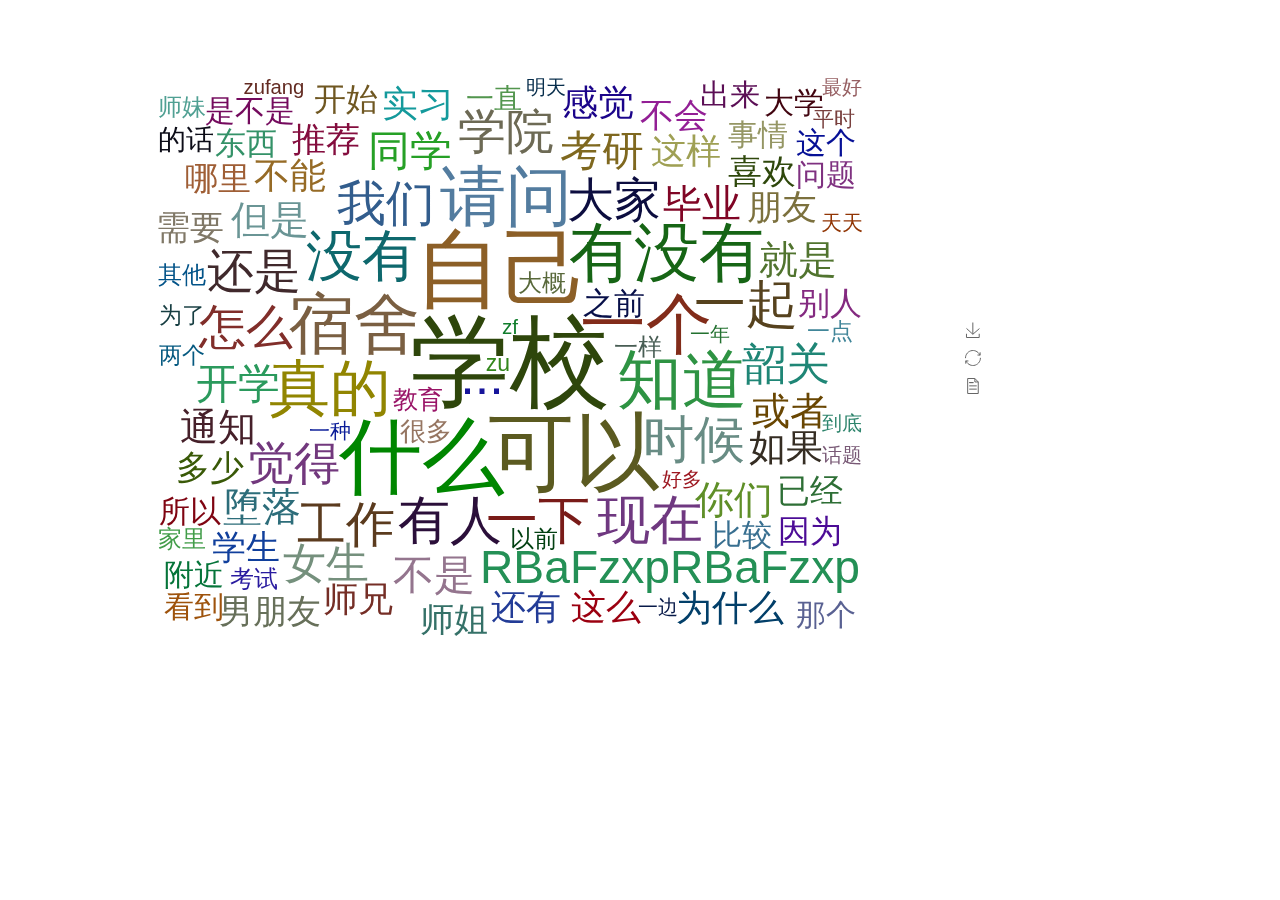
==== index.html @ fe4b2722 "上传首页" ====
<!DOCTYPE html>
<html>
<head>
    <meta charset="UTF-8">
    <title>Echarts</title>
    <script type="text/javascript">

/*
* Licensed to the Apache Software Foundation (ASF) under one
* or more contributor license agreements.  See the NOTICE file
* distributed with this work for additional information
* regarding copyright ownership.  The ASF licenses this file
* to you under the Apache License, Version 2.0 (the
* "License"); you may not use this file except in compliance
* with the License.  You may obtain a copy of the License at
*
*   http://www.apache.org/licenses/LICENSE-2.0
*
* Unless required by applicable law or agreed to in writing,
* software distributed under the License is distributed on an
* "AS IS" BASIS, WITHOUT WARRANTIES OR CONDITIONS OF ANY
* KIND, either express or implied.  See the License for the
* specific language governing permissions and limitations
* under the License.
*/

!function(t,e){"object"==typeof exports&&"undefined"!=typeof module?e(exports):"function"==typeof define&&define.amd?define(["exports"],e):e(t.echarts={})}(this,function(t){"use strict";function e(t,e){"createCanvas"===t&&(v_=null),g_[t]=e}function i(t){if(null==t||"object"!=typeof t)return t;var e=t,n=l_.call(t);if("[object Array]"===n){if(!O(t)){e=[];for(var o=0,a=t.length;o<a;o++)e[o]=i(t[o])}}else if(s_[n]){if(!O(t)){var r=t.constructor;if(t.constructor.from)e=r.from(t);else{e=new r(t.length);for(var o=0,a=t.length;o<a;o++)e[o]=i(t[o])}}}else if(!r_[n]&&!O(t)&&!M(t)){e={};for(var s in t)t.hasOwnProperty(s)&&(e[s]=i(t[s]))}return e}function n(t,e,o){if(!w(e)||!w(t))return o?i(e):t;for(var a in e)if(e.hasOwnProperty(a)){var r=t[a],s=e[a];!w(s)||!w(r)||y(s)||y(r)||M(s)||M(r)||b(s)||b(r)||O(s)||O(r)?!o&&a in t||(t[a]=i(e[a],!0)):n(r,s,o)}return t}function o(t,e){for(var i=t[0],o=1,a=t.length;o<a;o++)i=n(i,t[o],e);return i}function a(t,e){for(var i in e)e.hasOwnProperty(i)&&(t[i]=e[i]);return t}function r(t,e,i){for(var n in e)e.hasOwnProperty(n)&&(i?null!=e[n]:null==t[n])&&(t[n]=e[n]);return t}function s(){return v_||(v_=m_().getContext("2d")),v_}function l(t,e){if(t){if(t.indexOf)return t.indexOf(e);for(var i=0,n=t.length;i<n;i++)if(t[i]===e)return i}return-1}function u(t,e){function i(){}var n=t.prototype;i.prototype=e.prototype,t.prototype=new i;for(var o in n)t.prototype[o]=n[o];t.prototype.constructor=t,t.superClass=e}function h(t,e,i){r(t="prototype"in t?t.prototype:t,e="prototype"in e?e.prototype:e,i)}function c(t){if(t)return"string"!=typeof t&&"number"==typeof t.length}function d(t,e,i){if(t&&e)if(t.forEach&&t.forEach===h_)t.forEach(e,i);else if(t.length===+t.length)for(var n=0,o=t.length;n<o;n++)e.call(i,t[n],n,t);else for(var a in t)t.hasOwnProperty(a)&&e.call(i,t[a],a,t)}function f(t,e,i){if(t&&e){if(t.map&&t.map===f_)return t.map(e,i);for(var n=[],o=0,a=t.length;o<a;o++)n.push(e.call(i,t[o],o,t));return n}}function p(t,e,i,n){if(t&&e){if(t.reduce&&t.reduce===p_)return t.reduce(e,i,n);for(var o=0,a=t.length;o<a;o++)i=e.call(n,i,t[o],o,t);return i}}function g(t,e,i){if(t&&e){if(t.filter&&t.filter===c_)return t.filter(e,i);for(var n=[],o=0,a=t.length;o<a;o++)e.call(i,t[o],o,t)&&n.push(t[o]);return n}}function m(t,e){var i=d_.call(arguments,2);return function(){return t.apply(e,i.concat(d_.call(arguments)))}}function v(t){var e=d_.call(arguments,1);return function(){return t.apply(this,e.concat(d_.call(arguments)))}}function y(t){return"[object Array]"===l_.call(t)}function x(t){return"function"==typeof t}function _(t){return"[object String]"===l_.call(t)}function w(t){var e=typeof t;return"function"===e||!!t&&"object"==e}function b(t){return!!r_[l_.call(t)]}function S(t){return!!s_[l_.call(t)]}function M(t){return"object"==typeof t&&"number"==typeof t.nodeType&&"object"==typeof t.ownerDocument}function I(t){return t!==t}function T(t){for(var e=0,i=arguments.length;e<i;e++)if(null!=arguments[e])return arguments[e]}function D(t,e){return null!=t?t:e}function A(t,e,i){return null!=t?t:null!=e?e:i}function C(){return Function.call.apply(d_,arguments)}function L(t){if("number"==typeof t)return[t,t,t,t];var e=t.length;return 2===e?[t[0],t[1],t[0],t[1]]:3===e?[t[0],t[1],t[2],t[1]]:t}function k(t,e){if(!t)throw new Error(e)}function P(t){return null==t?null:"function"==typeof t.trim?t.trim():t.replace(/^[\s\uFEFF\xA0]+|[\s\uFEFF\xA0]+$/g,"")}function N(t){t[y_]=!0}function O(t){return t[y_]}function E(t){function e(t,e){i?n.set(t,e):n.set(e,t)}var i=y(t),n=this;t instanceof E?t.each(e):t&&d(t,e)}function R(t){return new E(t)}function z(t,e){for(var i=new t.constructor(t.length+e.length),n=0;n<t.length;n++)i[n]=t[n];var o=t.length;for(n=0;n<e.length;n++)i[n+o]=e[n];return i}function B(){}function V(t,e){var i=new __(2);return null==t&&(t=0),null==e&&(e=0),i[0]=t,i[1]=e,i}function G(t,e){return t[0]=e[0],t[1]=e[1],t}function W(t){var e=new __(2);return e[0]=t[0],e[1]=t[1],e}function F(t,e,i){return t[0]=e,t[1]=i,t}function H(t,e,i){return t[0]=e[0]+i[0],t[1]=e[1]+i[1],t}function Z(t,e,i,n){return t[0]=e[0]+i[0]*n,t[1]=e[1]+i[1]*n,t}function U(t,e,i){return t[0]=e[0]-i[0],t[1]=e[1]-i[1],t}function X(t){return Math.sqrt(j(t))}function j(t){return t[0]*t[0]+t[1]*t[1]}function Y(t,e,i){return t[0]=e[0]*i,t[1]=e[1]*i,t}function q(t,e){var i=X(e);return 0===i?(t[0]=0,t[1]=0):(t[0]=e[0]/i,t[1]=e[1]/i),t}function K(t,e){return Math.sqrt((t[0]-e[0])*(t[0]-e[0])+(t[1]-e[1])*(t[1]-e[1]))}function $(t,e){return(t[0]-e[0])*(t[0]-e[0])+(t[1]-e[1])*(t[1]-e[1])}function J(t,e,i,n){return t[0]=e[0]+n*(i[0]-e[0]),t[1]=e[1]+n*(i[1]-e[1]),t}function Q(t,e,i){var n=e[0],o=e[1];return t[0]=i[0]*n+i[2]*o+i[4],t[1]=i[1]*n+i[3]*o+i[5],t}function tt(t,e,i){return t[0]=Math.min(e[0],i[0]),t[1]=Math.min(e[1],i[1]),t}function et(t,e,i){return t[0]=Math.max(e[0],i[0]),t[1]=Math.max(e[1],i[1]),t}function it(){this.on("mousedown",this._dragStart,this),this.on("mousemove",this._drag,this),this.on("mouseup",this._dragEnd,this),this.on("globalout",this._dragEnd,this)}function nt(t,e){return{target:t,topTarget:e&&e.topTarget}}function ot(t,e,i){return{type:t,event:i,target:e.target,topTarget:e.topTarget,cancelBubble:!1,offsetX:i.zrX,offsetY:i.zrY,gestureEvent:i.gestureEvent,pinchX:i.pinchX,pinchY:i.pinchY,pinchScale:i.pinchScale,wheelDelta:i.zrDelta,zrByTouch:i.zrByTouch,which:i.which}}function at(){}function rt(t,e,i){if(t[t.rectHover?"rectContain":"contain"](e,i)){for(var n,o=t;o;){if(o.clipPath&&!o.clipPath.contain(e,i))return!1;o.silent&&(n=!0),o=o.parent}return!n||A_}return!1}function st(){var t=new k_(6);return lt(t),t}function lt(t){return t[0]=1,t[1]=0,t[2]=0,t[3]=1,t[4]=0,t[5]=0,t}function ut(t,e){return t[0]=e[0],t[1]=e[1],t[2]=e[2],t[3]=e[3],t[4]=e[4],t[5]=e[5],t}function ht(t,e,i){var n=e[0]*i[0]+e[2]*i[1],o=e[1]*i[0]+e[3]*i[1],a=e[0]*i[2]+e[2]*i[3],r=e[1]*i[2]+e[3]*i[3],s=e[0]*i[4]+e[2]*i[5]+e[4],l=e[1]*i[4]+e[3]*i[5]+e[5];return t[0]=n,t[1]=o,t[2]=a,t[3]=r,t[4]=s,t[5]=l,t}function ct(t,e,i){return t[0]=e[0],t[1]=e[1],t[2]=e[2],t[3]=e[3],t[4]=e[4]+i[0],t[5]=e[5]+i[1],t}function dt(t,e,i){var n=e[0],o=e[2],a=e[4],r=e[1],s=e[3],l=e[5],u=Math.sin(i),h=Math.cos(i);return t[0]=n*h+r*u,t[1]=-n*u+r*h,t[2]=o*h+s*u,t[3]=-o*u+h*s,t[4]=h*a+u*l,t[5]=h*l-u*a,t}function ft(t,e,i){var n=i[0],o=i[1];return t[0]=e[0]*n,t[1]=e[1]*o,t[2]=e[2]*n,t[3]=e[3]*o,t[4]=e[4]*n,t[5]=e[5]*o,t}function pt(t,e){var i=e[0],n=e[2],o=e[4],a=e[1],r=e[3],s=e[5],l=i*r-a*n;return l?(l=1/l,t[0]=r*l,t[1]=-a*l,t[2]=-n*l,t[3]=i*l,t[4]=(n*s-r*o)*l,t[5]=(a*o-i*s)*l,t):null}function gt(t){var e=st();return ut(e,t),e}function mt(t){return t>O_||t<-O_}function vt(t){this._target=t.target,this._life=t.life||1e3,this._delay=t.delay||0,this._initialized=!1,this.loop=null!=t.loop&&t.loop,this.gap=t.gap||0,this.easing=t.easing||"Linear",this.onframe=t.onframe,this.ondestroy=t.ondestroy,this.onrestart=t.onrestart,this._pausedTime=0,this._paused=!1}function yt(t){return(t=Math.round(t))<0?0:t>255?255:t}function xt(t){return(t=Math.round(t))<0?0:t>360?360:t}function _t(t){return t<0?0:t>1?1:t}function wt(t){return yt(t.length&&"%"===t.charAt(t.length-1)?parseFloat(t)/100*255:parseInt(t,10))}function bt(t){return _t(t.length&&"%"===t.charAt(t.length-1)?parseFloat(t)/100:parseFloat(t))}function St(t,e,i){return i<0?i+=1:i>1&&(i-=1),6*i<1?t+(e-t)*i*6:2*i<1?e:3*i<2?t+(e-t)*(2/3-i)*6:t}function Mt(t,e,i){return t+(e-t)*i}function It(t,e,i,n,o){return t[0]=e,t[1]=i,t[2]=n,t[3]=o,t}function Tt(t,e){return t[0]=e[0],t[1]=e[1],t[2]=e[2],t[3]=e[3],t}function Dt(t,e){X_&&Tt(X_,e),X_=U_.put(t,X_||e.slice())}function At(t,e){if(t){e=e||[];var i=U_.get(t);if(i)return Tt(e,i);var n=(t+="").replace(/ /g,"").toLowerCase();if(n in Z_)return Tt(e,Z_[n]),Dt(t,e),e;if("#"!==n.charAt(0)){var o=n.indexOf("("),a=n.indexOf(")");if(-1!==o&&a+1===n.length){var r=n.substr(0,o),s=n.substr(o+1,a-(o+1)).split(","),l=1;switch(r){case"rgba":if(4!==s.length)return void It(e,0,0,0,1);l=bt(s.pop());case"rgb":return 3!==s.length?void It(e,0,0,0,1):(It(e,wt(s[0]),wt(s[1]),wt(s[2]),l),Dt(t,e),e);case"hsla":return 4!==s.length?void It(e,0,0,0,1):(s[3]=bt(s[3]),Ct(s,e),Dt(t,e),e);case"hsl":return 3!==s.length?void It(e,0,0,0,1):(Ct(s,e),Dt(t,e),e);default:return}}It(e,0,0,0,1)}else{if(4===n.length)return(u=parseInt(n.substr(1),16))>=0&&u<=4095?(It(e,(3840&u)>>4|(3840&u)>>8,240&u|(240&u)>>4,15&u|(15&u)<<4,1),Dt(t,e),e):void It(e,0,0,0,1);if(7===n.length){var u=parseInt(n.substr(1),16);return u>=0&&u<=16777215?(It(e,(16711680&u)>>16,(65280&u)>>8,255&u,1),Dt(t,e),e):void It(e,0,0,0,1)}}}}function Ct(t,e){var i=(parseFloat(t[0])%360+360)%360/360,n=bt(t[1]),o=bt(t[2]),a=o<=.5?o*(n+1):o+n-o*n,r=2*o-a;return e=e||[],It(e,yt(255*St(r,a,i+1/3)),yt(255*St(r,a,i)),yt(255*St(r,a,i-1/3)),1),4===t.length&&(e[3]=t[3]),e}function Lt(t){if(t){var e,i,n=t[0]/255,o=t[1]/255,a=t[2]/255,r=Math.min(n,o,a),s=Math.max(n,o,a),l=s-r,u=(s+r)/2;if(0===l)e=0,i=0;else{i=u<.5?l/(s+r):l/(2-s-r);var h=((s-n)/6+l/2)/l,c=((s-o)/6+l/2)/l,d=((s-a)/6+l/2)/l;n===s?e=d-c:o===s?e=1/3+h-d:a===s&&(e=2/3+c-h),e<0&&(e+=1),e>1&&(e-=1)}var f=[360*e,i,u];return null!=t[3]&&f.push(t[3]),f}}function kt(t,e){var i=At(t);if(i){for(var n=0;n<3;n++)i[n]=e<0?i[n]*(1-e)|0:(255-i[n])*e+i[n]|0,i[n]>255?i[n]=255:t[n]<0&&(i[n]=0);return zt(i,4===i.length?"rgba":"rgb")}}function Pt(t){var e=At(t);if(e)return((1<<24)+(e[0]<<16)+(e[1]<<8)+ +e[2]).toString(16).slice(1)}function Nt(t,e,i){if(e&&e.length&&t>=0&&t<=1){i=i||[];var n=t*(e.length-1),o=Math.floor(n),a=Math.ceil(n),r=e[o],s=e[a],l=n-o;return i[0]=yt(Mt(r[0],s[0],l)),i[1]=yt(Mt(r[1],s[1],l)),i[2]=yt(Mt(r[2],s[2],l)),i[3]=_t(Mt(r[3],s[3],l)),i}}function Ot(t,e,i){if(e&&e.length&&t>=0&&t<=1){var n=t*(e.length-1),o=Math.floor(n),a=Math.ceil(n),r=At(e[o]),s=At(e[a]),l=n-o,u=zt([yt(Mt(r[0],s[0],l)),yt(Mt(r[1],s[1],l)),yt(Mt(r[2],s[2],l)),_t(Mt(r[3],s[3],l))],"rgba");return i?{color:u,leftIndex:o,rightIndex:a,value:n}:u}}function Et(t,e,i,n){if(t=At(t))return t=Lt(t),null!=e&&(t[0]=xt(e)),null!=i&&(t[1]=bt(i)),null!=n&&(t[2]=bt(n)),zt(Ct(t),"rgba")}function Rt(t,e){if((t=At(t))&&null!=e)return t[3]=_t(e),zt(t,"rgba")}function zt(t,e){if(t&&t.length){var i=t[0]+","+t[1]+","+t[2];return"rgba"!==e&&"hsva"!==e&&"hsla"!==e||(i+=","+t[3]),e+"("+i+")"}}function Bt(t,e){return t[e]}function Vt(t,e,i){t[e]=i}function Gt(t,e,i){return(e-t)*i+t}function Wt(t,e,i){return i>.5?e:t}function Ft(t,e,i,n,o){var a=t.length;if(1==o)for(s=0;s<a;s++)n[s]=Gt(t[s],e[s],i);else for(var r=a&&t[0].length,s=0;s<a;s++)for(var l=0;l<r;l++)n[s][l]=Gt(t[s][l],e[s][l],i)}function Ht(t,e,i){var n=t.length,o=e.length;if(n!==o)if(n>o)t.length=o;else for(r=n;r<o;r++)t.push(1===i?e[r]:K_.call(e[r]));for(var a=t[0]&&t[0].length,r=0;r<t.length;r++)if(1===i)isNaN(t[r])&&(t[r]=e[r]);else for(var s=0;s<a;s++)isNaN(t[r][s])&&(t[r][s]=e[r][s])}function Zt(t,e,i){if(t===e)return!0;var n=t.length;if(n!==e.length)return!1;if(1===i){for(a=0;a<n;a++)if(t[a]!==e[a])return!1}else for(var o=t[0].length,a=0;a<n;a++)for(var r=0;r<o;r++)if(t[a][r]!==e[a][r])return!1;return!0}function Ut(t,e,i,n,o,a,r,s,l){var u=t.length;if(1==l)for(c=0;c<u;c++)s[c]=Xt(t[c],e[c],i[c],n[c],o,a,r);else for(var h=t[0].length,c=0;c<u;c++)for(var d=0;d<h;d++)s[c][d]=Xt(t[c][d],e[c][d],i[c][d],n[c][d],o,a,r)}function Xt(t,e,i,n,o,a,r){var s=.5*(i-t),l=.5*(n-e);return(2*(e-i)+s+l)*r+(-3*(e-i)-2*s-l)*a+s*o+e}function jt(t){if(c(t)){var e=t.length;if(c(t[0])){for(var i=[],n=0;n<e;n++)i.push(K_.call(t[n]));return i}return K_.call(t)}return t}function Yt(t){return t[0]=Math.floor(t[0]),t[1]=Math.floor(t[1]),t[2]=Math.floor(t[2]),"rgba("+t.join(",")+")"}function qt(t){var e=t[t.length-1].value;return c(e&&e[0])?2:1}function Kt(t,e,i,n,o,a){var r=t._getter,s=t._setter,l="spline"===e,u=n.length;if(u){var h,d=c(n[0].value),f=!1,p=!1,g=d?qt(n):0;n.sort(function(t,e){return t.time-e.time}),h=n[u-1].time;for(var m=[],v=[],y=n[0].value,x=!0,_=0;_<u;_++){m.push(n[_].time/h);var w=n[_].value;if(d&&Zt(w,y,g)||!d&&w===y||(x=!1),y=w,"string"==typeof w){var b=At(w);b?(w=b,f=!0):p=!0}v.push(w)}if(a||!x){for(var S=v[u-1],_=0;_<u-1;_++)d?Ht(v[_],S,g):!isNaN(v[_])||isNaN(S)||p||f||(v[_]=S);d&&Ht(r(t._target,o),S,g);var M,I,T,D,A,C,L=0,k=0;if(f)var P=[0,0,0,0];var N=new vt({target:t._target,life:h,loop:t._loop,delay:t._delay,onframe:function(t,e){var i;if(e<0)i=0;else if(e<k){for(i=M=Math.min(L+1,u-1);i>=0&&!(m[i]<=e);i--);i=Math.min(i,u-2)}else{for(i=L;i<u&&!(m[i]>e);i++);i=Math.min(i-1,u-2)}L=i,k=e;var n=m[i+1]-m[i];if(0!==n)if(I=(e-m[i])/n,l)if(D=v[i],T=v[0===i?i:i-1],A=v[i>u-2?u-1:i+1],C=v[i>u-3?u-1:i+2],d)Ut(T,D,A,C,I,I*I,I*I*I,r(t,o),g);else{if(f)a=Ut(T,D,A,C,I,I*I,I*I*I,P,1),a=Yt(P);else{if(p)return Wt(D,A,I);a=Xt(T,D,A,C,I,I*I,I*I*I)}s(t,o,a)}else if(d)Ft(v[i],v[i+1],I,r(t,o),g);else{var a;if(f)Ft(v[i],v[i+1],I,P,1),a=Yt(P);else{if(p)return Wt(v[i],v[i+1],I);a=Gt(v[i],v[i+1],I)}s(t,o,a)}},ondestroy:i});return e&&"spline"!==e&&(N.easing=e),N}}}function $t(t,e,i,n){i<0&&(t+=i,i=-i),n<0&&(e+=n,n=-n),this.x=t,this.y=e,this.width=i,this.height=n}function Jt(t){for(var e=0;t>=lw;)e|=1&t,t>>=1;return t+e}function Qt(t,e,i,n){var o=e+1;if(o===i)return 1;if(n(t[o++],t[e])<0){for(;o<i&&n(t[o],t[o-1])<0;)o++;te(t,e,o)}else for(;o<i&&n(t[o],t[o-1])>=0;)o++;return o-e}function te(t,e,i){for(i--;e<i;){var n=t[e];t[e++]=t[i],t[i--]=n}}function ee(t,e,i,n,o){for(n===e&&n++;n<i;n++){for(var a,r=t[n],s=e,l=n;s<l;)o(r,t[a=s+l>>>1])<0?l=a:s=a+1;var u=n-s;switch(u){case 3:t[s+3]=t[s+2];case 2:t[s+2]=t[s+1];case 1:t[s+1]=t[s];break;default:for(;u>0;)t[s+u]=t[s+u-1],u--}t[s]=r}}function ie(t,e,i,n,o,a){var r=0,s=0,l=1;if(a(t,e[i+o])>0){for(s=n-o;l<s&&a(t,e[i+o+l])>0;)r=l,(l=1+(l<<1))<=0&&(l=s);l>s&&(l=s),r+=o,l+=o}else{for(s=o+1;l<s&&a(t,e[i+o-l])<=0;)r=l,(l=1+(l<<1))<=0&&(l=s);l>s&&(l=s);var u=r;r=o-l,l=o-u}for(r++;r<l;){var h=r+(l-r>>>1);a(t,e[i+h])>0?r=h+1:l=h}return l}function ne(t,e,i,n,o,a){var r=0,s=0,l=1;if(a(t,e[i+o])<0){for(s=o+1;l<s&&a(t,e[i+o-l])<0;)r=l,(l=1+(l<<1))<=0&&(l=s);l>s&&(l=s);var u=r;r=o-l,l=o-u}else{for(s=n-o;l<s&&a(t,e[i+o+l])>=0;)r=l,(l=1+(l<<1))<=0&&(l=s);l>s&&(l=s),r+=o,l+=o}for(r++;r<l;){var h=r+(l-r>>>1);a(t,e[i+h])<0?l=h:r=h+1}return l}function oe(t,e){function i(i){var s=a[i],u=r[i],h=a[i+1],c=r[i+1];r[i]=u+c,i===l-3&&(a[i+1]=a[i+2],r[i+1]=r[i+2]),l--;var d=ne(t[h],t,s,u,0,e);s+=d,0!==(u-=d)&&0!==(c=ie(t[s+u-1],t,h,c,c-1,e))&&(u<=c?n(s,u,h,c):o(s,u,h,c))}function n(i,n,o,a){var r=0;for(r=0;r<n;r++)u[r]=t[i+r];var l=0,h=o,c=i;if(t[c++]=t[h++],0!=--a)if(1!==n){for(var d,f,p,g=s;;){d=0,f=0,p=!1;do{if(e(t[h],u[l])<0){if(t[c++]=t[h++],f++,d=0,0==--a){p=!0;break}}else if(t[c++]=u[l++],d++,f=0,1==--n){p=!0;break}}while((d|f)<g);if(p)break;do{if(0!==(d=ne(t[h],u,l,n,0,e))){for(r=0;r<d;r++)t[c+r]=u[l+r];if(c+=d,l+=d,(n-=d)<=1){p=!0;break}}if(t[c++]=t[h++],0==--a){p=!0;break}if(0!==(f=ie(u[l],t,h,a,0,e))){for(r=0;r<f;r++)t[c+r]=t[h+r];if(c+=f,h+=f,0===(a-=f)){p=!0;break}}if(t[c++]=u[l++],1==--n){p=!0;break}g--}while(d>=uw||f>=uw);if(p)break;g<0&&(g=0),g+=2}if((s=g)<1&&(s=1),1===n){for(r=0;r<a;r++)t[c+r]=t[h+r];t[c+a]=u[l]}else{if(0===n)throw new Error;for(r=0;r<n;r++)t[c+r]=u[l+r]}}else{for(r=0;r<a;r++)t[c+r]=t[h+r];t[c+a]=u[l]}else for(r=0;r<n;r++)t[c+r]=u[l+r]}function o(i,n,o,a){var r=0;for(r=0;r<a;r++)u[r]=t[o+r];var l=i+n-1,h=a-1,c=o+a-1,d=0,f=0;if(t[c--]=t[l--],0!=--n)if(1!==a){for(var p=s;;){var g=0,m=0,v=!1;do{if(e(u[h],t[l])<0){if(t[c--]=t[l--],g++,m=0,0==--n){v=!0;break}}else if(t[c--]=u[h--],m++,g=0,1==--a){v=!0;break}}while((g|m)<p);if(v)break;do{if(0!=(g=n-ne(u[h],t,i,n,n-1,e))){for(n-=g,f=(c-=g)+1,d=(l-=g)+1,r=g-1;r>=0;r--)t[f+r]=t[d+r];if(0===n){v=!0;break}}if(t[c--]=u[h--],1==--a){v=!0;break}if(0!=(m=a-ie(t[l],u,0,a,a-1,e))){for(a-=m,f=(c-=m)+1,d=(h-=m)+1,r=0;r<m;r++)t[f+r]=u[d+r];if(a<=1){v=!0;break}}if(t[c--]=t[l--],0==--n){v=!0;break}p--}while(g>=uw||m>=uw);if(v)break;p<0&&(p=0),p+=2}if((s=p)<1&&(s=1),1===a){for(f=(c-=n)+1,d=(l-=n)+1,r=n-1;r>=0;r--)t[f+r]=t[d+r];t[c]=u[h]}else{if(0===a)throw new Error;for(d=c-(a-1),r=0;r<a;r++)t[d+r]=u[r]}}else{for(f=(c-=n)+1,d=(l-=n)+1,r=n-1;r>=0;r--)t[f+r]=t[d+r];t[c]=u[h]}else for(d=c-(a-1),r=0;r<a;r++)t[d+r]=u[r]}var a,r,s=uw,l=0,u=[];a=[],r=[],this.mergeRuns=function(){for(;l>1;){var t=l-2;if(t>=1&&r[t-1]<=r[t]+r[t+1]||t>=2&&r[t-2]<=r[t]+r[t-1])r[t-1]<r[t+1]&&t--;else if(r[t]>r[t+1])break;i(t)}},this.forceMergeRuns=function(){for(;l>1;){var t=l-2;t>0&&r[t-1]<r[t+1]&&t--,i(t)}},this.pushRun=function(t,e){a[l]=t,r[l]=e,l+=1}}function ae(t,e,i,n){i||(i=0),n||(n=t.length);var o=n-i;if(!(o<2)){var a=0;if(o<lw)return a=Qt(t,i,n,e),void ee(t,i,n,i+a,e);var r=new oe(t,e),s=Jt(o);do{if((a=Qt(t,i,n,e))<s){var l=o;l>s&&(l=s),ee(t,i,i+l,i+a,e),a=l}r.pushRun(i,a),r.mergeRuns(),o-=a,i+=a}while(0!==o);r.forceMergeRuns()}}function re(t,e){return t.zlevel===e.zlevel?t.z===e.z?t.z2-e.z2:t.z-e.z:t.zlevel-e.zlevel}function se(t,e,i){var n=null==e.x?0:e.x,o=null==e.x2?1:e.x2,a=null==e.y?0:e.y,r=null==e.y2?0:e.y2;return e.global||(n=n*i.width+i.x,o=o*i.width+i.x,a=a*i.height+i.y,r=r*i.height+i.y),n=isNaN(n)?0:n,o=isNaN(o)?1:o,a=isNaN(a)?0:a,r=isNaN(r)?0:r,t.createLinearGradient(n,a,o,r)}function le(t,e,i){var n=i.width,o=i.height,a=Math.min(n,o),r=null==e.x?.5:e.x,s=null==e.y?.5:e.y,l=null==e.r?.5:e.r;return e.global||(r=r*n+i.x,s=s*o+i.y,l*=a),t.createRadialGradient(r,s,0,r,s,l)}function ue(){return!1}function he(t,e,i){var n=m_(),o=e.getWidth(),a=e.getHeight(),r=n.style;return r&&(r.position="absolute",r.left=0,r.top=0,r.width=o+"px",r.height=a+"px",n.setAttribute("data-zr-dom-id",t)),n.width=o*i,n.height=a*i,n}function ce(t){if("string"==typeof t){var e=ww.get(t);return e&&e.image}return t}function de(t,e,i,n,o){if(t){if("string"==typeof t){if(e&&e.__zrImageSrc===t||!i)return e;var a=ww.get(t),r={hostEl:i,cb:n,cbPayload:o};return a?!pe(e=a.image)&&a.pending.push(r):(!e&&(e=new Image),e.onload=fe,ww.put(t,e.__cachedImgObj={image:e,pending:[r]}),e.src=e.__zrImageSrc=t),e}return t}return e}function fe(){var t=this.__cachedImgObj;this.onload=this.__cachedImgObj=null;for(var e=0;e<t.pending.length;e++){var i=t.pending[e],n=i.cb;n&&n(this,i.cbPayload),i.hostEl.dirty()}t.pending.length=0}function pe(t){return t&&t.width&&t.height}function ge(t,e){var i=t+":"+(e=e||Tw);if(bw[i])return bw[i];for(var n=(t+"").split("\n"),o=0,a=0,r=n.length;a<r;a++)o=Math.max(De(n[a],e).width,o);return Sw>Mw&&(Sw=0,bw={}),Sw++,bw[i]=o,o}function me(t,e,i,n,o,a,r){return a?ye(t,e,i,n,o,a,r):ve(t,e,i,n,o,r)}function ve(t,e,i,n,o,a){var r=Ae(t,e,o,a),s=ge(t,e);o&&(s+=o[1]+o[3]);var l=r.outerHeight,u=new $t(xe(0,s,i),_e(0,l,n),s,l);return u.lineHeight=r.lineHeight,u}function ye(t,e,i,n,o,a,r){var s=Ce(t,{rich:a,truncate:r,font:e,textAlign:i,textPadding:o}),l=s.outerWidth,u=s.outerHeight;return new $t(xe(0,l,i),_e(0,u,n),l,u)}function xe(t,e,i){return"right"===i?t-=e:"center"===i&&(t-=e/2),t}function _e(t,e,i){return"middle"===i?t-=e/2:"bottom"===i&&(t-=e),t}function we(t,e,i){var n=e.x,o=e.y,a=e.height,r=e.width,s=a/2,l="left",u="top";switch(t){case"left":n-=i,o+=s,l="right",u="middle";break;case"right":n+=i+r,o+=s,u="middle";break;case"top":n+=r/2,o-=i,l="center",u="bottom";break;case"bottom":n+=r/2,o+=a+i,l="center";break;case"inside":n+=r/2,o+=s,l="center",u="middle";break;case"insideLeft":n+=i,o+=s,u="middle";break;case"insideRight":n+=r-i,o+=s,l="right",u="middle";break;case"insideTop":n+=r/2,o+=i,l="center";break;case"insideBottom":n+=r/2,o+=a-i,l="center",u="bottom";break;case"insideTopLeft":n+=i,o+=i;break;case"insideTopRight":n+=r-i,o+=i,l="right";break;case"insideBottomLeft":n+=i,o+=a-i,u="bottom";break;case"insideBottomRight":n+=r-i,o+=a-i,l="right",u="bottom"}return{x:n,y:o,textAlign:l,textVerticalAlign:u}}function be(t,e,i,n,o){if(!e)return"";var a=(t+"").split("\n");o=Se(e,i,n,o);for(var r=0,s=a.length;r<s;r++)a[r]=Me(a[r],o);return a.join("\n")}function Se(t,e,i,n){(n=a({},n)).font=e;var i=D(i,"...");n.maxIterations=D(n.maxIterations,2);var o=n.minChar=D(n.minChar,0);n.cnCharWidth=ge("国",e);var r=n.ascCharWidth=ge("a",e);n.placeholder=D(n.placeholder,"");for(var s=t=Math.max(0,t-1),l=0;l<o&&s>=r;l++)s-=r;var u=ge(i);return u>s&&(i="",u=0),s=t-u,n.ellipsis=i,n.ellipsisWidth=u,n.contentWidth=s,n.containerWidth=t,n}function Me(t,e){var i=e.containerWidth,n=e.font,o=e.contentWidth;if(!i)return"";var a=ge(t,n);if(a<=i)return t;for(var r=0;;r++){if(a<=o||r>=e.maxIterations){t+=e.ellipsis;break}var s=0===r?Ie(t,o,e.ascCharWidth,e.cnCharWidth):a>0?Math.floor(t.length*o/a):0;a=ge(t=t.substr(0,s),n)}return""===t&&(t=e.placeholder),t}function Ie(t,e,i,n){for(var o=0,a=0,r=t.length;a<r&&o<e;a++){var s=t.charCodeAt(a);o+=0<=s&&s<=127?i:n}return a}function Te(t){return ge("国",t)}function De(t,e){return Dw.measureText(t,e)}function Ae(t,e,i,n){null!=t&&(t+="");var o=Te(e),a=t?t.split("\n"):[],r=a.length*o,s=r;if(i&&(s+=i[0]+i[2]),t&&n){var l=n.outerHeight,u=n.outerWidth;if(null!=l&&s>l)t="",a=[];else if(null!=u)for(var h=Se(u-(i?i[1]+i[3]:0),e,n.ellipsis,{minChar:n.minChar,placeholder:n.placeholder}),c=0,d=a.length;c<d;c++)a[c]=Me(a[c],h)}return{lines:a,height:r,outerHeight:s,lineHeight:o}}function Ce(t,e){var i={lines:[],width:0,height:0};if(null!=t&&(t+=""),!t)return i;for(var n,o=Iw.lastIndex=0;null!=(n=Iw.exec(t));){var a=n.index;a>o&&Le(i,t.substring(o,a)),Le(i,n[2],n[1]),o=Iw.lastIndex}o<t.length&&Le(i,t.substring(o,t.length));var r=i.lines,s=0,l=0,u=[],h=e.textPadding,c=e.truncate,d=c&&c.outerWidth,f=c&&c.outerHeight;h&&(null!=d&&(d-=h[1]+h[3]),null!=f&&(f-=h[0]+h[2]));for(L=0;L<r.length;L++){for(var p=r[L],g=0,m=0,v=0;v<p.tokens.length;v++){var y=(k=p.tokens[v]).styleName&&e.rich[k.styleName]||{},x=k.textPadding=y.textPadding,_=k.font=y.font||e.font,w=k.textHeight=D(y.textHeight,Te(_));if(x&&(w+=x[0]+x[2]),k.height=w,k.lineHeight=A(y.textLineHeight,e.textLineHeight,w),k.textAlign=y&&y.textAlign||e.textAlign,k.textVerticalAlign=y&&y.textVerticalAlign||"middle",null!=f&&s+k.lineHeight>f)return{lines:[],width:0,height:0};k.textWidth=ge(k.text,_);var b=y.textWidth,S=null==b||"auto"===b;if("string"==typeof b&&"%"===b.charAt(b.length-1))k.percentWidth=b,u.push(k),b=0;else{if(S){b=k.textWidth;var M=y.textBackgroundColor,I=M&&M.image;I&&pe(I=ce(I))&&(b=Math.max(b,I.width*w/I.height))}var T=x?x[1]+x[3]:0;b+=T;var C=null!=d?d-m:null;null!=C&&C<b&&(!S||C<T?(k.text="",k.textWidth=b=0):(k.text=be(k.text,C-T,_,c.ellipsis,{minChar:c.minChar}),k.textWidth=ge(k.text,_),b=k.textWidth+T))}m+=k.width=b,y&&(g=Math.max(g,k.lineHeight))}p.width=m,p.lineHeight=g,s+=g,l=Math.max(l,m)}i.outerWidth=i.width=D(e.textWidth,l),i.outerHeight=i.height=D(e.textHeight,s),h&&(i.outerWidth+=h[1]+h[3],i.outerHeight+=h[0]+h[2]);for(var L=0;L<u.length;L++){var k=u[L],P=k.percentWidth;k.width=parseInt(P,10)/100*l}return i}function Le(t,e,i){for(var n=""===e,o=e.split("\n"),a=t.lines,r=0;r<o.length;r++){var s=o[r],l={styleName:i,text:s,isLineHolder:!s&&!n};if(r)a.push({tokens:[l]});else{var u=(a[a.length-1]||(a[0]={tokens:[]})).tokens,h=u.length;1===h&&u[0].isLineHolder?u[0]=l:(s||!h||n)&&u.push(l)}}}function ke(t){var e=(t.fontSize||t.fontFamily)&&[t.fontStyle,t.fontWeight,(t.fontSize||12)+"px",t.fontFamily||"sans-serif"].join(" ");return e&&P(e)||t.textFont||t.font}function Pe(t,e){var i,n,o,a,r=e.x,s=e.y,l=e.width,u=e.height,h=e.r;l<0&&(r+=l,l=-l),u<0&&(s+=u,u=-u),"number"==typeof h?i=n=o=a=h:h instanceof Array?1===h.length?i=n=o=a=h[0]:2===h.length?(i=o=h[0],n=a=h[1]):3===h.length?(i=h[0],n=a=h[1],o=h[2]):(i=h[0],n=h[1],o=h[2],a=h[3]):i=n=o=a=0;var c;i+n>l&&(i*=l/(c=i+n),n*=l/c),o+a>l&&(o*=l/(c=o+a),a*=l/c),n+o>u&&(n*=u/(c=n+o),o*=u/c),i+a>u&&(i*=u/(c=i+a),a*=u/c),t.moveTo(r+i,s),t.lineTo(r+l-n,s),0!==n&&t.arc(r+l-n,s+n,n,-Math.PI/2,0),t.lineTo(r+l,s+u-o),0!==o&&t.arc(r+l-o,s+u-o,o,0,Math.PI/2),t.lineTo(r+a,s+u),0!==a&&t.arc(r+a,s+u-a,a,Math.PI/2,Math.PI),t.lineTo(r,s+i),0!==i&&t.arc(r+i,s+i,i,Math.PI,1.5*Math.PI)}function Ne(t){return Oe(t),d(t.rich,Oe),t}function Oe(t){if(t){t.font=ke(t);var e=t.textAlign;"middle"===e&&(e="center"),t.textAlign=null==e||Aw[e]?e:"left";var i=t.textVerticalAlign||t.textBaseline;"center"===i&&(i="middle"),t.textVerticalAlign=null==i||Cw[i]?i:"top",t.textPadding&&(t.textPadding=L(t.textPadding))}}function Ee(t,e,i,n,o){n.rich?ze(t,e,i,n,o):Re(t,e,i,n,o)}function Re(t,e,i,n,o){var a=Ue(e,"font",n.font||Tw),r=n.textPadding,s=t.__textCotentBlock;s&&!t.__dirty||(s=t.__textCotentBlock=Ae(i,a,r,n.truncate));var l=s.outerHeight,u=s.lines,h=s.lineHeight,c=Ze(l,n,o),d=c.baseX,f=c.baseY,p=c.textAlign,g=c.textVerticalAlign;Ve(e,n,o,d,f);var m=_e(f,l,g),v=d,y=m,x=We(n);if(x||r){var _=ge(i,a);r&&(_+=r[1]+r[3]);var w=xe(d,_,p);x&&Fe(t,e,n,w,m,_,l),r&&(v=qe(d,p,r),y+=r[0])}Ue(e,"textAlign",p||"left"),Ue(e,"textBaseline","middle"),Ue(e,"shadowBlur",n.textShadowBlur||0),Ue(e,"shadowColor",n.textShadowColor||"transparent"),Ue(e,"shadowOffsetX",n.textShadowOffsetX||0),Ue(e,"shadowOffsetY",n.textShadowOffsetY||0),y+=h/2;var b=n.textStrokeWidth,S=Xe(n.textStroke,b),M=je(n.textFill);S&&(Ue(e,"lineWidth",b),Ue(e,"strokeStyle",S)),M&&Ue(e,"fillStyle",M);for(var I=0;I<u.length;I++)S&&e.strokeText(u[I],v,y),M&&e.fillText(u[I],v,y),y+=h}function ze(t,e,i,n,o){var a=t.__textCotentBlock;a&&!t.__dirty||(a=t.__textCotentBlock=Ce(i,n)),Be(t,e,a,n,o)}function Be(t,e,i,n,o){var a=i.width,r=i.outerWidth,s=i.outerHeight,l=n.textPadding,u=Ze(s,n,o),h=u.baseX,c=u.baseY,d=u.textAlign,f=u.textVerticalAlign;Ve(e,n,o,h,c);var p=xe(h,r,d),g=_e(c,s,f),m=p,v=g;l&&(m+=l[3],v+=l[0]);var y=m+a;We(n)&&Fe(t,e,n,p,g,r,s);for(var x=0;x<i.lines.length;x++){for(var _,w=i.lines[x],b=w.tokens,S=b.length,M=w.lineHeight,I=w.width,T=0,D=m,A=y,C=S-1;T<S&&(!(_=b[T]).textAlign||"left"===_.textAlign);)Ge(t,e,_,n,M,v,D,"left"),I-=_.width,D+=_.width,T++;for(;C>=0&&"right"===(_=b[C]).textAlign;)Ge(t,e,_,n,M,v,A,"right"),I-=_.width,A-=_.width,C--;for(D+=(a-(D-m)-(y-A)-I)/2;T<=C;)Ge(t,e,_=b[T],n,M,v,D+_.width/2,"center"),D+=_.width,T++;v+=M}}function Ve(t,e,i,n,o){if(i&&e.textRotation){var a=e.textOrigin;"center"===a?(n=i.width/2+i.x,o=i.height/2+i.y):a&&(n=a[0]+i.x,o=a[1]+i.y),t.translate(n,o),t.rotate(-e.textRotation),t.translate(-n,-o)}}function Ge(t,e,i,n,o,a,r,s){var l=n.rich[i.styleName]||{},u=i.textVerticalAlign,h=a+o/2;"top"===u?h=a+i.height/2:"bottom"===u&&(h=a+o-i.height/2),!i.isLineHolder&&We(l)&&Fe(t,e,l,"right"===s?r-i.width:"center"===s?r-i.width/2:r,h-i.height/2,i.width,i.height);var c=i.textPadding;c&&(r=qe(r,s,c),h-=i.height/2-c[2]-i.textHeight/2),Ue(e,"shadowBlur",A(l.textShadowBlur,n.textShadowBlur,0)),Ue(e,"shadowColor",l.textShadowColor||n.textShadowColor||"transparent"),Ue(e,"shadowOffsetX",A(l.textShadowOffsetX,n.textShadowOffsetX,0)),Ue(e,"shadowOffsetY",A(l.textShadowOffsetY,n.textShadowOffsetY,0)),Ue(e,"textAlign",s),Ue(e,"textBaseline","middle"),Ue(e,"font",i.font||Tw);var d=Xe(l.textStroke||n.textStroke,p),f=je(l.textFill||n.textFill),p=D(l.textStrokeWidth,n.textStrokeWidth);d&&(Ue(e,"lineWidth",p),Ue(e,"strokeStyle",d),e.strokeText(i.text,r,h)),f&&(Ue(e,"fillStyle",f),e.fillText(i.text,r,h))}function We(t){return t.textBackgroundColor||t.textBorderWidth&&t.textBorderColor}function Fe(t,e,i,n,o,a,r){var s=i.textBackgroundColor,l=i.textBorderWidth,u=i.textBorderColor,h=_(s);if(Ue(e,"shadowBlur",i.textBoxShadowBlur||0),Ue(e,"shadowColor",i.textBoxShadowColor||"transparent"),Ue(e,"shadowOffsetX",i.textBoxShadowOffsetX||0),Ue(e,"shadowOffsetY",i.textBoxShadowOffsetY||0),h||l&&u){e.beginPath();var c=i.textBorderRadius;c?Pe(e,{x:n,y:o,width:a,height:r,r:c}):e.rect(n,o,a,r),e.closePath()}if(h)Ue(e,"fillStyle",s),e.fill();else if(w(s)){var d=s.image;(d=de(d,null,t,He,s))&&pe(d)&&e.drawImage(d,n,o,a,r)}l&&u&&(Ue(e,"lineWidth",l),Ue(e,"strokeStyle",u),e.stroke())}function He(t,e){e.image=t}function Ze(t,e,i){var n=e.x||0,o=e.y||0,a=e.textAlign,r=e.textVerticalAlign;if(i){var s=e.textPosition;if(s instanceof Array)n=i.x+Ye(s[0],i.width),o=i.y+Ye(s[1],i.height);else{var l=we(s,i,e.textDistance);n=l.x,o=l.y,a=a||l.textAlign,r=r||l.textVerticalAlign}var u=e.textOffset;u&&(n+=u[0],o+=u[1])}return{baseX:n,baseY:o,textAlign:a,textVerticalAlign:r}}function Ue(t,e,i){return t[e]=dw(t,e,i),t[e]}function Xe(t,e){return null==t||e<=0||"transparent"===t||"none"===t?null:t.image||t.colorStops?"#000":t}function je(t){return null==t||"none"===t?null:t.image||t.colorStops?"#000":t}function Ye(t,e){return"string"==typeof t?t.lastIndexOf("%")>=0?parseFloat(t)/100*e:parseFloat(t):t}function qe(t,e,i){return"right"===e?t-i[1]:"center"===e?t+i[3]/2-i[1]/2:t+i[3]}function Ke(t,e){return null!=t&&(t||e.textBackgroundColor||e.textBorderWidth&&e.textBorderColor||e.textPadding)}function $e(t){t=t||{},nw.call(this,t);for(var e in t)t.hasOwnProperty(e)&&"style"!==e&&(this[e]=t[e]);this.style=new pw(t.style,this),this._rect=null,this.__clipPaths=[]}function Je(t){$e.call(this,t)}function Qe(t){return parseInt(t,10)}function ti(t){return!!t&&(!!t.__builtin__||"function"==typeof t.resize&&"function"==typeof t.refresh)}function ei(t,e,i){return Pw.copy(t.getBoundingRect()),t.transform&&Pw.applyTransform(t.transform),Nw.width=e,Nw.height=i,!Pw.intersect(Nw)}function ii(t,e){if(t==e)return!1;if(!t||!e||t.length!==e.length)return!0;for(var i=0;i<t.length;i++)if(t[i]!==e[i])return!0}function ni(t,e){for(var i=0;i<t.length;i++){var n=t[i];n.setTransform(e),e.beginPath(),n.buildPath(e,n.shape),e.clip(),n.restoreTransform(e)}}function oi(t,e){var i=document.createElement("div");return i.style.cssText=["position:relative","overflow:hidden","width:"+t+"px","height:"+e+"px","padding:0","margin:0","border-width:0"].join(";")+";",i}function ai(t){return t.getBoundingClientRect?t.getBoundingClientRect():{left:0,top:0}}function ri(t,e,i,n){return i=i||{},n||!a_.canvasSupported?si(t,e,i):a_.browser.firefox&&null!=e.layerX&&e.layerX!==e.offsetX?(i.zrX=e.layerX,i.zrY=e.layerY):null!=e.offsetX?(i.zrX=e.offsetX,i.zrY=e.offsetY):si(t,e,i),i}function si(t,e,i){var n=ai(t);i.zrX=e.clientX-n.left,i.zrY=e.clientY-n.top}function li(t,e,i){if(null!=(e=e||window.event).zrX)return e;var n=e.type;if(n&&n.indexOf("touch")>=0){var o="touchend"!=n?e.targetTouches[0]:e.changedTouches[0];o&&ri(t,o,e,i)}else ri(t,e,e,i),e.zrDelta=e.wheelDelta?e.wheelDelta/120:-(e.detail||0)/3;var a=e.button;return null==e.which&&void 0!==a&&Rw.test(e.type)&&(e.which=1&a?1:2&a?3:4&a?2:0),e}function ui(t,e,i){Ew?t.addEventListener(e,i):t.attachEvent("on"+e,i)}function hi(t,e,i){Ew?t.removeEventListener(e,i):t.detachEvent("on"+e,i)}function ci(t){return t.which>1}function di(t){var e=t[1][0]-t[0][0],i=t[1][1]-t[0][1];return Math.sqrt(e*e+i*i)}function fi(t){return[(t[0][0]+t[1][0])/2,(t[0][1]+t[1][1])/2]}function pi(t){return"mousewheel"===t&&a_.browser.firefox?"DOMMouseScroll":t}function gi(t,e,i){var n=t._gestureMgr;"start"===i&&n.clear();var o=n.recognize(e,t.handler.findHover(e.zrX,e.zrY,null).target,t.dom);if("end"===i&&n.clear(),o){var a=o.type;e.gestureEvent=a,t.handler.dispatchToElement({target:o.target},a,o.event)}}function mi(t){t._touching=!0,clearTimeout(t._touchTimer),t._touchTimer=setTimeout(function(){t._touching=!1},700)}function vi(t){var e=t.pointerType;return"pen"===e||"touch"===e}function yi(t){function e(t,e){return function(){if(!e._touching)return t.apply(e,arguments)}}d(Fw,function(e){t._handlers[e]=m(Uw[e],t)}),d(Zw,function(e){t._handlers[e]=m(Uw[e],t)}),d(Ww,function(i){t._handlers[i]=e(Uw[i],t)})}function xi(t){function e(e,i){d(e,function(e){ui(t,pi(e),i._handlers[e])},i)}D_.call(this),this.dom=t,this._touching=!1,this._touchTimer,this._gestureMgr=new Vw,this._handlers={},yi(this),a_.pointerEventsSupported?e(Zw,this):(a_.touchEventsSupported&&e(Fw,this),e(Ww,this))}function _i(t,e){var i=new Kw(n_(),t,e);return qw[i.id]=i,i}function wi(t,e){Yw[t]=e}function bi(t){delete qw[t]}function Si(t){return t instanceof Array?t:null==t?[]:[t]}function Mi(t,e,i){if(t){t[e]=t[e]||{},t.emphasis=t.emphasis||{},t.emphasis[e]=t.emphasis[e]||{};for(var n=0,o=i.length;n<o;n++){var a=i[n];!t.emphasis[e].hasOwnProperty(a)&&t[e].hasOwnProperty(a)&&(t.emphasis[e][a]=t[e][a])}}}function Ii(t){return!Qw(t)||tb(t)||t instanceof Date?t:t.value}function Ti(t){return Qw(t)&&!(t instanceof Array)}function Di(t,e){e=(e||[]).slice();var i=f(t||[],function(t,e){return{exist:t}});return Jw(e,function(t,n){if(Qw(t)){for(o=0;o<i.length;o++)if(!i[o].option&&null!=t.id&&i[o].exist.id===t.id+"")return i[o].option=t,void(e[n]=null);for(var o=0;o<i.length;o++){var a=i[o].exist;if(!(i[o].option||null!=a.id&&null!=t.id||null==t.name||Li(t)||Li(a)||a.name!==t.name+""))return i[o].option=t,void(e[n]=null)}}}),Jw(e,function(t,e){if(Qw(t)){for(var n=0;n<i.length;n++){var o=i[n].exist;if(!i[n].option&&!Li(o)&&null==t.id){i[n].option=t;break}}n>=i.length&&i.push({option:t})}}),i}function Ai(t){var e=R();Jw(t,function(t,i){var n=t.exist;n&&e.set(n.id,t)}),Jw(t,function(t,i){var n=t.option;k(!n||null==n.id||!e.get(n.id)||e.get(n.id)===t,"id duplicates: "+(n&&n.id)),n&&null!=n.id&&e.set(n.id,t),!t.keyInfo&&(t.keyInfo={})}),Jw(t,function(t,i){var n=t.exist,o=t.option,a=t.keyInfo;if(Qw(o)){if(a.name=null!=o.name?o.name+"":n?n.name:eb+i,n)a.id=n.id;else if(null!=o.id)a.id=o.id+"";else{var r=0;do{a.id="\0"+a.name+"\0"+r++}while(e.get(a.id))}e.set(a.id,t)}})}function Ci(t){var e=t.name;return!(!e||!e.indexOf(eb))}function Li(t){return Qw(t)&&t.id&&0===(t.id+"").indexOf("\0_ec_\0")}function ki(t,e){function i(t,e,i){for(var n=0,o=t.length;n<o;n++)for(var a=t[n].seriesId,r=Si(t[n].dataIndex),s=i&&i[a],l=0,u=r.length;l<u;l++){var h=r[l];s&&s[h]?s[h]=null:(e[a]||(e[a]={}))[h]=1}}function n(t,e){var i=[];for(var o in t)if(t.hasOwnProperty(o)&&null!=t[o])if(e)i.push(+o);else{var a=n(t[o],!0);a.length&&i.push({seriesId:o,dataIndex:a})}return i}var o={},a={};return i(t||[],o),i(e||[],a,o),[n(o),n(a)]}function Pi(t,e){return null!=e.dataIndexInside?e.dataIndexInside:null!=e.dataIndex?y(e.dataIndex)?f(e.dataIndex,function(e){return t.indexOfRawIndex(e)}):t.indexOfRawIndex(e.dataIndex):null!=e.name?y(e.name)?f(e.name,function(e){return t.indexOfName(e)}):t.indexOfName(e.name):void 0}function Ni(){var t="__\0ec_inner_"+nb+++"_"+Math.random().toFixed(5);return function(e){return e[t]||(e[t]={})}}function Oi(t,e,i){if(_(e)){var n={};n[e+"Index"]=0,e=n}var o=i&&i.defaultMainType;!o||Ei(e,o+"Index")||Ei(e,o+"Id")||Ei(e,o+"Name")||(e[o+"Index"]=0);var a={};return Jw(e,function(n,o){var n=e[o];if("dataIndex"!==o&&"dataIndexInside"!==o){var r=o.match(/^(\w+)(Index|Id|Name)$/)||[],s=r[1],u=(r[2]||"").toLowerCase();if(!(!s||!u||null==n||"index"===u&&"none"===n||i&&i.includeMainTypes&&l(i.includeMainTypes,s)<0)){var h={mainType:s};"index"===u&&"all"===n||(h[u]=n);var c=t.queryComponents(h);a[s+"Models"]=c,a[s+"Model"]=c[0]}}else a[o]=n}),a}function Ei(t,e){return t&&t.hasOwnProperty(e)}function Ri(t,e,i){t.setAttribute?t.setAttribute(e,i):t[e]=i}function zi(t,e){return t.getAttribute?t.getAttribute(e):t[e]}function Bi(t){var e={main:"",sub:""};return t&&(t=t.split(ob),e.main=t[0]||"",e.sub=t[1]||""),e}function Vi(t){k(/^[a-zA-Z0-9_]+([.][a-zA-Z0-9_]+)?$/.test(t),'componentType "'+t+'" illegal')}function Gi(t,e){t.$constructor=t,t.extend=function(t){var e=this,i=function(){t.$constructor?t.$constructor.apply(this,arguments):e.apply(this,arguments)};return a(i.prototype,t),i.extend=this.extend,i.superCall=Fi,i.superApply=Hi,u(i,this),i.superClass=e,i}}function Wi(t){var e=["__\0is_clz",rb++,Math.random().toFixed(3)].join("_");t.prototype[e]=!0,t.isInstance=function(t){return!(!t||!t[e])}}function Fi(t,e){var i=C(arguments,2);return this.superClass.prototype[e].apply(t,i)}function Hi(t,e,i){return this.superClass.prototype[e].apply(t,i)}function Zi(t,e){function i(t){var e=n[t.main];return e&&e[ab]||((e=n[t.main]={})[ab]=!0),e}e=e||{};var n={};if(t.registerClass=function(t,e){return e&&(Vi(e),(e=Bi(e)).sub?e.sub!==ab&&(i(e)[e.sub]=t):n[e.main]=t),t},t.getClass=function(t,e,i){var o=n[t];if(o&&o[ab]&&(o=e?o[e]:null),i&&!o)throw new Error(e?"Component "+t+"."+(e||"")+" not exists. Load it first.":t+".type should be specified.");return o},t.getClassesByMainType=function(t){t=Bi(t);var e=[],i=n[t.main];return i&&i[ab]?d(i,function(t,i){i!==ab&&e.push(t)}):e.push(i),e},t.hasClass=function(t){return t=Bi(t),!!n[t.main]},t.getAllClassMainTypes=function(){var t=[];return d(n,function(e,i){t.push(i)}),t},t.hasSubTypes=function(t){t=Bi(t);var e=n[t.main];return e&&e[ab]},t.parseClassType=Bi,e.registerWhenExtend){var o=t.extend;o&&(t.extend=function(e){var i=o.call(this,e);return t.registerClass(i,e.type)})}return t}function Ui(t){return t>-pb&&t<pb}function Xi(t){return t>pb||t<-pb}function ji(t,e,i,n,o){var a=1-o;return a*a*(a*t+3*o*e)+o*o*(o*n+3*a*i)}function Yi(t,e,i,n,o){var a=1-o;return 3*(((e-t)*a+2*(i-e)*o)*a+(n-i)*o*o)}function qi(t,e,i,n,o,a){var r=n+3*(e-i)-t,s=3*(i-2*e+t),l=3*(e-t),u=t-o,h=s*s-3*r*l,c=s*l-9*r*u,d=l*l-3*s*u,f=0;if(Ui(h)&&Ui(c))Ui(s)?a[0]=0:(M=-l/s)>=0&&M<=1&&(a[f++]=M);else{var p=c*c-4*h*d;if(Ui(p)){var g=c/h,m=-g/2;(M=-s/r+g)>=0&&M<=1&&(a[f++]=M),m>=0&&m<=1&&(a[f++]=m)}else if(p>0){var v=fb(p),y=h*s+1.5*r*(-c+v),x=h*s+1.5*r*(-c-v);(M=(-s-((y=y<0?-db(-y,vb):db(y,vb))+(x=x<0?-db(-x,vb):db(x,vb))))/(3*r))>=0&&M<=1&&(a[f++]=M)}else{var _=(2*h*s-3*r*c)/(2*fb(h*h*h)),w=Math.acos(_)/3,b=fb(h),S=Math.cos(w),M=(-s-2*b*S)/(3*r),m=(-s+b*(S+mb*Math.sin(w)))/(3*r),I=(-s+b*(S-mb*Math.sin(w)))/(3*r);M>=0&&M<=1&&(a[f++]=M),m>=0&&m<=1&&(a[f++]=m),I>=0&&I<=1&&(a[f++]=I)}}return f}function Ki(t,e,i,n,o){var a=6*i-12*e+6*t,r=9*e+3*n-3*t-9*i,s=3*e-3*t,l=0;if(Ui(r))Xi(a)&&(c=-s/a)>=0&&c<=1&&(o[l++]=c);else{var u=a*a-4*r*s;if(Ui(u))o[0]=-a/(2*r);else if(u>0){var h=fb(u),c=(-a+h)/(2*r),d=(-a-h)/(2*r);c>=0&&c<=1&&(o[l++]=c),d>=0&&d<=1&&(o[l++]=d)}}return l}function $i(t,e,i,n,o,a){var r=(e-t)*o+t,s=(i-e)*o+e,l=(n-i)*o+i,u=(s-r)*o+r,h=(l-s)*o+s,c=(h-u)*o+u;a[0]=t,a[1]=r,a[2]=u,a[3]=c,a[4]=c,a[5]=h,a[6]=l,a[7]=n}function Ji(t,e,i,n,o,a,r,s,l,u,h){var c,d,f,p,g,m=.005,v=1/0;yb[0]=l,yb[1]=u;for(var y=0;y<1;y+=.05)xb[0]=ji(t,i,o,r,y),xb[1]=ji(e,n,a,s,y),(p=M_(yb,xb))<v&&(c=y,v=p);v=1/0;for(var x=0;x<32&&!(m<gb);x++)d=c-m,f=c+m,xb[0]=ji(t,i,o,r,d),xb[1]=ji(e,n,a,s,d),p=M_(xb,yb),d>=0&&p<v?(c=d,v=p):(_b[0]=ji(t,i,o,r,f),_b[1]=ji(e,n,a,s,f),g=M_(_b,yb),f<=1&&g<v?(c=f,v=g):m*=.5);return h&&(h[0]=ji(t,i,o,r,c),h[1]=ji(e,n,a,s,c)),fb(v)}function Qi(t,e,i,n){var o=1-n;return o*(o*t+2*n*e)+n*n*i}function tn(t,e,i,n){return 2*((1-n)*(e-t)+n*(i-e))}function en(t,e,i,n,o){var a=t-2*e+i,r=2*(e-t),s=t-n,l=0;if(Ui(a))Xi(r)&&(c=-s/r)>=0&&c<=1&&(o[l++]=c);else{var u=r*r-4*a*s;if(Ui(u))(c=-r/(2*a))>=0&&c<=1&&(o[l++]=c);else if(u>0){var h=fb(u),c=(-r+h)/(2*a),d=(-r-h)/(2*a);c>=0&&c<=1&&(o[l++]=c),d>=0&&d<=1&&(o[l++]=d)}}return l}function nn(t,e,i){var n=t+i-2*e;return 0===n?.5:(t-e)/n}function on(t,e,i,n,o){var a=(e-t)*n+t,r=(i-e)*n+e,s=(r-a)*n+a;o[0]=t,o[1]=a,o[2]=s,o[3]=s,o[4]=r,o[5]=i}function an(t,e,i,n,o,a,r,s,l){var u,h=.005,c=1/0;yb[0]=r,yb[1]=s;for(var d=0;d<1;d+=.05)xb[0]=Qi(t,i,o,d),xb[1]=Qi(e,n,a,d),(m=M_(yb,xb))<c&&(u=d,c=m);c=1/0;for(var f=0;f<32&&!(h<gb);f++){var p=u-h,g=u+h;xb[0]=Qi(t,i,o,p),xb[1]=Qi(e,n,a,p);var m=M_(xb,yb);if(p>=0&&m<c)u=p,c=m;else{_b[0]=Qi(t,i,o,g),_b[1]=Qi(e,n,a,g);var v=M_(_b,yb);g<=1&&v<c?(u=g,c=v):h*=.5}}return l&&(l[0]=Qi(t,i,o,u),l[1]=Qi(e,n,a,u)),fb(c)}function rn(t,e,i){if(0!==t.length){var n,o=t[0],a=o[0],r=o[0],s=o[1],l=o[1];for(n=1;n<t.length;n++)o=t[n],a=wb(a,o[0]),r=bb(r,o[0]),s=wb(s,o[1]),l=bb(l,o[1]);e[0]=a,e[1]=s,i[0]=r,i[1]=l}}function sn(t,e,i,n,o,a){o[0]=wb(t,i),o[1]=wb(e,n),a[0]=bb(t,i),a[1]=bb(e,n)}function ln(t,e,i,n,o,a,r,s,l,u){var h,c=Ki,d=ji,f=c(t,i,o,r,Cb);for(l[0]=1/0,l[1]=1/0,u[0]=-1/0,u[1]=-1/0,h=0;h<f;h++){var p=d(t,i,o,r,Cb[h]);l[0]=wb(p,l[0]),u[0]=bb(p,u[0])}for(f=c(e,n,a,s,Lb),h=0;h<f;h++){var g=d(e,n,a,s,Lb[h]);l[1]=wb(g,l[1]),u[1]=bb(g,u[1])}l[0]=wb(t,l[0]),u[0]=bb(t,u[0]),l[0]=wb(r,l[0]),u[0]=bb(r,u[0]),l[1]=wb(e,l[1]),u[1]=bb(e,u[1]),l[1]=wb(s,l[1]),u[1]=bb(s,u[1])}function un(t,e,i,n,o,a,r,s){var l=nn,u=Qi,h=bb(wb(l(t,i,o),1),0),c=bb(wb(l(e,n,a),1),0),d=u(t,i,o,h),f=u(e,n,a,c);r[0]=wb(t,o,d),r[1]=wb(e,a,f),s[0]=bb(t,o,d),s[1]=bb(e,a,f)}function hn(t,e,i,n,o,a,r,s,l){var u=tt,h=et,c=Math.abs(o-a);if(c%Ib<1e-4&&c>1e-4)return s[0]=t-i,s[1]=e-n,l[0]=t+i,void(l[1]=e+n);if(Tb[0]=Mb(o)*i+t,Tb[1]=Sb(o)*n+e,Db[0]=Mb(a)*i+t,Db[1]=Sb(a)*n+e,u(s,Tb,Db),h(l,Tb,Db),(o%=Ib)<0&&(o+=Ib),(a%=Ib)<0&&(a+=Ib),o>a&&!r?a+=Ib:o<a&&r&&(o+=Ib),r){var d=a;a=o,o=d}for(var f=0;f<a;f+=Math.PI/2)f>o&&(Ab[0]=Mb(f)*i+t,Ab[1]=Sb(f)*n+e,u(s,Ab,s),h(l,Ab,l))}function cn(t,e,i,n,o,a,r){if(0===o)return!1;var s=o,l=0,u=t;if(r>e+s&&r>n+s||r<e-s&&r<n-s||a>t+s&&a>i+s||a<t-s&&a<i-s)return!1;if(t===i)return Math.abs(a-t)<=s/2;var h=(l=(e-n)/(t-i))*a-r+(u=(t*n-i*e)/(t-i));return h*h/(l*l+1)<=s/2*s/2}function dn(t,e,i,n,o,a,r,s,l,u,h){if(0===l)return!1;var c=l;return!(h>e+c&&h>n+c&&h>a+c&&h>s+c||h<e-c&&h<n-c&&h<a-c&&h<s-c||u>t+c&&u>i+c&&u>o+c&&u>r+c||u<t-c&&u<i-c&&u<o-c&&u<r-c)&&Ji(t,e,i,n,o,a,r,s,u,h,null)<=c/2}function fn(t,e,i,n,o,a,r,s,l){if(0===r)return!1;var u=r;return!(l>e+u&&l>n+u&&l>a+u||l<e-u&&l<n-u&&l<a-u||s>t+u&&s>i+u&&s>o+u||s<t-u&&s<i-u&&s<o-u)&&an(t,e,i,n,o,a,s,l,null)<=u/2}function pn(t){return(t%=Zb)<0&&(t+=Zb),t}function gn(t,e,i,n,o,a,r,s,l){if(0===r)return!1;var u=r;s-=t,l-=e;var h=Math.sqrt(s*s+l*l);if(h-u>i||h+u<i)return!1;if(Math.abs(n-o)%Ub<1e-4)return!0;if(a){var c=n;n=pn(o),o=pn(c)}else n=pn(n),o=pn(o);n>o&&(o+=Ub);var d=Math.atan2(l,s);return d<0&&(d+=Ub),d>=n&&d<=o||d+Ub>=n&&d+Ub<=o}function mn(t,e,i,n,o,a){if(a>e&&a>n||a<e&&a<n)return 0;if(n===e)return 0;var r=n<e?1:-1,s=(a-e)/(n-e);1!==s&&0!==s||(r=n<e?.5:-.5);var l=s*(i-t)+t;return l===o?1/0:l>o?r:0}function vn(t,e){return Math.abs(t-e)<Yb}function yn(){var t=Kb[0];Kb[0]=Kb[1],Kb[1]=t}function xn(t,e,i,n,o,a,r,s,l,u){if(u>e&&u>n&&u>a&&u>s||u<e&&u<n&&u<a&&u<s)return 0;var h=qi(e,n,a,s,u,qb);if(0===h)return 0;for(var c,d,f=0,p=-1,g=0;g<h;g++){var m=qb[g],v=0===m||1===m?.5:1;ji(t,i,o,r,m)<l||(p<0&&(p=Ki(e,n,a,s,Kb),Kb[1]<Kb[0]&&p>1&&yn(),c=ji(e,n,a,s,Kb[0]),p>1&&(d=ji(e,n,a,s,Kb[1]))),2==p?m<Kb[0]?f+=c<e?v:-v:m<Kb[1]?f+=d<c?v:-v:f+=s<d?v:-v:m<Kb[0]?f+=c<e?v:-v:f+=s<c?v:-v)}return f}function _n(t,e,i,n,o,a,r,s){if(s>e&&s>n&&s>a||s<e&&s<n&&s<a)return 0;var l=en(e,n,a,s,qb);if(0===l)return 0;var u=nn(e,n,a);if(u>=0&&u<=1){for(var h=0,c=Qi(e,n,a,u),d=0;d<l;d++){f=0===qb[d]||1===qb[d]?.5:1;(p=Qi(t,i,o,qb[d]))<r||(qb[d]<u?h+=c<e?f:-f:h+=a<c?f:-f)}return h}var f=0===qb[0]||1===qb[0]?.5:1,p=Qi(t,i,o,qb[0]);return p<r?0:a<e?f:-f}function wn(t,e,i,n,o,a,r,s){if((s-=e)>i||s<-i)return 0;u=Math.sqrt(i*i-s*s);qb[0]=-u,qb[1]=u;var l=Math.abs(n-o);if(l<1e-4)return 0;if(l%jb<1e-4){n=0,o=jb;p=a?1:-1;return r>=qb[0]+t&&r<=qb[1]+t?p:0}if(a){var u=n;n=pn(o),o=pn(u)}else n=pn(n),o=pn(o);n>o&&(o+=jb);for(var h=0,c=0;c<2;c++){var d=qb[c];if(d+t>r){var f=Math.atan2(s,d),p=a?1:-1;f<0&&(f=jb+f),(f>=n&&f<=o||f+jb>=n&&f+jb<=o)&&(f>Math.PI/2&&f<1.5*Math.PI&&(p=-p),h+=p)}}return h}function bn(t,e,i,n,o){for(var a=0,r=0,s=0,l=0,u=0,h=0;h<t.length;){var c=t[h++];switch(c===Xb.M&&h>1&&(i||(a+=mn(r,s,l,u,n,o))),1==h&&(l=r=t[h],u=s=t[h+1]),c){case Xb.M:r=l=t[h++],s=u=t[h++];break;case Xb.L:if(i){if(cn(r,s,t[h],t[h+1],e,n,o))return!0}else a+=mn(r,s,t[h],t[h+1],n,o)||0;r=t[h++],s=t[h++];break;case Xb.C:if(i){if(dn(r,s,t[h++],t[h++],t[h++],t[h++],t[h],t[h+1],e,n,o))return!0}else a+=xn(r,s,t[h++],t[h++],t[h++],t[h++],t[h],t[h+1],n,o)||0;r=t[h++],s=t[h++];break;case Xb.Q:if(i){if(fn(r,s,t[h++],t[h++],t[h],t[h+1],e,n,o))return!0}else a+=_n(r,s,t[h++],t[h++],t[h],t[h+1],n,o)||0;r=t[h++],s=t[h++];break;case Xb.A:var d=t[h++],f=t[h++],p=t[h++],g=t[h++],m=t[h++],v=t[h++],y=(t[h++],1-t[h++]),x=Math.cos(m)*p+d,_=Math.sin(m)*g+f;h>1?a+=mn(r,s,x,_,n,o):(l=x,u=_);var w=(n-d)*g/p+d;if(i){if(gn(d,f,g,m,m+v,y,e,w,o))return!0}else a+=wn(d,f,g,m,m+v,y,w,o);r=Math.cos(m+v)*p+d,s=Math.sin(m+v)*g+f;break;case Xb.R:l=r=t[h++],u=s=t[h++];var x=l+t[h++],_=u+t[h++];if(i){if(cn(l,u,x,u,e,n,o)||cn(x,u,x,_,e,n,o)||cn(x,_,l,_,e,n,o)||cn(l,_,l,u,e,n,o))return!0}else a+=mn(x,u,x,_,n,o),a+=mn(l,_,l,u,n,o);break;case Xb.Z:if(i){if(cn(r,s,l,u,e,n,o))return!0}else a+=mn(r,s,l,u,n,o);r=l,s=u}}return i||vn(s,u)||(a+=mn(r,s,l,u,n,o)||0),0!==a}function Sn(t,e,i){return bn(t,0,!1,e,i)}function Mn(t,e,i,n){return bn(t,e,!0,i,n)}function In(t){$e.call(this,t),this.path=null}function Tn(t,e,i,n,o,a,r,s,l,u,h){var c=l*(uS/180),d=lS(c)*(t-i)/2+sS(c)*(e-n)/2,f=-1*sS(c)*(t-i)/2+lS(c)*(e-n)/2,p=d*d/(r*r)+f*f/(s*s);p>1&&(r*=rS(p),s*=rS(p));var g=(o===a?-1:1)*rS((r*r*(s*s)-r*r*(f*f)-s*s*(d*d))/(r*r*(f*f)+s*s*(d*d)))||0,m=g*r*f/s,v=g*-s*d/r,y=(t+i)/2+lS(c)*m-sS(c)*v,x=(e+n)/2+sS(c)*m+lS(c)*v,_=dS([1,0],[(d-m)/r,(f-v)/s]),w=[(d-m)/r,(f-v)/s],b=[(-1*d-m)/r,(-1*f-v)/s],S=dS(w,b);cS(w,b)<=-1&&(S=uS),cS(w,b)>=1&&(S=0),0===a&&S>0&&(S-=2*uS),1===a&&S<0&&(S+=2*uS),h.addData(u,y,x,r,s,_,S,c,a)}function Dn(t){if(!t)return[];var e,i=t.replace(/-/g," -").replace(/  /g," ").replace(/ /g,",").replace(/,,/g,",");for(e=0;e<aS.length;e++)i=i.replace(new RegExp(aS[e],"g"),"|"+aS[e]);var n,o=i.split("|"),a=0,r=0,s=new Hb,l=Hb.CMD;for(e=1;e<o.length;e++){var u,h=o[e],c=h.charAt(0),d=0,f=h.slice(1).replace(/e,-/g,"e-").split(",");f.length>0&&""===f[0]&&f.shift();for(var p=0;p<f.length;p++)f[p]=parseFloat(f[p]);for(;d<f.length&&!isNaN(f[d])&&!isNaN(f[0]);){var g,m,v,y,x,_,w,b=a,S=r;switch(c){case"l":a+=f[d++],r+=f[d++],u=l.L,s.addData(u,a,r);break;case"L":a=f[d++],r=f[d++],u=l.L,s.addData(u,a,r);break;case"m":a+=f[d++],r+=f[d++],u=l.M,s.addData(u,a,r),c="l";break;case"M":a=f[d++],r=f[d++],u=l.M,s.addData(u,a,r),c="L";break;case"h":a+=f[d++],u=l.L,s.addData(u,a,r);break;case"H":a=f[d++],u=l.L,s.addData(u,a,r);break;case"v":r+=f[d++],u=l.L,s.addData(u,a,r);break;case"V":r=f[d++],u=l.L,s.addData(u,a,r);break;case"C":u=l.C,s.addData(u,f[d++],f[d++],f[d++],f[d++],f[d++],f[d++]),a=f[d-2],r=f[d-1];break;case"c":u=l.C,s.addData(u,f[d++]+a,f[d++]+r,f[d++]+a,f[d++]+r,f[d++]+a,f[d++]+r),a+=f[d-2],r+=f[d-1];break;case"S":g=a,m=r;var M=s.len(),I=s.data;n===l.C&&(g+=a-I[M-4],m+=r-I[M-3]),u=l.C,b=f[d++],S=f[d++],a=f[d++],r=f[d++],s.addData(u,g,m,b,S,a,r);break;case"s":g=a,m=r;var M=s.len(),I=s.data;n===l.C&&(g+=a-I[M-4],m+=r-I[M-3]),u=l.C,b=a+f[d++],S=r+f[d++],a+=f[d++],r+=f[d++],s.addData(u,g,m,b,S,a,r);break;case"Q":b=f[d++],S=f[d++],a=f[d++],r=f[d++],u=l.Q,s.addData(u,b,S,a,r);break;case"q":b=f[d++]+a,S=f[d++]+r,a+=f[d++],r+=f[d++],u=l.Q,s.addData(u,b,S,a,r);break;case"T":g=a,m=r;var M=s.len(),I=s.data;n===l.Q&&(g+=a-I[M-4],m+=r-I[M-3]),a=f[d++],r=f[d++],u=l.Q,s.addData(u,g,m,a,r);break;case"t":g=a,m=r;var M=s.len(),I=s.data;n===l.Q&&(g+=a-I[M-4],m+=r-I[M-3]),a+=f[d++],r+=f[d++],u=l.Q,s.addData(u,g,m,a,r);break;case"A":v=f[d++],y=f[d++],x=f[d++],_=f[d++],w=f[d++],Tn(b=a,S=r,a=f[d++],r=f[d++],_,w,v,y,x,u=l.A,s);break;case"a":v=f[d++],y=f[d++],x=f[d++],_=f[d++],w=f[d++],Tn(b=a,S=r,a+=f[d++],r+=f[d++],_,w,v,y,x,u=l.A,s)}}"z"!==c&&"Z"!==c||(u=l.Z,s.addData(u)),n=u}return s.toStatic(),s}function An(t,e){var i=Dn(t);return e=e||{},e.buildPath=function(t){if(t.setData)t.setData(i.data),(e=t.getContext())&&t.rebuildPath(e);else{var e=t;i.rebuildPath(e)}},e.applyTransform=function(t){oS(i,t),this.dirty(!0)},e}function Cn(t,e){return new In(An(t,e))}function Ln(t,e){return In.extend(An(t,e))}function kn(t,e,i,n,o,a,r){var s=.5*(i-t),l=.5*(n-e);return(2*(e-i)+s+l)*r+(-3*(e-i)-2*s-l)*a+s*o+e}function Pn(t,e,i){var n=e.points,o=e.smooth;if(n&&n.length>=2){if(o&&"spline"!==o){var a=_S(n,o,i,e.smoothConstraint);t.moveTo(n[0][0],n[0][1]);for(var r=n.length,s=0;s<(i?r:r-1);s++){var l=a[2*s],u=a[2*s+1],h=n[(s+1)%r];t.bezierCurveTo(l[0],l[1],u[0],u[1],h[0],h[1])}}else{"spline"===o&&(n=xS(n,i)),t.moveTo(n[0][0],n[0][1]);for(var s=1,c=n.length;s<c;s++)t.lineTo(n[s][0],n[s][1])}i&&t.closePath()}}function Nn(t,e,i){var n=t.cpx2,o=t.cpy2;return null===n||null===o?[(i?Yi:ji)(t.x1,t.cpx1,t.cpx2,t.x2,e),(i?Yi:ji)(t.y1,t.cpy1,t.cpy2,t.y2,e)]:[(i?tn:Qi)(t.x1,t.cpx1,t.x2,e),(i?tn:Qi)(t.y1,t.cpy1,t.y2,e)]}function On(t){$e.call(this,t),this._displayables=[],this._temporaryDisplayables=[],this._cursor=0,this.notClear=!0}function En(t){return In.extend(t)}function Rn(t,e,i,n){var o=Cn(t,e),a=o.getBoundingRect();return i&&("center"===n&&(i=Bn(i,a)),Vn(o,i)),o}function zn(t,e,i){var n=new Je({style:{image:t,x:e.x,y:e.y,width:e.width,height:e.height},onload:function(t){if("center"===i){var o={width:t.width,height:t.height};n.setStyle(Bn(e,o))}}});return n}function Bn(t,e){var i,n=e.width/e.height,o=t.height*n;return i=o<=t.width?t.height:(o=t.width)/n,{x:t.x+t.width/2-o/2,y:t.y+t.height/2-i/2,width:o,height:i}}function Vn(t,e){if(t.applyTransform){var i=t.getBoundingRect().calculateTransform(e);t.applyTransform(i)}}function Gn(t){var e=t.shape,i=t.style.lineWidth;return NS(2*e.x1)===NS(2*e.x2)&&(e.x1=e.x2=Fn(e.x1,i,!0)),NS(2*e.y1)===NS(2*e.y2)&&(e.y1=e.y2=Fn(e.y1,i,!0)),t}function Wn(t){var e=t.shape,i=t.style.lineWidth,n=e.x,o=e.y,a=e.width,r=e.height;return e.x=Fn(e.x,i,!0),e.y=Fn(e.y,i,!0),e.width=Math.max(Fn(n+a,i,!1)-e.x,0===a?0:1),e.height=Math.max(Fn(o+r,i,!1)-e.y,0===r?0:1),t}function Fn(t,e,i){var n=NS(2*t);return(n+NS(e))%2==0?n/2:(n+(i?1:-1))/2}function Hn(t){return null!=t&&"none"!=t}function Zn(t){return"string"==typeof t?kt(t,-.1):t}function Un(t){if(t.__hoverStlDirty){var e=t.style.stroke,i=t.style.fill,n=t.__hoverStl;n.fill=n.fill||(Hn(i)?Zn(i):null),n.stroke=n.stroke||(Hn(e)?Zn(e):null);var o={};for(var a in n)null!=n[a]&&(o[a]=t.style[a]);t.__normalStl=o,t.__hoverStlDirty=!1}}function Xn(t){if(!t.__isHover){if(Un(t),t.useHoverLayer)t.__zr&&t.__zr.addHover(t,t.__hoverStl);else{var e=t.style,i=e.insideRollbackOpt;i&&uo(e),e.extendFrom(t.__hoverStl),i&&(lo(e,e.insideOriginalTextPosition,i),null==e.textFill&&(e.textFill=i.autoColor)),t.dirty(!1),t.z2+=1}t.__isHover=!0}}function jn(t){if(t.__isHover){var e=t.__normalStl;t.useHoverLayer?t.__zr&&t.__zr.removeHover(t):(e&&t.setStyle(e),t.z2-=1),t.__isHover=!1}}function Yn(t){"group"===t.type?t.traverse(function(t){"group"!==t.type&&Xn(t)}):Xn(t)}function qn(t){"group"===t.type?t.traverse(function(t){"group"!==t.type&&jn(t)}):jn(t)}function Kn(t,e){t.__hoverStl=t.hoverStyle||e||{},t.__hoverStlDirty=!0,t.__isHover&&Un(t)}function $n(t){this.__hoverSilentOnTouch&&t.zrByTouch||!this.__isEmphasis&&Yn(this)}function Jn(t){this.__hoverSilentOnTouch&&t.zrByTouch||!this.__isEmphasis&&qn(this)}function Qn(){this.__isEmphasis=!0,Yn(this)}function to(){this.__isEmphasis=!1,qn(this)}function eo(t,e,i){t.__hoverSilentOnTouch=i&&i.hoverSilentOnTouch,"group"===t.type?t.traverse(function(t){"group"!==t.type&&Kn(t,e)}):Kn(t,e),t.on("mouseover",$n).on("mouseout",Jn),t.on("emphasis",Qn).on("normal",to)}function io(t,e,i,n,o,a,r){var s,l=(o=o||RS).labelFetcher,u=o.labelDataIndex,h=o.labelDimIndex,c=i.getShallow("show"),d=n.getShallow("show");(c||d)&&(l&&(s=l.getFormattedLabel(u,"normal",null,h)),null==s&&(s=x(o.defaultText)?o.defaultText(u,o):o.defaultText));var f=c?s:null,p=d?D(l?l.getFormattedLabel(u,"emphasis",null,h):null,s):null;null==f&&null==p||(no(t,i,a,o),no(e,n,r,o,!0)),t.text=f,e.text=p}function no(t,e,i,n,o){return oo(t,e,n,o),i&&a(t,i),t.host&&t.host.dirty&&t.host.dirty(!1),t}function oo(t,e,i,n){if((i=i||RS).isRectText){var o=e.getShallow("position")||(n?null:"inside");"outside"===o&&(o="top"),t.textPosition=o,t.textOffset=e.getShallow("offset");var a=e.getShallow("rotate");null!=a&&(a*=Math.PI/180),t.textRotation=a,t.textDistance=D(e.getShallow("distance"),n?null:5)}var r,s=e.ecModel,l=s&&s.option.textStyle,u=ao(e);if(u){r={};for(var h in u)if(u.hasOwnProperty(h)){var c=e.getModel(["rich",h]);ro(r[h]={},c,l,i,n)}}return t.rich=r,ro(t,e,l,i,n,!0),i.forceRich&&!i.textStyle&&(i.textStyle={}),t}function ao(t){for(var e;t&&t!==t.ecModel;){var i=(t.option||RS).rich;if(i){e=e||{};for(var n in i)i.hasOwnProperty(n)&&(e[n]=1)}t=t.parentModel}return e}function ro(t,e,i,n,o,a){if(i=!o&&i||RS,t.textFill=so(e.getShallow("color"),n)||i.color,t.textStroke=so(e.getShallow("textBorderColor"),n)||i.textBorderColor,t.textStrokeWidth=D(e.getShallow("textBorderWidth"),i.textBorderWidth),!o){if(a){var r=t.textPosition;t.insideRollback=lo(t,r,n),t.insideOriginalTextPosition=r,t.insideRollbackOpt=n}null==t.textFill&&(t.textFill=n.autoColor)}t.fontStyle=e.getShallow("fontStyle")||i.fontStyle,t.fontWeight=e.getShallow("fontWeight")||i.fontWeight,t.fontSize=e.getShallow("fontSize")||i.fontSize,t.fontFamily=e.getShallow("fontFamily")||i.fontFamily,t.textAlign=e.getShallow("align"),t.textVerticalAlign=e.getShallow("verticalAlign")||e.getShallow("baseline"),t.textLineHeight=e.getShallow("lineHeight"),t.textWidth=e.getShallow("width"),t.textHeight=e.getShallow("height"),t.textTag=e.getShallow("tag"),a&&n.disableBox||(t.textBackgroundColor=so(e.getShallow("backgroundColor"),n),t.textPadding=e.getShallow("padding"),t.textBorderColor=so(e.getShallow("borderColor"),n),t.textBorderWidth=e.getShallow("borderWidth"),t.textBorderRadius=e.getShallow("borderRadius"),t.textBoxShadowColor=e.getShallow("shadowColor"),t.textBoxShadowBlur=e.getShallow("shadowBlur"),t.textBoxShadowOffsetX=e.getShallow("shadowOffsetX"),t.textBoxShadowOffsetY=e.getShallow("shadowOffsetY")),t.textShadowColor=e.getShallow("textShadowColor")||i.textShadowColor,t.textShadowBlur=e.getShallow("textShadowBlur")||i.textShadowBlur,t.textShadowOffsetX=e.getShallow("textShadowOffsetX")||i.textShadowOffsetX,t.textShadowOffsetY=e.getShallow("textShadowOffsetY")||i.textShadowOffsetY}function so(t,e){return"auto"!==t?t:e&&e.autoColor?e.autoColor:null}function lo(t,e,i){var n,o=i.useInsideStyle;return null==t.textFill&&!1!==o&&(!0===o||i.isRectText&&e&&"string"==typeof e&&e.indexOf("inside")>=0)&&(n={textFill:null,textStroke:t.textStroke,textStrokeWidth:t.textStrokeWidth},t.textFill="#fff",null==t.textStroke&&(t.textStroke=i.autoColor,null==t.textStrokeWidth&&(t.textStrokeWidth=2))),n}function uo(t){var e=t.insideRollback;e&&(t.textFill=e.textFill,t.textStroke=e.textStroke,t.textStrokeWidth=e.textStrokeWidth)}function ho(t,e){var i=e||e.getModel("textStyle");return P([t.fontStyle||i&&i.getShallow("fontStyle")||"",t.fontWeight||i&&i.getShallow("fontWeight")||"",(t.fontSize||i&&i.getShallow("fontSize")||12)+"px",t.fontFamily||i&&i.getShallow("fontFamily")||"sans-serif"].join(" "))}function co(t,e,i,n,o,a){if("function"==typeof o&&(a=o,o=null),n&&n.isAnimationEnabled()){var r=t?"Update":"",s=n.getShallow("animationDuration"+r),l=n.getShallow("animationEasing"+r),u=n.getShallow("animationDelay"+r);"function"==typeof u&&(u=u(o,n.getAnimationDelayParams?n.getAnimationDelayParams(e,o):null)),"function"==typeof s&&(s=s(o)),s>0?e.animateTo(i,s,u||0,l,a,!!a):(e.stopAnimation(),e.attr(i),a&&a())}else e.stopAnimation(),e.attr(i),a&&a()}function fo(t,e,i,n,o){co(!0,t,e,i,n,o)}function po(t,e,i,n,o){co(!1,t,e,i,n,o)}function go(t,e){for(var i=lt([]);t&&t!==e;)ht(i,t.getLocalTransform(),i),t=t.parent;return i}function mo(t,e,i){return e&&!c(e)&&(e=E_.getLocalTransform(e)),i&&(e=pt([],e)),Q([],t,e)}function vo(t,e,i){var n=0===e[4]||0===e[5]||0===e[0]?1:Math.abs(2*e[4]/e[0]),o=0===e[4]||0===e[5]||0===e[2]?1:Math.abs(2*e[4]/e[2]),a=["left"===t?-n:"right"===t?n:0,"top"===t?-o:"bottom"===t?o:0];return a=mo(a,e,i),Math.abs(a[0])>Math.abs(a[1])?a[0]>0?"right":"left":a[1]>0?"bottom":"top"}function yo(t,e,i,n){function o(t){var e={position:W(t.position),rotation:t.rotation};return t.shape&&(e.shape=a({},t.shape)),e}if(t&&e){var r=function(t){var e={};return t.traverse(function(t){!t.isGroup&&t.anid&&(e[t.anid]=t)}),e}(t);e.traverse(function(t){if(!t.isGroup&&t.anid){var e=r[t.anid];if(e){var n=o(t);t.attr(o(e)),fo(t,n,i,t.dataIndex)}}})}}function xo(t,e){return f(t,function(t){var i=t[0];i=OS(i,e.x),i=ES(i,e.x+e.width);var n=t[1];return n=OS(n,e.y),n=ES(n,e.y+e.height),[i,n]})}function _o(t,e,i){var n=(e=a({rectHover:!0},e)).style={strokeNoScale:!0};if(i=i||{x:-1,y:-1,width:2,height:2},t)return 0===t.indexOf("image://")?(n.image=t.slice(8),r(n,i),new Je(e)):Rn(t.replace("path://",""),e,i,"center")}function wo(t,e,i){this.parentModel=e,this.ecModel=i,this.option=t}function bo(t,e,i){for(var n=0;n<e.length&&(!e[n]||null!=(t=t&&"object"==typeof t?t[e[n]]:null));n++);return null==t&&i&&(t=i.get(e)),t}function So(t,e){var i=ZS(t).getParent;return i?i.call(t,e):t.parentModel}function Mo(t){return[t||"",US++,Math.random().toFixed(5)].join("_")}function Io(t){return t.replace(/^\s+/,"").replace(/\s+$/,"")}function To(t,e,i,n){var o=e[1]-e[0],a=i[1]-i[0];if(0===o)return 0===a?i[0]:(i[0]+i[1])/2;if(n)if(o>0){if(t<=e[0])return i[0];if(t>=e[1])return i[1]}else{if(t>=e[0])return i[0];if(t<=e[1])return i[1]}else{if(t===e[0])return i[0];if(t===e[1])return i[1]}return(t-e[0])/o*a+i[0]}function Do(t,e){switch(t){case"center":case"middle":t="50%";break;case"left":case"top":t="0%";break;case"right":case"bottom":t="100%"}return"string"==typeof t?Io(t).match(/%$/)?parseFloat(t)/100*e:parseFloat(t):null==t?NaN:+t}function Ao(t,e,i){return null==e&&(e=10),e=Math.min(Math.max(0,e),20),t=(+t).toFixed(e),i?t:+t}function Co(t){return t.sort(function(t,e){return t-e}),t}function Lo(t){if(t=+t,isNaN(t))return 0;for(var e=1,i=0;Math.round(t*e)/e!==t;)e*=10,i++;return i}function ko(t){var e=t.toString(),i=e.indexOf("e");if(i>0){var n=+e.slice(i+1);return n<0?-n:0}var o=e.indexOf(".");return o<0?0:e.length-1-o}function Po(t,e){var i=Math.log,n=Math.LN10,o=Math.floor(i(t[1]-t[0])/n),a=Math.round(i(Math.abs(e[1]-e[0]))/n),r=Math.min(Math.max(-o+a,0),20);return isFinite(r)?r:20}function No(t,e,i){if(!t[e])return 0;var n=p(t,function(t,e){return t+(isNaN(e)?0:e)},0);if(0===n)return 0;for(var o=Math.pow(10,i),a=f(t,function(t){return(isNaN(t)?0:t)/n*o*100}),r=100*o,s=f(a,function(t){return Math.floor(t)}),l=p(s,function(t,e){return t+e},0),u=f(a,function(t,e){return t-s[e]});l<r;){for(var h=Number.NEGATIVE_INFINITY,c=null,d=0,g=u.length;d<g;++d)u[d]>h&&(h=u[d],c=d);++s[c],u[c]=0,++l}return s[e]/o}function Oo(t){var e=2*Math.PI;return(t%e+e)%e}function Eo(t){return t>-XS&&t<XS}function Ro(t){if(t instanceof Date)return t;if("string"==typeof t){var e=YS.exec(t);if(!e)return new Date(NaN);if(e[8]){var i=+e[4]||0;return"Z"!==e[8].toUpperCase()&&(i-=e[8].slice(0,3)),new Date(Date.UTC(+e[1],+(e[2]||1)-1,+e[3]||1,i,+(e[5]||0),+e[6]||0,+e[7]||0))}return new Date(+e[1],+(e[2]||1)-1,+e[3]||1,+e[4]||0,+(e[5]||0),+e[6]||0,+e[7]||0)}return null==t?new Date(NaN):new Date(Math.round(t))}function zo(t){return Math.pow(10,Bo(t))}function Bo(t){return Math.floor(Math.log(t)/Math.LN10)}function Vo(t,e){var i,n=Bo(t),o=Math.pow(10,n),a=t/o;return i=e?a<1.5?1:a<2.5?2:a<4?3:a<7?5:10:a<1?1:a<2?2:a<3?3:a<5?5:10,t=i*o,n>=-20?+t.toFixed(n<0?-n:0):t}function Go(t){function e(t,i,n){return t.interval[n]<i.interval[n]||t.interval[n]===i.interval[n]&&(t.close[n]-i.close[n]==(n?-1:1)||!n&&e(t,i,1))}t.sort(function(t,i){return e(t,i,0)?-1:1});for(var i=-1/0,n=1,o=0;o<t.length;){for(var a=t[o].interval,r=t[o].close,s=0;s<2;s++)a[s]<=i&&(a[s]=i,r[s]=s?1:1-n),i=a[s],n=r[s];a[0]===a[1]&&r[0]*r[1]!=1?t.splice(o,1):o++}return t}function Wo(t){return t-parseFloat(t)>=0}function Fo(t){return isNaN(t)?"-":(t=(t+"").split("."))[0].replace(/(\d{1,3})(?=(?:\d{3})+(?!\d))/g,"$1,")+(t.length>1?"."+t[1]:"")}function Ho(t,e){return t=(t||"").toLowerCase().replace(/-(.)/g,function(t,e){return e.toUpperCase()}),e&&t&&(t=t.charAt(0).toUpperCase()+t.slice(1)),t}function Zo(t){return null==t?"":(t+"").replace($S,function(t,e){return JS[e]})}function Uo(t,e,i){y(e)||(e=[e]);var n=e.length;if(!n)return"";for(var o=e[0].$vars||[],a=0;a<o.length;a++){var r=QS[a];t=t.replace(tM(r),tM(r,0))}for(var s=0;s<n;s++)for(var l=0;l<o.length;l++){var u=e[s][o[l]];t=t.replace(tM(QS[l],s),i?Zo(u):u)}return t}function Xo(t,e,i){return d(e,function(e,n){t=t.replace("{"+n+"}",i?Zo(e):e)}),t}function jo(t,e){var i=(t=_(t)?{color:t,extraCssText:e}:t||{}).color,n=t.type,e=t.extraCssText;return i?"subItem"===n?'<span style="display:inline-block;vertical-align:middle;margin-right:8px;margin-left:3px;border-radius:4px;width:4px;height:4px;background-color:'+Zo(i)+";"+(e||"")+'"></span>':'<span style="display:inline-block;margin-right:5px;border-radius:10px;width:10px;height:10px;background-color:'+Zo(i)+";"+(e||"")+'"></span>':""}function Yo(t,e){return t+="","0000".substr(0,e-t.length)+t}function qo(t,e,i){"week"!==t&&"month"!==t&&"quarter"!==t&&"half-year"!==t&&"year"!==t||(t="MM-dd\nyyyy");var n=Ro(e),o=i?"UTC":"",a=n["get"+o+"FullYear"](),r=n["get"+o+"Month"]()+1,s=n["get"+o+"Date"](),l=n["get"+o+"Hours"](),u=n["get"+o+"Minutes"](),h=n["get"+o+"Seconds"](),c=n["get"+o+"Milliseconds"]();return t=t.replace("MM",Yo(r,2)).replace("M",r).replace("yyyy",a).replace("yy",a%100).replace("dd",Yo(s,2)).replace("d",s).replace("hh",Yo(l,2)).replace("h",l).replace("mm",Yo(u,2)).replace("m",u).replace("ss",Yo(h,2)).replace("s",h).replace("SSS",Yo(c,3))}function Ko(t){return t?t.charAt(0).toUpperCase()+t.substr(1):t}function $o(t,e,i,n,o){var a=0,r=0;null==n&&(n=1/0),null==o&&(o=1/0);var s=0;e.eachChild(function(l,u){var h,c,d=l.position,f=l.getBoundingRect(),p=e.childAt(u+1),g=p&&p.getBoundingRect();if("horizontal"===t){var m=f.width+(g?-g.x+f.x:0);(h=a+m)>n||l.newline?(a=0,h=m,r+=s+i,s=f.height):s=Math.max(s,f.height)}else{var v=f.height+(g?-g.y+f.y:0);(c=r+v)>o||l.newline?(a+=s+i,r=0,c=v,s=f.width):s=Math.max(s,f.width)}l.newline||(d[0]=a,d[1]=r,"horizontal"===t?a=h+i:r=c+i)})}function Jo(t,e,i){var n=e.width,o=e.height,a=Do(t.x,n),r=Do(t.y,o),s=Do(t.x2,n),l=Do(t.y2,o);return(isNaN(a)||isNaN(parseFloat(t.x)))&&(a=0),(isNaN(s)||isNaN(parseFloat(t.x2)))&&(s=n),(isNaN(r)||isNaN(parseFloat(t.y)))&&(r=0),(isNaN(l)||isNaN(parseFloat(t.y2)))&&(l=o),i=KS(i||0),{width:Math.max(s-a-i[1]-i[3],0),height:Math.max(l-r-i[0]-i[2],0)}}function Qo(t,e,i){i=KS(i||0);var n=e.width,o=e.height,a=Do(t.left,n),r=Do(t.top,o),s=Do(t.right,n),l=Do(t.bottom,o),u=Do(t.width,n),h=Do(t.height,o),c=i[2]+i[0],d=i[1]+i[3],f=t.aspect;switch(isNaN(u)&&(u=n-s-d-a),isNaN(h)&&(h=o-l-c-r),null!=f&&(isNaN(u)&&isNaN(h)&&(f>n/o?u=.8*n:h=.8*o),isNaN(u)&&(u=f*h),isNaN(h)&&(h=u/f)),isNaN(a)&&(a=n-s-u-d),isNaN(r)&&(r=o-l-h-c),t.left||t.right){case"center":a=n/2-u/2-i[3];break;case"right":a=n-u-d}switch(t.top||t.bottom){case"middle":case"center":r=o/2-h/2-i[0];break;case"bottom":r=o-h-c}a=a||0,r=r||0,isNaN(u)&&(u=n-d-a-(s||0)),isNaN(h)&&(h=o-c-r-(l||0));var p=new $t(a+i[3],r+i[0],u,h);return p.margin=i,p}function ta(t,e,i,n,o){var a=!o||!o.hv||o.hv[0],s=!o||!o.hv||o.hv[1],l=o&&o.boundingMode||"all";if(a||s){var u;if("raw"===l)u="group"===t.type?new $t(0,0,+e.width||0,+e.height||0):t.getBoundingRect();else if(u=t.getBoundingRect(),t.needLocalTransform()){var h=t.getLocalTransform();(u=u.clone()).applyTransform(h)}e=Qo(r({width:u.width,height:u.height},e),i,n);var c=t.position,d=a?e.x-u.x:0,f=s?e.y-u.y:0;t.attr("position","raw"===l?[d,f]:[c[0]+d,c[1]+f])}}function ea(t,e){return null!=t[rM[e][0]]||null!=t[rM[e][1]]&&null!=t[rM[e][2]]}function ia(t,e,i){function n(i,n){var r={},l=0,u={},h=0;if(oM(i,function(e){u[e]=t[e]}),oM(i,function(t){o(e,t)&&(r[t]=u[t]=e[t]),a(r,t)&&l++,a(u,t)&&h++}),s[n])return a(e,i[1])?u[i[2]]=null:a(e,i[2])&&(u[i[1]]=null),u;if(2!==h&&l){if(l>=2)return r;for(var c=0;c<i.length;c++){var d=i[c];if(!o(r,d)&&o(t,d)){r[d]=t[d];break}}return r}return u}function o(t,e){return t.hasOwnProperty(e)}function a(t,e){return null!=t[e]&&"auto"!==t[e]}function r(t,e,i){oM(t,function(t){e[t]=i[t]})}!w(i)&&(i={});var s=i.ignoreSize;!y(s)&&(s=[s,s]);var l=n(rM[0],0),u=n(rM[1],1);r(rM[0],t,l),r(rM[1],t,u)}function na(t){return oa({},t)}function oa(t,e){return e&&t&&oM(aM,function(i){e.hasOwnProperty(i)&&(t[i]=e[i])}),t}function aa(t,e){for(var i=t.length,n=0;n<i;n++)if(t[n].length>e)return t[n];return t[i-1]}function ra(t){var e=t.get("coordinateSystem"),i={coordSysName:e,coordSysDims:[],axisMap:R(),categoryAxisMap:R()},n=gM[e];if(n)return n(t,i,i.axisMap,i.categoryAxisMap),i}function sa(t){return"category"===t.get("type")}function la(t){this.fromDataset=t.fromDataset,this.data=t.data||(t.sourceFormat===xM?{}:[]),this.sourceFormat=t.sourceFormat||_M,this.seriesLayoutBy=t.seriesLayoutBy||bM,this.dimensionsDefine=t.dimensionsDefine,this.encodeDefine=t.encodeDefine&&R(t.encodeDefine),this.startIndex=t.startIndex||0,this.dimensionsDetectCount=t.dimensionsDetectCount}function ua(t){var e=t.option.source,i=_M;if(S(e))i=wM;else if(y(e))for(var n=0,o=e.length;n<o;n++){var a=e[n];if(null!=a){if(y(a)){i=vM;break}if(w(a)){i=yM;break}}}else if(w(e)){for(var r in e)if(e.hasOwnProperty(r)&&c(e[r])){i=xM;break}}else if(null!=e)throw new Error("Invalid data");MM(t).sourceFormat=i}function ha(t){return MM(t).source}function ca(t){MM(t).datasetMap=R()}function da(t){var e=t.option,i=e.data,n=S(i)?wM:mM,o=!1,a=e.seriesLayoutBy,r=e.sourceHeader,s=e.dimensions,l=ya(t);if(l){var u=l.option;i=u.source,n=MM(l).sourceFormat,o=!0,a=a||u.seriesLayoutBy,null==r&&(r=u.sourceHeader),s=s||u.dimensions}var h=fa(i,n,a,r,s),c=e.encode;!c&&l&&(c=va(t,l,i,n,a,h)),MM(t).source=new la({data:i,fromDataset:o,seriesLayoutBy:a,sourceFormat:n,dimensionsDefine:h.dimensionsDefine,startIndex:h.startIndex,dimensionsDetectCount:h.dimensionsDetectCount,encodeDefine:c})}function fa(t,e,i,n,o){if(!t)return{dimensionsDefine:pa(o)};var a,r,s;if(e===vM)"auto"===n||null==n?ga(function(t){null!=t&&"-"!==t&&(_(t)?null==r&&(r=1):r=0)},i,t,10):r=n?1:0,o||1!==r||(o=[],ga(function(t,e){o[e]=null!=t?t:""},i,t)),a=o?o.length:i===SM?t.length:t[0]?t[0].length:null;else if(e===yM)o||(o=ma(t),s=!0);else if(e===xM)o||(o=[],s=!0,d(t,function(t,e){o.push(e)}));else if(e===mM){var l=Ii(t[0]);a=y(l)&&l.length||1}var u;return s&&d(o,function(t,e){"name"===(w(t)?t.name:t)&&(u=e)}),{startIndex:r,dimensionsDefine:pa(o),dimensionsDetectCount:a,potentialNameDimIndex:u}}function pa(t){if(t){var e=R();return f(t,function(t,i){if(null==(t=a({},w(t)?t:{name:t})).name)return t;t.name+="",null==t.displayName&&(t.displayName=t.name);var n=e.get(t.name);return n?t.name+="-"+n.count++:e.set(t.name,{count:1}),t})}}function ga(t,e,i,n){if(null==n&&(n=1/0),e===SM)for(a=0;a<i.length&&a<n;a++)t(i[a]?i[a][0]:null,a);else for(var o=i[0]||[],a=0;a<o.length&&a<n;a++)t(o[a],a)}function ma(t){for(var e,i=0;i<t.length&&!(e=t[i++]););if(e){var n=[];return d(e,function(t,e){n.push(e)}),n}}function va(t,e,i,n,o,a){var r=ra(t),s={},l=[],u=[],h=t.subType,c=R(["pie","map","funnel"]),f=R(["line","bar","pictorialBar","scatter","effectScatter","candlestick","boxplot"]);if(r&&null!=f.get(h)){var p=t.ecModel,g=MM(p).datasetMap,m=e.uid+"_"+o,v=g.get(m)||g.set(m,{categoryWayDim:1,valueWayDim:0});d(r.coordSysDims,function(t){if(null==r.firstCategoryDimIndex){e=v.valueWayDim++;s[t]=e,u.push(e)}else if(r.categoryAxisMap.get(t))s[t]=0,l.push(0);else{var e=v.categoryWayDim++;s[t]=e,u.push(e)}})}else if(null!=c.get(h)){for(var y,x=0;x<5&&null==y;x++)_a(i,n,o,a.dimensionsDefine,a.startIndex,x)||(y=x);if(null!=y){s.value=y;var _=a.potentialNameDimIndex||Math.max(y-1,0);u.push(_),l.push(_)}}return l.length&&(s.itemName=l),u.length&&(s.seriesName=u),s}function ya(t){var e=t.option;if(!e.data)return t.ecModel.getComponent("dataset",e.datasetIndex||0)}function xa(t,e){return _a(t.data,t.sourceFormat,t.seriesLayoutBy,t.dimensionsDefine,t.startIndex,e)}function _a(t,e,i,n,o,a){function r(t){return(null==t||!isFinite(t)||""===t)&&(!(!_(t)||"-"===t)||void 0)}var s;if(S(t))return!1;var l;if(n&&(l=w(l=n[a])?l.name:l),e===vM)if(i===SM){for(var u=t[a],h=0;h<(u||[]).length&&h<5;h++)if(null!=(s=r(u[o+h])))return s}else for(h=0;h<t.length&&h<5;h++){var c=t[o+h];if(c&&null!=(s=r(c[a])))return s}else if(e===yM){if(!l)return;for(h=0;h<t.length&&h<5;h++)if((d=t[h])&&null!=(s=r(d[l])))return s}else if(e===xM){if(!l)return;if(!(u=t[l])||S(u))return!1;for(h=0;h<u.length&&h<5;h++)if(null!=(s=r(u[h])))return s}else if(e===mM)for(h=0;h<t.length&&h<5;h++){var d=t[h],f=Ii(d);if(!y(f))return!1;if(null!=(s=r(f[a])))return s}return!1}function wa(t,e){if(e){var i=e.seiresIndex,n=e.seriesId,o=e.seriesName;return null!=i&&t.componentIndex!==i||null!=n&&t.id!==n||null!=o&&t.name!==o}}function ba(t,e){var o=t.color&&!t.colorLayer;d(e,function(e,a){"colorLayer"===a&&o||hM.hasClass(a)||("object"==typeof e?t[a]=t[a]?n(t[a],e,!1):i(e):null==t[a]&&(t[a]=e))})}function Sa(t){t=t,this.option={},this.option[IM]=1,this._componentsMap=R({series:[]}),this._seriesIndices,this._seriesIndicesMap,ba(t,this._theme.option),n(t,dM,!1),this.mergeOption(t)}function Ma(t,e){y(e)||(e=e?[e]:[]);var i={};return d(e,function(e){i[e]=(t.get(e)||[]).slice()}),i}function Ia(t,e,i){return e.type?e.type:i?i.subType:hM.determineSubType(t,e)}function Ta(t,e){t._seriesIndicesMap=R(t._seriesIndices=f(e,function(t){return t.componentIndex})||[])}function Da(t,e){return e.hasOwnProperty("subType")?g(t,function(t){return t.subType===e.subType}):t}function Aa(t){d(DM,function(e){this[e]=m(t[e],t)},this)}function Ca(){this._coordinateSystems=[]}function La(t){this._api=t,this._timelineOptions=[],this._mediaList=[],this._mediaDefault,this._currentMediaIndices=[],this._optionBackup,this._newBaseOption}function ka(t,e,i){var n,o,a=[],r=[],s=t.timeline;if(t.baseOption&&(o=t.baseOption),(s||t.options)&&(o=o||{},a=(t.options||[]).slice()),t.media){o=o||{};var l=t.media;CM(l,function(t){t&&t.option&&(t.query?r.push(t):n||(n=t))})}return o||(o=t),o.timeline||(o.timeline=s),CM([o].concat(a).concat(f(r,function(t){return t.option})),function(t){CM(e,function(e){e(t,i)})}),{baseOption:o,timelineOptions:a,mediaDefault:n,mediaList:r}}function Pa(t,e,i){var n={width:e,height:i,aspectratio:e/i},o=!0;return d(t,function(t,e){var i=e.match(NM);if(i&&i[1]&&i[2]){var a=i[1],r=i[2].toLowerCase();Na(n[r],t,a)||(o=!1)}}),o}function Na(t,e,i){return"min"===i?t>=e:"max"===i?t<=e:t===e}function Oa(t,e){return t.join(",")===e.join(",")}function Ea(t,e){CM(e=e||{},function(e,i){if(null!=e){var n=t[i];if(hM.hasClass(i)){e=Si(e);var o=Di(n=Si(n),e);t[i]=kM(o,function(t){return t.option&&t.exist?PM(t.exist,t.option,!0):t.exist||t.option})}else t[i]=PM(n,e,!0)}})}function Ra(t){var e=t&&t.itemStyle;if(e)for(var i=0,o=RM.length;i<o;i++){var a=RM[i],r=e.normal,s=e.emphasis;r&&r[a]&&(t[a]=t[a]||{},t[a].normal?n(t[a].normal,r[a]):t[a].normal=r[a],r[a]=null),s&&s[a]&&(t[a]=t[a]||{},t[a].emphasis?n(t[a].emphasis,s[a]):t[a].emphasis=s[a],s[a]=null)}}function za(t,e,i){if(t&&t[e]&&(t[e].normal||t[e].emphasis)){var n=t[e].normal,o=t[e].emphasis;n&&(i?(t[e].normal=t[e].emphasis=null,r(t[e],n)):t[e]=n),o&&(t.emphasis=t.emphasis||{},t.emphasis[e]=o)}}function Ba(t){za(t,"itemStyle"),za(t,"lineStyle"),za(t,"areaStyle"),za(t,"label"),za(t,"labelLine"),za(t,"upperLabel"),za(t,"edgeLabel")}function Va(t,e){var i=EM(t)&&t[e],n=EM(i)&&i.textStyle;if(n)for(var o=0,a=ib.length;o<a;o++){var e=ib[o];n.hasOwnProperty(e)&&(i[e]=n[e])}}function Ga(t){t&&(Ba(t),Va(t,"label"),t.emphasis&&Va(t.emphasis,"label"))}function Wa(t){if(EM(t)){Ra(t),Ba(t),Va(t,"label"),Va(t,"upperLabel"),Va(t,"edgeLabel"),t.emphasis&&(Va(t.emphasis,"label"),Va(t.emphasis,"upperLabel"),Va(t.emphasis,"edgeLabel"));var e=t.markPoint;e&&(Ra(e),Ga(e));var i=t.markLine;i&&(Ra(i),Ga(i));var n=t.markArea;n&&Ga(n);var o=t.data;if("graph"===t.type){o=o||t.nodes;var a=t.links||t.edges;if(a&&!S(a))for(s=0;s<a.length;s++)Ga(a[s]);d(t.categories,function(t){Ba(t)})}if(o&&!S(o))for(s=0;s<o.length;s++)Ga(o[s]);if((e=t.markPoint)&&e.data)for(var r=e.data,s=0;s<r.length;s++)Ga(r[s]);if((i=t.markLine)&&i.data)for(var l=i.data,s=0;s<l.length;s++)y(l[s])?(Ga(l[s][0]),Ga(l[s][1])):Ga(l[s]);"gauge"===t.type?(Va(t,"axisLabel"),Va(t,"title"),Va(t,"detail")):"treemap"===t.type?(za(t.breadcrumb,"itemStyle"),d(t.levels,function(t){Ba(t)})):"tree"===t.type&&Ba(t.leaves)}}function Fa(t){return y(t)?t:t?[t]:[]}function Ha(t){return(y(t)?t[0]:t)||{}}function Za(t,e){e=e.split(",");for(var i=t,n=0;n<e.length&&null!=(i=i&&i[e[n]]);n++);return i}function Ua(t,e,i,n){e=e.split(",");for(var o,a=t,r=0;r<e.length-1;r++)null==a[o=e[r]]&&(a[o]={}),a=a[o];(n||null==a[e[r]])&&(a[e[r]]=i)}function Xa(t){d(BM,function(e){e[0]in t&&!(e[1]in t)&&(t[e[1]]=t[e[0]])})}function ja(t){d(t,function(e,i){var n=[],o=[NaN,NaN],a=[e.stackResultDimension,e.stackedOverDimension],r=e.data,s=e.isStackedByIndex,l=r.map(a,function(a,l,u){var h=r.get(e.stackedDimension,u);if(isNaN(h))return o;var c,d;s?d=r.getRawIndex(u):c=r.get(e.stackedByDimension,u);for(var f=NaN,p=i-1;p>=0;p--){var g=t[p];if(s||(d=g.data.rawIndexOf(g.stackedByDimension,c)),d>=0){var m=g.data.getByRawIndex(g.stackResultDimension,d);if(h>=0&&m>0||h<=0&&m<0){h+=m,f=m;break}}}return n[0]=h,n[1]=f,n});r.hostModel.setData(l),e.data=l})}function Ya(t,e){la.isInstance(t)||(t=la.seriesDataToSource(t)),this._source=t;var i=this._data=t.data,n=t.sourceFormat;n===wM&&(this._offset=0,this._dimSize=e,this._data=i),a(this,FM[n===vM?n+"_"+t.seriesLayoutBy:n])}function qa(){return this._data.length}function Ka(t){return this._data[t]}function $a(t){for(var e=0;e<t.length;e++)this._data.push(t[e])}function Ja(t,e,i,n){return null!=i?t[i]:t}function Qa(t,e,i,n){return tr(t[n],this._dimensionInfos[e])}function tr(t,e){var i=e&&e.type;if("ordinal"===i){var n=e&&e.ordinalMeta;return n?n.parseAndCollect(t):t}return"time"===i&&"number"!=typeof t&&null!=t&&"-"!==t&&(t=+Ro(t)),null==t||""===t?NaN:+t}function er(t,e,i){if(t){var n=t.getRawDataItem(e);if(null!=n){var o,a,r=t.getProvider().getSource().sourceFormat,s=t.getDimensionInfo(i);return s&&(o=s.name,a=s.index),HM[r](n,e,a,o)}}}function ir(t,e,i){if(t){var n=t.getProvider().getSource().sourceFormat;if(n===mM||n===yM){var o=t.getRawDataItem(e);return n!==mM||w(o)||(o=null),o?o[i]:void 0}}}function nr(t){return new or(t)}function or(t){t=t||{},this._reset=t.reset,this._plan=t.plan,this._count=t.count,this._onDirty=t.onDirty,this._dirty=!0,this.context}function ar(t,e,i,n,o,a){YM.reset(i,n,o,a),t._callingProgress=e,t._callingProgress({start:i,end:n,count:n-i,next:YM.next},t.context)}function rr(t,e){t._dueIndex=t._outputDueEnd=t._dueEnd=0,t._settedOutputEnd=null;var i,n;!e&&t._reset&&((i=t._reset(t.context))&&i.progress&&(n=i.forceFirstProgress,i=i.progress),y(i)&&!i.length&&(i=null)),t._progress=i,t._modBy=t._modDataCount=null;var o=t._downstream;return o&&o.dirty(),n}function sr(t){var e=t.name;Ci(t)||(t.name=lr(t)||e)}function lr(t){var e=t.getRawData(),i=[];return d(e.mapDimension("seriesName",!0),function(t){var n=e.getDimensionInfo(t);n.displayName&&i.push(n.displayName)}),i.join(" ")}function ur(t){return t.model.getRawData().count()}function hr(t){var e=t.model;return e.setData(e.getRawData().cloneShallow()),cr}function cr(t,e){t.end>e.outputData.count()&&e.model.getRawData().cloneShallow(e.outputData)}function dr(t,e){d(t.CHANGABLE_METHODS,function(i){t.wrapMethod(i,v(fr,e))})}function fr(t){var e=pr(t);e&&e.setOutputEnd(this.count())}function pr(t){var e=(t.ecModel||{}).scheduler,i=e&&e.getPipeline(t.uid);if(i){var n=i.currentTask;if(n){var o=n.agentStubMap;o&&(n=o.get(t.uid))}return n}}function gr(){this.group=new sw,this.uid=Mo("viewChart"),this.renderTask=nr({plan:yr,reset:xr}),this.renderTask.context={view:this}}function mr(t,e){if(t&&(t.trigger(e),"group"===t.type))for(var i=0;i<t.childCount();i++)mr(t.childAt(i),e)}function vr(t,e,i){var n=Pi(t,e);null!=n?d(Si(n),function(e){mr(t.getItemGraphicEl(e),i)}):t.eachItemGraphicEl(function(t){mr(t,i)})}function yr(t){return eI(t.model)}function xr(t){var e=t.model,i=t.ecModel,n=t.api,o=t.payload,a=e.pipelineContext.progressiveRender,r=t.view,s=o&&tI(o).updateMethod,l=a?"incrementalPrepareRender":s&&r[s]?s:"render";return"render"!==l&&r[l](e,i,n,o),nI[l]}function _r(t,e,i){function n(){h=(new Date).getTime(),c=null,t.apply(r,s||[])}var o,a,r,s,l,u=0,h=0,c=null;e=e||0;var d=function(){o=(new Date).getTime(),r=this,s=arguments;var t=l||e,d=l||i;l=null,a=o-(d?u:h)-t,clearTimeout(c),d?c=setTimeout(n,t):a>=0?n():c=setTimeout(n,-a),u=o};return d.clear=function(){c&&(clearTimeout(c),c=null)},d.debounceNextCall=function(t){l=t},d}function wr(t,e,i,n){var o=t[e];if(o){var a=o[oI]||o,r=o[rI];if(o[aI]!==i||r!==n){if(null==i||!n)return t[e]=a;(o=t[e]=_r(a,i,"debounce"===n))[oI]=a,o[rI]=n,o[aI]=i}return o}}function br(t,e){var i=t[e];i&&i[oI]&&(t[e]=i[oI])}function Sr(t,e,i,n){this.ecInstance=t,this.api=e,this.unfinished;var i=this._dataProcessorHandlers=i.slice(),n=this._visualHandlers=n.slice();this._allHandlers=i.concat(n),this._stageTaskMap=R()}function Mr(t,e,i,n,o){function a(t,e){return t.setDirty&&(!t.dirtyMap||t.dirtyMap.get(e.__pipeline.id))}o=o||{};var r;d(e,function(e,s){if(!o.visualType||o.visualType===e.visualType){var l=t._stageTaskMap.get(e.uid),u=l.seriesTaskMap,h=l.overallTask;if(h){var c,d=h.agentStubMap;d.each(function(t){a(o,t)&&(t.dirty(),c=!0)}),c&&h.dirty(),dI(h,n);var f=t.getPerformArgs(h,o.block);d.each(function(t){t.perform(f)}),r|=h.perform(f)}else u&&u.each(function(s,l){a(o,s)&&s.dirty();var u=t.getPerformArgs(s,o.block);u.skip=!e.performRawSeries&&i.isSeriesFiltered(s.context.model),dI(s,n),r|=s.perform(u)})}}),t.unfinished|=r}function Ir(t,e,i,n,o){function a(i){var a=i.uid,s=r.get(a)||r.set(a,nr({plan:kr,reset:Pr,count:Or}));s.context={model:i,ecModel:n,api:o,useClearVisual:e.isVisual&&!e.isLayout,plan:e.plan,reset:e.reset,scheduler:t},Er(t,i,s)}var r=i.seriesTaskMap||(i.seriesTaskMap=R()),s=e.seriesType,l=e.getTargetSeries;e.createOnAllSeries?n.eachRawSeries(a):s?n.eachRawSeriesByType(s,a):l&&l(n,o).each(a);var u=t._pipelineMap;r.each(function(t,e){u.get(e)||(t.dispose(),r.removeKey(e))})}function Tr(t,e,i,n,o){function a(e){var i=e.uid,n=s.get(i);n||(n=s.set(i,nr({reset:Ar,onDirty:Lr})),r.dirty()),n.context={model:e,overallProgress:h,modifyOutputEnd:c},n.agent=r,n.__block=h,Er(t,e,n)}var r=i.overallTask=i.overallTask||nr({reset:Dr});r.context={ecModel:n,api:o,overallReset:e.overallReset,scheduler:t};var s=r.agentStubMap=r.agentStubMap||R(),l=e.seriesType,u=e.getTargetSeries,h=!0,c=e.modifyOutputEnd;l?n.eachRawSeriesByType(l,a):u?u(n,o).each(a):(h=!1,d(n.getSeries(),a));var f=t._pipelineMap;s.each(function(t,e){f.get(e)||(t.dispose(),r.dirty(),s.removeKey(e))})}function Dr(t){t.overallReset(t.ecModel,t.api,t.payload)}function Ar(t,e){return t.overallProgress&&Cr}function Cr(){this.agent.dirty(),this.getDownstream().dirty()}function Lr(){this.agent&&this.agent.dirty()}function kr(t){return t.plan&&t.plan(t.model,t.ecModel,t.api,t.payload)}function Pr(t){t.useClearVisual&&t.data.clearAllVisual();var e=t.resetDefines=Si(t.reset(t.model,t.ecModel,t.api,t.payload));return e.length>1?f(e,function(t,e){return Nr(e)}):fI}function Nr(t){return function(e,i){var n=i.data,o=i.resetDefines[t];if(o&&o.dataEach)for(var a=e.start;a<e.end;a++)o.dataEach(n,a);else o&&o.progress&&o.progress(e,n)}}function Or(t){return t.data.count()}function Er(t,e,i){var n=e.uid,o=t._pipelineMap.get(n);!o.head&&(o.head=i),o.tail&&o.tail.pipe(i),o.tail=i,i.__idxInPipeline=o.count++,i.__pipeline=o}function Rr(t){pI=null;try{t(gI,mI)}catch(t){}return pI}function zr(t,e){for(var i in e.prototype)t[i]=B}function Br(t){return function(e,i,n){e=e&&e.toLowerCase(),D_.prototype[t].call(this,e,i,n)}}function Vr(){D_.call(this)}function Gr(t,e,n){function o(t,e){return t.__prio-e.__prio}n=n||{},"string"==typeof e&&(e=HI[e]),this.id,this.group,this._dom=t;var a=this._zr=_i(t,{renderer:n.renderer||"canvas",devicePixelRatio:n.devicePixelRatio,width:n.width,height:n.height});this._throttledZrFlush=_r(m(a.flush,a),17),(e=i(e))&&GM(e,!0),this._theme=e,this._chartsViews=[],this._chartsMap={},this._componentsViews=[],this._componentsMap={},this._coordSysMgr=new Ca;var r=this._api=os(this);ae(FI,o),ae(VI,o),this._scheduler=new Sr(this,r,VI,FI),D_.call(this),this._messageCenter=new Vr,this._initEvents(),this.resize=m(this.resize,this),this._pendingActions=[],a.animation.on("frame",this._onframe,this),Yr(a,this),N(this)}function Wr(t,e,i){var n,o=this._model,a=this._coordSysMgr.getCoordinateSystems();e=Oi(o,e);for(var r=0;r<a.length;r++){var s=a[r];if(s[t]&&null!=(n=s[t](o,e,i)))return n}}function Fr(t){var e=t._model,i=t._scheduler;i.restorePipelines(e),i.prepareStageTasks(),qr(t,"component",e,i),qr(t,"chart",e,i),i.plan()}function Hr(t,e,i,n,o){function a(n){n&&n.__alive&&n[e]&&n[e](n.__model,r,t._api,i)}var r=t._model;if(n){var s={};s[n+"Id"]=i[n+"Id"],s[n+"Index"]=i[n+"Index"],s[n+"Name"]=i[n+"Name"];var l={mainType:n,query:s};o&&(l.subType=o);var u=i.excludeSeriesId;null!=u&&(u=R(Si(u))),r&&r.eachComponent(l,function(e){u&&null!=u.get(e.id)||a(t["series"===n?"_chartsMap":"_componentsMap"][e.__viewId])},t)}else bI(t._componentsViews.concat(t._chartsViews),a)}function Zr(t,e){var i=t._chartsMap,n=t._scheduler;e.eachSeries(function(t){n.updateStreamModes(t,i[t.__viewId])})}function Ur(t,e){var i=t.type,n=t.escapeConnect,o=zI[i],s=o.actionInfo,l=(s.update||"update").split(":"),u=l.pop();l=null!=l[0]&&II(l[0]),this[kI]=!0;var h=[t],c=!1;t.batch&&(c=!0,h=f(t.batch,function(e){return e=r(a({},e),t),e.batch=null,e}));var d,p=[],g="highlight"===i||"downplay"===i;bI(h,function(t){d=o.action(t,this._model,this._api),(d=d||a({},t)).type=s.event||d.type,p.push(d),g?Hr(this,u,t,"series"):l&&Hr(this,u,t,l.main,l.sub)},this),"none"===u||g||l||(this[PI]?(Fr(this),EI.update.call(this,t),this[PI]=!1):EI[u].call(this,t)),d=c?{type:s.event||i,escapeConnect:n,batch:p}:p[0],this[kI]=!1,!e&&this._messageCenter.trigger(d.type,d)}function Xr(t){for(var e=this._pendingActions;e.length;){var i=e.shift();Ur.call(this,i,t)}}function jr(t){!t&&this.trigger("updated")}function Yr(t,e){t.on("rendered",function(){e.trigger("rendered"),!t.animation.isFinished()||e[PI]||e._scheduler.unfinished||e._pendingActions.length||e.trigger("finished")})}function qr(t,e,i,n){function o(t){var e="_ec_"+t.id+"_"+t.type,o=s[e];if(!o){var h=II(t.type);(o=new(a?$M.getClass(h.main,h.sub):gr.getClass(h.sub))).init(i,u),s[e]=o,r.push(o),l.add(o.group)}t.__viewId=o.__id=e,o.__alive=!0,o.__model=t,o.group.__ecComponentInfo={mainType:t.mainType,index:t.componentIndex},!a&&n.prepareView(o,t,i,u)}for(var a="component"===e,r=a?t._componentsViews:t._chartsViews,s=a?t._componentsMap:t._chartsMap,l=t._zr,u=t._api,h=0;h<r.length;h++)r[h].__alive=!1;a?i.eachComponent(function(t,e){"series"!==t&&o(e)}):i.eachSeries(o);for(h=0;h<r.length;){var c=r[h];c.__alive?h++:(!a&&c.renderTask.dispose(),l.remove(c.group),c.dispose(i,u),r.splice(h,1),delete s[c.__id],c.__id=c.group.__ecComponentInfo=null)}}function Kr(t){t.clearColorPalette(),t.eachSeries(function(t){t.clearColorPalette()})}function $r(t,e,i,n){Jr(t,e,i,n),bI(t._chartsViews,function(t){t.__alive=!1}),Qr(t,e,i,n),bI(t._chartsViews,function(t){t.__alive||t.remove(e,i)})}function Jr(t,e,i,n,o){bI(o||t._componentsViews,function(t){var o=t.__model;t.render(o,e,i,n),ns(o,t)})}function Qr(t,e,i,n,o){var a,r=t._scheduler;e.eachSeries(function(e){var i=t._chartsMap[e.__viewId];i.__alive=!0;var s=i.renderTask;r.updatePayload(s,n),o&&o.get(e.uid)&&s.dirty(),a|=s.perform(r.getPerformArgs(s)),i.group.silent=!!e.get("silent"),ns(e,i),is(e,i)}),r.unfinished|=a,es(t._zr,e),uI(t._zr.dom,e)}function ts(t,e){bI(WI,function(i){i(t,e)})}function es(t,e){var i=t.storage,n=0;i.traverse(function(t){t.isGroup||n++}),n>e.get("hoverLayerThreshold")&&!a_.node&&i.traverse(function(t){t.isGroup||(t.useHoverLayer=!0)})}function is(t,e){var i=t.get("blendMode")||null;e.group.traverse(function(t){t.isGroup||t.style.blend!==i&&t.setStyle("blend",i),t.eachPendingDisplayable&&t.eachPendingDisplayable(function(t){t.setStyle("blend",i)})})}function ns(t,e){var i=t.get("z"),n=t.get("zlevel");e.group.traverse(function(t){"group"!==t.type&&(null!=i&&(t.z=i),null!=n&&(t.zlevel=n))})}function os(t){var e=t._coordSysMgr;return a(new Aa(t),{getCoordinateSystems:m(e.getCoordinateSystems,e),getComponentByElement:function(e){for(;e;){var i=e.__ecComponentInfo;if(null!=i)return t._model.getComponent(i.mainType,i.index);e=e.parent}}})}function as(t){function e(t,e){for(var n=0;n<t.length;n++)t[n][i]=e}var i="__connectUpdateStatus";bI(BI,function(n,o){t._messageCenter.on(o,function(n){if(XI[t.group]&&0!==t[i]){if(n&&n.escapeConnect)return;var o=t.makeActionFromEvent(n),a=[];bI(UI,function(e){e!==t&&e.group===t.group&&a.push(e)}),e(a,0),bI(a,function(t){1!==t[i]&&t.dispatchAction(o)}),e(a,2)}})})}function rs(t){XI[t]=!1}function ss(t){return UI[zi(t,qI)]}function ls(t,e){HI[t]=e}function us(t){GI.push(t)}function hs(t,e){gs(VI,t,e,DI)}function cs(t,e,i){"function"==typeof e&&(i=e,e="");var n=MI(t)?t.type:[t,t={event:e}][0];t.event=(t.event||n).toLowerCase(),e=t.event,wI(NI.test(n)&&NI.test(e)),zI[n]||(zI[n]={action:i,actionInfo:t}),BI[e]=n}function ds(t,e){Ca.register(t,e)}function fs(t,e){gs(FI,t,e,AI,"layout")}function ps(t,e){gs(FI,t,e,CI,"visual")}function gs(t,e,i,n,o){(SI(e)||MI(e))&&(i=e,e=n);var a=Sr.wrapStageHandler(i,o);return a.__prio=e,a.__raw=i,t.push(a),a}function ms(t,e){ZI[t]=e}function vs(t){return hM.extend(t)}function ys(t){return $M.extend(t)}function xs(t){return KM.extend(t)}function _s(t){return gr.extend(t)}function ws(t){return KI[t]}function bs(t){return t}function Ss(t,e,i,n,o){this._old=t,this._new=e,this._oldKeyGetter=i||bs,this._newKeyGetter=n||bs,this.context=o}function Ms(t,e,i,n,o){for(var a=0;a<t.length;a++){var r="_ec_"+o[n](t[a],a),s=e[r];null==s?(i.push(r),e[r]=a):(s.length||(e[r]=s=[s]),s.push(a))}}function Is(t){var e={},i=e.encode={},n=R(),o=[],a=[];d(t.dimensions,function(e){var r=t.getDimensionInfo(e),s=r.coordDim;if(s){var l=i[s];i.hasOwnProperty(s)||(l=i[s]=[]),l[r.coordDimIndex]=e,r.isExtraCoord||(n.set(s,1),Ds(r.type)&&(o[0]=e)),r.defaultTooltip&&a.push(e)}QI.each(function(t,e){var n=i[e];i.hasOwnProperty(e)||(n=i[e]=[]);var o=r.otherDims[e];null!=o&&!1!==o&&(n[o]=r.name)})});var r=[],s={};n.each(function(t,e){var n=i[e];s[e]=n[0],r=r.concat(n)}),e.dataDimsOnCoord=r,e.encodeFirstDimNotExtra=s;var l=i.label;l&&l.length&&(o=l.slice());var u=i.tooltip;return u&&u.length?a=u.slice():a.length||(a=o.slice()),i.defaultedLabel=o,i.defaultedTooltip=a,e}function Ts(t){return"category"===t?"ordinal":"time"===t?"time":"float"}function Ds(t){return!("ordinal"===t||"time"===t)}function As(t){return t._rawCount>65535?nT:oT}function Cs(t){var e=t.constructor;return e===Array?t.slice():new e(t)}function Ls(t,e){d(aT.concat(e.__wrappedMethods||[]),function(i){e.hasOwnProperty(i)&&(t[i]=e[i])}),t.__wrappedMethods=e.__wrappedMethods,d(rT,function(n){t[n]=i(e[n])}),t._calculationInfo=a(e._calculationInfo)}function ks(t){var e=t._invertedIndicesMap;d(e,function(i,n){var o=t._dimensionInfos[n].ordinalMeta;if(o){i=e[n]=new nT(o.categories.length);for(a=0;a<i.length;a++)i[a]=NaN;for(var a=0;a<t._count;a++)i[t.get(n,a)]=a}})}function Ps(t,e,i){var n;if(null!=e){var o=t._chunkSize,a=Math.floor(i/o),r=i%o,s=t.dimensions[e],l=t._storage[s][a];if(l){n=l[r];var u=t._dimensionInfos[s].ordinalMeta;u&&u.categories.length&&(n=u.categories[n])}}return n}function Ns(t){return t}function Os(t){return t<this._count&&t>=0?this._indices[t]:-1}function Es(t,e){var i=t._idList[e];return null==i&&(i=Ps(t,t._idDimIdx,e)),null==i&&(i=eT+e),i}function Rs(t){return y(t)||(t=[t]),t}function zs(t,e){var i=t.dimensions,n=new sT(f(i,t.getDimensionInfo,t),t.hostModel);Ls(n,t);for(var o=n._storage={},a=t._storage,r=0;r<i.length;r++){var s=i[r];a[s]&&(l(e,s)>=0?(o[s]=Bs(a[s]),n._rawExtent[s]=Vs(),n._extent[s]=null):o[s]=a[s])}return n}function Bs(t){for(var e=new Array(t.length),i=0;i<t.length;i++)e[i]=Cs(t[i]);return e}function Vs(){return[1/0,-1/0]}function Gs(t,e,n){function o(t,e,i){null!=QI.get(e)?t.otherDims[e]=i:(t.coordDim=e,t.coordDimIndex=i,h.set(e,!0))}la.isInstance(e)||(e=la.seriesDataToSource(e)),n=n||{},t=(t||[]).slice();for(var s=(n.dimsDef||[]).slice(),l=R(n.encodeDef),u=R(),h=R(),c=[],f=Ws(e,t,s,n.dimCount),p=0;p<f;p++){var g=s[p]=a({},w(s[p])?s[p]:{name:s[p]}),m=g.name,v=c[p]={otherDims:{}};null!=m&&null==u.get(m)&&(v.name=v.displayName=m,u.set(m,p)),null!=g.type&&(v.type=g.type),null!=g.displayName&&(v.displayName=g.displayName)}l.each(function(t,e){t=Si(t).slice();var i=l.set(e,[]);d(t,function(t,n){_(t)&&(t=u.get(t)),null!=t&&t<f&&(i[n]=t,o(c[t],e,n))})});var y=0;d(t,function(t,e){var n,t,a,s;if(_(t))n=t,t={};else{n=t.name;var u=t.ordinalMeta;t.ordinalMeta=null,(t=i(t)).ordinalMeta=u,a=t.dimsDef,s=t.otherDims,t.name=t.coordDim=t.coordDimIndex=t.dimsDef=t.otherDims=null}var h=Si(l.get(n));if(!h.length)for(var f=0;f<(a&&a.length||1);f++){for(;y<c.length&&null!=c[y].coordDim;)y++;y<c.length&&h.push(y++)}d(h,function(e,i){var l=c[e];if(o(r(l,t),n,i),null==l.name&&a){var u=a[i];!w(u)&&(u={name:u}),l.name=l.displayName=u.name,l.defaultTooltip=u.defaultTooltip}s&&r(l.otherDims,s)})});var x=n.generateCoord,b=n.generateCoordCount,S=null!=b;b=x?b||1:0;for(var M=x||"value",I=0;I<f;I++)null==(v=c[I]=c[I]||{}).coordDim&&(v.coordDim=Fs(M,h,S),v.coordDimIndex=0,(!x||b<=0)&&(v.isExtraCoord=!0),b--),null==v.name&&(v.name=Fs(v.coordDim,u)),null==v.type&&xa(e,I,v.name)&&(v.type="ordinal");return c}function Ws(t,e,i,n){var o=Math.max(t.dimensionsDetectCount||1,e.length,i.length,n||0);return d(e,function(t){var e=t.dimsDef;e&&(o=Math.max(o,e.length))}),o}function Fs(t,e,i){if(i||null!=e.get(t)){for(var n=0;null!=e.get(t+n);)n++;t+=n}return e.set(t,!0),t}function Hs(t,e,i){var n,o,a,r,s=(i=i||{}).byIndex,l=i.stackedCoordDimension,u=!(!t||!t.get("stack"));if(d(e,function(t,i){_(t)&&(e[i]=t={name:t}),u&&!t.isExtraCoord&&(s||n||!t.ordinalMeta||(n=t),o||"ordinal"===t.type||"time"===t.type||l&&l!==t.coordDim||(o=t))}),!o||s||n||(s=!0),o){a="__\0ecstackresult",r="__\0ecstackedover",n&&(n.createInvertedIndices=!0);var h=o.coordDim,c=o.type,f=0;d(e,function(t){t.coordDim===h&&f++}),e.push({name:a,coordDim:h,coordDimIndex:f,type:c,isExtraCoord:!0,isCalculationCoord:!0}),f++,e.push({name:r,coordDim:r,coordDimIndex:f,type:c,isExtraCoord:!0,isCalculationCoord:!0})}return{stackedDimension:o&&o.name,stackedByDimension:n&&n.name,isStackedByIndex:s,stackedOverDimension:r,stackResultDimension:a}}function Zs(t,e){return!!e&&e===t.getCalculationInfo("stackedDimension")}function Us(t,e){return Zs(t,e)?t.getCalculationInfo("stackResultDimension"):e}function Xs(t,e,i){i=i||{},la.isInstance(t)||(t=la.seriesDataToSource(t));var n,o=e.get("coordinateSystem"),a=Ca.get(o),r=ra(e);r&&(n=f(r.coordSysDims,function(t){var e={name:t},i=r.axisMap.get(t);if(i){var n=i.get("type");e.type=Ts(n)}return e})),n||(n=a&&(a.getDimensionsInfo?a.getDimensionsInfo():a.dimensions.slice())||["x","y"]);var s,l,u=hT(t,{coordDimensions:n,generateCoord:i.generateCoord});r&&d(u,function(t,e){var i=t.coordDim,n=r.categoryAxisMap.get(i);n&&(null==s&&(s=e),t.ordinalMeta=n.getOrdinalMeta()),null!=t.otherDims.itemName&&(l=!0)}),l||null==s||(u[s].otherDims.itemName=0);var h=Hs(e,u),c=new sT(u,e);c.setCalculationInfo(h);var p=null!=s&&js(t)?function(t,e,i,n){return n===s?i:this.defaultDimValueGetter(t,e,i,n)}:null;return c.hasItemOption=!1,c.initData(t,null,p),c}function js(t){if(t.sourceFormat===mM){var e=Ys(t.data||[]);return null!=e&&!y(Ii(e))}}function Ys(t){for(var e=0;e<t.length&&null==t[e];)e++;return t[e]}function qs(t){this._setting=t||{},this._extent=[1/0,-1/0],this._interval=0,this.init&&this.init.apply(this,arguments)}function Ks(t){this.categories=t.categories||[],this._needCollect=t.needCollect,this._deduplication=t.deduplication,this._map}function $s(t){return t._map||(t._map=R(t.categories))}function Js(t){return w(t)&&null!=t.value?t.value:t+""}function Qs(t,e,i,n){var o={},a=t[1]-t[0],r=o.interval=Vo(a/e,!0);null!=i&&r<i&&(r=o.interval=i),null!=n&&r>n&&(r=o.interval=n);var s=o.intervalPrecision=tl(r);return il(o.niceTickExtent=[pT(Math.ceil(t[0]/r)*r,s),pT(Math.floor(t[1]/r)*r,s)],t),o}function tl(t){return ko(t)+2}function el(t,e,i){t[e]=Math.max(Math.min(t[e],i[1]),i[0])}function il(t,e){!isFinite(t[0])&&(t[0]=e[0]),!isFinite(t[1])&&(t[1]=e[1]),el(t,0,e),el(t,1,e),t[0]>t[1]&&(t[0]=t[1])}function nl(t,e,i,n){var o=[];if(!t)return o;e[0]<i[0]&&o.push(e[0]);for(var a=i[0];a<=i[1]&&(o.push(a),(a=pT(a+t,n))!==o[o.length-1]);)if(o.length>1e4)return[];return e[1]>(o.length?o[o.length-1]:i[1])&&o.push(e[1]),o}function ol(t){return t.get("stack")||vT+t.seriesIndex}function al(t){return t.dim+t.index}function rl(t){var e=[],i=t.axis;if("category"===i.type){for(var n=i.getBandWidth(),o=0;o<t.count;o++)e.push(r({bandWidth:n,axisKey:"axis0",stackId:vT+o},t));for(var a=ul(e),s=[],o=0;o<t.count;o++){var l=a.axis0[vT+o];l.offsetCenter=l.offset+l.width/2,s.push(l)}return s}}function sl(t,e){var i=[];return e.eachSeriesByType(t,function(t){dl(t)&&!fl(t)&&i.push(t)}),i}function ll(t){var e=[];return d(t,function(t){var i=t.getData(),n=t.coordinateSystem.getBaseAxis(),o=n.getExtent(),a="category"===n.type?n.getBandWidth():Math.abs(o[1]-o[0])/i.count(),r=Do(t.get("barWidth"),a),s=Do(t.get("barMaxWidth"),a),l=t.get("barGap"),u=t.get("barCategoryGap");e.push({bandWidth:a,barWidth:r,barMaxWidth:s,barGap:l,barCategoryGap:u,axisKey:al(n),stackId:ol(t)})}),ul(e)}function ul(t){var e={};d(t,function(t,i){var n=t.axisKey,o=t.bandWidth,a=e[n]||{bandWidth:o,remainedWidth:o,autoWidthCount:0,categoryGap:"20%",gap:"30%",stacks:{}},r=a.stacks;e[n]=a;var s=t.stackId;r[s]||a.autoWidthCount++,r[s]=r[s]||{width:0,maxWidth:0};var l=t.barWidth;l&&!r[s].width&&(r[s].width=l,l=Math.min(a.remainedWidth,l),a.remainedWidth-=l);var u=t.barMaxWidth;u&&(r[s].maxWidth=u);var h=t.barGap;null!=h&&(a.gap=h);var c=t.barCategoryGap;null!=c&&(a.categoryGap=c)});var i={};return d(e,function(t,e){i[e]={};var n=t.stacks,o=t.bandWidth,a=Do(t.categoryGap,o),r=Do(t.gap,1),s=t.remainedWidth,l=t.autoWidthCount,u=(s-a)/(l+(l-1)*r);u=Math.max(u,0),d(n,function(t,e){var i=t.maxWidth;i&&i<u&&(i=Math.min(i,s),t.width&&(i=Math.min(i,t.width)),s-=i,t.width=i,l--)}),u=(s-a)/(l+(l-1)*r),u=Math.max(u,0);var h,c=0;d(n,function(t,e){t.width||(t.width=u),h=t,c+=t.width*(1+r)}),h&&(c-=h.width*r);var f=-c/2;d(n,function(t,n){i[e][n]=i[e][n]||{offset:f,width:t.width},f+=t.width*(1+r)})}),i}function hl(t,e,i){if(t&&e){var n=t[al(e)];return null!=n&&null!=i&&(n=n[ol(i)]),n}}function cl(t,e){var i=sl(t,e),n=ll(i),o={};d(i,function(t){var e=t.getData(),i=t.coordinateSystem,a=i.getBaseAxis(),r=ol(t),s=n[al(a)][r],l=s.offset,u=s.width,h=i.getOtherAxis(a),c=t.get("barMinHeight")||0;o[r]=o[r]||[],e.setLayout({offset:l,size:u});for(var d=e.mapDimension(h.dim),f=e.mapDimension(a.dim),p=Zs(e,d),g=h.isHorizontal(),m=pl(a,h,p),v=0,y=e.count();v<y;v++){var x=e.get(d,v),_=e.get(f,v);if(!isNaN(x)){var w=x>=0?"p":"n",b=m;p&&(o[r][_]||(o[r][_]={p:m,n:m}),b=o[r][_][w]);var S,M,I,T;if(g)S=b,M=(D=i.dataToPoint([x,_]))[1]+l,I=D[0]-m,T=u,Math.abs(I)<c&&(I=(I<0?-1:1)*c),p&&(o[r][_][w]+=I);else{var D=i.dataToPoint([_,x]);S=D[0]+l,M=b,I=u,T=D[1]-m,Math.abs(T)<c&&(T=(T<=0?-1:1)*c),p&&(o[r][_][w]+=T)}e.setItemLayout(v,{x:S,y:M,width:I,height:T})}}},this)}function dl(t){return t.coordinateSystem&&"cartesian2d"===t.coordinateSystem.type}function fl(t){return t.pipelineContext&&t.pipelineContext.large}function pl(t,e,i){return l(t.getAxesOnZeroOf(),e)>=0||i?e.toGlobalCoord(e.dataToCoord(0)):e.getGlobalExtent()[0]}function gl(t,e){return CT(t,AT(e))}function ml(t,e){var i,n,o,a=t.type,r=e.getMin(),s=e.getMax(),l=null!=r,u=null!=s,h=t.getExtent();"ordinal"===a?i=e.getCategories().length:(y(n=e.get("boundaryGap"))||(n=[n||0,n||0]),"boolean"==typeof n[0]&&(n=[0,0]),n[0]=Do(n[0],1),n[1]=Do(n[1],1),o=h[1]-h[0]||Math.abs(h[0])),null==r&&(r="ordinal"===a?i?0:NaN:h[0]-n[0]*o),null==s&&(s="ordinal"===a?i?i-1:NaN:h[1]+n[1]*o),"dataMin"===r?r=h[0]:"function"==typeof r&&(r=r({min:h[0],max:h[1]})),"dataMax"===s?s=h[1]:"function"==typeof s&&(s=s({min:h[0],max:h[1]})),(null==r||!isFinite(r))&&(r=NaN),(null==s||!isFinite(s))&&(s=NaN),t.setBlank(I(r)||I(s)||"ordinal"===a&&!t.getOrdinalMeta().categories.length),e.getNeedCrossZero()&&(r>0&&s>0&&!l&&(r=0),r<0&&s<0&&!u&&(s=0));var c=e.ecModel;if(c&&"time"===a){var f,p=sl("bar",c);if(d(p,function(t){f|=t.getBaseAxis()===e.axis}),f){var g=ll(p),m=vl(r,s,e,g);r=m.min,s=m.max}}return[r,s]}function vl(t,e,i,n){var o=i.axis.getExtent(),a=o[1]-o[0],r=hl(n,i.axis);if(void 0===r)return{min:t,max:e};var s=1/0;d(r,function(t){s=Math.min(t.offset,s)});var l=-1/0;d(r,function(t){l=Math.max(t.offset+t.width,l)}),s=Math.abs(s),l=Math.abs(l);var u=s+l,h=e-t,c=h/(1-(s+l)/a)-h;return e+=c*(l/u),t-=c*(s/u),{min:t,max:e}}function yl(t,e){var i=ml(t,e),n=null!=e.getMin(),o=null!=e.getMax(),a=e.get("splitNumber");"log"===t.type&&(t.base=e.get("logBase"));var r=t.type;t.setExtent(i[0],i[1]),t.niceExtent({splitNumber:a,fixMin:n,fixMax:o,minInterval:"interval"===r||"time"===r?e.get("minInterval"):null,maxInterval:"interval"===r||"time"===r?e.get("maxInterval"):null});var s=e.get("interval");null!=s&&t.setInterval&&t.setInterval(s)}function xl(t,e){if(e=e||t.get("type"))switch(e){case"category":return new fT(t.getOrdinalMeta?t.getOrdinalMeta():t.getCategories(),[1/0,-1/0]);case"value":return new mT;default:return(qs.getClass(e)||mT).create(t)}}function _l(t){var e=t.scale.getExtent(),i=e[0],n=e[1];return!(i>0&&n>0||i<0&&n<0)}function wl(t){var e=t.getLabelModel().get("formatter"),i="category"===t.type?t.scale.getExtent()[0]:null;return"string"==typeof e?e=function(t){return function(e){return t.replace("{value}",null!=e?e:"")}}(e):"function"==typeof e?function(n,o){return null!=i&&(o=n-i),e(bl(t,n),o)}:function(e){return t.scale.getLabel(e)}}function bl(t,e){return"category"===t.type?t.scale.getLabel(e):e}function Sl(t){var e=t.model,i=t.scale;if(e.get("axisLabel.show")&&!i.isBlank()){var n,o,a="category"===t.type,r=i.getExtent();o=a?i.count():(n=i.getTicks()).length;var s,l=t.getLabelModel(),u=wl(t),h=1;o>40&&(h=Math.ceil(o/40));for(var c=0;c<o;c+=h){var d=u(n?n[c]:r[0]+c),f=Ml(l.getTextRect(d),l.get("rotate")||0);s?s.union(f):s=f}return s}}function Ml(t,e){var i=e*Math.PI/180,n=t.plain(),o=n.width,a=n.height,r=o*Math.cos(i)+a*Math.sin(i),s=o*Math.sin(i)+a*Math.cos(i);return new $t(n.x,n.y,r,s)}function Il(t,e){if("image"!==this.type){var i=this.style,n=this.shape;n&&"line"===n.symbolType?i.stroke=t:this.__isEmptyBrush?(i.stroke=t,i.fill=e||"#fff"):(i.fill&&(i.fill=t),i.stroke&&(i.stroke=t)),this.dirty(!1)}}function Tl(t,e,i,n,o,a,r){var s=0===t.indexOf("empty");s&&(t=t.substr(5,1).toLowerCase()+t.substr(6));var l;return l=0===t.indexOf("image://")?zn(t.slice(8),new $t(e,i,n,o),r?"center":"cover"):0===t.indexOf("path://")?Rn(t.slice(7),{},new $t(e,i,n,o),r?"center":"cover"):new FT({shape:{symbolType:t,x:e,y:i,width:n,height:o}}),l.__isEmptyBrush=s,l.setColor=Il,l.setColor(a),l}function Dl(t,e){return Math.abs(t-e)<UT}function Al(t,e,i){var n=0,o=t[0];if(!o)return!1;for(var a=1;a<t.length;a++){var r=t[a];n+=mn(o[0],o[1],r[0],r[1],e,i),o=r}var s=t[0];return Dl(o[0],s[0])&&Dl(o[1],s[1])||(n+=mn(o[0],o[1],s[0],s[1],e,i)),0!==n}function Cl(t,e,i){if(this.name=t,this.geometries=e,i)i=[i[0],i[1]];else{var n=this.getBoundingRect();i=[n.x+n.width/2,n.y+n.height/2]}this.center=i}function Ll(t){if(!t.UTF8Encoding)return t;var e=t.UTF8Scale;null==e&&(e=1024);for(var i=t.features,n=0;n<i.length;n++)for(var o=i[n].geometry,a=o.coordinates,r=o.encodeOffsets,s=0;s<a.length;s++){var l=a[s];if("Polygon"===o.type)a[s]=kl(l,r[s],e);else if("MultiPolygon"===o.type)for(var u=0;u<l.length;u++){var h=l[u];l[u]=kl(h,r[s][u],e)}}return t.UTF8Encoding=!1,t}function kl(t,e,i){for(var n=[],o=e[0],a=e[1],r=0;r<t.length;r+=2){var s=t.charCodeAt(r)-64,l=t.charCodeAt(r+1)-64;s=s>>1^-(1&s),l=l>>1^-(1&l),o=s+=o,a=l+=a,n.push([s/i,l/i])}return n}function Pl(t){return"category"===t.type?Ol(t):zl(t)}function Nl(t,e){return"category"===t.type?Rl(t,e):{ticks:t.scale.getTicks()}}function Ol(t){var e=t.getLabelModel(),i=El(t,e);return!e.get("show")||t.scale.isBlank()?{labels:[],labelCategoryInterval:i.labelCategoryInterval}:i}function El(t,e){var i=Bl(t,"labels"),n=Xl(e),o=Vl(i,n);if(o)return o;var a,r;return a=x(n)?Ul(t,n):Zl(t,r="auto"===n?Wl(t):n),Gl(i,n,{labels:a,labelCategoryInterval:r})}function Rl(t,e){var i=Bl(t,"ticks"),n=Xl(e),o=Vl(i,n);if(o)return o;var a,r;if(e.get("show")&&!t.scale.isBlank()||(a=[]),x(n))a=Ul(t,n,!0);else if("auto"===n){var s=El(t,t.getLabelModel());r=s.labelCategoryInterval,a=f(s.labels,function(t){return t.tickValue})}else a=Zl(t,r=n,!0);return Gl(i,n,{ticks:a,tickCategoryInterval:r})}function zl(t){var e=t.scale.getTicks(),i=wl(t);return{labels:f(e,function(e,n){return{formattedLabel:i(e,n),rawLabel:t.scale.getLabel(e),tickValue:e}})}}function Bl(t,e){return jT(t)[e]||(jT(t)[e]=[])}function Vl(t,e){for(var i=0;i<t.length;i++)if(t[i].key===e)return t[i].value}function Gl(t,e,i){return t.push({key:e,value:i}),i}function Wl(t){var e=jT(t).autoInterval;return null!=e?e:jT(t).autoInterval=t.calculateCategoryInterval()}function Fl(t){var e=Hl(t),i=wl(t),n=(e.axisRotate-e.labelRotate)/180*Math.PI,o=t.scale,a=o.getExtent(),r=o.count();if(a[1]-a[0]<1)return 0;var s=1;r>40&&(s=Math.max(1,Math.floor(r/40)));for(var l=a[0],u=t.dataToCoord(l+1)-t.dataToCoord(l),h=Math.abs(u*Math.cos(n)),c=Math.abs(u*Math.sin(n)),d=0,f=0;l<=a[1];l+=s){var p=0,g=0,m=me(i(l),e.font,"center","top");p=1.3*m.width,g=1.3*m.height,d=Math.max(d,p,7),f=Math.max(f,g,7)}var v=d/h,y=f/c;isNaN(v)&&(v=1/0),isNaN(y)&&(y=1/0);var x=Math.max(0,Math.floor(Math.min(v,y))),_=jT(t.model),w=_.lastAutoInterval,b=_.lastTickCount;return null!=w&&null!=b&&Math.abs(w-x)<=1&&Math.abs(b-r)<=1&&w>x?x=w:(_.lastTickCount=r,_.lastAutoInterval=x),x}function Hl(t){var e=t.getLabelModel();return{axisRotate:t.getRotate?t.getRotate():t.isHorizontal&&!t.isHorizontal()?90:0,labelRotate:e.get("rotate")||0,font:e.getFont()}}function Zl(t,e,i){function n(t){l.push(i?t:{formattedLabel:o(t),rawLabel:a.getLabel(t),tickValue:t})}var o=wl(t),a=t.scale,r=a.getExtent(),s=t.getLabelModel(),l=[],u=Math.max((e||0)+1,1),h=r[0],c=a.count();0!==h&&u>1&&c/u>2&&(h=Math.round(Math.ceil(h/u)*u));var d={min:s.get("showMinLabel"),max:s.get("showMaxLabel")};d.min&&h!==r[0]&&n(r[0]);for(var f=h;f<=r[1];f+=u)n(f);return d.max&&f!==r[1]&&n(r[1]),l}function Ul(t,e,i){var n=t.scale,o=wl(t),a=[];return d(n.getTicks(),function(t){var r=n.getLabel(t);e(t,r)&&a.push(i?t:{formattedLabel:o(t),rawLabel:r,tickValue:t})}),a}function Xl(t){var e=t.get("interval");return null==e?"auto":e}function jl(t,e){var i=(t[1]-t[0])/e/2;t[0]+=i,t[1]-=i}function Yl(t,e,i,n,o){function a(t,e){return h?t>e:t<e}var r=e.length;if(t.onBand&&!n&&r){var s,l=t.getExtent();if(1===r)e[0].coord=l[0],s=e[1]={coord:l[0]};else{var u=e[1].coord-e[0].coord;d(e,function(t){t.coord-=u/2;var e=e||0;e%2>0&&(t.coord-=u/(2*(e+1)))}),s={coord:e[r-1].coord+u},e.push(s)}var h=l[0]>l[1];a(e[0].coord,l[0])&&(o?e[0].coord=l[0]:e.shift()),o&&a(l[0],e[0].coord)&&e.unshift({coord:l[0]}),a(l[1],s.coord)&&(o?s.coord=l[1]:e.pop()),o&&a(s.coord,l[1])&&e.push({coord:l[1]})}}function ql(t,e){var i=t.mapDimension("defaultedLabel",!0),n=i.length;if(1===n)return er(t,e,i[0]);if(n){for(var o=[],a=0;a<i.length;a++){var r=er(t,e,i[a]);o.push(r)}return o.join(" ")}}function Kl(t,e,i){sw.call(this),this.updateData(t,e,i)}function $l(t){return[t[0]/2,t[1]/2]}function Jl(t,e){this.parent.drift(t,e)}function Ql(t){this.group=new sw,this._symbolCtor=t||Kl}function tu(t,e,i,n){return e&&!isNaN(e[0])&&!isNaN(e[1])&&!(n.isIgnore&&n.isIgnore(i))&&!(n.clipShape&&!n.clipShape.contain(e[0],e[1]))&&"none"!==t.getItemVisual(i,"symbol")}function eu(t){return null==t||w(t)||(t={isIgnore:t}),t||{}}function iu(t){var e=t.hostModel;return{itemStyle:e.getModel("itemStyle").getItemStyle(["color"]),hoverItemStyle:e.getModel("emphasis.itemStyle").getItemStyle(),symbolRotate:e.get("symbolRotate"),symbolOffset:e.get("symbolOffset"),hoverAnimation:e.get("hoverAnimation"),labelModel:e.getModel("label"),hoverLabelModel:e.getModel("emphasis.label"),cursorStyle:e.get("cursor")}}function nu(t,e,i){var n,o=t.getBaseAxis(),a=t.getOtherAxis(o),r=ou(a,i),s=o.dim,l=a.dim,u=e.mapDimension(l),h=e.mapDimension(s),c="x"===l||"radius"===l?1:0,d=f(t.dimensions,function(t){return e.mapDimension(t)}),p=e.getCalculationInfo("stackResultDimension");return(n|=Zs(e,d[0]))&&(d[0]=p),(n|=Zs(e,d[1]))&&(d[1]=p),{dataDimsForPoint:d,valueStart:r,valueAxisDim:l,baseAxisDim:s,stacked:!!n,valueDim:u,baseDim:h,baseDataOffset:c,stackedOverDimension:e.getCalculationInfo("stackedOverDimension")}}function ou(t,e){var i=0,n=t.scale.getExtent();return"start"===e?i=n[0]:"end"===e?i=n[1]:n[0]>0?i=n[0]:n[1]<0&&(i=n[1]),i}function au(t,e,i,n){var o=NaN;t.stacked&&(o=i.get(i.getCalculationInfo("stackedOverDimension"),n)),isNaN(o)&&(o=t.valueStart);var a=t.baseDataOffset,r=[];return r[a]=i.get(t.baseDim,n),r[1-a]=o,e.dataToPoint(r)}function ru(t,e){var i=[];return e.diff(t).add(function(t){i.push({cmd:"+",idx:t})}).update(function(t,e){i.push({cmd:"=",idx:e,idx1:t})}).remove(function(t){i.push({cmd:"-",idx:t})}).execute(),i}function su(t){return isNaN(t[0])||isNaN(t[1])}function lu(t,e,i,n,o,a,r,s,l,u,h){return"none"!==u&&u?uu.apply(this,arguments):hu.apply(this,arguments)}function uu(t,e,i,n,o,a,r,s,l,u,h){for(var c=0,d=i,f=0;f<n;f++){var p=e[d];if(d>=o||d<0)break;if(su(p)){if(h){d+=a;continue}break}if(d===i)t[a>0?"moveTo":"lineTo"](p[0],p[1]);else if(l>0){var g=e[c],m="y"===u?1:0,v=(p[m]-g[m])*l;uD(cD,g),cD[m]=g[m]+v,uD(dD,p),dD[m]=p[m]-v,t.bezierCurveTo(cD[0],cD[1],dD[0],dD[1],p[0],p[1])}else t.lineTo(p[0],p[1]);c=d,d+=a}return f}function hu(t,e,i,n,o,a,r,s,l,u,h){for(var c=0,d=i,f=0;f<n;f++){var p=e[d];if(d>=o||d<0)break;if(su(p)){if(h){d+=a;continue}break}if(d===i)t[a>0?"moveTo":"lineTo"](p[0],p[1]),uD(cD,p);else if(l>0){var g=d+a,m=e[g];if(h)for(;m&&su(e[g]);)m=e[g+=a];var v=.5,y=e[c];if(!(m=e[g])||su(m))uD(dD,p);else{su(m)&&!h&&(m=p),U(hD,m,y);var x,_;if("x"===u||"y"===u){var w="x"===u?0:1;x=Math.abs(p[w]-y[w]),_=Math.abs(p[w]-m[w])}else x=S_(p,y),_=S_(p,m);lD(dD,p,hD,-l*(1-(v=_/(_+x))))}rD(cD,cD,s),sD(cD,cD,r),rD(dD,dD,s),sD(dD,dD,r),t.bezierCurveTo(cD[0],cD[1],dD[0],dD[1],p[0],p[1]),lD(cD,p,hD,l*v)}else t.lineTo(p[0],p[1]);c=d,d+=a}return f}function cu(t,e){var i=[1/0,1/0],n=[-1/0,-1/0];if(e)for(var o=0;o<t.length;o++){var a=t[o];a[0]<i[0]&&(i[0]=a[0]),a[1]<i[1]&&(i[1]=a[1]),a[0]>n[0]&&(n[0]=a[0]),a[1]>n[1]&&(n[1]=a[1])}return{min:e?i:n,max:e?n:i}}function du(t,e){if(t.length===e.length){for(var i=0;i<t.length;i++){var n=t[i],o=e[i];if(n[0]!==o[0]||n[1]!==o[1])return}return!0}}function fu(t){return"number"==typeof t?t:t?.5:0}function pu(t){var e=t.getGlobalExtent();if(t.onBand){var i=t.getBandWidth()/2-1,n=e[1]>e[0]?1:-1;e[0]+=n*i,e[1]-=n*i}return e}function gu(t,e,i){if(!i.valueDim)return[];for(var n=[],o=0,a=e.count();o<a;o++)n.push(au(i,t,e,o));return n}function mu(t,e,i,n){var o=pu(t.getAxis("x")),a=pu(t.getAxis("y")),r=t.getBaseAxis().isHorizontal(),s=Math.min(o[0],o[1]),l=Math.min(a[0],a[1]),u=Math.max(o[0],o[1])-s,h=Math.max(a[0],a[1])-l;if(i)s-=.5,u+=.5,l-=.5,h+=.5;else{var c=n.get("lineStyle.width")||2,d=n.get("clipOverflow")?c/2:Math.max(u,h);r?(l-=d,h+=2*d):(s-=d,u+=2*d)}var f=new SS({shape:{x:s,y:l,width:u,height:h}});return e&&(f.shape[r?"width":"height"]=0,po(f,{shape:{width:u,height:h}},n)),f}function vu(t,e,i,n){var o=t.getAngleAxis(),a=t.getRadiusAxis().getExtent().slice();a[0]>a[1]&&a.reverse();var r=o.getExtent(),s=Math.PI/180;i&&(a[0]-=.5,a[1]+=.5);var l=new vS({shape:{cx:Ao(t.cx,1),cy:Ao(t.cy,1),r0:Ao(a[0],1),r:Ao(a[1],1),startAngle:-r[0]*s,endAngle:-r[1]*s,clockwise:o.inverse}});return e&&(l.shape.endAngle=-r[0]*s,po(l,{shape:{endAngle:-r[1]*s}},n)),l}function yu(t,e,i,n){return"polar"===t.type?vu(t,e,i,n):mu(t,e,i,n)}function xu(t,e,i){for(var n=e.getBaseAxis(),o="x"===n.dim||"radius"===n.dim?0:1,a=[],r=0;r<t.length-1;r++){var s=t[r+1],l=t[r];a.push(l);var u=[];switch(i){case"end":u[o]=s[o],u[1-o]=l[1-o],a.push(u);break;case"middle":var h=(l[o]+s[o])/2,c=[];u[o]=c[o]=h,u[1-o]=l[1-o],c[1-o]=s[1-o],a.push(u),a.push(c);break;default:u[o]=l[o],u[1-o]=s[1-o],a.push(u)}}return t[r]&&a.push(t[r]),a}function _u(t,e){var i=t.getVisual("visualMeta");if(i&&i.length&&t.count()&&"cartesian2d"===e.type){for(var n,o,a=i.length-1;a>=0;a--){var r=i[a].dimension,s=t.dimensions[r],l=t.getDimensionInfo(s);if("x"===(n=l&&l.coordDim)||"y"===n){o=i[a];break}}if(o){var u=e.getAxis(n),h=f(o.stops,function(t){return{coord:u.toGlobalCoord(u.dataToCoord(t.value)),color:t.color}}),c=h.length,p=o.outerColors.slice();c&&h[0].coord>h[c-1].coord&&(h.reverse(),p.reverse());var g=h[0].coord-10,m=h[c-1].coord+10,v=m-g;if(v<.001)return"transparent";d(h,function(t){t.offset=(t.coord-g)/v}),h.push({offset:c?h[c-1].offset:.5,color:p[1]||"transparent"}),h.unshift({offset:c?h[0].offset:.5,color:p[0]||"transparent"});var y=new LS(0,0,0,0,h,!0);return y[n]=g,y[n+"2"]=m,y}}}function wu(t,e,i){var n=t.get("showAllSymbol"),o="auto"===n;if(!n||o){var a=i.getAxesByScale("ordinal")[0];if(a&&(!o||!bu(a,e))){var r=e.mapDimension(a.dim),s={};return d(a.getViewLabels(),function(t){s[t.tickValue]=1}),function(t){return!s.hasOwnProperty(e.get(r,t))}}}}function bu(t,e){var i=t.getExtent(),n=Math.abs(i[1]-i[0])/t.scale.count();isNaN(n)&&(n=0);for(var o=e.count(),a=Math.max(1,Math.round(o/5)),r=0;r<o;r+=a)if(1.5*Kl.getSymbolSize(e,r)[t.isHorizontal()?1:0]>n)return!1;return!0}function Su(t){return this._axes[t]}function Mu(t){xD.call(this,t)}function Iu(t,e){return e.type||(e.data?"category":"value")}function Tu(t,e,i){return t.getCoordSysModel()===e}function Du(t,e,i){this._coordsMap={},this._coordsList=[],this._axesMap={},this._axesList=[],this._initCartesian(t,e,i),this.model=t}function Au(t,e,i){i.getAxesOnZeroOf=function(){return n?[n]:[]};var n,o=t[e],a=i.model,r=a.get("axisLine.onZero"),s=a.get("axisLine.onZeroAxisIndex");if(r)if(null==s){for(var l in o)if(o.hasOwnProperty(l)&&Cu(o[l])){n=o[l];break}}else Cu(o[s])&&(n=o[s])}function Cu(t){return t&&"category"!==t.type&&"time"!==t.type&&_l(t)}function Lu(t,e){var i=t.getExtent(),n=i[0]+i[1];t.toGlobalCoord="x"===t.dim?function(t){return t+e}:function(t){return n-t+e},t.toLocalCoord="x"===t.dim?function(t){return t-e}:function(t){return n-t+e}}function ku(t,e){return f(AD,function(e){return t.getReferringComponents(e)[0]})}function Pu(t){return"cartesian2d"===t.get("coordinateSystem")}function Nu(t){var e={componentType:t.mainType};return e[t.mainType+"Index"]=t.componentIndex,e}function Ou(t,e,i,n){var o,a,r=Oo(i-t.rotation),s=n[0]>n[1],l="start"===e&&!s||"start"!==e&&s;return Eo(r-CD/2)?(a=l?"bottom":"top",o="center"):Eo(r-1.5*CD)?(a=l?"top":"bottom",o="center"):(a="middle",o=r<1.5*CD&&r>CD/2?l?"left":"right":l?"right":"left"),{rotation:r,textAlign:o,textVerticalAlign:a}}function Eu(t){var e=t.get("tooltip");return t.get("silent")||!(t.get("triggerEvent")||e&&e.show)}function Ru(t,e,i){var n=t.get("axisLabel.showMinLabel"),o=t.get("axisLabel.showMaxLabel");e=e||[],i=i||[];var a=e[0],r=e[1],s=e[e.length-1],l=e[e.length-2],u=i[0],h=i[1],c=i[i.length-1],d=i[i.length-2];!1===n?(zu(a),zu(u)):Bu(a,r)&&(n?(zu(r),zu(h)):(zu(a),zu(u))),!1===o?(zu(s),zu(c)):Bu(l,s)&&(o?(zu(l),zu(d)):(zu(s),zu(c)))}function zu(t){t&&(t.ignore=!0)}function Bu(t,e,i){var n=t&&t.getBoundingRect().clone(),o=e&&e.getBoundingRect().clone();if(n&&o){var a=lt([]);return dt(a,a,-t.rotation),n.applyTransform(ht([],a,t.getLocalTransform())),o.applyTransform(ht([],a,e.getLocalTransform())),n.intersect(o)}}function Vu(t){return"middle"===t||"center"===t}function Gu(t,e,i){var n=e.axis;if(e.get("axisTick.show")&&!n.scale.isBlank()){for(var o=e.getModel("axisTick"),a=o.getModel("lineStyle"),s=o.get("length"),l=n.getTicksCoords(),u=[],h=[],c=t._transform,d=[],f=0;f<l.length;f++){var p=l[f].coord;u[0]=p,u[1]=0,h[0]=p,h[1]=i.tickDirection*s,c&&(Q(u,u,c),Q(h,h,c));var g=new MS(Gn({anid:"tick_"+l[f].tickValue,shape:{x1:u[0],y1:u[1],x2:h[0],y2:h[1]},style:r(a.getLineStyle(),{stroke:e.get("axisLine.lineStyle.color")}),z2:2,silent:!0}));t.group.add(g),d.push(g)}return d}}function Wu(t,e,i){var n=e.axis;if(T(i.axisLabelShow,e.get("axisLabel.show"))&&!n.scale.isBlank()){var o=e.getModel("axisLabel"),a=o.get("margin"),r=n.getViewLabels(),s=(T(i.labelRotate,o.get("rotate"))||0)*CD/180,l=PD(i.rotation,s,i.labelDirection),u=e.getCategories(!0),h=[],c=Eu(e),f=e.get("triggerEvent");return d(r,function(r,s){var d=r.tickValue,p=r.formattedLabel,g=r.rawLabel,m=o;u&&u[d]&&u[d].textStyle&&(m=new wo(u[d].textStyle,o,e.ecModel));var v=m.getTextColor()||e.get("axisLine.lineStyle.color"),y=[n.dataToCoord(d),i.labelOffset+i.labelDirection*a],x=new fS({anid:"label_"+d,position:y,rotation:l.rotation,silent:c,z2:10});no(x.style,m,{text:p,textAlign:m.getShallow("align",!0)||l.textAlign,textVerticalAlign:m.getShallow("verticalAlign",!0)||m.getShallow("baseline",!0)||l.textVerticalAlign,textFill:"function"==typeof v?v("category"===n.type?g:"value"===n.type?d+"":d,s):v}),f&&(x.eventData=Nu(e),x.eventData.targetType="axisLabel",x.eventData.value=g),t._dumbGroup.add(x),x.updateTransform(),h.push(x),t.group.add(x),x.decomposeTransform()}),h}}function Fu(t,e){var i={axesInfo:{},seriesInvolved:!1,coordSysAxesInfo:{},coordSysMap:{}};return Hu(i,t,e),i.seriesInvolved&&Uu(i,t),i}function Hu(t,e,i){var n=e.getComponent("tooltip"),o=e.getComponent("axisPointer"),a=o.get("link",!0)||[],r=[];ND(i.getCoordinateSystems(),function(i){function s(n,s,l){var c=l.model.getModel("axisPointer",o),d=c.get("show");if(d&&("auto"!==d||n||$u(c))){null==s&&(s=c.get("triggerTooltip"));var f=(c=n?Zu(l,h,o,e,n,s):c).get("snap"),p=Ju(l.model),g=s||f||"category"===l.type,m=t.axesInfo[p]={key:p,axis:l,coordSys:i,axisPointerModel:c,triggerTooltip:s,involveSeries:g,snap:f,useHandle:$u(c),seriesModels:[]};u[p]=m,t.seriesInvolved|=g;var v=Xu(a,l);if(null!=v){var y=r[v]||(r[v]={axesInfo:{}});y.axesInfo[p]=m,y.mapper=a[v].mapper,m.linkGroup=y}}}if(i.axisPointerEnabled){var l=Ju(i.model),u=t.coordSysAxesInfo[l]={};t.coordSysMap[l]=i;var h=i.model.getModel("tooltip",n);if(ND(i.getAxes(),OD(s,!1,null)),i.getTooltipAxes&&n&&h.get("show")){var c="axis"===h.get("trigger"),d="cross"===h.get("axisPointer.type"),f=i.getTooltipAxes(h.get("axisPointer.axis"));(c||d)&&ND(f.baseAxes,OD(s,!d||"cross",c)),d&&ND(f.otherAxes,OD(s,"cross",!1))}}})}function Zu(t,e,n,o,a,s){var l=e.getModel("axisPointer"),u={};ND(["type","snap","lineStyle","shadowStyle","label","animation","animationDurationUpdate","animationEasingUpdate","z"],function(t){u[t]=i(l.get(t))}),u.snap="category"!==t.type&&!!s,"cross"===l.get("type")&&(u.type="line");var h=u.label||(u.label={});if(null==h.show&&(h.show=!1),"cross"===a){var c=l.get("label.show");if(h.show=null==c||c,!s){var d=u.lineStyle=l.get("crossStyle");d&&r(h,d.textStyle)}}return t.model.getModel("axisPointer",new wo(u,n,o))}function Uu(t,e){e.eachSeries(function(e){var i=e.coordinateSystem,n=e.get("tooltip.trigger",!0),o=e.get("tooltip.show",!0);i&&"none"!==n&&!1!==n&&"item"!==n&&!1!==o&&!1!==e.get("axisPointer.show",!0)&&ND(t.coordSysAxesInfo[Ju(i.model)],function(t){var n=t.axis;i.getAxis(n.dim)===n&&(t.seriesModels.push(e),null==t.seriesDataCount&&(t.seriesDataCount=0),t.seriesDataCount+=e.getData().count())})},this)}function Xu(t,e){for(var i=e.model,n=e.dim,o=0;o<t.length;o++){var a=t[o]||{};if(ju(a[n+"AxisId"],i.id)||ju(a[n+"AxisIndex"],i.componentIndex)||ju(a[n+"AxisName"],i.name))return o}}function ju(t,e){return"all"===t||y(t)&&l(t,e)>=0||t===e}function Yu(t){var e=qu(t);if(e){var i=e.axisPointerModel,n=e.axis.scale,o=i.option,a=i.get("status"),r=i.get("value");null!=r&&(r=n.parse(r));var s=$u(i);null==a&&(o.status=s?"show":"hide");var l=n.getExtent().slice();l[0]>l[1]&&l.reverse(),(null==r||r>l[1])&&(r=l[1]),r<l[0]&&(r=l[0]),o.value=r,s&&(o.status=e.axis.scale.isBlank()?"hide":"show")}}function qu(t){var e=(t.ecModel.getComponent("axisPointer")||{}).coordSysAxesInfo;return e&&e.axesInfo[Ju(t)]}function Ku(t){var e=qu(t);return e&&e.axisPointerModel}function $u(t){return!!t.get("handle.show")}function Ju(t){return t.type+"||"+t.id}function Qu(t,e,i,n,o,a){var r=ED.getAxisPointerClass(t.axisPointerClass);if(r){var s=Ku(e);s?(t._axisPointer||(t._axisPointer=new r)).render(e,s,n,a):th(t,n)}}function th(t,e,i){var n=t._axisPointer;n&&n.dispose(e,i),t._axisPointer=null}function eh(t,e,i){i=i||{};var n=t.coordinateSystem,o=e.axis,a={},r=o.getAxesOnZeroOf()[0],s=o.position,l=r?"onZero":s,u=o.dim,h=n.getRect(),c=[h.x,h.x+h.width,h.y,h.y+h.height],d={left:0,right:1,top:0,bottom:1,onZero:2},f=e.get("offset")||0,p="x"===u?[c[2]-f,c[3]+f]:[c[0]-f,c[1]+f];if(r){var g=r.toGlobalCoord(r.dataToCoord(0));p[d.onZero]=Math.max(Math.min(g,p[1]),p[0])}a.position=["y"===u?p[d[l]]:c[0],"x"===u?p[d[l]]:c[3]],a.rotation=Math.PI/2*("x"===u?0:1);var m={top:-1,bottom:1,left:-1,right:1};a.labelDirection=a.tickDirection=a.nameDirection=m[s],a.labelOffset=r?p[d[s]]-p[d.onZero]:0,e.get("axisTick.inside")&&(a.tickDirection=-a.tickDirection),T(i.labelInside,e.get("axisLabel.inside"))&&(a.labelDirection=-a.labelDirection);var v=e.get("axisLabel.rotate");return a.labelRotate="top"===l?-v:v,a.z2=1,a}function ih(t,e,i,n,o,a,r){io(t,e,i.getModel("label"),i.getModel("emphasis.label"),{labelFetcher:o,labelDataIndex:a,defaultText:ql(o.getData(),a),isRectText:!0,autoColor:n}),nh(t),nh(e)}function nh(t,e){"outside"===t.textPosition&&(t.textPosition=e)}function oh(t,e,i){i.style.text=null,fo(i,{shape:{width:0}},e,t,function(){i.parent&&i.parent.remove(i)})}function ah(t,e,i){i.style.text=null,fo(i,{shape:{r:i.shape.r0}},e,t,function(){i.parent&&i.parent.remove(i)})}function rh(t,e,i,n,o,a,s,l){var u=e.getItemVisual(i,"color"),h=e.getItemVisual(i,"opacity"),c=n.getModel("itemStyle"),d=n.getModel("emphasis.itemStyle").getBarItemStyle();l||t.setShape("r",c.get("barBorderRadius")||0),t.useStyle(r({fill:u,opacity:h},c.getBarItemStyle()));var f=n.getShallow("cursor");f&&t.attr("cursor",f);var p=s?o.height>0?"bottom":"top":o.width>0?"left":"right";l||ih(t.style,d,n,u,a,i,p),eo(t,d)}function sh(t,e){var i=t.get(HD)||0;return Math.min(i,Math.abs(e.width),Math.abs(e.height))}function lh(t,e,i){var n=t.getData(),o=[],a=n.getLayout("valueAxisHorizontal")?1:0;o[1-a]=n.getLayout("valueAxisStart");var r=new XD({shape:{points:n.getLayout("largePoints")},incremental:!!i,__startPoint:o,__valueIdx:a});e.add(r),uh(r,t,n)}function uh(t,e,i){var n=i.getVisual("borderColor")||i.getVisual("color"),o=e.getModel("itemStyle").getItemStyle(["color","borderColor"]);t.useStyle(o),t.style.fill=null,t.style.stroke=n,t.style.lineWidth=i.getLayout("barWidth")}function hh(t,e,i,n){var o=e.getData(),a=this.dataIndex,r=o.getName(a),s=e.get("selectedOffset");n.dispatchAction({type:"pieToggleSelect",from:t,name:r,seriesId:e.id}),o.each(function(t){ch(o.getItemGraphicEl(t),o.getItemLayout(t),e.isSelected(o.getName(t)),s,i)})}function ch(t,e,i,n,o){var a=(e.startAngle+e.endAngle)/2,r=Math.cos(a),s=Math.sin(a),l=i?n:0,u=[r*l,s*l];o?t.animate().when(200,{position:u}).start("bounceOut"):t.attr("position",u)}function dh(t,e){function i(){a.ignore=a.hoverIgnore,r.ignore=r.hoverIgnore}function n(){a.ignore=a.normalIgnore,r.ignore=r.normalIgnore}sw.call(this);var o=new vS({z2:2}),a=new bS,r=new fS;this.add(o),this.add(a),this.add(r),this.updateData(t,e,!0),this.on("emphasis",i).on("normal",n).on("mouseover",i).on("mouseout",n)}function fh(t,e,i,n,o,a,r){function s(e,i){for(var n=e;n>=0&&(t[n].y-=i,!(n>0&&t[n].y>t[n-1].y+t[n-1].height));n--);}function l(t,e,i,n,o,a){for(var r=e?Number.MAX_VALUE:0,s=0,l=t.length;s<l;s++)if("center"!==t[s].position){var u=Math.abs(t[s].y-n),h=t[s].len,c=t[s].len2,d=u<o+h?Math.sqrt((o+h+c)*(o+h+c)-u*u):Math.abs(t[s].x-i);e&&d>=r&&(d=r-10),!e&&d<=r&&(d=r+10),t[s].x=i+d*a,r=d}}t.sort(function(t,e){return t.y-e.y});for(var u,h=0,c=t.length,d=[],f=[],p=0;p<c;p++)(u=t[p].y-h)<0&&function(e,i,n,o){for(var a=e;a<i;a++)if(t[a].y+=n,a>e&&a+1<i&&t[a+1].y>t[a].y+t[a].height)return void s(a,n/2);s(i-1,n/2)}(p,c,-u),h=t[p].y+t[p].height;r-h<0&&s(c-1,h-r);for(p=0;p<c;p++)t[p].y>=i?f.push(t[p]):d.push(t[p]);l(d,!1,e,i,n,o),l(f,!0,e,i,n,o)}function ph(t,e,i,n,o,a){for(var r=[],s=[],l=0;l<t.length;l++)t[l].x<e?r.push(t[l]):s.push(t[l]);fh(s,e,i,n,1,o,a),fh(r,e,i,n,-1,o,a);for(l=0;l<t.length;l++){var u=t[l].linePoints;if(u){var h=u[1][0]-u[2][0];t[l].x<e?u[2][0]=t[l].x+3:u[2][0]=t[l].x-3,u[1][1]=u[2][1]=t[l].y,u[1][0]=u[2][0]+h}}}function gh(){this.group=new sw}function mh(t,e,i){qT.call(this,t,e,i),this.type="value",this.angle=0,this.name="",this.model}function vh(t,e,i){this._model=t,this.dimensions=[],this._indicatorAxes=f(t.getIndicatorModels(),function(t,e){var i="indicator_"+e,n=new mh(i,new mT);return n.name=t.get("name"),n.model=t,t.axis=n,this.dimensions.push(i),n},this),this.resize(t,i),this.cx,this.cy,this.r,this.startAngle}function yh(t,e){return r({show:e},t)}function xh(t){return y(t)||(t=[+t,+t]),t}function _h(){E_.call(this)}function wh(t){this.name=t,this.zoomLimit,E_.call(this),this._roamTransformable=new _h,this._rawTransformable=new _h,this._center,this._zoom}function bh(t,e,i,n){var o=i.seriesModel,a=o?o.coordinateSystem:null;return a===this?a[t](n):null}function Sh(t,e,i,n,o){wh.call(this,t),this.map=e,this._nameCoordMap=R(),this.loadGeoJson(i,n,o)}function Mh(t,e,i,n){var o=i.geoModel,a=i.seriesModel,r=o?o.coordinateSystem:a?a.coordinateSystem||(a.getReferringComponents("geo")[0]||{}).coordinateSystem:null;return r===this?r[t](n):null}function Ih(t,e){var i=t.get("boundingCoords");if(null!=i){var n=i[0],o=i[1];isNaN(n[0])||isNaN(n[1])||isNaN(o[0])||isNaN(o[1])||this.setBoundingRect(n[0],n[1],o[0]-n[0],o[1]-n[1])}var a,r=this.getBoundingRect(),s=t.get("layoutCenter"),l=t.get("layoutSize"),u=e.getWidth(),h=e.getHeight(),c=t.get("aspectScale")||.75,d=r.width/r.height*c,f=!1;s&&l&&(s=[Do(s[0],u),Do(s[1],h)],l=Do(l,Math.min(u,h)),isNaN(s[0])||isNaN(s[1])||isNaN(l)||(f=!0));if(f){var p={};d>1?(p.width=l,p.height=l/d):(p.height=l,p.width=l*d),p.y=s[1]-p.height/2,p.x=s[0]-p.width/2}else(a=t.getBoxLayoutParams()).aspect=d,p=Qo(a,{width:u,height:h});this.setViewRect(p.x,p.y,p.width,p.height),this.setCenter(t.get("center")),this.setZoom(t.get("zoom"))}function Th(t,e){d(e.get("geoCoord"),function(e,i){t.addGeoCoord(i,e)})}function Dh(t,e,i){Lh(t)[e]=i}function Ah(t,e,i){var n=Lh(t);n[e]===i&&(n[e]=null)}function Ch(t,e){return!!Lh(t)[e]}function Lh(t){return t[xA]||(t[xA]={})}function kh(t){this.pointerChecker,this._zr=t,this._opt={};var e=m,n=e(Ph,this),o=e(Nh,this),a=e(Oh,this),s=e(Eh,this),l=e(Rh,this);D_.call(this),this.setPointerChecker=function(t){this.pointerChecker=t},this.enable=function(e,u){this.disable(),this._opt=r(i(u)||{},{zoomOnMouseWheel:!0,moveOnMouseMove:!0,preventDefaultMouseMove:!0}),null==e&&(e=!0),!0!==e&&"move"!==e&&"pan"!==e||(t.on("mousedown",n),t.on("mousemove",o),t.on("mouseup",a)),!0!==e&&"scale"!==e&&"zoom"!==e||(t.on("mousewheel",s),t.on("pinch",l))},this.disable=function(){t.off("mousedown",n),t.off("mousemove",o),t.off("mouseup",a),t.off("mousewheel",s),t.off("pinch",l)},this.dispose=this.disable,this.isDragging=function(){return this._dragging},this.isPinching=function(){return this._pinching}}function Ph(t){if(!(ci(t)||t.target&&t.target.draggable)){var e=t.offsetX,i=t.offsetY;this.pointerChecker&&this.pointerChecker(t,e,i)&&(this._x=e,this._y=i,this._dragging=!0)}}function Nh(t){if(!ci(t)&&Bh(this,"moveOnMouseMove",t)&&this._dragging&&"pinch"!==t.gestureEvent&&!Ch(this._zr,"globalPan")){var e=t.offsetX,i=t.offsetY,n=this._x,o=this._y,a=e-n,r=i-o;this._x=e,this._y=i,this._opt.preventDefaultMouseMove&&zw(t.event),this.trigger("pan",a,r,n,o,e,i)}}function Oh(t){ci(t)||(this._dragging=!1)}function Eh(t){if(Bh(this,"zoomOnMouseWheel",t)&&0!==t.wheelDelta){var e=t.wheelDelta>0?1.1:1/1.1;zh.call(this,t,e,t.offsetX,t.offsetY)}}function Rh(t){if(!Ch(this._zr,"globalPan")){var e=t.pinchScale>1?1.1:1/1.1;zh.call(this,t,e,t.pinchX,t.pinchY)}}function zh(t,e,i,n){this.pointerChecker&&this.pointerChecker(t,i,n)&&(zw(t.event),this.trigger("zoom",e,i,n))}function Bh(t,e,i){var n=t._opt[e];return n&&(!_(n)||i.event[n+"Key"])}function Vh(t,e,i){var n=t.target,o=n.position;o[0]+=e,o[1]+=i,n.dirty()}function Gh(t,e,i,n){var o=t.target,a=t.zoomLimit,r=o.position,s=o.scale,l=t.zoom=t.zoom||1;if(l*=e,a){var u=a.min||0,h=a.max||1/0;l=Math.max(Math.min(h,l),u)}var c=l/t.zoom;t.zoom=l,r[0]-=(i-r[0])*(c-1),r[1]-=(n-r[1])*(c-1),s[0]*=c,s[1]*=c,o.dirty()}function Wh(t,e,i){var n=e.getComponentByElement(t.topTarget),o=n&&n.coordinateSystem;return n&&n!==i&&!_A[n.mainType]&&o&&o.model!==i}function Fh(t,e){var i=t.getItemStyle(),n=t.get("areaColor");return null!=n&&(i.fill=n),i}function Hh(t,e,i,n,o){i.off("click"),i.off("mousedown"),e.get("selectedMode")&&(i.on("mousedown",function(){t._mouseDownFlag=!0}),i.on("click",function(a){if(t._mouseDownFlag){t._mouseDownFlag=!1;for(var r=a.target;!r.__regions;)r=r.parent;if(r){var s={type:("geo"===e.mainType?"geo":"map")+"ToggleSelect",batch:f(r.__regions,function(t){return{name:t.name,from:o.uid}})};s[e.mainType+"Id"]=e.id,n.dispatchAction(s),Zh(e,i)}}}))}function Zh(t,e){e.eachChild(function(e){d(e.__regions,function(i){e.trigger(t.isSelected(i.name)?"emphasis":"normal")})})}function Uh(t,e){var i=new sw;this._controller=new kh(t.getZr()),this._controllerHost={target:e?i:null},this.group=i,this._updateGroup=e,this._mouseDownFlag}function Xh(t,e,i){var n=t.getZoom(),o=t.getCenter(),a=e.zoom,r=t.dataToPoint(o);if(null!=e.dx&&null!=e.dy){r[0]-=e.dx,r[1]-=e.dy;o=t.pointToData(r);t.setCenter(o)}if(null!=a){if(i){var s=i.min||0,l=i.max||1/0;a=Math.max(Math.min(n*a,l),s)/n}t.scale[0]*=a,t.scale[1]*=a;var u=t.position,h=(e.originX-u[0])*(a-1),c=(e.originY-u[1])*(a-1);u[0]-=h,u[1]-=c,t.updateTransform();o=t.pointToData(r);t.setCenter(o),t.setZoom(a*n)}return{center:t.getCenter(),zoom:t.getZoom()}}function jh(t,e){var i={};return d(t,function(t){t.each(t.mapDimension("value"),function(e,n){var o="ec-"+t.getName(n);i[o]=i[o]||[],isNaN(e)||i[o].push(e)})}),t[0].map(t[0].mapDimension("value"),function(n,o){for(var a="ec-"+t[0].getName(o),r=0,s=1/0,l=-1/0,u=i[a].length,h=0;h<u;h++)s=Math.min(s,i[a][h]),l=Math.max(l,i[a][h]),r+=i[a][h];var c;return c="min"===e?s:"max"===e?l:"average"===e?r/u:r,0===u?NaN:c})}function Yh(t){var e=t.mainData,i=t.datas;i||(i={main:e},t.datasAttr={main:"data"}),t.datas=t.mainData=null,tc(e,i,t),wA(i,function(i){wA(e.TRANSFERABLE_METHODS,function(e){i.wrapMethod(e,v(qh,t))})}),e.wrapMethod("cloneShallow",v($h,t)),wA(e.CHANGABLE_METHODS,function(i){e.wrapMethod(i,v(Kh,t))}),k(i[e.dataType]===e)}function qh(t,e){if(Qh(this)){var i=a({},this[bA]);i[this.dataType]=e,tc(e,i,t)}else ec(e,this.dataType,this[SA],t);return e}function Kh(t,e){return t.struct&&t.struct.update(this),e}function $h(t,e){return wA(e[bA],function(i,n){i!==e&&ec(i.cloneShallow(),n,e,t)}),e}function Jh(t){var e=this[SA];return null==t||null==e?e:e[bA][t]}function Qh(t){return t[SA]===t}function tc(t,e,i){t[bA]={},wA(e,function(e,n){ec(e,n,t,i)})}function ec(t,e,i,n){i[bA][e]=t,t[SA]=i,t.dataType=e,n.struct&&(t[n.structAttr]=n.struct,n.struct[n.datasAttr[e]]=t),t.getLinkedData=Jh}function ic(t,e,i){this.root,this.data,this._nodes=[],this.hostModel=t,this.levelModels=f(e||[],function(e){return new wo(e,t,t.ecModel)}),this.leavesModel=new wo(i||{},t,t.ecModel)}function nc(t,e){var i=e.children;t.parentNode!==e&&(i.push(t),t.parentNode=e)}function oc(t){t.hierNode={defaultAncestor:null,ancestor:t,prelim:0,modifier:0,change:0,shift:0,i:0,thread:null};for(var e,i,n=[t];e=n.pop();)if(i=e.children,e.isExpand&&i.length)for(var o=i.length-1;o>=0;o--){var a=i[o];a.hierNode={defaultAncestor:null,ancestor:a,prelim:0,modifier:0,change:0,shift:0,i:o,thread:null},n.push(a)}}function ac(t,e){var i=t.isExpand?t.children:[],n=t.parentNode.children,o=t.hierNode.i?n[t.hierNode.i-1]:null;if(i.length){hc(t);var a=(i[0].hierNode.prelim+i[i.length-1].hierNode.prelim)/2;o?(t.hierNode.prelim=o.hierNode.prelim+e(t,o),t.hierNode.modifier=t.hierNode.prelim-a):t.hierNode.prelim=a}else o&&(t.hierNode.prelim=o.hierNode.prelim+e(t,o));t.parentNode.hierNode.defaultAncestor=cc(t,o,t.parentNode.hierNode.defaultAncestor||n[0],e)}function rc(t){var e=t.hierNode.prelim+t.parentNode.hierNode.modifier;t.setLayout({x:e},!0),t.hierNode.modifier+=t.parentNode.hierNode.modifier}function sc(t){return arguments.length?t:mc}function lc(t,e){var i={};return t-=Math.PI/2,i.x=e*Math.cos(t),i.y=e*Math.sin(t),i}function uc(t,e){return Qo(t.getBoxLayoutParams(),{width:e.getWidth(),height:e.getHeight()})}function hc(t){for(var e=t.children,i=e.length,n=0,o=0;--i>=0;){var a=e[i];a.hierNode.prelim+=n,a.hierNode.modifier+=n,o+=a.hierNode.change,n+=a.hierNode.shift+o}}function cc(t,e,i,n){if(e){for(var o=t,a=t,r=a.parentNode.children[0],s=e,l=o.hierNode.modifier,u=a.hierNode.modifier,h=r.hierNode.modifier,c=s.hierNode.modifier;s=dc(s),a=fc(a),s&&a;){o=dc(o),r=fc(r),o.hierNode.ancestor=t;var d=s.hierNode.prelim+c-a.hierNode.prelim-u+n(s,a);d>0&&(gc(pc(s,t,i),t,d),u+=d,l+=d),c+=s.hierNode.modifier,u+=a.hierNode.modifier,l+=o.hierNode.modifier,h+=r.hierNode.modifier}s&&!dc(o)&&(o.hierNode.thread=s,o.hierNode.modifier+=c-l),a&&!fc(r)&&(r.hierNode.thread=a,r.hierNode.modifier+=u-h,i=t)}return i}function dc(t){var e=t.children;return e.length&&t.isExpand?e[e.length-1]:t.hierNode.thread}function fc(t){var e=t.children;return e.length&&t.isExpand?e[0]:t.hierNode.thread}function pc(t,e,i){return t.hierNode.ancestor.parentNode===e.parentNode?t.hierNode.ancestor:i}function gc(t,e,i){var n=i/(e.hierNode.i-t.hierNode.i);e.hierNode.change-=n,e.hierNode.shift+=i,e.hierNode.modifier+=i,e.hierNode.prelim+=i,t.hierNode.change+=n}function mc(t,e){return t.parentNode===e.parentNode?1:2}function vc(t,e){var i=t.getItemLayout(e);return i&&!isNaN(i.x)&&!isNaN(i.y)&&"none"!==t.getItemVisual(e,"symbol")}function yc(t,e,i){return i.itemModel=e,i.itemStyle=e.getModel("itemStyle").getItemStyle(),i.hoverItemStyle=e.getModel("emphasis.itemStyle").getItemStyle(),i.lineStyle=e.getModel("lineStyle").getLineStyle(),i.labelModel=e.getModel("label"),i.hoverLabelModel=e.getModel("emphasis.label"),!1===t.isExpand&&0!==t.children.length?i.symbolInnerColor=i.itemStyle.fill:i.symbolInnerColor="#fff",i}function xc(t,e,i,n,o,a){var s=!i,l=t.tree.getNodeByDataIndex(e),a=yc(l,l.getModel(),a),u=t.tree.root,h=l.parentNode===u?l:l.parentNode||l,c=t.getItemGraphicEl(h.dataIndex),d=h.getLayout(),f=c?{x:c.position[0],y:c.position[1],rawX:c.__radialOldRawX,rawY:c.__radialOldRawY}:d,p=l.getLayout();s?(i=new Kl(t,e,a)).attr("position",[f.x,f.y]):i.updateData(t,e,a),i.__radialOldRawX=i.__radialRawX,i.__radialOldRawY=i.__radialRawY,i.__radialRawX=p.rawX,i.__radialRawY=p.rawY,n.add(i),t.setItemGraphicEl(e,i),fo(i,{position:[p.x,p.y]},o);var g=i.getSymbolPath();if("radial"===a.layout){var m,v,y=u.children[0],x=y.getLayout(),_=y.children.length;if(p.x===x.x&&!0===l.isExpand){var w={};w.x=(y.children[0].getLayout().x+y.children[_-1].getLayout().x)/2,w.y=(y.children[0].getLayout().y+y.children[_-1].getLayout().y)/2,(m=Math.atan2(w.y-x.y,w.x-x.x))<0&&(m=2*Math.PI+m),(v=w.x<x.x)&&(m-=Math.PI)}else(m=Math.atan2(p.y-x.y,p.x-x.x))<0&&(m=2*Math.PI+m),0===l.children.length||0!==l.children.length&&!1===l.isExpand?(v=p.x<x.x)&&(m-=Math.PI):(v=p.x>x.x)||(m-=Math.PI);var b=v?"left":"right";g.setStyle({textPosition:b,textRotation:-m,textOrigin:"center",verticalAlign:"middle"})}if(l.parentNode&&l.parentNode!==u){var S=i.__edge;S||(S=i.__edge=new TS({shape:wc(a,f,f),style:r({opacity:0},a.lineStyle)})),fo(S,{shape:wc(a,d,p),style:{opacity:1}},o),n.add(S)}}function _c(t,e,i,n,o,a){for(var r,s=t.tree.getNodeByDataIndex(e),l=t.tree.root,a=yc(s,s.getModel(),a),u=s.parentNode===l?s:s.parentNode||s;null==(r=u.getLayout());)u=u.parentNode===l?u:u.parentNode||u;fo(i,{position:[r.x+1,r.y+1]},o,function(){n.remove(i),t.setItemGraphicEl(e,null)}),i.fadeOut(null,{keepLabel:!0});var h=i.__edge;h&&fo(h,{shape:wc(a,r,r),style:{opacity:0}},o,function(){n.remove(h)})}function wc(t,e,i){var n,o,a,r,s=t.orient;if("radial"===t.layout){var l=e.rawX,u=e.rawY,h=i.rawX,c=i.rawY,d=lc(l,u),f=lc(l,u+(c-u)*t.curvature),p=lc(h,c+(u-c)*t.curvature),g=lc(h,c);return{x1:d.x,y1:d.y,x2:g.x,y2:g.y,cpx1:f.x,cpy1:f.y,cpx2:p.x,cpy2:p.y}}var l=e.x,u=e.y,h=i.x,c=i.y;return"LR"!==s&&"RL"!==s||(n=l+(h-l)*t.curvature,o=u,a=h+(l-h)*t.curvature,r=c),"TB"!==s&&"BT"!==s||(n=l,o=u+(c-u)*t.curvature,a=h,r=c+(u-c)*t.curvature),{x1:l,y1:u,x2:h,y2:c,cpx1:n,cpy1:o,cpx2:a,cpy2:r}}function bc(t,e,i){for(var n,o=[t],a=[];n=o.pop();)if(a.push(n),n.isExpand){var r=n.children;if(r.length)for(var s=0;s<r.length;s++)o.push(r[s])}for(;n=a.pop();)e(n,i)}function Sc(t,e){for(var i,n=[t];i=n.pop();)if(e(i),i.isExpand){var o=i.children;if(o.length)for(var a=o.length-1;a>=0;a--)n.push(o[a])}}function Mc(t,e){var i=uc(t,e);t.layoutInfo=i;var n=t.get("layout"),o=0,a=0,r=null;"radial"===n?(o=2*Math.PI,a=Math.min(i.height,i.width)/2,r=sc(function(t,e){return(t.parentNode===e.parentNode?1:2)/t.depth})):(o=i.width,a=i.height,r=sc());var s=t.getData().tree.root,l=s.children[0];if(l){oc(s),bc(l,ac,r),s.hierNode.modifier=-l.hierNode.prelim,Sc(l,rc);var u=l,h=l,c=l;Sc(l,function(t){var e=t.getLayout().x;e<u.getLayout().x&&(u=t),e>h.getLayout().x&&(h=t),t.depth>c.depth&&(c=t)});var d=u===h?1:r(u,h)/2,f=d-u.getLayout().x,p=0,g=0,m=0,v=0;if("radial"===n)p=o/(h.getLayout().x+d+f),g=a/(c.depth-1||1),Sc(l,function(t){m=(t.getLayout().x+f)*p,v=(t.depth-1)*g;var e=lc(m,v);t.setLayout({x:e.x,y:e.y,rawX:m,rawY:v},!0)});else{var y=t.getOrient();"RL"===y||"LR"===y?(g=a/(h.getLayout().x+d+f),p=o/(c.depth-1||1),Sc(l,function(t){v=(t.getLayout().x+f)*g,m="LR"===y?(t.depth-1)*p:o-(t.depth-1)*p,t.setLayout({x:m,y:v},!0)})):"TB"!==y&&"BT"!==y||(p=o/(h.getLayout().x+d+f),g=a/(c.depth-1||1),Sc(l,function(t){m=(t.getLayout().x+f)*p,v="TB"===y?(t.depth-1)*g:a-(t.depth-1)*g,t.setLayout({x:m,y:v},!0)}))}}}function Ic(t,e,i){if(t&&l(e,t.type)>=0){var n=i.getData().tree.root,o=t.targetNode;if(o&&n.contains(o))return{node:o};var a=t.targetNodeId;if(null!=a&&(o=n.getNodeById(a)))return{node:o}}}function Tc(t){for(var e=[];t;)(t=t.parentNode)&&e.push(t);return e.reverse()}function Dc(t,e){return l(Tc(t),e)>=0}function Ac(t,e){for(var i=[];t;){var n=t.dataIndex;i.push({name:t.name,dataIndex:n,value:e.getRawValue(n)}),t=t.parentNode}return i.reverse(),i}function Cc(t){var e=0;d(t.children,function(t){Cc(t);var i=t.value;y(i)&&(i=i[0]),e+=i});var i=t.value;y(i)&&(i=i[0]),(null==i||isNaN(i))&&(i=e),i<0&&(i=0),y(t.value)?t.value[0]=i:t.value=i}function Lc(t,e){var i=e.get("color");if(i){var n;return d(t=t||[],function(t){var e=new wo(t),i=e.get("color");(e.get("itemStyle.color")||i&&"none"!==i)&&(n=!0)}),n||((t[0]||(t[0]={})).color=i.slice()),t}}function kc(t){this.group=new sw,t.add(this.group)}function Pc(t,e,i,n,o,a){var r=[[o?t:t-IA,e],[t+i,e],[t+i,e+n],[o?t:t-IA,e+n]];return!a&&r.splice(2,0,[t+i+IA,e+n/2]),!o&&r.push([t,e+n/2]),r}function Nc(t,e,i){t.eventData={componentType:"series",componentSubType:"treemap",seriesIndex:e.componentIndex,seriesName:e.name,seriesType:"treemap",selfType:"breadcrumb",nodeData:{dataIndex:i&&i.dataIndex,name:i&&i.name},treePathInfo:i&&Ac(i,e)}}function Oc(){var t,e=[],i={};return{add:function(t,n,o,a,r){return _(a)&&(r=a,a=0),!i[t.id]&&(i[t.id]=1,e.push({el:t,target:n,time:o,delay:a,easing:r}),!0)},done:function(e){return t=e,this},start:function(){for(var n=e.length,o=0,a=e.length;o<a;o++){var r=e[o];r.el.animateTo(r.target,r.time,r.delay,r.easing,function(){--n||(e.length=0,i={},t&&t())})}return this}}}function Ec(t,e,n,o,r,s,l,u,h,c){function d(t,e){w?!t.invisible&&s.push(t):(e(),t.__tmWillVisible||(t.invisible=!1))}function f(e,n,o,a,r,s){var u=l.getModel(),h=T(t.getFormattedLabel(l.dataIndex,"normal",null,null,s?"upperLabel":"label"),u.get("name"));if(!s&&v.isLeafRoot){var c=t.get("drillDownIcon",!0);h=c?c+" "+h:h}var d=u.getModel(s?PA:LA),f=u.getModel(s?NA:kA),p=d.getShallow("show");io(e,n,d,f,{defaultText:p?h:null,autoColor:o,isRectText:!0}),s&&(e.textRect=i(s)),e.truncate=p&&d.get("ellipsis")?{outerWidth:a,outerHeight:r,minChar:2}:null}function p(t,i,o,a){var s=null!=S&&n[t][S],l=r[t];return s?(n[t][S]=null,g(l,s,t)):w||((s=new i({z:Rc(o,a)})).__tmDepth=o,s.__tmStorageName=t,m(l,s,t)),e[t][b]=s}function g(t,e,i){(t[b]={}).old="nodeGroup"===i?e.position.slice():a({},e.shape)}function m(t,e,i){var n=t[b]={},a=l.parentNode;if(a&&(!o||"drillDown"===o.direction)){var s=0,u=0,h=r.background[a.getRawIndex()];!o&&h&&h.old&&(s=h.old.width,u=h.old.height),n.old="nodeGroup"===i?[0,u]:{x:s,y:u,width:0,height:0}}n.fadein="nodeGroup"!==i}if(l){var v=l.getLayout();if(v&&v.isInView){var y=v.width,x=v.height,_=v.borderWidth,w=v.invisible,b=l.getRawIndex(),S=u&&u.getRawIndex(),M=l.viewChildren,I=v.upperHeight,D=M&&M.length,A=l.getModel("itemStyle"),C=l.getModel("emphasis.itemStyle"),L=p("nodeGroup",DA);if(L){if(h.add(L),L.attr("position",[v.x||0,v.y||0]),L.__tmNodeWidth=y,L.__tmNodeHeight=x,v.isAboveViewRoot)return L;var k=p("background",AA,c,EA);if(k&&function(e,i,n){i.dataIndex=l.dataIndex,i.seriesIndex=t.seriesIndex,i.setShape({x:0,y:0,width:y,height:x});var o=l.getVisual("borderColor",!0),a=C.get("borderColor");d(i,function(){var t=BA(A);t.fill=o;var e=zA(C);if(e.fill=a,n){var r=y-2*_;f(t,e,o,r,I,{x:_,y:0,width:r,height:I})}else t.text=e.text=null;i.setStyle(t),eo(i,e)}),e.add(i)}(L,k,D&&v.upperHeight),!D){var P=p("content",AA,c,RA);P&&function(e,i){i.dataIndex=l.dataIndex,i.seriesIndex=t.seriesIndex;var n=Math.max(y-2*_,0),o=Math.max(x-2*_,0);i.culling=!0,i.setShape({x:_,y:_,width:n,height:o});var a=l.getVisual("color",!0);d(i,function(){var t=BA(A);t.fill=a;var e=zA(C);f(t,e,a,n,o),i.setStyle(t),eo(i,e)}),e.add(i)}(L,P)}return L}}}}function Rc(t,e){var i=t*OA+e;return(i-1)/i}function zc(t){var e=t.pieceList;t.hasSpecialVisual=!1,d(e,function(e,i){e.originIndex=i,null!=e.visual&&(t.hasSpecialVisual=!0)})}function Bc(t){var e=t.categories,i=t.visual,n=t.categoryMap={};if(WA(e,function(t,e){n[t]=e}),!y(i)){var o=[];w(i)?WA(i,function(t,e){var i=n[e];o[null!=i?i:HA]=t}):o[HA]=i,i=jc(t,o)}for(var a=e.length-1;a>=0;a--)null==i[a]&&(delete n[e[a]],e.pop())}function Vc(t,e){var i=t.visual,n=[];w(i)?WA(i,function(t){n.push(t)}):null!=i&&n.push(i);var o={color:1,symbol:1};e||1!==n.length||o.hasOwnProperty(t.type)||(n[1]=n[0]),jc(t,n)}function Gc(t){return{applyVisual:function(e,i,n){e=this.mapValueToVisual(e),n("color",t(i("color"),e))},_doMap:Uc([0,1])}}function Wc(t){var e=this.option.visual;return e[Math.round(To(t,[0,1],[0,e.length-1],!0))]||{}}function Fc(t){return function(e,i,n){n(t,this.mapValueToVisual(e))}}function Hc(t){var e=this.option.visual;return e[this.option.loop&&t!==HA?t%e.length:t]}function Zc(){return this.option.visual[0]}function Uc(t){return{linear:function(e){return To(e,t,this.option.visual,!0)},category:Hc,piecewise:function(e,i){var n=Xc.call(this,i);return null==n&&(n=To(e,t,this.option.visual,!0)),n},fixed:Zc}}function Xc(t){var e=this.option,i=e.pieceList;if(e.hasSpecialVisual){var n=i[ZA.findPieceIndex(t,i)];if(n&&n.visual)return n.visual[this.type]}}function jc(t,e){return t.visual=e,"color"===t.type&&(t.parsedVisual=f(e,function(t){return At(t)})),e}function Yc(t,e,i){return t?e<=i:e<i}function qc(t,e,i,n,o,a){var r=t.getModel(),s=t.getLayout();if(s&&!s.invisible&&s.isInView){var l,u=t.getModel(YA),h=Kc(u,e,i[t.depth],n),c=u.get("borderColor"),f=u.get("borderColorSaturation");null!=f&&(c=Jc(f,l=$c(h))),t.setVisual("borderColor",c);var p=t.viewChildren;if(p&&p.length){var g=td(t,r,s,u,h,p);d(p,function(t,e){(t.depth>=o.length||t===o[t.depth])&&qc(t,id(r,h,t,e,g,a),i,n,o,a)})}else l=$c(h),t.setVisual("color",l)}}function Kc(t,e,i,n){var o=a({},e);return d(["color","colorAlpha","colorSaturation"],function(a){var r=t.get(a,!0);null==r&&i&&(r=i[a]),null==r&&(r=e[a]),null==r&&(r=n.get(a)),null!=r&&(o[a]=r)}),o}function $c(t){var e=Qc(t,"color");if(e){var i=Qc(t,"colorAlpha"),n=Qc(t,"colorSaturation");return n&&(e=Et(e,null,null,n)),i&&(e=Rt(e,i)),e}}function Jc(t,e){return null!=e?Et(e,null,null,t):null}function Qc(t,e){var i=t[e];if(null!=i&&"none"!==i)return i}function td(t,e,i,n,o,a){if(a&&a.length){var r=ed(e,"color")||null!=o.color&&"none"!==o.color&&(ed(e,"colorAlpha")||ed(e,"colorSaturation"));if(r){var s=e.get("visualMin"),l=e.get("visualMax"),u=i.dataExtent.slice();null!=s&&s<u[0]&&(u[0]=s),null!=l&&l>u[1]&&(u[1]=l);var h=e.get("colorMappingBy"),c={type:r.name,dataExtent:u,visual:r.range};"color"!==c.type||"index"!==h&&"id"!==h?c.mappingMethod="linear":(c.mappingMethod="category",c.loop=!0);var d=new ZA(c);return d.__drColorMappingBy=h,d}}}function ed(t,e){var i=t.get(e);return jA(i)&&i.length?{name:e,range:i}:null}function id(t,e,i,n,o,r){var s=a({},e);if(o){var l=o.type,u="color"===l&&o.__drColorMappingBy,h="index"===u?n:"id"===u?r.mapIdToIndex(i.getId()):i.getValue(t.get("visualDimension"));s[l]=o.mapValueToVisual(h)}return s}function nd(t,e,i,n){var o,a;if(!t.isRemoved()){var r=t.getLayout();o=r.width,a=r.height;var s=(f=t.getModel()).get(tC),l=f.get(eC)/2,u=fd(f),h=Math.max(s,u),c=s-l,d=h-l,f=t.getModel();t.setLayout({borderWidth:s,upperHeight:h,upperLabelHeight:u},!0);var p=(o=KA(o-2*c,0))*(a=KA(a-c-d,0)),g=od(t,f,p,e,i,n);if(g.length){var m={x:c,y:d,width:o,height:a},v=$A(o,a),y=1/0,x=[];x.area=0;for(var _=0,w=g.length;_<w;){var b=g[_];x.push(b),x.area+=b.getLayout().area;var S=ld(x,v,e.squareRatio);S<=y?(_++,y=S):(x.area-=x.pop().getLayout().area,ud(x,v,m,l,!1),v=$A(m.width,m.height),x.length=x.area=0,y=1/0)}if(x.length&&ud(x,v,m,l,!0),!i){var M=f.get("childrenVisibleMin");null!=M&&p<M&&(i=!0)}for(var _=0,w=g.length;_<w;_++)nd(g[_],e,i,n+1)}}}function od(t,e,i,n,o,a){var r=t.children||[],s=n.sort;"asc"!==s&&"desc"!==s&&(s=null);var l=null!=n.leafDepth&&n.leafDepth<=a;if(o&&!l)return t.viewChildren=[];rd(r=g(r,function(t){return!t.isRemoved()}),s);var u=sd(e,r,s);if(0===u.sum)return t.viewChildren=[];if(u.sum=ad(e,i,u.sum,s,r),0===u.sum)return t.viewChildren=[];for(var h=0,c=r.length;h<c;h++){var d=r[h].getValue()/u.sum*i;r[h].setLayout({area:d})}return l&&(r.length&&t.setLayout({isLeafRoot:!0},!0),r.length=0),t.viewChildren=r,t.setLayout({dataExtent:u.dataExtent},!0),r}function ad(t,e,i,n,o){if(!n)return i;for(var a=t.get("visibleMin"),r=o.length,s=r,l=r-1;l>=0;l--){var u=o["asc"===n?r-l-1:l].getValue();u/i*e<a&&(s=l,i-=u)}return"asc"===n?o.splice(0,r-s):o.splice(s,r-s),i}function rd(t,e){return e&&t.sort(function(t,i){var n="asc"===e?t.getValue()-i.getValue():i.getValue()-t.getValue();return 0===n?"asc"===e?t.dataIndex-i.dataIndex:i.dataIndex-t.dataIndex:n}),t}function sd(t,e,i){for(var n=0,o=0,a=e.length;o<a;o++)n+=e[o].getValue();var r=t.get("visualDimension");if(e&&e.length)if("value"===r&&i)s=[e[e.length-1].getValue(),e[0].getValue()],"asc"===i&&s.reverse();else{var s=[1/0,-1/0];QA(e,function(t){var e=t.getValue(r);e<s[0]&&(s[0]=e),e>s[1]&&(s[1]=e)})}else s=[NaN,NaN];return{sum:n,dataExtent:s}}function ld(t,e,i){for(var n,o=0,a=1/0,r=0,s=t.length;r<s;r++)(n=t[r].getLayout().area)&&(n<a&&(a=n),n>o&&(o=n));var l=t.area*t.area,u=e*e*i;return l?KA(u*o/l,l/(u*a)):1/0}function ud(t,e,i,n,o){var a=e===i.width?0:1,r=1-a,s=["x","y"],l=["width","height"],u=i[s[a]],h=e?t.area/e:0;(o||h>i[l[r]])&&(h=i[l[r]]);for(var c=0,d=t.length;c<d;c++){var f=t[c],p={},g=h?f.getLayout().area/h:0,m=p[l[r]]=KA(h-2*n,0),v=i[s[a]]+i[l[a]]-u,y=c===d-1||v<g?v:g,x=p[l[a]]=KA(y-2*n,0);p[s[r]]=i[s[r]]+$A(n,m/2),p[s[a]]=u+$A(n,x/2),u+=y,f.setLayout(p,!0)}i[s[r]]+=h,i[l[r]]-=h}function hd(t,e,i,n,o){var a=(e||{}).node,r=[n,o];if(!a||a===i)return r;for(var s,l=n*o,u=l*t.option.zoomToNodeRatio;s=a.parentNode;){for(var h=0,c=s.children,d=0,f=c.length;d<f;d++)h+=c[d].getValue();var p=a.getValue();if(0===p)return r;u*=h/p;var g=s.getModel(),m=g.get(tC);(u+=4*m*m+(3*m+Math.max(m,fd(g)))*Math.pow(u,.5))>jS&&(u=jS),a=s}u<l&&(u=l);var v=Math.pow(u/l,.5);return[n*v,o*v]}function cd(t,e,i){if(e)return{x:e.x,y:e.y};var n={x:0,y:0};if(!i)return n;var o=i.node,a=o.getLayout();if(!a)return n;for(var r=[a.width/2,a.height/2],s=o;s;){var l=s.getLayout();r[0]+=l.x,r[1]+=l.y,s=s.parentNode}return{x:t.width/2-r[0],y:t.height/2-r[1]}}function dd(t,e,i,n,o){var a=t.getLayout(),r=i[o],s=r&&r===t;if(!(r&&!s||o===i.length&&t!==n)){t.setLayout({isInView:!0,invisible:!s&&!e.intersect(a),isAboveViewRoot:s},!0);var l=new $t(e.x-a.x,e.y-a.y,e.width,e.height);QA(t.viewChildren||[],function(t){dd(t,l,i,n,o+1)})}}function fd(t){return t.get(iC)?t.get(nC):0}function pd(t){return"_EC_"+t}function gd(t,e){this.id=null==t?"":t,this.inEdges=[],this.outEdges=[],this.edges=[],this.hostGraph,this.dataIndex=null==e?-1:e}function md(t,e,i){this.node1=t,this.node2=e,this.dataIndex=null==i?-1:i}function vd(t){return isNaN(+t.cpx1)||isNaN(+t.cpy1)}function yd(t){return"_"+t+"Type"}function xd(t,e,i){var n=e.getItemVisual(i,"color"),o=e.getItemVisual(i,t),a=e.getItemVisual(i,t+"Size");if(o&&"none"!==o){y(a)||(a=[a,a]);var r=Tl(o,-a[0]/2,-a[1]/2,a[0],a[1],n);return r.name=t,r}}function _d(t){var e=new dC({name:"line"});return wd(e.shape,t),e}function wd(t,e){var i=e[0],n=e[1],o=e[2];t.x1=i[0],t.y1=i[1],t.x2=n[0],t.y2=n[1],t.percent=1,o?(t.cpx1=o[0],t.cpy1=o[1]):(t.cpx1=NaN,t.cpy1=NaN)}function bd(t,e,i){sw.call(this),this._createLine(t,e,i)}function Sd(t){this._ctor=t||bd,this.group=new sw}function Md(t,e,i,n){if(Ad(e.getItemLayout(i))){var o=new t._ctor(e,i,n);e.setItemGraphicEl(i,o),t.group.add(o)}}function Id(t,e,i,n,o,a){var r=e.getItemGraphicEl(n);Ad(i.getItemLayout(o))?(r?r.updateData(i,o,a):r=new t._ctor(i,o,a),i.setItemGraphicEl(o,r),t.group.add(r)):t.group.remove(r)}function Td(t){var e=t.hostModel;return{lineStyle:e.getModel("lineStyle").getLineStyle(),hoverLineStyle:e.getModel("emphasis.lineStyle").getLineStyle(),labelModel:e.getModel("label"),hoverLabelModel:e.getModel("emphasis.label")}}function Dd(t){return isNaN(t[0])||isNaN(t[1])}function Ad(t){return!Dd(t[0])&&!Dd(t[1])}function Cd(t,e,i){for(var n,o=t[0],a=t[1],r=t[2],s=1/0,l=i*i,u=.1,h=.1;h<=.9;h+=.1)mC[0]=xC(o[0],a[0],r[0],h),mC[1]=xC(o[1],a[1],r[1],h),(f=wC(_C(mC,e)-l))<s&&(s=f,n=h);for(var c=0;c<32;c++){var d=n+u;vC[0]=xC(o[0],a[0],r[0],n),vC[1]=xC(o[1],a[1],r[1],n),yC[0]=xC(o[0],a[0],r[0],d),yC[1]=xC(o[1],a[1],r[1],d);var f=_C(vC,e)-l;if(wC(f)<.01)break;var p=_C(yC,e)-l;u/=2,f<0?p>=0?n+=u:n-=u:p>=0?n-=u:n+=u}return n}function Ld(t,e){return t.getVisual("opacity")||t.getModel().get(e)}function kd(t,e,i){var n=t.getGraphicEl(),o=Ld(t,e);null!=i&&(null==o&&(o=1),o*=i),n.downplay&&n.downplay(),n.traverse(function(t){"group"!==t.type&&t.setStyle("opacity",o)})}function Pd(t,e){var i=Ld(t,e),n=t.getGraphicEl();n.highlight&&n.highlight(),n.traverse(function(t){"group"!==t.type&&t.setStyle("opacity",i)})}function Nd(t){return t instanceof Array||(t=[t,t]),t}function Od(t){var e=t.coordinateSystem;if(!e||"view"===e.type){var i=t.getGraph();i.eachNode(function(t){var e=t.getModel();t.setLayout([+e.get("x"),+e.get("y")])}),Ed(i)}}function Ed(t){t.eachEdge(function(t){var e=t.getModel().get("lineStyle.curveness")||0,i=W(t.node1.getLayout()),n=W(t.node2.getLayout()),o=[i,n];+e&&o.push([(i[0]+n[0])/2-(i[1]-n[1])*e,(i[1]+n[1])/2-(n[0]-i[0])*e]),t.setLayout(o)})}function Rd(t){var e=t.coordinateSystem;if(!e||"view"===e.type){var i=e.getBoundingRect(),n=t.getData(),o=n.graph,a=0,r=n.getSum("value"),s=2*Math.PI/(r||n.count()),l=i.width/2+i.x,u=i.height/2+i.y,h=Math.min(i.width,i.height)/2;o.eachNode(function(t){var e=t.getValue("value");a+=s*(r?e:1)/2,t.setLayout([h*Math.cos(a)+l,h*Math.sin(a)+u]),a+=s*(r?e:1)/2}),n.setLayout({cx:l,cy:u}),o.eachEdge(function(t){var e,i=t.getModel().get("lineStyle.curveness")||0,n=W(t.node1.getLayout()),o=W(t.node2.getLayout()),a=(n[0]+o[0])/2,r=(n[1]+o[1])/2;+i&&(e=[l*(i*=3)+a*(1-i),u*i+r*(1-i)]),t.setLayout([n,o,e])})}}function zd(t,e,i){for(var n=i.rect,o=n.width,a=n.height,r=[n.x+o/2,n.y+a/2],s=null==i.gravity?.1:i.gravity,l=0;l<t.length;l++){var u=t[l];u.p||(u.p=V(o*(Math.random()-.5)+r[0],a*(Math.random()-.5)+r[1])),u.pp=W(u.p),u.edges=null}var h=.6;return{warmUp:function(){h=.5},setFixed:function(e){t[e].fixed=!0},setUnfixed:function(e){t[e].fixed=!1},step:function(i){for(var n=[],o=t.length,a=0;a<e.length;a++){var l=e[a],u=l.n1;U(n,(p=l.n2).p,u.p);var c=X(n)-l.d,d=p.w/(u.w+p.w);isNaN(d)&&(d=0),q(n,n),!u.fixed&&IC(u.p,u.p,n,d*c*h),!p.fixed&&IC(p.p,p.p,n,-(1-d)*c*h)}for(a=0;a<o;a++)(v=t[a]).fixed||(U(n,r,v.p),IC(v.p,v.p,n,s*h));for(a=0;a<o;a++)for(var u=t[a],f=a+1;f<o;f++){var p=t[f];U(n,p.p,u.p),0===(c=X(n))&&(F(n,Math.random()-.5,Math.random()-.5),c=1);var g=(u.rep+p.rep)/c/c;!u.fixed&&IC(u.pp,u.pp,n,g),!p.fixed&&IC(p.pp,p.pp,n,-g)}for(var m=[],a=0;a<o;a++){var v=t[a];v.fixed||(U(m,v.p,v.pp),IC(v.p,v.p,m,h),G(v.pp,v.p))}h*=.992,i&&i(t,e,h<.01)}}}function Bd(t,e,i){var n=t.getBoxLayoutParams();return n.aspect=i,Qo(n,{width:e.getWidth(),height:e.getHeight()})}function Vd(t,e){var i=t.get("center"),n=e.getWidth(),o=e.getHeight(),a=Math.min(n,o);return{cx:Do(i[0],e.getWidth()),cy:Do(i[1],e.getHeight()),r:Do(t.get("radius"),a/2)}}function Gd(t,e){return e&&("string"==typeof e?t=e.replace("{value}",null!=t?t:""):"function"==typeof e&&(t=e(t))),t}function Wd(t,e){function i(){a.ignore=a.hoverIgnore,r.ignore=r.hoverIgnore}function n(){a.ignore=a.normalIgnore,r.ignore=r.normalIgnore}sw.call(this);var o=new wS,a=new bS,r=new fS;this.add(o),this.add(a),this.add(r),this.updateData(t,e,!0),this.on("emphasis",i).on("normal",n).on("mouseover",i).on("mouseout",n)}function Fd(t,e){return Qo(t.getBoxLayoutParams(),{width:e.getWidth(),height:e.getHeight()})}function Hd(t,e){for(var i=t.mapDimension("value"),n=t.mapArray(i,function(t){return t}),o=[],a="ascending"===e,r=0,s=t.count();r<s;r++)o[r]=r;return"function"==typeof e?o.sort(e):"none"!==e&&o.sort(function(t,e){return a?n[t]-n[e]:n[e]-n[t]}),o}function Zd(t){t.each(function(e){var i,n,o,a,r=t.getItemModel(e),s=r.getModel("label").get("position"),l=r.getModel("labelLine"),u=t.getItemLayout(e),h=u.points,c="inner"===s||"inside"===s||"center"===s;if(c)i="center",a=[[n=(h[0][0]+h[1][0]+h[2][0]+h[3][0])/4,o=(h[0][1]+h[1][1]+h[2][1]+h[3][1])/4],[n,o]];else{var d,f,p,g=l.get("length");"left"===s?(d=(h[3][0]+h[0][0])/2,f=(h[3][1]+h[0][1])/2,n=(p=d-g)-5,i="right"):(d=(h[1][0]+h[2][0])/2,f=(h[1][1]+h[2][1])/2,n=(p=d+g)+5,i="left");var m=f;a=[[d,f],[p,m]],o=m}u.label={linePoints:a,x:n,y:o,verticalAlign:"middle",textAlign:i,inside:c}})}function Ud(t){if(!t.parallel){var e=!1;d(t.series,function(t){t&&"parallel"===t.type&&(e=!0)}),e&&(t.parallel=[{}])}}function Xd(t){d(Si(t.parallelAxis),function(e){if(w(e)){var i=e.parallelIndex||0,o=Si(t.parallel)[i];o&&o.parallelAxisDefault&&n(e,o.parallelAxisDefault,!1)}})}function jd(t,e){var i=t[e]-t[1-e];return{span:Math.abs(i),sign:i>0?-1:i<0?1:e?-1:1}}function Yd(t,e){return Math.min(e[1],Math.max(e[0],t))}function qd(t,e,i){this._axesMap=R(),this._axesLayout={},this.dimensions=t.dimensions,this._rect,this._model=t,this._init(t,e,i)}function Kd(t,e){return OC(EC(t,e[0]),e[1])}function $d(t,e){var i=e.layoutLength/(e.axisCount-1);return{position:i*t,axisNameAvailableWidth:i,axisLabelShow:!0}}function Jd(t,e){var i,n,o=e.layoutLength,a=e.axisExpandWidth,r=e.axisCount,s=e.axisCollapseWidth,l=e.winInnerIndices,u=s,h=!1;return t<l[0]?(i=t*s,n=s):t<=l[1]?(i=e.axisExpandWindow0Pos+t*a-e.axisExpandWindow[0],u=a,h=!0):(i=o-(r-1-t)*s,n=s),{position:i,axisNameAvailableWidth:u,axisLabelShow:h,nameTruncateMaxWidth:n}}function Qd(t){D_.call(this),this._zr=t,this.group=new sw,this._brushType,this._brushOption,this._panels,this._track=[],this._dragging,this._covers=[],this._creatingCover,this._creatingPanel,this._enableGlobalPan,this._uid="brushController_"+eL++,this._handlers={},HC(iL,function(t,e){this._handlers[e]=m(t,this)},this)}function tf(t,e){var o=t._zr;t._enableGlobalPan||Dh(o,$C,t._uid),HC(t._handlers,function(t,e){o.on(e,t)}),t._brushType=e.brushType,t._brushOption=n(i(tL),e,!0)}function ef(t){var e=t._zr;Ah(e,$C,t._uid),HC(t._handlers,function(t,i){e.off(i,t)}),t._brushType=t._brushOption=null}function nf(t,e){var i=nL[e.brushType].createCover(t,e);return i.__brushOption=e,rf(i,e),t.group.add(i),i}function of(t,e){var i=lf(e);return i.endCreating&&(i.endCreating(t,e),rf(e,e.__brushOption)),e}function af(t,e){var i=e.__brushOption;lf(e).updateCoverShape(t,e,i.range,i)}function rf(t,e){var i=e.z;null==i&&(i=YC),t.traverse(function(t){t.z=i,t.z2=i})}function sf(t,e){lf(e).updateCommon(t,e),af(t,e)}function lf(t){return nL[t.__brushOption.brushType]}function uf(t,e,i){var n=t._panels;if(!n)return!0;var o,a=t._transform;return HC(n,function(t){t.isTargetByCursor(e,i,a)&&(o=t)}),o}function hf(t,e){var i=t._panels;if(!i)return!0;var n=e.__brushOption.panelId;return null==n||i[n]}function cf(t){var e=t._covers,i=e.length;return HC(e,function(e){t.group.remove(e)},t),e.length=0,!!i}function df(t,e){var n=ZC(t._covers,function(t){var e=t.__brushOption,n=i(e.range);return{brushType:e.brushType,panelId:e.panelId,range:n}});t.trigger("brush",n,{isEnd:!!e.isEnd,removeOnClick:!!e.removeOnClick})}function ff(t){var e=t._track;if(!e.length)return!1;var i=e[e.length-1],n=e[0],o=i[0]-n[0],a=i[1]-n[1];return jC(o*o+a*a,.5)>qC}function pf(t){var e=t.length-1;return e<0&&(e=0),[t[0],t[e]]}function gf(t,e,i,n){var o=new sw;return o.add(new SS({name:"main",style:xf(i),silent:!0,draggable:!0,cursor:"move",drift:FC(t,e,o,"nswe"),ondragend:FC(df,e,{isEnd:!0})})),HC(n,function(i){o.add(new SS({name:i,style:{opacity:0},draggable:!0,silent:!0,invisible:!0,drift:FC(t,e,o,i),ondragend:FC(df,e,{isEnd:!0})}))}),o}function mf(t,e,i,n){var o=n.brushStyle.lineWidth||0,a=XC(o,KC),r=i[0][0],s=i[1][0],l=r-o/2,u=s-o/2,h=i[0][1],c=i[1][1],d=h-a+o/2,f=c-a+o/2,p=h-r,g=c-s,m=p+o,v=g+o;yf(t,e,"main",r,s,p,g),n.transformable&&(yf(t,e,"w",l,u,a,v),yf(t,e,"e",d,u,a,v),yf(t,e,"n",l,u,m,a),yf(t,e,"s",l,f,m,a),yf(t,e,"nw",l,u,a,a),yf(t,e,"ne",d,u,a,a),yf(t,e,"sw",l,f,a,a),yf(t,e,"se",d,f,a,a))}function vf(t,e){var i=e.__brushOption,n=i.transformable,o=e.childAt(0);o.useStyle(xf(i)),o.attr({silent:!n,cursor:n?"move":"default"}),HC(["w","e","n","s","se","sw","ne","nw"],function(i){var o=e.childOfName(i),a=bf(t,i);o&&o.attr({silent:!n,invisible:!n,cursor:n?QC[a]+"-resize":null})})}function yf(t,e,i,n,o,a,r){var s=e.childOfName(i);s&&s.setShape(Df(Tf(t,e,[[n,o],[n+a,o+r]])))}function xf(t){return r({strokeNoScale:!0},t.brushStyle)}function _f(t,e,i,n){var o=[UC(t,i),UC(e,n)],a=[XC(t,i),XC(e,n)];return[[o[0],a[0]],[o[1],a[1]]]}function wf(t){return go(t.group)}function bf(t,e){if(e.length>1)return("e"===(n=[bf(t,(e=e.split(""))[0]),bf(t,e[1])])[0]||"w"===n[0])&&n.reverse(),n.join("");var i={left:"w",right:"e",top:"n",bottom:"s"},n=vo({w:"left",e:"right",n:"top",s:"bottom"}[e],wf(t));return i[n]}function Sf(t,e,i,n,o,a,r,s){var l=n.__brushOption,u=t(l.range),h=If(i,a,r);HC(o.split(""),function(t){var e=JC[t];u[e[0]][e[1]]+=h[e[0]]}),l.range=e(_f(u[0][0],u[1][0],u[0][1],u[1][1])),sf(i,n),df(i,{isEnd:!1})}function Mf(t,e,i,n,o){var a=e.__brushOption.range,r=If(t,i,n);HC(a,function(t){t[0]+=r[0],t[1]+=r[1]}),sf(t,e),df(t,{isEnd:!1})}function If(t,e,i){var n=t.group,o=n.transformCoordToLocal(e,i),a=n.transformCoordToLocal(0,0);return[o[0]-a[0],o[1]-a[1]]}function Tf(t,e,n){var o=hf(t,e);return o&&!0!==o?o.clipPath(n,t._transform):i(n)}function Df(t){var e=UC(t[0][0],t[1][0]),i=UC(t[0][1],t[1][1]);return{x:e,y:i,width:XC(t[0][0],t[1][0])-e,height:XC(t[0][1],t[1][1])-i}}function Af(t,e,i){if(t._brushType){var n=t._zr,o=t._covers,a=uf(t,e,i);if(!t._dragging)for(var r=0;r<o.length;r++){var s=o[r].__brushOption;if(a&&(!0===a||s.panelId===a.panelId)&&nL[s.brushType].contain(o[r],i[0],i[1]))return}a&&n.setCursorStyle("crosshair")}}function Cf(t){var e=t.event;e.preventDefault&&e.preventDefault()}function Lf(t,e,i){return t.childOfName("main").contain(e,i)}function kf(t,e,n,o){var a,r=t._creatingCover,s=t._creatingPanel,l=t._brushOption;if(t._track.push(n.slice()),ff(t)||r){if(s&&!r){"single"===l.brushMode&&cf(t);var u=i(l);u.brushType=Pf(u.brushType,s),u.panelId=!0===s?null:s.panelId,r=t._creatingCover=nf(t,u),t._covers.push(r)}if(r){var h=nL[Pf(t._brushType,s)];r.__brushOption.range=h.getCreatingRange(Tf(t,r,t._track)),o&&(of(t,r),h.updateCommon(t,r)),af(t,r),a={isEnd:o}}}else o&&"single"===l.brushMode&&l.removeOnClick&&uf(t,e,n)&&cf(t)&&(a={isEnd:o,removeOnClick:!0});return a}function Pf(t,e){return"auto"===t?e.defaultBrushType:t}function Nf(t){if(this._dragging){Cf(t);var e=kf(this,t,this.group.transformCoordToLocal(t.offsetX,t.offsetY),!0);this._dragging=!1,this._track=[],this._creatingCover=null,e&&df(this,e)}}function Of(t){return{createCover:function(e,i){return gf(FC(Sf,function(e){var i=[e,[0,100]];return t&&i.reverse(),i},function(e){return e[t]}),e,i,[["w","e"],["n","s"]][t])},getCreatingRange:function(e){var i=pf(e);return[UC(i[0][t],i[1][t]),XC(i[0][t],i[1][t])]},updateCoverShape:function(e,i,n,o){var a,r=hf(e,i);if(!0!==r&&r.getLinearBrushOtherExtent)a=r.getLinearBrushOtherExtent(t,e._transform);else{var s=e._zr;a=[0,[s.getWidth(),s.getHeight()][1-t]]}var l=[n,a];t&&l.reverse(),mf(e,i,l,o)},updateCommon:vf,contain:Lf}}function Ef(t){return t=Bf(t),function(e,i){return xo(e,t)}}function Rf(t,e){return t=Bf(t),function(i){var n=null!=e?e:i,o=n?t.width:t.height,a=n?t.x:t.y;return[a,a+(o||0)]}}function zf(t,e,i){return t=Bf(t),function(n,o,a){return t.contain(o[0],o[1])&&!Wh(n,e,i)}}function Bf(t){return $t.create(t)}function Vf(t,e,i){return i&&"axisAreaSelect"===i.type&&e.findComponents({mainType:"parallelAxis",query:i})[0]===t}function Gf(t){var e=t.axis;return f(t.activeIntervals,function(t){return{brushType:"lineX",panelId:"pl",range:[e.dataToCoord(t[0],!0),e.dataToCoord(t[1],!0)]}})}function Wf(t,e){return e.getComponent("parallel",t.get("parallelIndex"))}function Ff(t,e){var i=t._model;return i.get("axisExpandable")&&i.get("axisExpandTriggerOn")===e}function Hf(t,e){if(!t.encodeDefine){var i=e.ecModel.getComponent("parallel",e.get("parallelIndex"));if(i){var n=t.encodeDefine=R();d(i.dimensions,function(t){var e=Zf(t);n.set(t,e)})}}}function Zf(t){return+t.replace("dim","")}function Uf(t,e,i){var n=t.model,o=t.getRect(),a=new SS({shape:{x:o.x,y:o.y,width:o.width,height:o.height}}),r="horizontal"===n.get("layout")?"width":"height";return a.setShape(r,0),po(a,{shape:{width:o.width,height:o.height}},e,i),a}function Xf(t,e,i,n){for(var o=[],a=0;a<i.length;a++){var r=i[a],s=t.get(t.mapDimension(r),e);Kf(s,n.getAxis(r).type)||o.push(n.dataToPoint(s,r))}return o}function jf(t,e,i,n,o){var a=Xf(t,i,n,o),r=new bS({shape:{points:a},silent:!0,z2:10});return e.add(r),t.setItemGraphicEl(i,r),r}function Yf(t){var e=t.get("smooth",!0);return!0===e&&(e=sL),{lineStyle:t.getModel("lineStyle").getLineStyle(),smooth:null!=e?e:sL}}function qf(t,e,i,n){var o=n.lineStyle;e.hasItemOption&&(o=e.getItemModel(i).getModel("lineStyle").getLineStyle()),t.useStyle(o);var a=t.style;a.fill=null,a.stroke=e.getItemVisual(i,"color"),a.opacity=e.getItemVisual(i,"opacity"),n.smooth&&(t.shape.smooth=n.smooth)}function Kf(t,e){return"category"===e?null==t:null==t||isNaN(t)}function $f(t,e,i){var n=new SS({shape:{x:t.x-10,y:t.y-10,width:0,height:t.height+20}});return po(n,{shape:{width:t.width+20,height:t.height+20}},e,i),n}function Jf(){function t(e,n){if(n>=i.length)return e;for(var o=-1,a=e.length,r=i[n++],s={},l={};++o<a;){var u=r(e[o]),h=l[u];h?h.push(e[o]):l[u]=[e[o]]}return d(l,function(e,i){s[i]=t(e,n)}),s}function e(t,o){if(o>=i.length)return t;var a=[],r=n[o++];return d(t,function(t,i){a.push({key:i,values:e(t,o)})}),r?a.sort(function(t,e){return r(t.key,e.key)}):a}var i=[],n=[];return{key:function(t){return i.push(t),this},sortKeys:function(t){return n[i.length-1]=t,this},entries:function(i){return e(t(i,0),0)}}}function Qf(t,e){return Qo(t.getBoxLayoutParams(),{width:e.getWidth(),height:e.getHeight()})}function tp(t,e,i,n,o,a,r){ip(t,e,i,o),ap(t,e,a,n,r),dp(t)}function ep(t){d(t,function(t){var e=gp(t.outEdges,xp),i=gp(t.inEdges,xp),n=Math.max(e,i);t.setLayout({value:n},!0)})}function ip(t,e,i,n){for(var o=[],a=[],r=[],s=[],l=0,u=0;u<e.length;u++)o[u]=1;for(u=0;u<t.length;u++)a[u]=t[u].inEdges.length,0===a[u]&&r.push(t[u]);for(;r.length;)d(r,function(n){n.setLayout({x:l},!0),n.setLayout({dx:i},!0),d(n.outEdges,function(i){var n=e.indexOf(i);o[n]=0;var r=i.node2,l=t.indexOf(r);0==--a[l]&&s.push(r)})}),++l,r=s,s=[];for(u=0;u<o.length;u++);np(t,l),op(t,(n-i)/(l-1))}function np(t,e){d(t,function(t){t.outEdges.length||t.setLayout({x:e-1},!0)})}function op(t,e){d(t,function(t){var i=t.getLayout().x*e;t.setLayout({x:i},!0)})}function ap(t,e,i,n,o){var a=Jf().key(function(t){return t.getLayout().x}).sortKeys(yp).entries(t).map(function(t){return t.values});rp(t,a,e,i,n),sp(a,n,i);for(var r=1;o>0;o--)lp(a,r*=.99),sp(a,n,i),hp(a,r),sp(a,n,i)}function rp(t,e,i,n,o){var a=[];d(e,function(t){var e=t.length,i=0;d(t,function(t){i+=t.getLayout().value});var r=(n-(e-1)*o)/i;a.push(r)}),a.sort(function(t,e){return t-e});var r=a[0];d(e,function(t){d(t,function(t,e){t.setLayout({y:e},!0);var i=t.getLayout().value*r;t.setLayout({dy:i},!0)})}),d(i,function(t){var e=+t.getValue()*r;t.setLayout({dy:e},!0)})}function sp(t,e,i){d(t,function(t){var n,o,a,r=0,s=t.length;for(t.sort(vp),a=0;a<s;a++){if(n=t[a],(o=r-n.getLayout().y)>0){l=n.getLayout().y+o;n.setLayout({y:l},!0)}r=n.getLayout().y+n.getLayout().dy+e}if((o=r-e-i)>0){var l=n.getLayout().y-o;for(n.setLayout({y:l},!0),r=n.getLayout().y,a=s-2;a>=0;--a)(o=(n=t[a]).getLayout().y+n.getLayout().dy+e-r)>0&&(l=n.getLayout().y-o,n.setLayout({y:l},!0)),r=n.getLayout().y}})}function lp(t,e){d(t.slice().reverse(),function(t){d(t,function(t){if(t.outEdges.length){var i=gp(t.outEdges,up)/gp(t.outEdges,xp),n=t.getLayout().y+(i-mp(t))*e;t.setLayout({y:n},!0)}})})}function up(t){return mp(t.node2)*t.getValue()}function hp(t,e){d(t,function(t){d(t,function(t){if(t.inEdges.length){var i=gp(t.inEdges,cp)/gp(t.inEdges,xp),n=t.getLayout().y+(i-mp(t))*e;t.setLayout({y:n},!0)}})})}function cp(t){return mp(t.node1)*t.getValue()}function dp(t){d(t,function(t){t.outEdges.sort(fp),t.inEdges.sort(pp)}),d(t,function(t){var e=0,i=0;d(t.outEdges,function(t){t.setLayout({sy:e},!0),e+=t.getLayout().dy}),d(t.inEdges,function(t){t.setLayout({ty:i},!0),i+=t.getLayout().dy})})}function fp(t,e){return t.node2.getLayout().y-e.node2.getLayout().y}function pp(t,e){return t.node1.getLayout().y-e.node1.getLayout().y}function gp(t,e){for(var i=0,n=t.length,o=-1;++o<n;){var a=+e.call(t,t[o],o);isNaN(a)||(i+=a)}return i}function mp(t){return t.getLayout().y+t.getLayout().dy/2}function vp(t,e){return t.getLayout().y-e.getLayout().y}function yp(t,e){return t-e}function xp(t){return t.getValue()}function _p(t,e,i,n,o){var a=t.ends,r=new pL({shape:{points:o?bp(a,n,t):a}});return wp(t,r,e,i,o),r}function wp(t,e,i,n,o){var a=i.hostModel;(0,BS[o?"initProps":"updateProps"])(e,{shape:{points:t.ends}},a,n);var r=i.getItemModel(n),s=r.getModel(dL),l=i.getItemVisual(n,"color"),u=s.getItemStyle(["borderColor"]);u.stroke=l,u.strokeNoScale=!0,e.useStyle(u),e.z2=100,eo(e,r.getModel(fL).getItemStyle())}function bp(t,e,i){return f(t,function(t){return t=t.slice(),t[e]=i.initBaseline,t})}function Sp(t){var e=[],i=[];return t.eachSeriesByType("boxplot",function(t){var n=t.getBaseAxis(),o=l(i,n);o<0&&(o=i.length,i[o]=n,e[o]={axis:n,seriesModels:[]}),e[o].seriesModels.push(t)}),e}function Mp(t){var e,i,n=t.axis,o=t.seriesModels,a=o.length,r=t.boxWidthList=[],s=t.boxOffsetList=[],l=[];if("category"===n.type)i=n.getBandWidth();else{var u=0;mL(o,function(t){u=Math.max(u,t.getData().count())}),e=n.getExtent(),Math.abs(e[1]-e[0])}mL(o,function(t){var e=t.get("boxWidth");y(e)||(e=[e,e]),l.push([Do(e[0],i)||0,Do(e[1],i)||0])});var h=.8*i-2,c=h/a*.3,d=(h-c*(a-1))/a,f=d/2-h/2;mL(o,function(t,e){s.push(f),f+=c+d,r.push(Math.min(Math.max(d,l[e][0]),l[e][1]))})}function Ip(t,e,i){function n(t,i,n){var o=s.get(i,n),a=[];a[u]=t,a[h]=o;var l;return isNaN(t)||isNaN(o)?l=[NaN,NaN]:(l=r.dataToPoint(a))[u]+=e,l}function o(t,e,i){var n=e.slice(),o=e.slice();n[u]+=l,o[u]-=l,i?t.push(n,o):t.push(o,n)}function a(t,e){var i=e.slice(),n=e.slice();i[u]-=l,n[u]+=l,t.push(i,n)}var r=t.coordinateSystem,s=t.getData(),l=i/2,u="horizontal"===t.get("layout")?0:1,h=1-u,c=["x","y"],d=s.mapDimension(c[u]),f=s.mapDimension(c[h],!0);if(!(null==d||f.length<5))for(var p=0;p<s.count();p++){var g=s.get(d,p),m=n(g,f[2],p),v=n(g,f[0],p),y=n(g,f[1],p),x=n(g,f[3],p),_=n(g,f[4],p),w=[];o(w,y,0),o(w,x,1),w.push(v,y,_,x),a(w,v),a(w,_),a(w,m),s.setItemLayout(p,{initBaseline:m[h],ends:w})}}function Tp(t,e,i){var n=t.ends;return new _L({shape:{points:i?Ap(n,t):n},z2:100})}function Dp(t,e,i,n){var o=e.getItemModel(i),a=o.getModel(vL),r=e.getItemVisual(i,"color"),s=e.getItemVisual(i,"borderColor")||r,l=a.getItemStyle(xL);t.useStyle(l),t.style.strokeNoScale=!0,t.style.fill=r,t.style.stroke=s,t.__simpleBox=n,eo(t,o.getModel(yL).getItemStyle())}function Ap(t,e){return f(t,function(t){return t=t.slice(),t[1]=e.initBaseline,t})}function Cp(t,e,i){var n=t.getData(),o=n.getLayout("largePoints"),a=new wL({shape:{points:o},__sign:1});e.add(a);var r=new wL({shape:{points:o},__sign:-1});e.add(r),Lp(1,a,t,n),Lp(-1,r,t,n),i&&(a.incremental=!0,r.incremental=!0)}function Lp(t,e,i,n){var o=t>0?"P":"N",a=n.getVisual("borderColor"+o)||n.getVisual("color"+o),r=i.getModel(vL).getItemStyle(xL);e.useStyle(r),e.style.fill=null,e.style.stroke=a}function kp(t,e,i,n,o){return i>n?-1:i<n?1:e>0?t.get(o,e-1)<=n?1:-1:1}function Pp(t,e){var i,n=t.getBaseAxis(),o="category"===n.type?n.getBandWidth():(i=n.getExtent(),Math.abs(i[1]-i[0])/e.count()),a=Do(D(t.get("barMaxWidth"),o),o),r=Do(D(t.get("barMinWidth"),1),o),s=t.get("barWidth");return null!=s?Do(s,o):Math.max(Math.min(o/2,a),r)}function Np(t){return y(t)||(t=[+t,+t]),t}function Op(t,e){t.eachChild(function(t){t.attr({z:e.z,zlevel:e.zlevel,style:{stroke:"stroke"===e.brushType?e.color:null,fill:"fill"===e.brushType?e.color:null}})})}function Ep(t,e){sw.call(this);var i=new Kl(t,e),n=new sw;this.add(i),this.add(n),n.beforeUpdate=function(){this.attr(i.getScale())},this.updateData(t,e)}function Rp(t){var e=t.data;e&&e[0]&&e[0][0]&&e[0][0].coord&&(t.data=f(e,function(t){var e={coords:[t[0].coord,t[1].coord]};return t[0].name&&(e.fromName=t[0].name),t[1].name&&(e.toName=t[1].name),o([e,t[0],t[1]])}))}function zp(t,e,i){sw.call(this),this.add(this.createLine(t,e,i)),this._updateEffectSymbol(t,e)}function Bp(t,e,i){sw.call(this),this._createPolyline(t,e,i)}function Vp(t,e,i){zp.call(this,t,e,i),this._lastFrame=0,this._lastFramePercent=0}function Gp(){this.group=new sw}function Wp(t){return t instanceof Array||(t=[t,t]),t}function Fp(){var t=m_();this.canvas=t,this.blurSize=30,this.pointSize=20,this.maxOpacity=1,this.minOpacity=0,this._gradientPixels={}}function Hp(t,e,i){var n=t[1]-t[0],o=(e=f(e,function(e){return{interval:[(e.interval[0]-t[0])/n,(e.interval[1]-t[0])/n]}})).length,a=0;return function(t){for(n=a;n<o;n++)if((r=e[n].interval)[0]<=t&&t<=r[1]){a=n;break}if(n===o)for(var n=a-1;n>=0;n--){var r=e[n].interval;if(r[0]<=t&&t<=r[1]){a=n;break}}return n>=0&&n<o&&i[n]}}function Zp(t,e){var i=t[1]-t[0];return e=[(e[0]-t[0])/i,(e[1]-t[0])/i],function(t){return t>=e[0]&&t<=e[1]}}function Up(t){var e=t.dimensions;return"lng"===e[0]&&"lat"===e[1]}function Xp(t,e,i,n){var o=t.getItemLayout(e),a=i.get("symbolRepeat"),r=i.get("symbolClip"),s=i.get("symbolPosition")||"start",l=(i.get("symbolRotate")||0)*Math.PI/180||0,u=i.get("symbolPatternSize")||2,h=i.isAnimationEnabled(),c={dataIndex:e,layout:o,itemModel:i,symbolType:t.getItemVisual(e,"symbol")||"circle",color:t.getItemVisual(e,"color"),symbolClip:r,symbolRepeat:a,symbolRepeatDirection:i.get("symbolRepeatDirection"),symbolPatternSize:u,rotation:l,animationModel:h?i:null,hoverAnimation:h&&i.get("hoverAnimation"),z2:i.getShallow("z",!0)||0};jp(i,a,o,n,c),qp(t,e,o,a,r,c.boundingLength,c.pxSign,u,n,c),Kp(i,c.symbolScale,l,n,c);var d=c.symbolSize,f=i.get("symbolOffset");return y(f)&&(f=[Do(f[0],d[0]),Do(f[1],d[1])]),$p(i,d,o,a,r,f,s,c.valueLineWidth,c.boundingLength,c.repeatCutLength,n,c),c}function jp(t,e,i,n,o){var a,r=n.valueDim,s=t.get("symbolBoundingData"),l=n.coordSys.getOtherAxis(n.coordSys.getBaseAxis()),u=l.toGlobalCoord(l.dataToCoord(0)),h=1-+(i[r.wh]<=0);if(y(s)){var c=[Yp(l,s[0])-u,Yp(l,s[1])-u];c[1]<c[0]&&c.reverse(),a=c[h]}else a=null!=s?Yp(l,s)-u:e?n.coordSysExtent[r.index][h]-u:i[r.wh];o.boundingLength=a,e&&(o.repeatCutLength=i[r.wh]),o.pxSign=a>0?1:a<0?-1:0}function Yp(t,e){return t.toGlobalCoord(t.dataToCoord(t.scale.parse(e)))}function qp(t,e,i,n,o,a,r,s,l,u){var h=l.valueDim,c=l.categoryDim,d=Math.abs(i[c.wh]),f=t.getItemVisual(e,"symbolSize");y(f)?f=f.slice():(null==f&&(f="100%"),f=[f,f]),f[c.index]=Do(f[c.index],d),f[h.index]=Do(f[h.index],n?d:Math.abs(a)),u.symbolSize=f,(u.symbolScale=[f[0]/s,f[1]/s])[h.index]*=(l.isHorizontal?-1:1)*r}function Kp(t,e,i,n,o){var a=t.get(FL)||0;a&&(ZL.attr({scale:e.slice(),rotation:i}),ZL.updateTransform(),a/=ZL.getLineScale(),a*=e[n.valueDim.index]),o.valueLineWidth=a}function $p(t,e,i,n,o,r,s,l,u,h,c,d){var f=c.categoryDim,p=c.valueDim,g=d.pxSign,m=Math.max(e[p.index]+l,0),v=m;if(n){var y=Math.abs(u),x=T(t.get("symbolMargin"),"15%")+"",_=!1;x.lastIndexOf("!")===x.length-1&&(_=!0,x=x.slice(0,x.length-1)),x=Do(x,e[p.index]);var w=Math.max(m+2*x,0),b=_?0:2*x,S=Wo(n),M=S?n:pg((y+b)/w);w=m+2*(x=(y-M*m)/2/(_?M:M-1)),b=_?0:2*x,S||"fixed"===n||(M=h?pg((Math.abs(h)+b)/w):0),v=M*w-b,d.repeatTimes=M,d.symbolMargin=x}var I=g*(v/2),D=d.pathPosition=[];D[f.index]=i[f.wh]/2,D[p.index]="start"===s?I:"end"===s?u-I:u/2,r&&(D[0]+=r[0],D[1]+=r[1]);var A=d.bundlePosition=[];A[f.index]=i[f.xy],A[p.index]=i[p.xy];var C=d.barRectShape=a({},i);C[p.wh]=g*Math.max(Math.abs(i[p.wh]),Math.abs(D[p.index]+I)),C[f.wh]=i[f.wh];var L=d.clipShape={};L[f.xy]=-i[f.xy],L[f.wh]=c.ecSize[f.wh],L[p.xy]=0,L[p.wh]=i[p.wh]}function Jp(t){var e=t.symbolPatternSize,i=Tl(t.symbolType,-e/2,-e/2,e,e,t.color);return i.attr({culling:!0}),"image"!==i.type&&i.setStyle({strokeNoScale:!0}),i}function Qp(t,e,i,n){function o(t){var e=l.slice(),n=i.pxSign,o=t;return("start"===i.symbolRepeatDirection?n>0:n<0)&&(o=h-1-t),e[u.index]=d*(o-h/2+.5)+l[u.index],{position:e,scale:i.symbolScale.slice(),rotation:i.rotation}}var a=t.__pictorialBundle,r=i.symbolSize,s=i.valueLineWidth,l=i.pathPosition,u=e.valueDim,h=i.repeatTimes||0,c=0,d=r[e.valueDim.index]+s+2*i.symbolMargin;for(cg(t,function(t){t.__pictorialAnimationIndex=c,t.__pictorialRepeatTimes=h,c<h?dg(t,null,o(c),i,n):dg(t,null,{scale:[0,0]},i,n,function(){a.remove(t)}),rg(t,i),c++});c<h;c++){var f=Jp(i);f.__pictorialAnimationIndex=c,f.__pictorialRepeatTimes=h,a.add(f);var p=o(c);dg(f,{position:p.position,scale:[0,0]},{scale:p.scale,rotation:p.rotation},i,n),f.on("mouseover",function(){cg(t,function(t){t.trigger("emphasis")})}).on("mouseout",function(){cg(t,function(t){t.trigger("normal")})}),rg(f,i)}}function tg(t,e,i,n){var o=t.__pictorialBundle,a=t.__pictorialMainPath;a?dg(a,null,{position:i.pathPosition.slice(),scale:i.symbolScale.slice(),rotation:i.rotation},i,n):(a=t.__pictorialMainPath=Jp(i),o.add(a),dg(a,{position:i.pathPosition.slice(),scale:[0,0],rotation:i.rotation},{scale:i.symbolScale.slice()},i,n),a.on("mouseover",function(){this.trigger("emphasis")}).on("mouseout",function(){this.trigger("normal")})),rg(a,i)}function eg(t,e,i){var n=a({},e.barRectShape),o=t.__pictorialBarRect;o?dg(o,null,{shape:n},e,i):(o=t.__pictorialBarRect=new SS({z2:2,shape:n,silent:!0,style:{stroke:"transparent",fill:"transparent",lineWidth:0}}),t.add(o))}function ig(t,e,i,n){if(i.symbolClip){var o=t.__pictorialClipPath,r=a({},i.clipShape),s=e.valueDim,l=i.animationModel,u=i.dataIndex;if(o)fo(o,{shape:r},l,u);else{r[s.wh]=0,o=new SS({shape:r}),t.__pictorialBundle.setClipPath(o),t.__pictorialClipPath=o;var h={};h[s.wh]=i.clipShape[s.wh],BS[n?"updateProps":"initProps"](o,{shape:h},l,u)}}}function ng(t,e){var i=t.getItemModel(e);return i.getAnimationDelayParams=og,i.isAnimationEnabled=ag,i}function og(t){return{index:t.__pictorialAnimationIndex,count:t.__pictorialRepeatTimes}}function ag(){return this.parentModel.isAnimationEnabled()&&!!this.getShallow("animation")}function rg(t,e){t.off("emphasis").off("normal");var i=e.symbolScale.slice();e.hoverAnimation&&t.on("emphasis",function(){this.animateTo({scale:[1.1*i[0],1.1*i[1]]},400,"elasticOut")}).on("normal",function(){this.animateTo({scale:i.slice()},400,"elasticOut")})}function sg(t,e,i,n){var o=new sw,a=new sw;return o.add(a),o.__pictorialBundle=a,a.attr("position",i.bundlePosition.slice()),i.symbolRepeat?Qp(o,e,i):tg(o,e,i),eg(o,i,n),ig(o,e,i,n),o.__pictorialShapeStr=hg(t,i),o.__pictorialSymbolMeta=i,o}function lg(t,e,i){var n=i.animationModel,o=i.dataIndex;fo(t.__pictorialBundle,{position:i.bundlePosition.slice()},n,o),i.symbolRepeat?Qp(t,e,i,!0):tg(t,e,i,!0),eg(t,i,!0),ig(t,e,i,!0)}function ug(t,e,i,n){var o=n.__pictorialBarRect;o&&(o.style.text=null);var a=[];cg(n,function(t){a.push(t)}),n.__pictorialMainPath&&a.push(n.__pictorialMainPath),n.__pictorialClipPath&&(i=null),d(a,function(t){fo(t,{scale:[0,0]},i,e,function(){n.parent&&n.parent.remove(n)})}),t.setItemGraphicEl(e,null)}function hg(t,e){return[t.getItemVisual(e.dataIndex,"symbol")||"none",!!e.symbolRepeat,!!e.symbolClip].join(":")}function cg(t,e,i){d(t.__pictorialBundle.children(),function(n){n!==t.__pictorialBarRect&&e.call(i,n)})}function dg(t,e,i,n,o,a){e&&t.attr(e),n.symbolClip&&!o?i&&t.attr(i):i&&BS[o?"updateProps":"initProps"](t,i,n.animationModel,n.dataIndex,a)}function fg(t,e,i){var n=i.color,o=i.dataIndex,a=i.itemModel,s=a.getModel("itemStyle").getItemStyle(["color"]),l=a.getModel("emphasis.itemStyle").getItemStyle(),u=a.getShallow("cursor");cg(t,function(t){t.setColor(n),t.setStyle(r({fill:n,opacity:i.opacity},s)),eo(t,l),u&&(t.cursor=u),t.z2=i.z2});var h={},c=e.valueDim.posDesc[+(i.boundingLength>0)],d=t.__pictorialBarRect;ih(d.style,h,a,n,e.seriesModel,o,c),eo(d,h)}function pg(t){var e=Math.round(t);return Math.abs(t-e)<1e-4?e:Math.ceil(t)}function gg(t,e,i){this.dimension="single",this.dimensions=["single"],this._axis=null,this._rect,this._init(t,e,i),this.model=t}function mg(t,e){e=e||{};var i=t.coordinateSystem,n=t.axis,o={},a=n.position,r=n.orient,s=i.getRect(),l=[s.x,s.x+s.width,s.y,s.y+s.height],u={horizontal:{top:l[2],bottom:l[3]},vertical:{left:l[0],right:l[1]}};o.position=["vertical"===r?u.vertical[a]:l[0],"horizontal"===r?u.horizontal[a]:l[3]];var h={horizontal:0,vertical:1};o.rotation=Math.PI/2*h[r];var c={top:-1,bottom:1,right:1,left:-1};o.labelDirection=o.tickDirection=o.nameDirection=c[a],t.get("axisTick.inside")&&(o.tickDirection=-o.tickDirection),T(e.labelInside,t.get("axisLabel.inside"))&&(o.labelDirection=-o.labelDirection);var d=e.rotate;return null==d&&(d=t.get("axisLabel.rotate")),o.labelRotation="top"===a?-d:d,o.z2=1,o}function vg(t,e,i,n,o){var r=t.axis;if(!r.scale.isBlank()&&r.containData(e))if(t.involveSeries){var s=yg(e,t),l=s.payloadBatch,u=s.snapToValue;l[0]&&null==o.seriesIndex&&a(o,l[0]),!n&&t.snap&&r.containData(u)&&null!=u&&(e=u),i.showPointer(t,e,l,o),i.showTooltip(t,s,u)}else i.showPointer(t,e)}function yg(t,e){var i=e.axis,n=i.dim,o=t,a=[],r=Number.MAX_VALUE,s=-1;return $L(e.seriesModels,function(e,l){var u,h,c=e.getData().mapDimension(n,!0);if(e.getAxisTooltipData){var d=e.getAxisTooltipData(c,t,i);h=d.dataIndices,u=d.nestestValue}else{if(!(h=e.getData().indicesOfNearest(c[0],t,"category"===i.type?.5:null)).length)return;u=e.getData().get(c[0],h[0])}if(null!=u&&isFinite(u)){var f=t-u,p=Math.abs(f);p<=r&&((p<r||f>=0&&s<0)&&(r=p,s=f,o=u,a.length=0),$L(h,function(t){a.push({seriesIndex:e.seriesIndex,dataIndexInside:t,dataIndex:e.getData().getRawIndex(t)})}))}}),{payloadBatch:a,snapToValue:o}}function xg(t,e,i,n){t[e.key]={value:i,payloadBatch:n}}function _g(t,e,i,n){var o=i.payloadBatch,a=e.axis,r=a.model,s=e.axisPointerModel;if(e.triggerTooltip&&o.length){var l=e.coordSys.model,u=Ju(l),h=t.map[u];h||(h=t.map[u]={coordSysId:l.id,coordSysIndex:l.componentIndex,coordSysType:l.type,coordSysMainType:l.mainType,dataByAxis:[]},t.list.push(h)),h.dataByAxis.push({axisDim:a.dim,axisIndex:r.componentIndex,axisType:r.type,axisId:r.id,value:n,valueLabelOpt:{precision:s.get("label.precision"),formatter:s.get("label.formatter")},seriesDataIndices:o.slice()})}}function wg(t,e,i){var n=i.axesInfo=[];$L(e,function(e,i){var o=e.axisPointerModel.option,a=t[i];a?(!e.useHandle&&(o.status="show"),o.value=a.value,o.seriesDataIndices=(a.payloadBatch||[]).slice()):!e.useHandle&&(o.status="hide"),"show"===o.status&&n.push({axisDim:e.axis.dim,axisIndex:e.axis.model.componentIndex,value:o.value})})}function bg(t,e,i,n){if(!Tg(e)&&t.list.length){var o=((t.list[0].dataByAxis[0]||{}).seriesDataIndices||[])[0]||{};n({type:"showTip",escapeConnect:!0,x:e[0],y:e[1],tooltipOption:i.tooltipOption,position:i.position,dataIndexInside:o.dataIndexInside,dataIndex:o.dataIndex,seriesIndex:o.seriesIndex,dataByCoordSys:t.list})}else n({type:"hideTip"})}function Sg(t,e,i){var n=i.getZr(),o=QL(n).axisPointerLastHighlights||{},a=QL(n).axisPointerLastHighlights={};$L(t,function(t,e){var i=t.axisPointerModel.option;"show"===i.status&&$L(i.seriesDataIndices,function(t){var e=t.seriesIndex+" | "+t.dataIndex;a[e]=t})});var r=[],s=[];d(o,function(t,e){!a[e]&&s.push(t)}),d(a,function(t,e){!o[e]&&r.push(t)}),s.length&&i.dispatchAction({type:"downplay",escapeConnect:!0,batch:s}),r.length&&i.dispatchAction({type:"highlight",escapeConnect:!0,batch:r})}function Mg(t,e){for(var i=0;i<(t||[]).length;i++){var n=t[i];if(e.axis.dim===n.axisDim&&e.axis.model.componentIndex===n.axisIndex)return n}}function Ig(t){var e=t.axis.model,i={},n=i.axisDim=t.axis.dim;return i.axisIndex=i[n+"AxisIndex"]=e.componentIndex,i.axisName=i[n+"AxisName"]=e.name,i.axisId=i[n+"AxisId"]=e.id,i}function Tg(t){return!t||null==t[0]||isNaN(t[0])||null==t[1]||isNaN(t[1])}function Dg(t,e,i){if(!a_.node){var n=e.getZr();tk(n).records||(tk(n).records={}),Ag(n,e),(tk(n).records[t]||(tk(n).records[t]={})).handler=i}}function Ag(t,e){function i(i,n){t.on(i,function(i){var o=Pg(e);ek(tk(t).records,function(t){t&&n(t,i,o.dispatchAction)}),Cg(o.pendings,e)})}tk(t).initialized||(tk(t).initialized=!0,i("click",v(kg,"click")),i("mousemove",v(kg,"mousemove")),i("globalout",Lg))}function Cg(t,e){var i,n=t.showTip.length,o=t.hideTip.length;n?i=t.showTip[n-1]:o&&(i=t.hideTip[o-1]),i&&(i.dispatchAction=null,e.dispatchAction(i))}function Lg(t,e,i){t.handler("leave",null,i)}function kg(t,e,i,n){e.handler(t,i,n)}function Pg(t){var e={showTip:[],hideTip:[]},i=function(n){var o=e[n.type];o?o.push(n):(n.dispatchAction=i,t.dispatchAction(n))};return{dispatchAction:i,pendings:e}}function Ng(t,e){if(!a_.node){var i=e.getZr();(tk(i).records||{})[t]&&(tk(i).records[t]=null)}}function Og(){}function Eg(t,e,i,n){Rg(nk(i).lastProp,n)||(nk(i).lastProp=n,e?fo(i,n,t):(i.stopAnimation(),i.attr(n)))}function Rg(t,e){if(w(t)&&w(e)){var i=!0;return d(e,function(e,n){i=i&&Rg(t[n],e)}),!!i}return t===e}function zg(t,e){t[e.get("label.show")?"show":"hide"]()}function Bg(t){return{position:t.position.slice(),rotation:t.rotation||0}}function Vg(t,e,i){var n=e.get("z"),o=e.get("zlevel");t&&t.traverse(function(t){"group"!==t.type&&(null!=n&&(t.z=n),null!=o&&(t.zlevel=o),t.silent=i)})}function Gg(t){var e,i=t.get("type"),n=t.getModel(i+"Style");return"line"===i?(e=n.getLineStyle()).fill=null:"shadow"===i&&((e=n.getAreaStyle()).stroke=null),e}function Wg(t,e,i,n,o){var a=Hg(i.get("value"),e.axis,e.ecModel,i.get("seriesDataIndices"),{precision:i.get("label.precision"),formatter:i.get("label.formatter")}),r=i.getModel("label"),s=KS(r.get("padding")||0),l=r.getFont(),u=me(a,l),h=o.position,c=u.width+s[1]+s[3],d=u.height+s[0]+s[2],f=o.align;"right"===f&&(h[0]-=c),"center"===f&&(h[0]-=c/2);var p=o.verticalAlign;"bottom"===p&&(h[1]-=d),"middle"===p&&(h[1]-=d/2),Fg(h,c,d,n);var g=r.get("backgroundColor");g&&"auto"!==g||(g=e.get("axisLine.lineStyle.color")),t.label={shape:{x:0,y:0,width:c,height:d,r:r.get("borderRadius")},position:h.slice(),style:{text:a,textFont:l,textFill:r.getTextColor(),textPosition:"inside",fill:g,stroke:r.get("borderColor")||"transparent",lineWidth:r.get("borderWidth")||0,shadowBlur:r.get("shadowBlur"),shadowColor:r.get("shadowColor"),shadowOffsetX:r.get("shadowOffsetX"),shadowOffsetY:r.get("shadowOffsetY")},z2:10}}function Fg(t,e,i,n){var o=n.getWidth(),a=n.getHeight();t[0]=Math.min(t[0]+e,o)-e,t[1]=Math.min(t[1]+i,a)-i,t[0]=Math.max(t[0],0),t[1]=Math.max(t[1],0)}function Hg(t,e,i,n,o){t=e.scale.parse(t);var a=e.scale.getLabel(t,{precision:o.precision}),r=o.formatter;if(r){var s={value:bl(e,t),seriesData:[]};d(n,function(t){var e=i.getSeriesByIndex(t.seriesIndex),n=t.dataIndexInside,o=e&&e.getDataParams(n);o&&s.seriesData.push(o)}),_(r)?a=r.replace("{value}",a):x(r)&&(a=r(s))}return a}function Zg(t,e,i){var n=st();return dt(n,n,i.rotation),ct(n,n,i.position),mo([t.dataToCoord(e),(i.labelOffset||0)+(i.labelDirection||1)*(i.labelMargin||0)],n)}function Ug(t,e,i,n,o,a){var r=LD.innerTextLayout(i.rotation,0,i.labelDirection);i.labelMargin=o.get("label.margin"),Wg(e,n,o,a,{position:Zg(n.axis,t,i),align:r.textAlign,verticalAlign:r.textVerticalAlign})}function Xg(t,e,i){return i=i||0,{x1:t[i],y1:t[1-i],x2:e[i],y2:e[1-i]}}function jg(t,e,i){return i=i||0,{x:t[i],y:t[1-i],width:e[i],height:e[1-i]}}function Yg(t,e,i,n,o,a){return{cx:t,cy:e,r0:i,r:n,startAngle:o,endAngle:a,clockwise:!0}}function qg(t,e){var i={};return i[e.dim+"AxisIndex"]=e.index,t.getCartesian(i)}function Kg(t){return"x"===t.dim?0:1}function $g(t){return t.isHorizontal()?0:1}function Jg(t,e){var i=t.getRect();return[i[lk[e]],i[lk[e]]+i[uk[e]]]}function Qg(t,e,i){var n=new SS({shape:{x:t.x-10,y:t.y-10,width:0,height:t.height+20}});return po(n,{shape:{width:t.width+20,height:t.height+20}},e,i),n}function tm(t,e,i){if(t.count())for(var n,o=e.coordinateSystem,a=e.getLayerSeries(),r=t.mapDimension("single"),s=t.mapDimension("value"),l=f(a,function(e){return f(e.indices,function(e){var i=o.dataToPoint(t.get(r,e));return i[1]=t.get(s,e),i})}),u=em(l),h=u.y0,c=i/u.max,d=a.length,p=a[0].indices.length,g=0;g<p;++g){n=h[g]*c,t.setItemLayout(a[0].indices[g],{layerIndex:0,x:l[0][g][0],y0:n,y:l[0][g][1]*c});for(var m=1;m<d;++m)n+=l[m-1][g][1]*c,t.setItemLayout(a[m].indices[g],{layerIndex:m,x:l[m][g][0],y0:n,y:l[m][g][1]*c})}}function em(t){for(var e=t.length,i=t[0].length,n=[],o=[],a=0,r={},s=0;s<i;++s){for(var l=0,u=0;l<e;++l)u+=t[l][s][1];u>a&&(a=u),n.push(u)}for(var h=0;h<i;++h)o[h]=(a-n[h])/2;a=0;for(var c=0;c<i;++c){var d=n[c]+o[c];d>a&&(a=d)}return r.y0=o,r.max=a,r}function im(t){var e=0;d(t.children,function(t){im(t);var i=t.value;y(i)&&(i=i[0]),e+=i});var i=t.value;y(i)&&(i=i[0]),(null==i||isNaN(i))&&(i=e),i<0&&(i=0),y(t.value)?t.value[0]=i:t.value=i}function nm(t,e,i){function n(){r.ignore=r.hoverIgnore}function o(){r.ignore=r.normalIgnore}sw.call(this);var a=new vS({z2:pk});a.seriesIndex=e.seriesIndex;var r=new fS({z2:gk,silent:t.getModel("label").get("silent")});this.add(a),this.add(r),this.updateData(!0,t,"normal",e,i),this.on("emphasis",n).on("normal",o).on("mouseover",n).on("mouseout",o)}function om(t,e,i){var n=t.getVisual("color"),o=t.getVisual("visualMeta");o&&0!==o.length||(n=null);var a=t.getModel("itemStyle").get("color");if(a)return a;if(n)return n;if(0===t.depth)return i.option.color[0];var r=i.option.color.length;return a=i.option.color[am(t)%r]}function am(t){for(var e=t;e.depth>1;)e=e.parentNode;return l(t.getAncestors()[0].children,e)}function rm(t,e,i){return i!==fk.NONE&&(i===fk.SELF?t===e:i===fk.ANCESTOR?t===e||t.isAncestorOf(e):t===e||t.isDescendantOf(e))}function sm(t,e){var i=t.children||[];t.children=lm(i,e),i.length&&d(t.children,function(t){sm(t,e)})}function lm(t,e){if("function"==typeof e)return t.sort(e);var i="asc"===e;return t.sort(function(t,e){var n=(t.getValue()-e.getValue())*(i?1:-1);return 0===n?(t.dataIndex-e.dataIndex)*(i?-1:1):n})}function um(t,e){return e=e||[0,0],f(["x","y"],function(i,n){var o=this.getAxis(i),a=e[n],r=t[n]/2;return"category"===o.type?o.getBandWidth():Math.abs(o.dataToCoord(a-r)-o.dataToCoord(a+r))},this)}function hm(t,e){return e=e||[0,0],f([0,1],function(i){var n=e[i],o=t[i]/2,a=[],r=[];return a[i]=n-o,r[i]=n+o,a[1-i]=r[1-i]=e[1-i],Math.abs(this.dataToPoint(a)[i]-this.dataToPoint(r)[i])},this)}function cm(t,e){var i=this.getAxis(),n=e instanceof Array?e[0]:e,o=(t instanceof Array?t[0]:t)/2;return"category"===i.type?i.getBandWidth():Math.abs(i.dataToCoord(n-o)-i.dataToCoord(n+o))}function dm(t,e){return f(["Radius","Angle"],function(i,n){var o=this["get"+i+"Axis"](),a=e[n],r=t[n]/2,s="dataTo"+i,l="category"===o.type?o.getBandWidth():Math.abs(o[s](a-r)-o[s](a+r));return"Angle"===i&&(l=l*Math.PI/180),l},this)}function fm(t){var e,i=t.type;if("path"===i){var n=t.shape;(e=Rn(n.pathData,null,{x:n.x||0,y:n.y||0,width:n.width||0,height:n.height||0},"center")).__customPathData=t.pathData}else"image"===i?(e=new Je({})).__customImagePath=t.style.image:"text"===i?(e=new fS({})).__customText=t.style.text:e=new(0,BS[i.charAt(0).toUpperCase()+i.slice(1)]);return e.__customGraphicType=i,e.name=t.name,e}function pm(t,e,n,o,a,r){var s={},l=n.style||{};if(n.shape&&(s.shape=i(n.shape)),n.position&&(s.position=n.position.slice()),n.scale&&(s.scale=n.scale.slice()),n.origin&&(s.origin=n.origin.slice()),n.rotation&&(s.rotation=n.rotation),"image"===t.type&&n.style){u=s.style={};d(["x","y","width","height"],function(e){gm(e,u,l,t.style,r)})}if("text"===t.type&&n.style){var u=s.style={};d(["x","y"],function(e){gm(e,u,l,t.style,r)}),!l.hasOwnProperty("textFill")&&l.fill&&(l.textFill=l.fill),!l.hasOwnProperty("textStroke")&&l.stroke&&(l.textStroke=l.stroke)}if("group"!==t.type&&(t.useStyle(l),r)){t.style.opacity=0;var h=l.opacity;null==h&&(h=1),po(t,{style:{opacity:h}},o,e)}r?t.attr(s):fo(t,s,o,e),t.attr({z2:n.z2||0,silent:n.silent}),!1!==n.styleEmphasis&&eo(t,n.styleEmphasis)}function gm(t,e,i,n,o){null==i[t]||o||(e[t]=i[t],i[t]=n[t])}function mm(t,e,i,n){function o(t){null==t&&(t=h),v&&(c=e.getItemModel(t),d=c.getModel(bk),f=c.getModel(Sk),p=e.getItemVisual(t,"color"),v=!1)}var s=t.get("renderItem"),l=t.coordinateSystem,u={};l&&(u=l.prepareCustoms?l.prepareCustoms():Ik[l.type](l));var h,c,d,f,p,g=r({getWidth:n.getWidth,getHeight:n.getHeight,getZr:n.getZr,getDevicePixelRatio:n.getDevicePixelRatio,value:function(t,i){return null==i&&(i=h),e.get(e.getDimension(t||0),i)},style:function(i,n){null==n&&(n=h),o(n);var r=c.getModel(_k).getItemStyle();null!=p&&(r.fill=p);var s=e.getItemVisual(n,"opacity");return null!=s&&(r.opacity=s),no(r,d,null,{autoColor:p,isRectText:!0}),r.text=d.getShallow("show")?D(t.getFormattedLabel(n,"normal"),ql(e,n)):null,i&&a(r,i),r},styleEmphasis:function(i,n){null==n&&(n=h),o(n);var r=c.getModel(wk).getItemStyle();return no(r,f,null,{isRectText:!0},!0),r.text=f.getShallow("show")?A(t.getFormattedLabel(n,"emphasis"),t.getFormattedLabel(n,"normal"),ql(e,n)):null,i&&a(r,i),r},visual:function(t,i){return null==i&&(i=h),e.getItemVisual(i,t)},barLayout:function(t){if(l.getBaseAxis)return rl(r({axis:l.getBaseAxis()},t),n)},currentSeriesIndices:function(){return i.getCurrentSeriesIndices()},font:function(t){return ho(t,i)}},u.api||{}),m={context:{},seriesId:t.id,seriesName:t.name,seriesIndex:t.seriesIndex,coordSys:u.coordSys,dataInsideLength:e.count(),encode:vm(t.getData())},v=!0;return function(t){return h=t,v=!0,s&&s(r({dataIndexInside:t,dataIndex:e.getRawIndex(t)},m),g)||{}}}function vm(t){var e={};return d(t.dimensions,function(i,n){var o=t.getDimensionInfo(i);if(!o.isExtraCoord){var a=o.coordDim;(e[a]=e[a]||[])[o.coordDimIndex]=n}}),e}function ym(t,e,i,n,o,a){return(t=xm(t,e,i,n,o,a))&&a.setItemGraphicEl(e,t),t}function xm(t,e,i,n,o,a){var r=i.type;if(!t||r===t.__customGraphicType||"path"===r&&i.pathData===t.__customPathData||"image"===r&&i.style.image===t.__customImagePath||"text"===r&&i.style.text===t.__customText||(o.remove(t),t=null),null!=r){var s=!t;if(!t&&(t=fm(i)),pm(t,e,i,n,a,s),"group"===r){var l=t.children()||[],u=i.children||[];if(i.diffChildrenByName)_m({oldChildren:l,newChildren:u,dataIndex:e,animatableModel:n,group:t,data:a});else{for(var h=0;h<u.length;h++)xm(t.childAt(h),e,u[h],n,t,a);for(;h<l.length;h++)l[h]&&t.remove(l[h])}}return o.add(t),t}}function _m(t){new Ss(t.oldChildren,t.newChildren,wm,wm,t).add(bm).update(bm).remove(Sm).execute()}function wm(t,e){var i=t&&t.name;return null!=i?i:Mk+e}function bm(t,e){var i=this.context,n=null!=t?i.newChildren[t]:null;xm(null!=e?i.oldChildren[e]:null,i.dataIndex,n,i.animatableModel,i.group,i.data)}function Sm(t){var e=this.context,i=e.oldChildren[t];i&&e.group.remove(i)}function Mm(t,e,i,n){var o=i.type,a=new(0,BS[o.charAt(0).toUpperCase()+o.slice(1)])(i);e.add(a),n.set(t,a),a.__ecGraphicId=t}function Im(t,e){var i=t&&t.parent;i&&("group"===t.type&&t.traverse(function(t){Im(t,e)}),e.removeKey(t.__ecGraphicId),i.remove(t))}function Tm(t){return t=a({},t),d(["id","parentId","$action","hv","bounding"].concat(aM),function(e){delete t[e]}),t}function Dm(t,e){var i;return d(e,function(e){null!=t[e]&&"auto"!==t[e]&&(i=!0)}),i}function Am(t,e){var i=t.exist;if(e.id=t.keyInfo.id,!e.type&&i&&(e.type=i.type),null==e.parentId){var n=e.parentOption;n?e.parentId=n.id:i&&(e.parentId=i.parentId)}e.parentOption=null}function Cm(t,e,i){var o=a({},i),r=t[e],s=i.$action||"merge";"merge"===s?r?(n(r,o,!0),ia(r,o,{ignoreSize:!0}),oa(i,r)):t[e]=o:"replace"===s?t[e]=o:"remove"===s&&r&&(t[e]=null)}function Lm(t,e){t&&(t.hv=e.hv=[Dm(e,["left","right"]),Dm(e,["top","bottom"])],"group"===t.type&&(null==t.width&&(t.width=e.width=0),null==t.height&&(t.height=e.height=0)))}function km(t,e,i){var n,o={},a="toggleSelected"===t;return i.eachComponent("legend",function(i){a&&null!=n?i[n?"select":"unSelect"](e.name):(i[t](e.name),n=i.isSelected(e.name)),d(i.getData(),function(t){var e=t.get("name");if("\n"!==e&&""!==e){var n=i.isSelected(e);o.hasOwnProperty(e)?o[e]=o[e]&&n:o[e]=n}})}),{name:e.name,selected:o}}function Pm(t,e,i){var n=e.getBoxLayoutParams(),o=e.get("padding"),a={width:i.getWidth(),height:i.getHeight()},r=Qo(n,a,o);sM(e.get("orient"),t,e.get("itemGap"),r.width,r.height),ta(t,n,a,o)}function Nm(t,e){var i=KS(e.get("padding")),n=e.getItemStyle(["color","opacity"]);return n.fill=e.get("backgroundColor"),t=new SS({shape:{x:t.x-i[3],y:t.y-i[0],width:t.width+i[1]+i[3],height:t.height+i[0]+i[2],r:e.get("borderRadius")},style:n,silent:!0,z2:-1})}function Om(t,e){e.dispatchAction({type:"legendToggleSelect",name:t})}function Em(t,e,i,n){var o=i.getZr().storage.getDisplayList()[0];o&&o.useHoverLayer||i.dispatchAction({type:"highlight",seriesName:t.name,name:e,excludeSeriesId:n})}function Rm(t,e,i,n){var o=i.getZr().storage.getDisplayList()[0];o&&o.useHoverLayer||i.dispatchAction({type:"downplay",seriesName:t.name,name:e,excludeSeriesId:n})}function zm(t,e,i){var n=[1,1];n[t.getOrient().index]=0,ia(e,i,{type:"box",ignoreSize:n})}function Bm(t){var e="left "+t+"s cubic-bezier(0.23, 1, 0.32, 1),top "+t+"s cubic-bezier(0.23, 1, 0.32, 1)";return f(Vk,function(t){return t+"transition:"+e}).join(";")}function Vm(t){var e=[],i=t.get("fontSize"),n=t.getTextColor();return n&&e.push("color:"+n),e.push("font:"+t.getFont()),i&&e.push("line-height:"+Math.round(3*i/2)+"px"),zk(["decoration","align"],function(i){var n=t.get(i);n&&e.push("text-"+i+":"+n)}),e.join(";")}function Gm(t){var e=[],i=t.get("transitionDuration"),n=t.get("backgroundColor"),o=t.getModel("textStyle"),a=t.get("padding");return i&&e.push(Bm(i)),n&&(a_.canvasSupported?e.push("background-Color:"+n):(e.push("background-Color:#"+Pt(n)),e.push("filter:alpha(opacity=70)"))),zk(["width","color","radius"],function(i){var n="border-"+i,o=Bk(n),a=t.get(o);null!=a&&e.push(n+":"+a+("color"===i?"":"px"))}),e.push(Vm(o)),null!=a&&e.push("padding:"+KS(a).join("px ")+"px"),e.join(";")+";"}function Wm(t,e){if(a_.wxa)return null;var i=document.createElement("div"),n=this._zr=e.getZr();this.el=i,this._x=e.getWidth()/2,this._y=e.getHeight()/2,t.appendChild(i),this._container=t,this._show=!1,this._hideTimeout;var o=this;i.onmouseenter=function(){o._enterable&&(clearTimeout(o._hideTimeout),o._show=!0),o._inContent=!0},i.onmousemove=function(e){if(e=e||window.event,!o._enterable){var i=n.handler;li(t,e,!0),i.dispatch("mousemove",e)}},i.onmouseleave=function(){o._enterable&&o._show&&o.hideLater(o._hideDelay),o._inContent=!1}}function Fm(t){for(var e=t.pop();t.length;){var i=t.pop();i&&(wo.isInstance(i)&&(i=i.get("tooltip",!0)),"string"==typeof i&&(i={formatter:i}),e=new wo(i,e,e.ecModel))}return e}function Hm(t,e){return t.dispatchAction||m(e.dispatchAction,e)}function Zm(t,e,i,n,o,a,r){var s=Xm(i),l=s.width,u=s.height;return null!=a&&(t+l+a>n?t-=l+a:t+=a),null!=r&&(e+u+r>o?e-=u+r:e+=r),[t,e]}function Um(t,e,i,n,o){var a=Xm(i),r=a.width,s=a.height;return t=Math.min(t+r,n)-r,e=Math.min(e+s,o)-s,t=Math.max(t,0),e=Math.max(e,0),[t,e]}function Xm(t){var e=t.clientWidth,i=t.clientHeight;if(document.defaultView&&document.defaultView.getComputedStyle){var n=document.defaultView.getComputedStyle(t);n&&(e+=parseInt(n.paddingLeft,10)+parseInt(n.paddingRight,10)+parseInt(n.borderLeftWidth,10)+parseInt(n.borderRightWidth,10),i+=parseInt(n.paddingTop,10)+parseInt(n.paddingBottom,10)+parseInt(n.borderTopWidth,10)+parseInt(n.borderBottomWidth,10))}return{width:e,height:i}}function jm(t,e,i){var n=i[0],o=i[1],a=0,r=0,s=e.width,l=e.height;switch(t){case"inside":a=e.x+s/2-n/2,r=e.y+l/2-o/2;break;case"top":a=e.x+s/2-n/2,r=e.y-o-5;break;case"bottom":a=e.x+s/2-n/2,r=e.y+l+5;break;case"left":a=e.x-n-5,r=e.y+l/2-o/2;break;case"right":a=e.x+s+5,r=e.y+l/2-o/2}return[a,r]}function Ym(t){return"center"===t||"middle"===t}function qm(t){return t.get("stack")||"__ec_stack_"+t.seriesIndex}function Km(t){return t.dim}function $m(t,e){var i={};d(t,function(t,e){var n=t.getData(),o=t.coordinateSystem.getBaseAxis(),a=o.getExtent(),r="category"===o.type?o.getBandWidth():Math.abs(a[1]-a[0])/n.count(),s=i[Km(o)]||{bandWidth:r,remainedWidth:r,autoWidthCount:0,categoryGap:"20%",gap:"30%",stacks:{}},l=s.stacks;i[Km(o)]=s;var u=qm(t);l[u]||s.autoWidthCount++,l[u]=l[u]||{width:0,maxWidth:0};var h=Do(t.get("barWidth"),r),c=Do(t.get("barMaxWidth"),r),d=t.get("barGap"),f=t.get("barCategoryGap");h&&!l[u].width&&(h=Math.min(s.remainedWidth,h),l[u].width=h,s.remainedWidth-=h),c&&(l[u].maxWidth=c),null!=d&&(s.gap=d),null!=f&&(s.categoryGap=f)});var n={};return d(i,function(t,e){n[e]={};var i=t.stacks,o=t.bandWidth,a=Do(t.categoryGap,o),r=Do(t.gap,1),s=t.remainedWidth,l=t.autoWidthCount,u=(s-a)/(l+(l-1)*r);u=Math.max(u,0),d(i,function(t,e){var i=t.maxWidth;i&&i<u&&(i=Math.min(i,s),t.width&&(i=Math.min(i,t.width)),s-=i,t.width=i,l--)}),u=(s-a)/(l+(l-1)*r),u=Math.max(u,0);var h,c=0;d(i,function(t,e){t.width||(t.width=u),h=t,c+=t.width*(1+r)}),h&&(c-=h.width*r);var f=-c/2;d(i,function(t,i){n[e][i]=n[e][i]||{offset:f,width:t.width},f+=t.width*(1+r)})}),n}function Jm(t,e){qT.call(this,"radius",t,e),this.type="category"}function Qm(t,e){e=e||[0,360],qT.call(this,"angle",t,e),this.type="category"}function tv(t,e){return e.type||(e.data?"category":"value")}function ev(t,e,i){var n=e.get("center"),o=i.getWidth(),a=i.getHeight();t.cx=Do(n[0],o),t.cy=Do(n[1],a);var r=t.getRadiusAxis(),s=Math.min(o,a)/2,l=Do(e.get("radius"),s);r.inverse?r.setExtent(l,0):r.setExtent(0,l)}function iv(t,e){var i=this,n=i.getAngleAxis(),o=i.getRadiusAxis();if(n.scale.setExtent(1/0,-1/0),o.scale.setExtent(1/0,-1/0),t.eachSeries(function(t){if(t.coordinateSystem===i){var e=t.getData();d(e.mapDimension("radius",!0),function(t){o.scale.unionExtentFromData(e,Us(e,t))}),d(e.mapDimension("angle",!0),function(t){n.scale.unionExtentFromData(e,Us(e,t))})}}),yl(n.scale,n.model),yl(o.scale,o.model),"category"===n.type&&!n.onBand){var a=n.getExtent(),r=360/n.scale.count();n.inverse?a[1]+=r:a[1]-=r,n.setExtent(a[0],a[1])}}function nv(t,e){if(t.type=e.get("type"),t.scale=xl(e),t.onBand=e.get("boundaryGap")&&"category"===t.type,t.inverse=e.get("inverse"),"angleAxis"===e.mainType){t.inverse^=e.get("clockwise");var i=e.get("startAngle");t.setExtent(i,i+(t.inverse?-360:360))}e.axis=t,t.model=e}function ov(t,e,i){e[1]>e[0]&&(e=e.slice().reverse());var n=t.coordToPoint([e[0],i]),o=t.coordToPoint([e[1],i]);return{x1:n[0],y1:n[1],x2:o[0],y2:o[1]}}function av(t){return t.getRadiusAxis().inverse?0:1}function rv(t){var e=t[0],i=t[t.length-1];e&&i&&Math.abs(Math.abs(e.coord-i.coord)-360)<1e-4&&t.pop()}function sv(t,e,i){return{position:[t.cx,t.cy],rotation:i/180*Math.PI,labelDirection:-1,tickDirection:-1,nameDirection:1,labelRotate:e.getModel("axisLabel").get("rotate"),z2:1}}function lv(t,e,i,n,o){var a=e.axis,r=a.dataToCoord(t),s=n.getAngleAxis().getExtent()[0];s=s/180*Math.PI;var l,u,h,c=n.getRadiusAxis().getExtent();if("radius"===a.dim){var d=st();dt(d,d,s),ct(d,d,[n.cx,n.cy]),l=mo([r,-o],d);var f=e.getModel("axisLabel").get("rotate")||0,p=LD.innerTextLayout(s,f*Math.PI/180,-1);u=p.textAlign,h=p.textVerticalAlign}else{var g=c[1];l=n.coordToPoint([g+o,r]);var m=n.cx,v=n.cy;u=Math.abs(l[0]-m)/g<.3?"center":l[0]>m?"left":"right",h=Math.abs(l[1]-v)/g<.3?"middle":l[1]>v?"top":"bottom"}return{position:l,align:u,verticalAlign:h}}function uv(t,e){e.update="updateView",cs(e,function(e,i){var n={};return i.eachComponent({mainType:"geo",query:e},function(i){i[t](e.name),d(i.coordinateSystem.regions,function(t){n[t.name]=i.isSelected(t.name)||!1})}),{selected:n,name:e.name}})}function hv(t){var e={};d(t,function(t){e[t]=1}),t.length=0,d(e,function(e,i){t.push(i)})}function cv(t){if(t)for(var e in t)if(t.hasOwnProperty(e))return!0}function dv(t,e,n){function o(){var t=function(){};return t.prototype.__hidden=t.prototype,new t}var a={};return tP(e,function(e){var r=a[e]=o();tP(t[e],function(t,o){if(ZA.isValidType(o)){var a={type:o,visual:t};n&&n(a,e),r[o]=new ZA(a),"opacity"===o&&((a=i(a)).type="colorAlpha",r.__hidden.__alphaForOpacity=new ZA(a))}})}),a}function fv(t,e,n){var o;d(n,function(t){e.hasOwnProperty(t)&&cv(e[t])&&(o=!0)}),o&&d(n,function(n){e.hasOwnProperty(n)&&cv(e[n])?t[n]=i(e[n]):delete t[n]})}function pv(t,e,i,n,o,a){function r(t){return i.getItemVisual(h,t)}function s(t,e){i.setItemVisual(h,t,e)}function l(t,l){h=null==a?t:l;var c=i.getRawDataItem(h);if(!c||!1!==c.visualMap)for(var d=n.call(o,t),f=e[d],p=u[d],g=0,m=p.length;g<m;g++){var v=p[g];f[v]&&f[v].applyVisual(t,r,s)}}var u={};d(t,function(t){var i=ZA.prepareVisualTypes(e[t]);u[t]=i});var h;null==a?i.each(l):i.each([a],l)}function gv(t,e,i,n){var o={};return d(t,function(t){var i=ZA.prepareVisualTypes(e[t]);o[t]=i}),{progress:function(t,a){null!=n&&(n=a.getDimension(n));for(var r;null!=(r=t.next());){var s=a.getRawDataItem(r);if(s&&!1===s.visualMap)return;for(var l=null!=n?a.get(n,r,!0):r,u=i(l),h=e[u],c=o[u],d=0,f=c.length;d<f;d++){var p=c[d];h[p]&&h[p].applyVisual(l,function(t){return a.getItemVisual(r,t)},function(t,e){a.setItemVisual(r,t,e)})}}}}}function mv(t){var e=["x","y"],i=["width","height"];return{point:function(e,i,n){if(e){var o=n.range;return vv(e[t],o)}},rect:function(n,o,a){if(n){var r=a.range,s=[n[e[t]],n[e[t]]+n[i[t]]];return s[1]<s[0]&&s.reverse(),vv(s[0],r)||vv(s[1],r)||vv(r[0],s)||vv(r[1],s)}}}}function vv(t,e){return e[0]<=t&&t<=e[1]}function yv(t,e,i,n,o){for(var a=0,r=o[o.length-1];a<o.length;a++){var s=o[a];if(xv(t,e,i,n,s[0],s[1],r[0],r[1]))return!0;r=s}}function xv(t,e,i,n,o,a,r,s){var l=wv(i-t,o-r,n-e,a-s);if(_v(l))return!1;var u=wv(o-t,o-r,a-e,a-s)/l;if(u<0||u>1)return!1;var h=wv(i-t,o-t,n-e,a-e)/l;return!(h<0||h>1)}function _v(t){return t<=1e-6&&t>=-1e-6}function wv(t,e,i,n){return t*n-e*i}function bv(t,e,i){var n=this._targetInfoList=[],o={},a=Mv(e,t);iP(lP,function(t,e){(!i||!i.include||nP(i.include,e)>=0)&&t(a,n,o)})}function Sv(t){return t[0]>t[1]&&t.reverse(),t}function Mv(t,e){return Oi(t,e,{includeMainTypes:rP})}function Iv(t,e,i,n){var o=i.getAxis(["x","y"][t]),a=Sv(f([0,1],function(t){return e?o.coordToData(o.toLocalCoord(n[t])):o.toGlobalCoord(o.dataToCoord(n[t]))})),r=[];return r[t]=a,r[1-t]=[NaN,NaN],{values:a,xyMinMax:r}}function Tv(t,e,i,n){return[e[0]-n[t]*i[0],e[1]-n[t]*i[1]]}function Dv(t,e){var i=Av(t),n=Av(e),o=[i[0]/n[0],i[1]/n[1]];return isNaN(o[0])&&(o[0]=1),isNaN(o[1])&&(o[1]=1),o}function Av(t){return t?[t[0][1]-t[0][0],t[1][1]-t[1][0]]:[NaN,NaN]}function Cv(t,e,i,n,o){if(o){var a=t.getZr();a[gP]||(a[pP]||(a[pP]=Lv),wr(a,pP,i,e)(t,n))}}function Lv(t,e){if(!t.isDisposed()){var i=t.getZr();i[gP]=!0,t.dispatchAction({type:"brushSelect",batch:e}),i[gP]=!1}}function kv(t,e,i,n){for(var o=0,a=e.length;o<a;o++){var r=e[o];if(t[r.brushType](n,i,r.selectors,r))return!0}}function Pv(t){var e=t.brushSelector;if(_(e)){var i=[];return d(eP,function(t,n){i[n]=function(i,n,o,a){var r=n.getItemLayout(i);return t[e](r,o,a)}}),i}if(x(e)){var n={};return d(eP,function(t,i){n[i]=e}),n}return e}function Nv(t,e){var i=t.option.seriesIndex;return null!=i&&"all"!==i&&(y(i)?l(i,e)<0:e!==i)}function Ov(t){var e=t.selectors={};return d(eP[t.brushType],function(i,n){e[n]=function(n){return i(n,e,t)}}),t}function Ev(t){return new $t(t[0][0],t[1][0],t[0][1]-t[0][0],t[1][1]-t[1][0])}function Rv(t,e){return n({brushType:t.brushType,brushMode:t.brushMode,transformable:t.transformable,brushStyle:new wo(t.brushStyle).getItemStyle(),removeOnClick:t.removeOnClick,z:t.z},e,!0)}function zv(t,e,i,n){(!n||n.$from!==t.id)&&this._brushController.setPanels(t.brushTargetManager.makePanelOpts(i)).enableBrush(t.brushOption).updateCovers(t.areas.slice())}function Bv(t,e){xP[t]=e}function Vv(t){return xP[t]}function Gv(t,e,i){this.model=t,this.ecModel=e,this.api=i,this._brushType,this._brushMode}function Wv(t,e,i){this._model=t}function Fv(t,e,i,n){var o=i.calendarModel,a=i.seriesModel,r=o?o.coordinateSystem:a?a.coordinateSystem:null;return r===this?r[t](n):null}function Hv(t,e){var i=t.cellSize;y(i)?1===i.length&&(i[1]=i[0]):i=t.cellSize=[i,i];var n=f([0,1],function(t){return ea(e,t)&&(i[t]="auto"),null!=i[t]&&"auto"!==i[t]});ia(t,e,{type:"box",ignoreSize:n})}function Zv(t){return l(IP,t)>=0}function Uv(t,e,i){function n(t,e){return l(e.nodes,t)>=0}function o(t,n){var o=!1;return e(function(e){d(i(t,e)||[],function(t){n.records[e.name][t]&&(o=!0)})}),o}function a(t,n){n.nodes.push(t),e(function(e){d(i(t,e)||[],function(t){n.records[e.name][t]=!0})})}return function(i){var r={nodes:[],records:{}};if(e(function(t){r.records[t.name]={}}),!i)return r;a(i,r);var s;do{s=!1,t(function(t){!n(t,r)&&o(t,r)&&(a(t,r),s=!0)})}while(s);return r}}function Xv(t,e,i){var n=[1/0,-1/0];return DP(i,function(t){var i=t.getData();i&&DP(i.mapDimension(e,!0),function(t){var e=i.getApproximateExtent(t);e[0]<n[0]&&(n[0]=e[0]),e[1]>n[1]&&(n[1]=e[1])})}),n[1]<n[0]&&(n=[NaN,NaN]),jv(t,n),n}function jv(t,e){var i=t.getAxisModel(),n=i.getMin(!0),o="category"===i.get("type"),a=o&&i.getCategories().length;null!=n&&"dataMin"!==n&&"function"!=typeof n?e[0]=n:o&&(e[0]=a>0?0:NaN);var r=i.getMax(!0);return null!=r&&"dataMax"!==r&&"function"!=typeof r?e[1]=r:o&&(e[1]=a>0?a-1:NaN),i.get("scale",!0)||(e[0]>0&&(e[0]=0),e[1]<0&&(e[1]=0)),e}function Yv(t,e){var i=t.getAxisModel(),n=t._percentWindow,o=t._valueWindow;if(n){var a=Po(o,[0,500]);a=Math.min(a,20);var r=e||0===n[0]&&100===n[1];i.setRange(r?null:+o[0].toFixed(a),r?null:+o[1].toFixed(a))}}function qv(t){var e=t._minMaxSpan={},i=t._dataZoomModel;DP(["min","max"],function(n){e[n+"Span"]=i.get(n+"Span");var o=i.get(n+"ValueSpan");if(null!=o&&(e[n+"ValueSpan"]=o,null!=(o=t.getAxisModel().axis.scale.parse(o)))){var a=t._dataExtent;e[n+"Span"]=To(a[0]+o,a,[0,100],!0)}})}function Kv(t){var e={};return LP(["start","end","startValue","endValue","throttle"],function(i){t.hasOwnProperty(i)&&(e[i]=t[i])}),e}function $v(t,e){var i=t._rangePropMode,n=t.get("rangeMode");LP([["start","startValue"],["end","endValue"]],function(t,o){var a=null!=e[t[0]],r=null!=e[t[1]];a&&!r?i[o]="percent":!a&&r?i[o]="value":n?i[o]=n[o]:a&&(i[o]="percent")})}function Jv(t){return{x:"y",y:"x",radius:"angle",angle:"radius"}[t]}function Qv(t){return"vertical"===t?"ns-resize":"ew-resize"}function ty(t,e){var i=ny(t),n=e.dataZoomId,o=e.coordId;d(i,function(t,i){var a=t.dataZoomInfos;a[n]&&l(e.allCoordIds,o)<0&&(delete a[n],t.count--)}),ay(i);var a=i[o];a||((a=i[o]={coordId:o,dataZoomInfos:{},count:0}).controller=oy(t,a),a.dispatchAction=v(uy,t)),!a.dataZoomInfos[n]&&a.count++,a.dataZoomInfos[n]=e;var r=hy(a.dataZoomInfos);a.controller.enable(r.controlType,r.opt),a.controller.setPointerChecker(e.containsPoint),wr(a,"dispatchAction",e.throttleRate,"fixRate")}function ey(t,e){var i=ny(t);d(i,function(t){t.controller.dispose();var i=t.dataZoomInfos;i[e]&&(delete i[e],t.count--)}),ay(i)}function iy(t){return t.type+"\0_"+t.id}function ny(t){var e=t.getZr();return e[ZP]||(e[ZP]={})}function oy(t,e){var i=new kh(t.getZr());return i.on("pan",HP(ry,e)),i.on("zoom",HP(sy,e)),i}function ay(t){d(t,function(e,i){e.count||(e.controller.dispose(),delete t[i])})}function ry(t,e,i,n,o,a,r){ly(t,function(s){return s.panGetRange(t.controller,e,i,n,o,a,r)})}function sy(t,e,i,n){ly(t,function(o){return o.zoomGetRange(t.controller,e,i,n)})}function ly(t,e){var i=[];d(t.dataZoomInfos,function(t){var n=e(t);!t.disabled&&n&&i.push({dataZoomId:t.dataZoomId,start:n[0],end:n[1]})}),i.length&&t.dispatchAction(i)}function uy(t,e){t.dispatchAction({type:"dataZoom",batch:e})}function hy(t){var e,i={},n={type_true:2,type_move:1,type_false:0,type_undefined:-1};return d(t,function(t){var o=!t.disabled&&(!t.zoomLock||"move");n["type_"+o]>n["type_"+e]&&(e=o),a(i,t.roamControllerOpt)}),{controlType:e,opt:i}}function cy(t,e){return t&&t.hasOwnProperty&&t.hasOwnProperty(e)}function dy(t,e,i,n){for(var o=e.targetVisuals[n],a=ZA.prepareVisualTypes(o),r={color:t.getData().getVisual("color")},s=0,l=a.length;s<l;s++){var u=a[s],h=o["opacity"===u?"__alphaForOpacity":u];h&&h.applyVisual(i,function(t){return r[t]},function(t,e){r[t]=e})}return r.color}function fy(t,e,i){if(i[0]===i[1])return i.slice();for(var n=(i[1]-i[0])/200,o=i[0],a=[],r=0;r<=200&&o<i[1];r++)a.push(o),o+=n;return a.push(i[1]),a}function py(t,e,i){var n=t.option,o=n.align;if(null!=o&&"auto"!==o)return o;for(var a={width:e.getWidth(),height:e.getHeight()},r="horizontal"===n.orient?1:0,s=[["left","right","width"],["top","bottom","height"]],l=s[r],u=[0,null,10],h={},c=0;c<3;c++)h[s[1-r][c]]=u[c],h[l[c]]=2===c?i[0]:n[l[c]];var d=[["x","width",3],["y","height",0]][r],f=Qo(h,a,n.padding);return l[(f.margin[d[2]]||0)+f[d[0]]+.5*f[d[1]]<.5*a[d[1]]?0:1]}function gy(t){return d(t||[],function(e){null!=t.dataIndex&&(t.dataIndexInside=t.dataIndex,t.dataIndex=null)}),t}function my(t,e,i,n){return new wS({shape:{points:t},draggable:!!i,cursor:e,drift:i,onmousemove:function(t){zw(t.event)},ondragend:n})}function vy(t,e){return 0===t?[[0,0],[e,0],[e,-e]]:[[0,0],[e,0],[e,e]]}function yy(t,e,i,n){return t?[[0,-dN(e,fN(i,0))],[gN,0],[0,dN(e,fN(n-i,0))]]:[[0,0],[5,-5],[5,5]]}function xy(t,e,i){var n=pN/2,o=t.get("hoverLinkDataSize");return o&&(n=hN(o,e,i,!0)/2),n}function _y(t){var e=t.get("hoverLinkOnHandle");return!!(null==e?t.get("realtime"):e)}function wy(t){return"vertical"===t?"ns-resize":"ew-resize"}function by(t,e){var i=t.inverse;("vertical"===t.orient?!i:i)&&e.reverse()}function Sy(t){Mi(t,"label",["show"])}function My(t){return!(isNaN(parseFloat(t.x))&&isNaN(parseFloat(t.y)))}function Iy(t){return!isNaN(parseFloat(t.x))&&!isNaN(parseFloat(t.y))}function Ty(t,e,i,n,o,a){var r=[],s=Zs(e,n)?e.getCalculationInfo("stackResultDimension"):n,l=Py(e,s,t),u=e.indicesOfNearest(s,l)[0];r[o]=e.get(i,u),r[a]=e.get(n,u);var h=Lo(e.get(n,u));return(h=Math.min(h,20))>=0&&(r[a]=+r[a].toFixed(h)),r}function Dy(t,e){var n=t.getData(),o=t.coordinateSystem;if(e&&!Iy(e)&&!y(e.coord)&&o){var a=o.dimensions,r=Ay(e,n,o,t);if((e=i(e)).type&&MN[e.type]&&r.baseAxis&&r.valueAxis){var s=bN(a,r.baseAxis.dim),l=bN(a,r.valueAxis.dim);e.coord=MN[e.type](n,r.baseDataDim,r.valueDataDim,s,l),e.value=e.coord[l]}else{for(var u=[null!=e.xAxis?e.xAxis:e.radiusAxis,null!=e.yAxis?e.yAxis:e.angleAxis],h=0;h<2;h++)MN[u[h]]&&(u[h]=Py(n,n.mapDimension(a[h]),u[h]));e.coord=u}}return e}function Ay(t,e,i,n){var o={};return null!=t.valueIndex||null!=t.valueDim?(o.valueDataDim=null!=t.valueIndex?e.getDimension(t.valueIndex):t.valueDim,o.valueAxis=i.getAxis(Cy(n,o.valueDataDim)),o.baseAxis=i.getOtherAxis(o.valueAxis),o.baseDataDim=e.mapDimension(o.baseAxis.dim)):(o.baseAxis=n.getBaseAxis(),o.valueAxis=i.getOtherAxis(o.baseAxis),o.baseDataDim=e.mapDimension(o.baseAxis.dim),o.valueDataDim=e.mapDimension(o.valueAxis.dim)),o}function Cy(t,e){var i=t.getData(),n=i.dimensions;e=i.getDimension(e);for(var o=0;o<n.length;o++){var a=i.getDimensionInfo(n[o]);if(a.name===e)return a.coordDim}}function Ly(t,e){return!(t&&t.containData&&e.coord&&!My(e))||t.containData(e.coord)}function ky(t,e,i,n){return n<2?t.coord&&t.coord[n]:t.value}function Py(t,e,i){if("average"===i){var n=0,o=0;return t.each(e,function(t,e){isNaN(t)||(n+=t,o++)}),n/o}return"median"===i?t.getMedian(e):t.getDataExtent(e,!0)["max"===i?1:0]}function Ny(t,e,i){var n=e.coordinateSystem;t.each(function(o){var a,r=t.getItemModel(o),s=Do(r.get("x"),i.getWidth()),l=Do(r.get("y"),i.getHeight());if(isNaN(s)||isNaN(l)){if(e.getMarkerPosition)a=e.getMarkerPosition(t.getValues(t.dimensions,o));else if(n){var u=t.get(n.dimensions[0],o),h=t.get(n.dimensions[1],o);a=n.dataToPoint([u,h])}}else a=[s,l];isNaN(s)||(a[0]=s),isNaN(l)||(a[1]=l),t.setItemLayout(o,a)})}function Oy(t,e,i){var n;n=t?f(t&&t.dimensions,function(t){return r({name:t},e.getData().getDimensionInfo(e.getData().mapDimension(t))||{})}):[{name:"value",type:"float"}];var o=new sT(n,i),a=f(i.get("data"),v(Dy,e));return t&&(a=g(a,v(Ly,t))),o.initData(a,null,t?ky:function(t){return t.value}),o}function Ey(t){return!isNaN(t)&&!isFinite(t)}function Ry(t,e,i,n){var o=1-t,a=n.dimensions[t];return Ey(e[o])&&Ey(i[o])&&e[t]===i[t]&&n.getAxis(a).containData(e[t])}function zy(t,e){if("cartesian2d"===t.type){var i=e[0].coord,n=e[1].coord;if(i&&n&&(Ry(1,i,n,t)||Ry(0,i,n,t)))return!0}return Ly(t,e[0])&&Ly(t,e[1])}function By(t,e,i,n,o){var a,r=n.coordinateSystem,s=t.getItemModel(e),l=Do(s.get("x"),o.getWidth()),u=Do(s.get("y"),o.getHeight());if(isNaN(l)||isNaN(u)){if(n.getMarkerPosition)a=n.getMarkerPosition(t.getValues(t.dimensions,e));else{var h=r.dimensions,c=t.get(h[0],e),d=t.get(h[1],e);a=r.dataToPoint([c,d])}if("cartesian2d"===r.type){var f=r.getAxis("x"),p=r.getAxis("y"),h=r.dimensions;Ey(t.get(h[0],e))?a[0]=f.toGlobalCoord(f.getExtent()[i?0:1]):Ey(t.get(h[1],e))&&(a[1]=p.toGlobalCoord(p.getExtent()[i?0:1]))}isNaN(l)||(a[0]=l),isNaN(u)||(a[1]=u)}else a=[l,u];t.setItemLayout(e,a)}function Vy(t,e,i){var n;n=t?f(t&&t.dimensions,function(t){return r({name:t},e.getData().getDimensionInfo(e.getData().mapDimension(t))||{})}):[{name:"value",type:"float"}];var o=new sT(n,i),a=new sT(n,i),s=new sT([],i),l=f(i.get("data"),v(TN,e,t,i));t&&(l=g(l,v(zy,t)));var u=t?ky:function(t){return t.value};return o.initData(f(l,function(t){return t[0]}),null,u),a.initData(f(l,function(t){return t[1]}),null,u),s.initData(f(l,function(t){return t[2]})),s.hasItemOption=!0,{from:o,to:a,line:s}}function Gy(t){return!isNaN(t)&&!isFinite(t)}function Wy(t,e,i,n){var o=1-t;return Gy(e[o])&&Gy(i[o])}function Fy(t,e){var i=e.coord[0],n=e.coord[1];return!("cartesian2d"!==t.type||!i||!n||!Wy(1,i,n,t)&&!Wy(0,i,n,t))||(Ly(t,{coord:i,x:e.x0,y:e.y0})||Ly(t,{coord:n,x:e.x1,y:e.y1}))}function Hy(t,e,i,n,o){var a,r=n.coordinateSystem,s=t.getItemModel(e),l=Do(s.get(i[0]),o.getWidth()),u=Do(s.get(i[1]),o.getHeight());if(isNaN(l)||isNaN(u)){if(n.getMarkerPosition)a=n.getMarkerPosition(t.getValues(i,e));else{var h=[f=t.get(i[0],e),p=t.get(i[1],e)];r.clampData&&r.clampData(h,h),a=r.dataToPoint(h,!0)}if("cartesian2d"===r.type){var c=r.getAxis("x"),d=r.getAxis("y"),f=t.get(i[0],e),p=t.get(i[1],e);Gy(f)?a[0]=c.toGlobalCoord(c.getExtent()["x0"===i[0]?0:1]):Gy(p)&&(a[1]=d.toGlobalCoord(d.getExtent()["y0"===i[1]?0:1]))}isNaN(l)||(a[0]=l),isNaN(u)||(a[1]=u)}else a=[l,u];return a}function Zy(t,e,i){var n,o,a=["x0","y0","x1","y1"];t?(n=f(t&&t.dimensions,function(t){var i=e.getData();return r({name:t},i.getDimensionInfo(i.mapDimension(t))||{})}),o=new sT(f(a,function(t,e){return{name:t,type:n[e%2].type}}),i)):o=new sT(n=[{name:"value",type:"float"}],i);var s=f(i.get("data"),v(DN,e,t,i));t&&(s=g(s,v(Fy,t)));var l=t?function(t,e,i,n){return t.coord[Math.floor(n/2)][n%2]}:function(t){return t.value};return o.initData(s,null,l),o.hasItemOption=!0,o}function Uy(t){var e=t.type,i={number:"value",time:"time"};if(i[e]&&(t.axisType=i[e],delete t.type),Xy(t),jy(t,"controlPosition")){var n=t.controlStyle||(t.controlStyle={});jy(n,"position")||(n.position=t.controlPosition),"none"!==n.position||jy(n,"show")||(n.show=!1,delete n.position),delete t.controlPosition}d(t.data||[],function(t){w(t)&&!y(t)&&(!jy(t,"value")&&jy(t,"name")&&(t.value=t.name),Xy(t))})}function Xy(t){var e=t.itemStyle||(t.itemStyle={}),i=e.emphasis||(e.emphasis={}),n=t.label||t.label||{},o=n.normal||(n.normal={}),a={normal:1,emphasis:1};d(n,function(t,e){a[e]||jy(o,e)||(o[e]=t)}),i.label&&!jy(n,"emphasis")&&(n.emphasis=i.label,delete i.label)}function jy(t,e){return t.hasOwnProperty(e)}function Yy(t,e){return Qo(t.getBoxLayoutParams(),{width:e.getWidth(),height:e.getHeight()},t.get("padding"))}function qy(t,e,n,o){return Rn(t.get(e).replace(/^path:\/\//,""),i(o||{}),new $t(n[0],n[1],n[2],n[3]),"center")}function Ky(t,e,i,o,a,r){var s=e.get("color");a?(a.setColor(s),i.add(a),r&&r.onUpdate(a)):((a=Tl(t.get("symbol"),-1,-1,2,2,s)).setStyle("strokeNoScale",!0),i.add(a),r&&r.onCreate(a));var l=e.getItemStyle(["color","symbol","symbolSize"]);a.setStyle(l),o=n({rectHover:!0,z2:100},o,!0);var u=t.get("symbolSize");(u=u instanceof Array?u.slice():[+u,+u])[0]/=2,u[1]/=2,o.scale=u;var h=t.get("symbolOffset");if(h){var c=o.position=o.position||[0,0];c[0]+=Do(h[0],u[0]),c[1]+=Do(h[1],u[1])}var d=t.get("symbolRotate");return o.rotation=(d||0)*Math.PI/180||0,a.attr(o),a.updateTransform(),a}function $y(t,e,i,n,o){if(!t.dragging){var a=n.getModel("checkpointStyle"),r=i.dataToCoord(n.getData().get(["value"],e));o||!a.get("animation",!0)?t.attr({position:[r,0]}):(t.stopAnimation(!0),t.animateTo({position:[r,0]},a.get("animationDuration",!0),a.get("animationEasing",!0)))}}function Jy(t){return 0===t.indexOf("my")}function Qy(t){this.model=t}function tx(t){this.model=t}function ex(t){var e={},i=[],n=[];return t.eachRawSeries(function(t){var o=t.coordinateSystem;if(!o||"cartesian2d"!==o.type&&"polar"!==o.type)i.push(t);else{var a=o.getBaseAxis();if("category"===a.type){var r=a.dim+"_"+a.index;e[r]||(e[r]={categoryAxis:a,valueAxis:o.getOtherAxis(a),series:[]},n.push({axisDim:a.dim,axisIndex:a.index})),e[r].series.push(t)}else i.push(t)}}),{seriesGroupByCategoryAxis:e,other:i,meta:n}}function ix(t){var e=[];return d(t,function(t,i){var n=t.categoryAxis,o=t.valueAxis.dim,a=[" "].concat(f(t.series,function(t){return t.name})),r=[n.model.getCategories()];d(t.series,function(t){r.push(t.getRawData().mapArray(o,function(t){return t}))});for(var s=[a.join(HN)],l=0;l<r[0].length;l++){for(var u=[],h=0;h<r.length;h++)u.push(r[h][l]);s.push(u.join(HN))}e.push(s.join("\n"))}),e.join("\n\n"+FN+"\n\n")}function nx(t){return f(t,function(t){var e=t.getRawData(),i=[t.name],n=[];return e.each(e.dimensions,function(){for(var t=arguments.length,o=arguments[t-1],a=e.getName(o),r=0;r<t-1;r++)n[r]=arguments[r];i.push((a?a+HN:"")+n.join(HN))}),i.join("\n")}).join("\n\n"+FN+"\n\n")}function ox(t){var e=ex(t);return{value:g([ix(e.seriesGroupByCategoryAxis),nx(e.other)],function(t){return t.replace(/[\n\t\s]/g,"")}).join("\n\n"+FN+"\n\n"),meta:e.meta}}function ax(t){return t.replace(/^\s\s*/,"").replace(/\s\s*$/,"")}function rx(t){if(t.slice(0,t.indexOf("\n")).indexOf(HN)>=0)return!0}function sx(t){for(var e=t.split(/\n+/g),i=[],n=f(ax(e.shift()).split(ZN),function(t){return{name:t,data:[]}}),o=0;o<e.length;o++){var a=ax(e[o]).split(ZN);i.push(a.shift());for(var r=0;r<a.length;r++)n[r]&&(n[r].data[o]=a[r])}return{series:n,categories:i}}function lx(t){for(var e=t.split(/\n+/g),i=ax(e.shift()),n=[],o=0;o<e.length;o++){var a,r=ax(e[o]).split(ZN),s="",l=!1;isNaN(r[0])?(l=!0,s=r[0],r=r.slice(1),n[o]={name:s,value:[]},a=n[o].value):a=n[o]=[];for(var u=0;u<r.length;u++)a.push(+r[u]);1===a.length&&(l?n[o].value=a[0]:n[o]=a[0])}return{name:i,data:n}}function ux(t,e){var i={series:[]};return d(t.split(new RegExp("\n*"+FN+"\n*","g")),function(t,n){if(rx(t)){var o=sx(t),a=e[n],r=a.axisDim+"Axis";a&&(i[r]=i[r]||[],i[r][a.axisIndex]={data:o.categories},i.series=i.series.concat(o.series))}else{o=lx(t);i.series.push(o)}}),i}function hx(t){this._dom=null,this.model=t}function cx(t,e){return f(t,function(t,i){var n=e&&e[i];return w(n)&&!y(n)?(w(t)&&!y(t)&&(t=t.value),r({value:t},n)):t})}function dx(t,e){var i=mx(t);UN(e,function(e,n){for(var o=i.length-1;o>=0&&!i[o][n];o--);if(o<0){var a=t.queryComponents({mainType:"dataZoom",subType:"select",id:n})[0];if(a){var r=a.getPercentRange();i[0][n]={dataZoomId:n,start:r[0],end:r[1]}}}}),i.push(e)}function fx(t){var e=mx(t),i=e[e.length-1];e.length>1&&e.pop();var n={};return UN(i,function(t,i){for(var o=e.length-1;o>=0;o--)if(t=e[o][i]){n[i]=t;break}}),n}function px(t){t[XN]=null}function gx(t){return mx(t).length}function mx(t){var e=t[XN];return e||(e=t[XN]=[{}]),e}function vx(t,e,i){(this._brushController=new Qd(i.getZr())).on("brush",m(this._onBrush,this)).mount(),this._isZoomActive}function yx(t){var e={};return d(["xAxisIndex","yAxisIndex"],function(i){e[i]=t[i],null==e[i]&&(e[i]="all"),(!1===e[i]||"none"===e[i])&&(e[i]=[])}),e}function xx(t,e){t.setIconStatus("back",gx(e)>1?"emphasis":"normal")}function _x(t,e,i,n,o){var a=i._isZoomActive;n&&"takeGlobalCursor"===n.type&&(a="dataZoomSelect"===n.key&&n.dataZoomSelectActive),i._isZoomActive=a,t.setIconStatus("zoom",a?"emphasis":"normal");var r=new bv(yx(t.option),e,{include:["grid"]});i._brushController.setPanels(r.makePanelOpts(o,function(t){return t.xAxisDeclared&&!t.yAxisDeclared?"lineX":!t.xAxisDeclared&&t.yAxisDeclared?"lineY":"rect"})).enableBrush(!!a&&{brushType:"auto",brushStyle:{lineWidth:0,fill:"rgba(0,0,0,0.2)"}})}function bx(t){this.model=t}function Sx(t){return QN(t)}function Mx(){if(!iO&&nO){iO=!0;var t=nO.styleSheets;t.length<31?nO.createStyleSheet().addRule(".zrvml","behavior:url(#default#VML)"):t[0].addRule(".zrvml","behavior:url(#default#VML)")}}function Ix(t){return parseInt(t,10)}function Tx(t,e){Mx(),this.root=t,this.storage=e;var i=document.createElement("div"),n=document.createElement("div");i.style.cssText="display:inline-block;overflow:hidden;position:relative;width:300px;height:150px;",n.style.cssText="position:absolute;left:0;top:0;",t.appendChild(i),this._vmlRoot=n,this._vmlViewport=i,this.resize();var o=e.delFromStorage,a=e.addToStorage;e.delFromStorage=function(t){o.call(e,t),t&&t.onRemove&&t.onRemove(n)},e.addToStorage=function(t){t.onAdd&&t.onAdd(n),a.call(e,t)},this._firstPaint=!0}function Dx(t){return function(){ew('In IE8.0 VML mode painter not support method "'+t+'"')}}function Ax(t){return document.createElementNS(zO,t)}function Cx(t){return WO(1e4*t)/1e4}function Lx(t){return t<jO&&t>-jO}function kx(t,e){var i=e?t.textFill:t.fill;return null!=i&&i!==GO}function Px(t,e){var i=e?t.textStroke:t.stroke;return null!=i&&i!==GO}function Nx(t,e){e&&Ox(t,"transform","matrix("+VO.call(e,",")+")")}function Ox(t,e,i){(!i||"linear"!==i.type&&"radial"!==i.type)&&("string"==typeof i&&i.indexOf("NaN")>-1&&console.log(i),t.setAttribute(e,i))}function Ex(t,e,i){t.setAttributeNS("http://www.w3.org/1999/xlink",e,i)}function Rx(t,e,i){if(kx(e,i)){var n=i?e.textFill:e.fill;n="transparent"===n?GO:n,"none"!==t.getAttribute("clip-path")&&n===GO&&(n="rgba(0, 0, 0, 0.002)"),Ox(t,"fill",n),Ox(t,"fill-opacity",e.opacity)}else Ox(t,"fill",GO);if(Px(e,i)){var o=i?e.textStroke:e.stroke;Ox(t,"stroke",o="transparent"===o?GO:o),Ox(t,"stroke-width",(i?e.textStrokeWidth:e.lineWidth)/(!i&&e.strokeNoScale?e.host.getLineScale():1)),Ox(t,"paint-order",i?"stroke":"fill"),Ox(t,"stroke-opacity",e.opacity),e.lineDash?(Ox(t,"stroke-dasharray",e.lineDash.join(",")),Ox(t,"stroke-dashoffset",WO(e.lineDashOffset||0))):Ox(t,"stroke-dasharray",""),e.lineCap&&Ox(t,"stroke-linecap",e.lineCap),e.lineJoin&&Ox(t,"stroke-linejoin",e.lineJoin),e.miterLimit&&Ox(t,"stroke-miterlimit",e.miterLimit)}else Ox(t,"stroke",GO)}function zx(t){for(var e=[],i=t.data,n=t.len(),o=0;o<n;){var a="",r=0;switch(i[o++]){case BO.M:a="M",r=2;break;case BO.L:a="L",r=2;break;case BO.Q:a="Q",r=4;break;case BO.C:a="C",r=6;break;case BO.A:var s=i[o++],l=i[o++],u=i[o++],h=i[o++],c=i[o++],d=i[o++],f=i[o++],p=i[o++],g=Math.abs(d),m=Lx(g-UO)&&!Lx(g),v=!1;v=g>=UO||!Lx(g)&&(d>-ZO&&d<0||d>ZO)==!!p;var y=Cx(s+u*HO(c)),x=Cx(l+h*FO(c));m&&(d=p?UO-1e-4:1e-4-UO,v=!0,9===o&&e.push("M",y,x));var _=Cx(s+u*HO(c+d)),w=Cx(l+h*FO(c+d));e.push("A",Cx(u),Cx(h),WO(f*XO),+v,+p,_,w);break;case BO.Z:a="Z";break;case BO.R:var _=Cx(i[o++]),w=Cx(i[o++]),b=Cx(i[o++]),S=Cx(i[o++]);e.push("M",_,w,"L",_+b,w,"L",_+b,w+S,"L",_,w+S,"L",_,w)}a&&e.push(a);for(var M=0;M<r;M++)e.push(Cx(i[o++]))}return e.join(" ")}function Bx(t){return"middle"===t?"middle":"bottom"===t?"baseline":"hanging"}function Vx(){}function Gx(t,e,i,n){for(var o=0,a=e.length,r=0,s=0;o<a;o++){var l=e[o];if(l.removed){for(var u=[],h=s;h<s+l.count;h++)u.push(h);l.indices=u,s+=l.count}else{for(var u=[],h=r;h<r+l.count;h++)u.push(h);l.indices=u,r+=l.count,l.added||(s+=l.count)}}return e}function Wx(t){return{newPos:t.newPos,components:t.components.slice(0)}}function Fx(t,e,i,n,o){this._zrId=t,this._svgRoot=e,this._tagNames="string"==typeof i?[i]:i,this._markLabel=n,this._domName=o||"_dom",this.nextId=0}function Hx(t,e){Fx.call(this,t,e,["linearGradient","radialGradient"],"__gradient_in_use__")}function Zx(t,e){Fx.call(this,t,e,"clipPath","__clippath_in_use__")}function Ux(t,e){Fx.call(this,t,e,["filter"],"__filter_in_use__","_shadowDom")}function Xx(t){return t&&(t.shadowBlur||t.shadowOffsetX||t.shadowOffsetY||t.textShadowBlur||t.textShadowOffsetX||t.textShadowOffsetY)}function jx(t){return parseInt(t,10)}function Yx(t){return t instanceof In?YO:t instanceof Je?qO:t instanceof fS?KO:YO}function qx(t,e){return e&&t&&e.parentNode!==t}function Kx(t,e,i){if(qx(t,e)&&i){var n=i.nextSibling;n?t.insertBefore(e,n):t.appendChild(e)}}function $x(t,e){if(qx(t,e)){var i=t.firstChild;i?t.insertBefore(e,i):t.appendChild(e)}}function Jx(t,e){e&&t&&e.parentNode===t&&t.removeChild(e)}function Qx(t){return t.__textSvgEl}function t_(t){return t.__svgEl}function e_(t){return function(){ew('In SVG mode painter not support method "'+t+'"')}}var i_=2311,n_=function(){return i_++},o_={},a_=o_="object"==typeof wx&&"function"==typeof wx.getSystemInfoSync?{browser:{},os:{},node:!1,wxa:!0,canvasSupported:!0,svgSupported:!1,touchEventsSupported:!0}:"undefined"==typeof document&&"undefined"!=typeof self?{browser:{},os:{},node:!1,worker:!0,canvasSupported:!0}:"undefined"==typeof navigator?{browser:{},os:{},node:!0,worker:!1,canvasSupported:!0,svgSupported:!0}:function(t){var e={},i={},n=t.match(/Firefox\/([\d.]+)/),o=t.match(/MSIE\s([\d.]+)/)||t.match(/Trident\/.+?rv:(([\d.]+))/),a=t.match(/Edge\/([\d.]+)/),r=/micromessenger/i.test(t);return n&&(i.firefox=!0,i.version=n[1]),o&&(i.ie=!0,i.version=o[1]),a&&(i.edge=!0,i.version=a[1]),r&&(i.weChat=!0),{browser:i,os:e,node:!1,canvasSupported:!!document.createElement("canvas").getContext,svgSupported:"undefined"!=typeof SVGRect,touchEventsSupported:"ontouchstart"in window&&!i.ie&&!i.edge,pointerEventsSupported:"onpointerdown"in window&&(i.edge||i.ie&&i.version>=11)}}(navigator.userAgent),r_={"[object Function]":1,"[object RegExp]":1,"[object Date]":1,"[object Error]":1,"[object CanvasGradient]":1,"[object CanvasPattern]":1,"[object Image]":1,"[object Canvas]":1},s_={"[object Int8Array]":1,"[object Uint8Array]":1,"[object Uint8ClampedArray]":1,"[object Int16Array]":1,"[object Uint16Array]":1,"[object Int32Array]":1,"[object Uint32Array]":1,"[object Float32Array]":1,"[object Float64Array]":1},l_=Object.prototype.toString,u_=Array.prototype,h_=u_.forEach,c_=u_.filter,d_=u_.slice,f_=u_.map,p_=u_.reduce,g_={},m_=function(){return g_.createCanvas()};g_.createCanvas=function(){return document.createElement("canvas")};var v_,y_="__ec_primitive__";E.prototype={constructor:E,get:function(t){return this.hasOwnProperty(t)?this[t]:null},set:function(t,e){return this[t]=e},each:function(t,e){void 0!==e&&(t=m(t,e));for(var i in this)this.hasOwnProperty(i)&&t(this[i],i)},removeKey:function(t){delete this[t]}};var x_=(Object.freeze||Object)({$override:e,clone:i,merge:n,mergeAll:o,extend:a,defaults:r,createCanvas:m_,getContext:s,indexOf:l,inherits:u,mixin:h,isArrayLike:c,each:d,map:f,reduce:p,filter:g,find:function(t,e,i){if(t&&e)for(var n=0,o=t.length;n<o;n++)if(e.call(i,t[n],n,t))return t[n]},bind:m,curry:v,isArray:y,isFunction:x,isString:_,isObject:w,isBuiltInObject:b,isTypedArray:S,isDom:M,eqNaN:I,retrieve:T,retrieve2:D,retrieve3:A,slice:C,normalizeCssArray:L,assert:k,trim:P,setAsPrimitive:N,isPrimitive:O,createHashMap:R,concatArray:z,noop:B}),__="undefined"==typeof Float32Array?Array:Float32Array,w_=X,b_=j,S_=K,M_=$,I_=(Object.freeze||Object)({create:V,copy:G,clone:W,set:F,add:H,scaleAndAdd:Z,sub:U,len:X,length:w_,lenSquare:j,lengthSquare:b_,mul:function(t,e,i){return t[0]=e[0]*i[0],t[1]=e[1]*i[1],t},div:function(t,e,i){return t[0]=e[0]/i[0],t[1]=e[1]/i[1],t},dot:function(t,e){return t[0]*e[0]+t[1]*e[1]},scale:Y,normalize:q,distance:K,dist:S_,distanceSquare:$,distSquare:M_,negate:function(t,e){return t[0]=-e[0],t[1]=-e[1],t},lerp:J,applyTransform:Q,min:tt,max:et});it.prototype={constructor:it,_dragStart:function(t){var e=t.target;e&&e.draggable&&(this._draggingTarget=e,e.dragging=!0,this._x=t.offsetX,this._y=t.offsetY,this.dispatchToElement(nt(e,t),"dragstart",t.event))},_drag:function(t){var e=this._draggingTarget;if(e){var i=t.offsetX,n=t.offsetY,o=i-this._x,a=n-this._y;this._x=i,this._y=n,e.drift(o,a,t),this.dispatchToElement(nt(e,t),"drag",t.event);var r=this.findHover(i,n,e).target,s=this._dropTarget;this._dropTarget=r,e!==r&&(s&&r!==s&&this.dispatchToElement(nt(s,t),"dragleave",t.event),r&&r!==s&&this.dispatchToElement(nt(r,t),"dragenter",t.event))}},_dragEnd:function(t){var e=this._draggingTarget;e&&(e.dragging=!1),this.dispatchToElement(nt(e,t),"dragend",t.event),this._dropTarget&&this.dispatchToElement(nt(this._dropTarget,t),"drop",t.event),this._draggingTarget=null,this._dropTarget=null}};var T_=Array.prototype.slice,D_=function(){this._$handlers={}};D_.prototype={constructor:D_,one:function(t,e,i){var n=this._$handlers;if(!e||!t)return this;n[t]||(n[t]=[]);for(var o=0;o<n[t].length;o++)if(n[t][o].h===e)return this;return n[t].push({h:e,one:!0,ctx:i||this}),this},on:function(t,e,i){var n=this._$handlers;if(!e||!t)return this;n[t]||(n[t]=[]);for(var o=0;o<n[t].length;o++)if(n[t][o].h===e)return this;return n[t].push({h:e,one:!1,ctx:i||this}),this},isSilent:function(t){var e=this._$handlers;return e[t]&&e[t].length},off:function(t,e){var i=this._$handlers;if(!t)return this._$handlers={},this;if(e){if(i[t]){for(var n=[],o=0,a=i[t].length;o<a;o++)i[t][o].h!=e&&n.push(i[t][o]);i[t]=n}i[t]&&0===i[t].length&&delete i[t]}else delete i[t];return this},trigger:function(t){if(this._$handlers[t]){var e=arguments,i=e.length;i>3&&(e=T_.call(e,1));for(var n=this._$handlers[t],o=n.length,a=0;a<o;){switch(i){case 1:n[a].h.call(n[a].ctx);break;case 2:n[a].h.call(n[a].ctx,e[1]);break;case 3:n[a].h.call(n[a].ctx,e[1],e[2]);break;default:n[a].h.apply(n[a].ctx,e)}n[a].one?(n.splice(a,1),o--):a++}}return this},triggerWithContext:function(t){if(this._$handlers[t]){var e=arguments,i=e.length;i>4&&(e=T_.call(e,1,e.length-1));for(var n=e[e.length-1],o=this._$handlers[t],a=o.length,r=0;r<a;){switch(i){case 1:o[r].h.call(n);break;case 2:o[r].h.call(n,e[1]);break;case 3:o[r].h.call(n,e[1],e[2]);break;default:o[r].h.apply(n,e)}o[r].one?(o.splice(r,1),a--):r++}}return this}};var A_="silent";at.prototype.dispose=function(){};var C_=["click","dblclick","mousewheel","mouseout","mouseup","mousedown","mousemove","contextmenu"],L_=function(t,e,i,n){D_.call(this),this.storage=t,this.painter=e,this.painterRoot=n,i=i||new at,this.proxy=null,this._hovered={},this._lastTouchMoment,this._lastX,this._lastY,it.call(this),this.setHandlerProxy(i)};L_.prototype={constructor:L_,setHandlerProxy:function(t){this.proxy&&this.proxy.dispose(),t&&(d(C_,function(e){t.on&&t.on(e,this[e],this)},this),t.handler=this),this.proxy=t},mousemove:function(t){var e=t.zrX,i=t.zrY,n=this._hovered,o=n.target;o&&!o.__zr&&(o=(n=this.findHover(n.x,n.y)).target);var a=this._hovered=this.findHover(e,i),r=a.target,s=this.proxy;s.setCursor&&s.setCursor(r?r.cursor:"default"),o&&r!==o&&this.dispatchToElement(n,"mouseout",t),this.dispatchToElement(a,"mousemove",t),r&&r!==o&&this.dispatchToElement(a,"mouseover",t)},mouseout:function(t){this.dispatchToElement(this._hovered,"mouseout",t);var e,i=t.toElement||t.relatedTarget;do{i=i&&i.parentNode}while(i&&9!=i.nodeType&&!(e=i===this.painterRoot));!e&&this.trigger("globalout",{event:t})},resize:function(t){this._hovered={}},dispatch:function(t,e){var i=this[t];i&&i.call(this,e)},dispose:function(){this.proxy.dispose(),this.storage=this.proxy=this.painter=null},setCursorStyle:function(t){var e=this.proxy;e.setCursor&&e.setCursor(t)},dispatchToElement:function(t,e,i){var n=(t=t||{}).target;if(!n||!n.silent){for(var o="on"+e,a=ot(e,t,i);n&&(n[o]&&(a.cancelBubble=n[o].call(n,a)),n.trigger(e,a),n=n.parent,!a.cancelBubble););a.cancelBubble||(this.trigger(e,a),this.painter&&this.painter.eachOtherLayer(function(t){"function"==typeof t[o]&&t[o].call(t,a),t.trigger&&t.trigger(e,a)}))}},findHover:function(t,e,i){for(var n=this.storage.getDisplayList(),o={x:t,y:e},a=n.length-1;a>=0;a--){var r;if(n[a]!==i&&!n[a].ignore&&(r=rt(n[a],t,e))&&(!o.topTarget&&(o.topTarget=n[a]),r!==A_)){o.target=n[a];break}}return o}},d(["click","mousedown","mouseup","mousewheel","dblclick","contextmenu"],function(t){L_.prototype[t]=function(e){var i=this.findHover(e.zrX,e.zrY),n=i.target;if("mousedown"===t)this._downEl=n,this._downPoint=[e.zrX,e.zrY],this._upEl=n;else if("mouseup"===t)this._upEl=n;else if("click"===t){if(this._downEl!==this._upEl||!this._downPoint||S_(this._downPoint,[e.zrX,e.zrY])>4)return;this._downPoint=null}this.dispatchToElement(i,t,e)}}),h(L_,D_),h(L_,it);var k_="undefined"==typeof Float32Array?Array:Float32Array,P_=(Object.freeze||Object)({create:st,identity:lt,copy:ut,mul:ht,translate:ct,rotate:dt,scale:ft,invert:pt,clone:gt}),N_=lt,O_=5e-5,E_=function(t){(t=t||{}).position||(this.position=[0,0]),null==t.rotation&&(this.rotation=0),t.scale||(this.scale=[1,1]),this.origin=this.origin||null},R_=E_.prototype;R_.transform=null,R_.needLocalTransform=function(){return mt(this.rotation)||mt(this.position[0])||mt(this.position[1])||mt(this.scale[0]-1)||mt(this.scale[1]-1)},R_.updateTransform=function(){var t=this.parent,e=t&&t.transform,i=this.needLocalTransform(),n=this.transform;i||e?(n=n||st(),i?this.getLocalTransform(n):N_(n),e&&(i?ht(n,t.transform,n):ut(n,t.transform)),this.transform=n,this.invTransform=this.invTransform||st(),pt(this.invTransform,n)):n&&N_(n)},R_.getLocalTransform=function(t){return E_.getLocalTransform(this,t)},R_.setTransform=function(t){var e=this.transform,i=t.dpr||1;e?t.setTransform(i*e[0],i*e[1],i*e[2],i*e[3],i*e[4],i*e[5]):t.setTransform(i,0,0,i,0,0)},R_.restoreTransform=function(t){var e=t.dpr||1;t.setTransform(e,0,0,e,0,0)};var z_=[];R_.decomposeTransform=function(){if(this.transform){var t=this.parent,e=this.transform;t&&t.transform&&(ht(z_,t.invTransform,e),e=z_);var i=e[0]*e[0]+e[1]*e[1],n=e[2]*e[2]+e[3]*e[3],o=this.position,a=this.scale;mt(i-1)&&(i=Math.sqrt(i)),mt(n-1)&&(n=Math.sqrt(n)),e[0]<0&&(i=-i),e[3]<0&&(n=-n),o[0]=e[4],o[1]=e[5],a[0]=i,a[1]=n,this.rotation=Math.atan2(-e[1]/n,e[0]/i)}},R_.getGlobalScale=function(){var t=this.transform;if(!t)return[1,1];var e=Math.sqrt(t[0]*t[0]+t[1]*t[1]),i=Math.sqrt(t[2]*t[2]+t[3]*t[3]);return t[0]<0&&(e=-e),t[3]<0&&(i=-i),[e,i]},R_.transformCoordToLocal=function(t,e){var i=[t,e],n=this.invTransform;return n&&Q(i,i,n),i},R_.transformCoordToGlobal=function(t,e){var i=[t,e],n=this.transform;return n&&Q(i,i,n),i},E_.getLocalTransform=function(t,e){N_(e=e||[]);var i=t.origin,n=t.scale||[1,1],o=t.rotation||0,a=t.position||[0,0];return i&&(e[4]-=i[0],e[5]-=i[1]),ft(e,e,n),o&&dt(e,e,o),i&&(e[4]+=i[0],e[5]+=i[1]),e[4]+=a[0],e[5]+=a[1],e};var B_={linear:function(t){return t},quadraticIn:function(t){return t*t},quadraticOut:function(t){return t*(2-t)},quadraticInOut:function(t){return(t*=2)<1?.5*t*t:-.5*(--t*(t-2)-1)},cubicIn:function(t){return t*t*t},cubicOut:function(t){return--t*t*t+1},cubicInOut:function(t){return(t*=2)<1?.5*t*t*t:.5*((t-=2)*t*t+2)},quarticIn:function(t){return t*t*t*t},quarticOut:function(t){return 1- --t*t*t*t},quarticInOut:function(t){return(t*=2)<1?.5*t*t*t*t:-.5*((t-=2)*t*t*t-2)},quinticIn:function(t){return t*t*t*t*t},quinticOut:function(t){return--t*t*t*t*t+1},quinticInOut:function(t){return(t*=2)<1?.5*t*t*t*t*t:.5*((t-=2)*t*t*t*t+2)},sinusoidalIn:function(t){return 1-Math.cos(t*Math.PI/2)},sinusoidalOut:function(t){return Math.sin(t*Math.PI/2)},sinusoidalInOut:function(t){return.5*(1-Math.cos(Math.PI*t))},exponentialIn:function(t){return 0===t?0:Math.pow(1024,t-1)},exponentialOut:function(t){return 1===t?1:1-Math.pow(2,-10*t)},exponentialInOut:function(t){return 0===t?0:1===t?1:(t*=2)<1?.5*Math.pow(1024,t-1):.5*(2-Math.pow(2,-10*(t-1)))},circularIn:function(t){return 1-Math.sqrt(1-t*t)},circularOut:function(t){return Math.sqrt(1- --t*t)},circularInOut:function(t){return(t*=2)<1?-.5*(Math.sqrt(1-t*t)-1):.5*(Math.sqrt(1-(t-=2)*t)+1)},elasticIn:function(t){var e,i=.1;return 0===t?0:1===t?1:(!i||i<1?(i=1,e=.1):e=.4*Math.asin(1/i)/(2*Math.PI),-i*Math.pow(2,10*(t-=1))*Math.sin((t-e)*(2*Math.PI)/.4))},elasticOut:function(t){var e,i=.1;return 0===t?0:1===t?1:(!i||i<1?(i=1,e=.1):e=.4*Math.asin(1/i)/(2*Math.PI),i*Math.pow(2,-10*t)*Math.sin((t-e)*(2*Math.PI)/.4)+1)},elasticInOut:function(t){var e,i=.1;return 0===t?0:1===t?1:(!i||i<1?(i=1,e=.1):e=.4*Math.asin(1/i)/(2*Math.PI),(t*=2)<1?i*Math.pow(2,10*(t-=1))*Math.sin((t-e)*(2*Math.PI)/.4)*-.5:i*Math.pow(2,-10*(t-=1))*Math.sin((t-e)*(2*Math.PI)/.4)*.5+1)},backIn:function(t){var e=1.70158;return t*t*((e+1)*t-e)},backOut:function(t){var e=1.70158;return--t*t*((e+1)*t+e)+1},backInOut:function(t){var e=2.5949095;return(t*=2)<1?t*t*((e+1)*t-e)*.5:.5*((t-=2)*t*((e+1)*t+e)+2)},bounceIn:function(t){return 1-B_.bounceOut(1-t)},bounceOut:function(t){return t<1/2.75?7.5625*t*t:t<2/2.75?7.5625*(t-=1.5/2.75)*t+.75:t<2.5/2.75?7.5625*(t-=2.25/2.75)*t+.9375:7.5625*(t-=2.625/2.75)*t+.984375},bounceInOut:function(t){return t<.5?.5*B_.bounceIn(2*t):.5*B_.bounceOut(2*t-1)+.5}};vt.prototype={constructor:vt,step:function(t,e){if(this._initialized||(this._startTime=t+this._delay,this._initialized=!0),this._paused)this._pausedTime+=e;else{var i=(t-this._startTime-this._pausedTime)/this._life;if(!(i<0)){i=Math.min(i,1);var n=this.easing,o="string"==typeof n?B_[n]:n,a="function"==typeof o?o(i):i;return this.fire("frame",a),1==i?this.loop?(this.restart(t),"restart"):(this._needsRemove=!0,"destroy"):null}}},restart:function(t){var e=(t-this._startTime-this._pausedTime)%this._life;this._startTime=t-e+this.gap,this._pausedTime=0,this._needsRemove=!1},fire:function(t,e){this[t="on"+t]&&this[t](this._target,e)},pause:function(){this._paused=!0},resume:function(){this._paused=!1}};var V_=function(){this.head=null,this.tail=null,this._len=0},G_=V_.prototype;G_.insert=function(t){var e=new W_(t);return this.insertEntry(e),e},G_.insertEntry=function(t){this.head?(this.tail.next=t,t.prev=this.tail,t.next=null,this.tail=t):this.head=this.tail=t,this._len++},G_.remove=function(t){var e=t.prev,i=t.next;e?e.next=i:this.head=i,i?i.prev=e:this.tail=e,t.next=t.prev=null,this._len--},G_.len=function(){return this._len},G_.clear=function(){this.head=this.tail=null,this._len=0};var W_=function(t){this.value=t,this.next,this.prev},F_=function(t){this._list=new V_,this._map={},this._maxSize=t||10,this._lastRemovedEntry=null},H_=F_.prototype;H_.put=function(t,e){var i=this._list,n=this._map,o=null;if(null==n[t]){var a=i.len(),r=this._lastRemovedEntry;if(a>=this._maxSize&&a>0){var s=i.head;i.remove(s),delete n[s.key],o=s.value,this._lastRemovedEntry=s}r?r.value=e:r=new W_(e),r.key=t,i.insertEntry(r),n[t]=r}return o},H_.get=function(t){var e=this._map[t],i=this._list;if(null!=e)return e!==i.tail&&(i.remove(e),i.insertEntry(e)),e.value},H_.clear=function(){this._list.clear(),this._map={}};var Z_={transparent:[0,0,0,0],aliceblue:[240,248,255,1],antiquewhite:[250,235,215,1],aqua:[0,255,255,1],aquamarine:[127,255,212,1],azure:[240,255,255,1],beige:[245,245,220,1],bisque:[255,228,196,1],black:[0,0,0,1],blanchedalmond:[255,235,205,1],blue:[0,0,255,1],blueviolet:[138,43,226,1],brown:[165,42,42,1],burlywood:[222,184,135,1],cadetblue:[95,158,160,1],chartreuse:[127,255,0,1],chocolate:[210,105,30,1],coral:[255,127,80,1],cornflowerblue:[100,149,237,1],cornsilk:[255,248,220,1],crimson:[220,20,60,1],cyan:[0,255,255,1],darkblue:[0,0,139,1],darkcyan:[0,139,139,1],darkgoldenrod:[184,134,11,1],darkgray:[169,169,169,1],darkgreen:[0,100,0,1],darkgrey:[169,169,169,1],darkkhaki:[189,183,107,1],darkmagenta:[139,0,139,1],darkolivegreen:[85,107,47,1],darkorange:[255,140,0,1],darkorchid:[153,50,204,1],darkred:[139,0,0,1],darksalmon:[233,150,122,1],darkseagreen:[143,188,143,1],darkslateblue:[72,61,139,1],darkslategray:[47,79,79,1],darkslategrey:[47,79,79,1],darkturquoise:[0,206,209,1],darkviolet:[148,0,211,1],deeppink:[255,20,147,1],deepskyblue:[0,191,255,1],dimgray:[105,105,105,1],dimgrey:[105,105,105,1],dodgerblue:[30,144,255,1],firebrick:[178,34,34,1],floralwhite:[255,250,240,1],forestgreen:[34,139,34,1],fuchsia:[255,0,255,1],gainsboro:[220,220,220,1],ghostwhite:[248,248,255,1],gold:[255,215,0,1],goldenrod:[218,165,32,1],gray:[128,128,128,1],green:[0,128,0,1],greenyellow:[173,255,47,1],grey:[128,128,128,1],honeydew:[240,255,240,1],hotpink:[255,105,180,1],indianred:[205,92,92,1],indigo:[75,0,130,1],ivory:[255,255,240,1],khaki:[240,230,140,1],lavender:[230,230,250,1],lavenderblush:[255,240,245,1],lawngreen:[124,252,0,1],lemonchiffon:[255,250,205,1],lightblue:[173,216,230,1],lightcoral:[240,128,128,1],lightcyan:[224,255,255,1],lightgoldenrodyellow:[250,250,210,1],lightgray:[211,211,211,1],lightgreen:[144,238,144,1],lightgrey:[211,211,211,1],lightpink:[255,182,193,1],lightsalmon:[255,160,122,1],lightseagreen:[32,178,170,1],lightskyblue:[135,206,250,1],lightslategray:[119,136,153,1],lightslategrey:[119,136,153,1],lightsteelblue:[176,196,222,1],lightyellow:[255,255,224,1],lime:[0,255,0,1],limegreen:[50,205,50,1],linen:[250,240,230,1],magenta:[255,0,255,1],maroon:[128,0,0,1],mediumaquamarine:[102,205,170,1],mediumblue:[0,0,205,1],mediumorchid:[186,85,211,1],mediumpurple:[147,112,219,1],mediumseagreen:[60,179,113,1],mediumslateblue:[123,104,238,1],mediumspringgreen:[0,250,154,1],mediumturquoise:[72,209,204,1],mediumvioletred:[199,21,133,1],midnightblue:[25,25,112,1],mintcream:[245,255,250,1],mistyrose:[255,228,225,1],moccasin:[255,228,181,1],navajowhite:[255,222,173,1],navy:[0,0,128,1],oldlace:[253,245,230,1],olive:[128,128,0,1],olivedrab:[107,142,35,1],orange:[255,165,0,1],orangered:[255,69,0,1],orchid:[218,112,214,1],palegoldenrod:[238,232,170,1],palegreen:[152,251,152,1],paleturquoise:[175,238,238,1],palevioletred:[219,112,147,1],papayawhip:[255,239,213,1],peachpuff:[255,218,185,1],peru:[205,133,63,1],pink:[255,192,203,1],plum:[221,160,221,1],powderblue:[176,224,230,1],purple:[128,0,128,1],red:[255,0,0,1],rosybrown:[188,143,143,1],royalblue:[65,105,225,1],saddlebrown:[139,69,19,1],salmon:[250,128,114,1],sandybrown:[244,164,96,1],seagreen:[46,139,87,1],seashell:[255,245,238,1],sienna:[160,82,45,1],silver:[192,192,192,1],skyblue:[135,206,235,1],slateblue:[106,90,205,1],slategray:[112,128,144,1],slategrey:[112,128,144,1],snow:[255,250,250,1],springgreen:[0,255,127,1],steelblue:[70,130,180,1],tan:[210,180,140,1],teal:[0,128,128,1],thistle:[216,191,216,1],tomato:[255,99,71,1],turquoise:[64,224,208,1],violet:[238,130,238,1],wheat:[245,222,179,1],white:[255,255,255,1],whitesmoke:[245,245,245,1],yellow:[255,255,0,1],yellowgreen:[154,205,50,1]},U_=new F_(20),X_=null,j_=Nt,Y_=Ot,q_=(Object.freeze||Object)({parse:At,lift:kt,toHex:Pt,fastLerp:Nt,fastMapToColor:j_,lerp:Ot,mapToColor:Y_,modifyHSL:Et,modifyAlpha:Rt,stringify:zt}),K_=Array.prototype.slice,$_=function(t,e,i,n){this._tracks={},this._target=t,this._loop=e||!1,this._getter=i||Bt,this._setter=n||Vt,this._clipCount=0,this._delay=0,this._doneList=[],this._onframeList=[],this._clipList=[]};$_.prototype={when:function(t,e){var i=this._tracks;for(var n in e)if(e.hasOwnProperty(n)){if(!i[n]){i[n]=[];var o=this._getter(this._target,n);if(null==o)continue;0!==t&&i[n].push({time:0,value:jt(o)})}i[n].push({time:t,value:e[n]})}return this},during:function(t){return this._onframeList.push(t),this},pause:function(){for(var t=0;t<this._clipList.length;t++)this._clipList[t].pause();this._paused=!0},resume:function(){for(var t=0;t<this._clipList.length;t++)this._clipList[t].resume();this._paused=!1},isPaused:function(){return!!this._paused},_doneCallback:function(){this._tracks={},this._clipList.length=0;for(var t=this._doneList,e=t.length,i=0;i<e;i++)t[i].call(this)},start:function(t,e){var i,n=this,o=0;for(var a in this._tracks)if(this._tracks.hasOwnProperty(a)){var r=Kt(this,t,function(){--o||n._doneCallback()},this._tracks[a],a,e);r&&(this._clipList.push(r),o++,this.animation&&this.animation.addClip(r),i=r)}if(i){var s=i.onframe;i.onframe=function(t,e){s(t,e);for(var i=0;i<n._onframeList.length;i++)n._onframeList[i](t,e)}}return o||this._doneCallback(),this},stop:function(t){for(var e=this._clipList,i=this.animation,n=0;n<e.length;n++){var o=e[n];t&&o.onframe(this._target,1),i&&i.removeClip(o)}e.length=0},delay:function(t){return this._delay=t,this},done:function(t){return t&&this._doneList.push(t),this},getClips:function(){return this._clipList}};var J_=1;"undefined"!=typeof window&&(J_=Math.max(window.devicePixelRatio||1,1));var Q_=J_,tw=function(){},ew=tw,iw=function(){this.animators=[]};iw.prototype={constructor:iw,animate:function(t,e){var i,n=!1,o=this,a=this.__zr;if(t){var r=t.split("."),s=o;n="shape"===r[0];for(var u=0,h=r.length;u<h;u++)s&&(s=s[r[u]]);s&&(i=s)}else i=o;if(i){var c=o.animators,d=new $_(i,e);return d.during(function(t){o.dirty(n)}).done(function(){c.splice(l(c,d),1)}),c.push(d),a&&a.animation.addAnimator(d),d}ew('Property "'+t+'" is not existed in element '+o.id)},stopAnimation:function(t){for(var e=this.animators,i=e.length,n=0;n<i;n++)e[n].stop(t);return e.length=0,this},animateTo:function(t,e,i,n,o,a){_(i)?(o=n,n=i,i=0):x(n)?(o=n,n="linear",i=0):x(i)?(o=i,i=0):x(e)?(o=e,e=500):e||(e=500),this.stopAnimation(),this._animateToShallow("",this,t,e,i);var r=this.animators.slice(),s=r.length;s||o&&o();for(var l=0;l<r.length;l++)r[l].done(function(){--s||o&&o()}).start(n,a)},_animateToShallow:function(t,e,i,n,o){var a={},r=0;for(var s in i)if(i.hasOwnProperty(s))if(null!=e[s])w(i[s])&&!c(i[s])?this._animateToShallow(t?t+"."+s:s,e[s],i[s],n,o):(a[s]=i[s],r++);else if(null!=i[s])if(t){var l={};l[t]={},l[t][s]=i[s],this.attr(l)}else this.attr(s,i[s]);return r>0&&this.animate(t,!1).when(null==n?500:n,a).delay(o||0),this}};var nw=function(t){E_.call(this,t),D_.call(this,t),iw.call(this,t),this.id=t.id||n_()};nw.prototype={type:"element",name:"",__zr:null,ignore:!1,clipPath:null,isGroup:!1,drift:function(t,e){switch(this.draggable){case"horizontal":e=0;break;case"vertical":t=0}var i=this.transform;i||(i=this.transform=[1,0,0,1,0,0]),i[4]+=t,i[5]+=e,this.decomposeTransform(),this.dirty(!1)},beforeUpdate:function(){},afterUpdate:function(){},update:function(){this.updateTransform()},traverse:function(t,e){},attrKV:function(t,e){if("position"===t||"scale"===t||"origin"===t){if(e){var i=this[t];i||(i=this[t]=[]),i[0]=e[0],i[1]=e[1]}}else this[t]=e},hide:function(){this.ignore=!0,this.__zr&&this.__zr.refresh()},show:function(){this.ignore=!1,this.__zr&&this.__zr.refresh()},attr:function(t,e){if("string"==typeof t)this.attrKV(t,e);else if(w(t))for(var i in t)t.hasOwnProperty(i)&&this.attrKV(i,t[i]);return this.dirty(!1),this},setClipPath:function(t){var e=this.__zr;e&&t.addSelfToZr(e),this.clipPath&&this.clipPath!==t&&this.removeClipPath(),this.clipPath=t,t.__zr=e,t.__clipTarget=this,this.dirty(!1)},removeClipPath:function(){var t=this.clipPath;t&&(t.__zr&&t.removeSelfFromZr(t.__zr),t.__zr=null,t.__clipTarget=null,this.clipPath=null,this.dirty(!1))},addSelfToZr:function(t){this.__zr=t;var e=this.animators;if(e)for(var i=0;i<e.length;i++)t.animation.addAnimator(e[i]);this.clipPath&&this.clipPath.addSelfToZr(t)},removeSelfFromZr:function(t){this.__zr=null;var e=this.animators;if(e)for(var i=0;i<e.length;i++)t.animation.removeAnimator(e[i]);this.clipPath&&this.clipPath.removeSelfFromZr(t)}},h(nw,iw),h(nw,E_),h(nw,D_);var ow=Q,aw=Math.min,rw=Math.max;$t.prototype={constructor:$t,union:function(t){var e=aw(t.x,this.x),i=aw(t.y,this.y);this.width=rw(t.x+t.width,this.x+this.width)-e,this.height=rw(t.y+t.height,this.y+this.height)-i,this.x=e,this.y=i},applyTransform:function(){var t=[],e=[],i=[],n=[];return function(o){if(o){t[0]=i[0]=this.x,t[1]=n[1]=this.y,e[0]=n[0]=this.x+this.width,e[1]=i[1]=this.y+this.height,ow(t,t,o),ow(e,e,o),ow(i,i,o),ow(n,n,o),this.x=aw(t[0],e[0],i[0],n[0]),this.y=aw(t[1],e[1],i[1],n[1]);var a=rw(t[0],e[0],i[0],n[0]),r=rw(t[1],e[1],i[1],n[1]);this.width=a-this.x,this.height=r-this.y}}}(),calculateTransform:function(t){var e=this,i=t.width/e.width,n=t.height/e.height,o=st();return ct(o,o,[-e.x,-e.y]),ft(o,o,[i,n]),ct(o,o,[t.x,t.y]),o},intersect:function(t){if(!t)return!1;t instanceof $t||(t=$t.create(t));var e=this,i=e.x,n=e.x+e.width,o=e.y,a=e.y+e.height,r=t.x,s=t.x+t.width,l=t.y,u=t.y+t.height;return!(n<r||s<i||a<l||u<o)},contain:function(t,e){var i=this;return t>=i.x&&t<=i.x+i.width&&e>=i.y&&e<=i.y+i.height},clone:function(){return new $t(this.x,this.y,this.width,this.height)},copy:function(t){this.x=t.x,this.y=t.y,this.width=t.width,this.height=t.height},plain:function(){return{x:this.x,y:this.y,width:this.width,height:this.height}}},$t.create=function(t){return new $t(t.x,t.y,t.width,t.height)};var sw=function(t){t=t||{},nw.call(this,t);for(var e in t)t.hasOwnProperty(e)&&(this[e]=t[e]);this._children=[],this.__storage=null,this.__dirty=!0};sw.prototype={constructor:sw,isGroup:!0,type:"group",silent:!1,children:function(){return this._children.slice()},childAt:function(t){return this._children[t]},childOfName:function(t){for(var e=this._children,i=0;i<e.length;i++)if(e[i].name===t)return e[i]},childCount:function(){return this._children.length},add:function(t){return t&&t!==this&&t.parent!==this&&(this._children.push(t),this._doAdd(t)),this},addBefore:function(t,e){if(t&&t!==this&&t.parent!==this&&e&&e.parent===this){var i=this._children,n=i.indexOf(e);n>=0&&(i.splice(n,0,t),this._doAdd(t))}return this},_doAdd:function(t){t.parent&&t.parent.remove(t),t.parent=this;var e=this.__storage,i=this.__zr;e&&e!==t.__storage&&(e.addToStorage(t),t instanceof sw&&t.addChildrenToStorage(e)),i&&i.refresh()},remove:function(t){var e=this.__zr,i=this.__storage,n=this._children,o=l(n,t);return o<0?this:(n.splice(o,1),t.parent=null,i&&(i.delFromStorage(t),t instanceof sw&&t.delChildrenFromStorage(i)),e&&e.refresh(),this)},removeAll:function(){var t,e,i=this._children,n=this.__storage;for(e=0;e<i.length;e++)t=i[e],n&&(n.delFromStorage(t),t instanceof sw&&t.delChildrenFromStorage(n)),t.parent=null;return i.length=0,this},eachChild:function(t,e){for(var i=this._children,n=0;n<i.length;n++){var o=i[n];t.call(e,o,n)}return this},traverse:function(t,e){for(var i=0;i<this._children.length;i++){var n=this._children[i];t.call(e,n),"group"===n.type&&n.traverse(t,e)}return this},addChildrenToStorage:function(t){for(var e=0;e<this._children.length;e++){var i=this._children[e];t.addToStorage(i),i instanceof sw&&i.addChildrenToStorage(t)}},delChildrenFromStorage:function(t){for(var e=0;e<this._children.length;e++){var i=this._children[e];t.delFromStorage(i),i instanceof sw&&i.delChildrenFromStorage(t)}},dirty:function(){return this.__dirty=!0,this.__zr&&this.__zr.refresh(),this},getBoundingRect:function(t){for(var e=null,i=new $t(0,0,0,0),n=t||this._children,o=[],a=0;a<n.length;a++){var r=n[a];if(!r.ignore&&!r.invisible){var s=r.getBoundingRect(),l=r.getLocalTransform(o);l?(i.copy(s),i.applyTransform(l),(e=e||i.clone()).union(i)):(e=e||s.clone()).union(s)}}return e||i}},u(sw,nw);var lw=32,uw=7,hw=function(){this._roots=[],this._displayList=[],this._displayListLen=0};hw.prototype={constructor:hw,traverse:function(t,e){for(var i=0;i<this._roots.length;i++)this._roots[i].traverse(t,e)},getDisplayList:function(t,e){return e=e||!1,t&&this.updateDisplayList(e),this._displayList},updateDisplayList:function(t){this._displayListLen=0;for(var e=this._roots,i=this._displayList,n=0,o=e.length;n<o;n++)this._updateAndAddDisplayable(e[n],null,t);i.length=this._displayListLen,a_.canvasSupported&&ae(i,re)},_updateAndAddDisplayable:function(t,e,i){if(!t.ignore||i){t.beforeUpdate(),t.__dirty&&t.update(),t.afterUpdate();var n=t.clipPath;if(n){e=e?e.slice():[];for(var o=n,a=t;o;)o.parent=a,o.updateTransform(),e.push(o),a=o,o=o.clipPath}if(t.isGroup){for(var r=t._children,s=0;s<r.length;s++){var l=r[s];t.__dirty&&(l.__dirty=!0),this._updateAndAddDisplayable(l,e,i)}t.__dirty=!1}else t.__clipPaths=e,this._displayList[this._displayListLen++]=t}},addRoot:function(t){t.__storage!==this&&(t instanceof sw&&t.addChildrenToStorage(this),this.addToStorage(t),this._roots.push(t))},delRoot:function(t){if(null==t){for(i=0;i<this._roots.length;i++){var e=this._roots[i];e instanceof sw&&e.delChildrenFromStorage(this)}return this._roots=[],this._displayList=[],void(this._displayListLen=0)}if(t instanceof Array)for(var i=0,n=t.length;i<n;i++)this.delRoot(t[i]);else{var o=l(this._roots,t);o>=0&&(this.delFromStorage(t),this._roots.splice(o,1),t instanceof sw&&t.delChildrenFromStorage(this))}},addToStorage:function(t){return t&&(t.__storage=this,t.dirty(!1)),this},delFromStorage:function(t){return t&&(t.__storage=null),this},dispose:function(){this._renderList=this._roots=null},displayableSortFunc:re};var cw={shadowBlur:1,shadowOffsetX:1,shadowOffsetY:1,textShadowBlur:1,textShadowOffsetX:1,textShadowOffsetY:1,textBoxShadowBlur:1,textBoxShadowOffsetX:1,textBoxShadowOffsetY:1},dw=function(t,e,i){return cw.hasOwnProperty(e)?i*=t.dpr:i},fw=[["shadowBlur",0],["shadowOffsetX",0],["shadowOffsetY",0],["shadowColor","#000"],["lineCap","butt"],["lineJoin","miter"],["miterLimit",10]],pw=function(t,e){this.extendFrom(t,!1),this.host=e};pw.prototype={constructor:pw,host:null,fill:"#000",stroke:null,opacity:1,lineDash:null,lineDashOffset:0,shadowBlur:0,shadowOffsetX:0,shadowOffsetY:0,lineWidth:1,strokeNoScale:!1,text:null,font:null,textFont:null,fontStyle:null,fontWeight:null,fontSize:null,fontFamily:null,textTag:null,textFill:"#000",textStroke:null,textWidth:null,textHeight:null,textStrokeWidth:0,textLineHeight:null,textPosition:"inside",textRect:null,textOffset:null,textAlign:null,textVerticalAlign:null,textDistance:5,textShadowColor:"transparent",textShadowBlur:0,textShadowOffsetX:0,textShadowOffsetY:0,textBoxShadowColor:"transparent",textBoxShadowBlur:0,textBoxShadowOffsetX:0,textBoxShadowOffsetY:0,transformText:!1,textRotation:0,textOrigin:null,textBackgroundColor:null,textBorderColor:null,textBorderWidth:0,textBorderRadius:0,textPadding:null,rich:null,truncate:null,blend:null,bind:function(t,e,i){for(var n=this,o=i&&i.style,a=!o,r=0;r<fw.length;r++){var s=fw[r],l=s[0];(a||n[l]!==o[l])&&(t[l]=dw(t,l,n[l]||s[1]))}if((a||n.fill!==o.fill)&&(t.fillStyle=n.fill),(a||n.stroke!==o.stroke)&&(t.strokeStyle=n.stroke),(a||n.opacity!==o.opacity)&&(t.globalAlpha=null==n.opacity?1:n.opacity),(a||n.blend!==o.blend)&&(t.globalCompositeOperation=n.blend||"source-over"),this.hasStroke()){var u=n.lineWidth;t.lineWidth=u/(this.strokeNoScale&&e&&e.getLineScale?e.getLineScale():1)}},hasFill:function(){var t=this.fill;return null!=t&&"none"!==t},hasStroke:function(){var t=this.stroke;return null!=t&&"none"!==t&&this.lineWidth>0},extendFrom:function(t,e){if(t)for(var i in t)!t.hasOwnProperty(i)||!0!==e&&(!1===e?this.hasOwnProperty(i):null==t[i])||(this[i]=t[i])},set:function(t,e){"string"==typeof t?this[t]=e:this.extendFrom(t,!0)},clone:function(){var t=new this.constructor;return t.extendFrom(this,!0),t},getGradient:function(t,e,i){for(var n=("radial"===e.type?le:se)(t,e,i),o=e.colorStops,a=0;a<o.length;a++)n.addColorStop(o[a].offset,o[a].color);return n}};for(var gw=pw.prototype,mw=0;mw<fw.length;mw++){var vw=fw[mw];vw[0]in gw||(gw[vw[0]]=vw[1])}pw.getGradient=gw.getGradient;var yw=function(t,e){this.image=t,this.repeat=e,this.type="pattern"};yw.prototype.getCanvasPattern=function(t){return t.createPattern(this.image,this.repeat||"repeat")};var xw=function(t,e,i){var n;i=i||Q_,"string"==typeof t?n=he(t,e,i):w(t)&&(t=(n=t).id),this.id=t,this.dom=n;var o=n.style;o&&(n.onselectstart=ue,o["-webkit-user-select"]="none",o["user-select"]="none",o["-webkit-touch-callout"]="none",o["-webkit-tap-highlight-color"]="rgba(0,0,0,0)",o.padding=0,o.margin=0,o["border-width"]=0),this.domBack=null,this.ctxBack=null,this.painter=e,this.config=null,this.clearColor=0,this.motionBlur=!1,this.lastFrameAlpha=.7,this.dpr=i};xw.prototype={constructor:xw,__dirty:!0,__used:!1,__drawIndex:0,__startIndex:0,__endIndex:0,incremental:!1,getElementCount:function(){return this.__endIndex-this.__startIndex},initContext:function(){this.ctx=this.dom.getContext("2d"),this.ctx.dpr=this.dpr},createBackBuffer:function(){var t=this.dpr;this.domBack=he("back-"+this.id,this.painter,t),this.ctxBack=this.domBack.getContext("2d"),1!=t&&this.ctxBack.scale(t,t)},resize:function(t,e){var i=this.dpr,n=this.dom,o=n.style,a=this.domBack;o&&(o.width=t+"px",o.height=e+"px"),n.width=t*i,n.height=e*i,a&&(a.width=t*i,a.height=e*i,1!=i&&this.ctxBack.scale(i,i))},clear:function(t,e){var i=this.dom,n=this.ctx,o=i.width,a=i.height,e=e||this.clearColor,r=this.motionBlur&&!t,s=this.lastFrameAlpha,l=this.dpr;if(r&&(this.domBack||this.createBackBuffer(),this.ctxBack.globalCompositeOperation="copy",this.ctxBack.drawImage(i,0,0,o/l,a/l)),n.clearRect(0,0,o,a),e&&"transparent"!==e){var u;e.colorStops?(u=e.__canvasGradient||pw.getGradient(n,e,{x:0,y:0,width:o,height:a}),e.__canvasGradient=u):e.image&&(u=yw.prototype.getCanvasPattern.call(e,n)),n.save(),n.fillStyle=u||e,n.fillRect(0,0,o,a),n.restore()}if(r){var h=this.domBack;n.save(),n.globalAlpha=s,n.drawImage(h,0,0,o,a),n.restore()}}};var _w="undefined"!=typeof window&&(window.requestAnimationFrame&&window.requestAnimationFrame.bind(window)||window.msRequestAnimationFrame&&window.msRequestAnimationFrame.bind(window)||window.mozRequestAnimationFrame||window.webkitRequestAnimationFrame)||function(t){setTimeout(t,16)},ww=new F_(50),bw={},Sw=0,Mw=5e3,Iw=/\{([a-zA-Z0-9_]+)\|([^}]*)\}/g,Tw="12px sans-serif",Dw={};Dw.measureText=function(t,e){var i=s();return i.font=e||Tw,i.measureText(t)};var Aw={left:1,right:1,center:1},Cw={top:1,bottom:1,middle:1},Lw=new $t,kw=function(){};kw.prototype={constructor:kw,drawRectText:function(t,e){var i=this.style;e=i.textRect||e,this.__dirty&&Ne(i);var n=i.text;if(null!=n&&(n+=""),Ke(n,i)){t.save();var o=this.transform;i.transformText?this.setTransform(t):o&&(Lw.copy(e),Lw.applyTransform(o),e=Lw),Ee(this,t,n,i,e),t.restore()}}},$e.prototype={constructor:$e,type:"displayable",__dirty:!0,invisible:!1,z:0,z2:0,zlevel:0,draggable:!1,dragging:!1,silent:!1,culling:!1,cursor:"pointer",rectHover:!1,progressive:!1,incremental:!1,inplace:!1,beforeBrush:function(t){},afterBrush:function(t){},brush:function(t,e){},getBoundingRect:function(){},contain:function(t,e){return this.rectContain(t,e)},traverse:function(t,e){t.call(e,this)},rectContain:function(t,e){var i=this.transformCoordToLocal(t,e);return this.getBoundingRect().contain(i[0],i[1])},dirty:function(){this.__dirty=!0,this._rect=null,this.__zr&&this.__zr.refresh()},animateStyle:function(t){return this.animate("style",t)},attrKV:function(t,e){"style"!==t?nw.prototype.attrKV.call(this,t,e):this.style.set(e)},setStyle:function(t,e){return this.style.set(t,e),this.dirty(!1),this},useStyle:function(t){return this.style=new pw(t,this),this.dirty(!1),this}},u($e,nw),h($e,kw),Je.prototype={constructor:Je,type:"image",brush:function(t,e){var i=this.style,n=i.image;i.bind(t,this,e);var o=this._image=de(n,this._image,this,this.onload);if(o&&pe(o)){var a=i.x||0,r=i.y||0,s=i.width,l=i.height,u=o.width/o.height;if(null==s&&null!=l?s=l*u:null==l&&null!=s?l=s/u:null==s&&null==l&&(s=o.width,l=o.height),this.setTransform(t),i.sWidth&&i.sHeight){var h=i.sx||0,c=i.sy||0;t.drawImage(o,h,c,i.sWidth,i.sHeight,a,r,s,l)}else if(i.sx&&i.sy){var d=s-(h=i.sx),f=l-(c=i.sy);t.drawImage(o,h,c,d,f,a,r,s,l)}else t.drawImage(o,a,r,s,l);null!=i.text&&(this.restoreTransform(t),this.drawRectText(t,this.getBoundingRect()))}},getBoundingRect:function(){var t=this.style;return this._rect||(this._rect=new $t(t.x||0,t.y||0,t.width||0,t.height||0)),this._rect}},u(Je,$e);var Pw=new $t(0,0,0,0),Nw=new $t(0,0,0,0),Ow=function(t,e,i){this.type="canvas";var n=!t.nodeName||"CANVAS"===t.nodeName.toUpperCase();this._opts=i=a({},i||{}),this.dpr=i.devicePixelRatio||Q_,this._singleCanvas=n,this.root=t;var o=t.style;o&&(o["-webkit-tap-highlight-color"]="transparent",o["-webkit-user-select"]=o["user-select"]=o["-webkit-touch-callout"]="none",t.innerHTML=""),this.storage=e;var r=this._zlevelList=[],s=this._layers={};if(this._layerConfig={},this._needsManuallyCompositing=!1,n){var l=t.width,u=t.height;null!=i.width&&(l=i.width),null!=i.height&&(u=i.height),this.dpr=i.devicePixelRatio||1,t.width=l*this.dpr,t.height=u*this.dpr,this._width=l,this._height=u;var h=new xw(t,this,this.dpr);h.__builtin__=!0,h.initContext(),s[314159]=h,h.zlevel=314159,r.push(314159),this._domRoot=t}else{this._width=this._getSize(0),this._height=this._getSize(1);var c=this._domRoot=oi(this._width,this._height);t.appendChild(c)}this._hoverlayer=null,this._hoverElements=[]};Ow.prototype={constructor:Ow,getType:function(){return"canvas"},isSingleCanvas:function(){return this._singleCanvas},getViewportRoot:function(){return this._domRoot},getViewportRootOffset:function(){var t=this.getViewportRoot();if(t)return{offsetLeft:t.offsetLeft||0,offsetTop:t.offsetTop||0}},refresh:function(t){var e=this.storage.getDisplayList(!0),i=this._zlevelList;this._redrawId=Math.random(),this._paintList(e,t,this._redrawId);for(var n=0;n<i.length;n++){var o=i[n],a=this._layers[o];if(!a.__builtin__&&a.refresh){var r=0===n?this._backgroundColor:null;a.refresh(r)}}return this.refreshHover(),this},addHover:function(t,e){if(!t.__hoverMir){var i=new t.constructor({style:t.style,shape:t.shape});i.__from=t,t.__hoverMir=i,i.setStyle(e),this._hoverElements.push(i)}},removeHover:function(t){var e=t.__hoverMir,i=this._hoverElements,n=l(i,e);n>=0&&i.splice(n,1),t.__hoverMir=null},clearHover:function(t){for(var e=this._hoverElements,i=0;i<e.length;i++){var n=e[i].__from;n&&(n.__hoverMir=null)}e.length=0},refreshHover:function(){var t=this._hoverElements,e=t.length,i=this._hoverlayer;if(i&&i.clear(),e){ae(t,this.storage.displayableSortFunc),i||(i=this._hoverlayer=this.getLayer(1e5));var n={};i.ctx.save();for(var o=0;o<e;){var a=t[o],r=a.__from;r&&r.__zr?(o++,r.invisible||(a.transform=r.transform,a.invTransform=r.invTransform,a.__clipPaths=r.__clipPaths,this._doPaintEl(a,i,!0,n))):(t.splice(o,1),r.__hoverMir=null,e--)}i.ctx.restore()}},getHoverLayer:function(){return this.getLayer(1e5)},_paintList:function(t,e,i){if(this._redrawId===i){e=e||!1,this._updateLayerStatus(t);var n=this._doPaintList(t,e);if(this._needsManuallyCompositing&&this._compositeManually(),!n){var o=this;_w(function(){o._paintList(t,e,i)})}}},_compositeManually:function(){var t=this.getLayer(314159).ctx,e=this._domRoot.width,i=this._domRoot.height;t.clearRect(0,0,e,i),this.eachBuiltinLayer(function(n){n.virtual&&t.drawImage(n.dom,0,0,e,i)})},_doPaintList:function(t,e){for(var i=[],n=0;n<this._zlevelList.length;n++){var o=this._zlevelList[n];(s=this._layers[o]).__builtin__&&s!==this._hoverlayer&&(s.__dirty||e)&&i.push(s)}for(var a=!0,r=0;r<i.length;r++){var s=i[r],l=s.ctx,u={};l.save();var h=e?s.__startIndex:s.__drawIndex,c=!e&&s.incremental&&Date.now,f=c&&Date.now(),p=s.zlevel===this._zlevelList[0]?this._backgroundColor:null;if(s.__startIndex===s.__endIndex)s.clear(!1,p);else if(h===s.__startIndex){var g=t[h];g.incremental&&g.notClear&&!e||s.clear(!1,p)}-1===h&&(console.error("For some unknown reason. drawIndex is -1"),h=s.__startIndex);for(var m=h;m<s.__endIndex;m++){var v=t[m];if(this._doPaintEl(v,s,e,u),v.__dirty=!1,c&&Date.now()-f>15)break}s.__drawIndex=m,s.__drawIndex<s.__endIndex&&(a=!1),u.prevElClipPaths&&l.restore(),l.restore()}return a_.wxa&&d(this._layers,function(t){t&&t.ctx&&t.ctx.draw&&t.ctx.draw()}),a},_doPaintEl:function(t,e,i,n){var o=e.ctx,a=t.transform;if((e.__dirty||i)&&!t.invisible&&0!==t.style.opacity&&(!a||a[0]||a[3])&&(!t.culling||!ei(t,this._width,this._height))){var r=t.__clipPaths;n.prevElClipPaths&&!ii(r,n.prevElClipPaths)||(n.prevElClipPaths&&(e.ctx.restore(),n.prevElClipPaths=null,n.prevEl=null),r&&(o.save(),ni(r,o),n.prevElClipPaths=r)),t.beforeBrush&&t.beforeBrush(o),t.brush(o,n.prevEl||null),n.prevEl=t,t.afterBrush&&t.afterBrush(o)}},getLayer:function(t,e){this._singleCanvas&&!this._needsManuallyCompositing&&(t=314159);var i=this._layers[t];return i||((i=new xw("zr_"+t,this,this.dpr)).zlevel=t,i.__builtin__=!0,this._layerConfig[t]&&n(i,this._layerConfig[t],!0),e&&(i.virtual=e),this.insertLayer(t,i),i.initContext()),i},insertLayer:function(t,e){var i=this._layers,n=this._zlevelList,o=n.length,a=null,r=-1,s=this._domRoot;if(i[t])ew("ZLevel "+t+" has been used already");else if(ti(e)){if(o>0&&t>n[0]){for(r=0;r<o-1&&!(n[r]<t&&n[r+1]>t);r++);a=i[n[r]]}if(n.splice(r+1,0,t),i[t]=e,!e.virtual)if(a){var l=a.dom;l.nextSibling?s.insertBefore(e.dom,l.nextSibling):s.appendChild(e.dom)}else s.firstChild?s.insertBefore(e.dom,s.firstChild):s.appendChild(e.dom)}else ew("Layer of zlevel "+t+" is not valid")},eachLayer:function(t,e){var i,n,o=this._zlevelList;for(n=0;n<o.length;n++)i=o[n],t.call(e,this._layers[i],i)},eachBuiltinLayer:function(t,e){var i,n,o,a=this._zlevelList;for(o=0;o<a.length;o++)n=a[o],(i=this._layers[n]).__builtin__&&t.call(e,i,n)},eachOtherLayer:function(t,e){var i,n,o,a=this._zlevelList;for(o=0;o<a.length;o++)n=a[o],(i=this._layers[n]).__builtin__||t.call(e,i,n)},getLayers:function(){return this._layers},_updateLayerStatus:function(t){function e(t){i&&(i.__endIndex!==t&&(i.__dirty=!0),i.__endIndex=t)}if(this.eachBuiltinLayer(function(t,e){t.__dirty=t.__used=!1}),this._singleCanvas)for(o=1;o<t.length;o++)if((r=t[o]).zlevel!==t[o-1].zlevel||r.incremental){this._needsManuallyCompositing=!0;break}for(var i=null,n=0,o=0;o<t.length;o++){var a,r=t[o],s=r.zlevel;r.incremental?((a=this.getLayer(s+.001,this._needsManuallyCompositing)).incremental=!0,n=1):a=this.getLayer(s+(n>0?.01:0),this._needsManuallyCompositing),a.__builtin__||ew("ZLevel "+s+" has been used by unkown layer "+a.id),a!==i&&(a.__used=!0,a.__startIndex!==o&&(a.__dirty=!0),a.__startIndex=o,a.incremental?a.__drawIndex=-1:a.__drawIndex=o,e(o),i=a),r.__dirty&&(a.__dirty=!0,a.incremental&&a.__drawIndex<0&&(a.__drawIndex=o))}e(o),this.eachBuiltinLayer(function(t,e){!t.__used&&t.getElementCount()>0&&(t.__dirty=!0,t.__startIndex=t.__endIndex=t.__drawIndex=0),t.__dirty&&t.__drawIndex<0&&(t.__drawIndex=t.__startIndex)})},clear:function(){return this.eachBuiltinLayer(this._clearLayer),this},_clearLayer:function(t){t.clear()},setBackgroundColor:function(t){this._backgroundColor=t},configLayer:function(t,e){if(e){var i=this._layerConfig;i[t]?n(i[t],e,!0):i[t]=e;for(var o=0;o<this._zlevelList.length;o++){var a=this._zlevelList[o];a!==t&&a!==t+.01||n(this._layers[a],i[t],!0)}}},delLayer:function(t){var e=this._layers,i=this._zlevelList,n=e[t];n&&(n.dom.parentNode.removeChild(n.dom),delete e[t],i.splice(l(i,t),1))},resize:function(t,e){if(this._domRoot.style){var i=this._domRoot;i.style.display="none";var n=this._opts;if(null!=t&&(n.width=t),null!=e&&(n.height=e),t=this._getSize(0),e=this._getSize(1),i.style.display="",this._width!=t||e!=this._height){i.style.width=t+"px",i.style.height=e+"px";for(var o in this._layers)this._layers.hasOwnProperty(o)&&this._layers[o].resize(t,e);d(this._progressiveLayers,function(i){i.resize(t,e)}),this.refresh(!0)}this._width=t,this._height=e}else{if(null==t||null==e)return;this._width=t,this._height=e,this.getLayer(314159).resize(t,e)}return this},clearLayer:function(t){var e=this._layers[t];e&&e.clear()},dispose:function(){this.root.innerHTML="",this.root=this.storage=this._domRoot=this._layers=null},getRenderedCanvas:function(t){if(t=t||{},this._singleCanvas&&!this._compositeManually)return this._layers[314159].dom;var e=new xw("image",this,t.pixelRatio||this.dpr);if(e.initContext(),e.clear(!1,t.backgroundColor||this._backgroundColor),t.pixelRatio<=this.dpr){this.refresh();var i=e.dom.width,n=e.dom.height,o=e.ctx;this.eachLayer(function(t){t.__builtin__?o.drawImage(t.dom,0,0,i,n):t.renderToCanvas&&(e.ctx.save(),t.renderToCanvas(e.ctx),e.ctx.restore())})}else for(var a={},r=this.storage.getDisplayList(!0),s=0;s<r.length;s++){var l=r[s];this._doPaintEl(l,e,!0,a)}return e.dom},getWidth:function(){return this._width},getHeight:function(){return this._height},_getSize:function(t){var e=this._opts,i=["width","height"][t],n=["clientWidth","clientHeight"][t],o=["paddingLeft","paddingTop"][t],a=["paddingRight","paddingBottom"][t];if(null!=e[i]&&"auto"!==e[i])return parseFloat(e[i]);var r=this.root,s=document.defaultView.getComputedStyle(r);return(r[n]||Qe(s[i])||Qe(r.style[i]))-(Qe(s[o])||0)-(Qe(s[a])||0)|0},pathToImage:function(t,e){e=e||this.dpr;var i=document.createElement("canvas"),n=i.getContext("2d"),o=t.getBoundingRect(),a=t.style,r=a.shadowBlur*e,s=a.shadowOffsetX*e,l=a.shadowOffsetY*e,u=a.hasStroke()?a.lineWidth:0,h=Math.max(u/2,-s+r),c=Math.max(u/2,s+r),d=Math.max(u/2,-l+r),f=Math.max(u/2,l+r),p=o.width+h+c,g=o.height+d+f;i.width=p*e,i.height=g*e,n.scale(e,e),n.clearRect(0,0,p,g),n.dpr=e;var m={position:t.position,rotation:t.rotation,scale:t.scale};t.position=[h-o.x,d-o.y],t.rotation=0,t.scale=[1,1],t.updateTransform(),t&&t.brush(n);var v=new Je({style:{x:0,y:0,image:i}});return null!=m.position&&(v.position=t.position=m.position),null!=m.rotation&&(v.rotation=t.rotation=m.rotation),null!=m.scale&&(v.scale=t.scale=m.scale),v}};var Ew="undefined"!=typeof window&&!!window.addEventListener,Rw=/^(?:mouse|pointer|contextmenu|drag|drop)|click/,zw=Ew?function(t){t.preventDefault(),t.stopPropagation(),t.cancelBubble=!0}:function(t){t.returnValue=!1,t.cancelBubble=!0},Bw=function(t){t=t||{},this.stage=t.stage||{},this.onframe=t.onframe||function(){},this._clips=[],this._running=!1,this._time,this._pausedTime,this._pauseStart,this._paused=!1,D_.call(this)};Bw.prototype={constructor:Bw,addClip:function(t){this._clips.push(t)},addAnimator:function(t){t.animation=this;for(var e=t.getClips(),i=0;i<e.length;i++)this.addClip(e[i])},removeClip:function(t){var e=l(this._clips,t);e>=0&&this._clips.splice(e,1)},removeAnimator:function(t){for(var e=t.getClips(),i=0;i<e.length;i++)this.removeClip(e[i]);t.animation=null},_update:function(){for(var t=(new Date).getTime()-this._pausedTime,e=t-this._time,i=this._clips,n=i.length,o=[],a=[],r=0;r<n;r++){var s=i[r],l=s.step(t,e);l&&(o.push(l),a.push(s))}for(r=0;r<n;)i[r]._needsRemove?(i[r]=i[n-1],i.pop(),n--):r++;n=o.length;for(r=0;r<n;r++)a[r].fire(o[r]);this._time=t,this.onframe(e),this.trigger("frame",e),this.stage.update&&this.stage.update()},_startLoop:function(){function t(){e._running&&(_w(t),!e._paused&&e._update())}var e=this;this._running=!0,_w(t)},start:function(){this._time=(new Date).getTime(),this._pausedTime=0,this._startLoop()},stop:function(){this._running=!1},pause:function(){this._paused||(this._pauseStart=(new Date).getTime(),this._paused=!0)},resume:function(){this._paused&&(this._pausedTime+=(new Date).getTime()-this._pauseStart,this._paused=!1)},clear:function(){this._clips=[]},isFinished:function(){return!this._clips.length},animate:function(t,e){var i=new $_(t,(e=e||{}).loop,e.getter,e.setter);return this.addAnimator(i),i}},h(Bw,D_);var Vw=function(){this._track=[]};Vw.prototype={constructor:Vw,recognize:function(t,e,i){return this._doTrack(t,e,i),this._recognize(t)},clear:function(){return this._track.length=0,this},_doTrack:function(t,e,i){var n=t.touches;if(n){for(var o={points:[],touches:[],target:e,event:t},a=0,r=n.length;a<r;a++){var s=n[a],l=ri(i,s,{});o.points.push([l.zrX,l.zrY]),o.touches.push(s)}this._track.push(o)}},_recognize:function(t){for(var e in Gw)if(Gw.hasOwnProperty(e)){var i=Gw[e](this._track,t);if(i)return i}}};var Gw={pinch:function(t,e){var i=t.length;if(i){var n=(t[i-1]||{}).points,o=(t[i-2]||{}).points||n;if(o&&o.length>1&&n&&n.length>1){var a=di(n)/di(o);!isFinite(a)&&(a=1),e.pinchScale=a;var r=fi(n);return e.pinchX=r[0],e.pinchY=r[1],{type:"pinch",target:t[0].target,event:e}}}}},Ww=["click","dblclick","mousewheel","mouseout","mouseup","mousedown","mousemove","contextmenu"],Fw=["touchstart","touchend","touchmove"],Hw={pointerdown:1,pointerup:1,pointermove:1,pointerout:1},Zw=f(Ww,function(t){var e=t.replace("mouse","pointer");return Hw[e]?e:t}),Uw={mousemove:function(t){t=li(this.dom,t),this.trigger("mousemove",t)},mouseout:function(t){var e=(t=li(this.dom,t)).toElement||t.relatedTarget;if(e!=this.dom)for(;e&&9!=e.nodeType;){if(e===this.dom)return;e=e.parentNode}this.trigger("mouseout",t)},touchstart:function(t){(t=li(this.dom,t)).zrByTouch=!0,this._lastTouchMoment=new Date,gi(this,t,"start"),Uw.mousemove.call(this,t),Uw.mousedown.call(this,t),mi(this)},touchmove:function(t){(t=li(this.dom,t)).zrByTouch=!0,gi(this,t,"change"),Uw.mousemove.call(this,t),mi(this)},touchend:function(t){(t=li(this.dom,t)).zrByTouch=!0,gi(this,t,"end"),Uw.mouseup.call(this,t),+new Date-this._lastTouchMoment<300&&Uw.click.call(this,t),mi(this)},pointerdown:function(t){Uw.mousedown.call(this,t)},pointermove:function(t){vi(t)||Uw.mousemove.call(this,t)},pointerup:function(t){Uw.mouseup.call(this,t)},pointerout:function(t){vi(t)||Uw.mouseout.call(this,t)}};d(["click","mousedown","mouseup","mousewheel","dblclick","contextmenu"],function(t){Uw[t]=function(e){e=li(this.dom,e),this.trigger(t,e)}});var Xw=xi.prototype;Xw.dispose=function(){for(var t=Ww.concat(Fw),e=0;e<t.length;e++){var i=t[e];hi(this.dom,pi(i),this._handlers[i])}},Xw.setCursor=function(t){this.dom.style&&(this.dom.style.cursor=t||"default")},h(xi,D_);var jw=!a_.canvasSupported,Yw={canvas:Ow},qw={},Kw=function(t,e,i){i=i||{},this.dom=e,this.id=t;var n=this,o=new hw,a=i.renderer;if(jw){if(!Yw.vml)throw new Error("You need to require 'zrender/vml/vml' to support IE8");a="vml"}else a&&Yw[a]||(a="canvas");var r=new Yw[a](e,o,i,t);this.storage=o,this.painter=r;var s=a_.node||a_.worker?null:new xi(r.getViewportRoot());this.handler=new L_(o,r,s,r.root),this.animation=new Bw({stage:{update:m(this.flush,this)}}),this.animation.start(),this._needsRefresh;var l=o.delFromStorage,u=o.addToStorage;o.delFromStorage=function(t){l.call(o,t),t&&t.removeSelfFromZr(n)},o.addToStorage=function(t){u.call(o,t),t.addSelfToZr(n)}};Kw.prototype={constructor:Kw,getId:function(){return this.id},add:function(t){this.storage.addRoot(t),this._needsRefresh=!0},remove:function(t){this.storage.delRoot(t),this._needsRefresh=!0},configLayer:function(t,e){this.painter.configLayer&&this.painter.configLayer(t,e),this._needsRefresh=!0},setBackgroundColor:function(t){this.painter.setBackgroundColor&&this.painter.setBackgroundColor(t),this._needsRefresh=!0},refreshImmediately:function(){this._needsRefresh=!1,this.painter.refresh(),this._needsRefresh=!1},refresh:function(){this._needsRefresh=!0},flush:function(){var t;this._needsRefresh&&(t=!0,this.refreshImmediately()),this._needsRefreshHover&&(t=!0,this.refreshHoverImmediately()),t&&this.trigger("rendered")},addHover:function(t,e){this.painter.addHover&&(this.painter.addHover(t,e),this.refreshHover())},removeHover:function(t){this.painter.removeHover&&(this.painter.removeHover(t),this.refreshHover())},clearHover:function(){this.painter.clearHover&&(this.painter.clearHover(),this.refreshHover())},refreshHover:function(){this._needsRefreshHover=!0},refreshHoverImmediately:function(){this._needsRefreshHover=!1,this.painter.refreshHover&&this.painter.refreshHover()},resize:function(t){t=t||{},this.painter.resize(t.width,t.height),this.handler.resize()},clearAnimation:function(){this.animation.clear()},getWidth:function(){return this.painter.getWidth()},getHeight:function(){return this.painter.getHeight()},pathToImage:function(t,e){return this.painter.pathToImage(t,e)},setCursorStyle:function(t){this.handler.setCursorStyle(t)},findHover:function(t,e){return this.handler.findHover(t,e)},on:function(t,e,i){this.handler.on(t,e,i)},off:function(t,e){this.handler.off(t,e)},trigger:function(t,e){this.handler.trigger(t,e)},clear:function(){this.storage.delRoot(),this.painter.clear()},dispose:function(){this.animation.stop(),this.clear(),this.storage.dispose(),this.painter.dispose(),this.handler.dispose(),this.animation=this.storage=this.painter=this.handler=null,bi(this.id)}};var $w=(Object.freeze||Object)({version:"4.0.4",init:_i,dispose:function(t){if(t)t.dispose();else{for(var e in qw)qw.hasOwnProperty(e)&&qw[e].dispose();qw={}}return this},getInstance:function(t){return qw[t]},registerPainter:wi}),Jw=d,Qw=w,tb=y,eb="series\0",ib=["fontStyle","fontWeight","fontSize","fontFamily","rich","tag","color","textBorderColor","textBorderWidth","width","height","lineHeight","align","verticalAlign","baseline","shadowColor","shadowBlur","shadowOffsetX","shadowOffsetY","textShadowColor","textShadowBlur","textShadowOffsetX","textShadowOffsetY","backgroundColor","borderColor","borderWidth","borderRadius","padding"],nb=0,ob=".",ab="___EC__COMPONENT__CONTAINER___",rb=0,sb=function(t){for(var e=0;e<t.length;e++)t[e][1]||(t[e][1]=t[e][0]);return function(e,i,n){for(var o={},a=0;a<t.length;a++){var r=t[a][1];if(!(i&&l(i,r)>=0||n&&l(n,r)<0)){var s=e.getShallow(r);null!=s&&(o[t[a][0]]=s)}}return o}},lb=sb([["lineWidth","width"],["stroke","color"],["opacity"],["shadowBlur"],["shadowOffsetX"],["shadowOffsetY"],["shadowColor"]]),ub={getLineStyle:function(t){var e=lb(this,t),i=this.getLineDash(e.lineWidth);return i&&(e.lineDash=i),e},getLineDash:function(t){null==t&&(t=1);var e=this.get("type"),i=Math.max(t,2),n=4*t;return"solid"===e||null==e?null:"dashed"===e?[n,n]:[i,i]}},hb=sb([["fill","color"],["shadowBlur"],["shadowOffsetX"],["shadowOffsetY"],["opacity"],["shadowColor"]]),cb={getAreaStyle:function(t,e){return hb(this,t,e)}},db=Math.pow,fb=Math.sqrt,pb=1e-8,gb=1e-4,mb=fb(3),vb=1/3,yb=V(),xb=V(),_b=V(),wb=Math.min,bb=Math.max,Sb=Math.sin,Mb=Math.cos,Ib=2*Math.PI,Tb=V(),Db=V(),Ab=V(),Cb=[],Lb=[],kb={M:1,L:2,C:3,Q:4,A:5,Z:6,R:7},Pb=[],Nb=[],Ob=[],Eb=[],Rb=Math.min,zb=Math.max,Bb=Math.cos,Vb=Math.sin,Gb=Math.sqrt,Wb=Math.abs,Fb="undefined"!=typeof Float32Array,Hb=function(t){this._saveData=!t,this._saveData&&(this.data=[]),this._ctx=null};Hb.prototype={constructor:Hb,_xi:0,_yi:0,_x0:0,_y0:0,_ux:0,_uy:0,_len:0,_lineDash:null,_dashOffset:0,_dashIdx:0,_dashSum:0,setScale:function(t,e){this._ux=Wb(1/Q_/t)||0,this._uy=Wb(1/Q_/e)||0},getContext:function(){return this._ctx},beginPath:function(t){return this._ctx=t,t&&t.beginPath(),t&&(this.dpr=t.dpr),this._saveData&&(this._len=0),this._lineDash&&(this._lineDash=null,this._dashOffset=0),this},moveTo:function(t,e){return this.addData(kb.M,t,e),this._ctx&&this._ctx.moveTo(t,e),this._x0=t,this._y0=e,this._xi=t,this._yi=e,this},lineTo:function(t,e){var i=Wb(t-this._xi)>this._ux||Wb(e-this._yi)>this._uy||this._len<5;return this.addData(kb.L,t,e),this._ctx&&i&&(this._needsDash()?this._dashedLineTo(t,e):this._ctx.lineTo(t,e)),i&&(this._xi=t,this._yi=e),this},bezierCurveTo:function(t,e,i,n,o,a){return this.addData(kb.C,t,e,i,n,o,a),this._ctx&&(this._needsDash()?this._dashedBezierTo(t,e,i,n,o,a):this._ctx.bezierCurveTo(t,e,i,n,o,a)),this._xi=o,this._yi=a,this},quadraticCurveTo:function(t,e,i,n){return this.addData(kb.Q,t,e,i,n),this._ctx&&(this._needsDash()?this._dashedQuadraticTo(t,e,i,n):this._ctx.quadraticCurveTo(t,e,i,n)),this._xi=i,this._yi=n,this},arc:function(t,e,i,n,o,a){return this.addData(kb.A,t,e,i,i,n,o-n,0,a?0:1),this._ctx&&this._ctx.arc(t,e,i,n,o,a),this._xi=Bb(o)*i+t,this._yi=Vb(o)*i+t,this},arcTo:function(t,e,i,n,o){return this._ctx&&this._ctx.arcTo(t,e,i,n,o),this},rect:function(t,e,i,n){return this._ctx&&this._ctx.rect(t,e,i,n),this.addData(kb.R,t,e,i,n),this},closePath:function(){this.addData(kb.Z);var t=this._ctx,e=this._x0,i=this._y0;return t&&(this._needsDash()&&this._dashedLineTo(e,i),t.closePath()),this._xi=e,this._yi=i,this},fill:function(t){t&&t.fill(),this.toStatic()},stroke:function(t){t&&t.stroke(),this.toStatic()},setLineDash:function(t){if(t instanceof Array){this._lineDash=t,this._dashIdx=0;for(var e=0,i=0;i<t.length;i++)e+=t[i];this._dashSum=e}return this},setLineDashOffset:function(t){return this._dashOffset=t,this},len:function(){return this._len},setData:function(t){var e=t.length;this.data&&this.data.length==e||!Fb||(this.data=new Float32Array(e));for(var i=0;i<e;i++)this.data[i]=t[i];this._len=e},appendPath:function(t){t instanceof Array||(t=[t]);for(var e=t.length,i=0,n=this._len,o=0;o<e;o++)i+=t[o].len();Fb&&this.data instanceof Float32Array&&(this.data=new Float32Array(n+i));for(o=0;o<e;o++)for(var a=t[o].data,r=0;r<a.length;r++)this.data[n++]=a[r];this._len=n},addData:function(t){if(this._saveData){var e=this.data;this._len+arguments.length>e.length&&(this._expandData(),e=this.data);for(var i=0;i<arguments.length;i++)e[this._len++]=arguments[i];this._prevCmd=t}},_expandData:function(){if(!(this.data instanceof Array)){for(var t=[],e=0;e<this._len;e++)t[e]=this.data[e];this.data=t}},_needsDash:function(){return this._lineDash},_dashedLineTo:function(t,e){var i,n,o=this._dashSum,a=this._dashOffset,r=this._lineDash,s=this._ctx,l=this._xi,u=this._yi,h=t-l,c=e-u,d=Gb(h*h+c*c),f=l,p=u,g=r.length;for(h/=d,c/=d,a<0&&(a=o+a),f-=(a%=o)*h,p-=a*c;h>0&&f<=t||h<0&&f>=t||0==h&&(c>0&&p<=e||c<0&&p>=e);)f+=h*(i=r[n=this._dashIdx]),p+=c*i,this._dashIdx=(n+1)%g,h>0&&f<l||h<0&&f>l||c>0&&p<u||c<0&&p>u||s[n%2?"moveTo":"lineTo"](h>=0?Rb(f,t):zb(f,t),c>=0?Rb(p,e):zb(p,e));h=f-t,c=p-e,this._dashOffset=-Gb(h*h+c*c)},_dashedBezierTo:function(t,e,i,n,o,a){var r,s,l,u,h,c=this._dashSum,d=this._dashOffset,f=this._lineDash,p=this._ctx,g=this._xi,m=this._yi,v=ji,y=0,x=this._dashIdx,_=f.length,w=0;for(d<0&&(d=c+d),d%=c,r=0;r<1;r+=.1)s=v(g,t,i,o,r+.1)-v(g,t,i,o,r),l=v(m,e,n,a,r+.1)-v(m,e,n,a,r),y+=Gb(s*s+l*l);for(;x<_&&!((w+=f[x])>d);x++);for(r=(w-d)/y;r<=1;)u=v(g,t,i,o,r),h=v(m,e,n,a,r),x%2?p.moveTo(u,h):p.lineTo(u,h),r+=f[x]/y,x=(x+1)%_;x%2!=0&&p.lineTo(o,a),s=o-u,l=a-h,this._dashOffset=-Gb(s*s+l*l)},_dashedQuadraticTo:function(t,e,i,n){var o=i,a=n;i=(i+2*t)/3,n=(n+2*e)/3,t=(this._xi+2*t)/3,e=(this._yi+2*e)/3,this._dashedBezierTo(t,e,i,n,o,a)},toStatic:function(){var t=this.data;t instanceof Array&&(t.length=this._len,Fb&&(this.data=new Float32Array(t)))},getBoundingRect:function(){Pb[0]=Pb[1]=Ob[0]=Ob[1]=Number.MAX_VALUE,Nb[0]=Nb[1]=Eb[0]=Eb[1]=-Number.MAX_VALUE;for(var t=this.data,e=0,i=0,n=0,o=0,a=0;a<t.length;){var r=t[a++];switch(1==a&&(n=e=t[a],o=i=t[a+1]),r){case kb.M:e=n=t[a++],i=o=t[a++],Ob[0]=n,Ob[1]=o,Eb[0]=n,Eb[1]=o;break;case kb.L:sn(e,i,t[a],t[a+1],Ob,Eb),e=t[a++],i=t[a++];break;case kb.C:ln(e,i,t[a++],t[a++],t[a++],t[a++],t[a],t[a+1],Ob,Eb),e=t[a++],i=t[a++];break;case kb.Q:un(e,i,t[a++],t[a++],t[a],t[a+1],Ob,Eb),e=t[a++],i=t[a++];break;case kb.A:var s=t[a++],l=t[a++],u=t[a++],h=t[a++],c=t[a++],d=t[a++]+c,f=(t[a++],1-t[a++]);1==a&&(n=Bb(c)*u+s,o=Vb(c)*h+l),hn(s,l,u,h,c,d,f,Ob,Eb),e=Bb(d)*u+s,i=Vb(d)*h+l;break;case kb.R:sn(n=e=t[a++],o=i=t[a++],n+t[a++],o+t[a++],Ob,Eb);break;case kb.Z:e=n,i=o}tt(Pb,Pb,Ob),et(Nb,Nb,Eb)}return 0===a&&(Pb[0]=Pb[1]=Nb[0]=Nb[1]=0),new $t(Pb[0],Pb[1],Nb[0]-Pb[0],Nb[1]-Pb[1])},rebuildPath:function(t){for(var e,i,n,o,a,r,s=this.data,l=this._ux,u=this._uy,h=this._len,c=0;c<h;){var d=s[c++];switch(1==c&&(e=n=s[c],i=o=s[c+1]),d){case kb.M:e=n=s[c++],i=o=s[c++],t.moveTo(n,o);break;case kb.L:a=s[c++],r=s[c++],(Wb(a-n)>l||Wb(r-o)>u||c===h-1)&&(t.lineTo(a,r),n=a,o=r);break;case kb.C:t.bezierCurveTo(s[c++],s[c++],s[c++],s[c++],s[c++],s[c++]),n=s[c-2],o=s[c-1];break;case kb.Q:t.quadraticCurveTo(s[c++],s[c++],s[c++],s[c++]),n=s[c-2],o=s[c-1];break;case kb.A:var f=s[c++],p=s[c++],g=s[c++],m=s[c++],v=s[c++],y=s[c++],x=s[c++],_=s[c++],w=g>m?g:m,b=g>m?1:g/m,S=g>m?m/g:1,M=v+y;Math.abs(g-m)>.001?(t.translate(f,p),t.rotate(x),t.scale(b,S),t.arc(0,0,w,v,M,1-_),t.scale(1/b,1/S),t.rotate(-x),t.translate(-f,-p)):t.arc(f,p,w,v,M,1-_),1==c&&(e=Bb(v)*g+f,i=Vb(v)*m+p),n=Bb(M)*g+f,o=Vb(M)*m+p;break;case kb.R:e=n=s[c],i=o=s[c+1],t.rect(s[c++],s[c++],s[c++],s[c++]);break;case kb.Z:t.closePath(),n=e,o=i}}}},Hb.CMD=kb;var Zb=2*Math.PI,Ub=2*Math.PI,Xb=Hb.CMD,jb=2*Math.PI,Yb=1e-4,qb=[-1,-1,-1],Kb=[-1,-1],$b=yw.prototype.getCanvasPattern,Jb=Math.abs,Qb=new Hb(!0);In.prototype={constructor:In,type:"path",__dirtyPath:!0,strokeContainThreshold:5,brush:function(t,e){var i=this.style,n=this.path||Qb,o=i.hasStroke(),a=i.hasFill(),r=i.fill,s=i.stroke,l=a&&!!r.colorStops,u=o&&!!s.colorStops,h=a&&!!r.image,c=o&&!!s.image;if(i.bind(t,this,e),this.setTransform(t),this.__dirty){var d;l&&(d=d||this.getBoundingRect(),this._fillGradient=i.getGradient(t,r,d)),u&&(d=d||this.getBoundingRect(),this._strokeGradient=i.getGradient(t,s,d))}l?t.fillStyle=this._fillGradient:h&&(t.fillStyle=$b.call(r,t)),u?t.strokeStyle=this._strokeGradient:c&&(t.strokeStyle=$b.call(s,t));var f=i.lineDash,p=i.lineDashOffset,g=!!t.setLineDash,m=this.getGlobalScale();n.setScale(m[0],m[1]),this.__dirtyPath||f&&!g&&o?(n.beginPath(t),f&&!g&&(n.setLineDash(f),n.setLineDashOffset(p)),this.buildPath(n,this.shape,!1),this.path&&(this.__dirtyPath=!1)):(t.beginPath(),this.path.rebuildPath(t)),a&&n.fill(t),f&&g&&(t.setLineDash(f),t.lineDashOffset=p),o&&n.stroke(t),f&&g&&t.setLineDash([]),null!=i.text&&(this.restoreTransform(t),this.drawRectText(t,this.getBoundingRect()))},buildPath:function(t,e,i){},createPathProxy:function(){this.path=new Hb},getBoundingRect:function(){var t=this._rect,e=this.style,i=!t;if(i){var n=this.path;n||(n=this.path=new Hb),this.__dirtyPath&&(n.beginPath(),this.buildPath(n,this.shape,!1)),t=n.getBoundingRect()}if(this._rect=t,e.hasStroke()){var o=this._rectWithStroke||(this._rectWithStroke=t.clone());if(this.__dirty||i){o.copy(t);var a=e.lineWidth,r=e.strokeNoScale?this.getLineScale():1;e.hasFill()||(a=Math.max(a,this.strokeContainThreshold||4)),r>1e-10&&(o.width+=a/r,o.height+=a/r,o.x-=a/r/2,o.y-=a/r/2)}return o}return t},contain:function(t,e){var i=this.transformCoordToLocal(t,e),n=this.getBoundingRect(),o=this.style;if(t=i[0],e=i[1],n.contain(t,e)){var a=this.path.data;if(o.hasStroke()){var r=o.lineWidth,s=o.strokeNoScale?this.getLineScale():1;if(s>1e-10&&(o.hasFill()||(r=Math.max(r,this.strokeContainThreshold)),Mn(a,r/s,t,e)))return!0}if(o.hasFill())return Sn(a,t,e)}return!1},dirty:function(t){null==t&&(t=!0),t&&(this.__dirtyPath=t,this._rect=null),this.__dirty=!0,this.__zr&&this.__zr.refresh(),this.__clipTarget&&this.__clipTarget.dirty()},animateShape:function(t){return this.animate("shape",t)},attrKV:function(t,e){"shape"===t?(this.setShape(e),this.__dirtyPath=!0,this._rect=null):$e.prototype.attrKV.call(this,t,e)},setShape:function(t,e){var i=this.shape;if(i){if(w(t))for(var n in t)t.hasOwnProperty(n)&&(i[n]=t[n]);else i[t]=e;this.dirty(!0)}return this},getLineScale:function(){var t=this.transform;return t&&Jb(t[0]-1)>1e-10&&Jb(t[3]-1)>1e-10?Math.sqrt(Jb(t[0]*t[3]-t[2]*t[1])):1}},In.extend=function(t){var e=function(e){In.call(this,e),t.style&&this.style.extendFrom(t.style,!1);var i=t.shape;if(i){this.shape=this.shape||{};var n=this.shape;for(var o in i)!n.hasOwnProperty(o)&&i.hasOwnProperty(o)&&(n[o]=i[o])}t.init&&t.init.call(this,e)};u(e,In);for(var i in t)"style"!==i&&"shape"!==i&&(e.prototype[i]=t[i]);return e},u(In,$e);var tS=Hb.CMD,eS=[[],[],[]],iS=Math.sqrt,nS=Math.atan2,oS=function(t,e){var i,n,o,a,r,s,l=t.data,u=tS.M,h=tS.C,c=tS.L,d=tS.R,f=tS.A,p=tS.Q;for(o=0,a=0;o<l.length;){switch(i=l[o++],a=o,n=0,i){case u:case c:n=1;break;case h:n=3;break;case p:n=2;break;case f:var g=e[4],m=e[5],v=iS(e[0]*e[0]+e[1]*e[1]),y=iS(e[2]*e[2]+e[3]*e[3]),x=nS(-e[1]/y,e[0]/v);l[o]*=v,l[o++]+=g,l[o]*=y,l[o++]+=m,l[o++]*=v,l[o++]*=y,l[o++]+=x,l[o++]+=x,a=o+=2;break;case d:s[0]=l[o++],s[1]=l[o++],Q(s,s,e),l[a++]=s[0],l[a++]=s[1],s[0]+=l[o++],s[1]+=l[o++],Q(s,s,e),l[a++]=s[0],l[a++]=s[1]}for(r=0;r<n;r++)(s=eS[r])[0]=l[o++],s[1]=l[o++],Q(s,s,e),l[a++]=s[0],l[a++]=s[1]}},aS=["m","M","l","L","v","V","h","H","z","Z","c","C","q","Q","t","T","s","S","a","A"],rS=Math.sqrt,sS=Math.sin,lS=Math.cos,uS=Math.PI,hS=function(t){return Math.sqrt(t[0]*t[0]+t[1]*t[1])},cS=function(t,e){return(t[0]*e[0]+t[1]*e[1])/(hS(t)*hS(e))},dS=function(t,e){return(t[0]*e[1]<t[1]*e[0]?-1:1)*Math.acos(cS(t,e))},fS=function(t){$e.call(this,t)};fS.prototype={constructor:fS,type:"text",brush:function(t,e){var i=this.style;this.__dirty&&Ne(i),i.fill=i.stroke=i.shadowBlur=i.shadowColor=i.shadowOffsetX=i.shadowOffsetY=null;var n=i.text;null!=n&&(n+=""),i.bind(t,this,e),Ke(n,i)&&(this.setTransform(t),Ee(this,t,n,i),this.restoreTransform(t))},getBoundingRect:function(){var t=this.style;if(this.__dirty&&Ne(t),!this._rect){var e=t.text;null!=e?e+="":e="";var i=me(t.text+"",t.font,t.textAlign,t.textVerticalAlign,t.textPadding,t.rich);if(i.x+=t.x||0,i.y+=t.y||0,Xe(t.textStroke,t.textStrokeWidth)){var n=t.textStrokeWidth;i.x-=n/2,i.y-=n/2,i.width+=n,i.height+=n}this._rect=i}return this._rect}},u(fS,$e);var pS=In.extend({type:"circle",shape:{cx:0,cy:0,r:0},buildPath:function(t,e,i){i&&t.moveTo(e.cx+e.r,e.cy),t.arc(e.cx,e.cy,e.r,0,2*Math.PI,!0)}}),gS=[["shadowBlur",0],["shadowColor","#000"],["shadowOffsetX",0],["shadowOffsetY",0]],mS=function(t){return a_.browser.ie&&a_.browser.version>=11?function(){var e,i=this.__clipPaths,n=this.style;if(i)for(var o=0;o<i.length;o++){var a=i[o],r=a&&a.shape,s=a&&a.type;if(r&&("sector"===s&&r.startAngle===r.endAngle||"rect"===s&&(!r.width||!r.height))){for(l=0;l<gS.length;l++)gS[l][2]=n[gS[l][0]],n[gS[l][0]]=gS[l][1];e=!0;break}}if(t.apply(this,arguments),e)for(var l=0;l<gS.length;l++)n[gS[l][0]]=gS[l][2]}:t},vS=In.extend({type:"sector",shape:{cx:0,cy:0,r0:0,r:0,startAngle:0,endAngle:2*Math.PI,clockwise:!0},brush:mS(In.prototype.brush),buildPath:function(t,e){var i=e.cx,n=e.cy,o=Math.max(e.r0||0,0),a=Math.max(e.r,0),r=e.startAngle,s=e.endAngle,l=e.clockwise,u=Math.cos(r),h=Math.sin(r);t.moveTo(u*o+i,h*o+n),t.lineTo(u*a+i,h*a+n),t.arc(i,n,a,r,s,!l),t.lineTo(Math.cos(s)*o+i,Math.sin(s)*o+n),0!==o&&t.arc(i,n,o,s,r,l),t.closePath()}}),yS=In.extend({type:"ring",shape:{cx:0,cy:0,r:0,r0:0},buildPath:function(t,e){var i=e.cx,n=e.cy,o=2*Math.PI;t.moveTo(i+e.r,n),t.arc(i,n,e.r,0,o,!1),t.moveTo(i+e.r0,n),t.arc(i,n,e.r0,0,o,!0)}}),xS=function(t,e){for(var i=t.length,n=[],o=0,a=1;a<i;a++)o+=K(t[a-1],t[a]);var r=o/2;r=r<i?i:r;for(a=0;a<r;a++){var s,l,u,h=a/(r-1)*(e?i:i-1),c=Math.floor(h),d=h-c,f=t[c%i];e?(s=t[(c-1+i)%i],l=t[(c+1)%i],u=t[(c+2)%i]):(s=t[0===c?c:c-1],l=t[c>i-2?i-1:c+1],u=t[c>i-3?i-1:c+2]);var p=d*d,g=d*p;n.push([kn(s[0],f[0],l[0],u[0],d,p,g),kn(s[1],f[1],l[1],u[1],d,p,g)])}return n},_S=function(t,e,i,n){var o,a,r,s,l=[],u=[],h=[],c=[];if(n){r=[1/0,1/0],s=[-1/0,-1/0];for(var d=0,f=t.length;d<f;d++)tt(r,r,t[d]),et(s,s,t[d]);tt(r,r,n[0]),et(s,s,n[1])}for(var d=0,f=t.length;d<f;d++){var p=t[d];if(i)o=t[d?d-1:f-1],a=t[(d+1)%f];else{if(0===d||d===f-1){l.push(W(t[d]));continue}o=t[d-1],a=t[d+1]}U(u,a,o),Y(u,u,e);var g=K(p,o),m=K(p,a),v=g+m;0!==v&&(g/=v,m/=v),Y(h,u,-g),Y(c,u,m);var y=H([],p,h),x=H([],p,c);n&&(et(y,y,r),tt(y,y,s),et(x,x,r),tt(x,x,s)),l.push(y),l.push(x)}return i&&l.push(l.shift()),l},wS=In.extend({type:"polygon",shape:{points:null,smooth:!1,smoothConstraint:null},buildPath:function(t,e){Pn(t,e,!0)}}),bS=In.extend({type:"polyline",shape:{points:null,smooth:!1,smoothConstraint:null},style:{stroke:"#000",fill:null},buildPath:function(t,e){Pn(t,e,!1)}}),SS=In.extend({type:"rect",shape:{r:0,x:0,y:0,width:0,height:0},buildPath:function(t,e){var i=e.x,n=e.y,o=e.width,a=e.height;e.r?Pe(t,e):t.rect(i,n,o,a),t.closePath()}}),MS=In.extend({type:"line",shape:{x1:0,y1:0,x2:0,y2:0,percent:1},style:{stroke:"#000",fill:null},buildPath:function(t,e){var i=e.x1,n=e.y1,o=e.x2,a=e.y2,r=e.percent;0!==r&&(t.moveTo(i,n),r<1&&(o=i*(1-r)+o*r,a=n*(1-r)+a*r),t.lineTo(o,a))},pointAt:function(t){var e=this.shape;return[e.x1*(1-t)+e.x2*t,e.y1*(1-t)+e.y2*t]}}),IS=[],TS=In.extend({type:"bezier-curve",shape:{x1:0,y1:0,x2:0,y2:0,cpx1:0,cpy1:0,percent:1},style:{stroke:"#000",fill:null},buildPath:function(t,e){var i=e.x1,n=e.y1,o=e.x2,a=e.y2,r=e.cpx1,s=e.cpy1,l=e.cpx2,u=e.cpy2,h=e.percent;0!==h&&(t.moveTo(i,n),null==l||null==u?(h<1&&(on(i,r,o,h,IS),r=IS[1],o=IS[2],on(n,s,a,h,IS),s=IS[1],a=IS[2]),t.quadraticCurveTo(r,s,o,a)):(h<1&&($i(i,r,l,o,h,IS),r=IS[1],l=IS[2],o=IS[3],$i(n,s,u,a,h,IS),s=IS[1],u=IS[2],a=IS[3]),t.bezierCurveTo(r,s,l,u,o,a)))},pointAt:function(t){return Nn(this.shape,t,!1)},tangentAt:function(t){var e=Nn(this.shape,t,!0);return q(e,e)}}),DS=In.extend({type:"arc",shape:{cx:0,cy:0,r:0,startAngle:0,endAngle:2*Math.PI,clockwise:!0},style:{stroke:"#000",fill:null},buildPath:function(t,e){var i=e.cx,n=e.cy,o=Math.max(e.r,0),a=e.startAngle,r=e.endAngle,s=e.clockwise,l=Math.cos(a),u=Math.sin(a);t.moveTo(l*o+i,u*o+n),t.arc(i,n,o,a,r,!s)}}),AS=In.extend({type:"compound",shape:{paths:null},_updatePathDirty:function(){for(var t=this.__dirtyPath,e=this.shape.paths,i=0;i<e.length;i++)t=t||e[i].__dirtyPath;this.__dirtyPath=t,this.__dirty=this.__dirty||t},beforeBrush:function(){this._updatePathDirty();for(var t=this.shape.paths||[],e=this.getGlobalScale(),i=0;i<t.length;i++)t[i].path||t[i].createPathProxy(),t[i].path.setScale(e[0],e[1])},buildPath:function(t,e){for(var i=e.paths||[],n=0;n<i.length;n++)i[n].buildPath(t,i[n].shape,!0)},afterBrush:function(){for(var t=this.shape.paths||[],e=0;e<t.length;e++)t[e].__dirtyPath=!1},getBoundingRect:function(){return this._updatePathDirty(),In.prototype.getBoundingRect.call(this)}}),CS=function(t){this.colorStops=t||[]};CS.prototype={constructor:CS,addColorStop:function(t,e){this.colorStops.push({offset:t,color:e})}};var LS=function(t,e,i,n,o,a){this.x=null==t?0:t,this.y=null==e?0:e,this.x2=null==i?1:i,this.y2=null==n?0:n,this.type="linear",this.global=a||!1,CS.call(this,o)};LS.prototype={constructor:LS},u(LS,CS);var kS=function(t,e,i,n,o){this.x=null==t?.5:t,this.y=null==e?.5:e,this.r=null==i?.5:i,this.type="radial",this.global=o||!1,CS.call(this,n)};kS.prototype={constructor:kS},u(kS,CS),On.prototype.incremental=!0,On.prototype.clearDisplaybles=function(){this._displayables=[],this._temporaryDisplayables=[],this._cursor=0,this.dirty(),this.notClear=!1},On.prototype.addDisplayable=function(t,e){e?this._temporaryDisplayables.push(t):this._displayables.push(t),this.dirty()},On.prototype.addDisplayables=function(t,e){e=e||!1;for(var i=0;i<t.length;i++)this.addDisplayable(t[i],e)},On.prototype.eachPendingDisplayable=function(t){for(e=this._cursor;e<this._displayables.length;e++)t&&t(this._displayables[e]);for(var e=0;e<this._temporaryDisplayables.length;e++)t&&t(this._temporaryDisplayables[e])},On.prototype.update=function(){this.updateTransform();for(t=this._cursor;t<this._displayables.length;t++)(e=this._displayables[t]).parent=this,e.update(),e.parent=null;for(var t=0;t<this._temporaryDisplayables.length;t++){var e=this._temporaryDisplayables[t];e.parent=this,e.update(),e.parent=null}},On.prototype.brush=function(t,e){for(i=this._cursor;i<this._displayables.length;i++)(n=this._displayables[i]).beforeBrush&&n.beforeBrush(t),n.brush(t,i===this._cursor?null:this._displayables[i-1]),n.afterBrush&&n.afterBrush(t);this._cursor=i;for(var i=0;i<this._temporaryDisplayables.length;i++){var n=this._temporaryDisplayables[i];n.beforeBrush&&n.beforeBrush(t),n.brush(t,0===i?null:this._temporaryDisplayables[i-1]),n.afterBrush&&n.afterBrush(t)}this._temporaryDisplayables=[],this.notClear=!0};var PS=[];On.prototype.getBoundingRect=function(){if(!this._rect){for(var t=new $t(1/0,1/0,-1/0,-1/0),e=0;e<this._displayables.length;e++){var i=this._displayables[e],n=i.getBoundingRect().clone();i.needLocalTransform()&&n.applyTransform(i.getLocalTransform(PS)),t.union(n)}this._rect=t}return this._rect},On.prototype.contain=function(t,e){var i=this.transformCoordToLocal(t,e);if(this.getBoundingRect().contain(i[0],i[1]))for(var n=0;n<this._displayables.length;n++)if(this._displayables[n].contain(t,e))return!0;return!1},u(On,$e);var NS=Math.round,OS=Math.max,ES=Math.min,RS={},zS=function(t,e){for(var i=[],n=t.length,o=0;o<n;o++){var a=t[o];a.path||a.createPathProxy(),a.__dirtyPath&&a.buildPath(a.path,a.shape,!0),i.push(a.path)}var r=new In(e);return r.createPathProxy(),r.buildPath=function(t){t.appendPath(i);var e=t.getContext();e&&t.rebuildPath(e)},r},BS=(Object.freeze||Object)({extendShape:En,extendPath:function(t,e){return Ln(t,e)},makePath:Rn,makeImage:zn,mergePath:zS,resizePath:Vn,subPixelOptimizeLine:Gn,subPixelOptimizeRect:Wn,subPixelOptimize:Fn,setHoverStyle:eo,setLabelStyle:io,setTextStyle:no,setText:function(t,e,i){var n,o={isRectText:!0};!1===i?n=!0:o.autoColor=i,oo(t,e,o,n),t.host&&t.host.dirty&&t.host.dirty(!1)},getFont:ho,updateProps:fo,initProps:po,getTransform:go,applyTransform:mo,transformDirection:vo,groupTransition:yo,clipPointsByRect:xo,clipRectByRect:function(t,e){var i=OS(t.x,e.x),n=ES(t.x+t.width,e.x+e.width),o=OS(t.y,e.y),a=ES(t.y+t.height,e.y+e.height);if(n>=i&&a>=o)return{x:i,y:o,width:n-i,height:a-o}},createIcon:_o,Group:sw,Image:Je,Text:fS,Circle:pS,Sector:vS,Ring:yS,Polygon:wS,Polyline:bS,Rect:SS,Line:MS,BezierCurve:TS,Arc:DS,IncrementalDisplayable:On,CompoundPath:AS,LinearGradient:LS,RadialGradient:kS,BoundingRect:$t}),VS=["textStyle","color"],GS={getTextColor:function(t){var e=this.ecModel;return this.getShallow("color")||(!t&&e?e.get(VS):null)},getFont:function(){return ho({fontStyle:this.getShallow("fontStyle"),fontWeight:this.getShallow("fontWeight"),fontSize:this.getShallow("fontSize"),fontFamily:this.getShallow("fontFamily")},this.ecModel)},getTextRect:function(t){return me(t,this.getFont(),this.getShallow("align"),this.getShallow("verticalAlign")||this.getShallow("baseline"),this.getShallow("padding"),this.getShallow("rich"),this.getShallow("truncateText"))}},WS=sb([["fill","color"],["stroke","borderColor"],["lineWidth","borderWidth"],["opacity"],["shadowBlur"],["shadowOffsetX"],["shadowOffsetY"],["shadowColor"],["textPosition"],["textAlign"]]),FS={getItemStyle:function(t,e){var i=WS(this,t,e),n=this.getBorderLineDash();return n&&(i.lineDash=n),i},getBorderLineDash:function(){var t=this.get("borderType");return"solid"===t||null==t?null:"dashed"===t?[5,5]:[1,1]}},HS=h,ZS=Ni();wo.prototype={constructor:wo,init:null,mergeOption:function(t){n(this.option,t,!0)},get:function(t,e){return null==t?this.option:bo(this.option,this.parsePath(t),!e&&So(this,t))},getShallow:function(t,e){var i=this.option,n=null==i?i:i[t],o=!e&&So(this,t);return null==n&&o&&(n=o.getShallow(t)),n},getModel:function(t,e){var i,n=null==t?this.option:bo(this.option,t=this.parsePath(t));return e=e||(i=So(this,t))&&i.getModel(t),new wo(n,e,this.ecModel)},isEmpty:function(){return null==this.option},restoreData:function(){},clone:function(){return new(0,this.constructor)(i(this.option))},setReadOnly:function(t){},parsePath:function(t){return"string"==typeof t&&(t=t.split(".")),t},customizeGetParent:function(t){ZS(this).getParent=t},isAnimationEnabled:function(){if(!a_.node){if(null!=this.option.animation)return!!this.option.animation;if(this.parentModel)return this.parentModel.isAnimationEnabled()}}},Gi(wo),Wi(wo),HS(wo,ub),HS(wo,cb),HS(wo,GS),HS(wo,FS);var US=0,XS=1e-4,jS=9007199254740991,YS=/^(?:(\d{4})(?:[-\/](\d{1,2})(?:[-\/](\d{1,2})(?:[T ](\d{1,2})(?::(\d\d)(?::(\d\d)(?:[.,](\d+))?)?)?(Z|[\+\-]\d\d:?\d\d)?)?)?)?)?$/,qS=(Object.freeze||Object)({linearMap:To,parsePercent:Do,round:Ao,asc:Co,getPrecision:Lo,getPrecisionSafe:ko,getPixelPrecision:Po,getPercentWithPrecision:No,MAX_SAFE_INTEGER:jS,remRadian:Oo,isRadianAroundZero:Eo,parseDate:Ro,quantity:zo,nice:Vo,reformIntervals:Go,isNumeric:Wo}),KS=L,$S=/([&<>"'])/g,JS={"&":"&amp;","<":"&lt;",">":"&gt;",'"':"&quot;","'":"&#39;"},QS=["a","b","c","d","e","f","g"],tM=function(t,e){return"{"+t+(null==e?"":e)+"}"},eM=be,iM=me,nM=(Object.freeze||Object)({addCommas:Fo,toCamelCase:Ho,normalizeCssArray:KS,encodeHTML:Zo,formatTpl:Uo,formatTplSimple:Xo,getTooltipMarker:jo,formatTime:qo,capitalFirst:Ko,truncateText:eM,getTextRect:iM}),oM=d,aM=["left","right","top","bottom","width","height"],rM=[["width","left","right"],["height","top","bottom"]],sM=$o,lM=(v($o,"vertical"),v($o,"horizontal"),{getBoxLayoutParams:function(){return{left:this.get("left"),top:this.get("top"),right:this.get("right"),bottom:this.get("bottom"),width:this.get("width"),height:this.get("height")}}}),uM=Ni(),hM=wo.extend({type:"component",id:"",name:"",mainType:"",subType:"",componentIndex:0,defaultOption:null,ecModel:null,dependentModels:[],uid:null,layoutMode:null,$constructor:function(t,e,i,n){wo.call(this,t,e,i,n),this.uid=Mo("ec_cpt_model")},init:function(t,e,i,n){this.mergeDefaultAndTheme(t,i)},mergeDefaultAndTheme:function(t,e){var i=this.layoutMode,o=i?na(t):{};n(t,e.getTheme().get(this.mainType)),n(t,this.getDefaultOption()),i&&ia(t,o,i)},mergeOption:function(t,e){n(this.option,t,!0);var i=this.layoutMode;i&&ia(this.option,t,i)},optionUpdated:function(t,e){},getDefaultOption:function(){var t=uM(this);if(!t.defaultOption){for(var e=[],i=this.constructor;i;){var o=i.prototype.defaultOption;o&&e.push(o),i=i.superClass}for(var a={},r=e.length-1;r>=0;r--)a=n(a,e[r],!0);t.defaultOption=a}return t.defaultOption},getReferringComponents:function(t){return this.ecModel.queryComponents({mainType:t,index:this.get(t+"Index",!0),id:this.get(t+"Id",!0)})}});Zi(hM,{registerWhenExtend:!0}),function(t){var e={};t.registerSubTypeDefaulter=function(t,i){t=Bi(t),e[t.main]=i},t.determineSubType=function(i,n){var o=n.type;if(!o){var a=Bi(i).main;t.hasSubTypes(i)&&e[a]&&(o=e[a](n))}return o}}(hM),function(t,e){function i(t){var i={},a=[];return d(t,function(r){var s=n(i,r),u=o(s.originalDeps=e(r),t);s.entryCount=u.length,0===s.entryCount&&a.push(r),d(u,function(t){l(s.predecessor,t)<0&&s.predecessor.push(t);var e=n(i,t);l(e.successor,t)<0&&e.successor.push(r)})}),{graph:i,noEntryList:a}}function n(t,e){return t[e]||(t[e]={predecessor:[],successor:[]}),t[e]}function o(t,e){var i=[];return d(t,function(t){l(e,t)>=0&&i.push(t)}),i}t.topologicalTravel=function(t,e,n,o){function a(t){s[t].entryCount--,0===s[t].entryCount&&l.push(t)}if(t.length){var r=i(e),s=r.graph,l=r.noEntryList,u={};for(d(t,function(t){u[t]=!0});l.length;){var h=l.pop(),c=s[h],f=!!u[h];f&&(n.call(o,h,c.originalDeps.slice()),delete u[h]),d(c.successor,f?function(t){u[t]=!0,a(t)}:a)}d(u,function(){throw new Error("Circle dependency may exists")})}}}(hM,function(t){var e=[];return d(hM.getClassesByMainType(t),function(t){e=e.concat(t.prototype.dependencies||[])}),e=f(e,function(t){return Bi(t).main}),"dataset"!==t&&l(e,"dataset")<=0&&e.unshift("dataset"),e}),h(hM,lM);var cM="";"undefined"!=typeof navigator&&(cM=navigator.platform||"");var dM={color:["#c23531","#2f4554","#61a0a8","#d48265","#91c7ae","#749f83","#ca8622","#bda29a","#6e7074","#546570","#c4ccd3"],gradientColor:["#f6efa6","#d88273","#bf444c"],textStyle:{fontFamily:cM.match(/^Win/)?"Microsoft YaHei":"sans-serif",fontSize:12,fontStyle:"normal",fontWeight:"normal"},blendMode:null,animation:"auto",animationDuration:1e3,animationDurationUpdate:300,animationEasing:"exponentialOut",animationEasingUpdate:"cubicOut",animationThreshold:2e3,progressiveThreshold:3e3,progressive:400,hoverLayerThreshold:3e3,useUTC:!1},fM=Ni(),pM={clearColorPalette:function(){fM(this).colorIdx=0,fM(this).colorNameMap={}},getColorFromPalette:function(t,e,i){var n=fM(e=e||this),o=n.colorIdx||0,a=n.colorNameMap=n.colorNameMap||{};if(a.hasOwnProperty(t))return a[t];var r=Si(this.get("color",!0)),s=this.get("colorLayer",!0),l=null!=i&&s?aa(s,i):r;if((l=l||r)&&l.length){var u=l[o];return t&&(a[t]=u),n.colorIdx=(o+1)%l.length,u}}},gM={cartesian2d:function(t,e,i,n){var o=t.getReferringComponents("xAxis")[0],a=t.getReferringComponents("yAxis")[0];e.coordSysDims=["x","y"],i.set("x",o),i.set("y",a),sa(o)&&(n.set("x",o),e.firstCategoryDimIndex=0),sa(a)&&(n.set("y",a),e.firstCategoryDimIndex=1)},singleAxis:function(t,e,i,n){var o=t.getReferringComponents("singleAxis")[0];e.coordSysDims=["single"],i.set("single",o),sa(o)&&(n.set("single",o),e.firstCategoryDimIndex=0)},polar:function(t,e,i,n){var o=t.getReferringComponents("polar")[0],a=o.findAxisModel("radiusAxis"),r=o.findAxisModel("angleAxis");e.coordSysDims=["radius","angle"],i.set("radius",a),i.set("angle",r),sa(a)&&(n.set("radius",a),e.firstCategoryDimIndex=0),sa(r)&&(n.set("angle",r),e.firstCategoryDimIndex=1)},geo:function(t,e,i,n){e.coordSysDims=["lng","lat"]},parallel:function(t,e,i,n){var o=t.ecModel,a=o.getComponent("parallel",t.get("parallelIndex")),r=e.coordSysDims=a.dimensions.slice();d(a.parallelAxisIndex,function(t,a){var s=o.getComponent("parallelAxis",t),l=r[a];i.set(l,s),sa(s)&&null==e.firstCategoryDimIndex&&(n.set(l,s),e.firstCategoryDimIndex=a)})}},mM="original",vM="arrayRows",yM="objectRows",xM="keyedColumns",_M="unknown",wM="typedArray",bM="column",SM="row";la.seriesDataToSource=function(t){return new la({data:t,sourceFormat:S(t)?wM:mM,fromDataset:!1})},Wi(la);var MM=Ni(),IM="\0_ec_inner",TM=wo.extend({init:function(t,e,i,n){i=i||{},this.option=null,this._theme=new wo(i),this._optionManager=n},setOption:function(t,e){k(!(IM in t),"please use chart.getOption()"),this._optionManager.setOption(t,e),this.resetOption(null)},resetOption:function(t){var e=!1,i=this._optionManager;if(!t||"recreate"===t){var n=i.mountOption("recreate"===t);this.option&&"recreate"!==t?(this.restoreData(),this.mergeOption(n)):Sa.call(this,n),e=!0}if("timeline"!==t&&"media"!==t||this.restoreData(),!t||"recreate"===t||"timeline"===t){var o=i.getTimelineOption(this);o&&(this.mergeOption(o),e=!0)}if(!t||"recreate"===t||"media"===t){var a=i.getMediaOption(this,this._api);a.length&&d(a,function(t){this.mergeOption(t,e=!0)},this)}return e},mergeOption:function(t){var e=this.option,o=this._componentsMap,r=[];ca(this),d(t,function(t,o){null!=t&&(hM.hasClass(o)?o&&r.push(o):e[o]=null==e[o]?i(t):n(e[o],t,!0))}),hM.topologicalTravel(r,hM.getAllClassMainTypes(),function(i,n){var r=Si(t[i]),s=Di(o.get(i),r);Ai(s),d(s,function(t,e){var n=t.option;w(n)&&(t.keyInfo.mainType=i,t.keyInfo.subType=Ia(i,n,t.exist))});var l=Ma(o,n);e[i]=[],o.set(i,[]),d(s,function(t,n){var r=t.exist,s=t.option;if(k(w(s)||r,"Empty component definition"),s){var u=hM.getClass(i,t.keyInfo.subType,!0);if(r&&r instanceof u)r.name=t.keyInfo.name,r.mergeOption(s,this),r.optionUpdated(s,!1);else{var h=a({dependentModels:l,componentIndex:n},t.keyInfo);a(r=new u(s,this,this,h),h),r.init(s,this,this,h),r.optionUpdated(null,!0)}}else r.mergeOption({},this),r.optionUpdated({},!1);o.get(i)[n]=r,e[i][n]=r.option},this),"series"===i&&Ta(this,o.get("series"))},this),this._seriesIndicesMap=R(this._seriesIndices=this._seriesIndices||[])},getOption:function(){var t=i(this.option);return d(t,function(e,i){if(hM.hasClass(i)){for(var n=(e=Si(e)).length-1;n>=0;n--)Li(e[n])&&e.splice(n,1);t[i]=e}}),delete t[IM],t},getTheme:function(){return this._theme},getComponent:function(t,e){var i=this._componentsMap.get(t);if(i)return i[e||0]},queryComponents:function(t){var e=t.mainType;if(!e)return[];var i=t.index,n=t.id,o=t.name,a=this._componentsMap.get(e);if(!a||!a.length)return[];var r;if(null!=i)y(i)||(i=[i]),r=g(f(i,function(t){return a[t]}),function(t){return!!t});else if(null!=n){var s=y(n);r=g(a,function(t){return s&&l(n,t.id)>=0||!s&&t.id===n})}else if(null!=o){var u=y(o);r=g(a,function(t){return u&&l(o,t.name)>=0||!u&&t.name===o})}else r=a.slice();return Da(r,t)},findComponents:function(t){var e=t.query,i=t.mainType,n=function(t){var e=i+"Index",n=i+"Id",o=i+"Name";return!t||null==t[e]&&null==t[n]&&null==t[o]?null:{mainType:i,index:t[e],id:t[n],name:t[o]}}(e);return function(e){return t.filter?g(e,t.filter):e}(Da(n?this.queryComponents(n):this._componentsMap.get(i),t))},eachComponent:function(t,e,i){var n=this._componentsMap;"function"==typeof t?(i=e,e=t,n.each(function(t,n){d(t,function(t,o){e.call(i,n,t,o)})})):_(t)?d(n.get(t),e,i):w(t)&&d(this.findComponents(t),e,i)},getSeriesByName:function(t){return g(this._componentsMap.get("series"),function(e){return e.name===t})},getSeriesByIndex:function(t){return this._componentsMap.get("series")[t]},getSeriesByType:function(t){return g(this._componentsMap.get("series"),function(e){return e.subType===t})},getSeries:function(){return this._componentsMap.get("series").slice()},getSeriesCount:function(){return this._componentsMap.get("series").length},eachSeries:function(t,e){d(this._seriesIndices,function(i){var n=this._componentsMap.get("series")[i];t.call(e,n,i)},this)},eachRawSeries:function(t,e){d(this._componentsMap.get("series"),t,e)},eachSeriesByType:function(t,e,i){d(this._seriesIndices,function(n){var o=this._componentsMap.get("series")[n];o.subType===t&&e.call(i,o,n)},this)},eachRawSeriesByType:function(t,e,i){return d(this.getSeriesByType(t),e,i)},isSeriesFiltered:function(t){return null==this._seriesIndicesMap.get(t.componentIndex)},getCurrentSeriesIndices:function(){return(this._seriesIndices||[]).slice()},filterSeries:function(t,e){Ta(this,g(this._componentsMap.get("series"),t,e))},restoreData:function(t){var e=this._componentsMap;Ta(this,e.get("series"));var i=[];e.each(function(t,e){i.push(e)}),hM.topologicalTravel(i,hM.getAllClassMainTypes(),function(i,n){d(e.get(i),function(e){("series"!==i||!wa(e,t))&&e.restoreData()})})}});h(TM,pM);var DM=["getDom","getZr","getWidth","getHeight","getDevicePixelRatio","dispatchAction","isDisposed","on","off","getDataURL","getConnectedDataURL","getModel","getOption","getViewOfComponentModel","getViewOfSeriesModel"],AM={};Ca.prototype={constructor:Ca,create:function(t,e){var i=[];d(AM,function(n,o){var a=n.create(t,e);i=i.concat(a||[])}),this._coordinateSystems=i},update:function(t,e){d(this._coordinateSystems,function(i){i.update&&i.update(t,e)})},getCoordinateSystems:function(){return this._coordinateSystems.slice()}},Ca.register=function(t,e){AM[t]=e},Ca.get=function(t){return AM[t]};var CM=d,LM=i,kM=f,PM=n,NM=/^(min|max)?(.+)$/;La.prototype={constructor:La,setOption:function(t,e){t&&d(Si(t.series),function(t){t&&t.data&&S(t.data)&&N(t.data)}),t=LM(t,!0);var i=this._optionBackup,n=ka.call(this,t,e,!i);this._newBaseOption=n.baseOption,i?(Ea(i.baseOption,n.baseOption),n.timelineOptions.length&&(i.timelineOptions=n.timelineOptions),n.mediaList.length&&(i.mediaList=n.mediaList),n.mediaDefault&&(i.mediaDefault=n.mediaDefault)):this._optionBackup=n},mountOption:function(t){var e=this._optionBackup;return this._timelineOptions=kM(e.timelineOptions,LM),this._mediaList=kM(e.mediaList,LM),this._mediaDefault=LM(e.mediaDefault),this._currentMediaIndices=[],LM(t?e.baseOption:this._newBaseOption)},getTimelineOption:function(t){var e,i=this._timelineOptions;if(i.length){var n=t.getComponent("timeline");n&&(e=LM(i[n.getCurrentIndex()],!0))}return e},getMediaOption:function(t){var e=this._api.getWidth(),i=this._api.getHeight(),n=this._mediaList,o=this._mediaDefault,a=[],r=[];if(!n.length&&!o)return r;for(var s=0,l=n.length;s<l;s++)Pa(n[s].query,e,i)&&a.push(s);return!a.length&&o&&(a=[-1]),a.length&&!Oa(a,this._currentMediaIndices)&&(r=kM(a,function(t){return LM(-1===t?o.option:n[t].option)})),this._currentMediaIndices=a,r}};var OM=d,EM=w,RM=["areaStyle","lineStyle","nodeStyle","linkStyle","chordStyle","label","labelLine"],zM=function(t,e){OM(Fa(t.series),function(t){EM(t)&&Wa(t)});var i=["xAxis","yAxis","radiusAxis","angleAxis","singleAxis","parallelAxis","radar"];e&&i.push("valueAxis","categoryAxis","logAxis","timeAxis"),OM(i,function(e){OM(Fa(t[e]),function(t){t&&(Va(t,"axisLabel"),Va(t.axisPointer,"label"))})}),OM(Fa(t.parallel),function(t){var e=t&&t.parallelAxisDefault;Va(e,"axisLabel"),Va(e&&e.axisPointer,"label")}),OM(Fa(t.calendar),function(t){za(t,"itemStyle"),Va(t,"dayLabel"),Va(t,"monthLabel"),Va(t,"yearLabel")}),OM(Fa(t.radar),function(t){Va(t,"name")}),OM(Fa(t.geo),function(t){EM(t)&&(Ga(t),OM(Fa(t.regions),function(t){Ga(t)}))}),OM(Fa(t.timeline),function(t){Ga(t),za(t,"label"),za(t,"itemStyle"),za(t,"controlStyle",!0);var e=t.data;y(e)&&d(e,function(t){w(t)&&(za(t,"label"),za(t,"itemStyle"))})}),OM(Fa(t.toolbox),function(t){za(t,"iconStyle"),OM(t.feature,function(t){za(t,"iconStyle")})}),Va(Ha(t.axisPointer),"label"),Va(Ha(t.tooltip).axisPointer,"label")},BM=[["x","left"],["y","top"],["x2","right"],["y2","bottom"]],VM=["grid","geo","parallel","legend","toolbox","title","visualMap","dataZoom","timeline"],GM=function(t,e){zM(t,e),t.series=Si(t.series),d(t.series,function(t){if(w(t)){var e=t.type;if("pie"!==e&&"gauge"!==e||null!=t.clockWise&&(t.clockwise=t.clockWise),"gauge"===e){var i=Za(t,"pointer.color");null!=i&&Ua(t,"itemStyle.normal.color",i)}Xa(t)}}),t.dataRange&&(t.visualMap=t.dataRange),d(VM,function(e){var i=t[e];i&&(y(i)||(i=[i]),d(i,function(t){Xa(t)}))})},WM=Ya.prototype;WM.pure=!1,WM.persistent=!0,WM.getSource=function(){return this._source};var FM={arrayRows_column:{pure:!0,count:function(){return Math.max(0,this._data.length-this._source.startIndex)},getItem:function(t){return this._data[t+this._source.startIndex]},appendData:$a},arrayRows_row:{pure:!0,count:function(){var t=this._data[0];return t?Math.max(0,t.length-this._source.startIndex):0},getItem:function(t){t+=this._source.startIndex;for(var e=[],i=this._data,n=0;n<i.length;n++){var o=i[n];e.push(o?o[t]:null)}return e},appendData:function(){throw new Error('Do not support appendData when set seriesLayoutBy: "row".')}},objectRows:{pure:!0,count:qa,getItem:Ka,appendData:$a},keyedColumns:{pure:!0,count:function(){var t=this._source.dimensionsDefine[0].name,e=this._data[t];return e?e.length:0},getItem:function(t){for(var e=[],i=this._source.dimensionsDefine,n=0;n<i.length;n++){var o=this._data[i[n].name];e.push(o?o[t]:null)}return e},appendData:function(t){var e=this._data;d(t,function(t,i){for(var n=e[i]||(e[i]=[]),o=0;o<(t||[]).length;o++)n.push(t[o])})}},original:{count:qa,getItem:Ka,appendData:$a},typedArray:{persistent:!1,pure:!0,count:function(){return this._data?this._data.length/this._dimSize:0},getItem:function(t,e){t-=this._offset,e=e||[];for(var i=this._dimSize*t,n=0;n<this._dimSize;n++)e[n]=this._data[i+n];return e},appendData:function(t){this._data=t},clean:function(){this._offset+=this.count(),this._data=null}}},HM={arrayRows:Ja,objectRows:function(t,e,i,n){return null!=i?t[n]:t},keyedColumns:Ja,original:function(t,e,i,n){var o=Ii(t);return null!=i&&o instanceof Array?o[i]:o},typedArray:Ja},ZM={arrayRows:Qa,objectRows:function(t,e,i,n){return tr(t[e],this._dimensionInfos[e])},keyedColumns:Qa,original:function(t,e,i,n){var o=t&&(null==t.value?t:t.value);return!this._rawData.pure&&Ti(t)&&(this.hasItemOption=!0),tr(o instanceof Array?o[n]:o,this._dimensionInfos[e])},typedArray:function(t,e,i,n){return t[n]}},UM=/\{@(.+?)\}/g,XM={getDataParams:function(t,e){var i=this.getData(e),n=this.getRawValue(t,e),o=i.getRawIndex(t),a=i.getName(t),r=i.getRawDataItem(t),s=i.getItemVisual(t,"color");return{componentType:this.mainType,componentSubType:this.subType,seriesType:"series"===this.mainType?this.subType:null,seriesIndex:this.seriesIndex,seriesId:this.id,seriesName:this.name,name:a,dataIndex:o,data:r,dataType:e,value:n,color:s,marker:jo(s),$vars:["seriesName","name","value"]}},getFormattedLabel:function(t,e,i,n,o){e=e||"normal";var a=this.getData(i),r=a.getItemModel(t),s=this.getDataParams(t,i);null!=n&&s.value instanceof Array&&(s.value=s.value[n]);var l=r.get("normal"===e?[o||"label","formatter"]:[e,o||"label","formatter"]);return"function"==typeof l?(s.status=e,l(s)):"string"==typeof l?Uo(l,s).replace(UM,function(e,i){var n=i.length;return"["===i.charAt(0)&&"]"===i.charAt(n-1)&&(i=+i.slice(1,n-1)),er(a,t,i)}):void 0},getRawValue:function(t,e){return er(this.getData(e),t)},formatTooltip:function(){}},jM=or.prototype;jM.perform=function(t){function e(t){return!(t>=1)&&(t=1),t}var i=this._upstream,n=t&&t.skip;if(this._dirty&&i){var o=this.context;o.data=o.outputData=i.context.outputData}this.__pipeline&&(this.__pipeline.currentTask=this);var a;this._plan&&!n&&(a=this._plan(this.context));var r=e(this._modBy),s=this._modDataCount||0,l=e(t&&t.modBy),u=t&&t.modDataCount||0;r===l&&s===u||(a="reset");var h;(this._dirty||"reset"===a)&&(this._dirty=!1,h=rr(this,n)),this._modBy=l,this._modDataCount=u;var c=t&&t.step;if(this._dueEnd=i?i._outputDueEnd:this._count?this._count(this.context):1/0,this._progress){var d=this._dueIndex,f=Math.min(null!=c?this._dueIndex+c:1/0,this._dueEnd);if(!n&&(h||d<f)){var p=this._progress;if(y(p))for(var g=0;g<p.length;g++)ar(this,p[g],d,f,l,u);else ar(this,p,d,f,l,u)}this._dueIndex=f;var m=null!=this._settedOutputEnd?this._settedOutputEnd:f;this._outputDueEnd=m}else this._dueIndex=this._outputDueEnd=null!=this._settedOutputEnd?this._settedOutputEnd:this._dueEnd;return this.unfinished()};var YM=function(){function t(){return n<i?n++:null}function e(){var t=n%r*o+Math.ceil(n/r),e=n>=i?null:t<a?t:n;return n++,e}var i,n,o,a,r,s={reset:function(l,u,h,c){n=l,i=u,o=h,a=c,r=Math.ceil(a/o),s.next=o>1&&a>0?e:t}};return s}();jM.dirty=function(){this._dirty=!0,this._onDirty&&this._onDirty(this.context)},jM.unfinished=function(){return this._progress&&this._dueIndex<this._dueEnd},jM.pipe=function(t){(this._downstream!==t||this._dirty)&&(this._downstream=t,t._upstream=this,t.dirty())},jM.dispose=function(){this._disposed||(this._upstream&&(this._upstream._downstream=null),this._downstream&&(this._downstream._upstream=null),this._dirty=!1,this._disposed=!0)},jM.getUpstream=function(){return this._upstream},jM.getDownstream=function(){return this._downstream},jM.setOutputEnd=function(t){this._outputDueEnd=this._settedOutputEnd=t};var qM=Ni(),KM=hM.extend({type:"series.__base__",seriesIndex:0,coordinateSystem:null,defaultOption:null,legendDataProvider:null,visualColorAccessPath:"itemStyle.color",layoutMode:null,init:function(t,e,i,n){this.seriesIndex=this.componentIndex,this.dataTask=nr({count:ur,reset:hr}),this.dataTask.context={model:this},this.mergeDefaultAndTheme(t,i),da(this);var o=this.getInitialData(t,i);dr(o,this),this.dataTask.context.data=o,qM(this).dataBeforeProcessed=o,sr(this)},mergeDefaultAndTheme:function(t,e){var i=this.layoutMode,o=i?na(t):{},a=this.subType;hM.hasClass(a)&&(a+="Series"),n(t,e.getTheme().get(this.subType)),n(t,this.getDefaultOption()),Mi(t,"label",["show"]),this.fillDataTextStyle(t.data),i&&ia(t,o,i)},mergeOption:function(t,e){t=n(this.option,t,!0),this.fillDataTextStyle(t.data);var i=this.layoutMode;i&&ia(this.option,t,i),da(this);var o=this.getInitialData(t,e);dr(o,this),this.dataTask.dirty(),this.dataTask.context.data=o,qM(this).dataBeforeProcessed=o,sr(this)},fillDataTextStyle:function(t){if(t&&!S(t))for(var e=["show"],i=0;i<t.length;i++)t[i]&&t[i].label&&Mi(t[i],"label",e)},getInitialData:function(){},appendData:function(t){this.getRawData().appendData(t.data)},getData:function(t){var e=pr(this);if(e){var i=e.context.data;return null==t?i:i.getLinkedData(t)}return qM(this).data},setData:function(t){var e=pr(this);if(e){var i=e.context;i.data!==t&&e.modifyOutputEnd&&e.setOutputEnd(t.count()),i.outputData=t,e!==this.dataTask&&(i.data=t)}qM(this).data=t},getSource:function(){return ha(this)},getRawData:function(){return qM(this).dataBeforeProcessed},getBaseAxis:function(){var t=this.coordinateSystem;return t&&t.getBaseAxis&&t.getBaseAxis()},formatTooltip:function(t,e,i){function n(t){return Zo(Fo(t))}var o=this.getData(),a=o.mapDimension("defaultedTooltip",!0),r=a.length,s=this.getRawValue(t),l=y(s),u=o.getItemVisual(t,"color");w(u)&&u.colorStops&&(u=(u.colorStops[0]||{}).color),u=u||"transparent";var h=r>1||l&&!r?function(i){function n(t,i){var n=o.getDimensionInfo(i);if(n&&!1!==n.otherDims.tooltip){var a=n.type,l=jo({color:u,type:"subItem"}),h=(r?l+Zo(n.displayName||"-")+": ":"")+Zo("ordinal"===a?t+"":"time"===a?e?"":qo("yyyy/MM/dd hh:mm:ss",t):Fo(t));h&&s.push(h)}}var r=p(i,function(t,e,i){var n=o.getDimensionInfo(i);return t|=n&&!1!==n.tooltip&&null!=n.displayName},0),s=[];return a.length?d(a,function(e){n(er(o,t,e),e)}):d(i,n),(r?"<br/>":"")+s.join(r?"<br/>":", ")}(s):n(r?er(o,t,a[0]):l?s[0]:s),c=jo(u),f=o.getName(t),g=this.name;return Ci(this)||(g=""),g=g?Zo(g)+(e?": ":"<br/>"):"",e?c+g+h:g+c+(f?Zo(f)+": "+h:h)},isAnimationEnabled:function(){if(a_.node)return!1;var t=this.getShallow("animation");return t&&this.getData().count()>this.getShallow("animationThreshold")&&(t=!1),t},restoreData:function(){this.dataTask.dirty()},getColorFromPalette:function(t,e,i){var n=this.ecModel,o=pM.getColorFromPalette.call(this,t,e,i);return o||(o=n.getColorFromPalette(t,e,i)),o},coordDimToDataDim:function(t){return this.getRawData().mapDimension(t,!0)},getProgressive:function(){return this.get("progressive")},getProgressiveThreshold:function(){return this.get("progressiveThreshold")},getAxisTooltipData:null,getTooltipPosition:null,pipeTask:null,preventIncremental:null,pipelineContext:null});h(KM,XM),h(KM,pM);var $M=function(){this.group=new sw,this.uid=Mo("viewComponent")};$M.prototype={constructor:$M,init:function(t,e){},render:function(t,e,i,n){},dispose:function(){}};var JM=$M.prototype;JM.updateView=JM.updateLayout=JM.updateVisual=function(t,e,i,n){},Gi($M),Zi($M,{registerWhenExtend:!0});var QM=function(){var t=Ni();return function(e){var i=t(e),n=e.pipelineContext,o=i.large,a=i.progressiveRender,r=i.large=n.large,s=i.progressiveRender=n.progressiveRender;return!!(o^r||a^s)&&"reset"}},tI=Ni(),eI=QM();gr.prototype={type:"chart",init:function(t,e){},render:function(t,e,i,n){},highlight:function(t,e,i,n){vr(t.getData(),n,"emphasis")},downplay:function(t,e,i,n){vr(t.getData(),n,"normal")},remove:function(t,e){this.group.removeAll()},dispose:function(){},incrementalPrepareRender:null,incrementalRender:null,updateTransform:null};var iI=gr.prototype;iI.updateView=iI.updateLayout=iI.updateVisual=function(t,e,i,n){this.render(t,e,i,n)},Gi(gr),Zi(gr,{registerWhenExtend:!0}),gr.markUpdateMethod=function(t,e){tI(t).updateMethod=e};var nI={incrementalPrepareRender:{progress:function(t,e){e.view.incrementalRender(t,e.model,e.ecModel,e.api,e.payload)}},render:{forceFirstProgress:!0,progress:function(t,e){e.view.render(e.model,e.ecModel,e.api,e.payload)}}},oI="\0__throttleOriginMethod",aI="\0__throttleRate",rI="\0__throttleType",sI={createOnAllSeries:!0,performRawSeries:!0,reset:function(t,e){var i=t.getData(),n=(t.visualColorAccessPath||"itemStyle.color").split("."),o=t.get(n)||t.getColorFromPalette(t.name,null,e.getSeriesCount());if(i.setVisual("color",o),!e.isSeriesFiltered(t)){"function"!=typeof o||o instanceof CS||i.each(function(e){i.setItemVisual(e,"color",o(t.getDataParams(e)))});return{dataEach:i.hasItemOption?function(t,e){var i=t.getItemModel(e).get(n,!0);null!=i&&t.setItemVisual(e,"color",i)}:null}}}},lI={toolbox:{brush:{title:{rect:"矩形选择",polygon:"圈选",lineX:"横向选择",lineY:"纵向选择",keep:"保持选择",clear:"清除选择"}},dataView:{title:"数据视图",lang:["数据视图","关闭","刷新"]},dataZoom:{title:{zoom:"区域缩放",back:"区域缩放还原"}},magicType:{title:{line:"切换为折线图",bar:"切换为柱状图",stack:"切换为堆叠",tiled:"切换为平铺"}},restore:{title:"还原"},saveAsImage:{title:"保存为图片",lang:["右键另存为图片"]}},series:{typeNames:{pie:"饼图",bar:"柱状图",line:"折线图",scatter:"散点图",effectScatter:"涟漪散点图",radar:"雷达图",tree:"树图",treemap:"矩形树图",boxplot:"箱型图",candlestick:"K线图",k:"K线图",heatmap:"热力图",map:"地图",parallel:"平行坐标图",lines:"线图",graph:"关系图",sankey:"桑基图",funnel:"漏斗图",gauge:"仪表盘图",pictorialBar:"象形柱图",themeRiver:"主题河流图",sunburst:"旭日图"}},aria:{general:{withTitle:"这是一个关于“{title}”的图表。",withoutTitle:"这是一个图表，"},series:{single:{prefix:"",withName:"图表类型是{seriesType}，表示{seriesName}。",withoutName:"图表类型是{seriesType}。"},multiple:{prefix:"它由{seriesCount}个图表系列组成。",withName:"第{seriesId}个系列是一个表示{seriesName}的{seriesType}，",withoutName:"第{seriesId}个系列是一个{seriesType}，",separator:{middle:"；",end:"。"}}},data:{allData:"其数据是——",partialData:"其中，前{displayCnt}项是——",withName:"{name}的数据是{value}",withoutName:"{value}",separator:{middle:"，",end:""}}}},uI=function(t,e){function i(t,e){if("string"!=typeof t)return t;var i=t;return d(e,function(t,e){i=i.replace(new RegExp("\\{\\s*"+e+"\\s*\\}","g"),t)}),i}function n(t){var e=a.get(t);if(null==e){for(var i=t.split("."),n=lI.aria,o=0;o<i.length;++o)n=n[i[o]];return n}return e}function o(t){return lI.series.typeNames[t]||"自定义图"}var a=e.getModel("aria");if(a.get("show"))if(a.get("description"))t.setAttribute("aria-label",a.get("description"));else{var r=0;e.eachSeries(function(t,e){++r},this);var s,l=a.get("data.maxCount")||10,u=a.get("series.maxCount")||10,h=Math.min(r,u);if(!(r<1)){var c=function(){var t=e.getModel("title").option;return t&&t.length&&(t=t[0]),t&&t.text}();s=c?i(n("general.withTitle"),{title:c}):n("general.withoutTitle");var f=[];s+=i(n(r>1?"series.multiple.prefix":"series.single.prefix"),{seriesCount:r}),e.eachSeries(function(t,e){if(e<h){var a,s=t.get("name"),u="series."+(r>1?"multiple":"single")+".";a=i(a=n(s?u+"withName":u+"withoutName"),{seriesId:t.seriesIndex,seriesName:t.get("name"),seriesType:o(t.subType)});var c=t.getData();window.data=c,c.count()>l?a+=i(n("data.partialData"),{displayCnt:l}):a+=n("data.allData");for(var d=[],p=0;p<c.count();p++)if(p<l){var g=c.getName(p),m=er(c,p);d.push(i(n(g?"data.withName":"data.withoutName"),{name:g,value:m}))}a+=d.join(n("data.separator.middle"))+n("data.separator.end"),f.push(a)}}),s+=f.join(n("series.multiple.separator.middle"))+n("series.multiple.separator.end"),t.setAttribute("aria-label",s)}}},hI=Math.PI,cI=Sr.prototype;cI.restoreData=function(t,e){t.restoreData(e),this._stageTaskMap.each(function(t){var e=t.overallTask;e&&e.dirty()})},cI.getPerformArgs=function(t,e){if(t.__pipeline){var i=this._pipelineMap.get(t.__pipeline.id),n=i.context,o=!e&&i.progressiveEnabled&&(!n||n.progressiveRender)&&t.__idxInPipeline>i.blockIndex?i.step:null,a=n&&n.modDataCount;return{step:o,modBy:null!=a?Math.ceil(a/o):null,modDataCount:a}}},cI.getPipeline=function(t){return this._pipelineMap.get(t)},cI.updateStreamModes=function(t,e){var i=this._pipelineMap.get(t.uid),n=t.getData().count(),o=i.progressiveEnabled&&e.incrementalPrepareRender&&n>=i.threshold,a=t.get("large")&&n>=t.get("largeThreshold"),r="mod"===t.get("progressiveChunkMode")?n:null;t.pipelineContext=i.context={progressiveRender:o,modDataCount:r,large:a}},cI.restorePipelines=function(t){var e=this,i=e._pipelineMap=R();t.eachSeries(function(t){var n=t.getProgressive(),o=t.uid;i.set(o,{id:o,head:null,tail:null,threshold:t.getProgressiveThreshold(),progressiveEnabled:n&&!(t.preventIncremental&&t.preventIncremental()),blockIndex:-1,step:Math.round(n||700),count:0}),Er(e,t,t.dataTask)})},cI.prepareStageTasks=function(){var t=this._stageTaskMap,e=this.ecInstance.getModel(),i=this.api;d(this._allHandlers,function(n){var o=t.get(n.uid)||t.set(n.uid,[]);n.reset&&Ir(this,n,o,e,i),n.overallReset&&Tr(this,n,o,e,i)},this)},cI.prepareView=function(t,e,i,n){var o=t.renderTask,a=o.context;a.model=e,a.ecModel=i,a.api=n,o.__block=!t.incrementalPrepareRender,Er(this,e,o)},cI.performDataProcessorTasks=function(t,e){Mr(this,this._dataProcessorHandlers,t,e,{block:!0})},cI.performVisualTasks=function(t,e,i){Mr(this,this._visualHandlers,t,e,i)},cI.performSeriesTasks=function(t){var e;t.eachSeries(function(t){e|=t.dataTask.perform()}),this.unfinished|=e},cI.plan=function(){this._pipelineMap.each(function(t){var e=t.tail;do{if(e.__block){t.blockIndex=e.__idxInPipeline;break}e=e.getUpstream()}while(e)})};var dI=cI.updatePayload=function(t,e){"remain"!==e&&(t.context.payload=e)},fI=Nr(0);Sr.wrapStageHandler=function(t,e){return x(t)&&(t={overallReset:t,seriesType:Rr(t)}),t.uid=Mo("stageHandler"),e&&(t.visualType=e),t};var pI,gI={},mI={};zr(gI,TM),zr(mI,Aa),gI.eachSeriesByType=gI.eachRawSeriesByType=function(t){pI=t},gI.eachComponent=function(t){"series"===t.mainType&&t.subType&&(pI=t.subType)};var vI=["#37A2DA","#32C5E9","#67E0E3","#9FE6B8","#FFDB5C","#ff9f7f","#fb7293","#E062AE","#E690D1","#e7bcf3","#9d96f5","#8378EA","#96BFFF"],yI={color:vI,colorLayer:[["#37A2DA","#ffd85c","#fd7b5f"],["#37A2DA","#67E0E3","#FFDB5C","#ff9f7f","#E062AE","#9d96f5"],["#37A2DA","#32C5E9","#9FE6B8","#FFDB5C","#ff9f7f","#fb7293","#e7bcf3","#8378EA","#96BFFF"],vI]},xI=["#dd6b66","#759aa0","#e69d87","#8dc1a9","#ea7e53","#eedd78","#73a373","#73b9bc","#7289ab","#91ca8c","#f49f42"],_I={color:xI,backgroundColor:"#333",tooltip:{axisPointer:{lineStyle:{color:"#eee"},crossStyle:{color:"#eee"}}},legend:{textStyle:{color:"#eee"}},textStyle:{color:"#eee"},title:{textStyle:{color:"#eee"}},toolbox:{iconStyle:{normal:{borderColor:"#eee"}}},dataZoom:{textStyle:{color:"#eee"}},visualMap:{textStyle:{color:"#eee"}},timeline:{lineStyle:{color:"#eee"},itemStyle:{normal:{color:xI[1]}},label:{normal:{textStyle:{color:"#eee"}}},controlStyle:{normal:{color:"#eee",borderColor:"#eee"}}},timeAxis:{axisLine:{lineStyle:{color:"#eee"}},axisTick:{lineStyle:{color:"#eee"}},axisLabel:{textStyle:{color:"#eee"}},splitLine:{lineStyle:{type:"dashed",color:"#aaa"}},splitArea:{areaStyle:{color:"#eee"}}},logAxis:{axisLine:{lineStyle:{color:"#eee"}},axisTick:{lineStyle:{color:"#eee"}},axisLabel:{textStyle:{color:"#eee"}},splitLine:{lineStyle:{type:"dashed",color:"#aaa"}},splitArea:{areaStyle:{color:"#eee"}}},valueAxis:{axisLine:{lineStyle:{color:"#eee"}},axisTick:{lineStyle:{color:"#eee"}},axisLabel:{textStyle:{color:"#eee"}},splitLine:{lineStyle:{type:"dashed",color:"#aaa"}},splitArea:{areaStyle:{color:"#eee"}}},categoryAxis:{axisLine:{lineStyle:{color:"#eee"}},axisTick:{lineStyle:{color:"#eee"}},axisLabel:{textStyle:{color:"#eee"}},splitLine:{lineStyle:{type:"dashed",color:"#aaa"}},splitArea:{areaStyle:{color:"#eee"}}},line:{symbol:"circle"},graph:{color:xI},gauge:{title:{textStyle:{color:"#eee"}}},candlestick:{itemStyle:{normal:{color:"#FD1050",color0:"#0CF49B",borderColor:"#FD1050",borderColor0:"#0CF49B"}}}};_I.categoryAxis.splitLine.show=!1,hM.extend({type:"dataset",defaultOption:{seriesLayoutBy:bM,sourceHeader:null,dimensions:null,source:null},optionUpdated:function(){ua(this)}}),$M.extend({type:"dataset"});var wI=k,bI=d,SI=x,MI=w,II=hM.parseClassType,TI={zrender:"4.0.4"},DI=1e3,AI=1e3,CI=3e3,LI={PROCESSOR:{FILTER:DI,STATISTIC:5e3},VISUAL:{LAYOUT:AI,GLOBAL:2e3,CHART:CI,COMPONENT:4e3,BRUSH:5e3}},kI="__flagInMainProcess",PI="__optionUpdated",NI=/^[a-zA-Z0-9_]+$/;Vr.prototype.on=Br("on"),Vr.prototype.off=Br("off"),Vr.prototype.one=Br("one"),h(Vr,D_);var OI=Gr.prototype;OI._onframe=function(){if(!this._disposed){var t=this._scheduler;if(this[PI]){var e=this[PI].silent;this[kI]=!0,Fr(this),EI.update.call(this),this[kI]=!1,this[PI]=!1,Xr.call(this,e),jr.call(this,e)}else if(t.unfinished){var i=1,n=this._model;this._api;t.unfinished=!1;do{var o=+new Date;t.performSeriesTasks(n),t.performDataProcessorTasks(n),Zr(this,n),t.performVisualTasks(n),Qr(this,this._model,0,"remain"),i-=+new Date-o}while(i>0&&t.unfinished);t.unfinished||this._zr.flush()}}},OI.getDom=function(){return this._dom},OI.getZr=function(){return this._zr},OI.setOption=function(t,e,i){var n;if(MI(e)&&(i=e.lazyUpdate,n=e.silent,e=e.notMerge),this[kI]=!0,!this._model||e){var o=new La(this._api),a=this._theme,r=this._model=new TM(null,null,a,o);r.scheduler=this._scheduler,r.init(null,null,a,o)}this._model.setOption(t,GI),i?(this[PI]={silent:n},this[kI]=!1):(Fr(this),EI.update.call(this),this._zr.flush(),this[PI]=!1,this[kI]=!1,Xr.call(this,n),jr.call(this,n))},OI.setTheme=function(){console.log("ECharts#setTheme() is DEPRECATED in ECharts 3.0")},OI.getModel=function(){return this._model},OI.getOption=function(){return this._model&&this._model.getOption()},OI.getWidth=function(){return this._zr.getWidth()},OI.getHeight=function(){return this._zr.getHeight()},OI.getDevicePixelRatio=function(){return this._zr.painter.dpr||window.devicePixelRatio||1},OI.getRenderedCanvas=function(t){if(a_.canvasSupported)return(t=t||{}).pixelRatio=t.pixelRatio||1,t.backgroundColor=t.backgroundColor||this._model.get("backgroundColor"),this._zr.painter.getRenderedCanvas(t)},OI.getSvgDataUrl=function(){if(a_.svgSupported){var t=this._zr;return d(t.storage.getDisplayList(),function(t){t.stopAnimation(!0)}),t.painter.pathToDataUrl()}},OI.getDataURL=function(t){var e=(t=t||{}).excludeComponents,i=this._model,n=[],o=this;bI(e,function(t){i.eachComponent({mainType:t},function(t){var e=o._componentsMap[t.__viewId];e.group.ignore||(n.push(e),e.group.ignore=!0)})});var a="svg"===this._zr.painter.getType()?this.getSvgDataUrl():this.getRenderedCanvas(t).toDataURL("image/"+(t&&t.type||"png"));return bI(n,function(t){t.group.ignore=!1}),a},OI.getConnectedDataURL=function(t){if(a_.canvasSupported){var e=this.group,n=Math.min,o=Math.max;if(XI[e]){var a=1/0,r=1/0,s=-1/0,l=-1/0,u=[],h=t&&t.pixelRatio||1;d(UI,function(h,c){if(h.group===e){var d=h.getRenderedCanvas(i(t)),f=h.getDom().getBoundingClientRect();a=n(f.left,a),r=n(f.top,r),s=o(f.right,s),l=o(f.bottom,l),u.push({dom:d,left:f.left,top:f.top})}});var c=(s*=h)-(a*=h),f=(l*=h)-(r*=h),p=m_();p.width=c,p.height=f;var g=_i(p);return bI(u,function(t){var e=new Je({style:{x:t.left*h-a,y:t.top*h-r,image:t.dom}});g.add(e)}),g.refreshImmediately(),p.toDataURL("image/"+(t&&t.type||"png"))}return this.getDataURL(t)}},OI.convertToPixel=v(Wr,"convertToPixel"),OI.convertFromPixel=v(Wr,"convertFromPixel"),OI.containPixel=function(t,e){var i;return t=Oi(this._model,t),d(t,function(t,n){n.indexOf("Models")>=0&&d(t,function(t){var o=t.coordinateSystem;if(o&&o.containPoint)i|=!!o.containPoint(e);else if("seriesModels"===n){var a=this._chartsMap[t.__viewId];a&&a.containPoint&&(i|=a.containPoint(e,t))}},this)},this),!!i},OI.getVisual=function(t,e){var i=(t=Oi(this._model,t,{defaultMainType:"series"})).seriesModel.getData(),n=t.hasOwnProperty("dataIndexInside")?t.dataIndexInside:t.hasOwnProperty("dataIndex")?i.indexOfRawIndex(t.dataIndex):null;return null!=n?i.getItemVisual(n,e):i.getVisual(e)},OI.getViewOfComponentModel=function(t){return this._componentsMap[t.__viewId]},OI.getViewOfSeriesModel=function(t){return this._chartsMap[t.__viewId]};var EI={prepareAndUpdate:function(t){Fr(this),EI.update.call(this,t)},update:function(t){var e=this._model,i=this._api,n=this._zr,o=this._coordSysMgr,a=this._scheduler;if(e){a.restoreData(e,t),a.performSeriesTasks(e),o.create(e,i),a.performDataProcessorTasks(e,t),Zr(this,e),o.update(e,i),Kr(e),a.performVisualTasks(e,t),$r(this,e,i,t);var r=e.get("backgroundColor")||"transparent";if(a_.canvasSupported)n.setBackgroundColor(r);else{var s=At(r);r=zt(s,"rgb"),0===s[3]&&(r="transparent")}ts(e,i)}},updateTransform:function(t){var e=this._model,i=this,n=this._api;if(e){var o=[];e.eachComponent(function(a,r){var s=i.getViewOfComponentModel(r);if(s&&s.__alive)if(s.updateTransform){var l=s.updateTransform(r,e,n,t);l&&l.update&&o.push(s)}else o.push(s)});var a=R();e.eachSeries(function(o){var r=i._chartsMap[o.__viewId];if(r.updateTransform){var s=r.updateTransform(o,e,n,t);s&&s.update&&a.set(o.uid,1)}else a.set(o.uid,1)}),Kr(e),this._scheduler.performVisualTasks(e,t,{setDirty:!0,dirtyMap:a}),Qr(i,e,0,t,a),ts(e,this._api)}},updateView:function(t){var e=this._model;e&&(gr.markUpdateMethod(t,"updateView"),Kr(e),this._scheduler.performVisualTasks(e,t,{setDirty:!0}),$r(this,this._model,this._api,t),ts(e,this._api))},updateVisual:function(t){EI.update.call(this,t)},updateLayout:function(t){EI.update.call(this,t)}};OI.resize=function(t){this._zr.resize(t);var e=this._model;if(this._loadingFX&&this._loadingFX.resize(),e){var i=e.resetOption("media"),n=t&&t.silent;this[kI]=!0,i&&Fr(this),EI.update.call(this),this[kI]=!1,Xr.call(this,n),jr.call(this,n)}},OI.showLoading=function(t,e){if(MI(t)&&(e=t,t=""),t=t||"default",this.hideLoading(),ZI[t]){var i=ZI[t](this._api,e),n=this._zr;this._loadingFX=i,n.add(i)}},OI.hideLoading=function(){this._loadingFX&&this._zr.remove(this._loadingFX),this._loadingFX=null},OI.makeActionFromEvent=function(t){var e=a({},t);return e.type=BI[t.type],e},OI.dispatchAction=function(t,e){MI(e)||(e={silent:!!e}),zI[t.type]&&this._model&&(this[kI]?this._pendingActions.push(t):(Ur.call(this,t,e.silent),e.flush?this._zr.flush(!0):!1!==e.flush&&a_.browser.weChat&&this._throttledZrFlush(),Xr.call(this,e.silent),jr.call(this,e.silent)))},OI.appendData=function(t){var e=t.seriesIndex;this.getModel().getSeriesByIndex(e).appendData(t),this._scheduler.unfinished=!0},OI.on=Br("on"),OI.off=Br("off"),OI.one=Br("one");var RI=["click","dblclick","mouseover","mouseout","mousemove","mousedown","mouseup","globalout","contextmenu"];OI._initEvents=function(){bI(RI,function(t){this._zr.on(t,function(e){var i,n=this.getModel(),o=e.target;if("globalout"===t)i={};else if(o&&null!=o.dataIndex){var r=o.dataModel||n.getSeriesByIndex(o.seriesIndex);i=r&&r.getDataParams(o.dataIndex,o.dataType)||{}}else o&&o.eventData&&(i=a({},o.eventData));i&&(i.event=e,i.type=t,this.trigger(t,i))},this)},this),bI(BI,function(t,e){this._messageCenter.on(e,function(t){this.trigger(e,t)},this)},this)},OI.isDisposed=function(){return this._disposed},OI.clear=function(){this.setOption({series:[]},!0)},OI.dispose=function(){if(!this._disposed){this._disposed=!0,Ri(this.getDom(),qI,"");var t=this._api,e=this._model;bI(this._componentsViews,function(i){i.dispose(e,t)}),bI(this._chartsViews,function(i){i.dispose(e,t)}),this._zr.dispose(),delete UI[this.id]}},h(Gr,D_);var zI={},BI={},VI=[],GI=[],WI=[],FI=[],HI={},ZI={},UI={},XI={},jI=new Date-0,YI=new Date-0,qI="_echarts_instance_",KI={},$I=rs;ps(2e3,sI),us(GM),hs(5e3,function(t){var e=R();t.eachSeries(function(t){var i=t.get("stack");if(i){var n=e.get(i)||e.set(i,[]),o=t.getData(),a={stackResultDimension:o.getCalculationInfo("stackResultDimension"),stackedOverDimension:o.getCalculationInfo("stackedOverDimension"),stackedDimension:o.getCalculationInfo("stackedDimension"),stackedByDimension:o.getCalculationInfo("stackedByDimension"),isStackedByIndex:o.getCalculationInfo("isStackedByIndex"),data:o,seriesModel:t};if(!a.stackedDimension||!a.isStackedByIndex&&!a.stackedByDimension)return;n.length&&o.setCalculationInfo("stackedOnSeries",n[n.length-1].seriesModel),n.push(a)}}),e.each(ja)}),ms("default",function(t,e){r(e=e||{},{text:"loading",color:"#c23531",textColor:"#000",maskColor:"rgba(255, 255, 255, 0.8)",zlevel:0});var i=new SS({style:{fill:e.maskColor},zlevel:e.zlevel,z:1e4}),n=new DS({shape:{startAngle:-hI/2,endAngle:-hI/2+.1,r:10},style:{stroke:e.color,lineCap:"round",lineWidth:5},zlevel:e.zlevel,z:10001}),o=new SS({style:{fill:"none",text:e.text,textPosition:"right",textDistance:10,textFill:e.textColor},zlevel:e.zlevel,z:10001});n.animateShape(!0).when(1e3,{endAngle:3*hI/2}).start("circularInOut"),n.animateShape(!0).when(1e3,{startAngle:3*hI/2}).delay(300).start("circularInOut");var a=new sw;return a.add(n),a.add(o),a.add(i),a.resize=function(){var e=t.getWidth()/2,a=t.getHeight()/2;n.setShape({cx:e,cy:a});var r=n.shape.r;o.setShape({x:e-r,y:a-r,width:2*r,height:2*r}),i.setShape({x:0,y:0,width:t.getWidth(),height:t.getHeight()})},a.resize(),a}),cs({type:"highlight",event:"highlight",update:"highlight"},B),cs({type:"downplay",event:"downplay",update:"downplay"},B),ls("light",yI),ls("dark",_I);var JI={};Ss.prototype={constructor:Ss,add:function(t){return this._add=t,this},update:function(t){return this._update=t,this},remove:function(t){return this._remove=t,this},execute:function(){var t=this._old,e=this._new,i={},n=[],o=[];for(Ms(t,{},n,"_oldKeyGetter",this),Ms(e,i,o,"_newKeyGetter",this),a=0;a<t.length;a++)null!=(s=i[r=n[a]])?((u=s.length)?(1===u&&(i[r]=null),s=s.unshift()):i[r]=null,this._update&&this._update(s,a)):this._remove&&this._remove(a);for(var a=0;a<o.length;a++){var r=o[a];if(i.hasOwnProperty(r)){var s=i[r];if(null==s)continue;if(s.length)for(var l=0,u=s.length;l<u;l++)this._add&&this._add(s[l]);else this._add&&this._add(s)}}}};var QI=R(["tooltip","label","itemName","itemId","seriesName"]),tT=w,eT="e\0\0",iT={float:"undefined"==typeof Float64Array?Array:Float64Array,int:"undefined"==typeof Int32Array?Array:Int32Array,ordinal:Array,number:Array,time:Array},nT="undefined"==typeof Uint32Array?Array:Uint32Array,oT="undefined"==typeof Uint16Array?Array:Uint16Array,aT=["hasItemOption","_nameList","_idList","_invertedIndicesMap","_rawData","_chunkSize","_chunkCount","_dimValueGetter","_count","_rawCount","_nameDimIdx","_idDimIdx"],rT=["_extent","_approximateExtent","_rawExtent"],sT=function(t,e){t=t||["x","y"];for(var i={},n=[],o={},a=0;a<t.length;a++){var r=t[a];_(r)&&(r={name:r});var s=r.name;r.type=r.type||"float",r.coordDim||(r.coordDim=s,r.coordDimIndex=0),r.otherDims=r.otherDims||{},n.push(s),i[s]=r,r.index=a,r.createInvertedIndices&&(o[s]=[])}this.dimensions=n,this._dimensionInfos=i,this.hostModel=e,this.dataType,this._indices=null,this._count=0,this._rawCount=0,this._storage={},this._nameList=[],this._idList=[],this._optionModels=[],this._visual={},this._layout={},this._itemVisuals=[],this.hasItemVisual={},this._itemLayouts=[],this._graphicEls=[],this._chunkSize=1e5,this._chunkCount=0,this._rawData,this._rawExtent={},this._extent={},this._approximateExtent={},this._dimensionsSummary=Is(this),this._invertedIndicesMap=o,this._calculationInfo={}},lT=sT.prototype;lT.type="list",lT.hasItemOption=!0,lT.getDimension=function(t){return isNaN(t)||(t=this.dimensions[t]||t),t},lT.getDimensionInfo=function(t){return this._dimensionInfos[this.getDimension(t)]},lT.getDimensionsOnCoord=function(){return this._dimensionsSummary.dataDimsOnCoord.slice()},lT.mapDimension=function(t,e){var i=this._dimensionsSummary;if(null==e)return i.encodeFirstDimNotExtra[t];var n=i.encode[t];return!0===e?(n||[]).slice():n&&n[e]},lT.initData=function(t,e,i){(la.isInstance(t)||c(t))&&(t=new Ya(t,this.dimensions.length)),this._rawData=t,this._storage={},this._indices=null,this._nameList=e||[],this._idList=[],this._nameRepeatCount={},i||(this.hasItemOption=!1),this.defaultDimValueGetter=ZM[this._rawData.getSource().sourceFormat],this._dimValueGetter=i=i||this.defaultDimValueGetter,this._rawExtent={},this._initDataFromProvider(0,t.count()),t.pure&&(this.hasItemOption=!1)},lT.getProvider=function(){return this._rawData},lT.appendData=function(t){var e=this._rawData,i=this.count();e.appendData(t);var n=e.count();e.persistent||(n+=i),this._initDataFromProvider(i,n)},lT._initDataFromProvider=function(t,e){if(!(t>=e)){for(var i,n=this._chunkSize,o=this._rawData,a=this._storage,r=this.dimensions,s=r.length,l=this._dimensionInfos,u=this._nameList,h=this._idList,c=this._rawExtent,d=this._nameRepeatCount={},f=this._chunkCount,p=f-1,g=0;g<s;g++){c[T=r[g]]||(c[T]=[1/0,-1/0]);var m=l[T];0===m.otherDims.itemName&&(i=this._nameDimIdx=g),0===m.otherDims.itemId&&(this._idDimIdx=g);var v=iT[m.type];a[T]||(a[T]=[]);var y=a[T][p];if(y&&y.length<n){for(var x=new v(Math.min(e-p*n,n)),_=0;_<y.length;_++)x[_]=y[_];a[T][p]=x}for(I=f*n;I<e;I+=n)a[T].push(new v(Math.min(e-I,n)));this._chunkCount=a[T].length}for(var w=new Array(s),b=t;b<e;b++){w=o.getItem(b,w);for(var S=Math.floor(b/n),M=b%n,I=0;I<s;I++){var T=r[I],D=a[T][S],A=this._dimValueGetter(w,T,b,I);D[M]=A;var C=c[T];A<C[0]&&(C[0]=A),A>C[1]&&(C[1]=A)}if(!o.pure){var L=u[b];if(w&&null==L)if(null!=w.name)u[b]=L=w.name;else if(null!=i){var k=r[i],P=a[k][S];if(P){L=P[M];var N=l[k].ordinalMeta;N&&N.categories.length&&(L=N.categories[L])}}var O=null==w?null:w.id;null==O&&null!=L&&(d[L]=d[L]||0,O=L,d[L]>0&&(O+="__ec__"+d[L]),d[L]++),null!=O&&(h[b]=O)}}!o.persistent&&o.clean&&o.clean(),this._rawCount=this._count=e,this._extent={},ks(this)}},lT.count=function(){return this._count},lT.getIndices=function(){var t=this._indices;if(t){var e=t.constructor,i=this._count;if(e===Array){n=new e(i);for(o=0;o<i;o++)n[o]=t[o]}else n=new e(t.buffer,0,i)}else for(var n=new(e=As(this))(this.count()),o=0;o<n.length;o++)n[o]=o;return n},lT.get=function(t,e){if(!(e>=0&&e<this._count))return NaN;var i=this._storage;if(!i[t])return NaN;e=this.getRawIndex(e);var n=Math.floor(e/this._chunkSize),o=e%this._chunkSize;return i[t][n][o]},lT.getByRawIndex=function(t,e){if(!(e>=0&&e<this._rawCount))return NaN;var i=this._storage[t];if(!i)return NaN;var n=Math.floor(e/this._chunkSize),o=e%this._chunkSize;return i[n][o]},lT._getFast=function(t,e){var i=Math.floor(e/this._chunkSize),n=e%this._chunkSize;return this._storage[t][i][n]},lT.getValues=function(t,e){var i=[];y(t)||(e=t,t=this.dimensions);for(var n=0,o=t.length;n<o;n++)i.push(this.get(t[n],e));return i},lT.hasValue=function(t){for(var e=this._dimensionsSummary.dataDimsOnCoord,i=this._dimensionInfos,n=0,o=e.length;n<o;n++)if("ordinal"!==i[e[n]].type&&isNaN(this.get(e[n],t)))return!1;return!0},lT.getDataExtent=function(t){t=this.getDimension(t);var e=[1/0,-1/0];if(!this._storage[t])return e;var i,n=this.count();if(!this._indices)return this._rawExtent[t].slice();if(i=this._extent[t])return i.slice();for(var o=(i=e)[0],a=i[1],r=0;r<n;r++){var s=this._getFast(t,this.getRawIndex(r));s<o&&(o=s),s>a&&(a=s)}return i=[o,a],this._extent[t]=i,i},lT.getApproximateExtent=function(t){return t=this.getDimension(t),this._approximateExtent[t]||this.getDataExtent(t)},lT.setApproximateExtent=function(t,e){e=this.getDimension(e),this._approximateExtent[e]=t.slice()},lT.getCalculationInfo=function(t){return this._calculationInfo[t]},lT.setCalculationInfo=function(t,e){tT(t)?a(this._calculationInfo,t):this._calculationInfo[t]=e},lT.getSum=function(t){var e=0;if(this._storage[t])for(var i=0,n=this.count();i<n;i++){var o=this.get(t,i);isNaN(o)||(e+=o)}return e},lT.getMedian=function(t){var e=[];this.each(t,function(t,i){isNaN(t)||e.push(t)});var i=[].concat(e).sort(function(t,e){return t-e}),n=this.count();return 0===n?0:n%2==1?i[(n-1)/2]:(i[n/2]+i[n/2-1])/2},lT.rawIndexOf=function(t,e){var i=(t&&this._invertedIndicesMap[t])[e];return null==i||isNaN(i)?-1:i},lT.indexOfName=function(t){for(var e=0,i=this.count();e<i;e++)if(this.getName(e)===t)return e;return-1},lT.indexOfRawIndex=function(t){if(!this._indices)return t;if(t>=this._rawCount||t<0)return-1;var e=this._indices,i=e[t];if(null!=i&&i<this._count&&i===t)return t;for(var n=0,o=this._count-1;n<=o;){var a=(n+o)/2|0;if(e[a]<t)n=a+1;else{if(!(e[a]>t))return a;o=a-1}}return-1},lT.indicesOfNearest=function(t,e,i){var n=[];if(!this._storage[t])return n;null==i&&(i=1/0);for(var o=Number.MAX_VALUE,a=-1,r=0,s=this.count();r<s;r++){var l=e-this.get(t,r),u=Math.abs(l);l<=i&&u<=o&&((u<o||l>=0&&a<0)&&(o=u,a=l,n.length=0),n.push(r))}return n},lT.getRawIndex=Ns,lT.getRawDataItem=function(t){if(this._rawData.persistent)return this._rawData.getItem(this.getRawIndex(t));for(var e=[],i=0;i<this.dimensions.length;i++){var n=this.dimensions[i];e.push(this.get(n,t))}return e},lT.getName=function(t){var e=this.getRawIndex(t);return this._nameList[e]||Ps(this,this._nameDimIdx,e)||""},lT.getId=function(t){return Es(this,this.getRawIndex(t))},lT.each=function(t,e,i,n){if(this._count){"function"==typeof t&&(n=i,i=e,e=t,t=[]),i=i||n||this;for(var o=(t=f(Rs(t),this.getDimension,this)).length,a=0;a<this.count();a++)switch(o){case 0:e.call(i,a);break;case 1:e.call(i,this.get(t[0],a),a);break;case 2:e.call(i,this.get(t[0],a),this.get(t[1],a),a);break;default:for(var r=0,s=[];r<o;r++)s[r]=this.get(t[r],a);s[r]=a,e.apply(i,s)}}},lT.filterSelf=function(t,e,i,n){if(this._count){"function"==typeof t&&(n=i,i=e,e=t,t=[]),i=i||n||this,t=f(Rs(t),this.getDimension,this);for(var o=this.count(),a=new(As(this))(o),r=[],s=t.length,l=0,u=t[0],h=0;h<o;h++){var c,d=this.getRawIndex(h);if(0===s)c=e.call(i,h);else if(1===s){var p=this._getFast(u,d);c=e.call(i,p,h)}else{for(var g=0;g<s;g++)r[g]=this._getFast(u,d);r[g]=h,c=e.apply(i,r)}c&&(a[l++]=d)}return l<o&&(this._indices=a),this._count=l,this._extent={},this.getRawIndex=this._indices?Os:Ns,this}},lT.selectRange=function(t){if(this._count){var e=[];for(var i in t)t.hasOwnProperty(i)&&e.push(i);var n=e.length;if(n){var o=this.count(),a=new(As(this))(o),r=0,s=e[0],l=t[s][0],u=t[s][1],h=!1;if(!this._indices){var c=0;if(1===n){for(var d=this._storage[e[0]],f=0;f<this._chunkCount;f++)for(var p=d[f],g=Math.min(this._count-f*this._chunkSize,this._chunkSize),m=0;m<g;m++)((w=p[m])>=l&&w<=u||isNaN(w))&&(a[r++]=c),c++;h=!0}else if(2===n){for(var d=this._storage[s],v=this._storage[e[1]],y=t[e[1]][0],x=t[e[1]][1],f=0;f<this._chunkCount;f++)for(var p=d[f],_=v[f],g=Math.min(this._count-f*this._chunkSize,this._chunkSize),m=0;m<g;m++){var w=p[m],b=_[m];(w>=l&&w<=u||isNaN(w))&&(b>=y&&b<=x||isNaN(b))&&(a[r++]=c),c++}h=!0}}if(!h)if(1===n)for(m=0;m<o;m++){M=this.getRawIndex(m);((w=this._getFast(s,M))>=l&&w<=u||isNaN(w))&&(a[r++]=M)}else for(m=0;m<o;m++){for(var S=!0,M=this.getRawIndex(m),f=0;f<n;f++){var I=e[f];((w=this._getFast(i,M))<t[I][0]||w>t[I][1])&&(S=!1)}S&&(a[r++]=this.getRawIndex(m))}return r<o&&(this._indices=a),this._count=r,this._extent={},this.getRawIndex=this._indices?Os:Ns,this}}},lT.mapArray=function(t,e,i,n){"function"==typeof t&&(n=i,i=e,e=t,t=[]),i=i||n||this;var o=[];return this.each(t,function(){o.push(e&&e.apply(this,arguments))},i),o},lT.map=function(t,e,i,n){i=i||n||this;var o=zs(this,t=f(Rs(t),this.getDimension,this));o._indices=this._indices,o.getRawIndex=o._indices?Os:Ns;for(var a=o._storage,r=[],s=this._chunkSize,l=t.length,u=this.count(),h=[],c=o._rawExtent,d=0;d<u;d++){for(var p=0;p<l;p++)h[p]=this.get(t[p],d);h[l]=d;var g=e&&e.apply(i,h);if(null!=g){"object"!=typeof g&&(r[0]=g,g=r);for(var m=this.getRawIndex(d),v=Math.floor(m/s),y=m%s,x=0;x<g.length;x++){var _=t[x],w=g[x],b=c[_],S=a[_];S&&(S[v][y]=w),w<b[0]&&(b[0]=w),w>b[1]&&(b[1]=w)}}}return o},lT.downSample=function(t,e,i,n){for(var o=zs(this,[t]),a=o._storage,r=[],s=Math.floor(1/e),l=a[t],u=this.count(),h=this._chunkSize,c=o._rawExtent[t],d=new(As(this))(u),f=0,p=0;p<u;p+=s){s>u-p&&(s=u-p,r.length=s);for(var g=0;g<s;g++){var m=this.getRawIndex(p+g),v=Math.floor(m/h),y=m%h;r[g]=l[v][y]}var x=i(r),_=this.getRawIndex(Math.min(p+n(r,x)||0,u-1)),w=_%h;l[Math.floor(_/h)][w]=x,x<c[0]&&(c[0]=x),x>c[1]&&(c[1]=x),d[f++]=_}return o._count=f,o._indices=d,o.getRawIndex=Os,o},lT.getItemModel=function(t){var e=this.hostModel;return new wo(this.getRawDataItem(t),e,e&&e.ecModel)},lT.diff=function(t){var e=this;return new Ss(t?t.getIndices():[],this.getIndices(),function(e){return Es(t,e)},function(t){return Es(e,t)})},lT.getVisual=function(t){var e=this._visual;return e&&e[t]},lT.setVisual=function(t,e){if(tT(t))for(var i in t)t.hasOwnProperty(i)&&this.setVisual(i,t[i]);else this._visual=this._visual||{},this._visual[t]=e},lT.setLayout=function(t,e){if(tT(t))for(var i in t)t.hasOwnProperty(i)&&this.setLayout(i,t[i]);else this._layout[t]=e},lT.getLayout=function(t){return this._layout[t]},lT.getItemLayout=function(t){return this._itemLayouts[t]},lT.setItemLayout=function(t,e,i){this._itemLayouts[t]=i?a(this._itemLayouts[t]||{},e):e},lT.clearItemLayouts=function(){this._itemLayouts.length=0},lT.getItemVisual=function(t,e,i){var n=this._itemVisuals[t],o=n&&n[e];return null!=o||i?o:this.getVisual(e)},lT.setItemVisual=function(t,e,i){var n=this._itemVisuals[t]||{},o=this.hasItemVisual;if(this._itemVisuals[t]=n,tT(e))for(var a in e)e.hasOwnProperty(a)&&(n[a]=e[a],o[a]=!0);else n[e]=i,o[e]=!0},lT.clearAllVisual=function(){this._visual={},this._itemVisuals=[],this.hasItemVisual={}};var uT=function(t){t.seriesIndex=this.seriesIndex,t.dataIndex=this.dataIndex,t.dataType=this.dataType};lT.setItemGraphicEl=function(t,e){var i=this.hostModel;e&&(e.dataIndex=t,e.dataType=this.dataType,e.seriesIndex=i&&i.seriesIndex,"group"===e.type&&e.traverse(uT,e)),this._graphicEls[t]=e},lT.getItemGraphicEl=function(t){return this._graphicEls[t]},lT.eachItemGraphicEl=function(t,e){d(this._graphicEls,function(i,n){i&&t&&t.call(e,i,n)})},lT.cloneShallow=function(t){if(!t){var e=f(this.dimensions,this.getDimensionInfo,this);t=new sT(e,this.hostModel)}if(t._storage=this._storage,Ls(t,this),this._indices){var i=this._indices.constructor;t._indices=new i(this._indices)}else t._indices=null;return t.getRawIndex=t._indices?Os:Ns,t},lT.wrapMethod=function(t,e){var i=this[t];"function"==typeof i&&(this.__wrappedMethods=this.__wrappedMethods||[],this.__wrappedMethods.push(t),this[t]=function(){var t=i.apply(this,arguments);return e.apply(this,[t].concat(C(arguments)))})},lT.TRANSFERABLE_METHODS=["cloneShallow","downSample","map"],lT.CHANGABLE_METHODS=["filterSelf","selectRange"];var hT=function(t,e){return e=e||{},Gs(e.coordDimensions||[],t,{dimsDef:e.dimensionsDefine||t.dimensionsDefine,encodeDef:e.encodeDefine||t.encodeDefine,dimCount:e.dimensionsCount,generateCoord:e.generateCoord,generateCoordCount:e.generateCoordCount})};qs.prototype.parse=function(t){return t},qs.prototype.getSetting=function(t){return this._setting[t]},qs.prototype.contain=function(t){var e=this._extent;return t>=e[0]&&t<=e[1]},qs.prototype.normalize=function(t){var e=this._extent;return e[1]===e[0]?.5:(t-e[0])/(e[1]-e[0])},qs.prototype.scale=function(t){var e=this._extent;return t*(e[1]-e[0])+e[0]},qs.prototype.unionExtent=function(t){var e=this._extent;t[0]<e[0]&&(e[0]=t[0]),t[1]>e[1]&&(e[1]=t[1])},qs.prototype.unionExtentFromData=function(t,e){this.unionExtent(t.getApproximateExtent(e))},qs.prototype.getExtent=function(){return this._extent.slice()},qs.prototype.setExtent=function(t,e){var i=this._extent;isNaN(t)||(i[0]=t),isNaN(e)||(i[1]=e)},qs.prototype.isBlank=function(){return this._isBlank},qs.prototype.setBlank=function(t){this._isBlank=t},qs.prototype.getLabel=null,Gi(qs),Zi(qs,{registerWhenExtend:!0}),Ks.createByAxisModel=function(t){var e=t.option,i=e.data,n=i&&f(i,Js);return new Ks({categories:n,needCollect:!n,deduplication:!1!==e.dedplication})};var cT=Ks.prototype;cT.getOrdinal=function(t){return $s(this).get(t)},cT.parseAndCollect=function(t){var e,i=this._needCollect;if("string"!=typeof t&&!i)return t;if(i&&!this._deduplication)return e=this.categories.length,this.categories[e]=t,e;var n=$s(this);return null==(e=n.get(t))&&(i?(e=this.categories.length,this.categories[e]=t,n.set(t,e)):e=NaN),e};var dT=qs.prototype,fT=qs.extend({type:"ordinal",init:function(t,e){t&&!y(t)||(t=new Ks({categories:t})),this._ordinalMeta=t,this._extent=e||[0,t.categories.length-1]},parse:function(t){return"string"==typeof t?this._ordinalMeta.getOrdinal(t):Math.round(t)},contain:function(t){return t=this.parse(t),dT.contain.call(this,t)&&null!=this._ordinalMeta.categories[t]},normalize:function(t){return dT.normalize.call(this,this.parse(t))},scale:function(t){return Math.round(dT.scale.call(this,t))},getTicks:function(){for(var t=[],e=this._extent,i=e[0];i<=e[1];)t.push(i),i++;return t},getLabel:function(t){if(!this.isBlank())return this._ordinalMeta.categories[t]},count:function(){return this._extent[1]-this._extent[0]+1},unionExtentFromData:function(t,e){this.unionExtent(t.getApproximateExtent(e))},getOrdinalMeta:function(){return this._ordinalMeta},niceTicks:B,niceExtent:B});fT.create=function(){return new fT};var pT=Ao,gT=Ao,mT=qs.extend({type:"interval",_interval:0,_intervalPrecision:2,setExtent:function(t,e){var i=this._extent;isNaN(t)||(i[0]=parseFloat(t)),isNaN(e)||(i[1]=parseFloat(e))},unionExtent:function(t){var e=this._extent;t[0]<e[0]&&(e[0]=t[0]),t[1]>e[1]&&(e[1]=t[1]),mT.prototype.setExtent.call(this,e[0],e[1])},getInterval:function(){return this._interval},setInterval:function(t){this._interval=t,this._niceExtent=this._extent.slice(),this._intervalPrecision=tl(t)},getTicks:function(){return nl(this._interval,this._extent,this._niceExtent,this._intervalPrecision)},getLabel:function(t,e){if(null==t)return"";var i=e&&e.precision;return null==i?i=ko(t)||0:"auto"===i&&(i=this._intervalPrecision),t=gT(t,i,!0),Fo(t)},niceTicks:function(t,e,i){t=t||5;var n=this._extent,o=n[1]-n[0];if(isFinite(o)){o<0&&(o=-o,n.reverse());var a=Qs(n,t,e,i);this._intervalPrecision=a.intervalPrecision,this._interval=a.interval,this._niceExtent=a.niceTickExtent}},niceExtent:function(t){var e=this._extent;if(e[0]===e[1])if(0!==e[0]){var i=e[0];t.fixMax?e[0]-=i/2:(e[1]+=i/2,e[0]-=i/2)}else e[1]=1;var n=e[1]-e[0];isFinite(n)||(e[0]=0,e[1]=1),this.niceTicks(t.splitNumber,t.minInterval,t.maxInterval);var o=this._interval;t.fixMin||(e[0]=gT(Math.floor(e[0]/o)*o)),t.fixMax||(e[1]=gT(Math.ceil(e[1]/o)*o))}});mT.create=function(){return new mT};var vT="__ec_stack_",yT="undefined"!=typeof Float32Array?Float32Array:Array,xT={seriesType:"bar",plan:QM(),reset:function(t){if(dl(t)&&fl(t)){var e=t.getData(),i=t.coordinateSystem,n=i.getBaseAxis(),o=i.getOtherAxis(n),a=e.mapDimension(o.dim),r=e.mapDimension(n.dim),s=o.isHorizontal(),l=s?0:1,u=hl(ll([t]),n,t).width;return u>.5||(u=.5),{progress:function(t,e){for(var h,c=new yT(2*t.count),d=[],f=[],p=0;null!=(h=t.next());)f[l]=e.get(a,h),f[1-l]=e.get(r,h),d=i.dataToPoint(f,null,d),c[p++]=d[0],c[p++]=d[1];e.setLayout({largePoints:c,barWidth:u,valueAxisStart:pl(n,o,!1),valueAxisHorizontal:s})}}}}},_T=mT.prototype,wT=Math.ceil,bT=Math.floor,ST=function(t,e,i,n){for(;i<n;){var o=i+n>>>1;t[o][1]<e?i=o+1:n=o}return i},MT=mT.extend({type:"time",getLabel:function(t){var e=this._stepLvl,i=new Date(t);return qo(e[0],i,this.getSetting("useUTC"))},niceExtent:function(t){var e=this._extent;if(e[0]===e[1]&&(e[0]-=864e5,e[1]+=864e5),e[1]===-1/0&&e[0]===1/0){var i=new Date;e[1]=+new Date(i.getFullYear(),i.getMonth(),i.getDate()),e[0]=e[1]-864e5}this.niceTicks(t.splitNumber,t.minInterval,t.maxInterval);var n=this._interval;t.fixMin||(e[0]=Ao(bT(e[0]/n)*n)),t.fixMax||(e[1]=Ao(wT(e[1]/n)*n))},niceTicks:function(t,e,i){t=t||10;var n=this._extent,o=n[1]-n[0],a=o/t;null!=e&&a<e&&(a=e),null!=i&&a>i&&(a=i);var r=IT.length,s=ST(IT,a,0,r),l=IT[Math.min(s,r-1)],u=l[1];"year"===l[0]&&(u*=Vo(o/u/t,!0));var h=this.getSetting("useUTC")?0:60*new Date(+n[0]||+n[1]).getTimezoneOffset()*1e3,c=[Math.round(wT((n[0]-h)/u)*u+h),Math.round(bT((n[1]-h)/u)*u+h)];il(c,n),this._stepLvl=l,this._interval=u,this._niceExtent=c},parse:function(t){return+Ro(t)}});d(["contain","normalize"],function(t){MT.prototype[t]=function(e){return _T[t].call(this,this.parse(e))}});var IT=[["hh:mm:ss",1e3],["hh:mm:ss",5e3],["hh:mm:ss",1e4],["hh:mm:ss",15e3],["hh:mm:ss",3e4],["hh:mm\nMM-dd",6e4],["hh:mm\nMM-dd",3e5],["hh:mm\nMM-dd",6e5],["hh:mm\nMM-dd",9e5],["hh:mm\nMM-dd",18e5],["hh:mm\nMM-dd",36e5],["hh:mm\nMM-dd",72e5],["hh:mm\nMM-dd",216e5],["hh:mm\nMM-dd",432e5],["MM-dd\nyyyy",864e5],["MM-dd\nyyyy",1728e5],["MM-dd\nyyyy",2592e5],["MM-dd\nyyyy",3456e5],["MM-dd\nyyyy",432e6],["MM-dd\nyyyy",5184e5],["week",6048e5],["MM-dd\nyyyy",864e6],["week",12096e5],["week",18144e5],["month",26784e5],["week",36288e5],["month",53568e5],["week",36288e5],["quarter",8208e6],["month",107136e5],["month",13392e6],["half-year",16416e6],["month",214272e5],["month",26784e6],["year",32832e6]];MT.create=function(t){return new MT({useUTC:t.ecModel.get("useUTC")})};var TT=qs.prototype,DT=mT.prototype,AT=ko,CT=Ao,LT=Math.floor,kT=Math.ceil,PT=Math.pow,NT=Math.log,OT=qs.extend({type:"log",base:10,$constructor:function(){qs.apply(this,arguments),this._originalScale=new mT},getTicks:function(){var t=this._originalScale,e=this._extent,i=t.getExtent();return f(DT.getTicks.call(this),function(n){var o=Ao(PT(this.base,n));return o=n===e[0]&&t.__fixMin?gl(o,i[0]):o,o=n===e[1]&&t.__fixMax?gl(o,i[1]):o},this)},getLabel:DT.getLabel,scale:function(t){return t=TT.scale.call(this,t),PT(this.base,t)},setExtent:function(t,e){var i=this.base;t=NT(t)/NT(i),e=NT(e)/NT(i),DT.setExtent.call(this,t,e)},getExtent:function(){var t=this.base,e=TT.getExtent.call(this);e[0]=PT(t,e[0]),e[1]=PT(t,e[1]);var i=this._originalScale,n=i.getExtent();return i.__fixMin&&(e[0]=gl(e[0],n[0])),i.__fixMax&&(e[1]=gl(e[1],n[1])),e},unionExtent:function(t){this._originalScale.unionExtent(t);var e=this.base;t[0]=NT(t[0])/NT(e),t[1]=NT(t[1])/NT(e),TT.unionExtent.call(this,t)},unionExtentFromData:function(t,e){this.unionExtent(t.getApproximateExtent(e))},niceTicks:function(t){t=t||10;var e=this._extent,i=e[1]-e[0];if(!(i===1/0||i<=0)){var n=zo(i);for(t/i*n<=.5&&(n*=10);!isNaN(n)&&Math.abs(n)<1&&Math.abs(n)>0;)n*=10;var o=[Ao(kT(e[0]/n)*n),Ao(LT(e[1]/n)*n)];this._interval=n,this._niceExtent=o}},niceExtent:function(t){DT.niceExtent.call(this,t);var e=this._originalScale;e.__fixMin=t.fixMin,e.__fixMax=t.fixMax}});d(["contain","normalize"],function(t){OT.prototype[t]=function(e){return e=NT(e)/NT(this.base),TT[t].call(this,e)}}),OT.create=function(){return new OT};var ET={getMin:function(t){var e=this.option,i=t||null==e.rangeStart?e.min:e.rangeStart;return this.axis&&null!=i&&"dataMin"!==i&&"function"!=typeof i&&!I(i)&&(i=this.axis.scale.parse(i)),i},getMax:function(t){var e=this.option,i=t||null==e.rangeEnd?e.max:e.rangeEnd;return this.axis&&null!=i&&"dataMax"!==i&&"function"!=typeof i&&!I(i)&&(i=this.axis.scale.parse(i)),i},getNeedCrossZero:function(){var t=this.option;return null==t.rangeStart&&null==t.rangeEnd&&!t.scale},getCoordSysModel:B,setRange:function(t,e){this.option.rangeStart=t,this.option.rangeEnd=e},resetRange:function(){this.option.rangeStart=this.option.rangeEnd=null}},RT=En({type:"triangle",shape:{cx:0,cy:0,width:0,height:0},buildPath:function(t,e){var i=e.cx,n=e.cy,o=e.width/2,a=e.height/2;t.moveTo(i,n-a),t.lineTo(i+o,n+a),t.lineTo(i-o,n+a),t.closePath()}}),zT=En({type:"diamond",shape:{cx:0,cy:0,width:0,height:0},buildPath:function(t,e){var i=e.cx,n=e.cy,o=e.width/2,a=e.height/2;t.moveTo(i,n-a),t.lineTo(i+o,n),t.lineTo(i,n+a),t.lineTo(i-o,n),t.closePath()}}),BT=En({type:"pin",shape:{x:0,y:0,width:0,height:0},buildPath:function(t,e){var i=e.x,n=e.y,o=e.width/5*3,a=Math.max(o,e.height),r=o/2,s=r*r/(a-r),l=n-a+r+s,u=Math.asin(s/r),h=Math.cos(u)*r,c=Math.sin(u),d=Math.cos(u),f=.6*r,p=.7*r;t.moveTo(i-h,l+s),t.arc(i,l,r,Math.PI-u,2*Math.PI+u),t.bezierCurveTo(i+h-c*f,l+s+d*f,i,n-p,i,n),t.bezierCurveTo(i,n-p,i-h+c*f,l+s+d*f,i-h,l+s),t.closePath()}}),VT=En({type:"arrow",shape:{x:0,y:0,width:0,height:0},buildPath:function(t,e){var i=e.height,n=e.width,o=e.x,a=e.y,r=n/3*2;t.moveTo(o,a),t.lineTo(o+r,a+i),t.lineTo(o,a+i/4*3),t.lineTo(o-r,a+i),t.lineTo(o,a),t.closePath()}}),GT={line:function(t,e,i,n,o){o.x1=t,o.y1=e+n/2,o.x2=t+i,o.y2=e+n/2},rect:function(t,e,i,n,o){o.x=t,o.y=e,o.width=i,o.height=n},roundRect:function(t,e,i,n,o){o.x=t,o.y=e,o.width=i,o.height=n,o.r=Math.min(i,n)/4},square:function(t,e,i,n,o){var a=Math.min(i,n);o.x=t,o.y=e,o.width=a,o.height=a},circle:function(t,e,i,n,o){o.cx=t+i/2,o.cy=e+n/2,o.r=Math.min(i,n)/2},diamond:function(t,e,i,n,o){o.cx=t+i/2,o.cy=e+n/2,o.width=i,o.height=n},pin:function(t,e,i,n,o){o.x=t+i/2,o.y=e+n/2,o.width=i,o.height=n},arrow:function(t,e,i,n,o){o.x=t+i/2,o.y=e+n/2,o.width=i,o.height=n},triangle:function(t,e,i,n,o){o.cx=t+i/2,o.cy=e+n/2,o.width=i,o.height=n}},WT={};d({line:MS,rect:SS,roundRect:SS,square:SS,circle:pS,diamond:zT,pin:BT,arrow:VT,triangle:RT},function(t,e){WT[e]=new t});var FT=En({type:"symbol",shape:{symbolType:"",x:0,y:0,width:0,height:0},beforeBrush:function(){var t=this.style;"pin"===this.shape.symbolType&&"inside"===t.textPosition&&(t.textPosition=["50%","40%"],t.textAlign="center",t.textVerticalAlign="middle")},buildPath:function(t,e,i){var n=e.symbolType,o=WT[n];"none"!==e.symbolType&&(o||(o=WT[n="rect"]),GT[n](e.x,e.y,e.width,e.height,o.shape),o.buildPath(t,o.shape,i))}}),HT={isDimensionStacked:Zs,enableDataStack:Hs,getStackedDimension:Us},ZT=(Object.freeze||Object)({createList:function(t){return Xs(t.getSource(),t)},getLayoutRect:Qo,dataStack:HT,createScale:function(t,e){var i=e;wo.isInstance(e)||h(i=new wo(e),ET);var n=xl(i);return n.setExtent(t[0],t[1]),yl(n,i),n},mixinAxisModelCommonMethods:function(t){h(t,ET)},completeDimensions:Gs,createDimensions:hT,createSymbol:Tl}),UT=1e-8;Cl.prototype={constructor:Cl,properties:null,getBoundingRect:function(){var t=this._rect;if(t)return t;for(var e=Number.MAX_VALUE,i=[e,e],n=[-e,-e],o=[],a=[],r=this.geometries,s=0;s<r.length;s++)"polygon"===r[s].type&&(rn(r[s].exterior,o,a),tt(i,i,o),et(n,n,a));return 0===s&&(i[0]=i[1]=n[0]=n[1]=0),this._rect=new $t(i[0],i[1],n[0]-i[0],n[1]-i[1])},contain:function(t){var e=this.getBoundingRect(),i=this.geometries;if(!e.contain(t[0],t[1]))return!1;t:for(var n=0,o=i.length;n<o;n++)if("polygon"===i[n].type){var a=i[n].exterior,r=i[n].interiors;if(Al(a,t[0],t[1])){for(var s=0;s<(r?r.length:0);s++)if(Al(r[s]))continue t;return!0}}return!1},transformTo:function(t,e,i,n){var o=this.getBoundingRect(),a=o.width/o.height;i?n||(n=i/a):i=a*n;for(var r=new $t(t,e,i,n),s=o.calculateTransform(r),l=this.geometries,u=0;u<l.length;u++)if("polygon"===l[u].type){for(var h=l[u].exterior,c=l[u].interiors,d=0;d<h.length;d++)Q(h[d],h[d],s);for(var f=0;f<(c?c.length:0);f++)for(d=0;d<c[f].length;d++)Q(c[f][d],c[f][d],s)}(o=this._rect).copy(r),this.center=[o.x+o.width/2,o.y+o.height/2]}};var XT=function(t){return Ll(t),f(g(t.features,function(t){return t.geometry&&t.properties&&t.geometry.coordinates.length>0}),function(t){var e=t.properties,i=t.geometry,n=i.coordinates,o=[];"Polygon"===i.type&&o.push({type:"polygon",exterior:n[0],interiors:n.slice(1)}),"MultiPolygon"===i.type&&d(n,function(t){t[0]&&o.push({type:"polygon",exterior:t[0],interiors:t.slice(1)})});var a=new Cl(e.name,o,e.cp);return a.properties=e,a})},jT=Ni(),YT=[0,1],qT=function(t,e,i){this.dim=t,this.scale=e,this._extent=i||[0,0],this.inverse=!1,this.onBand=!1};qT.prototype={constructor:qT,contain:function(t){var e=this._extent,i=Math.min(e[0],e[1]),n=Math.max(e[0],e[1]);return t>=i&&t<=n},containData:function(t){return this.contain(this.dataToCoord(t))},getExtent:function(){return this._extent.slice()},getPixelPrecision:function(t){return Po(t||this.scale.getExtent(),this._extent)},setExtent:function(t,e){var i=this._extent;i[0]=t,i[1]=e},dataToCoord:function(t,e){var i=this._extent,n=this.scale;return t=n.normalize(t),this.onBand&&"ordinal"===n.type&&jl(i=i.slice(),n.count()),To(t,YT,i,e)},coordToData:function(t,e){var i=this._extent,n=this.scale;this.onBand&&"ordinal"===n.type&&jl(i=i.slice(),n.count());var o=To(t,i,YT,e);return this.scale.scale(o)},pointToData:function(t,e){},getTicksCoords:function(t){var e=(t=t||{}).tickModel||this.getTickModel(),i=Nl(this,e),n=f(i.ticks,function(t){return{coord:this.dataToCoord(t),tickValue:t}},this),o=e.get("alignWithLabel");return Yl(this,n,i.tickCategoryInterval,o,t.clamp),n},getViewLabels:function(){return Pl(this).labels},getLabelModel:function(){return this.model.getModel("axisLabel")},getTickModel:function(){return this.model.getModel("axisTick")},getBandWidth:function(){var t=this._extent,e=this.scale.getExtent(),i=e[1]-e[0]+(this.onBand?1:0);0===i&&(i=1);var n=Math.abs(t[1]-t[0]);return Math.abs(n)/i},isHorizontal:null,getRotate:null,calculateCategoryInterval:function(){return Fl(this)}};var KT=XT,$T={};d(["map","each","filter","indexOf","inherits","reduce","filter","bind","curry","isArray","isString","isObject","isFunction","extend","defaults","clone","merge"],function(t){$T[t]=x_[t]}),KM.extend({type:"series.line",dependencies:["grid","polar"],getInitialData:function(t,e){return Xs(this.getSource(),this)},defaultOption:{zlevel:0,z:2,coordinateSystem:"cartesian2d",legendHoverLink:!0,hoverAnimation:!0,clipOverflow:!0,label:{position:"top"},lineStyle:{width:2,type:"solid"},step:!1,smooth:!1,smoothMonotone:null,symbol:"emptyCircle",symbolSize:4,symbolRotate:null,showSymbol:!0,showAllSymbol:"auto",connectNulls:!1,sampling:"none",animationEasing:"linear",progressive:0,hoverLayerThreshold:1/0}});var JT=Kl.prototype,QT=Kl.getSymbolSize=function(t,e){var i=t.getItemVisual(e,"symbolSize");return i instanceof Array?i.slice():[+i,+i]};JT._createSymbol=function(t,e,i,n,o){this.removeAll();var a=Tl(t,-1,-1,2,2,e.getItemVisual(i,"color"),o);a.attr({z2:100,culling:!0,scale:$l(n)}),a.drift=Jl,this._symbolType=t,this.add(a)},JT.stopSymbolAnimation=function(t){this.childAt(0).stopAnimation(t)},JT.getSymbolPath=function(){return this.childAt(0)},JT.getScale=function(){return this.childAt(0).scale},JT.highlight=function(){this.childAt(0).trigger("emphasis")},JT.downplay=function(){this.childAt(0).trigger("normal")},JT.setZ=function(t,e){var i=this.childAt(0);i.zlevel=t,i.z=e},JT.setDraggable=function(t){var e=this.childAt(0);e.draggable=t,e.cursor=t?"move":"pointer"},JT.updateData=function(t,e,i){this.silent=!1;var n=t.getItemVisual(e,"symbol")||"circle",o=t.hostModel,a=QT(t,e),r=n!==this._symbolType;if(r){var s=t.getItemVisual(e,"symbolKeepAspect");this._createSymbol(n,t,e,a,s)}else(l=this.childAt(0)).silent=!1,fo(l,{scale:$l(a)},o,e);if(this._updateCommon(t,e,a,i),r){var l=this.childAt(0),u=i&&i.fadeIn,h={scale:l.scale.slice()};u&&(h.style={opacity:l.style.opacity}),l.scale=[0,0],u&&(l.style.opacity=0),po(l,h,o,e)}this._seriesModel=o};var tD=["itemStyle"],eD=["emphasis","itemStyle"],iD=["label"],nD=["emphasis","label"];JT._updateCommon=function(t,e,i,n){var o=this.childAt(0),r=t.hostModel,s=t.getItemVisual(e,"color");"image"!==o.type&&o.useStyle({strokeNoScale:!0});var l=n&&n.itemStyle,u=n&&n.hoverItemStyle,h=n&&n.symbolRotate,c=n&&n.symbolOffset,d=n&&n.labelModel,f=n&&n.hoverLabelModel,p=n&&n.hoverAnimation,g=n&&n.cursorStyle;if(!n||t.hasItemOption){var m=n&&n.itemModel?n.itemModel:t.getItemModel(e);l=m.getModel(tD).getItemStyle(["color"]),u=m.getModel(eD).getItemStyle(),h=m.getShallow("symbolRotate"),c=m.getShallow("symbolOffset"),d=m.getModel(iD),f=m.getModel(nD),p=m.getShallow("hoverAnimation"),g=m.getShallow("cursor")}else u=a({},u);var v=o.style;o.attr("rotation",(h||0)*Math.PI/180||0),c&&o.attr("position",[Do(c[0],i[0]),Do(c[1],i[1])]),g&&o.attr("cursor",g),o.setColor(s,n&&n.symbolInnerColor),o.setStyle(l);var y=t.getItemVisual(e,"opacity");null!=y&&(v.opacity=y);var x=t.getItemVisual(e,"liftZ"),_=o.__z2Origin;null!=x?null==_&&(o.__z2Origin=o.z2,o.z2+=x):null!=_&&(o.z2=_,o.__z2Origin=null);var w=n&&n.useNameLabel;io(v,u,d,f,{labelFetcher:r,labelDataIndex:e,defaultText:function(e,i){return w?t.getName(e):ql(t,e)},isRectText:!0,autoColor:s}),o.off("mouseover").off("mouseout").off("emphasis").off("normal"),o.hoverStyle=u,eo(o);var b=$l(i);if(p&&r.isAnimationEnabled()){var S=function(){if(!this.incremental){var t=b[1]/b[0];this.animateTo({scale:[Math.max(1.1*b[0],b[0]+3),Math.max(1.1*b[1],b[1]+3*t)]},400,"elasticOut")}},M=function(){this.incremental||this.animateTo({scale:b},400,"elasticOut")};o.on("mouseover",S).on("mouseout",M).on("emphasis",S).on("normal",M)}},JT.fadeOut=function(t,e){var i=this.childAt(0);this.silent=i.silent=!0,!(e&&e.keepLabel)&&(i.style.text=null),fo(i,{style:{opacity:0},scale:[0,0]},this._seriesModel,this.dataIndex,t)},u(Kl,sw);var oD=Ql.prototype;oD.updateData=function(t,e){e=eu(e);var i=this.group,n=t.hostModel,o=this._data,a=this._symbolCtor,r=iu(t);o||i.removeAll(),t.diff(o).add(function(n){var o=t.getItemLayout(n);if(tu(t,o,n,e)){var s=new a(t,n,r);s.attr("position",o),t.setItemGraphicEl(n,s),i.add(s)}}).update(function(s,l){var u=o.getItemGraphicEl(l),h=t.getItemLayout(s);tu(t,h,s,e)?(u?(u.updateData(t,s,r),fo(u,{position:h},n)):(u=new a(t,s)).attr("position",h),i.add(u),t.setItemGraphicEl(s,u)):i.remove(u)}).remove(function(t){var e=o.getItemGraphicEl(t);e&&e.fadeOut(function(){i.remove(e)})}).execute(),this._data=t},oD.isPersistent=function(){return!0},oD.updateLayout=function(){var t=this._data;t&&t.eachItemGraphicEl(function(e,i){var n=t.getItemLayout(i);e.attr("position",n)})},oD.incrementalPrepareUpdate=function(t){this._seriesScope=iu(t),this._data=null,this.group.removeAll()},oD.incrementalUpdate=function(t,e,i){i=eu(i);for(var n=t.start;n<t.end;n++){var o=e.getItemLayout(n);if(tu(e,o,n,i)){var a=new this._symbolCtor(e,n,this._seriesScope);a.traverse(function(t){t.isGroup||(t.incremental=t.useHoverLayer=!0)}),a.attr("position",o),this.group.add(a),e.setItemGraphicEl(n,a)}}},oD.remove=function(t){var e=this.group,i=this._data;i&&t?i.eachItemGraphicEl(function(t){t.fadeOut(function(){e.remove(t)})}):e.removeAll()};var aD=function(t,e,i,n,o,a,r,s){for(var l=ru(t,e),u=[],h=[],c=[],d=[],f=[],p=[],g=[],m=nu(o,e,r),v=nu(a,t,s),y=0;y<l.length;y++){var x=l[y],_=!0;switch(x.cmd){case"=":var w=t.getItemLayout(x.idx),b=e.getItemLayout(x.idx1);(isNaN(w[0])||isNaN(w[1]))&&(w=b.slice()),u.push(w),h.push(b),c.push(i[x.idx]),d.push(n[x.idx1]),g.push(e.getRawIndex(x.idx1));break;case"+":S=x.idx;u.push(o.dataToPoint([e.get(m.dataDimsForPoint[0],S),e.get(m.dataDimsForPoint[1],S)])),h.push(e.getItemLayout(S).slice()),c.push(au(m,o,e,S)),d.push(n[S]),g.push(e.getRawIndex(S));break;case"-":var S=x.idx,M=t.getRawIndex(S);M!==S?(u.push(t.getItemLayout(S)),h.push(a.dataToPoint([t.get(v.dataDimsForPoint[0],S),t.get(v.dataDimsForPoint[1],S)])),c.push(i[S]),d.push(au(v,a,t,S)),g.push(M)):_=!1}_&&(f.push(x),p.push(p.length))}p.sort(function(t,e){return g[t]-g[e]});for(var I=[],T=[],D=[],A=[],C=[],y=0;y<p.length;y++){S=p[y];I[y]=u[S],T[y]=h[S],D[y]=c[S],A[y]=d[S],C[y]=f[S]}return{current:I,next:T,stackedOnCurrent:D,stackedOnNext:A,status:C}},rD=tt,sD=et,lD=Z,uD=G,hD=[],cD=[],dD=[],fD=In.extend({type:"ec-polyline",shape:{points:[],smooth:0,smoothConstraint:!0,smoothMonotone:null,connectNulls:!1},style:{fill:null,stroke:"#000"},brush:mS(In.prototype.brush),buildPath:function(t,e){var i=e.points,n=0,o=i.length,a=cu(i,e.smoothConstraint);if(e.connectNulls){for(;o>0&&su(i[o-1]);o--);for(;n<o&&su(i[n]);n++);}for(;n<o;)n+=lu(t,i,n,o,o,1,a.min,a.max,e.smooth,e.smoothMonotone,e.connectNulls)+1}}),pD=In.extend({type:"ec-polygon",shape:{points:[],stackedOnPoints:[],smooth:0,stackedOnSmooth:0,smoothConstraint:!0,smoothMonotone:null,connectNulls:!1},brush:mS(In.prototype.brush),buildPath:function(t,e){var i=e.points,n=e.stackedOnPoints,o=0,a=i.length,r=e.smoothMonotone,s=cu(i,e.smoothConstraint),l=cu(n,e.smoothConstraint);if(e.connectNulls){for(;a>0&&su(i[a-1]);a--);for(;o<a&&su(i[o]);o++);}for(;o<a;){var u=lu(t,i,o,a,a,1,s.min,s.max,e.smooth,r,e.connectNulls);lu(t,n,o+u-1,u,a,-1,l.min,l.max,e.stackedOnSmooth,r,e.connectNulls),o+=u+1,t.closePath()}}});gr.extend({type:"line",init:function(){var t=new sw,e=new Ql;this.group.add(e.group),this._symbolDraw=e,this._lineGroup=t},render:function(t,e,i){var n=t.coordinateSystem,o=this.group,a=t.getData(),s=t.getModel("lineStyle"),l=t.getModel("areaStyle"),u=a.mapArray(a.getItemLayout),h="polar"===n.type,c=this._coordSys,d=this._symbolDraw,f=this._polyline,p=this._polygon,g=this._lineGroup,m=t.get("animation"),v=!l.isEmpty(),y=l.get("origin"),x=gu(n,a,nu(n,a,y)),_=t.get("showSymbol"),w=_&&!h&&wu(t,a,n),b=this._data;b&&b.eachItemGraphicEl(function(t,e){t.__temp&&(o.remove(t),b.setItemGraphicEl(e,null))}),_||d.remove(),o.add(g);var S=!h&&t.get("step");f&&c.type===n.type&&S===this._step?(v&&!p?p=this._newPolygon(u,x,n,m):p&&!v&&(g.remove(p),p=this._polygon=null),g.setClipPath(yu(n,!1,!1,t)),_&&d.updateData(a,{isIgnore:w,clipShape:yu(n,!1,!0,t)}),a.eachItemGraphicEl(function(t){t.stopAnimation(!0)}),du(this._stackedOnPoints,x)&&du(this._points,u)||(m?this._updateAnimation(a,x,n,i,S,y):(S&&(u=xu(u,n,S),x=xu(x,n,S)),f.setShape({points:u}),p&&p.setShape({points:u,stackedOnPoints:x})))):(_&&d.updateData(a,{isIgnore:w,clipShape:yu(n,!1,!0,t)}),S&&(u=xu(u,n,S),x=xu(x,n,S)),f=this._newPolyline(u,n,m),v&&(p=this._newPolygon(u,x,n,m)),g.setClipPath(yu(n,!0,!1,t)));var M=_u(a,n)||a.getVisual("color");f.useStyle(r(s.getLineStyle(),{fill:"none",stroke:M,lineJoin:"bevel"}));var I=t.get("smooth");if(I=fu(t.get("smooth")),f.setShape({smooth:I,smoothMonotone:t.get("smoothMonotone"),connectNulls:t.get("connectNulls")}),p){var T=a.getCalculationInfo("stackedOnSeries"),D=0;p.useStyle(r(l.getAreaStyle(),{fill:M,opacity:.7,lineJoin:"bevel"})),T&&(D=fu(T.get("smooth"))),p.setShape({smooth:I,stackedOnSmooth:D,smoothMonotone:t.get("smoothMonotone"),connectNulls:t.get("connectNulls")})}this._data=a,this._coordSys=n,this._stackedOnPoints=x,this._points=u,this._step=S,this._valueOrigin=y},dispose:function(){},highlight:function(t,e,i,n){var o=t.getData(),a=Pi(o,n);if(!(a instanceof Array)&&null!=a&&a>=0){var r=o.getItemGraphicEl(a);if(!r){var s=o.getItemLayout(a);if(!s)return;(r=new Kl(o,a)).position=s,r.setZ(t.get("zlevel"),t.get("z")),r.ignore=isNaN(s[0])||isNaN(s[1]),r.__temp=!0,o.setItemGraphicEl(a,r),r.stopSymbolAnimation(!0),this.group.add(r)}r.highlight()}else gr.prototype.highlight.call(this,t,e,i,n)},downplay:function(t,e,i,n){var o=t.getData(),a=Pi(o,n);if(null!=a&&a>=0){var r=o.getItemGraphicEl(a);r&&(r.__temp?(o.setItemGraphicEl(a,null),this.group.remove(r)):r.downplay())}else gr.prototype.downplay.call(this,t,e,i,n)},_newPolyline:function(t){var e=this._polyline;return e&&this._lineGroup.remove(e),e=new fD({shape:{points:t},silent:!0,z2:10}),this._lineGroup.add(e),this._polyline=e,e},_newPolygon:function(t,e){var i=this._polygon;return i&&this._lineGroup.remove(i),i=new pD({shape:{points:t,stackedOnPoints:e},silent:!0}),this._lineGroup.add(i),this._polygon=i,i},_updateAnimation:function(t,e,i,n,o,a){var r=this._polyline,s=this._polygon,l=t.hostModel,u=aD(this._data,t,this._stackedOnPoints,e,this._coordSys,i,this._valueOrigin,a),h=u.current,c=u.stackedOnCurrent,d=u.next,f=u.stackedOnNext;o&&(h=xu(u.current,i,o),c=xu(u.stackedOnCurrent,i,o),d=xu(u.next,i,o),f=xu(u.stackedOnNext,i,o)),r.shape.__points=u.current,r.shape.points=h,fo(r,{shape:{points:d}},l),s&&(s.setShape({points:h,stackedOnPoints:c}),fo(s,{shape:{points:d,stackedOnPoints:f}},l));for(var p=[],g=u.status,m=0;m<g.length;m++)if("="===g[m].cmd){var v=t.getItemGraphicEl(g[m].idx1);v&&p.push({el:v,ptIdx:m})}r.animators&&r.animators.length&&r.animators[0].during(function(){for(var t=0;t<p.length;t++)p[t].el.attr("position",r.shape.__points[p[t].ptIdx])})},remove:function(t){var e=this.group,i=this._data;this._lineGroup.removeAll(),this._symbolDraw.remove(!0),i&&i.eachItemGraphicEl(function(t,n){t.__temp&&(e.remove(t),i.setItemGraphicEl(n,null))}),this._polyline=this._polygon=this._coordSys=this._points=this._stackedOnPoints=this._data=null}});var gD=function(t,e,i){return{seriesType:t,performRawSeries:!0,reset:function(t,n,o){var a=t.getData(),r=t.get("symbol")||e,s=t.get("symbolSize"),l=t.get("symbolKeepAspect");if(a.setVisual({legendSymbol:i||r,symbol:r,symbolSize:s,symbolKeepAspect:l}),!n.isSeriesFiltered(t)){var u="function"==typeof s;return{dataEach:a.hasItemOption||u?function(e,i){if("function"==typeof s){var n=t.getRawValue(i),o=t.getDataParams(i);e.setItemVisual(i,"symbolSize",s(n,o))}if(e.hasItemOption){var a=e.getItemModel(i),r=a.getShallow("symbol",!0),l=a.getShallow("symbolSize",!0),u=a.getShallow("symbolKeepAspect",!0);null!=r&&e.setItemVisual(i,"symbol",r),null!=l&&e.setItemVisual(i,"symbolSize",l),null!=u&&e.setItemVisual(i,"symbolKeepAspect",u)}}:null}}}}},mD=function(t){return{seriesType:t,plan:QM(),reset:function(t){var e=t.getData(),i=t.coordinateSystem,n=t.pipelineContext.large;if(i){var o=f(i.dimensions,function(t){return e.mapDimension(t)}).slice(0,2),a=o.length,r=e.getCalculationInfo("stackResultDimension");return Zs(e,o[0])&&(o[0]=r),Zs(e,o[1])&&(o[1]=r),a&&{progress:function(t,e){for(var r=t.end-t.start,s=n&&new Float32Array(r*a),l=t.start,u=0,h=[],c=[];l<t.end;l++){var d;if(1===a)f=e.get(o[0],l),d=!isNaN(f)&&i.dataToPoint(f,null,c);else{var f=h[0]=e.get(o[0],l),p=h[1]=e.get(o[1],l);d=!isNaN(f)&&!isNaN(p)&&i.dataToPoint(h,null,c)}n?(s[u++]=d?d[0]:NaN,s[u++]=d?d[1]:NaN):e.setItemLayout(l,d&&d.slice()||[NaN,NaN])}n&&e.setLayout("symbolPoints",s)}}}}}},vD={average:function(t){for(var e=0,i=0,n=0;n<t.length;n++)isNaN(t[n])||(e+=t[n],i++);return 0===i?NaN:e/i},sum:function(t){for(var e=0,i=0;i<t.length;i++)e+=t[i]||0;return e},max:function(t){for(var e=-1/0,i=0;i<t.length;i++)t[i]>e&&(e=t[i]);return isFinite(e)?e:NaN},min:function(t){for(var e=1/0,i=0;i<t.length;i++)t[i]<e&&(e=t[i]);return isFinite(e)?e:NaN},nearest:function(t){return t[0]}},yD=function(t,e){return Math.round(t.length/2)},xD=function(t){this._axes={},this._dimList=[],this.name=t||""};xD.prototype={constructor:xD,type:"cartesian",getAxis:function(t){return this._axes[t]},getAxes:function(){return f(this._dimList,Su,this)},getAxesByScale:function(t){return t=t.toLowerCase(),g(this.getAxes(),function(e){return e.scale.type===t})},addAxis:function(t){var e=t.dim;this._axes[e]=t,this._dimList.push(e)},dataToCoord:function(t){return this._dataCoordConvert(t,"dataToCoord")},coordToData:function(t){return this._dataCoordConvert(t,"coordToData")},_dataCoordConvert:function(t,e){for(var i=this._dimList,n=t instanceof Array?[]:{},o=0;o<i.length;o++){var a=i[o],r=this._axes[a];n[a]=r[e](t[a])}return n}},Mu.prototype={constructor:Mu,type:"cartesian2d",dimensions:["x","y"],getBaseAxis:function(){return this.getAxesByScale("ordinal")[0]||this.getAxesByScale("time")[0]||this.getAxis("x")},containPoint:function(t){var e=this.getAxis("x"),i=this.getAxis("y");return e.contain(e.toLocalCoord(t[0]))&&i.contain(i.toLocalCoord(t[1]))},containData:function(t){return this.getAxis("x").containData(t[0])&&this.getAxis("y").containData(t[1])},dataToPoint:function(t,e,i){var n=this.getAxis("x"),o=this.getAxis("y");return i=i||[],i[0]=n.toGlobalCoord(n.dataToCoord(t[0])),i[1]=o.toGlobalCoord(o.dataToCoord(t[1])),i},clampData:function(t,e){var i=this.getAxis("x").scale,n=this.getAxis("y").scale,o=i.getExtent(),a=n.getExtent(),r=i.parse(t[0]),s=n.parse(t[1]);return e=e||[],e[0]=Math.min(Math.max(Math.min(o[0],o[1]),r),Math.max(o[0],o[1])),e[1]=Math.min(Math.max(Math.min(a[0],a[1]),s),Math.max(a[0],a[1])),e},pointToData:function(t,e){var i=this.getAxis("x"),n=this.getAxis("y");return e=e||[],e[0]=i.coordToData(i.toLocalCoord(t[0])),e[1]=n.coordToData(n.toLocalCoord(t[1])),e},getOtherAxis:function(t){return this.getAxis("x"===t.dim?"y":"x")}},u(Mu,xD);var _D=function(t,e,i,n,o){qT.call(this,t,e,i),this.type=n||"value",this.position=o||"bottom"};_D.prototype={constructor:_D,index:0,getAxesOnZeroOf:null,model:null,isHorizontal:function(){var t=this.position;return"top"===t||"bottom"===t},getGlobalExtent:function(t){var e=this.getExtent();return e[0]=this.toGlobalCoord(e[0]),e[1]=this.toGlobalCoord(e[1]),t&&e[0]>e[1]&&e.reverse(),e},getOtherAxis:function(){this.grid.getOtherAxis()},pointToData:function(t,e){return this.coordToData(this.toLocalCoord(t["x"===this.dim?0:1]),e)},toLocalCoord:null,toGlobalCoord:null},u(_D,qT);var wD={show:!0,zlevel:0,z:0,inverse:!1,name:"",nameLocation:"end",nameRotate:null,nameTruncate:{maxWidth:null,ellipsis:"...",placeholder:"."},nameTextStyle:{},nameGap:15,silent:!1,triggerEvent:!1,tooltip:{show:!1},axisPointer:{},axisLine:{show:!0,onZero:!0,onZeroAxisIndex:null,lineStyle:{color:"#333",width:1,type:"solid"},symbol:["none","none"],symbolSize:[10,15]},axisTick:{show:!0,inside:!1,length:5,lineStyle:{width:1}},axisLabel:{show:!0,inside:!1,rotate:0,showMinLabel:null,showMaxLabel:null,margin:8,fontSize:12},splitLine:{show:!0,lineStyle:{color:["#ccc"],width:1,type:"solid"}},splitArea:{show:!1,areaStyle:{color:["rgba(250,250,250,0.3)","rgba(200,200,200,0.3)"]}}},bD={};bD.categoryAxis=n({boundaryGap:!0,deduplication:null,splitLine:{show:!1},axisTick:{alignWithLabel:!1,interval:"auto"},axisLabel:{interval:"auto"}},wD),bD.valueAxis=n({boundaryGap:[0,0],splitNumber:5},wD),bD.timeAxis=r({scale:!0,min:"dataMin",max:"dataMax"},bD.valueAxis),bD.logAxis=r({scale:!0,logBase:10},bD.valueAxis);var SD=["value","category","time","log"],MD=function(t,e,i,a){d(SD,function(r){e.extend({type:t+"Axis."+r,mergeDefaultAndTheme:function(e,o){var a=this.layoutMode,s=a?na(e):{};n(e,o.getTheme().get(r+"Axis")),n(e,this.getDefaultOption()),e.type=i(t,e),a&&ia(e,s,a)},optionUpdated:function(){"category"===this.option.type&&(this.__ordinalMeta=Ks.createByAxisModel(this))},getCategories:function(t){var e=this.option;if("category"===e.type)return t?e.data:this.__ordinalMeta.categories},getOrdinalMeta:function(){return this.__ordinalMeta},defaultOption:o([{},bD[r+"Axis"],a],!0)})}),hM.registerSubTypeDefaulter(t+"Axis",v(i,t))},ID=hM.extend({type:"cartesian2dAxis",axis:null,init:function(){ID.superApply(this,"init",arguments),this.resetRange()},mergeOption:function(){ID.superApply(this,"mergeOption",arguments),this.resetRange()},restoreData:function(){ID.superApply(this,"restoreData",arguments),this.resetRange()},getCoordSysModel:function(){return this.ecModel.queryComponents({mainType:"grid",index:this.option.gridIndex,id:this.option.gridId})[0]}});n(ID.prototype,ET);var TD={offset:0};MD("x",ID,Iu,TD),MD("y",ID,Iu,TD),hM.extend({type:"grid",dependencies:["xAxis","yAxis"],layoutMode:"box",coordinateSystem:null,defaultOption:{show:!1,zlevel:0,z:0,left:"10%",top:60,right:"10%",bottom:60,containLabel:!1,backgroundColor:"rgba(0,0,0,0)",borderWidth:1,borderColor:"#ccc"}});var DD=Du.prototype;DD.type="grid",DD.axisPointerEnabled=!0,DD.getRect=function(){return this._rect},DD.update=function(t,e){var i=this._axesMap;this._updateScale(t,this.model),d(i.x,function(t){yl(t.scale,t.model)}),d(i.y,function(t){yl(t.scale,t.model)}),d(i.x,function(t){Au(i,"y",t)}),d(i.y,function(t){Au(i,"x",t)}),this.resize(this.model,e)},DD.resize=function(t,e,i){function n(){d(a,function(t){var e=t.isHorizontal(),i=e?[0,o.width]:[0,o.height],n=t.inverse?1:0;t.setExtent(i[n],i[1-n]),Lu(t,e?o.x:o.y)})}var o=Qo(t.getBoxLayoutParams(),{width:e.getWidth(),height:e.getHeight()});this._rect=o;var a=this._axesList;n(),!i&&t.get("containLabel")&&(d(a,function(t){if(!t.model.get("axisLabel.inside")){var e=Sl(t);if(e){var i=t.isHorizontal()?"height":"width",n=t.model.get("axisLabel.margin");o[i]-=e[i]+n,"top"===t.position?o.y+=e.height+n:"left"===t.position&&(o.x+=e.width+n)}}}),n())},DD.getAxis=function(t,e){var i=this._axesMap[t];if(null!=i){if(null==e)for(var n in i)if(i.hasOwnProperty(n))return i[n];return i[e]}},DD.getAxes=function(){return this._axesList.slice()},DD.getCartesian=function(t,e){if(null!=t&&null!=e){var i="x"+t+"y"+e;return this._coordsMap[i]}w(t)&&(e=t.yAxisIndex,t=t.xAxisIndex);for(var n=0,o=this._coordsList;n<o.length;n++)if(o[n].getAxis("x").index===t||o[n].getAxis("y").index===e)return o[n]},DD.getCartesians=function(){return this._coordsList.slice()},DD.convertToPixel=function(t,e,i){var n=this._findConvertTarget(t,e);return n.cartesian?n.cartesian.dataToPoint(i):n.axis?n.axis.toGlobalCoord(n.axis.dataToCoord(i)):null},DD.convertFromPixel=function(t,e,i){var n=this._findConvertTarget(t,e);return n.cartesian?n.cartesian.pointToData(i):n.axis?n.axis.coordToData(n.axis.toLocalCoord(i)):null},DD._findConvertTarget=function(t,e){var i,n,o=e.seriesModel,a=e.xAxisModel||o&&o.getReferringComponents("xAxis")[0],r=e.yAxisModel||o&&o.getReferringComponents("yAxis")[0],s=e.gridModel,u=this._coordsList;return o?l(u,i=o.coordinateSystem)<0&&(i=null):a&&r?i=this.getCartesian(a.componentIndex,r.componentIndex):a?n=this.getAxis("x",a.componentIndex):r?n=this.getAxis("y",r.componentIndex):s&&s.coordinateSystem===this&&(i=this._coordsList[0]),{cartesian:i,axis:n}},DD.containPoint=function(t){var e=this._coordsList[0];if(e)return e.containPoint(t)},DD._initCartesian=function(t,e,i){function n(i){return function(n,s){if(Tu(n,t,e)){var l=n.get("position");"x"===i?"top"!==l&&"bottom"!==l&&o[l="bottom"]&&(l="top"===l?"bottom":"top"):"left"!==l&&"right"!==l&&o[l="left"]&&(l="left"===l?"right":"left"),o[l]=!0;var u=new _D(i,xl(n),[0,0],n.get("type"),l),h="category"===u.type;u.onBand=h&&n.get("boundaryGap"),u.inverse=n.get("inverse"),n.axis=u,u.model=n,u.grid=this,u.index=s,this._axesList.push(u),a[i][s]=u,r[i]++}}}var o={left:!1,right:!1,top:!1,bottom:!1},a={x:{},y:{}},r={x:0,y:0};if(e.eachComponent("xAxis",n("x"),this),e.eachComponent("yAxis",n("y"),this),!r.x||!r.y)return this._axesMap={},void(this._axesList=[]);this._axesMap=a,d(a.x,function(e,i){d(a.y,function(n,o){var a="x"+i+"y"+o,r=new Mu(a);r.grid=this,r.model=t,this._coordsMap[a]=r,this._coordsList.push(r),r.addAxis(e),r.addAxis(n)},this)},this)},DD._updateScale=function(t,e){function i(t,e,i){d(t.mapDimension(e.dim,!0),function(i){e.scale.unionExtentFromData(t,Us(t,i))})}d(this._axesList,function(t){t.scale.setExtent(1/0,-1/0)}),t.eachSeries(function(n){if(Pu(n)){var o=ku(n),a=o[0],r=o[1];if(!Tu(a,e,t)||!Tu(r,e,t))return;var s=this.getCartesian(a.componentIndex,r.componentIndex),l=n.getData(),u=s.getAxis("x"),h=s.getAxis("y");"list"===l.type&&(i(l,u),i(l,h))}},this)},DD.getTooltipAxes=function(t){var e=[],i=[];return d(this.getCartesians(),function(n){var o=null!=t&&"auto"!==t?n.getAxis(t):n.getBaseAxis(),a=n.getOtherAxis(o);l(e,o)<0&&e.push(o),l(i,a)<0&&i.push(a)}),{baseAxes:e,otherAxes:i}};var AD=["xAxis","yAxis"];Du.create=function(t,e){var i=[];return t.eachComponent("grid",function(n,o){var a=new Du(n,t,e);a.name="grid_"+o,a.resize(n,e,!0),n.coordinateSystem=a,i.push(a)}),t.eachSeries(function(t){if(Pu(t)){var e=ku(t),i=e[0],n=e[1],o=i.getCoordSysModel().coordinateSystem;t.coordinateSystem=o.getCartesian(i.componentIndex,n.componentIndex)}}),i},Du.dimensions=Du.prototype.dimensions=Mu.prototype.dimensions,Ca.register("cartesian2d",Du);var CD=Math.PI,LD=function(t,e){this.opt=e,this.axisModel=t,r(e,{labelOffset:0,nameDirection:1,tickDirection:1,labelDirection:1,silent:!0}),this.group=new sw;var i=new sw({position:e.position.slice(),rotation:e.rotation});i.updateTransform(),this._transform=i.transform,this._dumbGroup=i};LD.prototype={constructor:LD,hasBuilder:function(t){return!!kD[t]},add:function(t){kD[t].call(this)},getGroup:function(){return this.group}};var kD={axisLine:function(){var t=this.opt,e=this.axisModel;if(e.get("axisLine.show")){var i=this.axisModel.axis.getExtent(),n=this._transform,o=[i[0],0],r=[i[1],0];n&&(Q(o,o,n),Q(r,r,n));var s=a({lineCap:"round"},e.getModel("axisLine.lineStyle").getLineStyle());this.group.add(new MS(Gn({anid:"line",shape:{x1:o[0],y1:o[1],x2:r[0],y2:r[1]},style:s,strokeContainThreshold:t.strokeContainThreshold||5,silent:!0,z2:1})));var l=e.get("axisLine.symbol"),u=e.get("axisLine.symbolSize"),h=e.get("axisLine.symbolOffset")||0;if("number"==typeof h&&(h=[h,h]),null!=l){"string"==typeof l&&(l=[l,l]),"string"!=typeof u&&"number"!=typeof u||(u=[u,u]);var c=u[0],f=u[1];d([{rotate:t.rotation+Math.PI/2,offset:h[0],r:0},{rotate:t.rotation-Math.PI/2,offset:h[1],r:Math.sqrt((o[0]-r[0])*(o[0]-r[0])+(o[1]-r[1])*(o[1]-r[1]))}],function(e,i){if("none"!==l[i]&&null!=l[i]){var n=Tl(l[i],-c/2,-f/2,c,f,s.stroke,!0),a=e.r+e.offset,r=[o[0]+a*Math.cos(t.rotation),o[1]-a*Math.sin(t.rotation)];n.attr({rotation:e.rotate,position:r,silent:!0}),this.group.add(n)}},this)}}},axisTickLabel:function(){var t=this.axisModel,e=this.opt,i=Gu(this,t,e);Ru(t,Wu(this,t,e),i)},axisName:function(){var t=this.opt,e=this.axisModel,i=T(t.axisName,e.get("name"));if(i){var n,o=e.get("nameLocation"),r=t.nameDirection,s=e.getModel("nameTextStyle"),l=e.get("nameGap")||0,u=this.axisModel.axis.getExtent(),h=u[0]>u[1]?-1:1,c=["start"===o?u[0]-h*l:"end"===o?u[1]+h*l:(u[0]+u[1])/2,Vu(o)?t.labelOffset+r*l:0],d=e.get("nameRotate");null!=d&&(d=d*CD/180);var f;Vu(o)?n=PD(t.rotation,null!=d?d:t.rotation,r):(n=Ou(t,o,d||0,u),null!=(f=t.axisNameAvailableWidth)&&(f=Math.abs(f/Math.sin(n.rotation)),!isFinite(f)&&(f=null)));var p=s.getFont(),g=e.get("nameTruncate",!0)||{},m=g.ellipsis,v=T(t.nameTruncateMaxWidth,g.maxWidth,f),y=null!=m&&null!=v?eM(i,v,p,m,{minChar:2,placeholder:g.placeholder}):i,x=e.get("tooltip",!0),_=e.mainType,w={componentType:_,name:i,$vars:["name"]};w[_+"Index"]=e.componentIndex;var b=new fS({anid:"name",__fullText:i,__truncatedText:y,position:c,rotation:n.rotation,silent:Eu(e),z2:1,tooltip:x&&x.show?a({content:i,formatter:function(){return i},formatterParams:w},x):null});no(b.style,s,{text:y,textFont:p,textFill:s.getTextColor()||e.get("axisLine.lineStyle.color"),textAlign:n.textAlign,textVerticalAlign:n.textVerticalAlign}),e.get("triggerEvent")&&(b.eventData=Nu(e),b.eventData.targetType="axisName",b.eventData.name=i),this._dumbGroup.add(b),b.updateTransform(),this.group.add(b),b.decomposeTransform()}}},PD=LD.innerTextLayout=function(t,e,i){var n,o,a=Oo(e-t);return Eo(a)?(o=i>0?"top":"bottom",n="center"):Eo(a-CD)?(o=i>0?"bottom":"top",n="center"):(o="middle",n=a>0&&a<CD?i>0?"right":"left":i>0?"left":"right"),{rotation:a,textAlign:n,textVerticalAlign:o}},ND=d,OD=v,ED=ys({type:"axis",_axisPointer:null,axisPointerClass:null,render:function(t,e,i,n){this.axisPointerClass&&Yu(t),ED.superApply(this,"render",arguments),Qu(this,t,0,i,0,!0)},updateAxisPointer:function(t,e,i,n,o){Qu(this,t,0,i,0,!1)},remove:function(t,e){var i=this._axisPointer;i&&i.remove(e),ED.superApply(this,"remove",arguments)},dispose:function(t,e){th(this,e),ED.superApply(this,"dispose",arguments)}}),RD=[];ED.registerAxisPointerClass=function(t,e){RD[t]=e},ED.getAxisPointerClass=function(t){return t&&RD[t]};var zD=["axisLine","axisTickLabel","axisName"],BD=["splitArea","splitLine"],VD=ED.extend({type:"cartesianAxis",axisPointerClass:"CartesianAxisPointer",render:function(t,e,i,n){this.group.removeAll();var o=this._axisGroup;if(this._axisGroup=new sw,this.group.add(this._axisGroup),t.get("show")){var a=t.getCoordSysModel(),r=eh(a,t),s=new LD(t,r);d(zD,s.add,s),this._axisGroup.add(s.getGroup()),d(BD,function(e){t.get(e+".show")&&this["_"+e](t,a)},this),yo(o,this._axisGroup,t),VD.superCall(this,"render",t,e,i,n)}},remove:function(){this._splitAreaColors=null},_splitLine:function(t,e){var i=t.axis;if(!i.scale.isBlank()){var n=t.getModel("splitLine"),o=n.getModel("lineStyle"),a=o.get("color");a=y(a)?a:[a];for(var s=e.coordinateSystem.getRect(),l=i.isHorizontal(),u=0,h=i.getTicksCoords({tickModel:n}),c=[],d=[],f=o.getLineStyle(),p=0;p<h.length;p++){var g=i.toGlobalCoord(h[p].coord);l?(c[0]=g,c[1]=s.y,d[0]=g,d[1]=s.y+s.height):(c[0]=s.x,c[1]=g,d[0]=s.x+s.width,d[1]=g);var m=u++%a.length,v=h[p].tickValue;this._axisGroup.add(new MS(Gn({anid:null!=v?"line_"+h[p].tickValue:null,shape:{x1:c[0],y1:c[1],x2:d[0],y2:d[1]},style:r({stroke:a[m]},f),silent:!0})))}}},_splitArea:function(t,e){var i=t.axis;if(!i.scale.isBlank()){var n=t.getModel("splitArea"),o=n.getModel("areaStyle"),a=o.get("color"),s=e.coordinateSystem.getRect(),l=i.getTicksCoords({tickModel:n,clamp:!0});if(l.length){var u=a.length,h=this._splitAreaColors,c=R(),d=0;if(h)for(m=0;m<l.length;m++){var f=h.get(l[m].tickValue);if(null!=f){d=(f+(u-1)*m)%u;break}}var p=i.toGlobalCoord(l[0].coord),g=o.getAreaStyle();a=y(a)?a:[a];for(var m=1;m<l.length;m++){var v,x,_,w,b=i.toGlobalCoord(l[m].coord);i.isHorizontal()?(v=p,x=s.y,_=b-v,w=s.height,p=v+_):(v=s.x,x=p,_=s.width,p=x+(w=b-x));var S=l[m-1].tickValue;null!=S&&c.set(S,d),this._axisGroup.add(new SS({anid:null!=S?"area_"+S:null,shape:{x:v,y:x,width:_,height:w},style:r({fill:a[d]},g),silent:!0})),d=(d+1)%u}this._splitAreaColors=c}}}});VD.extend({type:"xAxis"}),VD.extend({type:"yAxis"}),ys({type:"grid",render:function(t,e){this.group.removeAll(),t.get("show")&&this.group.add(new SS({shape:t.coordinateSystem.getRect(),style:r({fill:t.get("backgroundColor")},t.getItemStyle()),silent:!0,z2:-1}))}}),us(function(t){t.xAxis&&t.yAxis&&!t.grid&&(t.grid={})}),ps(gD("line","circle","line")),fs(mD("line")),hs(LI.PROCESSOR.STATISTIC,function(t){return{seriesType:t,modifyOutputEnd:!0,reset:function(t,e,i){var n=t.getData(),o=t.get("sampling"),a=t.coordinateSystem;if("cartesian2d"===a.type&&o){var r=a.getBaseAxis(),s=a.getOtherAxis(r),l=r.getExtent(),u=l[1]-l[0],h=Math.round(n.count()/u);if(h>1){var c;"string"==typeof o?c=vD[o]:"function"==typeof o&&(c=o),c&&t.setData(n.downSample(n.mapDimension(s.dim),1/h,c,yD))}}}}}("line"));var GD=KM.extend({type:"series.__base_bar__",getInitialData:function(t,e){return Xs(this.getSource(),this)},getMarkerPosition:function(t){var e=this.coordinateSystem;if(e){var i=e.dataToPoint(e.clampData(t)),n=this.getData(),o=n.getLayout("offset"),a=n.getLayout("size");return i[e.getBaseAxis().isHorizontal()?0:1]+=o+a/2,i}return[NaN,NaN]},defaultOption:{zlevel:0,z:2,coordinateSystem:"cartesian2d",legendHoverLink:!0,barMinHeight:0,barMinAngle:0,large:!1,largeThreshold:400,progressive:5e3,progressiveChunkMode:"mod",itemStyle:{},emphasis:{}}});GD.extend({type:"series.bar",dependencies:["grid","polar"],brushSelector:"rect",getProgressive:function(){return!!this.get("large")&&this.get("progressive")},getProgressiveThreshold:function(){var t=this.get("progressiveThreshold"),e=this.get("largeThreshold");return e>t&&(t=e),t}});var WD=sb([["fill","color"],["stroke","borderColor"],["lineWidth","borderWidth"],["stroke","barBorderColor"],["lineWidth","barBorderWidth"],["opacity"],["shadowBlur"],["shadowOffsetX"],["shadowOffsetY"],["shadowColor"]]),FD={getBarItemStyle:function(t){var e=WD(this,t);if(this.getBorderLineDash){var i=this.getBorderLineDash();i&&(e.lineDash=i)}return e}},HD=["itemStyle","barBorderWidth"];a(wo.prototype,FD),_s({type:"bar",render:function(t,e,i){this._updateDrawMode(t);var n=t.get("coordinateSystem");return"cartesian2d"!==n&&"polar"!==n||(this._isLargeDraw?this._renderLarge(t,e,i):this._renderNormal(t,e,i)),this.group},incrementalPrepareRender:function(t,e,i){this._clear(),this._updateDrawMode(t)},incrementalRender:function(t,e,i,n){this._incrementalRenderLarge(t,e)},_updateDrawMode:function(t){var e=t.pipelineContext.large;(null==this._isLargeDraw||e^this._isLargeDraw)&&(this._isLargeDraw=e,this._clear())},_renderNormal:function(t,e,i){var n,o=this.group,a=t.getData(),r=this._data,s=t.coordinateSystem,l=s.getBaseAxis();"cartesian2d"===s.type?n=l.isHorizontal():"polar"===s.type&&(n="angle"===l.dim);var u=t.isAnimationEnabled()?t:null;a.diff(r).add(function(e){if(a.hasValue(e)){var i=a.getItemModel(e),r=UD[s.type](a,e,i),l=ZD[s.type](a,e,i,r,n,u);a.setItemGraphicEl(e,l),o.add(l),rh(l,a,e,i,r,t,n,"polar"===s.type)}}).update(function(e,i){var l=r.getItemGraphicEl(i);if(a.hasValue(e)){var h=a.getItemModel(e),c=UD[s.type](a,e,h);l?fo(l,{shape:c},u,e):l=ZD[s.type](a,e,h,c,n,u,!0),a.setItemGraphicEl(e,l),o.add(l),rh(l,a,e,h,c,t,n,"polar"===s.type)}else o.remove(l)}).remove(function(t){var e=r.getItemGraphicEl(t);"cartesian2d"===s.type?e&&oh(t,u,e):e&&ah(t,u,e)}).execute(),this._data=a},_renderLarge:function(t,e,i){this._clear(),lh(t,this.group)},_incrementalRenderLarge:function(t,e){lh(e,this.group,!0)},dispose:B,remove:function(t){this._clear(t)},_clear:function(t){var e=this.group,i=this._data;t&&t.get("animation")&&i&&!this._isLargeDraw?i.eachItemGraphicEl(function(e){"sector"===e.type?ah(e.dataIndex,t,e):oh(e.dataIndex,t,e)}):e.removeAll(),this._data=null}});var ZD={cartesian2d:function(t,e,i,n,o,r,s){var l=new SS({shape:a({},n)});if(r){var u=l.shape,h=o?"height":"width",c={};u[h]=0,c[h]=n[h],BS[s?"updateProps":"initProps"](l,{shape:c},r,e)}return l},polar:function(t,e,i,n,o,a,s){var l=n.startAngle<n.endAngle,u=new vS({shape:r({clockwise:l},n)});if(a){var h=u.shape,c=o?"r":"endAngle",d={};h[c]=o?0:n.startAngle,d[c]=n[c],BS[s?"updateProps":"initProps"](u,{shape:d},a,e)}return u}},UD={cartesian2d:function(t,e,i){var n=t.getItemLayout(e),o=sh(i,n),a=n.width>0?1:-1,r=n.height>0?1:-1;return{x:n.x+a*o/2,y:n.y+r*o/2,width:n.width-a*o,height:n.height-r*o}},polar:function(t,e,i){var n=t.getItemLayout(e);return{cx:n.cx,cy:n.cy,r0:n.r0,r:n.r,startAngle:n.startAngle,endAngle:n.endAngle}}},XD=In.extend({type:"largeBar",shape:{points:[]},buildPath:function(t,e){for(var i=e.points,n=this.__startPoint,o=this.__valueIdx,a=0;a<i.length;a+=2)n[this.__valueIdx]=i[a+o],t.moveTo(n[0],n[1]),t.lineTo(i[a],i[a+1])}});fs(v(cl,"bar")),fs(xT),ps({seriesType:"bar",reset:function(t){t.getData().setVisual("legendSymbol","roundRect")}});var jD=function(t,e,i){e=y(e)&&{coordDimensions:e}||a({},e);var n=t.getSource(),o=hT(n,e),r=new sT(o,t);return r.initData(n,i),r},YD={updateSelectedMap:function(t){this._targetList=y(t)?t.slice():[],this._selectTargetMap=p(t||[],function(t,e){return t.set(e.name,e),t},R())},select:function(t,e){var i=null!=e?this._targetList[e]:this._selectTargetMap.get(t);"single"===this.get("selectedMode")&&this._selectTargetMap.each(function(t){t.selected=!1}),i&&(i.selected=!0)},unSelect:function(t,e){var i=null!=e?this._targetList[e]:this._selectTargetMap.get(t);i&&(i.selected=!1)},toggleSelected:function(t,e){var i=null!=e?this._targetList[e]:this._selectTargetMap.get(t);if(null!=i)return this[i.selected?"unSelect":"select"](t,e),i.selected},isSelected:function(t,e){var i=null!=e?this._targetList[e]:this._selectTargetMap.get(t);return i&&i.selected}},qD=xs({type:"series.pie",init:function(t){qD.superApply(this,"init",arguments),this.legendDataProvider=function(){return this.getRawData()},this.updateSelectedMap(this._createSelectableList()),this._defaultLabelLine(t)},mergeOption:function(t){qD.superCall(this,"mergeOption",t),this.updateSelectedMap(this._createSelectableList())},getInitialData:function(t,e){return jD(this,["value"])},_createSelectableList:function(){for(var t=this.getRawData(),e=t.mapDimension("value"),i=[],n=0,o=t.count();n<o;n++)i.push({name:t.getName(n),value:t.get(e,n),selected:ir(t,n,"selected")});return i},getDataParams:function(t){var e=this.getData(),i=qD.superCall(this,"getDataParams",t),n=[];return e.each(e.mapDimension("value"),function(t){n.push(t)}),i.percent=No(n,t,e.hostModel.get("percentPrecision")),i.$vars.push("percent"),i},_defaultLabelLine:function(t){Mi(t,"labelLine",["show"]);var e=t.labelLine,i=t.emphasis.labelLine;e.show=e.show&&t.label.show,i.show=i.show&&t.emphasis.label.show},defaultOption:{zlevel:0,z:2,legendHoverLink:!0,hoverAnimation:!0,center:["50%","50%"],radius:[0,"75%"],clockwise:!0,startAngle:90,minAngle:0,selectedOffset:10,hoverOffset:10,avoidLabelOverlap:!0,percentPrecision:2,stillShowZeroSum:!0,label:{rotate:!1,show:!0,position:"outer"},labelLine:{show:!0,length:15,length2:15,smooth:!1,lineStyle:{width:1,type:"solid"}},itemStyle:{borderWidth:1},animationType:"expansion",animationEasing:"cubicOut"}});h(qD,YD);var KD=dh.prototype;KD.updateData=function(t,e,i){function n(){s.stopAnimation(!0),s.animateTo({shape:{r:h.r+l.get("hoverOffset")}},300,"elasticOut")}function o(){s.stopAnimation(!0),s.animateTo({shape:{r:h.r}},300,"elasticOut")}var s=this.childAt(0),l=t.hostModel,u=t.getItemModel(e),h=t.getItemLayout(e),c=a({},h);c.label=null,i?(s.setShape(c),"scale"===l.getShallow("animationType")?(s.shape.r=h.r0,po(s,{shape:{r:h.r}},l,e)):(s.shape.endAngle=h.startAngle,fo(s,{shape:{endAngle:h.endAngle}},l,e))):fo(s,{shape:c},l,e);var d=t.getItemVisual(e,"color");s.useStyle(r({lineJoin:"bevel",fill:d},u.getModel("itemStyle").getItemStyle())),s.hoverStyle=u.getModel("emphasis.itemStyle").getItemStyle();var f=u.getShallow("cursor");f&&s.attr("cursor",f),ch(this,t.getItemLayout(e),l.isSelected(null,e),l.get("selectedOffset"),l.get("animation")),s.off("mouseover").off("mouseout").off("emphasis").off("normal"),u.get("hoverAnimation")&&l.isAnimationEnabled()&&s.on("mouseover",n).on("mouseout",o).on("emphasis",n).on("normal",o),this._updateLabel(t,e),eo(this)},KD._updateLabel=function(t,e){var i=this.childAt(1),n=this.childAt(2),o=t.hostModel,a=t.getItemModel(e),r=t.getItemLayout(e).label,s=t.getItemVisual(e,"color");fo(i,{shape:{points:r.linePoints||[[r.x,r.y],[r.x,r.y],[r.x,r.y]]}},o,e),fo(n,{style:{x:r.x,y:r.y}},o,e),n.attr({rotation:r.rotation,origin:[r.x,r.y],z2:10});var l=a.getModel("label"),u=a.getModel("emphasis.label"),h=a.getModel("labelLine"),c=a.getModel("emphasis.labelLine"),s=t.getItemVisual(e,"color");io(n.style,n.hoverStyle={},l,u,{labelFetcher:t.hostModel,labelDataIndex:e,defaultText:t.getName(e),autoColor:s,useInsideStyle:!!r.inside},{textAlign:r.textAlign,textVerticalAlign:r.verticalAlign,opacity:t.getItemVisual(e,"opacity")}),n.ignore=n.normalIgnore=!l.get("show"),n.hoverIgnore=!u.get("show"),i.ignore=i.normalIgnore=!h.get("show"),i.hoverIgnore=!c.get("show"),i.setStyle({stroke:s,opacity:t.getItemVisual(e,"opacity")}),i.setStyle(h.getModel("lineStyle").getLineStyle()),i.hoverStyle=c.getModel("lineStyle").getLineStyle();var d=h.get("smooth");d&&!0===d&&(d=.4),i.setShape({smooth:d})},u(dh,sw);gr.extend({type:"pie",init:function(){var t=new sw;this._sectorGroup=t},render:function(t,e,i,n){if(!n||n.from!==this.uid){var o=t.getData(),a=this._data,r=this.group,s=e.get("animation"),l=!a,u=t.get("animationType"),h=v(hh,this.uid,t,s,i),c=t.get("selectedMode");if(o.diff(a).add(function(t){var e=new dh(o,t);l&&"scale"!==u&&e.eachChild(function(t){t.stopAnimation(!0)}),c&&e.on("click",h),o.setItemGraphicEl(t,e),r.add(e)}).update(function(t,e){var i=a.getItemGraphicEl(e);i.updateData(o,t),i.off("click"),c&&i.on("click",h),r.add(i),o.setItemGraphicEl(t,i)}).remove(function(t){var e=a.getItemGraphicEl(t);r.remove(e)}).execute(),s&&l&&o.count()>0&&"scale"!==u){var d=o.getItemLayout(0),f=Math.max(i.getWidth(),i.getHeight())/2,p=m(r.removeClipPath,r);r.setClipPath(this._createClipPath(d.cx,d.cy,f,d.startAngle,d.clockwise,p,t))}this._data=o}},dispose:function(){},_createClipPath:function(t,e,i,n,o,a,r){var s=new vS({shape:{cx:t,cy:e,r0:0,r:i,startAngle:n,endAngle:n,clockwise:o}});return po(s,{shape:{endAngle:n+(o?1:-1)*Math.PI*2}},r,a),s},containPoint:function(t,e){var i=e.getData().getItemLayout(0);if(i){var n=t[0]-i.cx,o=t[1]-i.cy,a=Math.sqrt(n*n+o*o);return a<=i.r&&a>=i.r0}}});var $D=function(t,e){d(e,function(e){e.update="updateView",cs(e,function(i,n){var o={};return n.eachComponent({mainType:"series",subType:t,query:i},function(t){t[e.method]&&t[e.method](i.name,i.dataIndex);var n=t.getData();n.each(function(e){var i=n.getName(e);o[i]=t.isSelected(i)||!1})}),{name:i.name,selected:o}})})},JD=function(t){return{getTargetSeries:function(e){var i={},n=R();return e.eachSeriesByType(t,function(t){t.__paletteScope=i,n.set(t.uid,t)}),n},reset:function(t,e){var i=t.getRawData(),n={},o=t.getData();o.each(function(t){var e=o.getRawIndex(t);n[e]=t}),i.each(function(e){var a=n[e],r=null!=a&&o.getItemVisual(a,"color",!0);if(r)i.setItemVisual(e,"color",r);else{var s=i.getItemModel(e).get("itemStyle.color")||t.getColorFromPalette(i.getName(e)||e+"",t.__paletteScope,i.count());i.setItemVisual(e,"color",s),null!=a&&o.setItemVisual(a,"color",s)}})}}},QD=function(t,e,i,n){var o,a,r=t.getData(),s=[],l=!1;r.each(function(i){var n,u,h,c,d=r.getItemLayout(i),f=r.getItemModel(i),p=f.getModel("label"),g=p.get("position")||f.get("emphasis.label.position"),m=f.getModel("labelLine"),v=m.get("length"),y=m.get("length2"),x=(d.startAngle+d.endAngle)/2,_=Math.cos(x),w=Math.sin(x);o=d.cx,a=d.cy;var b="inside"===g||"inner"===g;if("center"===g)n=d.cx,u=d.cy,c="center";else{var S=(b?(d.r+d.r0)/2*_:d.r*_)+o,M=(b?(d.r+d.r0)/2*w:d.r*w)+a;if(n=S+3*_,u=M+3*w,!b){var I=S+_*(v+e-d.r),T=M+w*(v+e-d.r),D=I+(_<0?-1:1)*y,A=T;n=D+(_<0?-5:5),u=A,h=[[S,M],[I,T],[D,A]]}c=b?"center":_>0?"left":"right"}var C=p.getFont(),L=p.get("rotate")?_<0?-x+Math.PI:-x:0,k=me(t.getFormattedLabel(i,"normal")||r.getName(i),C,c,"top");l=!!L,d.label={x:n,y:u,position:g,height:k.height,len:v,len2:y,linePoints:h,textAlign:c,verticalAlign:"middle",rotation:L,inside:b},b||s.push(d.label)}),!l&&t.get("avoidLabelOverlap")&&ph(s,o,a,e,i,n)},tA=2*Math.PI,eA=Math.PI/180,iA=function(t){return{seriesType:t,reset:function(t,e){var i=e.findComponents({mainType:"legend"});if(i&&i.length){var n=t.getData();n.filterSelf(function(t){for(var e=n.getName(t),o=0;o<i.length;o++)if(!i[o].isSelected(e))return!1;return!0})}}}};$D("pie",[{type:"pieToggleSelect",event:"pieselectchanged",method:"toggleSelected"},{type:"pieSelect",event:"pieselected",method:"select"},{type:"pieUnSelect",event:"pieunselected",method:"unSelect"}]),ps(JD("pie")),fs(v(function(t,e,i,n){e.eachSeriesByType(t,function(t){var e=t.getData(),n=e.mapDimension("value"),o=t.get("center"),a=t.get("radius");y(a)||(a=[0,a]),y(o)||(o=[o,o]);var r=i.getWidth(),s=i.getHeight(),l=Math.min(r,s),u=Do(o[0],r),h=Do(o[1],s),c=Do(a[0],l/2),d=Do(a[1],l/2),f=-t.get("startAngle")*eA,p=t.get("minAngle")*eA,g=0;e.each(n,function(t){!isNaN(t)&&g++});var m=e.getSum(n),v=Math.PI/(m||g)*2,x=t.get("clockwise"),_=t.get("roseType"),w=t.get("stillShowZeroSum"),b=e.getDataExtent(n);b[0]=0;var S=tA,M=0,I=f,T=x?1:-1;if(e.each(n,function(t,i){var n;if(isNaN(t))e.setItemLayout(i,{angle:NaN,startAngle:NaN,endAngle:NaN,clockwise:x,cx:u,cy:h,r0:c,r:_?NaN:d});else{(n="area"!==_?0===m&&w?v:t*v:tA/g)<p?(n=p,S-=p):M+=t;var o=I+T*n;e.setItemLayout(i,{angle:n,startAngle:I,endAngle:o,clockwise:x,cx:u,cy:h,r0:c,r:_?To(t,b,[c,d]):d}),I=o}}),S<tA&&g)if(S<=.001){var D=tA/g;e.each(n,function(t,i){if(!isNaN(t)){var n=e.getItemLayout(i);n.angle=D,n.startAngle=f+T*i*D,n.endAngle=f+T*(i+1)*D}})}else v=S/M,I=f,e.each(n,function(t,i){if(!isNaN(t)){var n=e.getItemLayout(i),o=n.angle===p?p:t*v;n.startAngle=I,n.endAngle=I+T*o,I+=T*o}});QD(t,d,r,s)})},"pie")),hs(iA("pie")),KM.extend({type:"series.scatter",dependencies:["grid","polar","geo","singleAxis","calendar"],getInitialData:function(t,e){return Xs(this.getSource(),this)},brushSelector:"point",getProgressive:function(){var t=this.option.progressive;return null==t?this.option.large?5e3:this.get("progressive"):t},getProgressiveThreshold:function(){var t=this.option.progressiveThreshold;return null==t?this.option.large?1e4:this.get("progressiveThreshold"):t},defaultOption:{coordinateSystem:"cartesian2d",zlevel:0,z:2,legendHoverLink:!0,hoverAnimation:!0,symbolSize:10,large:!1,largeThreshold:2e3,itemStyle:{opacity:.8}}});var nA=En({shape:{points:null},symbolProxy:null,buildPath:function(t,e){var i=e.points,n=e.size,o=this.symbolProxy,a=o.shape;if(!((t.getContext?t.getContext():t)&&n[0]<4))for(var r=0;r<i.length;){var s=i[r++],l=i[r++];isNaN(s)||isNaN(l)||(a.x=s-n[0]/2,a.y=l-n[1]/2,a.width=n[0],a.height=n[1],o.buildPath(t,a,!0))}},afterBrush:function(t){var e=this.shape,i=e.points,n=e.size;if(n[0]<4){this.setTransform(t);for(var o=0;o<i.length;){var a=i[o++],r=i[o++];isNaN(a)||isNaN(r)||t.fillRect(a-n[0]/2,r-n[1]/2,n[0],n[1])}this.restoreTransform(t)}},findDataIndex:function(t,e){for(var i=this.shape,n=i.points,o=i.size,a=Math.max(o[0],4),r=Math.max(o[1],4),s=n.length/2-1;s>=0;s--){var l=2*s,u=n[l]-a/2,h=n[l+1]-r/2;if(t>=u&&e>=h&&t<=u+a&&e<=h+r)return s}return-1}}),oA=gh.prototype;oA.isPersistent=function(){return!this._incremental},oA.updateData=function(t){this.group.removeAll();var e=new nA({rectHover:!0,cursor:"default"});e.setShape({points:t.getLayout("symbolPoints")}),this._setCommon(e,t),this.group.add(e),this._incremental=null},oA.updateLayout=function(t){if(!this._incremental){var e=t.getLayout("symbolPoints");this.group.eachChild(function(t){if(null!=t.startIndex){var i=2*(t.endIndex-t.startIndex),n=4*t.startIndex*2;e=new Float32Array(e.buffer,n,i)}t.setShape("points",e)})}},oA.incrementalPrepareUpdate=function(t){this.group.removeAll(),this._clearIncremental(),t.count()>2e6?(this._incremental||(this._incremental=new On({silent:!0})),this.group.add(this._incremental)):this._incremental=null},oA.incrementalUpdate=function(t,e){var i;this._incremental?(i=new nA,this._incremental.addDisplayable(i,!0)):((i=new nA({rectHover:!0,cursor:"default",startIndex:t.start,endIndex:t.end})).incremental=!0,this.group.add(i)),i.setShape({points:e.getLayout("symbolPoints")}),this._setCommon(i,e,!!this._incremental)},oA._setCommon=function(t,e,i){var n=e.hostModel,o=e.getVisual("symbolSize");t.setShape("size",o instanceof Array?o:[o,o]),t.symbolProxy=Tl(e.getVisual("symbol"),0,0,0,0),t.setColor=t.symbolProxy.setColor;var a=t.shape.size[0]<4;t.useStyle(n.getModel("itemStyle").getItemStyle(a?["color","shadowBlur","shadowColor"]:["color"]));var r=e.getVisual("color");r&&t.setColor(r),i||(t.seriesIndex=n.seriesIndex,t.on("mousemove",function(e){t.dataIndex=null;var i=t.findDataIndex(e.offsetX,e.offsetY);i>=0&&(t.dataIndex=i+(t.startIndex||0))}))},oA.remove=function(){this._clearIncremental(),this._incremental=null,this.group.removeAll()},oA._clearIncremental=function(){var t=this._incremental;t&&t.clearDisplaybles()},_s({type:"scatter",render:function(t,e,i){var n=t.getData();this._updateSymbolDraw(n,t).updateData(n),this._finished=!0},incrementalPrepareRender:function(t,e,i){var n=t.getData();this._updateSymbolDraw(n,t).incrementalPrepareUpdate(n),this._finished=!1},incrementalRender:function(t,e,i){this._symbolDraw.incrementalUpdate(t,e.getData()),this._finished=t.end===e.getData().count()},updateTransform:function(t,e,i){var n=t.getData();if(this.group.dirty(),!this._finished||n.count()>1e4||!this._symbolDraw.isPersistent())return{update:!0};var o=mD().reset(t);o.progress&&o.progress({start:0,end:n.count()},n),this._symbolDraw.updateLayout(n)},_updateSymbolDraw:function(t,e){var i=this._symbolDraw,n=e.pipelineContext.large;return i&&n===this._isLargeDraw||(i&&i.remove(),i=this._symbolDraw=n?new gh:new Ql,this._isLargeDraw=n,this.group.removeAll()),this.group.add(i.group),i},remove:function(t,e){this._symbolDraw&&this._symbolDraw.remove(!0),this._symbolDraw=null},dispose:function(){}}),ps(gD("scatter","circle")),fs(mD("scatter")),u(mh,qT),vh.prototype.getIndicatorAxes=function(){return this._indicatorAxes},vh.prototype.dataToPoint=function(t,e){var i=this._indicatorAxes[e];return this.coordToPoint(i.dataToCoord(t),e)},vh.prototype.coordToPoint=function(t,e){var i=this._indicatorAxes[e].angle;return[this.cx+t*Math.cos(i),this.cy-t*Math.sin(i)]},vh.prototype.pointToData=function(t){var e=t[0]-this.cx,i=t[1]-this.cy,n=Math.sqrt(e*e+i*i);e/=n,i/=n;for(var o,a=Math.atan2(-i,e),r=1/0,s=-1,l=0;l<this._indicatorAxes.length;l++){var u=this._indicatorAxes[l],h=Math.abs(a-u.angle);h<r&&(o=u,s=l,r=h)}return[s,+(o&&o.coodToData(n))]},vh.prototype.resize=function(t,e){var i=t.get("center"),n=e.getWidth(),o=e.getHeight(),a=Math.min(n,o)/2;this.cx=Do(i[0],n),this.cy=Do(i[1],o),this.startAngle=t.get("startAngle")*Math.PI/180,this.r=Do(t.get("radius"),a),d(this._indicatorAxes,function(t,e){t.setExtent(0,this.r);var i=this.startAngle+e*Math.PI*2/this._indicatorAxes.length;i=Math.atan2(Math.sin(i),Math.cos(i)),t.angle=i},this)},vh.prototype.update=function(t,e){function i(t){var e=Math.pow(10,Math.floor(Math.log(t)/Math.LN10)),i=t/e;return 2===i?i=5:i*=2,i*e}var n=this._indicatorAxes,o=this._model;d(n,function(t){t.scale.setExtent(1/0,-1/0)}),t.eachSeriesByType("radar",function(e,i){if("radar"===e.get("coordinateSystem")&&t.getComponent("radar",e.get("radarIndex"))===o){var a=e.getData();d(n,function(t){t.scale.unionExtentFromData(a,a.mapDimension(t.dim))})}},this);var a=o.get("splitNumber");d(n,function(t,e){var n=ml(t.scale,t.model);yl(t.scale,t.model);var o=t.model,r=t.scale,s=o.getMin(),l=o.getMax(),u=r.getInterval();if(null!=s&&null!=l)r.setExtent(+s,+l),r.setInterval((l-s)/a);else if(null!=s){var h;do{h=s+u*a,r.setExtent(+s,h),r.setInterval(u),u=i(u)}while(h<n[1]&&isFinite(h)&&isFinite(n[1]))}else if(null!=l){var c;do{c=l-u*a,r.setExtent(c,+l),r.setInterval(u),u=i(u)}while(c>n[0]&&isFinite(c)&&isFinite(n[0]))}else{r.getTicks().length-1>a&&(u=i(u));var d=Math.round((n[0]+n[1])/2/u)*u,f=Math.round(a/2);r.setExtent(Ao(d-f*u),Ao(d+(a-f)*u)),r.setInterval(u)}})},vh.dimensions=[],vh.create=function(t,e){var i=[];return t.eachComponent("radar",function(n){var o=new vh(n,t,e);i.push(o),n.coordinateSystem=o}),t.eachSeriesByType("radar",function(t){"radar"===t.get("coordinateSystem")&&(t.coordinateSystem=i[t.get("radarIndex")||0])}),i},Ca.register("radar",vh);var aA=bD.valueAxis,rA=(vs({type:"radar",optionUpdated:function(){var t=this.get("boundaryGap"),e=this.get("splitNumber"),o=this.get("scale"),s=this.get("axisLine"),l=this.get("axisTick"),u=this.get("axisLabel"),h=this.get("name"),c=this.get("name.show"),d=this.get("name.formatter"),p=this.get("nameGap"),g=this.get("triggerEvent"),m=f(this.get("indicator")||[],function(f){null!=f.max&&f.max>0&&!f.min?f.min=0:null!=f.min&&f.min<0&&!f.max&&(f.max=0);var m=h;if(null!=f.color&&(m=r({color:f.color},h)),f=n(i(f),{boundaryGap:t,splitNumber:e,scale:o,axisLine:s,axisTick:l,axisLabel:u,name:f.text,nameLocation:"end",nameGap:p,nameTextStyle:m,triggerEvent:g},!1),c||(f.name=""),"string"==typeof d){var v=f.name;f.name=d.replace("{value}",null!=v?v:"")}else"function"==typeof d&&(f.name=d(f.name,f));var y=a(new wo(f,null,this.ecModel),ET);return y.mainType="radar",y.componentIndex=this.componentIndex,y},this);this.getIndicatorModels=function(){return m}},defaultOption:{zlevel:0,z:0,center:["50%","50%"],radius:"75%",startAngle:90,name:{show:!0},boundaryGap:[0,0],splitNumber:5,nameGap:15,scale:!1,shape:"polygon",axisLine:n({lineStyle:{color:"#bbb"}},aA.axisLine),axisLabel:yh(aA.axisLabel,!1),axisTick:yh(aA.axisTick,!1),splitLine:yh(aA.splitLine,!0),splitArea:yh(aA.splitArea,!0),indicator:[]}}),["axisLine","axisTickLabel","axisName"]);ys({type:"radar",render:function(t,e,i){this.group.removeAll(),this._buildAxes(t),this._buildSplitLineAndArea(t)},_buildAxes:function(t){var e=t.coordinateSystem;d(f(e.getIndicatorAxes(),function(t){return new LD(t.model,{position:[e.cx,e.cy],rotation:t.angle,labelDirection:-1,tickDirection:-1,nameDirection:1})}),function(t){d(rA,t.add,t),this.group.add(t.getGroup())},this)},_buildSplitLineAndArea:function(t){function e(t,e,i){var n=i%e.length;return t[n]=t[n]||[],n}var i=t.coordinateSystem,n=i.getIndicatorAxes();if(n.length){var o=t.get("shape"),a=t.getModel("splitLine"),s=t.getModel("splitArea"),l=a.getModel("lineStyle"),u=s.getModel("areaStyle"),h=a.get("show"),c=s.get("show"),p=l.get("color"),g=u.get("color");p=y(p)?p:[p],g=y(g)?g:[g];var m=[],v=[];if("circle"===o)for(var x=n[0].getTicksCoords(),_=i.cx,w=i.cy,b=0;b<x.length;b++)h&&m[A=e(m,p,b)].push(new pS({shape:{cx:_,cy:w,r:x[b].coord}})),c&&b<x.length-1&&v[A=e(v,g,b)].push(new yS({shape:{cx:_,cy:w,r0:x[b].coord,r:x[b+1].coord}}));else for(var S,M=f(n,function(t,e){var n=t.getTicksCoords();return S=null==S?n.length-1:Math.min(n.length-1,S),f(n,function(t){return i.coordToPoint(t.coord,e)})}),I=[],b=0;b<=S;b++){for(var T=[],D=0;D<n.length;D++)T.push(M[D][b]);if(T[0]&&T.push(T[0].slice()),h&&m[A=e(m,p,b)].push(new bS({shape:{points:T}})),c&&I){var A=e(v,g,b-1);v[A].push(new wS({shape:{points:T.concat(I)}}))}I=T.slice().reverse()}var C=l.getLineStyle(),L=u.getAreaStyle();d(v,function(t,e){this.group.add(zS(t,{style:r({stroke:"none",fill:g[e%g.length]},L),silent:!0}))},this),d(m,function(t,e){this.group.add(zS(t,{style:r({fill:"none",stroke:p[e%p.length]},C),silent:!0}))},this)}}});var sA=KM.extend({type:"series.radar",dependencies:["radar"],init:function(t){sA.superApply(this,"init",arguments),this.legendDataProvider=function(){return this.getRawData()}},getInitialData:function(t,e){return jD(this,{generateCoord:"indicator_",generateCoordCount:1/0})},formatTooltip:function(t){var e=this.getData(),i=this.coordinateSystem.getIndicatorAxes(),n=this.getData().getName(t);return Zo(""===n?this.name:n)+"<br/>"+f(i,function(i,n){var o=e.get(e.mapDimension(i.dim),t);return Zo(i.name+" : "+o)}).join("<br />")},defaultOption:{zlevel:0,z:2,coordinateSystem:"radar",legendHoverLink:!0,radarIndex:0,lineStyle:{width:2,type:"solid"},label:{position:"top"},symbol:"emptyCircle",symbolSize:4}});_s({type:"radar",render:function(t,e,n){function o(t,e){var i=t.getItemVisual(e,"symbol")||"circle",n=t.getItemVisual(e,"color");if("none"!==i){var o=xh(t.getItemVisual(e,"symbolSize")),a=Tl(i,-1,-1,2,2,n);return a.attr({style:{strokeNoScale:!0},z2:100,scale:[o[0]/2,o[1]/2]}),a}}function a(e,i,n,a,r,s){n.removeAll();for(var l=0;l<i.length-1;l++){var u=o(a,r);u&&(u.__dimIdx=l,e[l]?(u.attr("position",e[l]),BS[s?"initProps":"updateProps"](u,{position:i[l]},t,r)):u.attr("position",i[l]),n.add(u))}}function s(t){return f(t,function(t){return[l.cx,l.cy]})}var l=t.coordinateSystem,u=this.group,h=t.getData(),c=this._data;h.diff(c).add(function(e){var i=h.getItemLayout(e);if(i){var n=new wS,o=new bS,r={shape:{points:i}};n.shape.points=s(i),o.shape.points=s(i),po(n,r,t,e),po(o,r,t,e);var l=new sw,u=new sw;l.add(o),l.add(n),l.add(u),a(o.shape.points,i,u,h,e,!0),h.setItemGraphicEl(e,l)}}).update(function(e,i){var n=c.getItemGraphicEl(i),o=n.childAt(0),r=n.childAt(1),s=n.childAt(2),l={shape:{points:h.getItemLayout(e)}};l.shape.points&&(a(o.shape.points,l.shape.points,s,h,e,!1),fo(o,l,t),fo(r,l,t),h.setItemGraphicEl(e,n))}).remove(function(t){u.remove(c.getItemGraphicEl(t))}).execute(),h.eachItemGraphicEl(function(t,e){function n(){l.attr("ignore",m)}function o(){l.attr("ignore",g)}var a=h.getItemModel(e),s=t.childAt(0),l=t.childAt(1),c=t.childAt(2),d=h.getItemVisual(e,"color");u.add(t),s.useStyle(r(a.getModel("lineStyle").getLineStyle(),{fill:"none",stroke:d})),s.hoverStyle=a.getModel("emphasis.lineStyle").getLineStyle();var f=a.getModel("areaStyle"),p=a.getModel("emphasis.areaStyle"),g=f.isEmpty()&&f.parentModel.isEmpty(),m=p.isEmpty()&&p.parentModel.isEmpty();m=m&&g,l.ignore=g,l.useStyle(r(f.getAreaStyle(),{fill:d,opacity:.7})),l.hoverStyle=p.getAreaStyle();var v=a.getModel("itemStyle").getItemStyle(["color"]),y=a.getModel("emphasis.itemStyle").getItemStyle(),x=a.getModel("label"),_=a.getModel("emphasis.label");c.eachChild(function(t){t.setStyle(v),t.hoverStyle=i(y),io(t.style,t.hoverStyle,x,_,{labelFetcher:h.hostModel,labelDataIndex:e,labelDimIndex:t.__dimIdx,defaultText:h.get(h.dimensions[t.__dimIdx],e),autoColor:d,isRectText:!0})}),t.off("mouseover").off("mouseout").off("normal").off("emphasis"),t.on("emphasis",n).on("mouseover",n).on("normal",o).on("mouseout",o),eo(t)}),this._data=h},remove:function(){this.group.removeAll(),this._data=null},dispose:function(){}});ps(JD("radar")),ps(gD("radar","circle")),fs(function(t){t.eachSeriesByType("radar",function(t){var e=t.getData(),i=[],n=t.coordinateSystem;if(n){for(var o=n.getIndicatorAxes(),a=0;a<o.length;a++)e.each(e.mapDimension(o[a].dim),function(t,e){i[e]=i[e]||[],i[e][a]=n.dataToPoint(t,a)});e.each(function(t){i[t][0]&&i[t].push(i[t][0].slice()),e.setItemLayout(t,i[t])})}})}),hs(iA("radar")),us(function(t){var e=t.polar;if(e){y(e)||(e=[e]);var i=[];d(e,function(e,n){e.indicator?(e.type&&!e.shape&&(e.shape=e.type),t.radar=t.radar||[],y(t.radar)||(t.radar=[t.radar]),t.radar.push(e)):i.push(e)}),t.polar=i}d(t.series,function(t){t&&"radar"===t.type&&t.polarIndex&&(t.radarIndex=t.polarIndex)})});var lA=Q;h(_h,E_),wh.prototype={constructor:wh,type:"view",dimensions:["x","y"],setBoundingRect:function(t,e,i,n){return this._rect=new $t(t,e,i,n),this._rect},getBoundingRect:function(){return this._rect},setViewRect:function(t,e,i,n){this.transformTo(t,e,i,n),this._viewRect=new $t(t,e,i,n)},transformTo:function(t,e,i,n){var o=this.getBoundingRect(),a=this._rawTransformable;a.transform=o.calculateTransform(new $t(t,e,i,n)),a.decomposeTransform(),this._updateTransform()},setCenter:function(t){t&&(this._center=t,this._updateCenterAndZoom())},setZoom:function(t){t=t||1;var e=this.zoomLimit;e&&(null!=e.max&&(t=Math.min(e.max,t)),null!=e.min&&(t=Math.max(e.min,t))),this._zoom=t,this._updateCenterAndZoom()},getDefaultCenter:function(){var t=this.getBoundingRect();return[t.x+t.width/2,t.y+t.height/2]},getCenter:function(){return this._center||this.getDefaultCenter()},getZoom:function(){return this._zoom||1},getRoamTransform:function(){return this._roamTransformable.getLocalTransform()},_updateCenterAndZoom:function(){var t=this._rawTransformable.getLocalTransform(),e=this._roamTransformable,i=this.getDefaultCenter(),n=this.getCenter(),o=this.getZoom();n=Q([],n,t),i=Q([],i,t),e.origin=n,e.position=[i[0]-n[0],i[1]-n[1]],e.scale=[o,o],this._updateTransform()},_updateTransform:function(){var t=this._roamTransformable,e=this._rawTransformable;e.parent=t,t.updateTransform(),e.updateTransform(),ut(this.transform||(this.transform=[]),e.transform||st()),this._rawTransform=e.getLocalTransform(),this.invTransform=this.invTransform||[],pt(this.invTransform,this.transform),this.decomposeTransform()},getViewRect:function(){return this._viewRect},getViewRectAfterRoam:function(){var t=this.getBoundingRect().clone();return t.applyTransform(this.transform),t},dataToPoint:function(t,e,i){var n=e?this._rawTransform:this.transform;return i=i||[],n?lA(i,t,n):G(i,t)},pointToData:function(t){var e=this.invTransform;return e?lA([],t,e):[t[0],t[1]]},convertToPixel:v(bh,"dataToPoint"),convertFromPixel:v(bh,"pointToData"),containPoint:function(t){return this.getViewRectAfterRoam().contain(t[0],t[1])}},h(wh,E_);for(var uA=[126,25],hA=[[[0,3.5],[7,11.2],[15,11.9],[30,7],[42,.7],[52,.7],[56,7.7],[59,.7],[64,.7],[64,0],[5,0],[0,3.5]],[[13,16.1],[19,14.7],[16,21.7],[11,23.1],[13,16.1]],[[12,32.2],[14,38.5],[15,38.5],[13,32.2],[12,32.2]],[[16,47.6],[12,53.2],[13,53.2],[18,47.6],[16,47.6]],[[6,64.4],[8,70],[9,70],[8,64.4],[6,64.4]],[[23,82.6],[29,79.8],[30,79.8],[25,82.6],[23,82.6]],[[37,70.7],[43,62.3],[44,62.3],[39,70.7],[37,70.7]],[[48,51.1],[51,45.5],[53,45.5],[50,51.1],[48,51.1]],[[51,35],[51,28.7],[53,28.7],[53,35],[51,35]],[[52,22.4],[55,17.5],[56,17.5],[53,22.4],[52,22.4]],[[58,12.6],[62,7],[63,7],[60,12.6],[58,12.6]],[[0,3.5],[0,93.1],[64,93.1],[64,0],[63,0],[63,92.4],[1,92.4],[1,3.5],[0,3.5]]],cA=0;cA<hA.length;cA++)for(var dA=0;dA<hA[cA].length;dA++)hA[cA][dA][0]/=10.5,hA[cA][dA][1]/=-14,hA[cA][dA][0]+=uA[0],hA[cA][dA][1]+=uA[1];var fA={"南海诸岛":[32,80],"广东":[0,-10],"香港":[10,5],"澳门":[-10,10],"天津":[5,5]},pA={Russia:[100,60],"United States":[-99,38],"United States of America":[-99,38]},gA=[[[123.45165252685547,25.73527164402261],[123.49731445312499,25.73527164402261],[123.49731445312499,25.750734064600884],[123.45165252685547,25.750734064600884],[123.45165252685547,25.73527164402261]]],mA=[function(t){"china"===t.map&&t.regions.push(new Cl("南海诸岛",f(hA,function(t){return{type:"polygon",exterior:t}}),uA))},function(t){d(t.regions,function(t){var e=fA[t.name];if(e){var i=t.center;i[0]+=e[0]/10.5,i[1]+=-e[1]/14}})},function(t){d(t.regions,function(t){var e=pA[t.name];if(e){var i=t.center;i[0]=e[0],i[1]=e[1]}})},function(t){if("china"===t.map)for(var e=0,i=t.regions.length;e<i;++e)"台湾"===t.regions[e].name&&t.regions[e].geometries.push({type:"polygon",exterior:gA[0]})}];Sh.prototype={constructor:Sh,type:"geo",dimensions:["lng","lat"],containCoord:function(t){for(var e=this.regions,i=0;i<e.length;i++)if(e[i].contain(t))return!0;return!1},loadGeoJson:function(t,e,i){try{this.regions=t?XT(t):[]}catch(t){throw"Invalid geoJson format\n"+t.message}e=e||{},i=i||{};for(var n=this.regions,o=R(),a=0;a<n.length;a++){var r=n[a].name;r=i.hasOwnProperty(r)?i[r]:r,n[a].name=r,o.set(r,n[a]),this.addGeoCoord(r,n[a].center);var s=e[r];s&&n[a].transformTo(s.left,s.top,s.width,s.height)}this._regionsMap=o,this._rect=null,d(mA,function(t){t(this)},this)},transformTo:function(t,e,i,n){var o=this.getBoundingRect();(o=o.clone()).y=-o.y-o.height;var a=this._rawTransformable;a.transform=o.calculateTransform(new $t(t,e,i,n)),a.decomposeTransform();var r=a.scale;r[1]=-r[1],a.updateTransform(),this._updateTransform()},getRegion:function(t){return this._regionsMap.get(t)},getRegionByCoord:function(t){for(var e=this.regions,i=0;i<e.length;i++)if(e[i].contain(t))return e[i]},addGeoCoord:function(t,e){this._nameCoordMap.set(t,e)},getGeoCoord:function(t){return this._nameCoordMap.get(t)},getBoundingRect:function(){if(this._rect)return this._rect;for(var t,e=this.regions,i=0;i<e.length;i++){var n=e[i].getBoundingRect();(t=t||n.clone()).union(n)}return this._rect=t||new $t(0,0,0,0)},dataToPoint:function(t,e,i){if("string"==typeof t&&(t=this.getGeoCoord(t)),t)return wh.prototype.dataToPoint.call(this,t,e,i)},convertToPixel:v(Mh,"dataToPoint"),convertFromPixel:v(Mh,"pointToData")},h(Sh,wh);var vA={dimensions:Sh.prototype.dimensions,create:function(t,e){var i=[];t.eachComponent("geo",function(t,n){var o=t.get("map"),a=ws(o),r=new Sh(o+n,o,a&&a.geoJson,a&&a.specialAreas,t.get("nameMap"));r.zoomLimit=t.get("scaleLimit"),i.push(r),Th(r,t),t.coordinateSystem=r,r.model=t,r.resize=Ih,r.resize(t,e)}),t.eachSeries(function(t){if("geo"===t.get("coordinateSystem")){var e=t.get("geoIndex")||0;t.coordinateSystem=i[e]}});var n={};return t.eachSeriesByType("map",function(t){if(!t.getHostGeoModel()){var e=t.getMapType();n[e]=n[e]||[],n[e].push(t)}}),d(n,function(t,n){var a=ws(n),r=f(t,function(t){return t.get("nameMap")}),s=new Sh(n,n,a&&a.geoJson,a&&a.specialAreas,o(r));s.zoomLimit=T.apply(null,f(t,function(t){return t.get("scaleLimit")})),i.push(s),s.resize=Ih,s.resize(t[0],e),d(t,function(t){t.coordinateSystem=s,Th(s,t)})}),i},getFilledRegions:function(t,e,i){var n=(t||[]).slice();i=i||{};var o=ws(e),a=o&&o.geoJson;if(!a)return t;for(var r=R(),s=a.features,l=0;l<n.length;l++)r.set(n[l].name,n[l]);for(l=0;l<s.length;l++){var u=s[l].properties.name;r.get(u)||(i.hasOwnProperty(u)&&(u=i[u]),n.push({name:u}))}return n}};ds("geo",vA);var yA=KM.extend({type:"series.map",dependencies:["geo"],layoutMode:"box",needsDrawMap:!1,seriesGroup:[],init:function(t){yA.superApply(this,"init",arguments),this.updateSelectedMap(this._createSelectableList())},getInitialData:function(t){return jD(this,["value"])},mergeOption:function(t){yA.superApply(this,"mergeOption",arguments),this.updateSelectedMap(this._createSelectableList())},_createSelectableList:function(){for(var t=this.getRawData(),e=t.mapDimension("value"),i=[],n=0,o=t.count();n<o;n++)i.push({name:t.getName(n),value:t.get(e,n),selected:ir(t,n,"selected")});return i=vA.getFilledRegions(i,this.getMapType(),this.option.nameMap)},getHostGeoModel:function(){var t=this.option.geoIndex;return null!=t?this.dependentModels.geo[t]:null},getMapType:function(){return(this.getHostGeoModel()||this).option.map},_fillOption:function(t,e){},getRawValue:function(t){var e=this.getData();return e.get(e.mapDimension("value"),t)},getRegionModel:function(t){var e=this.getData();return e.getItemModel(e.indexOfName(t))},formatTooltip:function(t){for(var e=this.getData(),i=Fo(this.getRawValue(t)),n=e.getName(t),o=this.seriesGroup,a=[],r=0;r<o.length;r++){var s=o[r].originalData.indexOfName(n),l=e.mapDimension("value");isNaN(o[r].originalData.get(l,s))||a.push(Zo(o[r].name))}return a.join(", ")+"<br />"+Zo(n+" : "+i)},getTooltipPosition:function(t){if(null!=t){var e=this.getData().getName(t),i=this.coordinateSystem,n=i.getRegion(e);return n&&i.dataToPoint(n.center)}},setZoom:function(t){this.option.zoom=t},setCenter:function(t){this.option.center=t},defaultOption:{zlevel:0,z:2,coordinateSystem:"geo",map:"",left:"center",top:"center",aspectScale:.75,showLegendSymbol:!0,dataRangeHoverLink:!0,boundingCoords:null,center:null,zoom:1,scaleLimit:null,label:{show:!1,color:"#000"},itemStyle:{borderWidth:.5,borderColor:"#444",areaColor:"#eee"},emphasis:{label:{show:!0,color:"rgb(100,0,0)"},itemStyle:{areaColor:"rgba(255,215,0,0.8)"}}}});h(yA,YD);var xA="\0_ec_interaction_mutex";cs({type:"takeGlobalCursor",event:"globalCursorTaken",update:"update"},function(){}),h(kh,D_);var _A={axisPointer:1,tooltip:1,brush:1};Uh.prototype={constructor:Uh,draw:function(t,e,i,n,o){var a="geo"===t.mainType,r=t.getData&&t.getData();a&&e.eachComponent({mainType:"series",subType:"map"},function(e){r||e.getHostGeoModel()!==t||(r=e.getData())});var s=t.coordinateSystem,l=this.group,u=s.scale,h={position:s.position,scale:u};!l.childAt(0)||o?l.attr(h):fo(l,h,t),l.removeAll();var c=["itemStyle"],f=["emphasis","itemStyle"],p=["label"],g=["emphasis","label"],m=R();d(s.regions,function(e){var i=m.get(e.name)||m.set(e.name,new sw),n=new AS({shape:{paths:[]}});i.add(n);var o,s=(C=t.getRegionModel(e.name)||t).getModel(c),h=C.getModel(f),v=Fh(s),y=Fh(h),x=C.getModel(p),_=C.getModel(g);if(r){o=r.indexOfName(e.name);var w=r.getItemVisual(o,"color",!0);w&&(v.fill=w)}d(e.geometries,function(t){if("polygon"===t.type){n.shape.paths.push(new wS({shape:{points:t.exterior}}));for(var e=0;e<(t.interiors?t.interiors.length:0);e++)n.shape.paths.push(new wS({shape:{points:t.interiors[e]}}))}}),n.setStyle(v),n.style.strokeNoScale=!0,n.culling=!0;var b=x.get("show"),S=_.get("show"),M=r&&isNaN(r.get(r.mapDimension("value"),o)),I=r&&r.getItemLayout(o);if(a||M&&(b||S)||I&&I.showLabel){var T,D=a?e.name:o;(!r||o>=0)&&(T=t);var A=new fS({position:e.center.slice(),scale:[1/u[0],1/u[1]],z2:10,silent:!0});io(A.style,A.hoverStyle={},x,_,{labelFetcher:T,labelDataIndex:D,defaultText:e.name,useInsideStyle:!1},{textAlign:"center",textVerticalAlign:"middle"}),i.add(A)}if(r)r.setItemGraphicEl(o,i);else{var C=t.getRegionModel(e.name);n.eventData={componentType:"geo",geoIndex:t.componentIndex,name:e.name,region:C&&C.option||{}}}(i.__regions||(i.__regions=[])).push(e),eo(i,y,{hoverSilentOnTouch:!!t.get("selectedMode")}),l.add(i)}),this._updateController(t,e,i),Hh(this,t,l,i,n),Zh(t,l)},remove:function(){this.group.removeAll(),this._controller.dispose(),this._controllerHost={}},_updateController:function(t,e,i){function n(){var e={type:"geoRoam",componentType:l};return e[l+"Id"]=t.id,e}var o=t.coordinateSystem,r=this._controller,s=this._controllerHost;s.zoomLimit=t.get("scaleLimit"),s.zoom=o.getZoom(),r.enable(t.get("roam")||!1);var l=t.mainType;r.off("pan").on("pan",function(t,e){this._mouseDownFlag=!1,Vh(s,t,e),i.dispatchAction(a(n(),{dx:t,dy:e}))},this),r.off("zoom").on("zoom",function(t,e,o){if(this._mouseDownFlag=!1,Gh(s,t,e,o),i.dispatchAction(a(n(),{zoom:t,originX:e,originY:o})),this._updateGroup){var r=this.group,l=r.scale;r.traverse(function(t){"text"===t.type&&t.attr("scale",[1/l[0],1/l[1]])})}},this),r.setPointerChecker(function(e,n,a){return o.getViewRectAfterRoam().contain(n,a)&&!Wh(e,i,t)})}},_s({type:"map",render:function(t,e,i,n){if(!n||"mapToggleSelect"!==n.type||n.from!==this.uid){var o=this.group;if(o.removeAll(),!t.getHostGeoModel()){if(n&&"geoRoam"===n.type&&"series"===n.componentType&&n.seriesId===t.id)(a=this._mapDraw)&&o.add(a.group);else if(t.needsDrawMap){var a=this._mapDraw||new Uh(i,!0);o.add(a.group),a.draw(t,e,i,this,n),this._mapDraw=a}else this._mapDraw&&this._mapDraw.remove(),this._mapDraw=null;t.get("showLegendSymbol")&&e.getComponent("legend")&&this._renderSymbols(t,e,i)}}},remove:function(){this._mapDraw&&this._mapDraw.remove(),this._mapDraw=null,this.group.removeAll()},dispose:function(){this._mapDraw&&this._mapDraw.remove(),this._mapDraw=null},_renderSymbols:function(t,e,i){var n=t.originalData,o=this.group;n.each(n.mapDimension("value"),function(e,i){if(!isNaN(e)){var a=n.getItemLayout(i);if(a&&a.point){var r=a.point,s=a.offset,l=new pS({style:{fill:t.getData().getVisual("color")},shape:{cx:r[0]+9*s,cy:r[1],r:3},silent:!0,z2:s?8:10});if(!s){var u=t.mainSeries.getData(),h=n.getName(i),c=u.indexOfName(h),d=n.getItemModel(i),f=d.getModel("label"),p=d.getModel("emphasis.label"),g=u.getItemGraphicEl(c),m=D(t.getFormattedLabel(i,"normal"),h),v=D(t.getFormattedLabel(i,"emphasis"),m),y=function(){var t=no({},p,{text:p.get("show")?v:null},{isRectText:!0,useInsideStyle:!1},!0);l.style.extendFrom(t),l.__mapOriginalZ2=l.z2,l.z2+=1},x=function(){no(l.style,f,{text:f.get("show")?m:null,textPosition:f.getShallow("position")||"bottom"},{isRectText:!0,useInsideStyle:!1}),null!=l.__mapOriginalZ2&&(l.z2=l.__mapOriginalZ2,l.__mapOriginalZ2=null)};g.on("mouseover",y).on("mouseout",x).on("emphasis",y).on("normal",x),x()}o.add(l)}}})}}),cs({type:"geoRoam",event:"geoRoam",update:"updateTransform"},function(t,e){var i=t.componentType||"series";e.eachComponent({mainType:i,query:t},function(e){var n=e.coordinateSystem;if("geo"===n.type){var o=Xh(n,t,e.get("scaleLimit"));e.setCenter&&e.setCenter(o.center),e.setZoom&&e.setZoom(o.zoom),"series"===i&&d(e.seriesGroup,function(t){t.setCenter(o.center),t.setZoom(o.zoom)})}})});fs(function(t){var e={};t.eachSeriesByType("map",function(i){var n=i.getMapType();if(!i.getHostGeoModel()&&!e[n]){var o={};d(i.seriesGroup,function(e){var i=e.coordinateSystem,n=e.originalData;e.get("showLegendSymbol")&&t.getComponent("legend")&&n.each(n.mapDimension("value"),function(t,e){var a=n.getName(e),r=i.getRegion(a);if(r&&!isNaN(t)){var s=o[a]||0,l=i.dataToPoint(r.center);o[a]=s+1,n.setItemLayout(e,{point:l,offset:s})}})});var a=i.getData();a.each(function(t){var e=a.getName(t),i=a.getItemLayout(t)||{};i.showLabel=!o[e],a.setItemLayout(t,i)}),e[n]=!0}})}),ps(function(t){t.eachSeriesByType("map",function(t){var e=t.get("color"),i=t.getModel("itemStyle"),n=i.get("areaColor"),o=i.get("color")||e[t.seriesIndex%e.length];t.getData().setVisual({areaColor:n,color:o})})}),hs(LI.PROCESSOR.STATISTIC,function(t){var e={};t.eachSeriesByType("map",function(t){var i=t.getHostGeoModel(),n=i?"o"+i.id:"i"+t.getMapType();(e[n]=e[n]||[]).push(t)}),d(e,function(t,e){for(var i=jh(f(t,function(t){return t.getData()}),t[0].get("mapValueCalculation")),n=0;n<t.length;n++)t[n].originalData=t[n].getData();for(n=0;n<t.length;n++)t[n].seriesGroup=t,t[n].needsDrawMap=0===n&&!t[n].getHostGeoModel(),t[n].setData(i.cloneShallow()),t[n].mainSeries=t[0]})}),us(function(t){var e=[];d(t.series,function(t){t&&"map"===t.type&&(e.push(t),t.map=t.map||t.mapType,r(t,t.mapLocation))})}),$D("map",[{type:"mapToggleSelect",event:"mapselectchanged",method:"toggleSelected"},{type:"mapSelect",event:"mapselected",method:"select"},{type:"mapUnSelect",event:"mapunselected",method:"unSelect"}]);var wA=d,bA="\0__link_datas",SA="\0__link_mainData",MA=function(t,e){this.name=t||"",this.depth=0,this.height=0,this.parentNode=null,this.dataIndex=-1,this.children=[],this.viewChildren=[],this.hostTree=e};MA.prototype={constructor:MA,isRemoved:function(){return this.dataIndex<0},eachNode:function(t,e,i){"function"==typeof t&&(i=e,e=t,t=null),_(t=t||{})&&(t={order:t});var n,o=t.order||"preorder",a=this[t.attr||"children"];"preorder"===o&&(n=e.call(i,this));for(var r=0;!n&&r<a.length;r++)a[r].eachNode(t,e,i);"postorder"===o&&e.call(i,this)},updateDepthAndHeight:function(t){var e=0;this.depth=t;for(var i=0;i<this.children.length;i++){var n=this.children[i];n.updateDepthAndHeight(t+1),n.height>e&&(e=n.height)}this.height=e+1},getNodeById:function(t){if(this.getId()===t)return this;for(var e=0,i=this.children,n=i.length;e<n;e++){var o=i[e].getNodeById(t);if(o)return o}},contains:function(t){if(t===this)return!0;for(var e=0,i=this.children,n=i.length;e<n;e++){var o=i[e].contains(t);if(o)return o}},getAncestors:function(t){for(var e=[],i=t?this:this.parentNode;i;)e.push(i),i=i.parentNode;return e.reverse(),e},getValue:function(t){var e=this.hostTree.data;return e.get(e.getDimension(t||"value"),this.dataIndex)},setLayout:function(t,e){this.dataIndex>=0&&this.hostTree.data.setItemLayout(this.dataIndex,t,e)},getLayout:function(){return this.hostTree.data.getItemLayout(this.dataIndex)},getModel:function(t){if(!(this.dataIndex<0)){var e,i=this.hostTree,n=i.data.getItemModel(this.dataIndex),o=this.getLevelModel();return o||0!==this.children.length&&(0===this.children.length||!1!==this.isExpand)||(e=this.getLeavesModel()),n.getModel(t,(o||e||i.hostModel).getModel(t))}},getLevelModel:function(){return(this.hostTree.levelModels||[])[this.depth]},getLeavesModel:function(){return this.hostTree.leavesModel},setVisual:function(t,e){this.dataIndex>=0&&this.hostTree.data.setItemVisual(this.dataIndex,t,e)},getVisual:function(t,e){return this.hostTree.data.getItemVisual(this.dataIndex,t,e)},getRawIndex:function(){return this.hostTree.data.getRawIndex(this.dataIndex)},getId:function(){return this.hostTree.data.getId(this.dataIndex)},isAncestorOf:function(t){for(var e=t.parentNode;e;){if(e===this)return!0;e=e.parentNode}return!1},isDescendantOf:function(t){return t!==this&&t.isAncestorOf(this)}},ic.prototype={constructor:ic,type:"tree",eachNode:function(t,e,i){this.root.eachNode(t,e,i)},getNodeByDataIndex:function(t){var e=this.data.getRawIndex(t);return this._nodes[e]},getNodeByName:function(t){return this.root.getNodeByName(t)},update:function(){for(var t=this.data,e=this._nodes,i=0,n=e.length;i<n;i++)e[i].dataIndex=-1;for(var i=0,n=t.count();i<n;i++)e[t.getRawIndex(i)].dataIndex=i},clearLayouts:function(){this.data.clearItemLayouts()}},ic.createTree=function(t,e,i){function n(t,e){var i=t.value;r=Math.max(r,y(i)?i.length:1),a.push(t);var s=new MA(t.name,o);e?nc(s,e):o.root=s,o._nodes.push(s);var l=t.children;if(l)for(var u=0;u<l.length;u++)n(l[u],s)}var o=new ic(e,i.levels,i.leaves),a=[],r=1;n(t),o.root.updateDepthAndHeight(0);var s=hT(a,{coordDimensions:["value"],dimensionsCount:r}),l=new sT(s,e);return l.initData(a),Yh({mainData:l,struct:o,structAttr:"tree"}),o.update(),o},KM.extend({type:"series.tree",layoutInfo:null,layoutMode:"box",getInitialData:function(t){var e={name:t.name,children:t.data},i=t.leaves||{},n={};n.leaves=i;var o=ic.createTree(e,this,n),a=0;o.eachNode("preorder",function(t){t.depth>a&&(a=t.depth)});var r=t.expandAndCollapse&&t.initialTreeDepth>=0?t.initialTreeDepth:a;return o.root.eachNode("preorder",function(t){var e=t.hostTree.data.getRawDataItem(t.dataIndex);t.isExpand=e&&null!=e.collapsed?!e.collapsed:t.depth<=r}),o.data},getOrient:function(){var t=this.get("orient");return"horizontal"===t?t="LR":"vertical"===t&&(t="TB"),t},formatTooltip:function(t){for(var e=this.getData().tree,i=e.root.children[0],n=e.getNodeByDataIndex(t),o=n.getValue(),a=n.name;n&&n!==i;)a=n.parentNode.name+"."+a,n=n.parentNode;return Zo(a+(isNaN(o)||null==o?"":" : "+o))},defaultOption:{zlevel:0,z:2,left:"12%",top:"12%",right:"12%",bottom:"12%",layout:"orthogonal",orient:"LR",symbol:"emptyCircle",symbolSize:7,expandAndCollapse:!0,initialTreeDepth:2,lineStyle:{color:"#ccc",width:1.5,curveness:.5},itemStyle:{color:"lightsteelblue",borderColor:"#c23531",borderWidth:1.5},label:{show:!0,color:"#555"},leaves:{label:{show:!0}},animationEasing:"linear",animationDuration:700,animationDurationUpdate:1e3}}),_s({type:"tree",init:function(t,e){this._oldTree,this._mainGroup=new sw,this.group.add(this._mainGroup)},render:function(t,e,i,n){var o=t.getData(),a=t.layoutInfo,r=this._mainGroup,s=t.get("layout");"radial"===s?r.attr("position",[a.x+a.width/2,a.y+a.height/2]):r.attr("position",[a.x,a.y]);var l=this._data,u={expandAndCollapse:t.get("expandAndCollapse"),layout:s,orient:t.getOrient(),curvature:t.get("lineStyle.curveness"),symbolRotate:t.get("symbolRotate"),symbolOffset:t.get("symbolOffset"),hoverAnimation:t.get("hoverAnimation"),useNameLabel:!0,fadeIn:!0};o.diff(l).add(function(e){vc(o,e)&&xc(o,e,null,r,t,u)}).update(function(e,i){var n=l.getItemGraphicEl(i);vc(o,e)?xc(o,e,n,r,t,u):n&&_c(l,i,n,r,t,u)}).remove(function(e){var i=l.getItemGraphicEl(e);i&&_c(l,e,i,r,t,u)}).execute(),!0===u.expandAndCollapse&&o.eachItemGraphicEl(function(e,n){e.off("click").on("click",function(){i.dispatchAction({type:"treeExpandAndCollapse",seriesId:t.id,dataIndex:n})})}),this._data=o},dispose:function(){},remove:function(){this._mainGroup.removeAll(),this._data=null}}),cs({type:"treeExpandAndCollapse",event:"treeExpandAndCollapse",update:"update"},function(t,e){e.eachComponent({mainType:"series",subType:"tree",query:t},function(e){var i=t.dataIndex,n=e.getData().tree.getNodeByDataIndex(i);n.isExpand=!n.isExpand})});ps(gD("tree","circle")),fs(function(t,e){t.eachSeriesByType("tree",function(t){Mc(t,e)})}),KM.extend({type:"series.treemap",layoutMode:"box",dependencies:["grid","polar"],_viewRoot:null,defaultOption:{progressive:0,hoverLayerThreshold:1/0,left:"center",top:"middle",right:null,bottom:null,width:"80%",height:"80%",sort:!0,clipWindow:"origin",squareRatio:.5*(1+Math.sqrt(5)),leafDepth:null,drillDownIcon:"▶",zoomToNodeRatio:.1024,roam:!0,nodeClick:"zoomToNode",animation:!0,animationDurationUpdate:900,animationEasing:"quinticInOut",breadcrumb:{show:!0,height:22,left:"center",top:"bottom",emptyItemWidth:25,itemStyle:{color:"rgba(0,0,0,0.7)",borderColor:"rgba(255,255,255,0.7)",borderWidth:1,shadowColor:"rgba(150,150,150,1)",shadowBlur:3,shadowOffsetX:0,shadowOffsetY:0,textStyle:{color:"#fff"}},emphasis:{textStyle:{}}},label:{show:!0,distance:0,padding:5,position:"inside",color:"#fff",ellipsis:!0},upperLabel:{show:!1,position:[0,"50%"],height:20,color:"#fff",ellipsis:!0,verticalAlign:"middle"},itemStyle:{color:null,colorAlpha:null,colorSaturation:null,borderWidth:0,gapWidth:0,borderColor:"#fff",borderColorSaturation:null},emphasis:{upperLabel:{show:!0,position:[0,"50%"],color:"#fff",ellipsis:!0,verticalAlign:"middle"}},visualDimension:0,visualMin:null,visualMax:null,color:[],colorAlpha:null,colorSaturation:null,colorMappingBy:"index",visibleMin:10,childrenVisibleMin:null,levels:[]},getInitialData:function(t,e){var i={name:t.name,children:t.data};Cc(i);var n=t.levels||[];n=t.levels=Lc(n,e);var o={};return o.levels=n,ic.createTree(i,this,o).data},optionUpdated:function(){this.resetViewRoot()},formatTooltip:function(t){var e=this.getData(),i=this.getRawValue(t),n=Fo(y(i)?i[0]:i);return Zo(e.getName(t)+": "+n)},getDataParams:function(t){var e=KM.prototype.getDataParams.apply(this,arguments),i=this.getData().tree.getNodeByDataIndex(t);return e.treePathInfo=Ac(i,this),e},setLayoutInfo:function(t){this.layoutInfo=this.layoutInfo||{},a(this.layoutInfo,t)},mapIdToIndex:function(t){var e=this._idIndexMap;e||(e=this._idIndexMap=R(),this._idIndexMapCount=0);var i=e.get(t);return null==i&&e.set(t,i=this._idIndexMapCount++),i},getViewRoot:function(){return this._viewRoot},resetViewRoot:function(t){t?this._viewRoot=t:t=this._viewRoot;var e=this.getRawData().tree.root;t&&(t===e||e.contains(t))||(this._viewRoot=e)}});var IA=5;kc.prototype={constructor:kc,render:function(t,e,i,n){var o=t.getModel("breadcrumb"),a=this.group;if(a.removeAll(),o.get("show")&&i){var r=o.getModel("itemStyle"),s=r.getModel("textStyle"),l={pos:{left:o.get("left"),right:o.get("right"),top:o.get("top"),bottom:o.get("bottom")},box:{width:e.getWidth(),height:e.getHeight()},emptyItemWidth:o.get("emptyItemWidth"),totalWidth:0,renderList:[]};this._prepare(i,l,s),this._renderContent(t,l,r,s,n),ta(a,l.pos,l.box)}},_prepare:function(t,e,i){for(var n=t;n;n=n.parentNode){var o=n.getModel().get("name"),a=i.getTextRect(o),r=Math.max(a.width+16,e.emptyItemWidth);e.totalWidth+=r+8,e.renderList.push({node:n,text:o,width:r})}},_renderContent:function(t,e,i,n,o){for(var a=0,s=e.emptyItemWidth,l=t.get("breadcrumb.height"),u=Jo(e.pos,e.box),h=e.totalWidth,c=e.renderList,d=c.length-1;d>=0;d--){var f=c[d],p=f.node,g=f.width,m=f.text;h>u.width&&(h-=g-s,g=s,m=null);var y=new wS({shape:{points:Pc(a,0,g,l,d===c.length-1,0===d)},style:r(i.getItemStyle(),{lineJoin:"bevel",text:m,textFill:n.getTextColor(),textFont:n.getFont()}),z:10,onclick:v(o,p)});this.group.add(y),Nc(y,t,p),a+=g+8}},remove:function(){this.group.removeAll()}};var TA=m,DA=sw,AA=SS,CA=d,LA=["label"],kA=["emphasis","label"],PA=["upperLabel"],NA=["emphasis","upperLabel"],OA=10,EA=1,RA=2,zA=sb([["fill","color"],["stroke","strokeColor"],["lineWidth","strokeWidth"],["shadowBlur"],["shadowOffsetX"],["shadowOffsetY"],["shadowColor"]]),BA=function(t){var e=zA(t);return e.stroke=e.fill=e.lineWidth=null,e};_s({type:"treemap",init:function(t,e){this._containerGroup,this._storage={nodeGroup:[],background:[],content:[]},this._oldTree,this._breadcrumb,this._controller,this._state="ready"},render:function(t,e,i,n){if(!(l(e.findComponents({mainType:"series",subType:"treemap",query:n}),t)<0)){this.seriesModel=t,this.api=i,this.ecModel=e;var o=Ic(n,["treemapZoomToNode","treemapRootToNode"],t),a=n&&n.type,r=t.layoutInfo,s=!this._oldTree,u=this._storage,h="treemapRootToNode"===a&&o&&u?{rootNodeGroup:u.nodeGroup[o.node.getRawIndex()],direction:n.direction}:null,c=this._giveContainerGroup(r),d=this._doRender(c,t,h);s||a&&"treemapZoomToNode"!==a&&"treemapRootToNode"!==a?d.renderFinally():this._doAnimation(c,d,t,h),this._resetController(i),this._renderBreadcrumb(t,i,o)}},_giveContainerGroup:function(t){var e=this._containerGroup;return e||(e=this._containerGroup=new DA,this._initEvents(e),this.group.add(e)),e.attr("position",[t.x,t.y]),e},_doRender:function(t,e,i){function n(t,e,i,o,a){function r(t){return t.getId()}function s(r,s){var l=null!=r?t[r]:null,u=null!=s?e[s]:null,c=h(l,u,i,a);c&&n(l&&l.viewChildren||[],u&&u.viewChildren||[],c,o,a+1)}o?(e=t,CA(t,function(t,e){!t.isRemoved()&&s(e,e)})):new Ss(e,t,r,r).add(s).update(s).remove(v(s,null)).execute()}var o=e.getData().tree,a=this._oldTree,r={nodeGroup:[],background:[],content:[]},s={nodeGroup:[],background:[],content:[]},l=this._storage,u=[],h=v(Ec,e,s,l,i,r,u);n(o.root?[o.root]:[],a&&a.root?[a.root]:[],t,o===a||!a,0);var c=function(t){var e={nodeGroup:[],background:[],content:[]};return t&&CA(t,function(t,i){var n=e[i];CA(t,function(t){t&&(n.push(t),t.__tmWillDelete=1)})}),e}(l);return this._oldTree=o,this._storage=s,{lastsForAnimation:r,willDeleteEls:c,renderFinally:function(){CA(c,function(t){CA(t,function(t){t.parent&&t.parent.remove(t)})}),CA(u,function(t){t.invisible=!0,t.dirty()})}}},_doAnimation:function(t,e,i,n){if(i.get("animation")){var o=i.get("animationDurationUpdate"),r=i.get("animationEasing"),s=Oc();CA(e.willDeleteEls,function(t,e){CA(t,function(t,i){if(!t.invisible){var a,l=t.parent;if(n&&"drillDown"===n.direction)a=l===n.rootNodeGroup?{shape:{x:0,y:0,width:l.__tmNodeWidth,height:l.__tmNodeHeight},style:{opacity:0}}:{style:{opacity:0}};else{var u=0,h=0;l.__tmWillDelete||(u=l.__tmNodeWidth/2,h=l.__tmNodeHeight/2),a="nodeGroup"===e?{position:[u,h],style:{opacity:0}}:{shape:{x:u,y:h,width:0,height:0},style:{opacity:0}}}a&&s.add(t,a,o,r)}})}),CA(this._storage,function(t,i){CA(t,function(t,n){var l=e.lastsForAnimation[i][n],u={};l&&("nodeGroup"===i?l.old&&(u.position=t.position.slice(),t.attr("position",l.old)):(l.old&&(u.shape=a({},t.shape),t.setShape(l.old)),l.fadein?(t.setStyle("opacity",0),u.style={opacity:1}):1!==t.style.opacity&&(u.style={opacity:1})),s.add(t,u,o,r))})},this),this._state="animating",s.done(TA(function(){this._state="ready",e.renderFinally()},this)).start()}},_resetController:function(t){var e=this._controller;e||((e=this._controller=new kh(t.getZr())).enable(this.seriesModel.get("roam")),e.on("pan",TA(this._onPan,this)),e.on("zoom",TA(this._onZoom,this)));var i=new $t(0,0,t.getWidth(),t.getHeight());e.setPointerChecker(function(t,e,n){return i.contain(e,n)})},_clearController:function(){var t=this._controller;t&&(t.dispose(),t=null)},_onPan:function(t,e){if("animating"!==this._state&&(Math.abs(t)>3||Math.abs(e)>3)){var i=this.seriesModel.getData().tree.root;if(!i)return;var n=i.getLayout();if(!n)return;this.api.dispatchAction({type:"treemapMove",from:this.uid,seriesId:this.seriesModel.id,rootRect:{x:n.x+t,y:n.y+e,width:n.width,height:n.height}})}},_onZoom:function(t,e,i){if("animating"!==this._state){var n=this.seriesModel.getData().tree.root;if(!n)return;var o=n.getLayout();if(!o)return;var a=new $t(o.x,o.y,o.width,o.height),r=this.seriesModel.layoutInfo;e-=r.x,i-=r.y;var s=st();ct(s,s,[-e,-i]),ft(s,s,[t,t]),ct(s,s,[e,i]),a.applyTransform(s),this.api.dispatchAction({type:"treemapRender",from:this.uid,seriesId:this.seriesModel.id,rootRect:{x:a.x,y:a.y,width:a.width,height:a.height}})}},_initEvents:function(t){t.on("click",function(t){if("ready"===this._state){var e=this.seriesModel.get("nodeClick",!0);if(e){var i=this.findTarget(t.offsetX,t.offsetY);if(i){var n=i.node;if(n.getLayout().isLeafRoot)this._rootToNode(i);else if("zoomToNode"===e)this._zoomToNode(i);else if("link"===e){var o=n.hostTree.data.getItemModel(n.dataIndex),a=o.get("link",!0),r=o.get("target",!0)||"blank";a&&window.open(a,r)}}}}},this)},_renderBreadcrumb:function(t,e,i){i||(i=null!=t.get("leafDepth",!0)?{node:t.getViewRoot()}:this.findTarget(e.getWidth()/2,e.getHeight()/2))||(i={node:t.getData().tree.root}),(this._breadcrumb||(this._breadcrumb=new kc(this.group))).render(t,e,i.node,TA(function(e){"animating"!==this._state&&(Dc(t.getViewRoot(),e)?this._rootToNode({node:e}):this._zoomToNode({node:e}))},this))},remove:function(){this._clearController(),this._containerGroup&&this._containerGroup.removeAll(),this._storage={nodeGroup:[],background:[],content:[]},this._state="ready",this._breadcrumb&&this._breadcrumb.remove()},dispose:function(){this._clearController()},_zoomToNode:function(t){this.api.dispatchAction({type:"treemapZoomToNode",from:this.uid,seriesId:this.seriesModel.id,targetNode:t.node})},_rootToNode:function(t){this.api.dispatchAction({type:"treemapRootToNode",from:this.uid,seriesId:this.seriesModel.id,targetNode:t.node})},findTarget:function(t,e){var i;return this.seriesModel.getViewRoot().eachNode({attr:"viewChildren",order:"preorder"},function(n){var o=this._storage.background[n.getRawIndex()];if(o){var a=o.transformCoordToLocal(t,e),r=o.shape;if(!(r.x<=a[0]&&a[0]<=r.x+r.width&&r.y<=a[1]&&a[1]<=r.y+r.height))return!1;i={node:n,offsetX:a[0],offsetY:a[1]}}},this),i}});for(var VA=["treemapZoomToNode","treemapRender","treemapMove"],GA=0;GA<VA.length;GA++)cs({type:VA[GA],update:"updateView"},function(){});cs({type:"treemapRootToNode",update:"updateView"},function(t,e){e.eachComponent({mainType:"series",subType:"treemap",query:t},function(e,i){var n=Ic(t,["treemapZoomToNode","treemapRootToNode"],e);if(n){var o=e.getViewRoot();o&&(t.direction=Dc(o,n.node)?"rollUp":"drillDown"),e.resetViewRoot(n.node)}})});var WA=d,FA=w,HA=-1,ZA=function(t){var e=t.mappingMethod,n=t.type,o=this.option=i(t);this.type=n,this.mappingMethod=e,this._normalizeData=XA[e];var a=UA[n];this.applyVisual=a.applyVisual,this.getColorMapper=a.getColorMapper,this._doMap=a._doMap[e],"piecewise"===e?(Vc(o),zc(o)):"category"===e?o.categories?Bc(o):Vc(o,!0):(k("linear"!==e||o.dataExtent),Vc(o))};ZA.prototype={constructor:ZA,mapValueToVisual:function(t){var e=this._normalizeData(t);return this._doMap(e,t)},getNormalizer:function(){return m(this._normalizeData,this)}};var UA=ZA.visualHandlers={color:{applyVisual:Fc("color"),getColorMapper:function(){var t=this.option;return m("category"===t.mappingMethod?function(t,e){return!e&&(t=this._normalizeData(t)),Hc.call(this,t)}:function(e,i,n){var o=!!n;return!i&&(e=this._normalizeData(e)),n=Nt(e,t.parsedVisual,n),o?n:zt(n,"rgba")},this)},_doMap:{linear:function(t){return zt(Nt(t,this.option.parsedVisual),"rgba")},category:Hc,piecewise:function(t,e){var i=Xc.call(this,e);return null==i&&(i=zt(Nt(t,this.option.parsedVisual),"rgba")),i},fixed:Zc}},colorHue:Gc(function(t,e){return Et(t,e)}),colorSaturation:Gc(function(t,e){return Et(t,null,e)}),colorLightness:Gc(function(t,e){return Et(t,null,null,e)}),colorAlpha:Gc(function(t,e){return Rt(t,e)}),opacity:{applyVisual:Fc("opacity"),_doMap:Uc([0,1])},liftZ:{applyVisual:Fc("liftZ"),_doMap:{linear:Zc,category:Zc,piecewise:Zc,fixed:Zc}},symbol:{applyVisual:function(t,e,i){var n=this.mapValueToVisual(t);if(_(n))i("symbol",n);else if(FA(n))for(var o in n)n.hasOwnProperty(o)&&i(o,n[o])},_doMap:{linear:Wc,category:Hc,piecewise:function(t,e){var i=Xc.call(this,e);return null==i&&(i=Wc.call(this,t)),i},fixed:Zc}},symbolSize:{applyVisual:Fc("symbolSize"),_doMap:Uc([0,1])}},XA={linear:function(t){return To(t,this.option.dataExtent,[0,1],!0)},piecewise:function(t){var e=this.option.pieceList,i=ZA.findPieceIndex(t,e,!0);if(null!=i)return To(i,[0,e.length-1],[0,1],!0)},category:function(t){var e=this.option.categories?this.option.categoryMap[t]:t;return null==e?HA:e},fixed:B};ZA.listVisualTypes=function(){var t=[];return d(UA,function(e,i){t.push(i)}),t},ZA.addVisualHandler=function(t,e){UA[t]=e},ZA.isValidType=function(t){return UA.hasOwnProperty(t)},ZA.eachVisual=function(t,e,i){w(t)?d(t,e,i):e.call(i,t)},ZA.mapVisual=function(t,e,i){var n,o=y(t)?[]:w(t)?{}:(n=!0,null);return ZA.eachVisual(t,function(t,a){var r=e.call(i,t,a);n?o=r:o[a]=r}),o},ZA.retrieveVisuals=function(t){var e,i={};return t&&WA(UA,function(n,o){t.hasOwnProperty(o)&&(i[o]=t[o],e=!0)}),e?i:null},ZA.prepareVisualTypes=function(t){if(FA(t)){var e=[];WA(t,function(t,i){e.push(i)}),t=e}else{if(!y(t))return[];t=t.slice()}return t.sort(function(t,e){return"color"===e&&"color"!==t&&0===t.indexOf("color")?1:-1}),t},ZA.dependsOn=function(t,e){return"color"===e?!(!t||0!==t.indexOf(e)):t===e},ZA.findPieceIndex=function(t,e,i){function n(e,i){var n=Math.abs(e-t);n<a&&(a=n,o=i)}for(var o,a=1/0,r=0,s=e.length;r<s;r++){var l=e[r].value;if(null!=l){if(l===t||"string"==typeof l&&l===t+"")return r;i&&n(l,r)}}for(var r=0,s=e.length;r<s;r++){var u=e[r],h=u.interval,c=u.close;if(h){if(h[0]===-1/0){if(Yc(c[1],t,h[1]))return r}else if(h[1]===1/0){if(Yc(c[0],h[0],t))return r}else if(Yc(c[0],h[0],t)&&Yc(c[1],t,h[1]))return r;i&&n(h[0],r),i&&n(h[1],r)}}if(i)return t===1/0?e.length-1:t===-1/0?0:o};var jA=y,YA="itemStyle",qA={seriesType:"treemap",reset:function(t,e,i,n){var o=t.getData().tree,a=o.root,r=t.getModel(YA);a.isRemoved()||qc(a,{},f(o.levelModels,function(t){return t?t.get(YA):null}),r,t.getViewRoot().getAncestors(),t)}},KA=Math.max,$A=Math.min,JA=T,QA=d,tC=["itemStyle","borderWidth"],eC=["itemStyle","gapWidth"],iC=["upperLabel","show"],nC=["upperLabel","height"],oC={seriesType:"treemap",reset:function(t,e,i,n){var o=i.getWidth(),r=i.getHeight(),s=t.option,l=Qo(t.getBoxLayoutParams(),{width:i.getWidth(),height:i.getHeight()}),u=s.size||[],h=Do(JA(l.width,u[0]),o),c=Do(JA(l.height,u[1]),r),d=n&&n.type,f=Ic(n,["treemapZoomToNode","treemapRootToNode"],t),p="treemapRender"===d||"treemapMove"===d?n.rootRect:null,g=t.getViewRoot(),m=Tc(g);if("treemapMove"!==d){var v="treemapZoomToNode"===d?hd(t,f,g,h,c):p?[p.width,p.height]:[h,c],y=s.sort;y&&"asc"!==y&&"desc"!==y&&(y="desc");var x={squareRatio:s.squareRatio,sort:y,leafDepth:s.leafDepth};g.hostTree.clearLayouts();_={x:0,y:0,width:v[0],height:v[1],area:v[0]*v[1]};g.setLayout(_),nd(g,x,!1,0);var _=g.getLayout();QA(m,function(t,e){var i=(m[e+1]||g).getValue();t.setLayout(a({dataExtent:[i,i],borderWidth:0,upperHeight:0},_))})}var w=t.getData().tree.root;w.setLayout(cd(l,p,f),!0),t.setLayoutInfo(l),dd(w,new $t(-l.x,-l.y,o,r),m,g,0)}};ps(qA),fs(oC);var aC=function(t){this._directed=t||!1,this.nodes=[],this.edges=[],this._nodesMap={},this._edgesMap={},this.data,this.edgeData},rC=aC.prototype;rC.type="graph",rC.isDirected=function(){return this._directed},rC.addNode=function(t,e){t=t||""+e;var i=this._nodesMap;if(!i[pd(t)]){var n=new gd(t,e);return n.hostGraph=this,this.nodes.push(n),i[pd(t)]=n,n}},rC.getNodeByIndex=function(t){var e=this.data.getRawIndex(t);return this.nodes[e]},rC.getNodeById=function(t){return this._nodesMap[pd(t)]},rC.addEdge=function(t,e,i){var n=this._nodesMap,o=this._edgesMap;if("number"==typeof t&&(t=this.nodes[t]),"number"==typeof e&&(e=this.nodes[e]),gd.isInstance(t)||(t=n[pd(t)]),gd.isInstance(e)||(e=n[pd(e)]),t&&e){var a=t.id+"-"+e.id;if(!o[a]){var r=new md(t,e,i);return r.hostGraph=this,this._directed&&(t.outEdges.push(r),e.inEdges.push(r)),t.edges.push(r),t!==e&&e.edges.push(r),this.edges.push(r),o[a]=r,r}}},rC.getEdgeByIndex=function(t){var e=this.edgeData.getRawIndex(t);return this.edges[e]},rC.getEdge=function(t,e){gd.isInstance(t)&&(t=t.id),gd.isInstance(e)&&(e=e.id);var i=this._edgesMap;return this._directed?i[t+"-"+e]:i[t+"-"+e]||i[e+"-"+t]},rC.eachNode=function(t,e){for(var i=this.nodes,n=i.length,o=0;o<n;o++)i[o].dataIndex>=0&&t.call(e,i[o],o)},rC.eachEdge=function(t,e){for(var i=this.edges,n=i.length,o=0;o<n;o++)i[o].dataIndex>=0&&i[o].node1.dataIndex>=0&&i[o].node2.dataIndex>=0&&t.call(e,i[o],o)},rC.breadthFirstTraverse=function(t,e,i,n){if(gd.isInstance(e)||(e=this._nodesMap[pd(e)]),e){for(var o="out"===i?"outEdges":"in"===i?"inEdges":"edges",a=0;a<this.nodes.length;a++)this.nodes[a].__visited=!1;if(!t.call(n,e,null))for(var r=[e];r.length;)for(var s=r.shift(),l=s[o],a=0;a<l.length;a++){var u=l[a],h=u.node1===s?u.node2:u.node1;if(!h.__visited){if(t.call(n,h,s))return;r.push(h),h.__visited=!0}}}},rC.update=function(){for(var t=this.data,e=this.edgeData,i=this.nodes,n=this.edges,o=0,a=i.length;o<a;o++)i[o].dataIndex=-1;for(var o=0,a=t.count();o<a;o++)i[t.getRawIndex(o)].dataIndex=o;e.filterSelf(function(t){var i=n[e.getRawIndex(t)];return i.node1.dataIndex>=0&&i.node2.dataIndex>=0});for(var o=0,a=n.length;o<a;o++)n[o].dataIndex=-1;for(var o=0,a=e.count();o<a;o++)n[e.getRawIndex(o)].dataIndex=o},rC.clone=function(){for(var t=new aC(this._directed),e=this.nodes,i=this.edges,n=0;n<e.length;n++)t.addNode(e[n].id,e[n].dataIndex);for(n=0;n<i.length;n++){var o=i[n];t.addEdge(o.node1.id,o.node2.id,o.dataIndex)}return t},gd.prototype={constructor:gd,degree:function(){return this.edges.length},inDegree:function(){return this.inEdges.length},outDegree:function(){return this.outEdges.length},getModel:function(t){if(!(this.dataIndex<0))return this.hostGraph.data.getItemModel(this.dataIndex).getModel(t)}},md.prototype.getModel=function(t){if(!(this.dataIndex<0))return this.hostGraph.edgeData.getItemModel(this.dataIndex).getModel(t)};var sC=function(t,e){return{getValue:function(i){var n=this[t][e];return n.get(n.getDimension(i||"value"),this.dataIndex)},setVisual:function(i,n){this.dataIndex>=0&&this[t][e].setItemVisual(this.dataIndex,i,n)},getVisual:function(i,n){return this[t][e].getItemVisual(this.dataIndex,i,n)},setLayout:function(i,n){this.dataIndex>=0&&this[t][e].setItemLayout(this.dataIndex,i,n)},getLayout:function(){return this[t][e].getItemLayout(this.dataIndex)},getGraphicEl:function(){return this[t][e].getItemGraphicEl(this.dataIndex)},getRawIndex:function(){return this[t][e].getRawIndex(this.dataIndex)}}};h(gd,sC("hostGraph","data")),h(md,sC("hostGraph","edgeData")),aC.Node=gd,aC.Edge=md,Wi(gd),Wi(md);var lC=function(t,e,i,n,o){for(var a=new aC(n),r=0;r<t.length;r++)a.addNode(T(t[r].id,t[r].name,r),r);for(var s=[],u=[],h=0,r=0;r<e.length;r++){var c=e[r],d=c.source,f=c.target;a.addEdge(d,f,h)&&(u.push(c),s.push(T(c.id,d+" > "+f)),h++)}var p,g=i.get("coordinateSystem");if("cartesian2d"===g||"polar"===g)p=Xs(t,i);else{var m=Ca.get(g),v=m&&"view"!==m.type?m.dimensions||[]:[];l(v,"value")<0&&v.concat(["value"]);var y=hT(t,{coordDimensions:v});(p=new sT(y,i)).initData(t)}var x=new sT(["value"],i);return x.initData(u,s),o&&o(p,x),Yh({mainData:p,struct:a,structAttr:"graph",datas:{node:p,edge:x},datasAttr:{node:"data",edge:"edgeData"}}),a.update(),a},uC=xs({type:"series.graph",init:function(t){uC.superApply(this,"init",arguments),this.legendDataProvider=function(){return this._categoriesData},this.fillDataTextStyle(t.edges||t.links),this._updateCategoriesData()},mergeOption:function(t){uC.superApply(this,"mergeOption",arguments),this.fillDataTextStyle(t.edges||t.links),this._updateCategoriesData()},mergeDefaultAndTheme:function(t){uC.superApply(this,"mergeDefaultAndTheme",arguments),Mi(t,["edgeLabel"],["show"])},getInitialData:function(t,e){var i=t.edges||t.links||[],n=t.data||t.nodes||[],o=this;if(n&&i)return lC(n,i,this,!0,function(t,i){function n(t){return(t=this.parsePath(t))&&"label"===t[0]?r:t&&"emphasis"===t[0]&&"label"===t[1]?l:this.parentModel}t.wrapMethod("getItemModel",function(t){var e=o._categoriesModels[t.getShallow("category")];return e&&(e.parentModel=t.parentModel,t.parentModel=e),t});var a=o.getModel("edgeLabel"),r=new wo({label:a.option},a.parentModel,e),s=o.getModel("emphasis.edgeLabel"),l=new wo({emphasis:{label:s.option}},s.parentModel,e);i.wrapMethod("getItemModel",function(t){return t.customizeGetParent(n),t})}).data},getGraph:function(){return this.getData().graph},getEdgeData:function(){return this.getGraph().edgeData},getCategoriesData:function(){return this._categoriesData},formatTooltip:function(t,e,i){if("edge"===i){var n=this.getData(),o=this.getDataParams(t,i),a=n.graph.getEdgeByIndex(t),r=n.getName(a.node1.dataIndex),s=n.getName(a.node2.dataIndex),l=[];return null!=r&&l.push(r),null!=s&&l.push(s),l=Zo(l.join(" > ")),o.value&&(l+=" : "+Zo(o.value)),l}return uC.superApply(this,"formatTooltip",arguments)},_updateCategoriesData:function(){var t=f(this.option.categories||[],function(t){return null!=t.value?t:a({value:0},t)}),e=new sT(["value"],this);e.initData(t),this._categoriesData=e,this._categoriesModels=e.mapArray(function(t){return e.getItemModel(t,!0)})},setZoom:function(t){this.option.zoom=t},setCenter:function(t){this.option.center=t},isAnimationEnabled:function(){return uC.superCall(this,"isAnimationEnabled")&&!("force"===this.get("layout")&&this.get("force.layoutAnimation"))},defaultOption:{zlevel:0,z:2,coordinateSystem:"view",legendHoverLink:!0,hoverAnimation:!0,layout:null,focusNodeAdjacency:!1,circular:{rotateLabel:!1},force:{initLayout:null,repulsion:[0,50],gravity:.1,edgeLength:30,layoutAnimation:!0},left:"center",top:"center",symbol:"circle",symbolSize:10,edgeSymbol:["none","none"],edgeSymbolSize:10,edgeLabel:{position:"middle"},draggable:!1,roam:!1,center:null,zoom:1,nodeScaleRatio:.6,label:{show:!1,formatter:"{b}"},itemStyle:{},lineStyle:{color:"#aaa",width:1,curveness:0,opacity:.5},emphasis:{label:{show:!0}}}}),hC=MS.prototype,cC=TS.prototype,dC=En({type:"ec-line",style:{stroke:"#000",fill:null},shape:{x1:0,y1:0,x2:0,y2:0,percent:1,cpx1:null,cpy1:null},buildPath:function(t,e){(vd(e)?hC:cC).buildPath(t,e)},pointAt:function(t){return vd(this.shape)?hC.pointAt.call(this,t):cC.pointAt.call(this,t)},tangentAt:function(t){var e=this.shape,i=vd(e)?[e.x2-e.x1,e.y2-e.y1]:cC.tangentAt.call(this,t);return q(i,i)}}),fC=["fromSymbol","toSymbol"],pC=bd.prototype;pC.beforeUpdate=function(){var t=this,e=t.childOfName("fromSymbol"),i=t.childOfName("toSymbol"),n=t.childOfName("label");if(e||i||!n.ignore){for(var o=1,a=this.parent;a;)a.scale&&(o/=a.scale[0]),a=a.parent;var r=t.childOfName("line");if(this.__dirty||r.__dirty){var s=r.shape.percent,l=r.pointAt(0),u=r.pointAt(s),h=U([],u,l);if(q(h,h),e&&(e.attr("position",l),c=r.tangentAt(0),e.attr("rotation",Math.PI/2-Math.atan2(c[1],c[0])),e.attr("scale",[o*s,o*s])),i){i.attr("position",u);var c=r.tangentAt(1);i.attr("rotation",-Math.PI/2-Math.atan2(c[1],c[0])),i.attr("scale",[o*s,o*s])}if(!n.ignore){n.attr("position",u);var d,f,p,g=5*o;if("end"===n.__position)d=[h[0]*g+u[0],h[1]*g+u[1]],f=h[0]>.8?"left":h[0]<-.8?"right":"center",p=h[1]>.8?"top":h[1]<-.8?"bottom":"middle";else if("middle"===n.__position){var m=s/2,v=[(c=r.tangentAt(m))[1],-c[0]],y=r.pointAt(m);v[1]>0&&(v[0]=-v[0],v[1]=-v[1]),d=[y[0]+v[0]*g,y[1]+v[1]*g],f="center",p="bottom";var x=-Math.atan2(c[1],c[0]);u[0]<l[0]&&(x=Math.PI+x),n.attr("rotation",x)}else d=[-h[0]*g+l[0],-h[1]*g+l[1]],f=h[0]>.8?"right":h[0]<-.8?"left":"center",p=h[1]>.8?"bottom":h[1]<-.8?"top":"middle";n.attr({style:{textVerticalAlign:n.__verticalAlign||p,textAlign:n.__textAlign||f},position:d,scale:[o,o]})}}}},pC._createLine=function(t,e,i){var n=t.hostModel,o=_d(t.getItemLayout(e));o.shape.percent=0,po(o,{shape:{percent:1}},n,e),this.add(o);var a=new fS({name:"label"});this.add(a),d(fC,function(i){var n=xd(i,t,e);this.add(n),this[yd(i)]=t.getItemVisual(e,i)},this),this._updateCommonStl(t,e,i)},pC.updateData=function(t,e,i){var n=t.hostModel,o=this.childOfName("line"),a=t.getItemLayout(e),r={shape:{}};wd(r.shape,a),fo(o,r,n,e),d(fC,function(i){var n=t.getItemVisual(e,i),o=yd(i);if(this[o]!==n){this.remove(this.childOfName(i));var a=xd(i,t,e);this.add(a)}this[o]=n},this),this._updateCommonStl(t,e,i)},pC._updateCommonStl=function(t,e,i){var n=t.hostModel,o=this.childOfName("line"),a=i&&i.lineStyle,s=i&&i.hoverLineStyle,l=i&&i.labelModel,u=i&&i.hoverLabelModel;if(!i||t.hasItemOption){var h=t.getItemModel(e);a=h.getModel("lineStyle").getLineStyle(),s=h.getModel("emphasis.lineStyle").getLineStyle(),l=h.getModel("label"),u=h.getModel("emphasis.label")}var c=t.getItemVisual(e,"color"),f=A(t.getItemVisual(e,"opacity"),a.opacity,1);o.useStyle(r({strokeNoScale:!0,fill:"none",stroke:c,opacity:f},a)),o.hoverStyle=s,d(fC,function(t){var e=this.childOfName(t);e&&(e.setColor(c),e.setStyle({opacity:f}))},this);var p,g,m=l.getShallow("show"),v=u.getShallow("show"),y=this.childOfName("label");if((m||v)&&(p=c||"#000",null==(g=n.getFormattedLabel(e,"normal",t.dataType)))){var x=n.getRawValue(e);g=null==x?t.getName(e):isFinite(x)?Ao(x):x}var _=m?g:null,w=v?D(n.getFormattedLabel(e,"emphasis",t.dataType),g):null,b=y.style;null==_&&null==w||(no(y.style,l,{text:_},{autoColor:p}),y.__textAlign=b.textAlign,y.__verticalAlign=b.textVerticalAlign,y.__position=l.get("position")||"middle"),y.hoverStyle=null!=w?{text:w,textFill:u.getTextColor(!0),fontStyle:u.getShallow("fontStyle"),fontWeight:u.getShallow("fontWeight"),fontSize:u.getShallow("fontSize"),fontFamily:u.getShallow("fontFamily")}:{text:null},y.ignore=!m&&!v,eo(this)},pC.highlight=function(){this.trigger("emphasis")},pC.downplay=function(){this.trigger("normal")},pC.updateLayout=function(t,e){this.setLinePoints(t.getItemLayout(e))},pC.setLinePoints=function(t){var e=this.childOfName("line");wd(e.shape,t),e.dirty()},u(bd,sw);var gC=Sd.prototype;gC.isPersistent=function(){return!0},gC.updateData=function(t){var e=this,i=e.group,n=e._lineData;e._lineData=t,n||i.removeAll();var o=Td(t);t.diff(n).add(function(i){Md(e,t,i,o)}).update(function(i,a){Id(e,n,t,a,i,o)}).remove(function(t){i.remove(n.getItemGraphicEl(t))}).execute()},gC.updateLayout=function(){var t=this._lineData;t&&t.eachItemGraphicEl(function(e,i){e.updateLayout(t,i)},this)},gC.incrementalPrepareUpdate=function(t){this._seriesScope=Td(t),this._lineData=null,this.group.removeAll()},gC.incrementalUpdate=function(t,e){for(var i=t.start;i<t.end;i++)if(Ad(e.getItemLayout(i))){var n=new this._ctor(e,i,this._seriesScope);n.traverse(function(t){t.isGroup||(t.incremental=t.useHoverLayer=!0)}),this.group.add(n),e.setItemGraphicEl(i,n)}},gC.remove=function(){this._clearIncremental(),this._incremental=null,this.group.removeAll()},gC._clearIncremental=function(){var t=this._incremental;t&&t.clearDisplaybles()};var mC=[],vC=[],yC=[],xC=Qi,_C=M_,wC=Math.abs,bC=function(t,e){function i(t){var e=t.getVisual("symbolSize");return e instanceof Array&&(e=(e[0]+e[1])/2),e}var n=[],o=on,a=[[],[],[]],r=[[],[]],s=[];e/=2,t.eachEdge(function(t,l){var u=t.getLayout(),h=t.getVisual("fromSymbol"),c=t.getVisual("toSymbol");u.__original||(u.__original=[W(u[0]),W(u[1])],u[2]&&u.__original.push(W(u[2])));var d=u.__original;if(null!=u[2]){if(G(a[0],d[0]),G(a[1],d[2]),G(a[2],d[1]),h&&"none"!=h){var f=i(t.node1),p=Cd(a,d[0],f*e);o(a[0][0],a[1][0],a[2][0],p,n),a[0][0]=n[3],a[1][0]=n[4],o(a[0][1],a[1][1],a[2][1],p,n),a[0][1]=n[3],a[1][1]=n[4]}if(c&&"none"!=c){var f=i(t.node2),p=Cd(a,d[1],f*e);o(a[0][0],a[1][0],a[2][0],p,n),a[1][0]=n[1],a[2][0]=n[2],o(a[0][1],a[1][1],a[2][1],p,n),a[1][1]=n[1],a[2][1]=n[2]}G(u[0],a[0]),G(u[1],a[2]),G(u[2],a[1])}else{if(G(r[0],d[0]),G(r[1],d[1]),U(s,r[1],r[0]),q(s,s),h&&"none"!=h){f=i(t.node1);Z(r[0],r[0],s,f*e)}if(c&&"none"!=c){f=i(t.node2);Z(r[1],r[1],s,-f*e)}G(u[0],r[0]),G(u[1],r[1])}})},SC=["itemStyle","opacity"],MC=["lineStyle","opacity"];_s({type:"graph",init:function(t,e){var i=new Ql,n=new Sd,o=this.group;this._controller=new kh(e.getZr()),this._controllerHost={target:o},o.add(i.group),o.add(n.group),this._symbolDraw=i,this._lineDraw=n,this._firstRender=!0},render:function(t,e,i){var n=t.coordinateSystem;this._model=t,this._nodeScaleRatio=t.get("nodeScaleRatio");var o=this._symbolDraw,a=this._lineDraw,r=this.group;if("view"===n.type){var s={position:n.position,scale:n.scale};this._firstRender?r.attr(s):fo(r,s,t)}bC(t.getGraph(),this._getNodeGlobalScale(t));var l=t.getData();o.updateData(l);var u=t.getEdgeData();a.updateData(u),this._updateNodeAndLinkScale(),this._updateController(t,e,i),clearTimeout(this._layoutTimeout);var h=t.forceLayout,c=t.get("force.layoutAnimation");h&&this._startForceLayoutIteration(h,c),l.eachItemGraphicEl(function(e,n){var o=l.getItemModel(n);e.off("drag").off("dragend");var a=l.getItemModel(n).get("draggable");a&&e.on("drag",function(){h&&(h.warmUp(),!this._layouting&&this._startForceLayoutIteration(h,c),h.setFixed(n),l.setItemLayout(n,e.position))},this).on("dragend",function(){h&&h.setUnfixed(n)},this),e.setDraggable(a&&h),e.off("mouseover",e.__focusNodeAdjacency),e.off("mouseout",e.__unfocusNodeAdjacency),o.get("focusNodeAdjacency")&&(e.on("mouseover",e.__focusNodeAdjacency=function(){i.dispatchAction({type:"focusNodeAdjacency",seriesId:t.id,dataIndex:e.dataIndex})}),e.on("mouseout",e.__unfocusNodeAdjacency=function(){i.dispatchAction({type:"unfocusNodeAdjacency",seriesId:t.id})}))},this),l.graph.eachEdge(function(e){var n=e.getGraphicEl();n.off("mouseover",n.__focusNodeAdjacency),n.off("mouseout",n.__unfocusNodeAdjacency),e.getModel().get("focusNodeAdjacency")&&(n.on("mouseover",n.__focusNodeAdjacency=function(){i.dispatchAction({type:"focusNodeAdjacency",seriesId:t.id,edgeDataIndex:e.dataIndex})}),n.on("mouseout",n.__unfocusNodeAdjacency=function(){i.dispatchAction({type:"unfocusNodeAdjacency",seriesId:t.id})}))});var d="circular"===t.get("layout")&&t.get("circular.rotateLabel"),f=l.getLayout("cx"),p=l.getLayout("cy");l.eachItemGraphicEl(function(t,e){var i=t.getSymbolPath();if(d){var n=l.getItemLayout(e),o=Math.atan2(n[1]-p,n[0]-f);o<0&&(o=2*Math.PI+o);var a=n[0]<f;a&&(o-=Math.PI);var r=a?"left":"right";i.setStyle({textRotation:-o,textPosition:r,textOrigin:"center"}),i.hoverStyle&&(i.hoverStyle.textPosition=r)}else i.setStyle({textRotation:0})}),this._firstRender=!1},dispose:function(){this._controller&&this._controller.dispose(),this._controllerHost={}},focusNodeAdjacency:function(t,e,i,n){var o=this._model.getData().graph,a=n.dataIndex,r=n.edgeDataIndex,s=o.getNodeByIndex(a),l=o.getEdgeByIndex(r);(s||l)&&(o.eachNode(function(t){kd(t,SC,.1)}),o.eachEdge(function(t){kd(t,MC,.1)}),s&&(Pd(s,SC),d(s.edges,function(t){t.dataIndex<0||(Pd(t,MC),Pd(t.node1,SC),Pd(t.node2,SC))})),l&&(Pd(l,MC),Pd(l.node1,SC),Pd(l.node2,SC)))},unfocusNodeAdjacency:function(t,e,i,n){var o=this._model.getData().graph;o.eachNode(function(t){kd(t,SC)}),o.eachEdge(function(t){kd(t,MC)})},_startForceLayoutIteration:function(t,e){var i=this;!function n(){t.step(function(t){i.updateLayout(i._model),(i._layouting=!t)&&(e?i._layoutTimeout=setTimeout(n,16):n())})}()},_updateController:function(t,e,i){var n=this._controller,o=this._controllerHost,a=this.group;n.setPointerChecker(function(e,n,o){var r=a.getBoundingRect();return r.applyTransform(a.transform),r.contain(n,o)&&!Wh(e,i,t)}),"view"===t.coordinateSystem.type?(n.enable(t.get("roam")),o.zoomLimit=t.get("scaleLimit"),o.zoom=t.coordinateSystem.getZoom(),n.off("pan").off("zoom").on("pan",function(e,n){Vh(o,e,n),i.dispatchAction({seriesId:t.id,type:"graphRoam",dx:e,dy:n})}).on("zoom",function(e,n,a){Gh(o,e,n,a),i.dispatchAction({seriesId:t.id,type:"graphRoam",zoom:e,originX:n,originY:a}),this._updateNodeAndLinkScale(),bC(t.getGraph(),this._getNodeGlobalScale(t)),this._lineDraw.updateLayout()},this)):n.disable()},_updateNodeAndLinkScale:function(){var t=this._model,e=t.getData(),i=this._getNodeGlobalScale(t),n=[i,i];e.eachItemGraphicEl(function(t,e){t.attr("scale",n)})},_getNodeGlobalScale:function(t){var e=t.coordinateSystem;if("view"!==e.type)return 1;var i=this._nodeScaleRatio,n=e.scale,o=n&&n[0]||1;return((e.getZoom()-1)*i+1)/o},updateLayout:function(t){bC(t.getGraph(),this._getNodeGlobalScale(t)),this._symbolDraw.updateLayout(),this._lineDraw.updateLayout()},remove:function(t,e){this._symbolDraw&&this._symbolDraw.remove(),this._lineDraw&&this._lineDraw.remove()}}),cs({type:"graphRoam",event:"graphRoam",update:"none"},function(t,e){e.eachComponent({mainType:"series",query:t},function(e){var i=Xh(e.coordinateSystem,t);e.setCenter&&e.setCenter(i.center),e.setZoom&&e.setZoom(i.zoom)})}),cs({type:"focusNodeAdjacency",event:"focusNodeAdjacency",update:"series.graph:focusNodeAdjacency"},function(){}),cs({type:"unfocusNodeAdjacency",event:"unfocusNodeAdjacency",update:"series.graph:unfocusNodeAdjacency"},function(){});var IC=Z;hs(function(t){var e=t.findComponents({mainType:"legend"});e&&e.length&&t.eachSeriesByType("graph",function(t){var i=t.getCategoriesData(),n=t.getGraph().data,o=i.mapArray(i.getName);n.filterSelf(function(t){var i=n.getItemModel(t).getShallow("category");if(null!=i){"number"==typeof i&&(i=o[i]);for(var a=0;a<e.length;a++)if(!e[a].isSelected(i))return!1}return!0})},this)}),ps(gD("graph","circle",null)),ps(function(t){var e={};t.eachSeriesByType("graph",function(t){var i=t.getCategoriesData(),n=t.getData(),o={};i.each(function(n){var a=i.getName(n);o["ec-"+a]=n;var r=i.getItemModel(n).get("itemStyle.color")||t.getColorFromPalette(a,e);i.setItemVisual(n,"color",r)}),i.count()&&n.each(function(t){var e=n.getItemModel(t).getShallow("category");null!=e&&("string"==typeof e&&(e=o["ec-"+e]),n.getItemVisual(t,"color",!0)||n.setItemVisual(t,"color",i.getItemVisual(e,"color")))})})}),ps(function(t){t.eachSeriesByType("graph",function(t){var e=t.getGraph(),i=t.getEdgeData(),n=Nd(t.get("edgeSymbol")),o=Nd(t.get("edgeSymbolSize")),a="lineStyle.color".split("."),r="lineStyle.opacity".split(".");i.setVisual("fromSymbol",n&&n[0]),i.setVisual("toSymbol",n&&n[1]),i.setVisual("fromSymbolSize",o&&o[0]),i.setVisual("toSymbolSize",o&&o[1]),i.setVisual("color",t.get(a)),i.setVisual("opacity",t.get(r)),i.each(function(t){var n=i.getItemModel(t),o=e.getEdgeByIndex(t),s=Nd(n.getShallow("symbol",!0)),l=Nd(n.getShallow("symbolSize",!0)),u=n.get(a),h=n.get(r);switch(u){case"source":u=o.node1.getVisual("color");break;case"target":u=o.node2.getVisual("color")}s[0]&&o.setVisual("fromSymbol",s[0]),s[1]&&o.setVisual("toSymbol",s[1]),l[0]&&o.setVisual("fromSymbolSize",l[0]),l[1]&&o.setVisual("toSymbolSize",l[1]),o.setVisual("color",u),o.setVisual("opacity",h)})})}),fs(function(t,e){t.eachSeriesByType("graph",function(t){var e=t.get("layout"),i=t.coordinateSystem;if(i&&"view"!==i.type){var n=t.getData(),o=[];d(i.dimensions,function(t){o=o.concat(n.mapDimension(t,!0))});for(var a=0;a<n.count();a++){for(var r=[],s=!1,l=0;l<o.length;l++){var u=n.get(o[l],a);isNaN(u)||(s=!0),r.push(u)}s?n.setItemLayout(a,i.dataToPoint(r)):n.setItemLayout(a,[NaN,NaN])}Ed(n.graph)}else e&&"none"!==e||Od(t)})}),fs(function(t){t.eachSeriesByType("graph",function(t){"circular"===t.get("layout")&&Rd(t)})}),fs(function(t){t.eachSeriesByType("graph",function(t){var e=t.coordinateSystem;if(!e||"view"===e.type)if("force"===t.get("layout")){var i=t.preservedPoints||{},n=t.getGraph(),o=n.data,a=n.edgeData,r=t.getModel("force"),s=r.get("initLayout");t.preservedPoints?o.each(function(t){var e=o.getId(t);o.setItemLayout(t,i[e]||[NaN,NaN])}):s&&"none"!==s?"circular"===s&&Rd(t):Od(t);var l=o.getDataExtent("value"),u=a.getDataExtent("value"),h=r.get("repulsion"),c=r.get("edgeLength");y(h)||(h=[h,h]),y(c)||(c=[c,c]),c=[c[1],c[0]];var d=o.mapArray("value",function(t,e){var i=o.getItemLayout(e),n=To(t,l,h);return isNaN(n)&&(n=(h[0]+h[1])/2),{w:n,rep:n,fixed:o.getItemModel(e).get("fixed"),p:!i||isNaN(i[0])||isNaN(i[1])?null:i}}),f=a.mapArray("value",function(t,e){var i=n.getEdgeByIndex(e),o=To(t,u,c);return isNaN(o)&&(o=(c[0]+c[1])/2),{n1:d[i.node1.dataIndex],n2:d[i.node2.dataIndex],d:o,curveness:i.getModel().get("lineStyle.curveness")||0}}),p=(e=t.coordinateSystem).getBoundingRect(),g=zd(d,f,{rect:p,gravity:r.get("gravity")}),m=g.step;g.step=function(t){for(var e=0,a=d.length;e<a;e++)d[e].fixed&&G(d[e].p,n.getNodeByIndex(e).getLayout());m(function(e,a,r){for(var s=0,l=e.length;s<l;s++)e[s].fixed||n.getNodeByIndex(s).setLayout(e[s].p),i[o.getId(s)]=e[s].p;for(var s=0,l=a.length;s<l;s++){var u=a[s],h=n.getEdgeByIndex(s),c=u.n1.p,d=u.n2.p,f=h.getLayout();(f=f?f.slice():[])[0]=f[0]||[],f[1]=f[1]||[],G(f[0],c),G(f[1],d),+u.curveness&&(f[2]=[(c[0]+d[0])/2-(c[1]-d[1])*u.curveness,(c[1]+d[1])/2-(d[0]-c[0])*u.curveness]),h.setLayout(f)}t&&t(r)})},t.forceLayout=g,t.preservedPoints=i,g.step()}else t.forceLayout=null})}),ds("graphView",{create:function(t,e){var i=[];return t.eachSeriesByType("graph",function(t){var n=t.get("coordinateSystem");if(!n||"view"===n){var o=t.getData(),a=[],r=[];rn(o.mapArray(function(t){var e=o.getItemModel(t);return[+e.get("x"),+e.get("y")]}),a,r),r[0]-a[0]==0&&(r[0]+=1,a[0]-=1),r[1]-a[1]==0&&(r[1]+=1,a[1]-=1);var s=(r[0]-a[0])/(r[1]-a[1]),l=Bd(t,e,s);isNaN(s)&&(a=[l.x,l.y],r=[l.x+l.width,l.y+l.height]);var u=r[0]-a[0],h=r[1]-a[1],c=l.width,d=l.height,f=t.coordinateSystem=new wh;f.zoomLimit=t.get("scaleLimit"),f.setBoundingRect(a[0],a[1],u,h),f.setViewRect(l.x,l.y,c,d),f.setCenter(t.get("center")),f.setZoom(t.get("zoom")),i.push(f)}}),i}});KM.extend({type:"series.gauge",getInitialData:function(t,e){var i=t.data||[];return y(i)||(i=[i]),t.data=i,jD(this,["value"])},defaultOption:{zlevel:0,z:2,center:["50%","50%"],legendHoverLink:!0,radius:"75%",startAngle:225,endAngle:-45,clockwise:!0,min:0,max:100,splitNumber:10,axisLine:{show:!0,lineStyle:{color:[[.2,"#91c7ae"],[.8,"#63869e"],[1,"#c23531"]],width:30}},splitLine:{show:!0,length:30,lineStyle:{color:"#eee",width:2,type:"solid"}},axisTick:{show:!0,splitNumber:5,length:8,lineStyle:{color:"#eee",width:1,type:"solid"}},axisLabel:{show:!0,distance:5,color:"auto"},pointer:{show:!0,length:"80%",width:8},itemStyle:{color:"auto"},title:{show:!0,offsetCenter:[0,"-40%"],color:"#333",fontSize:15},detail:{show:!0,backgroundColor:"rgba(0,0,0,0)",borderWidth:0,borderColor:"#ccc",width:100,height:null,padding:[5,10],offsetCenter:[0,"40%"],color:"auto",fontSize:30}}});var TC=In.extend({type:"echartsGaugePointer",shape:{angle:0,width:10,r:10,x:0,y:0},buildPath:function(t,e){var i=Math.cos,n=Math.sin,o=e.r,a=e.width,r=e.angle,s=e.x-i(r)*a*(a>=o/3?1:2),l=e.y-n(r)*a*(a>=o/3?1:2);r=e.angle-Math.PI/2,t.moveTo(s,l),t.lineTo(e.x+i(r)*a,e.y+n(r)*a),t.lineTo(e.x+i(e.angle)*o,e.y+n(e.angle)*o),t.lineTo(e.x-i(r)*a,e.y-n(r)*a),t.lineTo(s,l)}}),DC=2*Math.PI,AC=(gr.extend({type:"gauge",render:function(t,e,i){this.group.removeAll();var n=t.get("axisLine.lineStyle.color"),o=Vd(t,i);this._renderMain(t,e,i,n,o)},dispose:function(){},_renderMain:function(t,e,i,n,o){for(var a=this.group,r=t.getModel("axisLine").getModel("lineStyle"),s=t.get("clockwise"),l=-t.get("startAngle")/180*Math.PI,u=-t.get("endAngle")/180*Math.PI,h=(u-l)%DC,c=l,d=r.get("width"),f=0;f<n.length;f++){var p=Math.min(Math.max(n[f][0],0),1),g=new vS({shape:{startAngle:c,endAngle:u=l+h*p,cx:o.cx,cy:o.cy,clockwise:s,r0:o.r-d,r:o.r},silent:!0});g.setStyle({fill:n[f][1]}),g.setStyle(r.getLineStyle(["color","borderWidth","borderColor"])),a.add(g),c=u}var m=function(t){if(t<=0)return n[0][1];for(var e=0;e<n.length;e++)if(n[e][0]>=t&&(0===e?0:n[e-1][0])<t)return n[e][1];return n[e-1][1]};if(!s){var v=l;l=u,u=v}this._renderTicks(t,e,i,m,o,l,u,s),this._renderPointer(t,e,i,m,o,l,u,s),this._renderTitle(t,e,i,m,o),this._renderDetail(t,e,i,m,o)},_renderTicks:function(t,e,i,n,o,a,r,s){for(var l=this.group,u=o.cx,h=o.cy,c=o.r,d=+t.get("min"),f=+t.get("max"),p=t.getModel("splitLine"),g=t.getModel("axisTick"),m=t.getModel("axisLabel"),v=t.get("splitNumber"),y=g.get("splitNumber"),x=Do(p.get("length"),c),_=Do(g.get("length"),c),w=a,b=(r-a)/v,S=b/y,M=p.getModel("lineStyle").getLineStyle(),I=g.getModel("lineStyle").getLineStyle(),T=0;T<=v;T++){var D=Math.cos(w),A=Math.sin(w);if(p.get("show")){var C=new MS({shape:{x1:D*c+u,y1:A*c+h,x2:D*(c-x)+u,y2:A*(c-x)+h},style:M,silent:!0});"auto"===M.stroke&&C.setStyle({stroke:n(T/v)}),l.add(C)}if(m.get("show")){var L=Gd(Ao(T/v*(f-d)+d),m.get("formatter")),k=m.get("distance"),P=n(T/v);l.add(new fS({style:no({},m,{text:L,x:D*(c-x-k)+u,y:A*(c-x-k)+h,textVerticalAlign:A<-.4?"top":A>.4?"bottom":"middle",textAlign:D<-.4?"left":D>.4?"right":"center"},{autoColor:P}),silent:!0}))}if(g.get("show")&&T!==v){for(var N=0;N<=y;N++){var D=Math.cos(w),A=Math.sin(w),O=new MS({shape:{x1:D*c+u,y1:A*c+h,x2:D*(c-_)+u,y2:A*(c-_)+h},silent:!0,style:I});"auto"===I.stroke&&O.setStyle({stroke:n((T+N/y)/v)}),l.add(O),w+=S}w-=S}else w+=b}},_renderPointer:function(t,e,i,n,o,a,r,s){var l=this.group,u=this._data;if(t.get("pointer.show")){var h=[+t.get("min"),+t.get("max")],c=[a,r],d=t.getData(),f=d.mapDimension("value");d.diff(u).add(function(e){var i=new TC({shape:{angle:a}});po(i,{shape:{angle:To(d.get(f,e),h,c,!0)}},t),l.add(i),d.setItemGraphicEl(e,i)}).update(function(e,i){var n=u.getItemGraphicEl(i);fo(n,{shape:{angle:To(d.get(f,e),h,c,!0)}},t),l.add(n),d.setItemGraphicEl(e,n)}).remove(function(t){var e=u.getItemGraphicEl(t);l.remove(e)}).execute(),d.eachItemGraphicEl(function(t,e){var i=d.getItemModel(e),a=i.getModel("pointer");t.setShape({x:o.cx,y:o.cy,width:Do(a.get("width"),o.r),r:Do(a.get("length"),o.r)}),t.useStyle(i.getModel("itemStyle").getItemStyle()),"auto"===t.style.fill&&t.setStyle("fill",n(To(d.get(f,e),h,[0,1],!0))),eo(t,i.getModel("emphasis.itemStyle").getItemStyle())}),this._data=d}else u&&u.eachItemGraphicEl(function(t){l.remove(t)})},_renderTitle:function(t,e,i,n,o){var a=t.getData(),r=a.mapDimension("value"),s=t.getModel("title");if(s.get("show")){var l=s.get("offsetCenter"),u=o.cx+Do(l[0],o.r),h=o.cy+Do(l[1],o.r),c=+t.get("min"),d=+t.get("max"),f=n(To(t.getData().get(r,0),[c,d],[0,1],!0));this.group.add(new fS({silent:!0,style:no({},s,{x:u,y:h,text:a.getName(0),textAlign:"center",textVerticalAlign:"middle"},{autoColor:f,forceRich:!0})}))}},_renderDetail:function(t,e,i,n,o){var a=t.getModel("detail"),r=+t.get("min"),s=+t.get("max");if(a.get("show")){var l=a.get("offsetCenter"),u=o.cx+Do(l[0],o.r),h=o.cy+Do(l[1],o.r),c=Do(a.get("width"),o.r),d=Do(a.get("height"),o.r),f=t.getData(),p=f.get(f.mapDimension("value"),0),g=n(To(p,[r,s],[0,1],!0));this.group.add(new fS({silent:!0,style:no({},a,{x:u,y:h,text:Gd(p,a.get("formatter")),textWidth:isNaN(c)?null:c,textHeight:isNaN(d)?null:d,textAlign:"center",textVerticalAlign:"middle"},{autoColor:g,forceRich:!0})}))}}}),xs({type:"series.funnel",init:function(t){AC.superApply(this,"init",arguments),this.legendDataProvider=function(){return this.getRawData()},this._defaultLabelLine(t)},getInitialData:function(t,e){return jD(this,["value"])},_defaultLabelLine:function(t){Mi(t,"labelLine",["show"]);var e=t.labelLine,i=t.emphasis.labelLine;e.show=e.show&&t.label.show,i.show=i.show&&t.emphasis.label.show},getDataParams:function(t){var e=this.getData(),i=AC.superCall(this,"getDataParams",t),n=e.mapDimension("value"),o=e.getSum(n);return i.percent=o?+(e.get(n,t)/o*100).toFixed(2):0,i.$vars.push("percent"),i},defaultOption:{zlevel:0,z:2,legendHoverLink:!0,left:80,top:60,right:80,bottom:60,minSize:"0%",maxSize:"100%",sort:"descending",gap:0,funnelAlign:"center",label:{show:!0,position:"outer"},labelLine:{show:!0,length:20,lineStyle:{width:1,type:"solid"}},itemStyle:{borderColor:"#fff",borderWidth:1},emphasis:{label:{show:!0}}}})),CC=Wd.prototype,LC=["itemStyle","opacity"];CC.updateData=function(t,e,i){var n=this.childAt(0),o=t.hostModel,a=t.getItemModel(e),s=t.getItemLayout(e),l=t.getItemModel(e).get(LC);l=null==l?1:l,n.useStyle({}),i?(n.setShape({points:s.points}),n.setStyle({opacity:0}),po(n,{style:{opacity:l}},o,e)):fo(n,{style:{opacity:l},shape:{points:s.points}},o,e);var u=a.getModel("itemStyle"),h=t.getItemVisual(e,"color");n.setStyle(r({lineJoin:"round",fill:h},u.getItemStyle(["opacity"]))),n.hoverStyle=u.getModel("emphasis").getItemStyle(),this._updateLabel(t,e),eo(this)},CC._updateLabel=function(t,e){var i=this.childAt(1),n=this.childAt(2),o=t.hostModel,a=t.getItemModel(e),r=t.getItemLayout(e).label,s=t.getItemVisual(e,"color");fo(i,{shape:{points:r.linePoints||r.linePoints}},o,e),fo(n,{style:{x:r.x,y:r.y}},o,e),n.attr({rotation:r.rotation,origin:[r.x,r.y],z2:10});var l=a.getModel("label"),u=a.getModel("emphasis.label"),h=a.getModel("labelLine"),c=a.getModel("emphasis.labelLine"),s=t.getItemVisual(e,"color");io(n.style,n.hoverStyle={},l,u,{labelFetcher:t.hostModel,labelDataIndex:e,defaultText:t.getName(e),autoColor:s,useInsideStyle:!!r.inside},{textAlign:r.textAlign,textVerticalAlign:r.verticalAlign}),n.ignore=n.normalIgnore=!l.get("show"),n.hoverIgnore=!u.get("show"),i.ignore=i.normalIgnore=!h.get("show"),i.hoverIgnore=!c.get("show"),i.setStyle({stroke:s}),i.setStyle(h.getModel("lineStyle").getLineStyle()),i.hoverStyle=c.getModel("lineStyle").getLineStyle()},u(Wd,sw);gr.extend({type:"funnel",render:function(t,e,i){var n=t.getData(),o=this._data,a=this.group;n.diff(o).add(function(t){var e=new Wd(n,t);n.setItemGraphicEl(t,e),a.add(e)}).update(function(t,e){var i=o.getItemGraphicEl(e);i.updateData(n,t),a.add(i),n.setItemGraphicEl(t,i)}).remove(function(t){var e=o.getItemGraphicEl(t);a.remove(e)}).execute(),this._data=n},remove:function(){this.group.removeAll(),this._data=null},dispose:function(){}});ps(JD("funnel")),fs(function(t,e,i){t.eachSeriesByType("funnel",function(t){var i=t.getData(),n=i.mapDimension("value"),o=t.get("sort"),a=Fd(t,e),r=Hd(i,o),s=[Do(t.get("minSize"),a.width),Do(t.get("maxSize"),a.width)],l=i.getDataExtent(n),u=t.get("min"),h=t.get("max");null==u&&(u=Math.min(l[0],0)),null==h&&(h=l[1]);var c=t.get("funnelAlign"),d=t.get("gap"),f=(a.height-d*(i.count()-1))/i.count(),p=a.y,g=function(t,e){var o,r=To(i.get(n,t)||0,[u,h],s,!0);switch(c){case"left":o=a.x;break;case"center":o=a.x+(a.width-r)/2;break;case"right":o=a.x+a.width-r}return[[o,e],[o+r,e]]};"ascending"===o&&(f=-f,d=-d,p+=a.height,r=r.reverse());for(var m=0;m<r.length;m++){var v=r[m],y=r[m+1],x=i.getItemModel(v).get("itemStyle.height");null==x?x=f:(x=Do(x,a.height),"ascending"===o&&(x=-x));var _=g(v,p),w=g(y,p+x);p+=x+d,i.setItemLayout(v,{points:_.concat(w.slice().reverse())})}Zd(i)})}),hs(iA("funnel"));var kC=function(t,e,i,n,o){qT.call(this,t,e,i),this.type=n||"value",this.axisIndex=o};kC.prototype={constructor:kC,model:null,isHorizontal:function(){return"horizontal"!==this.coordinateSystem.getModel().get("layout")}},u(kC,qT);var PC=function(t,e,i,n,o,a){e[0]=Yd(e[0],i),e[1]=Yd(e[1],i),t=t||0;var r=i[1]-i[0];null!=o&&(o=Yd(o,[0,r])),null!=a&&(a=Math.max(a,null!=o?o:0)),"all"===n&&(o=a=Math.abs(e[1]-e[0]),n=0);var s=jd(e,n);e[n]+=t;var l=o||0,u=i.slice();s.sign<0?u[0]+=l:u[1]-=l,e[n]=Yd(e[n],u);h=jd(e,n);null!=o&&(h.sign!==s.sign||h.span<o)&&(e[1-n]=e[n]+s.sign*o);var h=jd(e,n);return null!=a&&h.span>a&&(e[1-n]=e[n]+h.sign*a),e},NC=d,OC=Math.min,EC=Math.max,RC=Math.floor,zC=Math.ceil,BC=Ao,VC=Math.PI;qd.prototype={type:"parallel",constructor:qd,_init:function(t,e,i){var n=t.dimensions,o=t.parallelAxisIndex;NC(n,function(t,i){var n=o[i],a=e.getComponent("parallelAxis",n),r=this._axesMap.set(t,new kC(t,xl(a),[0,0],a.get("type"),n)),s="category"===r.type;r.onBand=s&&a.get("boundaryGap"),r.inverse=a.get("inverse"),a.axis=r,r.model=a,r.coordinateSystem=a.coordinateSystem=this},this)},update:function(t,e){this._updateAxesFromSeries(this._model,t)},containPoint:function(t){var e=this._makeLayoutInfo(),i=e.axisBase,n=e.layoutBase,o=e.pixelDimIndex,a=t[1-o],r=t[o];return a>=i&&a<=i+e.axisLength&&r>=n&&r<=n+e.layoutLength},getModel:function(){return this._model},_updateAxesFromSeries:function(t,e){e.eachSeries(function(i){if(t.contains(i,e)){var n=i.getData();NC(this.dimensions,function(t){var e=this._axesMap.get(t);e.scale.unionExtentFromData(n,n.mapDimension(t)),yl(e.scale,e.model)},this)}},this)},resize:function(t,e){this._rect=Qo(t.getBoxLayoutParams(),{width:e.getWidth(),height:e.getHeight()}),this._layoutAxes()},getRect:function(){return this._rect},_makeLayoutInfo:function(){var t,e=this._model,i=this._rect,n=["x","y"],o=["width","height"],a=e.get("layout"),r="horizontal"===a?0:1,s=i[o[r]],l=[0,s],u=this.dimensions.length,h=Kd(e.get("axisExpandWidth"),l),c=Kd(e.get("axisExpandCount")||0,[0,u]),d=e.get("axisExpandable")&&u>3&&u>c&&c>1&&h>0&&s>0,f=e.get("axisExpandWindow");f?(t=Kd(f[1]-f[0],l),f[1]=f[0]+t):(t=Kd(h*(c-1),l),(f=[h*(e.get("axisExpandCenter")||RC(u/2))-t/2])[1]=f[0]+t);var p=(s-t)/(u-c);p<3&&(p=0);var g=[RC(BC(f[0]/h,1))+1,zC(BC(f[1]/h,1))-1],m=p/h*f[0];return{layout:a,pixelDimIndex:r,layoutBase:i[n[r]],layoutLength:s,axisBase:i[n[1-r]],axisLength:i[o[1-r]],axisExpandable:d,axisExpandWidth:h,axisCollapseWidth:p,axisExpandWindow:f,axisCount:u,winInnerIndices:g,axisExpandWindow0Pos:m}},_layoutAxes:function(){var t=this._rect,e=this._axesMap,i=this.dimensions,n=this._makeLayoutInfo(),o=n.layout;e.each(function(t){var e=[0,n.axisLength],i=t.inverse?1:0;t.setExtent(e[i],e[1-i])}),NC(i,function(e,i){var a=(n.axisExpandable?Jd:$d)(i,n),r={horizontal:{x:a.position,y:n.axisLength},vertical:{x:0,y:a.position}},s={horizontal:VC/2,vertical:0},l=[r[o].x+t.x,r[o].y+t.y],u=s[o],h=st();dt(h,h,u),ct(h,h,l),this._axesLayout[e]={position:l,rotation:u,transform:h,axisNameAvailableWidth:a.axisNameAvailableWidth,axisLabelShow:a.axisLabelShow,nameTruncateMaxWidth:a.nameTruncateMaxWidth,tickDirection:1,labelDirection:1}},this)},getAxis:function(t){return this._axesMap.get(t)},dataToPoint:function(t,e){return this.axisCoordToPoint(this._axesMap.get(e).dataToCoord(t),e)},eachActiveState:function(t,e,i,n){null==i&&(i=0),null==n&&(n=t.count());var o=this._axesMap,a=this.dimensions,r=[],s=[];d(a,function(e){r.push(t.mapDimension(e)),s.push(o.get(e).model)});for(var l=this.hasAxisBrushed(),u=i;u<n;u++){var h;if(l){h="active";for(var c=t.getValues(r,u),f=0,p=a.length;f<p;f++)if("inactive"===s[f].getActiveState(c[f])){h="inactive";break}}else h="normal";e(h,u)}},hasAxisBrushed:function(){for(var t=this.dimensions,e=this._axesMap,i=!1,n=0,o=t.length;n<o;n++)"normal"!==e.get(t[n]).model.getActiveState()&&(i=!0);return i},axisCoordToPoint:function(t,e){return mo([t,0],this._axesLayout[e].transform)},getAxisLayout:function(t){return i(this._axesLayout[t])},getSlidedAxisExpandWindow:function(t){var e=this._makeLayoutInfo(),i=e.pixelDimIndex,n=e.axisExpandWindow.slice(),o=n[1]-n[0],a=[0,e.axisExpandWidth*(e.axisCount-1)];if(!this.containPoint(t))return{behavior:"none",axisExpandWindow:n};var r,s=t[i]-e.layoutBase-e.axisExpandWindow0Pos,l="slide",u=e.axisCollapseWidth,h=this._model.get("axisExpandSlideTriggerArea"),c=null!=h[0];if(u)c&&u&&s<o*h[0]?(l="jump",r=s-o*h[2]):c&&u&&s>o*(1-h[0])?(l="jump",r=s-o*(1-h[2])):(r=s-o*h[1])>=0&&(r=s-o*(1-h[1]))<=0&&(r=0),(r*=e.axisExpandWidth/u)?PC(r,n,a,"all"):l="none";else{o=n[1]-n[0];(n=[EC(0,a[1]*s/o-o/2)])[1]=OC(a[1],n[0]+o),n[0]=n[1]-o}return{axisExpandWindow:n,behavior:l}}},Ca.register("parallel",{create:function(t,e){var i=[];return t.eachComponent("parallel",function(n,o){var a=new qd(n,t,e);a.name="parallel_"+o,a.resize(n,e),n.coordinateSystem=a,a.model=n,i.push(a)}),t.eachSeries(function(e){if("parallel"===e.get("coordinateSystem")){var i=t.queryComponents({mainType:"parallel",index:e.get("parallelIndex"),id:e.get("parallelId")})[0];e.coordinateSystem=i.coordinateSystem}}),i}});var GC=hM.extend({type:"baseParallelAxis",axis:null,activeIntervals:[],getAreaSelectStyle:function(){return sb([["fill","color"],["lineWidth","borderWidth"],["stroke","borderColor"],["width","width"],["opacity","opacity"]])(this.getModel("areaSelectStyle"))},setActiveIntervals:function(t){var e=this.activeIntervals=i(t);if(e)for(var n=e.length-1;n>=0;n--)Co(e[n])},getActiveState:function(t){var e=this.activeIntervals;if(!e.length)return"normal";if(null==t||isNaN(t))return"inactive";if(1===e.length){var i=e[0];if(i[0]<=t&&t<=i[1])return"active"}else for(var n=0,o=e.length;n<o;n++)if(e[n][0]<=t&&t<=e[n][1])return"active";return"inactive"}}),WC={type:"value",dim:null,areaSelectStyle:{width:20,borderWidth:1,borderColor:"rgba(160,197,232)",color:"rgba(160,197,232)",opacity:.3},realtime:!0,z:10};n(GC.prototype,ET),MD("parallel",GC,function(t,e){return e.type||(e.data?"category":"value")},WC),hM.extend({type:"parallel",dependencies:["parallelAxis"],coordinateSystem:null,dimensions:null,parallelAxisIndex:null,layoutMode:"box",defaultOption:{zlevel:0,z:0,left:80,top:60,right:80,bottom:60,layout:"horizontal",axisExpandable:!1,axisExpandCenter:null,axisExpandCount:0,axisExpandWidth:50,axisExpandRate:17,axisExpandDebounce:50,axisExpandSlideTriggerArea:[-.15,.05,.4],axisExpandTriggerOn:"click",parallelAxisDefault:null},init:function(){hM.prototype.init.apply(this,arguments),this.mergeOption({})},mergeOption:function(t){var e=this.option;t&&n(e,t,!0),this._initDimensions()},contains:function(t,e){var i=t.get("parallelIndex");return null!=i&&e.getComponent("parallel",i)===this},setAxisExpand:function(t){d(["axisExpandable","axisExpandCenter","axisExpandCount","axisExpandWidth","axisExpandWindow"],function(e){t.hasOwnProperty(e)&&(this.option[e]=t[e])},this)},_initDimensions:function(){var t=this.dimensions=[],e=this.parallelAxisIndex=[];d(g(this.dependentModels.parallelAxis,function(t){return(t.get("parallelIndex")||0)===this.componentIndex},this),function(i){t.push("dim"+i.get("dim")),e.push(i.componentIndex)})}}),cs({type:"axisAreaSelect",event:"axisAreaSelected"},function(t,e){e.eachComponent({mainType:"parallelAxis",query:t},function(e){e.axis.model.setActiveIntervals(t.intervals)})}),cs("parallelAxisExpand",function(t,e){e.eachComponent({mainType:"parallel",query:t},function(e){e.setAxisExpand(t)})});var FC=v,HC=d,ZC=f,UC=Math.min,XC=Math.max,jC=Math.pow,YC=1e4,qC=6,KC=6,$C="globalPan",JC={w:[0,0],e:[0,1],n:[1,0],s:[1,1]},QC={w:"ew",e:"ew",n:"ns",s:"ns",ne:"nesw",sw:"nesw",nw:"nwse",se:"nwse"},tL={brushStyle:{lineWidth:2,stroke:"rgba(0,0,0,0.3)",fill:"rgba(0,0,0,0.1)"},transformable:!0,brushMode:"single",removeOnClick:!1},eL=0;Qd.prototype={constructor:Qd,enableBrush:function(t){return this._brushType&&ef(this),t.brushType&&tf(this,t),this},setPanels:function(t){if(t&&t.length){var e=this._panels={};d(t,function(t){e[t.panelId]=i(t)})}else this._panels=null;return this},mount:function(t){t=t||{},this._enableGlobalPan=t.enableGlobalPan;var e=this.group;return this._zr.add(e),e.attr({position:t.position||[0,0],rotation:t.rotation||0,scale:t.scale||[1,1]}),this._transform=e.getLocalTransform(),this},eachCover:function(t,e){HC(this._covers,t,e)},updateCovers:function(t){function e(t,e){return(null!=t.id?t.id:a+e)+"-"+t.brushType}function o(e,i){var n=t[e];if(null!=i&&r[i]===u)s[e]=r[i];else{var o=s[e]=null!=i?(r[i].__brushOption=n,r[i]):of(l,nf(l,n));sf(l,o)}}t=f(t,function(t){return n(i(tL),t,!0)});var a="\0-brush-index-",r=this._covers,s=this._covers=[],l=this,u=this._creatingCover;return new Ss(r,t,function(t,i){return e(t.__brushOption,i)},e).add(o).update(o).remove(function(t){r[t]!==u&&l.group.remove(r[t])}).execute(),this},unmount:function(){return this.enableBrush(!1),cf(this),this._zr.remove(this.group),this},dispose:function(){this.unmount(),this.off()}},h(Qd,D_);var iL={mousedown:function(t){if(this._dragging)Nf.call(this,t);else if(!t.target||!t.target.draggable){Cf(t);var e=this.group.transformCoordToLocal(t.offsetX,t.offsetY);this._creatingCover=null,(this._creatingPanel=uf(this,t,e))&&(this._dragging=!0,this._track=[e.slice()])}},mousemove:function(t){var e=this.group.transformCoordToLocal(t.offsetX,t.offsetY);if(Af(this,t,e),this._dragging){Cf(t);var i=kf(this,t,e,!1);i&&df(this,i)}},mouseup:Nf},nL={lineX:Of(0),lineY:Of(1),rect:{createCover:function(t,e){return gf(FC(Sf,function(t){return t},function(t){return t}),t,e,["w","e","n","s","se","sw","ne","nw"])},getCreatingRange:function(t){var e=pf(t);return _f(e[1][0],e[1][1],e[0][0],e[0][1])},updateCoverShape:function(t,e,i,n){mf(t,e,i,n)},updateCommon:vf,contain:Lf},polygon:{createCover:function(t,e){var i=new sw;return i.add(new bS({name:"main",style:xf(e),silent:!0})),i},getCreatingRange:function(t){return t},endCreating:function(t,e){e.remove(e.childAt(0)),e.add(new wS({name:"main",draggable:!0,drift:FC(Mf,t,e),ondragend:FC(df,t,{isEnd:!0})}))},updateCoverShape:function(t,e,i,n){e.childAt(0).setShape({points:Tf(t,e,i)})},updateCommon:vf,contain:Lf}},oL=["axisLine","axisTickLabel","axisName"],aL=ys({type:"parallelAxis",init:function(t,e){aL.superApply(this,"init",arguments),(this._brushController=new Qd(e.getZr())).on("brush",m(this._onBrush,this))},render:function(t,e,i,n){if(!Vf(t,e,n)){this.axisModel=t,this.api=i,this.group.removeAll();var o=this._axisGroup;if(this._axisGroup=new sw,this.group.add(this._axisGroup),t.get("show")){var r=Wf(t,e),s=r.coordinateSystem,l=t.getAreaSelectStyle(),u=l.width,h=t.axis.dim,c=a({strokeContainThreshold:u},s.getAxisLayout(h)),f=new LD(t,c);d(oL,f.add,f),this._axisGroup.add(f.getGroup()),this._refreshBrushController(c,l,t,r,u,i);var p=n&&!1===n.animation?null:t;yo(o,this._axisGroup,p)}}},_refreshBrushController:function(t,e,i,n,o,a){var r=i.axis.getExtent(),s=r[1]-r[0],l=Math.min(30,.1*Math.abs(s)),u=$t.create({x:r[0],y:-o/2,width:s,height:o});u.x-=l,u.width+=2*l,this._brushController.mount({enableGlobalPan:!0,rotation:t.rotation,position:t.position}).setPanels([{panelId:"pl",clipPath:Ef(u),isTargetByCursor:zf(u,a,n),getLinearBrushOtherExtent:Rf(u,0)}]).enableBrush({brushType:"lineX",brushStyle:e,removeOnClick:!0}).updateCovers(Gf(i))},_onBrush:function(t,e){var i=this.axisModel,n=i.axis,o=f(t,function(t){return[n.coordToData(t.range[0],!0),n.coordToData(t.range[1],!0)]});(!i.option.realtime===e.isEnd||e.removeOnClick)&&this.api.dispatchAction({type:"axisAreaSelect",parallelAxisId:i.id,intervals:o})},dispose:function(){this._brushController.dispose()}});ys({type:"parallel",render:function(t,e,i){this._model=t,this._api=i,this._handlers||(this._handlers={},d(rL,function(t,e){i.getZr().on(e,this._handlers[e]=m(t,this))},this)),wr(this,"_throttledDispatchExpand",t.get("axisExpandRate"),"fixRate")},dispose:function(t,e){d(this._handlers,function(t,i){e.getZr().off(i,t)}),this._handlers=null},_throttledDispatchExpand:function(t){this._dispatchExpand(t)},_dispatchExpand:function(t){t&&this._api.dispatchAction(a({type:"parallelAxisExpand"},t))}});var rL={mousedown:function(t){Ff(this,"click")&&(this._mouseDownPoint=[t.offsetX,t.offsetY])},mouseup:function(t){var e=this._mouseDownPoint;if(Ff(this,"click")&&e){var i=[t.offsetX,t.offsetY];if(Math.pow(e[0]-i[0],2)+Math.pow(e[1]-i[1],2)>5)return;var n=this._model.coordinateSystem.getSlidedAxisExpandWindow([t.offsetX,t.offsetY]);"none"!==n.behavior&&this._dispatchExpand({axisExpandWindow:n.axisExpandWindow})}this._mouseDownPoint=null},mousemove:function(t){if(!this._mouseDownPoint&&Ff(this,"mousemove")){var e=this._model,i=e.coordinateSystem.getSlidedAxisExpandWindow([t.offsetX,t.offsetY]),n=i.behavior;"jump"===n&&this._throttledDispatchExpand.debounceNextCall(e.get("axisExpandDebounce")),this._throttledDispatchExpand("none"===n?null:{axisExpandWindow:i.axisExpandWindow,animation:"jump"===n&&null})}}};us(function(t){Ud(t),Xd(t)}),KM.extend({type:"series.parallel",dependencies:["parallel"],visualColorAccessPath:"lineStyle.color",getInitialData:function(t,e){var i=this.getSource();return Hf(i,this),Xs(i,this)},getRawIndicesByActiveState:function(t){var e=this.coordinateSystem,i=this.getData(),n=[];return e.eachActiveState(i,function(e,o){t===e&&n.push(i.getRawIndex(o))}),n},defaultOption:{zlevel:0,z:2,coordinateSystem:"parallel",parallelIndex:0,label:{show:!1},inactiveOpacity:.05,activeOpacity:1,lineStyle:{width:1,opacity:.45,type:"solid"},emphasis:{label:{show:!1}},progressive:500,smooth:!1,animationEasing:"linear"}});var sL=.3,lL=(gr.extend({type:"parallel",init:function(){this._dataGroup=new sw,this.group.add(this._dataGroup),this._data,this._initialized},render:function(t,e,i,n){var o=this._dataGroup,a=t.getData(),r=this._data,s=t.coordinateSystem,l=s.dimensions,u=Yf(t);if(a.diff(r).add(function(t){qf(jf(a,o,t,l,s),a,t,u)}).update(function(e,i){var o=r.getItemGraphicEl(i),h=Xf(a,e,l,s);a.setItemGraphicEl(e,o),fo(o,{shape:{points:h}},n&&!1===n.animation?null:t,e),qf(o,a,e,u)}).remove(function(t){var e=r.getItemGraphicEl(t);o.remove(e)}).execute(),!this._initialized){this._initialized=!0;var h=Uf(s,t,function(){setTimeout(function(){o.removeClipPath()})});o.setClipPath(h)}this._data=a},incrementalPrepareRender:function(t,e,i){this._initialized=!0,this._data=null,this._dataGroup.removeAll()},incrementalRender:function(t,e,i){for(var n=e.getData(),o=e.coordinateSystem,a=o.dimensions,r=Yf(e),s=t.start;s<t.end;s++){var l=jf(n,this._dataGroup,s,a,o);l.incremental=!0,qf(l,n,s,r)}},dispose:function(){},remove:function(){this._dataGroup&&this._dataGroup.removeAll(),this._data=null}}),["lineStyle","normal","opacity"]);ps({seriesType:"parallel",reset:function(t,e,i){var n=t.getModel("itemStyle"),o=t.getModel("lineStyle"),a=e.get("color"),r=o.get("color")||n.get("color")||a[t.seriesIndex%a.length],s=t.get("inactiveOpacity"),l=t.get("activeOpacity"),u=t.getModel("lineStyle").getLineStyle(),h=t.coordinateSystem,c=t.getData(),d={normal:u.opacity,active:l,inactive:s};return c.setVisual("color",r),{progress:function(t,e){h.eachActiveState(e,function(t,i){var n=d[t];if("normal"===t&&e.hasItemOption){var o=e.getItemModel(i).get(lL,!0);null!=o&&(n=o)}e.setItemVisual(i,"opacity",n)},t.start,t.end)}}}});var uL=KM.extend({type:"series.sankey",layoutInfo:null,getInitialData:function(t){var e=t.edges||t.links,i=t.data||t.nodes;if(i&&e)return lC(i,e,this,!0).data},setNodePosition:function(t,e){var i=this.option.data[t];i.localX=e[0],i.localY=e[1]},getGraph:function(){return this.getData().graph},getEdgeData:function(){return this.getGraph().edgeData},formatTooltip:function(t,e,i){if("edge"===i){var n=this.getDataParams(t,i),o=n.data,a=o.source+" -- "+o.target;return n.value&&(a+=" : "+n.value),Zo(a)}return uL.superCall(this,"formatTooltip",t,e)},defaultOption:{zlevel:0,z:2,coordinateSystem:"view",layout:null,left:"5%",top:"5%",right:"20%",bottom:"5%",nodeWidth:20,nodeGap:8,draggable:!0,layoutIterations:32,label:{show:!0,position:"right",color:"#000",fontSize:12},itemStyle:{borderWidth:1,borderColor:"#333"},lineStyle:{color:"#314656",opacity:.2,curveness:.5},emphasis:{label:{show:!0},lineStyle:{opacity:.6}},animationEasing:"linear",animationDuration:1e3}}),hL=En({shape:{x1:0,y1:0,x2:0,y2:0,cpx1:0,cpy1:0,cpx2:0,cpy2:0,extent:0},buildPath:function(t,e){var i=e.extent/2;t.moveTo(e.x1,e.y1-i),t.bezierCurveTo(e.cpx1,e.cpy1-i,e.cpx2,e.cpy2-i,e.x2,e.y2-i),t.lineTo(e.x2,e.y2+i),t.bezierCurveTo(e.cpx2,e.cpy2+i,e.cpx1,e.cpy1+i,e.x1,e.y1+i),t.closePath()}});_s({type:"sankey",_model:null,render:function(t,e,i){var n=t.getGraph(),o=this.group,a=t.layoutInfo,r=a.width,s=a.height,l=t.getData(),u=t.getData("edge");this._model=t,o.removeAll(),o.attr("position",[a.x,a.y]),n.eachEdge(function(e){var i=new hL;i.dataIndex=e.dataIndex,i.seriesIndex=t.seriesIndex,i.dataType="edge";var n=e.getModel("lineStyle"),a=n.get("curveness"),l=e.node1.getLayout(),h=e.node1.getModel(),c=h.get("localX"),d=h.get("localY"),f=e.node2.getLayout(),p=e.node2.getModel(),g=p.get("localX"),m=p.get("localY"),v=e.getLayout();i.shape.extent=Math.max(1,v.dy);var y=(null!=c?c*r:l.x)+l.dx,x=(null!=d?d*s:l.y)+v.sy+v.dy/2,_=null!=g?g*r:f.x,w=(null!=m?m*s:f.y)+v.ty+v.dy/2,b=y*(1-a)+_*a,S=x,M=y*a+_*(1-a),I=w;switch(i.setShape({x1:y,y1:x,x2:_,y2:w,cpx1:b,cpy1:S,cpx2:M,cpy2:I}),i.setStyle(n.getItemStyle()),i.style.fill){case"source":i.style.fill=e.node1.getVisual("color");break;case"target":i.style.fill=e.node2.getVisual("color")}eo(i,e.getModel("emphasis.lineStyle").getItemStyle()),o.add(i),u.setItemGraphicEl(e.dataIndex,i)}),n.eachNode(function(e){var i=e.getLayout(),n=e.getModel(),a=n.get("localX"),u=n.get("localY"),h=n.getModel("label"),c=n.getModel("emphasis.label"),d=new SS({shape:{x:null!=a?a*r:i.x,y:null!=u?u*s:i.y,width:i.dx,height:i.dy},style:n.getModel("itemStyle").getItemStyle()}),f=e.getModel("emphasis.itemStyle").getItemStyle();io(d.style,f,h,c,{labelFetcher:t,labelDataIndex:e.dataIndex,defaultText:e.id,isRectText:!0}),d.setStyle("fill",e.getVisual("color")),eo(d,f),o.add(d),l.setItemGraphicEl(e.dataIndex,d),d.dataType="node"}),t.get("draggable")&&l.eachItemGraphicEl(function(e,n){e.drift=function(e,o){this.shape.x+=e,this.shape.y+=o,this.dirty(),i.dispatchAction({type:"dragNode",seriesId:t.id,dataIndex:l.getRawIndex(n),localX:this.shape.x/r,localY:this.shape.y/s})},e.draggable=!0,e.cursor="move"}),!this._data&&t.get("animation")&&o.setClipPath($f(o.getBoundingRect(),t,function(){o.removeClipPath()})),this._data=t.getData()},dispose:function(){}}),cs({type:"dragNode",event:"dragNode",update:"update"},function(t,e){e.eachComponent({mainType:"series",subType:"sankey",query:t},function(e){e.setNodePosition(t.dataIndex,[t.localX,t.localY])})});fs(function(t,e,i){t.eachSeriesByType("sankey",function(t){var i=t.get("nodeWidth"),n=t.get("nodeGap"),o=Qf(t,e);t.layoutInfo=o;var a=o.width,r=o.height,s=t.getGraph(),l=s.nodes,u=s.edges;ep(l),tp(l,u,i,n,a,r,0!==g(l,function(t){return 0===t.getLayout().value}).length?0:t.get("layoutIterations"))})}),ps(function(t,e){t.eachSeriesByType("sankey",function(t){var e=t.getGraph().nodes;if(e.length){var i=1/0,n=-1/0;d(e,function(t){var e=t.getLayout().value;e<i&&(i=e),e>n&&(n=e)}),d(e,function(e){var o=new ZA({type:"color",mappingMethod:"linear",dataExtent:[i,n],visual:t.get("color")}).mapValueToVisual(e.getLayout().value);e.setVisual("color",o);var a=e.getModel().get("itemStyle.color");null!=a&&e.setVisual("color",a)})}})});var cL={_baseAxisDim:null,getInitialData:function(t,e){var i,n,o=e.getComponent("xAxis",this.get("xAxisIndex")),a=e.getComponent("yAxis",this.get("yAxisIndex")),r=o.get("type"),s=a.get("type");"category"===r?(t.layout="horizontal",i=o.getOrdinalMeta(),n=!0):"category"===s?(t.layout="vertical",i=a.getOrdinalMeta(),n=!0):t.layout=t.layout||"horizontal";var l=["x","y"],u="horizontal"===t.layout?0:1,h=this._baseAxisDim=l[u],c=l[1-u],f=[o,a],p=f[u].get("type"),g=f[1-u].get("type"),m=t.data;if(m&&n){var v=[];d(m,function(t,e){var i;t.value&&y(t.value)?(i=t.value.slice(),t.value.unshift(e)):y(t)?(i=t.slice(),t.unshift(e)):i=t,v.push(i)}),t.data=v}var x=this.defaultValueDimensions;return jD(this,{coordDimensions:[{name:h,type:Ts(p),ordinalMeta:i,otherDims:{tooltip:!1,itemName:0},dimsDef:["base"]},{name:c,type:Ts(g),dimsDef:x.slice()}],dimensionsCount:x.length+1})},getBaseAxis:function(){var t=this._baseAxisDim;return this.ecModel.getComponent(t+"Axis",this.get(t+"AxisIndex")).axis}};h(KM.extend({type:"series.boxplot",dependencies:["xAxis","yAxis","grid"],defaultValueDimensions:[{name:"min",defaultTooltip:!0},{name:"Q1",defaultTooltip:!0},{name:"median",defaultTooltip:!0},{name:"Q3",defaultTooltip:!0},{name:"max",defaultTooltip:!0}],dimensions:null,defaultOption:{zlevel:0,z:2,coordinateSystem:"cartesian2d",legendHoverLink:!0,hoverAnimation:!0,layout:null,boxWidth:[7,50],itemStyle:{color:"#fff",borderWidth:1},emphasis:{itemStyle:{borderWidth:2,shadowBlur:5,shadowOffsetX:2,shadowOffsetY:2,shadowColor:"rgba(0,0,0,0.4)"}},animationEasing:"elasticOut",animationDuration:800}}),cL,!0);var dL=["itemStyle"],fL=["emphasis","itemStyle"],pL=(gr.extend({type:"boxplot",render:function(t,e,i){var n=t.getData(),o=this.group,a=this._data;this._data||o.removeAll();var r="horizontal"===t.get("layout")?1:0;n.diff(a).add(function(t){if(n.hasValue(t)){var e=_p(n.getItemLayout(t),n,t,r,!0);n.setItemGraphicEl(t,e),o.add(e)}}).update(function(t,e){var i=a.getItemGraphicEl(e);if(n.hasValue(t)){var s=n.getItemLayout(t);i?wp(s,i,n,t):i=_p(s,n,t,r),o.add(i),n.setItemGraphicEl(t,i)}else o.remove(i)}).remove(function(t){var e=a.getItemGraphicEl(t);e&&o.remove(e)}).execute(),this._data=n},remove:function(t){var e=this.group,i=this._data;this._data=null,i&&i.eachItemGraphicEl(function(t){t&&e.remove(t)})},dispose:B}),In.extend({type:"boxplotBoxPath",shape:{},buildPath:function(t,e){var i=e.points,n=0;for(t.moveTo(i[n][0],i[n][1]),n++;n<4;n++)t.lineTo(i[n][0],i[n][1]);for(t.closePath();n<i.length;n++)t.moveTo(i[n][0],i[n][1]),n++,t.lineTo(i[n][0],i[n][1])}})),gL=["itemStyle","borderColor"],mL=d;ps(function(t,e){var i=t.get("color");t.eachRawSeriesByType("boxplot",function(e){var n=i[e.seriesIndex%i.length],o=e.getData();o.setVisual({legendSymbol:"roundRect",color:e.get(gL)||n}),t.isSeriesFiltered(e)||o.each(function(t){var e=o.getItemModel(t);o.setItemVisual(t,{color:e.get(gL,!0)})})})}),fs(function(t){var e=Sp(t);mL(e,function(t){var e=t.seriesModels;e.length&&(Mp(t),mL(e,function(e,i){Ip(e,t.boxOffsetList[i],t.boxWidthList[i])}))})}),h(KM.extend({type:"series.candlestick",dependencies:["xAxis","yAxis","grid"],defaultValueDimensions:[{name:"open",defaultTooltip:!0},{name:"close",defaultTooltip:!0},{name:"lowest",defaultTooltip:!0},{name:"highest",defaultTooltip:!0}],dimensions:null,defaultOption:{zlevel:0,z:2,coordinateSystem:"cartesian2d",legendHoverLink:!0,hoverAnimation:!0,layout:null,itemStyle:{color:"#c23531",color0:"#314656",borderWidth:1,borderColor:"#c23531",borderColor0:"#314656"},emphasis:{itemStyle:{borderWidth:2}},barMaxWidth:null,barMinWidth:null,barWidth:null,large:!0,largeThreshold:600,progressive:5e3,progressiveThreshold:1e4,progressiveChunkMode:"mod",animationUpdate:!1,animationEasing:"linear",animationDuration:300},getShadowDim:function(){return"open"},brushSelector:function(t,e,i){var n=e.getItemLayout(t);return n&&i.rect(n.brushRect)}}),cL,!0);var vL=["itemStyle"],yL=["emphasis","itemStyle"],xL=["color","color0","borderColor","borderColor0"],_L=(gr.extend({type:"candlestick",render:function(t,e,i){this._updateDrawMode(t),this._isLargeDraw?this._renderLarge(t):this._renderNormal(t)},incrementalPrepareRender:function(t,e,i){this._clear(),this._updateDrawMode(t)},incrementalRender:function(t,e,i,n){this._isLargeDraw?this._incrementalRenderLarge(t,e):this._incrementalRenderNormal(t,e)},_updateDrawMode:function(t){var e=t.pipelineContext.large;(null==this._isLargeDraw||e^this._isLargeDraw)&&(this._isLargeDraw=e,this._clear())},_renderNormal:function(t){var e=t.getData(),i=this._data,n=this.group,o=e.getLayout("isSimpleBox");this._data||n.removeAll(),e.diff(i).add(function(i){if(e.hasValue(i)){var a,r=e.getItemLayout(i);po(a=Tp(r,0,!0),{shape:{points:r.ends}},t,i),Dp(a,e,i,o),n.add(a),e.setItemGraphicEl(i,a)}}).update(function(a,r){var s=i.getItemGraphicEl(r);if(e.hasValue(a)){var l=e.getItemLayout(a);s?fo(s,{shape:{points:l.ends}},t,a):s=Tp(l),Dp(s,e,a,o),n.add(s),e.setItemGraphicEl(a,s)}else n.remove(s)}).remove(function(t){var e=i.getItemGraphicEl(t);e&&n.remove(e)}).execute(),this._data=e},_renderLarge:function(t){this._clear(),Cp(t,this.group)},_incrementalRenderNormal:function(t,e){for(var i,n=e.getData(),o=n.getLayout("isSimpleBox");null!=(i=t.next());){var a;Dp(a=Tp(n.getItemLayout(i)),n,i,o),a.incremental=!0,this.group.add(a)}},_incrementalRenderLarge:function(t,e){Cp(e,this.group,!0)},remove:function(t){this._clear()},_clear:function(){this.group.removeAll(),this._data=null},dispose:B}),In.extend({type:"normalCandlestickBox",shape:{},buildPath:function(t,e){var i=e.points;this.__simpleBox?(t.moveTo(i[4][0],i[4][1]),t.lineTo(i[6][0],i[6][1])):(t.moveTo(i[0][0],i[0][1]),t.lineTo(i[1][0],i[1][1]),t.lineTo(i[2][0],i[2][1]),t.lineTo(i[3][0],i[3][1]),t.closePath(),t.moveTo(i[4][0],i[4][1]),t.lineTo(i[5][0],i[5][1]),t.moveTo(i[6][0],i[6][1]),t.lineTo(i[7][0],i[7][1]))}})),wL=In.extend({type:"largeCandlestickBox",shape:{},buildPath:function(t,e){for(var i=e.points,n=0;n<i.length;)if(this.__sign===i[n++]){var o=i[n++];t.moveTo(o,i[n++]),t.lineTo(o,i[n++])}else n+=3}}),bL=["itemStyle","borderColor"],SL=["itemStyle","borderColor0"],ML=["itemStyle","color"],IL=["itemStyle","color0"],TL={seriesType:"candlestick",plan:QM(),performRawSeries:!0,reset:function(t,e){function i(t,e){return e.get(t>0?ML:IL)}function n(t,e){return e.get(t>0?bL:SL)}var o=t.getData(),a=t.pipelineContext.large;if(o.setVisual({legendSymbol:"roundRect",colorP:i(1,t),colorN:i(-1,t),borderColorP:n(1,t),borderColorN:n(-1,t)}),!e.isSeriesFiltered(t))return!a&&{progress:function(t,e){for(var o;null!=(o=t.next());){var a=e.getItemModel(o),r=e.getItemLayout(o).sign;e.setItemVisual(o,{color:i(r,a),borderColor:n(r,a)})}}}}},DL="undefined"!=typeof Float32Array?Float32Array:Array,AL={seriesType:"candlestick",plan:QM(),reset:function(t){var e=t.coordinateSystem,i=t.getData(),n=Pp(t,i),o=0,a=1,r=["x","y"],s=i.mapDimension(r[o]),l=i.mapDimension(r[a],!0),u=l[0],h=l[1],c=l[2],d=l[3];if(i.setLayout({candleWidth:n,isSimpleBox:n<=1.3}),!(null==s||l.length<4))return{progress:t.pipelineContext.large?function(t,i){for(var n,r,l=new DL(5*t.count),f=0,p=[],g=[];null!=(r=t.next());){var m=i.get(s,r),v=i.get(u,r),y=i.get(h,r),x=i.get(c,r),_=i.get(d,r);isNaN(m)||isNaN(x)||isNaN(_)?(l[f++]=NaN,f+=4):(l[f++]=kp(i,r,v,y,h),p[o]=m,p[a]=x,n=e.dataToPoint(p,null,g),l[f++]=n?n[0]:NaN,l[f++]=n?n[1]:NaN,p[a]=_,n=e.dataToPoint(p,null,g),l[f++]=n?n[1]:NaN)}i.setLayout("largePoints",l)}:function(t,i){function r(t,i){var n=[];return n[o]=i,n[a]=t,isNaN(i)||isNaN(t)?[NaN,NaN]:e.dataToPoint(n)}function l(t,e,i){var a=e.slice(),r=e.slice();a[o]=Fn(a[o]+n/2,1,!1),r[o]=Fn(r[o]-n/2,1,!0),i?t.push(a,r):t.push(r,a)}function f(t){return t[o]=Fn(t[o],1),t}for(var p;null!=(p=t.next());){var g=i.get(s,p),m=i.get(u,p),v=i.get(h,p),y=i.get(c,p),x=i.get(d,p),_=Math.min(m,v),w=Math.max(m,v),b=r(_,g),S=r(w,g),M=r(y,g),I=r(x,g),T=[];l(T,S,0),l(T,b,1),T.push(f(I),f(S),f(M),f(b)),i.setItemLayout(p,{sign:kp(i,p,m,v,h),initBaseline:m>v?S[a]:b[a],ends:T,brushRect:function(t,e,i){var s=r(t,i),l=r(e,i);return s[o]-=n/2,l[o]-=n/2,{x:s[0],y:s[1],width:a?n:l[0]-s[0],height:a?l[1]-s[1]:n}}(y,x,g)})}}}}};us(function(t){t&&y(t.series)&&d(t.series,function(t){w(t)&&"k"===t.type&&(t.type="candlestick")})}),ps(TL),fs(AL),KM.extend({type:"series.effectScatter",dependencies:["grid","polar"],getInitialData:function(t,e){return Xs(this.getSource(),this)},brushSelector:"point",defaultOption:{coordinateSystem:"cartesian2d",zlevel:0,z:2,legendHoverLink:!0,effectType:"ripple",progressive:0,showEffectOn:"render",rippleEffect:{period:4,scale:2.5,brushType:"fill"},symbolSize:10}});var CL=Ep.prototype;CL.stopEffectAnimation=function(){this.childAt(1).removeAll()},CL.startEffectAnimation=function(t){for(var e=t.symbolType,i=t.color,n=this.childAt(1),o=0;o<3;o++){var a=Tl(e,-1,-1,2,2,i);a.attr({style:{strokeNoScale:!0},z2:99,silent:!0,scale:[.5,.5]});var r=-o/3*t.period+t.effectOffset;a.animate("",!0).when(t.period,{scale:[t.rippleScale/2,t.rippleScale/2]}).delay(r).start(),a.animateStyle(!0).when(t.period,{opacity:0}).delay(r).start(),n.add(a)}Op(n,t)},CL.updateEffectAnimation=function(t){for(var e=this._effectCfg,i=this.childAt(1),n=["symbolType","period","rippleScale"],o=0;o<n.length;o++){var a=n[o];if(e[a]!==t[a])return this.stopEffectAnimation(),void this.startEffectAnimation(t)}Op(i,t)},CL.highlight=function(){this.trigger("emphasis")},CL.downplay=function(){this.trigger("normal")},CL.updateData=function(t,e){var i=t.hostModel;this.childAt(0).updateData(t,e);var n=this.childAt(1),o=t.getItemModel(e),a=t.getItemVisual(e,"symbol"),r=Np(t.getItemVisual(e,"symbolSize")),s=t.getItemVisual(e,"color");n.attr("scale",r),n.traverse(function(t){t.attr({fill:s})});var l=o.getShallow("symbolOffset");if(l){var u=n.position;u[0]=Do(l[0],r[0]),u[1]=Do(l[1],r[1])}n.rotation=(o.getShallow("symbolRotate")||0)*Math.PI/180||0;var h={};if(h.showEffectOn=i.get("showEffectOn"),h.rippleScale=o.get("rippleEffect.scale"),h.brushType=o.get("rippleEffect.brushType"),h.period=1e3*o.get("rippleEffect.period"),h.effectOffset=e/t.count(),h.z=o.getShallow("z")||0,h.zlevel=o.getShallow("zlevel")||0,h.symbolType=a,h.color=s,this.off("mouseover").off("mouseout").off("emphasis").off("normal"),"render"===h.showEffectOn)this._effectCfg?this.updateEffectAnimation(h):this.startEffectAnimation(h),this._effectCfg=h;else{this._effectCfg=null,this.stopEffectAnimation();var c=this.childAt(0),d=function(){c.highlight(),"render"!==h.showEffectOn&&this.startEffectAnimation(h)},f=function(){c.downplay(),"render"!==h.showEffectOn&&this.stopEffectAnimation()};this.on("mouseover",d,this).on("mouseout",f,this).on("emphasis",d,this).on("normal",f,this)}this._effectCfg=h},CL.fadeOut=function(t){this.off("mouseover").off("mouseout").off("emphasis").off("normal"),t&&t()},u(Ep,sw),_s({type:"effectScatter",init:function(){this._symbolDraw=new Ql(Ep)},render:function(t,e,i){var n=t.getData(),o=this._symbolDraw;o.updateData(n),this.group.add(o.group)},updateTransform:function(t,e,i){var n=t.getData();this.group.dirty();var o=mD().reset(t);o.progress&&o.progress({start:0,end:n.count()},n),this._symbolDraw.updateLayout(n)},_updateGroupTransform:function(t){var e=t.coordinateSystem;e&&e.getRoamTransform&&(this.group.transform=gt(e.getRoamTransform()),this.group.decomposeTransform())},remove:function(t,e){this._symbolDraw&&this._symbolDraw.remove(e)},dispose:function(){}}),ps(gD("effectScatter","circle")),fs(mD("effectScatter"));var LL="undefined"==typeof Uint32Array?Array:Uint32Array,kL="undefined"==typeof Float64Array?Array:Float64Array,PL=KM.extend({type:"series.lines",dependencies:["grid","polar"],visualColorAccessPath:"lineStyle.color",init:function(t){t.data=t.data||[],Rp(t);var e=this._processFlatCoordsArray(t.data);this._flatCoords=e.flatCoords,this._flatCoordsOffset=e.flatCoordsOffset,e.flatCoords&&(t.data=new Float32Array(e.count)),PL.superApply(this,"init",arguments)},mergeOption:function(t){if(t.data=t.data||[],Rp(t),t.data){var e=this._processFlatCoordsArray(t.data);this._flatCoords=e.flatCoords,this._flatCoordsOffset=e.flatCoordsOffset,e.flatCoords&&(t.data=new Float32Array(e.count))}PL.superApply(this,"mergeOption",arguments)},appendData:function(t){var e=this._processFlatCoordsArray(t.data);e.flatCoords&&(this._flatCoords?(this._flatCoords=z(this._flatCoords,e.flatCoords),this._flatCoordsOffset=z(this._flatCoordsOffset,e.flatCoordsOffset)):(this._flatCoords=e.flatCoords,this._flatCoordsOffset=e.flatCoordsOffset),t.data=new Float32Array(e.count)),this.getRawData().appendData(t.data)},_getCoordsFromItemModel:function(t){var e=this.getData().getItemModel(t);return e.option instanceof Array?e.option:e.getShallow("coords")},getLineCoordsCount:function(t){return this._flatCoordsOffset?this._flatCoordsOffset[2*t+1]:this._getCoordsFromItemModel(t).length},getLineCoords:function(t,e){if(this._flatCoordsOffset){for(var i=this._flatCoordsOffset[2*t],n=this._flatCoordsOffset[2*t+1],o=0;o<n;o++)e[o]=e[o]||[],e[o][0]=this._flatCoords[i+2*o],e[o][1]=this._flatCoords[i+2*o+1];return n}for(var a=this._getCoordsFromItemModel(t),o=0;o<a.length;o++)e[o]=e[o]||[],e[o][0]=a[o][0],e[o][1]=a[o][1];return a.length},_processFlatCoordsArray:function(t){var e=0;if(this._flatCoords&&(e=this._flatCoords.length),"number"==typeof t[0]){for(var i=t.length,n=new LL(i),o=new kL(i),a=0,r=0,s=0,l=0;l<i;){s++;var u=t[l++];n[r++]=a+e,n[r++]=u;for(var h=0;h<u;h++){var c=t[l++],d=t[l++];o[a++]=c,o[a++]=d}}return{flatCoordsOffset:new Uint32Array(n.buffer,0,r),flatCoords:o,count:s}}return{flatCoordsOffset:null,flatCoords:null,count:t.length}},getInitialData:function(t,e){var i=new sT(["value"],this);return i.hasItemOption=!1,i.initData(t.data,[],function(t,e,n,o){if(t instanceof Array)return NaN;i.hasItemOption=!0;var a=t.value;return null!=a?a instanceof Array?a[o]:a:void 0}),i},formatTooltip:function(t){var e=this.getData().getItemModel(t),i=e.get("name");if(i)return i;var n=e.get("fromName"),o=e.get("toName"),a=[];return null!=n&&a.push(n),null!=o&&a.push(o),Zo(a.join(" > "))},preventIncremental:function(){return!!this.get("effect.show")},getProgressive:function(){var t=this.option.progressive;return null==t?this.option.large?1e4:this.get("progressive"):t},getProgressiveThreshold:function(){var t=this.option.progressiveThreshold;return null==t?this.option.large?2e4:this.get("progressiveThreshold"):t},defaultOption:{coordinateSystem:"geo",zlevel:0,z:2,legendHoverLink:!0,hoverAnimation:!0,xAxisIndex:0,yAxisIndex:0,symbol:["none","none"],symbolSize:[10,10],geoIndex:0,effect:{show:!1,period:4,constantSpeed:0,symbol:"circle",symbolSize:3,loop:!0,trailLength:.2},large:!1,largeThreshold:2e3,polyline:!1,label:{show:!1,position:"end"},lineStyle:{opacity:.5}}}),NL=zp.prototype;NL.createLine=function(t,e,i){return new bd(t,e,i)},NL._updateEffectSymbol=function(t,e){var i=t.getItemModel(e).getModel("effect"),n=i.get("symbolSize"),o=i.get("symbol");y(n)||(n=[n,n]);var a=i.get("color")||t.getItemVisual(e,"color"),r=this.childAt(1);this._symbolType!==o&&(this.remove(r),(r=Tl(o,-.5,-.5,1,1,a)).z2=100,r.culling=!0,this.add(r)),r&&(r.setStyle("shadowColor",a),r.setStyle(i.getItemStyle(["color"])),r.attr("scale",n),r.setColor(a),r.attr("scale",n),this._symbolType=o,this._updateEffectAnimation(t,i,e))},NL._updateEffectAnimation=function(t,e,i){var n=this.childAt(1);if(n){var o=this,a=t.getItemLayout(i),r=1e3*e.get("period"),s=e.get("loop"),l=e.get("constantSpeed"),u=T(e.get("delay"),function(e){return e/t.count()*r/3}),h="function"==typeof u;if(n.ignore=!0,this.updateAnimationPoints(n,a),l>0&&(r=this.getLineLength(n)/l*1e3),r!==this._period||s!==this._loop){n.stopAnimation();var c=u;h&&(c=u(i)),n.__t>0&&(c=-r*n.__t),n.__t=0;var d=n.animate("",s).when(r,{__t:1}).delay(c).during(function(){o.updateSymbolPosition(n)});s||d.done(function(){o.remove(n)}),d.start()}this._period=r,this._loop=s}},NL.getLineLength=function(t){return S_(t.__p1,t.__cp1)+S_(t.__cp1,t.__p2)},NL.updateAnimationPoints=function(t,e){t.__p1=e[0],t.__p2=e[1],t.__cp1=e[2]||[(e[0][0]+e[1][0])/2,(e[0][1]+e[1][1])/2]},NL.updateData=function(t,e,i){this.childAt(0).updateData(t,e,i),this._updateEffectSymbol(t,e)},NL.updateSymbolPosition=function(t){var e=t.__p1,i=t.__p2,n=t.__cp1,o=t.__t,a=t.position,r=Qi,s=tn;a[0]=r(e[0],n[0],i[0],o),a[1]=r(e[1],n[1],i[1],o);var l=s(e[0],n[0],i[0],o),u=s(e[1],n[1],i[1],o);t.rotation=-Math.atan2(u,l)-Math.PI/2,t.ignore=!1},NL.updateLayout=function(t,e){this.childAt(0).updateLayout(t,e);var i=t.getItemModel(e).getModel("effect");this._updateEffectAnimation(t,i,e)},u(zp,sw);var OL=Bp.prototype;OL._createPolyline=function(t,e,i){var n=t.getItemLayout(e),o=new bS({shape:{points:n}});this.add(o),this._updateCommonStl(t,e,i)},OL.updateData=function(t,e,i){var n=t.hostModel;fo(this.childAt(0),{shape:{points:t.getItemLayout(e)}},n,e),this._updateCommonStl(t,e,i)},OL._updateCommonStl=function(t,e,i){var n=this.childAt(0),o=t.getItemModel(e),a=t.getItemVisual(e,"color"),s=i&&i.lineStyle,l=i&&i.hoverLineStyle;i&&!t.hasItemOption||(s=o.getModel("lineStyle").getLineStyle(),l=o.getModel("emphasis.lineStyle").getLineStyle()),n.useStyle(r({strokeNoScale:!0,fill:"none",stroke:a},s)),n.hoverStyle=l,eo(this)},OL.updateLayout=function(t,e){this.childAt(0).setShape("points",t.getItemLayout(e))},u(Bp,sw);var EL=Vp.prototype;EL.createLine=function(t,e,i){return new Bp(t,e,i)},EL.updateAnimationPoints=function(t,e){this._points=e;for(var i=[0],n=0,o=1;o<e.length;o++){var a=e[o-1],r=e[o];n+=S_(a,r),i.push(n)}if(0!==n){for(o=0;o<i.length;o++)i[o]/=n;this._offsets=i,this._length=n}},EL.getLineLength=function(t){return this._length},EL.updateSymbolPosition=function(t){var e=t.__t,i=this._points,n=this._offsets,o=i.length;if(n){var a=this._lastFrame;if(e<this._lastFramePercent){for(r=Math.min(a+1,o-1);r>=0&&!(n[r]<=e);r--);r=Math.min(r,o-2)}else{for(var r=a;r<o&&!(n[r]>e);r++);r=Math.min(r-1,o-2)}J(t.position,i[r],i[r+1],(e-n[r])/(n[r+1]-n[r]));var s=i[r+1][0]-i[r][0],l=i[r+1][1]-i[r][1];t.rotation=-Math.atan2(l,s)-Math.PI/2,this._lastFrame=r,this._lastFramePercent=e,t.ignore=!1}},u(Vp,zp);var RL=En({shape:{polyline:!1,curveness:0,segs:[]},buildPath:function(t,e){var i=e.segs,n=e.curveness;if(e.polyline)for(r=0;r<i.length;){var o=i[r++];if(o>0){t.moveTo(i[r++],i[r++]);for(var a=1;a<o;a++)t.lineTo(i[r++],i[r++])}}else for(var r=0;r<i.length;){var s=i[r++],l=i[r++],u=i[r++],h=i[r++];if(t.moveTo(s,l),n>0){var c=(s+u)/2-(l-h)*n,d=(l+h)/2-(u-s)*n;t.quadraticCurveTo(c,d,u,h)}else t.lineTo(u,h)}},findDataIndex:function(t,e){var i=this.shape,n=i.segs,o=i.curveness;if(i.polyline)for(var a=0,r=0;r<n.length;){var s=n[r++];if(s>0)for(var l=n[r++],u=n[r++],h=1;h<s;h++)if(cn(l,u,c=n[r++],d=n[r++]))return a;a++}else for(var a=0,r=0;r<n.length;){var l=n[r++],u=n[r++],c=n[r++],d=n[r++];if(o>0){if(fn(l,u,(l+c)/2-(u-d)*o,(u+d)/2-(c-l)*o,c,d))return a}else if(cn(l,u,c,d))return a;a++}return-1}}),zL=Gp.prototype;zL.isPersistent=function(){return!this._incremental},zL.updateData=function(t){this.group.removeAll();var e=new RL({rectHover:!0,cursor:"default"});e.setShape({segs:t.getLayout("linesPoints")}),this._setCommon(e,t),this.group.add(e),this._incremental=null},zL.incrementalPrepareUpdate=function(t){this.group.removeAll(),this._clearIncremental(),t.count()>5e5?(this._incremental||(this._incremental=new On({silent:!0})),this.group.add(this._incremental)):this._incremental=null},zL.incrementalUpdate=function(t,e){var i=new RL;i.setShape({segs:e.getLayout("linesPoints")}),this._setCommon(i,e,!!this._incremental),this._incremental?this._incremental.addDisplayable(i,!0):(i.rectHover=!0,i.cursor="default",i.__startIndex=t.start,this.group.add(i))},zL.remove=function(){this._clearIncremental(),this._incremental=null,this.group.removeAll()},zL._setCommon=function(t,e,i){var n=e.hostModel;t.setShape({polyline:n.get("polyline"),curveness:n.get("lineStyle.curveness")}),t.useStyle(n.getModel("lineStyle").getLineStyle()),t.style.strokeNoScale=!0;var o=e.getVisual("color");o&&t.setStyle("stroke",o),t.setStyle("fill"),i||(t.seriesIndex=n.seriesIndex,t.on("mousemove",function(e){t.dataIndex=null;var i=t.findDataIndex(e.offsetX,e.offsetY);i>0&&(t.dataIndex=i+t.__startIndex)}))},zL._clearIncremental=function(){var t=this._incremental;t&&t.clearDisplaybles()};var BL={seriesType:"lines",plan:QM(),reset:function(t){var e=t.coordinateSystem,i=t.get("polyline"),n=t.pipelineContext.large;return{progress:function(o,a){var r=[];if(n){var s,l=o.end-o.start;if(i){for(var u=0,h=o.start;h<o.end;h++)u+=t.getLineCoordsCount(h);s=new Float32Array(l+2*u)}else s=new Float32Array(4*l);for(var c=0,d=[],h=o.start;h<o.end;h++){g=t.getLineCoords(h,r),i&&(s[c++]=g);for(var f=0;f<g;f++)d=e.dataToPoint(r[f],!1,d),s[c++]=d[0],s[c++]=d[1]}a.setLayout("linesPoints",s)}else for(h=o.start;h<o.end;h++){var p=a.getItemModel(h),g=t.getLineCoords(h,r),m=[];if(i)for(var v=0;v<g;v++)m.push(e.dataToPoint(r[v]));else{m[0]=e.dataToPoint(r[0]),m[1]=e.dataToPoint(r[1]);var y=p.get("lineStyle.curveness");+y&&(m[2]=[(m[0][0]+m[1][0])/2-(m[0][1]-m[1][1])*y,(m[0][1]+m[1][1])/2-(m[1][0]-m[0][0])*y])}a.setItemLayout(h,m)}}}}};_s({type:"lines",init:function(){},render:function(t,e,i){var n=t.getData(),o=this._updateLineDraw(n,t),a=t.get("zlevel"),r=t.get("effect.trailLength"),s=i.getZr(),l="svg"===s.painter.getType();l||s.painter.getLayer(a).clear(!0),null==this._lastZlevel||l||s.configLayer(this._lastZlevel,{motionBlur:!1}),this._showEffect(t)&&r&&(l||s.configLayer(a,{motionBlur:!0,lastFrameAlpha:Math.max(Math.min(r/10+.9,1),0)})),o.updateData(n),this._lastZlevel=a,this._finished=!0},incrementalPrepareRender:function(t,e,i){var n=t.getData();this._updateLineDraw(n,t).incrementalPrepareUpdate(n),this._clearLayer(i),this._finished=!1},incrementalRender:function(t,e,i){this._lineDraw.incrementalUpdate(t,e.getData()),this._finished=t.end===e.getData().count()},updateTransform:function(t,e,i){var n=t.getData(),o=t.pipelineContext;if(!this._finished||o.large||o.progressiveRender)return{update:!0};var a=BL.reset(t);a.progress&&a.progress({start:0,end:n.count()},n),this._lineDraw.updateLayout(),this._clearLayer(i)},_updateLineDraw:function(t,e){var i=this._lineDraw,n=this._showEffect(e),o=!!e.get("polyline"),a=e.pipelineContext.large;return i&&n===this._hasEffet&&o===this._isPolyline&&a===this._isLargeDraw||(i&&i.remove(),i=this._lineDraw=a?new Gp:new Sd(o?n?Vp:Bp:n?zp:bd),this._hasEffet=n,this._isPolyline=o,this._isLargeDraw=a,this.group.removeAll()),this.group.add(i.group),i},_showEffect:function(t){return!!t.get("effect.show")},_clearLayer:function(t){var e=t.getZr();"svg"===e.painter.getType()||null==this._lastZlevel||e.painter.getLayer(this._lastZlevel).clear(!0)},remove:function(t,e){this._lineDraw&&this._lineDraw.remove(),this._lineDraw=null,this._clearLayer(e)},dispose:function(){}});var VL="lineStyle.opacity".split("."),GL={seriesType:"lines",reset:function(t,e,i){var n=Wp(t.get("symbol")),o=Wp(t.get("symbolSize")),a=t.getData();return a.setVisual("fromSymbol",n&&n[0]),a.setVisual("toSymbol",n&&n[1]),a.setVisual("fromSymbolSize",o&&o[0]),a.setVisual("toSymbolSize",o&&o[1]),a.setVisual("opacity",t.get(VL)),{dataEach:a.hasItemOption?function(t,e){var i=t.getItemModel(e),n=Wp(i.getShallow("symbol",!0)),o=Wp(i.getShallow("symbolSize",!0)),a=i.get(VL);n[0]&&t.setItemVisual(e,"fromSymbol",n[0]),n[1]&&t.setItemVisual(e,"toSymbol",n[1]),o[0]&&t.setItemVisual(e,"fromSymbolSize",o[0]),o[1]&&t.setItemVisual(e,"toSymbolSize",o[1]),t.setItemVisual(e,"opacity",a)}:null}}};fs(BL),ps(GL),KM.extend({type:"series.heatmap",getInitialData:function(t,e){return Xs(this.getSource(),this,{generateCoord:"value"})},preventIncremental:function(){var t=Ca.get(this.get("coordinateSystem"));if(t&&t.dimensions)return"lng"===t.dimensions[0]&&"lat"===t.dimensions[1]},defaultOption:{coordinateSystem:"cartesian2d",zlevel:0,z:2,geoIndex:0,blurSize:30,pointSize:20,maxOpacity:1,minOpacity:0}});Fp.prototype={update:function(t,e,i,n,o,a){var r=this._getBrush(),s=this._getGradient(t,o,"inRange"),l=this._getGradient(t,o,"outOfRange"),u=this.pointSize+this.blurSize,h=this.canvas,c=h.getContext("2d"),d=t.length;h.width=e,h.height=i;for(var f=0;f<d;++f){var p=t[f],g=p[0],m=p[1],v=n(p[2]);c.globalAlpha=v,c.drawImage(r,g-u,m-u)}if(!h.width||!h.height)return h;for(var y=c.getImageData(0,0,h.width,h.height),x=y.data,_=0,w=x.length,b=this.minOpacity,S=this.maxOpacity-b;_<w;){var v=x[_+3]/256,M=4*Math.floor(255*v);if(v>0){var I=a(v)?s:l;v>0&&(v=v*S+b),x[_++]=I[M],x[_++]=I[M+1],x[_++]=I[M+2],x[_++]=I[M+3]*v*256}else _+=4}return c.putImageData(y,0,0),h},_getBrush:function(){var t=this._brushCanvas||(this._brushCanvas=m_()),e=this.pointSize+this.blurSize,i=2*e;t.width=i,t.height=i;var n=t.getContext("2d");return n.clearRect(0,0,i,i),n.shadowOffsetX=i,n.shadowBlur=this.blurSize,n.shadowColor="#000",n.beginPath(),n.arc(-e,e,this.pointSize,0,2*Math.PI,!0),n.closePath(),n.fill(),t},_getGradient:function(t,e,i){for(var n=this._gradientPixels,o=n[i]||(n[i]=new Uint8ClampedArray(1024)),a=[0,0,0,0],r=0,s=0;s<256;s++)e[i](s/255,!0,a),o[r++]=a[0],o[r++]=a[1],o[r++]=a[2],o[r++]=a[3];return o}},_s({type:"heatmap",render:function(t,e,i){var n;e.eachComponent("visualMap",function(e){e.eachTargetSeries(function(i){i===t&&(n=e)})}),this.group.removeAll(),this._incrementalDisplayable=null;var o=t.coordinateSystem;"cartesian2d"===o.type||"calendar"===o.type?this._renderOnCartesianAndCalendar(t,i,0,t.getData().count()):Up(o)&&this._renderOnGeo(o,t,n,i)},incrementalPrepareRender:function(t,e,i){this.group.removeAll()},incrementalRender:function(t,e,i,n){e.coordinateSystem&&this._renderOnCartesianAndCalendar(e,n,t.start,t.end,!0)},_renderOnCartesianAndCalendar:function(t,e,i,n,o){var r,s,l=t.coordinateSystem;if("cartesian2d"===l.type){var u=l.getAxis("x"),h=l.getAxis("y");r=u.getBandWidth(),s=h.getBandWidth()}for(var c=this.group,d=t.getData(),f=t.getModel("itemStyle").getItemStyle(["color"]),p=t.getModel("emphasis.itemStyle").getItemStyle(),g=t.getModel("label"),m=t.getModel("emphasis.label"),v=l.type,y="cartesian2d"===v?[d.mapDimension("x"),d.mapDimension("y"),d.mapDimension("value")]:[d.mapDimension("time"),d.mapDimension("value")],x=i;x<n;x++){var _;if("cartesian2d"===v){if(isNaN(d.get(y[2],x)))continue;var w=l.dataToPoint([d.get(y[0],x),d.get(y[1],x)]);_=new SS({shape:{x:w[0]-r/2,y:w[1]-s/2,width:r,height:s},style:{fill:d.getItemVisual(x,"color"),opacity:d.getItemVisual(x,"opacity")}})}else{if(isNaN(d.get(y[1],x)))continue;_=new SS({z2:1,shape:l.dataToRect([d.get(y[0],x)]).contentShape,style:{fill:d.getItemVisual(x,"color"),opacity:d.getItemVisual(x,"opacity")}})}var b=d.getItemModel(x);d.hasItemOption&&(f=b.getModel("itemStyle").getItemStyle(["color"]),p=b.getModel("emphasis.itemStyle").getItemStyle(),g=b.getModel("label"),m=b.getModel("emphasis.label"));var S=t.getRawValue(x),M="-";S&&null!=S[2]&&(M=S[2]),io(f,p,g,m,{labelFetcher:t,labelDataIndex:x,defaultText:M,isRectText:!0}),_.setStyle(f),eo(_,d.hasItemOption?p:a({},p)),_.incremental=o,o&&(_.useHoverLayer=!0),c.add(_),d.setItemGraphicEl(x,_)}},_renderOnGeo:function(t,e,i,n){var o=i.targetVisuals.inRange,a=i.targetVisuals.outOfRange,r=e.getData(),s=this._hmLayer||this._hmLayer||new Fp;s.blurSize=e.get("blurSize"),s.pointSize=e.get("pointSize"),s.minOpacity=e.get("minOpacity"),s.maxOpacity=e.get("maxOpacity");var l=t.getViewRect().clone(),u=t.getRoamTransform();l.applyTransform(u);var h=Math.max(l.x,0),c=Math.max(l.y,0),d=Math.min(l.width+l.x,n.getWidth()),f=Math.min(l.height+l.y,n.getHeight()),p=d-h,g=f-c,m=[r.mapDimension("lng"),r.mapDimension("lat"),r.mapDimension("value")],v=r.mapArray(m,function(e,i,n){var o=t.dataToPoint([e,i]);return o[0]-=h,o[1]-=c,o.push(n),o}),y=i.getExtent(),x="visualMap.continuous"===i.type?Zp(y,i.option.range):Hp(y,i.getPieceList(),i.option.selected);s.update(v,p,g,o.color.getNormalizer(),{inRange:o.color.getColorMapper(),outOfRange:a.color.getColorMapper()},x);var _=new Je({style:{width:p,height:g,x:h,y:c,image:s.canvas},silent:!0});this.group.add(_)},dispose:function(){}});var WL=GD.extend({type:"series.pictorialBar",dependencies:["grid"],defaultOption:{symbol:"circle",symbolSize:null,symbolRotate:null,symbolPosition:null,symbolOffset:null,symbolMargin:null,symbolRepeat:!1,symbolRepeatDirection:"end",symbolClip:!1,symbolBoundingData:null,symbolPatternSize:400,barGap:"-100%",progressive:0,hoverAnimation:!1},getInitialData:function(t){return t.stack=null,WL.superApply(this,"getInitialData",arguments)}}),FL=["itemStyle","borderWidth"],HL=[{xy:"x",wh:"width",index:0,posDesc:["left","right"]},{xy:"y",wh:"height",index:1,posDesc:["top","bottom"]}],ZL=new pS;_s({type:"pictorialBar",render:function(t,e,i){var n=this.group,o=t.getData(),a=this._data,r=t.coordinateSystem,s=!!r.getBaseAxis().isHorizontal(),l=r.grid.getRect(),u={ecSize:{width:i.getWidth(),height:i.getHeight()},seriesModel:t,coordSys:r,coordSysExtent:[[l.x,l.x+l.width],[l.y,l.y+l.height]],isHorizontal:s,valueDim:HL[+s],categoryDim:HL[1-s]};return o.diff(a).add(function(t){if(o.hasValue(t)){var e=ng(o,t),i=Xp(o,t,e,u),a=sg(o,u,i);o.setItemGraphicEl(t,a),n.add(a),fg(a,u,i)}}).update(function(t,e){var i=a.getItemGraphicEl(e);if(o.hasValue(t)){var r=ng(o,t),s=Xp(o,t,r,u),l=hg(o,s);i&&l!==i.__pictorialShapeStr&&(n.remove(i),o.setItemGraphicEl(t,null),i=null),i?lg(i,u,s):i=sg(o,u,s,!0),o.setItemGraphicEl(t,i),i.__pictorialSymbolMeta=s,n.add(i),fg(i,u,s)}else n.remove(i)}).remove(function(t){var e=a.getItemGraphicEl(t);e&&ug(a,t,e.__pictorialSymbolMeta.animationModel,e)}).execute(),this._data=o,this.group},dispose:B,remove:function(t,e){var i=this.group,n=this._data;t.get("animation")?n&&n.eachItemGraphicEl(function(e){ug(n,e.dataIndex,t,e)}):i.removeAll()}});fs(v(cl,"pictorialBar")),ps(gD("pictorialBar","roundRect"));var UL=function(t,e,i,n,o){qT.call(this,t,e,i),this.type=n||"value",this.position=o||"bottom",this.orient=null};UL.prototype={constructor:UL,model:null,isHorizontal:function(){var t=this.position;return"top"===t||"bottom"===t},pointToData:function(t,e){return this.coordinateSystem.pointToData(t,e)[0]},toGlobalCoord:null,toLocalCoord:null},u(UL,qT),gg.prototype={type:"singleAxis",axisPointerEnabled:!0,constructor:gg,_init:function(t,e,i){var n=this.dimension,o=new UL(n,xl(t),[0,0],t.get("type"),t.get("position")),a="category"===o.type;o.onBand=a&&t.get("boundaryGap"),o.inverse=t.get("inverse"),o.orient=t.get("orient"),t.axis=o,o.model=t,o.coordinateSystem=this,this._axis=o},update:function(t,e){t.eachSeries(function(t){if(t.coordinateSystem===this){var e=t.getData();d(e.mapDimension(this.dimension,!0),function(t){this._axis.scale.unionExtentFromData(e,t)},this),yl(this._axis.scale,this._axis.model)}},this)},resize:function(t,e){this._rect=Qo({left:t.get("left"),top:t.get("top"),right:t.get("right"),bottom:t.get("bottom"),width:t.get("width"),height:t.get("height")},{width:e.getWidth(),height:e.getHeight()}),this._adjustAxis()},getRect:function(){return this._rect},_adjustAxis:function(){var t=this._rect,e=this._axis,i=e.isHorizontal(),n=i?[0,t.width]:[0,t.height],o=e.reverse?1:0;e.setExtent(n[o],n[1-o]),this._updateAxisTransform(e,i?t.x:t.y)},_updateAxisTransform:function(t,e){var i=t.getExtent(),n=i[0]+i[1],o=t.isHorizontal();t.toGlobalCoord=o?function(t){return t+e}:function(t){return n-t+e},t.toLocalCoord=o?function(t){return t-e}:function(t){return n-t+e}},getAxis:function(){return this._axis},getBaseAxis:function(){return this._axis},getAxes:function(){return[this._axis]},getTooltipAxes:function(){return{baseAxes:[this.getAxis()]}},containPoint:function(t){var e=this.getRect(),i=this.getAxis();return"horizontal"===i.orient?i.contain(i.toLocalCoord(t[0]))&&t[1]>=e.y&&t[1]<=e.y+e.height:i.contain(i.toLocalCoord(t[1]))&&t[0]>=e.y&&t[0]<=e.y+e.height},pointToData:function(t){var e=this.getAxis();return[e.coordToData(e.toLocalCoord(t["horizontal"===e.orient?0:1]))]},dataToPoint:function(t){var e=this.getAxis(),i=this.getRect(),n=[],o="horizontal"===e.orient?0:1;return t instanceof Array&&(t=t[0]),n[o]=e.toGlobalCoord(e.dataToCoord(+t)),n[1-o]=0===o?i.y+i.height/2:i.x+i.width/2,n}},Ca.register("single",{create:function(t,e){var i=[];return t.eachComponent("singleAxis",function(n,o){var a=new gg(n,t,e);a.name="single_"+o,a.resize(n,e),n.coordinateSystem=a,i.push(a)}),t.eachSeries(function(e){if("singleAxis"===e.get("coordinateSystem")){var i=t.queryComponents({mainType:"singleAxis",index:e.get("singleAxisIndex"),id:e.get("singleAxisId")})[0];e.coordinateSystem=i&&i.coordinateSystem}}),i},dimensions:gg.prototype.dimensions});var XL=["axisLine","axisTickLabel","axisName"],jL=ED.extend({type:"singleAxis",axisPointerClass:"SingleAxisPointer",render:function(t,e,i,n){var o=this.group;o.removeAll();var a=mg(t),r=new LD(t,a);d(XL,r.add,r),o.add(r.getGroup()),t.get("splitLine.show")&&this._splitLine(t),jL.superCall(this,"render",t,e,i,n)},_splitLine:function(t){var e=t.axis;if(!e.scale.isBlank()){var i=t.getModel("splitLine"),n=i.getModel("lineStyle"),o=n.get("width"),a=n.get("color");a=a instanceof Array?a:[a];for(var r=t.coordinateSystem.getRect(),s=e.isHorizontal(),l=[],u=0,h=e.getTicksCoords({tickModel:i}),c=[],d=[],f=0;f<h.length;++f){var p=e.toGlobalCoord(h[f].coord);s?(c[0]=p,c[1]=r.y,d[0]=p,d[1]=r.y+r.height):(c[0]=r.x,c[1]=p,d[0]=r.x+r.width,d[1]=p);var g=u++%a.length;l[g]=l[g]||[],l[g].push(new MS(Gn({shape:{x1:c[0],y1:c[1],x2:d[0],y2:d[1]},style:{lineWidth:o},silent:!0})))}for(f=0;f<l.length;++f)this.group.add(zS(l[f],{style:{stroke:a[f%a.length],lineDash:n.getLineDash(o),lineWidth:o},silent:!0}))}}}),YL=hM.extend({type:"singleAxis",layoutMode:"box",axis:null,coordinateSystem:null,getCoordSysModel:function(){return this}}),qL={left:"5%",top:"5%",right:"5%",bottom:"5%",type:"value",position:"bottom",orient:"horizontal",axisLine:{show:!0,lineStyle:{width:2,type:"solid"}},tooltip:{show:!0},axisTick:{show:!0,length:6,lineStyle:{width:2}},axisLabel:{show:!0,interval:"auto"},splitLine:{show:!0,lineStyle:{type:"dashed",opacity:.2}}};n(YL.prototype,ET),MD("single",YL,function(t,e){return e.type||(e.data?"category":"value")},qL);var KL=function(t,e){var i,n=[],o=t.seriesIndex;if(null==o||!(i=e.getSeriesByIndex(o)))return{point:[]};var a=i.getData(),r=Pi(a,t);if(null==r||r<0||y(r))return{point:[]};var s=a.getItemGraphicEl(r),l=i.coordinateSystem;if(i.getTooltipPosition)n=i.getTooltipPosition(r)||[];else if(l&&l.dataToPoint)n=l.dataToPoint(a.getValues(f(l.dimensions,function(t){return a.mapDimension(t)}),r,!0))||[];else if(s){var u=s.getBoundingRect().clone();u.applyTransform(s.transform),n=[u.x+u.width/2,u.y+u.height/2]}return{point:n,el:s}},$L=d,JL=v,QL=Ni(),tk=(vs({type:"axisPointer",coordSysAxesInfo:null,defaultOption:{show:"auto",triggerOn:null,zlevel:0,z:50,type:"line",snap:!1,triggerTooltip:!0,value:null,status:null,link:[],animation:null,animationDurationUpdate:200,lineStyle:{color:"#aaa",width:1,type:"solid"},shadowStyle:{color:"rgba(150,150,150,0.3)"},label:{show:!0,formatter:null,precision:"auto",margin:3,color:"#fff",padding:[5,7,5,7],backgroundColor:"auto",borderColor:null,borderWidth:0,shadowBlur:3,shadowColor:"#aaa"},handle:{show:!1,icon:"M10.7,11.9v-1.3H9.3v1.3c-4.9,0.3-8.8,4.4-8.8,9.4c0,5,3.9,9.1,8.8,9.4h1.3c4.9-0.3,8.8-4.4,8.8-9.4C19.5,16.3,15.6,12.2,10.7,11.9z M13.3,24.4H6.7v-1.2h6.6z M13.3,22H6.7v-1.2h6.6z M13.3,19.6H6.7v-1.2h6.6z",size:45,margin:50,color:"#333",shadowBlur:3,shadowColor:"#aaa",shadowOffsetX:0,shadowOffsetY:2,throttle:40}}}),Ni()),ek=d,ik=ys({type:"axisPointer",render:function(t,e,i){var n=e.getComponent("tooltip"),o=t.get("triggerOn")||n&&n.get("triggerOn")||"mousemove|click";Dg("axisPointer",i,function(t,e,i){"none"!==o&&("leave"===t||o.indexOf(t)>=0)&&i({type:"updateAxisPointer",currTrigger:t,x:e&&e.offsetX,y:e&&e.offsetY})})},remove:function(t,e){Ng(e.getZr(),"axisPointer"),ik.superApply(this._model,"remove",arguments)},dispose:function(t,e){Ng("axisPointer",e),ik.superApply(this._model,"dispose",arguments)}}),nk=Ni(),ok=i,ak=m;(Og.prototype={_group:null,_lastGraphicKey:null,_handle:null,_dragging:!1,_lastValue:null,_lastStatus:null,_payloadInfo:null,animationThreshold:15,render:function(t,e,i,n){var o=e.get("value"),a=e.get("status");if(this._axisModel=t,this._axisPointerModel=e,this._api=i,n||this._lastValue!==o||this._lastStatus!==a){this._lastValue=o,this._lastStatus=a;var r=this._group,s=this._handle;if(!a||"hide"===a)return r&&r.hide(),void(s&&s.hide());r&&r.show(),s&&s.show();var l={};this.makeElOption(l,o,t,e,i);var u=l.graphicKey;u!==this._lastGraphicKey&&this.clear(i),this._lastGraphicKey=u;var h=this._moveAnimation=this.determineAnimation(t,e);if(r){var c=v(Eg,e,h);this.updatePointerEl(r,l,c,e),this.updateLabelEl(r,l,c,e)}else r=this._group=new sw,this.createPointerEl(r,l,t,e),this.createLabelEl(r,l,t,e),i.getZr().add(r);Vg(r,e,!0),this._renderHandle(o)}},remove:function(t){this.clear(t)},dispose:function(t){this.clear(t)},determineAnimation:function(t,e){var i=e.get("animation"),n=t.axis,o="category"===n.type,a=e.get("snap");if(!a&&!o)return!1;if("auto"===i||null==i){var r=this.animationThreshold;if(o&&n.getBandWidth()>r)return!0;if(a){var s=qu(t).seriesDataCount,l=n.getExtent();return Math.abs(l[0]-l[1])/s>r}return!1}return!0===i},makeElOption:function(t,e,i,n,o){},createPointerEl:function(t,e,i,n){var o=e.pointer;if(o){var a=nk(t).pointerEl=new BS[o.type](ok(e.pointer));t.add(a)}},createLabelEl:function(t,e,i,n){if(e.label){var o=nk(t).labelEl=new SS(ok(e.label));t.add(o),zg(o,n)}},updatePointerEl:function(t,e,i){var n=nk(t).pointerEl;n&&(n.setStyle(e.pointer.style),i(n,{shape:e.pointer.shape}))},updateLabelEl:function(t,e,i,n){var o=nk(t).labelEl;o&&(o.setStyle(e.label.style),i(o,{shape:e.label.shape,position:e.label.position}),zg(o,n))},_renderHandle:function(t){if(!this._dragging&&this.updateHandleTransform){var e=this._axisPointerModel,i=this._api.getZr(),n=this._handle,o=e.getModel("handle"),a=e.get("status");if(!o.get("show")||!a||"hide"===a)return n&&i.remove(n),void(this._handle=null);var r;this._handle||(r=!0,n=this._handle=_o(o.get("icon"),{cursor:"move",draggable:!0,onmousemove:function(t){zw(t.event)},onmousedown:ak(this._onHandleDragMove,this,0,0),drift:ak(this._onHandleDragMove,this),ondragend:ak(this._onHandleDragEnd,this)}),i.add(n)),Vg(n,e,!1);var s=["color","borderColor","borderWidth","opacity","shadowColor","shadowBlur","shadowOffsetX","shadowOffsetY"];n.setStyle(o.getItemStyle(null,s));var l=o.get("size");y(l)||(l=[l,l]),n.attr("scale",[l[0]/2,l[1]/2]),wr(this,"_doDispatchAxisPointer",o.get("throttle")||0,"fixRate"),this._moveHandleToValue(t,r)}},_moveHandleToValue:function(t,e){Eg(this._axisPointerModel,!e&&this._moveAnimation,this._handle,Bg(this.getHandleTransform(t,this._axisModel,this._axisPointerModel)))},_onHandleDragMove:function(t,e){var i=this._handle;if(i){this._dragging=!0;var n=this.updateHandleTransform(Bg(i),[t,e],this._axisModel,this._axisPointerModel);this._payloadInfo=n,i.stopAnimation(),i.attr(Bg(n)),nk(i).lastProp=null,this._doDispatchAxisPointer()}},_doDispatchAxisPointer:function(){if(this._handle){var t=this._payloadInfo,e=this._axisModel;this._api.dispatchAction({type:"updateAxisPointer",x:t.cursorPoint[0],y:t.cursorPoint[1],tooltipOption:t.tooltipOption,axesInfo:[{axisDim:e.axis.dim,axisIndex:e.componentIndex}]})}},_onHandleDragEnd:function(t){if(this._dragging=!1,this._handle){var e=this._axisPointerModel.get("value");this._moveHandleToValue(e),this._api.dispatchAction({type:"hideTip"})}},getHandleTransform:null,updateHandleTransform:null,clear:function(t){this._lastValue=null,this._lastStatus=null;var e=t.getZr(),i=this._group,n=this._handle;e&&i&&(this._lastGraphicKey=null,i&&e.remove(i),n&&e.remove(n),this._group=null,this._handle=null,this._payloadInfo=null)},doClear:function(){},buildLabel:function(t,e,i){return i=i||0,{x:t[i],y:t[1-i],width:e[i],height:e[1-i]}}}).constructor=Og,Gi(Og);var rk=Og.extend({makeElOption:function(t,e,i,n,o){var a=i.axis,r=a.grid,s=n.get("type"),l=qg(r,a).getOtherAxis(a).getGlobalExtent(),u=a.toGlobalCoord(a.dataToCoord(e,!0));if(s&&"none"!==s){var h=Gg(n),c=sk[s](a,u,l,h);c.style=h,t.graphicKey=c.type,t.pointer=c}Ug(e,t,eh(r.model,i),i,n,o)},getHandleTransform:function(t,e,i){var n=eh(e.axis.grid.model,e,{labelInside:!1});return n.labelMargin=i.get("handle.margin"),{position:Zg(e.axis,t,n),rotation:n.rotation+(n.labelDirection<0?Math.PI:0)}},updateHandleTransform:function(t,e,i,n){var o=i.axis,a=o.grid,r=o.getGlobalExtent(!0),s=qg(a,o).getOtherAxis(o).getGlobalExtent(),l="x"===o.dim?0:1,u=t.position;u[l]+=e[l],u[l]=Math.min(r[1],u[l]),u[l]=Math.max(r[0],u[l]);var h=(s[1]+s[0])/2,c=[h,h];c[l]=u[l];var d=[{verticalAlign:"middle"},{align:"center"}];return{position:u,rotation:t.rotation,cursorPoint:c,tooltipOption:d[l]}}}),sk={line:function(t,e,i,n){var o=Xg([e,i[0]],[e,i[1]],Kg(t));return Gn({shape:o,style:n}),{type:"Line",shape:o}},shadow:function(t,e,i,n){var o=Math.max(1,t.getBandWidth()),a=i[1]-i[0];return{type:"Rect",shape:jg([e-o/2,i[0]],[o,a],Kg(t))}}};ED.registerAxisPointerClass("CartesianAxisPointer",rk),us(function(t){if(t){(!t.axisPointer||0===t.axisPointer.length)&&(t.axisPointer={});var e=t.axisPointer.link;e&&!y(e)&&(t.axisPointer.link=[e])}}),hs(LI.PROCESSOR.STATISTIC,function(t,e){t.getComponent("axisPointer").coordSysAxesInfo=Fu(t,e)}),cs({type:"updateAxisPointer",event:"updateAxisPointer",update:":updateAxisPointer"},function(t,e,i){var n=t.currTrigger,o=[t.x,t.y],a=t,r=t.dispatchAction||m(i.dispatchAction,i),s=e.getComponent("axisPointer").coordSysAxesInfo;if(s){Tg(o)&&(o=KL({seriesIndex:a.seriesIndex,dataIndex:a.dataIndex},e).point);var l=Tg(o),u=a.axesInfo,h=s.axesInfo,c="leave"===n||Tg(o),d={},f={},p={list:[],map:{}},g={showPointer:JL(xg,f),showTooltip:JL(_g,p)};$L(s.coordSysMap,function(t,e){var i=l||t.containPoint(o);$L(s.coordSysAxesInfo[e],function(t,e){var n=t.axis,a=Mg(u,t);if(!c&&i&&(!u||a)){var r=a&&a.value;null!=r||l||(r=n.pointToData(o)),null!=r&&vg(t,r,g,!1,d)}})});var v={};return $L(h,function(t,e){var i=t.linkGroup;i&&!f[e]&&$L(i.axesInfo,function(e,n){var o=f[n];if(e!==t&&o){var a=o.value;i.mapper&&(a=t.axis.scale.parse(i.mapper(a,Ig(e),Ig(t)))),v[t.key]=a}})}),$L(v,function(t,e){vg(h[e],t,g,!0,d)}),wg(f,h,d),bg(p,o,t,r),Sg(h,0,i),d}});var lk=["x","y"],uk=["width","height"],hk=Og.extend({makeElOption:function(t,e,i,n,o){var a=i.axis,r=a.coordinateSystem,s=Jg(r,1-$g(a)),l=r.dataToPoint(e)[0],u=n.get("type");if(u&&"none"!==u){var h=Gg(n),c=ck[u](a,l,s,h);c.style=h,t.graphicKey=c.type,t.pointer=c}Ug(e,t,mg(i),i,n,o)},getHandleTransform:function(t,e,i){var n=mg(e,{labelInside:!1});return n.labelMargin=i.get("handle.margin"),{position:Zg(e.axis,t,n),rotation:n.rotation+(n.labelDirection<0?Math.PI:0)}},updateHandleTransform:function(t,e,i,n){var o=i.axis,a=o.coordinateSystem,r=$g(o),s=Jg(a,r),l=t.position;l[r]+=e[r],l[r]=Math.min(s[1],l[r]),l[r]=Math.max(s[0],l[r]);var u=Jg(a,1-r),h=(u[1]+u[0])/2,c=[h,h];return c[r]=l[r],{position:l,rotation:t.rotation,cursorPoint:c,tooltipOption:{verticalAlign:"middle"}}}}),ck={line:function(t,e,i,n){var o=Xg([e,i[0]],[e,i[1]],$g(t));return Gn({shape:o,style:n}),{type:"Line",shape:o}},shadow:function(t,e,i,n){var o=t.getBandWidth(),a=i[1]-i[0];return{type:"Rect",shape:jg([e-o/2,i[0]],[o,a],$g(t))}}};ED.registerAxisPointerClass("SingleAxisPointer",hk),ys({type:"single"});var dk=KM.extend({type:"series.themeRiver",dependencies:["singleAxis"],nameMap:null,init:function(t){dk.superApply(this,"init",arguments),this.legendDataProvider=function(){return this.getRawData()}},fixData:function(t){for(var e=t.length,i=f(Jf().key(function(t){return t[2]}).entries(t),function(t){return{name:t.key,dataList:t.values}}),n=i.length,o=-1,a=-1,r=0;r<n;++r){var s=i[r].dataList.length;s>o&&(o=s,a=r)}for(var l=0;l<n;++l)if(l!==a)for(var u=i[l].name,h=0;h<o;++h){for(var c=i[a].dataList[h][0],d=i[l].dataList.length,p=-1,g=0;g<d;++g)if(i[l].dataList[g][0]===c){p=g;break}-1===p&&(t[e]=[],t[e][0]=c,t[e][1]=0,t[e][2]=u,e++)}return t},getInitialData:function(t,e){for(var i=e.queryComponents({mainType:"singleAxis",index:this.get("singleAxisIndex"),id:this.get("singleAxisId")})[0].get("type"),n=g(t.data,function(t){return void 0!==t[2]}),o=this.fixData(n||[]),a=[],r=this.nameMap=R(),s=0,l=0;l<o.length;++l)a.push(o[l][2]),r.get(o[l][2])||(r.set(o[l][2],s),s++);var u=hT(o,{coordDimensions:["single"],dimensionsDefine:[{name:"time",type:Ts(i)},{name:"value",type:"float"},{name:"name",type:"ordinal"}],encodeDefine:{single:0,value:1,itemName:2}}),h=new sT(u,this);return h.initData(o),h},getLayerSeries:function(){for(var t=this.getData(),e=t.count(),i=[],n=0;n<e;++n)i[n]=n;for(var o=f(Jf().key(function(e){return t.get("name",e)}).entries(i),function(t){return{name:t.key,indices:t.values}}),a=t.mapDimension("single"),r=0;r<o.length;++r)o[r].indices.sort(function(e,i){return t.get(a,e)-t.get(a,i)});return o},getAxisTooltipData:function(t,e,i){y(t)||(t=t?[t]:[]);for(var n,o=this.getData(),a=this.getLayerSeries(),r=[],s=a.length,l=0;l<s;++l){for(var u=Number.MAX_VALUE,h=-1,c=a[l].indices.length,d=0;d<c;++d){var f=o.get(t[0],a[l].indices[d]),p=Math.abs(f-e);p<=u&&(n=f,u=p,h=a[l].indices[d])}r.push(h)}return{dataIndices:r,nestestValue:n}},formatTooltip:function(t){var e=this.getData(),i=e.getName(t),n=e.get(e.mapDimension("value"),t);return(isNaN(n)||null==n)&&(n="-"),Zo(i+" : "+n)},defaultOption:{zlevel:0,z:2,coordinateSystem:"singleAxis",boundaryGap:["10%","10%"],singleAxisIndex:0,animationEasing:"linear",label:{margin:4,show:!0,position:"left",color:"#000",fontSize:11},emphasis:{label:{show:!0}}}});_s({type:"themeRiver",init:function(){this._layers=[]},render:function(t,e,i){function n(t){return t.name}function o(e,i,n){var o=this._layers;if("remove"!==e){for(var u,h=[],c=[],f=l[i].indices,p=0;p<f.length;p++){var g=r.getItemLayout(f[p]),m=g.x,v=g.y0,y=g.y;h.push([m,v]),c.push([m,v+y]),u=r.getItemVisual(f[p],"color")}var x,_,w=r.getItemLayout(f[0]),b=r.getItemModel(f[p-1]),S=b.getModel("label"),M=S.get("margin");if("add"===e){I=d[i]=new sw;x=new pD({shape:{points:h,stackedOnPoints:c,smooth:.4,stackedOnSmooth:.4,smoothConstraint:!1},z2:0}),_=new fS({style:{x:w.x-M,y:w.y0+w.y/2}}),I.add(x),I.add(_),s.add(I),x.setClipPath(Qg(x.getBoundingRect(),t,function(){x.removeClipPath()}))}else{var I=o[n];x=I.childAt(0),_=I.childAt(1),s.add(I),d[i]=I,fo(x,{shape:{points:h,stackedOnPoints:c}},t),fo(_,{style:{x:w.x-M,y:w.y0+w.y/2}},t)}var T=b.getModel("emphasis.itemStyle"),D=b.getModel("itemStyle");no(_.style,S,{text:S.get("show")?t.getFormattedLabel(f[p-1],"normal")||r.getName(f[p-1]):null,textVerticalAlign:"middle"}),x.setStyle(a({fill:u},D.getItemStyle(["color"]))),eo(x,T.getItemStyle())}else s.remove(o[i])}var r=t.getData(),s=this.group,l=t.getLayerSeries(),u=r.getLayout("layoutInfo"),h=u.rect,c=u.boundaryGap;s.attr("position",[0,h.y+c[0]]);var d={};new Ss(this._layersSeries||[],l,n,n).add(m(o,this,"add")).update(m(o,this,"update")).remove(m(o,this,"remove")).execute(),this._layersSeries=l,this._layers=d},dispose:function(){}});fs(function(t,e){t.eachSeriesByType("themeRiver",function(t){var e=t.getData(),i=t.coordinateSystem,n={},o=i.getRect();n.rect=o;var a=t.get("boundaryGap"),r=i.getAxis();n.boundaryGap=a,"horizontal"===r.orient?(a[0]=Do(a[0],o.height),a[1]=Do(a[1],o.height),tm(e,t,o.height-a[0]-a[1])):(a[0]=Do(a[0],o.width),a[1]=Do(a[1],o.width),tm(e,t,o.width-a[0]-a[1])),e.setLayout("layoutInfo",n)})}),ps(function(t){t.eachSeriesByType("themeRiver",function(t){var e=t.getData(),i=t.getRawData(),n=t.get("color"),o=R();e.each(function(t){o.set(e.getRawIndex(t),t)}),i.each(function(a){var r=i.getName(a),s=n[(t.nameMap.get(r)-1)%n.length];i.setItemVisual(a,"color",s);var l=o.get(a);null!=l&&e.setItemVisual(l,"color",s)})})}),hs(iA("themeRiver")),KM.extend({type:"series.sunburst",_viewRoot:null,getInitialData:function(t,e){var i={name:t.name,children:t.data};im(i);var n=t.levels||[],o={};return o.levels=n,ic.createTree(i,this,o).data},optionUpdated:function(){this.resetViewRoot()},getDataParams:function(t){var e=KM.prototype.getDataParams.apply(this,arguments),i=this.getData().tree.getNodeByDataIndex(t);return e.treePathInfo=Ac(i,this),e},defaultOption:{zlevel:0,z:2,center:["50%","50%"],radius:[0,"75%"],clockwise:!0,startAngle:90,minAngle:0,percentPrecision:2,stillShowZeroSum:!0,highlightPolicy:"descendant",nodeClick:"rootToNode",renderLabelForZeroData:!1,label:{rotate:"radial",show:!0,opacity:1,align:"center",position:"inside",distance:5,silent:!0,emphasis:{}},itemStyle:{borderWidth:1,borderColor:"white",opacity:1,emphasis:{},highlight:{opacity:1},downplay:{opacity:.9}},animationType:"expansion",animationDuration:1e3,animationDurationUpdate:500,animationEasing:"cubicOut",data:[],levels:[],sort:"desc"},getViewRoot:function(){return this._viewRoot},resetViewRoot:function(t){t?this._viewRoot=t:t=this._viewRoot;var e=this.getRawData().tree.root;t&&(t===e||e.contains(t))||(this._viewRoot=e)}});var fk={NONE:"none",DESCENDANT:"descendant",ANCESTOR:"ancestor",SELF:"self"},pk=2,gk=4,mk=nm.prototype;mk.updateData=function(t,e,i,o,s){this.node=e,e.piece=this,o=o||this._seriesModel,s=s||this._ecModel;var l=this.childAt(0);l.dataIndex=e.dataIndex;var u=e.getModel(),h=e.getLayout();h||console.log(e.getLayout());var c=a({},h);c.label=null;var d,f=om(e,0,s),p=u.getModel("itemStyle").getItemStyle();d=r({lineJoin:"bevel",fill:(d="normal"===i?p:n(u.getModel(i+".itemStyle").getItemStyle(),p)).fill||f},d),t?(l.setShape(c),l.shape.r=h.r0,fo(l,{shape:{r:h.r}},o,e.dataIndex),l.useStyle(d)):"object"==typeof d.fill&&d.fill.type||"object"==typeof l.style.fill&&l.style.fill.type?(fo(l,{shape:c},o),l.useStyle(d)):fo(l,{shape:c,style:d},o),this._updateLabel(o,f,i);var g=u.getShallow("cursor");if(g&&l.attr("cursor",g),t){var m=o.getShallow("highlightPolicy");this._initEvents(l,e,o,m)}this._seriesModel=o||this._seriesModel,this._ecModel=s||this._ecModel},mk.onEmphasis=function(t){var e=this;this.node.hostTree.root.eachNode(function(i){i.piece&&(e.node===i?i.piece.updateData(!1,i,"emphasis"):rm(i,e.node,t)?i.piece.childAt(0).trigger("highlight"):t!==fk.NONE&&i.piece.childAt(0).trigger("downplay"))})},mk.onNormal=function(){this.node.hostTree.root.eachNode(function(t){t.piece&&t.piece.updateData(!1,t,"normal")})},mk.onHighlight=function(){this.updateData(!1,this.node,"highlight")},mk.onDownplay=function(){this.updateData(!1,this.node,"downplay")},mk._updateLabel=function(t,e,i){function n(t){var e=r.get(t);return null==e?a.get(t):e}var o=this.node.getModel(),a=o.getModel("label"),r="normal"===i||"emphasis"===i?a:o.getModel(i+".label"),s=o.getModel("emphasis.label"),l=T(t.getFormattedLabel(this.node.dataIndex,"normal",null,null,"label"),this.node.name);!1===n("show")&&(l="");var u=this.node.getLayout(),h=r.get("minAngle");null==h&&(h=a.get("minAngle")),h=h/180*Math.PI;var c=u.endAngle-u.startAngle;null!=h&&Math.abs(c)<h&&(l="");var d=this.childAt(1);io(d.style,d.hoverStyle||{},a,s,{defaultText:r.getShallow("show")?l:null,autoColor:e,useInsideStyle:!0});var f,p=(u.startAngle+u.endAngle)/2,g=Math.cos(p),m=Math.sin(p),v=n("position"),y=n("distance")||0,x=n("align");"outside"===v?(f=u.r+y,x=p>Math.PI/2?"right":"left"):x&&"center"!==x?"left"===x?(f=u.r0+y,p>Math.PI/2&&(x="right")):"right"===x&&(f=u.r-y,p>Math.PI/2&&(x="left")):(f=(u.r+u.r0)/2,x="center"),d.attr("style",{text:l,textAlign:x,textVerticalAlign:n("verticalAlign")||"middle",opacity:n("opacity")});var _=f*g+u.cx,w=f*m+u.cy;d.attr("position",[_,w]);var b=n("rotate"),S=0;"radial"===b?(S=-p)<-Math.PI/2&&(S+=Math.PI):"tangential"===b?(S=Math.PI/2-p)>Math.PI/2?S-=Math.PI:S<-Math.PI/2&&(S+=Math.PI):"number"==typeof b&&(S=b*Math.PI/180),d.attr("rotation",S)},mk._initEvents=function(t,e,i,n){t.off("mouseover").off("mouseout").off("emphasis").off("normal");var o=this,a=function(){o.onEmphasis(n)},r=function(){o.onNormal()};i.isAnimationEnabled()&&t.on("mouseover",a).on("mouseout",r).on("emphasis",a).on("normal",r).on("downplay",function(){o.onDownplay()}).on("highlight",function(){o.onHighlight()})},u(nm,sw);gr.extend({type:"sunburst",init:function(){},render:function(t,e,i,n){function o(i,n){if(c||!i||i.getValue()||(i=null),i!==l&&n!==l)if(n&&n.piece)i?(n.piece.updateData(!1,i,"normal",t,e),s.setItemGraphicEl(i.dataIndex,n.piece)):a(n);else if(i){var o=new nm(i,t,e);h.add(o),s.setItemGraphicEl(i.dataIndex,o)}}function a(t){t&&t.piece&&(h.remove(t.piece),t.piece=null)}var r=this;this.seriesModel=t,this.api=i,this.ecModel=e;var s=t.getData(),l=s.tree.root,u=t.getViewRoot(),h=this.group,c=t.get("renderLabelForZeroData"),d=[];u.eachNode(function(t){d.push(t)});var f=this._oldChildren||[];if(function(t,e){function i(t){return t.getId()}function n(i,n){o(null==i?null:t[i],null==n?null:e[n])}0===t.length&&0===e.length||new Ss(e,t,i,i).add(n).update(n).remove(v(n,null)).execute()}(d,f),function(i,n){if(n.depth>0){r.virtualPiece?r.virtualPiece.updateData(!1,i,"normal",t,e):(r.virtualPiece=new nm(i,t,e),h.add(r.virtualPiece)),n.piece._onclickEvent&&n.piece.off("click",n.piece._onclickEvent);var o=function(t){r._rootToNode(n.parentNode)};n.piece._onclickEvent=o,r.virtualPiece.on("click",o)}else r.virtualPiece&&(h.remove(r.virtualPiece),r.virtualPiece=null)}(l,u),n&&n.highlight&&n.highlight.piece){var p=t.getShallow("highlightPolicy");n.highlight.piece.onEmphasis(p)}else if(n&&n.unhighlight){var g=this.virtualPiece;!g&&l.children.length&&(g=l.children[0].piece),g&&g.onNormal()}this._initEvents(),this._oldChildren=d},dispose:function(){},_initEvents:function(){var t=this,e=function(e){var i=!1;t.seriesModel.getViewRoot().eachNode(function(n){if(!i&&n.piece&&n.piece.childAt(0)===e.target){var o=n.getModel().get("nodeClick");if("rootToNode"===o)t._rootToNode(n);else if("link"===o){var a=n.getModel(),r=a.get("link");if(r){var s=a.get("target",!0)||"_blank";window.open(r,s)}}i=!0}})};this.group._onclickEvent&&this.group.off("click",this.group._onclickEvent),this.group.on("click",e),this.group._onclickEvent=e},_rootToNode:function(t){t!==this.seriesModel.getViewRoot()&&this.api.dispatchAction({type:"sunburstRootToNode",from:this.uid,seriesId:this.seriesModel.id,targetNode:t})},containPoint:function(t,e){var i=e.getData().getItemLayout(0);if(i){var n=t[0]-i.cx,o=t[1]-i.cy,a=Math.sqrt(n*n+o*o);return a<=i.r&&a>=i.r0}}});var vk="sunburstRootToNode";cs({type:vk,update:"updateView"},function(t,e){e.eachComponent({mainType:"series",subType:"sunburst",query:t},function(e,i){var n=Ic(t,[vk],e);if(n){var o=e.getViewRoot();o&&(t.direction=Dc(o,n.node)?"rollUp":"drillDown"),e.resetViewRoot(n.node)}})});var yk="sunburstHighlight";cs({type:yk,update:"updateView"},function(t,e){e.eachComponent({mainType:"series",subType:"sunburst",query:t},function(e,i){var n=Ic(t,[yk],e);n&&(t.highlight=n.node)})});cs({type:"sunburstUnhighlight",update:"updateView"},function(t,e){e.eachComponent({mainType:"series",subType:"sunburst",query:t},function(e,i){t.unhighlight=!0})});var xk=Math.PI/180;ps(v(JD,"sunburst")),fs(v(function(t,e,i,n){e.eachSeriesByType(t,function(t){var e=t.get("center"),n=t.get("radius");y(n)||(n=[0,n]),y(e)||(e=[e,e]);var o=i.getWidth(),a=i.getHeight(),r=Math.min(o,a),s=Do(e[0],o),l=Do(e[1],a),u=Do(n[0],r/2),h=Do(n[1],r/2),c=-t.get("startAngle")*xk,f=t.get("minAngle")*xk,p=t.getData().tree.root,g=t.getViewRoot(),m=g.depth,v=t.get("sort");null!=v&&sm(g,v);var x=0;d(g.children,function(t){!isNaN(t.getValue())&&x++});var _=g.getValue(),w=Math.PI/(_||x)*2,b=g.depth>0,S=g.height-(b?-1:1),M=(h-u)/(S||1),I=t.get("clockwise"),T=t.get("stillShowZeroSum"),D=I?1:-1,A=function(t,e){if(t){var i=e;if(t!==p){var n=t.getValue(),o=0===_&&T?w:n*w;o<f&&(o=f),i=e+D*o;var a=t.depth-m-(b?-1:1),h=u+M*a,c=u+M*(a+1),g=t.getModel();null!=g.get("r0")&&(h=Do(g.get("r0"),r/2)),null!=g.get("r")&&(c=Do(g.get("r"),r/2)),t.setLayout({angle:o,startAngle:e,endAngle:i,clockwise:I,cx:s,cy:l,r0:h,r:c})}if(t.children&&t.children.length){var v=0;d(t.children,function(t){v+=A(t,e+v)})}return i-e}};if(b){var C=u,L=u+M,k=2*Math.PI;p.setLayout({angle:k,startAngle:c,endAngle:c+k,clockwise:I,cx:s,cy:l,r0:C,r:L})}A(g,c)})},"sunburst")),hs(v(iA,"sunburst"));var _k=["itemStyle"],wk=["emphasis","itemStyle"],bk=["label"],Sk=["emphasis","label"],Mk="e\0\0",Ik={cartesian2d:function(t){var e=t.grid.getRect();return{coordSys:{type:"cartesian2d",x:e.x,y:e.y,width:e.width,height:e.height},api:{coord:function(e){return t.dataToPoint(e)},size:m(um,t)}}},geo:function(t){var e=t.getBoundingRect();return{coordSys:{type:"geo",x:e.x,y:e.y,width:e.width,height:e.height},api:{coord:function(e){return t.dataToPoint(e)},size:m(hm,t)}}},singleAxis:function(t){var e=t.getRect();return{coordSys:{type:"singleAxis",x:e.x,y:e.y,width:e.width,height:e.height},api:{coord:function(e){return t.dataToPoint(e)},size:m(cm,t)}}},polar:function(t){var e=t.getRadiusAxis(),i=t.getAngleAxis(),n=e.getExtent();return n[0]>n[1]&&n.reverse(),{coordSys:{type:"polar",cx:t.cx,cy:t.cy,r:n[1],r0:n[0]},api:{coord:m(function(n){var o=e.dataToRadius(n[0]),a=i.dataToAngle(n[1]),r=t.coordToPoint([o,a]);return r.push(o,a*Math.PI/180),r}),size:m(dm,t)}}},calendar:function(t){var e=t.getRect(),i=t.getRangeInfo();return{coordSys:{type:"calendar",x:e.x,y:e.y,width:e.width,height:e.height,cellWidth:t.getCellWidth(),cellHeight:t.getCellHeight(),rangeInfo:{start:i.start,end:i.end,weeks:i.weeks,dayCount:i.allDay}},api:{coord:function(e,i){return t.dataToPoint(e,i)}}}}};xs({type:"series.custom",dependencies:["grid","polar","geo","singleAxis","calendar"],defaultOption:{coordinateSystem:"cartesian2d",zlevel:0,z:2,legendHoverLink:!0},getInitialData:function(t,e){return Xs(this.getSource(),this)}}),_s({type:"custom",_data:null,render:function(t,e,i){var n=this._data,o=t.getData(),a=this.group,r=mm(t,o,e,i);this.group.removeAll(),o.diff(n).add(function(e){ym(null,e,r(e),t,a,o)}).update(function(e,i){ym(n.getItemGraphicEl(i),e,r(e),t,a,o)}).remove(function(t){var e=n.getItemGraphicEl(t);e&&a.remove(e)}).execute(),this._data=o},incrementalPrepareRender:function(t,e,i){this.group.removeAll(),this._data=null},incrementalRender:function(t,e,i,n){for(var o=e.getData(),a=mm(e,o,i,n),r=t.start;r<t.end;r++)ym(null,r,a(r),e,this.group,o).traverse(function(t){t.isGroup||(t.incremental=!0,t.useHoverLayer=!0)})},dispose:B}),us(function(t){var e=t.graphic;y(e)?e[0]&&e[0].elements?t.graphic=[t.graphic[0]]:t.graphic=[{elements:e}]:e&&!e.elements&&(t.graphic=[{elements:[e]}])});var Tk=vs({type:"graphic",defaultOption:{elements:[],parentId:null},_elOptionsToUpdate:null,mergeOption:function(t){var e=this.option.elements;this.option.elements=null,Tk.superApply(this,"mergeOption",arguments),this.option.elements=e},optionUpdated:function(t,e){var i=this.option,n=(e?i:t).elements,o=i.elements=e?[]:i.elements,a=[];this._flatten(n,a);var r=Di(o,a);Ai(r);var s=this._elOptionsToUpdate=[];d(r,function(t,e){var i=t.option;i&&(s.push(i),Am(t,i),Cm(o,e,i),Lm(o[e],i))},this);for(var l=o.length-1;l>=0;l--)null==o[l]?o.splice(l,1):delete o[l].$action},_flatten:function(t,e,i){d(t,function(t){if(t){i&&(t.parentOption=i),e.push(t);var n=t.children;"group"===t.type&&n&&this._flatten(n,e,t),delete t.children}},this)},useElOptionsToUpdate:function(){var t=this._elOptionsToUpdate;return this._elOptionsToUpdate=null,t}});ys({type:"graphic",init:function(t,e){this._elMap=R(),this._lastGraphicModel},render:function(t,e,i){t!==this._lastGraphicModel&&this._clear(),this._lastGraphicModel=t,this._updateElements(t,i),this._relocate(t,i)},_updateElements:function(t,e){var i=t.useElOptionsToUpdate();if(i){var n=this._elMap,o=this.group;d(i,function(t){var e=t.$action,i=t.id,a=n.get(i),r=t.parentId,s=null!=r?n.get(r):o;if("text"===t.type){var l=t.style;t.hv&&t.hv[1]&&(l.textVerticalAlign=l.textBaseline=null),!l.hasOwnProperty("textFill")&&l.fill&&(l.textFill=l.fill),!l.hasOwnProperty("textStroke")&&l.stroke&&(l.textStroke=l.stroke)}var u=Tm(t);e&&"merge"!==e?"replace"===e?(Im(a,n),Mm(i,s,u,n)):"remove"===e&&Im(a,n):a?a.attr(u):Mm(i,s,u,n);var h=n.get(i);h&&(h.__ecGraphicWidth=t.width,h.__ecGraphicHeight=t.height)})}},_relocate:function(t,e){for(var i=t.option.elements,n=this.group,o=this._elMap,a=i.length-1;a>=0;a--){var r=i[a],s=o.get(r.id);if(s){var l=s.parent;ta(s,r,l===n?{width:e.getWidth(),height:e.getHeight()}:{width:l.__ecGraphicWidth||0,height:l.__ecGraphicHeight||0},null,{hv:r.hv,boundingMode:r.bounding})}}},_clear:function(){var t=this._elMap;t.each(function(e){Im(e,t)}),this._elMap=R()},dispose:function(){this._clear()}});var Dk=vs({type:"legend.plain",dependencies:["series"],layoutMode:{type:"box",ignoreSize:!0},init:function(t,e,i){this.mergeDefaultAndTheme(t,i),t.selected=t.selected||{}},mergeOption:function(t){Dk.superCall(this,"mergeOption",t)},optionUpdated:function(){this._updateData(this.ecModel);var t=this._data;if(t[0]&&"single"===this.get("selectedMode")){for(var e=!1,i=0;i<t.length;i++){var n=t[i].get("name");if(this.isSelected(n)){this.select(n),e=!0;break}}!e&&this.select(t[0].get("name"))}},_updateData:function(t){var e=[],i=[];t.eachRawSeries(function(n){var o=n.name;i.push(o);var a;if(n.legendDataProvider){var r=n.legendDataProvider(),s=r.mapArray(r.getName);t.isSeriesFiltered(n)||(i=i.concat(s)),s.length?e=e.concat(s):a=!0}else a=!0;a&&Ci(n)&&e.push(n.name)}),this._availableNames=i;var n=f(this.get("data")||e,function(t){return"string"!=typeof t&&"number"!=typeof t||(t={name:t}),new wo(t,this,this.ecModel)},this);this._data=n},getData:function(){return this._data},select:function(t){var e=this.option.selected;"single"===this.get("selectedMode")&&d(this._data,function(t){e[t.get("name")]=!1}),e[t]=!0},unSelect:function(t){"single"!==this.get("selectedMode")&&(this.option.selected[t]=!1)},toggleSelected:function(t){var e=this.option.selected;e.hasOwnProperty(t)||(e[t]=!0),this[e[t]?"unSelect":"select"](t)},isSelected:function(t){var e=this.option.selected;return!(e.hasOwnProperty(t)&&!e[t])&&l(this._availableNames,t)>=0},defaultOption:{zlevel:0,z:4,show:!0,orient:"horizontal",left:"center",top:0,align:"auto",backgroundColor:"rgba(0,0,0,0)",borderColor:"#ccc",borderRadius:0,borderWidth:0,padding:5,itemGap:10,itemWidth:25,itemHeight:14,inactiveColor:"#ccc",textStyle:{color:"#333"},selectedMode:!0,tooltip:{show:!1}}});cs("legendToggleSelect","legendselectchanged",v(km,"toggleSelected")),cs("legendSelect","legendselected",v(km,"select")),cs("legendUnSelect","legendunselected",v(km,"unSelect"));var Ak=v,Ck=d,Lk=sw,kk=ys({type:"legend.plain",newlineDisabled:!1,init:function(){this.group.add(this._contentGroup=new Lk),this._backgroundEl},getContentGroup:function(){return this._contentGroup},render:function(t,e,i){if(this.resetInner(),t.get("show",!0)){var n=t.get("align");n&&"auto"!==n||(n="right"===t.get("left")&&"vertical"===t.get("orient")?"right":"left"),this.renderInner(n,t,e,i);var o=t.getBoxLayoutParams(),a={width:i.getWidth(),height:i.getHeight()},s=t.get("padding"),l=Qo(o,a,s),u=this.layoutInner(t,n,l),h=Qo(r({width:u.width,height:u.height},o),a,s);this.group.attr("position",[h.x-u.x,h.y-u.y]),this.group.add(this._backgroundEl=Nm(u,t))}},resetInner:function(){this.getContentGroup().removeAll(),this._backgroundEl&&this.group.remove(this._backgroundEl)},renderInner:function(t,e,i,n){var o=this.getContentGroup(),a=R(),r=e.get("selectedMode"),s=[];i.eachRawSeries(function(t){!t.get("legendHoverLink")&&s.push(t.id)}),Ck(e.getData(),function(l,u){var h=l.get("name");if(this.newlineDisabled||""!==h&&"\n"!==h){var c=i.getSeriesByName(h)[0];if(!a.get(h))if(c){var d=c.getData(),f=d.getVisual("color");"function"==typeof f&&(f=f(c.getDataParams(0)));var p=d.getVisual("legendSymbol")||"roundRect",g=d.getVisual("symbol");this._createItem(h,u,l,e,p,g,t,f,r).on("click",Ak(Om,h,n)).on("mouseover",Ak(Em,c,null,n,s)).on("mouseout",Ak(Rm,c,null,n,s)),a.set(h,!0)}else i.eachRawSeries(function(i){if(!a.get(h)&&i.legendDataProvider){var o=i.legendDataProvider(),c=o.indexOfName(h);if(c<0)return;var d=o.getItemVisual(c,"color");this._createItem(h,u,l,e,"roundRect",null,t,d,r).on("click",Ak(Om,h,n)).on("mouseover",Ak(Em,i,h,n,s)).on("mouseout",Ak(Rm,i,h,n,s)),a.set(h,!0)}},this)}else o.add(new Lk({newline:!0}))},this)},_createItem:function(t,e,i,n,o,r,s,l,u){var h=n.get("itemWidth"),c=n.get("itemHeight"),d=n.get("inactiveColor"),f=n.get("symbolKeepAspect"),p=n.isSelected(t),g=new Lk,m=i.getModel("textStyle"),v=i.get("icon"),y=i.getModel("tooltip"),x=y.parentModel;if(o=v||o,g.add(Tl(o,0,0,h,c,p?l:d,null==f||f)),!v&&r&&(r!==o||"none"==r)){var _=.8*c;"none"===r&&(r="circle"),g.add(Tl(r,(h-_)/2,(c-_)/2,_,_,p?l:d,null==f||f))}var w="left"===s?h+5:-5,b=s,S=n.get("formatter"),M=t;"string"==typeof S&&S?M=S.replace("{name}",null!=t?t:""):"function"==typeof S&&(M=S(t)),g.add(new fS({style:no({},m,{text:M,x:w,y:c/2,textFill:p?m.getTextColor():d,textAlign:b,textVerticalAlign:"middle"})}));var I=new SS({shape:g.getBoundingRect(),invisible:!0,tooltip:y.get("show")?a({content:t,formatter:x.get("formatter",!0)||function(){return t},formatterParams:{componentType:"legend",legendIndex:n.componentIndex,name:t,$vars:["name"]}},y.option):null});return g.add(I),g.eachChild(function(t){t.silent=!0}),I.silent=!u,this.getContentGroup().add(g),eo(g),g.__legendDataIndex=e,g},layoutInner:function(t,e,i){var n=this.getContentGroup();sM(t.get("orient"),n,t.get("itemGap"),i.width,i.height);var o=n.getBoundingRect();return n.attr("position",[-o.x,-o.y]),this.group.getBoundingRect()}});hs(function(t){var e=t.findComponents({mainType:"legend"});e&&e.length&&t.filterSeries(function(t){for(var i=0;i<e.length;i++)if(!e[i].isSelected(t.name))return!1;return!0})}),hM.registerSubTypeDefaulter("legend",function(){return"plain"});var Pk=Dk.extend({type:"legend.scroll",setScrollDataIndex:function(t){this.option.scrollDataIndex=t},defaultOption:{scrollDataIndex:0,pageButtonItemGap:5,pageButtonGap:null,pageButtonPosition:"end",pageFormatter:"{current}/{total}",pageIcons:{horizontal:["M0,0L12,-10L12,10z","M0,0L-12,-10L-12,10z"],vertical:["M0,0L20,0L10,-20z","M0,0L20,0L10,20z"]},pageIconColor:"#2f4554",pageIconInactiveColor:"#aaa",pageIconSize:15,pageTextStyle:{color:"#333"},animationDurationUpdate:800},init:function(t,e,i,n){var o=na(t);Pk.superCall(this,"init",t,e,i,n),zm(this,t,o)},mergeOption:function(t,e){Pk.superCall(this,"mergeOption",t,e),zm(this,this.option,t)},getOrient:function(){return"vertical"===this.get("orient")?{index:1,name:"vertical"}:{index:0,name:"horizontal"}}}),Nk=sw,Ok=["width","height"],Ek=["x","y"],Rk=kk.extend({type:"legend.scroll",newlineDisabled:!0,init:function(){Rk.superCall(this,"init"),this._currentIndex=0,this.group.add(this._containerGroup=new Nk),this._containerGroup.add(this.getContentGroup()),this.group.add(this._controllerGroup=new Nk),this._showController},resetInner:function(){Rk.superCall(this,"resetInner"),this._controllerGroup.removeAll(),this._containerGroup.removeClipPath(),this._containerGroup.__rectSize=null},renderInner:function(t,e,i,n){function o(t,i){var o=t+"DataIndex",l=_o(e.get("pageIcons",!0)[e.getOrient().name][i],{onclick:m(a._pageGo,a,o,e,n)},{x:-s[0]/2,y:-s[1]/2,width:s[0],height:s[1]});l.name=t,r.add(l)}var a=this;Rk.superCall(this,"renderInner",t,e,i,n);var r=this._controllerGroup,s=e.get("pageIconSize",!0);y(s)||(s=[s,s]),o("pagePrev",0);var l=e.getModel("pageTextStyle");r.add(new fS({name:"pageText",style:{textFill:l.getTextColor(),font:l.getFont(),textVerticalAlign:"middle",textAlign:"center"},silent:!0})),o("pageNext",1)},layoutInner:function(t,e,i){var n=this.getContentGroup(),o=this._containerGroup,a=this._controllerGroup,r=t.getOrient().index,s=Ok[r],l=Ok[1-r],u=Ek[1-r];sM(t.get("orient"),n,t.get("itemGap"),r?i.width:null,r?null:i.height),sM("horizontal",a,t.get("pageButtonItemGap",!0));var h=n.getBoundingRect(),c=a.getBoundingRect(),d=this._showController=h[s]>i[s],f=[-h.x,-h.y];f[r]=n.position[r];var p=[0,0],g=[-c.x,-c.y],m=D(t.get("pageButtonGap",!0),t.get("itemGap",!0));d&&("end"===t.get("pageButtonPosition",!0)?g[r]+=i[s]-c[s]:p[r]+=c[s]+m),g[1-r]+=h[l]/2-c[l]/2,n.attr("position",f),o.attr("position",p),a.attr("position",g);var v=this.group.getBoundingRect();if((v={x:0,y:0})[s]=d?i[s]:h[s],v[l]=Math.max(h[l],c[l]),v[u]=Math.min(0,c[u]+g[1-r]),o.__rectSize=i[s],d){var y={x:0,y:0};y[s]=Math.max(i[s]-c[s]-m,0),y[l]=v[l],o.setClipPath(new SS({shape:y})),o.__rectSize=y[s]}else a.eachChild(function(t){t.attr({invisible:!0,silent:!0})});var x=this._getPageInfo(t);return null!=x.pageIndex&&fo(n,{position:x.contentPosition},!!d&&t),this._updatePageInfoView(t,x),v},_pageGo:function(t,e,i){var n=this._getPageInfo(e)[t];null!=n&&i.dispatchAction({type:"legendScroll",scrollDataIndex:n,legendId:e.id})},_updatePageInfoView:function(t,e){var i=this._controllerGroup;d(["pagePrev","pageNext"],function(n){var o=null!=e[n+"DataIndex"],a=i.childOfName(n);a&&(a.setStyle("fill",o?t.get("pageIconColor",!0):t.get("pageIconInactiveColor",!0)),a.cursor=o?"pointer":"default")});var n=i.childOfName("pageText"),o=t.get("pageFormatter"),a=e.pageIndex,r=null!=a?a+1:0,s=e.pageCount;n&&o&&n.setStyle("text",_(o)?o.replace("{current}",r).replace("{total}",s):o({current:r,total:s}))},_getPageInfo:function(t){function e(t){var e=t.getBoundingRect().clone();return e[f]+=t.position[h],e}var i,n,o,a,r=t.get("scrollDataIndex",!0),s=this.getContentGroup(),l=s.getBoundingRect(),u=this._containerGroup.__rectSize,h=t.getOrient().index,c=Ok[h],d=Ok[1-h],f=Ek[h],p=s.position.slice();this._showController?s.eachChild(function(t){t.__legendDataIndex===r&&(a=t)}):a=s.childAt(0);var g=u?Math.ceil(l[c]/u):0;if(a){var m=a.getBoundingRect(),v=a.position[h]+m[f];p[h]=-v-l[f],i=Math.floor(g*(v+m[f]+u/2)/l[c]),i=l[c]&&g?Math.max(0,Math.min(g-1,i)):-1;var y={x:0,y:0};y[c]=u,y[d]=l[d],y[f]=-p[h]-l[f];var x,_=s.children();if(s.eachChild(function(t,i){var n=e(t);n.intersect(y)&&(null==x&&(x=i),o=t.__legendDataIndex),i===_.length-1&&n[f]+n[c]<=y[f]+y[c]&&(o=null)}),null!=x){var w=e(_[x]);if(y[f]=w[f]+w[c]-y[c],x<=0&&w[f]>=y[f])n=null;else{for(;x>0&&e(_[x-1]).intersect(y);)x--;n=_[x].__legendDataIndex}}}return{contentPosition:p,pageIndex:i,pageCount:g,pagePrevDataIndex:n,pageNextDataIndex:o}}});cs("legendScroll","legendscroll",function(t,e){var i=t.scrollDataIndex;null!=i&&e.eachComponent({mainType:"legend",subType:"scroll",query:t},function(t){t.setScrollDataIndex(i)})}),vs({type:"tooltip",dependencies:["axisPointer"],defaultOption:{zlevel:0,z:8,show:!0,showContent:!0,trigger:"item",triggerOn:"mousemove|click",alwaysShowContent:!1,displayMode:"single",confine:!1,showDelay:0,hideDelay:100,transitionDuration:.4,enterable:!1,backgroundColor:"rgba(50,50,50,0.7)",borderColor:"#333",borderRadius:4,borderWidth:0,padding:5,extraCssText:"",axisPointer:{type:"line",axis:"auto",animation:"auto",animationDurationUpdate:200,animationEasingUpdate:"exponentialOut",crossStyle:{color:"#999",width:1,type:"dashed",textStyle:{}}},textStyle:{color:"#fff",fontSize:14}}});var zk=d,Bk=Ho,Vk=["","-webkit-","-moz-","-o-"];Wm.prototype={constructor:Wm,_enterable:!0,update:function(){var t=this._container,e=t.currentStyle||document.defaultView.getComputedStyle(t),i=t.style;"absolute"!==i.position&&"absolute"!==e.position&&(i.position="relative")},show:function(t){clearTimeout(this._hideTimeout);var e=this.el;e.style.cssText="position:absolute;display:block;border-style:solid;white-space:nowrap;z-index:9999999;"+Gm(t)+";left:"+this._x+"px;top:"+this._y+"px;"+(t.get("extraCssText")||""),e.style.display=e.innerHTML?"block":"none",this._show=!0},setContent:function(t){this.el.innerHTML=null==t?"":t},setEnterable:function(t){this._enterable=t},getSize:function(){var t=this.el;return[t.clientWidth,t.clientHeight]},moveTo:function(t,e){var i,n=this._zr;n&&n.painter&&(i=n.painter.getViewportRootOffset())&&(t+=i.offsetLeft,e+=i.offsetTop);var o=this.el.style;o.left=t+"px",o.top=e+"px",this._x=t,this._y=e},hide:function(){this.el.style.display="none",this._show=!1},hideLater:function(t){!this._show||this._inContent&&this._enterable||(t?(this._hideDelay=t,this._show=!1,this._hideTimeout=setTimeout(m(this.hide,this),t)):this.hide())},isShow:function(){return this._show}};var Gk=m,Wk=d,Fk=Do,Hk=new SS({shape:{x:-1,y:-1,width:2,height:2}});ys({type:"tooltip",init:function(t,e){if(!a_.node){var i=new Wm(e.getDom(),e);this._tooltipContent=i}},render:function(t,e,i){if(!a_.node&&!a_.wxa){this.group.removeAll(),this._tooltipModel=t,this._ecModel=e,this._api=i,this._lastDataByCoordSys=null,this._alwaysShowContent=t.get("alwaysShowContent");var n=this._tooltipContent;n.update(),n.setEnterable(t.get("enterable")),this._initGlobalListener(),this._keepShow()}},_initGlobalListener:function(){var t=this._tooltipModel.get("triggerOn");Dg("itemTooltip",this._api,Gk(function(e,i,n){"none"!==t&&(t.indexOf(e)>=0?this._tryShow(i,n):"leave"===e&&this._hide(n))},this))},_keepShow:function(){var t=this._tooltipModel,e=this._ecModel,i=this._api;if(null!=this._lastX&&null!=this._lastY&&"none"!==t.get("triggerOn")){var n=this;clearTimeout(this._refreshUpdateTimeout),this._refreshUpdateTimeout=setTimeout(function(){n.manuallyShowTip(t,e,i,{x:n._lastX,y:n._lastY})})}},manuallyShowTip:function(t,e,i,n){if(n.from!==this.uid&&!a_.node){var o=Hm(n,i);this._ticket="";var a=n.dataByCoordSys;if(n.tooltip&&null!=n.x&&null!=n.y){var r=Hk;r.position=[n.x,n.y],r.update(),r.tooltip=n.tooltip,this._tryShow({offsetX:n.x,offsetY:n.y,target:r},o)}else if(a)this._tryShow({offsetX:n.x,offsetY:n.y,position:n.position,event:{},dataByCoordSys:n.dataByCoordSys,tooltipOption:n.tooltipOption},o);else if(null!=n.seriesIndex){if(this._manuallyAxisShowTip(t,e,i,n))return;var s=KL(n,e),l=s.point[0],u=s.point[1];null!=l&&null!=u&&this._tryShow({offsetX:l,offsetY:u,position:n.position,target:s.el,event:{}},o)}else null!=n.x&&null!=n.y&&(i.dispatchAction({type:"updateAxisPointer",x:n.x,y:n.y}),this._tryShow({offsetX:n.x,offsetY:n.y,position:n.position,target:i.getZr().findHover(n.x,n.y).target,event:{}},o))}},manuallyHideTip:function(t,e,i,n){var o=this._tooltipContent;!this._alwaysShowContent&&this._tooltipModel&&o.hideLater(this._tooltipModel.get("hideDelay")),this._lastX=this._lastY=null,n.from!==this.uid&&this._hide(Hm(n,i))},_manuallyAxisShowTip:function(t,e,i,n){var o=n.seriesIndex,a=n.dataIndex,r=e.getComponent("axisPointer").coordSysAxesInfo;if(null!=o&&null!=a&&null!=r){var s=e.getSeriesByIndex(o);if(s&&"axis"===(t=Fm([s.getData().getItemModel(a),s,(s.coordinateSystem||{}).model,t])).get("trigger"))return i.dispatchAction({type:"updateAxisPointer",seriesIndex:o,dataIndex:a,position:n.position}),!0}},_tryShow:function(t,e){var i=t.target;if(this._tooltipModel){this._lastX=t.offsetX,this._lastY=t.offsetY;var n=t.dataByCoordSys;n&&n.length?this._showAxisTooltip(n,t):i&&null!=i.dataIndex?(this._lastDataByCoordSys=null,this._showSeriesItemTooltip(t,i,e)):i&&i.tooltip?(this._lastDataByCoordSys=null,this._showComponentItemTooltip(t,i,e)):(this._lastDataByCoordSys=null,this._hide(e))}},_showOrMove:function(t,e){var i=t.get("showDelay");e=m(e,this),clearTimeout(this._showTimout),i>0?this._showTimout=setTimeout(e,i):e()},_showAxisTooltip:function(t,e){var i=this._ecModel,n=this._tooltipModel,o=[e.offsetX,e.offsetY],a=[],r=[],s=Fm([e.tooltipOption,n]);Wk(t,function(t){Wk(t.dataByAxis,function(t){var e=i.getComponent(t.axisDim+"Axis",t.axisIndex),n=t.value,o=[];if(e&&null!=n){var s=Hg(n,e.axis,i,t.seriesDataIndices,t.valueLabelOpt);d(t.seriesDataIndices,function(a){var l=i.getSeriesByIndex(a.seriesIndex),u=a.dataIndexInside,h=l&&l.getDataParams(u);h.axisDim=t.axisDim,h.axisIndex=t.axisIndex,h.axisType=t.axisType,h.axisId=t.axisId,h.axisValue=bl(e.axis,n),h.axisValueLabel=s,h&&(r.push(h),o.push(l.formatTooltip(u,!0)))});var l=s;a.push((l?Zo(l)+"<br />":"")+o.join("<br />"))}})},this),a.reverse(),a=a.join("<br /><br />");var l=e.position;this._showOrMove(s,function(){this._updateContentNotChangedOnAxis(t)?this._updatePosition(s,l,o[0],o[1],this._tooltipContent,r):this._showTooltipContent(s,a,r,Math.random(),o[0],o[1],l)})},_showSeriesItemTooltip:function(t,e,i){var n=this._ecModel,o=e.seriesIndex,a=n.getSeriesByIndex(o),r=e.dataModel||a,s=e.dataIndex,l=e.dataType,u=r.getData(),h=Fm([u.getItemModel(s),r,a&&(a.coordinateSystem||{}).model,this._tooltipModel]),c=h.get("trigger");if(null==c||"item"===c){var d=r.getDataParams(s,l),f=r.formatTooltip(s,!1,l),p="item_"+r.name+"_"+s;this._showOrMove(h,function(){this._showTooltipContent(h,f,d,p,t.offsetX,t.offsetY,t.position,t.target)}),i({type:"showTip",dataIndexInside:s,dataIndex:u.getRawIndex(s),seriesIndex:o,from:this.uid})}},_showComponentItemTooltip:function(t,e,i){var n=e.tooltip;if("string"==typeof n){var o=n;n={content:o,formatter:o}}var a=new wo(n,this._tooltipModel,this._ecModel),r=a.get("content"),s=Math.random();this._showOrMove(a,function(){this._showTooltipContent(a,r,a.get("formatterParams")||{},s,t.offsetX,t.offsetY,t.position,e)}),i({type:"showTip",from:this.uid})},_showTooltipContent:function(t,e,i,n,o,a,r,s){if(this._ticket="",t.get("showContent")&&t.get("show")){var l=this._tooltipContent,u=t.get("formatter");r=r||t.get("position");var h=e;if(u&&"string"==typeof u)h=Uo(u,i,!0);else if("function"==typeof u){var c=Gk(function(e,n){e===this._ticket&&(l.setContent(n),this._updatePosition(t,r,o,a,l,i,s))},this);this._ticket=n,h=u(i,n,c)}l.setContent(h),l.show(t),this._updatePosition(t,r,o,a,l,i,s)}},_updatePosition:function(t,e,i,n,o,a,r){var s=this._api.getWidth(),l=this._api.getHeight();e=e||t.get("position");var u=o.getSize(),h=t.get("align"),c=t.get("verticalAlign"),d=r&&r.getBoundingRect().clone();if(r&&d.applyTransform(r.transform),"function"==typeof e&&(e=e([i,n],a,o.el,d,{viewSize:[s,l],contentSize:u.slice()})),y(e))i=Fk(e[0],s),n=Fk(e[1],l);else if(w(e)){e.width=u[0],e.height=u[1];var f=Qo(e,{width:s,height:l});i=f.x,n=f.y,h=null,c=null}else"string"==typeof e&&r?(i=(p=jm(e,d,u))[0],n=p[1]):(i=(p=Zm(i,n,o.el,s,l,h?null:20,c?null:20))[0],n=p[1]);if(h&&(i-=Ym(h)?u[0]/2:"right"===h?u[0]:0),c&&(n-=Ym(c)?u[1]/2:"bottom"===c?u[1]:0),t.get("confine")){var p=Um(i,n,o.el,s,l);i=p[0],n=p[1]}o.moveTo(i,n)},_updateContentNotChangedOnAxis:function(t){var e=this._lastDataByCoordSys,i=!!e&&e.length===t.length;return i&&Wk(e,function(e,n){var o=e.dataByAxis||{},a=(t[n]||{}).dataByAxis||[];(i&=o.length===a.length)&&Wk(o,function(t,e){var n=a[e]||{},o=t.seriesDataIndices||[],r=n.seriesDataIndices||[];(i&=t.value===n.value&&t.axisType===n.axisType&&t.axisId===n.axisId&&o.length===r.length)&&Wk(o,function(t,e){var n=r[e];i&=t.seriesIndex===n.seriesIndex&&t.dataIndex===n.dataIndex})})}),this._lastDataByCoordSys=t,!!i},_hide:function(t){this._lastDataByCoordSys=null,t({type:"hideTip",from:this.uid})},dispose:function(t,e){a_.node||a_.wxa||(this._tooltipContent.hide(),Ng("itemTooltip",e))}}),cs({type:"showTip",event:"showTip",update:"tooltip:manuallyShowTip"},function(){}),cs({type:"hideTip",event:"hideTip",update:"tooltip:manuallyHideTip"},function(){}),Jm.prototype={constructor:Jm,pointToData:function(t,e){return this.polar.pointToData(t,e)["radius"===this.dim?0:1]},dataToRadius:qT.prototype.dataToCoord,radiusToData:qT.prototype.coordToData},u(Jm,qT),Qm.prototype={constructor:Qm,pointToData:function(t,e){return this.polar.pointToData(t,e)["radius"===this.dim?0:1]},dataToAngle:qT.prototype.dataToCoord,angleToData:qT.prototype.coordToData},u(Qm,qT);var Zk=function(t){this.name=t||"",this.cx=0,this.cy=0,this._radiusAxis=new Jm,this._angleAxis=new Qm,this._radiusAxis.polar=this._angleAxis.polar=this};Zk.prototype={type:"polar",axisPointerEnabled:!0,constructor:Zk,dimensions:["radius","angle"],model:null,containPoint:function(t){var e=this.pointToCoord(t);return this._radiusAxis.contain(e[0])&&this._angleAxis.contain(e[1])},containData:function(t){return this._radiusAxis.containData(t[0])&&this._angleAxis.containData(t[1])},getAxis:function(t){return this["_"+t+"Axis"]},getAxes:function(){return[this._radiusAxis,this._angleAxis]},getAxesByScale:function(t){var e=[],i=this._angleAxis,n=this._radiusAxis;return i.scale.type===t&&e.push(i),n.scale.type===t&&e.push(n),e},getAngleAxis:function(){return this._angleAxis},getRadiusAxis:function(){return this._radiusAxis},getOtherAxis:function(t){var e=this._angleAxis;return t===e?this._radiusAxis:e},getBaseAxis:function(){return this.getAxesByScale("ordinal")[0]||this.getAxesByScale("time")[0]||this.getAngleAxis()},getTooltipAxes:function(t){var e=null!=t&&"auto"!==t?this.getAxis(t):this.getBaseAxis();return{baseAxes:[e],otherAxes:[this.getOtherAxis(e)]}},dataToPoint:function(t,e){return this.coordToPoint([this._radiusAxis.dataToRadius(t[0],e),this._angleAxis.dataToAngle(t[1],e)])},pointToData:function(t,e){var i=this.pointToCoord(t);return[this._radiusAxis.radiusToData(i[0],e),this._angleAxis.angleToData(i[1],e)]},pointToCoord:function(t){var e=t[0]-this.cx,i=t[1]-this.cy,n=this.getAngleAxis(),o=n.getExtent(),a=Math.min(o[0],o[1]),r=Math.max(o[0],o[1]);n.inverse?a=r-360:r=a+360;var s=Math.sqrt(e*e+i*i);e/=s,i/=s;for(var l=Math.atan2(-i,e)/Math.PI*180,u=l<a?1:-1;l<a||l>r;)l+=360*u;return[s,l]},coordToPoint:function(t){var e=t[0],i=t[1]/180*Math.PI;return[Math.cos(i)*e+this.cx,-Math.sin(i)*e+this.cy]}};var Uk=hM.extend({type:"polarAxis",axis:null,getCoordSysModel:function(){return this.ecModel.queryComponents({mainType:"polar",index:this.option.polarIndex,id:this.option.polarId})[0]}});n(Uk.prototype,ET);var Xk={angle:{startAngle:90,clockwise:!0,splitNumber:12,axisLabel:{rotate:!1}},radius:{splitNumber:5}};MD("angle",Uk,tv,Xk.angle),MD("radius",Uk,tv,Xk.radius),vs({type:"polar",dependencies:["polarAxis","angleAxis"],coordinateSystem:null,findAxisModel:function(t){var e;return this.ecModel.eachComponent(t,function(t){t.getCoordSysModel()===this&&(e=t)},this),e},defaultOption:{zlevel:0,z:0,center:["50%","50%"],radius:"80%"}});var jk={dimensions:Zk.prototype.dimensions,create:function(t,e){var i=[];return t.eachComponent("polar",function(t,n){var o=new Zk(n);o.update=iv;var a=o.getRadiusAxis(),r=o.getAngleAxis(),s=t.findAxisModel("radiusAxis"),l=t.findAxisModel("angleAxis");nv(a,s),nv(r,l),ev(o,t,e),i.push(o),t.coordinateSystem=o,o.model=t}),t.eachSeries(function(e){if("polar"===e.get("coordinateSystem")){var i=t.queryComponents({mainType:"polar",index:e.get("polarIndex"),id:e.get("polarId")})[0];e.coordinateSystem=i.coordinateSystem}}),i}};Ca.register("polar",jk);var Yk=["axisLine","axisLabel","axisTick","splitLine","splitArea"];ED.extend({type:"angleAxis",axisPointerClass:"PolarAxisPointer",render:function(t,e){if(this.group.removeAll(),t.get("show")){var n=t.axis,o=n.polar,a=o.getRadiusAxis().getExtent(),r=n.getTicksCoords(),s=f(n.getViewLabels(),function(t){return(t=i(t)).coord=n.dataToCoord(t.tickValue),t});rv(s),rv(r),d(Yk,function(e){!t.get(e+".show")||n.scale.isBlank()&&"axisLine"!==e||this["_"+e](t,o,r,a,s)},this)}},_axisLine:function(t,e,i,n){var o=t.getModel("axisLine.lineStyle"),a=new pS({shape:{cx:e.cx,cy:e.cy,r:n[av(e)]},style:o.getLineStyle(),z2:1,silent:!0});a.style.fill=null,this.group.add(a)},_axisTick:function(t,e,i,n){var o=t.getModel("axisTick"),a=(o.get("inside")?-1:1)*o.get("length"),s=n[av(e)],l=f(i,function(t){return new MS({shape:ov(e,[s,s+a],t.coord)})});this.group.add(zS(l,{style:r(o.getModel("lineStyle").getLineStyle(),{stroke:t.get("axisLine.lineStyle.color")})}))},_axisLabel:function(t,e,i,n,o){var a=t.getCategories(!0),r=t.getModel("axisLabel"),s=r.get("margin");d(o,function(i,o){var l=r,u=i.tickValue,h=n[av(e)],c=e.coordToPoint([h+s,i.coord]),d=e.cx,f=e.cy,p=Math.abs(c[0]-d)/h<.3?"center":c[0]>d?"left":"right",g=Math.abs(c[1]-f)/h<.3?"middle":c[1]>f?"top":"bottom";a&&a[u]&&a[u].textStyle&&(l=new wo(a[u].textStyle,r,r.ecModel));var m=new fS({silent:!0});this.group.add(m),no(m.style,l,{x:c[0],y:c[1],textFill:l.getTextColor()||t.get("axisLine.lineStyle.color"),text:i.formattedLabel,textAlign:p,textVerticalAlign:g})},this)},_splitLine:function(t,e,i,n){var o=t.getModel("splitLine").getModel("lineStyle"),a=o.get("color"),s=0;a=a instanceof Array?a:[a];for(var l=[],u=0;u<i.length;u++){var h=s++%a.length;l[h]=l[h]||[],l[h].push(new MS({shape:ov(e,n,i[u].coord)}))}for(u=0;u<l.length;u++)this.group.add(zS(l[u],{style:r({stroke:a[u%a.length]},o.getLineStyle()),silent:!0,z:t.get("z")}))},_splitArea:function(t,e,i,n){if(i.length){var o=t.getModel("splitArea").getModel("areaStyle"),a=o.get("color"),s=0;a=a instanceof Array?a:[a];for(var l=[],u=Math.PI/180,h=-i[0].coord*u,c=Math.min(n[0],n[1]),d=Math.max(n[0],n[1]),f=t.get("clockwise"),p=1;p<i.length;p++){var g=s++%a.length;l[g]=l[g]||[],l[g].push(new vS({shape:{cx:e.cx,cy:e.cy,r0:c,r:d,startAngle:h,endAngle:-i[p].coord*u,clockwise:f},silent:!0})),h=-i[p].coord*u}for(p=0;p<l.length;p++)this.group.add(zS(l[p],{style:r({fill:a[p%a.length]},o.getAreaStyle()),silent:!0}))}}});var qk=["axisLine","axisTickLabel","axisName"],Kk=["splitLine","splitArea"];ED.extend({type:"radiusAxis",axisPointerClass:"PolarAxisPointer",render:function(t,e){if(this.group.removeAll(),t.get("show")){var i=t.axis,n=i.polar,o=n.getAngleAxis(),a=i.getTicksCoords(),r=o.getExtent()[0],s=i.getExtent(),l=sv(n,t,r),u=new LD(t,l);d(qk,u.add,u),this.group.add(u.getGroup()),d(Kk,function(e){t.get(e+".show")&&!i.scale.isBlank()&&this["_"+e](t,n,r,s,a)},this)}},_splitLine:function(t,e,i,n,o){var a=t.getModel("splitLine").getModel("lineStyle"),s=a.get("color"),l=0;s=s instanceof Array?s:[s];for(var u=[],h=0;h<o.length;h++){var c=l++%s.length;u[c]=u[c]||[],u[c].push(new pS({shape:{cx:e.cx,cy:e.cy,r:o[h].coord},silent:!0}))}for(h=0;h<u.length;h++)this.group.add(zS(u[h],{style:r({stroke:s[h%s.length],fill:null},a.getLineStyle()),silent:!0}))},_splitArea:function(t,e,i,n,o){if(o.length){var a=t.getModel("splitArea").getModel("areaStyle"),s=a.get("color"),l=0;s=s instanceof Array?s:[s];for(var u=[],h=o[0].coord,c=1;c<o.length;c++){var d=l++%s.length;u[d]=u[d]||[],u[d].push(new vS({shape:{cx:e.cx,cy:e.cy,r0:h,r:o[c].coord,startAngle:0,endAngle:2*Math.PI},silent:!0})),h=o[c].coord}for(c=0;c<u.length;c++)this.group.add(zS(u[c],{style:r({fill:s[c%s.length]},a.getAreaStyle()),silent:!0}))}}});var $k=Og.extend({makeElOption:function(t,e,i,n,o){var a=i.axis;"angle"===a.dim&&(this.animationThreshold=Math.PI/18);var r,s=a.polar,l=s.getOtherAxis(a).getExtent();r=a["dataTo"+Ko(a.dim)](e);var u=n.get("type");if(u&&"none"!==u){var h=Gg(n),c=Jk[u](a,s,r,l,h);c.style=h,t.graphicKey=c.type,t.pointer=c}Wg(t,i,n,o,lv(e,i,0,s,n.get("label.margin")))}}),Jk={line:function(t,e,i,n,o){return"angle"===t.dim?{type:"Line",shape:Xg(e.coordToPoint([n[0],i]),e.coordToPoint([n[1],i]))}:{type:"Circle",shape:{cx:e.cx,cy:e.cy,r:i}}},shadow:function(t,e,i,n,o){var a=Math.max(1,t.getBandWidth()),r=Math.PI/180;return"angle"===t.dim?{type:"Sector",shape:Yg(e.cx,e.cy,n[0],n[1],(-i-a/2)*r,(a/2-i)*r)}:{type:"Sector",shape:Yg(e.cx,e.cy,i-a/2,i+a/2,0,2*Math.PI)}}};ED.registerAxisPointerClass("PolarAxisPointer",$k),fs(v(function(t,e,i){var n=i.getWidth(),o=i.getHeight(),a={},r=$m(g(e.getSeriesByType(t),function(t){return!e.isSeriesFiltered(t)&&t.coordinateSystem&&"polar"===t.coordinateSystem.type}));e.eachSeriesByType(t,function(t){if("polar"===t.coordinateSystem.type){var e=t.getData(),i=t.coordinateSystem,s=i.getBaseAxis(),l=qm(t),u=r[Km(s)][l],h=u.offset,c=u.width,d=i.getOtherAxis(s),f=t.get("center")||["50%","50%"],p=Do(f[0],n),g=Do(f[1],o),m=t.get("barMinHeight")||0,v=t.get("barMinAngle")||0;a[l]=a[l]||[];for(var y=e.mapDimension(d.dim),x=e.mapDimension(s.dim),_=Zs(e,y),w=d.getExtent()[0],b=0,S=e.count();b<S;b++){var M=e.get(y,b),I=e.get(x,b);if(!isNaN(M)){var T=M>=0?"p":"n",D=w;_&&(a[l][I]||(a[l][I]={p:w,n:w}),D=a[l][I][T]);var A,C,L,k;if("radius"===d.dim){var P=d.dataToRadius(M)-w,N=s.dataToAngle(I);Math.abs(P)<m&&(P=(P<0?-1:1)*m),A=D,C=D+P,k=(L=N-h)-c,_&&(a[l][I][T]=C)}else{var O=d.dataToAngle(M,!0)-w,E=s.dataToRadius(I);Math.abs(O)<v&&(O=(O<0?-1:1)*v),C=(A=E+h)+c,L=D,k=D+O,_&&(a[l][I][T]=k)}e.setItemLayout(b,{cx:p,cy:g,r0:A,r:C,startAngle:-L*Math.PI/180,endAngle:-k*Math.PI/180})}}}},this)},"bar")),ys({type:"polar"}),h(hM.extend({type:"geo",coordinateSystem:null,layoutMode:"box",init:function(t){hM.prototype.init.apply(this,arguments),Mi(t,"label",["show"])},optionUpdated:function(){var t=this.option,e=this;t.regions=vA.getFilledRegions(t.regions,t.map,t.nameMap),this._optionModelMap=p(t.regions||[],function(t,i){return i.name&&t.set(i.name,new wo(i,e)),t},R()),this.updateSelectedMap(t.regions)},defaultOption:{zlevel:0,z:0,show:!0,left:"center",top:"center",aspectScale:.75,silent:!1,map:"",boundingCoords:null,center:null,zoom:1,scaleLimit:null,label:{show:!1,color:"#000"},itemStyle:{borderWidth:.5,borderColor:"#444",color:"#eee"},emphasis:{label:{show:!0,color:"rgb(100,0,0)"},itemStyle:{color:"rgba(255,215,0,0.8)"}},regions:[]},getRegionModel:function(t){return this._optionModelMap.get(t)||new wo(null,this,this.ecModel)},getFormattedLabel:function(t,e){var i=this.getRegionModel(t).get("label."+e+".formatter"),n={name:t};return"function"==typeof i?(n.status=e,i(n)):"string"==typeof i?i.replace("{a}",null!=t?t:""):void 0},setZoom:function(t){this.option.zoom=t},setCenter:function(t){this.option.center=t}}),YD),ys({type:"geo",init:function(t,e){var i=new Uh(e,!0);this._mapDraw=i,this.group.add(i.group)},render:function(t,e,i,n){if(!n||"geoToggleSelect"!==n.type||n.from!==this.uid){var o=this._mapDraw;t.get("show")?o.draw(t,e,i,this,n):this._mapDraw.group.removeAll(),this.group.silent=t.get("silent")}},dispose:function(){this._mapDraw&&this._mapDraw.remove()}}),uv("toggleSelected",{type:"geoToggleSelect",event:"geoselectchanged"}),uv("select",{type:"geoSelect",event:"geoselected"}),uv("unSelect",{type:"geoUnSelect",event:"geounselected"});var Qk=["rect","polygon","keep","clear"],tP=d,eP={lineX:mv(0),lineY:mv(1),rect:{point:function(t,e,i){return t&&i.boundingRect.contain(t[0],t[1])},rect:function(t,e,i){return t&&i.boundingRect.intersect(t)}},polygon:{point:function(t,e,i){return t&&i.boundingRect.contain(t[0],t[1])&&Al(i.range,t[0],t[1])},rect:function(t,e,i){var n=i.range;if(!t||n.length<=1)return!1;var o=t.x,a=t.y,r=t.width,s=t.height,l=n[0];return!!(Al(n,o,a)||Al(n,o+r,a)||Al(n,o,a+s)||Al(n,o+r,a+s)||$t.create(t).contain(l[0],l[1])||yv(o,a,o+r,a,n)||yv(o,a,o,a+s,n)||yv(o+r,a,o+r,a+s,n)||yv(o,a+s,o+r,a+s,n))||void 0}}},iP=d,nP=l,oP=v,aP=["dataToPoint","pointToData"],rP=["grid","xAxis","yAxis","geo","graph","polar","radiusAxis","angleAxis","bmap"],sP=bv.prototype;sP.setOutputRanges=function(t,e){this.matchOutputRanges(t,e,function(t,e,i){if((t.coordRanges||(t.coordRanges=[])).push(e),!t.coordRange){t.coordRange=e;var n=cP[t.brushType](0,i,e);t.__rangeOffset={offset:dP[t.brushType](n.values,t.range,[1,1]),xyMinMax:n.xyMinMax}}})},sP.matchOutputRanges=function(t,e,i){iP(t,function(t){var n=this.findTargetInfo(t,e);n&&!0!==n&&d(n.coordSyses,function(n){var o=cP[t.brushType](1,n,t.range);i(t,o.values,n,e)})},this)},sP.setInputRanges=function(t,e){iP(t,function(t){var i=this.findTargetInfo(t,e);if(t.range=t.range||[],i&&!0!==i){t.panelId=i.panelId;var n=cP[t.brushType](0,i.coordSys,t.coordRange),o=t.__rangeOffset;t.range=o?dP[t.brushType](n.values,o.offset,Dv(n.xyMinMax,o.xyMinMax)):n.values}},this)},sP.makePanelOpts=function(t,e){return f(this._targetInfoList,function(i){var n=i.getPanelRect();return{panelId:i.panelId,defaultBrushType:e&&e(i),clipPath:Ef(n),isTargetByCursor:zf(n,t,i.coordSysModel),getLinearBrushOtherExtent:Rf(n)}})},sP.controlSeries=function(t,e,i){var n=this.findTargetInfo(t,i);return!0===n||n&&nP(n.coordSyses,e.coordinateSystem)>=0},sP.findTargetInfo=function(t,e){for(var i=this._targetInfoList,n=Mv(e,t),o=0;o<i.length;o++){var a=i[o],r=t.panelId;if(r){if(a.panelId===r)return a}else for(o=0;o<uP.length;o++)if(uP[o](n,a))return a}return!0};var lP={grid:function(t,e){var i=t.xAxisModels,n=t.yAxisModels,o=t.gridModels,a=R(),r={},s={};(i||n||o)&&(iP(i,function(t){var e=t.axis.grid.model;a.set(e.id,e),r[e.id]=!0}),iP(n,function(t){var e=t.axis.grid.model;a.set(e.id,e),s[e.id]=!0}),iP(o,function(t){a.set(t.id,t),r[t.id]=!0,s[t.id]=!0}),a.each(function(t){var o=t.coordinateSystem,a=[];iP(o.getCartesians(),function(t,e){(nP(i,t.getAxis("x").model)>=0||nP(n,t.getAxis("y").model)>=0)&&a.push(t)}),e.push({panelId:"grid--"+t.id,gridModel:t,coordSysModel:t,coordSys:a[0],coordSyses:a,getPanelRect:hP.grid,xAxisDeclared:r[t.id],yAxisDeclared:s[t.id]})}))},geo:function(t,e){iP(t.geoModels,function(t){var i=t.coordinateSystem;e.push({panelId:"geo--"+t.id,geoModel:t,coordSysModel:t,coordSys:i,coordSyses:[i],getPanelRect:hP.geo})})}},uP=[function(t,e){var i=t.xAxisModel,n=t.yAxisModel,o=t.gridModel;return!o&&i&&(o=i.axis.grid.model),!o&&n&&(o=n.axis.grid.model),o&&o===e.gridModel},function(t,e){var i=t.geoModel;return i&&i===e.geoModel}],hP={grid:function(){return this.coordSys.grid.getRect().clone()},geo:function(){var t=this.coordSys,e=t.getBoundingRect().clone();return e.applyTransform(go(t)),e}},cP={lineX:oP(Iv,0),lineY:oP(Iv,1),rect:function(t,e,i){var n=e[aP[t]]([i[0][0],i[1][0]]),o=e[aP[t]]([i[0][1],i[1][1]]),a=[Sv([n[0],o[0]]),Sv([n[1],o[1]])];return{values:a,xyMinMax:a}},polygon:function(t,e,i){var n=[[1/0,-1/0],[1/0,-1/0]];return{values:f(i,function(i){var o=e[aP[t]](i);return n[0][0]=Math.min(n[0][0],o[0]),n[1][0]=Math.min(n[1][0],o[1]),n[0][1]=Math.max(n[0][1],o[0]),n[1][1]=Math.max(n[1][1],o[1]),o}),xyMinMax:n}}},dP={lineX:oP(Tv,0),lineY:oP(Tv,1),rect:function(t,e,i){return[[t[0][0]-i[0]*e[0][0],t[0][1]-i[0]*e[0][1]],[t[1][0]-i[1]*e[1][0],t[1][1]-i[1]*e[1][1]]]},polygon:function(t,e,i){return f(t,function(t,n){return[t[0]-i[0]*e[n][0],t[1]-i[1]*e[n][1]]})}},fP=["inBrush","outOfBrush"],pP="__ecBrushSelect",gP="__ecInBrushSelectEvent",mP=LI.VISUAL.BRUSH;fs(mP,function(t,e,i){t.eachComponent({mainType:"brush"},function(e){i&&"takeGlobalCursor"===i.type&&e.setBrushOption("brush"===i.key?i.brushOption:{brushType:!1}),(e.brushTargetManager=new bv(e.option,t)).setInputRanges(e.areas,t)})}),ps(mP,function(t,e,n){var o,a,s=[];t.eachComponent({mainType:"brush"},function(e,n){function l(t){return"all"===m||v[t]}function u(t){return!!t.length}function h(t,e){var i=t.coordinateSystem;w|=i.hasAxisBrushed(),l(e)&&i.eachActiveState(t.getData(),function(t,e){"active"===t&&(x[e]=1)})}function c(i,n,o){var a=Pv(i);if(a&&!Nv(e,n)&&(d(b,function(n){a[n.brushType]&&e.brushTargetManager.controlSeries(n,i,t)&&o.push(n),w|=u(o)}),l(n)&&u(o))){var r=i.getData();r.each(function(t){kv(a,o,r,t)&&(x[t]=1)})}}var p={brushId:e.id,brushIndex:n,brushName:e.name,areas:i(e.areas),selected:[]};s.push(p);var g=e.option,m=g.brushLink,v=[],x=[],_=[],w=0;n||(o=g.throttleType,a=g.throttleDelay);var b=f(e.areas,function(t){return Ov(r({boundingRect:vP[t.brushType](t)},t))}),S=dv(e.option,fP,function(t){t.mappingMethod="fixed"});y(m)&&d(m,function(t){v[t]=1}),t.eachSeries(function(t,e){var i=_[e]=[];"parallel"===t.subType?h(t,e):c(t,e,i)}),t.eachSeries(function(t,e){var i={seriesId:t.id,seriesIndex:e,seriesName:t.name,dataIndex:[]};p.selected.push(i);var n=Pv(t),o=_[e],a=t.getData(),r=l(e)?function(t){return x[t]?(i.dataIndex.push(a.getRawIndex(t)),"inBrush"):"outOfBrush"}:function(t){return kv(n,o,a,t)?(i.dataIndex.push(a.getRawIndex(t)),"inBrush"):"outOfBrush"};(l(e)?w:u(o))&&pv(fP,S,a,r)})}),Cv(e,o,a,s,n)});var vP={lineX:B,lineY:B,rect:function(t){return Ev(t.range)},polygon:function(t){for(var e,i=t.range,n=0,o=i.length;n<o;n++){e=e||[[1/0,-1/0],[1/0,-1/0]];var a=i[n];a[0]<e[0][0]&&(e[0][0]=a[0]),a[0]>e[0][1]&&(e[0][1]=a[0]),a[1]<e[1][0]&&(e[1][0]=a[1]),a[1]>e[1][1]&&(e[1][1]=a[1])}return e&&Ev(e)}},yP=["#ddd"];vs({type:"brush",dependencies:["geo","grid","xAxis","yAxis","parallel","series"],defaultOption:{toolbox:null,brushLink:null,seriesIndex:"all",geoIndex:null,xAxisIndex:null,yAxisIndex:null,brushType:"rect",brushMode:"single",transformable:!0,brushStyle:{borderWidth:1,color:"rgba(120,140,180,0.3)",borderColor:"rgba(120,140,180,0.8)"},throttleType:"fixRate",throttleDelay:0,removeOnClick:!0,z:1e4},areas:[],brushType:null,brushOption:{},coordInfoList:[],optionUpdated:function(t,e){var i=this.option;!e&&fv(i,t,["inBrush","outOfBrush"]);var n=i.inBrush=i.inBrush||{};i.outOfBrush=i.outOfBrush||{color:yP},n.hasOwnProperty("liftZ")||(n.liftZ=5)},setAreas:function(t){t&&(this.areas=f(t,function(t){return Rv(this.option,t)},this))},setBrushOption:function(t){this.brushOption=Rv(this.option,t),this.brushType=this.brushOption.brushType}});ys({type:"brush",init:function(t,e){this.ecModel=t,this.api=e,this.model,(this._brushController=new Qd(e.getZr())).on("brush",m(this._onBrush,this)).mount()},render:function(t){return this.model=t,zv.apply(this,arguments)},updateTransform:zv,updateView:zv,dispose:function(){this._brushController.dispose()},_onBrush:function(t,e){var n=this.model.id;this.model.brushTargetManager.setOutputRanges(t,this.ecModel),(!e.isEnd||e.removeOnClick)&&this.api.dispatchAction({type:"brush",brushId:n,areas:i(t),$from:n})}}),cs({type:"brush",event:"brush"},function(t,e){e.eachComponent({mainType:"brush",query:t},function(e){e.setAreas(t.areas)})}),cs({type:"brushSelect",event:"brushSelected",update:"none"},function(){});var xP={},_P=lI.toolbox.brush;Gv.defaultOption={show:!0,type:["rect","polygon","lineX","lineY","keep","clear"],icon:{rect:"M7.3,34.7 M0.4,10V-0.2h9.8 M89.6,10V-0.2h-9.8 M0.4,60v10.2h9.8 M89.6,60v10.2h-9.8 M12.3,22.4V10.5h13.1 M33.6,10.5h7.8 M49.1,10.5h7.8 M77.5,22.4V10.5h-13 M12.3,31.1v8.2 M77.7,31.1v8.2 M12.3,47.6v11.9h13.1 M33.6,59.5h7.6 M49.1,59.5 h7.7 M77.5,47.6v11.9h-13",polygon:"M55.2,34.9c1.7,0,3.1,1.4,3.1,3.1s-1.4,3.1-3.1,3.1 s-3.1-1.4-3.1-3.1S53.5,34.9,55.2,34.9z M50.4,51c1.7,0,3.1,1.4,3.1,3.1c0,1.7-1.4,3.1-3.1,3.1c-1.7,0-3.1-1.4-3.1-3.1 C47.3,52.4,48.7,51,50.4,51z M55.6,37.1l1.5-7.8 M60.1,13.5l1.6-8.7l-7.8,4 M59,19l-1,5.3 M24,16.1l6.4,4.9l6.4-3.3 M48.5,11.6 l-5.9,3.1 M19.1,12.8L9.7,5.1l1.1,7.7 M13.4,29.8l1,7.3l6.6,1.6 M11.6,18.4l1,6.1 M32.8,41.9 M26.6,40.4 M27.3,40.2l6.1,1.6 M49.9,52.1l-5.6-7.6l-4.9-1.2",lineX:"M15.2,30 M19.7,15.6V1.9H29 M34.8,1.9H40.4 M55.3,15.6V1.9H45.9 M19.7,44.4V58.1H29 M34.8,58.1H40.4 M55.3,44.4 V58.1H45.9 M12.5,20.3l-9.4,9.6l9.6,9.8 M3.1,29.9h16.5 M62.5,20.3l9.4,9.6L62.3,39.7 M71.9,29.9H55.4",lineY:"M38.8,7.7 M52.7,12h13.2v9 M65.9,26.6V32 M52.7,46.3h13.2v-9 M24.9,12H11.8v9 M11.8,26.6V32 M24.9,46.3H11.8v-9 M48.2,5.1l-9.3-9l-9.4,9.2 M38.9-3.9V12 M48.2,53.3l-9.3,9l-9.4-9.2 M38.9,62.3V46.4",keep:"M4,10.5V1h10.3 M20.7,1h6.1 M33,1h6.1 M55.4,10.5V1H45.2 M4,17.3v6.6 M55.6,17.3v6.6 M4,30.5V40h10.3 M20.7,40 h6.1 M33,40h6.1 M55.4,30.5V40H45.2 M21,18.9h62.9v48.6H21V18.9z",clear:"M22,14.7l30.9,31 M52.9,14.7L22,45.7 M4.7,16.8V4.2h13.1 M26,4.2h7.8 M41.6,4.2h7.8 M70.3,16.8V4.2H57.2 M4.7,25.9v8.6 M70.3,25.9v8.6 M4.7,43.2v12.6h13.1 M26,55.8h7.8 M41.6,55.8h7.8 M70.3,43.2v12.6H57.2"},title:i(_P.title)};var wP=Gv.prototype;wP.render=wP.updateView=function(t,e,i){var n,o,a;e.eachComponent({mainType:"brush"},function(t){n=t.brushType,o=t.brushOption.brushMode||"single",a|=t.areas.length}),this._brushType=n,this._brushMode=o,d(t.get("type",!0),function(e){t.setIconStatus(e,("keep"===e?"multiple"===o:"clear"===e?a:e===n)?"emphasis":"normal")})},wP.getIcons=function(){var t=this.model,e=t.get("icon",!0),i={};return d(t.get("type",!0),function(t){e[t]&&(i[t]=e[t])}),i},wP.onclick=function(t,e,i){var n=this._brushType,o=this._brushMode;"clear"===i?(e.dispatchAction({type:"axisAreaSelect",intervals:[]}),e.dispatchAction({type:"brush",command:"clear",areas:[]})):e.dispatchAction({type:"takeGlobalCursor",key:"brush",brushOption:{brushType:"keep"===i?n:n!==i&&i,brushMode:"keep"===i?"multiple"===o?"single":"multiple":o}})},Bv("brush",Gv),us(function(t,e){var i=t&&t.brush;if(y(i)||(i=i?[i]:[]),i.length){var n=[];d(i,function(t){var e=t.hasOwnProperty("toolbox")?t.toolbox:[];e instanceof Array&&(n=n.concat(e))});var o=t&&t.toolbox;y(o)&&(o=o[0]),o||(o={feature:{}},t.toolbox=[o]);var a=o.feature||(o.feature={}),r=a.brush||(a.brush={}),s=r.type||(r.type=[]);s.push.apply(s,n),hv(s),e&&!s.length&&s.push.apply(s,Qk)}});Wv.prototype={constructor:Wv,type:"calendar",dimensions:["time","value"],getDimensionsInfo:function(){return[{name:"time",type:"time"},"value"]},getRangeInfo:function(){return this._rangeInfo},getModel:function(){return this._model},getRect:function(){return this._rect},getCellWidth:function(){return this._sw},getCellHeight:function(){return this._sh},getOrient:function(){return this._orient},getFirstDayOfWeek:function(){return this._firstDayOfWeek},getDateInfo:function(t){var e=(t=Ro(t)).getFullYear(),i=t.getMonth()+1;i=i<10?"0"+i:i;var n=t.getDate();n=n<10?"0"+n:n;var o=t.getDay();return o=Math.abs((o+7-this.getFirstDayOfWeek())%7),{y:e,m:i,d:n,day:o,time:t.getTime(),formatedDate:e+"-"+i+"-"+n,date:t}},getNextNDay:function(t,e){return 0===(e=e||0)?this.getDateInfo(t):((t=new Date(this.getDateInfo(t).time)).setDate(t.getDate()+e),this.getDateInfo(t))},update:function(t,e){function i(t,e){return null!=t[e]&&"auto"!==t[e]}this._firstDayOfWeek=+this._model.getModel("dayLabel").get("firstDay"),this._orient=this._model.get("orient"),this._lineWidth=this._model.getModel("itemStyle").getItemStyle().lineWidth||0,this._rangeInfo=this._getRangeInfo(this._initRangeOption());var n=this._rangeInfo.weeks||1,o=["width","height"],a=this._model.get("cellSize").slice(),r=this._model.getBoxLayoutParams(),s="horizontal"===this._orient?[n,7]:[7,n];d([0,1],function(t){i(a,t)&&(r[o[t]]=a[t]*s[t])});var l={width:e.getWidth(),height:e.getHeight()},u=this._rect=Qo(r,l);d([0,1],function(t){i(a,t)||(a[t]=u[o[t]]/s[t])}),this._sw=a[0],this._sh=a[1]},dataToPoint:function(t,e){y(t)&&(t=t[0]),null==e&&(e=!0);var i=this.getDateInfo(t),n=this._rangeInfo,o=i.formatedDate;if(e&&!(i.time>=n.start.time&&i.time<n.end.time+864e5))return[NaN,NaN];var a=i.day,r=this._getRangeInfo([n.start.time,o]).nthWeek;return"vertical"===this._orient?[this._rect.x+a*this._sw+this._sw/2,this._rect.y+r*this._sh+this._sh/2]:[this._rect.x+r*this._sw+this._sw/2,this._rect.y+a*this._sh+this._sh/2]},pointToData:function(t){var e=this.pointToDate(t);return e&&e.time},dataToRect:function(t,e){var i=this.dataToPoint(t,e);return{contentShape:{x:i[0]-(this._sw-this._lineWidth)/2,y:i[1]-(this._sh-this._lineWidth)/2,width:this._sw-this._lineWidth,height:this._sh-this._lineWidth},center:i,tl:[i[0]-this._sw/2,i[1]-this._sh/2],tr:[i[0]+this._sw/2,i[1]-this._sh/2],br:[i[0]+this._sw/2,i[1]+this._sh/2],bl:[i[0]-this._sw/2,i[1]+this._sh/2]}},pointToDate:function(t){var e=Math.floor((t[0]-this._rect.x)/this._sw)+1,i=Math.floor((t[1]-this._rect.y)/this._sh)+1,n=this._rangeInfo.range;return"vertical"===this._orient?this._getDateByWeeksAndDay(i,e-1,n):this._getDateByWeeksAndDay(e,i-1,n)},convertToPixel:v(Fv,"dataToPoint"),convertFromPixel:v(Fv,"pointToData"),_initRangeOption:function(){var t=this._model.get("range"),e=t;if(y(e)&&1===e.length&&(e=e[0]),/^\d{4}$/.test(e)&&(t=[e+"-01-01",e+"-12-31"]),/^\d{4}[\/|-]\d{1,2}$/.test(e)){var i=this.getDateInfo(e),n=i.date;n.setMonth(n.getMonth()+1);var o=this.getNextNDay(n,-1);t=[i.formatedDate,o.formatedDate]}/^\d{4}[\/|-]\d{1,2}[\/|-]\d{1,2}$/.test(e)&&(t=[e,e]);var a=this._getRangeInfo(t);return a.start.time>a.end.time&&t.reverse(),t},_getRangeInfo:function(t){var e;(t=[this.getDateInfo(t[0]),this.getDateInfo(t[1])])[0].time>t[1].time&&(e=!0,t.reverse());var i=Math.floor(t[1].time/864e5)-Math.floor(t[0].time/864e5)+1,n=new Date(t[0].time),o=n.getDate(),a=t[1].date.getDate();if(n.setDate(o+i-1),n.getDate()!==a)for(var r=n.getTime()-t[1].time>0?1:-1;n.getDate()!==a&&(n.getTime()-t[1].time)*r>0;)i-=r,n.setDate(o+i-1);var s=Math.floor((i+t[0].day+6)/7),l=e?1-s:s-1;return e&&t.reverse(),{range:[t[0].formatedDate,t[1].formatedDate],start:t[0],end:t[1],allDay:i,weeks:s,nthWeek:l,fweek:t[0].day,lweek:t[1].day}},_getDateByWeeksAndDay:function(t,e,i){var n=this._getRangeInfo(i);if(t>n.weeks||0===t&&e<n.fweek||t===n.weeks&&e>n.lweek)return!1;var o=7*(t-1)-n.fweek+e,a=new Date(n.start.time);return a.setDate(n.start.d+o),this.getDateInfo(a)}},Wv.dimensions=Wv.prototype.dimensions,Wv.getDimensionsInfo=Wv.prototype.getDimensionsInfo,Wv.create=function(t,e){var i=[];return t.eachComponent("calendar",function(n){var o=new Wv(n,t,e);i.push(o),n.coordinateSystem=o}),t.eachSeries(function(t){"calendar"===t.get("coordinateSystem")&&(t.coordinateSystem=i[t.get("calendarIndex")||0])}),i},Ca.register("calendar",Wv);var bP=hM.extend({type:"calendar",coordinateSystem:null,defaultOption:{zlevel:0,z:2,left:80,top:60,cellSize:20,orient:"horizontal",splitLine:{show:!0,lineStyle:{color:"#000",width:1,type:"solid"}},itemStyle:{color:"#fff",borderWidth:1,borderColor:"#ccc"},dayLabel:{show:!0,firstDay:0,position:"start",margin:"50%",nameMap:"en",color:"#000"},monthLabel:{show:!0,position:"start",margin:5,align:"center",nameMap:"en",formatter:null,color:"#000"},yearLabel:{show:!0,position:null,margin:30,formatter:null,color:"#ccc",fontFamily:"sans-serif",fontWeight:"bolder",fontSize:20}},init:function(t,e,i,n){var o=na(t);bP.superApply(this,"init",arguments),Hv(t,o)},mergeOption:function(t,e){bP.superApply(this,"mergeOption",arguments),Hv(this.option,t)}}),SP={EN:["Jan","Feb","Mar","Apr","May","Jun","Jul","Aug","Sep","Oct","Nov","Dec"],CN:["一月","二月","三月","四月","五月","六月","七月","八月","九月","十月","十一月","十二月"]},MP={EN:["S","M","T","W","T","F","S"],CN:["日","一","二","三","四","五","六"]};ys({type:"calendar",_tlpoints:null,_blpoints:null,_firstDayOfMonth:null,_firstDayPoints:null,render:function(t,e,i){var n=this.group;n.removeAll();var o=t.coordinateSystem,a=o.getRangeInfo(),r=o.getOrient();this._renderDayRect(t,a,n),this._renderLines(t,a,r,n),this._renderYearText(t,a,r,n),this._renderMonthText(t,r,n),this._renderWeekText(t,a,r,n)},_renderDayRect:function(t,e,i){for(var n=t.coordinateSystem,o=t.getModel("itemStyle").getItemStyle(),a=n.getCellWidth(),r=n.getCellHeight(),s=e.start.time;s<=e.end.time;s=n.getNextNDay(s,1).time){var l=n.dataToRect([s],!1).tl,u=new SS({shape:{x:l[0],y:l[1],width:a,height:r},cursor:"default",style:o});i.add(u)}},_renderLines:function(t,e,i,n){function o(e){a._firstDayOfMonth.push(r.getDateInfo(e)),a._firstDayPoints.push(r.dataToRect([e],!1).tl);var o=a._getLinePointsOfOneWeek(t,e,i);a._tlpoints.push(o[0]),a._blpoints.push(o[o.length-1]),l&&a._drawSplitline(o,s,n)}var a=this,r=t.coordinateSystem,s=t.getModel("splitLine.lineStyle").getLineStyle(),l=t.get("splitLine.show"),u=s.lineWidth;this._tlpoints=[],this._blpoints=[],this._firstDayOfMonth=[],this._firstDayPoints=[];for(var h=e.start,c=0;h.time<=e.end.time;c++){o(h.formatedDate),0===c&&(h=r.getDateInfo(e.start.y+"-"+e.start.m));var d=h.date;d.setMonth(d.getMonth()+1),h=r.getDateInfo(d)}o(r.getNextNDay(e.end.time,1).formatedDate),l&&this._drawSplitline(a._getEdgesPoints(a._tlpoints,u,i),s,n),l&&this._drawSplitline(a._getEdgesPoints(a._blpoints,u,i),s,n)},_getEdgesPoints:function(t,e,i){var n=[t[0].slice(),t[t.length-1].slice()],o="horizontal"===i?0:1;return n[0][o]=n[0][o]-e/2,n[1][o]=n[1][o]+e/2,n},_drawSplitline:function(t,e,i){var n=new bS({z2:20,shape:{points:t},style:e});i.add(n)},_getLinePointsOfOneWeek:function(t,e,i){var n=t.coordinateSystem;e=n.getDateInfo(e);for(var o=[],a=0;a<7;a++){var r=n.getNextNDay(e.time,a),s=n.dataToRect([r.time],!1);o[2*r.day]=s.tl,o[2*r.day+1]=s["horizontal"===i?"bl":"tr"]}return o},_formatterLabel:function(t,e){return"string"==typeof t&&t?Xo(t,e):"function"==typeof t?t(e):e.nameMap},_yearTextPositionControl:function(t,e,i,n,o){e=e.slice();var a=["center","bottom"];"bottom"===n?(e[1]+=o,a=["center","top"]):"left"===n?e[0]-=o:"right"===n?(e[0]+=o,a=["center","top"]):e[1]-=o;var r=0;return"left"!==n&&"right"!==n||(r=Math.PI/2),{rotation:r,position:e,style:{textAlign:a[0],textVerticalAlign:a[1]}}},_renderYearText:function(t,e,i,n){var o=t.getModel("yearLabel");if(o.get("show")){var a=o.get("margin"),r=o.get("position");r||(r="horizontal"!==i?"top":"left");var s=[this._tlpoints[this._tlpoints.length-1],this._blpoints[0]],l=(s[0][0]+s[1][0])/2,u=(s[0][1]+s[1][1])/2,h="horizontal"===i?0:1,c={top:[l,s[h][1]],bottom:[l,s[1-h][1]],left:[s[1-h][0],u],right:[s[h][0],u]},d=e.start.y;+e.end.y>+e.start.y&&(d=d+"-"+e.end.y);var f=o.get("formatter"),p={start:e.start.y,end:e.end.y,nameMap:d},g=this._formatterLabel(f,p),m=new fS({z2:30});no(m.style,o,{text:g}),m.attr(this._yearTextPositionControl(m,c[r],i,r,a)),n.add(m)}},_monthTextPositionControl:function(t,e,i,n,o){var a="left",r="top",s=t[0],l=t[1];return"horizontal"===i?(l+=o,e&&(a="center"),"start"===n&&(r="bottom")):(s+=o,e&&(r="middle"),"start"===n&&(a="right")),{x:s,y:l,textAlign:a,textVerticalAlign:r}},_renderMonthText:function(t,e,i){var n=t.getModel("monthLabel");if(n.get("show")){var o=n.get("nameMap"),r=n.get("margin"),s=n.get("position"),l=n.get("align"),u=[this._tlpoints,this._blpoints];_(o)&&(o=SP[o.toUpperCase()]||[]);var h="start"===s?0:1,c="horizontal"===e?0:1;r="start"===s?-r:r;for(var d="center"===l,f=0;f<u[h].length-1;f++){var p=u[h][f].slice(),g=this._firstDayOfMonth[f];if(d){var m=this._firstDayPoints[f];p[c]=(m[c]+u[0][f+1][c])/2}var v=n.get("formatter"),y=o[+g.m-1],x={yyyy:g.y,yy:(g.y+"").slice(2),MM:g.m,M:+g.m,nameMap:y},w=this._formatterLabel(v,x),b=new fS({z2:30});a(no(b.style,n,{text:w}),this._monthTextPositionControl(p,d,e,s,r)),i.add(b)}}},_weekTextPositionControl:function(t,e,i,n,o){var a="center",r="middle",s=t[0],l=t[1],u="start"===i;return"horizontal"===e?(s=s+n+(u?1:-1)*o[0]/2,a=u?"right":"left"):(l=l+n+(u?1:-1)*o[1]/2,r=u?"bottom":"top"),{x:s,y:l,textAlign:a,textVerticalAlign:r}},_renderWeekText:function(t,e,i,n){var o=t.getModel("dayLabel");if(o.get("show")){var r=t.coordinateSystem,s=o.get("position"),l=o.get("nameMap"),u=o.get("margin"),h=r.getFirstDayOfWeek();_(l)&&(l=MP[l.toUpperCase()]||[]);var c=r.getNextNDay(e.end.time,7-e.lweek).time,d=[r.getCellWidth(),r.getCellHeight()];u=Do(u,d["horizontal"===i?0:1]),"start"===s&&(c=r.getNextNDay(e.start.time,-(7+e.fweek)).time,u=-u);for(var f=0;f<7;f++){var p=r.getNextNDay(c,f),g=r.dataToRect([p.time],!1).center,m=f;m=Math.abs((f+h)%7);var v=new fS({z2:30});a(no(v.style,o,{text:l[m]}),this._weekTextPositionControl(g,i,s,u,d)),n.add(v)}}}}),vs({type:"title",layoutMode:{type:"box",ignoreSize:!0},defaultOption:{zlevel:0,z:6,show:!0,text:"",target:"blank",subtext:"",subtarget:"blank",left:0,top:0,backgroundColor:"rgba(0,0,0,0)",borderColor:"#ccc",borderWidth:0,padding:5,itemGap:10,textStyle:{fontSize:18,fontWeight:"bolder",color:"#333"},subtextStyle:{color:"#aaa"}}}),ys({type:"title",render:function(t,e,i){if(this.group.removeAll(),t.get("show")){var n=this.group,o=t.getModel("textStyle"),a=t.getModel("subtextStyle"),r=t.get("textAlign"),s=t.get("textBaseline"),l=new fS({style:no({},o,{text:t.get("text"),textFill:o.getTextColor()},{disableBox:!0}),z2:10}),u=l.getBoundingRect(),h=t.get("subtext"),c=new fS({style:no({},a,{text:h,textFill:a.getTextColor(),y:u.height+t.get("itemGap"),textVerticalAlign:"top"},{disableBox:!0}),z2:10}),d=t.get("link"),f=t.get("sublink");l.silent=!d,c.silent=!f,d&&l.on("click",function(){window.open(d,"_"+t.get("target"))}),f&&c.on("click",function(){window.open(f,"_"+t.get("subtarget"))}),n.add(l),h&&n.add(c);var p=n.getBoundingRect(),g=t.getBoxLayoutParams();g.width=p.width,g.height=p.height;var m=Qo(g,{width:i.getWidth(),height:i.getHeight()},t.get("padding"));r||("middle"===(r=t.get("left")||t.get("right"))&&(r="center"),"right"===r?m.x+=m.width:"center"===r&&(m.x+=m.width/2)),s||("center"===(s=t.get("top")||t.get("bottom"))&&(s="middle"),"bottom"===s?m.y+=m.height:"middle"===s&&(m.y+=m.height/2),s=s||"top"),n.attr("position",[m.x,m.y]);var v={textAlign:r,textVerticalAlign:s};l.setStyle(v),c.setStyle(v),p=n.getBoundingRect();var y=m.margin,x=t.getItemStyle(["color","opacity"]);x.fill=t.get("backgroundColor");var _=new SS({shape:{x:p.x-y[3],y:p.y-y[0],width:p.width+y[1]+y[3],height:p.height+y[0]+y[2],r:t.get("borderRadius")},style:x,silent:!0});Wn(_),n.add(_)}}}),hM.registerSubTypeDefaulter("dataZoom",function(){return"slider"});var IP=["cartesian2d","polar","singleAxis"],TP=function(t,e){var i=f(t=t.slice(),Ko),n=f(e=(e||[]).slice(),Ko);return function(o,a){d(t,function(t,r){for(var s={name:t,capital:i[r]},l=0;l<e.length;l++)s[e[l]]=t+n[l];o.call(a,s)})}}(["x","y","z","radius","angle","single"],["axisIndex","axis","index","id"]),DP=d,AP=Co,CP=function(t,e,i,n){this._dimName=t,this._axisIndex=e,this._valueWindow,this._percentWindow,this._dataExtent,this._minMaxSpan,this.ecModel=n,this._dataZoomModel=i};CP.prototype={constructor:CP,hostedBy:function(t){return this._dataZoomModel===t},getDataValueWindow:function(){return this._valueWindow.slice()},getDataPercentWindow:function(){return this._percentWindow.slice()},getTargetSeriesModels:function(){var t=[],e=this.ecModel;return e.eachSeries(function(i){if(Zv(i.get("coordinateSystem"))){var n=this._dimName,o=e.queryComponents({mainType:n+"Axis",index:i.get(n+"AxisIndex"),id:i.get(n+"AxisId")})[0];this._axisIndex===(o&&o.componentIndex)&&t.push(i)}},this),t},getAxisModel:function(){return this.ecModel.getComponent(this._dimName+"Axis",this._axisIndex)},getOtherAxisModel:function(){var t,e,i=this._dimName,n=this.ecModel,o=this.getAxisModel();"x"===i||"y"===i?(e="gridIndex",t="x"===i?"y":"x"):(e="polarIndex",t="angle"===i?"radius":"angle");var a;return n.eachComponent(t+"Axis",function(t){(t.get(e)||0)===(o.get(e)||0)&&(a=t)}),a},getMinMaxSpan:function(){return i(this._minMaxSpan)},calculateDataWindow:function(t){var e=this._dataExtent,i=this.getAxisModel().axis.scale,n=this._dataZoomModel.getRangePropMode(),o=[0,100],a=[t.start,t.end],r=[];return DP(["startValue","endValue"],function(e){r.push(null!=t[e]?i.parse(t[e]):null)}),DP([0,1],function(t){var s=r[t],l=a[t];"percent"===n[t]?(null==l&&(l=o[t]),s=i.parse(To(l,o,e,!0))):l=To(s,e,o,!0),r[t]=s,a[t]=l}),{valueWindow:AP(r),percentWindow:AP(a)}},reset:function(t){if(t===this._dataZoomModel){var e=this.getTargetSeriesModels();this._dataExtent=Xv(this,this._dimName,e);var i=this.calculateDataWindow(t.option);this._valueWindow=i.valueWindow,this._percentWindow=i.percentWindow,qv(this),Yv(this)}},restore:function(t){t===this._dataZoomModel&&(this._valueWindow=this._percentWindow=null,Yv(this,!0))},filterData:function(t,e){function i(t){return t>=r[0]&&t<=r[1]}if(t===this._dataZoomModel){var n=this._dimName,o=this.getTargetSeriesModels(),a=t.get("filterMode"),r=this._valueWindow;"none"!==a&&DP(o,function(t){var e=t.getData(),o=e.mapDimension(n,!0);"weakFilter"===a?e.filterSelf(function(t){for(var i,n,a,s=0;s<o.length;s++){var l=e.get(o[s],t),u=!isNaN(l),h=l<r[0],c=l>r[1];if(u&&!h&&!c)return!0;u&&(a=!0),h&&(i=!0),c&&(n=!0)}return a&&i&&n}):DP(o,function(n){if("empty"===a)t.setData(e.map(n,function(t){return i(t)?t:NaN}));else{var o={};o[n]=r,e.selectRange(o)}}),DP(o,function(t){e.setApproximateExtent(r,t)})})}}};var LP=d,kP=TP,PP=vs({type:"dataZoom",dependencies:["xAxis","yAxis","zAxis","radiusAxis","angleAxis","singleAxis","series"],defaultOption:{zlevel:0,z:4,orient:null,xAxisIndex:null,yAxisIndex:null,filterMode:"filter",throttle:null,start:0,end:100,startValue:null,endValue:null,minSpan:null,maxSpan:null,minValueSpan:null,maxValueSpan:null,rangeMode:null},init:function(t,e,i){this._dataIntervalByAxis={},this._dataInfo={},this._axisProxies={},this.textStyleModel,this._autoThrottle=!0,this._rangePropMode=["percent","percent"];var n=Kv(t);this.mergeDefaultAndTheme(t,i),this.doInit(n)},mergeOption:function(t){var e=Kv(t);n(this.option,t,!0),this.doInit(e)},doInit:function(t){var e=this.option;a_.canvasSupported||(e.realtime=!1),this._setDefaultThrottle(t),$v(this,t),LP([["start","startValue"],["end","endValue"]],function(t,i){"value"===this._rangePropMode[i]&&(e[t[0]]=null)},this),this.textStyleModel=this.getModel("textStyle"),this._resetTarget(),this._giveAxisProxies()},_giveAxisProxies:function(){var t=this._axisProxies;this.eachTargetAxis(function(e,i,n,o){var a=this.dependentModels[e.axis][i],r=a.__dzAxisProxy||(a.__dzAxisProxy=new CP(e.name,i,this,o));t[e.name+"_"+i]=r},this)},_resetTarget:function(){var t=this.option,e=this._judgeAutoMode();kP(function(e){var i=e.axisIndex;t[i]=Si(t[i])},this),"axisIndex"===e?this._autoSetAxisIndex():"orient"===e&&this._autoSetOrient()},_judgeAutoMode:function(){var t=this.option,e=!1;kP(function(i){null!=t[i.axisIndex]&&(e=!0)},this);var i=t.orient;return null==i&&e?"orient":e?void 0:(null==i&&(t.orient="horizontal"),"axisIndex")},_autoSetAxisIndex:function(){var t=!0,e=this.get("orient",!0),i=this.option,n=this.dependentModels;if(t){var o="vertical"===e?"y":"x";n[o+"Axis"].length?(i[o+"AxisIndex"]=[0],t=!1):LP(n.singleAxis,function(n){t&&n.get("orient",!0)===e&&(i.singleAxisIndex=[n.componentIndex],t=!1)})}t&&kP(function(e){if(t){var n=[],o=this.dependentModels[e.axis];if(o.length&&!n.length)for(var a=0,r=o.length;a<r;a++)"category"===o[a].get("type")&&n.push(a);i[e.axisIndex]=n,n.length&&(t=!1)}},this),t&&this.ecModel.eachSeries(function(t){this._isSeriesHasAllAxesTypeOf(t,"value")&&kP(function(e){var n=i[e.axisIndex],o=t.get(e.axisIndex),a=t.get(e.axisId);l(n,o=t.ecModel.queryComponents({mainType:e.axis,index:o,id:a})[0].componentIndex)<0&&n.push(o)})},this)},_autoSetOrient:function(){var t;this.eachTargetAxis(function(e){!t&&(t=e.name)},this),this.option.orient="y"===t?"vertical":"horizontal"},_isSeriesHasAllAxesTypeOf:function(t,e){var i=!0;return kP(function(n){var o=t.get(n.axisIndex),a=this.dependentModels[n.axis][o];a&&a.get("type")===e||(i=!1)},this),i},_setDefaultThrottle:function(t){if(t.hasOwnProperty("throttle")&&(this._autoThrottle=!1),this._autoThrottle){var e=this.ecModel.option;this.option.throttle=e.animation&&e.animationDurationUpdate>0?100:20}},getFirstTargetAxisModel:function(){var t;return kP(function(e){if(null==t){var i=this.get(e.axisIndex);i.length&&(t=this.dependentModels[e.axis][i[0]])}},this),t},eachTargetAxis:function(t,e){var i=this.ecModel;kP(function(n){LP(this.get(n.axisIndex),function(o){t.call(e,n,o,this,i)},this)},this)},getAxisProxy:function(t,e){return this._axisProxies[t+"_"+e]},getAxisModel:function(t,e){var i=this.getAxisProxy(t,e);return i&&i.getAxisModel()},setRawRange:function(t,e){var i=this.option;LP([["start","startValue"],["end","endValue"]],function(e){null==t[e[0]]&&null==t[e[1]]||(i[e[0]]=t[e[0]],i[e[1]]=t[e[1]])},this),!e&&$v(this,t)},getPercentRange:function(){var t=this.findRepresentativeAxisProxy();if(t)return t.getDataPercentWindow()},getValueRange:function(t,e){if(null!=t||null!=e)return this.getAxisProxy(t,e).getDataValueWindow();var i=this.findRepresentativeAxisProxy();return i?i.getDataValueWindow():void 0},findRepresentativeAxisProxy:function(t){if(t)return t.__dzAxisProxy;var e=this._axisProxies;for(var i in e)if(e.hasOwnProperty(i)&&e[i].hostedBy(this))return e[i];for(var i in e)if(e.hasOwnProperty(i)&&!e[i].hostedBy(this))return e[i]},getRangePropMode:function(){return this._rangePropMode.slice()}}),NP=$M.extend({type:"dataZoom",render:function(t,e,i,n){this.dataZoomModel=t,this.ecModel=e,this.api=i},getTargetCoordInfo:function(){function t(t,e,i,n){for(var o,a=0;a<i.length;a++)if(i[a].model===t){o=i[a];break}o||i.push(o={model:t,axisModels:[],coordIndex:n}),o.axisModels.push(e)}var e=this.dataZoomModel,i=this.ecModel,n={};return e.eachTargetAxis(function(e,o){var a=i.getComponent(e.axis,o);if(a){var r=a.getCoordSysModel();r&&t(r,a,n[r.mainType]||(n[r.mainType]=[]),r.componentIndex)}},this),n}}),OP=(PP.extend({type:"dataZoom.slider",layoutMode:"box",defaultOption:{show:!0,right:"ph",top:"ph",width:"ph",height:"ph",left:null,bottom:null,backgroundColor:"rgba(47,69,84,0)",dataBackground:{lineStyle:{color:"#2f4554",width:.5,opacity:.3},areaStyle:{color:"rgba(47,69,84,0.3)",opacity:.3}},borderColor:"#ddd",fillerColor:"rgba(167,183,204,0.4)",handleIcon:"M8.2,13.6V3.9H6.3v9.7H3.1v14.9h3.3v9.7h1.8v-9.7h3.3V13.6H8.2z M9.7,24.4H4.8v-1.4h4.9V24.4z M9.7,19.1H4.8v-1.4h4.9V19.1z",handleSize:"100%",handleStyle:{color:"#a7b7cc"},labelPrecision:null,labelFormatter:null,showDetail:!0,showDataShadow:"auto",realtime:!0,zoomLock:!1,textStyle:{color:"#333"}}}),SS),EP=To,RP=Co,zP=m,BP=d,VP="horizontal",GP=5,WP=["line","bar","candlestick","scatter"],FP=NP.extend({type:"dataZoom.slider",init:function(t,e){this._displayables={},this._orient,this._range,this._handleEnds,this._size,this._handleWidth,this._handleHeight,this._location,this._dragging,this._dataShadowInfo,this.api=e},render:function(t,e,i,n){FP.superApply(this,"render",arguments),wr(this,"_dispatchZoomAction",this.dataZoomModel.get("throttle"),"fixRate"),this._orient=t.get("orient"),!1!==this.dataZoomModel.get("show")?(n&&"dataZoom"===n.type&&n.from===this.uid||this._buildView(),this._updateView()):this.group.removeAll()},remove:function(){FP.superApply(this,"remove",arguments),br(this,"_dispatchZoomAction")},dispose:function(){FP.superApply(this,"dispose",arguments),br(this,"_dispatchZoomAction")},_buildView:function(){var t=this.group;t.removeAll(),this._resetLocation(),this._resetInterval();var e=this._displayables.barGroup=new sw;this._renderBackground(),this._renderHandle(),this._renderDataShadow(),t.add(e),this._positionGroup()},_resetLocation:function(){var t=this.dataZoomModel,e=this.api,i=this._findCoordRect(),n={width:e.getWidth(),height:e.getHeight()},o=this._orient===VP?{right:n.width-i.x-i.width,top:n.height-30-7,width:i.width,height:30}:{right:7,top:i.y,width:30,height:i.height},a=na(t.option);d(["right","top","width","height"],function(t){"ph"===a[t]&&(a[t]=o[t])});var r=Qo(a,n,t.padding);this._location={x:r.x,y:r.y},this._size=[r.width,r.height],"vertical"===this._orient&&this._size.reverse()},_positionGroup:function(){var t=this.group,e=this._location,i=this._orient,n=this.dataZoomModel.getFirstTargetAxisModel(),o=n&&n.get("inverse"),a=this._displayables.barGroup,r=(this._dataShadowInfo||{}).otherAxisInverse;a.attr(i!==VP||o?i===VP&&o?{scale:r?[-1,1]:[-1,-1]}:"vertical"!==i||o?{scale:r?[-1,-1]:[-1,1],rotation:Math.PI/2}:{scale:r?[1,-1]:[1,1],rotation:Math.PI/2}:{scale:r?[1,1]:[1,-1]});var s=t.getBoundingRect([a]);t.attr("position",[e.x-s.x,e.y-s.y])},_getViewExtent:function(){return[0,this._size[0]]},_renderBackground:function(){var t=this.dataZoomModel,e=this._size,i=this._displayables.barGroup;i.add(new OP({silent:!0,shape:{x:0,y:0,width:e[0],height:e[1]},style:{fill:t.get("backgroundColor")},z2:-40})),i.add(new OP({shape:{x:0,y:0,width:e[0],height:e[1]},style:{fill:"transparent"},z2:0,onclick:m(this._onClickPanelClick,this)}))},_renderDataShadow:function(){var t=this._dataShadowInfo=this._prepareDataShadowInfo();if(t){var e=this._size,i=t.series,n=i.getRawData(),o=i.getShadowDim?i.getShadowDim():t.otherDim;if(null!=o){var a=n.getDataExtent(o),s=.3*(a[1]-a[0]);a=[a[0]-s,a[1]+s];var l,u=[0,e[1]],h=[0,e[0]],c=[[e[0],0],[0,0]],d=[],f=h[1]/(n.count()-1),p=0,g=Math.round(n.count()/e[0]);n.each([o],function(t,e){if(g>0&&e%g)p+=f;else{var i=null==t||isNaN(t)||""===t,n=i?0:EP(t,a,u,!0);i&&!l&&e?(c.push([c[c.length-1][0],0]),d.push([d[d.length-1][0],0])):!i&&l&&(c.push([p,0]),d.push([p,0])),c.push([p,n]),d.push([p,n]),p+=f,l=i}});var m=this.dataZoomModel;this._displayables.barGroup.add(new wS({shape:{points:c},style:r({fill:m.get("dataBackgroundColor")},m.getModel("dataBackground.areaStyle").getAreaStyle()),silent:!0,z2:-20})),this._displayables.barGroup.add(new bS({shape:{points:d},style:m.getModel("dataBackground.lineStyle").getLineStyle(),silent:!0,z2:-19}))}}},_prepareDataShadowInfo:function(){var t=this.dataZoomModel,e=t.get("showDataShadow");if(!1!==e){var i,n=this.ecModel;return t.eachTargetAxis(function(o,a){d(t.getAxisProxy(o.name,a).getTargetSeriesModels(),function(t){if(!(i||!0!==e&&l(WP,t.get("type"))<0)){var r,s=n.getComponent(o.axis,a).axis,u=Jv(o.name),h=t.coordinateSystem;null!=u&&h.getOtherAxis&&(r=h.getOtherAxis(s).inverse),u=t.getData().mapDimension(u),i={thisAxis:s,series:t,thisDim:o.name,otherDim:u,otherAxisInverse:r}}},this)},this),i}},_renderHandle:function(){var t=this._displayables,e=t.handles=[],i=t.handleLabels=[],n=this._displayables.barGroup,o=this._size,a=this.dataZoomModel;n.add(t.filler=new OP({draggable:!0,cursor:Qv(this._orient),drift:zP(this._onDragMove,this,"all"),onmousemove:function(t){zw(t.event)},ondragstart:zP(this._showDataInfo,this,!0),ondragend:zP(this._onDragEnd,this),onmouseover:zP(this._showDataInfo,this,!0),onmouseout:zP(this._showDataInfo,this,!1),style:{fill:a.get("fillerColor"),textPosition:"inside"}})),n.add(new OP(Wn({silent:!0,shape:{x:0,y:0,width:o[0],height:o[1]},style:{stroke:a.get("dataBackgroundColor")||a.get("borderColor"),lineWidth:1,fill:"rgba(0,0,0,0)"}}))),BP([0,1],function(t){var o=_o(a.get("handleIcon"),{cursor:Qv(this._orient),draggable:!0,drift:zP(this._onDragMove,this,t),onmousemove:function(t){zw(t.event)},ondragend:zP(this._onDragEnd,this),onmouseover:zP(this._showDataInfo,this,!0),onmouseout:zP(this._showDataInfo,this,!1)},{x:-1,y:0,width:2,height:2}),r=o.getBoundingRect();this._handleHeight=Do(a.get("handleSize"),this._size[1]),this._handleWidth=r.width/r.height*this._handleHeight,o.setStyle(a.getModel("handleStyle").getItemStyle());var s=a.get("handleColor");null!=s&&(o.style.fill=s),n.add(e[t]=o);var l=a.textStyleModel;this.group.add(i[t]=new fS({silent:!0,invisible:!0,style:{x:0,y:0,text:"",textVerticalAlign:"middle",textAlign:"center",textFill:l.getTextColor(),textFont:l.getFont()},z2:10}))},this)},_resetInterval:function(){var t=this._range=this.dataZoomModel.getPercentRange(),e=this._getViewExtent();this._handleEnds=[EP(t[0],[0,100],e,!0),EP(t[1],[0,100],e,!0)]},_updateInterval:function(t,e){var i=this.dataZoomModel,n=this._handleEnds,o=this._getViewExtent(),a=i.findRepresentativeAxisProxy().getMinMaxSpan(),r=[0,100];PC(e,n,o,i.get("zoomLock")?"all":t,null!=a.minSpan?EP(a.minSpan,r,o,!0):null,null!=a.maxSpan?EP(a.maxSpan,r,o,!0):null);var s=this._range,l=this._range=RP([EP(n[0],o,r,!0),EP(n[1],o,r,!0)]);return!s||s[0]!==l[0]||s[1]!==l[1]},_updateView:function(t){var e=this._displayables,i=this._handleEnds,n=RP(i.slice()),o=this._size;BP([0,1],function(t){var n=e.handles[t],a=this._handleHeight;n.attr({scale:[a/2,a/2],position:[i[t],o[1]/2-a/2]})},this),e.filler.setShape({x:n[0],y:0,width:n[1]-n[0],height:o[1]}),this._updateDataInfo(t)},_updateDataInfo:function(t){function e(t){var e=go(n.handles[t].parent,this.group),i=vo(0===t?"right":"left",e),s=this._handleWidth/2+GP,l=mo([c[t]+(0===t?-s:s),this._size[1]/2],e);o[t].setStyle({x:l[0],y:l[1],textVerticalAlign:a===VP?"middle":i,textAlign:a===VP?i:"center",text:r[t]})}var i=this.dataZoomModel,n=this._displayables,o=n.handleLabels,a=this._orient,r=["",""];if(i.get("showDetail")){var s=i.findRepresentativeAxisProxy();if(s){var l=s.getAxisModel().axis,u=this._range,h=t?s.calculateDataWindow({start:u[0],end:u[1]}).valueWindow:s.getDataValueWindow();r=[this._formatLabel(h[0],l),this._formatLabel(h[1],l)]}}var c=RP(this._handleEnds.slice());e.call(this,0),e.call(this,1)},_formatLabel:function(t,e){var i=this.dataZoomModel,n=i.get("labelFormatter"),o=i.get("labelPrecision");null!=o&&"auto"!==o||(o=e.getPixelPrecision());var a=null==t||isNaN(t)?"":"category"===e.type||"time"===e.type?e.scale.getLabel(Math.round(t)):t.toFixed(Math.min(o,20));return x(n)?n(t,a):_(n)?n.replace("{value}",a):a},_showDataInfo:function(t){t=this._dragging||t;var e=this._displayables.handleLabels;e[0].attr("invisible",!t),e[1].attr("invisible",!t)},_onDragMove:function(t,e,i){this._dragging=!0;var n=mo([e,i],this._displayables.barGroup.getLocalTransform(),!0),o=this._updateInterval(t,n[0]),a=this.dataZoomModel.get("realtime");this._updateView(!a),o&&a&&this._dispatchZoomAction()},_onDragEnd:function(){this._dragging=!1,this._showDataInfo(!1),!this.dataZoomModel.get("realtime")&&this._dispatchZoomAction()},_onClickPanelClick:function(t){var e=this._size,i=this._displayables.barGroup.transformCoordToLocal(t.offsetX,t.offsetY);if(!(i[0]<0||i[0]>e[0]||i[1]<0||i[1]>e[1])){var n=this._handleEnds,o=(n[0]+n[1])/2,a=this._updateInterval("all",i[0]-o);this._updateView(),a&&this._dispatchZoomAction()}},_dispatchZoomAction:function(){var t=this._range;this.api.dispatchAction({type:"dataZoom",from:this.uid,dataZoomId:this.dataZoomModel.id,start:t[0],end:t[1]})},_findCoordRect:function(){var t;if(BP(this.getTargetCoordInfo(),function(e){if(!t&&e.length){var i=e[0].model.coordinateSystem;t=i.getRect&&i.getRect()}}),!t){var e=this.api.getWidth(),i=this.api.getHeight();t={x:.2*e,y:.2*i,width:.6*e,height:.6*i}}return t}});PP.extend({type:"dataZoom.inside",defaultOption:{disabled:!1,zoomLock:!1,zoomOnMouseWheel:!0,moveOnMouseMove:!0,preventDefaultMouseMove:!0}});var HP=v,ZP="\0_ec_dataZoom_roams",UP=m,XP=NP.extend({type:"dataZoom.inside",init:function(t,e){this._range},render:function(t,e,i,n){XP.superApply(this,"render",arguments),this._range=t.getPercentRange(),d(this.getTargetCoordInfo(),function(e,n){var o=f(e,function(t){return iy(t.model)});d(e,function(e){var a=e.model,r=t.option;ty(i,{coordId:iy(a),allCoordIds:o,containsPoint:function(t,e,i){return a.coordinateSystem.containPoint([e,i])},dataZoomId:t.id,throttleRate:t.get("throttle",!0),panGetRange:UP(this._onPan,this,e,n),zoomGetRange:UP(this._onZoom,this,e,n),zoomLock:r.zoomLock,disabled:r.disabled,roamControllerOpt:{zoomOnMouseWheel:r.zoomOnMouseWheel,moveOnMouseMove:r.moveOnMouseMove,preventDefaultMouseMove:r.preventDefaultMouseMove}})},this)},this)},dispose:function(){ey(this.api,this.dataZoomModel.id),XP.superApply(this,"dispose",arguments),this._range=null},_onPan:function(t,e,i,n,o,a,r,s,l){var u=this._range,h=u.slice(),c=t.axisModels[0];if(c){var d=jP[e]([a,r],[s,l],c,i,t),f=d.signal*(h[1]-h[0])*d.pixel/d.pixelLength;return PC(f,h,[0,100],"all"),this._range=h,u[0]!==h[0]||u[1]!==h[1]?h:void 0}},_onZoom:function(t,e,i,n,o,a){var r=this._range,s=r.slice(),l=t.axisModels[0];if(l){var u=jP[e](null,[o,a],l,i,t),h=(u.signal>0?u.pixelStart+u.pixelLength-u.pixel:u.pixel-u.pixelStart)/u.pixelLength*(s[1]-s[0])+s[0];n=Math.max(1/n,0),s[0]=(s[0]-h)*n+h,s[1]=(s[1]-h)*n+h;var c=this.dataZoomModel.findRepresentativeAxisProxy().getMinMaxSpan();return PC(0,s,[0,100],0,c.minSpan,c.maxSpan),this._range=s,r[0]!==s[0]||r[1]!==s[1]?s:void 0}}}),jP={grid:function(t,e,i,n,o){var a=i.axis,r={},s=o.model.coordinateSystem.getRect();return t=t||[0,0],"x"===a.dim?(r.pixel=e[0]-t[0],r.pixelLength=s.width,r.pixelStart=s.x,r.signal=a.inverse?1:-1):(r.pixel=e[1]-t[1],r.pixelLength=s.height,r.pixelStart=s.y,r.signal=a.inverse?-1:1),r},polar:function(t,e,i,n,o){var a=i.axis,r={},s=o.model.coordinateSystem,l=s.getRadiusAxis().getExtent(),u=s.getAngleAxis().getExtent();return t=t?s.pointToCoord(t):[0,0],e=s.pointToCoord(e),"radiusAxis"===i.mainType?(r.pixel=e[0]-t[0],r.pixelLength=l[1]-l[0],r.pixelStart=l[0],r.signal=a.inverse?1:-1):(r.pixel=e[1]-t[1],r.pixelLength=u[1]-u[0],r.pixelStart=u[0],r.signal=a.inverse?-1:1),r},singleAxis:function(t,e,i,n,o){var a=i.axis,r=o.model.coordinateSystem.getRect(),s={};return t=t||[0,0],"horizontal"===a.orient?(s.pixel=e[0]-t[0],s.pixelLength=r.width,s.pixelStart=r.x,s.signal=a.inverse?1:-1):(s.pixel=e[1]-t[1],s.pixelLength=r.height,s.pixelStart=r.y,s.signal=a.inverse?-1:1),s}};hs({getTargetSeries:function(t){var e=R();return t.eachComponent("dataZoom",function(t){t.eachTargetAxis(function(t,i,n){d(n.getAxisProxy(t.name,i).getTargetSeriesModels(),function(t){e.set(t.uid,t)})})}),e},modifyOutputEnd:!0,overallReset:function(t,e){t.eachComponent("dataZoom",function(t){t.eachTargetAxis(function(t,i,n){n.getAxisProxy(t.name,i).reset(n,e)}),t.eachTargetAxis(function(t,i,n){n.getAxisProxy(t.name,i).filterData(n,e)})}),t.eachComponent("dataZoom",function(t){var e=t.findRepresentativeAxisProxy(),i=e.getDataPercentWindow(),n=e.getDataValueWindow();t.setRawRange({start:i[0],end:i[1],startValue:n[0],endValue:n[1]},!0)})}}),cs("dataZoom",function(t,e){var i=Uv(m(e.eachComponent,e,"dataZoom"),TP,function(t,e){return t.get(e.axisIndex)}),n=[];e.eachComponent({mainType:"dataZoom",query:t},function(t,e){n.push.apply(n,i(t).nodes)}),d(n,function(e,i){e.setRawRange({start:t.start,end:t.end,startValue:t.startValue,endValue:t.endValue})})});var YP=d,qP=function(t){var e=t&&t.visualMap;y(e)||(e=e?[e]:[]),YP(e,function(t){if(t){cy(t,"splitList")&&!cy(t,"pieces")&&(t.pieces=t.splitList,delete t.splitList);var e=t.pieces;e&&y(e)&&YP(e,function(t){w(t)&&(cy(t,"start")&&!cy(t,"min")&&(t.min=t.start),cy(t,"end")&&!cy(t,"max")&&(t.max=t.end))})}})};hM.registerSubTypeDefaulter("visualMap",function(t){return t.categories||(t.pieces?t.pieces.length>0:t.splitNumber>0)&&!t.calculable?"piecewise":"continuous"});var KP=LI.VISUAL.COMPONENT;ps(KP,{createOnAllSeries:!0,reset:function(t,e){var i=[];return e.eachComponent("visualMap",function(e){var n=t.pipelineContext;!e.isTargetSeries(t)||n&&n.large||i.push(gv(e.stateList,e.targetVisuals,m(e.getValueState,e),e.getDataDimension(t.getData())))}),i}}),ps(KP,{createOnAllSeries:!0,reset:function(t,e){var i=t.getData(),n=[];e.eachComponent("visualMap",function(e){if(e.isTargetSeries(t)){var o=e.getVisualMeta(m(dy,null,t,e))||{stops:[],outerColors:[]},a=e.getDataDimension(i),r=i.getDimensionInfo(a);null!=r&&(o.dimension=r.index,n.push(o))}}),t.getData().setVisual("visualMeta",n)}});var $P={get:function(t,e,n){var o=i((JP[t]||{})[e]);return n&&y(o)?o[o.length-1]:o}},JP={color:{active:["#006edd","#e0ffff"],inactive:["rgba(0,0,0,0)"]},colorHue:{active:[0,360],inactive:[0,0]},colorSaturation:{active:[.3,1],inactive:[0,0]},colorLightness:{active:[.9,.5],inactive:[0,0]},colorAlpha:{active:[.3,1],inactive:[0,0]},opacity:{active:[.3,1],inactive:[0,0]},symbol:{active:["circle","roundRect","diamond"],inactive:["none"]},symbolSize:{active:[10,50],inactive:[0,0]}},QP=ZA.mapVisual,tN=ZA.eachVisual,eN=y,iN=d,nN=Co,oN=To,aN=B,rN=vs({type:"visualMap",dependencies:["series"],stateList:["inRange","outOfRange"],replacableOptionKeys:["inRange","outOfRange","target","controller","color"],dataBound:[-1/0,1/0],layoutMode:{type:"box",ignoreSize:!0},defaultOption:{show:!0,zlevel:0,z:4,seriesIndex:"all",min:0,max:200,dimension:null,inRange:null,outOfRange:null,left:0,right:null,top:null,bottom:0,itemWidth:null,itemHeight:null,inverse:!1,orient:"vertical",backgroundColor:"rgba(0,0,0,0)",borderColor:"#ccc",contentColor:"#5793f3",inactiveColor:"#aaa",borderWidth:0,padding:5,textGap:10,precision:0,color:null,formatter:null,text:null,textStyle:{color:"#333"}},init:function(t,e,i){this._dataExtent,this.targetVisuals={},this.controllerVisuals={},this.textStyleModel,this.itemSize,this.mergeDefaultAndTheme(t,i)},optionUpdated:function(t,e){var i=this.option;a_.canvasSupported||(i.realtime=!1),!e&&fv(i,t,this.replacableOptionKeys),this.textStyleModel=this.getModel("textStyle"),this.resetItemSize(),this.completeVisualOption()},resetVisual:function(t){var e=this.stateList;t=m(t,this),this.controllerVisuals=dv(this.option.controller,e,t),this.targetVisuals=dv(this.option.target,e,t)},getTargetSeriesIndices:function(){var t=this.option.seriesIndex,e=[];return null==t||"all"===t?this.ecModel.eachSeries(function(t,i){e.push(i)}):e=Si(t),e},eachTargetSeries:function(t,e){d(this.getTargetSeriesIndices(),function(i){t.call(e,this.ecModel.getSeriesByIndex(i))},this)},isTargetSeries:function(t){var e=!1;return this.eachTargetSeries(function(i){i===t&&(e=!0)}),e},formatValueText:function(t,e,i){function n(t){return t===l[0]?"min":t===l[1]?"max":(+t).toFixed(Math.min(s,20))}var o,a,r=this.option,s=r.precision,l=this.dataBound,u=r.formatter;return i=i||["<",">"],y(t)&&(t=t.slice(),o=!0),a=e?t:o?[n(t[0]),n(t[1])]:n(t),_(u)?u.replace("{value}",o?a[0]:a).replace("{value2}",o?a[1]:a):x(u)?o?u(t[0],t[1]):u(t):o?t[0]===l[0]?i[0]+" "+a[1]:t[1]===l[1]?i[1]+" "+a[0]:a[0]+" - "+a[1]:a},resetExtent:function(){var t=this.option,e=nN([t.min,t.max]);this._dataExtent=e},getDataDimension:function(t){var e=this.option.dimension,i=t.dimensions;if(null!=e||i.length){if(null!=e)return t.getDimension(e);for(var n=t.dimensions,o=n.length-1;o>=0;o--){var a=n[o];if(!t.getDimensionInfo(a).isCalculationCoord)return a}}},getExtent:function(){return this._dataExtent.slice()},completeVisualOption:function(){function t(t){eN(o.color)&&!t.inRange&&(t.inRange={color:o.color.slice().reverse()}),t.inRange=t.inRange||{color:e.get("gradientColor")},iN(this.stateList,function(e){var i=t[e];if(_(i)){var n=$P.get(i,"active",l);n?(t[e]={},t[e][i]=n):delete t[e]}},this)}var e=this.ecModel,o=this.option,a={inRange:o.inRange,outOfRange:o.outOfRange},r=o.target||(o.target={}),s=o.controller||(o.controller={});n(r,a),n(s,a);var l=this.isCategory();t.call(this,r),t.call(this,s),function(t,e,i){var n=t[e],o=t[i];n&&!o&&(o=t[i]={},iN(n,function(t,e){if(ZA.isValidType(e)){var i=$P.get(e,"inactive",l);null!=i&&(o[e]=i,"color"!==e||o.hasOwnProperty("opacity")||o.hasOwnProperty("colorAlpha")||(o.opacity=[0,0]))}}))}.call(this,r,"inRange","outOfRange"),function(t){var e=(t.inRange||{}).symbol||(t.outOfRange||{}).symbol,n=(t.inRange||{}).symbolSize||(t.outOfRange||{}).symbolSize,o=this.get("inactiveColor");iN(this.stateList,function(a){var r=this.itemSize,s=t[a];s||(s=t[a]={color:l?o:[o]}),null==s.symbol&&(s.symbol=e&&i(e)||(l?"roundRect":["roundRect"])),null==s.symbolSize&&(s.symbolSize=n&&i(n)||(l?r[0]:[r[0],r[0]])),s.symbol=QP(s.symbol,function(t){return"none"===t||"square"===t?"roundRect":t});var u=s.symbolSize;if(null!=u){var h=-1/0;tN(u,function(t){t>h&&(h=t)}),s.symbolSize=QP(u,function(t){return oN(t,[0,h],[0,r[0]],!0)})}},this)}.call(this,s)},resetItemSize:function(){this.itemSize=[parseFloat(this.get("itemWidth")),parseFloat(this.get("itemHeight"))]},isCategory:function(){return!!this.option.categories},setSelected:aN,getValueState:aN,getVisualMeta:aN}),sN=[20,140],lN=rN.extend({type:"visualMap.continuous",defaultOption:{align:"auto",calculable:!1,range:null,realtime:!0,itemHeight:null,itemWidth:null,hoverLink:!0,hoverLinkDataSize:null,hoverLinkOnHandle:null},optionUpdated:function(t,e){lN.superApply(this,"optionUpdated",arguments),this.resetExtent(),this.resetVisual(function(t){t.mappingMethod="linear",t.dataExtent=this.getExtent()}),this._resetRange()},resetItemSize:function(){lN.superApply(this,"resetItemSize",arguments);var t=this.itemSize;"horizontal"===this._orient&&t.reverse(),(null==t[0]||isNaN(t[0]))&&(t[0]=sN[0]),(null==t[1]||isNaN(t[1]))&&(t[1]=sN[1])},_resetRange:function(){var t=this.getExtent(),e=this.option.range;!e||e.auto?(t.auto=1,this.option.range=t):y(e)&&(e[0]>e[1]&&e.reverse(),e[0]=Math.max(e[0],t[0]),e[1]=Math.min(e[1],t[1]))},completeVisualOption:function(){rN.prototype.completeVisualOption.apply(this,arguments),d(this.stateList,function(t){var e=this.option.controller[t].symbolSize;e&&e[0]!==e[1]&&(e[0]=0)},this)},setSelected:function(t){this.option.range=t.slice(),this._resetRange()},getSelected:function(){var t=this.getExtent(),e=Co((this.get("range")||[]).slice());return e[0]>t[1]&&(e[0]=t[1]),e[1]>t[1]&&(e[1]=t[1]),e[0]<t[0]&&(e[0]=t[0]),e[1]<t[0]&&(e[1]=t[0]),e},getValueState:function(t){var e=this.option.range,i=this.getExtent();return(e[0]<=i[0]||e[0]<=t)&&(e[1]>=i[1]||t<=e[1])?"inRange":"outOfRange"},findTargetDataIndices:function(t){var e=[];return this.eachTargetSeries(function(i){var n=[],o=i.getData();o.each(this.getDataDimension(o),function(e,i){t[0]<=e&&e<=t[1]&&n.push(i)},this),e.push({seriesId:i.id,dataIndex:n})},this),e},getVisualMeta:function(t){function e(e,i){o.push({value:e,color:t(e,i)})}for(var i=fy(0,0,this.getExtent()),n=fy(0,0,this.option.range.slice()),o=[],a=0,r=0,s=n.length,l=i.length;r<l&&(!n.length||i[r]<=n[0]);r++)i[r]<n[a]&&e(i[r],"outOfRange");for(u=1;a<s;a++,u=0)u&&o.length&&e(n[a],"outOfRange"),e(n[a],"inRange");for(var u=1;r<l;r++)(!n.length||n[n.length-1]<i[r])&&(u&&(o.length&&e(o[o.length-1].value,"outOfRange"),u=0),e(i[r],"outOfRange"));var h=o.length;return{stops:o,outerColors:[h?o[0].color:"transparent",h?o[h-1].color:"transparent"]}}}),uN=ys({type:"visualMap",autoPositionValues:{left:1,right:1,top:1,bottom:1},init:function(t,e){this.ecModel=t,this.api=e,this.visualMapModel},render:function(t,e,i,n){this.visualMapModel=t,!1!==t.get("show")?this.doRender.apply(this,arguments):this.group.removeAll()},renderBackground:function(t){var e=this.visualMapModel,i=KS(e.get("padding")||0),n=t.getBoundingRect();t.add(new SS({z2:-1,silent:!0,shape:{x:n.x-i[3],y:n.y-i[0],width:n.width+i[3]+i[1],height:n.height+i[0]+i[2]},style:{fill:e.get("backgroundColor"),stroke:e.get("borderColor"),lineWidth:e.get("borderWidth")}}))},getControllerVisual:function(t,e,i){function n(t){return s[t]}function o(t,e){s[t]=e}var a=(i=i||{}).forceState,r=this.visualMapModel,s={};if("symbol"===e&&(s.symbol=r.get("itemSymbol")),"color"===e){var l=r.get("contentColor");s.color=l}var u=r.controllerVisuals[a||r.getValueState(t)];return d(ZA.prepareVisualTypes(u),function(a){var r=u[a];i.convertOpacityToAlpha&&"opacity"===a&&(a="colorAlpha",r=u.__alphaForOpacity),ZA.dependsOn(a,e)&&r&&r.applyVisual(t,n,o)}),s[e]},positionGroup:function(t){var e=this.visualMapModel,i=this.api;ta(t,e.getBoxLayoutParams(),{width:i.getWidth(),height:i.getHeight()})},doRender:B}),hN=To,cN=d,dN=Math.min,fN=Math.max,pN=12,gN=6,mN=uN.extend({type:"visualMap.continuous",init:function(){mN.superApply(this,"init",arguments),this._shapes={},this._dataInterval=[],this._handleEnds=[],this._orient,this._useHandle,this._hoverLinkDataIndices=[],this._dragging,this._hovering},doRender:function(t,e,i,n){n&&"selectDataRange"===n.type&&n.from===this.uid||this._buildView()},_buildView:function(){this.group.removeAll();var t=this.visualMapModel,e=this.group;this._orient=t.get("orient"),this._useHandle=t.get("calculable"),this._resetInterval(),this._renderBar(e);var i=t.get("text");this._renderEndsText(e,i,0),this._renderEndsText(e,i,1),this._updateView(!0),this.renderBackground(e),this._updateView(),this._enableHoverLinkToSeries(),this._enableHoverLinkFromSeries(),this.positionGroup(e)},_renderEndsText:function(t,e,i){if(e){var n=e[1-i];n=null!=n?n+"":"";var o=this.visualMapModel,a=o.get("textGap"),r=o.itemSize,s=this._shapes.barGroup,l=this._applyTransform([r[0]/2,0===i?-a:r[1]+a],s),u=this._applyTransform(0===i?"bottom":"top",s),h=this._orient,c=this.visualMapModel.textStyleModel;this.group.add(new fS({style:{x:l[0],y:l[1],textVerticalAlign:"horizontal"===h?"middle":u,textAlign:"horizontal"===h?u:"center",text:n,textFont:c.getFont(),textFill:c.getTextColor()}}))}},_renderBar:function(t){var e=this.visualMapModel,i=this._shapes,n=e.itemSize,o=this._orient,a=this._useHandle,r=py(e,this.api,n),s=i.barGroup=this._createBarGroup(r);s.add(i.outOfRange=my()),s.add(i.inRange=my(null,a?wy(this._orient):null,m(this._dragHandle,this,"all",!1),m(this._dragHandle,this,"all",!0)));var l=e.textStyleModel.getTextRect("国"),u=fN(l.width,l.height);a&&(i.handleThumbs=[],i.handleLabels=[],i.handleLabelPoints=[],this._createHandle(s,0,n,u,o,r),this._createHandle(s,1,n,u,o,r)),this._createIndicator(s,n,u,o),t.add(s)},_createHandle:function(t,e,i,n,o){var a=m(this._dragHandle,this,e,!1),r=m(this._dragHandle,this,e,!0),s=my(vy(e,n),wy(this._orient),a,r);s.position[0]=i[0],t.add(s);var l=this.visualMapModel.textStyleModel,u=new fS({draggable:!0,drift:a,onmousemove:function(t){zw(t.event)},ondragend:r,style:{x:0,y:0,text:"",textFont:l.getFont(),textFill:l.getTextColor()}});this.group.add(u);var h=["horizontal"===o?n/2:1.5*n,"horizontal"===o?0===e?-1.5*n:1.5*n:0===e?-n/2:n/2],c=this._shapes;c.handleThumbs[e]=s,c.handleLabelPoints[e]=h,c.handleLabels[e]=u},_createIndicator:function(t,e,i,n){var o=my([[0,0]],"move");o.position[0]=e[0],o.attr({invisible:!0,silent:!0}),t.add(o);var a=this.visualMapModel.textStyleModel,r=new fS({silent:!0,invisible:!0,style:{x:0,y:0,text:"",textFont:a.getFont(),textFill:a.getTextColor()}});this.group.add(r);var s=["horizontal"===n?i/2:gN+3,0],l=this._shapes;l.indicator=o,l.indicatorLabel=r,l.indicatorLabelPoint=s},_dragHandle:function(t,e,i,n){if(this._useHandle){if(this._dragging=!e,!e){var o=this._applyTransform([i,n],this._shapes.barGroup,!0);this._updateInterval(t,o[1]),this._updateView()}e===!this.visualMapModel.get("realtime")&&this.api.dispatchAction({type:"selectDataRange",from:this.uid,visualMapId:this.visualMapModel.id,selected:this._dataInterval.slice()}),e?!this._hovering&&this._clearHoverLinkToSeries():_y(this.visualMapModel)&&this._doHoverLinkToSeries(this._handleEnds[t],!1)}},_resetInterval:function(){var t=this.visualMapModel,e=this._dataInterval=t.getSelected(),i=t.getExtent(),n=[0,t.itemSize[1]];this._handleEnds=[hN(e[0],i,n,!0),hN(e[1],i,n,!0)]},_updateInterval:function(t,e){e=e||0;var i=this.visualMapModel,n=this._handleEnds,o=[0,i.itemSize[1]];PC(e,n,o,t,0);var a=i.getExtent();this._dataInterval=[hN(n[0],o,a,!0),hN(n[1],o,a,!0)]},_updateView:function(t){var e=this.visualMapModel,i=e.getExtent(),n=this._shapes,o=[0,e.itemSize[1]],a=t?o:this._handleEnds,r=this._createBarVisual(this._dataInterval,i,a,"inRange"),s=this._createBarVisual(i,i,o,"outOfRange");n.inRange.setStyle({fill:r.barColor,opacity:r.opacity}).setShape("points",r.barPoints),n.outOfRange.setStyle({fill:s.barColor,opacity:s.opacity}).setShape("points",s.barPoints),this._updateHandle(a,r)},_createBarVisual:function(t,e,i,n){var o={forceState:n,convertOpacityToAlpha:!0},a=this._makeColorGradient(t,o),r=[this.getControllerVisual(t[0],"symbolSize",o),this.getControllerVisual(t[1],"symbolSize",o)],s=this._createBarPoints(i,r);return{barColor:new LS(0,0,0,1,a),barPoints:s,handlesColor:[a[0].color,a[a.length-1].color]}},_makeColorGradient:function(t,e){var i=[],n=(t[1]-t[0])/100;i.push({color:this.getControllerVisual(t[0],"color",e),offset:0});for(var o=1;o<100;o++){var a=t[0]+n*o;if(a>t[1])break;i.push({color:this.getControllerVisual(a,"color",e),offset:o/100})}return i.push({color:this.getControllerVisual(t[1],"color",e),offset:1}),i},_createBarPoints:function(t,e){var i=this.visualMapModel.itemSize;return[[i[0]-e[0],t[0]],[i[0],t[0]],[i[0],t[1]],[i[0]-e[1],t[1]]]},_createBarGroup:function(t){var e=this._orient,i=this.visualMapModel.get("inverse");return new sw("horizontal"!==e||i?"horizontal"===e&&i?{scale:"bottom"===t?[-1,1]:[1,1],rotation:-Math.PI/2}:"vertical"!==e||i?{scale:"left"===t?[1,1]:[-1,1]}:{scale:"left"===t?[1,-1]:[-1,-1]}:{scale:"bottom"===t?[1,1]:[-1,1],rotation:Math.PI/2})},_updateHandle:function(t,e){if(this._useHandle){var i=this._shapes,n=this.visualMapModel,o=i.handleThumbs,a=i.handleLabels;cN([0,1],function(r){var s=o[r];s.setStyle("fill",e.handlesColor[r]),s.position[1]=t[r];var l=mo(i.handleLabelPoints[r],go(s,this.group));a[r].setStyle({x:l[0],y:l[1],text:n.formatValueText(this._dataInterval[r]),textVerticalAlign:"middle",textAlign:this._applyTransform("horizontal"===this._orient?0===r?"bottom":"top":"left",i.barGroup)})},this)}},_showIndicator:function(t,e,i,n){var o=this.visualMapModel,a=o.getExtent(),r=o.itemSize,s=[0,r[1]],l=hN(t,a,s,!0),u=this._shapes,h=u.indicator;if(h){h.position[1]=l,h.attr("invisible",!1),h.setShape("points",yy(!!i,n,l,r[1]));var c={convertOpacityToAlpha:!0},d=this.getControllerVisual(t,"color",c);h.setStyle("fill",d);var f=mo(u.indicatorLabelPoint,go(h,this.group)),p=u.indicatorLabel;p.attr("invisible",!1);var g=this._applyTransform("left",u.barGroup),m=this._orient;p.setStyle({text:(i||"")+o.formatValueText(e),textVerticalAlign:"horizontal"===m?g:"middle",textAlign:"horizontal"===m?"center":g,x:f[0],y:f[1]})}},_enableHoverLinkToSeries:function(){var t=this;this._shapes.barGroup.on("mousemove",function(e){if(t._hovering=!0,!t._dragging){var i=t.visualMapModel.itemSize,n=t._applyTransform([e.offsetX,e.offsetY],t._shapes.barGroup,!0,!0);n[1]=dN(fN(0,n[1]),i[1]),t._doHoverLinkToSeries(n[1],0<=n[0]&&n[0]<=i[0])}}).on("mouseout",function(){t._hovering=!1,!t._dragging&&t._clearHoverLinkToSeries()})},_enableHoverLinkFromSeries:function(){var t=this.api.getZr();this.visualMapModel.option.hoverLink?(t.on("mouseover",this._hoverLinkFromSeriesMouseOver,this),t.on("mouseout",this._hideIndicator,this)):this._clearHoverLinkFromSeries()},_doHoverLinkToSeries:function(t,e){var i=this.visualMapModel,n=i.itemSize;if(i.option.hoverLink){var o=[0,n[1]],a=i.getExtent();t=dN(fN(o[0],t),o[1]);var r=xy(i,a,o),s=[t-r,t+r],l=hN(t,o,a,!0),u=[hN(s[0],o,a,!0),hN(s[1],o,a,!0)];s[0]<o[0]&&(u[0]=-1/0),s[1]>o[1]&&(u[1]=1/0),e&&(u[0]===-1/0?this._showIndicator(l,u[1],"< ",r):u[1]===1/0?this._showIndicator(l,u[0],"> ",r):this._showIndicator(l,l,"≈ ",r));var h=this._hoverLinkDataIndices,c=[];(e||_y(i))&&(c=this._hoverLinkDataIndices=i.findTargetDataIndices(u));var d=ki(h,c);this._dispatchHighDown("downplay",gy(d[0])),this._dispatchHighDown("highlight",gy(d[1]))}},_hoverLinkFromSeriesMouseOver:function(t){var e=t.target,i=this.visualMapModel;if(e&&null!=e.dataIndex){var n=this.ecModel.getSeriesByIndex(e.seriesIndex);if(i.isTargetSeries(n)){var o=n.getData(e.dataType),a=o.get(i.getDataDimension(o),e.dataIndex,!0);isNaN(a)||this._showIndicator(a,a)}}},_hideIndicator:function(){var t=this._shapes;t.indicator&&t.indicator.attr("invisible",!0),t.indicatorLabel&&t.indicatorLabel.attr("invisible",!0)},_clearHoverLinkToSeries:function(){this._hideIndicator();var t=this._hoverLinkDataIndices;this._dispatchHighDown("downplay",gy(t)),t.length=0},_clearHoverLinkFromSeries:function(){this._hideIndicator();var t=this.api.getZr();t.off("mouseover",this._hoverLinkFromSeriesMouseOver),t.off("mouseout",this._hideIndicator)},_applyTransform:function(t,e,i,n){var o=go(e,n?null:this.group);return BS[y(t)?"applyTransform":"transformDirection"](t,o,i)},_dispatchHighDown:function(t,e){e&&e.length&&this.api.dispatchAction({type:t,batch:e})},dispose:function(){this._clearHoverLinkFromSeries(),this._clearHoverLinkToSeries()},remove:function(){this._clearHoverLinkFromSeries(),this._clearHoverLinkToSeries()}});cs({type:"selectDataRange",event:"dataRangeSelected",update:"update"},function(t,e){e.eachComponent({mainType:"visualMap",query:t},function(e){e.setSelected(t.selected)})}),us(qP);var vN=rN.extend({type:"visualMap.piecewise",defaultOption:{selected:null,minOpen:!1,maxOpen:!1,align:"auto",itemWidth:20,itemHeight:14,itemSymbol:"roundRect",pieceList:null,categories:null,splitNumber:5,selectedMode:"multiple",itemGap:10,hoverLink:!0,showLabel:null},optionUpdated:function(t,e){vN.superApply(this,"optionUpdated",arguments),this._pieceList=[],this.resetExtent();var n=this._mode=this._determineMode();yN[this._mode].call(this),this._resetSelected(t,e);var o=this.option.categories;this.resetVisual(function(t,e){"categories"===n?(t.mappingMethod="category",t.categories=i(o)):(t.dataExtent=this.getExtent(),t.mappingMethod="piecewise",t.pieceList=f(this._pieceList,function(t){var t=i(t);return"inRange"!==e&&(t.visual=null),t}))})},completeVisualOption:function(){function t(t,e,i){return t&&t[e]&&(w(t[e])?t[e].hasOwnProperty(i):t[e]===i)}var e=this.option,i={},n=ZA.listVisualTypes(),o=this.isCategory();d(e.pieces,function(t){d(n,function(e){t.hasOwnProperty(e)&&(i[e]=1)})}),d(i,function(i,n){var a=0;d(this.stateList,function(i){a|=t(e,i,n)||t(e.target,i,n)},this),!a&&d(this.stateList,function(t){(e[t]||(e[t]={}))[n]=$P.get(n,"inRange"===t?"active":"inactive",o)})},this),rN.prototype.completeVisualOption.apply(this,arguments)},_resetSelected:function(t,e){var i=this.option,n=this._pieceList,o=(e?i:t).selected||{};if(i.selected=o,d(n,function(t,e){var i=this.getSelectedMapKey(t);o.hasOwnProperty(i)||(o[i]=!0)},this),"single"===i.selectedMode){var a=!1;d(n,function(t,e){var i=this.getSelectedMapKey(t);o[i]&&(a?o[i]=!1:a=!0)},this)}},getSelectedMapKey:function(t){return"categories"===this._mode?t.value+"":t.index+""},getPieceList:function(){return this._pieceList},_determineMode:function(){var t=this.option;return t.pieces&&t.pieces.length>0?"pieces":this.option.categories?"categories":"splitNumber"},setSelected:function(t){this.option.selected=i(t)},getValueState:function(t){var e=ZA.findPieceIndex(t,this._pieceList);return null!=e&&this.option.selected[this.getSelectedMapKey(this._pieceList[e])]?"inRange":"outOfRange"},findTargetDataIndices:function(t){var e=[];return this.eachTargetSeries(function(i){var n=[],o=i.getData();o.each(this.getDataDimension(o),function(e,i){ZA.findPieceIndex(e,this._pieceList)===t&&n.push(i)},this),e.push({seriesId:i.id,dataIndex:n})},this),e},getRepresentValue:function(t){var e;if(this.isCategory())e=t.value;else if(null!=t.value)e=t.value;else{var i=t.interval||[];e=i[0]===-1/0&&i[1]===1/0?0:(i[0]+i[1])/2}return e},getVisualMeta:function(t){function e(e,a){var r=o.getRepresentValue({interval:e});a||(a=o.getValueState(r));var s=t(r,a);e[0]===-1/0?n[0]=s:e[1]===1/0?n[1]=s:i.push({value:e[0],color:s},{value:e[1],color:s})}if(!this.isCategory()){var i=[],n=[],o=this,a=this._pieceList.slice();if(a.length){var r=a[0].interval[0];r!==-1/0&&a.unshift({interval:[-1/0,r]}),(r=a[a.length-1].interval[1])!==1/0&&a.push({interval:[r,1/0]})}else a.push({interval:[-1/0,1/0]});var s=-1/0;return d(a,function(t){var i=t.interval;i&&(i[0]>s&&e([s,i[0]],"outOfRange"),e(i.slice()),s=i[1])},this),{stops:i,outerColors:n}}}}),yN={splitNumber:function(){var t=this.option,e=this._pieceList,i=Math.min(t.precision,20),n=this.getExtent(),o=t.splitNumber;o=Math.max(parseInt(o,10),1),t.splitNumber=o;for(var a=(n[1]-n[0])/o;+a.toFixed(i)!==a&&i<5;)i++;t.precision=i,a=+a.toFixed(i);var r=0;t.minOpen&&e.push({index:r++,interval:[-1/0,n[0]],close:[0,0]});for(var s=n[0],l=r+o;r<l;s+=a){var u=r===o-1?n[1]:s+a;e.push({index:r++,interval:[s,u],close:[1,1]})}t.maxOpen&&e.push({index:r++,interval:[n[1],1/0],close:[0,0]}),Go(e),d(e,function(t){t.text=this.formatValueText(t.interval)},this)},categories:function(){var t=this.option;d(t.categories,function(t){this._pieceList.push({text:this.formatValueText(t,!0),value:t})},this),by(t,this._pieceList)},pieces:function(){var t=this.option,e=this._pieceList;d(t.pieces,function(t,i){w(t)||(t={value:t});var n={text:"",index:i};if(null!=t.label&&(n.text=t.label),t.hasOwnProperty("value")){var o=n.value=t.value;n.interval=[o,o],n.close=[1,1]}else{for(var a=n.interval=[],r=n.close=[0,0],s=[1,0,1],l=[-1/0,1/0],u=[],h=0;h<2;h++){for(var c=[["gte","gt","min"],["lte","lt","max"]][h],d=0;d<3&&null==a[h];d++)a[h]=t[c[d]],r[h]=s[d],u[h]=2===d;null==a[h]&&(a[h]=l[h])}u[0]&&a[1]===1/0&&(r[0]=0),u[1]&&a[0]===-1/0&&(r[1]=0),a[0]===a[1]&&r[0]&&r[1]&&(n.value=a[0])}n.visual=ZA.retrieveVisuals(t),e.push(n)},this),by(t,e),Go(e),d(e,function(t){var e=t.close,i=[["<","≤"][e[1]],[">","≥"][e[0]]];t.text=t.text||this.formatValueText(null!=t.value?t.value:t.interval,!1,i)},this)}};uN.extend({type:"visualMap.piecewise",doRender:function(){var t=this.group;t.removeAll();var e=this.visualMapModel,i=e.get("textGap"),n=e.textStyleModel,o=n.getFont(),a=n.getTextColor(),r=this._getItemAlign(),s=e.itemSize,l=this._getViewData(),u=l.endsText,h=T(e.get("showLabel",!0),!u);u&&this._renderEndsText(t,u[0],s,h,r),d(l.viewPieceList,function(n){var l=n.piece,u=new sw;u.onclick=m(this._onItemClick,this,l),this._enableHoverLink(u,n.indexInModelPieceList);var c=e.getRepresentValue(l);if(this._createItemSymbol(u,c,[0,0,s[0],s[1]]),h){var d=this.visualMapModel.getValueState(c);u.add(new fS({style:{x:"right"===r?-i:s[0]+i,y:s[1]/2,text:l.text,textVerticalAlign:"middle",textAlign:r,textFont:o,textFill:a,opacity:"outOfRange"===d?.5:1}}))}t.add(u)},this),u&&this._renderEndsText(t,u[1],s,h,r),sM(e.get("orient"),t,e.get("itemGap")),this.renderBackground(t),this.positionGroup(t)},_enableHoverLink:function(t,e){function i(t){var i=this.visualMapModel;i.option.hoverLink&&this.api.dispatchAction({type:t,batch:gy(i.findTargetDataIndices(e))})}t.on("mouseover",m(i,this,"highlight")).on("mouseout",m(i,this,"downplay"))},_getItemAlign:function(){var t=this.visualMapModel,e=t.option;if("vertical"===e.orient)return py(t,this.api,t.itemSize);var i=e.align;return i&&"auto"!==i||(i="left"),i},_renderEndsText:function(t,e,i,n,o){if(e){var a=new sw,r=this.visualMapModel.textStyleModel;a.add(new fS({style:{x:n?"right"===o?i[0]:0:i[0]/2,y:i[1]/2,textVerticalAlign:"middle",textAlign:n?o:"center",text:e,textFont:r.getFont(),textFill:r.getTextColor()}})),t.add(a)}},_getViewData:function(){var t=this.visualMapModel,e=f(t.getPieceList(),function(t,e){return{piece:t,indexInModelPieceList:e}}),i=t.get("text"),n=t.get("orient"),o=t.get("inverse");return("horizontal"===n?o:!o)?e.reverse():i&&(i=i.slice().reverse()),{viewPieceList:e,endsText:i}},_createItemSymbol:function(t,e,i){t.add(Tl(this.getControllerVisual(e,"symbol"),i[0],i[1],i[2],i[3],this.getControllerVisual(e,"color")))},_onItemClick:function(t){var e=this.visualMapModel,n=e.option,o=i(n.selected),a=e.getSelectedMapKey(t);"single"===n.selectedMode?(o[a]=!0,d(o,function(t,e){o[e]=e===a})):o[a]=!o[a],this.api.dispatchAction({type:"selectDataRange",from:this.uid,visualMapId:this.visualMapModel.id,selected:o})}});us(qP);var xN=Fo,_N=Zo,wN=vs({type:"marker",dependencies:["series","grid","polar","geo"],init:function(t,e,i,n){this.mergeDefaultAndTheme(t,i),this.mergeOption(t,i,n.createdBySelf,!0)},isAnimationEnabled:function(){if(a_.node)return!1;var t=this.__hostSeries;return this.getShallow("animation")&&t&&t.isAnimationEnabled()},mergeOption:function(t,e,i,n){var o=this.constructor,r=this.mainType+"Model";i||e.eachSeries(function(t){var i=t.get(this.mainType,!0),s=t[r];i&&i.data?(s?s.mergeOption(i,e,!0):(n&&Sy(i),d(i.data,function(t){t instanceof Array?(Sy(t[0]),Sy(t[1])):Sy(t)}),a(s=new o(i,this,e),{mainType:this.mainType,seriesIndex:t.seriesIndex,name:t.name,createdBySelf:!0}),s.__hostSeries=t),t[r]=s):t[r]=null},this)},formatTooltip:function(t){var e=this.getData(),i=this.getRawValue(t),n=y(i)?f(i,xN).join(", "):xN(i),o=e.getName(t),a=_N(this.name);return(null!=i||o)&&(a+="<br />"),o&&(a+=_N(o),null!=i&&(a+=" : ")),null!=i&&(a+=_N(n)),a},getData:function(){return this._data},setData:function(t){this._data=t}});h(wN,XM),wN.extend({type:"markPoint",defaultOption:{zlevel:0,z:5,symbol:"pin",symbolSize:50,tooltip:{trigger:"item"},label:{show:!0,position:"inside"},itemStyle:{borderWidth:2},emphasis:{label:{show:!0}}}});var bN=l,SN=v,MN={min:SN(Ty,"min"),max:SN(Ty,"max"),average:SN(Ty,"average")},IN=ys({type:"marker",init:function(){this.markerGroupMap=R()},render:function(t,e,i){var n=this.markerGroupMap;n.each(function(t){t.__keep=!1});var o=this.type+"Model";e.eachSeries(function(t){var n=t[o];n&&this.renderSeries(t,n,e,i)},this),n.each(function(t){!t.__keep&&this.group.remove(t.group)},this)},renderSeries:function(){}});IN.extend({type:"markPoint",updateTransform:function(t,e,i){e.eachSeries(function(t){var e=t.markPointModel;e&&(Ny(e.getData(),t,i),this.markerGroupMap.get(t.id).updateLayout(e))},this)},renderSeries:function(t,e,i,n){var o=t.coordinateSystem,a=t.id,r=t.getData(),s=this.markerGroupMap,l=s.get(a)||s.set(a,new Ql),u=Oy(o,t,e);e.setData(u),Ny(e.getData(),t,n),u.each(function(t){var i=u.getItemModel(t),n=i.getShallow("symbolSize");"function"==typeof n&&(n=n(e.getRawValue(t),e.getDataParams(t))),u.setItemVisual(t,{symbolSize:n,color:i.get("itemStyle.color")||r.getVisual("color"),symbol:i.getShallow("symbol")})}),l.updateData(u),this.group.add(l.group),u.eachItemGraphicEl(function(t){t.traverse(function(t){t.dataModel=e})}),l.__keep=!0,l.group.silent=e.get("silent")||t.get("silent")}}),us(function(t){t.markPoint=t.markPoint||{}}),wN.extend({type:"markLine",defaultOption:{zlevel:0,z:5,symbol:["circle","arrow"],symbolSize:[8,16],precision:2,tooltip:{trigger:"item"},label:{show:!0,position:"end"},lineStyle:{type:"dashed"},emphasis:{label:{show:!0},lineStyle:{width:3}},animationEasing:"linear"}});var TN=function(t,e,o,r){var s=t.getData(),l=r.type;if(!y(r)&&("min"===l||"max"===l||"average"===l||"median"===l||null!=r.xAxis||null!=r.yAxis)){var u,h;if(null!=r.yAxis||null!=r.xAxis)u=null!=r.yAxis?"y":"x",e.getAxis(u),h=T(r.yAxis,r.xAxis);else{var c=Ay(r,s,e,t);u=c.valueDataDim,c.valueAxis,h=Py(s,u,l)}var d="x"===u?0:1,f=1-d,p=i(r),g={};p.type=null,p.coord=[],g.coord=[],p.coord[f]=-1/0,g.coord[f]=1/0;var m=o.get("precision");m>=0&&"number"==typeof h&&(h=+h.toFixed(Math.min(m,20))),p.coord[d]=g.coord[d]=h,r=[p,g,{type:l,valueIndex:r.valueIndex,value:h}]}return r=[Dy(t,r[0]),Dy(t,r[1]),a({},r[2])],r[2].type=r[2].type||"",n(r[2],r[0]),n(r[2],r[1]),r};IN.extend({type:"markLine",updateTransform:function(t,e,i){e.eachSeries(function(t){var e=t.markLineModel;if(e){var n=e.getData(),o=e.__from,a=e.__to;o.each(function(e){By(o,e,!0,t,i),By(a,e,!1,t,i)}),n.each(function(t){n.setItemLayout(t,[o.getItemLayout(t),a.getItemLayout(t)])}),this.markerGroupMap.get(t.id).updateLayout()}},this)},renderSeries:function(t,e,i,n){function o(e,i,o){var a=e.getItemModel(i);By(e,i,o,t,n),e.setItemVisual(i,{symbolSize:a.get("symbolSize")||g[o?0:1],symbol:a.get("symbol",!0)||p[o?0:1],color:a.get("itemStyle.color")||s.getVisual("color")})}var a=t.coordinateSystem,r=t.id,s=t.getData(),l=this.markerGroupMap,u=l.get(r)||l.set(r,new Sd);this.group.add(u.group);var h=Vy(a,t,e),c=h.from,d=h.to,f=h.line;e.__from=c,e.__to=d,e.setData(f);var p=e.get("symbol"),g=e.get("symbolSize");y(p)||(p=[p,p]),"number"==typeof g&&(g=[g,g]),h.from.each(function(t){o(c,t,!0),o(d,t,!1)}),f.each(function(t){var e=f.getItemModel(t).get("lineStyle.color");f.setItemVisual(t,{color:e||c.getItemVisual(t,"color")}),f.setItemLayout(t,[c.getItemLayout(t),d.getItemLayout(t)]),f.setItemVisual(t,{fromSymbolSize:c.getItemVisual(t,"symbolSize"),fromSymbol:c.getItemVisual(t,"symbol"),toSymbolSize:d.getItemVisual(t,"symbolSize"),toSymbol:d.getItemVisual(t,"symbol")})}),u.updateData(f),h.line.eachItemGraphicEl(function(t,i){t.traverse(function(t){t.dataModel=e})}),u.__keep=!0,u.group.silent=e.get("silent")||t.get("silent")}}),us(function(t){t.markLine=t.markLine||{}}),wN.extend({type:"markArea",defaultOption:{zlevel:0,z:1,tooltip:{trigger:"item"},animation:!1,label:{show:!0,position:"top"},itemStyle:{borderWidth:0},emphasis:{label:{show:!0,position:"top"}}}});var DN=function(t,e,i,n){var a=Dy(t,n[0]),r=Dy(t,n[1]),s=T,l=a.coord,u=r.coord;l[0]=s(l[0],-1/0),l[1]=s(l[1],-1/0),u[0]=s(u[0],1/0),u[1]=s(u[1],1/0);var h=o([{},a,r]);return h.coord=[a.coord,r.coord],h.x0=a.x,h.y0=a.y,h.x1=r.x,h.y1=r.y,h},AN=[["x0","y0"],["x1","y0"],["x1","y1"],["x0","y1"]];IN.extend({type:"markArea",updateTransform:function(t,e,i){e.eachSeries(function(t){var e=t.markAreaModel;if(e){var n=e.getData();n.each(function(e){var o=f(AN,function(o){return Hy(n,e,o,t,i)});n.setItemLayout(e,o),n.getItemGraphicEl(e).setShape("points",o)})}},this)},renderSeries:function(t,e,i,n){var o=t.coordinateSystem,a=t.id,s=t.getData(),l=this.markerGroupMap,u=l.get(a)||l.set(a,{group:new sw});this.group.add(u.group),u.__keep=!0;var h=Zy(o,t,e);e.setData(h),h.each(function(e){h.setItemLayout(e,f(AN,function(i){return Hy(h,e,i,t,n)})),h.setItemVisual(e,{color:s.getVisual("color")})}),h.diff(u.__data).add(function(t){var e=new wS({shape:{points:h.getItemLayout(t)}});h.setItemGraphicEl(t,e),u.group.add(e)}).update(function(t,i){var n=u.__data.getItemGraphicEl(i);fo(n,{shape:{points:h.getItemLayout(t)}},e,t),u.group.add(n),h.setItemGraphicEl(t,n)}).remove(function(t){var e=u.__data.getItemGraphicEl(t);u.group.remove(e)}).execute(),h.eachItemGraphicEl(function(t,i){var n=h.getItemModel(i),o=n.getModel("label"),a=n.getModel("emphasis.label"),s=h.getItemVisual(i,"color");t.useStyle(r(n.getModel("itemStyle").getItemStyle(),{fill:Rt(s,.4),stroke:s})),t.hoverStyle=n.getModel("emphasis.itemStyle").getItemStyle(),io(t.style,t.hoverStyle,o,a,{labelFetcher:e,labelDataIndex:i,defaultText:h.getName(i)||"",isRectText:!0,autoColor:s}),eo(t,{}),t.dataModel=e}),u.__data=h,u.group.silent=e.get("silent")||t.get("silent")}}),us(function(t){t.markArea=t.markArea||{}});hM.registerSubTypeDefaulter("timeline",function(){return"slider"}),cs({type:"timelineChange",event:"timelineChanged",update:"prepareAndUpdate"},function(t,e){var i=e.getComponent("timeline");return i&&null!=t.currentIndex&&(i.setCurrentIndex(t.currentIndex),!i.get("loop",!0)&&i.isIndexMax()&&i.setPlayState(!1)),e.resetOption("timeline"),r({currentIndex:i.option.currentIndex},t)}),cs({type:"timelinePlayChange",event:"timelinePlayChanged",update:"update"},function(t,e){var i=e.getComponent("timeline");i&&null!=t.playState&&i.setPlayState(t.playState)});var CN=hM.extend({type:"timeline",layoutMode:"box",defaultOption:{zlevel:0,z:4,show:!0,axisType:"time",realtime:!0,left:"20%",top:null,right:"20%",bottom:0,width:null,height:40,padding:5,controlPosition:"left",autoPlay:!1,rewind:!1,loop:!0,playInterval:2e3,currentIndex:0,itemStyle:{},label:{color:"#000"},data:[]},init:function(t,e,i){this._data,this._names,this.mergeDefaultAndTheme(t,i),this._initData()},mergeOption:function(t){CN.superApply(this,"mergeOption",arguments),this._initData()},setCurrentIndex:function(t){null==t&&(t=this.option.currentIndex);var e=this._data.count();this.option.loop?t=(t%e+e)%e:(t>=e&&(t=e-1),t<0&&(t=0)),this.option.currentIndex=t},getCurrentIndex:function(){return this.option.currentIndex},isIndexMax:function(){return this.getCurrentIndex()>=this._data.count()-1},setPlayState:function(t){this.option.autoPlay=!!t},getPlayState:function(){return!!this.option.autoPlay},_initData:function(){var t=this.option,e=t.data||[],n=t.axisType,o=this._names=[];if("category"===n){var a=[];d(e,function(t,e){var n,r=Ii(t);w(t)?(n=i(t)).value=e:n=e,a.push(n),_(r)||null!=r&&!isNaN(r)||(r=""),o.push(r+"")}),e=a}var r={category:"ordinal",time:"time"}[n]||"number";(this._data=new sT([{name:"value",type:r}],this)).initData(e,o)},getData:function(){return this._data},getCategories:function(){if("category"===this.get("axisType"))return this._names.slice()}});h(CN.extend({type:"timeline.slider",defaultOption:{backgroundColor:"rgba(0,0,0,0)",borderColor:"#ccc",borderWidth:0,orient:"horizontal",inverse:!1,tooltip:{trigger:"item"},symbol:"emptyCircle",symbolSize:10,lineStyle:{show:!0,width:2,color:"#304654"},label:{position:"auto",show:!0,interval:"auto",rotate:0,color:"#304654"},itemStyle:{color:"#304654",borderWidth:1},checkpointStyle:{symbol:"circle",symbolSize:13,color:"#c23531",borderWidth:5,borderColor:"rgba(194,53,49, 0.5)",animation:!0,animationDuration:300,animationEasing:"quinticInOut"},controlStyle:{show:!0,showPlayBtn:!0,showPrevBtn:!0,showNextBtn:!0,itemSize:22,itemGap:12,position:"left",playIcon:"path://M31.6,53C17.5,53,6,41.5,6,27.4S17.5,1.8,31.6,1.8C45.7,1.8,57.2,13.3,57.2,27.4S45.7,53,31.6,53z M31.6,3.3 C18.4,3.3,7.5,14.1,7.5,27.4c0,13.3,10.8,24.1,24.1,24.1C44.9,51.5,55.7,40.7,55.7,27.4C55.7,14.1,44.9,3.3,31.6,3.3z M24.9,21.3 c0-2.2,1.6-3.1,3.5-2l10.5,6.1c1.899,1.1,1.899,2.9,0,4l-10.5,6.1c-1.9,1.1-3.5,0.2-3.5-2V21.3z",stopIcon:"path://M30.9,53.2C16.8,53.2,5.3,41.7,5.3,27.6S16.8,2,30.9,2C45,2,56.4,13.5,56.4,27.6S45,53.2,30.9,53.2z M30.9,3.5C17.6,3.5,6.8,14.4,6.8,27.6c0,13.3,10.8,24.1,24.101,24.1C44.2,51.7,55,40.9,55,27.6C54.9,14.4,44.1,3.5,30.9,3.5z M36.9,35.8c0,0.601-0.4,1-0.9,1h-1.3c-0.5,0-0.9-0.399-0.9-1V19.5c0-0.6,0.4-1,0.9-1H36c0.5,0,0.9,0.4,0.9,1V35.8z M27.8,35.8 c0,0.601-0.4,1-0.9,1h-1.3c-0.5,0-0.9-0.399-0.9-1V19.5c0-0.6,0.4-1,0.9-1H27c0.5,0,0.9,0.4,0.9,1L27.8,35.8L27.8,35.8z",nextIcon:"path://M18.6,50.8l22.5-22.5c0.2-0.2,0.3-0.4,0.3-0.7c0-0.3-0.1-0.5-0.3-0.7L18.7,4.4c-0.1-0.1-0.2-0.3-0.2-0.5 c0-0.4,0.3-0.8,0.8-0.8c0.2,0,0.5,0.1,0.6,0.3l23.5,23.5l0,0c0.2,0.2,0.3,0.4,0.3,0.7c0,0.3-0.1,0.5-0.3,0.7l-0.1,0.1L19.7,52 c-0.1,0.1-0.3,0.2-0.5,0.2c-0.4,0-0.8-0.3-0.8-0.8C18.4,51.2,18.5,51,18.6,50.8z",prevIcon:"path://M43,52.8L20.4,30.3c-0.2-0.2-0.3-0.4-0.3-0.7c0-0.3,0.1-0.5,0.3-0.7L42.9,6.4c0.1-0.1,0.2-0.3,0.2-0.5 c0-0.4-0.3-0.8-0.8-0.8c-0.2,0-0.5,0.1-0.6,0.3L18.3,28.8l0,0c-0.2,0.2-0.3,0.4-0.3,0.7c0,0.3,0.1,0.5,0.3,0.7l0.1,0.1L41.9,54 c0.1,0.1,0.3,0.2,0.5,0.2c0.4,0,0.8-0.3,0.8-0.8C43.2,53.2,43.1,53,43,52.8z",color:"#304654",borderColor:"#304654",borderWidth:1},emphasis:{label:{show:!0,color:"#c23531"},itemStyle:{color:"#c23531"},controlStyle:{color:"#c23531",borderColor:"#c23531",borderWidth:2}},data:[]}}),XM);var LN=$M.extend({type:"timeline"}),kN=function(t,e,i,n){qT.call(this,t,e,i),this.type=n||"value",this.model=null};kN.prototype={constructor:kN,getLabelModel:function(){return this.model.getModel("label")},isHorizontal:function(){return"horizontal"===this.model.get("orient")}},u(kN,qT);var PN=m,NN=d,ON=Math.PI;LN.extend({type:"timeline.slider",init:function(t,e){this.api=e,this._axis,this._viewRect,this._timer,this._currentPointer,this._mainGroup,this._labelGroup},render:function(t,e,i,n){if(this.model=t,this.api=i,this.ecModel=e,this.group.removeAll(),t.get("show",!0)){var o=this._layout(t,i),a=this._createGroup("mainGroup"),r=this._createGroup("labelGroup"),s=this._axis=this._createAxis(o,t);t.formatTooltip=function(t){return Zo(s.scale.getLabel(t))},NN(["AxisLine","AxisTick","Control","CurrentPointer"],function(e){this["_render"+e](o,a,s,t)},this),this._renderAxisLabel(o,r,s,t),this._position(o,t)}this._doPlayStop()},remove:function(){this._clearTimer(),this.group.removeAll()},dispose:function(){this._clearTimer()},_layout:function(t,e){var i=t.get("label.position"),n=t.get("orient"),o=Yy(t,e);null==i||"auto"===i?i="horizontal"===n?o.y+o.height/2<e.getHeight()/2?"-":"+":o.x+o.width/2<e.getWidth()/2?"+":"-":isNaN(i)&&(i={horizontal:{top:"-",bottom:"+"},vertical:{left:"-",right:"+"}}[n][i]);var a={horizontal:"center",vertical:i>=0||"+"===i?"left":"right"},r={horizontal:i>=0||"+"===i?"top":"bottom",vertical:"middle"},s={horizontal:0,vertical:ON/2},l="vertical"===n?o.height:o.width,u=t.getModel("controlStyle"),h=u.get("show",!0),c=h?u.get("itemSize"):0,d=h?u.get("itemGap"):0,f=c+d,p=t.get("label.rotate")||0;p=p*ON/180;var g,m,v,y,x=u.get("position",!0),_=h&&u.get("showPlayBtn",!0),w=h&&u.get("showPrevBtn",!0),b=h&&u.get("showNextBtn",!0),S=0,M=l;return"left"===x||"bottom"===x?(_&&(g=[0,0],S+=f),w&&(m=[S,0],S+=f),b&&(v=[M-c,0],M-=f)):(_&&(g=[M-c,0],M-=f),w&&(m=[0,0],S+=f),b&&(v=[M-c,0],M-=f)),y=[S,M],t.get("inverse")&&y.reverse(),{viewRect:o,mainLength:l,orient:n,rotation:s[n],labelRotation:p,labelPosOpt:i,labelAlign:t.get("label.align")||a[n],labelBaseline:t.get("label.verticalAlign")||t.get("label.baseline")||r[n],playPosition:g,prevBtnPosition:m,nextBtnPosition:v,axisExtent:y,controlSize:c,controlGap:d}},_position:function(t,e){function i(t){var e=t.position;t.origin=[c[0][0]-e[0],c[1][0]-e[1]]}function n(t){return[[t.x,t.x+t.width],[t.y,t.y+t.height]]}function o(t,e,i,n,o){t[n]+=i[n][o]-e[n][o]}var a=this._mainGroup,r=this._labelGroup,s=t.viewRect;if("vertical"===t.orient){var l=st(),u=s.x,h=s.y+s.height;ct(l,l,[-u,-h]),dt(l,l,-ON/2),ct(l,l,[u,h]),(s=s.clone()).applyTransform(l)}var c=n(s),d=n(a.getBoundingRect()),f=n(r.getBoundingRect()),p=a.position,g=r.position;g[0]=p[0]=c[0][0];var m=t.labelPosOpt;if(isNaN(m))o(p,d,c,1,v="+"===m?0:1),o(g,f,c,1,1-v);else{var v=m>=0?0:1;o(p,d,c,1,v),g[1]=p[1]+m}a.attr("position",p),r.attr("position",g),a.rotation=r.rotation=t.rotation,i(a),i(r)},_createAxis:function(t,e){var i=e.getData(),n=e.get("axisType"),o=xl(e,n);o.getTicks=function(){return i.mapArray(["value"],function(t){return t})};var a=i.getDataExtent("value");o.setExtent(a[0],a[1]),o.niceTicks();var r=new kN("value",o,t.axisExtent,n);return r.model=e,r},_createGroup:function(t){var e=this["_"+t]=new sw;return this.group.add(e),e},_renderAxisLine:function(t,e,i,n){var o=i.getExtent();n.get("lineStyle.show")&&e.add(new MS({shape:{x1:o[0],y1:0,x2:o[1],y2:0},style:a({lineCap:"round"},n.getModel("lineStyle").getLineStyle()),silent:!0,z2:1}))},_renderAxisTick:function(t,e,i,n){var o=n.getData(),a=i.scale.getTicks();NN(a,function(t){var a=i.dataToCoord(t),r=o.getItemModel(t),s=r.getModel("itemStyle"),l=r.getModel("emphasis.itemStyle"),u={position:[a,0],onclick:PN(this._changeTimeline,this,t)},h=Ky(r,s,e,u);eo(h,l.getItemStyle()),r.get("tooltip")?(h.dataIndex=t,h.dataModel=n):h.dataIndex=h.dataModel=null},this)},_renderAxisLabel:function(t,e,i,n){if(i.getLabelModel().get("show")){var o=n.getData(),a=i.getViewLabels();NN(a,function(n){var a=n.tickValue,r=o.getItemModel(a),s=r.getModel("label"),l=r.getModel("emphasis.label"),u=i.dataToCoord(n.tickValue),h=new fS({position:[u,0],rotation:t.labelRotation-t.rotation,onclick:PN(this._changeTimeline,this,a),silent:!1});no(h.style,s,{text:n.formattedLabel,textAlign:t.labelAlign,textVerticalAlign:t.labelBaseline}),e.add(h),eo(h,no({},l))},this)}},_renderControl:function(t,e,i,n){function o(t,i,o,h){if(t){var c=qy(n,i,u,{position:t,origin:[a/2,0],rotation:h?-r:0,rectHover:!0,style:s,onclick:o});e.add(c),eo(c,l)}}var a=t.controlSize,r=t.rotation,s=n.getModel("controlStyle").getItemStyle(),l=n.getModel("emphasis.controlStyle").getItemStyle(),u=[0,-a/2,a,a],h=n.getPlayState(),c=n.get("inverse",!0);o(t.nextBtnPosition,"controlStyle.nextIcon",PN(this._changeTimeline,this,c?"-":"+")),o(t.prevBtnPosition,"controlStyle.prevIcon",PN(this._changeTimeline,this,c?"+":"-")),o(t.playPosition,"controlStyle."+(h?"stopIcon":"playIcon"),PN(this._handlePlayClick,this,!h),!0)},_renderCurrentPointer:function(t,e,i,n){var o=n.getData(),a=n.getCurrentIndex(),r=o.getItemModel(a).getModel("checkpointStyle"),s=this,l={onCreate:function(t){t.draggable=!0,t.drift=PN(s._handlePointerDrag,s),t.ondragend=PN(s._handlePointerDragend,s),$y(t,a,i,n,!0)},onUpdate:function(t){$y(t,a,i,n)}};this._currentPointer=Ky(r,r,this._mainGroup,{},this._currentPointer,l)},_handlePlayClick:function(t){this._clearTimer(),this.api.dispatchAction({type:"timelinePlayChange",playState:t,from:this.uid})},_handlePointerDrag:function(t,e,i){this._clearTimer(),this._pointerChangeTimeline([i.offsetX,i.offsetY])},_handlePointerDragend:function(t){this._pointerChangeTimeline([t.offsetX,t.offsetY],!0)},_pointerChangeTimeline:function(t,e){var i=this._toAxisCoord(t)[0],n=Co(this._axis.getExtent().slice());i>n[1]&&(i=n[1]),i<n[0]&&(i=n[0]),this._currentPointer.position[0]=i,this._currentPointer.dirty();var o=this._findNearestTick(i),a=this.model;(e||o!==a.getCurrentIndex()&&a.get("realtime"))&&this._changeTimeline(o)},_doPlayStop:function(){this._clearTimer(),this.model.getPlayState()&&(this._timer=setTimeout(PN(function(){var t=this.model;this._changeTimeline(t.getCurrentIndex()+(t.get("rewind",!0)?-1:1))},this),this.model.get("playInterval")))},_toAxisCoord:function(t){return mo(t,this._mainGroup.getLocalTransform(),!0)},_findNearestTick:function(t){var e,i=this.model.getData(),n=1/0,o=this._axis;return i.each(["value"],function(i,a){var r=o.dataToCoord(i),s=Math.abs(r-t);s<n&&(n=s,e=a)}),e},_clearTimer:function(){this._timer&&(clearTimeout(this._timer),this._timer=null)},_changeTimeline:function(t){var e=this.model.getCurrentIndex();"+"===t?t=e+1:"-"===t&&(t=e-1),this.api.dispatchAction({type:"timelineChange",currentIndex:t,from:this.uid})}}),us(function(t){var e=t&&t.timeline;y(e)||(e=e?[e]:[]),d(e,function(t){t&&Uy(t)})});var EN=vs({type:"toolbox",layoutMode:{type:"box",ignoreSize:!0},optionUpdated:function(){EN.superApply(this,"optionUpdated",arguments),d(this.option.feature,function(t,e){var i=Vv(e);i&&n(t,i.defaultOption)})},defaultOption:{show:!0,z:6,zlevel:0,orient:"horizontal",left:"right",top:"top",backgroundColor:"transparent",borderColor:"#ccc",borderRadius:0,borderWidth:0,padding:5,itemSize:15,itemGap:8,showTitle:!0,iconStyle:{borderColor:"#666",color:"none"},emphasis:{iconStyle:{borderColor:"#3E98C5"}}}});ys({type:"toolbox",render:function(t,e,i,n){function o(o,r){var s,c=h[o],d=h[r],f=new wo(l[c],t,t.ecModel);if(c&&!d){if(Jy(c))s={model:f,onclick:f.option.onclick,featureName:c};else{var p=Vv(c);if(!p)return;s=new p(f,e,i)}u[c]=s}else{if(!(s=u[d]))return;s.model=f,s.ecModel=e,s.api=i}c||!d?f.get("show")&&!s.unusable?(a(f,s,c),f.setIconStatus=function(t,e){var i=this.option,n=this.iconPaths;i.iconStatus=i.iconStatus||{},i.iconStatus[t]=e,n[t]&&n[t].trigger(e)},s.render&&s.render(f,e,i,n)):s.remove&&s.remove(e,i):s.dispose&&s.dispose(e,i)}function a(n,o,a){var l=n.getModel("iconStyle"),u=n.getModel("emphasis.iconStyle"),h=o.getIcons?o.getIcons():n.get("icon"),c=n.get("title")||{};if("string"==typeof h){var f=h,p=c;c={},(h={})[a]=f,c[a]=p}var g=n.iconPaths={};d(h,function(a,h){var d=_o(a,{},{x:-s/2,y:-s/2,width:s,height:s});d.setStyle(l.getItemStyle()),d.hoverStyle=u.getItemStyle(),eo(d),t.get("showTitle")&&(d.__title=c[h],d.on("mouseover",function(){var t=u.getItemStyle();d.setStyle({text:c[h],textPosition:t.textPosition||"bottom",textFill:t.fill||t.stroke||"#000",textAlign:t.textAlign||"center"})}).on("mouseout",function(){d.setStyle({textFill:null})})),d.trigger(n.get("iconStatus."+h)||"normal"),r.add(d),d.on("click",m(o.onclick,o,e,i,h)),g[h]=d})}var r=this.group;if(r.removeAll(),t.get("show")){var s=+t.get("itemSize"),l=t.get("feature")||{},u=this._features||(this._features={}),h=[];d(l,function(t,e){h.push(e)}),new Ss(this._featureNames||[],h).add(o).update(o).remove(v(o,null)).execute(),this._featureNames=h,Pm(r,t,i),r.add(Nm(r.getBoundingRect(),t)),r.eachChild(function(t){var e=t.__title,n=t.hoverStyle;if(n&&e){var o=me(e,ke(n)),a=t.position[0]+r.position[0],l=!1;t.position[1]+r.position[1]+s+o.height>i.getHeight()&&(n.textPosition="top",l=!0);var u=l?-5-o.height:s+8;a+o.width/2>i.getWidth()?(n.textPosition=["100%",u],n.textAlign="right"):a-o.width/2<0&&(n.textPosition=[0,u],n.textAlign="left")}})}},updateView:function(t,e,i,n){d(this._features,function(t){t.updateView&&t.updateView(t.model,e,i,n)})},remove:function(t,e){d(this._features,function(i){i.remove&&i.remove(t,e)}),this.group.removeAll()},dispose:function(t,e){d(this._features,function(i){i.dispose&&i.dispose(t,e)})}});var RN=lI.toolbox.saveAsImage;Qy.defaultOption={show:!0,icon:"M4.7,22.9L29.3,45.5L54.7,23.4M4.6,43.6L4.6,58L53.8,58L53.8,43.6M29.2,45.1L29.2,0",title:RN.title,type:"png",name:"",excludeComponents:["toolbox"],pixelRatio:1,lang:RN.lang.slice()},Qy.prototype.unusable=!a_.canvasSupported,Qy.prototype.onclick=function(t,e){var i=this.model,n=i.get("name")||t.get("title.0.text")||"echarts",o=document.createElement("a"),a=i.get("type",!0)||"png";o.download=n+"."+a,o.target="_blank";var r=e.getConnectedDataURL({type:a,backgroundColor:i.get("backgroundColor",!0)||t.get("backgroundColor")||"#fff",excludeComponents:i.get("excludeComponents"),pixelRatio:i.get("pixelRatio")});if(o.href=r,"function"!=typeof MouseEvent||a_.browser.ie||a_.browser.edge)if(window.navigator.msSaveOrOpenBlob){for(var s=atob(r.split(",")[1]),l=s.length,u=new Uint8Array(l);l--;)u[l]=s.charCodeAt(l);var h=new Blob([u]);window.navigator.msSaveOrOpenBlob(h,n+"."+a)}else{var c=i.get("lang"),d='<body style="margin:0;"><img src="'+r+'" style="max-width:100%;" title="'+(c&&c[0]||"")+'" /></body>';window.open().document.write(d)}else{var f=new MouseEvent("click",{view:window,bubbles:!0,cancelable:!1});o.dispatchEvent(f)}},Bv("saveAsImage",Qy);var zN=lI.toolbox.magicType;tx.defaultOption={show:!0,type:[],icon:{line:"M4.1,28.9h7.1l9.3-22l7.4,38l9.7-19.7l3,12.8h14.9M4.1,58h51.4",bar:"M6.7,22.9h10V48h-10V22.9zM24.9,13h10v35h-10V13zM43.2,2h10v46h-10V2zM3.1,58h53.7",stack:"M8.2,38.4l-8.4,4.1l30.6,15.3L60,42.5l-8.1-4.1l-21.5,11L8.2,38.4z M51.9,30l-8.1,4.2l-13.4,6.9l-13.9-6.9L8.2,30l-8.4,4.2l8.4,4.2l22.2,11l21.5-11l8.1-4.2L51.9,30z M51.9,21.7l-8.1,4.2L35.7,30l-5.3,2.8L24.9,30l-8.4-4.1l-8.3-4.2l-8.4,4.2L8.2,30l8.3,4.2l13.9,6.9l13.4-6.9l8.1-4.2l8.1-4.1L51.9,21.7zM30.4,2.2L-0.2,17.5l8.4,4.1l8.3,4.2l8.4,4.2l5.5,2.7l5.3-2.7l8.1-4.2l8.1-4.2l8.1-4.1L30.4,2.2z",tiled:"M2.3,2.2h22.8V25H2.3V2.2z M35,2.2h22.8V25H35V2.2zM2.3,35h22.8v22.8H2.3V35z M35,35h22.8v22.8H35V35z"},title:i(zN.title),option:{},seriesIndex:{}};var BN=tx.prototype;BN.getIcons=function(){var t=this.model,e=t.get("icon"),i={};return d(t.get("type"),function(t){e[t]&&(i[t]=e[t])}),i};var VN={line:function(t,e,i,o){if("bar"===t)return n({id:e,type:"line",data:i.get("data"),stack:i.get("stack"),markPoint:i.get("markPoint"),markLine:i.get("markLine")},o.get("option.line")||{},!0)},bar:function(t,e,i,o){if("line"===t)return n({id:e,type:"bar",data:i.get("data"),stack:i.get("stack"),markPoint:i.get("markPoint"),markLine:i.get("markLine")},o.get("option.bar")||{},!0)},stack:function(t,e,i,o){if("line"===t||"bar"===t)return n({id:e,stack:"__ec_magicType_stack__"},o.get("option.stack")||{},!0)},tiled:function(t,e,i,o){if("line"===t||"bar"===t)return n({id:e,stack:""},o.get("option.tiled")||{},!0)}},GN=[["line","bar"],["stack","tiled"]];BN.onclick=function(t,e,i){var n=this.model,o=n.get("seriesIndex."+i);if(VN[i]){var a={series:[]};d(GN,function(t){l(t,i)>=0&&d(t,function(t){n.setIconStatus(t,"normal")})}),n.setIconStatus(i,"emphasis"),t.eachComponent({mainType:"series",query:null==o?null:{seriesIndex:o}},function(e){var o=e.subType,s=e.id,l=VN[i](o,s,e,n);l&&(r(l,e.option),a.series.push(l));var u=e.coordinateSystem;if(u&&"cartesian2d"===u.type&&("line"===i||"bar"===i)){var h=u.getAxesByScale("ordinal")[0];if(h){var c=h.dim+"Axis",d=t.queryComponents({mainType:c,index:e.get(name+"Index"),id:e.get(name+"Id")})[0].componentIndex;a[c]=a[c]||[];for(var f=0;f<=d;f++)a[c][d]=a[c][d]||{};a[c][d].boundaryGap="bar"===i}}}),e.dispatchAction({type:"changeMagicType",currentType:i,newOption:a})}},cs({type:"changeMagicType",event:"magicTypeChanged",update:"prepareAndUpdate"},function(t,e){e.mergeOption(t.newOption)}),Bv("magicType",tx);var WN=lI.toolbox.dataView,FN=new Array(60).join("-"),HN="\t",ZN=new RegExp("["+HN+"]+","g");hx.defaultOption={show:!0,readOnly:!1,optionToContent:null,contentToOption:null,icon:"M17.5,17.3H33 M17.5,17.3H33 M45.4,29.5h-28 M11.5,2v56H51V14.8L38.4,2H11.5z M38.4,2.2v12.7H51 M45.4,41.7h-28",title:i(WN.title),lang:i(WN.lang),backgroundColor:"#fff",textColor:"#000",textareaColor:"#fff",textareaBorderColor:"#333",buttonColor:"#c23531",buttonTextColor:"#fff"},hx.prototype.onclick=function(t,e){function i(){n.removeChild(a),x._dom=null}var n=e.getDom(),o=this.model;this._dom&&n.removeChild(this._dom);var a=document.createElement("div");a.style.cssText="position:absolute;left:5px;top:5px;bottom:5px;right:5px;",a.style.backgroundColor=o.get("backgroundColor")||"#fff";var r=document.createElement("h4"),s=o.get("lang")||[];r.innerHTML=s[0]||o.get("title"),r.style.cssText="margin: 10px 20px;",r.style.color=o.get("textColor");var l=document.createElement("div"),u=document.createElement("textarea");l.style.cssText="display:block;width:100%;overflow:auto;";var h=o.get("optionToContent"),c=o.get("contentToOption"),d=ox(t);if("function"==typeof h){var f=h(e.getOption());"string"==typeof f?l.innerHTML=f:M(f)&&l.appendChild(f)}else l.appendChild(u),u.readOnly=o.get("readOnly"),u.style.cssText="width:100%;height:100%;font-family:monospace;font-size:14px;line-height:1.6rem;",u.style.color=o.get("textColor"),u.style.borderColor=o.get("textareaBorderColor"),u.style.backgroundColor=o.get("textareaColor"),u.value=d.value;var p=d.meta,g=document.createElement("div");g.style.cssText="position:absolute;bottom:0;left:0;right:0;";var m="float:right;margin-right:20px;border:none;cursor:pointer;padding:2px 5px;font-size:12px;border-radius:3px",v=document.createElement("div"),y=document.createElement("div");m+=";background-color:"+o.get("buttonColor"),m+=";color:"+o.get("buttonTextColor");var x=this;ui(v,"click",i),ui(y,"click",function(){var t;try{t="function"==typeof c?c(l,e.getOption()):ux(u.value,p)}catch(t){throw i(),new Error("Data view format error "+t)}t&&e.dispatchAction({type:"changeDataView",newOption:t}),i()}),v.innerHTML=s[1],y.innerHTML=s[2],y.style.cssText=m,v.style.cssText=m,!o.get("readOnly")&&g.appendChild(y),g.appendChild(v),ui(u,"keydown",function(t){if(9===(t.keyCode||t.which)){var e=this.value,i=this.selectionStart,n=this.selectionEnd;this.value=e.substring(0,i)+HN+e.substring(n),this.selectionStart=this.selectionEnd=i+1,zw(t)}}),a.appendChild(r),a.appendChild(l),a.appendChild(g),l.style.height=n.clientHeight-80+"px",n.appendChild(a),this._dom=a},hx.prototype.remove=function(t,e){this._dom&&e.getDom().removeChild(this._dom)},hx.prototype.dispose=function(t,e){this.remove(t,e)},Bv("dataView",hx),cs({type:"changeDataView",event:"dataViewChanged",update:"prepareAndUpdate"},function(t,e){var i=[];d(t.newOption.series,function(t){var n=e.getSeriesByName(t.name)[0];if(n){var o=n.get("data");i.push({name:t.name,data:cx(t.data,o)})}else i.push(a({type:"scatter"},t))}),e.mergeOption(r({series:i},t.newOption))});var UN=d,XN="\0_ec_hist_store";PP.extend({type:"dataZoom.select"}),NP.extend({type:"dataZoom.select"});var jN=lI.toolbox.dataZoom,YN=d,qN="\0_ec_\0toolbox-dataZoom_";vx.defaultOption={show:!0,icon:{zoom:"M0,13.5h26.9 M13.5,26.9V0 M32.1,13.5H58V58H13.5 V32.1",back:"M22,1.4L9.9,13.5l12.3,12.3 M10.3,13.5H54.9v44.6 H10.3v-26"},title:i(jN.title)};var KN=vx.prototype;KN.render=function(t,e,i,n){this.model=t,this.ecModel=e,this.api=i,_x(t,e,this,n,i),xx(t,e)},KN.onclick=function(t,e,i){$N[i].call(this)},KN.remove=function(t,e){this._brushController.unmount()},KN.dispose=function(t,e){this._brushController.dispose()};var $N={zoom:function(){var t=!this._isZoomActive;this.api.dispatchAction({type:"takeGlobalCursor",key:"dataZoomSelect",dataZoomSelectActive:t})},back:function(){this._dispatchZoomAction(fx(this.ecModel))}};KN._onBrush=function(t,e){function i(t,e,i){var r=e.getAxis(t),s=r.model,l=n(t,s,a),u=l.findRepresentativeAxisProxy(s).getMinMaxSpan();null==u.minValueSpan&&null==u.maxValueSpan||(i=PC(0,i.slice(),r.scale.getExtent(),0,u.minValueSpan,u.maxValueSpan)),l&&(o[l.id]={dataZoomId:l.id,startValue:i[0],endValue:i[1]})}function n(t,e,i){var n;return i.eachComponent({mainType:"dataZoom",subType:"select"},function(i){i.getAxisModel(t,e.componentIndex)&&(n=i)}),n}if(e.isEnd&&t.length){var o={},a=this.ecModel;this._brushController.updateCovers([]),new bv(yx(this.model.option),a,{include:["grid"]}).matchOutputRanges(t,a,function(t,e,n){if("cartesian2d"===n.type){var o=t.brushType;"rect"===o?(i("x",n,e[0]),i("y",n,e[1])):i({lineX:"x",lineY:"y"}[o],n,e)}}),dx(a,o),this._dispatchZoomAction(o)}},KN._dispatchZoomAction=function(t){var e=[];YN(t,function(t,n){e.push(i(t))}),e.length&&this.api.dispatchAction({type:"dataZoom",from:this.uid,batch:e})},Bv("dataZoom",vx),us(function(t){function e(t,e){if(e){var o=t+"Index",a=e[o];null==a||"all"==a||y(a)||(a=!1===a||"none"===a?[]:[a]),i(t,function(e,i){if(null==a||"all"==a||-1!==l(a,i)){var r={type:"select",$fromToolbox:!0,id:qN+t+i};r[o]=i,n.push(r)}})}}function i(e,i){var n=t[e];y(n)||(n=n?[n]:[]),YN(n,i)}if(t){var n=t.dataZoom||(t.dataZoom=[]);y(n)||(t.dataZoom=n=[n]);var o=t.toolbox;if(o&&(y(o)&&(o=o[0]),o&&o.feature)){var a=o.feature.dataZoom;e("xAxis",a),e("yAxis",a)}}});var JN=lI.toolbox.restore;bx.defaultOption={show:!0,icon:"M3.8,33.4 M47,18.9h9.8V8.7 M56.3,20.1 C52.1,9,40.5,0.6,26.8,2.1C12.6,3.7,1.6,16.2,2.1,30.6 M13,41.1H3.1v10.2 M3.7,39.9c4.2,11.1,15.8,19.5,29.5,18 c14.2-1.6,25.2-14.1,24.7-28.5",title:JN.title},bx.prototype.onclick=function(t,e,i){px(t),e.dispatchAction({type:"restore",from:this.uid})},Bv("restore",bx),cs({type:"restore",event:"restore",update:"prepareAndUpdate"},function(t,e){e.resetOption("recreate")});var QN,tO="urn:schemas-microsoft-com:vml",eO="undefined"==typeof window?null:window,iO=!1,nO=eO&&eO.document;if(nO&&!a_.canvasSupported)try{!nO.namespaces.zrvml&&nO.namespaces.add("zrvml",tO),QN=function(t){return nO.createElement("<zrvml:"+t+' class="zrvml">')}}catch(t){QN=function(t){return nO.createElement("<"+t+' xmlns="'+tO+'" class="zrvml">')}}var oO=Hb.CMD,aO=Math.round,rO=Math.sqrt,sO=Math.abs,lO=Math.cos,uO=Math.sin,hO=Math.max;if(!a_.canvasSupported){var cO=21600,dO=cO/2,fO=function(t){t.style.cssText="position:absolute;left:0;top:0;width:1px;height:1px;",t.coordsize=cO+","+cO,t.coordorigin="0,0"},pO=function(t){return String(t).replace(/&/g,"&amp;").replace(/"/g,"&quot;")},gO=function(t,e,i){return"rgb("+[t,e,i].join(",")+")"},mO=function(t,e){e&&t&&e.parentNode!==t&&t.appendChild(e)},vO=function(t,e){e&&t&&e.parentNode===t&&t.removeChild(e)},yO=function(t,e,i){return 1e5*(parseFloat(t)||0)+1e3*(parseFloat(e)||0)+i},xO=function(t,e){return"string"==typeof t?t.lastIndexOf("%")>=0?parseFloat(t)/100*e:parseFloat(t):t},_O=function(t,e,i){var n=At(e);i=+i,isNaN(i)&&(i=1),n&&(t.color=gO(n[0],n[1],n[2]),t.opacity=i*n[3])},wO=function(t){var e=At(t);return[gO(e[0],e[1],e[2]),e[3]]},bO=function(t,e,i){var n=e.fill;if(null!=n)if(n instanceof CS){var o,a=0,r=[0,0],s=0,l=1,u=i.getBoundingRect(),h=u.width,c=u.height;if("linear"===n.type){o="gradient";var d=i.transform,f=[n.x*h,n.y*c],p=[n.x2*h,n.y2*c];d&&(Q(f,f,d),Q(p,p,d));var g=p[0]-f[0],m=p[1]-f[1];(a=180*Math.atan2(g,m)/Math.PI)<0&&(a+=360),a<1e-6&&(a=0)}else{o="gradientradial";var f=[n.x*h,n.y*c],d=i.transform,v=i.scale,y=h,x=c;r=[(f[0]-u.x)/y,(f[1]-u.y)/x],d&&Q(f,f,d),y/=v[0]*cO,x/=v[1]*cO;var _=hO(y,x);s=0/_,l=2*n.r/_-s}var w=n.colorStops.slice();w.sort(function(t,e){return t.offset-e.offset});for(var b=w.length,S=[],M=[],I=0;I<b;I++){var T=w[I],D=wO(T.color);M.push(T.offset*l+s+" "+D[0]),0!==I&&I!==b-1||S.push(D)}if(b>=2){var A=S[0][0],C=S[1][0],L=S[0][1]*e.opacity,k=S[1][1]*e.opacity;t.type=o,t.method="none",t.focus="100%",t.angle=a,t.color=A,t.color2=C,t.colors=M.join(","),t.opacity=k,t.opacity2=L}"radial"===o&&(t.focusposition=r.join(","))}else _O(t,n,e.opacity)},SO=function(t,e){null!=e.lineDash&&(t.dashstyle=e.lineDash.join(" ")),null==e.stroke||e.stroke instanceof CS||_O(t,e.stroke,e.opacity)},MO=function(t,e,i,n){var o="fill"==e,a=t.getElementsByTagName(e)[0];null!=i[e]&&"none"!==i[e]&&(o||!o&&i.lineWidth)?(t[o?"filled":"stroked"]="true",i[e]instanceof CS&&vO(t,a),a||(a=Sx(e)),o?bO(a,i,n):SO(a,i),mO(t,a)):(t[o?"filled":"stroked"]="false",vO(t,a))},IO=[[],[],[]],TO=function(t,e){var i,n,o,a,r,s,l=oO.M,u=oO.C,h=oO.L,c=oO.A,d=oO.Q,f=[],p=t.data,g=t.len();for(a=0;a<g;){switch(o=p[a++],n="",i=0,o){case l:n=" m ",i=1,r=p[a++],s=p[a++],IO[0][0]=r,IO[0][1]=s;break;case h:n=" l ",i=1,r=p[a++],s=p[a++],IO[0][0]=r,IO[0][1]=s;break;case d:case u:n=" c ",i=3;var m,v,y=p[a++],x=p[a++],_=p[a++],w=p[a++];o===d?(m=_,v=w,_=(_+2*y)/3,w=(w+2*x)/3,y=(r+2*y)/3,x=(s+2*x)/3):(m=p[a++],v=p[a++]),IO[0][0]=y,IO[0][1]=x,IO[1][0]=_,IO[1][1]=w,IO[2][0]=m,IO[2][1]=v,r=m,s=v;break;case c:var b=0,S=0,M=1,I=1,T=0;e&&(b=e[4],S=e[5],M=rO(e[0]*e[0]+e[1]*e[1]),I=rO(e[2]*e[2]+e[3]*e[3]),T=Math.atan2(-e[1]/I,e[0]/M));var D=p[a++],A=p[a++],C=p[a++],L=p[a++],k=p[a++]+T,P=p[a++]+k+T;a++;var N=p[a++],O=D+lO(k)*C,E=A+uO(k)*L,y=D+lO(P)*C,x=A+uO(P)*L,R=N?" wa ":" at ";Math.abs(O-y)<1e-4&&(Math.abs(P-k)>.01?N&&(O+=.0125):Math.abs(E-A)<1e-4?N&&O<D||!N&&O>D?x-=.0125:x+=.0125:N&&E<A||!N&&E>A?y+=.0125:y-=.0125),f.push(R,aO(((D-C)*M+b)*cO-dO),",",aO(((A-L)*I+S)*cO-dO),",",aO(((D+C)*M+b)*cO-dO),",",aO(((A+L)*I+S)*cO-dO),",",aO((O*M+b)*cO-dO),",",aO((E*I+S)*cO-dO),",",aO((y*M+b)*cO-dO),",",aO((x*I+S)*cO-dO)),r=y,s=x;break;case oO.R:var z=IO[0],B=IO[1];z[0]=p[a++],z[1]=p[a++],B[0]=z[0]+p[a++],B[1]=z[1]+p[a++],e&&(Q(z,z,e),Q(B,B,e)),z[0]=aO(z[0]*cO-dO),B[0]=aO(B[0]*cO-dO),z[1]=aO(z[1]*cO-dO),B[1]=aO(B[1]*cO-dO),f.push(" m ",z[0],",",z[1]," l ",B[0],",",z[1]," l ",B[0],",",B[1]," l ",z[0],",",B[1]);break;case oO.Z:f.push(" x ")}if(i>0){f.push(n);for(var V=0;V<i;V++){var G=IO[V];e&&Q(G,G,e),f.push(aO(G[0]*cO-dO),",",aO(G[1]*cO-dO),V<i-1?",":"")}}}return f.join("")};In.prototype.brushVML=function(t){var e=this.style,i=this._vmlEl;i||(i=Sx("shape"),fO(i),this._vmlEl=i),MO(i,"fill",e,this),MO(i,"stroke",e,this);var n=this.transform,o=null!=n,a=i.getElementsByTagName("stroke")[0];if(a){var r=e.lineWidth;if(o&&!e.strokeNoScale){var s=n[0]*n[3]-n[1]*n[2];r*=rO(sO(s))}a.weight=r+"px"}var l=this.path||(this.path=new Hb);this.__dirtyPath&&(l.beginPath(),this.buildPath(l,this.shape),l.toStatic(),this.__dirtyPath=!1),i.path=TO(l,this.transform),i.style.zIndex=yO(this.zlevel,this.z,this.z2),mO(t,i),null!=e.text?this.drawRectText(t,this.getBoundingRect()):this.removeRectText(t)},In.prototype.onRemove=function(t){vO(t,this._vmlEl),this.removeRectText(t)},In.prototype.onAdd=function(t){mO(t,this._vmlEl),this.appendRectText(t)};var DO=function(t){return"object"==typeof t&&t.tagName&&"IMG"===t.tagName.toUpperCase()};Je.prototype.brushVML=function(t){var e,i,n=this.style,o=n.image;if(DO(o)){var a=o.src;if(a===this._imageSrc)e=this._imageWidth,i=this._imageHeight;else{var r=o.runtimeStyle,s=r.width,l=r.height;r.width="auto",r.height="auto",e=o.width,i=o.height,r.width=s,r.height=l,this._imageSrc=a,this._imageWidth=e,this._imageHeight=i}o=a}else o===this._imageSrc&&(e=this._imageWidth,i=this._imageHeight);if(o){var u=n.x||0,h=n.y||0,c=n.width,d=n.height,f=n.sWidth,p=n.sHeight,g=n.sx||0,m=n.sy||0,v=f&&p,y=this._vmlEl;y||(y=nO.createElement("div"),fO(y),this._vmlEl=y);var x,_=y.style,w=!1,b=1,S=1;if(this.transform&&(x=this.transform,b=rO(x[0]*x[0]+x[1]*x[1]),S=rO(x[2]*x[2]+x[3]*x[3]),w=x[1]||x[2]),w){var M=[u,h],I=[u+c,h],T=[u,h+d],D=[u+c,h+d];Q(M,M,x),Q(I,I,x),Q(T,T,x),Q(D,D,x);var A=hO(M[0],I[0],T[0],D[0]),C=hO(M[1],I[1],T[1],D[1]),L=[];L.push("M11=",x[0]/b,",","M12=",x[2]/S,",","M21=",x[1]/b,",","M22=",x[3]/S,",","Dx=",aO(u*b+x[4]),",","Dy=",aO(h*S+x[5])),_.padding="0 "+aO(A)+"px "+aO(C)+"px 0",_.filter="progid:DXImageTransform.Microsoft.Matrix("+L.join("")+", SizingMethod=clip)"}else x&&(u=u*b+x[4],h=h*S+x[5]),_.filter="",_.left=aO(u)+"px",_.top=aO(h)+"px";var k=this._imageEl,P=this._cropEl;k||(k=nO.createElement("div"),this._imageEl=k);var N=k.style;if(v){if(e&&i)N.width=aO(b*e*c/f)+"px",N.height=aO(S*i*d/p)+"px";else{var O=new Image,E=this;O.onload=function(){O.onload=null,e=O.width,i=O.height,N.width=aO(b*e*c/f)+"px",N.height=aO(S*i*d/p)+"px",E._imageWidth=e,E._imageHeight=i,E._imageSrc=o},O.src=o}P||((P=nO.createElement("div")).style.overflow="hidden",this._cropEl=P);var R=P.style;R.width=aO((c+g*c/f)*b),R.height=aO((d+m*d/p)*S),R.filter="progid:DXImageTransform.Microsoft.Matrix(Dx="+-g*c/f*b+",Dy="+-m*d/p*S+")",P.parentNode||y.appendChild(P),k.parentNode!=P&&P.appendChild(k)}else N.width=aO(b*c)+"px",N.height=aO(S*d)+"px",y.appendChild(k),P&&P.parentNode&&(y.removeChild(P),this._cropEl=null);var z="",B=n.opacity;B<1&&(z+=".Alpha(opacity="+aO(100*B)+") "),z+="progid:DXImageTransform.Microsoft.AlphaImageLoader(src="+o+", SizingMethod=scale)",N.filter=z,y.style.zIndex=yO(this.zlevel,this.z,this.z2),mO(t,y),null!=n.text&&this.drawRectText(t,this.getBoundingRect())}},Je.prototype.onRemove=function(t){vO(t,this._vmlEl),this._vmlEl=null,this._cropEl=null,this._imageEl=null,this.removeRectText(t)},Je.prototype.onAdd=function(t){mO(t,this._vmlEl),this.appendRectText(t)};var AO,CO={},LO=0,kO=document.createElement("div"),PO=function(t){var e=CO[t];if(!e){LO>100&&(LO=0,CO={});var i,n=kO.style;try{n.font=t,i=n.fontFamily.split(",")[0]}catch(t){}e={style:n.fontStyle||"normal",variant:n.fontVariant||"normal",weight:n.fontWeight||"normal",size:0|parseFloat(n.fontSize||12),family:i||"Microsoft YaHei"},CO[t]=e,LO++}return e};!function(t,e){Dw[t]=e}("measureText",function(t,e){var i=nO;AO||((AO=i.createElement("div")).style.cssText="position:absolute;top:-20000px;left:0;padding:0;margin:0;border:none;white-space:pre;",nO.body.appendChild(AO));try{AO.style.font=e}catch(t){}return AO.innerHTML="",AO.appendChild(i.createTextNode(t)),{width:AO.offsetWidth}});for(var NO=new $t,OO=[kw,$e,Je,In,fS],EO=0;EO<OO.length;EO++){var RO=OO[EO].prototype;RO.drawRectText=function(t,e,i,n){var o=this.style;this.__dirty&&Ne(o);var a=o.text;if(null!=a&&(a+=""),a){if(o.rich){var r=Ce(a,o);a=[];for(var s=0;s<r.lines.length;s++){for(var l=r.lines[s].tokens,u=[],h=0;h<l.length;h++)u.push(l[h].text);a.push(u.join(""))}a=a.join("\n")}var c,d,f=o.textAlign,p=o.textVerticalAlign,g=PO(o.font),m=g.style+" "+g.variant+" "+g.weight+" "+g.size+'px "'+g.family+'"';i=i||me(a,m,f,p);var v=this.transform;if(v&&!n&&(NO.copy(e),NO.applyTransform(v),e=NO),n)c=e.x,d=e.y;else{var y=o.textPosition,x=o.textDistance;if(y instanceof Array)c=e.x+xO(y[0],e.width),d=e.y+xO(y[1],e.height),f=f||"left";else{var _=we(y,e,x);c=_.x,d=_.y,f=f||_.textAlign,p=p||_.textVerticalAlign}}c=xe(c,i.width,f),d=_e(d,i.height,p),d+=i.height/2;var w,b,S,M=Sx,I=this._textVmlEl;I?b=(w=(S=I.firstChild).nextSibling).nextSibling:(I=M("line"),w=M("path"),b=M("textpath"),S=M("skew"),b.style["v-text-align"]="left",fO(I),w.textpathok=!0,b.on=!0,I.from="0 0",I.to="1000 0.05",mO(I,S),mO(I,w),mO(I,b),this._textVmlEl=I);var T=[c,d],D=I.style;v&&n?(Q(T,T,v),S.on=!0,S.matrix=v[0].toFixed(3)+","+v[2].toFixed(3)+","+v[1].toFixed(3)+","+v[3].toFixed(3)+",0,0",S.offset=(aO(T[0])||0)+","+(aO(T[1])||0),S.origin="0 0",D.left="0px",D.top="0px"):(S.on=!1,D.left=aO(c)+"px",D.top=aO(d)+"px"),b.string=pO(a);try{b.style.font=m}catch(t){}MO(I,"fill",{fill:o.textFill,opacity:o.opacity},this),MO(I,"stroke",{stroke:o.textStroke,opacity:o.opacity,lineDash:o.lineDash},this),I.style.zIndex=yO(this.zlevel,this.z,this.z2),mO(t,I)}},RO.removeRectText=function(t){vO(t,this._textVmlEl),this._textVmlEl=null},RO.appendRectText=function(t){mO(t,this._textVmlEl)}}fS.prototype.brushVML=function(t){var e=this.style;null!=e.text?this.drawRectText(t,{x:e.x||0,y:e.y||0,width:0,height:0},this.getBoundingRect(),!0):this.removeRectText(t)},fS.prototype.onRemove=function(t){this.removeRectText(t)},fS.prototype.onAdd=function(t){this.appendRectText(t)}}Tx.prototype={constructor:Tx,getType:function(){return"vml"},getViewportRoot:function(){return this._vmlViewport},getViewportRootOffset:function(){var t=this.getViewportRoot();if(t)return{offsetLeft:t.offsetLeft||0,offsetTop:t.offsetTop||0}},refresh:function(){var t=this.storage.getDisplayList(!0,!0);this._paintList(t)},_paintList:function(t){for(var e=this._vmlRoot,i=0;i<t.length;i++){var n=t[i];n.invisible||n.ignore?(n.__alreadyNotVisible||n.onRemove(e),n.__alreadyNotVisible=!0):(n.__alreadyNotVisible&&n.onAdd(e),n.__alreadyNotVisible=!1,n.__dirty&&(n.beforeBrush&&n.beforeBrush(),(n.brushVML||n.brush).call(n,e),n.afterBrush&&n.afterBrush())),n.__dirty=!1}this._firstPaint&&(this._vmlViewport.appendChild(e),this._firstPaint=!1)},resize:function(t,e){var t=null==t?this._getWidth():t,e=null==e?this._getHeight():e;if(this._width!=t||this._height!=e){this._width=t,this._height=e;var i=this._vmlViewport.style;i.width=t+"px",i.height=e+"px"}},dispose:function(){this.root.innerHTML="",this._vmlRoot=this._vmlViewport=this.storage=null},getWidth:function(){return this._width},getHeight:function(){return this._height},clear:function(){this._vmlViewport&&this.root.removeChild(this._vmlViewport)},_getWidth:function(){var t=this.root,e=t.currentStyle;return(t.clientWidth||Ix(e.width))-Ix(e.paddingLeft)-Ix(e.paddingRight)|0},_getHeight:function(){var t=this.root,e=t.currentStyle;return(t.clientHeight||Ix(e.height))-Ix(e.paddingTop)-Ix(e.paddingBottom)|0}},d(["getLayer","insertLayer","eachLayer","eachBuiltinLayer","eachOtherLayer","getLayers","modLayer","delLayer","clearLayer","toDataURL","pathToImage"],function(t){Tx.prototype[t]=Dx(t)}),wi("vml",Tx);var zO="http://www.w3.org/2000/svg",BO=Hb.CMD,VO=Array.prototype.join,GO="none",WO=Math.round,FO=Math.sin,HO=Math.cos,ZO=Math.PI,UO=2*Math.PI,XO=180/ZO,jO=1e-4,YO={};YO.brush=function(t){var e=t.style,i=t.__svgEl;i||(i=Ax("path"),t.__svgEl=i),t.path||t.createPathProxy();var n=t.path;if(t.__dirtyPath){n.beginPath(),t.buildPath(n,t.shape),t.__dirtyPath=!1;var o=zx(n);o.indexOf("NaN")<0&&Ox(i,"d",o)}Rx(i,e),Nx(i,t.transform),null!=e.text&&JO(t,t.getBoundingRect())};var qO={};qO.brush=function(t){var e=t.style,i=e.image;if(i instanceof HTMLImageElement&&(i=i.src),i){var n=e.x||0,o=e.y||0,a=e.width,r=e.height,s=t.__svgEl;s||(s=Ax("image"),t.__svgEl=s),i!==t.__imageSrc&&(Ex(s,"href",i),t.__imageSrc=i),Ox(s,"width",a),Ox(s,"height",r),Ox(s,"x",n),Ox(s,"y",o),Nx(s,t.transform),null!=e.text&&JO(t,t.getBoundingRect())}};var KO={},$O=new $t,JO=function(t,e,i){var n=t.style;t.__dirty&&Ne(n);var o=n.text;if(null!=o){o+="";var a=t.__textSvgEl;a||(a=Ax("text"),t.__textSvgEl=a);var r,s,l=n.textPosition,u=n.textDistance,h=n.textAlign||"left";"number"==typeof n.fontSize&&(n.fontSize+="px");var c=n.font||[n.fontStyle||"",n.fontWeight||"",n.fontSize||"",n.fontFamily||""].join(" ")||Tw,d=Bx(n.textVerticalAlign),f=(i=me(o,c,h,d)).lineHeight;if(l instanceof Array)r=e.x+l[0],s=e.y+l[1];else{var p=we(l,e,u);r=p.x,s=p.y,d=Bx(p.textVerticalAlign),h=p.textAlign}Ox(a,"alignment-baseline",d),c&&(a.style.font=c);var g=n.textPadding;if(Ox(a,"x",r),Ox(a,"y",s),Rx(a,n,!0),t instanceof fS||t.style.transformText)Nx(a,t.transform);else{if(t.transform)$O.copy(e),$O.applyTransform(t.transform),e=$O;else{var m=t.transformCoordToGlobal(e.x,e.y);e.x=m[0],e.y=m[1]}var v=n.textOrigin;"center"===v?(r=i.width/2+r,s=i.height/2+s):v&&(r=v[0]+r,s=v[1]+s);var y=-n.textRotation||0,x=st();dt(x,t.transform,y),Nx(a,x)}var _=o.split("\n"),w=_.length,b=h;"left"===b?(b="start",g&&(r+=g[3])):"right"===b?(b="end",g&&(r-=g[1])):"center"===b&&(b="middle",g&&(r+=(g[3]-g[1])/2));var S=0;if("baseline"===d?(S=-i.height+f,g&&(S-=g[2])):"middle"===d?(S=(-i.height+f)/2,g&&(s+=(g[0]-g[2])/2)):g&&(S+=g[0]),t.__text!==o||t.__textFont!==c){var M=t.__tspanList||[];t.__tspanList=M;for(T=0;T<w;T++)(D=M[T])?D.innerHTML="":(D=M[T]=Ax("tspan"),a.appendChild(D),Ox(D,"alignment-baseline",d),Ox(D,"text-anchor",b)),Ox(D,"x",r),Ox(D,"y",s+T*f+S),D.appendChild(document.createTextNode(_[T]));for(;T<M.length;T++)a.removeChild(M[T]);M.length=w,t.__text=o,t.__textFont=c}else if(t.__tspanList.length)for(var I=t.__tspanList.length,T=0;T<I;++T){var D=t.__tspanList[T];D&&(Ox(D,"x",r),Ox(D,"y",s+T*f+S))}}};KO.drawRectText=JO,KO.brush=function(t){var e=t.style;null!=e.text&&(e.textPosition=[0,0],JO(t,{x:e.x||0,y:e.y||0,width:0,height:0},t.getBoundingRect()))},Vx.prototype={diff:function(t,e,i){i||(i=function(t,e){return t===e}),this.equals=i;var n=this;t=t.slice();var o=(e=e.slice()).length,a=t.length,r=1,s=o+a,l=[{newPos:-1,components:[]}],u=this.extractCommon(l[0],e,t,0);if(l[0].newPos+1>=o&&u+1>=a){for(var h=[],c=0;c<e.length;c++)h.push(c);return[{indices:h,count:e.length}]}for(;r<=s;){var d=function(){for(var i=-1*r;i<=r;i+=2){var s,u=l[i-1],h=l[i+1],c=(h?h.newPos:0)-i;u&&(l[i-1]=void 0);var d=u&&u.newPos+1<o,f=h&&0<=c&&c<a;if(d||f){if(!d||f&&u.newPos<h.newPos?(s=Wx(h),n.pushComponent(s.components,void 0,!0)):((s=u).newPos++,n.pushComponent(s.components,!0,void 0)),c=n.extractCommon(s,e,t,i),s.newPos+1>=o&&c+1>=a)return Gx(0,s.components);l[i]=s}else l[i]=void 0}r++}();if(d)return d}},pushComponent:function(t,e,i){var n=t[t.length-1];n&&n.added===e&&n.removed===i?t[t.length-1]={count:n.count+1,added:e,removed:i}:t.push({count:1,added:e,removed:i})},extractCommon:function(t,e,i,n){for(var o=e.length,a=i.length,r=t.newPos,s=r-n,l=0;r+1<o&&s+1<a&&this.equals(e[r+1],i[s+1]);)r++,s++,l++;return l&&t.components.push({count:l}),t.newPos=r,s},tokenize:function(t){return t.slice()},join:function(t){return t.slice()}};var QO=new Vx,tE=function(t,e,i){return QO.diff(t,e,i)};Fx.prototype.createElement=Ax,Fx.prototype.getDefs=function(t){var e=this._svgRoot,i=this._svgRoot.getElementsByTagName("defs");return 0===i.length?t?((i=e.insertBefore(this.createElement("defs"),e.firstChild)).contains||(i.contains=function(t){var e=i.children;if(!e)return!1;for(var n=e.length-1;n>=0;--n)if(e[n]===t)return!0;return!1}),i):null:i[0]},Fx.prototype.update=function(t,e){if(t){var i=this.getDefs(!1);if(t[this._domName]&&i.contains(t[this._domName]))"function"==typeof e&&e(t);else{var n=this.add(t);n&&(t[this._domName]=n)}}},Fx.prototype.addDom=function(t){this.getDefs(!0).appendChild(t)},Fx.prototype.removeDom=function(t){var e=this.getDefs(!1);e&&t[this._domName]&&(e.removeChild(t[this._domName]),t[this._domName]=null)},Fx.prototype.getDoms=function(){var t=this.getDefs(!1);if(!t)return[];var e=[];return d(this._tagNames,function(i){var n=t.getElementsByTagName(i);e=e.concat([].slice.call(n))}),e},Fx.prototype.markAllUnused=function(){var t=this;d(this.getDoms(),function(e){e[t._markLabel]="0"})},Fx.prototype.markUsed=function(t){t&&(t[this._markLabel]="1")},Fx.prototype.removeUnused=function(){var t=this.getDefs(!1);if(t){var e=this;d(this.getDoms(),function(i){"1"!==i[e._markLabel]&&t.removeChild(i)})}},Fx.prototype.getSvgProxy=function(t){return t instanceof In?YO:t instanceof Je?qO:t instanceof fS?KO:YO},Fx.prototype.getTextSvgElement=function(t){return t.__textSvgEl},Fx.prototype.getSvgElement=function(t){return t.__svgEl},u(Hx,Fx),Hx.prototype.addWithoutUpdate=function(t,e){if(e&&e.style){var i=this;d(["fill","stroke"],function(n){if(e.style[n]&&("linear"===e.style[n].type||"radial"===e.style[n].type)){var o,a=e.style[n],r=i.getDefs(!0);a._dom?(o=a._dom,r.contains(a._dom)||i.addDom(o)):o=i.add(a),i.markUsed(e);var s=o.getAttribute("id");t.setAttribute(n,"url(#"+s+")")}})}},Hx.prototype.add=function(t){var e;if("linear"===t.type)e=this.createElement("linearGradient");else{if("radial"!==t.type)return ew("Illegal gradient type."),null;e=this.createElement("radialGradient")}return t.id=t.id||this.nextId++,e.setAttribute("id","zr"+this._zrId+"-gradient-"+t.id),this.updateDom(t,e),this.addDom(e),e},Hx.prototype.update=function(t){var e=this;Fx.prototype.update.call(this,t,function(){var i=t.type,n=t._dom.tagName;"linear"===i&&"linearGradient"===n||"radial"===i&&"radialGradient"===n?e.updateDom(t,t._dom):(e.removeDom(t),e.add(t))})},Hx.prototype.updateDom=function(t,e){if("linear"===t.type)e.setAttribute("x1",t.x),e.setAttribute("y1",t.y),e.setAttribute("x2",t.x2),e.setAttribute("y2",t.y2);else{if("radial"!==t.type)return void ew("Illegal gradient type.");e.setAttribute("cx",t.x),e.setAttribute("cy",t.y),e.setAttribute("r",t.r)}t.global?e.setAttribute("gradientUnits","userSpaceOnUse"):e.setAttribute("gradientUnits","objectBoundingBox"),e.innerHTML="";for(var i=t.colorStops,n=0,o=i.length;n<o;++n){var a=this.createElement("stop");a.setAttribute("offset",100*i[n].offset+"%"),a.setAttribute("stop-color",i[n].color),e.appendChild(a)}t._dom=e},Hx.prototype.markUsed=function(t){if(t.style){var e=t.style.fill;e&&e._dom&&Fx.prototype.markUsed.call(this,e._dom),(e=t.style.stroke)&&e._dom&&Fx.prototype.markUsed.call(this,e._dom)}},u(Zx,Fx),Zx.prototype.update=function(t){var e=this.getSvgElement(t);e&&this.updateDom(e,t.__clipPaths,!1);var i=this.getTextSvgElement(t);i&&this.updateDom(i,t.__clipPaths,!0),this.markUsed(t)},Zx.prototype.updateDom=function(t,e,i){if(e&&e.length>0){var n,o,a=this.getDefs(!0),r=e[0],s=i?"_textDom":"_dom";r[s]?(o=r[s].getAttribute("id"),n=r[s],a.contains(n)||a.appendChild(n)):(o="zr"+this._zrId+"-clip-"+this.nextId,++this.nextId,(n=this.createElement("clipPath")).setAttribute("id",o),a.appendChild(n),r[s]=n);var l=this.getSvgProxy(r);if(r.transform&&r.parent.invTransform&&!i){var u=Array.prototype.slice.call(r.transform);ht(r.transform,r.parent.invTransform,r.transform),l.brush(r),r.transform=u}else l.brush(r);var h=this.getSvgElement(r);n.innerHTML="",n.appendChild(h.cloneNode()),t.setAttribute("clip-path","url(#"+o+")"),e.length>1&&this.updateDom(n,e.slice(1),i)}else t&&t.setAttribute("clip-path","none")},Zx.prototype.markUsed=function(t){var e=this;t.__clipPaths&&t.__clipPaths.length>0&&d(t.__clipPaths,function(t){t._dom&&Fx.prototype.markUsed.call(e,t._dom),t._textDom&&Fx.prototype.markUsed.call(e,t._textDom)})},u(Ux,Fx),Ux.prototype.addWithoutUpdate=function(t,e){if(e&&Xx(e.style)){var i,n=e.style;n._shadowDom?(i=n._shadowDom,this.getDefs(!0).contains(n._shadowDom)||this.addDom(i)):i=this.add(e),this.markUsed(e);var o=i.getAttribute("id");t.style.filter="url(#"+o+")"}},Ux.prototype.add=function(t){var e=this.createElement("filter"),i=t.style;return i._shadowDomId=i._shadowDomId||this.nextId++,e.setAttribute("id","zr"+this._zrId+"-shadow-"+i._shadowDomId),this.updateDom(t,e),this.addDom(e),e},Ux.prototype.update=function(t,e){var i=e.style;if(Xx(i)){var n=this;Fx.prototype.update.call(this,e,function(t){n.updateDom(e,t._shadowDom)})}else this.remove(t,i)},Ux.prototype.remove=function(t,e){null!=e._shadowDomId&&(this.removeDom(e),t.style.filter="")},Ux.prototype.updateDom=function(t,e){var i=e.getElementsByTagName("feDropShadow");i=0===i.length?this.createElement("feDropShadow"):i[0];var n,o,a,r,s=t.style,l=t.scale?t.scale[0]||1:1,u=t.scale?t.scale[1]||1:1;if(s.shadowBlur||s.shadowOffsetX||s.shadowOffsetY)n=s.shadowOffsetX||0,o=s.shadowOffsetY||0,a=s.shadowBlur,r=s.shadowColor;else{if(!s.textShadowBlur)return void this.removeDom(e,s);n=s.textShadowOffsetX||0,o=s.textShadowOffsetY||0,a=s.textShadowBlur,r=s.textShadowColor}i.setAttribute("dx",n/l),i.setAttribute("dy",o/u),i.setAttribute("flood-color",r);var h=a/2/l+" "+a/2/u;i.setAttribute("stdDeviation",h),e.setAttribute("x","-100%"),e.setAttribute("y","-100%"),e.setAttribute("width",Math.ceil(a/2*200)+"%"),e.setAttribute("height",Math.ceil(a/2*200)+"%"),e.appendChild(i),s._shadowDom=e},Ux.prototype.markUsed=function(t){var e=t.style;e&&e._shadowDom&&Fx.prototype.markUsed.call(this,e._shadowDom)};var eE=function(t,e,i,n){this.root=t,this.storage=e,this._opts=i=a({},i||{});var o=Ax("svg");o.setAttribute("xmlns","http://www.w3.org/2000/svg"),o.setAttribute("version","1.1"),o.setAttribute("baseProfile","full"),o.style.cssText="user-select:none;position:absolute;left:0;top:0;",this.gradientManager=new Hx(n,o),this.clipPathManager=new Zx(n,o),this.shadowManager=new Ux(n,o);var r=document.createElement("div");r.style.cssText="overflow:hidden;position:relative",this._svgRoot=o,this._viewport=r,t.appendChild(r),r.appendChild(o),this.resize(i.width,i.height),this._visibleList=[]};eE.prototype={constructor:eE,getType:function(){return"svg"},getViewportRoot:function(){return this._viewport},getViewportRootOffset:function(){var t=this.getViewportRoot();if(t)return{offsetLeft:t.offsetLeft||0,offsetTop:t.offsetTop||0}},refresh:function(){var t=this.storage.getDisplayList(!0);this._paintList(t)},setBackgroundColor:function(t){this._viewport.style.background=t},_paintList:function(t){this.gradientManager.markAllUnused(),this.clipPathManager.markAllUnused(),this.shadowManager.markAllUnused();var e,i=this._svgRoot,n=this._visibleList,o=t.length,a=[];for(e=0;e<o;e++){var r=Yx(f=t[e]),s=t_(f)||Qx(f);f.invisible||(f.__dirty&&(r&&r.brush(f),this.clipPathManager.update(f),f.style&&(this.gradientManager.update(f.style.fill),this.gradientManager.update(f.style.stroke),this.shadowManager.update(s,f)),f.__dirty=!1),a.push(f))}var l,u=tE(n,a);for(e=0;e<u.length;e++)if((c=u[e]).removed)for(d=0;d<c.count;d++){var s=t_(f=n[c.indices[d]]),h=Qx(f);Jx(i,s),Jx(i,h)}for(e=0;e<u.length;e++){var c=u[e];if(c.added)for(d=0;d<c.count;d++){var s=t_(f=a[c.indices[d]]),h=Qx(f);l?Kx(i,s,l):$x(i,s),s?Kx(i,h,s):l?Kx(i,h,l):$x(i,h),Kx(i,h,s),l=h||s||l,this.gradientManager.addWithoutUpdate(s,f),this.shadowManager.addWithoutUpdate(l,f),this.clipPathManager.markUsed(f)}else if(!c.removed)for(var d=0;d<c.count;d++){var f=a[c.indices[d]];l=s=Qx(f)||t_(f)||l,this.gradientManager.markUsed(f),this.gradientManager.addWithoutUpdate(s,f),this.shadowManager.markUsed(f),this.shadowManager.addWithoutUpdate(s,f),this.clipPathManager.markUsed(f)}}this.gradientManager.removeUnused(),this.clipPathManager.removeUnused(),this.shadowManager.removeUnused(),this._visibleList=a},_getDefs:function(t){var e=this._svgRoot,i=this._svgRoot.getElementsByTagName("defs");return 0===i.length?t?((i=e.insertBefore(Ax("defs"),e.firstChild)).contains||(i.contains=function(t){var e=i.children;if(!e)return!1;for(var n=e.length-1;n>=0;--n)if(e[n]===t)return!0;return!1}),i):null:i[0]},resize:function(t,e){var i=this._viewport;i.style.display="none";var n=this._opts;if(null!=t&&(n.width=t),null!=e&&(n.height=e),t=this._getSize(0),e=this._getSize(1),i.style.display="",this._width!==t||this._height!==e){this._width=t,this._height=e;var o=i.style;o.width=t+"px",o.height=e+"px";var a=this._svgRoot;a.setAttribute("width",t),a.setAttribute("height",e)}},getWidth:function(){return this._width},getHeight:function(){return this._height},_getSize:function(t){var e=this._opts,i=["width","height"][t],n=["clientWidth","clientHeight"][t],o=["paddingLeft","paddingTop"][t],a=["paddingRight","paddingBottom"][t];if(null!=e[i]&&"auto"!==e[i])return parseFloat(e[i]);var r=this.root,s=document.defaultView.getComputedStyle(r);return(r[n]||jx(s[i])||jx(r.style[i]))-(jx(s[o])||0)-(jx(s[a])||0)|0},dispose:function(){this.root.innerHTML="",this._svgRoot=this._viewport=this.storage=null},clear:function(){this._viewport&&this.root.removeChild(this._viewport)},pathToDataUrl:function(){return this.refresh(),"data:image/svg+xml;charset=UTF-8,"+this._svgRoot.outerHTML}},d(["getLayer","insertLayer","eachLayer","eachBuiltinLayer","eachOtherLayer","getLayers","modLayer","delLayer","clearLayer","toDataURL","pathToImage"],function(t){eE.prototype[t]=e_(t)}),wi("svg",eE),t.version="4.1.0",t.dependencies=TI,t.PRIORITY=LI,t.init=function(t,e,i){var n=ss(t);if(n)return n;var o=new Gr(t,e,i);return o.id="ec_"+jI++,UI[o.id]=o,Ri(t,qI,o.id),as(o),o},t.connect=function(t){if(y(t)){var e=t;t=null,bI(e,function(e){null!=e.group&&(t=e.group)}),t=t||"g_"+YI++,bI(e,function(e){e.group=t})}return XI[t]=!0,t},t.disConnect=rs,t.disconnect=$I,t.dispose=function(t){"string"==typeof t?t=UI[t]:t instanceof Gr||(t=ss(t)),t instanceof Gr&&!t.isDisposed()&&t.dispose()},t.getInstanceByDom=ss,t.getInstanceById=function(t){return UI[t]},t.registerTheme=ls,t.registerPreprocessor=us,t.registerProcessor=hs,t.registerPostUpdate=function(t){WI.push(t)},t.registerAction=cs,t.registerCoordinateSystem=ds,t.getCoordinateSystemDimensions=function(t){var e=Ca.get(t);if(e)return e.getDimensionsInfo?e.getDimensionsInfo():e.dimensions.slice()},t.registerLayout=fs,t.registerVisual=ps,t.registerLoading=ms,t.extendComponentModel=vs,t.extendComponentView=ys,t.extendSeriesModel=xs,t.extendChartView=_s,t.setCanvasCreator=function(t){e("createCanvas",t)},t.registerMap=function(t,e,i){e.geoJson&&!e.features&&(i=e.specialAreas,e=e.geoJson),"string"==typeof e&&(e="undefined"!=typeof JSON&&JSON.parse?JSON.parse(e):new Function("return ("+e+");")()),KI[t]={geoJson:e,specialAreas:i}},t.getMap=ws,t.dataTool=JI,t.zrender=$w,t.graphic=BS,t.number=qS,t.format=nM,t.throttle=_r,t.helper=ZT,t.matrix=P_,t.vector=I_,t.color=q_,t.parseGeoJSON=XT,t.parseGeoJson=KT,t.util=$T,t.List=sT,t.Model=wo,t.Axis=qT,t.env=a_});

</script>
<script type="text/javascript">
!function(t,e){"object"==typeof exports&&"object"==typeof module?module.exports=e(require("echarts")):"function"==typeof define&&define.amd?define(["echarts"],e):"object"==typeof exports?exports["echarts-wordcloud"]=e(require("echarts")):t["echarts-wordcloud"]=e(t.echarts)}(this,function(t){return function(t){function e(n){if(r[n])return r[n].exports;var i=r[n]={i:n,l:!1,exports:{}};return t[n].call(i.exports,i,i.exports,e),i.l=!0,i.exports}var r={};return e.m=t,e.c=r,e.d=function(t,r,n){e.o(t,r)||Object.defineProperty(t,r,{configurable:!1,enumerable:!0,get:n})},e.n=function(t){var r=t&&t.__esModule?function(){return t.default}:function(){return t};return e.d(r,"a",r),r},e.o=function(t,e){return Object.prototype.hasOwnProperty.call(t,e)},e.p="",e(e.s=25)}([function(t,e){function r(t){if(null==t||"object"!=typeof t)return t;var e=t,n=W.call(t);if("[object Array]"===n){e=[];for(var i=0,a=t.length;i<a;i++)e[i]=r(t[i])}else if(E[n]){var o=t.constructor;if(t.constructor.from)e=o.from(t);else{e=new o(t.length);for(var i=0,a=t.length;i<a;i++)e[i]=r(t[i])}}else if(!N[n]&&!F(t)&&!T(t)){e={};for(var s in t)t.hasOwnProperty(s)&&(e[s]=r(t[s]))}return e}function n(t,e,i){if(!S(e)||!S(t))return i?r(e):t;for(var a in e)if(e.hasOwnProperty(a)){var o=t[a],s=e[a];!S(s)||!S(o)||w(s)||w(o)||T(s)||T(o)||M(s)||M(o)||F(s)||F(o)?!i&&a in t||(t[a]=r(e[a],!0)):n(o,s,i)}return t}function i(t,e){for(var r=t[0],i=1,a=t.length;i<a;i++)r=n(r,t[i],e);return r}function a(t,e){for(var r in e)e.hasOwnProperty(r)&&(t[r]=e[r]);return t}function o(t,e,r){for(var n in e)e.hasOwnProperty(n)&&(r?null!=e[n]:null==t[n])&&(t[n]=e[n]);return t}function s(){return document.createElement("canvas")}function l(){return z||(z=U.createCanvas().getContext("2d")),z}function h(t,e){if(t){if(t.indexOf)return t.indexOf(e);for(var r=0,n=t.length;r<n;r++)if(t[r]===e)return r}return-1}function u(t,e){function r(){}var n=t.prototype;r.prototype=e.prototype,t.prototype=new r;for(var i in n)t.prototype[i]=n[i];t.prototype.constructor=t,t.superClass=e}function c(t,e,r){t="prototype"in t?t.prototype:t,e="prototype"in e?e.prototype:e,o(t,e,r)}function f(t){if(t)return"string"!=typeof t&&"number"==typeof t.length}function d(t,e,r){if(t&&e)if(t.forEach&&t.forEach===H)t.forEach(e,r);else if(t.length===+t.length)for(var n=0,i=t.length;n<i;n++)e.call(r,t[n],n,t);else for(var a in t)t.hasOwnProperty(a)&&e.call(r,t[a],a,t)}function g(t,e,r){if(t&&e){if(t.map&&t.map===Y)return t.map(e,r);for(var n=[],i=0,a=t.length;i<a;i++)n.push(e.call(r,t[i],i,t));return n}}function p(t,e,r,n){if(t&&e){if(t.reduce&&t.reduce===V)return t.reduce(e,r,n);for(var i=0,a=t.length;i<a;i++)r=e.call(n,r,t[i],i,t);return r}}function v(t,e,r){if(t&&e){if(t.filter&&t.filter===j)return t.filter(e,r);for(var n=[],i=0,a=t.length;i<a;i++)e.call(r,t[i],i,t)&&n.push(t[i]);return n}}function m(t,e,r){if(t&&e)for(var n=0,i=t.length;n<i;n++)if(e.call(r,t[n],n,t))return t[n]}function x(t,e){var r=X.call(arguments,2);return function(){return t.apply(e,r.concat(X.call(arguments)))}}function y(t){var e=X.call(arguments,1);return function(){return t.apply(this,e.concat(X.call(arguments)))}}function w(t){return"[object Array]"===W.call(t)}function _(t){return"function"==typeof t}function b(t){return"[object String]"===W.call(t)}function S(t){var e=typeof t;return"function"===e||!!t&&"object"==e}function M(t){return!!N[W.call(t)]}function T(t){return"object"==typeof t&&"number"==typeof t.nodeType&&"object"==typeof t.ownerDocument}function k(t){return t!==t}function C(t){for(var e=0,r=arguments.length;e<r;e++)if(null!=arguments[e])return arguments[e]}function P(t,e){return null!=t?t:e}function I(t,e,r){return null!=t?t:null!=e?e:r}function A(){return Function.call.apply(X,arguments)}function O(t){if("number"==typeof t)return[t,t,t,t];var e=t.length;return 2===e?[t[0],t[1],t[0],t[1]]:3===e?[t[0],t[1],t[2],t[1]]:t}function D(t,e){if(!t)throw new Error(e)}function L(t){t[G]=!0}function F(t){return t[G]}function R(t){t&&d(t,function(t,e){this.set(e,t)},this)}function B(t){return new R(t)}var z,N={"[object Function]":1,"[object RegExp]":1,"[object Date]":1,"[object Error]":1,"[object CanvasGradient]":1,"[object CanvasPattern]":1,"[object Image]":1,"[object Canvas]":1},E={"[object Int8Array]":1,"[object Uint8Array]":1,"[object Uint8ClampedArray]":1,"[object Int16Array]":1,"[object Uint16Array]":1,"[object Int32Array]":1,"[object Uint32Array]":1,"[object Float32Array]":1,"[object Float64Array]":1},W=Object.prototype.toString,q=Array.prototype,H=q.forEach,j=q.filter,X=q.slice,Y=q.map,V=q.reduce,G="__ec_primitive__";R.prototype={constructor:R,get:function(t){return this["_ec_"+t]},set:function(t,e){return this["_ec_"+t]=e,e},each:function(t,e){void 0!==e&&(t=x(t,e));for(var r in this)this.hasOwnProperty(r)&&t(this[r],r.slice(4))},removeKey:function(t){delete this["_ec_"+t]}};var U={inherits:u,mixin:c,clone:r,merge:n,mergeAll:i,extend:a,defaults:o,getContext:l,createCanvas:s,indexOf:h,slice:A,find:m,isArrayLike:f,each:d,map:g,reduce:p,filter:v,bind:x,curry:y,isArray:w,isString:b,isObject:S,isFunction:_,isBuiltInObject:M,isDom:T,eqNaN:k,retrieve:C,retrieve2:P,retrieve3:I,assert:D,setAsPrimitive:L,createHashMap:B,normalizeCssArray:O,noop:function(){}};t.exports=U},function(t,e,r){function n(t){i.call(this,t),this.path=null}var i=r(12),a=r(0),o=r(6),s=r(48),l=r(54),h=l.prototype.getCanvasPattern,u=Math.abs,c=new o(!0);n.prototype={constructor:n,type:"path",__dirtyPath:!0,strokeContainThreshold:5,brush:function(t,e){var r=this.style,n=this.path||c,i=r.hasStroke(),a=r.hasFill(),o=r.fill,s=r.stroke,l=a&&!!o.colorStops,u=i&&!!s.colorStops,f=a&&!!o.image,d=i&&!!s.image;if(r.bind(t,this,e),this.setTransform(t),this.__dirty){var g;l&&(g=g||this.getBoundingRect(),this._fillGradient=r.getGradient(t,o,g)),u&&(g=g||this.getBoundingRect(),this._strokeGradient=r.getGradient(t,s,g))}l?t.fillStyle=this._fillGradient:f&&(t.fillStyle=h.call(o,t)),u?t.strokeStyle=this._strokeGradient:d&&(t.strokeStyle=h.call(s,t));var p=r.lineDash,v=r.lineDashOffset,m=!!t.setLineDash,x=this.getGlobalScale();n.setScale(x[0],x[1]),this.__dirtyPath||p&&!m&&i?(n.beginPath(t),p&&!m&&(n.setLineDash(p),n.setLineDashOffset(v)),this.buildPath(n,this.shape,!1),this.path&&(this.__dirtyPath=!1)):(t.beginPath(),this.path.rebuildPath(t)),a&&n.fill(t),p&&m&&(t.setLineDash(p),t.lineDashOffset=v),i&&n.stroke(t),p&&m&&t.setLineDash([]),this.restoreTransform(t),null!=r.text&&this.drawRectText(t,this.getBoundingRect())},buildPath:function(t,e,r){},createPathProxy:function(){this.path=new o},getBoundingRect:function(){var t=this._rect,e=this.style,r=!t;if(r){var n=this.path;n||(n=this.path=new o),this.__dirtyPath&&(n.beginPath(),this.buildPath(n,this.shape,!1)),t=n.getBoundingRect()}if(this._rect=t,e.hasStroke()){var i=this._rectWithStroke||(this._rectWithStroke=t.clone());if(this.__dirty||r){i.copy(t);var a=e.lineWidth,s=e.strokeNoScale?this.getLineScale():1;e.hasFill()||(a=Math.max(a,this.strokeContainThreshold||4)),s>1e-10&&(i.width+=a/s,i.height+=a/s,i.x-=a/s/2,i.y-=a/s/2)}return i}return t},contain:function(t,e){var r=this.transformCoordToLocal(t,e),n=this.getBoundingRect(),i=this.style;if(t=r[0],e=r[1],n.contain(t,e)){var a=this.path.data;if(i.hasStroke()){var o=i.lineWidth,l=i.strokeNoScale?this.getLineScale():1;if(l>1e-10&&(i.hasFill()||(o=Math.max(o,this.strokeContainThreshold)),s.containStroke(a,o/l,t,e)))return!0}if(i.hasFill())return s.contain(a,t,e)}return!1},dirty:function(t){null==t&&(t=!0),t&&(this.__dirtyPath=t,this._rect=null),this.__dirty=!0,this.__zr&&this.__zr.refresh(),this.__clipTarget&&this.__clipTarget.dirty()},animateShape:function(t){return this.animate("shape",t)},attrKV:function(t,e){"shape"===t?(this.setShape(e),this.__dirtyPath=!0,this._rect=null):i.prototype.attrKV.call(this,t,e)},setShape:function(t,e){var r=this.shape;if(r){if(a.isObject(t))for(var n in t)t.hasOwnProperty(n)&&(r[n]=t[n]);else r[t]=e;this.dirty(!0)}return this},getLineScale:function(){var t=this.transform;return t&&u(t[0]-1)>1e-10&&u(t[3]-1)>1e-10?Math.sqrt(u(t[0]*t[3]-t[2]*t[1])):1}},n.extend=function(t){var e=function(e){n.call(this,e),t.style&&this.style.extendFrom(t.style,!1);var r=t.shape;if(r){this.shape=this.shape||{};var i=this.shape;for(var a in r)!i.hasOwnProperty(a)&&r.hasOwnProperty(a)&&(i[a]=r[a])}t.init&&t.init.call(this,e)};a.inherits(e,n);for(var r in t)"style"!==r&&"shape"!==r&&(e.prototype[r]=t[r]);return e},a.inherits(n,i),t.exports=n},function(t,e){var r="undefined"==typeof Float32Array?Array:Float32Array,n={create:function(t,e){var n=new r(2);return null==t&&(t=0),null==e&&(e=0),n[0]=t,n[1]=e,n},copy:function(t,e){return t[0]=e[0],t[1]=e[1],t},clone:function(t){var e=new r(2);return e[0]=t[0],e[1]=t[1],e},set:function(t,e,r){return t[0]=e,t[1]=r,t},add:function(t,e,r){return t[0]=e[0]+r[0],t[1]=e[1]+r[1],t},scaleAndAdd:function(t,e,r,n){return t[0]=e[0]+r[0]*n,t[1]=e[1]+r[1]*n,t},sub:function(t,e,r){return t[0]=e[0]-r[0],t[1]=e[1]-r[1],t},len:function(t){return Math.sqrt(this.lenSquare(t))},lenSquare:function(t){return t[0]*t[0]+t[1]*t[1]},mul:function(t,e,r){return t[0]=e[0]*r[0],t[1]=e[1]*r[1],t},div:function(t,e,r){return t[0]=e[0]/r[0],t[1]=e[1]/r[1],t},dot:function(t,e){return t[0]*e[0]+t[1]*e[1]},scale:function(t,e,r){return t[0]=e[0]*r,t[1]=e[1]*r,t},normalize:function(t,e){var r=n.len(e);return 0===r?(t[0]=0,t[1]=0):(t[0]=e[0]/r,t[1]=e[1]/r),t},distance:function(t,e){return Math.sqrt((t[0]-e[0])*(t[0]-e[0])+(t[1]-e[1])*(t[1]-e[1]))},distanceSquare:function(t,e){return(t[0]-e[0])*(t[0]-e[0])+(t[1]-e[1])*(t[1]-e[1])},negate:function(t,e){return t[0]=-e[0],t[1]=-e[1],t},lerp:function(t,e,r,n){return t[0]=e[0]+n*(r[0]-e[0]),t[1]=e[1]+n*(r[1]-e[1]),t},applyTransform:function(t,e,r){var n=e[0],i=e[1];return t[0]=r[0]*n+r[2]*i+r[4],t[1]=r[1]*n+r[3]*i+r[5],t},min:function(t,e,r){return t[0]=Math.min(e[0],r[0]),t[1]=Math.min(e[1],r[1]),t},max:function(t,e,r){return t[0]=Math.max(e[0],r[0]),t[1]=Math.max(e[1],r[1]),t}};n.length=n.len,n.lengthSquare=n.lenSquare,n.dist=n.distance,n.distSquare=n.distanceSquare,t.exports=n},function(t,e,r){"use strict";function n(t,e,r,n){r<0&&(t+=r,r=-r),n<0&&(e+=n,n=-n),this.x=t,this.y=e,this.width=r,this.height=n}var i=r(2),a=r(8),o=i.applyTransform,s=Math.min,l=Math.max;n.prototype={constructor:n,union:function(t){var e=s(t.x,this.x),r=s(t.y,this.y);this.width=l(t.x+t.width,this.x+this.width)-e,this.height=l(t.y+t.height,this.y+this.height)-r,this.x=e,this.y=r},applyTransform:function(){var t=[],e=[],r=[],n=[];return function(i){if(i){t[0]=r[0]=this.x,t[1]=n[1]=this.y,e[0]=n[0]=this.x+this.width,e[1]=r[1]=this.y+this.height,o(t,t,i),o(e,e,i),o(r,r,i),o(n,n,i),this.x=s(t[0],e[0],r[0],n[0]),this.y=s(t[1],e[1],r[1],n[1]);var a=l(t[0],e[0],r[0],n[0]),h=l(t[1],e[1],r[1],n[1]);this.width=a-this.x,this.height=h-this.y}}}(),calculateTransform:function(t){var e=this,r=t.width/e.width,n=t.height/e.height,i=a.create();return a.translate(i,i,[-e.x,-e.y]),a.scale(i,i,[r,n]),a.translate(i,i,[t.x,t.y]),i},intersect:function(t){if(!t)return!1;t instanceof n||(t=n.create(t));var e=this,r=e.x,i=e.x+e.width,a=e.y,o=e.y+e.height,s=t.x,l=t.x+t.width,h=t.y,u=t.y+t.height;return!(i<s||l<r||o<h||u<a)},contain:function(t,e){var r=this;return t>=r.x&&t<=r.x+r.width&&e>=r.y&&e<=r.y+r.height},clone:function(){return new n(this.x,this.y,this.width,this.height)},copy:function(t){this.x=t.x,this.y=t.y,this.width=t.width,this.height=t.height},plain:function(){return{x:this.x,y:this.y,width:this.width,height:this.height}}},n.create=function(t){return new n(t.x,t.y,t.width,t.height)},t.exports=n},function(t,e,r){"use strict";function n(t){return t>-b&&t<b}function i(t){return t>b||t<-b}function a(t,e,r,n,i){var a=1-i;return a*a*(a*t+3*i*e)+i*i*(i*n+3*a*r)}function o(t,e,r,n,i){var a=1-i;return 3*(((e-t)*a+2*(r-e)*i)*a+(n-r)*i*i)}function s(t,e,r,i,a,o){var s=i+3*(e-r)-t,l=3*(r-2*e+t),h=3*(e-t),u=t-a,c=l*l-3*s*h,f=l*h-9*s*u,d=h*h-3*l*u,g=0;if(n(c)&&n(f))if(n(l))o[0]=0;else{var p=-h/l;p>=0&&p<=1&&(o[g++]=p)}else{var v=f*f-4*c*d;if(n(v)){var m=f/c,p=-l/s+m,x=-m/2;p>=0&&p<=1&&(o[g++]=p),x>=0&&x<=1&&(o[g++]=x)}else if(v>0){var y=_(v),b=c*l+1.5*s*(-f+y),S=c*l+1.5*s*(-f-y);b=b<0?-w(-b,T):w(b,T),S=S<0?-w(-S,T):w(S,T);var p=(-l-(b+S))/(3*s);p>=0&&p<=1&&(o[g++]=p)}else{var k=(2*c*l-3*s*f)/(2*_(c*c*c)),C=Math.acos(k)/3,P=_(c),I=Math.cos(C),p=(-l-2*P*I)/(3*s),x=(-l+P*(I+M*Math.sin(C)))/(3*s),A=(-l+P*(I-M*Math.sin(C)))/(3*s);p>=0&&p<=1&&(o[g++]=p),x>=0&&x<=1&&(o[g++]=x),A>=0&&A<=1&&(o[g++]=A)}}return g}function l(t,e,r,a,o){var s=6*r-12*e+6*t,l=9*e+3*a-3*t-9*r,h=3*e-3*t,u=0;if(n(l)){if(i(s)){var c=-h/s;c>=0&&c<=1&&(o[u++]=c)}}else{var f=s*s-4*l*h;if(n(f))o[0]=-s/(2*l);else if(f>0){var d=_(f),c=(-s+d)/(2*l),g=(-s-d)/(2*l);c>=0&&c<=1&&(o[u++]=c),g>=0&&g<=1&&(o[u++]=g)}}return u}function h(t,e,r,n,i,a){var o=(e-t)*i+t,s=(r-e)*i+e,l=(n-r)*i+r,h=(s-o)*i+o,u=(l-s)*i+s,c=(u-h)*i+h;a[0]=t,a[1]=o,a[2]=h,a[3]=c,a[4]=c,a[5]=u,a[6]=l,a[7]=n}function u(t,e,r,n,i,o,s,l,h,u,c){var f,d,g,p,v,m=.005,x=1/0;k[0]=h,k[1]=u;for(var w=0;w<1;w+=.05)C[0]=a(t,r,i,s,w),C[1]=a(e,n,o,l,w),(p=y(k,C))<x&&(f=w,x=p);x=1/0;for(var b=0;b<32&&!(m<S);b++)d=f-m,g=f+m,C[0]=a(t,r,i,s,d),C[1]=a(e,n,o,l,d),p=y(C,k),d>=0&&p<x?(f=d,x=p):(P[0]=a(t,r,i,s,g),P[1]=a(e,n,o,l,g),v=y(P,k),g<=1&&v<x?(f=g,x=v):m*=.5);return c&&(c[0]=a(t,r,i,s,f),c[1]=a(e,n,o,l,f)),_(x)}function c(t,e,r,n){var i=1-n;return i*(i*t+2*n*e)+n*n*r}function f(t,e,r,n){return 2*((1-n)*(e-t)+n*(r-e))}function d(t,e,r,a,o){var s=t-2*e+r,l=2*(e-t),h=t-a,u=0;if(n(s)){if(i(l)){var c=-h/l;c>=0&&c<=1&&(o[u++]=c)}}else{var f=l*l-4*s*h;if(n(f)){var c=-l/(2*s);c>=0&&c<=1&&(o[u++]=c)}else if(f>0){var d=_(f),c=(-l+d)/(2*s),g=(-l-d)/(2*s);c>=0&&c<=1&&(o[u++]=c),g>=0&&g<=1&&(o[u++]=g)}}return u}function g(t,e,r){var n=t+r-2*e;return 0===n?.5:(t-e)/n}function p(t,e,r,n,i){var a=(e-t)*n+t,o=(r-e)*n+e,s=(o-a)*n+a;i[0]=t,i[1]=a,i[2]=s,i[3]=s,i[4]=o,i[5]=r}function v(t,e,r,n,i,a,o,s,l){var h,u=.005,f=1/0;k[0]=o,k[1]=s;for(var d=0;d<1;d+=.05){C[0]=c(t,r,i,d),C[1]=c(e,n,a,d);var g=y(k,C);g<f&&(h=d,f=g)}f=1/0;for(var p=0;p<32&&!(u<S);p++){var v=h-u,m=h+u;C[0]=c(t,r,i,v),C[1]=c(e,n,a,v);var g=y(C,k);if(v>=0&&g<f)h=v,f=g;else{P[0]=c(t,r,i,m),P[1]=c(e,n,a,m);var x=y(P,k);m<=1&&x<f?(h=m,f=x):u*=.5}}return l&&(l[0]=c(t,r,i,h),l[1]=c(e,n,a,h)),_(f)}var m=r(2),x=m.create,y=m.distSquare,w=Math.pow,_=Math.sqrt,b=1e-8,S=1e-4,M=_(3),T=1/3,k=x(),C=x(),P=x();t.exports={cubicAt:a,cubicDerivativeAt:o,cubicRootAt:s,cubicExtrema:l,cubicSubdivide:h,cubicProjectPoint:u,quadraticAt:c,quadraticDerivativeAt:f,quadraticRootAt:d,quadraticExtremum:g,quadraticSubdivide:p,quadraticProjectPoint:v}},function(t,e,r){function n(t,e){e=e||C;var r=t+":"+e;if(S[r])return S[r];for(var n=(t+"").split("\n"),i=0,a=0,o=n.length;a<o;a++)i=Math.max(A.measureText(n[a],e).width,i);return M>T&&(M=0,S={}),M++,S[r]=i,i}function i(t,e,r,n,i,s,l){return s?o(t,e,r,n,i,s,l):a(t,e,r,n,i,l)}function a(t,e,r,i,a,o){var h=v(t,e,a,o),u=n(t,e);a&&(u+=a[1]+a[3]);var c=h.outerHeight,f=s(0,u,r),d=l(0,c,i),g=new _(f,d,u,c);return g.lineHeight=h.lineHeight,g}function o(t,e,r,n,i,a,o){var h=m(t,{rich:a,truncate:o,font:e,textAlign:r,textPadding:i}),u=h.outerWidth,c=h.outerHeight,f=s(0,u,r),d=l(0,c,n);return new _(f,d,u,c)}function s(t,e,r){return"right"===r?t-=e:"center"===r&&(t-=e/2),t}function l(t,e,r){return"middle"===r?t-=e/2:"bottom"===r&&(t-=e),t}function h(t,e,r){var n=e.x,i=e.y,a=e.height,o=e.width,s=a/2,l="left",h="top";switch(t){case"left":n-=r,i+=s,l="right",h="middle";break;case"right":n+=r+o,i+=s,h="middle";break;case"top":n+=o/2,i-=r,l="center",h="bottom";break;case"bottom":n+=o/2,i+=a+r,l="center";break;case"inside":n+=o/2,i+=s,l="center",h="middle";break;case"insideLeft":n+=r,i+=s,h="middle";break;case"insideRight":n+=o-r,i+=s,l="right",h="middle";break;case"insideTop":n+=o/2,i+=r,l="center";break;case"insideBottom":n+=o/2,i+=a-r,l="center",h="bottom";break;case"insideTopLeft":n+=r,i+=r;break;case"insideTopRight":n+=o-r,i+=r,l="right";break;case"insideBottomLeft":n+=r,i+=a-r,h="bottom";break;case"insideBottomRight":n+=o-r,i+=a-r,l="right",h="bottom"}return{x:n,y:i,textAlign:l,textVerticalAlign:h}}function u(t,e,r,n,i){if(!e)return"";var a=(t+"").split("\n");i=c(e,r,n,i);for(var o=0,s=a.length;o<s;o++)a[o]=f(a[o],i);return a.join("\n")}function c(t,e,r,i){i=w.extend({},i),i.font=e;var r=P(r,"...");i.maxIterations=P(i.maxIterations,2);var a=i.minChar=P(i.minChar,0);i.cnCharWidth=n("国",e);var o=i.ascCharWidth=n("a",e);i.placeholder=P(i.placeholder,"");for(var s=t=Math.max(0,t-1),l=0;l<a&&s>=o;l++)s-=o;var h=n(r);return h>s&&(r="",h=0),s=t-h,i.ellipsis=r,i.ellipsisWidth=h,i.contentWidth=s,i.containerWidth=t,i}function f(t,e){var r=e.containerWidth,i=e.font,a=e.contentWidth;if(!r)return"";var o=n(t,i);if(o<=r)return t;for(var s=0;;s++){if(o<=a||s>=e.maxIterations){t+=e.ellipsis;break}var l=0===s?d(t,a,e.ascCharWidth,e.cnCharWidth):o>0?Math.floor(t.length*a/o):0;t=t.substr(0,l),o=n(t,i)}return""===t&&(t=e.placeholder),t}function d(t,e,r,n){for(var i=0,a=0,o=t.length;a<o&&i<e;a++){var s=t.charCodeAt(a);i+=0<=s&&s<=127?r:n}return a}function g(t){return n("国",t)}function p(t,e){var r=w.getContext();return r.font=e||C,r.measureText(t)}function v(t,e,r,n){null!=t&&(t+="");var i=g(e),a=t?t.split("\n"):[],o=a.length*i,s=o;if(r&&(s+=r[0]+r[2]),t&&n){var l=n.outerHeight,h=n.outerWidth;if(null!=l&&s>l)t="",a=[];else if(null!=h)for(var u=c(h-(r?r[1]+r[3]:0),e,n.ellipsis,{minChar:n.minChar,placeholder:n.placeholder}),d=0,p=a.length;d<p;d++)a[d]=f(a[d],u)}return{lines:a,height:o,outerHeight:s,lineHeight:i}}function m(t,e){var r={lines:[],width:0,height:0};if(null!=t&&(t+=""),!t)return r;for(var n,i=k.lastIndex=0;null!=(n=k.exec(t));){var a=n.index;a>i&&x(r,t.substring(i,a)),x(r,n[2],n[1]),i=k.lastIndex}i<t.length&&x(r,t.substring(i,t.length));var o=r.lines,s=0,l=0,h=[],c=e.textPadding,f=e.truncate,d=f&&f.outerWidth,g=f&&f.outerHeight;c&&(null!=d&&(d-=c[1]+c[3]),null!=g&&(g-=c[0]+c[2]));for(var p=0;p<o.length;p++){for(var v=o[p],m=0,y=0,w=0;w<v.tokens.length;w++){var _=v.tokens[w],S=_.styleName&&e.rich[_.styleName]||{},M=_.textPadding=S.textPadding,T=_.font=S.font||e.font,C=_.textHeight=P(S.textHeight,A.getLineHeight(T));if(M&&(C+=M[0]+M[2]),_.height=C,_.lineHeight=I(S.textLineHeight,e.textLineHeight,C),_.textAlign=S&&S.textAlign||e.textAlign,_.textVerticalAlign=S&&S.textVerticalAlign||"middle",null!=g&&s+_.lineHeight>g)return{lines:[],width:0,height:0};_.textWidth=A.getWidth(_.text,T);var O=S.textWidth,D=null==O||"auto"===O;if("string"==typeof O&&"%"===O.charAt(O.length-1))_.percentWidth=O,h.push(_),O=0;else{if(D){O=_.textWidth;var L=S.textBackgroundColor,F=L&&L.image;F&&(F=b.findExistImage(F),b.isImageReady(F)&&(O=Math.max(O,F.width*C/F.height)))}var R=M?M[1]+M[3]:0;O+=R;var B=null!=d?d-y:null;null!=B&&B<O&&(!D||B<R?(_.text="",_.textWidth=O=0):(_.text=u(_.text,B-R,T,f.ellipsis,{minChar:f.minChar}),_.textWidth=A.getWidth(_.text,T),O=_.textWidth+R))}y+=_.width=O,S&&(m=Math.max(m,_.lineHeight))}v.width=y,v.lineHeight=m,s+=m,l=Math.max(l,y)}r.outerWidth=r.width=P(e.textWidth,l),r.outerHeight=r.height=P(e.textHeight,s),c&&(r.outerWidth+=c[1]+c[3],r.outerHeight+=c[0]+c[2]);for(var p=0;p<h.length;p++){var _=h[p],z=_.percentWidth;_.width=parseInt(z,10)/100*l}return r}function x(t,e,r){for(var n=""===e,i=e.split("\n"),a=t.lines,o=0;o<i.length;o++){var s=i[o],l={styleName:r,text:s,isLineHolder:!s&&!n};if(o)a.push({tokens:[l]});else{var h=(a[a.length-1]||(a[0]={tokens:[]})).tokens,u=h.length;1===u&&h[0].isLineHolder?h[0]=l:(s||!u||n)&&h.push(l)}}}function y(t){return(t.fontSize||t.fontFamily)&&[t.fontStyle,t.fontWeight,(t.fontSize||12)+"px",t.fontFamily||"sans-serif"].join(" ")||t.textFont||t.font}var w=r(0),_=r(3),b=r(10),S={},M=0,T=5e3,k=/\{([a-zA-Z0-9_]+)\|([^}]*)\}/g,C="12px sans-serif",P=w.retrieve2,I=w.retrieve3,A={getWidth:n,getBoundingRect:i,adjustTextPositionOnRect:h,truncateText:u,measureText:p,getLineHeight:g,parsePlainText:v,parseRichText:m,adjustTextX:s,adjustTextY:l,makeFont:y,DEFAULT_FONT:C};t.exports=A},function(t,e,r){"use strict";var n=r(4),i=r(2),a=r(47),o=r(3),s=r(19).devicePixelRatio,l={M:1,L:2,C:3,Q:4,A:5,Z:6,R:7},h=[],u=[],c=[],f=[],d=Math.min,g=Math.max,p=Math.cos,v=Math.sin,m=Math.sqrt,x=Math.abs,y="undefined"!=typeof Float32Array,w=function(t){this._saveData=!t,this._saveData&&(this.data=[]),this._ctx=null};w.prototype={constructor:w,_xi:0,_yi:0,_x0:0,_y0:0,_ux:0,_uy:0,_len:0,_lineDash:null,_dashOffset:0,_dashIdx:0,_dashSum:0,setScale:function(t,e){this._ux=x(1/s/t)||0,this._uy=x(1/s/e)||0},getContext:function(){return this._ctx},beginPath:function(t){return this._ctx=t,t&&t.beginPath(),t&&(this.dpr=t.dpr),this._saveData&&(this._len=0),this._lineDash&&(this._lineDash=null,this._dashOffset=0),this},moveTo:function(t,e){return this.addData(l.M,t,e),this._ctx&&this._ctx.moveTo(t,e),this._x0=t,this._y0=e,this._xi=t,this._yi=e,this},lineTo:function(t,e){var r=x(t-this._xi)>this._ux||x(e-this._yi)>this._uy||this._len<5;return this.addData(l.L,t,e),this._ctx&&r&&(this._needsDash()?this._dashedLineTo(t,e):this._ctx.lineTo(t,e)),r&&(this._xi=t,this._yi=e),this},bezierCurveTo:function(t,e,r,n,i,a){return this.addData(l.C,t,e,r,n,i,a),this._ctx&&(this._needsDash()?this._dashedBezierTo(t,e,r,n,i,a):this._ctx.bezierCurveTo(t,e,r,n,i,a)),this._xi=i,this._yi=a,this},quadraticCurveTo:function(t,e,r,n){return this.addData(l.Q,t,e,r,n),this._ctx&&(this._needsDash()?this._dashedQuadraticTo(t,e,r,n):this._ctx.quadraticCurveTo(t,e,r,n)),this._xi=r,this._yi=n,this},arc:function(t,e,r,n,i,a){return this.addData(l.A,t,e,r,r,n,i-n,0,a?0:1),this._ctx&&this._ctx.arc(t,e,r,n,i,a),this._xi=p(i)*r+t,this._yi=v(i)*r+t,this},arcTo:function(t,e,r,n,i){return this._ctx&&this._ctx.arcTo(t,e,r,n,i),this},rect:function(t,e,r,n){return this._ctx&&this._ctx.rect(t,e,r,n),this.addData(l.R,t,e,r,n),this},closePath:function(){this.addData(l.Z);var t=this._ctx,e=this._x0,r=this._y0;return t&&(this._needsDash()&&this._dashedLineTo(e,r),t.closePath()),this._xi=e,this._yi=r,this},fill:function(t){t&&t.fill(),this.toStatic()},stroke:function(t){t&&t.stroke(),this.toStatic()},setLineDash:function(t){if(t instanceof Array){this._lineDash=t,this._dashIdx=0;for(var e=0,r=0;r<t.length;r++)e+=t[r];this._dashSum=e}return this},setLineDashOffset:function(t){return this._dashOffset=t,this},len:function(){return this._len},setData:function(t){var e=t.length;this.data&&this.data.length==e||!y||(this.data=new Float32Array(e));for(var r=0;r<e;r++)this.data[r]=t[r];this._len=e},appendPath:function(t){t instanceof Array||(t=[t]);for(var e=t.length,r=0,n=this._len,i=0;i<e;i++)r+=t[i].len();y&&this.data instanceof Float32Array&&(this.data=new Float32Array(n+r));for(var i=0;i<e;i++)for(var a=t[i].data,o=0;o<a.length;o++)this.data[n++]=a[o];this._len=n},addData:function(t){if(this._saveData){var e=this.data;this._len+arguments.length>e.length&&(this._expandData(),e=this.data);for(var r=0;r<arguments.length;r++)e[this._len++]=arguments[r];this._prevCmd=t}},_expandData:function(){if(!(this.data instanceof Array)){for(var t=[],e=0;e<this._len;e++)t[e]=this.data[e];this.data=t}},_needsDash:function(){return this._lineDash},_dashedLineTo:function(t,e){var r,n,i=this._dashSum,a=this._dashOffset,o=this._lineDash,s=this._ctx,l=this._xi,h=this._yi,u=t-l,c=e-h,f=m(u*u+c*c),p=l,v=h,x=o.length;for(u/=f,c/=f,a<0&&(a=i+a),a%=i,p-=a*u,v-=a*c;u>0&&p<=t||u<0&&p>=t||0==u&&(c>0&&v<=e||c<0&&v>=e);)n=this._dashIdx,r=o[n],p+=u*r,v+=c*r,this._dashIdx=(n+1)%x,u>0&&p<l||u<0&&p>l||c>0&&v<h||c<0&&v>h||s[n%2?"moveTo":"lineTo"](u>=0?d(p,t):g(p,t),c>=0?d(v,e):g(v,e));u=p-t,c=v-e,this._dashOffset=-m(u*u+c*c)},_dashedBezierTo:function(t,e,r,i,a,o){var s,l,h,u,c,f=this._dashSum,d=this._dashOffset,g=this._lineDash,p=this._ctx,v=this._xi,x=this._yi,y=n.cubicAt,w=0,_=this._dashIdx,b=g.length,S=0;for(d<0&&(d=f+d),d%=f,s=0;s<1;s+=.1)l=y(v,t,r,a,s+.1)-y(v,t,r,a,s),h=y(x,e,i,o,s+.1)-y(x,e,i,o,s),w+=m(l*l+h*h);for(;_<b&&!((S+=g[_])>d);_++);for(s=(S-d)/w;s<=1;)u=y(v,t,r,a,s),c=y(x,e,i,o,s),_%2?p.moveTo(u,c):p.lineTo(u,c),s+=g[_]/w,_=(_+1)%b;_%2!=0&&p.lineTo(a,o),l=a-u,h=o-c,this._dashOffset=-m(l*l+h*h)},_dashedQuadraticTo:function(t,e,r,n){var i=r,a=n;r=(r+2*t)/3,n=(n+2*e)/3,t=(this._xi+2*t)/3,e=(this._yi+2*e)/3,this._dashedBezierTo(t,e,r,n,i,a)},toStatic:function(){var t=this.data;t instanceof Array&&(t.length=this._len,y&&(this.data=new Float32Array(t)))},getBoundingRect:function(){h[0]=h[1]=c[0]=c[1]=Number.MAX_VALUE,u[0]=u[1]=f[0]=f[1]=-Number.MAX_VALUE;for(var t=this.data,e=0,r=0,n=0,s=0,d=0;d<t.length;){var g=t[d++];switch(1==d&&(e=t[d],r=t[d+1],n=e,s=r),g){case l.M:n=t[d++],s=t[d++],e=n,r=s,c[0]=n,c[1]=s,f[0]=n,f[1]=s;break;case l.L:a.fromLine(e,r,t[d],t[d+1],c,f),e=t[d++],r=t[d++];break;case l.C:a.fromCubic(e,r,t[d++],t[d++],t[d++],t[d++],t[d],t[d+1],c,f),e=t[d++],r=t[d++];break;case l.Q:a.fromQuadratic(e,r,t[d++],t[d++],t[d],t[d+1],c,f),e=t[d++],r=t[d++];break;case l.A:var m=t[d++],x=t[d++],y=t[d++],w=t[d++],_=t[d++],b=t[d++]+_,S=(t[d++],1-t[d++]);1==d&&(n=p(_)*y+m,s=v(_)*w+x),a.fromArc(m,x,y,w,_,b,S,c,f),e=p(b)*y+m,r=v(b)*w+x;break;case l.R:n=e=t[d++],s=r=t[d++];var M=t[d++],T=t[d++];a.fromLine(n,s,n+M,s+T,c,f);break;case l.Z:e=n,r=s}i.min(h,h,c),i.max(u,u,f)}return 0===d&&(h[0]=h[1]=u[0]=u[1]=0),new o(h[0],h[1],u[0]-h[0],u[1]-h[1])},rebuildPath:function(t){for(var e,r,n,i,a,o,s=this.data,h=this._ux,u=this._uy,c=this._len,f=0;f<c;){var d=s[f++];switch(1==f&&(n=s[f],i=s[f+1],e=n,r=i),d){case l.M:e=n=s[f++],r=i=s[f++],t.moveTo(n,i);break;case l.L:a=s[f++],o=s[f++],(x(a-n)>h||x(o-i)>u||f===c-1)&&(t.lineTo(a,o),n=a,i=o);break;case l.C:t.bezierCurveTo(s[f++],s[f++],s[f++],s[f++],s[f++],s[f++]),n=s[f-2],i=s[f-1];break;case l.Q:t.quadraticCurveTo(s[f++],s[f++],s[f++],s[f++]),n=s[f-2],i=s[f-1];break;case l.A:var g=s[f++],m=s[f++],y=s[f++],w=s[f++],_=s[f++],b=s[f++],S=s[f++],M=s[f++],T=y>w?y:w,k=y>w?1:y/w,C=y>w?w/y:1,P=Math.abs(y-w)>.001,I=_+b;P?(t.translate(g,m),t.rotate(S),t.scale(k,C),t.arc(0,0,T,_,I,1-M),t.scale(1/k,1/C),t.rotate(-S),t.translate(-g,-m)):t.arc(g,m,T,_,I,1-M),1==f&&(e=p(_)*y+g,r=v(_)*w+m),n=p(I)*y+g,i=v(I)*w+m;break;case l.R:e=n=s[f],r=i=s[f+1],t.rect(s[f++],s[f++],s[f++],s[f++]);break;case l.Z:t.closePath(),n=e,i=r}}}},w.CMD=l,t.exports=w},function(e,r){e.exports=t},function(t,e){var r="undefined"==typeof Float32Array?Array:Float32Array,n={create:function(){var t=new r(6);return n.identity(t),t},identity:function(t){return t[0]=1,t[1]=0,t[2]=0,t[3]=1,t[4]=0,t[5]=0,t},copy:function(t,e){return t[0]=e[0],t[1]=e[1],t[2]=e[2],t[3]=e[3],t[4]=e[4],t[5]=e[5],t},mul:function(t,e,r){var n=e[0]*r[0]+e[2]*r[1],i=e[1]*r[0]+e[3]*r[1],a=e[0]*r[2]+e[2]*r[3],o=e[1]*r[2]+e[3]*r[3],s=e[0]*r[4]+e[2]*r[5]+e[4],l=e[1]*r[4]+e[3]*r[5]+e[5];return t[0]=n,t[1]=i,t[2]=a,t[3]=o,t[4]=s,t[5]=l,t},translate:function(t,e,r){return t[0]=e[0],t[1]=e[1],t[2]=e[2],t[3]=e[3],t[4]=e[4]+r[0],t[5]=e[5]+r[1],t},rotate:function(t,e,r){var n=e[0],i=e[2],a=e[4],o=e[1],s=e[3],l=e[5],h=Math.sin(r),u=Math.cos(r);return t[0]=n*u+o*h,t[1]=-n*h+o*u,t[2]=i*u+s*h,t[3]=-i*h+u*s,t[4]=u*a+h*l,t[5]=u*l-h*a,t},scale:function(t,e,r){var n=r[0],i=r[1];return t[0]=e[0]*n,t[1]=e[1]*i,t[2]=e[2]*n,t[3]=e[3]*i,t[4]=e[4]*n,t[5]=e[5]*i,t},invert:function(t,e){var r=e[0],n=e[2],i=e[4],a=e[1],o=e[3],s=e[5],l=r*o-a*n;return l?(l=1/l,t[0]=o*l,t[1]=-a*l,t[2]=-n*l,t[3]=r*l,t[4]=(n*s-o*i)*l,t[5]=(a*i-r*s)*l,t):null}};t.exports=n},function(t,e,r){function n(t){return t.replace(/^\s+/,"").replace(/\s+$/,"")}function i(t){return Math.floor(Math.log(t)/Math.LN10)}var a=r(0),o={};o.linearMap=function(t,e,r,n){var i=e[1]-e[0],a=r[1]-r[0];if(0===i)return 0===a?r[0]:(r[0]+r[1])/2;if(n)if(i>0){if(t<=e[0])return r[0];if(t>=e[1])return r[1]}else{if(t>=e[0])return r[0];if(t<=e[1])return r[1]}else{if(t===e[0])return r[0];if(t===e[1])return r[1]}return(t-e[0])/i*a+r[0]},o.parsePercent=function(t,e){switch(t){case"center":case"middle":t="50%";break;case"left":case"top":t="0%";break;case"right":case"bottom":t="100%"}return"string"==typeof t?n(t).match(/%$/)?parseFloat(t)/100*e:parseFloat(t):null==t?NaN:+t},o.round=function(t,e,r){return null==e&&(e=10),e=Math.min(Math.max(0,e),20),t=(+t).toFixed(e),r?t:+t},o.asc=function(t){return t.sort(function(t,e){return t-e}),t},o.getPrecision=function(t){if(t=+t,isNaN(t))return 0;for(var e=1,r=0;Math.round(t*e)/e!==t;)e*=10,r++;return r},o.getPrecisionSafe=function(t){var e=t.toString(),r=e.indexOf("e");if(r>0){var n=+e.slice(r+1);return n<0?-n:0}var i=e.indexOf(".");return i<0?0:e.length-1-i},o.getPixelPrecision=function(t,e){var r=Math.log,n=Math.LN10,i=Math.floor(r(t[1]-t[0])/n),a=Math.round(r(Math.abs(e[1]-e[0]))/n),o=Math.min(Math.max(-i+a,0),20);return isFinite(o)?o:20},o.getPercentWithPrecision=function(t,e,r){if(!t[e])return 0;var n=a.reduce(t,function(t,e){return t+(isNaN(e)?0:e)},0);if(0===n)return 0;for(var i=Math.pow(10,r),o=a.map(t,function(t){return(isNaN(t)?0:t)/n*i*100}),s=100*i,l=a.map(o,function(t){return Math.floor(t)}),h=a.reduce(l,function(t,e){return t+e},0),u=a.map(o,function(t,e){return t-l[e]});h<s;){for(var c=Number.NEGATIVE_INFINITY,f=null,d=0,g=u.length;d<g;++d)u[d]>c&&(c=u[d],f=d);++l[f],u[f]=0,++h}return l[e]/i},o.MAX_SAFE_INTEGER=9007199254740991,o.remRadian=function(t){var e=2*Math.PI;return(t%e+e)%e},o.isRadianAroundZero=function(t){return t>-1e-4&&t<1e-4};var s=/^(?:(\d{4})(?:[-\/](\d{1,2})(?:[-\/](\d{1,2})(?:[T ](\d{1,2})(?::(\d\d)(?::(\d\d)(?:[.,](\d+))?)?)?(Z|[\+\-]\d\d:?\d\d)?)?)?)?)?$/;o.parseDate=function(t){if(t instanceof Date)return t;if("string"==typeof t){var e=s.exec(t);if(!e)return new Date(NaN);if(e[8]){var r=+e[4]||0;return"Z"!==e[8].toUpperCase()&&(r-=e[8].slice(0,3)),new Date(Date.UTC(+e[1],+(e[2]||1)-1,+e[3]||1,r,+(e[5]||0),+e[6]||0,+e[7]||0))}return new Date(+e[1],+(e[2]||1)-1,+e[3]||1,+e[4]||0,+(e[5]||0),+e[6]||0,+e[7]||0)}return null==t?new Date(NaN):new Date(Math.round(t))},o.quantity=function(t){return Math.pow(10,i(t))},o.nice=function(t,e){var r,n=i(t),a=Math.pow(10,n),o=t/a;return r=e?o<1.5?1:o<2.5?2:o<4?3:o<7?5:10:o<1?1:o<2?2:o<3?3:o<5?5:10,t=r*a,n>=-20?+t.toFixed(n<0?-n:0):t},o.reformIntervals=function(t){function e(t,r,n){return t.interval[n]<r.interval[n]||t.interval[n]===r.interval[n]&&(t.close[n]-r.close[n]==(n?-1:1)||!n&&e(t,r,1))}t.sort(function(t,r){return e(t,r,0)?-1:1});for(var r=-1/0,n=1,i=0;i<t.length;){for(var a=t[i].interval,o=t[i].close,s=0;s<2;s++)a[s]<=r&&(a[s]=r,o[s]=s?1:1-n),r=a[s],n=o[s];a[0]===a[1]&&o[0]*o[1]!=1?t.splice(i,1):i++}return t},o.isNumeric=function(t){return t-parseFloat(t)>=0},t.exports=o},function(t,e,r){function n(){var t=this.__cachedImgObj;this.onload=this.__cachedImgObj=null;for(var e=0;e<t.pending.length;e++){var r=t.pending[e],n=r.cb;n&&n(this,r.cbPayload),r.hostEl.dirty()}t.pending.length=0}var i=r(14),a=new i(50),o={};o.findExistImage=function(t){if("string"==typeof t){var e=a.get(t);return e&&e.image}return t},o.createOrUpdateImage=function(t,e,r,i,o){if(t){if("string"==typeof t){if(e&&e.__zrImageSrc===t||!r)return e;var l=a.get(t),h={hostEl:r,cb:i,cbPayload:o};return l?(e=l.image,!s(e)&&l.pending.push(h)):(!e&&(e=new Image),e.onload=n,a.put(t,e.__cachedImgObj={image:e,pending:[h]}),e.src=e.__zrImageSrc=t),e}return t}return e};var s=o.isImageReady=function(t){return t&&t.width&&t.height};t.exports=o},function(t,e,r){var n=r(0);t.exports=function(t){for(var e=0;e<t.length;e++)t[e][1]||(t[e][1]=t[e][0]);return function(e,r){for(var i={},a=0;a<t.length;a++){var o=t[a][1];if(!(e&&n.indexOf(e,o)>=0||r&&n.indexOf(r,o)<0)){var s=this.getShallow(o);null!=s&&(i[t[a][0]]=s)}}return i}}},function(t,e,r){function n(t){t=t||{},o.call(this,t);for(var e in t)t.hasOwnProperty(e)&&"style"!==e&&(this[e]=t[e]);this.style=new a(t.style,this),this._rect=null,this.__clipPaths=[]}var i=r(0),a=r(38),o=r(16),s=r(46);n.prototype={constructor:n,type:"displayable",__dirty:!0,invisible:!1,z:0,z2:0,zlevel:0,draggable:!1,dragging:!1,silent:!1,culling:!1,cursor:"pointer",rectHover:!1,progressive:-1,beforeBrush:function(t){},afterBrush:function(t){},brush:function(t,e){},getBoundingRect:function(){},contain:function(t,e){return this.rectContain(t,e)},traverse:function(t,e){t.call(e,this)},rectContain:function(t,e){var r=this.transformCoordToLocal(t,e);return this.getBoundingRect().contain(r[0],r[1])},dirty:function(){this.__dirty=!0,this._rect=null,this.__zr&&this.__zr.refresh()},animateStyle:function(t){return this.animate("style",t)},attrKV:function(t,e){"style"!==t?o.prototype.attrKV.call(this,t,e):this.style.set(e)},setStyle:function(t,e){return this.style.set(t,e),this.dirty(!1),this},useStyle:function(t){return this.style=new a(t,this),this.dirty(!1),this}},i.inherits(n,o),i.mixin(n,s),t.exports=n},function(t,e,r){var n=r(0),i=r(9),a=r(5),o={};o.addCommas=function(t){return isNaN(t)?"-":(t=(t+"").split("."),t[0].replace(/(\d{1,3})(?=(?:\d{3})+(?!\d))/g,"$1,")+(t.length>1?"."+t[1]:""))},o.toCamelCase=function(t,e){return t=(t||"").toLowerCase().replace(/-(.)/g,function(t,e){return e.toUpperCase()}),e&&t&&(t=t.charAt(0).toUpperCase()+t.slice(1)),t},o.normalizeCssArray=n.normalizeCssArray;var s=o.encodeHTML=function(t){return String(t).replace(/&/g,"&amp;").replace(/</g,"&lt;").replace(/>/g,"&gt;").replace(/"/g,"&quot;").replace(/'/g,"&#39;")},l=["a","b","c","d","e","f","g"],h=function(t,e){return"{"+t+(null==e?"":e)+"}"};o.formatTpl=function(t,e,r){n.isArray(e)||(e=[e]);var i=e.length;if(!i)return"";for(var a=e[0].$vars||[],o=0;o<a.length;o++){var u=l[o],c=h(u,0);t=t.replace(h(u),r?s(c):c)}for(var f=0;f<i;f++)for(var d=0;d<a.length;d++){var c=e[f][a[d]];t=t.replace(h(l[d],f),r?s(c):c)}return t},o.formatTplSimple=function(t,e,r){return n.each(e,function(e,n){t=t.replace("{"+n+"}",r?s(e):e)}),t},o.getTooltipMarker=function(t,e){return t?'<span style="display:inline-block;margin-right:5px;border-radius:10px;width:9px;height:9px;background-color:'+o.encodeHTML(t)+";"+(e||"")+'"></span>':""};var u=function(t){return t<10?"0"+t:t};o.formatTime=function(t,e,r){"week"!==t&&"month"!==t&&"quarter"!==t&&"half-year"!==t&&"year"!==t||(t="MM-dd\nyyyy");var n=i.parseDate(e),a=r?"UTC":"",o=n["get"+a+"FullYear"](),s=n["get"+a+"Month"]()+1,l=n["get"+a+"Date"](),h=n["get"+a+"Hours"](),c=n["get"+a+"Minutes"](),f=n["get"+a+"Seconds"]();return t=t.replace("MM",u(s)).replace("M",s).replace("yyyy",o).replace("yy",o%100).replace("dd",u(l)).replace("d",l).replace("hh",u(h)).replace("h",h).replace("mm",u(c)).replace("m",c).replace("ss",u(f)).replace("s",f)},o.capitalFirst=function(t){return t?t.charAt(0).toUpperCase()+t.substr(1):t},o.truncateText=a.truncateText,o.getTextRect=a.getBoundingRect,t.exports=o},function(t,e){var r=function(){this.head=null,this.tail=null,this._len=0},n=r.prototype;n.insert=function(t){var e=new i(t);return this.insertEntry(e),e},n.insertEntry=function(t){this.head?(this.tail.next=t,t.prev=this.tail,t.next=null,this.tail=t):this.head=this.tail=t,this._len++},n.remove=function(t){var e=t.prev,r=t.next;e?e.next=r:this.head=r,r?r.prev=e:this.tail=e,t.next=t.prev=null,this._len--},n.len=function(){return this._len},n.clear=function(){this.head=this.tail=null,this._len=0};var i=function(t){this.value=t,this.next,this.prev},a=function(t){this._list=new r,this._map={},this._maxSize=t||10,this._lastRemovedEntry=null},o=a.prototype;o.put=function(t,e){var r=this._list,n=this._map,a=null;if(null==n[t]){var o=r.len(),s=this._lastRemovedEntry;if(o>=this._maxSize&&o>0){var l=r.head;r.remove(l),delete n[l.key],a=l.value,this._lastRemovedEntry=l}s?s.value=e:s=new i(e),s.key=t,r.insertEntry(s),n[t]=s}return a},o.get=function(t){var e=this._map[t],r=this._list;if(null!=e)return e!==r.tail&&(r.remove(e),r.insertEntry(e)),e.value},o.clear=function(){this._list.clear(),this._map={}},t.exports=a},function(t,e){var r={};r="undefined"==typeof navigator?{browser:{},os:{},node:!0,canvasSupported:!0}:function(t){var e={},r={},n=t.match(/Firefox\/([\d.]+)/),i=t.match(/MSIE\s([\d.]+)/)||t.match(/Trident\/.+?rv:(([\d.]+))/),a=t.match(/Edge\/([\d.]+)/),o=/micromessenger/i.test(t);return n&&(r.firefox=!0,r.version=n[1]),i&&(r.ie=!0,r.version=i[1]),a&&(r.edge=!0,r.version=a[1]),o&&(r.weChat=!0),{browser:r,os:e,node:!1,canvasSupported:!!document.createElement("canvas").getContext,touchEventsSupported:"ontouchstart"in window&&!r.ie&&!r.edge,pointerEventsSupported:"onpointerdown"in window&&(r.edge||r.ie&&r.version>=11)}}(navigator.userAgent),t.exports=r},function(t,e,r){"use strict";var n=r(39),i=r(40),a=r(17),o=r(41),s=r(0),l=function(t){a.call(this,t),i.call(this,t),o.call(this,t),this.id=t.id||n()};l.prototype={type:"element",name:"",__zr:null,ignore:!1,clipPath:null,drift:function(t,e){switch(this.draggable){case"horizontal":e=0;break;case"vertical":t=0}var r=this.transform;r||(r=this.transform=[1,0,0,1,0,0]),r[4]+=t,r[5]+=e,this.decomposeTransform(),this.dirty(!1)},beforeUpdate:function(){},afterUpdate:function(){},update:function(){this.updateTransform()},traverse:function(t,e){},attrKV:function(t,e){if("position"===t||"scale"===t||"origin"===t){if(e){var r=this[t];r||(r=this[t]=[]),r[0]=e[0],r[1]=e[1]}}else this[t]=e},hide:function(){this.ignore=!0,this.__zr&&this.__zr.refresh()},show:function(){this.ignore=!1,this.__zr&&this.__zr.refresh()},attr:function(t,e){if("string"==typeof t)this.attrKV(t,e);else if(s.isObject(t))for(var r in t)t.hasOwnProperty(r)&&this.attrKV(r,t[r]);return this.dirty(!1),this},setClipPath:function(t){var e=this.__zr;e&&t.addSelfToZr(e),this.clipPath&&this.clipPath!==t&&this.removeClipPath(),this.clipPath=t,t.__zr=e,t.__clipTarget=this,this.dirty(!1)},removeClipPath:function(){var t=this.clipPath;t&&(t.__zr&&t.removeSelfFromZr(t.__zr),t.__zr=null,t.__clipTarget=null,this.clipPath=null,this.dirty(!1))},addSelfToZr:function(t){this.__zr=t;var e=this.animators;if(e)for(var r=0;r<e.length;r++)t.animation.addAnimator(e[r]);this.clipPath&&this.clipPath.addSelfToZr(t)},removeSelfFromZr:function(t){this.__zr=null;var e=this.animators;if(e)for(var r=0;r<e.length;r++)t.animation.removeAnimator(e[r]);this.clipPath&&this.clipPath.removeSelfFromZr(t)}},s.mixin(l,o),s.mixin(l,a),s.mixin(l,i),t.exports=l},function(t,e,r){"use strict";function n(t){return t>s||t<-s}var i=r(8),a=r(2),o=i.identity,s=5e-5,l=function(t){t=t||{},t.position||(this.position=[0,0]),null==t.rotation&&(this.rotation=0),t.scale||(this.scale=[1,1]),this.origin=this.origin||null},h=l.prototype;h.transform=null,h.needLocalTransform=function(){return n(this.rotation)||n(this.position[0])||n(this.position[1])||n(this.scale[0]-1)||n(this.scale[1]-1)},h.updateTransform=function(){var t=this.parent,e=t&&t.transform,r=this.needLocalTransform(),n=this.transform;if(!r&&!e)return void(n&&o(n));n=n||i.create(),r?this.getLocalTransform(n):o(n),e&&(r?i.mul(n,t.transform,n):i.copy(n,t.transform)),this.transform=n,this.invTransform=this.invTransform||i.create(),i.invert(this.invTransform,n)},h.getLocalTransform=function(t){return l.getLocalTransform(this,t)},h.setTransform=function(t){var e=this.transform,r=t.dpr||1;e?t.setTransform(r*e[0],r*e[1],r*e[2],r*e[3],r*e[4],r*e[5]):t.setTransform(r,0,0,r,0,0)},h.restoreTransform=function(t){var e=t.dpr||1;t.setTransform(e,0,0,e,0,0)};var u=[];h.decomposeTransform=function(){if(this.transform){var t=this.parent,e=this.transform;t&&t.transform&&(i.mul(u,t.invTransform,e),e=u);var r=e[0]*e[0]+e[1]*e[1],a=e[2]*e[2]+e[3]*e[3],o=this.position,s=this.scale;n(r-1)&&(r=Math.sqrt(r)),n(a-1)&&(a=Math.sqrt(a)),e[0]<0&&(r=-r),e[3]<0&&(a=-a),o[0]=e[4],o[1]=e[5],s[0]=r,s[1]=a,this.rotation=Math.atan2(-e[1]/a,e[0]/r)}},h.getGlobalScale=function(){var t=this.transform;if(!t)return[1,1];var e=Math.sqrt(t[0]*t[0]+t[1]*t[1]),r=Math.sqrt(t[2]*t[2]+t[3]*t[3]);return t[0]<0&&(e=-e),t[3]<0&&(r=-r),[e,r]},h.transformCoordToLocal=function(t,e){var r=[t,e],n=this.invTransform;return n&&a.applyTransform(r,r,n),r},h.transformCoordToGlobal=function(t,e){var r=[t,e],n=this.transform;return n&&a.applyTransform(r,r,n),r},l.getLocalTransform=function(t,e){e=e||[],o(e);var r=t.origin,n=t.scale||[1,1],a=t.rotation||0,s=t.position||[0,0];return r&&(e[4]-=r[0],e[5]-=r[1]),i.scale(e,e,n),a&&i.rotate(e,e,a),r&&(e[4]+=r[0],e[5]+=r[1]),e[4]+=s[0],e[5]+=s[1],e},t.exports=l},function(t,e,r){function n(t){return t=Math.round(t),t<0?0:t>255?255:t}function i(t){return t=Math.round(t),t<0?0:t>360?360:t}function a(t){return t<0?0:t>1?1:t}function o(t){return n(t.length&&"%"===t.charAt(t.length-1)?parseFloat(t)/100*255:parseInt(t,10))}function s(t){return a(t.length&&"%"===t.charAt(t.length-1)?parseFloat(t)/100:parseFloat(t))}function l(t,e,r){return r<0?r+=1:r>1&&(r-=1),6*r<1?t+(e-t)*r*6:2*r<1?e:3*r<2?t+(e-t)*(2/3-r)*6:t}function h(t,e,r){return t+(e-t)*r}function u(t,e,r,n,i){return t[0]=e,t[1]=r,t[2]=n,t[3]=i,t}function c(t,e){return t[0]=e[0],t[1]=e[1],t[2]=e[2],t[3]=e[3],t}function f(t,e){k&&c(k,e),k=T.put(t,k||e.slice())}function d(t,e){if(t){e=e||[];var r=T.get(t);if(r)return c(e,r);t+="";var n=t.replace(/ /g,"").toLowerCase();if(n in M)return c(e,M[n]),f(t,e),e;if("#"!==n.charAt(0)){var i=n.indexOf("("),a=n.indexOf(")");if(-1!==i&&a+1===n.length){var l=n.substr(0,i),h=n.substr(i+1,a-(i+1)).split(","),d=1;switch(l){case"rgba":if(4!==h.length)return void u(e,0,0,0,1);d=s(h.pop());case"rgb":return 3!==h.length?void u(e,0,0,0,1):(u(e,o(h[0]),o(h[1]),o(h[2]),d),f(t,e),e);case"hsla":return 4!==h.length?void u(e,0,0,0,1):(h[3]=s(h[3]),g(h,e),f(t,e),e);case"hsl":return 3!==h.length?void u(e,0,0,0,1):(g(h,e),f(t,e),e);default:return}}u(e,0,0,0,1)}else{if(4===n.length){var p=parseInt(n.substr(1),16);return p>=0&&p<=4095?(u(e,(3840&p)>>4|(3840&p)>>8,240&p|(240&p)>>4,15&p|(15&p)<<4,1),f(t,e),e):void u(e,0,0,0,1)}if(7===n.length){var p=parseInt(n.substr(1),16);return p>=0&&p<=16777215?(u(e,(16711680&p)>>16,(65280&p)>>8,255&p,1),f(t,e),e):void u(e,0,0,0,1)}}}}function g(t,e){var r=(parseFloat(t[0])%360+360)%360/360,i=s(t[1]),a=s(t[2]),o=a<=.5?a*(i+1):a+i-a*i,h=2*a-o;return e=e||[],u(e,n(255*l(h,o,r+1/3)),n(255*l(h,o,r)),n(255*l(h,o,r-1/3)),1),4===t.length&&(e[3]=t[3]),e}function p(t){if(t){var e,r,n=t[0]/255,i=t[1]/255,a=t[2]/255,o=Math.min(n,i,a),s=Math.max(n,i,a),l=s-o,h=(s+o)/2;if(0===l)e=0,r=0;else{r=h<.5?l/(s+o):l/(2-s-o);var u=((s-n)/6+l/2)/l,c=((s-i)/6+l/2)/l,f=((s-a)/6+l/2)/l;n===s?e=f-c:i===s?e=1/3+u-f:a===s&&(e=2/3+c-u),e<0&&(e+=1),e>1&&(e-=1)}var d=[360*e,r,h];return null!=t[3]&&d.push(t[3]),d}}function v(t,e){var r=d(t);if(r){for(var n=0;n<3;n++)r[n]=e<0?r[n]*(1-e)|0:(255-r[n])*e+r[n]|0;return b(r,4===r.length?"rgba":"rgb")}}function m(t,e){var r=d(t);if(r)return((1<<24)+(r[0]<<16)+(r[1]<<8)+ +r[2]).toString(16).slice(1)}function x(t,e,r){if(e&&e.length&&t>=0&&t<=1){r=r||[];var i=t*(e.length-1),o=Math.floor(i),s=Math.ceil(i),l=e[o],u=e[s],c=i-o;return r[0]=n(h(l[0],u[0],c)),r[1]=n(h(l[1],u[1],c)),r[2]=n(h(l[2],u[2],c)),r[3]=a(h(l[3],u[3],c)),r}}function y(t,e,r){if(e&&e.length&&t>=0&&t<=1){var i=t*(e.length-1),o=Math.floor(i),s=Math.ceil(i),l=d(e[o]),u=d(e[s]),c=i-o,f=b([n(h(l[0],u[0],c)),n(h(l[1],u[1],c)),n(h(l[2],u[2],c)),a(h(l[3],u[3],c))],"rgba");return r?{color:f,leftIndex:o,rightIndex:s,value:i}:f}}function w(t,e,r,n){if(t=d(t))return t=p(t),null!=e&&(t[0]=i(e)),null!=r&&(t[1]=s(r)),null!=n&&(t[2]=s(n)),b(g(t),"rgba")}function _(t,e){if((t=d(t))&&null!=e)return t[3]=a(e),b(t,"rgba")}function b(t,e){if(t&&t.length){var r=t[0]+","+t[1]+","+t[2];return"rgba"!==e&&"hsva"!==e&&"hsla"!==e||(r+=","+t[3]),e+"("+r+")"}}var S=r(14),M={transparent:[0,0,0,0],aliceblue:[240,248,255,1],antiquewhite:[250,235,215,1],aqua:[0,255,255,1],aquamarine:[127,255,212,1],azure:[240,255,255,1],beige:[245,245,220,1],bisque:[255,228,196,1],black:[0,0,0,1],blanchedalmond:[255,235,205,1],blue:[0,0,255,1],blueviolet:[138,43,226,1],brown:[165,42,42,1],burlywood:[222,184,135,1],cadetblue:[95,158,160,1],chartreuse:[127,255,0,1],chocolate:[210,105,30,1],coral:[255,127,80,1],cornflowerblue:[100,149,237,1],cornsilk:[255,248,220,1],crimson:[220,20,60,1],cyan:[0,255,255,1],darkblue:[0,0,139,1],darkcyan:[0,139,139,1],darkgoldenrod:[184,134,11,1],darkgray:[169,169,169,1],darkgreen:[0,100,0,1],darkgrey:[169,169,169,1],darkkhaki:[189,183,107,1],darkmagenta:[139,0,139,1],darkolivegreen:[85,107,47,1],darkorange:[255,140,0,1],darkorchid:[153,50,204,1],darkred:[139,0,0,1],darksalmon:[233,150,122,1],darkseagreen:[143,188,143,1],darkslateblue:[72,61,139,1],darkslategray:[47,79,79,1],darkslategrey:[47,79,79,1],darkturquoise:[0,206,209,1],darkviolet:[148,0,211,1],deeppink:[255,20,147,1],deepskyblue:[0,191,255,1],dimgray:[105,105,105,1],dimgrey:[105,105,105,1],dodgerblue:[30,144,255,1],firebrick:[178,34,34,1],floralwhite:[255,250,240,1],forestgreen:[34,139,34,1],fuchsia:[255,0,255,1],gainsboro:[220,220,220,1],ghostwhite:[248,248,255,1],gold:[255,215,0,1],goldenrod:[218,165,32,1],gray:[128,128,128,1],green:[0,128,0,1],greenyellow:[173,255,47,1],grey:[128,128,128,1],honeydew:[240,255,240,1],hotpink:[255,105,180,1],indianred:[205,92,92,1],indigo:[75,0,130,1],ivory:[255,255,240,1],khaki:[240,230,140,1],lavender:[230,230,250,1],lavenderblush:[255,240,245,1],lawngreen:[124,252,0,1],lemonchiffon:[255,250,205,1],lightblue:[173,216,230,1],lightcoral:[240,128,128,1],lightcyan:[224,255,255,1],lightgoldenrodyellow:[250,250,210,1],lightgray:[211,211,211,1],lightgreen:[144,238,144,1],lightgrey:[211,211,211,1],lightpink:[255,182,193,1],lightsalmon:[255,160,122,1],lightseagreen:[32,178,170,1],lightskyblue:[135,206,250,1],lightslategray:[119,136,153,1],lightslategrey:[119,136,153,1],lightsteelblue:[176,196,222,1],lightyellow:[255,255,224,1],lime:[0,255,0,1],limegreen:[50,205,50,1],linen:[250,240,230,1],magenta:[255,0,255,1],maroon:[128,0,0,1],mediumaquamarine:[102,205,170,1],mediumblue:[0,0,205,1],mediumorchid:[186,85,211,1],mediumpurple:[147,112,219,1],mediumseagreen:[60,179,113,1],mediumslateblue:[123,104,238,1],mediumspringgreen:[0,250,154,1],mediumturquoise:[72,209,204,1],mediumvioletred:[199,21,133,1],midnightblue:[25,25,112,1],mintcream:[245,255,250,1],mistyrose:[255,228,225,1],moccasin:[255,228,181,1],navajowhite:[255,222,173,1],navy:[0,0,128,1],oldlace:[253,245,230,1],olive:[128,128,0,1],olivedrab:[107,142,35,1],orange:[255,165,0,1],orangered:[255,69,0,1],orchid:[218,112,214,1],palegoldenrod:[238,232,170,1],palegreen:[152,251,152,1],paleturquoise:[175,238,238,1],palevioletred:[219,112,147,1],papayawhip:[255,239,213,1],peachpuff:[255,218,185,1],peru:[205,133,63,1],pink:[255,192,203,1],plum:[221,160,221,1],powderblue:[176,224,230,1],purple:[128,0,128,1],red:[255,0,0,1],rosybrown:[188,143,143,1],royalblue:[65,105,225,1],saddlebrown:[139,69,19,1],salmon:[250,128,114,1],sandybrown:[244,164,96,1],seagreen:[46,139,87,1],seashell:[255,245,238,1],sienna:[160,82,45,1],silver:[192,192,192,1],skyblue:[135,206,235,1],slateblue:[106,90,205,1],slategray:[112,128,144,1],slategrey:[112,128,144,1],snow:[255,250,250,1],springgreen:[0,255,127,1],steelblue:[70,130,180,1],tan:[210,180,140,1],teal:[0,128,128,1],thistle:[216,191,216,1],tomato:[255,99,71,1],turquoise:[64,224,208,1],violet:[238,130,238,1],wheat:[245,222,179,1],white:[255,255,255,1],whitesmoke:[245,245,245,1],yellow:[255,255,0,1],yellowgreen:[154,205,50,1]},T=new S(20),k=null;t.exports={parse:d,lift:v,toHex:m,fastLerp:x,fastMapToColor:x,lerp:y,mapToColor:y,modifyHSL:w,modifyAlpha:_,stringify:b}},function(t,e){var r=1;"undefined"!=typeof window&&(r=Math.max(window.devicePixelRatio||1,1));var n={debugMode:0,devicePixelRatio:r};t.exports=n},function(t,e,r){function n(t){if(t){t.font=v.makeFont(t);var e=t.textAlign;"middle"===e&&(e="center"),t.textAlign=null==e||b[e]?e:"left";var r=t.textVerticalAlign||t.textBaseline;"center"===r&&(r="middle"),t.textVerticalAlign=null==r||S[r]?r:"top";t.textPadding&&(t.textPadding=m.normalizeCssArray(t.textPadding))}}function i(t,e,r,n,i){var a=d(e,"font",n.font||v.DEFAULT_FONT),o=n.textPadding,l=t.__textCotentBlock;l&&!t.__dirty||(l=t.__textCotentBlock=v.parsePlainText(r,a,o,n.truncate));var c=l.outerHeight,g=l.lines,m=l.lineHeight,x=f(c,n,i),y=x.baseX,w=x.baseY,_=x.textAlign,b=x.textVerticalAlign;s(e,n,i,y,w);var S=v.adjustTextY(w,c,b),M=y,C=S,P=h(n);if(P||o){var I=v.getWidth(r,a),A=I;o&&(A+=o[1]+o[3]);var O=v.adjustTextX(y,A,_);P&&u(t,e,n,O,S,A,c),o&&(M=p(y,_,o),C+=o[0])}d(e,"textAlign",_||"left"),d(e,"textBaseline","middle"),d(e,"shadowBlur",n.textShadowBlur||0),d(e,"shadowColor",n.textShadowColor||"transparent"),d(e,"shadowOffsetX",n.textShadowOffsetX||0),d(e,"shadowOffsetY",n.textShadowOffsetY||0),C+=m/2;var D=n.textStrokeWidth,L=T(n.textStroke,D),F=k(n.textFill);L&&(d(e,"lineWidth",D),d(e,"strokeStyle",L)),F&&d(e,"fillStyle",F);for(var R=0;R<g.length;R++)L&&e.strokeText(g[R],M,C),F&&e.fillText(g[R],M,C),C+=m}function a(t,e,r,n,i){var a=t.__textCotentBlock;a&&!t.__dirty||(a=t.__textCotentBlock=v.parseRichText(r,n)),o(t,e,a,n,i)}function o(t,e,r,n,i){var a=r.width,o=r.outerWidth,c=r.outerHeight,d=n.textPadding,g=f(c,n,i),p=g.baseX,m=g.baseY,x=g.textAlign,y=g.textVerticalAlign;s(e,n,i,p,m);var w=v.adjustTextX(p,o,x),_=v.adjustTextY(m,c,y),b=w,S=_;d&&(b+=d[3],S+=d[0]);var M=b+a;h(n)&&u(t,e,n,w,_,o,c);for(var T=0;T<r.lines.length;T++){for(var k,C=r.lines[T],P=C.tokens,I=P.length,A=C.lineHeight,O=C.width,D=0,L=b,F=M,R=I-1;D<I&&(k=P[D],!k.textAlign||"left"===k.textAlign);)l(t,e,k,n,A,S,L,"left"),O-=k.width,L+=k.width,D++;for(;R>=0&&(k=P[R],"right"===k.textAlign);)l(t,e,k,n,A,S,F,"right"),O-=k.width,F-=k.width,R--;for(L+=(a-(L-b)-(M-F)-O)/2;D<=R;)k=P[D],l(t,e,k,n,A,S,L+k.width/2,"center"),L+=k.width,D++;S+=A}}function s(t,e,r,n,i){if(r&&e.textRotation){var a=e.textOrigin;"center"===a?(n=r.width/2+r.x,i=r.height/2+r.y):a&&(n=a[0]+r.x,i=a[1]+r.y),t.translate(n,i),t.rotate(-e.textRotation),t.translate(-n,-i)}}function l(t,e,r,n,i,a,o,s){var l=n.rich[r.styleName]||{},c=r.textVerticalAlign,f=a+i/2;"top"===c?f=a+r.height/2:"bottom"===c&&(f=a+i-r.height/2),!r.isLineHolder&&h(l)&&u(t,e,l,"right"===s?o-r.width:"center"===s?o-r.width/2:o,f-r.height/2,r.width,r.height);var g=r.textPadding;g&&(o=p(o,s,g),f-=r.height/2-g[2]-r.textHeight/2),d(e,"shadowBlur",w(l.textShadowBlur,n.textShadowBlur,0)),d(e,"shadowColor",l.textShadowColor||n.textShadowColor||"transparent"),d(e,"shadowOffsetX",w(l.textShadowOffsetX,n.textShadowOffsetX,0)),d(e,"shadowOffsetY",w(l.textShadowOffsetY,n.textShadowOffsetY,0)),d(e,"textAlign",s),d(e,"textBaseline","middle"),d(e,"font",r.font||v.DEFAULT_FONT);var m=T(l.textStroke||n.textStroke,y),x=k(l.textFill||n.textFill),y=_(l.textStrokeWidth,n.textStrokeWidth);m&&(d(e,"lineWidth",y),d(e,"strokeStyle",m),e.strokeText(r.text,o,f)),x&&(d(e,"fillStyle",x),e.fillText(r.text,o,f))}function h(t){return t.textBackgroundColor||t.textBorderWidth&&t.textBorderColor}function u(t,e,r,n,i,a,o){var s=r.textBackgroundColor,l=r.textBorderWidth,h=r.textBorderColor,u=m.isString(s);if(d(e,"shadowBlur",r.textBoxShadowBlur||0),d(e,"shadowColor",r.textBoxShadowColor||"transparent"),d(e,"shadowOffsetX",r.textBoxShadowOffsetX||0),d(e,"shadowOffsetY",r.textBoxShadowOffsetY||0),u||l&&h){e.beginPath();var f=r.textBorderRadius;f?x.buildPath(e,{x:n,y:i,width:a,height:o,r:f}):e.rect(n,i,a,o),e.closePath()}if(u)d(e,"fillStyle",s),e.fill();else if(m.isObject(s)){var g=s.image;g=y.createOrUpdateImage(g,null,t,c,s),g&&y.isImageReady(g)&&e.drawImage(g,n,i,a,o)}l&&h&&(d(e,"lineWidth",l),d(e,"strokeStyle",h),e.stroke())}function c(t,e){e.image=t}function f(t,e,r){var n=e.x||0,i=e.y||0,a=e.textAlign,o=e.textVerticalAlign;if(r){var s=e.textPosition;if(s instanceof Array)n=r.x+g(s[0],r.width),i=r.y+g(s[1],r.height);else{var l=v.adjustTextPositionOnRect(s,r,e.textDistance);n=l.x,i=l.y,a=a||l.textAlign,o=o||l.textVerticalAlign}var h=e.textOffset;h&&(n+=h[0],i+=h[1])}return{baseX:n,baseY:i,textAlign:a,textVerticalAlign:o}}function d(t,e,r){return t[e]=r,t[e]}function g(t,e){return"string"==typeof t?t.lastIndexOf("%")>=0?parseFloat(t)/100*e:parseFloat(t):t}function p(t,e,r){return"right"===e?t-r[1]:"center"===e?t+r[3]/2-r[1]/2:t+r[3]}var v=r(5),m=r(0),x=r(21),y=r(10),w=m.retrieve3,_=m.retrieve2,b={left:1,right:1,center:1},S={top:1,bottom:1,middle:1},M={};M.normalizeTextStyle=function(t){return n(t),m.each(t.rich,n),t},M.renderText=function(t,e,r,n,o){n.rich?a(t,e,r,n,o):i(t,e,r,n,o)};var T=M.getStroke=function(t,e){return null==t||e<=0||"transparent"===t||"none"===t?null:t.image||t.colorStops?"#000":t},k=M.getFill=function(t){return null==t||"none"===t?null:t.image||t.colorStops?"#000":t};M.needDrawText=function(t,e){return null!=t&&(t||e.textBackgroundColor||e.textBorderWidth&&e.textBorderColor||e.textPadding)},t.exports=M},function(t,e){t.exports={buildPath:function(t,e){var r,n,i,a,o=e.x,s=e.y,l=e.width,h=e.height,u=e.r;l<0&&(o+=l,l=-l),h<0&&(s+=h,h=-h),"number"==typeof u?r=n=i=a=u:u instanceof Array?1===u.length?r=n=i=a=u[0]:2===u.length?(r=i=u[0],n=a=u[1]):3===u.length?(r=u[0],n=a=u[1],i=u[2]):(r=u[0],n=u[1],i=u[2],a=u[3]):r=n=i=a=0;var c;r+n>l&&(c=r+n,r*=l/c,n*=l/c),i+a>l&&(c=i+a,i*=l/c,a*=l/c),n+i>h&&(c=n+i,n*=h/c,i*=h/c),r+a>h&&(c=r+a,r*=h/c,a*=h/c),t.moveTo(o+r,s),t.lineTo(o+l-n,s),0!==n&&t.quadraticCurveTo(o+l,s,o+l,s+n),t.lineTo(o+l,s+h-i),0!==i&&t.quadraticCurveTo(o+l,s+h,o+l-i,s+h),t.lineTo(o+a,s+h),0!==a&&t.quadraticCurveTo(o,s+h,o,s+h-a),t.lineTo(o,s+r),0!==r&&t.quadraticCurveTo(o,s,o+r,s)}}},function(t,e){var r=2*Math.PI;t.exports={normalizeRadian:function(t){return t%=r,t<0&&(t+=r),t}}},function(t,e,r){var n=r(64),i=r(65);t.exports={buildPath:function(t,e,r){var a=e.points,o=e.smooth;if(a&&a.length>=2){if(o&&"spline"!==o){var s=i(a,o,r,e.smoothConstraint);t.moveTo(a[0][0],a[0][1]);for(var l=a.length,h=0;h<(r?l:l-1);h++){var u=s[2*h],c=s[2*h+1],f=a[(h+1)%l];t.bezierCurveTo(u[0],u[1],c[0],c[1],f[0],f[1])}}else{"spline"===o&&(a=n(a,r)),t.moveTo(a[0][0],a[0][1]);for(var h=1,d=a.length;h<d;h++)t.lineTo(a[h][0],a[h][1])}r&&t.closePath()}}}},function(t,e){var r=function(t){this.colorStops=t||[]};r.prototype={constructor:r,addColorStop:function(t,e){this.colorStops.push({offset:t,color:e})}},t.exports=r},function(t,e,r){t.exports=r(26)},function(t,e,r){function n(t){for(var e=t.getContext("2d"),r=e.getImageData(0,0,t.width,t.height),n=e.createImageData(r),i=0,a=0,o=0;o<r.data.length;o+=4){var s=r.data[o+3];if(s>128){var l=r.data[o]+r.data[o+1]+r.data[o+2];i+=l,++a}}for(var h=i/a,o=0;o<r.data.length;o+=4){var l=r.data[o]+r.data[o+1]+r.data[o+2],s=r.data[o+3];s<128||l>h?(n.data[o]=0,n.data[o+1]=0,n.data[o+2]=0,n.data[o+3]=0):(n.data[o]=255,n.data[o+1]=255,n.data[o+2]=255,n.data[o+3]=255)}e.putImageData(n,0,0)}var i=r(7),a=r(27);r(28),r(75);var o=r(76);if(!o.isSupported)throw new Error("Sorry your browser not support wordCloud");i.registerLayout(function(t,e){t.eachSeriesByType("wordCloud",function(r){function s(t){var e=t.detail.item;t.detail.drawn&&r.layoutInstance.ondraw&&(t.detail.drawn.gx+=l.x/m,t.detail.drawn.gy+=l.y/m,r.layoutInstance.ondraw(e[0],e[1],e[2],t.detail.drawn))}var l=a.getLayoutRect(r.getBoxLayoutParams(),{width:e.getWidth(),height:e.getHeight()}),h=r.getData(),u=document.createElement("canvas");u.width=l.width,u.height=l.height;var c=u.getContext("2d"),f=r.get("maskImage");if(f)try{c.drawImage(f,0,0,u.width,u.height),n(u)}catch(t){console.error("Invalid mask image"),console.error(t.toString())}var d=r.get("sizeRange"),g=r.get("rotationRange"),p=h.getDataExtent("value"),v=Math.PI/180,m=r.get("gridSize");o(u,{list:h.mapArray("value",function(t,e){var r=h.getItemModel(e);return[h.getName(e),r.get("textStyle.normal.textSize",!0)||i.number.linearMap(t,p,d),e]}).sort(function(t,e){return e[1]-t[1]}),fontFamily:r.get("textStyle.normal.fontFamily")||r.get("textStyle.emphasis.fontFamily")||t.get("textStyle.fontFamily"),fontWeight:r.get("textStyle.normal.fontWeight")||r.get("textStyle.emphasis.fontWeight")||t.get("textStyle.fontWeight"),gridSize:m,ellipticity:l.height/l.width,minRotation:g[0]*v,maxRotation:g[1]*v,clearCanvas:!f,rotateRatio:1,rotationStep:r.get("rotationStep")*v,drawOutOfBound:r.get("drawOutOfBound"),shuffle:!1,shape:r.get("shape")}),u.addEventListener("wordclouddrawn",s),r.layoutInstance&&r.layoutInstance.dispose(),r.layoutInstance={ondraw:null,dispose:function(){u.removeEventListener("wordclouddrawn",s),u.addEventListener("wordclouddrawn",function(t){t.preventDefault()})}}})}),i.registerPreprocessor(function(t){function e(t){t&&i.util.each(n,function(e){t.hasOwnProperty(e)&&(t["text"+i.format.capitalFirst(e)]=t[e])})}var r=(t||{}).series;!i.util.isArray(r)&&(r=r?[r]:[]);var n=["shadowColor","shadowBlur","shadowOffsetX","shadowOffsetY"];i.util.each(r,function(t){if(t&&"wordCloud"===t.type){var r=t.textStyle||{};e(r.normal),e(r.emphasis)}})})},function(t,e,r){"use strict";function n(t,e,r,n,i){var a=0,o=0;null==n&&(n=1/0),null==i&&(i=1/0);var s=0;e.eachChild(function(l,h){var u,c,f=l.position,d=l.getBoundingRect(),g=e.childAt(h+1),p=g&&g.getBoundingRect();if("horizontal"===t){var v=d.width+(p?-p.x+d.x:0);u=a+v,u>n||l.newline?(a=0,u=v,o+=s+r,s=d.height):s=Math.max(s,d.height)}else{var m=d.height+(p?-p.y+d.y:0);c=o+m,c>i||l.newline?(a+=s+r,o=0,c=m,s=d.width):s=Math.max(s,d.width)}l.newline||(f[0]=a,f[1]=o,"horizontal"===t?a=u+r:o=c+r)})}var i=r(0),a=r(3),o=r(9),s=r(13),l=o.parsePercent,h=i.each,u={},c=u.LOCATION_PARAMS=["left","right","top","bottom","width","height"],f=u.HV_NAMES=[["width","left","right"],["height","top","bottom"]];u.box=n,u.vbox=i.curry(n,"vertical"),u.hbox=i.curry(n,"horizontal"),u.getAvailableSize=function(t,e,r){var n=e.width,i=e.height,a=l(t.x,n),o=l(t.y,i),h=l(t.x2,n),u=l(t.y2,i);return(isNaN(a)||isNaN(parseFloat(t.x)))&&(a=0),(isNaN(h)||isNaN(parseFloat(t.x2)))&&(h=n),(isNaN(o)||isNaN(parseFloat(t.y)))&&(o=0),(isNaN(u)||isNaN(parseFloat(t.y2)))&&(u=i),r=s.normalizeCssArray(r||0),{width:Math.max(h-a-r[1]-r[3],0),height:Math.max(u-o-r[0]-r[2],0)}},u.getLayoutRect=function(t,e,r){r=s.normalizeCssArray(r||0);var n=e.width,i=e.height,o=l(t.left,n),h=l(t.top,i),u=l(t.right,n),c=l(t.bottom,i),f=l(t.width,n),d=l(t.height,i),g=r[2]+r[0],p=r[1]+r[3],v=t.aspect;switch(isNaN(f)&&(f=n-u-p-o),isNaN(d)&&(d=i-c-g-h),null!=v&&(isNaN(f)&&isNaN(d)&&(v>n/i?f=.8*n:d=.8*i),isNaN(f)&&(f=v*d),isNaN(d)&&(d=f/v)),isNaN(o)&&(o=n-u-f-p),isNaN(h)&&(h=i-c-d-g),t.left||t.right){case"center":o=n/2-f/2-r[3];break;case"right":o=n-f-p}switch(t.top||t.bottom){case"middle":case"center":h=i/2-d/2-r[0];break;case"bottom":h=i-d-g}o=o||0,h=h||0,isNaN(f)&&(f=n-p-o-(u||0)),isNaN(d)&&(d=i-g-h-(c||0));var m=new a(o+r[3],h+r[0],f,d);return m.margin=r,m},u.positionElement=function(t,e,r,n,o){var s=!o||!o.hv||o.hv[0],l=!o||!o.hv||o.hv[1],h=o&&o.boundingMode||"all";if(s||l){var c;if("raw"===h)c="group"===t.type?new a(0,0,+e.width||0,+e.height||0):t.getBoundingRect();else if(c=t.getBoundingRect(),t.needLocalTransform()){var f=t.getLocalTransform();c=c.clone(),c.applyTransform(f)}e=u.getLayoutRect(i.defaults({width:c.width,height:c.height},e),r,n);var d=t.position,g=s?e.x-c.x:0,p=l?e.y-c.y:0;t.attr("position","raw"===h?[g,p]:[d[0]+g,d[1]+p])}},u.sizeCalculable=function(t,e){return null!=t[f[e][0]]||null!=t[f[e][1]]&&null!=t[f[e][2]]},u.mergeLayoutParam=function(t,e,r){function n(r,n){var i={},s=0,u={},c=0;if(h(r,function(e){u[e]=t[e]}),h(r,function(t){a(e,t)&&(i[t]=u[t]=e[t]),o(i,t)&&s++,o(u,t)&&c++}),l[n])return o(e,r[1])?u[r[2]]=null:o(e,r[2])&&(u[r[1]]=null),u;if(2!==c&&s){if(s>=2)return i;for(var f=0;f<r.length;f++){var d=r[f];if(!a(i,d)&&a(t,d)){i[d]=t[d];break}}return i}return u}function a(t,e){return t.hasOwnProperty(e)}function o(t,e){return null!=t[e]&&"auto"!==t[e]}function s(t,e,r){h(t,function(t){e[t]=r[t]})}!i.isObject(r)&&(r={});var l=r.ignoreSize;!i.isArray(l)&&(l=[l,l]);var u=n(f[0],0),c=n(f[1],1);s(f[0],t,u),s(f[1],t,c)},u.getLayoutParams=function(t){return u.copyLayoutParams({},t)},u.copyLayoutParams=function(t,e){return e&&t&&h(c,function(r){e.hasOwnProperty(r)&&(t[r]=e[r])}),t},t.exports=u},function(t,e,r){var n=r(29),i=r(7);i.extendSeriesModel({type:"series.wordCloud",visualColorAccessPath:"textStyle.normal.color",optionUpdated:function(){var t=this.option;t.gridSize=Math.max(Math.floor(t.gridSize),4)},getInitialData:function(t,e){var r=n(["value"],t.data),a=new i.List(r,this);return a.initData(t.data),a},defaultOption:{maskImage:null,shape:"circle",left:"center",top:"center",width:"70%",height:"80%",sizeRange:[12,60],rotationRange:[-90,90],rotationStep:45,gridSize:8,drawOutOfBound:!1,textStyle:{normal:{fontWeight:"normal"}}}})},function(t,e,r){function n(t,e,r){function n(t,e,r){c[e]?t.otherDims[e]=r:(t.coordDim=e,t.coordDimIndex=r,v.set(e,!0))}function o(t,e,r){if(r||null!=e.get(t)){for(var n=0;null!=e.get(t+n);)n++;t+=n}return e.set(t,!0),t}e=e||[],r=r||{},t=(t||[]).slice();var d=(r.dimsDef||[]).slice(),g=a.createHashMap(r.encodeDef),p=a.createHashMap(),v=a.createHashMap(),m=[],x=r.dimCount;if(null==x){var y=i(e[0]);x=Math.max(a.isArray(y)&&y.length||1,t.length,d.length),s(t,function(t){var e=t.dimsDef;e&&(x=Math.max(x,e.length))})}for(var w=0;w<x;w++){var _=l(d[w])?{name:d[w]}:d[w]||{},b=_.name,S=m[w]={otherDims:{}};null!=b&&null==p.get(b)&&(S.name=S.tooltipName=b,p.set(b,w)),null!=_.type&&(S.type=_.type)}g.each(function(t,e){t=g.set(e,u(t).slice()),s(t,function(r,i){l(r)&&(r=p.get(r)),null!=r&&r<x&&(t[i]=r,n(m[r],e,i))})});var M=0;s(t,function(t,e){var r,t,i,o;l(t)?(r=t,t={}):(r=t.name,t=a.clone(t),i=t.dimsDef,o=t.otherDims,t.name=t.coordDim=t.coordDimIndex=t.dimsDef=t.otherDims=null);var c=u(g.get(r));if(!c.length)for(var f=0;f<(i&&i.length||1);f++){for(;M<m.length&&null!=m[M].coordDim;)M++;M<m.length&&c.push(M++)}s(c,function(e,a){var s=m[e];n(h(s,t),r,a),null==s.name&&i&&(s.name=s.tooltipName=i[a]),o&&h(s.otherDims,o)})});for(var T=r.extraPrefix||"value",k=0;k<x;k++){var S=m[k]=m[k]||{};null==S.coordDim&&(S.coordDim=o(T,v,r.extraFromZero),S.coordDimIndex=0,S.isExtraCoord=!0),null==S.name&&(S.name=o(S.coordDim,p)),null==S.type&&f(e,k)&&(S.type="ordinal")}return m}function i(t){return a.isArray(t)?t:a.isObject(t)?t.value:t}var a=r(0),o=r(30),s=a.each,l=a.isString,h=a.defaults,u=o.normalizeToArray,c={tooltip:1,label:1,itemName:1},f=n.guessOrdinal=function(t,e){for(var r=0,n=t.length;r<n;r++){var o=i(t[r]);if(!a.isArray(o))return!1;var o=o[e];if(null!=o&&isFinite(o)&&""!==o)return!1;if(l(o)&&"-"!==o)return!0}return!1};t.exports=n},function(t,e,r){function n(t,e){return t&&t.hasOwnProperty(e)}var i=r(13),a=r(9),o=r(31),s=r(0),l=s.each,h=s.isObject,u={};u.normalizeToArray=function(t){return t instanceof Array?t:null==t?[]:[t]},u.defaultEmphasis=function(t,e){if(t)for(var r=t.emphasis=t.emphasis||{},n=t.normal=t.normal||{},i=0,a=e.length;i<a;i++){var o=e[i];!r.hasOwnProperty(o)&&n.hasOwnProperty(o)&&(r[o]=n[o])}},u.TEXT_STYLE_OPTIONS=["fontStyle","fontWeight","fontSize","fontFamily","rich","tag","color","textBorderColor","textBorderWidth","width","height","lineHeight","align","verticalAlign","baseline","shadowColor","shadowBlur","shadowOffsetX","shadowOffsetY","textShadowColor","textShadowBlur","textShadowOffsetX","textShadowOffsetY","backgroundColor","borderColor","borderWidth","borderRadius","padding"],u.getDataItemValue=function(t){return t&&(null==t.value?t:t.value)},u.isDataItemOption=function(t){return h(t)&&!(t instanceof Array)},u.converDataValue=function(t,e){var r=e&&e.type;return"ordinal"===r?t:("time"===r&&"number"!=typeof t&&null!=t&&"-"!==t&&(t=+a.parseDate(t)),null==t||""===t?NaN:+t)},u.createDataFormatModel=function(t,e){var r=new o;return s.mixin(r,u.dataFormatMixin),r.seriesIndex=e.seriesIndex,r.name=e.name||"",r.mainType=e.mainType,r.subType=e.subType,r.getData=function(){return t},r},u.dataFormatMixin={getDataParams:function(t,e){var r=this.getData(e),n=this.getRawValue(t,e),a=r.getRawIndex(t),o=r.getName(t,!0),s=r.getRawDataItem(t),l=r.getItemVisual(t,"color");return{componentType:this.mainType,componentSubType:this.subType,seriesType:"series"===this.mainType?this.subType:null,seriesIndex:this.seriesIndex,seriesId:this.id,seriesName:this.name,name:o,dataIndex:a,data:s,dataType:e,value:n,color:l,marker:i.getTooltipMarker(l),$vars:["seriesName","name","value"]}},getFormattedLabel:function(t,e,r,n,a){e=e||"normal";var o=this.getData(r),s=o.getItemModel(t),l=this.getDataParams(t,r);null!=n&&l.value instanceof Array&&(l.value=l.value[n]);var h=s.get([a||"label",e,"formatter"]);return"function"==typeof h?(l.status=e,h(l)):"string"==typeof h?i.formatTpl(h,l):void 0},getRawValue:function(t,e){var r=this.getData(e),n=r.getRawDataItem(t);if(null!=n)return!h(n)||n instanceof Array?n:n.value},formatTooltip:s.noop},u.mappingToExists=function(t,e){e=(e||[]).slice();var r=s.map(t||[],function(t,e){return{exist:t}});return l(e,function(t,n){if(h(t)){for(var i=0;i<r.length;i++)if(!r[i].option&&null!=t.id&&r[i].exist.id===t.id+"")return r[i].option=t,void(e[n]=null);for(var i=0;i<r.length;i++){var a=r[i].exist;if(!(r[i].option||null!=a.id&&null!=t.id||null==t.name||u.isIdInner(t)||u.isIdInner(a)||a.name!==t.name+""))return r[i].option=t,void(e[n]=null)}}}),l(e,function(t,e){if(h(t)){for(var n=0;n<r.length;n++){var i=r[n].exist;if(!r[n].option&&!u.isIdInner(i)&&null==t.id){r[n].option=t;break}}n>=r.length&&r.push({option:t})}}),r},u.makeIdAndName=function(t){var e=s.createHashMap();l(t,function(t,r){var n=t.exist;n&&e.set(n.id,t)}),l(t,function(t,r){var n=t.option;s.assert(!n||null==n.id||!e.get(n.id)||e.get(n.id)===t,"id duplicates: "+(n&&n.id)),n&&null!=n.id&&e.set(n.id,t),!t.keyInfo&&(t.keyInfo={})}),l(t,function(t,r){var n=t.exist,i=t.option,a=t.keyInfo;if(h(i)){if(a.name=null!=i.name?i.name+"":n?n.name:"\0-",n)a.id=n.id;else if(null!=i.id)a.id=i.id+"";else{var o=0;do{a.id="\0"+a.name+"\0"+o++}while(e.get(a.id))}e.set(a.id,t)}})},u.isIdInner=function(t){return h(t)&&t.id&&0===(t.id+"").indexOf("\0_ec_\0")},u.compressBatches=function(t,e){function r(t,e,r){for(var n=0,i=t.length;n<i;n++)for(var a=t[n].seriesId,o=u.normalizeToArray(t[n].dataIndex),s=r&&r[a],l=0,h=o.length;l<h;l++){var c=o[l];s&&s[c]?s[c]=null:(e[a]||(e[a]={}))[c]=1}}function n(t,e){var r=[];for(var i in t)if(t.hasOwnProperty(i)&&null!=t[i])if(e)r.push(+i);else{var a=n(t[i],!0);a.length&&r.push({seriesId:i,dataIndex:a})}return r}var i={},a={};return r(t||[],i),r(e||[],a,i),[n(i),n(a)]},u.queryDataIndex=function(t,e){return null!=e.dataIndexInside?e.dataIndexInside:null!=e.dataIndex?s.isArray(e.dataIndex)?s.map(e.dataIndex,function(e){return t.indexOfRawIndex(e)}):t.indexOfRawIndex(e.dataIndex):null!=e.name?s.isArray(e.name)?s.map(e.name,function(e){return t.indexOfName(e)}):t.indexOfName(e.name):void 0},u.makeGetter=function(){var t=0;return function(){var e="\0__ec_prop_getter_"+t++;return function(t){return t[e]||(t[e]={})}}}(),u.parseFinder=function(t,e,r){if(s.isString(e)){var i={};i[e+"Index"]=0,e=i}var a=r&&r.defaultMainType;!a||n(e,a+"Index")||n(e,a+"Id")||n(e,a+"Name")||(e[a+"Index"]=0);var o={};return l(e,function(n,i){var n=e[i];if("dataIndex"===i||"dataIndexInside"===i)return void(o[i]=n);var a=i.match(/^(\w+)(Index|Id|Name)$/)||[],l=a[1],h=(a[2]||"").toLowerCase();if(!(!l||!h||null==n||"index"===h&&"none"===n||r&&r.includeMainTypes&&s.indexOf(r.includeMainTypes,l)<0)){var u={mainType:l};"index"===h&&"all"===n||(u[h]=n);var c=t.queryComponents(u);o[l+"Models"]=c,o[l+"Model"]=c[0]}}),o},u.dataDimToCoordDim=function(t,e){var r=t.dimensions;e=t.getDimension(e);for(var n=0;n<r.length;n++){var i=t.getDimensionInfo(r[n]);if(i.name===e)return i.coordDim}},u.coordDimToDataDim=function(t,e){var r=[];return l(t.dimensions,function(n){var i=t.getDimensionInfo(n);i.coordDim===e&&(r[i.coordDimIndex]=i.name)}),r},u.otherDimToDataDim=function(t,e){var r=[];return l(t.dimensions,function(n){var i=t.getDimensionInfo(n),a=i.otherDims,o=a[e];null!=o&&!1!==o&&(r[o]=i.name)}),r},t.exports=u},function(t,e,r){function n(t,e,r){this.parentModel=e,this.ecModel=r,this.option=t}function i(t,e,r){for(var n=0;n<e.length&&(!e[n]||null!=(t=t&&"object"==typeof t?t[e[n]]:null));n++);return null==t&&r&&(t=r.get(e)),t}function a(t,e){var r=s.get(t,"getParent");return r?r.call(t,e):t.parentModel}var o=r(0),s=r(32),l=r(15);n.prototype={constructor:n,init:null,mergeOption:function(t){o.merge(this.option,t,!0)},get:function(t,e){return null==t?this.option:i(this.option,this.parsePath(t),!e&&a(this,t))},getShallow:function(t,e){var r=this.option,n=null==r?r:r[t],i=!e&&a(this,t);return null==n&&i&&(n=i.getShallow(t)),n},getModel:function(t,e){var r,o=null==t?this.option:i(this.option,t=this.parsePath(t));return e=e||(r=a(this,t))&&r.getModel(t),new n(o,e,this.ecModel)},isEmpty:function(){return null==this.option},restoreData:function(){},clone:function(){return new(0,this.constructor)(o.clone(this.option))},setReadOnly:function(t){s.setReadOnly(this,t)},parsePath:function(t){return"string"==typeof t&&(t=t.split(".")),t},customizeGetParent:function(t){s.set(this,"getParent",t)},isAnimationEnabled:function(){if(!l.node){if(null!=this.option.animation)return!!this.option.animation;if(this.parentModel)return this.parentModel.isAnimationEnabled()}}},s.enableClassExtend(n);var h=o.mixin;h(n,r(33)),h(n,r(34)),h(n,r(35)),h(n,r(74)),t.exports=n},function(t,e,r){function n(t){o.assert(/^[a-zA-Z0-9_]+([.][a-zA-Z0-9_]+)?$/.test(t),'componentType "'+t+'" illegal')}function i(t,e){var r=o.slice(arguments,2);return this.superClass.prototype[e].apply(t,r)}function a(t,e,r){return this.superClass.prototype[e].apply(t,r)}var o=r(0),s={},l="___EC__COMPONENT__CONTAINER___";s.set=function(t,e,r){return t["\0ec_\0"+e]=r},s.get=function(t,e){return t["\0ec_\0"+e]},s.hasOwn=function(t,e){return t.hasOwnProperty("\0ec_\0"+e)};var h=s.parseClassType=function(t){var e={main:"",sub:""};return t&&(t=t.split("."),e.main=t[0]||"",e.sub=t[1]||""),e};s.enableClassExtend=function(t,e){t.$constructor=t,t.extend=function(t){__DEV__&&o.each(e,function(e){t[e]||console.warn("Method `"+e+"` should be implemented"+(t.type?" in "+t.type:"")+".")});var r=this,n=function(){t.$constructor?t.$constructor.apply(this,arguments):r.apply(this,arguments)};return o.extend(n.prototype,t),n.extend=this.extend,n.superCall=i,n.superApply=a,o.inherits(n,this),n.superClass=r,n}},s.enableClassManagement=function(t,e){function r(t){var e=i[t.main];return e&&e[l]||(e=i[t.main]={},e[l]=!0),e}e=e||{};var i={};if(t.registerClass=function(t,e){if(e)if(n(e),e=h(e),e.sub){if(e.sub!==l){var a=r(e);a[e.sub]=t}}else __DEV__&&i[e.main]&&console.warn(e.main+" exists."),i[e.main]=t;return t},t.getClass=function(t,e,r){var n=i[t];if(n&&n[l]&&(n=e?n[e]:null),r&&!n)throw new Error(e?"Component "+t+"."+(e||"")+" not exists. Load it first.":t+".type should be specified.");return n},t.getClassesByMainType=function(t){t=h(t);var e=[],r=i[t.main];return r&&r[l]?o.each(r,function(t,r){r!==l&&e.push(t)}):e.push(r),e},t.hasClass=function(t){return t=h(t),!!i[t.main]},t.getAllClassMainTypes=function(){var t=[];return o.each(i,function(e,r){t.push(r)}),t},t.hasSubTypes=function(t){t=h(t);var e=i[t.main];return e&&e[l]},t.parseClassType=h,e.registerWhenExtend){var a=t.extend;a&&(t.extend=function(e){var r=a.call(this,e);return t.registerClass(r,e.type)})}return t},s.setReadOnly=function(t,e){},t.exports=s},function(t,e,r){var n=r(11)([["lineWidth","width"],["stroke","color"],["opacity"],["shadowBlur"],["shadowOffsetX"],["shadowOffsetY"],["shadowColor"]]);t.exports={getLineStyle:function(t){var e=n.call(this,t),r=this.getLineDash(e.lineWidth);return r&&(e.lineDash=r),e},getLineDash:function(t){null==t&&(t=1);var e=this.get("type"),r=Math.max(t,2),n=4*t;return"solid"===e||null==e?null:"dashed"===e?[n,n]:[r,r]}}},function(t,e,r){t.exports={getAreaStyle:r(11)([["fill","color"],["shadowBlur"],["shadowOffsetX"],["shadowOffsetY"],["opacity"],["shadowColor"]])}},function(t,e,r){var n=r(5),i=r(36),a=["textStyle","color"];t.exports={getTextColor:function(t){var e=this.ecModel;return this.getShallow("color")||(!t&&e?e.get(a):null)},getFont:function(){return i.getFont({fontStyle:this.getShallow("fontStyle"),fontWeight:this.getShallow("fontWeight"),fontSize:this.getShallow("fontSize"),fontFamily:this.getShallow("fontFamily")},this.ecModel)},getTextRect:function(t){return n.getBoundingRect(t,this.getFont(),this.getShallow("align"),this.getShallow("verticalAlign")||this.getShallow("baseline"),this.getShallow("padding"),this.getShallow("rich"),this.getShallow("truncateText"))}}},function(t,e,r){"use strict";function n(t){return null!=t&&"none"!=t}function i(t){return"string"==typeof t?T.lift(t,-.1):t}function a(t){if(t.__hoverStlDirty){var e=t.style.stroke,r=t.style.fill,a=t.__hoverStl;a.fill=a.fill||(n(r)?i(r):null),a.stroke=a.stroke||(n(e)?i(e):null);var o={};for(var s in a)null!=a[s]&&(o[s]=t.style[s]);t.__normalStl=o,t.__hoverStlDirty=!1}}function o(t){if(!t.__isHover){if(a(t),t.useHoverLayer)t.__zr&&t.__zr.addHover(t,t.__hoverStl);else{var e=t.style,r=e.insideRollbackOpt;r&&w(e),e.extendFrom(t.__hoverStl),r&&(y(e,e.insideOriginalTextPosition,r),null==e.textFill&&(e.textFill=r.autoColor)),t.dirty(!1),t.z2+=1}t.__isHover=!0}}function s(t){if(t.__isHover){var e=t.__normalStl;t.useHoverLayer?t.__zr&&t.__zr.removeHover(t):(e&&t.setStyle(e),t.z2-=1),t.__isHover=!1}}function l(t){"group"===t.type?t.traverse(function(t){"group"!==t.type&&o(t)}):o(t)}function h(t){"group"===t.type?t.traverse(function(t){"group"!==t.type&&s(t)}):s(t)}function u(t,e){t.__hoverStl=t.hoverStyle||e||{},t.__hoverStlDirty=!0,t.__isHover&&a(t)}function c(t){this.__hoverSilentOnTouch&&t.zrByTouch||!this.__isEmphasis&&l(this)}function f(t){this.__hoverSilentOnTouch&&t.zrByTouch||!this.__isEmphasis&&h(this)}function d(){this.__isEmphasis=!0,l(this)}function g(){this.__isEmphasis=!1,h(this)}function p(t,e,r,n){if(r=r||L,r.isRectText){var i=e.getShallow("position")||(n?null:"inside");"outside"===i&&(i="top"),t.textPosition=i,t.textOffset=e.getShallow("offset");var a=e.getShallow("rotate");null!=a&&(a*=Math.PI/180),t.textRotation=a,t.textDistance=b.retrieve2(e.getShallow("distance"),n?null:5)}var o,s=e.ecModel,l=s&&s.option.textStyle,h=v(e);if(h){o={};for(var u in h)if(h.hasOwnProperty(u)){var c=e.getModel(["rich",u]);m(o[u]={},c,l,r,n)}}return t.rich=o,m(t,e,l,r,n,!0),r.forceRich&&!r.textStyle&&(r.textStyle={}),t}function v(t){for(var e;t&&t!==t.ecModel;){var r=(t.option||L).rich;if(r){e=e||{};for(var n in r)r.hasOwnProperty(n)&&(e[n]=1)}t=t.parentModel}return e}function m(t,e,r,n,i,a){if(r=!i&&r||L,t.textFill=x(e.getShallow("color"),n)||r.color,t.textStroke=x(e.getShallow("textBorderColor"),n)||r.textBorderColor,t.textStrokeWidth=b.retrieve2(e.getShallow("textBorderWidth"),r.textBorderWidth),!i){if(a){var o=t.textPosition;t.insideRollback=y(t,o,n),t.insideOriginalTextPosition=o,t.insideRollbackOpt=n}null==t.textFill&&(t.textFill=n.autoColor)}t.fontStyle=e.getShallow("fontStyle")||r.fontStyle,t.fontWeight=e.getShallow("fontWeight")||r.fontWeight,t.fontSize=e.getShallow("fontSize")||r.fontSize,t.fontFamily=e.getShallow("fontFamily")||r.fontFamily,t.textAlign=e.getShallow("align"),t.textVerticalAlign=e.getShallow("verticalAlign")||e.getShallow("baseline"),t.textLineHeight=e.getShallow("lineHeight"),t.textWidth=e.getShallow("width"),t.textHeight=e.getShallow("height"),t.textTag=e.getShallow("tag"),a&&n.disableBox||(t.textBackgroundColor=x(e.getShallow("backgroundColor"),n),t.textPadding=e.getShallow("padding"),t.textBorderColor=x(e.getShallow("borderColor"),n),t.textBorderWidth=e.getShallow("borderWidth"),t.textBorderRadius=e.getShallow("borderRadius"),t.textBoxShadowColor=e.getShallow("shadowColor"),t.textBoxShadowBlur=e.getShallow("shadowBlur"),t.textBoxShadowOffsetX=e.getShallow("shadowOffsetX"),t.textBoxShadowOffsetY=e.getShallow("shadowOffsetY")),t.textShadowColor=e.getShallow("textShadowColor")||r.textShadowColor,t.textShadowBlur=e.getShallow("textShadowBlur")||r.textShadowBlur,t.textShadowOffsetX=e.getShallow("textShadowOffsetX")||r.textShadowOffsetX,t.textShadowOffsetY=e.getShallow("textShadowOffsetY")||r.textShadowOffsetY}function x(t,e){return"auto"!==t?t:e&&e.autoColor?e.autoColor:null}function y(t,e,r){var n,i=r.useInsideStyle;return null==t.textFill&&!1!==i&&(!0===i||r.isRectText&&e&&"string"==typeof e&&e.indexOf("inside")>=0)&&(n={textFill:null,textStroke:t.textStroke,textStrokeWidth:t.textStrokeWidth},t.textFill="#fff",null==t.textStroke&&(t.textStroke=r.autoColor,null==t.textStrokeWidth&&(t.textStrokeWidth=2))),n}function w(t){var e=t.insideRollback;e&&(t.textFill=e.textFill,t.textStroke=e.textStroke,t.textStrokeWidth=e.textStrokeWidth)}function _(t,e,r,n,i,a){if("function"==typeof i&&(a=i,i=null),n&&n.isAnimationEnabled()){var o=t?"Update":"",s=n.getShallow("animationDuration"+o),l=n.getShallow("animationEasing"+o),h=n.getShallow("animationDelay"+o);"function"==typeof h&&(h=h(i,n.getAnimationDelayParams?n.getAnimationDelayParams(e,i):null)),"function"==typeof s&&(s=s(i)),s>0?e.animateTo(r,s,h||0,l,a,!!a):(e.stopAnimation(),e.attr(r),a&&a())}else e.stopAnimation(),e.attr(r),a&&a()}var b=r(0),S=r(37),M=r(1),T=r(18),k=r(8),C=r(2),P=r(17),I=r(3),A=Math.round,O=Math.max,D=Math.min,L={},F={};F.Group=r(56),F.Image=r(57),F.Text=r(58),F.Circle=r(59),F.Sector=r(60),F.Ring=r(62),F.Polygon=r(63),F.Polyline=r(66),F.Rect=r(67),F.Line=r(68),F.BezierCurve=r(69),F.Arc=r(70),F.CompoundPath=r(71),F.LinearGradient=r(72),F.RadialGradient=r(73),F.BoundingRect=I,F.extendShape=function(t){return M.extend(t)},F.extendPath=function(t,e){return S.extendFromString(t,e)},F.makePath=function(t,e,r,n){var i=S.createFromString(t,e),a=i.getBoundingRect();if(r){var o=a.width/a.height;if("center"===n){var s,l=r.height*o;l<=r.width?s=r.height:(l=r.width,s=l/o);var h=r.x+r.width/2,u=r.y+r.height/2;r.x=h-l/2,r.y=u-s/2,r.width=l,r.height=s}F.resizePath(i,r)}return i},F.mergePath=S.mergePath,F.resizePath=function(t,e){if(t.applyTransform){var r=t.getBoundingRect(),n=r.calculateTransform(e);t.applyTransform(n)}},F.subPixelOptimizeLine=function(t){var e=t.shape,r=t.style.lineWidth;return A(2*e.x1)===A(2*e.x2)&&(e.x1=e.x2=R(e.x1,r,!0)),A(2*e.y1)===A(2*e.y2)&&(e.y1=e.y2=R(e.y1,r,!0)),t},F.subPixelOptimizeRect=function(t){var e=t.shape,r=t.style.lineWidth,n=e.x,i=e.y,a=e.width,o=e.height;return e.x=R(e.x,r,!0),e.y=R(e.y,r,!0),e.width=Math.max(R(n+a,r,!1)-e.x,0===a?0:1),e.height=Math.max(R(i+o,r,!1)-e.y,0===o?0:1),t};var R=F.subPixelOptimize=function(t,e,r){var n=A(2*t);return(n+A(e))%2==0?n/2:(n+(r?1:-1))/2};F.setHoverStyle=function(t,e,r){t.__hoverSilentOnTouch=r&&r.hoverSilentOnTouch,"group"===t.type?t.traverse(function(t){"group"!==t.type&&u(t,e)}):u(t,e),t.on("mouseover",c).on("mouseout",f),t.on("emphasis",d).on("normal",g)},F.setLabelStyle=function(t,e,r,n,i,a,o){i=i||L;var s=i.labelFetcher,l=i.labelDataIndex,h=i.labelDimIndex,u=r.getShallow("show"),c=n.getShallow("show"),f=u||c?b.retrieve2(s?s.getFormattedLabel(l,"normal",null,h):null,i.defaultText):null,d=u?f:null,g=c?b.retrieve2(s?s.getFormattedLabel(l,"emphasis",null,h):null,f):null;null==d&&null==g||(B(t,r,a,i),B(e,n,o,i,!0)),t.text=d,e.text=g};var B=F.setTextStyle=function(t,e,r,n,i){return p(t,e,n,i),r&&b.extend(t,r),t.host&&t.host.dirty&&t.host.dirty(!1),t};F.setText=function(t,e,r){var n,i={isRectText:!0};!1===r?n=!0:i.autoColor=r,p(t,e,i,n),t.host&&t.host.dirty&&t.host.dirty(!1)},F.getFont=function(t,e){var r=e||e.getModel("textStyle");return[t.fontStyle||r&&r.getShallow("fontStyle")||"",t.fontWeight||r&&r.getShallow("fontWeight")||"",(t.fontSize||r&&r.getShallow("fontSize")||12)+"px",t.fontFamily||r&&r.getShallow("fontFamily")||"sans-serif"].join(" ")},F.updateProps=function(t,e,r,n,i){_(!0,t,e,r,n,i)},F.initProps=function(t,e,r,n,i){_(!1,t,e,r,n,i)},F.getTransform=function(t,e){for(var r=k.identity([]);t&&t!==e;)k.mul(r,t.getLocalTransform(),r),t=t.parent;return r},F.applyTransform=function(t,e,r){return e&&!b.isArrayLike(e)&&(e=P.getLocalTransform(e)),r&&(e=k.invert([],e)),C.applyTransform([],t,e)},F.transformDirection=function(t,e,r){var n=0===e[4]||0===e[5]||0===e[0]?1:Math.abs(2*e[4]/e[0]),i=0===e[4]||0===e[5]||0===e[2]?1:Math.abs(2*e[4]/e[2]),a=["left"===t?-n:"right"===t?n:0,"top"===t?-i:"bottom"===t?i:0];return a=F.applyTransform(a,e,r),Math.abs(a[0])>Math.abs(a[1])?a[0]>0?"right":"left":a[1]>0?"bottom":"top"},F.groupTransition=function(t,e,r,n){function i(t){var e={position:C.clone(t.position),rotation:t.rotation};return t.shape&&(e.shape=b.extend({},t.shape)),e}if(t&&e){var a=function(t){var e={};return t.traverse(function(t){!t.isGroup&&t.anid&&(e[t.anid]=t)}),e}(t);e.traverse(function(t){if(!t.isGroup&&t.anid){var e=a[t.anid];if(e){var n=i(t);t.attr(i(e)),F.updateProps(t,n,r,t.dataIndex)}}})}},F.clipPointsByRect=function(t,e){return b.map(t,function(t){var r=t[0];r=O(r,e.x),r=D(r,e.x+e.width);var n=t[1];return n=O(n,e.y),n=D(n,e.y+e.height),[r,n]})},F.clipRectByRect=function(t,e){var r=O(t.x,e.x),n=D(t.x+t.width,e.x+e.width),i=O(t.y,e.y),a=D(t.y+t.height,e.y+e.height);if(n>=r&&a>=i)return{x:r,y:i,width:n-r,height:a-i}},F.createIcon=function(t,e,r){e=b.extend({rectHover:!0},e);var n=e.style={strokeNoScale:!0};if(r=r||{x:-1,y:-1,width:2,height:2},t)return 0===t.indexOf("image://")?(n.image=t.slice(8),b.defaults(n,r),new F.Image(e)):F.makePath(t.replace("path://",""),e,r,"center")},t.exports=F},function(t,e,r){function n(t,e,r,n,i,a,o,s,l,h,g){var m=l*(d/180),x=f(m)*(t-r)/2+c(m)*(e-n)/2,y=-1*c(m)*(t-r)/2+f(m)*(e-n)/2,w=x*x/(o*o)+y*y/(s*s);w>1&&(o*=u(w),s*=u(w));var _=(i===a?-1:1)*u((o*o*(s*s)-o*o*(y*y)-s*s*(x*x))/(o*o*(y*y)+s*s*(x*x)))||0,b=_*o*y/s,S=_*-s*x/o,M=(t+r)/2+f(m)*b-c(m)*S,T=(e+n)/2+c(m)*b+f(m)*S,k=v([1,0],[(x-b)/o,(y-S)/s]),C=[(x-b)/o,(y-S)/s],P=[(-1*x-b)/o,(-1*y-S)/s],I=v(C,P);p(C,P)<=-1&&(I=d),p(C,P)>=1&&(I=0),0===a&&I>0&&(I-=2*d),1===a&&I<0&&(I+=2*d),g.addData(h,M,T,o,s,k,I,m,a)}function i(t){if(!t)return[];var e,r=t.replace(/-/g," -").replace(/  /g," ").replace(/ /g,",").replace(/,,/g,",");for(e=0;e<h.length;e++)r=r.replace(new RegExp(h[e],"g"),"|"+h[e]);var i,a=r.split("|"),o=0,l=0,u=new s,c=s.CMD;for(e=1;e<a.length;e++){var f,d=a[e],g=d.charAt(0),p=0,v=d.slice(1).replace(/e,-/g,"e-").split(",");v.length>0&&""===v[0]&&v.shift();for(var m=0;m<v.length;m++)v[m]=parseFloat(v[m]);for(;p<v.length&&!isNaN(v[p])&&!isNaN(v[0]);){var x,y,w,_,b,S,M,T=o,k=l;switch(g){case"l":o+=v[p++],l+=v[p++],f=c.L,u.addData(f,o,l);break;case"L":o=v[p++],l=v[p++],f=c.L,u.addData(f,o,l);break;case"m":o+=v[p++],l+=v[p++],f=c.M,u.addData(f,o,l),g="l";break;case"M":o=v[p++],l=v[p++],f=c.M,u.addData(f,o,l),g="L";break;case"h":o+=v[p++],f=c.L,u.addData(f,o,l);break;case"H":o=v[p++],f=c.L,u.addData(f,o,l);break;case"v":l+=v[p++],f=c.L,u.addData(f,o,l);break;case"V":l=v[p++],f=c.L,u.addData(f,o,l);break;case"C":f=c.C,u.addData(f,v[p++],v[p++],v[p++],v[p++],v[p++],v[p++]),o=v[p-2],l=v[p-1];break;case"c":f=c.C,u.addData(f,v[p++]+o,v[p++]+l,v[p++]+o,v[p++]+l,v[p++]+o,v[p++]+l),o+=v[p-2],l+=v[p-1];break;case"S":x=o,y=l;var C=u.len(),P=u.data;i===c.C&&(x+=o-P[C-4],y+=l-P[C-3]),f=c.C,T=v[p++],k=v[p++],o=v[p++],l=v[p++],u.addData(f,x,y,T,k,o,l);break;case"s":x=o,y=l;var C=u.len(),P=u.data;i===c.C&&(x+=o-P[C-4],y+=l-P[C-3]),f=c.C,T=o+v[p++],k=l+v[p++],o+=v[p++],l+=v[p++],u.addData(f,x,y,T,k,o,l);break;case"Q":T=v[p++],k=v[p++],o=v[p++],l=v[p++],f=c.Q,u.addData(f,T,k,o,l);break;case"q":T=v[p++]+o,k=v[p++]+l,o+=v[p++],l+=v[p++],f=c.Q,u.addData(f,T,k,o,l);break;case"T":x=o,y=l;var C=u.len(),P=u.data;i===c.Q&&(x+=o-P[C-4],y+=l-P[C-3]),o=v[p++],l=v[p++],f=c.Q,u.addData(f,x,y,o,l);break;case"t":x=o,y=l;var C=u.len(),P=u.data;i===c.Q&&(x+=o-P[C-4],y+=l-P[C-3]),o+=v[p++],l+=v[p++],f=c.Q,u.addData(f,x,y,o,l);break;case"A":w=v[p++],_=v[p++],b=v[p++],S=v[p++],M=v[p++],T=o,k=l,o=v[p++],l=v[p++],f=c.A,n(T,k,o,l,S,M,w,_,b,f,u);break;case"a":w=v[p++],_=v[p++],b=v[p++],S=v[p++],M=v[p++],T=o,k=l,o+=v[p++],l+=v[p++],f=c.A,n(T,k,o,l,S,M,w,_,b,f,u)}}"z"!==g&&"Z"!==g||(f=c.Z,u.addData(f)),i=f}return u.toStatic(),u}function a(t,e){var r=i(t);return e=e||{},e.buildPath=function(t){if(t.setData){t.setData(r.data);var e=t.getContext();e&&t.rebuildPath(e)}else{var e=t;r.rebuildPath(e)}},e.applyTransform=function(t){l(r,t),this.dirty(!0)},e}var o=r(1),s=r(6),l=r(55),h=["m","M","l","L","v","V","h","H","z","Z","c","C","q","Q","t","T","s","S","a","A"],u=Math.sqrt,c=Math.sin,f=Math.cos,d=Math.PI,g=function(t){return Math.sqrt(t[0]*t[0]+t[1]*t[1])},p=function(t,e){return(t[0]*e[0]+t[1]*e[1])/(g(t)*g(e))},v=function(t,e){return(t[0]*e[1]<t[1]*e[0]?-1:1)*Math.acos(p(t,e))};t.exports={createFromString:function(t,e){return new o(a(t,e))},extendFromString:function(t,e){return o.extend(a(t,e))},mergePath:function(t,e){for(var r=[],n=t.length,i=0;i<n;i++){var a=t[i];a.path||a.createPathProxy(),a.__dirtyPath&&a.buildPath(a.path,a.shape,!0),r.push(a.path)}var s=new o(e);return s.createPathProxy(),s.buildPath=function(t){t.appendPath(r);var e=t.getContext();e&&t.rebuildPath(e)},s}}},function(t,e){function r(t,e,r){var n=null==e.x?0:e.x,i=null==e.x2?1:e.x2,a=null==e.y?0:e.y,o=null==e.y2?0:e.y2;return e.global||(n=n*r.width+r.x,i=i*r.width+r.x,a=a*r.height+r.y,o=o*r.height+r.y),t.createLinearGradient(n,a,i,o)}function n(t,e,r){var n=r.width,i=r.height,a=Math.min(n,i),o=null==e.x?.5:e.x,s=null==e.y?.5:e.y,l=null==e.r?.5:e.r;return e.global||(o=o*n+r.x,s=s*i+r.y,l*=a),t.createRadialGradient(o,s,0,o,s,l)}var i=[["shadowBlur",0],["shadowOffsetX",0],["shadowOffsetY",0],["shadowColor","#000"],["lineCap","butt"],["lineJoin","miter"],["miterLimit",10]],a=function(t,e){this.extendFrom(t,!1),this.host=e};a.prototype={constructor:a,host:null,fill:"#000",stroke:null,opacity:1,lineDash:null,lineDashOffset:0,shadowBlur:0,shadowOffsetX:0,shadowOffsetY:0,lineWidth:1,strokeNoScale:!1,text:null,font:null,textFont:null,fontStyle:null,fontWeight:null,fontSize:null,fontFamily:null,textTag:null,textFill:"#000",textStroke:null,textWidth:null,textHeight:null,textStrokeWidth:0,textLineHeight:null,textPosition:"inside",textRect:null,textOffset:null,textAlign:null,textVerticalAlign:null,textDistance:5,textShadowColor:"transparent",textShadowBlur:0,textShadowOffsetX:0,textShadowOffsetY:0,textBoxShadowColor:"transparent",textBoxShadowBlur:0,textBoxShadowOffsetX:0,textBoxShadowOffsetY:0,transformText:!1,textRotation:0,textOrigin:null,textBackgroundColor:null,textBorderColor:null,textBorderWidth:0,textBorderRadius:0,textPadding:null,rich:null,truncate:null,blend:null,bind:function(t,e,r){for(var n=this,a=r&&r.style,o=!a,s=0;s<i.length;s++){var l=i[s],h=l[0];(o||n[h]!==a[h])&&(t[h]=n[h]||l[1])}if((o||n.fill!==a.fill)&&(t.fillStyle=n.fill),(o||n.stroke!==a.stroke)&&(t.strokeStyle=n.stroke),(o||n.opacity!==a.opacity)&&(t.globalAlpha=null==n.opacity?1:n.opacity),(o||n.blend!==a.blend)&&(t.globalCompositeOperation=n.blend||"source-over"),this.hasStroke()){var u=n.lineWidth;t.lineWidth=u/(this.strokeNoScale&&e&&e.getLineScale?e.getLineScale():1)}},hasFill:function(){var t=this.fill;return null!=t&&"none"!==t},hasStroke:function(){var t=this.stroke;return null!=t&&"none"!==t&&this.lineWidth>0},extendFrom:function(t,e){if(t)for(var r in t)!t.hasOwnProperty(r)||!0!==e&&(!1===e?this.hasOwnProperty(r):null==t[r])||(this[r]=t[r])},set:function(t,e){"string"==typeof t?this[t]=e:this.extendFrom(t,!0)},clone:function(){var t=new this.constructor;return t.extendFrom(this,!0),t},getGradient:function(t,e,i){for(var a="radial"===e.type?n:r,o=a(t,e,i),s=e.colorStops,l=0;l<s.length;l++)o.addColorStop(s[l].offset,s[l].color);return o}};for(var o=a.prototype,s=0;s<i.length;s++){var l=i[s];l[0]in o||(o[l[0]]=l[1])}a.getGradient=o.getGradient,t.exports=a},function(t,e){var r=2311;t.exports=function(){return r++}},function(t,e){var r=Array.prototype.slice,n=function(){this._$handlers={}};n.prototype={constructor:n,one:function(t,e,r){var n=this._$handlers;if(!e||!t)return this;n[t]||(n[t]=[]);for(var i=0;i<n[t].length;i++)if(n[t][i].h===e)return this;return n[t].push({h:e,one:!0,ctx:r||this}),this},on:function(t,e,r){var n=this._$handlers;if(!e||!t)return this;n[t]||(n[t]=[]);for(var i=0;i<n[t].length;i++)if(n[t][i].h===e)return this;return n[t].push({h:e,one:!1,ctx:r||this}),this},isSilent:function(t){var e=this._$handlers;return e[t]&&e[t].length},off:function(t,e){var r=this._$handlers;if(!t)return this._$handlers={},this;if(e){if(r[t]){for(var n=[],i=0,a=r[t].length;i<a;i++)r[t][i].h!=e&&n.push(r[t][i]);r[t]=n}r[t]&&0===r[t].length&&delete r[t]}else delete r[t];return this},trigger:function(t){if(this._$handlers[t]){var e=arguments,n=e.length;n>3&&(e=r.call(e,1));for(var i=this._$handlers[t],a=i.length,o=0;o<a;){switch(n){case 1:i[o].h.call(i[o].ctx);break;case 2:i[o].h.call(i[o].ctx,e[1]);break;case 3:i[o].h.call(i[o].ctx,e[1],e[2]);break;default:i[o].h.apply(i[o].ctx,e)}i[o].one?(i.splice(o,1),a--):o++}}return this},triggerWithContext:function(t){if(this._$handlers[t]){var e=arguments,n=e.length;n>4&&(e=r.call(e,1,e.length-1));for(var i=e[e.length-1],a=this._$handlers[t],o=a.length,s=0;s<o;){switch(n){case 1:a[s].h.call(i);break;case 2:a[s].h.call(i,e[1]);break;case 3:a[s].h.call(i,e[1],e[2]);break;default:a[s].h.apply(i,e)}a[s].one?(a.splice(s,1),o--):s++}}return this}},t.exports=n},function(t,e,r){"use strict";var n=r(42),i=r(0),a=i.isString,o=i.isFunction,s=i.isObject,l=r(45),h=function(){this.animators=[]};h.prototype={constructor:h,animate:function(t,e){var r,a=!1,o=this,s=this.__zr;if(t){var h=t.split("."),u=o;a="shape"===h[0];for(var c=0,f=h.length;c<f;c++)u&&(u=u[h[c]]);u&&(r=u)}else r=o;if(!r)return void l('Property "'+t+'" is not existed in element '+o.id);var d=o.animators,g=new n(r,e);return g.during(function(t){o.dirty(a)}).done(function(){d.splice(i.indexOf(d,g),1)}),d.push(g),s&&s.animation.addAnimator(g),g},stopAnimation:function(t){for(var e=this.animators,r=e.length,n=0;n<r;n++)e[n].stop(t);return e.length=0,this},animateTo:function(t,e,r,n,i,s){function l(){--u||i&&i()}a(r)?(i=n,n=r,r=0):o(n)?(i=n,n="linear",r=0):o(r)?(i=r,r=0):o(e)?(i=e,e=500):e||(e=500),this.stopAnimation(),this._animateToShallow("",this,t,e,r,n,i);var h=this.animators.slice(),u=h.length;u||i&&i();for(var c=0;c<h.length;c++)h[c].done(l).start(n,s)},_animateToShallow:function(t,e,r,n,a){var o={},l=0;for(var h in r)if(r.hasOwnProperty(h))if(null!=e[h])s(r[h])&&!i.isArrayLike(r[h])?this._animateToShallow(t?t+"."+h:h,e[h],r[h],n,a):(o[h]=r[h],l++);else if(null!=r[h])if(t){var u={};u[t]={},u[t][h]=r[h],this.attr(u)}else this.attr(h,r[h]);return l>0&&this.animate(t,!1).when(null==n?500:n,o).delay(a||0),this}},t.exports=h},function(t,e,r){function n(t,e){return t[e]}function i(t,e,r){t[e]=r}function a(t,e,r){return(e-t)*r+t}function o(t,e,r){return r>.5?e:t}function s(t,e,r,n,i){var o=t.length;if(1==i)for(var s=0;s<o;s++)n[s]=a(t[s],e[s],r);else for(var l=o&&t[0].length,s=0;s<o;s++)for(var h=0;h<l;h++)n[s][h]=a(t[s][h],e[s][h],r)}function l(t,e,r){var n=t.length,i=e.length;if(n!==i){if(n>i)t.length=i;else for(var a=n;a<i;a++)t.push(1===r?e[a]:w.call(e[a]))}for(var o=t[0]&&t[0].length,a=0;a<t.length;a++)if(1===r)isNaN(t[a])&&(t[a]=e[a]);else for(var s=0;s<o;s++)isNaN(t[a][s])&&(t[a][s]=e[a][s])}function h(t,e,r){if(t===e)return!0;var n=t.length;if(n!==e.length)return!1;if(1===r){for(var i=0;i<n;i++)if(t[i]!==e[i])return!1}else for(var a=t[0].length,i=0;i<n;i++)for(var o=0;o<a;o++)if(t[i][o]!==e[i][o])return!1;return!0}function u(t,e,r,n,i,a,o,s,l){var h=t.length;if(1==l)for(var u=0;u<h;u++)s[u]=c(t[u],e[u],r[u],n[u],i,a,o);else for(var f=t[0].length,u=0;u<h;u++)for(var d=0;d<f;d++)s[u][d]=c(t[u][d],e[u][d],r[u][d],n[u][d],i,a,o)}function c(t,e,r,n,i,a,o){var s=.5*(r-t),l=.5*(n-e);return(2*(e-r)+s+l)*o+(-3*(e-r)-2*s-l)*a+s*i+e}function f(t){if(y(t)){var e=t.length;if(y(t[0])){for(var r=[],n=0;n<e;n++)r.push(w.call(t[n]));return r}return w.call(t)}return t}function d(t){return t[0]=Math.floor(t[0]),t[1]=Math.floor(t[1]),t[2]=Math.floor(t[2]),"rgba("+t.join(",")+")"}function g(t){var e=t[t.length-1].value;return y(e&&e[0])?2:1}function p(t,e,r,n,i,f){var p=t._getter,x=t._setter,w="spline"===e,_=n.length;if(_){var b,S=n[0].value,M=y(S),T=!1,k=!1,C=M?g(n):0;n.sort(function(t,e){return t.time-e.time}),b=n[_-1].time;for(var P=[],I=[],A=n[0].value,O=!0,D=0;D<_;D++){P.push(n[D].time/b);var L=n[D].value;if(M&&h(L,A,C)||!M&&L===A||(O=!1),A=L,"string"==typeof L){var F=m.parse(L);F?(L=F,T=!0):k=!0}I.push(L)}if(f||!O){for(var R=I[_-1],D=0;D<_-1;D++)M?l(I[D],R,C):!isNaN(I[D])||isNaN(R)||k||T||(I[D]=R);M&&l(p(t._target,i),R,C);var B,z,N,E,W,q,H=0,j=0;if(T)var X=[0,0,0,0];var Y=function(t,e){var r;if(e<0)r=0;else if(e<j){for(B=Math.min(H+1,_-1),r=B;r>=0&&!(P[r]<=e);r--);r=Math.min(r,_-2)}else{for(r=H;r<_&&!(P[r]>e);r++);r=Math.min(r-1,_-2)}H=r,j=e;var n=P[r+1]-P[r];if(0!==n)if(z=(e-P[r])/n,w)if(E=I[r],N=I[0===r?r:r-1],W=I[r>_-2?_-1:r+1],q=I[r>_-3?_-1:r+2],M)u(N,E,W,q,z,z*z,z*z*z,p(t,i),C);else{var l;if(T)l=u(N,E,W,q,z,z*z,z*z*z,X,1),l=d(X);else{if(k)return o(E,W,z);l=c(N,E,W,q,z,z*z,z*z*z)}x(t,i,l)}else if(M)s(I[r],I[r+1],z,p(t,i),C);else{var l;if(T)s(I[r],I[r+1],z,X,1),l=d(X);else{if(k)return o(I[r],I[r+1],z);l=a(I[r],I[r+1],z)}x(t,i,l)}},V=new v({target:t._target,life:b,loop:t._loop,delay:t._delay,onframe:Y,ondestroy:r});return e&&"spline"!==e&&(V.easing=e),V}}}var v=r(43),m=r(18),x=r(0),y=x.isArrayLike,w=Array.prototype.slice,_=function(t,e,r,a){this._tracks={},this._target=t,this._loop=e||!1,this._getter=r||n,this._setter=a||i,this._clipCount=0,this._delay=0,this._doneList=[],this._onframeList=[],this._clipList=[]};_.prototype={when:function(t,e){var r=this._tracks;for(var n in e)if(e.hasOwnProperty(n)){if(!r[n]){r[n]=[];var i=this._getter(this._target,n);if(null==i)continue;0!==t&&r[n].push({time:0,value:f(i)})}r[n].push({time:t,value:e[n]})}return this},during:function(t){return this._onframeList.push(t),this},pause:function(){for(var t=0;t<this._clipList.length;t++)this._clipList[t].pause();this._paused=!0},resume:function(){for(var t=0;t<this._clipList.length;t++)this._clipList[t].resume();this._paused=!1},isPaused:function(){return!!this._paused},_doneCallback:function(){this._tracks={},this._clipList.length=0;for(var t=this._doneList,e=t.length,r=0;r<e;r++)t[r].call(this)},start:function(t,e){var r,n=this,i=0,a=function(){--i||n._doneCallback()};for(var o in this._tracks)if(this._tracks.hasOwnProperty(o)){var s=p(this,t,a,this._tracks[o],o,e);s&&(this._clipList.push(s),i++,this.animation&&this.animation.addClip(s),r=s)}if(r){var l=r.onframe;r.onframe=function(t,e){l(t,e);for(var r=0;r<n._onframeList.length;r++)n._onframeList[r](t,e)}}return i||this._doneCallback(),this},stop:function(t){for(var e=this._clipList,r=this.animation,n=0;n<e.length;n++){var i=e[n];t&&i.onframe(this._target,1),r&&r.removeClip(i)}e.length=0},delay:function(t){return this._delay=t,this},done:function(t){return t&&this._doneList.push(t),this},getClips:function(){return this._clipList}},t.exports=_},function(t,e,r){function n(t){this._target=t.target,this._life=t.life||1e3,this._delay=t.delay||0,this._initialized=!1,this.loop=null!=t.loop&&t.loop,this.gap=t.gap||0,this.easing=t.easing||"Linear",this.onframe=t.onframe,this.ondestroy=t.ondestroy,this.onrestart=t.onrestart,this._pausedTime=0,this._paused=!1}var i=r(44);n.prototype={constructor:n,step:function(t,e){if(this._initialized||(this._startTime=t+this._delay,this._initialized=!0),this._paused)return void(this._pausedTime+=e);var r=(t-this._startTime-this._pausedTime)/this._life;if(!(r<0)){r=Math.min(r,1);var n=this.easing,a="string"==typeof n?i[n]:n,o="function"==typeof a?a(r):r;return this.fire("frame",o),1==r?this.loop?(this.restart(t),"restart"):(this._needsRemove=!0,"destroy"):null}},restart:function(t){var e=(t-this._startTime-this._pausedTime)%this._life;this._startTime=t-e+this.gap,this._pausedTime=0,this._needsRemove=!1},fire:function(t,e){t="on"+t,this[t]&&this[t](this._target,e)},pause:function(){this._paused=!0},resume:function(){this._paused=!1}},t.exports=n},function(t,e){var r={linear:function(t){return t},quadraticIn:function(t){return t*t},quadraticOut:function(t){return t*(2-t)},quadraticInOut:function(t){return(t*=2)<1?.5*t*t:-.5*(--t*(t-2)-1)},cubicIn:function(t){return t*t*t},cubicOut:function(t){return--t*t*t+1},cubicInOut:function(t){return(t*=2)<1?.5*t*t*t:.5*((t-=2)*t*t+2)},quarticIn:function(t){return t*t*t*t},quarticOut:function(t){return 1- --t*t*t*t},quarticInOut:function(t){return(t*=2)<1?.5*t*t*t*t:-.5*((t-=2)*t*t*t-2)},quinticIn:function(t){return t*t*t*t*t},quinticOut:function(t){return--t*t*t*t*t+1},quinticInOut:function(t){return(t*=2)<1?.5*t*t*t*t*t:.5*((t-=2)*t*t*t*t+2)},sinusoidalIn:function(t){return 1-Math.cos(t*Math.PI/2)},sinusoidalOut:function(t){return Math.sin(t*Math.PI/2)},sinusoidalInOut:function(t){return.5*(1-Math.cos(Math.PI*t))},exponentialIn:function(t){return 0===t?0:Math.pow(1024,t-1)},exponentialOut:function(t){return 1===t?1:1-Math.pow(2,-10*t)},exponentialInOut:function(t){return 0===t?0:1===t?1:(t*=2)<1?.5*Math.pow(1024,t-1):.5*(2-Math.pow(2,-10*(t-1)))},circularIn:function(t){return 1-Math.sqrt(1-t*t)},circularOut:function(t){return Math.sqrt(1- --t*t)},circularInOut:function(t){return(t*=2)<1?-.5*(Math.sqrt(1-t*t)-1):.5*(Math.sqrt(1-(t-=2)*t)+1)},elasticIn:function(t){var e,r=.1;return 0===t?0:1===t?1:(!r||r<1?(r=1,e=.1):e=.4*Math.asin(1/r)/(2*Math.PI),-r*Math.pow(2,10*(t-=1))*Math.sin((t-e)*(2*Math.PI)/.4))},elasticOut:function(t){var e,r=.1;return 0===t?0:1===t?1:(!r||r<1?(r=1,e=.1):e=.4*Math.asin(1/r)/(2*Math.PI),r*Math.pow(2,-10*t)*Math.sin((t-e)*(2*Math.PI)/.4)+1)},elasticInOut:function(t){var e,r=.1;return 0===t?0:1===t?1:(!r||r<1?(r=1,e=.1):e=.4*Math.asin(1/r)/(2*Math.PI),(t*=2)<1?r*Math.pow(2,10*(t-=1))*Math.sin((t-e)*(2*Math.PI)/.4)*-.5:r*Math.pow(2,-10*(t-=1))*Math.sin((t-e)*(2*Math.PI)/.4)*.5+1)},backIn:function(t){var e=1.70158;return t*t*((e+1)*t-e)},backOut:function(t){var e=1.70158;return--t*t*((e+1)*t+e)+1},backInOut:function(t){var e=2.5949095;return(t*=2)<1?t*t*((e+1)*t-e)*.5:.5*((t-=2)*t*((e+1)*t+e)+2)},bounceIn:function(t){return 1-r.bounceOut(1-t)},bounceOut:function(t){return t<1/2.75?7.5625*t*t:t<2/2.75?7.5625*(t-=1.5/2.75)*t+.75:t<2.5/2.75?7.5625*(t-=2.25/2.75)*t+.9375:7.5625*(t-=2.625/2.75)*t+.984375},bounceInOut:function(t){return t<.5?.5*r.bounceIn(2*t):.5*r.bounceOut(2*t-1)+.5}};t.exports=r},function(t,e,r){var n=r(19);t.exports=function(){if(0!==n.debugMode)if(1==n.debugMode)for(var t in arguments)throw new Error(arguments[t]);else if(n.debugMode>1)for(var t in arguments)console.log(arguments[t])}},function(t,e,r){var n=r(20),i=r(3),a=new i,o=function(){};o.prototype={constructor:o,drawRectText:function(t,e){var r=this.style;e=r.textRect||e,this.__dirty&&n.normalizeTextStyle(r,!0);var i=r.text;if(null!=i&&(i+=""),n.needDrawText(i,r)){t.save();var o=this.transform;r.transformText?this.setTransform(t):o&&(a.copy(e),a.applyTransform(o),e=a),n.renderText(this,t,i,r,e),t.restore()}}},t.exports=o},function(t,e,r){var n=r(2),i=r(4),a={},o=Math.min,s=Math.max,l=Math.sin,h=Math.cos,u=n.create(),c=n.create(),f=n.create(),d=2*Math.PI;a.fromPoints=function(t,e,r){if(0!==t.length){var n,i=t[0],a=i[0],l=i[0],h=i[1],u=i[1];for(n=1;n<t.length;n++)i=t[n],a=o(a,i[0]),l=s(l,i[0]),h=o(h,i[1]),u=s(u,i[1]);e[0]=a,e[1]=h,r[0]=l,r[1]=u}},a.fromLine=function(t,e,r,n,i,a){i[0]=o(t,r),i[1]=o(e,n),a[0]=s(t,r),a[1]=s(e,n)};var g=[],p=[];a.fromCubic=function(t,e,r,n,a,l,h,u,c,f){var d,v=i.cubicExtrema,m=i.cubicAt,x=v(t,r,a,h,g);for(c[0]=1/0,c[1]=1/0,f[0]=-1/0,f[1]=-1/0,d=0;d<x;d++){var y=m(t,r,a,h,g[d]);c[0]=o(y,c[0]),f[0]=s(y,f[0])}for(x=v(e,n,l,u,p),d=0;d<x;d++){var w=m(e,n,l,u,p[d]);c[1]=o(w,c[1]),f[1]=s(w,f[1])}c[0]=o(t,c[0]),f[0]=s(t,f[0]),c[0]=o(h,c[0]),f[0]=s(h,f[0]),c[1]=o(e,c[1]),f[1]=s(e,f[1]),c[1]=o(u,c[1]),f[1]=s(u,f[1])},a.fromQuadratic=function(t,e,r,n,a,l,h,u){var c=i.quadraticExtremum,f=i.quadraticAt,d=s(o(c(t,r,a),1),0),g=s(o(c(e,n,l),1),0),p=f(t,r,a,d),v=f(e,n,l,g);h[0]=o(t,a,p),h[1]=o(e,l,v),u[0]=s(t,a,p),u[1]=s(e,l,v)},a.fromArc=function(t,e,r,i,a,o,s,g,p){var v=n.min,m=n.max,x=Math.abs(a-o);if(x%d<1e-4&&x>1e-4)return g[0]=t-r,g[1]=e-i,p[0]=t+r,void(p[1]=e+i);if(u[0]=h(a)*r+t,u[1]=l(a)*i+e,c[0]=h(o)*r+t,c[1]=l(o)*i+e,v(g,u,c),m(p,u,c),a%=d,a<0&&(a+=d),o%=d,o<0&&(o+=d),a>o&&!s?o+=d:a<o&&s&&(a+=d),s){var y=o;o=a,a=y}for(var w=0;w<o;w+=Math.PI/2)w>a&&(f[0]=h(w)*r+t,f[1]=l(w)*i+e,v(g,f,g),m(p,f,p))},t.exports=a},function(t,e,r){"use strict";function n(t,e){return Math.abs(t-e)<y}function i(){var t=_[0];_[0]=_[1],_[1]=t}function a(t,e,r,n,a,o,s,l,h,u){if(u>e&&u>n&&u>o&&u>l||u<e&&u<n&&u<o&&u<l)return 0;var c=p.cubicRootAt(e,n,o,l,u,w);if(0===c)return 0;for(var f,d,g=0,v=-1,m=0;m<c;m++){var x=w[m],y=0===x||1===x?.5:1;p.cubicAt(t,r,a,s,x)<h||(v<0&&(v=p.cubicExtrema(e,n,o,l,_),_[1]<_[0]&&v>1&&i(),f=p.cubicAt(e,n,o,l,_[0]),v>1&&(d=p.cubicAt(e,n,o,l,_[1]))),2==v?x<_[0]?g+=f<e?y:-y:x<_[1]?g+=d<f?y:-y:g+=l<d?y:-y:x<_[0]?g+=f<e?y:-y:g+=l<f?y:-y)}return g}function o(t,e,r,n,i,a,o,s){if(s>e&&s>n&&s>a||s<e&&s<n&&s<a)return 0;var l=p.quadraticRootAt(e,n,a,s,w);if(0===l)return 0;var h=p.quadraticExtremum(e,n,a);if(h>=0&&h<=1){for(var u=0,c=p.quadraticAt(e,n,a,h),f=0;f<l;f++){var d=0===w[f]||1===w[f]?.5:1,g=p.quadraticAt(t,r,i,w[f]);g<o||(w[f]<h?u+=c<e?d:-d:u+=a<c?d:-d)}return u}var d=0===w[0]||1===w[0]?.5:1,g=p.quadraticAt(t,r,i,w[0]);return g<o?0:a<e?d:-d}function s(t,e,r,n,i,a,o,s){if((s-=e)>r||s<-r)return 0;var l=Math.sqrt(r*r-s*s);w[0]=-l,w[1]=l;var h=Math.abs(n-i);if(h<1e-4)return 0;if(h%x<1e-4){n=0,i=x;var u=a?1:-1;return o>=w[0]+t&&o<=w[1]+t?u:0}if(a){var l=n;n=g(i),i=g(l)}else n=g(n),i=g(i);n>i&&(i+=x);for(var c=0,f=0;f<2;f++){var d=w[f];if(d+t>o){var p=Math.atan2(s,d),u=a?1:-1;p<0&&(p=x+p),(p>=n&&p<=i||p+x>=n&&p+x<=i)&&(p>Math.PI/2&&p<1.5*Math.PI&&(u=-u),c+=u)}}return c}function l(t,e,r,i,l){for(var u=0,g=0,p=0,x=0,y=0,w=0;w<t.length;){var _=t[w++];switch(_===h.M&&w>1&&(r||(u+=v(g,p,x,y,i,l))),1==w&&(g=t[w],p=t[w+1],x=g,y=p),_){case h.M:x=t[w++],y=t[w++],g=x,p=y;break;case h.L:if(r){if(m(g,p,t[w],t[w+1],e,i,l))return!0}else u+=v(g,p,t[w],t[w+1],i,l)||0;g=t[w++],p=t[w++];break;case h.C:if(r){if(c.containStroke(g,p,t[w++],t[w++],t[w++],t[w++],t[w],t[w+1],e,i,l))return!0}else u+=a(g,p,t[w++],t[w++],t[w++],t[w++],t[w],t[w+1],i,l)||0;g=t[w++],p=t[w++];break;case h.Q:if(r){if(f.containStroke(g,p,t[w++],t[w++],t[w],t[w+1],e,i,l))return!0}else u+=o(g,p,t[w++],t[w++],t[w],t[w+1],i,l)||0;g=t[w++],p=t[w++];break;case h.A:var b=t[w++],S=t[w++],M=t[w++],T=t[w++],k=t[w++],C=t[w++],P=(t[w++],1-t[w++]),I=Math.cos(k)*M+b,A=Math.sin(k)*T+S;w>1?u+=v(g,p,I,A,i,l):(x=I,y=A);var O=(i-b)*T/M+b;if(r){if(d.containStroke(b,S,T,k,k+C,P,e,O,l))return!0}else u+=s(b,S,T,k,k+C,P,O,l);g=Math.cos(k+C)*M+b,p=Math.sin(k+C)*T+S;break;case h.R:x=g=t[w++],y=p=t[w++];var D=t[w++],L=t[w++],I=x+D,A=y+L;if(r){if(m(x,y,I,y,e,i,l)||m(I,y,I,A,e,i,l)||m(I,A,x,A,e,i,l)||m(x,A,x,y,e,i,l))return!0}else u+=v(I,y,I,A,i,l),u+=v(x,A,x,y,i,l);break;case h.Z:if(r){if(m(g,p,x,y,e,i,l))return!0}else u+=v(g,p,x,y,i,l);g=x,p=y}}return r||n(p,y)||(u+=v(g,p,x,y,i,l)||0),0!==u}var h=r(6).CMD,u=r(49),c=r(50),f=r(51),d=r(52),g=r(22).normalizeRadian,p=r(4),v=r(53),m=u.containStroke,x=2*Math.PI,y=1e-4,w=[-1,-1,-1],_=[-1,-1];t.exports={contain:function(t,e,r){return l(t,0,!1,e,r)},containStroke:function(t,e,r,n){return l(t,e,!0,r,n)}}},function(t,e){t.exports={containStroke:function(t,e,r,n,i,a,o){if(0===i)return!1;var s=i,l=0,h=t;if(o>e+s&&o>n+s||o<e-s&&o<n-s||a>t+s&&a>r+s||a<t-s&&a<r-s)return!1;if(t===r)return Math.abs(a-t)<=s/2;l=(e-n)/(t-r),h=(t*n-r*e)/(t-r);var u=l*a-o+h;return u*u/(l*l+1)<=s/2*s/2}}},function(t,e,r){var n=r(4);t.exports={containStroke:function(t,e,r,i,a,o,s,l,h,u,c){if(0===h)return!1;var f=h;return!(c>e+f&&c>i+f&&c>o+f&&c>l+f||c<e-f&&c<i-f&&c<o-f&&c<l-f||u>t+f&&u>r+f&&u>a+f&&u>s+f||u<t-f&&u<r-f&&u<a-f&&u<s-f)&&n.cubicProjectPoint(t,e,r,i,a,o,s,l,u,c,null)<=f/2}}},function(t,e,r){var n=r(4);t.exports={containStroke:function(t,e,r,i,a,o,s,l,h){if(0===s)return!1;var u=s;return!(h>e+u&&h>i+u&&h>o+u||h<e-u&&h<i-u&&h<o-u||l>t+u&&l>r+u&&l>a+u||l<t-u&&l<r-u&&l<a-u)&&n.quadraticProjectPoint(t,e,r,i,a,o,l,h,null)<=u/2}}},function(t,e,r){var n=r(22).normalizeRadian,i=2*Math.PI;t.exports={containStroke:function(t,e,r,a,o,s,l,h,u){if(0===l)return!1;var c=l;h-=t,u-=e;var f=Math.sqrt(h*h+u*u);if(f-c>r||f+c<r)return!1;if(Math.abs(a-o)%i<1e-4)return!0;if(s){var d=a;a=n(o),o=n(d)}else a=n(a),o=n(o);a>o&&(o+=i);var g=Math.atan2(u,h);return g<0&&(g+=i),g>=a&&g<=o||g+i>=a&&g+i<=o}}},function(t,e){t.exports=function(t,e,r,n,i,a){if(a>e&&a>n||a<e&&a<n)return 0;if(n===e)return 0;var o=n<e?1:-1,s=(a-e)/(n-e);return 1!==s&&0!==s||(o=n<e?.5:-.5),s*(r-t)+t>i?o:0}},function(t,e){var r=function(t,e){this.image=t,this.repeat=e,this.type="pattern"};r.prototype.getCanvasPattern=function(t){return t.createPattern(this.image,this.repeat||"repeat")},t.exports=r},function(t,e,r){function n(t,e){var r,n,a,u,c,f,d=t.data,g=i.M,p=i.C,v=i.L,m=i.R,x=i.A,y=i.Q;for(a=0,u=0;a<d.length;){switch(r=d[a++],u=a,n=0,r){case g:case v:n=1;break;case p:n=3;break;case y:n=2;break;case x:var w=e[4],_=e[5],b=l(e[0]*e[0]+e[1]*e[1]),S=l(e[2]*e[2]+e[3]*e[3]),M=h(-e[1]/S,e[0]/b);d[a]*=b,d[a++]+=w,d[a]*=S,d[a++]+=_,d[a++]*=b,d[a++]*=S,d[a++]+=M,d[a++]+=M,a+=2,u=a;break;case m:f[0]=d[a++],f[1]=d[a++],o(f,f,e),d[u++]=f[0],d[u++]=f[1],f[0]+=d[a++],f[1]+=d[a++],o(f,f,e),d[u++]=f[0],d[u++]=f[1]}for(c=0;c<n;c++){var f=s[c];f[0]=d[a++],f[1]=d[a++],o(f,f,e),d[u++]=f[0],d[u++]=f[1]}}}var i=r(6).CMD,a=r(2),o=a.applyTransform,s=[[],[],[]],l=Math.sqrt,h=Math.atan2;t.exports=n},function(t,e,r){var n=r(0),i=r(16),a=r(3),o=function(t){t=t||{},i.call(this,t);for(var e in t)t.hasOwnProperty(e)&&(this[e]=t[e]);this._children=[],this.__storage=null,this.__dirty=!0};o.prototype={constructor:o,isGroup:!0,type:"group",silent:!1,children:function(){return this._children.slice()},childAt:function(t){return this._children[t]},childOfName:function(t){for(var e=this._children,r=0;r<e.length;r++)if(e[r].name===t)return e[r]},childCount:function(){return this._children.length},add:function(t){return t&&t!==this&&t.parent!==this&&(this._children.push(t),this._doAdd(t)),this},addBefore:function(t,e){if(t&&t!==this&&t.parent!==this&&e&&e.parent===this){var r=this._children,n=r.indexOf(e);n>=0&&(r.splice(n,0,t),this._doAdd(t))}return this},_doAdd:function(t){t.parent&&t.parent.remove(t),t.parent=this;var e=this.__storage,r=this.__zr;e&&e!==t.__storage&&(e.addToStorage(t),t instanceof o&&t.addChildrenToStorage(e)),r&&r.refresh()},remove:function(t){var e=this.__zr,r=this.__storage,i=this._children,a=n.indexOf(i,t);return a<0?this:(i.splice(a,1),t.parent=null,r&&(r.delFromStorage(t),t instanceof o&&t.delChildrenFromStorage(r)),e&&e.refresh(),this)},removeAll:function(){var t,e,r=this._children,n=this.__storage;for(e=0;e<r.length;e++)t=r[e],n&&(n.delFromStorage(t),t instanceof o&&t.delChildrenFromStorage(n)),t.parent=null;return r.length=0,this},eachChild:function(t,e){for(var r=this._children,n=0;n<r.length;n++){var i=r[n];t.call(e,i,n)}return this},traverse:function(t,e){for(var r=0;r<this._children.length;r++){var n=this._children[r];t.call(e,n),"group"===n.type&&n.traverse(t,e)}return this},addChildrenToStorage:function(t){for(var e=0;e<this._children.length;e++){var r=this._children[e];t.addToStorage(r),r instanceof o&&r.addChildrenToStorage(t)}},delChildrenFromStorage:function(t){for(var e=0;e<this._children.length;e++){var r=this._children[e];t.delFromStorage(r),r instanceof o&&r.delChildrenFromStorage(t)}},dirty:function(){return this.__dirty=!0,this.__zr&&this.__zr.refresh(),this},getBoundingRect:function(t){for(var e=null,r=new a(0,0,0,0),n=t||this._children,i=[],o=0;o<n.length;o++){var s=n[o];if(!s.ignore&&!s.invisible){var l=s.getBoundingRect(),h=s.getLocalTransform(i);h?(r.copy(l),r.applyTransform(h),e=e||r.clone(),e.union(r)):(e=e||l.clone(),e.union(l))}}return e||r}},n.inherits(o,i),t.exports=o},function(t,e,r){function n(t){i.call(this,t)}var i=r(12),a=r(3),o=r(0),s=r(10);n.prototype={constructor:n,type:"image",brush:function(t,e){var r=this.style,n=r.image;r.bind(t,this,e);var i=this._image=s.createOrUpdateImage(n,this._image,this);if(i&&s.isImageReady(i)){var a=r.x||0,o=r.y||0,l=r.width,h=r.height,u=i.width/i.height;if(null==l&&null!=h?l=h*u:null==h&&null!=l?h=l/u:null==l&&null==h&&(l=i.width,h=i.height),this.setTransform(t),r.sWidth&&r.sHeight){var c=r.sx||0,f=r.sy||0;t.drawImage(i,c,f,r.sWidth,r.sHeight,a,o,l,h)}else if(r.sx&&r.sy){var c=r.sx,f=r.sy,d=l-c,g=h-f;t.drawImage(i,c,f,d,g,a,o,l,h)}else t.drawImage(i,a,o,l,h);this.restoreTransform(t),null!=r.text&&this.drawRectText(t,this.getBoundingRect())}},getBoundingRect:function(){var t=this.style;return this._rect||(this._rect=new a(t.x||0,t.y||0,t.width||0,t.height||0)),this._rect}},o.inherits(n,i),t.exports=n},function(t,e,r){var n=r(12),i=r(0),a=r(5),o=r(20),s=function(t){n.call(this,t)};s.prototype={constructor:s,type:"text",brush:function(t,e){var r=this.style;this.__dirty&&o.normalizeTextStyle(r,!0),r.fill=r.stroke=r.shadowBlur=r.shadowColor=r.shadowOffsetX=r.shadowOffsetY=null;var n=r.text;null!=n&&(n+=""),r.bind(t,this,e),o.needDrawText(n,r)&&(this.setTransform(t),o.renderText(this,t,n,r),this.restoreTransform(t))},getBoundingRect:function(){var t=this.style;if(this.__dirty&&o.normalizeTextStyle(t,!0),!this._rect){var e=t.text;null!=e?e+="":e="";var r=a.getBoundingRect(t.text+"",t.font,t.textAlign,t.textVerticalAlign,t.textPadding,t.rich);if(r.x+=t.x||0,r.y+=t.y||0,o.getStroke(t.textStroke,t.textStrokeWidth)){var n=t.textStrokeWidth;r.x-=n/2,r.y-=n/2,r.width+=n,r.height+=n}this._rect=r}return this._rect}},i.inherits(s,n),t.exports=s},function(t,e,r){"use strict";t.exports=r(1).extend({type:"circle",shape:{cx:0,cy:0,r:0},buildPath:function(t,e,r){r&&t.moveTo(e.cx+e.r,e.cy),t.arc(e.cx,e.cy,e.r,0,2*Math.PI,!0)}})},function(t,e,r){var n=r(1),i=r(61);t.exports=n.extend({type:"sector",shape:{cx:0,cy:0,r0:0,r:0,startAngle:0,endAngle:2*Math.PI,clockwise:!0},brush:i(n.prototype.brush),buildPath:function(t,e){var r=e.cx,n=e.cy,i=Math.max(e.r0||0,0),a=Math.max(e.r,0),o=e.startAngle,s=e.endAngle,l=e.clockwise,h=Math.cos(o),u=Math.sin(o);t.moveTo(h*i+r,u*i+n),t.lineTo(h*a+r,u*a+n),t.arc(r,n,a,o,s,!l),t.lineTo(Math.cos(s)*i+r,Math.sin(s)*i+n),0!==i&&t.arc(r,n,i,s,o,l),t.closePath()}})},function(t,e,r){var n=r(15),i=[["shadowBlur",0],["shadowColor","#000"],["shadowOffsetX",0],["shadowOffsetY",0]];t.exports=function(t){return n.browser.ie&&n.browser.version>=11?function(){var e,r=this.__clipPaths,n=this.style;if(r)for(var a=0;a<r.length;a++){var o=r[a],s=o&&o.shape,l=o&&o.type;if(s&&("sector"===l&&s.startAngle===s.endAngle||"rect"===l&&(!s.width||!s.height))){for(var h=0;h<i.length;h++)i[h][2]=n[i[h][0]],n[i[h][0]]=i[h][1];e=!0;break}}if(t.apply(this,arguments),e)for(var h=0;h<i.length;h++)n[i[h][0]]=i[h][2]}:t}},function(t,e,r){t.exports=r(1).extend({type:"ring",shape:{cx:0,cy:0,r:0,r0:0},buildPath:function(t,e){var r=e.cx,n=e.cy,i=2*Math.PI;t.moveTo(r+e.r,n),t.arc(r,n,e.r,0,i,!1),t.moveTo(r+e.r0,n),t.arc(r,n,e.r0,0,i,!0)}})},function(t,e,r){var n=r(23);t.exports=r(1).extend({type:"polygon",shape:{points:null,smooth:!1,smoothConstraint:null},buildPath:function(t,e){n.buildPath(t,e,!0)}})},function(t,e,r){function n(t,e,r,n,i,a,o){var s=.5*(r-t),l=.5*(n-e);return(2*(e-r)+s+l)*o+(-3*(e-r)-2*s-l)*a+s*i+e}var i=r(2);t.exports=function(t,e){for(var r=t.length,a=[],o=0,s=1;s<r;s++)o+=i.distance(t[s-1],t[s]);var l=o/2;l=l<r?r:l;for(var s=0;s<l;s++){var h,u,c,f=s/(l-1)*(e?r:r-1),d=Math.floor(f),g=f-d,p=t[d%r];e?(h=t[(d-1+r)%r],u=t[(d+1)%r],c=t[(d+2)%r]):(h=t[0===d?d:d-1],u=t[d>r-2?r-1:d+1],c=t[d>r-3?r-1:d+2]);var v=g*g,m=g*v;a.push([n(h[0],p[0],u[0],c[0],g,v,m),n(h[1],p[1],u[1],c[1],g,v,m)])}return a}},function(t,e,r){var n=r(2),i=n.min,a=n.max,o=n.scale,s=n.distance,l=n.add;t.exports=function(t,e,r,h){var u,c,f,d,g=[],p=[],v=[],m=[];if(h){f=[1/0,1/0],d=[-1/0,-1/0];for(var x=0,y=t.length;x<y;x++)i(f,f,t[x]),a(d,d,t[x]);i(f,f,h[0]),a(d,d,h[1])}for(var x=0,y=t.length;x<y;x++){var w=t[x];if(r)u=t[x?x-1:y-1],c=t[(x+1)%y];else{if(0===x||x===y-1){g.push(n.clone(t[x]));continue}u=t[x-1],c=t[x+1]}n.sub(p,c,u),o(p,p,e);var _=s(w,u),b=s(w,c),S=_+b;0!==S&&(_/=S,b/=S),o(v,p,-_),o(m,p,b);var M=l([],w,v),T=l([],w,m);h&&(a(M,M,f),i(M,M,d),a(T,T,f),i(T,T,d)),g.push(M),g.push(T)}return r&&g.push(g.shift()),g}},function(t,e,r){var n=r(23);t.exports=r(1).extend({type:"polyline",shape:{points:null,smooth:!1,smoothConstraint:null},style:{stroke:"#000",fill:null},buildPath:function(t,e){n.buildPath(t,e,!1)}})},function(t,e,r){var n=r(21);t.exports=r(1).extend({type:"rect",shape:{r:0,x:0,y:0,width:0,height:0},buildPath:function(t,e){var r=e.x,i=e.y,a=e.width,o=e.height;e.r?n.buildPath(t,e):t.rect(r,i,a,o),t.closePath()}})},function(t,e,r){t.exports=r(1).extend({type:"line",shape:{x1:0,y1:0,x2:0,y2:0,percent:1},style:{stroke:"#000",fill:null},buildPath:function(t,e){var r=e.x1,n=e.y1,i=e.x2,a=e.y2,o=e.percent;0!==o&&(t.moveTo(r,n),o<1&&(i=r*(1-o)+i*o,a=n*(1-o)+a*o),t.lineTo(i,a))},pointAt:function(t){var e=this.shape;return[e.x1*(1-t)+e.x2*t,e.y1*(1-t)+e.y2*t]}})},function(t,e,r){"use strict";function n(t,e,r){var n=t.cpx2,i=t.cpy2;return null===n||null===i?[(r?c:h)(t.x1,t.cpx1,t.cpx2,t.x2,e),(r?c:h)(t.y1,t.cpy1,t.cpy2,t.y2,e)]:[(r?u:l)(t.x1,t.cpx1,t.x2,e),(r?u:l)(t.y1,t.cpy1,t.y2,e)]}var i=r(4),a=r(2),o=i.quadraticSubdivide,s=i.cubicSubdivide,l=i.quadraticAt,h=i.cubicAt,u=i.quadraticDerivativeAt,c=i.cubicDerivativeAt,f=[];t.exports=r(1).extend({type:"bezier-curve",shape:{x1:0,y1:0,x2:0,y2:0,cpx1:0,cpy1:0,percent:1},style:{stroke:"#000",fill:null},buildPath:function(t,e){var r=e.x1,n=e.y1,i=e.x2,a=e.y2,l=e.cpx1,h=e.cpy1,u=e.cpx2,c=e.cpy2,d=e.percent;0!==d&&(t.moveTo(r,n),null==u||null==c?(d<1&&(o(r,l,i,d,f),l=f[1],i=f[2],o(n,h,a,d,f),h=f[1],a=f[2]),t.quadraticCurveTo(l,h,i,a)):(d<1&&(s(r,l,u,i,d,f),l=f[1],u=f[2],i=f[3],s(n,h,c,a,d,f),h=f[1],c=f[2],a=f[3]),t.bezierCurveTo(l,h,u,c,i,a)))},pointAt:function(t){return n(this.shape,t,!1)},tangentAt:function(t){var e=n(this.shape,t,!0);return a.normalize(e,e)}})},function(t,e,r){t.exports=r(1).extend({type:"arc",shape:{cx:0,cy:0,r:0,startAngle:0,endAngle:2*Math.PI,clockwise:!0},style:{stroke:"#000",fill:null},buildPath:function(t,e){var r=e.cx,n=e.cy,i=Math.max(e.r,0),a=e.startAngle,o=e.endAngle,s=e.clockwise,l=Math.cos(a),h=Math.sin(a);t.moveTo(l*i+r,h*i+n),t.arc(r,n,i,a,o,!s)}})},function(t,e,r){var n=r(1);t.exports=n.extend({type:"compound",shape:{paths:null},_updatePathDirty:function(){for(var t=this.__dirtyPath,e=this.shape.paths,r=0;r<e.length;r++)t=t||e[r].__dirtyPath;this.__dirtyPath=t,this.__dirty=this.__dirty||t},beforeBrush:function(){this._updatePathDirty();for(var t=this.shape.paths||[],e=this.getGlobalScale(),r=0;r<t.length;r++)t[r].path||t[r].createPathProxy(),t[r].path.setScale(e[0],e[1])},buildPath:function(t,e){for(var r=e.paths||[],n=0;n<r.length;n++)r[n].buildPath(t,r[n].shape,!0)},afterBrush:function(){for(var t=this.shape.paths,e=0;e<t.length;e++)t[e].__dirtyPath=!1},getBoundingRect:function(){return this._updatePathDirty(),n.prototype.getBoundingRect.call(this)}})},function(t,e,r){"use strict";var n=r(0),i=r(24),a=function(t,e,r,n,a,o){this.x=null==t?0:t,this.y=null==e?0:e,this.x2=null==r?1:r,this.y2=null==n?0:n,this.type="linear",this.global=o||!1,i.call(this,a)};a.prototype={constructor:a},n.inherits(a,i),t.exports=a},function(t,e,r){"use strict";var n=r(0),i=r(24),a=function(t,e,r,n,a){this.x=null==t?.5:t,this.y=null==e?.5:e,this.r=null==r?.5:r,this.type="radial",this.global=a||!1,i.call(this,n)};a.prototype={constructor:a},n.inherits(a,i),t.exports=a},function(t,e,r){var n=r(11)([["fill","color"],["stroke","borderColor"],["lineWidth","borderWidth"],["opacity"],["shadowBlur"],["shadowOffsetX"],["shadowOffsetY"],["shadowColor"],["textPosition"],["textAlign"]]);t.exports={getItemStyle:function(t,e){var r=n.call(this,t,e),i=this.getBorderLineDash();return i&&(r.lineDash=i),r},getBorderLineDash:function(){var t=this.get("borderType");return"solid"===t||null==t?null:"dashed"===t?[5,5]:[1,1]}}},function(t,e,r){var n=r(7);n.extendChartView({type:"wordCloud",render:function(t,e,r){var i=this.group;i.removeAll();var a=t.getData(),o=t.get("gridSize");t.layoutInstance.ondraw=function(t,e,r,s){var l=a.getItemModel(r),h=l.getModel("textStyle.normal"),u=l.getModel("textStyle.emphasis"),c=new n.graphic.Text({style:n.graphic.setTextStyle({},h,{x:s.info.fillTextOffsetX,y:s.info.fillTextOffsetY+.5*e,text:t,textBaseline:"middle",textFill:a.getItemVisual(r,"color"),fontSize:e}),scale:[1/s.info.mu,1/s.info.mu],position:[(s.gx+s.info.gw/2)*o,(s.gy+s.info.gh/2)*o],rotation:s.rot});i.add(c),a.setItemGraphicEl(r,c),n.graphic.setHoverStyle(c,n.graphic.setTextStyle({},u,null,{forMerge:!0},!0))},this._model=t},remove:function(){this.group.removeAll(),this._model.layoutInstance.dispose()},dispose:function(){this._model.layoutInstance.dispose()}})},function(t,e,r){"use strict";var n,i;/*!
 * wordcloud2.js
 * http://timdream.org/wordcloud2.js/
 *
 * Copyright 2011 - 2013 Tim Chien
 * Released under the MIT license
 */
window.setImmediate||(window.setImmediate=function(){return window.msSetImmediate||window.webkitSetImmediate||window.mozSetImmediate||window.oSetImmediate||function(){if(!window.postMessage||!window.addEventListener)return null;var t=[void 0],e="zero-timeout-message",r=function(r){var n=t.length;return t.push(r),window.postMessage(e+n.toString(36),"*"),n};return window.addEventListener("message",function(r){if("string"==typeof r.data&&r.data.substr(0,e.length)===e){r.stopImmediatePropagation();var n=parseInt(r.data.substr(e.length),36);t[n]&&(t[n](),t[n]=void 0)}},!0),window.clearImmediate=function(e){t[e]&&(t[e]=void 0)},r}()||function(t){window.setTimeout(t,0)}}()),window.clearImmediate||(window.clearImmediate=function(){return window.msClearImmediate||window.webkitClearImmediate||window.mozClearImmediate||window.oClearImmediate||function(t){window.clearTimeout(t)}}()),function(r){var a=function(){var t=document.createElement("canvas");if(!t||!t.getContext)return!1;var e=t.getContext("2d");return!!e.getImageData&&(!!e.fillText&&(!!Array.prototype.some&&!!Array.prototype.push))}(),o=function(){if(a){for(var t,e,r=document.createElement("canvas").getContext("2d"),n=20;n;){if(r.font=n.toString(10)+"px sans-serif",r.measureText("Ｗ").width===t&&r.measureText("m").width===e)return n+1;t=r.measureText("Ｗ").width,e=r.measureText("m").width,n--}return 0}}(),s=function(t){for(var e,r,n=t.length;n;e=Math.floor(Math.random()*n),r=t[--n],t[n]=t[e],t[e]=r);return t},l=function(t,e){function r(t,e){return"hsl("+(360*Math.random()).toFixed()+","+(30*Math.random()+70).toFixed()+"%,"+(Math.random()*(e-t)+t).toFixed()+"%)"}if(a){Array.isArray(t)||(t=[t]),t.forEach(function(e,r){if("string"==typeof e){if(t[r]=document.getElementById(e),!t[r])throw"The element id specified is not found."}else if(!e.tagName&&!e.appendChild)throw"You must pass valid HTML elements, or ID of the element."});var n={list:[],fontFamily:'"Trebuchet MS", "Heiti TC", "微軟正黑體", "Arial Unicode MS", "Droid Fallback Sans", sans-serif',fontWeight:"normal",color:"random-dark",minSize:0,weightFactor:1,clearCanvas:!0,backgroundColor:"#fff",gridSize:8,drawOutOfBound:!1,origin:null,drawMask:!1,maskColor:"rgba(255,0,0,0.3)",maskGapWidth:.3,wait:0,abortThreshold:0,abort:function(){},minRotation:-Math.PI/2,maxRotation:Math.PI/2,rotationStep:.1,shuffle:!0,rotateRatio:.1,shape:"circle",ellipticity:.65,classes:null,hover:null,click:null};if(e)for(var i in e)i in n&&(n[i]=e[i]);if("function"!=typeof n.weightFactor){var l=n.weightFactor;n.weightFactor=function(t){return t*l}}if("function"!=typeof n.shape)switch(n.shape){case"circle":default:n.shape="circle";break;case"cardioid":n.shape=function(t){return 1-Math.sin(t)};break;case"diamond":case"square":n.shape=function(t){var e=t%(2*Math.PI/4);return 1/(Math.cos(e)+Math.sin(e))};break;case"triangle-forward":n.shape=function(t){var e=t%(2*Math.PI/3);return 1/(Math.cos(e)+Math.sqrt(3)*Math.sin(e))};break;case"triangle":case"triangle-upright":n.shape=function(t){var e=(t+3*Math.PI/2)%(2*Math.PI/3);return 1/(Math.cos(e)+Math.sqrt(3)*Math.sin(e))};break;case"pentagon":n.shape=function(t){var e=(t+.955)%(2*Math.PI/5);return 1/(Math.cos(e)+.726543*Math.sin(e))};break;case"star":n.shape=function(t){var e=(t+.955)%(2*Math.PI/10);return(t+.955)%(2*Math.PI/5)-2*Math.PI/10>=0?1/(Math.cos(2*Math.PI/10-e)+3.07768*Math.sin(2*Math.PI/10-e)):1/(Math.cos(e)+3.07768*Math.sin(e))}}n.gridSize=Math.max(Math.floor(n.gridSize),4);var h,u,c,f,d,g,p,v=n.gridSize,m=v-n.maskGapWidth,x=Math.abs(n.maxRotation-n.minRotation),y=Math.min(n.maxRotation,n.minRotation),w=n.rotationStep;switch(n.color){case"random-dark":p=function(){return r(10,50)};break;case"random-light":p=function(){return r(50,90)};break;default:"function"==typeof n.color&&(p=n.color)}var _=null;"function"==typeof n.classes&&(_=n.classes);var b,S=!1,M=[],T=function(t){var e,r,n=t.currentTarget,i=n.getBoundingClientRect();t.touches?(e=t.touches[0].clientX,r=t.touches[0].clientY):(e=t.clientX,r=t.clientY);var a=e-i.left,o=r-i.top,s=Math.floor(a*(n.width/i.width||1)/v),l=Math.floor(o*(n.height/i.height||1)/v);return M[s][l]},k=function(t){var e=T(t);if(b!==e){if(b=e,!e)return void n.hover(void 0,void 0,t);n.hover(e.item,e.dimension,t)}},C=function(t){var e=T(t);e&&(n.click(e.item,e.dimension,t),t.preventDefault())},P=[],I=function(t){if(P[t])return P[t];var e=8*t,r=e,i=[];for(0===t&&i.push([f[0],f[1],0]);r--;){var a=1;"circle"!==n.shape&&(a=n.shape(r/e*2*Math.PI)),i.push([f[0]+t*a*Math.cos(-r/e*2*Math.PI),f[1]+t*a*Math.sin(-r/e*2*Math.PI)*n.ellipticity,r/e*2*Math.PI])}return P[t]=i,i},A=function(){return n.abortThreshold>0&&(new Date).getTime()-g>n.abortThreshold},O=function(){return 0===n.rotateRatio?0:Math.random()>n.rotateRatio?0:0===x?y:y+Math.round(Math.random()*x/w)*w},D=function(t,e,r){var i=n.weightFactor(e);if(i<=n.minSize)return!1;var a=1;i<o&&(a=function(){for(var t=2;t*i<o;)t+=2;return t}());var s=document.createElement("canvas"),l=s.getContext("2d",{willReadFrequently:!0});l.font=n.fontWeight+" "+(i*a).toString(10)+"px "+n.fontFamily;var h=l.measureText(t).width/a,u=Math.max(i*a,l.measureText("m").width,l.measureText("Ｗ").width)/a,c=h+2*u,f=3*u,d=Math.ceil(c/v),g=Math.ceil(f/v);c=d*v,f=g*v;var p=-h/2,m=.4*-u,x=Math.ceil((c*Math.abs(Math.sin(r))+f*Math.abs(Math.cos(r)))/v),y=Math.ceil((c*Math.abs(Math.cos(r))+f*Math.abs(Math.sin(r)))/v),w=y*v,_=x*v;s.setAttribute("width",w),s.setAttribute("height",_),l.scale(1/a,1/a),l.translate(w*a/2,_*a/2),l.rotate(-r),l.font=n.fontWeight+" "+(i*a).toString(10)+"px "+n.fontFamily,l.fillStyle="#000",l.textBaseline="middle",l.fillText(t,p*a,(m+.5*i)*a);var b=l.getImageData(0,0,w,_).data;if(A())return!1;for(var S,M,T,k=[],C=y,P=[x/2,y/2,x/2,y/2];C--;)for(S=x;S--;){T=v;t:for(;T--;)for(M=v;M--;)if(b[4*((S*v+T)*w+(C*v+M))+3]){k.push([C,S]),C<P[3]&&(P[3]=C),C>P[1]&&(P[1]=C),S<P[0]&&(P[0]=S),S>P[2]&&(P[2]=S);break t}}return{mu:a,occupied:k,bounds:P,gw:y,gh:x,fillTextOffsetX:p,fillTextOffsetY:m,fillTextWidth:h,fillTextHeight:u,fontSize:i}},L=function(t,e,r,i,a){for(var o=a.length;o--;){var s=t+a[o][0],l=e+a[o][1];if(s>=u||l>=c||s<0||l<0){if(!n.drawOutOfBound)return!1}else if(!h[s][l])return!1}return!0},F=function(e,r,i,a,o,s,l,h,u){var c,f=i.fontSize;c=p?p(a,o,f,s,l):n.color;var d;d=_?_(a,o,f,s,l):n.classes;var g=i.bounds;g[3],g[0],g[1],g[3],g[2],g[0],t.forEach(function(t){if(t.getContext){var o=t.getContext("2d"),s=i.mu;o.save(),o.scale(1/s,1/s),o.font=n.fontWeight+" "+(f*s).toString(10)+"px "+n.fontFamily,o.fillStyle=c,o.translate((e+i.gw/2)*v*s,(r+i.gh/2)*v*s),0!==h&&o.rotate(-h),o.textBaseline="middle",o.fillText(a,i.fillTextOffsetX*s,(i.fillTextOffsetY+.5*f)*s),o.restore()}else{var l=document.createElement("span"),g="";g="rotate("+-h/Math.PI*180+"deg) ",1!==i.mu&&(g+="translateX(-"+i.fillTextWidth/4+"px) scale("+1/i.mu+")");var p={position:"absolute",display:"block",font:n.fontWeight+" "+f*i.mu+"px "+n.fontFamily,left:(e+i.gw/2)*v+i.fillTextOffsetX+"px",top:(r+i.gh/2)*v+i.fillTextOffsetY+"px",width:i.fillTextWidth+"px",height:i.fillTextHeight+"px",lineHeight:f+"px",whiteSpace:"nowrap",transform:g,webkitTransform:g,msTransform:g,transformOrigin:"50% 40%",webkitTransformOrigin:"50% 40%",msTransformOrigin:"50% 40%"};c&&(p.color=c),l.textContent=a;for(var m in p)l.style[m]=p[m];if(u)for(var x in u)l.setAttribute(x,u[x]);d&&(l.className+=d),t.appendChild(l)}})},R=function(e,r,n,i,a){if(!(e>=u||r>=c||e<0||r<0)){if(h[e][r]=!1,n){t[0].getContext("2d").fillRect(e*v,r*v,m,m)}S&&(M[e][r]={item:a,dimension:i})}},B=function(e,r,i,a,o,s){var l,h=o.occupied,f=n.drawMask;f&&(l=t[0].getContext("2d"),l.save(),l.fillStyle=n.maskColor);var d;if(S){var g=o.bounds;d={x:(e+g[3])*v,y:(r+g[0])*v,w:(g[1]-g[3]+1)*v,h:(g[2]-g[0]+1)*v}}for(var p=h.length;p--;){var m=e+h[p][0],x=r+h[p][1];m>=u||x>=c||m<0||x<0||R(m,x,f,d,s)}f&&l.restore()},z=function(t){var e,r,i;Array.isArray(t)?(e=t[0],r=t[1]):(e=t.word,r=t.weight,i=t.attributes);var a=O(),o=D(e,r,a);if(!o)return!1;if(A())return!1;if(!n.drawOutOfBound){var l=o.bounds;if(l[1]-l[3]+1>u||l[2]-l[0]+1>c)return!1}for(var h=d+1;h--;){var f=I(d-h);n.shuffle&&(f=[].concat(f),s(f));for(var g=0;g<f.length;g++){var p=function(n){var s=Math.floor(n[0]-o.gw/2),l=Math.floor(n[1]-o.gh/2);o.gw,o.gh;return!!L(s,l,0,0,o.occupied)&&(F(s,l,o,e,r,d-h,n[2],a,i),B(s,l,0,0,o,t),{gx:s,gy:l,rot:a,info:o})}(f[g]);if(p)return p}}return null},N=function(e,r,n){if(r)return!t.some(function(t){var i=document.createEvent("CustomEvent");return i.initCustomEvent(e,!0,r,n||{}),!t.dispatchEvent(i)},this);t.forEach(function(t){var i=document.createEvent("CustomEvent");i.initCustomEvent(e,!0,r,n||{}),t.dispatchEvent(i)},this)};!function(){var e=t[0];if(e.getContext)u=Math.ceil(e.width/v),c=Math.ceil(e.height/v);else{var r=e.getBoundingClientRect();u=Math.ceil(r.width/v),c=Math.ceil(r.height/v)}if(N("wordcloudstart",!0)){f=n.origin?[n.origin[0]/v,n.origin[1]/v]:[u/2,c/2],d=Math.floor(Math.sqrt(u*u+c*c)),h=[];var i,a,o;if(!e.getContext||n.clearCanvas)for(t.forEach(function(t){if(t.getContext){var e=t.getContext("2d");e.fillStyle=n.backgroundColor,e.clearRect(0,0,u*(v+1),c*(v+1)),e.fillRect(0,0,u*(v+1),c*(v+1))}else t.textContent="",t.style.backgroundColor=n.backgroundColor,t.style.position="relative"}),i=u;i--;)for(h[i]=[],a=c;a--;)h[i][a]=!0;else{var s=document.createElement("canvas").getContext("2d");s.fillStyle=n.backgroundColor,s.fillRect(0,0,1,1);var l=s.getImageData(0,0,1,1).data,p=e.getContext("2d").getImageData(0,0,u*v,c*v).data;i=u;for(var m,x;i--;)for(h[i]=[],a=c;a--;){x=v;t:for(;x--;)for(m=v;m--;)for(o=4;o--;)if(p[4*((a*v+x)*u*v+(i*v+m))+o]!==l[o]){h[i][a]=!1;break t}!1!==h[i][a]&&(h[i][a]=!0)}p=s=l=void 0}if(n.hover||n.click){for(S=!0,i=u+1;i--;)M[i]=[];n.hover&&e.addEventListener("mousemove",k),n.click&&(e.addEventListener("click",C),e.addEventListener("touchstart",C),e.addEventListener("touchend",function(t){t.preventDefault()}),e.style.webkitTapHighlightColor="rgba(0, 0, 0, 0)"),e.addEventListener("wordcloudstart",function t(){e.removeEventListener("wordcloudstart",t),e.removeEventListener("mousemove",k),e.removeEventListener("click",C),b=void 0})}o=0;var y,w;0!==n.wait?(y=window.setTimeout,w=window.clearTimeout):(y=window.setImmediate,w=window.clearImmediate);var _=function(e,r){t.forEach(function(t){t.removeEventListener(e,r)},this)},T=function t(){_("wordcloudstart",t),w(P)};!function(e,r){t.forEach(function(t){t.addEventListener(e,r)},this)}("wordcloudstart",T);var P=y(function t(){if(o>=n.list.length)return w(P),N("wordcloudstop",!1),void _("wordcloudstart",T);g=(new Date).getTime();var e=z(n.list[o]),r=!N("wordclouddrawn",!0,{item:n.list[o],drawn:e});if(A()||r)return w(P),n.abort(),N("wordcloudabort",!1),N("wordcloudstop",!1),void _("wordcloudstart",T);o++,P=y(t,n.wait)},n.wait)}}()}};l.isSupported=a,l.minFontSize=o,n=[],void 0!==(i=function(){return l}.apply(e,n))&&(t.exports=i)}()}])});
</script>
</head>
<body>
    <div id="a3ccb97b6e0d42e8b8a6bb75bf53318b" style="width:1000px;height:700px;"></div>
    <script type="text/javascript">

var myChart_a3ccb97b6e0d42e8b8a6bb75bf53318b = echarts.init(document.getElementById('a3ccb97b6e0d42e8b8a6bb75bf53318b'), 'light', {renderer: 'canvas'});

var option_a3ccb97b6e0d42e8b8a6bb75bf53318b = {
    "title": [
        {
            "left": "auto",
            "top": "auto",
            "textStyle": {
                "fontSize": 18
            },
            "subtextStyle": {
                "fontSize": 12
            }
        }
    ],
    "toolbox": {
        "show": true,
        "orient": "vertical",
        "left": "95%",
        "top": "center",
        "feature": {
            "saveAsImage": {
                "show": true,
                "title": "save as image"
            },
            "restore": {
                "show": true,
                "title": "restore"
            },
            "dataView": {
                "show": true,
                "title": "data view"
            }
        }
    },
    "series_id": 7901573,
    "tooltip": {
        "trigger": "item",
        "triggerOn": "mousemove|click",
        "axisPointer": {
            "type": "line"
        },
        "textStyle": {
            "fontSize": 14
        },
        "backgroundColor": "rgba(50,50,50,0.7)",
        "borderColor": "#333",
        "borderWidth": 0
    },
    "series": [
        {
            "type": "wordCloud",
            "shape": "pentagon",
            "rotationRange": [
                0,
                0
            ],
            "rotationStep": 20,
            "girdSize": 20,
            "sizeRange": [
                17,
                100
            ],
            "data": [
                {
                    "name": "\u5b66\u6821",
                    "value": 181,
                    "textStyle": {
                        "normal": {
                            "color": "rgb(46,70,11)"
                        }
                    }
                },
                {
                    "name": "\u81ea\u5df1",
                    "value": 153,
                    "textStyle": {
                        "normal": {
                            "color": "rgb(140,95,39)"
                        }
                    }
                },
                {
                    "name": "\u53ef\u4ee5",
                    "value": 151,
                    "textStyle": {
                        "normal": {
                            "color": "rgb(91,90,32)"
                        }
                    }
                },
                {
                    "name": "\u4ec0\u4e48",
                    "value": 145,
                    "textStyle": {
                        "normal": {
                            "color": "rgb(0,134,0)"
                        }
                    }
                },
                {
                    "name": "\u4e00\u4e2a",
                    "value": 108,
                    "textStyle": {
                        "normal": {
                            "color": "rgb(130,44,26)"
                        }
                    }
                },
                {
                    "name": "\u5bbf\u820d",
                    "value": 107,
                    "textStyle": {
                        "normal": {
                            "color": "rgb(122,95,66)"
                        }
                    }
                },
                {
                    "name": "\u8bf7\u95ee",
                    "value": 107,
                    "textStyle": {
                        "normal": {
                            "color": "rgb(83,124,159)"
                        }
                    }
                },
                {
                    "name": "\u6709\u6ca1\u6709",
                    "value": 106,
                    "textStyle": {
                        "normal": {
                            "color": "rgb(22,101,21)"
                        }
                    }
                },
                {
                    "name": "\u77e5\u9053",
                    "value": 105,
                    "textStyle": {
                        "normal": {
                            "color": "rgb(46,147,67)"
                        }
                    }
                },
                {
                    "name": "\u771f\u7684",
                    "value": 96,
                    "textStyle": {
                        "normal": {
                            "color": "rgb(145,133,1)"
                        }
                    }
                },
                {
                    "name": "\u6ca1\u6709",
                    "value": 87,
                    "textStyle": {
                        "normal": {
                            "color": "rgb(14,104,109)"
                        }
                    }
                },
                {
                    "name": "\u73b0\u5728",
                    "value": 80,
                    "textStyle": {
                        "normal": {
                            "color": "rgb(111,56,128)"
                        }
                    }
                },
                {
                    "name": "\u4e00\u4e0b",
                    "value": 78,
                    "textStyle": {
                        "normal": {
                            "color": "rgb(121,27,24)"
                        }
                    }
                },
                {
                    "name": "\u6709\u4eba",
                    "value": 78,
                    "textStyle": {
                        "normal": {
                            "color": "rgb(43,15,58)"
                        }
                    }
                },
                {
                    "name": "\u4e00\u8d77",
                    "value": 78,
                    "textStyle": {
                        "normal": {
                            "color": "rgb(86,66,30)"
                        }
                    }
                },
                {
                    "name": "...",
                    "value": 78,
                    "textStyle": {
                        "normal": {
                            "color": "rgb(23,21,155)"
                        }
                    }
                },
                {
                    "name": "\u65f6\u5019",
                    "value": 76,
                    "textStyle": {
                        "normal": {
                            "color": "rgb(104,140,132)"
                        }
                    }
                },
                {
                    "name": "\u5de5\u4f5c",
                    "value": 72,
                    "textStyle": {
                        "normal": {
                            "color": "rgb(91,59,30)"
                        }
                    }
                },
                {
                    "name": "\u6211\u4eec",
                    "value": 71,
                    "textStyle": {
                        "normal": {
                            "color": "rgb(50,93,141)"
                        }
                    }
                },
                {
                    "name": "\u5b66\u9662",
                    "value": 69,
                    "textStyle": {
                        "normal": {
                            "color": "rgb(109,106,85)"
                        }
                    }
                },
                {
                    "name": "\u5927\u5bb6",
                    "value": 67,
                    "textStyle": {
                        "normal": {
                            "color": "rgb(12,13,63)"
                        }
                    }
                },
                {
                    "name": "\u8fd8\u662f",
                    "value": 66,
                    "textStyle": {
                        "normal": {
                            "color": "rgb(64,41,44)"
                        }
                    }
                },
                {
                    "name": "\u600e\u4e48",
                    "value": 66,
                    "textStyle": {
                        "normal": {
                            "color": "rgb(129,46,42)"
                        }
                    }
                },
                {
                    "name": "RBaFzxpRBaFzxp",
                    "value": 65,
                    "textStyle": {
                        "normal": {
                            "color": "rgb(36,144,86)"
                        }
                    }
                },
                {
                    "name": "\u89c9\u5f97",
                    "value": 65,
                    "textStyle": {
                        "normal": {
                            "color": "rgb(114,56,125)"
                        }
                    }
                },
                {
                    "name": "\u97f6\u5173",
                    "value": 61,
                    "textStyle": {
                        "normal": {
                            "color": "rgb(31,134,118)"
                        }
                    }
                },
                {
                    "name": "\u5973\u751f",
                    "value": 57,
                    "textStyle": {
                        "normal": {
                            "color": "rgb(117,144,125)"
                        }
                    }
                },
                {
                    "name": "\u5f00\u5b66",
                    "value": 56,
                    "textStyle": {
                        "normal": {
                            "color": "rgb(43,154,93)"
                        }
                    }
                },
                {
                    "name": "\u8003\u7814",
                    "value": 55,
                    "textStyle": {
                        "normal": {
                            "color": "rgb(127,104,31)"
                        }
                    }
                },
                {
                    "name": "\u540c\u5b66",
                    "value": 55,
                    "textStyle": {
                        "normal": {
                            "color": "rgb(38,160,38)"
                        }
                    }
                },
                {
                    "name": "\u4e0d\u662f",
                    "value": 53,
                    "textStyle": {
                        "normal": {
                            "color": "rgb(148,117,142)"
                        }
                    }
                },
                {
                    "name": "\u4f60\u4eec",
                    "value": 50,
                    "textStyle": {
                        "normal": {
                            "color": "rgb(95,143,40)"
                        }
                    }
                },
                {
                    "name": "\u6bd5\u4e1a",
                    "value": 50,
                    "textStyle": {
                        "normal": {
                            "color": "rgb(128,5,37)"
                        }
                    }
                },
                {
                    "name": "\u4f46\u662f",
                    "value": 50,
                    "textStyle": {
                        "normal": {
                            "color": "rgb(106,149,149)"
                        }
                    }
                },
                {
                    "name": "\u5c31\u662f",
                    "value": 50,
                    "textStyle": {
                        "normal": {
                            "color": "rgb(81,116,47)"
                        }
                    }
                },
                {
                    "name": "\u5815\u843d",
                    "value": 49,
                    "textStyle": {
                        "normal": {
                            "color": "rgb(45,109,122)"
                        }
                    }
                },
                {
                    "name": "\u6216\u8005",
                    "value": 48,
                    "textStyle": {
                        "normal": {
                            "color": "rgb(105,70,2)"
                        }
                    }
                },
                {
                    "name": "\u901a\u77e5",
                    "value": 47,
                    "textStyle": {
                        "normal": {
                            "color": "rgb(70,32,42)"
                        }
                    }
                },
                {
                    "name": "\u5982\u679c",
                    "value": 45,
                    "textStyle": {
                        "normal": {
                            "color": "rgb(53,45,35)"
                        }
                    }
                },
                {
                    "name": "\u4e3a\u4ec0\u4e48",
                    "value": 44,
                    "textStyle": {
                        "normal": {
                            "color": "rgb(2,63,105)"
                        }
                    }
                },
                {
                    "name": "\u4e0d\u80fd",
                    "value": 43,
                    "textStyle": {
                        "normal": {
                            "color": "rgb(150,107,38)"
                        }
                    }
                },
                {
                    "name": "\u5b9e\u4e60",
                    "value": 43,
                    "textStyle": {
                        "normal": {
                            "color": "rgb(20,154,156)"
                        }
                    }
                },
                {
                    "name": "\u611f\u89c9",
                    "value": 42,
                    "textStyle": {
                        "normal": {
                            "color": "rgb(27,4,138)"
                        }
                    }
                },
                {
                    "name": "\u8fd9\u4e48",
                    "value": 41,
                    "textStyle": {
                        "normal": {
                            "color": "rgb(155,0,16)"
                        }
                    }
                },
                {
                    "name": "\u8fd8\u6709",
                    "value": 41,
                    "textStyle": {
                        "normal": {
                            "color": "rgb(35,60,151)"
                        }
                    }
                },
                {
                    "name": "\u5e08\u5144",
                    "value": 41,
                    "textStyle": {
                        "normal": {
                            "color": "rgb(117,46,38)"
                        }
                    }
                },
                {
                    "name": "\u8fd9\u6837",
                    "value": 40,
                    "textStyle": {
                        "normal": {
                            "color": "rgb(159,160,84)"
                        }
                    }
                },
                {
                    "name": "\u670b\u53cb",
                    "value": 40,
                    "textStyle": {
                        "normal": {
                            "color": "rgb(124,113,62)"
                        }
                    }
                },
                {
                    "name": "\u7537\u670b\u53cb",
                    "value": 39,
                    "textStyle": {
                        "normal": {
                            "color": "rgb(103,112,90)"
                        }
                    }
                },
                {
                    "name": "\u5b66\u751f",
                    "value": 39,
                    "textStyle": {
                        "normal": {
                            "color": "rgb(16,63,156)"
                        }
                    }
                },
                {
                    "name": "\u9700\u8981",
                    "value": 39,
                    "textStyle": {
                        "normal": {
                            "color": "rgb(128,120,103)"
                        }
                    }
                },
                {
                    "name": "\u63a8\u8350",
                    "value": 39,
                    "textStyle": {
                        "normal": {
                            "color": "rgb(132,13,62)"
                        }
                    }
                },
                {
                    "name": "\u5e08\u59d0",
                    "value": 39,
                    "textStyle": {
                        "normal": {
                            "color": "rgb(53,113,104)"
                        }
                    }
                },
                {
                    "name": "\u591a\u5c11",
                    "value": 38,
                    "textStyle": {
                        "normal": {
                            "color": "rgb(57,89,7)"
                        }
                    }
                },
                {
                    "name": "\u559c\u6b22",
                    "value": 38,
                    "textStyle": {
                        "normal": {
                            "color": "rgb(47,72,12)"
                        }
                    }
                },
                {
                    "name": "\u4e0d\u4f1a",
                    "value": 38,
                    "textStyle": {
                        "normal": {
                            "color": "rgb(147,31,149)"
                        }
                    }
                },
                {
                    "name": "\u5df2\u7ecf",
                    "value": 36,
                    "textStyle": {
                        "normal": {
                            "color": "rgb(46,111,54)"
                        }
                    }
                },
                {
                    "name": "\u54ea\u91cc",
                    "value": 36,
                    "textStyle": {
                        "normal": {
                            "color": "rgb(159,94,53)"
                        }
                    }
                },
                {
                    "name": "\u5f00\u59cb",
                    "value": 35,
                    "textStyle": {
                        "normal": {
                            "color": "rgb(111,87,33)"
                        }
                    }
                },
                {
                    "name": "\u56e0\u4e3a",
                    "value": 35,
                    "textStyle": {
                        "normal": {
                            "color": "rgb(76,12,150)"
                        }
                    }
                },
                {
                    "name": "\u522b\u4eba",
                    "value": 34,
                    "textStyle": {
                        "normal": {
                            "color": "rgb(132,42,128)"
                        }
                    }
                },
                {
                    "name": "\u4e4b\u524d",
                    "value": 32,
                    "textStyle": {
                        "normal": {
                            "color": "rgb(8,16,73)"
                        }
                    }
                },
                {
                    "name": "\u6240\u4ee5",
                    "value": 32,
                    "textStyle": {
                        "normal": {
                            "color": "rgb(127,4,17)"
                        }
                    }
                },
                {
                    "name": "\u4e1c\u897f",
                    "value": 32,
                    "textStyle": {
                        "normal": {
                            "color": "rgb(52,146,104)"
                        }
                    }
                },
                {
                    "name": "\u4e8b\u60c5",
                    "value": 31,
                    "textStyle": {
                        "normal": {
                            "color": "rgb(149,150,100)"
                        }
                    }
                },
                {
                    "name": "\u662f\u4e0d\u662f",
                    "value": 31,
                    "textStyle": {
                        "normal": {
                            "color": "rgb(116,10,93)"
                        }
                    }
                },
                {
                    "name": "\u6bd4\u8f83",
                    "value": 31,
                    "textStyle": {
                        "normal": {
                            "color": "rgb(56,111,144)"
                        }
                    }
                },
                {
                    "name": "\u95ee\u9898",
                    "value": 30,
                    "textStyle": {
                        "normal": {
                            "color": "rgb(127,49,128)"
                        }
                    }
                },
                {
                    "name": "\u9644\u8fd1",
                    "value": 30,
                    "textStyle": {
                        "normal": {
                            "color": "rgb(5,116,57)"
                        }
                    }
                },
                {
                    "name": "\u51fa\u6765",
                    "value": 30,
                    "textStyle": {
                        "normal": {
                            "color": "rgb(91,14,85)"
                        }
                    }
                },
                {
                    "name": "\u8fd9\u4e2a",
                    "value": 30,
                    "textStyle": {
                        "normal": {
                            "color": "rgb(6,16,150)"
                        }
                    }
                },
                {
                    "name": "\u90a3\u4e2a",
                    "value": 29,
                    "textStyle": {
                        "normal": {
                            "color": "rgb(89,97,146)"
                        }
                    }
                },
                {
                    "name": "\u5927\u5b66",
                    "value": 29,
                    "textStyle": {
                        "normal": {
                            "color": "rgb(65,4,15)"
                        }
                    }
                },
                {
                    "name": "\u770b\u5230",
                    "value": 29,
                    "textStyle": {
                        "normal": {
                            "color": "rgb(158,83,12)"
                        }
                    }
                },
                {
                    "name": "\u7136\u540e",
                    "value": 28,
                    "textStyle": {
                        "normal": {
                            "color": "rgb(77,108,20)"
                        }
                    }
                },
                {
                    "name": "\u6811\u6d1e",
                    "value": 28,
                    "textStyle": {
                        "normal": {
                            "color": "rgb(111,73,26)"
                        }
                    }
                },
                {
                    "name": "\u56de\u53bb",
                    "value": 28,
                    "textStyle": {
                        "normal": {
                            "color": "rgb(90,14,0)"
                        }
                    }
                },
                {
                    "name": "\u4e13\u4e1a",
                    "value": 28,
                    "textStyle": {
                        "normal": {
                            "color": "rgb(128,69,148)"
                        }
                    }
                },
                {
                    "name": "\u4e0d\u60f3",
                    "value": 27,
                    "textStyle": {
                        "normal": {
                            "color": "rgb(61,157,92)"
                        }
                    }
                },
                {
                    "name": "\u7684\u8bdd",
                    "value": 26,
                    "textStyle": {
                        "normal": {
                            "color": "rgb(12,12,23)"
                        }
                    }
                },
                {
                    "name": "\u4e00\u76f4",
                    "value": 25,
                    "textStyle": {
                        "normal": {
                            "color": "rgb(83,150,78)"
                        }
                    }
                },
                {
                    "name": "\u6700\u8fd1",
                    "value": 25,
                    "textStyle": {
                        "normal": {
                            "color": "rgb(103,45,138)"
                        }
                    }
                },
                {
                    "name": "\u6559\u5e08",
                    "value": 25,
                    "textStyle": {
                        "normal": {
                            "color": "rgb(9,86,135)"
                        }
                    }
                },
                {
                    "name": "\u600e\u4e48\u6837",
                    "value": 24,
                    "textStyle": {
                        "normal": {
                            "color": "rgb(124,84,101)"
                        }
                    }
                },
                {
                    "name": "\u5730\u65b9",
                    "value": 24,
                    "textStyle": {
                        "normal": {
                            "color": "rgb(139,57,23)"
                        }
                    }
                },
                {
                    "name": "\u4e0d\u8981",
                    "value": 24,
                    "textStyle": {
                        "normal": {
                            "color": "rgb(144,66,121)"
                        }
                    }
                },
                {
                    "name": "\u8001\u5e08",
                    "value": 24,
                    "textStyle": {
                        "normal": {
                            "color": "rgb(142,40,23)"
                        }
                    }
                },
                {
                    "name": "\u7537\u751f",
                    "value": 24,
                    "textStyle": {
                        "normal": {
                            "color": "rgb(62,24,138)"
                        }
                    }
                },
                {
                    "name": "\u800c\u4e14",
                    "value": 23,
                    "textStyle": {
                        "normal": {
                            "color": "rgb(131,70,146)"
                        }
                    }
                },
                {
                    "name": "\u8fd4\u6821",
                    "value": 23,
                    "textStyle": {
                        "normal": {
                            "color": "rgb(11,158,57)"
                        }
                    }
                },
                {
                    "name": "\u6709\u70b9",
                    "value": 23,
                    "textStyle": {
                        "normal": {
                            "color": "rgb(160,1,122)"
                        }
                    }
                },
                {
                    "name": "\u4e00\u5b9a",
                    "value": 22,
                    "textStyle": {
                        "normal": {
                            "color": "rgb(140,27,157)"
                        }
                    }
                },
                {
                    "name": "\u5728\u5bb6",
                    "value": 22,
                    "textStyle": {
                        "normal": {
                            "color": "rgb(131,4,43)"
                        }
                    }
                },
                {
                    "name": "\u6bcf\u6b21",
                    "value": 22,
                    "textStyle": {
                        "normal": {
                            "color": "rgb(115,140,112)"
                        }
                    }
                },
                {
                    "name": "\u5f88\u591a",
                    "value": 21,
                    "textStyle": {
                        "normal": {
                            "color": "rgb(150,118,98)"
                        }
                    }
                },
                {
                    "name": "\u70b9\u8d5e",
                    "value": 20,
                    "textStyle": {
                        "normal": {
                            "color": "rgb(132,100,5)"
                        }
                    }
                },
                {
                    "name": "\u8fd8\u8981",
                    "value": 20,
                    "textStyle": {
                        "normal": {
                            "color": "rgb(97,41,7)"
                        }
                    }
                },
                {
                    "name": "\u7a81\u7136",
                    "value": 20,
                    "textStyle": {
                        "normal": {
                            "color": "rgb(83,8,156)"
                        }
                    }
                },
                {
                    "name": "\u9886\u5bfc",
                    "value": 20,
                    "textStyle": {
                        "normal": {
                            "color": "rgb(31,78,119)"
                        }
                    }
                },
                {
                    "name": "\u6559\u80b2",
                    "value": 20,
                    "textStyle": {
                        "normal": {
                            "color": "rgb(153,20,103)"
                        }
                    }
                },
                {
                    "name": "\u5927\u56db",
                    "value": 20,
                    "textStyle": {
                        "normal": {
                            "color": "rgb(71,62,31)"
                        }
                    }
                },
                {
                    "name": "\u4ee5\u540e",
                    "value": 20,
                    "textStyle": {
                        "normal": {
                            "color": "rgb(38,92,136)"
                        }
                    }
                },
                {
                    "name": "\u5de6\u53f3",
                    "value": 20,
                    "textStyle": {
                        "normal": {
                            "color": "rgb(159,74,131)"
                        }
                    }
                },
                {
                    "name": "\u5176\u5b9e",
                    "value": 19,
                    "textStyle": {
                        "normal": {
                            "color": "rgb(5,12,121)"
                        }
                    }
                },
                {
                    "name": "\u5404\u4f4d",
                    "value": 19,
                    "textStyle": {
                        "normal": {
                            "color": "rgb(8,111,122)"
                        }
                    }
                },
                {
                    "name": "\u5e0c\u671b",
                    "value": 19,
                    "textStyle": {
                        "normal": {
                            "color": "rgb(44,144,153)"
                        }
                    }
                },
                {
                    "name": "\u90a3\u4e48",
                    "value": 19,
                    "textStyle": {
                        "normal": {
                            "color": "rgb(79,133,159)"
                        }
                    }
                },
                {
                    "name": "\u5e7f\u5dde",
                    "value": 19,
                    "textStyle": {
                        "normal": {
                            "color": "rgb(109,67,107)"
                        }
                    }
                },
                {
                    "name": "\u623f\u5b50",
                    "value": 19,
                    "textStyle": {
                        "normal": {
                            "color": "rgb(25,40,143)"
                        }
                    }
                },
                {
                    "name": "\u4eca\u5e74",
                    "value": 19,
                    "textStyle": {
                        "normal": {
                            "color": "rgb(41,25,100)"
                        }
                    }
                },
                {
                    "name": "\u8fd9\u4e9b",
                    "value": 19,
                    "textStyle": {
                        "normal": {
                            "color": "rgb(23,12,147)"
                        }
                    }
                },
                {
                    "name": "\u53ef\u80fd",
                    "value": 19,
                    "textStyle": {
                        "normal": {
                            "color": "rgb(35,138,147)"
                        }
                    }
                },
                {
                    "name": "\u5317\u533a",
                    "value": 18,
                    "textStyle": {
                        "normal": {
                            "color": "rgb(103,38,14)"
                        }
                    }
                },
                {
                    "name": "\u4eca\u5929",
                    "value": 18,
                    "textStyle": {
                        "normal": {
                            "color": "rgb(103,30,144)"
                        }
                    }
                },
                {
                    "name": "\u627e\u5230",
                    "value": 18,
                    "textStyle": {
                        "normal": {
                            "color": "rgb(96,18,106)"
                        }
                    }
                },
                {
                    "name": "\u4e4b\u540e",
                    "value": 18,
                    "textStyle": {
                        "normal": {
                            "color": "rgb(148,37,97)"
                        }
                    }
                },
                {
                    "name": "\u8054\u7cfb\u65b9\u5f0f",
                    "value": 18,
                    "textStyle": {
                        "normal": {
                            "color": "rgb(137,92,43)"
                        }
                    }
                },
                {
                    "name": "\u4e00\u4e2a\u6708",
                    "value": 18,
                    "textStyle": {
                        "normal": {
                            "color": "rgb(33,107,61)"
                        }
                    }
                },
                {
                    "name": "\u5c0f\u4f19\u4f34",
                    "value": 17,
                    "textStyle": {
                        "normal": {
                            "color": "rgb(63,34,133)"
                        }
                    }
                },
                {
                    "name": "\u5176\u4ed6",
                    "value": 17,
                    "textStyle": {
                        "normal": {
                            "color": "rgb(2,83,136)"
                        }
                    }
                },
                {
                    "name": "\u5feb\u9012",
                    "value": 17,
                    "textStyle": {
                        "normal": {
                            "color": "rgb(63,137,91)"
                        }
                    }
                },
                {
                    "name": "\u5bb6\u91cc",
                    "value": 17,
                    "textStyle": {
                        "normal": {
                            "color": "rgb(66,157,73)"
                        }
                    }
                },
                {
                    "name": "\u5927\u6982",
                    "value": 17,
                    "textStyle": {
                        "normal": {
                            "color": "rgb(89,105,59)"
                        }
                    }
                },
                {
                    "name": "\u4ee5\u524d",
                    "value": 17,
                    "textStyle": {
                        "normal": {
                            "color": "rgb(3,65,18)"
                        }
                    }
                },
                {
                    "name": "\u4e00\u6837",
                    "value": 17,
                    "textStyle": {
                        "normal": {
                            "color": "rgb(72,93,84)"
                        }
                    }
                },
                {
                    "name": "\u8003\u8bd5",
                    "value": 17,
                    "textStyle": {
                        "normal": {
                            "color": "rgb(41,27,159)"
                        }
                    }
                },
                {
                    "name": "\u5e08\u59b9",
                    "value": 17,
                    "textStyle": {
                        "normal": {
                            "color": "rgb(80,160,147)"
                        }
                    }
                },
                {
                    "name": "\u4ed6\u4eec",
                    "value": 16,
                    "textStyle": {
                        "normal": {
                            "color": "rgb(34,50,24)"
                        }
                    }
                },
                {
                    "name": "\u820d\u53cb",
                    "value": 16,
                    "textStyle": {
                        "normal": {
                            "color": "rgb(106,150,24)"
                        }
                    }
                },
                {
                    "name": "\u4e00\u70b9",
                    "value": 16,
                    "textStyle": {
                        "normal": {
                            "color": "rgb(65,134,153)"
                        }
                    }
                },
                {
                    "name": "\u544a\u8bc9",
                    "value": 16,
                    "textStyle": {
                        "normal": {
                            "color": "rgb(131,134,132)"
                        }
                    }
                },
                {
                    "name": "\u7ba1\u7406",
                    "value": 16,
                    "textStyle": {
                        "normal": {
                            "color": "rgb(156,93,154)"
                        }
                    }
                },
                {
                    "name": "\u51c6\u5907",
                    "value": 16,
                    "textStyle": {
                        "normal": {
                            "color": "rgb(51,23,40)"
                        }
                    }
                },
                {
                    "name": "\u603b\u662f",
                    "value": 16,
                    "textStyle": {
                        "normal": {
                            "color": "rgb(87,25,27)"
                        }
                    }
                },
                {
                    "name": "\u53ea\u6709",
                    "value": 16,
                    "textStyle": {
                        "normal": {
                            "color": "rgb(59,31,54)"
                        }
                    }
                },
                {
                    "name": "\u4e3a\u4e86",
                    "value": 16,
                    "textStyle": {
                        "normal": {
                            "color": "rgb(22,61,65)"
                        }
                    }
                },
                {
                    "name": "\u7236\u6bcd",
                    "value": 16,
                    "textStyle": {
                        "normal": {
                            "color": "rgb(31,134,69)"
                        }
                    }
                },
                {
                    "name": "\u624b\u673a",
                    "value": 16,
                    "textStyle": {
                        "normal": {
                            "color": "rgb(126,117,137)"
                        }
                    }
                },
                {
                    "name": "\u5973\u670b\u53cb",
                    "value": 16,
                    "textStyle": {
                        "normal": {
                            "color": "rgb(95,102,109)"
                        }
                    }
                },
                {
                    "name": "\u60f3\u8981",
                    "value": 15,
                    "textStyle": {
                        "normal": {
                            "color": "rgb(36,13,130)"
                        }
                    }
                },
                {
                    "name": "\u9009\u62e9",
                    "value": 15,
                    "textStyle": {
                        "normal": {
                            "color": "rgb(91,29,75)"
                        }
                    }
                },
                {
                    "name": "\u75ab\u60c5",
                    "value": 15,
                    "textStyle": {
                        "normal": {
                            "color": "rgb(17,113,156)"
                        }
                    }
                },
                {
                    "name": "\u8fd9\u79cd",
                    "value": 15,
                    "textStyle": {
                        "normal": {
                            "color": "rgb(6,10,37)"
                        }
                    }
                },
                {
                    "name": "\u82f1\u8bed",
                    "value": 15,
                    "textStyle": {
                        "normal": {
                            "color": "rgb(48,61,153)"
                        }
                    }
                },
                {
                    "name": "\u751f\u6d3b",
                    "value": 15,
                    "textStyle": {
                        "normal": {
                            "color": "rgb(54,155,5)"
                        }
                    }
                },
                {
                    "name": "\u7ed3\u5a5a",
                    "value": 15,
                    "textStyle": {
                        "normal": {
                            "color": "rgb(145,16,14)"
                        }
                    }
                },
                {
                    "name": "zu",
                    "value": 15,
                    "textStyle": {
                        "normal": {
                            "color": "rgb(51,135,28)"
                        }
                    }
                },
                {
                    "name": "\u4e0d\u597d",
                    "value": 15,
                    "textStyle": {
                        "normal": {
                            "color": "rgb(104,96,157)"
                        }
                    }
                },
                {
                    "name": "\u4e24\u4e2a",
                    "value": 15,
                    "textStyle": {
                        "normal": {
                            "color": "rgb(5,89,128)"
                        }
                    }
                },
                {
                    "name": "\u5e2e\u5fd9",
                    "value": 14,
                    "textStyle": {
                        "normal": {
                            "color": "rgb(35,23,47)"
                        }
                    }
                },
                {
                    "name": "\u590d\u4e60",
                    "value": 14,
                    "textStyle": {
                        "normal": {
                            "color": "rgb(92,32,88)"
                        }
                    }
                },
                {
                    "name": "\u51e0\u5929",
                    "value": 14,
                    "textStyle": {
                        "normal": {
                            "color": "rgb(156,3,68)"
                        }
                    }
                },
                {
                    "name": "\u5e94\u8be5",
                    "value": 14,
                    "textStyle": {
                        "normal": {
                            "color": "rgb(29,76,107)"
                        }
                    }
                },
                {
                    "name": "\u60c5\u51b5",
                    "value": 14,
                    "textStyle": {
                        "normal": {
                            "color": "rgb(31,150,90)"
                        }
                    }
                },
                {
                    "name": "\u5c01\u95ed",
                    "value": 14,
                    "textStyle": {
                        "normal": {
                            "color": "rgb(87,135,44)"
                        }
                    }
                },
                {
                    "name": "\u63d0\u524d",
                    "value": 14,
                    "textStyle": {
                        "normal": {
                            "color": "rgb(157,21,61)"
                        }
                    }
                },
                {
                    "name": "\u665a\u4e0a",
                    "value": 14,
                    "textStyle": {
                        "normal": {
                            "color": "rgb(101,61,156)"
                        }
                    }
                },
                {
                    "name": "\u7279\u522b",
                    "value": 14,
                    "textStyle": {
                        "normal": {
                            "color": "rgb(159,5,121)"
                        }
                    }
                },
                {
                    "name": "\u597d\u50cf",
                    "value": 14,
                    "textStyle": {
                        "normal": {
                            "color": "rgb(26,126,60)"
                        }
                    }
                },
                {
                    "name": "\u56de\u6765",
                    "value": 14,
                    "textStyle": {
                        "normal": {
                            "color": "rgb(78,21,23)"
                        }
                    }
                },
                {
                    "name": "\u97f6\u5927",
                    "value": 14,
                    "textStyle": {
                        "normal": {
                            "color": "rgb(4,86,104)"
                        }
                    }
                },
                {
                    "name": "\u90a3\u4e9b",
                    "value": 13,
                    "textStyle": {
                        "normal": {
                            "color": "rgb(91,128,86)"
                        }
                    }
                },
                {
                    "name": "\u7a7a\u8c03",
                    "value": 13,
                    "textStyle": {
                        "normal": {
                            "color": "rgb(18,5,25)"
                        }
                    }
                },
                {
                    "name": "\u51b3\u5b9a",
                    "value": 13,
                    "textStyle": {
                        "normal": {
                            "color": "rgb(140,111,27)"
                        }
                    }
                },
                {
                    "name": "\u670b\u53cb\u5708",
                    "value": 13,
                    "textStyle": {
                        "normal": {
                            "color": "rgb(31,4,146)"
                        }
                    }
                },
                {
                    "name": "\u4ee5\u4e3a",
                    "value": 13,
                    "textStyle": {
                        "normal": {
                            "color": "rgb(68,66,27)"
                        }
                    }
                },
                {
                    "name": "\u8981\u6c42",
                    "value": 13,
                    "textStyle": {
                        "normal": {
                            "color": "rgb(116,99,68)"
                        }
                    }
                },
                {
                    "name": "\u59d0\u59b9",
                    "value": 13,
                    "textStyle": {
                        "normal": {
                            "color": "rgb(92,115,73)"
                        }
                    }
                },
                {
                    "name": "\u6bd5\u4e1a\u751f",
                    "value": 13,
                    "textStyle": {
                        "normal": {
                            "color": "rgb(73,19,90)"
                        }
                    }
                },
                {
                    "name": "\u611f\u60c5",
                    "value": 13,
                    "textStyle": {
                        "normal": {
                            "color": "rgb(45,0,87)"
                        }
                    }
                },
                {
                    "name": "\u8003\u8651",
                    "value": 13,
                    "textStyle": {
                        "normal": {
                            "color": "rgb(158,160,84)"
                        }
                    }
                },
                {
                    "name": "\u867d\u7136",
                    "value": 13,
                    "textStyle": {
                        "normal": {
                            "color": "rgb(54,20,77)"
                        }
                    }
                },
                {
                    "name": "\u76f4\u63a5",
                    "value": 13,
                    "textStyle": {
                        "normal": {
                            "color": "rgb(21,70,20)"
                        }
                    }
                },
                {
                    "name": "\u95ee\u4e0b",
                    "value": 13,
                    "textStyle": {
                        "normal": {
                            "color": "rgb(145,9,52)"
                        }
                    }
                },
                {
                    "name": "\u5e08\u5f1f",
                    "value": 13,
                    "textStyle": {
                        "normal": {
                            "color": "rgb(65,110,32)"
                        }
                    }
                },
                {
                    "name": "\u539f\u6765",
                    "value": 13,
                    "textStyle": {
                        "normal": {
                            "color": "rgb(93,120,7)"
                        }
                    }
                },
                {
                    "name": "\u517c\u804c",
                    "value": 13,
                    "textStyle": {
                        "normal": {
                            "color": "rgb(139,159,105)"
                        }
                    }
                },
                {
                    "name": "\u6709\u65f6\u5019",
                    "value": 12,
                    "textStyle": {
                        "normal": {
                            "color": "rgb(136,115,61)"
                        }
                    }
                },
                {
                    "name": "\u529e\u6cd5",
                    "value": 12,
                    "textStyle": {
                        "normal": {
                            "color": "rgb(92,57,10)"
                        }
                    }
                },
                {
                    "name": "\u6253\u7b97",
                    "value": 12,
                    "textStyle": {
                        "normal": {
                            "color": "rgb(99,63,17)"
                        }
                    }
                },
                {
                    "name": "\u5408\u79df",
                    "value": 12,
                    "textStyle": {
                        "normal": {
                            "color": "rgb(49,92,64)"
                        }
                    }
                },
                {
                    "name": "\u56fe\u4e66\u9986",
                    "value": 12,
                    "textStyle": {
                        "normal": {
                            "color": "rgb(70,130,61)"
                        }
                    }
                },
                {
                    "name": "\u95ee\u95ee",
                    "value": 12,
                    "textStyle": {
                        "normal": {
                            "color": "rgb(115,123,61)"
                        }
                    }
                },
                {
                    "name": "\u52aa\u529b",
                    "value": 12,
                    "textStyle": {
                        "normal": {
                            "color": "rgb(9,126,13)"
                        }
                    }
                },
                {
                    "name": "\u624d\u80fd",
                    "value": 12,
                    "textStyle": {
                        "normal": {
                            "color": "rgb(3,44,85)"
                        }
                    }
                },
                {
                    "name": "\u6709\u610f",
                    "value": 12,
                    "textStyle": {
                        "normal": {
                            "color": "rgb(51,10,131)"
                        }
                    }
                },
                {
                    "name": "\u90a3\u8fb9",
                    "value": 12,
                    "textStyle": {
                        "normal": {
                            "color": "rgb(138,93,52)"
                        }
                    }
                },
                {
                    "name": "\u53bb\u5e74",
                    "value": 12,
                    "textStyle": {
                        "normal": {
                            "color": "rgb(113,151,138)"
                        }
                    }
                },
                {
                    "name": "\u54ea\u4e9b",
                    "value": 12,
                    "textStyle": {
                        "normal": {
                            "color": "rgb(64,119,61)"
                        }
                    }
                },
                {
                    "name": "\u54ea\u4e2a",
                    "value": 12,
                    "textStyle": {
                        "normal": {
                            "color": "rgb(126,91,55)"
                        }
                    }
                },
                {
                    "name": "\u6bcf\u5929",
                    "value": 12,
                    "textStyle": {
                        "normal": {
                            "color": "rgb(138,107,57)"
                        }
                    }
                },
                {
                    "name": "\u5b69\u5b50",
                    "value": 12,
                    "textStyle": {
                        "normal": {
                            "color": "rgb(84,159,53)"
                        }
                    }
                },
                {
                    "name": "\u4e0d\u4e86",
                    "value": 12,
                    "textStyle": {
                        "normal": {
                            "color": "rgb(156,96,97)"
                        }
                    }
                },
                {
                    "name": "\u5de5\u8d44",
                    "value": 12,
                    "textStyle": {
                        "normal": {
                            "color": "rgb(31,13,89)"
                        }
                    }
                },
                {
                    "name": "\u5b66\u4e60",
                    "value": 12,
                    "textStyle": {
                        "normal": {
                            "color": "rgb(37,112,111)"
                        }
                    }
                },
                {
                    "name": "\u65c5\u6e38",
                    "value": 12,
                    "textStyle": {
                        "normal": {
                            "color": "rgb(36,151,36)"
                        }
                    }
                },
                {
                    "name": "\u804a\u5929",
                    "value": 12,
                    "textStyle": {
                        "normal": {
                            "color": "rgb(97,23,35)"
                        }
                    }
                },
                {
                    "name": "\u5f00\u5fc3",
                    "value": 12,
                    "textStyle": {
                        "normal": {
                            "color": "rgb(69,6,88)"
                        }
                    }
                },
                {
                    "name": "\u5c0f\u5b66",
                    "value": 12,
                    "textStyle": {
                        "normal": {
                            "color": "rgb(55,151,45)"
                        }
                    }
                },
                {
                    "name": "\u5403\u996d",
                    "value": 12,
                    "textStyle": {
                        "normal": {
                            "color": "rgb(49,143,87)"
                        }
                    }
                },
                {
                    "name": "\u5929\u5929",
                    "value": 11,
                    "textStyle": {
                        "normal": {
                            "color": "rgb(145,53,4)"
                        }
                    }
                },
                {
                    "name": "\u770b\u770b",
                    "value": 11,
                    "textStyle": {
                        "normal": {
                            "color": "rgb(39,40,109)"
                        }
                    }
                },
                {
                    "name": "\u4e00\u5929",
                    "value": 11,
                    "textStyle": {
                        "normal": {
                            "color": "rgb(71,66,124)"
                        }
                    }
                },
                {
                    "name": "\u56de\u6821",
                    "value": 11,
                    "textStyle": {
                        "normal": {
                            "color": "rgb(58,155,37)"
                        }
                    }
                },
                {
                    "name": "\u897f\u533a",
                    "value": 11,
                    "textStyle": {
                        "normal": {
                            "color": "rgb(80,68,3)"
                        }
                    }
                },
                {
                    "name": "\u672c\u6765",
                    "value": 11,
                    "textStyle": {
                        "normal": {
                            "color": "rgb(68,95,32)"
                        }
                    }
                },
                {
                    "name": "\u9ad8\u8003",
                    "value": 11,
                    "textStyle": {
                        "normal": {
                            "color": "rgb(95,127,109)"
                        }
                    }
                },
                {
                    "name": "\u4e0d\u5230",
                    "value": 11,
                    "textStyle": {
                        "normal": {
                            "color": "rgb(153,127,94)"
                        }
                    }
                },
                {
                    "name": "\u600e\u4e48\u529e",
                    "value": 11,
                    "textStyle": {
                        "normal": {
                            "color": "rgb(31,130,141)"
                        }
                    }
                },
                {
                    "name": "\u5f53\u65f6",
                    "value": 11,
                    "textStyle": {
                        "normal": {
                            "color": "rgb(121,38,50)"
                        }
                    }
                },
                {
                    "name": "\u5173\u7cfb",
                    "value": 11,
                    "textStyle": {
                        "normal": {
                            "color": "rgb(97,9,6)"
                        }
                    }
                },
                {
                    "name": "\u7f51\u4e0a",
                    "value": 11,
                    "textStyle": {
                        "normal": {
                            "color": "rgb(147,19,145)"
                        }
                    }
                },
                {
                    "name": "\u8003\u4e0a",
                    "value": 11,
                    "textStyle": {
                        "normal": {
                            "color": "rgb(38,155,113)"
                        }
                    }
                },
                {
                    "name": "\u4e00\u822c",
                    "value": 11,
                    "textStyle": {
                        "normal": {
                            "color": "rgb(65,35,72)"
                        }
                    }
                },
                {
                    "name": "\u5bb3\u6015",
                    "value": 11,
                    "textStyle": {
                        "normal": {
                            "color": "rgb(39,39,24)"
                        }
                    }
                },
                {
                    "name": "\u5982\u4f55",
                    "value": 11,
                    "textStyle": {
                        "normal": {
                            "color": "rgb(24,4,101)"
                        }
                    }
                },
                {
                    "name": "\u5b66\u65f6",
                    "value": 10,
                    "textStyle": {
                        "normal": {
                            "color": "rgb(134,145,75)"
                        }
                    }
                },
                {
                    "name": "\u4e00\u6b21",
                    "value": 10,
                    "textStyle": {
                        "normal": {
                            "color": "rgb(69,147,119)"
                        }
                    }
                },
                {
                    "name": "\u62a5\u540d",
                    "value": 10,
                    "textStyle": {
                        "normal": {
                            "color": "rgb(9,153,64)"
                        }
                    }
                },
                {
                    "name": "\u8bf4\u8bdd",
                    "value": 10,
                    "textStyle": {
                        "normal": {
                            "color": "rgb(116,74,136)"
                        }
                    }
                },
                {
                    "name": "\u5b66\u671f",
                    "value": 10,
                    "textStyle": {
                        "normal": {
                            "color": "rgb(120,105,47)"
                        }
                    }
                },
                {
                    "name": "\u4e00\u4e9b",
                    "value": 10,
                    "textStyle": {
                        "normal": {
                            "color": "rgb(144,72,152)"
                        }
                    }
                },
                {
                    "name": "\u53d1\u73b0",
                    "value": 10,
                    "textStyle": {
                        "normal": {
                            "color": "rgb(79,151,156)"
                        }
                    }
                },
                {
                    "name": "\u672c\u4eba",
                    "value": 10,
                    "textStyle": {
                        "normal": {
                            "color": "rgb(38,55,41)"
                        }
                    }
                },
                {
                    "name": "\u5357\u533a",
                    "value": 10,
                    "textStyle": {
                        "normal": {
                            "color": "rgb(91,65,130)"
                        }
                    }
                },
                {
                    "name": "\u8fc7\u53bb",
                    "value": 10,
                    "textStyle": {
                        "normal": {
                            "color": "rgb(32,139,73)"
                        }
                    }
                },
                {
                    "name": "\u53ef\u662f",
                    "value": 10,
                    "textStyle": {
                        "normal": {
                            "color": "rgb(156,113,1)"
                        }
                    }
                },
                {
                    "name": "\u8f85\u5bfc\u5458",
                    "value": 10,
                    "textStyle": {
                        "normal": {
                            "color": "rgb(10,53,25)"
                        }
                    }
                },
                {
                    "name": "\u6d88\u606f",
                    "value": 10,
                    "textStyle": {
                        "normal": {
                            "color": "rgb(35,88,54)"
                        }
                    }
                },
                {
                    "name": "\u51fa\u53bb",
                    "value": 10,
                    "textStyle": {
                        "normal": {
                            "color": "rgb(111,159,145)"
                        }
                    }
                },
                {
                    "name": "\u522b\u7684",
                    "value": 10,
                    "textStyle": {
                        "normal": {
                            "color": "rgb(100,34,156)"
                        }
                    }
                },
                {
                    "name": "\u62d2\u7edd",
                    "value": 10,
                    "textStyle": {
                        "normal": {
                            "color": "rgb(127,121,46)"
                        }
                    }
                },
                {
                    "name": "\u6253\u5361",
                    "value": 10,
                    "textStyle": {
                        "normal": {
                            "color": "rgb(151,60,130)"
                        }
                    }
                },
                {
                    "name": "\u5404\u79cd",
                    "value": 10,
                    "textStyle": {
                        "normal": {
                            "color": "rgb(69,13,71)"
                        }
                    }
                },
                {
                    "name": "\u4e0d\u8fc7",
                    "value": 10,
                    "textStyle": {
                        "normal": {
                            "color": "rgb(97,112,51)"
                        }
                    }
                },
                {
                    "name": "\u8d77\u6765",
                    "value": 10,
                    "textStyle": {
                        "normal": {
                            "color": "rgb(58,45,48)"
                        }
                    }
                },
                {
                    "name": "\u51e0\u4e2a",
                    "value": 10,
                    "textStyle": {
                        "normal": {
                            "color": "rgb(68,74,66)"
                        }
                    }
                },
                {
                    "name": "\u51fa\u79df",
                    "value": 10,
                    "textStyle": {
                        "normal": {
                            "color": "rgb(18,108,49)"
                        }
                    }
                },
                {
                    "name": "\u51fa\u53bb\u73a9",
                    "value": 10,
                    "textStyle": {
                        "normal": {
                            "color": "rgb(128,54,20)"
                        }
                    }
                },
                {
                    "name": "\u65b9\u4fbf",
                    "value": 10,
                    "textStyle": {
                        "normal": {
                            "color": "rgb(34,70,100)"
                        }
                    }
                },
                {
                    "name": "\u516c\u5bd3",
                    "value": 10,
                    "textStyle": {
                        "normal": {
                            "color": "rgb(143,107,6)"
                        }
                    }
                },
                {
                    "name": "\u8d44\u683c\u8bc1",
                    "value": 10,
                    "textStyle": {
                        "normal": {
                            "color": "rgb(142,93,125)"
                        }
                    }
                },
                {
                    "name": "\u4e00\u79cd",
                    "value": 10,
                    "textStyle": {
                        "normal": {
                            "color": "rgb(11,29,153)"
                        }
                    }
                },
                {
                    "name": "\u5e73\u65f6",
                    "value": 10,
                    "textStyle": {
                        "normal": {
                            "color": "rgb(121,64,62)"
                        }
                    }
                },
                {
                    "name": "\u53ea\u662f",
                    "value": 10,
                    "textStyle": {
                        "normal": {
                            "color": "rgb(89,90,158)"
                        }
                    }
                },
                {
                    "name": "\u8c08\u604b\u7231",
                    "value": 10,
                    "textStyle": {
                        "normal": {
                            "color": "rgb(52,57,36)"
                        }
                    }
                },
                {
                    "name": "\u9047\u5230",
                    "value": 10,
                    "textStyle": {
                        "normal": {
                            "color": "rgb(82,41,75)"
                        }
                    }
                },
                {
                    "name": "\u5e02\u533a",
                    "value": 10,
                    "textStyle": {
                        "normal": {
                            "color": "rgb(57,0,6)"
                        }
                    }
                },
                {
                    "name": "zf",
                    "value": 10,
                    "textStyle": {
                        "normal": {
                            "color": "rgb(17,125,44)"
                        }
                    }
                },
                {
                    "name": "\u8ba8\u538c",
                    "value": 10,
                    "textStyle": {
                        "normal": {
                            "color": "rgb(82,56,77)"
                        }
                    }
                },
                {
                    "name": "\u8c22\u8c22",
                    "value": 10,
                    "textStyle": {
                        "normal": {
                            "color": "rgb(142,99,75)"
                        }
                    }
                },
                {
                    "name": "\u534a\u4e2a",
                    "value": 10,
                    "textStyle": {
                        "normal": {
                            "color": "rgb(57,160,139)"
                        }
                    }
                },
                {
                    "name": "\u516c\u53f8",
                    "value": 10,
                    "textStyle": {
                        "normal": {
                            "color": "rgb(146,10,60)"
                        }
                    }
                },
                {
                    "name": "\u8f6c\u79df",
                    "value": 10,
                    "textStyle": {
                        "normal": {
                            "color": "rgb(86,139,109)"
                        }
                    }
                },
                {
                    "name": "\u5230\u5e95",
                    "value": 9,
                    "textStyle": {
                        "normal": {
                            "color": "rgb(47,133,109)"
                        }
                    }
                },
                {
                    "name": "\u8bdd\u9898",
                    "value": 9,
                    "textStyle": {
                        "normal": {
                            "color": "rgb(121,90,118)"
                        }
                    }
                },
                {
                    "name": "\u5206\u624b",
                    "value": 9,
                    "textStyle": {
                        "normal": {
                            "color": "rgb(84,53,48)"
                        }
                    }
                },
                {
                    "name": "\u660e\u5929",
                    "value": 9,
                    "textStyle": {
                        "normal": {
                            "color": "rgb(7,45,75)"
                        }
                    }
                },
                {
                    "name": "\u6700\u597d",
                    "value": 9,
                    "textStyle": {
                        "normal": {
                            "color": "rgb(150,95,98)"
                        }
                    }
                },
                {
                    "name": "\u5b89\u6392",
                    "value": 9,
                    "textStyle": {
                        "normal": {
                            "color": "rgb(73,127,112)"
                        }
                    }
                },
                {
                    "name": "\u6ca1\u4ec0\u4e48",
                    "value": 9,
                    "textStyle": {
                        "normal": {
                            "color": "rgb(101,126,9)"
                        }
                    }
                },
                {
                    "name": "\u5fc3\u91cc",
                    "value": 9,
                    "textStyle": {
                        "normal": {
                            "color": "rgb(31,74,144)"
                        }
                    }
                },
                {
                    "name": "\u5206\u5f00",
                    "value": 9,
                    "textStyle": {
                        "normal": {
                            "color": "rgb(157,109,85)"
                        }
                    }
                },
                {
                    "name": "\u9ebb\u70e6",
                    "value": 9,
                    "textStyle": {
                        "normal": {
                            "color": "rgb(6,138,41)"
                        }
                    }
                },
                {
                    "name": "\u597d\u591a",
                    "value": 9,
                    "textStyle": {
                        "normal": {
                            "color": "rgb(156,22,31)"
                        }
                    }
                },
                {
                    "name": "\u5927\u4e8c",
                    "value": 9,
                    "textStyle": {
                        "normal": {
                            "color": "rgb(108,115,93)"
                        }
                    }
                },
                {
                    "name": "zufang",
                    "value": 9,
                    "textStyle": {
                        "normal": {
                            "color": "rgb(99,43,34)"
                        }
                    }
                },
                {
                    "name": "\u5c0f\u65f6",
                    "value": 9,
                    "textStyle": {
                        "normal": {
                            "color": "rgb(120,37,67)"
                        }
                    }
                },
                {
                    "name": "\u5c31\u4e1a",
                    "value": 9,
                    "textStyle": {
                        "normal": {
                            "color": "rgb(101,39,130)"
                        }
                    }
                },
                {
                    "name": "\u4e2a\u4eba",
                    "value": 9,
                    "textStyle": {
                        "normal": {
                            "color": "rgb(13,114,110)"
                        }
                    }
                },
                {
                    "name": "\u4e00\u8fb9",
                    "value": 9,
                    "textStyle": {
                        "normal": {
                            "color": "rgb(7,25,72)"
                        }
                    }
                },
                {
                    "name": "\u672c\u90e8",
                    "value": 9,
                    "textStyle": {
                        "normal": {
                            "color": "rgb(49,32,61)"
                        }
                    }
                },
                {
                    "name": "\u5973\u5b69\u5b50",
                    "value": 9,
                    "textStyle": {
                        "normal": {
                            "color": "rgb(136,160,13)"
                        }
                    }
                },
                {
                    "name": "\u4ef7\u683c",
                    "value": 9,
                    "textStyle": {
                        "normal": {
                            "color": "rgb(131,16,81)"
                        }
                    }
                },
                {
                    "name": "\u623f\u4e1c",
                    "value": 9,
                    "textStyle": {
                        "normal": {
                            "color": "rgb(159,159,54)"
                        }
                    }
                },
                {
                    "name": "\u7ee7\u7eed",
                    "value": 9,
                    "textStyle": {
                        "normal": {
                            "color": "rgb(101,48,133)"
                        }
                    }
                },
                {
                    "name": "\u79c1\u804a",
                    "value": 9,
                    "textStyle": {
                        "normal": {
                            "color": "rgb(29,22,98)"
                        }
                    }
                },
                {
                    "name": "\u9ad8\u4e2d",
                    "value": 9,
                    "textStyle": {
                        "normal": {
                            "color": "rgb(107,88,32)"
                        }
                    }
                },
                {
                    "name": "\u79d1\u76ee",
                    "value": 9,
                    "textStyle": {
                        "normal": {
                            "color": "rgb(99,132,53)"
                        }
                    }
                },
                {
                    "name": "\u4e0d\u6562",
                    "value": 9,
                    "textStyle": {
                        "normal": {
                            "color": "rgb(4,73,157)"
                        }
                    }
                },
                {
                    "name": "\u6211\u4f1a",
                    "value": 9,
                    "textStyle": {
                        "normal": {
                            "color": "rgb(27,140,149)"
                        }
                    }
                },
                {
                    "name": "\u4ecb\u7ecd",
                    "value": 9,
                    "textStyle": {
                        "normal": {
                            "color": "rgb(155,144,70)"
                        }
                    }
                },
                {
                    "name": "\u604b\u7231",
                    "value": 9,
                    "textStyle": {
                        "normal": {
                            "color": "rgb(66,28,92)"
                        }
                    }
                },
                {
                    "name": "\u9a7e\u6821",
                    "value": 9,
                    "textStyle": {
                        "normal": {
                            "color": "rgb(15,9,113)"
                        }
                    }
                },
                {
                    "name": "\u8fd9\u91cc",
                    "value": 8,
                    "textStyle": {
                        "normal": {
                            "color": "rgb(41,9,138)"
                        }
                    }
                },
                {
                    "name": "\u8ba1\u5212",
                    "value": 8,
                    "textStyle": {
                        "normal": {
                            "color": "rgb(89,55,122)"
                        }
                    }
                },
                {
                    "name": "\u8eab\u8fb9",
                    "value": 8,
                    "textStyle": {
                        "normal": {
                            "color": "rgb(30,37,35)"
                        }
                    }
                },
                {
                    "name": "\u5927\u4e09",
                    "value": 8,
                    "textStyle": {
                        "normal": {
                            "color": "rgb(122,61,145)"
                        }
                    }
                },
                {
                    "name": "\u4e8c\u7ea7",
                    "value": 8,
                    "textStyle": {
                        "normal": {
                            "color": "rgb(150,18,113)"
                        }
                    }
                },
                {
                    "name": "\u90a3\u79cd",
                    "value": 8,
                    "textStyle": {
                        "normal": {
                            "color": "rgb(51,146,136)"
                        }
                    }
                },
                {
                    "name": "\u77ed\u79df",
                    "value": 8,
                    "textStyle": {
                        "normal": {
                            "color": "rgb(93,30,129)"
                        }
                    }
                },
                {
                    "name": "\u4fbf\u5b9c",
                    "value": 8,
                    "textStyle": {
                        "normal": {
                            "color": "rgb(133,86,4)"
                        }
                    }
                },
                {
                    "name": "\u5177\u4f53",
                    "value": 8,
                    "textStyle": {
                        "normal": {
                            "color": "rgb(156,74,7)"
                        }
                    }
                },
                {
                    "name": "\u7ec3\u8f66",
                    "value": 8,
                    "textStyle": {
                        "normal": {
                            "color": "rgb(146,40,130)"
                        }
                    }
                },
                {
                    "name": "\u89e3\u51b3",
                    "value": 8,
                    "textStyle": {
                        "normal": {
                            "color": "rgb(128,28,80)"
                        }
                    }
                },
                {
                    "name": "\u4e00\u5e74",
                    "value": 8,
                    "textStyle": {
                        "normal": {
                            "color": "rgb(35,113,48)"
                        }
                    }
                },
                {
                    "name": "\u4e0d\u884c",
                    "value": 8,
                    "textStyle": {
                        "normal": {
                            "color": "rgb(32,137,147)"
                        }
                    }
                },
                {
                    "name": "\u5b8c\u5168",
                    "value": 8,
                    "textStyle": {
                        "normal": {
                            "color": "rgb(135,73,127)"
                        }
                    }
                },
                {
                    "name": "\u6700\u540e",
                    "value": 8,
                    "textStyle": {
                        "normal": {
                            "color": "rgb(13,159,18)"
                        }
                    }
                },
                {
                    "name": "\u4e3b\u8981",
                    "value": 8,
                    "textStyle": {
                        "normal": {
                            "color": "rgb(100,63,154)"
                        }
                    }
                },
                {
                    "name": "\u771f\u662f",
                    "value": 8,
                    "textStyle": {
                        "normal": {
                            "color": "rgb(7,149,55)"
                        }
                    }
                },
                {
                    "name": "\u9664\u4e86",
                    "value": 8,
                    "textStyle": {
                        "normal": {
                            "color": "rgb(73,0,111)"
                        }
                    }
                },
                {
                    "name": "\u7559\u4e0b",
                    "value": 8,
                    "textStyle": {
                        "normal": {
                            "color": "rgb(89,131,92)"
                        }
                    }
                },
                {
                    "name": "\u89c1\u9762",
                    "value": 8,
                    "textStyle": {
                        "normal": {
                            "color": "rgb(64,36,20)"
                        }
                    }
                },
                {
                    "name": "\u6df1\u5733",
                    "value": 8,
                    "textStyle": {
                        "normal": {
                            "color": "rgb(136,57,47)"
                        }
                    }
                },
                {
                    "name": "\u7814\u7a76\u751f",
                    "value": 8,
                    "textStyle": {
                        "normal": {
                            "color": "rgb(68,16,154)"
                        }
                    }
                },
                {
                    "name": "\u4eba\u5bb6",
                    "value": 8,
                    "textStyle": {
                        "normal": {
                            "color": "rgb(91,145,53)"
                        }
                    }
                },
                {
                    "name": "\u5fae\u4fe1",
                    "value": 8,
                    "textStyle": {
                        "normal": {
                            "color": "rgb(52,68,91)"
                        }
                    }
                },
                {
                    "name": "\u56de\u5bb6",
                    "value": 8,
                    "textStyle": {
                        "normal": {
                            "color": "rgb(142,156,39)"
                        }
                    }
                },
                {
                    "name": "\u53ea\u80fd",
                    "value": 8,
                    "textStyle": {
                        "normal": {
                            "color": "rgb(54,80,12)"
                        }
                    }
                },
                {
                    "name": "\u5468\u672b",
                    "value": 8,
                    "textStyle": {
                        "normal": {
                            "color": "rgb(53,120,76)"
                        }
                    }
                },
                {
                    "name": "\u4ee5\u53ca",
                    "value": 8,
                    "textStyle": {
                        "normal": {
                            "color": "rgb(52,7,44)"
                        }
                    }
                },
                {
                    "name": "\u8ba1\u7b97\u673a",
                    "value": 8,
                    "textStyle": {
                        "normal": {
                            "color": "rgb(0,21,33)"
                        }
                    }
                },
                {
                    "name": "\u5bb6\u5ead",
                    "value": 8,
                    "textStyle": {
                        "normal": {
                            "color": "rgb(125,149,81)"
                        }
                    }
                },
                {
                    "name": "\u6210\u7ee9",
                    "value": 8,
                    "textStyle": {
                        "normal": {
                            "color": "rgb(84,65,84)"
                        }
                    }
                },
                {
                    "name": "\u5973\u65b9",
                    "value": 8,
                    "textStyle": {
                        "normal": {
                            "color": "rgb(63,142,27)"
                        }
                    }
                },
                {
                    "name": "\u51fa\u8f68",
                    "value": 8,
                    "textStyle": {
                        "normal": {
                            "color": "rgb(80,50,16)"
                        }
                    }
                },
                {
                    "name": "\u6559\u7ec3",
                    "value": 7,
                    "textStyle": {
                        "normal": {
                            "color": "rgb(35,15,51)"
                        }
                    }
                },
                {
                    "name": "\u64cd\u4f5c",
                    "value": 7,
                    "textStyle": {
                        "normal": {
                            "color": "rgb(4,59,92)"
                        }
                    }
                },
                {
                    "name": "\u5230\u65f6\u5019",
                    "value": 7,
                    "textStyle": {
                        "normal": {
                            "color": "rgb(53,85,24)"
                        }
                    }
                },
                {
                    "name": "\u4e00\u5957",
                    "value": 7,
                    "textStyle": {
                        "normal": {
                            "color": "rgb(74,158,64)"
                        }
                    }
                },
                {
                    "name": "\u6709\u65e0",
                    "value": 7,
                    "textStyle": {
                        "normal": {
                            "color": "rgb(13,27,110)"
                        }
                    }
                },
                {
                    "name": "\u7814\u7a76",
                    "value": 7,
                    "textStyle": {
                        "normal": {
                            "color": "rgb(111,23,1)"
                        }
                    }
                },
                {
                    "name": "\u610f\u601d",
                    "value": 7,
                    "textStyle": {
                        "normal": {
                            "color": "rgb(68,138,66)"
                        }
                    }
                },
                {
                    "name": "\u4eba\u95f4",
                    "value": 7,
                    "textStyle": {
                        "normal": {
                            "color": "rgb(50,13,94)"
                        }
                    }
                },
                {
                    "name": "\u7406\u89e3",
                    "value": 7,
                    "textStyle": {
                        "normal": {
                            "color": "rgb(12,26,153)"
                        }
                    }
                },
                {
                    "name": "\u5b66\u8f66",
                    "value": 7,
                    "textStyle": {
                        "normal": {
                            "color": "rgb(81,115,18)"
                        }
                    }
                },
                {
                    "name": "\u4e00\u6761",
                    "value": 7,
                    "textStyle": {
                        "normal": {
                            "color": "rgb(88,101,22)"
                        }
                    }
                },
                {
                    "name": "\u6295\u8bc9",
                    "value": 7,
                    "textStyle": {
                        "normal": {
                            "color": "rgb(6,8,32)"
                        }
                    }
                },
                {
                    "name": "\u600e\u6837",
                    "value": 7,
                    "textStyle": {
                        "normal": {
                            "color": "rgb(43,82,145)"
                        }
                    }
                },
                {
                    "name": "\u5e08\u8303",
                    "value": 7,
                    "textStyle": {
                        "normal": {
                            "color": "rgb(102,38,118)"
                        }
                    }
                },
                {
                    "name": "\u5168\u65b0",
                    "value": 7,
                    "textStyle": {
                        "normal": {
                            "color": "rgb(117,133,146)"
                        }
                    }
                },
                {
                    "name": "\u65e0\u6cd5",
                    "value": 7,
                    "textStyle": {
                        "normal": {
                            "color": "rgb(37,128,118)"
                        }
                    }
                },
                {
                    "name": "\u8fd9\u8fb9",
                    "value": 7,
                    "textStyle": {
                        "normal": {
                            "color": "rgb(90,132,80)"
                        }
                    }
                },
                {
                    "name": "\u542c\u8bf4",
                    "value": 7,
                    "textStyle": {
                        "normal": {
                            "color": "rgb(10,138,88)"
                        }
                    }
                },
                {
                    "name": "\u660e\u660e",
                    "value": 7,
                    "textStyle": {
                        "normal": {
                            "color": "rgb(105,55,28)"
                        }
                    }
                },
                {
                    "name": "\u5565\u65f6\u5019",
                    "value": 7,
                    "textStyle": {
                        "normal": {
                            "color": "rgb(5,95,69)"
                        }
                    }
                },
                {
                    "name": "\u8bb0\u5f97",
                    "value": 7,
                    "textStyle": {
                        "normal": {
                            "color": "rgb(63,156,7)"
                        }
                    }
                },
                {
                    "name": "\u60f3\u6cd5",
                    "value": 7,
                    "textStyle": {
                        "normal": {
                            "color": "rgb(9,72,75)"
                        }
                    }
                },
                {
                    "name": "\u65b0\u751f",
                    "value": 7,
                    "textStyle": {
                        "normal": {
                            "color": "rgb(130,29,0)"
                        }
                    }
                },
                {
                    "name": "\u63a5\u53d7",
                    "value": 7,
                    "textStyle": {
                        "normal": {
                            "color": "rgb(36,44,59)"
                        }
                    }
                },
                {
                    "name": "\u97f6\u5173\u5e02",
                    "value": 7,
                    "textStyle": {
                        "normal": {
                            "color": "rgb(86,127,0)"
                        }
                    }
                },
                {
                    "name": "\u5efa\u8bae",
                    "value": 7,
                    "textStyle": {
                        "normal": {
                            "color": "rgb(102,39,87)"
                        }
                    }
                },
                {
                    "name": "\u6210\u529f",
                    "value": 7,
                    "textStyle": {
                        "normal": {
                            "color": "rgb(127,149,17)"
                        }
                    }
                },
                {
                    "name": "\u97f6\u9662",
                    "value": 7,
                    "textStyle": {
                        "normal": {
                            "color": "rgb(81,35,144)"
                        }
                    }
                },
                {
                    "name": "\u90a3\u91cc",
                    "value": 7,
                    "textStyle": {
                        "normal": {
                            "color": "rgb(105,36,36)"
                        }
                    }
                },
                {
                    "name": "\u8d44\u6599",
                    "value": 7,
                    "textStyle": {
                        "normal": {
                            "color": "rgb(118,141,120)"
                        }
                    }
                },
                {
                    "name": "\u5355\u8eab",
                    "value": 7,
                    "textStyle": {
                        "normal": {
                            "color": "rgb(139,127,2)"
                        }
                    }
                },
                {
                    "name": "\u597d\u770b",
                    "value": 7,
                    "textStyle": {
                        "normal": {
                            "color": "rgb(54,139,96)"
                        }
                    }
                },
                {
                    "name": "\u4e4b\u7c7b",
                    "value": 7,
                    "textStyle": {
                        "normal": {
                            "color": "rgb(139,137,99)"
                        }
                    }
                },
                {
                    "name": "\u57fa\u672c",
                    "value": 7,
                    "textStyle": {
                        "normal": {
                            "color": "rgb(157,2,130)"
                        }
                    }
                },
                {
                    "name": "\u521d\u4e2d",
                    "value": 7,
                    "textStyle": {
                        "normal": {
                            "color": "rgb(21,89,67)"
                        }
                    }
                },
                {
                    "name": "\u6027\u4ef7\u6bd4",
                    "value": 7,
                    "textStyle": {
                        "normal": {
                            "color": "rgb(3,27,20)"
                        }
                    }
                },
                {
                    "name": "\u662f\u5426",
                    "value": 7,
                    "textStyle": {
                        "normal": {
                            "color": "rgb(151,75,61)"
                        }
                    }
                },
                {
                    "name": "\u5435\u67b6",
                    "value": 7,
                    "textStyle": {
                        "normal": {
                            "color": "rgb(158,8,25)"
                        }
                    }
                },
                {
                    "name": "\u5fc5\u8981",
                    "value": 7,
                    "textStyle": {
                        "normal": {
                            "color": "rgb(155,94,147)"
                        }
                    }
                },
                {
                    "name": "\u5757\u94b1",
                    "value": 7,
                    "textStyle": {
                        "normal": {
                            "color": "rgb(152,120,156)"
                        }
                    }
                },
                {
                    "name": "\u5dee\u4e0d\u591a",
                    "value": 7,
                    "textStyle": {
                        "normal": {
                            "color": "rgb(2,116,125)"
                        }
                    }
                },
                {
                    "name": "\u4e00\u4f4d",
                    "value": 7,
                    "textStyle": {
                        "normal": {
                            "color": "rgb(105,38,32)"
                        }
                    }
                },
                {
                    "name": "\u793c\u7269",
                    "value": 7,
                    "textStyle": {
                        "normal": {
                            "color": "rgb(24,152,150)"
                        }
                    }
                },
                {
                    "name": "\u7ecf\u5386",
                    "value": 7,
                    "textStyle": {
                        "normal": {
                            "color": "rgb(30,62,4)"
                        }
                    }
                },
                {
                    "name": "\u4e86\u89e3",
                    "value": 7,
                    "textStyle": {
                        "normal": {
                            "color": "rgb(140,152,147)"
                        }
                    }
                },
                {
                    "name": "\u5988\u5988",
                    "value": 7,
                    "textStyle": {
                        "normal": {
                            "color": "rgb(142,66,33)"
                        }
                    }
                },
                {
                    "name": "\u7ecf\u5e38",
                    "value": 7,
                    "textStyle": {
                        "normal": {
                            "color": "rgb(90,117,87)"
                        }
                    }
                },
                {
                    "name": "\u516b\u6708",
                    "value": 7,
                    "textStyle": {
                        "normal": {
                            "color": "rgb(126,100,84)"
                        }
                    }
                },
                {
                    "name": "\u7ee9\u70b9",
                    "value": 7,
                    "textStyle": {
                        "normal": {
                            "color": "rgb(32,118,160)"
                        }
                    }
                },
                {
                    "name": "\u7ca4\u5317",
                    "value": 6,
                    "textStyle": {
                        "normal": {
                            "color": "rgb(36,125,78)"
                        }
                    }
                },
                {
                    "name": "\u8001\u53cb\u8bb0",
                    "value": 6,
                    "textStyle": {
                        "normal": {
                            "color": "rgb(140,109,46)"
                        }
                    }
                },
                {
                    "name": "\u51e0\u6b21",
                    "value": 6,
                    "textStyle": {
                        "normal": {
                            "color": "rgb(75,68,154)"
                        }
                    }
                },
                {
                    "name": "\u6bcf\u4e2a",
                    "value": 6,
                    "textStyle": {
                        "normal": {
                            "color": "rgb(148,144,120)"
                        }
                    }
                },
                {
                    "name": "\u5f3a\u5236",
                    "value": 6,
                    "textStyle": {
                        "normal": {
                            "color": "rgb(61,137,20)"
                        }
                    }
                },
                {
                    "name": "\u8003\u79d1",
                    "value": 6,
                    "textStyle": {
                        "normal": {
                            "color": "rgb(109,14,21)"
                        }
                    }
                },
                {
                    "name": "\u6c34\u58f6",
                    "value": 6,
                    "textStyle": {
                        "normal": {
                            "color": "rgb(33,142,49)"
                        }
                    }
                },
                {
                    "name": "\u6000\u7591",
                    "value": 6,
                    "textStyle": {
                        "normal": {
                            "color": "rgb(148,7,155)"
                        }
                    }
                },
                {
                    "name": "\u5feb\u4e50",
                    "value": 6,
                    "textStyle": {
                        "normal": {
                            "color": "rgb(107,43,78)"
                        }
                    }
                },
                {
                    "name": "\u6bd5\u7adf",
                    "value": 6,
                    "textStyle": {
                        "normal": {
                            "color": "rgb(65,93,85)"
                        }
                    }
                },
                {
                    "name": "\u7f16\u5236",
                    "value": 6,
                    "textStyle": {
                        "normal": {
                            "color": "rgb(129,70,140)"
                        }
                    }
                },
                {
                    "name": "\u5144\u5f1f\u59d0\u59b9",
                    "value": 6,
                    "textStyle": {
                        "normal": {
                            "color": "rgb(148,113,59)"
                        }
                    }
                },
                {
                    "name": "\u9884\u7ea6",
                    "value": 6,
                    "textStyle": {
                        "normal": {
                            "color": "rgb(158,78,112)"
                        }
                    }
                },
                {
                    "name": "\u53e6\u5916",
                    "value": 6,
                    "textStyle": {
                        "normal": {
                            "color": "rgb(120,30,57)"
                        }
                    }
                },
                {
                    "name": "\u591a\u5e74",
                    "value": 6,
                    "textStyle": {
                        "normal": {
                            "color": "rgb(45,14,106)"
                        }
                    }
                },
                {
                    "name": "\u5b66\u8d39",
                    "value": 6,
                    "textStyle": {
                        "normal": {
                            "color": "rgb(75,154,36)"
                        }
                    }
                },
                {
                    "name": "\u6211\u5988",
                    "value": 6,
                    "textStyle": {
                        "normal": {
                            "color": "rgb(31,139,58)"
                        }
                    }
                },
                {
                    "name": "\u6709\u4e9b",
                    "value": 6,
                    "textStyle": {
                        "normal": {
                            "color": "rgb(20,124,127)"
                        }
                    }
                },
                {
                    "name": "\u5bf9\u4e8e",
                    "value": 6,
                    "textStyle": {
                        "normal": {
                            "color": "rgb(3,47,153)"
                        }
                    }
                },
                {
                    "name": "\u5b89\u5168",
                    "value": 6,
                    "textStyle": {
                        "normal": {
                            "color": "rgb(100,46,98)"
                        }
                    }
                },
                {
                    "name": "\u81f3\u5c11",
                    "value": 6,
                    "textStyle": {
                        "normal": {
                            "color": "rgb(11,6,119)"
                        }
                    }
                },
                {
                    "name": "\u6ca1\u7528",
                    "value": 6,
                    "textStyle": {
                        "normal": {
                            "color": "rgb(126,36,76)"
                        }
                    }
                },
                {
                    "name": "30",
                    "value": 6,
                    "textStyle": {
                        "normal": {
                            "color": "rgb(93,52,23)"
                        }
                    }
                },
                {
                    "name": "\u8054\u7cfb",
                    "value": 6,
                    "textStyle": {
                        "normal": {
                            "color": "rgb(146,134,104)"
                        }
                    }
                },
                {
                    "name": "\u597d\u597d",
                    "value": 6,
                    "textStyle": {
                        "normal": {
                            "color": "rgb(138,157,6)"
                        }
                    }
                },
                {
                    "name": "\u56db\u5e74",
                    "value": 6,
                    "textStyle": {
                        "normal": {
                            "color": "rgb(100,138,118)"
                        }
                    }
                },
                {
                    "name": "\u4e00\u672c",
                    "value": 6,
                    "textStyle": {
                        "normal": {
                            "color": "rgb(60,42,112)"
                        }
                    }
                },
                {
                    "name": "\u5907\u8003",
                    "value": 6,
                    "textStyle": {
                        "normal": {
                            "color": "rgb(40,132,92)"
                        }
                    }
                },
                {
                    "name": "\u673a\u4f1a",
                    "value": 6,
                    "textStyle": {
                        "normal": {
                            "color": "rgb(21,70,113)"
                        }
                    }
                },
                {
                    "name": "\u7535\u8bdd",
                    "value": 6,
                    "textStyle": {
                        "normal": {
                            "color": "rgb(155,101,146)"
                        }
                    }
                },
                {
                    "name": "\u5b9e\u5728",
                    "value": 6,
                    "textStyle": {
                        "normal": {
                            "color": "rgb(65,37,145)"
                        }
                    }
                },
                {
                    "name": "\u7167\u7247",
                    "value": 6,
                    "textStyle": {
                        "normal": {
                            "color": "rgb(3,56,111)"
                        }
                    }
                },
                {
                    "name": "\u4e2d\u5b66",
                    "value": 6,
                    "textStyle": {
                        "normal": {
                            "color": "rgb(77,31,23)"
                        }
                    }
                },
                {
                    "name": "\u4e0d\u7528",
                    "value": 6,
                    "textStyle": {
                        "normal": {
                            "color": "rgb(35,29,59)"
                        }
                    }
                },
                {
                    "name": "\u4e24\u5e74",
                    "value": 6,
                    "textStyle": {
                        "normal": {
                            "color": "rgb(140,153,53)"
                        }
                    }
                },
                {
                    "name": "\u8ba4\u5b9a",
                    "value": 6,
                    "textStyle": {
                        "normal": {
                            "color": "rgb(82,110,80)"
                        }
                    }
                },
                {
                    "name": "\u7559\u8a00",
                    "value": 6,
                    "textStyle": {
                        "normal": {
                            "color": "rgb(143,59,105)"
                        }
                    }
                },
                {
                    "name": "\u9002\u5408",
                    "value": 6,
                    "textStyle": {
                        "normal": {
                            "color": "rgb(126,151,92)"
                        }
                    }
                },
                {
                    "name": "\u957f\u5927",
                    "value": 6,
                    "textStyle": {
                        "normal": {
                            "color": "rgb(66,145,25)"
                        }
                    }
                },
                {
                    "name": "\u4eb2\u621a",
                    "value": 6,
                    "textStyle": {
                        "normal": {
                            "color": "rgb(67,4,114)"
                        }
                    }
                },
                {
                    "name": "\u4e00\u53e5",
                    "value": 6,
                    "textStyle": {
                        "normal": {
                            "color": "rgb(122,3,58)"
                        }
                    }
                },
                {
                    "name": "\u6708\u4efd",
                    "value": 6,
                    "textStyle": {
                        "normal": {
                            "color": "rgb(142,104,126)"
                        }
                    }
                },
                {
                    "name": "\u89c6\u9891",
                    "value": 6,
                    "textStyle": {
                        "normal": {
                            "color": "rgb(33,68,56)"
                        }
                    }
                },
                {
                    "name": "\u6d3b\u52a8",
                    "value": 6,
                    "textStyle": {
                        "normal": {
                            "color": "rgb(91,38,71)"
                        }
                    }
                },
                {
                    "name": "\u6709\u4e2a",
                    "value": 6,
                    "textStyle": {
                        "normal": {
                            "color": "rgb(66,116,43)"
                        }
                    }
                },
                {
                    "name": "\u597d\u5947",
                    "value": 6,
                    "textStyle": {
                        "normal": {
                            "color": "rgb(131,147,6)"
                        }
                    }
                },
                {
                    "name": "\u6628\u5929",
                    "value": 6,
                    "textStyle": {
                        "normal": {
                            "color": "rgb(118,150,126)"
                        }
                    }
                },
                {
                    "name": "\u5bb6\u4eba",
                    "value": 6,
                    "textStyle": {
                        "normal": {
                            "color": "rgb(83,51,71)"
                        }
                    }
                },
                {
                    "name": "\u5206\u6279",
                    "value": 6,
                    "textStyle": {
                        "normal": {
                            "color": "rgb(154,105,129)"
                        }
                    }
                },
                {
                    "name": "\u5bb6\u6559",
                    "value": 6,
                    "textStyle": {
                        "normal": {
                            "color": "rgb(65,135,33)"
                        }
                    }
                },
                {
                    "name": "\u65b9\u6cd5",
                    "value": 6,
                    "textStyle": {
                        "normal": {
                            "color": "rgb(3,68,46)"
                        }
                    }
                },
                {
                    "name": "\u4e00\u5468",
                    "value": 6,
                    "textStyle": {
                        "normal": {
                            "color": "rgb(28,53,134)"
                        }
                    }
                },
                {
                    "name": "\u5973\u5b69",
                    "value": 6,
                    "textStyle": {
                        "normal": {
                            "color": "rgb(89,53,128)"
                        }
                    }
                },
                {
                    "name": "\u5bb9\u6613",
                    "value": 6,
                    "textStyle": {
                        "normal": {
                            "color": "rgb(17,124,108)"
                        }
                    }
                },
                {
                    "name": "\u7238\u5988",
                    "value": 6,
                    "textStyle": {
                        "normal": {
                            "color": "rgb(26,121,138)"
                        }
                    }
                },
                {
                    "name": "\u54e5\u54e5",
                    "value": 6,
                    "textStyle": {
                        "normal": {
                            "color": "rgb(140,13,31)"
                        }
                    }
                },
                {
                    "name": "\u65c1\u8fb9",
                    "value": 6,
                    "textStyle": {
                        "normal": {
                            "color": "rgb(54,148,41)"
                        }
                    }
                },
                {
                    "name": "\u79d1\u4e09",
                    "value": 6,
                    "textStyle": {
                        "normal": {
                            "color": "rgb(72,84,120)"
                        }
                    }
                },
                {
                    "name": "\u5f55\u53d6",
                    "value": 6,
                    "textStyle": {
                        "normal": {
                            "color": "rgb(15,82,7)"
                        }
                    }
                },
                {
                    "name": "\u6253\u5370",
                    "value": 6,
                    "textStyle": {
                        "normal": {
                            "color": "rgb(86,67,140)"
                        }
                    }
                },
                {
                    "name": "\u6e38\u620f",
                    "value": 6,
                    "textStyle": {
                        "normal": {
                            "color": "rgb(119,63,138)"
                        }
                    }
                },
                {
                    "name": "\u8865\u8003",
                    "value": 6,
                    "textStyle": {
                        "normal": {
                            "color": "rgb(122,13,143)"
                        }
                    }
                },
                {
                    "name": "\u6628\u665a",
                    "value": 6,
                    "textStyle": {
                        "normal": {
                            "color": "rgb(104,40,79)"
                        }
                    }
                },
                {
                    "name": "\u6211\u7238",
                    "value": 6,
                    "textStyle": {
                        "normal": {
                            "color": "rgb(110,80,11)"
                        }
                    }
                },
                {
                    "name": "\u9762\u8bd5",
                    "value": 6,
                    "textStyle": {
                        "normal": {
                            "color": "rgb(53,50,137)"
                        }
                    }
                },
                {
                    "name": "300",
                    "value": 6,
                    "textStyle": {
                        "normal": {
                            "color": "rgb(152,107,33)"
                        }
                    }
                },
                {
                    "name": "\u8f66\u8d39",
                    "value": 6,
                    "textStyle": {
                        "normal": {
                            "color": "rgb(131,117,31)"
                        }
                    }
                },
                {
                    "name": "\u8d8a\u6765\u8d8a",
                    "value": 6,
                    "textStyle": {
                        "normal": {
                            "color": "rgb(33,16,124)"
                        }
                    }
                },
                {
                    "name": "\u738b\u8005",
                    "value": 6,
                    "textStyle": {
                        "normal": {
                            "color": "rgb(139,93,107)"
                        }
                    }
                },
                {
                    "name": "\u7ec8\u4e8e",
                    "value": 5,
                    "textStyle": {
                        "normal": {
                            "color": "rgb(100,85,14)"
                        }
                    }
                },
                {
                    "name": "\u60f3\u5230",
                    "value": 5,
                    "textStyle": {
                        "normal": {
                            "color": "rgb(27,128,50)"
                        }
                    }
                },
                {
                    "name": "\u5c31\u8981",
                    "value": 5,
                    "textStyle": {
                        "normal": {
                            "color": "rgb(85,91,88)"
                        }
                    }
                },
                {
                    "name": "\u59d4\u5c48",
                    "value": 5,
                    "textStyle": {
                        "normal": {
                            "color": "rgb(60,45,144)"
                        }
                    }
                },
                {
                    "name": "\u6162\u6162",
                    "value": 5,
                    "textStyle": {
                        "normal": {
                            "color": "rgb(91,117,39)"
                        }
                    }
                },
                {
                    "name": "\u4e0a\u8bfe",
                    "value": 5,
                    "textStyle": {
                        "normal": {
                            "color": "rgb(100,130,154)"
                        }
                    }
                },
                {
                    "name": "\u8003\u516c",
                    "value": 5,
                    "textStyle": {
                        "normal": {
                            "color": "rgb(54,46,31)"
                        }
                    }
                },
                {
                    "name": "\u4fe1\u606f",
                    "value": 5,
                    "textStyle": {
                        "normal": {
                            "color": "rgb(62,21,79)"
                        }
                    }
                },
                {
                    "name": "\u56db\u516d\u7ea7",
                    "value": 5,
                    "textStyle": {
                        "normal": {
                            "color": "rgb(10,89,48)"
                        }
                    }
                },
                {
                    "name": "\u884c\u674e",
                    "value": 5,
                    "textStyle": {
                        "normal": {
                            "color": "rgb(99,125,84)"
                        }
                    }
                },
                {
                    "name": "\u65e9\u4e0a",
                    "value": 5,
                    "textStyle": {
                        "normal": {
                            "color": "rgb(5,7,44)"
                        }
                    }
                },
                {
                    "name": "\u5341\u4e00\u70b9",
                    "value": 5,
                    "textStyle": {
                        "normal": {
                            "color": "rgb(146,136,109)"
                        }
                    }
                },
                {
                    "name": "\u8fd9\u662f",
                    "value": 5,
                    "textStyle": {
                        "normal": {
                            "color": "rgb(47,27,64)"
                        }
                    }
                },
                {
                    "name": "\u81ea\u4e60\u5ba4",
                    "value": 5,
                    "textStyle": {
                        "normal": {
                            "color": "rgb(49,153,16)"
                        }
                    }
                },
                {
                    "name": "or",
                    "value": 5,
                    "textStyle": {
                        "normal": {
                            "color": "rgb(159,109,61)"
                        }
                    }
                },
                {
                    "name": "\u90a3\u6837",
                    "value": 5,
                    "textStyle": {
                        "normal": {
                            "color": "rgb(12,67,80)"
                        }
                    }
                },
                {
                    "name": "\u6765\u8bf4",
                    "value": 5,
                    "textStyle": {
                        "normal": {
                            "color": "rgb(9,146,86)"
                        }
                    }
                },
                {
                    "name": "\u5f02\u5730",
                    "value": 5,
                    "textStyle": {
                        "normal": {
                            "color": "rgb(154,104,132)"
                        }
                    }
                },
                {
                    "name": "\u6536\u5230",
                    "value": 5,
                    "textStyle": {
                        "normal": {
                            "color": "rgb(81,17,94)"
                        }
                    }
                },
                {
                    "name": "\u6b3a\u8d1f",
                    "value": 5,
                    "textStyle": {
                        "normal": {
                            "color": "rgb(148,39,65)"
                        }
                    }
                },
                {
                    "name": "\u6709\u610f\u8005",
                    "value": 5,
                    "textStyle": {
                        "normal": {
                            "color": "rgb(73,127,38)"
                        }
                    }
                },
                {
                    "name": "\u671f\u5f85",
                    "value": 5,
                    "textStyle": {
                        "normal": {
                            "color": "rgb(48,125,22)"
                        }
                    }
                },
                {
                    "name": "\u80fd\u529b",
                    "value": 5,
                    "textStyle": {
                        "normal": {
                            "color": "rgb(119,90,9)"
                        }
                    }
                },
                {
                    "name": "\u6821\u533a",
                    "value": 5,
                    "textStyle": {
                        "normal": {
                            "color": "rgb(113,22,67)"
                        }
                    }
                },
                {
                    "name": "\u538b\u529b",
                    "value": 5,
                    "textStyle": {
                        "normal": {
                            "color": "rgb(72,131,51)"
                        }
                    }
                },
                {
                    "name": "\u56de\u5230",
                    "value": 5,
                    "textStyle": {
                        "normal": {
                            "color": "rgb(53,111,67)"
                        }
                    }
                },
                {
                    "name": "\u8fd9\u6b21",
                    "value": 5,
                    "textStyle": {
                        "normal": {
                            "color": "rgb(160,13,79)"
                        }
                    }
                },
                {
                    "name": "\u4e00\u4efd",
                    "value": 5,
                    "textStyle": {
                        "normal": {
                            "color": "rgb(119,89,154)"
                        }
                    }
                },
                {
                    "name": "\u5168\u6821",
                    "value": 5,
                    "textStyle": {
                        "normal": {
                            "color": "rgb(93,18,119)"
                        }
                    }
                },
                {
                    "name": "\u4e0b\u6765",
                    "value": 5,
                    "textStyle": {
                        "normal": {
                            "color": "rgb(40,116,133)"
                        }
                    }
                },
                {
                    "name": "\u7f51\u7edc",
                    "value": 5,
                    "textStyle": {
                        "normal": {
                            "color": "rgb(160,47,95)"
                        }
                    }
                },
                {
                    "name": "\u4e0d\u5982",
                    "value": 5,
                    "textStyle": {
                        "normal": {
                            "color": "rgb(18,82,142)"
                        }
                    }
                },
                {
                    "name": "\u57ce\u5e02",
                    "value": 5,
                    "textStyle": {
                        "normal": {
                            "color": "rgb(131,75,21)"
                        }
                    }
                },
                {
                    "name": "\u91cc\u9762",
                    "value": 5,
                    "textStyle": {
                        "normal": {
                            "color": "rgb(23,25,51)"
                        }
                    }
                },
                {
                    "name": "\u6559\u8d44",
                    "value": 5,
                    "textStyle": {
                        "normal": {
                            "color": "rgb(154,154,67)"
                        }
                    }
                },
                {
                    "name": "\u76f8\u5173",
                    "value": 5,
                    "textStyle": {
                        "normal": {
                            "color": "rgb(141,67,123)"
                        }
                    }
                },
                {
                    "name": "\u73ed\u4e3b\u4efb",
                    "value": 5,
                    "textStyle": {
                        "normal": {
                            "color": "rgb(120,1,35)"
                        }
                    }
                },
                {
                    "name": "\u5927\u90e8\u5206",
                    "value": 5,
                    "textStyle": {
                        "normal": {
                            "color": "rgb(130,60,136)"
                        }
                    }
                },
                {
                    "name": "\u6e05\u695a",
                    "value": 5,
                    "textStyle": {
                        "normal": {
                            "color": "rgb(88,137,47)"
                        }
                    }
                },
                {
                    "name": "\u7537\u53cb",
                    "value": 5,
                    "textStyle": {
                        "normal": {
                            "color": "rgb(118,144,151)"
                        }
                    }
                },
                {
                    "name": "\u6076\u5fc3",
                    "value": 5,
                    "textStyle": {
                        "normal": {
                            "color": "rgb(135,45,73)"
                        }
                    }
                },
                {
                    "name": "\u545c\u545c",
                    "value": 5,
                    "textStyle": {
                        "normal": {
                            "color": "rgb(130,121,50)"
                        }
                    }
                },
                {
                    "name": "\u5316\u5986",
                    "value": 5,
                    "textStyle": {
                        "normal": {
                            "color": "rgb(145,85,62)"
                        }
                    }
                },
                {
                    "name": "\u5927\u4f6c",
                    "value": 5,
                    "textStyle": {
                        "normal": {
                            "color": "rgb(143,113,9)"
                        }
                    }
                },
                {
                    "name": "\u6280\u672f",
                    "value": 5,
                    "textStyle": {
                        "normal": {
                            "color": "rgb(38,67,42)"
                        }
                    }
                },
                {
                    "name": "\u786e\u5b9e",
                    "value": 5,
                    "textStyle": {
                        "normal": {
                            "color": "rgb(103,18,128)"
                        }
                    }
                },
                {
                    "name": "\u5bf9\u65b9",
                    "value": 5,
                    "textStyle": {
                        "normal": {
                            "color": "rgb(99,160,111)"
                        }
                    }
                },
                {
                    "name": "\u6765\u81ea",
                    "value": 5,
                    "textStyle": {
                        "normal": {
                            "color": "rgb(22,12,107)"
                        }
                    }
                },
                {
                    "name": "\u66f4\u597d",
                    "value": 5,
                    "textStyle": {
                        "normal": {
                            "color": "rgb(4,15,131)"
                        }
                    }
                },
                {
                    "name": "\u516c\u52a1\u5458",
                    "value": 5,
                    "textStyle": {
                        "normal": {
                            "color": "rgb(78,69,123)"
                        }
                    }
                },
                {
                    "name": "\u6539\u53d8",
                    "value": 5,
                    "textStyle": {
                        "normal": {
                            "color": "rgb(124,6,1)"
                        }
                    }
                },
                {
                    "name": "RBaFzxp8",
                    "value": 5,
                    "textStyle": {
                        "normal": {
                            "color": "rgb(41,156,16)"
                        }
                    }
                },
                {
                    "name": "12",
                    "value": 5,
                    "textStyle": {
                        "normal": {
                            "color": "rgb(160,87,58)"
                        }
                    }
                },
                {
                    "name": "\u544a\u77e5",
                    "value": 5,
                    "textStyle": {
                        "normal": {
                            "color": "rgb(101,118,81)"
                        }
                    }
                },
                {
                    "name": "\u653e\u5f03",
                    "value": 5,
                    "textStyle": {
                        "normal": {
                            "color": "rgb(48,32,109)"
                        }
                    }
                },
                {
                    "name": "\u53c2\u52a0",
                    "value": 5,
                    "textStyle": {
                        "normal": {
                            "color": "rgb(60,89,75)"
                        }
                    }
                },
                {
                    "name": "\u4eba\u751f",
                    "value": 5,
                    "textStyle": {
                        "normal": {
                            "color": "rgb(158,112,132)"
                        }
                    }
                },
                {
                    "name": "\u62a5\u9053",
                    "value": 5,
                    "textStyle": {
                        "normal": {
                            "color": "rgb(5,5,21)"
                        }
                    }
                },
                {
                    "name": "\u662f\u56e0\u4e3a",
                    "value": 5,
                    "textStyle": {
                        "normal": {
                            "color": "rgb(133,127,91)"
                        }
                    }
                },
                {
                    "name": "\u897f\u95e8",
                    "value": 5,
                    "textStyle": {
                        "normal": {
                            "color": "rgb(37,56,132)"
                        }
                    }
                },
                {
                    "name": "\u7535\u8111",
                    "value": 5,
                    "textStyle": {
                        "normal": {
                            "color": "rgb(152,53,158)"
                        }
                    }
                },
                {
                    "name": "\u8fdb\u53bb",
                    "value": 5,
                    "textStyle": {
                        "normal": {
                            "color": "rgb(2,129,64)"
                        }
                    }
                },
                {
                    "name": "\u8d39\u7528",
                    "value": 5,
                    "textStyle": {
                        "normal": {
                            "color": "rgb(88,72,110)"
                        }
                    }
                },
                {
                    "name": "hs",
                    "value": 5,
                    "textStyle": {
                        "normal": {
                            "color": "rgb(100,19,24)"
                        }
                    }
                },
                {
                    "name": "\u4e0d\u591f",
                    "value": 5,
                    "textStyle": {
                        "normal": {
                            "color": "rgb(29,126,1)"
                        }
                    }
                },
                {
                    "name": "\u5f02\u6027",
                    "value": 5,
                    "textStyle": {
                        "normal": {
                            "color": "rgb(137,102,144)"
                        }
                    }
                },
                {
                    "name": "\u5f1f\u5f1f",
                    "value": 5,
                    "textStyle": {
                        "normal": {
                            "color": "rgb(148,43,130)"
                        }
                    }
                },
                {
                    "name": "\u53cc\u65b9",
                    "value": 5,
                    "textStyle": {
                        "normal": {
                            "color": "rgb(4,34,159)"
                        }
                    }
                },
                {
                    "name": "\u501f\u53e3",
                    "value": 5,
                    "textStyle": {
                        "normal": {
                            "color": "rgb(33,17,79)"
                        }
                    }
                },
                {
                    "name": "hesheng",
                    "value": 5,
                    "textStyle": {
                        "normal": {
                            "color": "rgb(51,99,65)"
                        }
                    }
                },
                {
                    "name": "\u8868\u767d",
                    "value": 5,
                    "textStyle": {
                        "normal": {
                            "color": "rgb(109,111,38)"
                        }
                    }
                },
                {
                    "name": "\u6536\u8d39",
                    "value": 5,
                    "textStyle": {
                        "normal": {
                            "color": "rgb(98,42,74)"
                        }
                    }
                },
                {
                    "name": "\u91cd\u56de",
                    "value": 5,
                    "textStyle": {
                        "normal": {
                            "color": "rgb(97,16,68)"
                        }
                    }
                },
                {
                    "name": "\u76f8\u5904",
                    "value": 5,
                    "textStyle": {
                        "normal": {
                            "color": "rgb(82,90,21)"
                        }
                    }
                },
                {
                    "name": "\u56db\u7ea7",
                    "value": 5,
                    "textStyle": {
                        "normal": {
                            "color": "rgb(64,26,10)"
                        }
                    }
                },
                {
                    "name": "\u540e\u6765",
                    "value": 5,
                    "textStyle": {
                        "normal": {
                            "color": "rgb(83,136,20)"
                        }
                    }
                },
                {
                    "name": "\u5b89\u5c45",
                    "value": 5,
                    "textStyle": {
                        "normal": {
                            "color": "rgb(41,128,41)"
                        }
                    }
                },
                {
                    "name": "\u6709\u623f",
                    "value": 5,
                    "textStyle": {
                        "normal": {
                            "color": "rgb(24,78,17)"
                        }
                    }
                },
                {
                    "name": "\u793e\u4f1a",
                    "value": 5,
                    "textStyle": {
                        "normal": {
                            "color": "rgb(131,125,67)"
                        }
                    }
                },
                {
                    "name": "\u6545\u4e8b",
                    "value": 5,
                    "textStyle": {
                        "normal": {
                            "color": "rgb(128,1,10)"
                        }
                    }
                },
                {
                    "name": "\u5979\u4eec",
                    "value": 5,
                    "textStyle": {
                        "normal": {
                            "color": "rgb(31,6,114)"
                        }
                    }
                },
                {
                    "name": "\u96c5\u5c45\u82d1",
                    "value": 5,
                    "textStyle": {
                        "normal": {
                            "color": "rgb(77,91,29)"
                        }
                    }
                },
                {
                    "name": "\u51b0\u7bb1",
                    "value": 5,
                    "textStyle": {
                        "normal": {
                            "color": "rgb(81,135,97)"
                        }
                    }
                },
                {
                    "name": "\u5f80\u4e0a\u8d70",
                    "value": 5,
                    "textStyle": {
                        "normal": {
                            "color": "rgb(130,52,16)"
                        }
                    }
                },
                {
                    "name": "\u4e09\u5206\u949f",
                    "value": 5,
                    "textStyle": {
                        "normal": {
                            "color": "rgb(95,38,51)"
                        }
                    }
                },
                {
                    "name": "\u6709\u914d",
                    "value": 5,
                    "textStyle": {
                        "normal": {
                            "color": "rgb(114,118,9)"
                        }
                    }
                },
                {
                    "name": "\u5e8a\u54c1",
                    "value": 5,
                    "textStyle": {
                        "normal": {
                            "color": "rgb(78,51,51)"
                        }
                    }
                },
                {
                    "name": "\u79df\u7ed9",
                    "value": 5,
                    "textStyle": {
                        "normal": {
                            "color": "rgb(146,37,0)"
                        }
                    }
                },
                {
                    "name": "\u4e00\u53ea",
                    "value": 5,
                    "textStyle": {
                        "normal": {
                            "color": "rgb(88,84,14)"
                        }
                    }
                },
                {
                    "name": "\u8865\u8d34",
                    "value": 5,
                    "textStyle": {
                        "normal": {
                            "color": "rgb(158,19,49)"
                        }
                    }
                },
                {
                    "name": "\u7761\u89c9",
                    "value": 5,
                    "textStyle": {
                        "normal": {
                            "color": "rgb(66,56,138)"
                        }
                    }
                },
                {
                    "name": "\u9876\u5c97",
                    "value": 5,
                    "textStyle": {
                        "normal": {
                            "color": "rgb(98,65,61)"
                        }
                    }
                },
                {
                    "name": "\u65f6\u4e0d\u65f6",
                    "value": 4,
                    "textStyle": {
                        "normal": {
                            "color": "rgb(59,13,60)"
                        }
                    }
                },
                {
                    "name": "\u53ea\u4f1a",
                    "value": 4,
                    "textStyle": {
                        "normal": {
                            "color": "rgb(126,116,26)"
                        }
                    }
                },
                {
                    "name": "\u96be\u9053",
                    "value": 4,
                    "textStyle": {
                        "normal": {
                            "color": "rgb(135,60,153)"
                        }
                    }
                },
                {
                    "name": "\u7531\u4e8e",
                    "value": 4,
                    "textStyle": {
                        "normal": {
                            "color": "rgb(145,123,141)"
                        }
                    }
                },
                {
                    "name": "\u8eab\u4f53",
                    "value": 4,
                    "textStyle": {
                        "normal": {
                            "color": "rgb(131,128,63)"
                        }
                    }
                },
                {
                    "name": "sgu",
                    "value": 4,
                    "textStyle": {
                        "normal": {
                            "color": "rgb(27,147,160)"
                        }
                    }
                },
                {
                    "name": "\u65b9\u5f0f",
                    "value": 4,
                    "textStyle": {
                        "normal": {
                            "color": "rgb(138,84,63)"
                        }
                    }
                },
                {
                    "name": "\u610f\u89c1",
                    "value": 4,
                    "textStyle": {
                        "normal": {
                            "color": "rgb(119,62,62)"
                        }
                    }
                },
                {
                    "name": "\u7b2c\u4e00\u6b21",
                    "value": 4,
                    "textStyle": {
                        "normal": {
                            "color": "rgb(134,136,38)"
                        }
                    }
                },
                {
                    "name": "\u6709\u94b1",
                    "value": 4,
                    "textStyle": {
                        "normal": {
                            "color": "rgb(153,94,40)"
                        }
                    }
                },
                {
                    "name": "\u505a\u597d",
                    "value": 4,
                    "textStyle": {
                        "normal": {
                            "color": "rgb(60,84,38)"
                        }
                    }
                },
                {
                    "name": "\u7528\u6765",
                    "value": 4,
                    "textStyle": {
                        "normal": {
                            "color": "rgb(74,110,153)"
                        }
                    }
                },
                {
                    "name": "\u59a5\u534f",
                    "value": 4,
                    "textStyle": {
                        "normal": {
                            "color": "rgb(154,130,80)"
                        }
                    }
                },
                {
                    "name": "18",
                    "value": 4,
                    "textStyle": {
                        "normal": {
                            "color": "rgb(88,11,4)"
                        }
                    }
                },
                {
                    "name": "\u5bb6\u957f",
                    "value": 4,
                    "textStyle": {
                        "normal": {
                            "color": "rgb(98,46,147)"
                        }
                    }
                },
                {
                    "name": "\u6709\u51fa",
                    "value": 4,
                    "textStyle": {
                        "normal": {
                            "color": "rgb(101,10,2)"
                        }
                    }
                },
                {
                    "name": "\u6c49\u8bed\u8a00",
                    "value": 4,
                    "textStyle": {
                        "normal": {
                            "color": "rgb(81,99,125)"
                        }
                    }
                },
                {
                    "name": "\u5b9e\u73b0",
                    "value": 4,
                    "textStyle": {
                        "normal": {
                            "color": "rgb(130,111,123)"
                        }
                    }
                },
                {
                    "name": "\u7b49\u5230",
                    "value": 4,
                    "textStyle": {
                        "normal": {
                            "color": "rgb(25,154,43)"
                        }
                    }
                },
                {
                    "name": "\u5931\u671b",
                    "value": 4,
                    "textStyle": {
                        "normal": {
                            "color": "rgb(60,64,47)"
                        }
                    }
                },
                {
                    "name": "\u79bb\u5f00",
                    "value": 4,
                    "textStyle": {
                        "normal": {
                            "color": "rgb(81,77,25)"
                        }
                    }
                },
                {
                    "name": "\u6574\u5929",
                    "value": 4,
                    "textStyle": {
                        "normal": {
                            "color": "rgb(79,32,85)"
                        }
                    }
                },
                {
                    "name": "\u5173\u5fc3",
                    "value": 4,
                    "textStyle": {
                        "normal": {
                            "color": "rgb(160,30,110)"
                        }
                    }
                },
                {
                    "name": "\u6bcf\u5e74",
                    "value": 4,
                    "textStyle": {
                        "normal": {
                            "color": "rgb(154,41,128)"
                        }
                    }
                },
                {
                    "name": "\u6821\u56ed",
                    "value": 4,
                    "textStyle": {
                        "normal": {
                            "color": "rgb(11,139,37)"
                        }
                    }
                },
                {
                    "name": "\u5f53\u7136",
                    "value": 4,
                    "textStyle": {
                        "normal": {
                            "color": "rgb(117,61,97)"
                        }
                    }
                },
                {
                    "name": "\u8bf4\u660e",
                    "value": 4,
                    "textStyle": {
                        "normal": {
                            "color": "rgb(150,39,123)"
                        }
                    }
                },
                {
                    "name": "\u80af\u5b9a",
                    "value": 4,
                    "textStyle": {
                        "normal": {
                            "color": "rgb(40,18,80)"
                        }
                    }
                },
                {
                    "name": "\u627e\u4e2a",
                    "value": 4,
                    "textStyle": {
                        "normal": {
                            "color": "rgb(143,19,130)"
                        }
                    }
                },
                {
                    "name": "\u671f\u95f4",
                    "value": 4,
                    "textStyle": {
                        "normal": {
                            "color": "rgb(89,136,82)"
                        }
                    }
                },
                {
                    "name": "\u54c8\u54c8",
                    "value": 4,
                    "textStyle": {
                        "normal": {
                            "color": "rgb(1,19,97)"
                        }
                    }
                },
                {
                    "name": "\u6298\u817e",
                    "value": 4,
                    "textStyle": {
                        "normal": {
                            "color": "rgb(57,71,92)"
                        }
                    }
                },
                {
                    "name": "\u63d0\u5347",
                    "value": 4,
                    "textStyle": {
                        "normal": {
                            "color": "rgb(100,156,85)"
                        }
                    }
                },
                {
                    "name": "\u65e9\u5c31",
                    "value": 4,
                    "textStyle": {
                        "normal": {
                            "color": "rgb(102,16,55)"
                        }
                    }
                },
                {
                    "name": "\u9662\u6821",
                    "value": 4,
                    "textStyle": {
                        "normal": {
                            "color": "rgb(103,77,112)"
                        }
                    }
                },
                {
                    "name": "\u9a6c\u4e0a",
                    "value": 4,
                    "textStyle": {
                        "normal": {
                            "color": "rgb(12,82,42)"
                        }
                    }
                },
                {
                    "name": "\u6bd5\u4e1a\u8bc1",
                    "value": 4,
                    "textStyle": {
                        "normal": {
                            "color": "rgb(63,10,0)"
                        }
                    }
                },
                {
                    "name": "\u4e0d\u7136",
                    "value": 4,
                    "textStyle": {
                        "normal": {
                            "color": "rgb(140,74,47)"
                        }
                    }
                },
                {
                    "name": "\u5168\u90fd",
                    "value": 4,
                    "textStyle": {
                        "normal": {
                            "color": "rgb(119,67,136)"
                        }
                    }
                },
                {
                    "name": "\u6709\u7a7a",
                    "value": 4,
                    "textStyle": {
                        "normal": {
                            "color": "rgb(21,114,154)"
                        }
                    }
                },
                {
                    "name": "\u786e\u5b9a",
                    "value": 4,
                    "textStyle": {
                        "normal": {
                            "color": "rgb(7,152,151)"
                        }
                    }
                },
                {
                    "name": "\u8fd9\u4ef6",
                    "value": 4,
                    "textStyle": {
                        "normal": {
                            "color": "rgb(115,99,60)"
                        }
                    }
                },
                {
                    "name": "\u4e5d\u6708",
                    "value": 4,
                    "textStyle": {
                        "normal": {
                            "color": "rgb(4,150,52)"
                        }
                    }
                },
                {
                    "name": "\u5b58\u5728",
                    "value": 4,
                    "textStyle": {
                        "normal": {
                            "color": "rgb(121,136,86)"
                        }
                    }
                },
                {
                    "name": "\u54c8\u54c8\u54c8\u54c8",
                    "value": 4,
                    "textStyle": {
                        "normal": {
                            "color": "rgb(122,68,50)"
                        }
                    }
                },
                {
                    "name": "\u73ed\u7ea7",
                    "value": 4,
                    "textStyle": {
                        "normal": {
                            "color": "rgb(154,116,29)"
                        }
                    }
                },
                {
                    "name": "\u7ec4\u961f",
                    "value": 4,
                    "textStyle": {
                        "normal": {
                            "color": "rgb(106,143,109)"
                        }
                    }
                },
                {
                    "name": "\u6ca1\u4e8b",
                    "value": 4,
                    "textStyle": {
                        "normal": {
                            "color": "rgb(48,12,115)"
                        }
                    }
                },
                {
                    "name": "\u60f3\u60f3",
                    "value": 4,
                    "textStyle": {
                        "normal": {
                            "color": "rgb(160,135,157)"
                        }
                    }
                },
                {
                    "name": "\u60f3\u7740",
                    "value": 4,
                    "textStyle": {
                        "normal": {
                            "color": "rgb(63,146,21)"
                        }
                    }
                },
                {
                    "name": "\u53ef\u7231",
                    "value": 4,
                    "textStyle": {
                        "normal": {
                            "color": "rgb(10,67,84)"
                        }
                    }
                },
                {
                    "name": "\u5c11\u6570",
                    "value": 4,
                    "textStyle": {
                        "normal": {
                            "color": "rgb(120,154,89)"
                        }
                    }
                },
                {
                    "name": "\u7ed3\u679c",
                    "value": 4,
                    "textStyle": {
                        "normal": {
                            "color": "rgb(71,62,26)"
                        }
                    }
                },
                {
                    "name": "\u5206\u6570\u7ebf",
                    "value": 4,
                    "textStyle": {
                        "normal": {
                            "color": "rgb(108,71,54)"
                        }
                    }
                },
                {
                    "name": "\u5bb6\u91cc\u4eba",
                    "value": 4,
                    "textStyle": {
                        "normal": {
                            "color": "rgb(136,4,3)"
                        }
                    }
                },
                {
                    "name": "\u5904\u7406",
                    "value": 4,
                    "textStyle": {
                        "normal": {
                            "color": "rgb(148,30,53)"
                        }
                    }
                },
                {
                    "name": "\u62ff\u5230",
                    "value": 4,
                    "textStyle": {
                        "normal": {
                            "color": "rgb(9,6,118)"
                        }
                    }
                },
                {
                    "name": "\u4eba\u51fa",
                    "value": 4,
                    "textStyle": {
                        "normal": {
                            "color": "rgb(60,126,22)"
                        }
                    }
                },
                {
                    "name": "\u4e03\u5915",
                    "value": 4,
                    "textStyle": {
                        "normal": {
                            "color": "rgb(31,10,74)"
                        }
                    }
                },
                {
                    "name": "\u52a9\u7406",
                    "value": 4,
                    "textStyle": {
                        "normal": {
                            "color": "rgb(123,150,60)"
                        }
                    }
                },
                {
                    "name": "\u8001\u5988",
                    "value": 4,
                    "textStyle": {
                        "normal": {
                            "color": "rgb(37,115,63)"
                        }
                    }
                },
                {
                    "name": "\u5c0f\u65f6\u5019",
                    "value": 4,
                    "textStyle": {
                        "normal": {
                            "color": "rgb(39,41,120)"
                        }
                    }
                },
                {
                    "name": "\u6691\u5047",
                    "value": 4,
                    "textStyle": {
                        "normal": {
                            "color": "rgb(131,0,0)"
                        }
                    }
                },
                {
                    "name": "\u5815\u843d\u8857",
                    "value": 4,
                    "textStyle": {
                        "normal": {
                            "color": "rgb(107,109,7)"
                        }
                    }
                },
                {
                    "name": "\u5355\u95f4",
                    "value": 4,
                    "textStyle": {
                        "normal": {
                            "color": "rgb(132,55,79)"
                        }
                    }
                },
                {
                    "name": "\u4f5b\u5c71",
                    "value": 4,
                    "textStyle": {
                        "normal": {
                            "color": "rgb(111,133,100)"
                        }
                    }
                },
                {
                    "name": "\u653e\u5047",
                    "value": 4,
                    "textStyle": {
                        "normal": {
                            "color": "rgb(72,113,133)"
                        }
                    }
                },
                {
                    "name": "\u4e5f\u597d",
                    "value": 4,
                    "textStyle": {
                        "normal": {
                            "color": "rgb(158,61,118)"
                        }
                    }
                },
                {
                    "name": "\u7537\u4eba",
                    "value": 4,
                    "textStyle": {
                        "normal": {
                            "color": "rgb(42,66,149)"
                        }
                    }
                },
                {
                    "name": "\u554a\u554a\u554a",
                    "value": 4,
                    "textStyle": {
                        "normal": {
                            "color": "rgb(84,59,101)"
                        }
                    }
                },
                {
                    "name": "\u91cd\u8981",
                    "value": 4,
                    "textStyle": {
                        "normal": {
                            "color": "rgb(66,105,91)"
                        }
                    }
                },
                {
                    "name": "\u4eca\u665a",
                    "value": 4,
                    "textStyle": {
                        "normal": {
                            "color": "rgb(156,160,3)"
                        }
                    }
                },
                {
                    "name": "\u9ec4\u8154",
                    "value": 4,
                    "textStyle": {
                        "normal": {
                            "color": "rgb(53,28,32)"
                        }
                    }
                },
                {
                    "name": "\u9a82\u4eba",
                    "value": 4,
                    "textStyle": {
                        "normal": {
                            "color": "rgb(128,149,136)"
                        }
                    }
                },
                {
                    "name": "\u7ec3\u4e60",
                    "value": 4,
                    "textStyle": {
                        "normal": {
                            "color": "rgb(63,139,67)"
                        }
                    }
                },
                {
                    "name": "\u518d\u6765",
                    "value": 4,
                    "textStyle": {
                        "normal": {
                            "color": "rgb(132,14,81)"
                        }
                    }
                },
                {
                    "name": "\u53bb\u8fc7",
                    "value": 4,
                    "textStyle": {
                        "normal": {
                            "color": "rgb(69,50,131)"
                        }
                    }
                },
                {
                    "name": "\u5f88\u5927",
                    "value": 4,
                    "textStyle": {
                        "normal": {
                            "color": "rgb(6,155,68)"
                        }
                    }
                },
                {
                    "name": "\u4e0a\u5347",
                    "value": 4,
                    "textStyle": {
                        "normal": {
                            "color": "rgb(143,128,24)"
                        }
                    }
                },
                {
                    "name": "\u59b9\u59b9",
                    "value": 4,
                    "textStyle": {
                        "normal": {
                            "color": "rgb(27,84,51)"
                        }
                    }
                },
                {
                    "name": "\u6b63\u5e38",
                    "value": 4,
                    "textStyle": {
                        "normal": {
                            "color": "rgb(79,45,66)"
                        }
                    }
                },
                {
                    "name": "\u9650\u5236",
                    "value": 4,
                    "textStyle": {
                        "normal": {
                            "color": "rgb(52,68,98)"
                        }
                    }
                },
                {
                    "name": "\u75db\u82e6",
                    "value": 4,
                    "textStyle": {
                        "normal": {
                            "color": "rgb(138,107,40)"
                        }
                    }
                },
                {
                    "name": "\u7f3a\u70b9",
                    "value": 4,
                    "textStyle": {
                        "normal": {
                            "color": "rgb(18,14,57)"
                        }
                    }
                },
                {
                    "name": "\u552f\u4e00",
                    "value": 4,
                    "textStyle": {
                        "normal": {
                            "color": "rgb(7,80,19)"
                        }
                    }
                },
                {
                    "name": "\u673a\u6784",
                    "value": 4,
                    "textStyle": {
                        "normal": {
                            "color": "rgb(89,54,134)"
                        }
                    }
                },
                {
                    "name": "\u52a0\u73ed",
                    "value": 4,
                    "textStyle": {
                        "normal": {
                            "color": "rgb(91,90,54)"
                        }
                    }
                },
                {
                    "name": "\u53d1\u751f",
                    "value": 4,
                    "textStyle": {
                        "normal": {
                            "color": "rgb(97,91,148)"
                        }
                    }
                },
                {
                    "name": "\u89e3\u7b54",
                    "value": 4,
                    "textStyle": {
                        "normal": {
                            "color": "rgb(156,36,1)"
                        }
                    }
                },
                {
                    "name": "\u884c\u4e3a",
                    "value": 4,
                    "textStyle": {
                        "normal": {
                            "color": "rgb(160,127,46)"
                        }
                    }
                },
                {
                    "name": "10",
                    "value": 4,
                    "textStyle": {
                        "normal": {
                            "color": "rgb(54,61,114)"
                        }
                    }
                },
                {
                    "name": "\u7ecf\u9a8c",
                    "value": 4,
                    "textStyle": {
                        "normal": {
                            "color": "rgb(113,111,152)"
                        }
                    }
                },
                {
                    "name": "\u53d8\u5f97",
                    "value": 4,
                    "textStyle": {
                        "normal": {
                            "color": "rgb(5,110,93)"
                        }
                    }
                },
                {
                    "name": "\u7b80\u5355",
                    "value": 4,
                    "textStyle": {
                        "normal": {
                            "color": "rgb(83,81,67)"
                        }
                    }
                },
                {
                    "name": "\u6392\u540d",
                    "value": 4,
                    "textStyle": {
                        "normal": {
                            "color": "rgb(18,118,81)"
                        }
                    }
                },
                {
                    "name": "\u8003\u7f16",
                    "value": 4,
                    "textStyle": {
                        "normal": {
                            "color": "rgb(95,12,61)"
                        }
                    }
                },
                {
                    "name": "\u6570\u5b66",
                    "value": 4,
                    "textStyle": {
                        "normal": {
                            "color": "rgb(147,59,48)"
                        }
                    }
                },
                {
                    "name": "\u8ba4\u771f",
                    "value": 4,
                    "textStyle": {
                        "normal": {
                            "color": "rgb(9,23,10)"
                        }
                    }
                },
                {
                    "name": "\u9057\u61be",
                    "value": 4,
                    "textStyle": {
                        "normal": {
                            "color": "rgb(42,46,147)"
                        }
                    }
                },
                {
                    "name": "\u76f8\u4fe1",
                    "value": 4,
                    "textStyle": {
                        "normal": {
                            "color": "rgb(123,78,15)"
                        }
                    }
                },
                {
                    "name": "\u5957\u8def",
                    "value": 4,
                    "textStyle": {
                        "normal": {
                            "color": "rgb(108,79,43)"
                        }
                    }
                },
                {
                    "name": "\u591a\u4e50",
                    "value": 4,
                    "textStyle": {
                        "normal": {
                            "color": "rgb(64,9,120)"
                        }
                    }
                },
                {
                    "name": "\u5e2e\u52a9",
                    "value": 4,
                    "textStyle": {
                        "normal": {
                            "color": "rgb(37,148,44)"
                        }
                    }
                },
                {
                    "name": "\u8131\u5355",
                    "value": 4,
                    "textStyle": {
                        "normal": {
                            "color": "rgb(58,1,131)"
                        }
                    }
                },
                {
                    "name": "\u5c0f\u5b69",
                    "value": 4,
                    "textStyle": {
                        "normal": {
                            "color": "rgb(52,121,90)"
                        }
                    }
                },
                {
                    "name": "\u901b\u8857",
                    "value": 4,
                    "textStyle": {
                        "normal": {
                            "color": "rgb(93,35,18)"
                        }
                    }
                },
                {
                    "name": "\u5bf9\u9762",
                    "value": 4,
                    "textStyle": {
                        "normal": {
                            "color": "rgb(8,81,108)"
                        }
                    }
                },
                {
                    "name": "\u8212\u670d",
                    "value": 4,
                    "textStyle": {
                        "normal": {
                            "color": "rgb(95,99,129)"
                        }
                    }
                },
                {
                    "name": "\u8eab\u4e0a",
                    "value": 4,
                    "textStyle": {
                        "normal": {
                            "color": "rgb(124,46,19)"
                        }
                    }
                },
                {
                    "name": "\u4e0d\u8ba9",
                    "value": 4,
                    "textStyle": {
                        "normal": {
                            "color": "rgb(78,93,116)"
                        }
                    }
                },
                {
                    "name": "\u5973\u4eba",
                    "value": 4,
                    "textStyle": {
                        "normal": {
                            "color": "rgb(126,38,66)"
                        }
                    }
                },
                {
                    "name": "\u505a\u4e0d\u4e86",
                    "value": 4,
                    "textStyle": {
                        "normal": {
                            "color": "rgb(121,108,138)"
                        }
                    }
                },
                {
                    "name": "\u5b89\u6170",
                    "value": 4,
                    "textStyle": {
                        "normal": {
                            "color": "rgb(141,101,18)"
                        }
                    }
                },
                {
                    "name": "\u4e0b\u5b66\u671f",
                    "value": 4,
                    "textStyle": {
                        "normal": {
                            "color": "rgb(60,110,65)"
                        }
                    }
                },
                {
                    "name": "\u98ce\u6247",
                    "value": 4,
                    "textStyle": {
                        "normal": {
                            "color": "rgb(109,117,151)"
                        }
                    }
                },
                {
                    "name": "\u7b2c\u4e8c\u5929",
                    "value": 4,
                    "textStyle": {
                        "normal": {
                            "color": "rgb(159,108,153)"
                        }
                    }
                },
                {
                    "name": "\u81ea\u4e60",
                    "value": 4,
                    "textStyle": {
                        "normal": {
                            "color": "rgb(36,36,19)"
                        }
                    }
                },
                {
                    "name": "\u79d1\u4e8c",
                    "value": 4,
                    "textStyle": {
                        "normal": {
                            "color": "rgb(156,2,96)"
                        }
                    }
                },
                {
                    "name": "\u8865\u8003\u8d39",
                    "value": 4,
                    "textStyle": {
                        "normal": {
                            "color": "rgb(46,35,66)"
                        }
                    }
                },
                {
                    "name": "\u91cd\u65b0",
                    "value": 4,
                    "textStyle": {
                        "normal": {
                            "color": "rgb(63,129,83)"
                        }
                    }
                },
                {
                    "name": "\u5b66\u5386",
                    "value": 4,
                    "textStyle": {
                        "normal": {
                            "color": "rgb(86,37,152)"
                        }
                    }
                },
                {
                    "name": "16",
                    "value": 4,
                    "textStyle": {
                        "normal": {
                            "color": "rgb(79,85,61)"
                        }
                    }
                },
                {
                    "name": "\u4e3a\u5565",
                    "value": 4,
                    "textStyle": {
                        "normal": {
                            "color": "rgb(92,84,107)"
                        }
                    }
                },
                {
                    "name": "\u5408\u683c",
                    "value": 4,
                    "textStyle": {
                        "normal": {
                            "color": "rgb(125,90,77)"
                        }
                    }
                },
                {
                    "name": "\u5931\u53bb",
                    "value": 4,
                    "textStyle": {
                        "normal": {
                            "color": "rgb(90,159,130)"
                        }
                    }
                },
                {
                    "name": "\u5976\u5976",
                    "value": 4,
                    "textStyle": {
                        "normal": {
                            "color": "rgb(24,121,73)"
                        }
                    }
                },
                {
                    "name": "\u770b\u6cd5",
                    "value": 4,
                    "textStyle": {
                        "normal": {
                            "color": "rgb(3,141,48)"
                        }
                    }
                },
                {
                    "name": "100",
                    "value": 4,
                    "textStyle": {
                        "normal": {
                            "color": "rgb(32,25,43)"
                        }
                    }
                },
                {
                    "name": "\u5fc3\u52a8",
                    "value": 4,
                    "textStyle": {
                        "normal": {
                            "color": "rgb(158,77,34)"
                        }
                    }
                },
                {
                    "name": "\u524d\u5973\u53cb",
                    "value": 4,
                    "textStyle": {
                        "normal": {
                            "color": "rgb(39,159,132)"
                        }
                    }
                },
                {
                    "name": "\u6253\u6e38\u620f",
                    "value": 4,
                    "textStyle": {
                        "normal": {
                            "color": "rgb(23,152,144)"
                        }
                    }
                },
                {
                    "name": "\u56de\u590d",
                    "value": 4,
                    "textStyle": {
                        "normal": {
                            "color": "rgb(146,2,119)"
                        }
                    }
                },
                {
                    "name": "\u534f\u8bae",
                    "value": 4,
                    "textStyle": {
                        "normal": {
                            "color": "rgb(129,2,144)"
                        }
                    }
                },
                {
                    "name": "\u8ba4\u8bc6",
                    "value": 4,
                    "textStyle": {
                        "normal": {
                            "color": "rgb(33,80,108)"
                        }
                    }
                },
                {
                    "name": "\u8f9e\u804c",
                    "value": 4,
                    "textStyle": {
                        "normal": {
                            "color": "rgb(36,13,45)"
                        }
                    }
                },
                {
                    "name": "\u4e0d\u600e\u4e48",
                    "value": 4,
                    "textStyle": {
                        "normal": {
                            "color": "rgb(131,132,29)"
                        }
                    }
                },
                {
                    "name": "\u5373\u4f7f",
                    "value": 4,
                    "textStyle": {
                        "normal": {
                            "color": "rgb(93,62,107)"
                        }
                    }
                },
                {
                    "name": "\u5143\u7ec3",
                    "value": 4,
                    "textStyle": {
                        "normal": {
                            "color": "rgb(94,69,45)"
                        }
                    }
                },
                {
                    "name": "\u4ec1\u5316",
                    "value": 4,
                    "textStyle": {
                        "normal": {
                            "color": "rgb(138,15,57)"
                        }
                    }
                },
                {
                    "name": "\u518d\u7ec3\u8f66",
                    "value": 4,
                    "textStyle": {
                        "normal": {
                            "color": "rgb(39,104,69)"
                        }
                    }
                },
                {
                    "name": "\u96be\u5403",
                    "value": 4,
                    "textStyle": {
                        "normal": {
                            "color": "rgb(66,0,89)"
                        }
                    }
                },
                {
                    "name": "\u4f53\u68c0",
                    "value": 4,
                    "textStyle": {
                        "normal": {
                            "color": "rgb(86,73,43)"
                        }
                    }
                },
                {
                    "name": "\u5973\u6027",
                    "value": 4,
                    "textStyle": {
                        "normal": {
                            "color": "rgb(144,102,145)"
                        }
                    }
                },
                {
                    "name": "\u65e0\u804a",
                    "value": 4,
                    "textStyle": {
                        "normal": {
                            "color": "rgb(79,120,123)"
                        }
                    }
                },
                {
                    "name": "\u8863\u670d",
                    "value": 4,
                    "textStyle": {
                        "normal": {
                            "color": "rgb(5,57,121)"
                        }
                    }
                },
                {
                    "name": "\u540e\u6094",
                    "value": 4,
                    "textStyle": {
                        "normal": {
                            "color": "rgb(34,98,23)"
                        }
                    }
                },
                {
                    "name": "\u59d0\u59d0",
                    "value": 4,
                    "textStyle": {
                        "normal": {
                            "color": "rgb(153,119,18)"
                        }
                    }
                },
                {
                    "name": "\u533b\u9662",
                    "value": 4,
                    "textStyle": {
                        "normal": {
                            "color": "rgb(152,52,2)"
                        }
                    }
                },
                {
                    "name": "\u4ee5\u4e0a",
                    "value": 4,
                    "textStyle": {
                        "normal": {
                            "color": "rgb(42,28,45)"
                        }
                    }
                },
                {
                    "name": "\u62a4\u80a4\u54c1",
                    "value": 4,
                    "textStyle": {
                        "normal": {
                            "color": "rgb(82,140,29)"
                        }
                    }
                },
                {
                    "name": "\u770b\u7740",
                    "value": 4,
                    "textStyle": {
                        "normal": {
                            "color": "rgb(56,24,1)"
                        }
                    }
                },
                {
                    "name": "\u5305\u62ec",
                    "value": 4,
                    "textStyle": {
                        "normal": {
                            "color": "rgb(149,79,122)"
                        }
                    }
                },
                {
                    "name": "\u5165\u4f4f",
                    "value": 4,
                    "textStyle": {
                        "normal": {
                            "color": "rgb(155,69,34)"
                        }
                    }
                },
                {
                    "name": "\u7b2c\u4e8c",
                    "value": 4,
                    "textStyle": {
                        "normal": {
                            "color": "rgb(138,12,13)"
                        }
                    }
                },
                {
                    "name": "\u65e0\u8bba",
                    "value": 4,
                    "textStyle": {
                        "normal": {
                            "color": "rgb(98,37,49)"
                        }
                    }
                },
                {
                    "name": "\u8be6\u7ec6",
                    "value": 4,
                    "textStyle": {
                        "normal": {
                            "color": "rgb(100,53,114)"
                        }
                    }
                },
                {
                    "name": "\u663e\u793a",
                    "value": 4,
                    "textStyle": {
                        "normal": {
                            "color": "rgb(138,141,77)"
                        }
                    }
                },
                {
                    "name": "\u6240\u6709",
                    "value": 4,
                    "textStyle": {
                        "normal": {
                            "color": "rgb(70,11,62)"
                        }
                    }
                },
                {
                    "name": "\u91cd\u7537\u8f7b\u5973",
                    "value": 4,
                    "textStyle": {
                        "normal": {
                            "color": "rgb(83,157,144)"
                        }
                    }
                },
                {
                    "name": "\u6709\u8f66\u6709\u623f",
                    "value": 4,
                    "textStyle": {
                        "normal": {
                            "color": "rgb(25,49,104)"
                        }
                    }
                },
                {
                    "name": "\u6863\u6848",
                    "value": 4,
                    "textStyle": {
                        "normal": {
                            "color": "rgb(102,134,36)"
                        }
                    }
                },
                {
                    "name": "\u653b\u7565",
                    "value": 4,
                    "textStyle": {
                        "normal": {
                            "color": "rgb(44,66,45)"
                        }
                    }
                },
                {
                    "name": "\u62a5\u8003",
                    "value": 4,
                    "textStyle": {
                        "normal": {
                            "color": "rgb(36,65,14)"
                        }
                    }
                },
                {
                    "name": "\u773c\u971c",
                    "value": 4,
                    "textStyle": {
                        "normal": {
                            "color": "rgb(138,156,119)"
                        }
                    }
                },
                {
                    "name": "\u5f71\u54cd",
                    "value": 4,
                    "textStyle": {
                        "normal": {
                            "color": "rgb(156,153,138)"
                        }
                    }
                },
                {
                    "name": "\u81ea\u6740",
                    "value": 4,
                    "textStyle": {
                        "normal": {
                            "color": "rgb(21,159,31)"
                        }
                    }
                },
                {
                    "name": "\u7537\u4e3b",
                    "value": 4,
                    "textStyle": {
                        "normal": {
                            "color": "rgb(136,147,130)"
                        }
                    }
                },
                {
                    "name": "\u5973\u4e3b",
                    "value": 4,
                    "textStyle": {
                        "normal": {
                            "color": "rgb(1,95,149)"
                        }
                    }
                },
                {
                    "name": "\u80a0\u7c89",
                    "value": 4,
                    "textStyle": {
                        "normal": {
                            "color": "rgb(156,30,157)"
                        }
                    }
                },
                {
                    "name": "\u51e0\u5bb6",
                    "value": 4,
                    "textStyle": {
                        "normal": {
                            "color": "rgb(111,90,26)"
                        }
                    }
                },
                {
                    "name": "\u73ed\u59d4",
                    "value": 4,
                    "textStyle": {
                        "normal": {
                            "color": "rgb(154,131,59)"
                        }
                    }
                },
                {
                    "name": "\u613f\u610f",
                    "value": 3,
                    "textStyle": {
                        "normal": {
                            "color": "rgb(73,41,21)"
                        }
                    }
                },
                {
                    "name": "\u516d\u7ea7",
                    "value": 3,
                    "textStyle": {
                        "normal": {
                            "color": "rgb(152,58,16)"
                        }
                    }
                },
                {
                    "name": "\u591a\u4ea4",
                    "value": 3,
                    "textStyle": {
                        "normal": {
                            "color": "rgb(27,91,81)"
                        }
                    }
                },
                {
                    "name": "\u592a\u4e45",
                    "value": 3,
                    "textStyle": {
                        "normal": {
                            "color": "rgb(135,28,50)"
                        }
                    }
                },
                {
                    "name": "\u751f\u6c14",
                    "value": 3,
                    "textStyle": {
                        "normal": {
                            "color": "rgb(82,44,136)"
                        }
                    }
                },
                {
                    "name": "\u5c31\u8ba9",
                    "value": 3,
                    "textStyle": {
                        "normal": {
                            "color": "rgb(126,115,76)"
                        }
                    }
                },
                {
                    "name": "\u9000\u5b66",
                    "value": 3,
                    "textStyle": {
                        "normal": {
                            "color": "rgb(147,45,15)"
                        }
                    }
                },
                {
                    "name": "\u5a01\u80c1",
                    "value": 3,
                    "textStyle": {
                        "normal": {
                            "color": "rgb(0,114,99)"
                        }
                    }
                },
                {
                    "name": "\u5f85\u9047",
                    "value": 3,
                    "textStyle": {
                        "normal": {
                            "color": "rgb(107,2,38)"
                        }
                    }
                },
                {
                    "name": "\u540c\u65f6",
                    "value": 3,
                    "textStyle": {
                        "normal": {
                            "color": "rgb(43,70,86)"
                        }
                    }
                },
                {
                    "name": "\u90e8\u5206",
                    "value": 3,
                    "textStyle": {
                        "normal": {
                            "color": "rgb(159,90,157)"
                        }
                    }
                },
                {
                    "name": "\u95ee\u653f",
                    "value": 3,
                    "textStyle": {
                        "normal": {
                            "color": "rgb(3,120,131)"
                        }
                    }
                },
                {
                    "name": "\u53d1\u51fa",
                    "value": 3,
                    "textStyle": {
                        "normal": {
                            "color": "rgb(129,149,85)"
                        }
                    }
                },
                {
                    "name": "\u9646\u9646\u7eed\u7eed",
                    "value": 3,
                    "textStyle": {
                        "normal": {
                            "color": "rgb(41,44,116)"
                        }
                    }
                },
                {
                    "name": "\u5404\u4e2a",
                    "value": 3,
                    "textStyle": {
                        "normal": {
                            "color": "rgb(131,5,46)"
                        }
                    }
                },
                {
                    "name": "\u7ecf\u8fc7",
                    "value": 3,
                    "textStyle": {
                        "normal": {
                            "color": "rgb(67,138,128)"
                        }
                    }
                },
                {
                    "name": "\u6df1\u601d\u719f\u8651",
                    "value": 3,
                    "textStyle": {
                        "normal": {
                            "color": "rgb(25,16,116)"
                        }
                    }
                },
                {
                    "name": "\u5468\u516d\u65e5",
                    "value": 3,
                    "textStyle": {
                        "normal": {
                            "color": "rgb(44,34,24)"
                        }
                    }
                },
                {
                    "name": "\u4f11\u606f",
                    "value": 3,
                    "textStyle": {
                        "normal": {
                            "color": "rgb(141,92,125)"
                        }
                    }
                },
                {
                    "name": "\u4e24\u5929",
                    "value": 3,
                    "textStyle": {
                        "normal": {
                            "color": "rgb(115,127,17)"
                        }
                    }
                },
                {
                    "name": "\u8fde\u7eed",
                    "value": 3,
                    "textStyle": {
                        "normal": {
                            "color": "rgb(136,63,109)"
                        }
                    }
                },
                {
                    "name": "\u9ad8\u94c1",
                    "value": 3,
                    "textStyle": {
                        "normal": {
                            "color": "rgb(93,100,111)"
                        }
                    }
                },
                {
                    "name": "\u62fc\u8f66",
                    "value": 3,
                    "textStyle": {
                        "normal": {
                            "color": "rgb(21,113,106)"
                        }
                    }
                },
                {
                    "name": "\u521b\u65b0",
                    "value": 3,
                    "textStyle": {
                        "normal": {
                            "color": "rgb(44,30,128)"
                        }
                    }
                },
                {
                    "name": "\u6bd4\u5982",
                    "value": 3,
                    "textStyle": {
                        "normal": {
                            "color": "rgb(143,91,52)"
                        }
                    }
                },
                {
                    "name": "RBaFzxpRBaFzxpRBaFzxp",
                    "value": 3,
                    "textStyle": {
                        "normal": {
                            "color": "rgb(134,104,108)"
                        }
                    }
                },
                {
                    "name": "\u597d\u597d\u5b66\u4e60",
                    "value": 3,
                    "textStyle": {
                        "normal": {
                            "color": "rgb(97,86,120)"
                        }
                    }
                },
                {
                    "name": "\u9ed1\u6697",
                    "value": 3,
                    "textStyle": {
                        "normal": {
                            "color": "rgb(89,37,107)"
                        }
                    }
                },
                {
                    "name": "\u7533\u8bf7",
                    "value": 3,
                    "textStyle": {
                        "normal": {
                            "color": "rgb(135,44,77)"
                        }
                    }
                },
                {
                    "name": "\u5e74\u9f84",
                    "value": 3,
                    "textStyle": {
                        "normal": {
                            "color": "rgb(38,149,99)"
                        }
                    }
                },
                {
                    "name": "\u5927\u534a\u5e74",
                    "value": 3,
                    "textStyle": {
                        "normal": {
                            "color": "rgb(74,119,31)"
                        }
                    }
                },
                {
                    "name": "\u7269\u54c1",
                    "value": 3,
                    "textStyle": {
                        "normal": {
                            "color": "rgb(127,118,112)"
                        }
                    }
                },
                {
                    "name": "\u4e70\u7968",
                    "value": 3,
                    "textStyle": {
                        "normal": {
                            "color": "rgb(38,72,112)"
                        }
                    }
                },
                {
                    "name": "\u56fd\u5e86",
                    "value": 3,
                    "textStyle": {
                        "normal": {
                            "color": "rgb(117,42,53)"
                        }
                    }
                },
                {
                    "name": "\u4e09\u5e74",
                    "value": 3,
                    "textStyle": {
                        "normal": {
                            "color": "rgb(102,135,65)"
                        }
                    }
                },
                {
                    "name": "\u8fdb\u6765",
                    "value": 3,
                    "textStyle": {
                        "normal": {
                            "color": "rgb(154,121,68)"
                        }
                    }
                },
                {
                    "name": "\u6253\u5de5",
                    "value": 3,
                    "textStyle": {
                        "normal": {
                            "color": "rgb(0,86,60)"
                        }
                    }
                },
                {
                    "name": "\u52c9\u5f3a",
                    "value": 3,
                    "textStyle": {
                        "normal": {
                            "color": "rgb(70,100,32)"
                        }
                    }
                },
                {
                    "name": "\u66f4\u52a0",
                    "value": 3,
                    "textStyle": {
                        "normal": {
                            "color": "rgb(18,11,30)"
                        }
                    }
                },
                {
                    "name": "\u6ca1\u89c1",
                    "value": 3,
                    "textStyle": {
                        "normal": {
                            "color": "rgb(58,27,53)"
                        }
                    }
                },
                {
                    "name": "\u6d6a\u8d39\u65f6\u95f4",
                    "value": 3,
                    "textStyle": {
                        "normal": {
                            "color": "rgb(74,130,108)"
                        }
                    }
                },
                {
                    "name": "\u5b8c\u6210",
                    "value": 3,
                    "textStyle": {
                        "normal": {
                            "color": "rgb(133,66,57)"
                        }
                    }
                },
                {
                    "name": "\u4e0d\u53bb",
                    "value": 3,
                    "textStyle": {
                        "normal": {
                            "color": "rgb(81,124,141)"
                        }
                    }
                },
                {
                    "name": "\u96c6\u4e2d",
                    "value": 3,
                    "textStyle": {
                        "normal": {
                            "color": "rgb(55,92,92)"
                        }
                    }
                },
                {
                    "name": "\u76ee\u6807",
                    "value": 3,
                    "textStyle": {
                        "normal": {
                            "color": "rgb(136,32,112)"
                        }
                    }
                },
                {
                    "name": "\u6297\u8bae",
                    "value": 3,
                    "textStyle": {
                        "normal": {
                            "color": "rgb(22,66,159)"
                        }
                    }
                },
                {
                    "name": "\u8ddf\u7740",
                    "value": 3,
                    "textStyle": {
                        "normal": {
                            "color": "rgb(18,22,127)"
                        }
                    }
                },
                {
                    "name": "\u5565\u4e8b",
                    "value": 3,
                    "textStyle": {
                        "normal": {
                            "color": "rgb(36,12,4)"
                        }
                    }
                },
                {
                    "name": "\u5fae\u535a\u4e0a",
                    "value": 3,
                    "textStyle": {
                        "normal": {
                            "color": "rgb(103,69,156)"
                        }
                    }
                },
                {
                    "name": "\u9ad8\u6821",
                    "value": 3,
                    "textStyle": {
                        "normal": {
                            "color": "rgb(110,102,134)"
                        }
                    }
                },
                {
                    "name": "\u4e00\u5929\u5230\u665a",
                    "value": 3,
                    "textStyle": {
                        "normal": {
                            "color": "rgb(41,11,100)"
                        }
                    }
                },
                {
                    "name": "\u8981\u662f",
                    "value": 3,
                    "textStyle": {
                        "normal": {
                            "color": "rgb(30,91,107)"
                        }
                    }
                },
                {
                    "name": "\u591a\u4e45",
                    "value": 3,
                    "textStyle": {
                        "normal": {
                            "color": "rgb(53,153,19)"
                        }
                    }
                },
                {
                    "name": "\u76ee\u524d",
                    "value": 3,
                    "textStyle": {
                        "normal": {
                            "color": "rgb(21,76,157)"
                        }
                    }
                },
                {
                    "name": "\u5f20\u5251",
                    "value": 3,
                    "textStyle": {
                        "normal": {
                            "color": "rgb(143,117,103)"
                        }
                    }
                },
                {
                    "name": "\u6b22\u8fce",
                    "value": 3,
                    "textStyle": {
                        "normal": {
                            "color": "rgb(79,156,50)"
                        }
                    }
                },
                {
                    "name": "\u8bf4\u597d",
                    "value": 3,
                    "textStyle": {
                        "normal": {
                            "color": "rgb(39,42,120)"
                        }
                    }
                },
                {
                    "name": "\u53d6\u4ef6",
                    "value": 3,
                    "textStyle": {
                        "normal": {
                            "color": "rgb(51,153,159)"
                        }
                    }
                },
                {
                    "name": "\u672a\u6765",
                    "value": 3,
                    "textStyle": {
                        "normal": {
                            "color": "rgb(1,8,148)"
                        }
                    }
                },
                {
                    "name": "\u8bfb\u5b8c",
                    "value": 3,
                    "textStyle": {
                        "normal": {
                            "color": "rgb(9,129,147)"
                        }
                    }
                },
                {
                    "name": "\u73b0\u5b9e",
                    "value": 3,
                    "textStyle": {
                        "normal": {
                            "color": "rgb(6,122,18)"
                        }
                    }
                },
                {
                    "name": "\u4e0b\u53bb",
                    "value": 3,
                    "textStyle": {
                        "normal": {
                            "color": "rgb(24,99,104)"
                        }
                    }
                },
                {
                    "name": "\u8981\u4e48",
                    "value": 3,
                    "textStyle": {
                        "normal": {
                            "color": "rgb(62,31,137)"
                        }
                    }
                },
                {
                    "name": "\u4e24\u4eba",
                    "value": 3,
                    "textStyle": {
                        "normal": {
                            "color": "rgb(27,48,10)"
                        }
                    }
                },
                {
                    "name": "\u660e\u5e74",
                    "value": 3,
                    "textStyle": {
                        "normal": {
                            "color": "rgb(25,86,42)"
                        }
                    }
                },
                {
                    "name": "tag",
                    "value": 3,
                    "textStyle": {
                        "normal": {
                            "color": "rgb(21,39,87)"
                        }
                    }
                },
                {
                    "name": "\u4e00\u5927",
                    "value": 3,
                    "textStyle": {
                        "normal": {
                            "color": "rgb(62,73,73)"
                        }
                    }
                },
                {
                    "name": "\u9605\u8bfb",
                    "value": 3,
                    "textStyle": {
                        "normal": {
                            "color": "rgb(66,105,36)"
                        }
                    }
                },
                {
                    "name": "\u8ba8\u8bba",
                    "value": 3,
                    "textStyle": {
                        "normal": {
                            "color": "rgb(123,130,108)"
                        }
                    }
                },
                {
                    "name": "\u53d7\u4e0d\u4e86",
                    "value": 3,
                    "textStyle": {
                        "normal": {
                            "color": "rgb(15,81,118)"
                        }
                    }
                },
                {
                    "name": "\u5982\u6b64",
                    "value": 3,
                    "textStyle": {
                        "normal": {
                            "color": "rgb(95,101,103)"
                        }
                    }
                },
                {
                    "name": "24",
                    "value": 3,
                    "textStyle": {
                        "normal": {
                            "color": "rgb(125,134,120)"
                        }
                    }
                },
                {
                    "name": "\u8425\u4e1a",
                    "value": 3,
                    "textStyle": {
                        "normal": {
                            "color": "rgb(125,159,135)"
                        }
                    }
                },
                {
                    "name": "\u90a3\u6761",
                    "value": 3,
                    "textStyle": {
                        "normal": {
                            "color": "rgb(140,25,17)"
                        }
                    }
                },
                {
                    "name": "\u4eba\u5458",
                    "value": 3,
                    "textStyle": {
                        "normal": {
                            "color": "rgb(118,76,100)"
                        }
                    }
                },
                {
                    "name": "\u5165\u804c",
                    "value": 3,
                    "textStyle": {
                        "normal": {
                            "color": "rgb(62,30,132)"
                        }
                    }
                },
                {
                    "name": "\u5c97\u4f4d",
                    "value": 3,
                    "textStyle": {
                        "normal": {
                            "color": "rgb(4,89,29)"
                        }
                    }
                },
                {
                    "name": "\u8111\u5b50",
                    "value": 3,
                    "textStyle": {
                        "normal": {
                            "color": "rgb(109,49,119)"
                        }
                    }
                },
                {
                    "name": "\u4e0d\u5b9a",
                    "value": 3,
                    "textStyle": {
                        "normal": {
                            "color": "rgb(105,133,11)"
                        }
                    }
                },
                {
                    "name": "\u4e0a\u4e00\u5e74",
                    "value": 3,
                    "textStyle": {
                        "normal": {
                            "color": "rgb(24,150,25)"
                        }
                    }
                },
                {
                    "name": "\u516c\u5e03",
                    "value": 3,
                    "textStyle": {
                        "normal": {
                            "color": "rgb(105,12,85)"
                        }
                    }
                },
                {
                    "name": "\u73a9\u610f",
                    "value": 3,
                    "textStyle": {
                        "normal": {
                            "color": "rgb(155,99,115)"
                        }
                    }
                },
                {
                    "name": "\u5783\u573e",
                    "value": 3,
                    "textStyle": {
                        "normal": {
                            "color": "rgb(72,64,36)"
                        }
                    }
                },
                {
                    "name": "\u540e\u9762",
                    "value": 3,
                    "textStyle": {
                        "normal": {
                            "color": "rgb(104,125,13)"
                        }
                    }
                },
                {
                    "name": "\u53cd\u6b63",
                    "value": 3,
                    "textStyle": {
                        "normal": {
                            "color": "rgb(34,136,14)"
                        }
                    }
                },
                {
                    "name": "\u5728\u7ebf",
                    "value": 3,
                    "textStyle": {
                        "normal": {
                            "color": "rgb(47,36,86)"
                        }
                    }
                },
                {
                    "name": "\u67d0\u4e9b",
                    "value": 3,
                    "textStyle": {
                        "normal": {
                            "color": "rgb(85,72,137)"
                        }
                    }
                },
                {
                    "name": "\u539f\u672c",
                    "value": 3,
                    "textStyle": {
                        "normal": {
                            "color": "rgb(30,62,38)"
                        }
                    }
                },
                {
                    "name": "\u6298\u78e8",
                    "value": 3,
                    "textStyle": {
                        "normal": {
                            "color": "rgb(124,159,128)"
                        }
                    }
                },
                {
                    "name": "\u5916\u9662",
                    "value": 3,
                    "textStyle": {
                        "normal": {
                            "color": "rgb(123,20,156)"
                        }
                    }
                },
                {
                    "name": "\u62bd\u7b7e",
                    "value": 3,
                    "textStyle": {
                        "normal": {
                            "color": "rgb(149,134,62)"
                        }
                    }
                },
                {
                    "name": "\u53d1\u4e2a",
                    "value": 3,
                    "textStyle": {
                        "normal": {
                            "color": "rgb(71,84,132)"
                        }
                    }
                },
                {
                    "name": "\u975e\u8981",
                    "value": 3,
                    "textStyle": {
                        "normal": {
                            "color": "rgb(133,9,23)"
                        }
                    }
                },
                {
                    "name": "\u4e00\u540d",
                    "value": 3,
                    "textStyle": {
                        "normal": {
                            "color": "rgb(95,11,94)"
                        }
                    }
                },
                {
                    "name": "19",
                    "value": 3,
                    "textStyle": {
                        "normal": {
                            "color": "rgb(146,22,74)"
                        }
                    }
                },
                {
                    "name": "\u611f\u53d7",
                    "value": 3,
                    "textStyle": {
                        "normal": {
                            "color": "rgb(132,115,147)"
                        }
                    }
                },
                {
                    "name": "\u800c\u662f",
                    "value": 3,
                    "textStyle": {
                        "normal": {
                            "color": "rgb(20,84,55)"
                        }
                    }
                },
                {
                    "name": "\u4e00\u7fa4",
                    "value": 3,
                    "textStyle": {
                        "normal": {
                            "color": "rgb(103,20,25)"
                        }
                    }
                },
                {
                    "name": "\u623f\u95f4",
                    "value": 3,
                    "textStyle": {
                        "normal": {
                            "color": "rgb(128,112,38)"
                        }
                    }
                },
                {
                    "name": "\u4e00\u4e2a\u73ed",
                    "value": 3,
                    "textStyle": {
                        "normal": {
                            "color": "rgb(16,79,16)"
                        }
                    }
                },
                {
                    "name": "\u597d\u96be",
                    "value": 3,
                    "textStyle": {
                        "normal": {
                            "color": "rgb(74,28,129)"
                        }
                    }
                },
                {
                    "name": "\u5168\u90e8",
                    "value": 3,
                    "textStyle": {
                        "normal": {
                            "color": "rgb(57,142,17)"
                        }
                    }
                },
                {
                    "name": "\u65e2\u7136",
                    "value": 3,
                    "textStyle": {
                        "normal": {
                            "color": "rgb(108,64,155)"
                        }
                    }
                },
                {
                    "name": "\u5e8a\u4f4d",
                    "value": 3,
                    "textStyle": {
                        "normal": {
                            "color": "rgb(110,159,62)"
                        }
                    }
                },
                {
                    "name": "\u6765\u4e2a",
                    "value": 3,
                    "textStyle": {
                        "normal": {
                            "color": "rgb(104,56,31)"
                        }
                    }
                },
                {
                    "name": "\u4e13\u7855",
                    "value": 3,
                    "textStyle": {
                        "normal": {
                            "color": "rgb(57,115,148)"
                        }
                    }
                },
                {
                    "name": "\u751f\u6d3b\u8d39",
                    "value": 3,
                    "textStyle": {
                        "normal": {
                            "color": "rgb(125,94,36)"
                        }
                    }
                },
                {
                    "name": "\u5546\u91cf",
                    "value": 3,
                    "textStyle": {
                        "normal": {
                            "color": "rgb(51,34,61)"
                        }
                    }
                },
                {
                    "name": "\u957f\u5f97",
                    "value": 3,
                    "textStyle": {
                        "normal": {
                            "color": "rgb(24,60,16)"
                        }
                    }
                },
                {
                    "name": "\u4e0d\u9519",
                    "value": 3,
                    "textStyle": {
                        "normal": {
                            "color": "rgb(30,114,137)"
                        }
                    }
                },
                {
                    "name": "\u73af\u5883",
                    "value": 3,
                    "textStyle": {
                        "normal": {
                            "color": "rgb(52,54,129)"
                        }
                    }
                },
                {
                    "name": "\u62dc\u6258",
                    "value": 3,
                    "textStyle": {
                        "normal": {
                            "color": "rgb(70,98,22)"
                        }
                    }
                },
                {
                    "name": "\u5176\u5b83",
                    "value": 3,
                    "textStyle": {
                        "normal": {
                            "color": "rgb(65,155,155)"
                        }
                    }
                },
                {
                    "name": "\u4e0a\u7f51",
                    "value": 3,
                    "textStyle": {
                        "normal": {
                            "color": "rgb(48,134,141)"
                        }
                    }
                },
                {
                    "name": "\u54ea\u4f4d",
                    "value": 3,
                    "textStyle": {
                        "normal": {
                            "color": "rgb(122,116,13)"
                        }
                    }
                },
                {
                    "name": "\u51e0\u53f7",
                    "value": 3,
                    "textStyle": {
                        "normal": {
                            "color": "rgb(66,97,38)"
                        }
                    }
                },
                {
                    "name": "\u4e0d\u96be",
                    "value": 3,
                    "textStyle": {
                        "normal": {
                            "color": "rgb(69,86,53)"
                        }
                    }
                },
                {
                    "name": "\u96be\u8003",
                    "value": 3,
                    "textStyle": {
                        "normal": {
                            "color": "rgb(131,37,39)"
                        }
                    }
                },
                {
                    "name": "\u6839\u672c",
                    "value": 3,
                    "textStyle": {
                        "normal": {
                            "color": "rgb(72,22,56)"
                        }
                    }
                },
                {
                    "name": "\u79fb\u52a8",
                    "value": 3,
                    "textStyle": {
                        "normal": {
                            "color": "rgb(68,52,14)"
                        }
                    }
                },
                {
                    "name": "\u5e72\u561b",
                    "value": 3,
                    "textStyle": {
                        "normal": {
                            "color": "rgb(36,74,19)"
                        }
                    }
                },
                {
                    "name": "\u8d5a\u94b1",
                    "value": 3,
                    "textStyle": {
                        "normal": {
                            "color": "rgb(72,154,126)"
                        }
                    }
                },
                {
                    "name": "\u4e00\u5385",
                    "value": 3,
                    "textStyle": {
                        "normal": {
                            "color": "rgb(59,149,132)"
                        }
                    }
                },
                {
                    "name": "\u4e92\u76f8\u76d1\u7763",
                    "value": 3,
                    "textStyle": {
                        "normal": {
                            "color": "rgb(108,50,86)"
                        }
                    }
                },
                {
                    "name": "\u5e72\u51c0",
                    "value": 3,
                    "textStyle": {
                        "normal": {
                            "color": "rgb(56,36,160)"
                        }
                    }
                },
                {
                    "name": "\u5916\u9762",
                    "value": 3,
                    "textStyle": {
                        "normal": {
                            "color": "rgb(148,111,12)"
                        }
                    }
                },
                {
                    "name": "\u5e74\u7ea7",
                    "value": 3,
                    "textStyle": {
                        "normal": {
                            "color": "rgb(33,99,36)"
                        }
                    }
                },
                {
                    "name": "\u88d9\u5b50",
                    "value": 3,
                    "textStyle": {
                        "normal": {
                            "color": "rgb(74,23,112)"
                        }
                    }
                },
                {
                    "name": "\u5c3d\u7ba1",
                    "value": 3,
                    "textStyle": {
                        "normal": {
                            "color": "rgb(104,36,53)"
                        }
                    }
                },
                {
                    "name": "\u5185\u5fc3",
                    "value": 3,
                    "textStyle": {
                        "normal": {
                            "color": "rgb(101,105,119)"
                        }
                    }
                },
                {
                    "name": "\u9053\u5fb7",
                    "value": 3,
                    "textStyle": {
                        "normal": {
                            "color": "rgb(111,5,58)"
                        }
                    }
                },
                {
                    "name": "\u96be\u542c",
                    "value": 3,
                    "textStyle": {
                        "normal": {
                            "color": "rgb(44,82,43)"
                        }
                    }
                },
                {
                    "name": "\u6697\u793a",
                    "value": 3,
                    "textStyle": {
                        "normal": {
                            "color": "rgb(2,66,43)"
                        }
                    }
                },
                {
                    "name": "\u4f18\u60e0",
                    "value": 3,
                    "textStyle": {
                        "normal": {
                            "color": "rgb(146,59,114)"
                        }
                    }
                },
                {
                    "name": "\u76f4\u5230",
                    "value": 3,
                    "textStyle": {
                        "normal": {
                            "color": "rgb(98,34,43)"
                        }
                    }
                },
                {
                    "name": "\u5c4f\u5e55",
                    "value": 3,
                    "textStyle": {
                        "normal": {
                            "color": "rgb(22,66,102)"
                        }
                    }
                },
                {
                    "name": "\u4e00\u4ef6",
                    "value": 3,
                    "textStyle": {
                        "normal": {
                            "color": "rgb(160,43,15)"
                        }
                    }
                },
                {
                    "name": "\u5c0f\u4e8b",
                    "value": 3,
                    "textStyle": {
                        "normal": {
                            "color": "rgb(102,22,56)"
                        }
                    }
                },
                {
                    "name": "\u4e00\u70b9\u70b9",
                    "value": 3,
                    "textStyle": {
                        "normal": {
                            "color": "rgb(148,138,19)"
                        }
                    }
                },
                {
                    "name": "\u6ce8\u610f",
                    "value": 3,
                    "textStyle": {
                        "normal": {
                            "color": "rgb(78,80,87)"
                        }
                    }
                },
                {
                    "name": "\u907f\u96f7",
                    "value": 3,
                    "textStyle": {
                        "normal": {
                            "color": "rgb(44,63,100)"
                        }
                    }
                },
                {
                    "name": "\u5269\u4e0b",
                    "value": 3,
                    "textStyle": {
                        "normal": {
                            "color": "rgb(25,98,48)"
                        }
                    }
                },
                {
                    "name": "\u53cd\u800c",
                    "value": 3,
                    "textStyle": {
                        "normal": {
                            "color": "rgb(37,152,124)"
                        }
                    }
                },
                {
                    "name": "\u5ba2\u4eba",
                    "value": 3,
                    "textStyle": {
                        "normal": {
                            "color": "rgb(15,141,28)"
                        }
                    }
                },
                {
                    "name": "\u56fe\u7247",
                    "value": 3,
                    "textStyle": {
                        "normal": {
                            "color": "rgb(18,143,15)"
                        }
                    }
                },
                {
                    "name": "\u5f97\u5230",
                    "value": 3,
                    "textStyle": {
                        "normal": {
                            "color": "rgb(85,76,52)"
                        }
                    }
                },
                {
                    "name": "\u8bf7\u70b9",
                    "value": 3,
                    "textStyle": {
                        "normal": {
                            "color": "rgb(136,160,70)"
                        }
                    }
                },
                {
                    "name": "\u9a6c\u745b",
                    "value": 3,
                    "textStyle": {
                        "normal": {
                            "color": "rgb(118,98,104)"
                        }
                    }
                },
                {
                    "name": "\u8bc1\u660e",
                    "value": 3,
                    "textStyle": {
                        "normal": {
                            "color": "rgb(84,50,8)"
                        }
                    }
                },
                {
                    "name": "\u4e4b\u95f4",
                    "value": 3,
                    "textStyle": {
                        "normal": {
                            "color": "rgb(6,130,15)"
                        }
                    }
                },
                {
                    "name": "\u4fe1\u4efb",
                    "value": 3,
                    "textStyle": {
                        "normal": {
                            "color": "rgb(111,139,87)"
                        }
                    }
                },
                {
                    "name": "\u4e94\u9669",
                    "value": 3,
                    "textStyle": {
                        "normal": {
                            "color": "rgb(90,104,5)"
                        }
                    }
                },
                {
                    "name": "90",
                    "value": 3,
                    "textStyle": {
                        "normal": {
                            "color": "rgb(129,147,65)"
                        }
                    }
                },
                {
                    "name": "\u62db\u751f",
                    "value": 3,
                    "textStyle": {
                        "normal": {
                            "color": "rgb(115,29,108)"
                        }
                    }
                },
                {
                    "name": "\u751f\u6e90",
                    "value": 3,
                    "textStyle": {
                        "normal": {
                            "color": "rgb(72,32,135)"
                        }
                    }
                },
                {
                    "name": "\u8ba4\u8bc1",
                    "value": 3,
                    "textStyle": {
                        "normal": {
                            "color": "rgb(131,101,24)"
                        }
                    }
                },
                {
                    "name": "\u5347\u9ad8",
                    "value": 3,
                    "textStyle": {
                        "normal": {
                            "color": "rgb(146,25,88)"
                        }
                    }
                },
                {
                    "name": "\u5957\u9910",
                    "value": 3,
                    "textStyle": {
                        "normal": {
                            "color": "rgb(149,36,75)"
                        }
                    }
                },
                {
                    "name": "\u540d\u989d",
                    "value": 3,
                    "textStyle": {
                        "normal": {
                            "color": "rgb(77,7,75)"
                        }
                    }
                },
                {
                    "name": "\u6296\u97f3",
                    "value": 3,
                    "textStyle": {
                        "normal": {
                            "color": "rgb(15,139,59)"
                        }
                    }
                },
                {
                    "name": "\u4e60\u60ef",
                    "value": 3,
                    "textStyle": {
                        "normal": {
                            "color": "rgb(53,52,98)"
                        }
                    }
                },
                {
                    "name": "\u6587\u5b57",
                    "value": 3,
                    "textStyle": {
                        "normal": {
                            "color": "rgb(123,12,159)"
                        }
                    }
                },
                {
                    "name": "\u8bfb\u4e66",
                    "value": 3,
                    "textStyle": {
                        "normal": {
                            "color": "rgb(128,131,119)"
                        }
                    }
                },
                {
                    "name": "\u53cd\u611f",
                    "value": 3,
                    "textStyle": {
                        "normal": {
                            "color": "rgb(84,60,54)"
                        }
                    }
                },
                {
                    "name": "\u4e09\u4e2a",
                    "value": 3,
                    "textStyle": {
                        "normal": {
                            "color": "rgb(118,71,18)"
                        }
                    }
                },
                {
                    "name": "\u6536\u62fe",
                    "value": 3,
                    "textStyle": {
                        "normal": {
                            "color": "rgb(102,110,120)"
                        }
                    }
                },
                {
                    "name": "\u4e00\u6bb5",
                    "value": 3,
                    "textStyle": {
                        "normal": {
                            "color": "rgb(115,58,153)"
                        }
                    }
                },
                {
                    "name": "\u5c0f\u5200",
                    "value": 3,
                    "textStyle": {
                        "normal": {
                            "color": "rgb(61,41,115)"
                        }
                    }
                },
                {
                    "name": "\u6d48\u6c5f\u533a",
                    "value": 3,
                    "textStyle": {
                        "normal": {
                            "color": "rgb(84,89,30)"
                        }
                    }
                },
                {
                    "name": "\u6ef4\u6ef4",
                    "value": 3,
                    "textStyle": {
                        "normal": {
                            "color": "rgb(133,106,71)"
                        }
                    }
                },
                {
                    "name": "\u6253\u7403",
                    "value": 3,
                    "textStyle": {
                        "normal": {
                            "color": "rgb(73,138,112)"
                        }
                    }
                },
                {
                    "name": "\u5c0f\u59d0\u59d0",
                    "value": 3,
                    "textStyle": {
                        "normal": {
                            "color": "rgb(37,71,59)"
                        }
                    }
                },
                {
                    "name": "\u6bd4\u8d5b",
                    "value": 3,
                    "textStyle": {
                        "normal": {
                            "color": "rgb(42,65,77)"
                        }
                    }
                },
                {
                    "name": "\u51fa\u95e8",
                    "value": 3,
                    "textStyle": {
                        "normal": {
                            "color": "rgb(105,73,10)"
                        }
                    }
                },
                {
                    "name": "\u5185\u5bb9",
                    "value": 3,
                    "textStyle": {
                        "normal": {
                            "color": "rgb(106,134,108)"
                        }
                    }
                },
                {
                    "name": "\u96c6\u7f8e",
                    "value": 3,
                    "textStyle": {
                        "normal": {
                            "color": "rgb(125,125,11)"
                        }
                    }
                },
                {
                    "name": "\u8001\u662f",
                    "value": 3,
                    "textStyle": {
                        "normal": {
                            "color": "rgb(77,118,139)"
                        }
                    }
                },
                {
                    "name": "\u5e73\u53f0",
                    "value": 3,
                    "textStyle": {
                        "normal": {
                            "color": "rgb(138,39,55)"
                        }
                    }
                },
                {
                    "name": "\u6807\u51c6",
                    "value": 3,
                    "textStyle": {
                        "normal": {
                            "color": "rgb(140,55,51)"
                        }
                    }
                },
                {
                    "name": "\u5165\u624b",
                    "value": 3,
                    "textStyle": {
                        "normal": {
                            "color": "rgb(127,15,17)"
                        }
                    }
                },
                {
                    "name": "\u604b\u8bcd",
                    "value": 3,
                    "textStyle": {
                        "normal": {
                            "color": "rgb(40,66,5)"
                        }
                    }
                },
                {
                    "name": "\u7eaf\u7cb9",
                    "value": 3,
                    "textStyle": {
                        "normal": {
                            "color": "rgb(75,65,80)"
                        }
                    }
                },
                {
                    "name": "\u4f30\u8ba1",
                    "value": 3,
                    "textStyle": {
                        "normal": {
                            "color": "rgb(85,22,128)"
                        }
                    }
                },
                {
                    "name": "\u80fd\u591f",
                    "value": 3,
                    "textStyle": {
                        "normal": {
                            "color": "rgb(110,82,29)"
                        }
                    }
                },
                {
                    "name": "\u6d1e\u53cb",
                    "value": 3,
                    "textStyle": {
                        "normal": {
                            "color": "rgb(94,110,126)"
                        }
                    }
                },
                {
                    "name": "\u9152\u5e97",
                    "value": 3,
                    "textStyle": {
                        "normal": {
                            "color": "rgb(110,45,11)"
                        }
                    }
                },
                {
                    "name": "\u4e0b\u5348",
                    "value": 3,
                    "textStyle": {
                        "normal": {
                            "color": "rgb(50,28,142)"
                        }
                    }
                },
                {
                    "name": "\u8d26\u53f7",
                    "value": 3,
                    "textStyle": {
                        "normal": {
                            "color": "rgb(158,0,25)"
                        }
                    }
                },
                {
                    "name": "\u6b65\u884c\u8857",
                    "value": 3,
                    "textStyle": {
                        "normal": {
                            "color": "rgb(42,36,36)"
                        }
                    }
                },
                {
                    "name": "\u6ca1\u60f3\u5230",
                    "value": 3,
                    "textStyle": {
                        "normal": {
                            "color": "rgb(142,21,75)"
                        }
                    }
                },
                {
                    "name": "\u539f\u56e0",
                    "value": 3,
                    "textStyle": {
                        "normal": {
                            "color": "rgb(106,54,53)"
                        }
                    }
                },
                {
                    "name": "\u65c5\u5730",
                    "value": 3,
                    "textStyle": {
                        "normal": {
                            "color": "rgb(84,1,64)"
                        }
                    }
                },
                {
                    "name": "\u611f\u6069",
                    "value": 3,
                    "textStyle": {
                        "normal": {
                            "color": "rgb(85,49,114)"
                        }
                    }
                },
                {
                    "name": "\u6709\u5f00",
                    "value": 3,
                    "textStyle": {
                        "normal": {
                            "color": "rgb(73,157,65)"
                        }
                    }
                },
                {
                    "name": "\u5173\u4e8e",
                    "value": 3,
                    "textStyle": {
                        "normal": {
                            "color": "rgb(148,103,7)"
                        }
                    }
                },
                {
                    "name": "\u666e\u901a\u8bdd",
                    "value": 3,
                    "textStyle": {
                        "normal": {
                            "color": "rgb(2,151,43)"
                        }
                    }
                },
                {
                    "name": "\u6574\u4e2a",
                    "value": 3,
                    "textStyle": {
                        "normal": {
                            "color": "rgb(151,84,134)"
                        }
                    }
                },
                {
                    "name": "\u6c38\u8fdc",
                    "value": 3,
                    "textStyle": {
                        "normal": {
                            "color": "rgb(61,155,72)"
                        }
                    }
                },
                {
                    "name": "\u5fc3\u8f6f",
                    "value": 3,
                    "textStyle": {
                        "normal": {
                            "color": "rgb(80,76,115)"
                        }
                    }
                },
                {
                    "name": "\u5931\u604b",
                    "value": 3,
                    "textStyle": {
                        "normal": {
                            "color": "rgb(94,134,148)"
                        }
                    }
                },
                {
                    "name": "\u6709\u6548",
                    "value": 3,
                    "textStyle": {
                        "normal": {
                            "color": "rgb(100,137,118)"
                        }
                    }
                },
                {
                    "name": "\u95f2\u7f6e",
                    "value": 3,
                    "textStyle": {
                        "normal": {
                            "color": "rgb(58,94,6)"
                        }
                    }
                },
                {
                    "name": "\u64ad\u62a5",
                    "value": 3,
                    "textStyle": {
                        "normal": {
                            "color": "rgb(10,105,130)"
                        }
                    }
                },
                {
                    "name": "\u4e0a\u53bb",
                    "value": 3,
                    "textStyle": {
                        "normal": {
                            "color": "rgb(112,110,20)"
                        }
                    }
                },
                {
                    "name": "\u5bfc\u81f4",
                    "value": 3,
                    "textStyle": {
                        "normal": {
                            "color": "rgb(42,16,38)"
                        }
                    }
                },
                {
                    "name": "\u9762\u5bf9",
                    "value": 3,
                    "textStyle": {
                        "normal": {
                            "color": "rgb(112,145,67)"
                        }
                    }
                },
                {
                    "name": "\u6c42\u52a9",
                    "value": 3,
                    "textStyle": {
                        "normal": {
                            "color": "rgb(98,93,62)"
                        }
                    }
                },
                {
                    "name": "\u7cfb\u7edf",
                    "value": 3,
                    "textStyle": {
                        "normal": {
                            "color": "rgb(115,130,20)"
                        }
                    }
                },
                {
                    "name": "\u63a7\u5236",
                    "value": 3,
                    "textStyle": {
                        "normal": {
                            "color": "rgb(28,30,32)"
                        }
                    }
                },
                {
                    "name": "\u4e0d\u4f4f",
                    "value": 3,
                    "textStyle": {
                        "normal": {
                            "color": "rgb(153,52,137)"
                        }
                    }
                },
                {
                    "name": "\u8bdd\u8d39",
                    "value": 3,
                    "textStyle": {
                        "normal": {
                            "color": "rgb(105,98,54)"
                        }
                    }
                },
                {
                    "name": "\u63a5\u89e6",
                    "value": 3,
                    "textStyle": {
                        "normal": {
                            "color": "rgb(137,124,107)"
                        }
                    }
                },
                {
                    "name": "\u5fcd\u4e0d\u4f4f",
                    "value": 3,
                    "textStyle": {
                        "normal": {
                            "color": "rgb(26,54,94)"
                        }
                    }
                },
                {
                    "name": "\u5e02\u573a",
                    "value": 3,
                    "textStyle": {
                        "normal": {
                            "color": "rgb(74,4,4)"
                        }
                    }
                },
                {
                    "name": "\u5e95\u4e0b",
                    "value": 3,
                    "textStyle": {
                        "normal": {
                            "color": "rgb(152,52,138)"
                        }
                    }
                },
                {
                    "name": "\u4e16\u754c",
                    "value": 3,
                    "textStyle": {
                        "normal": {
                            "color": "rgb(91,137,103)"
                        }
                    }
                },
                {
                    "name": "\u7231\u56fd",
                    "value": 3,
                    "textStyle": {
                        "normal": {
                            "color": "rgb(159,66,74)"
                        }
                    }
                },
                {
                    "name": "\u5bfb\u627e",
                    "value": 3,
                    "textStyle": {
                        "normal": {
                            "color": "rgb(88,3,87)"
                        }
                    }
                },
                {
                    "name": "\u4ea4\u5b66\u8d39",
                    "value": 3,
                    "textStyle": {
                        "normal": {
                            "color": "rgb(124,137,65)"
                        }
                    }
                },
                {
                    "name": "\u7535\u78c1\u7089",
                    "value": 3,
                    "textStyle": {
                        "normal": {
                            "color": "rgb(63,74,93)"
                        }
                    }
                },
                {
                    "name": "iPhone11",
                    "value": 3,
                    "textStyle": {
                        "normal": {
                            "color": "rgb(44,133,42)"
                        }
                    }
                },
                {
                    "name": "\u4ea4\u4e86",
                    "value": 3,
                    "textStyle": {
                        "normal": {
                            "color": "rgb(35,67,123)"
                        }
                    }
                },
                {
                    "name": "\u4e8c\u624b",
                    "value": 3,
                    "textStyle": {
                        "normal": {
                            "color": "rgb(80,124,111)"
                        }
                    }
                },
                {
                    "name": "\u51fa\u552e",
                    "value": 3,
                    "textStyle": {
                        "normal": {
                            "color": "rgb(142,91,125)"
                        }
                    }
                },
                {
                    "name": "\u96be\u53d7",
                    "value": 3,
                    "textStyle": {
                        "normal": {
                            "color": "rgb(51,91,33)"
                        }
                    }
                },
                {
                    "name": "\u7a7a\u767d",
                    "value": 3,
                    "textStyle": {
                        "normal": {
                            "color": "rgb(158,72,30)"
                        }
                    }
                },
                {
                    "name": "\u5230\u624b",
                    "value": 3,
                    "textStyle": {
                        "normal": {
                            "color": "rgb(135,68,122)"
                        }
                    }
                },
                {
                    "name": "\u6bb5\u65f6\u95f4",
                    "value": 3,
                    "textStyle": {
                        "normal": {
                            "color": "rgb(41,86,45)"
                        }
                    }
                },
                {
                    "name": "\u65f6\u5149",
                    "value": 3,
                    "textStyle": {
                        "normal": {
                            "color": "rgb(30,156,44)"
                        }
                    }
                },
                {
                    "name": "\u5c24\u5176",
                    "value": 3,
                    "textStyle": {
                        "normal": {
                            "color": "rgb(12,94,34)"
                        }
                    }
                },
                {
                    "name": "\u7761\u4e0d\u7740",
                    "value": 3,
                    "textStyle": {
                        "normal": {
                            "color": "rgb(94,47,66)"
                        }
                    }
                },
                {
                    "name": "\u4e70\u83dc",
                    "value": 3,
                    "textStyle": {
                        "normal": {
                            "color": "rgb(44,53,144)"
                        }
                    }
                },
                {
                    "name": "\u4e0d\u5751",
                    "value": 3,
                    "textStyle": {
                        "normal": {
                            "color": "rgb(60,33,18)"
                        }
                    }
                },
                {
                    "name": "\u5fc3\u7406",
                    "value": 3,
                    "textStyle": {
                        "normal": {
                            "color": "rgb(58,118,122)"
                        }
                    }
                },
                {
                    "name": "\u6210\u4e3a",
                    "value": 3,
                    "textStyle": {
                        "normal": {
                            "color": "rgb(86,40,53)"
                        }
                    }
                },
                {
                    "name": "\u4e0d\u53ef",
                    "value": 3,
                    "textStyle": {
                        "normal": {
                            "color": "rgb(153,144,2)"
                        }
                    }
                },
                {
                    "name": "\u7535\u5b50",
                    "value": 3,
                    "textStyle": {
                        "normal": {
                            "color": "rgb(75,70,132)"
                        }
                    }
                },
                {
                    "name": "\u4e2d\u5fc3",
                    "value": 3,
                    "textStyle": {
                        "normal": {
                            "color": "rgb(57,87,80)"
                        }
                    }
                },
                {
                    "name": "\u6821\u53cb",
                    "value": 3,
                    "textStyle": {
                        "normal": {
                            "color": "rgb(7,95,133)"
                        }
                    }
                },
                {
                    "name": "\u4ece\u6765",
                    "value": 3,
                    "textStyle": {
                        "normal": {
                            "color": "rgb(36,12,154)"
                        }
                    }
                },
                {
                    "name": "\u4f7f\u7528",
                    "value": 3,
                    "textStyle": {
                        "normal": {
                            "color": "rgb(106,128,85)"
                        }
                    }
                },
                {
                    "name": "\u80fd\u5426",
                    "value": 3,
                    "textStyle": {
                        "normal": {
                            "color": "rgb(133,154,14)"
                        }
                    }
                },
                {
                    "name": "\u6c34\u679c",
                    "value": 3,
                    "textStyle": {
                        "normal": {
                            "color": "rgb(116,84,30)"
                        }
                    }
                },
                {
                    "name": "\u4e3b\u52a8",
                    "value": 3,
                    "textStyle": {
                        "normal": {
                            "color": "rgb(64,137,26)"
                        }
                    }
                },
                {
                    "name": "\u8fc7\u7ebf",
                    "value": 3,
                    "textStyle": {
                        "normal": {
                            "color": "rgb(114,105,54)"
                        }
                    }
                },
                {
                    "name": "\u5fc3\u75bc",
                    "value": 3,
                    "textStyle": {
                        "normal": {
                            "color": "rgb(111,58,103)"
                        }
                    }
                },
                {
                    "name": "\u5c45\u7136",
                    "value": 3,
                    "textStyle": {
                        "normal": {
                            "color": "rgb(88,36,84)"
                        }
                    }
                },
                {
                    "name": "\u8fc7\u540e",
                    "value": 3,
                    "textStyle": {
                        "normal": {
                            "color": "rgb(139,152,41)"
                        }
                    }
                },
                {
                    "name": "\u7535\u52a8\u8f66",
                    "value": 3,
                    "textStyle": {
                        "normal": {
                            "color": "rgb(117,107,133)"
                        }
                    }
                },
                {
                    "name": "\u62cd\u7167",
                    "value": 3,
                    "textStyle": {
                        "normal": {
                            "color": "rgb(94,109,159)"
                        }
                    }
                },
                {
                    "name": "\u6548\u7387",
                    "value": 3,
                    "textStyle": {
                        "normal": {
                            "color": "rgb(137,120,22)"
                        }
                    }
                },
                {
                    "name": "\u5916\u6821",
                    "value": 3,
                    "textStyle": {
                        "normal": {
                            "color": "rgb(123,136,25)"
                        }
                    }
                },
                {
                    "name": "\u5956\u5b66\u91d1",
                    "value": 3,
                    "textStyle": {
                        "normal": {
                            "color": "rgb(115,103,150)"
                        }
                    }
                },
                {
                    "name": "\u5b64\u72ec",
                    "value": 3,
                    "textStyle": {
                        "normal": {
                            "color": "rgb(100,98,60)"
                        }
                    }
                },
                {
                    "name": "\u4f18\u79c0",
                    "value": 3,
                    "textStyle": {
                        "normal": {
                            "color": "rgb(41,102,28)"
                        }
                    }
                },
                {
                    "name": "\u6210\u7ee9\u5355",
                    "value": 3,
                    "textStyle": {
                        "normal": {
                            "color": "rgb(101,116,152)"
                        }
                    }
                },
                {
                    "name": "\u8d70\u8d70",
                    "value": 3,
                    "textStyle": {
                        "normal": {
                            "color": "rgb(88,32,144)"
                        }
                    }
                },
                {
                    "name": "\u5b66\u79d1",
                    "value": 3,
                    "textStyle": {
                        "normal": {
                            "color": "rgb(11,119,101)"
                        }
                    }
                },
                {
                    "name": "\u4e13\u79d1",
                    "value": 3,
                    "textStyle": {
                        "normal": {
                            "color": "rgb(41,20,113)"
                        }
                    }
                },
                {
                    "name": "\u8f7b\u677e",
                    "value": 3,
                    "textStyle": {
                        "normal": {
                            "color": "rgb(41,42,51)"
                        }
                    }
                },
                {
                    "name": "\u53ea\u8981",
                    "value": 3,
                    "textStyle": {
                        "normal": {
                            "color": "rgb(134,37,57)"
                        }
                    }
                },
                {
                    "name": "\u6df1\u591c",
                    "value": 3,
                    "textStyle": {
                        "normal": {
                            "color": "rgb(157,79,123)"
                        }
                    }
                },
                {
                    "name": "\u62ce\u5305",
                    "value": 3,
                    "textStyle": {
                        "normal": {
                            "color": "rgb(108,106,18)"
                        }
                    }
                },
                {
                    "name": "\u8ff7\u832b",
                    "value": 3,
                    "textStyle": {
                        "normal": {
                            "color": "rgb(120,14,82)"
                        }
                    }
                },
                {
                    "name": "\u652f\u6559",
                    "value": 3,
                    "textStyle": {
                        "normal": {
                            "color": "rgb(73,56,58)"
                        }
                    }
                },
                {
                    "name": "\u6761\u4ef6",
                    "value": 3,
                    "textStyle": {
                        "normal": {
                            "color": "rgb(11,18,68)"
                        }
                    }
                },
                {
                    "name": "\u770b\u4e66",
                    "value": 3,
                    "textStyle": {
                        "normal": {
                            "color": "rgb(27,144,137)"
                        }
                    }
                },
                {
                    "name": "\u7cbe\u534e",
                    "value": 3,
                    "textStyle": {
                        "normal": {
                            "color": "rgb(84,151,115)"
                        }
                    }
                },
                {
                    "name": "\u7406\u60f3",
                    "value": 3,
                    "textStyle": {
                        "normal": {
                            "color": "rgb(80,31,75)"
                        }
                    }
                },
                {
                    "name": "\u60c5\u4fa3",
                    "value": 3,
                    "textStyle": {
                        "normal": {
                            "color": "rgb(69,66,125)"
                        }
                    }
                },
                {
                    "name": "\u5ba1\u6838",
                    "value": 3,
                    "textStyle": {
                        "normal": {
                            "color": "rgb(28,1,69)"
                        }
                    }
                },
                {
                    "name": "\u516c\u4f17",
                    "value": 3,
                    "textStyle": {
                        "normal": {
                            "color": "rgb(152,31,70)"
                        }
                    }
                },
                {
                    "name": "\u6ce8\u9500",
                    "value": 3,
                    "textStyle": {
                        "normal": {
                            "color": "rgb(51,147,127)"
                        }
                    }
                },
                {
                    "name": "\u4e13\u63d2\u672c",
                    "value": 3,
                    "textStyle": {
                        "normal": {
                            "color": "rgb(40,119,48)"
                        }
                    }
                },
                {
                    "name": "\u5206\u6570",
                    "value": 3,
                    "textStyle": {
                        "normal": {
                            "color": "rgb(52,124,21)"
                        }
                    }
                },
                {
                    "name": "\u5f53\u8fc7",
                    "value": 3,
                    "textStyle": {
                        "normal": {
                            "color": "rgb(128,126,155)"
                        }
                    }
                },
                {
                    "name": "\u6253\u7535\u8bdd",
                    "value": 3,
                    "textStyle": {
                        "normal": {
                            "color": "rgb(90,41,8)"
                        }
                    }
                },
                {
                    "name": "\u7535\u996d\u7172",
                    "value": 3,
                    "textStyle": {
                        "normal": {
                            "color": "rgb(53,67,144)"
                        }
                    }
                },
                {
                    "name": "\u75c5\u6001",
                    "value": 3,
                    "textStyle": {
                        "normal": {
                            "color": "rgb(72,26,144)"
                        }
                    }
                },
                {
                    "name": "\u4f53\u80b2",
                    "value": 3,
                    "textStyle": {
                        "normal": {
                            "color": "rgb(136,62,52)"
                        }
                    }
                },
                {
                    "name": "\u73ed\u5e72\u90e8",
                    "value": 3,
                    "textStyle": {
                        "normal": {
                            "color": "rgb(103,23,148)"
                        }
                    }
                },
                {
                    "name": "\u65b9\u9762",
                    "value": 3,
                    "textStyle": {
                        "normal": {
                            "color": "rgb(96,4,96)"
                        }
                    }
                },
                {
                    "name": "\u62a5\u5230\u8bc1",
                    "value": 3,
                    "textStyle": {
                        "normal": {
                            "color": "rgb(96,123,150)"
                        }
                    }
                },
                {
                    "name": "\u62a5\u5230",
                    "value": 3,
                    "textStyle": {
                        "normal": {
                            "color": "rgb(44,86,42)"
                        }
                    }
                },
                {
                    "name": "\u4e0a\u73ed",
                    "value": 3,
                    "textStyle": {
                        "normal": {
                            "color": "rgb(26,157,115)"
                        }
                    }
                },
                {
                    "name": "\u79d1\u5927",
                    "value": 3,
                    "textStyle": {
                        "normal": {
                            "color": "rgb(27,6,150)"
                        }
                    }
                },
                {
                    "name": "\u97f3\u4e50\u5b66\u9662",
                    "value": 3,
                    "textStyle": {
                        "normal": {
                            "color": "rgb(118,31,63)"
                        }
                    }
                },
                {
                    "name": "15",
                    "value": 3,
                    "textStyle": {
                        "normal": {
                            "color": "rgb(118,81,156)"
                        }
                    }
                },
                {
                    "name": "\u513f\u5b50",
                    "value": 3,
                    "textStyle": {
                        "normal": {
                            "color": "rgb(12,71,5)"
                        }
                    }
                },
                {
                    "name": "\u5927\u5b66\u751f",
                    "value": 2,
                    "textStyle": {
                        "normal": {
                            "color": "rgb(83,48,112)"
                        }
                    }
                },
                {
                    "name": "\u724c\u5b50",
                    "value": 2,
                    "textStyle": {
                        "normal": {
                            "color": "rgb(62,49,17)"
                        }
                    }
                },
                {
                    "name": "\u6253\u79d1",
                    "value": 2,
                    "textStyle": {
                        "normal": {
                            "color": "rgb(102,26,115)"
                        }
                    }
                },
                {
                    "name": "\u661f\u671f",
                    "value": 2,
                    "textStyle": {
                        "normal": {
                            "color": "rgb(99,140,32)"
                        }
                    }
                },
                {
                    "name": "\u7528\u529b",
                    "value": 2,
                    "textStyle": {
                        "normal": {
                            "color": "rgb(136,4,49)"
                        }
                    }
                },
                {
                    "name": "\u897f\u90e8",
                    "value": 2,
                    "textStyle": {
                        "normal": {
                            "color": "rgb(133,136,156)"
                        }
                    }
                },
                {
                    "name": "\u63f4\u85cf",
                    "value": 2,
                    "textStyle": {
                        "normal": {
                            "color": "rgb(101,4,117)"
                        }
                    }
                },
                {
                    "name": "\u6c34\u7535\u8d39",
                    "value": 2,
                    "textStyle": {
                        "normal": {
                            "color": "rgb(77,112,15)"
                        }
                    }
                },
                {
                    "name": "\u56e2\u7ed3\u8d77\u6765",
                    "value": 2,
                    "textStyle": {
                        "normal": {
                            "color": "rgb(159,21,12)"
                        }
                    }
                },
                {
                    "name": "\u5403\u74dc",
                    "value": 2,
                    "textStyle": {
                        "normal": {
                            "color": "rgb(73,109,115)"
                        }
                    }
                },
                {
                    "name": "\u9010\u4e2a",
                    "value": 2,
                    "textStyle": {
                        "normal": {
                            "color": "rgb(122,80,130)"
                        }
                    }
                },
                {
                    "name": "\u51fb\u7834",
                    "value": 2,
                    "textStyle": {
                        "normal": {
                            "color": "rgb(95,130,99)"
                        }
                    }
                },
                {
                    "name": "\u8170\u75bc",
                    "value": 2,
                    "textStyle": {
                        "normal": {
                            "color": "rgb(83,74,1)"
                        }
                    }
                }
            ]
        }
    ],
    "legend": [
        {
            "data": [],
            "selectedMode": "multiple",
            "show": true,
            "left": "center",
            "top": "top",
            "orient": "horizontal",
            "textStyle": {
                "fontSize": 12
            }
        }
    ],
    "animation": true,
    "color": [
        "#c23531",
        "#2f4554",
        "#61a0a8",
        "#d48265",
        "#749f83",
        "#ca8622",
        "#bda29a",
        "#6e7074",
        "#546570",
        "#c4ccd3",
        "#f05b72",
        "#ef5b9c",
        "#f47920",
        "#905a3d",
        "#fab27b",
        "#2a5caa",
        "#444693",
        "#726930",
        "#b2d235",
        "#6d8346",
        "#ac6767",
        "#1d953f",
        "#6950a1",
        "#918597",
        "#f6f5ec"
    ]
};
myChart_a3ccb97b6e0d42e8b8a6bb75bf53318b.setOption(option_a3ccb97b6e0d42e8b8a6bb75bf53318b);

</script>
</body>
</html>
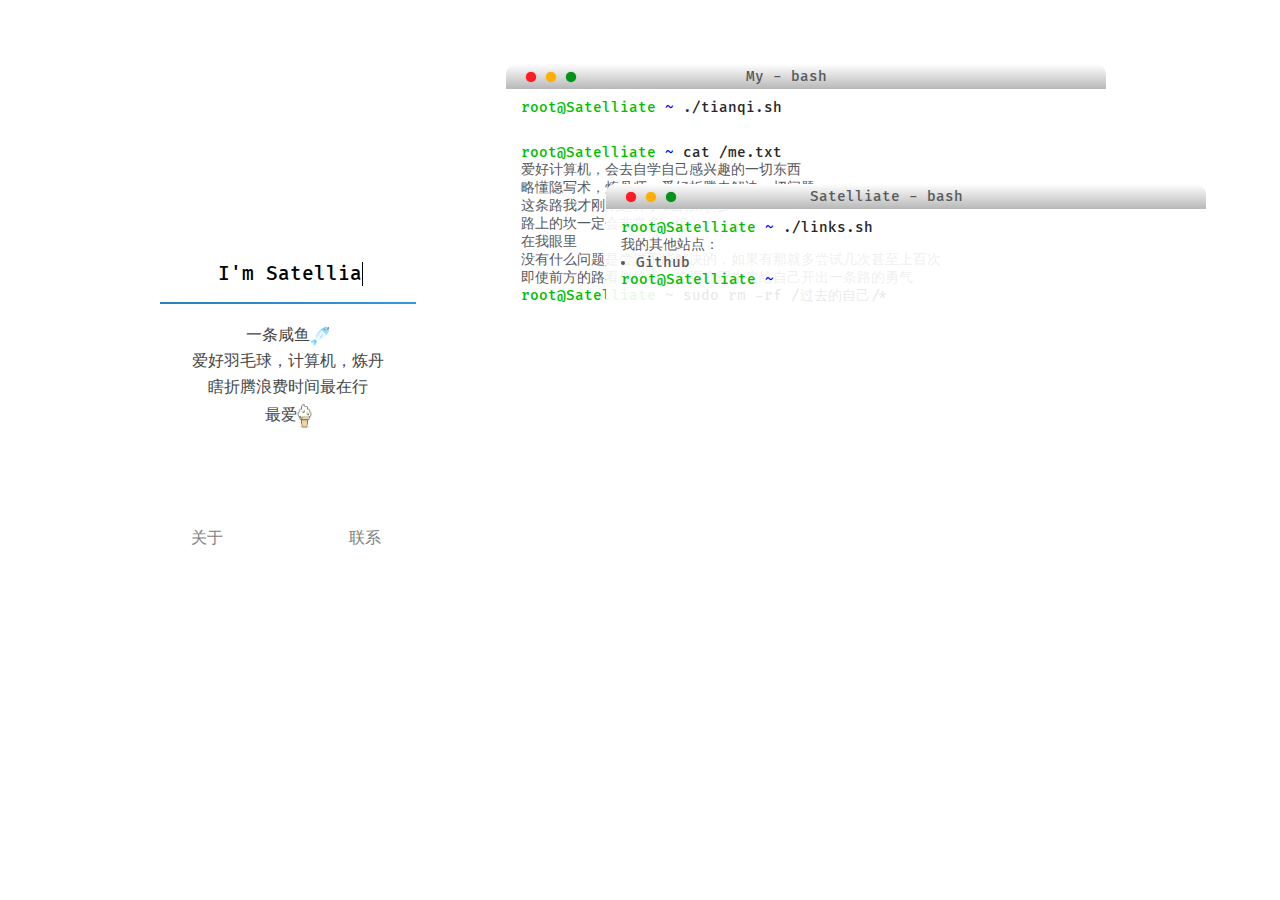
==== commit 01497db8: "Add files via upload" ====
--- a/index.html
+++ b/index.html
@@ -1,9158 +1,119 @@
-<!DOCTYPE html>
-<html>
-<head>
-    <meta charset="UTF-8">
-    <title>Echarts</title>
-    <script type="text/javascript">
-
-/*
-* Licensed to the Apache Software Foundation (ASF) under one
-* or more contributor license agreements.  See the NOTICE file
-* distributed with this work for additional information
-* regarding copyright ownership.  The ASF licenses this file
-* to you under the Apache License, Version 2.0 (the
-* "License"); you may not use this file except in compliance
-* with the License.  You may obtain a copy of the License at
-*
-*   http://www.apache.org/licenses/LICENSE-2.0
-*
-* Unless required by applicable law or agreed to in writing,
-* software distributed under the License is distributed on an
-* "AS IS" BASIS, WITHOUT WARRANTIES OR CONDITIONS OF ANY
-* KIND, either express or implied.  See the License for the
-* specific language governing permissions and limitations
-* under the License.
-*/
-
-!function(t,e){"object"==typeof exports&&"undefined"!=typeof module?e(exports):"function"==typeof define&&define.amd?define(["exports"],e):e(t.echarts={})}(this,function(t){"use strict";function e(t,e){"createCanvas"===t&&(v_=null),g_[t]=e}function i(t){if(null==t||"object"!=typeof t)return t;var e=t,n=l_.call(t);if("[object Array]"===n){if(!O(t)){e=[];for(var o=0,a=t.length;o<a;o++)e[o]=i(t[o])}}else if(s_[n]){if(!O(t)){var r=t.constructor;if(t.constructor.from)e=r.from(t);else{e=new r(t.length);for(var o=0,a=t.length;o<a;o++)e[o]=i(t[o])}}}else if(!r_[n]&&!O(t)&&!M(t)){e={};for(var s in t)t.hasOwnProperty(s)&&(e[s]=i(t[s]))}return e}function n(t,e,o){if(!w(e)||!w(t))return o?i(e):t;for(var a in e)if(e.hasOwnProperty(a)){var r=t[a],s=e[a];!w(s)||!w(r)||y(s)||y(r)||M(s)||M(r)||b(s)||b(r)||O(s)||O(r)?!o&&a in t||(t[a]=i(e[a],!0)):n(r,s,o)}return t}function o(t,e){for(var i=t[0],o=1,a=t.length;o<a;o++)i=n(i,t[o],e);return i}function a(t,e){for(var i in e)e.hasOwnProperty(i)&&(t[i]=e[i]);return t}function r(t,e,i){for(var n in e)e.hasOwnProperty(n)&&(i?null!=e[n]:null==t[n])&&(t[n]=e[n]);return t}function s(){return v_||(v_=m_().getContext("2d")),v_}function l(t,e){if(t){if(t.indexOf)return t.indexOf(e);for(var i=0,n=t.length;i<n;i++)if(t[i]===e)return i}return-1}function u(t,e){function i(){}var n=t.prototype;i.prototype=e.prototype,t.prototype=new i;for(var o in n)t.prototype[o]=n[o];t.prototype.constructor=t,t.superClass=e}function h(t,e,i){r(t="prototype"in t?t.prototype:t,e="prototype"in e?e.prototype:e,i)}function c(t){if(t)return"string"!=typeof t&&"number"==typeof t.length}function d(t,e,i){if(t&&e)if(t.forEach&&t.forEach===h_)t.forEach(e,i);else if(t.length===+t.length)for(var n=0,o=t.length;n<o;n++)e.call(i,t[n],n,t);else for(var a in t)t.hasOwnProperty(a)&&e.call(i,t[a],a,t)}function f(t,e,i){if(t&&e){if(t.map&&t.map===f_)return t.map(e,i);for(var n=[],o=0,a=t.length;o<a;o++)n.push(e.call(i,t[o],o,t));return n}}function p(t,e,i,n){if(t&&e){if(t.reduce&&t.reduce===p_)return t.reduce(e,i,n);for(var o=0,a=t.length;o<a;o++)i=e.call(n,i,t[o],o,t);return i}}function g(t,e,i){if(t&&e){if(t.filter&&t.filter===c_)return t.filter(e,i);for(var n=[],o=0,a=t.length;o<a;o++)e.call(i,t[o],o,t)&&n.push(t[o]);return n}}function m(t,e){var i=d_.call(arguments,2);return function(){return t.apply(e,i.concat(d_.call(arguments)))}}function v(t){var e=d_.call(arguments,1);return function(){return t.apply(this,e.concat(d_.call(arguments)))}}function y(t){return"[object Array]"===l_.call(t)}function x(t){return"function"==typeof t}function _(t){return"[object String]"===l_.call(t)}function w(t){var e=typeof t;return"function"===e||!!t&&"object"==e}function b(t){return!!r_[l_.call(t)]}function S(t){return!!s_[l_.call(t)]}function M(t){return"object"==typeof t&&"number"==typeof t.nodeType&&"object"==typeof t.ownerDocument}function I(t){return t!==t}function T(t){for(var e=0,i=arguments.length;e<i;e++)if(null!=arguments[e])return arguments[e]}function D(t,e){return null!=t?t:e}function A(t,e,i){return null!=t?t:null!=e?e:i}function C(){return Function.call.apply(d_,arguments)}function L(t){if("number"==typeof t)return[t,t,t,t];var e=t.length;return 2===e?[t[0],t[1],t[0],t[1]]:3===e?[t[0],t[1],t[2],t[1]]:t}function k(t,e){if(!t)throw new Error(e)}function P(t){return null==t?null:"function"==typeof t.trim?t.trim():t.replace(/^[\s\uFEFF\xA0]+|[\s\uFEFF\xA0]+$/g,"")}function N(t){t[y_]=!0}function O(t){return t[y_]}function E(t){function e(t,e){i?n.set(t,e):n.set(e,t)}var i=y(t),n=this;t instanceof E?t.each(e):t&&d(t,e)}function R(t){return new E(t)}function z(t,e){for(var i=new t.constructor(t.length+e.length),n=0;n<t.length;n++)i[n]=t[n];var o=t.length;for(n=0;n<e.length;n++)i[n+o]=e[n];return i}function B(){}function V(t,e){var i=new __(2);return null==t&&(t=0),null==e&&(e=0),i[0]=t,i[1]=e,i}function G(t,e){return t[0]=e[0],t[1]=e[1],t}function W(t){var e=new __(2);return e[0]=t[0],e[1]=t[1],e}function F(t,e,i){return t[0]=e,t[1]=i,t}function H(t,e,i){return t[0]=e[0]+i[0],t[1]=e[1]+i[1],t}function Z(t,e,i,n){return t[0]=e[0]+i[0]*n,t[1]=e[1]+i[1]*n,t}function U(t,e,i){return t[0]=e[0]-i[0],t[1]=e[1]-i[1],t}function X(t){return Math.sqrt(j(t))}function j(t){return t[0]*t[0]+t[1]*t[1]}function Y(t,e,i){return t[0]=e[0]*i,t[1]=e[1]*i,t}function q(t,e){var i=X(e);return 0===i?(t[0]=0,t[1]=0):(t[0]=e[0]/i,t[1]=e[1]/i),t}function K(t,e){return Math.sqrt((t[0]-e[0])*(t[0]-e[0])+(t[1]-e[1])*(t[1]-e[1]))}function $(t,e){return(t[0]-e[0])*(t[0]-e[0])+(t[1]-e[1])*(t[1]-e[1])}function J(t,e,i,n){return t[0]=e[0]+n*(i[0]-e[0]),t[1]=e[1]+n*(i[1]-e[1]),t}function Q(t,e,i){var n=e[0],o=e[1];return t[0]=i[0]*n+i[2]*o+i[4],t[1]=i[1]*n+i[3]*o+i[5],t}function tt(t,e,i){return t[0]=Math.min(e[0],i[0]),t[1]=Math.min(e[1],i[1]),t}function et(t,e,i){return t[0]=Math.max(e[0],i[0]),t[1]=Math.max(e[1],i[1]),t}function it(){this.on("mousedown",this._dragStart,this),this.on("mousemove",this._drag,this),this.on("mouseup",this._dragEnd,this),this.on("globalout",this._dragEnd,this)}function nt(t,e){return{target:t,topTarget:e&&e.topTarget}}function ot(t,e,i){return{type:t,event:i,target:e.target,topTarget:e.topTarget,cancelBubble:!1,offsetX:i.zrX,offsetY:i.zrY,gestureEvent:i.gestureEvent,pinchX:i.pinchX,pinchY:i.pinchY,pinchScale:i.pinchScale,wheelDelta:i.zrDelta,zrByTouch:i.zrByTouch,which:i.which}}function at(){}function rt(t,e,i){if(t[t.rectHover?"rectContain":"contain"](e,i)){for(var n,o=t;o;){if(o.clipPath&&!o.clipPath.contain(e,i))return!1;o.silent&&(n=!0),o=o.parent}return!n||A_}return!1}function st(){var t=new k_(6);return lt(t),t}function lt(t){return t[0]=1,t[1]=0,t[2]=0,t[3]=1,t[4]=0,t[5]=0,t}function ut(t,e){return t[0]=e[0],t[1]=e[1],t[2]=e[2],t[3]=e[3],t[4]=e[4],t[5]=e[5],t}function ht(t,e,i){var n=e[0]*i[0]+e[2]*i[1],o=e[1]*i[0]+e[3]*i[1],a=e[0]*i[2]+e[2]*i[3],r=e[1]*i[2]+e[3]*i[3],s=e[0]*i[4]+e[2]*i[5]+e[4],l=e[1]*i[4]+e[3]*i[5]+e[5];return t[0]=n,t[1]=o,t[2]=a,t[3]=r,t[4]=s,t[5]=l,t}function ct(t,e,i){return t[0]=e[0],t[1]=e[1],t[2]=e[2],t[3]=e[3],t[4]=e[4]+i[0],t[5]=e[5]+i[1],t}function dt(t,e,i){var n=e[0],o=e[2],a=e[4],r=e[1],s=e[3],l=e[5],u=Math.sin(i),h=Math.cos(i);return t[0]=n*h+r*u,t[1]=-n*u+r*h,t[2]=o*h+s*u,t[3]=-o*u+h*s,t[4]=h*a+u*l,t[5]=h*l-u*a,t}function ft(t,e,i){var n=i[0],o=i[1];return t[0]=e[0]*n,t[1]=e[1]*o,t[2]=e[2]*n,t[3]=e[3]*o,t[4]=e[4]*n,t[5]=e[5]*o,t}function pt(t,e){var i=e[0],n=e[2],o=e[4],a=e[1],r=e[3],s=e[5],l=i*r-a*n;return l?(l=1/l,t[0]=r*l,t[1]=-a*l,t[2]=-n*l,t[3]=i*l,t[4]=(n*s-r*o)*l,t[5]=(a*o-i*s)*l,t):null}function gt(t){var e=st();return ut(e,t),e}function mt(t){return t>O_||t<-O_}function vt(t){this._target=t.target,this._life=t.life||1e3,this._delay=t.delay||0,this._initialized=!1,this.loop=null!=t.loop&&t.loop,this.gap=t.gap||0,this.easing=t.easing||"Linear",this.onframe=t.onframe,this.ondestroy=t.ondestroy,this.onrestart=t.onrestart,this._pausedTime=0,this._paused=!1}function yt(t){return(t=Math.round(t))<0?0:t>255?255:t}function xt(t){return(t=Math.round(t))<0?0:t>360?360:t}function _t(t){return t<0?0:t>1?1:t}function wt(t){return yt(t.length&&"%"===t.charAt(t.length-1)?parseFloat(t)/100*255:parseInt(t,10))}function bt(t){return _t(t.length&&"%"===t.charAt(t.length-1)?parseFloat(t)/100:parseFloat(t))}function St(t,e,i){return i<0?i+=1:i>1&&(i-=1),6*i<1?t+(e-t)*i*6:2*i<1?e:3*i<2?t+(e-t)*(2/3-i)*6:t}function Mt(t,e,i){return t+(e-t)*i}function It(t,e,i,n,o){return t[0]=e,t[1]=i,t[2]=n,t[3]=o,t}function Tt(t,e){return t[0]=e[0],t[1]=e[1],t[2]=e[2],t[3]=e[3],t}function Dt(t,e){X_&&Tt(X_,e),X_=U_.put(t,X_||e.slice())}function At(t,e){if(t){e=e||[];var i=U_.get(t);if(i)return Tt(e,i);var n=(t+="").replace(/ /g,"").toLowerCase();if(n in Z_)return Tt(e,Z_[n]),Dt(t,e),e;if("#"!==n.charAt(0)){var o=n.indexOf("("),a=n.indexOf(")");if(-1!==o&&a+1===n.length){var r=n.substr(0,o),s=n.substr(o+1,a-(o+1)).split(","),l=1;switch(r){case"rgba":if(4!==s.length)return void It(e,0,0,0,1);l=bt(s.pop());case"rgb":return 3!==s.length?void It(e,0,0,0,1):(It(e,wt(s[0]),wt(s[1]),wt(s[2]),l),Dt(t,e),e);case"hsla":return 4!==s.length?void It(e,0,0,0,1):(s[3]=bt(s[3]),Ct(s,e),Dt(t,e),e);case"hsl":return 3!==s.length?void It(e,0,0,0,1):(Ct(s,e),Dt(t,e),e);default:return}}It(e,0,0,0,1)}else{if(4===n.length)return(u=parseInt(n.substr(1),16))>=0&&u<=4095?(It(e,(3840&u)>>4|(3840&u)>>8,240&u|(240&u)>>4,15&u|(15&u)<<4,1),Dt(t,e),e):void It(e,0,0,0,1);if(7===n.length){var u=parseInt(n.substr(1),16);return u>=0&&u<=16777215?(It(e,(16711680&u)>>16,(65280&u)>>8,255&u,1),Dt(t,e),e):void It(e,0,0,0,1)}}}}function Ct(t,e){var i=(parseFloat(t[0])%360+360)%360/360,n=bt(t[1]),o=bt(t[2]),a=o<=.5?o*(n+1):o+n-o*n,r=2*o-a;return e=e||[],It(e,yt(255*St(r,a,i+1/3)),yt(255*St(r,a,i)),yt(255*St(r,a,i-1/3)),1),4===t.length&&(e[3]=t[3]),e}function Lt(t){if(t){var e,i,n=t[0]/255,o=t[1]/255,a=t[2]/255,r=Math.min(n,o,a),s=Math.max(n,o,a),l=s-r,u=(s+r)/2;if(0===l)e=0,i=0;else{i=u<.5?l/(s+r):l/(2-s-r);var h=((s-n)/6+l/2)/l,c=((s-o)/6+l/2)/l,d=((s-a)/6+l/2)/l;n===s?e=d-c:o===s?e=1/3+h-d:a===s&&(e=2/3+c-h),e<0&&(e+=1),e>1&&(e-=1)}var f=[360*e,i,u];return null!=t[3]&&f.push(t[3]),f}}function kt(t,e){var i=At(t);if(i){for(var n=0;n<3;n++)i[n]=e<0?i[n]*(1-e)|0:(255-i[n])*e+i[n]|0,i[n]>255?i[n]=255:t[n]<0&&(i[n]=0);return zt(i,4===i.length?"rgba":"rgb")}}function Pt(t){var e=At(t);if(e)return((1<<24)+(e[0]<<16)+(e[1]<<8)+ +e[2]).toString(16).slice(1)}function Nt(t,e,i){if(e&&e.length&&t>=0&&t<=1){i=i||[];var n=t*(e.length-1),o=Math.floor(n),a=Math.ceil(n),r=e[o],s=e[a],l=n-o;return i[0]=yt(Mt(r[0],s[0],l)),i[1]=yt(Mt(r[1],s[1],l)),i[2]=yt(Mt(r[2],s[2],l)),i[3]=_t(Mt(r[3],s[3],l)),i}}function Ot(t,e,i){if(e&&e.length&&t>=0&&t<=1){var n=t*(e.length-1),o=Math.floor(n),a=Math.ceil(n),r=At(e[o]),s=At(e[a]),l=n-o,u=zt([yt(Mt(r[0],s[0],l)),yt(Mt(r[1],s[1],l)),yt(Mt(r[2],s[2],l)),_t(Mt(r[3],s[3],l))],"rgba");return i?{color:u,leftIndex:o,rightIndex:a,value:n}:u}}function Et(t,e,i,n){if(t=At(t))return t=Lt(t),null!=e&&(t[0]=xt(e)),null!=i&&(t[1]=bt(i)),null!=n&&(t[2]=bt(n)),zt(Ct(t),"rgba")}function Rt(t,e){if((t=At(t))&&null!=e)return t[3]=_t(e),zt(t,"rgba")}function zt(t,e){if(t&&t.length){var i=t[0]+","+t[1]+","+t[2];return"rgba"!==e&&"hsva"!==e&&"hsla"!==e||(i+=","+t[3]),e+"("+i+")"}}function Bt(t,e){return t[e]}function Vt(t,e,i){t[e]=i}function Gt(t,e,i){return(e-t)*i+t}function Wt(t,e,i){return i>.5?e:t}function Ft(t,e,i,n,o){var a=t.length;if(1==o)for(s=0;s<a;s++)n[s]=Gt(t[s],e[s],i);else for(var r=a&&t[0].length,s=0;s<a;s++)for(var l=0;l<r;l++)n[s][l]=Gt(t[s][l],e[s][l],i)}function Ht(t,e,i){var n=t.length,o=e.length;if(n!==o)if(n>o)t.length=o;else for(r=n;r<o;r++)t.push(1===i?e[r]:K_.call(e[r]));for(var a=t[0]&&t[0].length,r=0;r<t.length;r++)if(1===i)isNaN(t[r])&&(t[r]=e[r]);else for(var s=0;s<a;s++)isNaN(t[r][s])&&(t[r][s]=e[r][s])}function Zt(t,e,i){if(t===e)return!0;var n=t.length;if(n!==e.length)return!1;if(1===i){for(a=0;a<n;a++)if(t[a]!==e[a])return!1}else for(var o=t[0].length,a=0;a<n;a++)for(var r=0;r<o;r++)if(t[a][r]!==e[a][r])return!1;return!0}function Ut(t,e,i,n,o,a,r,s,l){var u=t.length;if(1==l)for(c=0;c<u;c++)s[c]=Xt(t[c],e[c],i[c],n[c],o,a,r);else for(var h=t[0].length,c=0;c<u;c++)for(var d=0;d<h;d++)s[c][d]=Xt(t[c][d],e[c][d],i[c][d],n[c][d],o,a,r)}function Xt(t,e,i,n,o,a,r){var s=.5*(i-t),l=.5*(n-e);return(2*(e-i)+s+l)*r+(-3*(e-i)-2*s-l)*a+s*o+e}function jt(t){if(c(t)){var e=t.length;if(c(t[0])){for(var i=[],n=0;n<e;n++)i.push(K_.call(t[n]));return i}return K_.call(t)}return t}function Yt(t){return t[0]=Math.floor(t[0]),t[1]=Math.floor(t[1]),t[2]=Math.floor(t[2]),"rgba("+t.join(",")+")"}function qt(t){var e=t[t.length-1].value;return c(e&&e[0])?2:1}function Kt(t,e,i,n,o,a){var r=t._getter,s=t._setter,l="spline"===e,u=n.length;if(u){var h,d=c(n[0].value),f=!1,p=!1,g=d?qt(n):0;n.sort(function(t,e){return t.time-e.time}),h=n[u-1].time;for(var m=[],v=[],y=n[0].value,x=!0,_=0;_<u;_++){m.push(n[_].time/h);var w=n[_].value;if(d&&Zt(w,y,g)||!d&&w===y||(x=!1),y=w,"string"==typeof w){var b=At(w);b?(w=b,f=!0):p=!0}v.push(w)}if(a||!x){for(var S=v[u-1],_=0;_<u-1;_++)d?Ht(v[_],S,g):!isNaN(v[_])||isNaN(S)||p||f||(v[_]=S);d&&Ht(r(t._target,o),S,g);var M,I,T,D,A,C,L=0,k=0;if(f)var P=[0,0,0,0];var N=new vt({target:t._target,life:h,loop:t._loop,delay:t._delay,onframe:function(t,e){var i;if(e<0)i=0;else if(e<k){for(i=M=Math.min(L+1,u-1);i>=0&&!(m[i]<=e);i--);i=Math.min(i,u-2)}else{for(i=L;i<u&&!(m[i]>e);i++);i=Math.min(i-1,u-2)}L=i,k=e;var n=m[i+1]-m[i];if(0!==n)if(I=(e-m[i])/n,l)if(D=v[i],T=v[0===i?i:i-1],A=v[i>u-2?u-1:i+1],C=v[i>u-3?u-1:i+2],d)Ut(T,D,A,C,I,I*I,I*I*I,r(t,o),g);else{if(f)a=Ut(T,D,A,C,I,I*I,I*I*I,P,1),a=Yt(P);else{if(p)return Wt(D,A,I);a=Xt(T,D,A,C,I,I*I,I*I*I)}s(t,o,a)}else if(d)Ft(v[i],v[i+1],I,r(t,o),g);else{var a;if(f)Ft(v[i],v[i+1],I,P,1),a=Yt(P);else{if(p)return Wt(v[i],v[i+1],I);a=Gt(v[i],v[i+1],I)}s(t,o,a)}},ondestroy:i});return e&&"spline"!==e&&(N.easing=e),N}}}function $t(t,e,i,n){i<0&&(t+=i,i=-i),n<0&&(e+=n,n=-n),this.x=t,this.y=e,this.width=i,this.height=n}function Jt(t){for(var e=0;t>=lw;)e|=1&t,t>>=1;return t+e}function Qt(t,e,i,n){var o=e+1;if(o===i)return 1;if(n(t[o++],t[e])<0){for(;o<i&&n(t[o],t[o-1])<0;)o++;te(t,e,o)}else for(;o<i&&n(t[o],t[o-1])>=0;)o++;return o-e}function te(t,e,i){for(i--;e<i;){var n=t[e];t[e++]=t[i],t[i--]=n}}function ee(t,e,i,n,o){for(n===e&&n++;n<i;n++){for(var a,r=t[n],s=e,l=n;s<l;)o(r,t[a=s+l>>>1])<0?l=a:s=a+1;var u=n-s;switch(u){case 3:t[s+3]=t[s+2];case 2:t[s+2]=t[s+1];case 1:t[s+1]=t[s];break;default:for(;u>0;)t[s+u]=t[s+u-1],u--}t[s]=r}}function ie(t,e,i,n,o,a){var r=0,s=0,l=1;if(a(t,e[i+o])>0){for(s=n-o;l<s&&a(t,e[i+o+l])>0;)r=l,(l=1+(l<<1))<=0&&(l=s);l>s&&(l=s),r+=o,l+=o}else{for(s=o+1;l<s&&a(t,e[i+o-l])<=0;)r=l,(l=1+(l<<1))<=0&&(l=s);l>s&&(l=s);var u=r;r=o-l,l=o-u}for(r++;r<l;){var h=r+(l-r>>>1);a(t,e[i+h])>0?r=h+1:l=h}return l}function ne(t,e,i,n,o,a){var r=0,s=0,l=1;if(a(t,e[i+o])<0){for(s=o+1;l<s&&a(t,e[i+o-l])<0;)r=l,(l=1+(l<<1))<=0&&(l=s);l>s&&(l=s);var u=r;r=o-l,l=o-u}else{for(s=n-o;l<s&&a(t,e[i+o+l])>=0;)r=l,(l=1+(l<<1))<=0&&(l=s);l>s&&(l=s),r+=o,l+=o}for(r++;r<l;){var h=r+(l-r>>>1);a(t,e[i+h])<0?l=h:r=h+1}return l}function oe(t,e){function i(i){var s=a[i],u=r[i],h=a[i+1],c=r[i+1];r[i]=u+c,i===l-3&&(a[i+1]=a[i+2],r[i+1]=r[i+2]),l--;var d=ne(t[h],t,s,u,0,e);s+=d,0!==(u-=d)&&0!==(c=ie(t[s+u-1],t,h,c,c-1,e))&&(u<=c?n(s,u,h,c):o(s,u,h,c))}function n(i,n,o,a){var r=0;for(r=0;r<n;r++)u[r]=t[i+r];var l=0,h=o,c=i;if(t[c++]=t[h++],0!=--a)if(1!==n){for(var d,f,p,g=s;;){d=0,f=0,p=!1;do{if(e(t[h],u[l])<0){if(t[c++]=t[h++],f++,d=0,0==--a){p=!0;break}}else if(t[c++]=u[l++],d++,f=0,1==--n){p=!0;break}}while((d|f)<g);if(p)break;do{if(0!==(d=ne(t[h],u,l,n,0,e))){for(r=0;r<d;r++)t[c+r]=u[l+r];if(c+=d,l+=d,(n-=d)<=1){p=!0;break}}if(t[c++]=t[h++],0==--a){p=!0;break}if(0!==(f=ie(u[l],t,h,a,0,e))){for(r=0;r<f;r++)t[c+r]=t[h+r];if(c+=f,h+=f,0===(a-=f)){p=!0;break}}if(t[c++]=u[l++],1==--n){p=!0;break}g--}while(d>=uw||f>=uw);if(p)break;g<0&&(g=0),g+=2}if((s=g)<1&&(s=1),1===n){for(r=0;r<a;r++)t[c+r]=t[h+r];t[c+a]=u[l]}else{if(0===n)throw new Error;for(r=0;r<n;r++)t[c+r]=u[l+r]}}else{for(r=0;r<a;r++)t[c+r]=t[h+r];t[c+a]=u[l]}else for(r=0;r<n;r++)t[c+r]=u[l+r]}function o(i,n,o,a){var r=0;for(r=0;r<a;r++)u[r]=t[o+r];var l=i+n-1,h=a-1,c=o+a-1,d=0,f=0;if(t[c--]=t[l--],0!=--n)if(1!==a){for(var p=s;;){var g=0,m=0,v=!1;do{if(e(u[h],t[l])<0){if(t[c--]=t[l--],g++,m=0,0==--n){v=!0;break}}else if(t[c--]=u[h--],m++,g=0,1==--a){v=!0;break}}while((g|m)<p);if(v)break;do{if(0!=(g=n-ne(u[h],t,i,n,n-1,e))){for(n-=g,f=(c-=g)+1,d=(l-=g)+1,r=g-1;r>=0;r--)t[f+r]=t[d+r];if(0===n){v=!0;break}}if(t[c--]=u[h--],1==--a){v=!0;break}if(0!=(m=a-ie(t[l],u,0,a,a-1,e))){for(a-=m,f=(c-=m)+1,d=(h-=m)+1,r=0;r<m;r++)t[f+r]=u[d+r];if(a<=1){v=!0;break}}if(t[c--]=t[l--],0==--n){v=!0;break}p--}while(g>=uw||m>=uw);if(v)break;p<0&&(p=0),p+=2}if((s=p)<1&&(s=1),1===a){for(f=(c-=n)+1,d=(l-=n)+1,r=n-1;r>=0;r--)t[f+r]=t[d+r];t[c]=u[h]}else{if(0===a)throw new Error;for(d=c-(a-1),r=0;r<a;r++)t[d+r]=u[r]}}else{for(f=(c-=n)+1,d=(l-=n)+1,r=n-1;r>=0;r--)t[f+r]=t[d+r];t[c]=u[h]}else for(d=c-(a-1),r=0;r<a;r++)t[d+r]=u[r]}var a,r,s=uw,l=0,u=[];a=[],r=[],this.mergeRuns=function(){for(;l>1;){var t=l-2;if(t>=1&&r[t-1]<=r[t]+r[t+1]||t>=2&&r[t-2]<=r[t]+r[t-1])r[t-1]<r[t+1]&&t--;else if(r[t]>r[t+1])break;i(t)}},this.forceMergeRuns=function(){for(;l>1;){var t=l-2;t>0&&r[t-1]<r[t+1]&&t--,i(t)}},this.pushRun=function(t,e){a[l]=t,r[l]=e,l+=1}}function ae(t,e,i,n){i||(i=0),n||(n=t.length);var o=n-i;if(!(o<2)){var a=0;if(o<lw)return a=Qt(t,i,n,e),void ee(t,i,n,i+a,e);var r=new oe(t,e),s=Jt(o);do{if((a=Qt(t,i,n,e))<s){var l=o;l>s&&(l=s),ee(t,i,i+l,i+a,e),a=l}r.pushRun(i,a),r.mergeRuns(),o-=a,i+=a}while(0!==o);r.forceMergeRuns()}}function re(t,e){return t.zlevel===e.zlevel?t.z===e.z?t.z2-e.z2:t.z-e.z:t.zlevel-e.zlevel}function se(t,e,i){var n=null==e.x?0:e.x,o=null==e.x2?1:e.x2,a=null==e.y?0:e.y,r=null==e.y2?0:e.y2;return e.global||(n=n*i.width+i.x,o=o*i.width+i.x,a=a*i.height+i.y,r=r*i.height+i.y),n=isNaN(n)?0:n,o=isNaN(o)?1:o,a=isNaN(a)?0:a,r=isNaN(r)?0:r,t.createLinearGradient(n,a,o,r)}function le(t,e,i){var n=i.width,o=i.height,a=Math.min(n,o),r=null==e.x?.5:e.x,s=null==e.y?.5:e.y,l=null==e.r?.5:e.r;return e.global||(r=r*n+i.x,s=s*o+i.y,l*=a),t.createRadialGradient(r,s,0,r,s,l)}function ue(){return!1}function he(t,e,i){var n=m_(),o=e.getWidth(),a=e.getHeight(),r=n.style;return r&&(r.position="absolute",r.left=0,r.top=0,r.width=o+"px",r.height=a+"px",n.setAttribute("data-zr-dom-id",t)),n.width=o*i,n.height=a*i,n}function ce(t){if("string"==typeof t){var e=ww.get(t);return e&&e.image}return t}function de(t,e,i,n,o){if(t){if("string"==typeof t){if(e&&e.__zrImageSrc===t||!i)return e;var a=ww.get(t),r={hostEl:i,cb:n,cbPayload:o};return a?!pe(e=a.image)&&a.pending.push(r):(!e&&(e=new Image),e.onload=fe,ww.put(t,e.__cachedImgObj={image:e,pending:[r]}),e.src=e.__zrImageSrc=t),e}return t}return e}function fe(){var t=this.__cachedImgObj;this.onload=this.__cachedImgObj=null;for(var e=0;e<t.pending.length;e++){var i=t.pending[e],n=i.cb;n&&n(this,i.cbPayload),i.hostEl.dirty()}t.pending.length=0}function pe(t){return t&&t.width&&t.height}function ge(t,e){var i=t+":"+(e=e||Tw);if(bw[i])return bw[i];for(var n=(t+"").split("\n"),o=0,a=0,r=n.length;a<r;a++)o=Math.max(De(n[a],e).width,o);return Sw>Mw&&(Sw=0,bw={}),Sw++,bw[i]=o,o}function me(t,e,i,n,o,a,r){return a?ye(t,e,i,n,o,a,r):ve(t,e,i,n,o,r)}function ve(t,e,i,n,o,a){var r=Ae(t,e,o,a),s=ge(t,e);o&&(s+=o[1]+o[3]);var l=r.outerHeight,u=new $t(xe(0,s,i),_e(0,l,n),s,l);return u.lineHeight=r.lineHeight,u}function ye(t,e,i,n,o,a,r){var s=Ce(t,{rich:a,truncate:r,font:e,textAlign:i,textPadding:o}),l=s.outerWidth,u=s.outerHeight;return new $t(xe(0,l,i),_e(0,u,n),l,u)}function xe(t,e,i){return"right"===i?t-=e:"center"===i&&(t-=e/2),t}function _e(t,e,i){return"middle"===i?t-=e/2:"bottom"===i&&(t-=e),t}function we(t,e,i){var n=e.x,o=e.y,a=e.height,r=e.width,s=a/2,l="left",u="top";switch(t){case"left":n-=i,o+=s,l="right",u="middle";break;case"right":n+=i+r,o+=s,u="middle";break;case"top":n+=r/2,o-=i,l="center",u="bottom";break;case"bottom":n+=r/2,o+=a+i,l="center";break;case"inside":n+=r/2,o+=s,l="center",u="middle";break;case"insideLeft":n+=i,o+=s,u="middle";break;case"insideRight":n+=r-i,o+=s,l="right",u="middle";break;case"insideTop":n+=r/2,o+=i,l="center";break;case"insideBottom":n+=r/2,o+=a-i,l="center",u="bottom";break;case"insideTopLeft":n+=i,o+=i;break;case"insideTopRight":n+=r-i,o+=i,l="right";break;case"insideBottomLeft":n+=i,o+=a-i,u="bottom";break;case"insideBottomRight":n+=r-i,o+=a-i,l="right",u="bottom"}return{x:n,y:o,textAlign:l,textVerticalAlign:u}}function be(t,e,i,n,o){if(!e)return"";var a=(t+"").split("\n");o=Se(e,i,n,o);for(var r=0,s=a.length;r<s;r++)a[r]=Me(a[r],o);return a.join("\n")}function Se(t,e,i,n){(n=a({},n)).font=e;var i=D(i,"...");n.maxIterations=D(n.maxIterations,2);var o=n.minChar=D(n.minChar,0);n.cnCharWidth=ge("国",e);var r=n.ascCharWidth=ge("a",e);n.placeholder=D(n.placeholder,"");for(var s=t=Math.max(0,t-1),l=0;l<o&&s>=r;l++)s-=r;var u=ge(i);return u>s&&(i="",u=0),s=t-u,n.ellipsis=i,n.ellipsisWidth=u,n.contentWidth=s,n.containerWidth=t,n}function Me(t,e){var i=e.containerWidth,n=e.font,o=e.contentWidth;if(!i)return"";var a=ge(t,n);if(a<=i)return t;for(var r=0;;r++){if(a<=o||r>=e.maxIterations){t+=e.ellipsis;break}var s=0===r?Ie(t,o,e.ascCharWidth,e.cnCharWidth):a>0?Math.floor(t.length*o/a):0;a=ge(t=t.substr(0,s),n)}return""===t&&(t=e.placeholder),t}function Ie(t,e,i,n){for(var o=0,a=0,r=t.length;a<r&&o<e;a++){var s=t.charCodeAt(a);o+=0<=s&&s<=127?i:n}return a}function Te(t){return ge("国",t)}function De(t,e){return Dw.measureText(t,e)}function Ae(t,e,i,n){null!=t&&(t+="");var o=Te(e),a=t?t.split("\n"):[],r=a.length*o,s=r;if(i&&(s+=i[0]+i[2]),t&&n){var l=n.outerHeight,u=n.outerWidth;if(null!=l&&s>l)t="",a=[];else if(null!=u)for(var h=Se(u-(i?i[1]+i[3]:0),e,n.ellipsis,{minChar:n.minChar,placeholder:n.placeholder}),c=0,d=a.length;c<d;c++)a[c]=Me(a[c],h)}return{lines:a,height:r,outerHeight:s,lineHeight:o}}function Ce(t,e){var i={lines:[],width:0,height:0};if(null!=t&&(t+=""),!t)return i;for(var n,o=Iw.lastIndex=0;null!=(n=Iw.exec(t));){var a=n.index;a>o&&Le(i,t.substring(o,a)),Le(i,n[2],n[1]),o=Iw.lastIndex}o<t.length&&Le(i,t.substring(o,t.length));var r=i.lines,s=0,l=0,u=[],h=e.textPadding,c=e.truncate,d=c&&c.outerWidth,f=c&&c.outerHeight;h&&(null!=d&&(d-=h[1]+h[3]),null!=f&&(f-=h[0]+h[2]));for(L=0;L<r.length;L++){for(var p=r[L],g=0,m=0,v=0;v<p.tokens.length;v++){var y=(k=p.tokens[v]).styleName&&e.rich[k.styleName]||{},x=k.textPadding=y.textPadding,_=k.font=y.font||e.font,w=k.textHeight=D(y.textHeight,Te(_));if(x&&(w+=x[0]+x[2]),k.height=w,k.lineHeight=A(y.textLineHeight,e.textLineHeight,w),k.textAlign=y&&y.textAlign||e.textAlign,k.textVerticalAlign=y&&y.textVerticalAlign||"middle",null!=f&&s+k.lineHeight>f)return{lines:[],width:0,height:0};k.textWidth=ge(k.text,_);var b=y.textWidth,S=null==b||"auto"===b;if("string"==typeof b&&"%"===b.charAt(b.length-1))k.percentWidth=b,u.push(k),b=0;else{if(S){b=k.textWidth;var M=y.textBackgroundColor,I=M&&M.image;I&&pe(I=ce(I))&&(b=Math.max(b,I.width*w/I.height))}var T=x?x[1]+x[3]:0;b+=T;var C=null!=d?d-m:null;null!=C&&C<b&&(!S||C<T?(k.text="",k.textWidth=b=0):(k.text=be(k.text,C-T,_,c.ellipsis,{minChar:c.minChar}),k.textWidth=ge(k.text,_),b=k.textWidth+T))}m+=k.width=b,y&&(g=Math.max(g,k.lineHeight))}p.width=m,p.lineHeight=g,s+=g,l=Math.max(l,m)}i.outerWidth=i.width=D(e.textWidth,l),i.outerHeight=i.height=D(e.textHeight,s),h&&(i.outerWidth+=h[1]+h[3],i.outerHeight+=h[0]+h[2]);for(var L=0;L<u.length;L++){var k=u[L],P=k.percentWidth;k.width=parseInt(P,10)/100*l}return i}function Le(t,e,i){for(var n=""===e,o=e.split("\n"),a=t.lines,r=0;r<o.length;r++){var s=o[r],l={styleName:i,text:s,isLineHolder:!s&&!n};if(r)a.push({tokens:[l]});else{var u=(a[a.length-1]||(a[0]={tokens:[]})).tokens,h=u.length;1===h&&u[0].isLineHolder?u[0]=l:(s||!h||n)&&u.push(l)}}}function ke(t){var e=(t.fontSize||t.fontFamily)&&[t.fontStyle,t.fontWeight,(t.fontSize||12)+"px",t.fontFamily||"sans-serif"].join(" ");return e&&P(e)||t.textFont||t.font}function Pe(t,e){var i,n,o,a,r=e.x,s=e.y,l=e.width,u=e.height,h=e.r;l<0&&(r+=l,l=-l),u<0&&(s+=u,u=-u),"number"==typeof h?i=n=o=a=h:h instanceof Array?1===h.length?i=n=o=a=h[0]:2===h.length?(i=o=h[0],n=a=h[1]):3===h.length?(i=h[0],n=a=h[1],o=h[2]):(i=h[0],n=h[1],o=h[2],a=h[3]):i=n=o=a=0;var c;i+n>l&&(i*=l/(c=i+n),n*=l/c),o+a>l&&(o*=l/(c=o+a),a*=l/c),n+o>u&&(n*=u/(c=n+o),o*=u/c),i+a>u&&(i*=u/(c=i+a),a*=u/c),t.moveTo(r+i,s),t.lineTo(r+l-n,s),0!==n&&t.arc(r+l-n,s+n,n,-Math.PI/2,0),t.lineTo(r+l,s+u-o),0!==o&&t.arc(r+l-o,s+u-o,o,0,Math.PI/2),t.lineTo(r+a,s+u),0!==a&&t.arc(r+a,s+u-a,a,Math.PI/2,Math.PI),t.lineTo(r,s+i),0!==i&&t.arc(r+i,s+i,i,Math.PI,1.5*Math.PI)}function Ne(t){return Oe(t),d(t.rich,Oe),t}function Oe(t){if(t){t.font=ke(t);var e=t.textAlign;"middle"===e&&(e="center"),t.textAlign=null==e||Aw[e]?e:"left";var i=t.textVerticalAlign||t.textBaseline;"center"===i&&(i="middle"),t.textVerticalAlign=null==i||Cw[i]?i:"top",t.textPadding&&(t.textPadding=L(t.textPadding))}}function Ee(t,e,i,n,o){n.rich?ze(t,e,i,n,o):Re(t,e,i,n,o)}function Re(t,e,i,n,o){var a=Ue(e,"font",n.font||Tw),r=n.textPadding,s=t.__textCotentBlock;s&&!t.__dirty||(s=t.__textCotentBlock=Ae(i,a,r,n.truncate));var l=s.outerHeight,u=s.lines,h=s.lineHeight,c=Ze(l,n,o),d=c.baseX,f=c.baseY,p=c.textAlign,g=c.textVerticalAlign;Ve(e,n,o,d,f);var m=_e(f,l,g),v=d,y=m,x=We(n);if(x||r){var _=ge(i,a);r&&(_+=r[1]+r[3]);var w=xe(d,_,p);x&&Fe(t,e,n,w,m,_,l),r&&(v=qe(d,p,r),y+=r[0])}Ue(e,"textAlign",p||"left"),Ue(e,"textBaseline","middle"),Ue(e,"shadowBlur",n.textShadowBlur||0),Ue(e,"shadowColor",n.textShadowColor||"transparent"),Ue(e,"shadowOffsetX",n.textShadowOffsetX||0),Ue(e,"shadowOffsetY",n.textShadowOffsetY||0),y+=h/2;var b=n.textStrokeWidth,S=Xe(n.textStroke,b),M=je(n.textFill);S&&(Ue(e,"lineWidth",b),Ue(e,"strokeStyle",S)),M&&Ue(e,"fillStyle",M);for(var I=0;I<u.length;I++)S&&e.strokeText(u[I],v,y),M&&e.fillText(u[I],v,y),y+=h}function ze(t,e,i,n,o){var a=t.__textCotentBlock;a&&!t.__dirty||(a=t.__textCotentBlock=Ce(i,n)),Be(t,e,a,n,o)}function Be(t,e,i,n,o){var a=i.width,r=i.outerWidth,s=i.outerHeight,l=n.textPadding,u=Ze(s,n,o),h=u.baseX,c=u.baseY,d=u.textAlign,f=u.textVerticalAlign;Ve(e,n,o,h,c);var p=xe(h,r,d),g=_e(c,s,f),m=p,v=g;l&&(m+=l[3],v+=l[0]);var y=m+a;We(n)&&Fe(t,e,n,p,g,r,s);for(var x=0;x<i.lines.length;x++){for(var _,w=i.lines[x],b=w.tokens,S=b.length,M=w.lineHeight,I=w.width,T=0,D=m,A=y,C=S-1;T<S&&(!(_=b[T]).textAlign||"left"===_.textAlign);)Ge(t,e,_,n,M,v,D,"left"),I-=_.width,D+=_.width,T++;for(;C>=0&&"right"===(_=b[C]).textAlign;)Ge(t,e,_,n,M,v,A,"right"),I-=_.width,A-=_.width,C--;for(D+=(a-(D-m)-(y-A)-I)/2;T<=C;)Ge(t,e,_=b[T],n,M,v,D+_.width/2,"center"),D+=_.width,T++;v+=M}}function Ve(t,e,i,n,o){if(i&&e.textRotation){var a=e.textOrigin;"center"===a?(n=i.width/2+i.x,o=i.height/2+i.y):a&&(n=a[0]+i.x,o=a[1]+i.y),t.translate(n,o),t.rotate(-e.textRotation),t.translate(-n,-o)}}function Ge(t,e,i,n,o,a,r,s){var l=n.rich[i.styleName]||{},u=i.textVerticalAlign,h=a+o/2;"top"===u?h=a+i.height/2:"bottom"===u&&(h=a+o-i.height/2),!i.isLineHolder&&We(l)&&Fe(t,e,l,"right"===s?r-i.width:"center"===s?r-i.width/2:r,h-i.height/2,i.width,i.height);var c=i.textPadding;c&&(r=qe(r,s,c),h-=i.height/2-c[2]-i.textHeight/2),Ue(e,"shadowBlur",A(l.textShadowBlur,n.textShadowBlur,0)),Ue(e,"shadowColor",l.textShadowColor||n.textShadowColor||"transparent"),Ue(e,"shadowOffsetX",A(l.textShadowOffsetX,n.textShadowOffsetX,0)),Ue(e,"shadowOffsetY",A(l.textShadowOffsetY,n.textShadowOffsetY,0)),Ue(e,"textAlign",s),Ue(e,"textBaseline","middle"),Ue(e,"font",i.font||Tw);var d=Xe(l.textStroke||n.textStroke,p),f=je(l.textFill||n.textFill),p=D(l.textStrokeWidth,n.textStrokeWidth);d&&(Ue(e,"lineWidth",p),Ue(e,"strokeStyle",d),e.strokeText(i.text,r,h)),f&&(Ue(e,"fillStyle",f),e.fillText(i.text,r,h))}function We(t){return t.textBackgroundColor||t.textBorderWidth&&t.textBorderColor}function Fe(t,e,i,n,o,a,r){var s=i.textBackgroundColor,l=i.textBorderWidth,u=i.textBorderColor,h=_(s);if(Ue(e,"shadowBlur",i.textBoxShadowBlur||0),Ue(e,"shadowColor",i.textBoxShadowColor||"transparent"),Ue(e,"shadowOffsetX",i.textBoxShadowOffsetX||0),Ue(e,"shadowOffsetY",i.textBoxShadowOffsetY||0),h||l&&u){e.beginPath();var c=i.textBorderRadius;c?Pe(e,{x:n,y:o,width:a,height:r,r:c}):e.rect(n,o,a,r),e.closePath()}if(h)Ue(e,"fillStyle",s),e.fill();else if(w(s)){var d=s.image;(d=de(d,null,t,He,s))&&pe(d)&&e.drawImage(d,n,o,a,r)}l&&u&&(Ue(e,"lineWidth",l),Ue(e,"strokeStyle",u),e.stroke())}function He(t,e){e.image=t}function Ze(t,e,i){var n=e.x||0,o=e.y||0,a=e.textAlign,r=e.textVerticalAlign;if(i){var s=e.textPosition;if(s instanceof Array)n=i.x+Ye(s[0],i.width),o=i.y+Ye(s[1],i.height);else{var l=we(s,i,e.textDistance);n=l.x,o=l.y,a=a||l.textAlign,r=r||l.textVerticalAlign}var u=e.textOffset;u&&(n+=u[0],o+=u[1])}return{baseX:n,baseY:o,textAlign:a,textVerticalAlign:r}}function Ue(t,e,i){return t[e]=dw(t,e,i),t[e]}function Xe(t,e){return null==t||e<=0||"transparent"===t||"none"===t?null:t.image||t.colorStops?"#000":t}function je(t){return null==t||"none"===t?null:t.image||t.colorStops?"#000":t}function Ye(t,e){return"string"==typeof t?t.lastIndexOf("%")>=0?parseFloat(t)/100*e:parseFloat(t):t}function qe(t,e,i){return"right"===e?t-i[1]:"center"===e?t+i[3]/2-i[1]/2:t+i[3]}function Ke(t,e){return null!=t&&(t||e.textBackgroundColor||e.textBorderWidth&&e.textBorderColor||e.textPadding)}function $e(t){t=t||{},nw.call(this,t);for(var e in t)t.hasOwnProperty(e)&&"style"!==e&&(this[e]=t[e]);this.style=new pw(t.style,this),this._rect=null,this.__clipPaths=[]}function Je(t){$e.call(this,t)}function Qe(t){return parseInt(t,10)}function ti(t){return!!t&&(!!t.__builtin__||"function"==typeof t.resize&&"function"==typeof t.refresh)}function ei(t,e,i){return Pw.copy(t.getBoundingRect()),t.transform&&Pw.applyTransform(t.transform),Nw.width=e,Nw.height=i,!Pw.intersect(Nw)}function ii(t,e){if(t==e)return!1;if(!t||!e||t.length!==e.length)return!0;for(var i=0;i<t.length;i++)if(t[i]!==e[i])return!0}function ni(t,e){for(var i=0;i<t.length;i++){var n=t[i];n.setTransform(e),e.beginPath(),n.buildPath(e,n.shape),e.clip(),n.restoreTransform(e)}}function oi(t,e){var i=document.createElement("div");return i.style.cssText=["position:relative","overflow:hidden","width:"+t+"px","height:"+e+"px","padding:0","margin:0","border-width:0"].join(";")+";",i}function ai(t){return t.getBoundingClientRect?t.getBoundingClientRect():{left:0,top:0}}function ri(t,e,i,n){return i=i||{},n||!a_.canvasSupported?si(t,e,i):a_.browser.firefox&&null!=e.layerX&&e.layerX!==e.offsetX?(i.zrX=e.layerX,i.zrY=e.layerY):null!=e.offsetX?(i.zrX=e.offsetX,i.zrY=e.offsetY):si(t,e,i),i}function si(t,e,i){var n=ai(t);i.zrX=e.clientX-n.left,i.zrY=e.clientY-n.top}function li(t,e,i){if(null!=(e=e||window.event).zrX)return e;var n=e.type;if(n&&n.indexOf("touch")>=0){var o="touchend"!=n?e.targetTouches[0]:e.changedTouches[0];o&&ri(t,o,e,i)}else ri(t,e,e,i),e.zrDelta=e.wheelDelta?e.wheelDelta/120:-(e.detail||0)/3;var a=e.button;return null==e.which&&void 0!==a&&Rw.test(e.type)&&(e.which=1&a?1:2&a?3:4&a?2:0),e}function ui(t,e,i){Ew?t.addEventListener(e,i):t.attachEvent("on"+e,i)}function hi(t,e,i){Ew?t.removeEventListener(e,i):t.detachEvent("on"+e,i)}function ci(t){return t.which>1}function di(t){var e=t[1][0]-t[0][0],i=t[1][1]-t[0][1];return Math.sqrt(e*e+i*i)}function fi(t){return[(t[0][0]+t[1][0])/2,(t[0][1]+t[1][1])/2]}function pi(t){return"mousewheel"===t&&a_.browser.firefox?"DOMMouseScroll":t}function gi(t,e,i){var n=t._gestureMgr;"start"===i&&n.clear();var o=n.recognize(e,t.handler.findHover(e.zrX,e.zrY,null).target,t.dom);if("end"===i&&n.clear(),o){var a=o.type;e.gestureEvent=a,t.handler.dispatchToElement({target:o.target},a,o.event)}}function mi(t){t._touching=!0,clearTimeout(t._touchTimer),t._touchTimer=setTimeout(function(){t._touching=!1},700)}function vi(t){var e=t.pointerType;return"pen"===e||"touch"===e}function yi(t){function e(t,e){return function(){if(!e._touching)return t.apply(e,arguments)}}d(Fw,function(e){t._handlers[e]=m(Uw[e],t)}),d(Zw,function(e){t._handlers[e]=m(Uw[e],t)}),d(Ww,function(i){t._handlers[i]=e(Uw[i],t)})}function xi(t){function e(e,i){d(e,function(e){ui(t,pi(e),i._handlers[e])},i)}D_.call(this),this.dom=t,this._touching=!1,this._touchTimer,this._gestureMgr=new Vw,this._handlers={},yi(this),a_.pointerEventsSupported?e(Zw,this):(a_.touchEventsSupported&&e(Fw,this),e(Ww,this))}function _i(t,e){var i=new Kw(n_(),t,e);return qw[i.id]=i,i}function wi(t,e){Yw[t]=e}function bi(t){delete qw[t]}function Si(t){return t instanceof Array?t:null==t?[]:[t]}function Mi(t,e,i){if(t){t[e]=t[e]||{},t.emphasis=t.emphasis||{},t.emphasis[e]=t.emphasis[e]||{};for(var n=0,o=i.length;n<o;n++){var a=i[n];!t.emphasis[e].hasOwnProperty(a)&&t[e].hasOwnProperty(a)&&(t.emphasis[e][a]=t[e][a])}}}function Ii(t){return!Qw(t)||tb(t)||t instanceof Date?t:t.value}function Ti(t){return Qw(t)&&!(t instanceof Array)}function Di(t,e){e=(e||[]).slice();var i=f(t||[],function(t,e){return{exist:t}});return Jw(e,function(t,n){if(Qw(t)){for(o=0;o<i.length;o++)if(!i[o].option&&null!=t.id&&i[o].exist.id===t.id+"")return i[o].option=t,void(e[n]=null);for(var o=0;o<i.length;o++){var a=i[o].exist;if(!(i[o].option||null!=a.id&&null!=t.id||null==t.name||Li(t)||Li(a)||a.name!==t.name+""))return i[o].option=t,void(e[n]=null)}}}),Jw(e,function(t,e){if(Qw(t)){for(var n=0;n<i.length;n++){var o=i[n].exist;if(!i[n].option&&!Li(o)&&null==t.id){i[n].option=t;break}}n>=i.length&&i.push({option:t})}}),i}function Ai(t){var e=R();Jw(t,function(t,i){var n=t.exist;n&&e.set(n.id,t)}),Jw(t,function(t,i){var n=t.option;k(!n||null==n.id||!e.get(n.id)||e.get(n.id)===t,"id duplicates: "+(n&&n.id)),n&&null!=n.id&&e.set(n.id,t),!t.keyInfo&&(t.keyInfo={})}),Jw(t,function(t,i){var n=t.exist,o=t.option,a=t.keyInfo;if(Qw(o)){if(a.name=null!=o.name?o.name+"":n?n.name:eb+i,n)a.id=n.id;else if(null!=o.id)a.id=o.id+"";else{var r=0;do{a.id="\0"+a.name+"\0"+r++}while(e.get(a.id))}e.set(a.id,t)}})}function Ci(t){var e=t.name;return!(!e||!e.indexOf(eb))}function Li(t){return Qw(t)&&t.id&&0===(t.id+"").indexOf("\0_ec_\0")}function ki(t,e){function i(t,e,i){for(var n=0,o=t.length;n<o;n++)for(var a=t[n].seriesId,r=Si(t[n].dataIndex),s=i&&i[a],l=0,u=r.length;l<u;l++){var h=r[l];s&&s[h]?s[h]=null:(e[a]||(e[a]={}))[h]=1}}function n(t,e){var i=[];for(var o in t)if(t.hasOwnProperty(o)&&null!=t[o])if(e)i.push(+o);else{var a=n(t[o],!0);a.length&&i.push({seriesId:o,dataIndex:a})}return i}var o={},a={};return i(t||[],o),i(e||[],a,o),[n(o),n(a)]}function Pi(t,e){return null!=e.dataIndexInside?e.dataIndexInside:null!=e.dataIndex?y(e.dataIndex)?f(e.dataIndex,function(e){return t.indexOfRawIndex(e)}):t.indexOfRawIndex(e.dataIndex):null!=e.name?y(e.name)?f(e.name,function(e){return t.indexOfName(e)}):t.indexOfName(e.name):void 0}function Ni(){var t="__\0ec_inner_"+nb+++"_"+Math.random().toFixed(5);return function(e){return e[t]||(e[t]={})}}function Oi(t,e,i){if(_(e)){var n={};n[e+"Index"]=0,e=n}var o=i&&i.defaultMainType;!o||Ei(e,o+"Index")||Ei(e,o+"Id")||Ei(e,o+"Name")||(e[o+"Index"]=0);var a={};return Jw(e,function(n,o){var n=e[o];if("dataIndex"!==o&&"dataIndexInside"!==o){var r=o.match(/^(\w+)(Index|Id|Name)$/)||[],s=r[1],u=(r[2]||"").toLowerCase();if(!(!s||!u||null==n||"index"===u&&"none"===n||i&&i.includeMainTypes&&l(i.includeMainTypes,s)<0)){var h={mainType:s};"index"===u&&"all"===n||(h[u]=n);var c=t.queryComponents(h);a[s+"Models"]=c,a[s+"Model"]=c[0]}}else a[o]=n}),a}function Ei(t,e){return t&&t.hasOwnProperty(e)}function Ri(t,e,i){t.setAttribute?t.setAttribute(e,i):t[e]=i}function zi(t,e){return t.getAttribute?t.getAttribute(e):t[e]}function Bi(t){var e={main:"",sub:""};return t&&(t=t.split(ob),e.main=t[0]||"",e.sub=t[1]||""),e}function Vi(t){k(/^[a-zA-Z0-9_]+([.][a-zA-Z0-9_]+)?$/.test(t),'componentType "'+t+'" illegal')}function Gi(t,e){t.$constructor=t,t.extend=function(t){var e=this,i=function(){t.$constructor?t.$constructor.apply(this,arguments):e.apply(this,arguments)};return a(i.prototype,t),i.extend=this.extend,i.superCall=Fi,i.superApply=Hi,u(i,this),i.superClass=e,i}}function Wi(t){var e=["__\0is_clz",rb++,Math.random().toFixed(3)].join("_");t.prototype[e]=!0,t.isInstance=function(t){return!(!t||!t[e])}}function Fi(t,e){var i=C(arguments,2);return this.superClass.prototype[e].apply(t,i)}function Hi(t,e,i){return this.superClass.prototype[e].apply(t,i)}function Zi(t,e){function i(t){var e=n[t.main];return e&&e[ab]||((e=n[t.main]={})[ab]=!0),e}e=e||{};var n={};if(t.registerClass=function(t,e){return e&&(Vi(e),(e=Bi(e)).sub?e.sub!==ab&&(i(e)[e.sub]=t):n[e.main]=t),t},t.getClass=function(t,e,i){var o=n[t];if(o&&o[ab]&&(o=e?o[e]:null),i&&!o)throw new Error(e?"Component "+t+"."+(e||"")+" not exists. Load it first.":t+".type should be specified.");return o},t.getClassesByMainType=function(t){t=Bi(t);var e=[],i=n[t.main];return i&&i[ab]?d(i,function(t,i){i!==ab&&e.push(t)}):e.push(i),e},t.hasClass=function(t){return t=Bi(t),!!n[t.main]},t.getAllClassMainTypes=function(){var t=[];return d(n,function(e,i){t.push(i)}),t},t.hasSubTypes=function(t){t=Bi(t);var e=n[t.main];return e&&e[ab]},t.parseClassType=Bi,e.registerWhenExtend){var o=t.extend;o&&(t.extend=function(e){var i=o.call(this,e);return t.registerClass(i,e.type)})}return t}function Ui(t){return t>-pb&&t<pb}function Xi(t){return t>pb||t<-pb}function ji(t,e,i,n,o){var a=1-o;return a*a*(a*t+3*o*e)+o*o*(o*n+3*a*i)}function Yi(t,e,i,n,o){var a=1-o;return 3*(((e-t)*a+2*(i-e)*o)*a+(n-i)*o*o)}function qi(t,e,i,n,o,a){var r=n+3*(e-i)-t,s=3*(i-2*e+t),l=3*(e-t),u=t-o,h=s*s-3*r*l,c=s*l-9*r*u,d=l*l-3*s*u,f=0;if(Ui(h)&&Ui(c))Ui(s)?a[0]=0:(M=-l/s)>=0&&M<=1&&(a[f++]=M);else{var p=c*c-4*h*d;if(Ui(p)){var g=c/h,m=-g/2;(M=-s/r+g)>=0&&M<=1&&(a[f++]=M),m>=0&&m<=1&&(a[f++]=m)}else if(p>0){var v=fb(p),y=h*s+1.5*r*(-c+v),x=h*s+1.5*r*(-c-v);(M=(-s-((y=y<0?-db(-y,vb):db(y,vb))+(x=x<0?-db(-x,vb):db(x,vb))))/(3*r))>=0&&M<=1&&(a[f++]=M)}else{var _=(2*h*s-3*r*c)/(2*fb(h*h*h)),w=Math.acos(_)/3,b=fb(h),S=Math.cos(w),M=(-s-2*b*S)/(3*r),m=(-s+b*(S+mb*Math.sin(w)))/(3*r),I=(-s+b*(S-mb*Math.sin(w)))/(3*r);M>=0&&M<=1&&(a[f++]=M),m>=0&&m<=1&&(a[f++]=m),I>=0&&I<=1&&(a[f++]=I)}}return f}function Ki(t,e,i,n,o){var a=6*i-12*e+6*t,r=9*e+3*n-3*t-9*i,s=3*e-3*t,l=0;if(Ui(r))Xi(a)&&(c=-s/a)>=0&&c<=1&&(o[l++]=c);else{var u=a*a-4*r*s;if(Ui(u))o[0]=-a/(2*r);else if(u>0){var h=fb(u),c=(-a+h)/(2*r),d=(-a-h)/(2*r);c>=0&&c<=1&&(o[l++]=c),d>=0&&d<=1&&(o[l++]=d)}}return l}function $i(t,e,i,n,o,a){var r=(e-t)*o+t,s=(i-e)*o+e,l=(n-i)*o+i,u=(s-r)*o+r,h=(l-s)*o+s,c=(h-u)*o+u;a[0]=t,a[1]=r,a[2]=u,a[3]=c,a[4]=c,a[5]=h,a[6]=l,a[7]=n}function Ji(t,e,i,n,o,a,r,s,l,u,h){var c,d,f,p,g,m=.005,v=1/0;yb[0]=l,yb[1]=u;for(var y=0;y<1;y+=.05)xb[0]=ji(t,i,o,r,y),xb[1]=ji(e,n,a,s,y),(p=M_(yb,xb))<v&&(c=y,v=p);v=1/0;for(var x=0;x<32&&!(m<gb);x++)d=c-m,f=c+m,xb[0]=ji(t,i,o,r,d),xb[1]=ji(e,n,a,s,d),p=M_(xb,yb),d>=0&&p<v?(c=d,v=p):(_b[0]=ji(t,i,o,r,f),_b[1]=ji(e,n,a,s,f),g=M_(_b,yb),f<=1&&g<v?(c=f,v=g):m*=.5);return h&&(h[0]=ji(t,i,o,r,c),h[1]=ji(e,n,a,s,c)),fb(v)}function Qi(t,e,i,n){var o=1-n;return o*(o*t+2*n*e)+n*n*i}function tn(t,e,i,n){return 2*((1-n)*(e-t)+n*(i-e))}function en(t,e,i,n,o){var a=t-2*e+i,r=2*(e-t),s=t-n,l=0;if(Ui(a))Xi(r)&&(c=-s/r)>=0&&c<=1&&(o[l++]=c);else{var u=r*r-4*a*s;if(Ui(u))(c=-r/(2*a))>=0&&c<=1&&(o[l++]=c);else if(u>0){var h=fb(u),c=(-r+h)/(2*a),d=(-r-h)/(2*a);c>=0&&c<=1&&(o[l++]=c),d>=0&&d<=1&&(o[l++]=d)}}return l}function nn(t,e,i){var n=t+i-2*e;return 0===n?.5:(t-e)/n}function on(t,e,i,n,o){var a=(e-t)*n+t,r=(i-e)*n+e,s=(r-a)*n+a;o[0]=t,o[1]=a,o[2]=s,o[3]=s,o[4]=r,o[5]=i}function an(t,e,i,n,o,a,r,s,l){var u,h=.005,c=1/0;yb[0]=r,yb[1]=s;for(var d=0;d<1;d+=.05)xb[0]=Qi(t,i,o,d),xb[1]=Qi(e,n,a,d),(m=M_(yb,xb))<c&&(u=d,c=m);c=1/0;for(var f=0;f<32&&!(h<gb);f++){var p=u-h,g=u+h;xb[0]=Qi(t,i,o,p),xb[1]=Qi(e,n,a,p);var m=M_(xb,yb);if(p>=0&&m<c)u=p,c=m;else{_b[0]=Qi(t,i,o,g),_b[1]=Qi(e,n,a,g);var v=M_(_b,yb);g<=1&&v<c?(u=g,c=v):h*=.5}}return l&&(l[0]=Qi(t,i,o,u),l[1]=Qi(e,n,a,u)),fb(c)}function rn(t,e,i){if(0!==t.length){var n,o=t[0],a=o[0],r=o[0],s=o[1],l=o[1];for(n=1;n<t.length;n++)o=t[n],a=wb(a,o[0]),r=bb(r,o[0]),s=wb(s,o[1]),l=bb(l,o[1]);e[0]=a,e[1]=s,i[0]=r,i[1]=l}}function sn(t,e,i,n,o,a){o[0]=wb(t,i),o[1]=wb(e,n),a[0]=bb(t,i),a[1]=bb(e,n)}function ln(t,e,i,n,o,a,r,s,l,u){var h,c=Ki,d=ji,f=c(t,i,o,r,Cb);for(l[0]=1/0,l[1]=1/0,u[0]=-1/0,u[1]=-1/0,h=0;h<f;h++){var p=d(t,i,o,r,Cb[h]);l[0]=wb(p,l[0]),u[0]=bb(p,u[0])}for(f=c(e,n,a,s,Lb),h=0;h<f;h++){var g=d(e,n,a,s,Lb[h]);l[1]=wb(g,l[1]),u[1]=bb(g,u[1])}l[0]=wb(t,l[0]),u[0]=bb(t,u[0]),l[0]=wb(r,l[0]),u[0]=bb(r,u[0]),l[1]=wb(e,l[1]),u[1]=bb(e,u[1]),l[1]=wb(s,l[1]),u[1]=bb(s,u[1])}function un(t,e,i,n,o,a,r,s){var l=nn,u=Qi,h=bb(wb(l(t,i,o),1),0),c=bb(wb(l(e,n,a),1),0),d=u(t,i,o,h),f=u(e,n,a,c);r[0]=wb(t,o,d),r[1]=wb(e,a,f),s[0]=bb(t,o,d),s[1]=bb(e,a,f)}function hn(t,e,i,n,o,a,r,s,l){var u=tt,h=et,c=Math.abs(o-a);if(c%Ib<1e-4&&c>1e-4)return s[0]=t-i,s[1]=e-n,l[0]=t+i,void(l[1]=e+n);if(Tb[0]=Mb(o)*i+t,Tb[1]=Sb(o)*n+e,Db[0]=Mb(a)*i+t,Db[1]=Sb(a)*n+e,u(s,Tb,Db),h(l,Tb,Db),(o%=Ib)<0&&(o+=Ib),(a%=Ib)<0&&(a+=Ib),o>a&&!r?a+=Ib:o<a&&r&&(o+=Ib),r){var d=a;a=o,o=d}for(var f=0;f<a;f+=Math.PI/2)f>o&&(Ab[0]=Mb(f)*i+t,Ab[1]=Sb(f)*n+e,u(s,Ab,s),h(l,Ab,l))}function cn(t,e,i,n,o,a,r){if(0===o)return!1;var s=o,l=0,u=t;if(r>e+s&&r>n+s||r<e-s&&r<n-s||a>t+s&&a>i+s||a<t-s&&a<i-s)return!1;if(t===i)return Math.abs(a-t)<=s/2;var h=(l=(e-n)/(t-i))*a-r+(u=(t*n-i*e)/(t-i));return h*h/(l*l+1)<=s/2*s/2}function dn(t,e,i,n,o,a,r,s,l,u,h){if(0===l)return!1;var c=l;return!(h>e+c&&h>n+c&&h>a+c&&h>s+c||h<e-c&&h<n-c&&h<a-c&&h<s-c||u>t+c&&u>i+c&&u>o+c&&u>r+c||u<t-c&&u<i-c&&u<o-c&&u<r-c)&&Ji(t,e,i,n,o,a,r,s,u,h,null)<=c/2}function fn(t,e,i,n,o,a,r,s,l){if(0===r)return!1;var u=r;return!(l>e+u&&l>n+u&&l>a+u||l<e-u&&l<n-u&&l<a-u||s>t+u&&s>i+u&&s>o+u||s<t-u&&s<i-u&&s<o-u)&&an(t,e,i,n,o,a,s,l,null)<=u/2}function pn(t){return(t%=Zb)<0&&(t+=Zb),t}function gn(t,e,i,n,o,a,r,s,l){if(0===r)return!1;var u=r;s-=t,l-=e;var h=Math.sqrt(s*s+l*l);if(h-u>i||h+u<i)return!1;if(Math.abs(n-o)%Ub<1e-4)return!0;if(a){var c=n;n=pn(o),o=pn(c)}else n=pn(n),o=pn(o);n>o&&(o+=Ub);var d=Math.atan2(l,s);return d<0&&(d+=Ub),d>=n&&d<=o||d+Ub>=n&&d+Ub<=o}function mn(t,e,i,n,o,a){if(a>e&&a>n||a<e&&a<n)return 0;if(n===e)return 0;var r=n<e?1:-1,s=(a-e)/(n-e);1!==s&&0!==s||(r=n<e?.5:-.5);var l=s*(i-t)+t;return l===o?1/0:l>o?r:0}function vn(t,e){return Math.abs(t-e)<Yb}function yn(){var t=Kb[0];Kb[0]=Kb[1],Kb[1]=t}function xn(t,e,i,n,o,a,r,s,l,u){if(u>e&&u>n&&u>a&&u>s||u<e&&u<n&&u<a&&u<s)return 0;var h=qi(e,n,a,s,u,qb);if(0===h)return 0;for(var c,d,f=0,p=-1,g=0;g<h;g++){var m=qb[g],v=0===m||1===m?.5:1;ji(t,i,o,r,m)<l||(p<0&&(p=Ki(e,n,a,s,Kb),Kb[1]<Kb[0]&&p>1&&yn(),c=ji(e,n,a,s,Kb[0]),p>1&&(d=ji(e,n,a,s,Kb[1]))),2==p?m<Kb[0]?f+=c<e?v:-v:m<Kb[1]?f+=d<c?v:-v:f+=s<d?v:-v:m<Kb[0]?f+=c<e?v:-v:f+=s<c?v:-v)}return f}function _n(t,e,i,n,o,a,r,s){if(s>e&&s>n&&s>a||s<e&&s<n&&s<a)return 0;var l=en(e,n,a,s,qb);if(0===l)return 0;var u=nn(e,n,a);if(u>=0&&u<=1){for(var h=0,c=Qi(e,n,a,u),d=0;d<l;d++){f=0===qb[d]||1===qb[d]?.5:1;(p=Qi(t,i,o,qb[d]))<r||(qb[d]<u?h+=c<e?f:-f:h+=a<c?f:-f)}return h}var f=0===qb[0]||1===qb[0]?.5:1,p=Qi(t,i,o,qb[0]);return p<r?0:a<e?f:-f}function wn(t,e,i,n,o,a,r,s){if((s-=e)>i||s<-i)return 0;u=Math.sqrt(i*i-s*s);qb[0]=-u,qb[1]=u;var l=Math.abs(n-o);if(l<1e-4)return 0;if(l%jb<1e-4){n=0,o=jb;p=a?1:-1;return r>=qb[0]+t&&r<=qb[1]+t?p:0}if(a){var u=n;n=pn(o),o=pn(u)}else n=pn(n),o=pn(o);n>o&&(o+=jb);for(var h=0,c=0;c<2;c++){var d=qb[c];if(d+t>r){var f=Math.atan2(s,d),p=a?1:-1;f<0&&(f=jb+f),(f>=n&&f<=o||f+jb>=n&&f+jb<=o)&&(f>Math.PI/2&&f<1.5*Math.PI&&(p=-p),h+=p)}}return h}function bn(t,e,i,n,o){for(var a=0,r=0,s=0,l=0,u=0,h=0;h<t.length;){var c=t[h++];switch(c===Xb.M&&h>1&&(i||(a+=mn(r,s,l,u,n,o))),1==h&&(l=r=t[h],u=s=t[h+1]),c){case Xb.M:r=l=t[h++],s=u=t[h++];break;case Xb.L:if(i){if(cn(r,s,t[h],t[h+1],e,n,o))return!0}else a+=mn(r,s,t[h],t[h+1],n,o)||0;r=t[h++],s=t[h++];break;case Xb.C:if(i){if(dn(r,s,t[h++],t[h++],t[h++],t[h++],t[h],t[h+1],e,n,o))return!0}else a+=xn(r,s,t[h++],t[h++],t[h++],t[h++],t[h],t[h+1],n,o)||0;r=t[h++],s=t[h++];break;case Xb.Q:if(i){if(fn(r,s,t[h++],t[h++],t[h],t[h+1],e,n,o))return!0}else a+=_n(r,s,t[h++],t[h++],t[h],t[h+1],n,o)||0;r=t[h++],s=t[h++];break;case Xb.A:var d=t[h++],f=t[h++],p=t[h++],g=t[h++],m=t[h++],v=t[h++],y=(t[h++],1-t[h++]),x=Math.cos(m)*p+d,_=Math.sin(m)*g+f;h>1?a+=mn(r,s,x,_,n,o):(l=x,u=_);var w=(n-d)*g/p+d;if(i){if(gn(d,f,g,m,m+v,y,e,w,o))return!0}else a+=wn(d,f,g,m,m+v,y,w,o);r=Math.cos(m+v)*p+d,s=Math.sin(m+v)*g+f;break;case Xb.R:l=r=t[h++],u=s=t[h++];var x=l+t[h++],_=u+t[h++];if(i){if(cn(l,u,x,u,e,n,o)||cn(x,u,x,_,e,n,o)||cn(x,_,l,_,e,n,o)||cn(l,_,l,u,e,n,o))return!0}else a+=mn(x,u,x,_,n,o),a+=mn(l,_,l,u,n,o);break;case Xb.Z:if(i){if(cn(r,s,l,u,e,n,o))return!0}else a+=mn(r,s,l,u,n,o);r=l,s=u}}return i||vn(s,u)||(a+=mn(r,s,l,u,n,o)||0),0!==a}function Sn(t,e,i){return bn(t,0,!1,e,i)}function Mn(t,e,i,n){return bn(t,e,!0,i,n)}function In(t){$e.call(this,t),this.path=null}function Tn(t,e,i,n,o,a,r,s,l,u,h){var c=l*(uS/180),d=lS(c)*(t-i)/2+sS(c)*(e-n)/2,f=-1*sS(c)*(t-i)/2+lS(c)*(e-n)/2,p=d*d/(r*r)+f*f/(s*s);p>1&&(r*=rS(p),s*=rS(p));var g=(o===a?-1:1)*rS((r*r*(s*s)-r*r*(f*f)-s*s*(d*d))/(r*r*(f*f)+s*s*(d*d)))||0,m=g*r*f/s,v=g*-s*d/r,y=(t+i)/2+lS(c)*m-sS(c)*v,x=(e+n)/2+sS(c)*m+lS(c)*v,_=dS([1,0],[(d-m)/r,(f-v)/s]),w=[(d-m)/r,(f-v)/s],b=[(-1*d-m)/r,(-1*f-v)/s],S=dS(w,b);cS(w,b)<=-1&&(S=uS),cS(w,b)>=1&&(S=0),0===a&&S>0&&(S-=2*uS),1===a&&S<0&&(S+=2*uS),h.addData(u,y,x,r,s,_,S,c,a)}function Dn(t){if(!t)return[];var e,i=t.replace(/-/g," -").replace(/  /g," ").replace(/ /g,",").replace(/,,/g,",");for(e=0;e<aS.length;e++)i=i.replace(new RegExp(aS[e],"g"),"|"+aS[e]);var n,o=i.split("|"),a=0,r=0,s=new Hb,l=Hb.CMD;for(e=1;e<o.length;e++){var u,h=o[e],c=h.charAt(0),d=0,f=h.slice(1).replace(/e,-/g,"e-").split(",");f.length>0&&""===f[0]&&f.shift();for(var p=0;p<f.length;p++)f[p]=parseFloat(f[p]);for(;d<f.length&&!isNaN(f[d])&&!isNaN(f[0]);){var g,m,v,y,x,_,w,b=a,S=r;switch(c){case"l":a+=f[d++],r+=f[d++],u=l.L,s.addData(u,a,r);break;case"L":a=f[d++],r=f[d++],u=l.L,s.addData(u,a,r);break;case"m":a+=f[d++],r+=f[d++],u=l.M,s.addData(u,a,r),c="l";break;case"M":a=f[d++],r=f[d++],u=l.M,s.addData(u,a,r),c="L";break;case"h":a+=f[d++],u=l.L,s.addData(u,a,r);break;case"H":a=f[d++],u=l.L,s.addData(u,a,r);break;case"v":r+=f[d++],u=l.L,s.addData(u,a,r);break;case"V":r=f[d++],u=l.L,s.addData(u,a,r);break;case"C":u=l.C,s.addData(u,f[d++],f[d++],f[d++],f[d++],f[d++],f[d++]),a=f[d-2],r=f[d-1];break;case"c":u=l.C,s.addData(u,f[d++]+a,f[d++]+r,f[d++]+a,f[d++]+r,f[d++]+a,f[d++]+r),a+=f[d-2],r+=f[d-1];break;case"S":g=a,m=r;var M=s.len(),I=s.data;n===l.C&&(g+=a-I[M-4],m+=r-I[M-3]),u=l.C,b=f[d++],S=f[d++],a=f[d++],r=f[d++],s.addData(u,g,m,b,S,a,r);break;case"s":g=a,m=r;var M=s.len(),I=s.data;n===l.C&&(g+=a-I[M-4],m+=r-I[M-3]),u=l.C,b=a+f[d++],S=r+f[d++],a+=f[d++],r+=f[d++],s.addData(u,g,m,b,S,a,r);break;case"Q":b=f[d++],S=f[d++],a=f[d++],r=f[d++],u=l.Q,s.addData(u,b,S,a,r);break;case"q":b=f[d++]+a,S=f[d++]+r,a+=f[d++],r+=f[d++],u=l.Q,s.addData(u,b,S,a,r);break;case"T":g=a,m=r;var M=s.len(),I=s.data;n===l.Q&&(g+=a-I[M-4],m+=r-I[M-3]),a=f[d++],r=f[d++],u=l.Q,s.addData(u,g,m,a,r);break;case"t":g=a,m=r;var M=s.len(),I=s.data;n===l.Q&&(g+=a-I[M-4],m+=r-I[M-3]),a+=f[d++],r+=f[d++],u=l.Q,s.addData(u,g,m,a,r);break;case"A":v=f[d++],y=f[d++],x=f[d++],_=f[d++],w=f[d++],Tn(b=a,S=r,a=f[d++],r=f[d++],_,w,v,y,x,u=l.A,s);break;case"a":v=f[d++],y=f[d++],x=f[d++],_=f[d++],w=f[d++],Tn(b=a,S=r,a+=f[d++],r+=f[d++],_,w,v,y,x,u=l.A,s)}}"z"!==c&&"Z"!==c||(u=l.Z,s.addData(u)),n=u}return s.toStatic(),s}function An(t,e){var i=Dn(t);return e=e||{},e.buildPath=function(t){if(t.setData)t.setData(i.data),(e=t.getContext())&&t.rebuildPath(e);else{var e=t;i.rebuildPath(e)}},e.applyTransform=function(t){oS(i,t),this.dirty(!0)},e}function Cn(t,e){return new In(An(t,e))}function Ln(t,e){return In.extend(An(t,e))}function kn(t,e,i,n,o,a,r){var s=.5*(i-t),l=.5*(n-e);return(2*(e-i)+s+l)*r+(-3*(e-i)-2*s-l)*a+s*o+e}function Pn(t,e,i){var n=e.points,o=e.smooth;if(n&&n.length>=2){if(o&&"spline"!==o){var a=_S(n,o,i,e.smoothConstraint);t.moveTo(n[0][0],n[0][1]);for(var r=n.length,s=0;s<(i?r:r-1);s++){var l=a[2*s],u=a[2*s+1],h=n[(s+1)%r];t.bezierCurveTo(l[0],l[1],u[0],u[1],h[0],h[1])}}else{"spline"===o&&(n=xS(n,i)),t.moveTo(n[0][0],n[0][1]);for(var s=1,c=n.length;s<c;s++)t.lineTo(n[s][0],n[s][1])}i&&t.closePath()}}function Nn(t,e,i){var n=t.cpx2,o=t.cpy2;return null===n||null===o?[(i?Yi:ji)(t.x1,t.cpx1,t.cpx2,t.x2,e),(i?Yi:ji)(t.y1,t.cpy1,t.cpy2,t.y2,e)]:[(i?tn:Qi)(t.x1,t.cpx1,t.x2,e),(i?tn:Qi)(t.y1,t.cpy1,t.y2,e)]}function On(t){$e.call(this,t),this._displayables=[],this._temporaryDisplayables=[],this._cursor=0,this.notClear=!0}function En(t){return In.extend(t)}function Rn(t,e,i,n){var o=Cn(t,e),a=o.getBoundingRect();return i&&("center"===n&&(i=Bn(i,a)),Vn(o,i)),o}function zn(t,e,i){var n=new Je({style:{image:t,x:e.x,y:e.y,width:e.width,height:e.height},onload:function(t){if("center"===i){var o={width:t.width,height:t.height};n.setStyle(Bn(e,o))}}});return n}function Bn(t,e){var i,n=e.width/e.height,o=t.height*n;return i=o<=t.width?t.height:(o=t.width)/n,{x:t.x+t.width/2-o/2,y:t.y+t.height/2-i/2,width:o,height:i}}function Vn(t,e){if(t.applyTransform){var i=t.getBoundingRect().calculateTransform(e);t.applyTransform(i)}}function Gn(t){var e=t.shape,i=t.style.lineWidth;return NS(2*e.x1)===NS(2*e.x2)&&(e.x1=e.x2=Fn(e.x1,i,!0)),NS(2*e.y1)===NS(2*e.y2)&&(e.y1=e.y2=Fn(e.y1,i,!0)),t}function Wn(t){var e=t.shape,i=t.style.lineWidth,n=e.x,o=e.y,a=e.width,r=e.height;return e.x=Fn(e.x,i,!0),e.y=Fn(e.y,i,!0),e.width=Math.max(Fn(n+a,i,!1)-e.x,0===a?0:1),e.height=Math.max(Fn(o+r,i,!1)-e.y,0===r?0:1),t}function Fn(t,e,i){var n=NS(2*t);return(n+NS(e))%2==0?n/2:(n+(i?1:-1))/2}function Hn(t){return null!=t&&"none"!=t}function Zn(t){return"string"==typeof t?kt(t,-.1):t}function Un(t){if(t.__hoverStlDirty){var e=t.style.stroke,i=t.style.fill,n=t.__hoverStl;n.fill=n.fill||(Hn(i)?Zn(i):null),n.stroke=n.stroke||(Hn(e)?Zn(e):null);var o={};for(var a in n)null!=n[a]&&(o[a]=t.style[a]);t.__normalStl=o,t.__hoverStlDirty=!1}}function Xn(t){if(!t.__isHover){if(Un(t),t.useHoverLayer)t.__zr&&t.__zr.addHover(t,t.__hoverStl);else{var e=t.style,i=e.insideRollbackOpt;i&&uo(e),e.extendFrom(t.__hoverStl),i&&(lo(e,e.insideOriginalTextPosition,i),null==e.textFill&&(e.textFill=i.autoColor)),t.dirty(!1),t.z2+=1}t.__isHover=!0}}function jn(t){if(t.__isHover){var e=t.__normalStl;t.useHoverLayer?t.__zr&&t.__zr.removeHover(t):(e&&t.setStyle(e),t.z2-=1),t.__isHover=!1}}function Yn(t){"group"===t.type?t.traverse(function(t){"group"!==t.type&&Xn(t)}):Xn(t)}function qn(t){"group"===t.type?t.traverse(function(t){"group"!==t.type&&jn(t)}):jn(t)}function Kn(t,e){t.__hoverStl=t.hoverStyle||e||{},t.__hoverStlDirty=!0,t.__isHover&&Un(t)}function $n(t){this.__hoverSilentOnTouch&&t.zrByTouch||!this.__isEmphasis&&Yn(this)}function Jn(t){this.__hoverSilentOnTouch&&t.zrByTouch||!this.__isEmphasis&&qn(this)}function Qn(){this.__isEmphasis=!0,Yn(this)}function to(){this.__isEmphasis=!1,qn(this)}function eo(t,e,i){t.__hoverSilentOnTouch=i&&i.hoverSilentOnTouch,"group"===t.type?t.traverse(function(t){"group"!==t.type&&Kn(t,e)}):Kn(t,e),t.on("mouseover",$n).on("mouseout",Jn),t.on("emphasis",Qn).on("normal",to)}function io(t,e,i,n,o,a,r){var s,l=(o=o||RS).labelFetcher,u=o.labelDataIndex,h=o.labelDimIndex,c=i.getShallow("show"),d=n.getShallow("show");(c||d)&&(l&&(s=l.getFormattedLabel(u,"normal",null,h)),null==s&&(s=x(o.defaultText)?o.defaultText(u,o):o.defaultText));var f=c?s:null,p=d?D(l?l.getFormattedLabel(u,"emphasis",null,h):null,s):null;null==f&&null==p||(no(t,i,a,o),no(e,n,r,o,!0)),t.text=f,e.text=p}function no(t,e,i,n,o){return oo(t,e,n,o),i&&a(t,i),t.host&&t.host.dirty&&t.host.dirty(!1),t}function oo(t,e,i,n){if((i=i||RS).isRectText){var o=e.getShallow("position")||(n?null:"inside");"outside"===o&&(o="top"),t.textPosition=o,t.textOffset=e.getShallow("offset");var a=e.getShallow("rotate");null!=a&&(a*=Math.PI/180),t.textRotation=a,t.textDistance=D(e.getShallow("distance"),n?null:5)}var r,s=e.ecModel,l=s&&s.option.textStyle,u=ao(e);if(u){r={};for(var h in u)if(u.hasOwnProperty(h)){var c=e.getModel(["rich",h]);ro(r[h]={},c,l,i,n)}}return t.rich=r,ro(t,e,l,i,n,!0),i.forceRich&&!i.textStyle&&(i.textStyle={}),t}function ao(t){for(var e;t&&t!==t.ecModel;){var i=(t.option||RS).rich;if(i){e=e||{};for(var n in i)i.hasOwnProperty(n)&&(e[n]=1)}t=t.parentModel}return e}function ro(t,e,i,n,o,a){if(i=!o&&i||RS,t.textFill=so(e.getShallow("color"),n)||i.color,t.textStroke=so(e.getShallow("textBorderColor"),n)||i.textBorderColor,t.textStrokeWidth=D(e.getShallow("textBorderWidth"),i.textBorderWidth),!o){if(a){var r=t.textPosition;t.insideRollback=lo(t,r,n),t.insideOriginalTextPosition=r,t.insideRollbackOpt=n}null==t.textFill&&(t.textFill=n.autoColor)}t.fontStyle=e.getShallow("fontStyle")||i.fontStyle,t.fontWeight=e.getShallow("fontWeight")||i.fontWeight,t.fontSize=e.getShallow("fontSize")||i.fontSize,t.fontFamily=e.getShallow("fontFamily")||i.fontFamily,t.textAlign=e.getShallow("align"),t.textVerticalAlign=e.getShallow("verticalAlign")||e.getShallow("baseline"),t.textLineHeight=e.getShallow("lineHeight"),t.textWidth=e.getShallow("width"),t.textHeight=e.getShallow("height"),t.textTag=e.getShallow("tag"),a&&n.disableBox||(t.textBackgroundColor=so(e.getShallow("backgroundColor"),n),t.textPadding=e.getShallow("padding"),t.textBorderColor=so(e.getShallow("borderColor"),n),t.textBorderWidth=e.getShallow("borderWidth"),t.textBorderRadius=e.getShallow("borderRadius"),t.textBoxShadowColor=e.getShallow("shadowColor"),t.textBoxShadowBlur=e.getShallow("shadowBlur"),t.textBoxShadowOffsetX=e.getShallow("shadowOffsetX"),t.textBoxShadowOffsetY=e.getShallow("shadowOffsetY")),t.textShadowColor=e.getShallow("textShadowColor")||i.textShadowColor,t.textShadowBlur=e.getShallow("textShadowBlur")||i.textShadowBlur,t.textShadowOffsetX=e.getShallow("textShadowOffsetX")||i.textShadowOffsetX,t.textShadowOffsetY=e.getShallow("textShadowOffsetY")||i.textShadowOffsetY}function so(t,e){return"auto"!==t?t:e&&e.autoColor?e.autoColor:null}function lo(t,e,i){var n,o=i.useInsideStyle;return null==t.textFill&&!1!==o&&(!0===o||i.isRectText&&e&&"string"==typeof e&&e.indexOf("inside")>=0)&&(n={textFill:null,textStroke:t.textStroke,textStrokeWidth:t.textStrokeWidth},t.textFill="#fff",null==t.textStroke&&(t.textStroke=i.autoColor,null==t.textStrokeWidth&&(t.textStrokeWidth=2))),n}function uo(t){var e=t.insideRollback;e&&(t.textFill=e.textFill,t.textStroke=e.textStroke,t.textStrokeWidth=e.textStrokeWidth)}function ho(t,e){var i=e||e.getModel("textStyle");return P([t.fontStyle||i&&i.getShallow("fontStyle")||"",t.fontWeight||i&&i.getShallow("fontWeight")||"",(t.fontSize||i&&i.getShallow("fontSize")||12)+"px",t.fontFamily||i&&i.getShallow("fontFamily")||"sans-serif"].join(" "))}function co(t,e,i,n,o,a){if("function"==typeof o&&(a=o,o=null),n&&n.isAnimationEnabled()){var r=t?"Update":"",s=n.getShallow("animationDuration"+r),l=n.getShallow("animationEasing"+r),u=n.getShallow("animationDelay"+r);"function"==typeof u&&(u=u(o,n.getAnimationDelayParams?n.getAnimationDelayParams(e,o):null)),"function"==typeof s&&(s=s(o)),s>0?e.animateTo(i,s,u||0,l,a,!!a):(e.stopAnimation(),e.attr(i),a&&a())}else e.stopAnimation(),e.attr(i),a&&a()}function fo(t,e,i,n,o){co(!0,t,e,i,n,o)}function po(t,e,i,n,o){co(!1,t,e,i,n,o)}function go(t,e){for(var i=lt([]);t&&t!==e;)ht(i,t.getLocalTransform(),i),t=t.parent;return i}function mo(t,e,i){return e&&!c(e)&&(e=E_.getLocalTransform(e)),i&&(e=pt([],e)),Q([],t,e)}function vo(t,e,i){var n=0===e[4]||0===e[5]||0===e[0]?1:Math.abs(2*e[4]/e[0]),o=0===e[4]||0===e[5]||0===e[2]?1:Math.abs(2*e[4]/e[2]),a=["left"===t?-n:"right"===t?n:0,"top"===t?-o:"bottom"===t?o:0];return a=mo(a,e,i),Math.abs(a[0])>Math.abs(a[1])?a[0]>0?"right":"left":a[1]>0?"bottom":"top"}function yo(t,e,i,n){function o(t){var e={position:W(t.position),rotation:t.rotation};return t.shape&&(e.shape=a({},t.shape)),e}if(t&&e){var r=function(t){var e={};return t.traverse(function(t){!t.isGroup&&t.anid&&(e[t.anid]=t)}),e}(t);e.traverse(function(t){if(!t.isGroup&&t.anid){var e=r[t.anid];if(e){var n=o(t);t.attr(o(e)),fo(t,n,i,t.dataIndex)}}})}}function xo(t,e){return f(t,function(t){var i=t[0];i=OS(i,e.x),i=ES(i,e.x+e.width);var n=t[1];return n=OS(n,e.y),n=ES(n,e.y+e.height),[i,n]})}function _o(t,e,i){var n=(e=a({rectHover:!0},e)).style={strokeNoScale:!0};if(i=i||{x:-1,y:-1,width:2,height:2},t)return 0===t.indexOf("image://")?(n.image=t.slice(8),r(n,i),new Je(e)):Rn(t.replace("path://",""),e,i,"center")}function wo(t,e,i){this.parentModel=e,this.ecModel=i,this.option=t}function bo(t,e,i){for(var n=0;n<e.length&&(!e[n]||null!=(t=t&&"object"==typeof t?t[e[n]]:null));n++);return null==t&&i&&(t=i.get(e)),t}function So(t,e){var i=ZS(t).getParent;return i?i.call(t,e):t.parentModel}function Mo(t){return[t||"",US++,Math.random().toFixed(5)].join("_")}function Io(t){return t.replace(/^\s+/,"").replace(/\s+$/,"")}function To(t,e,i,n){var o=e[1]-e[0],a=i[1]-i[0];if(0===o)return 0===a?i[0]:(i[0]+i[1])/2;if(n)if(o>0){if(t<=e[0])return i[0];if(t>=e[1])return i[1]}else{if(t>=e[0])return i[0];if(t<=e[1])return i[1]}else{if(t===e[0])return i[0];if(t===e[1])return i[1]}return(t-e[0])/o*a+i[0]}function Do(t,e){switch(t){case"center":case"middle":t="50%";break;case"left":case"top":t="0%";break;case"right":case"bottom":t="100%"}return"string"==typeof t?Io(t).match(/%$/)?parseFloat(t)/100*e:parseFloat(t):null==t?NaN:+t}function Ao(t,e,i){return null==e&&(e=10),e=Math.min(Math.max(0,e),20),t=(+t).toFixed(e),i?t:+t}function Co(t){return t.sort(function(t,e){return t-e}),t}function Lo(t){if(t=+t,isNaN(t))return 0;for(var e=1,i=0;Math.round(t*e)/e!==t;)e*=10,i++;return i}function ko(t){var e=t.toString(),i=e.indexOf("e");if(i>0){var n=+e.slice(i+1);return n<0?-n:0}var o=e.indexOf(".");return o<0?0:e.length-1-o}function Po(t,e){var i=Math.log,n=Math.LN10,o=Math.floor(i(t[1]-t[0])/n),a=Math.round(i(Math.abs(e[1]-e[0]))/n),r=Math.min(Math.max(-o+a,0),20);return isFinite(r)?r:20}function No(t,e,i){if(!t[e])return 0;var n=p(t,function(t,e){return t+(isNaN(e)?0:e)},0);if(0===n)return 0;for(var o=Math.pow(10,i),a=f(t,function(t){return(isNaN(t)?0:t)/n*o*100}),r=100*o,s=f(a,function(t){return Math.floor(t)}),l=p(s,function(t,e){return t+e},0),u=f(a,function(t,e){return t-s[e]});l<r;){for(var h=Number.NEGATIVE_INFINITY,c=null,d=0,g=u.length;d<g;++d)u[d]>h&&(h=u[d],c=d);++s[c],u[c]=0,++l}return s[e]/o}function Oo(t){var e=2*Math.PI;return(t%e+e)%e}function Eo(t){return t>-XS&&t<XS}function Ro(t){if(t instanceof Date)return t;if("string"==typeof t){var e=YS.exec(t);if(!e)return new Date(NaN);if(e[8]){var i=+e[4]||0;return"Z"!==e[8].toUpperCase()&&(i-=e[8].slice(0,3)),new Date(Date.UTC(+e[1],+(e[2]||1)-1,+e[3]||1,i,+(e[5]||0),+e[6]||0,+e[7]||0))}return new Date(+e[1],+(e[2]||1)-1,+e[3]||1,+e[4]||0,+(e[5]||0),+e[6]||0,+e[7]||0)}return null==t?new Date(NaN):new Date(Math.round(t))}function zo(t){return Math.pow(10,Bo(t))}function Bo(t){return Math.floor(Math.log(t)/Math.LN10)}function Vo(t,e){var i,n=Bo(t),o=Math.pow(10,n),a=t/o;return i=e?a<1.5?1:a<2.5?2:a<4?3:a<7?5:10:a<1?1:a<2?2:a<3?3:a<5?5:10,t=i*o,n>=-20?+t.toFixed(n<0?-n:0):t}function Go(t){function e(t,i,n){return t.interval[n]<i.interval[n]||t.interval[n]===i.interval[n]&&(t.close[n]-i.close[n]==(n?-1:1)||!n&&e(t,i,1))}t.sort(function(t,i){return e(t,i,0)?-1:1});for(var i=-1/0,n=1,o=0;o<t.length;){for(var a=t[o].interval,r=t[o].close,s=0;s<2;s++)a[s]<=i&&(a[s]=i,r[s]=s?1:1-n),i=a[s],n=r[s];a[0]===a[1]&&r[0]*r[1]!=1?t.splice(o,1):o++}return t}function Wo(t){return t-parseFloat(t)>=0}function Fo(t){return isNaN(t)?"-":(t=(t+"").split("."))[0].replace(/(\d{1,3})(?=(?:\d{3})+(?!\d))/g,"$1,")+(t.length>1?"."+t[1]:"")}function Ho(t,e){return t=(t||"").toLowerCase().replace(/-(.)/g,function(t,e){return e.toUpperCase()}),e&&t&&(t=t.charAt(0).toUpperCase()+t.slice(1)),t}function Zo(t){return null==t?"":(t+"").replace($S,function(t,e){return JS[e]})}function Uo(t,e,i){y(e)||(e=[e]);var n=e.length;if(!n)return"";for(var o=e[0].$vars||[],a=0;a<o.length;a++){var r=QS[a];t=t.replace(tM(r),tM(r,0))}for(var s=0;s<n;s++)for(var l=0;l<o.length;l++){var u=e[s][o[l]];t=t.replace(tM(QS[l],s),i?Zo(u):u)}return t}function Xo(t,e,i){return d(e,function(e,n){t=t.replace("{"+n+"}",i?Zo(e):e)}),t}function jo(t,e){var i=(t=_(t)?{color:t,extraCssText:e}:t||{}).color,n=t.type,e=t.extraCssText;return i?"subItem"===n?'<span style="display:inline-block;vertical-align:middle;margin-right:8px;margin-left:3px;border-radius:4px;width:4px;height:4px;background-color:'+Zo(i)+";"+(e||"")+'"></span>':'<span style="display:inline-block;margin-right:5px;border-radius:10px;width:10px;height:10px;background-color:'+Zo(i)+";"+(e||"")+'"></span>':""}function Yo(t,e){return t+="","0000".substr(0,e-t.length)+t}function qo(t,e,i){"week"!==t&&"month"!==t&&"quarter"!==t&&"half-year"!==t&&"year"!==t||(t="MM-dd\nyyyy");var n=Ro(e),o=i?"UTC":"",a=n["get"+o+"FullYear"](),r=n["get"+o+"Month"]()+1,s=n["get"+o+"Date"](),l=n["get"+o+"Hours"](),u=n["get"+o+"Minutes"](),h=n["get"+o+"Seconds"](),c=n["get"+o+"Milliseconds"]();return t=t.replace("MM",Yo(r,2)).replace("M",r).replace("yyyy",a).replace("yy",a%100).replace("dd",Yo(s,2)).replace("d",s).replace("hh",Yo(l,2)).replace("h",l).replace("mm",Yo(u,2)).replace("m",u).replace("ss",Yo(h,2)).replace("s",h).replace("SSS",Yo(c,3))}function Ko(t){return t?t.charAt(0).toUpperCase()+t.substr(1):t}function $o(t,e,i,n,o){var a=0,r=0;null==n&&(n=1/0),null==o&&(o=1/0);var s=0;e.eachChild(function(l,u){var h,c,d=l.position,f=l.getBoundingRect(),p=e.childAt(u+1),g=p&&p.getBoundingRect();if("horizontal"===t){var m=f.width+(g?-g.x+f.x:0);(h=a+m)>n||l.newline?(a=0,h=m,r+=s+i,s=f.height):s=Math.max(s,f.height)}else{var v=f.height+(g?-g.y+f.y:0);(c=r+v)>o||l.newline?(a+=s+i,r=0,c=v,s=f.width):s=Math.max(s,f.width)}l.newline||(d[0]=a,d[1]=r,"horizontal"===t?a=h+i:r=c+i)})}function Jo(t,e,i){var n=e.width,o=e.height,a=Do(t.x,n),r=Do(t.y,o),s=Do(t.x2,n),l=Do(t.y2,o);return(isNaN(a)||isNaN(parseFloat(t.x)))&&(a=0),(isNaN(s)||isNaN(parseFloat(t.x2)))&&(s=n),(isNaN(r)||isNaN(parseFloat(t.y)))&&(r=0),(isNaN(l)||isNaN(parseFloat(t.y2)))&&(l=o),i=KS(i||0),{width:Math.max(s-a-i[1]-i[3],0),height:Math.max(l-r-i[0]-i[2],0)}}function Qo(t,e,i){i=KS(i||0);var n=e.width,o=e.height,a=Do(t.left,n),r=Do(t.top,o),s=Do(t.right,n),l=Do(t.bottom,o),u=Do(t.width,n),h=Do(t.height,o),c=i[2]+i[0],d=i[1]+i[3],f=t.aspect;switch(isNaN(u)&&(u=n-s-d-a),isNaN(h)&&(h=o-l-c-r),null!=f&&(isNaN(u)&&isNaN(h)&&(f>n/o?u=.8*n:h=.8*o),isNaN(u)&&(u=f*h),isNaN(h)&&(h=u/f)),isNaN(a)&&(a=n-s-u-d),isNaN(r)&&(r=o-l-h-c),t.left||t.right){case"center":a=n/2-u/2-i[3];break;case"right":a=n-u-d}switch(t.top||t.bottom){case"middle":case"center":r=o/2-h/2-i[0];break;case"bottom":r=o-h-c}a=a||0,r=r||0,isNaN(u)&&(u=n-d-a-(s||0)),isNaN(h)&&(h=o-c-r-(l||0));var p=new $t(a+i[3],r+i[0],u,h);return p.margin=i,p}function ta(t,e,i,n,o){var a=!o||!o.hv||o.hv[0],s=!o||!o.hv||o.hv[1],l=o&&o.boundingMode||"all";if(a||s){var u;if("raw"===l)u="group"===t.type?new $t(0,0,+e.width||0,+e.height||0):t.getBoundingRect();else if(u=t.getBoundingRect(),t.needLocalTransform()){var h=t.getLocalTransform();(u=u.clone()).applyTransform(h)}e=Qo(r({width:u.width,height:u.height},e),i,n);var c=t.position,d=a?e.x-u.x:0,f=s?e.y-u.y:0;t.attr("position","raw"===l?[d,f]:[c[0]+d,c[1]+f])}}function ea(t,e){return null!=t[rM[e][0]]||null!=t[rM[e][1]]&&null!=t[rM[e][2]]}function ia(t,e,i){function n(i,n){var r={},l=0,u={},h=0;if(oM(i,function(e){u[e]=t[e]}),oM(i,function(t){o(e,t)&&(r[t]=u[t]=e[t]),a(r,t)&&l++,a(u,t)&&h++}),s[n])return a(e,i[1])?u[i[2]]=null:a(e,i[2])&&(u[i[1]]=null),u;if(2!==h&&l){if(l>=2)return r;for(var c=0;c<i.length;c++){var d=i[c];if(!o(r,d)&&o(t,d)){r[d]=t[d];break}}return r}return u}function o(t,e){return t.hasOwnProperty(e)}function a(t,e){return null!=t[e]&&"auto"!==t[e]}function r(t,e,i){oM(t,function(t){e[t]=i[t]})}!w(i)&&(i={});var s=i.ignoreSize;!y(s)&&(s=[s,s]);var l=n(rM[0],0),u=n(rM[1],1);r(rM[0],t,l),r(rM[1],t,u)}function na(t){return oa({},t)}function oa(t,e){return e&&t&&oM(aM,function(i){e.hasOwnProperty(i)&&(t[i]=e[i])}),t}function aa(t,e){for(var i=t.length,n=0;n<i;n++)if(t[n].length>e)return t[n];return t[i-1]}function ra(t){var e=t.get("coordinateSystem"),i={coordSysName:e,coordSysDims:[],axisMap:R(),categoryAxisMap:R()},n=gM[e];if(n)return n(t,i,i.axisMap,i.categoryAxisMap),i}function sa(t){return"category"===t.get("type")}function la(t){this.fromDataset=t.fromDataset,this.data=t.data||(t.sourceFormat===xM?{}:[]),this.sourceFormat=t.sourceFormat||_M,this.seriesLayoutBy=t.seriesLayoutBy||bM,this.dimensionsDefine=t.dimensionsDefine,this.encodeDefine=t.encodeDefine&&R(t.encodeDefine),this.startIndex=t.startIndex||0,this.dimensionsDetectCount=t.dimensionsDetectCount}function ua(t){var e=t.option.source,i=_M;if(S(e))i=wM;else if(y(e))for(var n=0,o=e.length;n<o;n++){var a=e[n];if(null!=a){if(y(a)){i=vM;break}if(w(a)){i=yM;break}}}else if(w(e)){for(var r in e)if(e.hasOwnProperty(r)&&c(e[r])){i=xM;break}}else if(null!=e)throw new Error("Invalid data");MM(t).sourceFormat=i}function ha(t){return MM(t).source}function ca(t){MM(t).datasetMap=R()}function da(t){var e=t.option,i=e.data,n=S(i)?wM:mM,o=!1,a=e.seriesLayoutBy,r=e.sourceHeader,s=e.dimensions,l=ya(t);if(l){var u=l.option;i=u.source,n=MM(l).sourceFormat,o=!0,a=a||u.seriesLayoutBy,null==r&&(r=u.sourceHeader),s=s||u.dimensions}var h=fa(i,n,a,r,s),c=e.encode;!c&&l&&(c=va(t,l,i,n,a,h)),MM(t).source=new la({data:i,fromDataset:o,seriesLayoutBy:a,sourceFormat:n,dimensionsDefine:h.dimensionsDefine,startIndex:h.startIndex,dimensionsDetectCount:h.dimensionsDetectCount,encodeDefine:c})}function fa(t,e,i,n,o){if(!t)return{dimensionsDefine:pa(o)};var a,r,s;if(e===vM)"auto"===n||null==n?ga(function(t){null!=t&&"-"!==t&&(_(t)?null==r&&(r=1):r=0)},i,t,10):r=n?1:0,o||1!==r||(o=[],ga(function(t,e){o[e]=null!=t?t:""},i,t)),a=o?o.length:i===SM?t.length:t[0]?t[0].length:null;else if(e===yM)o||(o=ma(t),s=!0);else if(e===xM)o||(o=[],s=!0,d(t,function(t,e){o.push(e)}));else if(e===mM){var l=Ii(t[0]);a=y(l)&&l.length||1}var u;return s&&d(o,function(t,e){"name"===(w(t)?t.name:t)&&(u=e)}),{startIndex:r,dimensionsDefine:pa(o),dimensionsDetectCount:a,potentialNameDimIndex:u}}function pa(t){if(t){var e=R();return f(t,function(t,i){if(null==(t=a({},w(t)?t:{name:t})).name)return t;t.name+="",null==t.displayName&&(t.displayName=t.name);var n=e.get(t.name);return n?t.name+="-"+n.count++:e.set(t.name,{count:1}),t})}}function ga(t,e,i,n){if(null==n&&(n=1/0),e===SM)for(a=0;a<i.length&&a<n;a++)t(i[a]?i[a][0]:null,a);else for(var o=i[0]||[],a=0;a<o.length&&a<n;a++)t(o[a],a)}function ma(t){for(var e,i=0;i<t.length&&!(e=t[i++]););if(e){var n=[];return d(e,function(t,e){n.push(e)}),n}}function va(t,e,i,n,o,a){var r=ra(t),s={},l=[],u=[],h=t.subType,c=R(["pie","map","funnel"]),f=R(["line","bar","pictorialBar","scatter","effectScatter","candlestick","boxplot"]);if(r&&null!=f.get(h)){var p=t.ecModel,g=MM(p).datasetMap,m=e.uid+"_"+o,v=g.get(m)||g.set(m,{categoryWayDim:1,valueWayDim:0});d(r.coordSysDims,function(t){if(null==r.firstCategoryDimIndex){e=v.valueWayDim++;s[t]=e,u.push(e)}else if(r.categoryAxisMap.get(t))s[t]=0,l.push(0);else{var e=v.categoryWayDim++;s[t]=e,u.push(e)}})}else if(null!=c.get(h)){for(var y,x=0;x<5&&null==y;x++)_a(i,n,o,a.dimensionsDefine,a.startIndex,x)||(y=x);if(null!=y){s.value=y;var _=a.potentialNameDimIndex||Math.max(y-1,0);u.push(_),l.push(_)}}return l.length&&(s.itemName=l),u.length&&(s.seriesName=u),s}function ya(t){var e=t.option;if(!e.data)return t.ecModel.getComponent("dataset",e.datasetIndex||0)}function xa(t,e){return _a(t.data,t.sourceFormat,t.seriesLayoutBy,t.dimensionsDefine,t.startIndex,e)}function _a(t,e,i,n,o,a){function r(t){return(null==t||!isFinite(t)||""===t)&&(!(!_(t)||"-"===t)||void 0)}var s;if(S(t))return!1;var l;if(n&&(l=w(l=n[a])?l.name:l),e===vM)if(i===SM){for(var u=t[a],h=0;h<(u||[]).length&&h<5;h++)if(null!=(s=r(u[o+h])))return s}else for(h=0;h<t.length&&h<5;h++){var c=t[o+h];if(c&&null!=(s=r(c[a])))return s}else if(e===yM){if(!l)return;for(h=0;h<t.length&&h<5;h++)if((d=t[h])&&null!=(s=r(d[l])))return s}else if(e===xM){if(!l)return;if(!(u=t[l])||S(u))return!1;for(h=0;h<u.length&&h<5;h++)if(null!=(s=r(u[h])))return s}else if(e===mM)for(h=0;h<t.length&&h<5;h++){var d=t[h],f=Ii(d);if(!y(f))return!1;if(null!=(s=r(f[a])))return s}return!1}function wa(t,e){if(e){var i=e.seiresIndex,n=e.seriesId,o=e.seriesName;return null!=i&&t.componentIndex!==i||null!=n&&t.id!==n||null!=o&&t.name!==o}}function ba(t,e){var o=t.color&&!t.colorLayer;d(e,function(e,a){"colorLayer"===a&&o||hM.hasClass(a)||("object"==typeof e?t[a]=t[a]?n(t[a],e,!1):i(e):null==t[a]&&(t[a]=e))})}function Sa(t){t=t,this.option={},this.option[IM]=1,this._componentsMap=R({series:[]}),this._seriesIndices,this._seriesIndicesMap,ba(t,this._theme.option),n(t,dM,!1),this.mergeOption(t)}function Ma(t,e){y(e)||(e=e?[e]:[]);var i={};return d(e,function(e){i[e]=(t.get(e)||[]).slice()}),i}function Ia(t,e,i){return e.type?e.type:i?i.subType:hM.determineSubType(t,e)}function Ta(t,e){t._seriesIndicesMap=R(t._seriesIndices=f(e,function(t){return t.componentIndex})||[])}function Da(t,e){return e.hasOwnProperty("subType")?g(t,function(t){return t.subType===e.subType}):t}function Aa(t){d(DM,function(e){this[e]=m(t[e],t)},this)}function Ca(){this._coordinateSystems=[]}function La(t){this._api=t,this._timelineOptions=[],this._mediaList=[],this._mediaDefault,this._currentMediaIndices=[],this._optionBackup,this._newBaseOption}function ka(t,e,i){var n,o,a=[],r=[],s=t.timeline;if(t.baseOption&&(o=t.baseOption),(s||t.options)&&(o=o||{},a=(t.options||[]).slice()),t.media){o=o||{};var l=t.media;CM(l,function(t){t&&t.option&&(t.query?r.push(t):n||(n=t))})}return o||(o=t),o.timeline||(o.timeline=s),CM([o].concat(a).concat(f(r,function(t){return t.option})),function(t){CM(e,function(e){e(t,i)})}),{baseOption:o,timelineOptions:a,mediaDefault:n,mediaList:r}}function Pa(t,e,i){var n={width:e,height:i,aspectratio:e/i},o=!0;return d(t,function(t,e){var i=e.match(NM);if(i&&i[1]&&i[2]){var a=i[1],r=i[2].toLowerCase();Na(n[r],t,a)||(o=!1)}}),o}function Na(t,e,i){return"min"===i?t>=e:"max"===i?t<=e:t===e}function Oa(t,e){return t.join(",")===e.join(",")}function Ea(t,e){CM(e=e||{},function(e,i){if(null!=e){var n=t[i];if(hM.hasClass(i)){e=Si(e);var o=Di(n=Si(n),e);t[i]=kM(o,function(t){return t.option&&t.exist?PM(t.exist,t.option,!0):t.exist||t.option})}else t[i]=PM(n,e,!0)}})}function Ra(t){var e=t&&t.itemStyle;if(e)for(var i=0,o=RM.length;i<o;i++){var a=RM[i],r=e.normal,s=e.emphasis;r&&r[a]&&(t[a]=t[a]||{},t[a].normal?n(t[a].normal,r[a]):t[a].normal=r[a],r[a]=null),s&&s[a]&&(t[a]=t[a]||{},t[a].emphasis?n(t[a].emphasis,s[a]):t[a].emphasis=s[a],s[a]=null)}}function za(t,e,i){if(t&&t[e]&&(t[e].normal||t[e].emphasis)){var n=t[e].normal,o=t[e].emphasis;n&&(i?(t[e].normal=t[e].emphasis=null,r(t[e],n)):t[e]=n),o&&(t.emphasis=t.emphasis||{},t.emphasis[e]=o)}}function Ba(t){za(t,"itemStyle"),za(t,"lineStyle"),za(t,"areaStyle"),za(t,"label"),za(t,"labelLine"),za(t,"upperLabel"),za(t,"edgeLabel")}function Va(t,e){var i=EM(t)&&t[e],n=EM(i)&&i.textStyle;if(n)for(var o=0,a=ib.length;o<a;o++){var e=ib[o];n.hasOwnProperty(e)&&(i[e]=n[e])}}function Ga(t){t&&(Ba(t),Va(t,"label"),t.emphasis&&Va(t.emphasis,"label"))}function Wa(t){if(EM(t)){Ra(t),Ba(t),Va(t,"label"),Va(t,"upperLabel"),Va(t,"edgeLabel"),t.emphasis&&(Va(t.emphasis,"label"),Va(t.emphasis,"upperLabel"),Va(t.emphasis,"edgeLabel"));var e=t.markPoint;e&&(Ra(e),Ga(e));var i=t.markLine;i&&(Ra(i),Ga(i));var n=t.markArea;n&&Ga(n);var o=t.data;if("graph"===t.type){o=o||t.nodes;var a=t.links||t.edges;if(a&&!S(a))for(s=0;s<a.length;s++)Ga(a[s]);d(t.categories,function(t){Ba(t)})}if(o&&!S(o))for(s=0;s<o.length;s++)Ga(o[s]);if((e=t.markPoint)&&e.data)for(var r=e.data,s=0;s<r.length;s++)Ga(r[s]);if((i=t.markLine)&&i.data)for(var l=i.data,s=0;s<l.length;s++)y(l[s])?(Ga(l[s][0]),Ga(l[s][1])):Ga(l[s]);"gauge"===t.type?(Va(t,"axisLabel"),Va(t,"title"),Va(t,"detail")):"treemap"===t.type?(za(t.breadcrumb,"itemStyle"),d(t.levels,function(t){Ba(t)})):"tree"===t.type&&Ba(t.leaves)}}function Fa(t){return y(t)?t:t?[t]:[]}function Ha(t){return(y(t)?t[0]:t)||{}}function Za(t,e){e=e.split(",");for(var i=t,n=0;n<e.length&&null!=(i=i&&i[e[n]]);n++);return i}function Ua(t,e,i,n){e=e.split(",");for(var o,a=t,r=0;r<e.length-1;r++)null==a[o=e[r]]&&(a[o]={}),a=a[o];(n||null==a[e[r]])&&(a[e[r]]=i)}function Xa(t){d(BM,function(e){e[0]in t&&!(e[1]in t)&&(t[e[1]]=t[e[0]])})}function ja(t){d(t,function(e,i){var n=[],o=[NaN,NaN],a=[e.stackResultDimension,e.stackedOverDimension],r=e.data,s=e.isStackedByIndex,l=r.map(a,function(a,l,u){var h=r.get(e.stackedDimension,u);if(isNaN(h))return o;var c,d;s?d=r.getRawIndex(u):c=r.get(e.stackedByDimension,u);for(var f=NaN,p=i-1;p>=0;p--){var g=t[p];if(s||(d=g.data.rawIndexOf(g.stackedByDimension,c)),d>=0){var m=g.data.getByRawIndex(g.stackResultDimension,d);if(h>=0&&m>0||h<=0&&m<0){h+=m,f=m;break}}}return n[0]=h,n[1]=f,n});r.hostModel.setData(l),e.data=l})}function Ya(t,e){la.isInstance(t)||(t=la.seriesDataToSource(t)),this._source=t;var i=this._data=t.data,n=t.sourceFormat;n===wM&&(this._offset=0,this._dimSize=e,this._data=i),a(this,FM[n===vM?n+"_"+t.seriesLayoutBy:n])}function qa(){return this._data.length}function Ka(t){return this._data[t]}function $a(t){for(var e=0;e<t.length;e++)this._data.push(t[e])}function Ja(t,e,i,n){return null!=i?t[i]:t}function Qa(t,e,i,n){return tr(t[n],this._dimensionInfos[e])}function tr(t,e){var i=e&&e.type;if("ordinal"===i){var n=e&&e.ordinalMeta;return n?n.parseAndCollect(t):t}return"time"===i&&"number"!=typeof t&&null!=t&&"-"!==t&&(t=+Ro(t)),null==t||""===t?NaN:+t}function er(t,e,i){if(t){var n=t.getRawDataItem(e);if(null!=n){var o,a,r=t.getProvider().getSource().sourceFormat,s=t.getDimensionInfo(i);return s&&(o=s.name,a=s.index),HM[r](n,e,a,o)}}}function ir(t,e,i){if(t){var n=t.getProvider().getSource().sourceFormat;if(n===mM||n===yM){var o=t.getRawDataItem(e);return n!==mM||w(o)||(o=null),o?o[i]:void 0}}}function nr(t){return new or(t)}function or(t){t=t||{},this._reset=t.reset,this._plan=t.plan,this._count=t.count,this._onDirty=t.onDirty,this._dirty=!0,this.context}function ar(t,e,i,n,o,a){YM.reset(i,n,o,a),t._callingProgress=e,t._callingProgress({start:i,end:n,count:n-i,next:YM.next},t.context)}function rr(t,e){t._dueIndex=t._outputDueEnd=t._dueEnd=0,t._settedOutputEnd=null;var i,n;!e&&t._reset&&((i=t._reset(t.context))&&i.progress&&(n=i.forceFirstProgress,i=i.progress),y(i)&&!i.length&&(i=null)),t._progress=i,t._modBy=t._modDataCount=null;var o=t._downstream;return o&&o.dirty(),n}function sr(t){var e=t.name;Ci(t)||(t.name=lr(t)||e)}function lr(t){var e=t.getRawData(),i=[];return d(e.mapDimension("seriesName",!0),function(t){var n=e.getDimensionInfo(t);n.displayName&&i.push(n.displayName)}),i.join(" ")}function ur(t){return t.model.getRawData().count()}function hr(t){var e=t.model;return e.setData(e.getRawData().cloneShallow()),cr}function cr(t,e){t.end>e.outputData.count()&&e.model.getRawData().cloneShallow(e.outputData)}function dr(t,e){d(t.CHANGABLE_METHODS,function(i){t.wrapMethod(i,v(fr,e))})}function fr(t){var e=pr(t);e&&e.setOutputEnd(this.count())}function pr(t){var e=(t.ecModel||{}).scheduler,i=e&&e.getPipeline(t.uid);if(i){var n=i.currentTask;if(n){var o=n.agentStubMap;o&&(n=o.get(t.uid))}return n}}function gr(){this.group=new sw,this.uid=Mo("viewChart"),this.renderTask=nr({plan:yr,reset:xr}),this.renderTask.context={view:this}}function mr(t,e){if(t&&(t.trigger(e),"group"===t.type))for(var i=0;i<t.childCount();i++)mr(t.childAt(i),e)}function vr(t,e,i){var n=Pi(t,e);null!=n?d(Si(n),function(e){mr(t.getItemGraphicEl(e),i)}):t.eachItemGraphicEl(function(t){mr(t,i)})}function yr(t){return eI(t.model)}function xr(t){var e=t.model,i=t.ecModel,n=t.api,o=t.payload,a=e.pipelineContext.progressiveRender,r=t.view,s=o&&tI(o).updateMethod,l=a?"incrementalPrepareRender":s&&r[s]?s:"render";return"render"!==l&&r[l](e,i,n,o),nI[l]}function _r(t,e,i){function n(){h=(new Date).getTime(),c=null,t.apply(r,s||[])}var o,a,r,s,l,u=0,h=0,c=null;e=e||0;var d=function(){o=(new Date).getTime(),r=this,s=arguments;var t=l||e,d=l||i;l=null,a=o-(d?u:h)-t,clearTimeout(c),d?c=setTimeout(n,t):a>=0?n():c=setTimeout(n,-a),u=o};return d.clear=function(){c&&(clearTimeout(c),c=null)},d.debounceNextCall=function(t){l=t},d}function wr(t,e,i,n){var o=t[e];if(o){var a=o[oI]||o,r=o[rI];if(o[aI]!==i||r!==n){if(null==i||!n)return t[e]=a;(o=t[e]=_r(a,i,"debounce"===n))[oI]=a,o[rI]=n,o[aI]=i}return o}}function br(t,e){var i=t[e];i&&i[oI]&&(t[e]=i[oI])}function Sr(t,e,i,n){this.ecInstance=t,this.api=e,this.unfinished;var i=this._dataProcessorHandlers=i.slice(),n=this._visualHandlers=n.slice();this._allHandlers=i.concat(n),this._stageTaskMap=R()}function Mr(t,e,i,n,o){function a(t,e){return t.setDirty&&(!t.dirtyMap||t.dirtyMap.get(e.__pipeline.id))}o=o||{};var r;d(e,function(e,s){if(!o.visualType||o.visualType===e.visualType){var l=t._stageTaskMap.get(e.uid),u=l.seriesTaskMap,h=l.overallTask;if(h){var c,d=h.agentStubMap;d.each(function(t){a(o,t)&&(t.dirty(),c=!0)}),c&&h.dirty(),dI(h,n);var f=t.getPerformArgs(h,o.block);d.each(function(t){t.perform(f)}),r|=h.perform(f)}else u&&u.each(function(s,l){a(o,s)&&s.dirty();var u=t.getPerformArgs(s,o.block);u.skip=!e.performRawSeries&&i.isSeriesFiltered(s.context.model),dI(s,n),r|=s.perform(u)})}}),t.unfinished|=r}function Ir(t,e,i,n,o){function a(i){var a=i.uid,s=r.get(a)||r.set(a,nr({plan:kr,reset:Pr,count:Or}));s.context={model:i,ecModel:n,api:o,useClearVisual:e.isVisual&&!e.isLayout,plan:e.plan,reset:e.reset,scheduler:t},Er(t,i,s)}var r=i.seriesTaskMap||(i.seriesTaskMap=R()),s=e.seriesType,l=e.getTargetSeries;e.createOnAllSeries?n.eachRawSeries(a):s?n.eachRawSeriesByType(s,a):l&&l(n,o).each(a);var u=t._pipelineMap;r.each(function(t,e){u.get(e)||(t.dispose(),r.removeKey(e))})}function Tr(t,e,i,n,o){function a(e){var i=e.uid,n=s.get(i);n||(n=s.set(i,nr({reset:Ar,onDirty:Lr})),r.dirty()),n.context={model:e,overallProgress:h,modifyOutputEnd:c},n.agent=r,n.__block=h,Er(t,e,n)}var r=i.overallTask=i.overallTask||nr({reset:Dr});r.context={ecModel:n,api:o,overallReset:e.overallReset,scheduler:t};var s=r.agentStubMap=r.agentStubMap||R(),l=e.seriesType,u=e.getTargetSeries,h=!0,c=e.modifyOutputEnd;l?n.eachRawSeriesByType(l,a):u?u(n,o).each(a):(h=!1,d(n.getSeries(),a));var f=t._pipelineMap;s.each(function(t,e){f.get(e)||(t.dispose(),r.dirty(),s.removeKey(e))})}function Dr(t){t.overallReset(t.ecModel,t.api,t.payload)}function Ar(t,e){return t.overallProgress&&Cr}function Cr(){this.agent.dirty(),this.getDownstream().dirty()}function Lr(){this.agent&&this.agent.dirty()}function kr(t){return t.plan&&t.plan(t.model,t.ecModel,t.api,t.payload)}function Pr(t){t.useClearVisual&&t.data.clearAllVisual();var e=t.resetDefines=Si(t.reset(t.model,t.ecModel,t.api,t.payload));return e.length>1?f(e,function(t,e){return Nr(e)}):fI}function Nr(t){return function(e,i){var n=i.data,o=i.resetDefines[t];if(o&&o.dataEach)for(var a=e.start;a<e.end;a++)o.dataEach(n,a);else o&&o.progress&&o.progress(e,n)}}function Or(t){return t.data.count()}function Er(t,e,i){var n=e.uid,o=t._pipelineMap.get(n);!o.head&&(o.head=i),o.tail&&o.tail.pipe(i),o.tail=i,i.__idxInPipeline=o.count++,i.__pipeline=o}function Rr(t){pI=null;try{t(gI,mI)}catch(t){}return pI}function zr(t,e){for(var i in e.prototype)t[i]=B}function Br(t){return function(e,i,n){e=e&&e.toLowerCase(),D_.prototype[t].call(this,e,i,n)}}function Vr(){D_.call(this)}function Gr(t,e,n){function o(t,e){return t.__prio-e.__prio}n=n||{},"string"==typeof e&&(e=HI[e]),this.id,this.group,this._dom=t;var a=this._zr=_i(t,{renderer:n.renderer||"canvas",devicePixelRatio:n.devicePixelRatio,width:n.width,height:n.height});this._throttledZrFlush=_r(m(a.flush,a),17),(e=i(e))&&GM(e,!0),this._theme=e,this._chartsViews=[],this._chartsMap={},this._componentsViews=[],this._componentsMap={},this._coordSysMgr=new Ca;var r=this._api=os(this);ae(FI,o),ae(VI,o),this._scheduler=new Sr(this,r,VI,FI),D_.call(this),this._messageCenter=new Vr,this._initEvents(),this.resize=m(this.resize,this),this._pendingActions=[],a.animation.on("frame",this._onframe,this),Yr(a,this),N(this)}function Wr(t,e,i){var n,o=this._model,a=this._coordSysMgr.getCoordinateSystems();e=Oi(o,e);for(var r=0;r<a.length;r++){var s=a[r];if(s[t]&&null!=(n=s[t](o,e,i)))return n}}function Fr(t){var e=t._model,i=t._scheduler;i.restorePipelines(e),i.prepareStageTasks(),qr(t,"component",e,i),qr(t,"chart",e,i),i.plan()}function Hr(t,e,i,n,o){function a(n){n&&n.__alive&&n[e]&&n[e](n.__model,r,t._api,i)}var r=t._model;if(n){var s={};s[n+"Id"]=i[n+"Id"],s[n+"Index"]=i[n+"Index"],s[n+"Name"]=i[n+"Name"];var l={mainType:n,query:s};o&&(l.subType=o);var u=i.excludeSeriesId;null!=u&&(u=R(Si(u))),r&&r.eachComponent(l,function(e){u&&null!=u.get(e.id)||a(t["series"===n?"_chartsMap":"_componentsMap"][e.__viewId])},t)}else bI(t._componentsViews.concat(t._chartsViews),a)}function Zr(t,e){var i=t._chartsMap,n=t._scheduler;e.eachSeries(function(t){n.updateStreamModes(t,i[t.__viewId])})}function Ur(t,e){var i=t.type,n=t.escapeConnect,o=zI[i],s=o.actionInfo,l=(s.update||"update").split(":"),u=l.pop();l=null!=l[0]&&II(l[0]),this[kI]=!0;var h=[t],c=!1;t.batch&&(c=!0,h=f(t.batch,function(e){return e=r(a({},e),t),e.batch=null,e}));var d,p=[],g="highlight"===i||"downplay"===i;bI(h,function(t){d=o.action(t,this._model,this._api),(d=d||a({},t)).type=s.event||d.type,p.push(d),g?Hr(this,u,t,"series"):l&&Hr(this,u,t,l.main,l.sub)},this),"none"===u||g||l||(this[PI]?(Fr(this),EI.update.call(this,t),this[PI]=!1):EI[u].call(this,t)),d=c?{type:s.event||i,escapeConnect:n,batch:p}:p[0],this[kI]=!1,!e&&this._messageCenter.trigger(d.type,d)}function Xr(t){for(var e=this._pendingActions;e.length;){var i=e.shift();Ur.call(this,i,t)}}function jr(t){!t&&this.trigger("updated")}function Yr(t,e){t.on("rendered",function(){e.trigger("rendered"),!t.animation.isFinished()||e[PI]||e._scheduler.unfinished||e._pendingActions.length||e.trigger("finished")})}function qr(t,e,i,n){function o(t){var e="_ec_"+t.id+"_"+t.type,o=s[e];if(!o){var h=II(t.type);(o=new(a?$M.getClass(h.main,h.sub):gr.getClass(h.sub))).init(i,u),s[e]=o,r.push(o),l.add(o.group)}t.__viewId=o.__id=e,o.__alive=!0,o.__model=t,o.group.__ecComponentInfo={mainType:t.mainType,index:t.componentIndex},!a&&n.prepareView(o,t,i,u)}for(var a="component"===e,r=a?t._componentsViews:t._chartsViews,s=a?t._componentsMap:t._chartsMap,l=t._zr,u=t._api,h=0;h<r.length;h++)r[h].__alive=!1;a?i.eachComponent(function(t,e){"series"!==t&&o(e)}):i.eachSeries(o);for(h=0;h<r.length;){var c=r[h];c.__alive?h++:(!a&&c.renderTask.dispose(),l.remove(c.group),c.dispose(i,u),r.splice(h,1),delete s[c.__id],c.__id=c.group.__ecComponentInfo=null)}}function Kr(t){t.clearColorPalette(),t.eachSeries(function(t){t.clearColorPalette()})}function $r(t,e,i,n){Jr(t,e,i,n),bI(t._chartsViews,function(t){t.__alive=!1}),Qr(t,e,i,n),bI(t._chartsViews,function(t){t.__alive||t.remove(e,i)})}function Jr(t,e,i,n,o){bI(o||t._componentsViews,function(t){var o=t.__model;t.render(o,e,i,n),ns(o,t)})}function Qr(t,e,i,n,o){var a,r=t._scheduler;e.eachSeries(function(e){var i=t._chartsMap[e.__viewId];i.__alive=!0;var s=i.renderTask;r.updatePayload(s,n),o&&o.get(e.uid)&&s.dirty(),a|=s.perform(r.getPerformArgs(s)),i.group.silent=!!e.get("silent"),ns(e,i),is(e,i)}),r.unfinished|=a,es(t._zr,e),uI(t._zr.dom,e)}function ts(t,e){bI(WI,function(i){i(t,e)})}function es(t,e){var i=t.storage,n=0;i.traverse(function(t){t.isGroup||n++}),n>e.get("hoverLayerThreshold")&&!a_.node&&i.traverse(function(t){t.isGroup||(t.useHoverLayer=!0)})}function is(t,e){var i=t.get("blendMode")||null;e.group.traverse(function(t){t.isGroup||t.style.blend!==i&&t.setStyle("blend",i),t.eachPendingDisplayable&&t.eachPendingDisplayable(function(t){t.setStyle("blend",i)})})}function ns(t,e){var i=t.get("z"),n=t.get("zlevel");e.group.traverse(function(t){"group"!==t.type&&(null!=i&&(t.z=i),null!=n&&(t.zlevel=n))})}function os(t){var e=t._coordSysMgr;return a(new Aa(t),{getCoordinateSystems:m(e.getCoordinateSystems,e),getComponentByElement:function(e){for(;e;){var i=e.__ecComponentInfo;if(null!=i)return t._model.getComponent(i.mainType,i.index);e=e.parent}}})}function as(t){function e(t,e){for(var n=0;n<t.length;n++)t[n][i]=e}var i="__connectUpdateStatus";bI(BI,function(n,o){t._messageCenter.on(o,function(n){if(XI[t.group]&&0!==t[i]){if(n&&n.escapeConnect)return;var o=t.makeActionFromEvent(n),a=[];bI(UI,function(e){e!==t&&e.group===t.group&&a.push(e)}),e(a,0),bI(a,function(t){1!==t[i]&&t.dispatchAction(o)}),e(a,2)}})})}function rs(t){XI[t]=!1}function ss(t){return UI[zi(t,qI)]}function ls(t,e){HI[t]=e}function us(t){GI.push(t)}function hs(t,e){gs(VI,t,e,DI)}function cs(t,e,i){"function"==typeof e&&(i=e,e="");var n=MI(t)?t.type:[t,t={event:e}][0];t.event=(t.event||n).toLowerCase(),e=t.event,wI(NI.test(n)&&NI.test(e)),zI[n]||(zI[n]={action:i,actionInfo:t}),BI[e]=n}function ds(t,e){Ca.register(t,e)}function fs(t,e){gs(FI,t,e,AI,"layout")}function ps(t,e){gs(FI,t,e,CI,"visual")}function gs(t,e,i,n,o){(SI(e)||MI(e))&&(i=e,e=n);var a=Sr.wrapStageHandler(i,o);return a.__prio=e,a.__raw=i,t.push(a),a}function ms(t,e){ZI[t]=e}function vs(t){return hM.extend(t)}function ys(t){return $M.extend(t)}function xs(t){return KM.extend(t)}function _s(t){return gr.extend(t)}function ws(t){return KI[t]}function bs(t){return t}function Ss(t,e,i,n,o){this._old=t,this._new=e,this._oldKeyGetter=i||bs,this._newKeyGetter=n||bs,this.context=o}function Ms(t,e,i,n,o){for(var a=0;a<t.length;a++){var r="_ec_"+o[n](t[a],a),s=e[r];null==s?(i.push(r),e[r]=a):(s.length||(e[r]=s=[s]),s.push(a))}}function Is(t){var e={},i=e.encode={},n=R(),o=[],a=[];d(t.dimensions,function(e){var r=t.getDimensionInfo(e),s=r.coordDim;if(s){var l=i[s];i.hasOwnProperty(s)||(l=i[s]=[]),l[r.coordDimIndex]=e,r.isExtraCoord||(n.set(s,1),Ds(r.type)&&(o[0]=e)),r.defaultTooltip&&a.push(e)}QI.each(function(t,e){var n=i[e];i.hasOwnProperty(e)||(n=i[e]=[]);var o=r.otherDims[e];null!=o&&!1!==o&&(n[o]=r.name)})});var r=[],s={};n.each(function(t,e){var n=i[e];s[e]=n[0],r=r.concat(n)}),e.dataDimsOnCoord=r,e.encodeFirstDimNotExtra=s;var l=i.label;l&&l.length&&(o=l.slice());var u=i.tooltip;return u&&u.length?a=u.slice():a.length||(a=o.slice()),i.defaultedLabel=o,i.defaultedTooltip=a,e}function Ts(t){return"category"===t?"ordinal":"time"===t?"time":"float"}function Ds(t){return!("ordinal"===t||"time"===t)}function As(t){return t._rawCount>65535?nT:oT}function Cs(t){var e=t.constructor;return e===Array?t.slice():new e(t)}function Ls(t,e){d(aT.concat(e.__wrappedMethods||[]),function(i){e.hasOwnProperty(i)&&(t[i]=e[i])}),t.__wrappedMethods=e.__wrappedMethods,d(rT,function(n){t[n]=i(e[n])}),t._calculationInfo=a(e._calculationInfo)}function ks(t){var e=t._invertedIndicesMap;d(e,function(i,n){var o=t._dimensionInfos[n].ordinalMeta;if(o){i=e[n]=new nT(o.categories.length);for(a=0;a<i.length;a++)i[a]=NaN;for(var a=0;a<t._count;a++)i[t.get(n,a)]=a}})}function Ps(t,e,i){var n;if(null!=e){var o=t._chunkSize,a=Math.floor(i/o),r=i%o,s=t.dimensions[e],l=t._storage[s][a];if(l){n=l[r];var u=t._dimensionInfos[s].ordinalMeta;u&&u.categories.length&&(n=u.categories[n])}}return n}function Ns(t){return t}function Os(t){return t<this._count&&t>=0?this._indices[t]:-1}function Es(t,e){var i=t._idList[e];return null==i&&(i=Ps(t,t._idDimIdx,e)),null==i&&(i=eT+e),i}function Rs(t){return y(t)||(t=[t]),t}function zs(t,e){var i=t.dimensions,n=new sT(f(i,t.getDimensionInfo,t),t.hostModel);Ls(n,t);for(var o=n._storage={},a=t._storage,r=0;r<i.length;r++){var s=i[r];a[s]&&(l(e,s)>=0?(o[s]=Bs(a[s]),n._rawExtent[s]=Vs(),n._extent[s]=null):o[s]=a[s])}return n}function Bs(t){for(var e=new Array(t.length),i=0;i<t.length;i++)e[i]=Cs(t[i]);return e}function Vs(){return[1/0,-1/0]}function Gs(t,e,n){function o(t,e,i){null!=QI.get(e)?t.otherDims[e]=i:(t.coordDim=e,t.coordDimIndex=i,h.set(e,!0))}la.isInstance(e)||(e=la.seriesDataToSource(e)),n=n||{},t=(t||[]).slice();for(var s=(n.dimsDef||[]).slice(),l=R(n.encodeDef),u=R(),h=R(),c=[],f=Ws(e,t,s,n.dimCount),p=0;p<f;p++){var g=s[p]=a({},w(s[p])?s[p]:{name:s[p]}),m=g.name,v=c[p]={otherDims:{}};null!=m&&null==u.get(m)&&(v.name=v.displayName=m,u.set(m,p)),null!=g.type&&(v.type=g.type),null!=g.displayName&&(v.displayName=g.displayName)}l.each(function(t,e){t=Si(t).slice();var i=l.set(e,[]);d(t,function(t,n){_(t)&&(t=u.get(t)),null!=t&&t<f&&(i[n]=t,o(c[t],e,n))})});var y=0;d(t,function(t,e){var n,t,a,s;if(_(t))n=t,t={};else{n=t.name;var u=t.ordinalMeta;t.ordinalMeta=null,(t=i(t)).ordinalMeta=u,a=t.dimsDef,s=t.otherDims,t.name=t.coordDim=t.coordDimIndex=t.dimsDef=t.otherDims=null}var h=Si(l.get(n));if(!h.length)for(var f=0;f<(a&&a.length||1);f++){for(;y<c.length&&null!=c[y].coordDim;)y++;y<c.length&&h.push(y++)}d(h,function(e,i){var l=c[e];if(o(r(l,t),n,i),null==l.name&&a){var u=a[i];!w(u)&&(u={name:u}),l.name=l.displayName=u.name,l.defaultTooltip=u.defaultTooltip}s&&r(l.otherDims,s)})});var x=n.generateCoord,b=n.generateCoordCount,S=null!=b;b=x?b||1:0;for(var M=x||"value",I=0;I<f;I++)null==(v=c[I]=c[I]||{}).coordDim&&(v.coordDim=Fs(M,h,S),v.coordDimIndex=0,(!x||b<=0)&&(v.isExtraCoord=!0),b--),null==v.name&&(v.name=Fs(v.coordDim,u)),null==v.type&&xa(e,I,v.name)&&(v.type="ordinal");return c}function Ws(t,e,i,n){var o=Math.max(t.dimensionsDetectCount||1,e.length,i.length,n||0);return d(e,function(t){var e=t.dimsDef;e&&(o=Math.max(o,e.length))}),o}function Fs(t,e,i){if(i||null!=e.get(t)){for(var n=0;null!=e.get(t+n);)n++;t+=n}return e.set(t,!0),t}function Hs(t,e,i){var n,o,a,r,s=(i=i||{}).byIndex,l=i.stackedCoordDimension,u=!(!t||!t.get("stack"));if(d(e,function(t,i){_(t)&&(e[i]=t={name:t}),u&&!t.isExtraCoord&&(s||n||!t.ordinalMeta||(n=t),o||"ordinal"===t.type||"time"===t.type||l&&l!==t.coordDim||(o=t))}),!o||s||n||(s=!0),o){a="__\0ecstackresult",r="__\0ecstackedover",n&&(n.createInvertedIndices=!0);var h=o.coordDim,c=o.type,f=0;d(e,function(t){t.coordDim===h&&f++}),e.push({name:a,coordDim:h,coordDimIndex:f,type:c,isExtraCoord:!0,isCalculationCoord:!0}),f++,e.push({name:r,coordDim:r,coordDimIndex:f,type:c,isExtraCoord:!0,isCalculationCoord:!0})}return{stackedDimension:o&&o.name,stackedByDimension:n&&n.name,isStackedByIndex:s,stackedOverDimension:r,stackResultDimension:a}}function Zs(t,e){return!!e&&e===t.getCalculationInfo("stackedDimension")}function Us(t,e){return Zs(t,e)?t.getCalculationInfo("stackResultDimension"):e}function Xs(t,e,i){i=i||{},la.isInstance(t)||(t=la.seriesDataToSource(t));var n,o=e.get("coordinateSystem"),a=Ca.get(o),r=ra(e);r&&(n=f(r.coordSysDims,function(t){var e={name:t},i=r.axisMap.get(t);if(i){var n=i.get("type");e.type=Ts(n)}return e})),n||(n=a&&(a.getDimensionsInfo?a.getDimensionsInfo():a.dimensions.slice())||["x","y"]);var s,l,u=hT(t,{coordDimensions:n,generateCoord:i.generateCoord});r&&d(u,function(t,e){var i=t.coordDim,n=r.categoryAxisMap.get(i);n&&(null==s&&(s=e),t.ordinalMeta=n.getOrdinalMeta()),null!=t.otherDims.itemName&&(l=!0)}),l||null==s||(u[s].otherDims.itemName=0);var h=Hs(e,u),c=new sT(u,e);c.setCalculationInfo(h);var p=null!=s&&js(t)?function(t,e,i,n){return n===s?i:this.defaultDimValueGetter(t,e,i,n)}:null;return c.hasItemOption=!1,c.initData(t,null,p),c}function js(t){if(t.sourceFormat===mM){var e=Ys(t.data||[]);return null!=e&&!y(Ii(e))}}function Ys(t){for(var e=0;e<t.length&&null==t[e];)e++;return t[e]}function qs(t){this._setting=t||{},this._extent=[1/0,-1/0],this._interval=0,this.init&&this.init.apply(this,arguments)}function Ks(t){this.categories=t.categories||[],this._needCollect=t.needCollect,this._deduplication=t.deduplication,this._map}function $s(t){return t._map||(t._map=R(t.categories))}function Js(t){return w(t)&&null!=t.value?t.value:t+""}function Qs(t,e,i,n){var o={},a=t[1]-t[0],r=o.interval=Vo(a/e,!0);null!=i&&r<i&&(r=o.interval=i),null!=n&&r>n&&(r=o.interval=n);var s=o.intervalPrecision=tl(r);return il(o.niceTickExtent=[pT(Math.ceil(t[0]/r)*r,s),pT(Math.floor(t[1]/r)*r,s)],t),o}function tl(t){return ko(t)+2}function el(t,e,i){t[e]=Math.max(Math.min(t[e],i[1]),i[0])}function il(t,e){!isFinite(t[0])&&(t[0]=e[0]),!isFinite(t[1])&&(t[1]=e[1]),el(t,0,e),el(t,1,e),t[0]>t[1]&&(t[0]=t[1])}function nl(t,e,i,n){var o=[];if(!t)return o;e[0]<i[0]&&o.push(e[0]);for(var a=i[0];a<=i[1]&&(o.push(a),(a=pT(a+t,n))!==o[o.length-1]);)if(o.length>1e4)return[];return e[1]>(o.length?o[o.length-1]:i[1])&&o.push(e[1]),o}function ol(t){return t.get("stack")||vT+t.seriesIndex}function al(t){return t.dim+t.index}function rl(t){var e=[],i=t.axis;if("category"===i.type){for(var n=i.getBandWidth(),o=0;o<t.count;o++)e.push(r({bandWidth:n,axisKey:"axis0",stackId:vT+o},t));for(var a=ul(e),s=[],o=0;o<t.count;o++){var l=a.axis0[vT+o];l.offsetCenter=l.offset+l.width/2,s.push(l)}return s}}function sl(t,e){var i=[];return e.eachSeriesByType(t,function(t){dl(t)&&!fl(t)&&i.push(t)}),i}function ll(t){var e=[];return d(t,function(t){var i=t.getData(),n=t.coordinateSystem.getBaseAxis(),o=n.getExtent(),a="category"===n.type?n.getBandWidth():Math.abs(o[1]-o[0])/i.count(),r=Do(t.get("barWidth"),a),s=Do(t.get("barMaxWidth"),a),l=t.get("barGap"),u=t.get("barCategoryGap");e.push({bandWidth:a,barWidth:r,barMaxWidth:s,barGap:l,barCategoryGap:u,axisKey:al(n),stackId:ol(t)})}),ul(e)}function ul(t){var e={};d(t,function(t,i){var n=t.axisKey,o=t.bandWidth,a=e[n]||{bandWidth:o,remainedWidth:o,autoWidthCount:0,categoryGap:"20%",gap:"30%",stacks:{}},r=a.stacks;e[n]=a;var s=t.stackId;r[s]||a.autoWidthCount++,r[s]=r[s]||{width:0,maxWidth:0};var l=t.barWidth;l&&!r[s].width&&(r[s].width=l,l=Math.min(a.remainedWidth,l),a.remainedWidth-=l);var u=t.barMaxWidth;u&&(r[s].maxWidth=u);var h=t.barGap;null!=h&&(a.gap=h);var c=t.barCategoryGap;null!=c&&(a.categoryGap=c)});var i={};return d(e,function(t,e){i[e]={};var n=t.stacks,o=t.bandWidth,a=Do(t.categoryGap,o),r=Do(t.gap,1),s=t.remainedWidth,l=t.autoWidthCount,u=(s-a)/(l+(l-1)*r);u=Math.max(u,0),d(n,function(t,e){var i=t.maxWidth;i&&i<u&&(i=Math.min(i,s),t.width&&(i=Math.min(i,t.width)),s-=i,t.width=i,l--)}),u=(s-a)/(l+(l-1)*r),u=Math.max(u,0);var h,c=0;d(n,function(t,e){t.width||(t.width=u),h=t,c+=t.width*(1+r)}),h&&(c-=h.width*r);var f=-c/2;d(n,function(t,n){i[e][n]=i[e][n]||{offset:f,width:t.width},f+=t.width*(1+r)})}),i}function hl(t,e,i){if(t&&e){var n=t[al(e)];return null!=n&&null!=i&&(n=n[ol(i)]),n}}function cl(t,e){var i=sl(t,e),n=ll(i),o={};d(i,function(t){var e=t.getData(),i=t.coordinateSystem,a=i.getBaseAxis(),r=ol(t),s=n[al(a)][r],l=s.offset,u=s.width,h=i.getOtherAxis(a),c=t.get("barMinHeight")||0;o[r]=o[r]||[],e.setLayout({offset:l,size:u});for(var d=e.mapDimension(h.dim),f=e.mapDimension(a.dim),p=Zs(e,d),g=h.isHorizontal(),m=pl(a,h,p),v=0,y=e.count();v<y;v++){var x=e.get(d,v),_=e.get(f,v);if(!isNaN(x)){var w=x>=0?"p":"n",b=m;p&&(o[r][_]||(o[r][_]={p:m,n:m}),b=o[r][_][w]);var S,M,I,T;if(g)S=b,M=(D=i.dataToPoint([x,_]))[1]+l,I=D[0]-m,T=u,Math.abs(I)<c&&(I=(I<0?-1:1)*c),p&&(o[r][_][w]+=I);else{var D=i.dataToPoint([_,x]);S=D[0]+l,M=b,I=u,T=D[1]-m,Math.abs(T)<c&&(T=(T<=0?-1:1)*c),p&&(o[r][_][w]+=T)}e.setItemLayout(v,{x:S,y:M,width:I,height:T})}}},this)}function dl(t){return t.coordinateSystem&&"cartesian2d"===t.coordinateSystem.type}function fl(t){return t.pipelineContext&&t.pipelineContext.large}function pl(t,e,i){return l(t.getAxesOnZeroOf(),e)>=0||i?e.toGlobalCoord(e.dataToCoord(0)):e.getGlobalExtent()[0]}function gl(t,e){return CT(t,AT(e))}function ml(t,e){var i,n,o,a=t.type,r=e.getMin(),s=e.getMax(),l=null!=r,u=null!=s,h=t.getExtent();"ordinal"===a?i=e.getCategories().length:(y(n=e.get("boundaryGap"))||(n=[n||0,n||0]),"boolean"==typeof n[0]&&(n=[0,0]),n[0]=Do(n[0],1),n[1]=Do(n[1],1),o=h[1]-h[0]||Math.abs(h[0])),null==r&&(r="ordinal"===a?i?0:NaN:h[0]-n[0]*o),null==s&&(s="ordinal"===a?i?i-1:NaN:h[1]+n[1]*o),"dataMin"===r?r=h[0]:"function"==typeof r&&(r=r({min:h[0],max:h[1]})),"dataMax"===s?s=h[1]:"function"==typeof s&&(s=s({min:h[0],max:h[1]})),(null==r||!isFinite(r))&&(r=NaN),(null==s||!isFinite(s))&&(s=NaN),t.setBlank(I(r)||I(s)||"ordinal"===a&&!t.getOrdinalMeta().categories.length),e.getNeedCrossZero()&&(r>0&&s>0&&!l&&(r=0),r<0&&s<0&&!u&&(s=0));var c=e.ecModel;if(c&&"time"===a){var f,p=sl("bar",c);if(d(p,function(t){f|=t.getBaseAxis()===e.axis}),f){var g=ll(p),m=vl(r,s,e,g);r=m.min,s=m.max}}return[r,s]}function vl(t,e,i,n){var o=i.axis.getExtent(),a=o[1]-o[0],r=hl(n,i.axis);if(void 0===r)return{min:t,max:e};var s=1/0;d(r,function(t){s=Math.min(t.offset,s)});var l=-1/0;d(r,function(t){l=Math.max(t.offset+t.width,l)}),s=Math.abs(s),l=Math.abs(l);var u=s+l,h=e-t,c=h/(1-(s+l)/a)-h;return e+=c*(l/u),t-=c*(s/u),{min:t,max:e}}function yl(t,e){var i=ml(t,e),n=null!=e.getMin(),o=null!=e.getMax(),a=e.get("splitNumber");"log"===t.type&&(t.base=e.get("logBase"));var r=t.type;t.setExtent(i[0],i[1]),t.niceExtent({splitNumber:a,fixMin:n,fixMax:o,minInterval:"interval"===r||"time"===r?e.get("minInterval"):null,maxInterval:"interval"===r||"time"===r?e.get("maxInterval"):null});var s=e.get("interval");null!=s&&t.setInterval&&t.setInterval(s)}function xl(t,e){if(e=e||t.get("type"))switch(e){case"category":return new fT(t.getOrdinalMeta?t.getOrdinalMeta():t.getCategories(),[1/0,-1/0]);case"value":return new mT;default:return(qs.getClass(e)||mT).create(t)}}function _l(t){var e=t.scale.getExtent(),i=e[0],n=e[1];return!(i>0&&n>0||i<0&&n<0)}function wl(t){var e=t.getLabelModel().get("formatter"),i="category"===t.type?t.scale.getExtent()[0]:null;return"string"==typeof e?e=function(t){return function(e){return t.replace("{value}",null!=e?e:"")}}(e):"function"==typeof e?function(n,o){return null!=i&&(o=n-i),e(bl(t,n),o)}:function(e){return t.scale.getLabel(e)}}function bl(t,e){return"category"===t.type?t.scale.getLabel(e):e}function Sl(t){var e=t.model,i=t.scale;if(e.get("axisLabel.show")&&!i.isBlank()){var n,o,a="category"===t.type,r=i.getExtent();o=a?i.count():(n=i.getTicks()).length;var s,l=t.getLabelModel(),u=wl(t),h=1;o>40&&(h=Math.ceil(o/40));for(var c=0;c<o;c+=h){var d=u(n?n[c]:r[0]+c),f=Ml(l.getTextRect(d),l.get("rotate")||0);s?s.union(f):s=f}return s}}function Ml(t,e){var i=e*Math.PI/180,n=t.plain(),o=n.width,a=n.height,r=o*Math.cos(i)+a*Math.sin(i),s=o*Math.sin(i)+a*Math.cos(i);return new $t(n.x,n.y,r,s)}function Il(t,e){if("image"!==this.type){var i=this.style,n=this.shape;n&&"line"===n.symbolType?i.stroke=t:this.__isEmptyBrush?(i.stroke=t,i.fill=e||"#fff"):(i.fill&&(i.fill=t),i.stroke&&(i.stroke=t)),this.dirty(!1)}}function Tl(t,e,i,n,o,a,r){var s=0===t.indexOf("empty");s&&(t=t.substr(5,1).toLowerCase()+t.substr(6));var l;return l=0===t.indexOf("image://")?zn(t.slice(8),new $t(e,i,n,o),r?"center":"cover"):0===t.indexOf("path://")?Rn(t.slice(7),{},new $t(e,i,n,o),r?"center":"cover"):new FT({shape:{symbolType:t,x:e,y:i,width:n,height:o}}),l.__isEmptyBrush=s,l.setColor=Il,l.setColor(a),l}function Dl(t,e){return Math.abs(t-e)<UT}function Al(t,e,i){var n=0,o=t[0];if(!o)return!1;for(var a=1;a<t.length;a++){var r=t[a];n+=mn(o[0],o[1],r[0],r[1],e,i),o=r}var s=t[0];return Dl(o[0],s[0])&&Dl(o[1],s[1])||(n+=mn(o[0],o[1],s[0],s[1],e,i)),0!==n}function Cl(t,e,i){if(this.name=t,this.geometries=e,i)i=[i[0],i[1]];else{var n=this.getBoundingRect();i=[n.x+n.width/2,n.y+n.height/2]}this.center=i}function Ll(t){if(!t.UTF8Encoding)return t;var e=t.UTF8Scale;null==e&&(e=1024);for(var i=t.features,n=0;n<i.length;n++)for(var o=i[n].geometry,a=o.coordinates,r=o.encodeOffsets,s=0;s<a.length;s++){var l=a[s];if("Polygon"===o.type)a[s]=kl(l,r[s],e);else if("MultiPolygon"===o.type)for(var u=0;u<l.length;u++){var h=l[u];l[u]=kl(h,r[s][u],e)}}return t.UTF8Encoding=!1,t}function kl(t,e,i){for(var n=[],o=e[0],a=e[1],r=0;r<t.length;r+=2){var s=t.charCodeAt(r)-64,l=t.charCodeAt(r+1)-64;s=s>>1^-(1&s),l=l>>1^-(1&l),o=s+=o,a=l+=a,n.push([s/i,l/i])}return n}function Pl(t){return"category"===t.type?Ol(t):zl(t)}function Nl(t,e){return"category"===t.type?Rl(t,e):{ticks:t.scale.getTicks()}}function Ol(t){var e=t.getLabelModel(),i=El(t,e);return!e.get("show")||t.scale.isBlank()?{labels:[],labelCategoryInterval:i.labelCategoryInterval}:i}function El(t,e){var i=Bl(t,"labels"),n=Xl(e),o=Vl(i,n);if(o)return o;var a,r;return a=x(n)?Ul(t,n):Zl(t,r="auto"===n?Wl(t):n),Gl(i,n,{labels:a,labelCategoryInterval:r})}function Rl(t,e){var i=Bl(t,"ticks"),n=Xl(e),o=Vl(i,n);if(o)return o;var a,r;if(e.get("show")&&!t.scale.isBlank()||(a=[]),x(n))a=Ul(t,n,!0);else if("auto"===n){var s=El(t,t.getLabelModel());r=s.labelCategoryInterval,a=f(s.labels,function(t){return t.tickValue})}else a=Zl(t,r=n,!0);return Gl(i,n,{ticks:a,tickCategoryInterval:r})}function zl(t){var e=t.scale.getTicks(),i=wl(t);return{labels:f(e,function(e,n){return{formattedLabel:i(e,n),rawLabel:t.scale.getLabel(e),tickValue:e}})}}function Bl(t,e){return jT(t)[e]||(jT(t)[e]=[])}function Vl(t,e){for(var i=0;i<t.length;i++)if(t[i].key===e)return t[i].value}function Gl(t,e,i){return t.push({key:e,value:i}),i}function Wl(t){var e=jT(t).autoInterval;return null!=e?e:jT(t).autoInterval=t.calculateCategoryInterval()}function Fl(t){var e=Hl(t),i=wl(t),n=(e.axisRotate-e.labelRotate)/180*Math.PI,o=t.scale,a=o.getExtent(),r=o.count();if(a[1]-a[0]<1)return 0;var s=1;r>40&&(s=Math.max(1,Math.floor(r/40)));for(var l=a[0],u=t.dataToCoord(l+1)-t.dataToCoord(l),h=Math.abs(u*Math.cos(n)),c=Math.abs(u*Math.sin(n)),d=0,f=0;l<=a[1];l+=s){var p=0,g=0,m=me(i(l),e.font,"center","top");p=1.3*m.width,g=1.3*m.height,d=Math.max(d,p,7),f=Math.max(f,g,7)}var v=d/h,y=f/c;isNaN(v)&&(v=1/0),isNaN(y)&&(y=1/0);var x=Math.max(0,Math.floor(Math.min(v,y))),_=jT(t.model),w=_.lastAutoInterval,b=_.lastTickCount;return null!=w&&null!=b&&Math.abs(w-x)<=1&&Math.abs(b-r)<=1&&w>x?x=w:(_.lastTickCount=r,_.lastAutoInterval=x),x}function Hl(t){var e=t.getLabelModel();return{axisRotate:t.getRotate?t.getRotate():t.isHorizontal&&!t.isHorizontal()?90:0,labelRotate:e.get("rotate")||0,font:e.getFont()}}function Zl(t,e,i){function n(t){l.push(i?t:{formattedLabel:o(t),rawLabel:a.getLabel(t),tickValue:t})}var o=wl(t),a=t.scale,r=a.getExtent(),s=t.getLabelModel(),l=[],u=Math.max((e||0)+1,1),h=r[0],c=a.count();0!==h&&u>1&&c/u>2&&(h=Math.round(Math.ceil(h/u)*u));var d={min:s.get("showMinLabel"),max:s.get("showMaxLabel")};d.min&&h!==r[0]&&n(r[0]);for(var f=h;f<=r[1];f+=u)n(f);return d.max&&f!==r[1]&&n(r[1]),l}function Ul(t,e,i){var n=t.scale,o=wl(t),a=[];return d(n.getTicks(),function(t){var r=n.getLabel(t);e(t,r)&&a.push(i?t:{formattedLabel:o(t),rawLabel:r,tickValue:t})}),a}function Xl(t){var e=t.get("interval");return null==e?"auto":e}function jl(t,e){var i=(t[1]-t[0])/e/2;t[0]+=i,t[1]-=i}function Yl(t,e,i,n,o){function a(t,e){return h?t>e:t<e}var r=e.length;if(t.onBand&&!n&&r){var s,l=t.getExtent();if(1===r)e[0].coord=l[0],s=e[1]={coord:l[0]};else{var u=e[1].coord-e[0].coord;d(e,function(t){t.coord-=u/2;var e=e||0;e%2>0&&(t.coord-=u/(2*(e+1)))}),s={coord:e[r-1].coord+u},e.push(s)}var h=l[0]>l[1];a(e[0].coord,l[0])&&(o?e[0].coord=l[0]:e.shift()),o&&a(l[0],e[0].coord)&&e.unshift({coord:l[0]}),a(l[1],s.coord)&&(o?s.coord=l[1]:e.pop()),o&&a(s.coord,l[1])&&e.push({coord:l[1]})}}function ql(t,e){var i=t.mapDimension("defaultedLabel",!0),n=i.length;if(1===n)return er(t,e,i[0]);if(n){for(var o=[],a=0;a<i.length;a++){var r=er(t,e,i[a]);o.push(r)}return o.join(" ")}}function Kl(t,e,i){sw.call(this),this.updateData(t,e,i)}function $l(t){return[t[0]/2,t[1]/2]}function Jl(t,e){this.parent.drift(t,e)}function Ql(t){this.group=new sw,this._symbolCtor=t||Kl}function tu(t,e,i,n){return e&&!isNaN(e[0])&&!isNaN(e[1])&&!(n.isIgnore&&n.isIgnore(i))&&!(n.clipShape&&!n.clipShape.contain(e[0],e[1]))&&"none"!==t.getItemVisual(i,"symbol")}function eu(t){return null==t||w(t)||(t={isIgnore:t}),t||{}}function iu(t){var e=t.hostModel;return{itemStyle:e.getModel("itemStyle").getItemStyle(["color"]),hoverItemStyle:e.getModel("emphasis.itemStyle").getItemStyle(),symbolRotate:e.get("symbolRotate"),symbolOffset:e.get("symbolOffset"),hoverAnimation:e.get("hoverAnimation"),labelModel:e.getModel("label"),hoverLabelModel:e.getModel("emphasis.label"),cursorStyle:e.get("cursor")}}function nu(t,e,i){var n,o=t.getBaseAxis(),a=t.getOtherAxis(o),r=ou(a,i),s=o.dim,l=a.dim,u=e.mapDimension(l),h=e.mapDimension(s),c="x"===l||"radius"===l?1:0,d=f(t.dimensions,function(t){return e.mapDimension(t)}),p=e.getCalculationInfo("stackResultDimension");return(n|=Zs(e,d[0]))&&(d[0]=p),(n|=Zs(e,d[1]))&&(d[1]=p),{dataDimsForPoint:d,valueStart:r,valueAxisDim:l,baseAxisDim:s,stacked:!!n,valueDim:u,baseDim:h,baseDataOffset:c,stackedOverDimension:e.getCalculationInfo("stackedOverDimension")}}function ou(t,e){var i=0,n=t.scale.getExtent();return"start"===e?i=n[0]:"end"===e?i=n[1]:n[0]>0?i=n[0]:n[1]<0&&(i=n[1]),i}function au(t,e,i,n){var o=NaN;t.stacked&&(o=i.get(i.getCalculationInfo("stackedOverDimension"),n)),isNaN(o)&&(o=t.valueStart);var a=t.baseDataOffset,r=[];return r[a]=i.get(t.baseDim,n),r[1-a]=o,e.dataToPoint(r)}function ru(t,e){var i=[];return e.diff(t).add(function(t){i.push({cmd:"+",idx:t})}).update(function(t,e){i.push({cmd:"=",idx:e,idx1:t})}).remove(function(t){i.push({cmd:"-",idx:t})}).execute(),i}function su(t){return isNaN(t[0])||isNaN(t[1])}function lu(t,e,i,n,o,a,r,s,l,u,h){return"none"!==u&&u?uu.apply(this,arguments):hu.apply(this,arguments)}function uu(t,e,i,n,o,a,r,s,l,u,h){for(var c=0,d=i,f=0;f<n;f++){var p=e[d];if(d>=o||d<0)break;if(su(p)){if(h){d+=a;continue}break}if(d===i)t[a>0?"moveTo":"lineTo"](p[0],p[1]);else if(l>0){var g=e[c],m="y"===u?1:0,v=(p[m]-g[m])*l;uD(cD,g),cD[m]=g[m]+v,uD(dD,p),dD[m]=p[m]-v,t.bezierCurveTo(cD[0],cD[1],dD[0],dD[1],p[0],p[1])}else t.lineTo(p[0],p[1]);c=d,d+=a}return f}function hu(t,e,i,n,o,a,r,s,l,u,h){for(var c=0,d=i,f=0;f<n;f++){var p=e[d];if(d>=o||d<0)break;if(su(p)){if(h){d+=a;continue}break}if(d===i)t[a>0?"moveTo":"lineTo"](p[0],p[1]),uD(cD,p);else if(l>0){var g=d+a,m=e[g];if(h)for(;m&&su(e[g]);)m=e[g+=a];var v=.5,y=e[c];if(!(m=e[g])||su(m))uD(dD,p);else{su(m)&&!h&&(m=p),U(hD,m,y);var x,_;if("x"===u||"y"===u){var w="x"===u?0:1;x=Math.abs(p[w]-y[w]),_=Math.abs(p[w]-m[w])}else x=S_(p,y),_=S_(p,m);lD(dD,p,hD,-l*(1-(v=_/(_+x))))}rD(cD,cD,s),sD(cD,cD,r),rD(dD,dD,s),sD(dD,dD,r),t.bezierCurveTo(cD[0],cD[1],dD[0],dD[1],p[0],p[1]),lD(cD,p,hD,l*v)}else t.lineTo(p[0],p[1]);c=d,d+=a}return f}function cu(t,e){var i=[1/0,1/0],n=[-1/0,-1/0];if(e)for(var o=0;o<t.length;o++){var a=t[o];a[0]<i[0]&&(i[0]=a[0]),a[1]<i[1]&&(i[1]=a[1]),a[0]>n[0]&&(n[0]=a[0]),a[1]>n[1]&&(n[1]=a[1])}return{min:e?i:n,max:e?n:i}}function du(t,e){if(t.length===e.length){for(var i=0;i<t.length;i++){var n=t[i],o=e[i];if(n[0]!==o[0]||n[1]!==o[1])return}return!0}}function fu(t){return"number"==typeof t?t:t?.5:0}function pu(t){var e=t.getGlobalExtent();if(t.onBand){var i=t.getBandWidth()/2-1,n=e[1]>e[0]?1:-1;e[0]+=n*i,e[1]-=n*i}return e}function gu(t,e,i){if(!i.valueDim)return[];for(var n=[],o=0,a=e.count();o<a;o++)n.push(au(i,t,e,o));return n}function mu(t,e,i,n){var o=pu(t.getAxis("x")),a=pu(t.getAxis("y")),r=t.getBaseAxis().isHorizontal(),s=Math.min(o[0],o[1]),l=Math.min(a[0],a[1]),u=Math.max(o[0],o[1])-s,h=Math.max(a[0],a[1])-l;if(i)s-=.5,u+=.5,l-=.5,h+=.5;else{var c=n.get("lineStyle.width")||2,d=n.get("clipOverflow")?c/2:Math.max(u,h);r?(l-=d,h+=2*d):(s-=d,u+=2*d)}var f=new SS({shape:{x:s,y:l,width:u,height:h}});return e&&(f.shape[r?"width":"height"]=0,po(f,{shape:{width:u,height:h}},n)),f}function vu(t,e,i,n){var o=t.getAngleAxis(),a=t.getRadiusAxis().getExtent().slice();a[0]>a[1]&&a.reverse();var r=o.getExtent(),s=Math.PI/180;i&&(a[0]-=.5,a[1]+=.5);var l=new vS({shape:{cx:Ao(t.cx,1),cy:Ao(t.cy,1),r0:Ao(a[0],1),r:Ao(a[1],1),startAngle:-r[0]*s,endAngle:-r[1]*s,clockwise:o.inverse}});return e&&(l.shape.endAngle=-r[0]*s,po(l,{shape:{endAngle:-r[1]*s}},n)),l}function yu(t,e,i,n){return"polar"===t.type?vu(t,e,i,n):mu(t,e,i,n)}function xu(t,e,i){for(var n=e.getBaseAxis(),o="x"===n.dim||"radius"===n.dim?0:1,a=[],r=0;r<t.length-1;r++){var s=t[r+1],l=t[r];a.push(l);var u=[];switch(i){case"end":u[o]=s[o],u[1-o]=l[1-o],a.push(u);break;case"middle":var h=(l[o]+s[o])/2,c=[];u[o]=c[o]=h,u[1-o]=l[1-o],c[1-o]=s[1-o],a.push(u),a.push(c);break;default:u[o]=l[o],u[1-o]=s[1-o],a.push(u)}}return t[r]&&a.push(t[r]),a}function _u(t,e){var i=t.getVisual("visualMeta");if(i&&i.length&&t.count()&&"cartesian2d"===e.type){for(var n,o,a=i.length-1;a>=0;a--){var r=i[a].dimension,s=t.dimensions[r],l=t.getDimensionInfo(s);if("x"===(n=l&&l.coordDim)||"y"===n){o=i[a];break}}if(o){var u=e.getAxis(n),h=f(o.stops,function(t){return{coord:u.toGlobalCoord(u.dataToCoord(t.value)),color:t.color}}),c=h.length,p=o.outerColors.slice();c&&h[0].coord>h[c-1].coord&&(h.reverse(),p.reverse());var g=h[0].coord-10,m=h[c-1].coord+10,v=m-g;if(v<.001)return"transparent";d(h,function(t){t.offset=(t.coord-g)/v}),h.push({offset:c?h[c-1].offset:.5,color:p[1]||"transparent"}),h.unshift({offset:c?h[0].offset:.5,color:p[0]||"transparent"});var y=new LS(0,0,0,0,h,!0);return y[n]=g,y[n+"2"]=m,y}}}function wu(t,e,i){var n=t.get("showAllSymbol"),o="auto"===n;if(!n||o){var a=i.getAxesByScale("ordinal")[0];if(a&&(!o||!bu(a,e))){var r=e.mapDimension(a.dim),s={};return d(a.getViewLabels(),function(t){s[t.tickValue]=1}),function(t){return!s.hasOwnProperty(e.get(r,t))}}}}function bu(t,e){var i=t.getExtent(),n=Math.abs(i[1]-i[0])/t.scale.count();isNaN(n)&&(n=0);for(var o=e.count(),a=Math.max(1,Math.round(o/5)),r=0;r<o;r+=a)if(1.5*Kl.getSymbolSize(e,r)[t.isHorizontal()?1:0]>n)return!1;return!0}function Su(t){return this._axes[t]}function Mu(t){xD.call(this,t)}function Iu(t,e){return e.type||(e.data?"category":"value")}function Tu(t,e,i){return t.getCoordSysModel()===e}function Du(t,e,i){this._coordsMap={},this._coordsList=[],this._axesMap={},this._axesList=[],this._initCartesian(t,e,i),this.model=t}function Au(t,e,i){i.getAxesOnZeroOf=function(){return n?[n]:[]};var n,o=t[e],a=i.model,r=a.get("axisLine.onZero"),s=a.get("axisLine.onZeroAxisIndex");if(r)if(null==s){for(var l in o)if(o.hasOwnProperty(l)&&Cu(o[l])){n=o[l];break}}else Cu(o[s])&&(n=o[s])}function Cu(t){return t&&"category"!==t.type&&"time"!==t.type&&_l(t)}function Lu(t,e){var i=t.getExtent(),n=i[0]+i[1];t.toGlobalCoord="x"===t.dim?function(t){return t+e}:function(t){return n-t+e},t.toLocalCoord="x"===t.dim?function(t){return t-e}:function(t){return n-t+e}}function ku(t,e){return f(AD,function(e){return t.getReferringComponents(e)[0]})}function Pu(t){return"cartesian2d"===t.get("coordinateSystem")}function Nu(t){var e={componentType:t.mainType};return e[t.mainType+"Index"]=t.componentIndex,e}function Ou(t,e,i,n){var o,a,r=Oo(i-t.rotation),s=n[0]>n[1],l="start"===e&&!s||"start"!==e&&s;return Eo(r-CD/2)?(a=l?"bottom":"top",o="center"):Eo(r-1.5*CD)?(a=l?"top":"bottom",o="center"):(a="middle",o=r<1.5*CD&&r>CD/2?l?"left":"right":l?"right":"left"),{rotation:r,textAlign:o,textVerticalAlign:a}}function Eu(t){var e=t.get("tooltip");return t.get("silent")||!(t.get("triggerEvent")||e&&e.show)}function Ru(t,e,i){var n=t.get("axisLabel.showMinLabel"),o=t.get("axisLabel.showMaxLabel");e=e||[],i=i||[];var a=e[0],r=e[1],s=e[e.length-1],l=e[e.length-2],u=i[0],h=i[1],c=i[i.length-1],d=i[i.length-2];!1===n?(zu(a),zu(u)):Bu(a,r)&&(n?(zu(r),zu(h)):(zu(a),zu(u))),!1===o?(zu(s),zu(c)):Bu(l,s)&&(o?(zu(l),zu(d)):(zu(s),zu(c)))}function zu(t){t&&(t.ignore=!0)}function Bu(t,e,i){var n=t&&t.getBoundingRect().clone(),o=e&&e.getBoundingRect().clone();if(n&&o){var a=lt([]);return dt(a,a,-t.rotation),n.applyTransform(ht([],a,t.getLocalTransform())),o.applyTransform(ht([],a,e.getLocalTransform())),n.intersect(o)}}function Vu(t){return"middle"===t||"center"===t}function Gu(t,e,i){var n=e.axis;if(e.get("axisTick.show")&&!n.scale.isBlank()){for(var o=e.getModel("axisTick"),a=o.getModel("lineStyle"),s=o.get("length"),l=n.getTicksCoords(),u=[],h=[],c=t._transform,d=[],f=0;f<l.length;f++){var p=l[f].coord;u[0]=p,u[1]=0,h[0]=p,h[1]=i.tickDirection*s,c&&(Q(u,u,c),Q(h,h,c));var g=new MS(Gn({anid:"tick_"+l[f].tickValue,shape:{x1:u[0],y1:u[1],x2:h[0],y2:h[1]},style:r(a.getLineStyle(),{stroke:e.get("axisLine.lineStyle.color")}),z2:2,silent:!0}));t.group.add(g),d.push(g)}return d}}function Wu(t,e,i){var n=e.axis;if(T(i.axisLabelShow,e.get("axisLabel.show"))&&!n.scale.isBlank()){var o=e.getModel("axisLabel"),a=o.get("margin"),r=n.getViewLabels(),s=(T(i.labelRotate,o.get("rotate"))||0)*CD/180,l=PD(i.rotation,s,i.labelDirection),u=e.getCategories(!0),h=[],c=Eu(e),f=e.get("triggerEvent");return d(r,function(r,s){var d=r.tickValue,p=r.formattedLabel,g=r.rawLabel,m=o;u&&u[d]&&u[d].textStyle&&(m=new wo(u[d].textStyle,o,e.ecModel));var v=m.getTextColor()||e.get("axisLine.lineStyle.color"),y=[n.dataToCoord(d),i.labelOffset+i.labelDirection*a],x=new fS({anid:"label_"+d,position:y,rotation:l.rotation,silent:c,z2:10});no(x.style,m,{text:p,textAlign:m.getShallow("align",!0)||l.textAlign,textVerticalAlign:m.getShallow("verticalAlign",!0)||m.getShallow("baseline",!0)||l.textVerticalAlign,textFill:"function"==typeof v?v("category"===n.type?g:"value"===n.type?d+"":d,s):v}),f&&(x.eventData=Nu(e),x.eventData.targetType="axisLabel",x.eventData.value=g),t._dumbGroup.add(x),x.updateTransform(),h.push(x),t.group.add(x),x.decomposeTransform()}),h}}function Fu(t,e){var i={axesInfo:{},seriesInvolved:!1,coordSysAxesInfo:{},coordSysMap:{}};return Hu(i,t,e),i.seriesInvolved&&Uu(i,t),i}function Hu(t,e,i){var n=e.getComponent("tooltip"),o=e.getComponent("axisPointer"),a=o.get("link",!0)||[],r=[];ND(i.getCoordinateSystems(),function(i){function s(n,s,l){var c=l.model.getModel("axisPointer",o),d=c.get("show");if(d&&("auto"!==d||n||$u(c))){null==s&&(s=c.get("triggerTooltip"));var f=(c=n?Zu(l,h,o,e,n,s):c).get("snap"),p=Ju(l.model),g=s||f||"category"===l.type,m=t.axesInfo[p]={key:p,axis:l,coordSys:i,axisPointerModel:c,triggerTooltip:s,involveSeries:g,snap:f,useHandle:$u(c),seriesModels:[]};u[p]=m,t.seriesInvolved|=g;var v=Xu(a,l);if(null!=v){var y=r[v]||(r[v]={axesInfo:{}});y.axesInfo[p]=m,y.mapper=a[v].mapper,m.linkGroup=y}}}if(i.axisPointerEnabled){var l=Ju(i.model),u=t.coordSysAxesInfo[l]={};t.coordSysMap[l]=i;var h=i.model.getModel("tooltip",n);if(ND(i.getAxes(),OD(s,!1,null)),i.getTooltipAxes&&n&&h.get("show")){var c="axis"===h.get("trigger"),d="cross"===h.get("axisPointer.type"),f=i.getTooltipAxes(h.get("axisPointer.axis"));(c||d)&&ND(f.baseAxes,OD(s,!d||"cross",c)),d&&ND(f.otherAxes,OD(s,"cross",!1))}}})}function Zu(t,e,n,o,a,s){var l=e.getModel("axisPointer"),u={};ND(["type","snap","lineStyle","shadowStyle","label","animation","animationDurationUpdate","animationEasingUpdate","z"],function(t){u[t]=i(l.get(t))}),u.snap="category"!==t.type&&!!s,"cross"===l.get("type")&&(u.type="line");var h=u.label||(u.label={});if(null==h.show&&(h.show=!1),"cross"===a){var c=l.get("label.show");if(h.show=null==c||c,!s){var d=u.lineStyle=l.get("crossStyle");d&&r(h,d.textStyle)}}return t.model.getModel("axisPointer",new wo(u,n,o))}function Uu(t,e){e.eachSeries(function(e){var i=e.coordinateSystem,n=e.get("tooltip.trigger",!0),o=e.get("tooltip.show",!0);i&&"none"!==n&&!1!==n&&"item"!==n&&!1!==o&&!1!==e.get("axisPointer.show",!0)&&ND(t.coordSysAxesInfo[Ju(i.model)],function(t){var n=t.axis;i.getAxis(n.dim)===n&&(t.seriesModels.push(e),null==t.seriesDataCount&&(t.seriesDataCount=0),t.seriesDataCount+=e.getData().count())})},this)}function Xu(t,e){for(var i=e.model,n=e.dim,o=0;o<t.length;o++){var a=t[o]||{};if(ju(a[n+"AxisId"],i.id)||ju(a[n+"AxisIndex"],i.componentIndex)||ju(a[n+"AxisName"],i.name))return o}}function ju(t,e){return"all"===t||y(t)&&l(t,e)>=0||t===e}function Yu(t){var e=qu(t);if(e){var i=e.axisPointerModel,n=e.axis.scale,o=i.option,a=i.get("status"),r=i.get("value");null!=r&&(r=n.parse(r));var s=$u(i);null==a&&(o.status=s?"show":"hide");var l=n.getExtent().slice();l[0]>l[1]&&l.reverse(),(null==r||r>l[1])&&(r=l[1]),r<l[0]&&(r=l[0]),o.value=r,s&&(o.status=e.axis.scale.isBlank()?"hide":"show")}}function qu(t){var e=(t.ecModel.getComponent("axisPointer")||{}).coordSysAxesInfo;return e&&e.axesInfo[Ju(t)]}function Ku(t){var e=qu(t);return e&&e.axisPointerModel}function $u(t){return!!t.get("handle.show")}function Ju(t){return t.type+"||"+t.id}function Qu(t,e,i,n,o,a){var r=ED.getAxisPointerClass(t.axisPointerClass);if(r){var s=Ku(e);s?(t._axisPointer||(t._axisPointer=new r)).render(e,s,n,a):th(t,n)}}function th(t,e,i){var n=t._axisPointer;n&&n.dispose(e,i),t._axisPointer=null}function eh(t,e,i){i=i||{};var n=t.coordinateSystem,o=e.axis,a={},r=o.getAxesOnZeroOf()[0],s=o.position,l=r?"onZero":s,u=o.dim,h=n.getRect(),c=[h.x,h.x+h.width,h.y,h.y+h.height],d={left:0,right:1,top:0,bottom:1,onZero:2},f=e.get("offset")||0,p="x"===u?[c[2]-f,c[3]+f]:[c[0]-f,c[1]+f];if(r){var g=r.toGlobalCoord(r.dataToCoord(0));p[d.onZero]=Math.max(Math.min(g,p[1]),p[0])}a.position=["y"===u?p[d[l]]:c[0],"x"===u?p[d[l]]:c[3]],a.rotation=Math.PI/2*("x"===u?0:1);var m={top:-1,bottom:1,left:-1,right:1};a.labelDirection=a.tickDirection=a.nameDirection=m[s],a.labelOffset=r?p[d[s]]-p[d.onZero]:0,e.get("axisTick.inside")&&(a.tickDirection=-a.tickDirection),T(i.labelInside,e.get("axisLabel.inside"))&&(a.labelDirection=-a.labelDirection);var v=e.get("axisLabel.rotate");return a.labelRotate="top"===l?-v:v,a.z2=1,a}function ih(t,e,i,n,o,a,r){io(t,e,i.getModel("label"),i.getModel("emphasis.label"),{labelFetcher:o,labelDataIndex:a,defaultText:ql(o.getData(),a),isRectText:!0,autoColor:n}),nh(t),nh(e)}function nh(t,e){"outside"===t.textPosition&&(t.textPosition=e)}function oh(t,e,i){i.style.text=null,fo(i,{shape:{width:0}},e,t,function(){i.parent&&i.parent.remove(i)})}function ah(t,e,i){i.style.text=null,fo(i,{shape:{r:i.shape.r0}},e,t,function(){i.parent&&i.parent.remove(i)})}function rh(t,e,i,n,o,a,s,l){var u=e.getItemVisual(i,"color"),h=e.getItemVisual(i,"opacity"),c=n.getModel("itemStyle"),d=n.getModel("emphasis.itemStyle").getBarItemStyle();l||t.setShape("r",c.get("barBorderRadius")||0),t.useStyle(r({fill:u,opacity:h},c.getBarItemStyle()));var f=n.getShallow("cursor");f&&t.attr("cursor",f);var p=s?o.height>0?"bottom":"top":o.width>0?"left":"right";l||ih(t.style,d,n,u,a,i,p),eo(t,d)}function sh(t,e){var i=t.get(HD)||0;return Math.min(i,Math.abs(e.width),Math.abs(e.height))}function lh(t,e,i){var n=t.getData(),o=[],a=n.getLayout("valueAxisHorizontal")?1:0;o[1-a]=n.getLayout("valueAxisStart");var r=new XD({shape:{points:n.getLayout("largePoints")},incremental:!!i,__startPoint:o,__valueIdx:a});e.add(r),uh(r,t,n)}function uh(t,e,i){var n=i.getVisual("borderColor")||i.getVisual("color"),o=e.getModel("itemStyle").getItemStyle(["color","borderColor"]);t.useStyle(o),t.style.fill=null,t.style.stroke=n,t.style.lineWidth=i.getLayout("barWidth")}function hh(t,e,i,n){var o=e.getData(),a=this.dataIndex,r=o.getName(a),s=e.get("selectedOffset");n.dispatchAction({type:"pieToggleSelect",from:t,name:r,seriesId:e.id}),o.each(function(t){ch(o.getItemGraphicEl(t),o.getItemLayout(t),e.isSelected(o.getName(t)),s,i)})}function ch(t,e,i,n,o){var a=(e.startAngle+e.endAngle)/2,r=Math.cos(a),s=Math.sin(a),l=i?n:0,u=[r*l,s*l];o?t.animate().when(200,{position:u}).start("bounceOut"):t.attr("position",u)}function dh(t,e){function i(){a.ignore=a.hoverIgnore,r.ignore=r.hoverIgnore}function n(){a.ignore=a.normalIgnore,r.ignore=r.normalIgnore}sw.call(this);var o=new vS({z2:2}),a=new bS,r=new fS;this.add(o),this.add(a),this.add(r),this.updateData(t,e,!0),this.on("emphasis",i).on("normal",n).on("mouseover",i).on("mouseout",n)}function fh(t,e,i,n,o,a,r){function s(e,i){for(var n=e;n>=0&&(t[n].y-=i,!(n>0&&t[n].y>t[n-1].y+t[n-1].height));n--);}function l(t,e,i,n,o,a){for(var r=e?Number.MAX_VALUE:0,s=0,l=t.length;s<l;s++)if("center"!==t[s].position){var u=Math.abs(t[s].y-n),h=t[s].len,c=t[s].len2,d=u<o+h?Math.sqrt((o+h+c)*(o+h+c)-u*u):Math.abs(t[s].x-i);e&&d>=r&&(d=r-10),!e&&d<=r&&(d=r+10),t[s].x=i+d*a,r=d}}t.sort(function(t,e){return t.y-e.y});for(var u,h=0,c=t.length,d=[],f=[],p=0;p<c;p++)(u=t[p].y-h)<0&&function(e,i,n,o){for(var a=e;a<i;a++)if(t[a].y+=n,a>e&&a+1<i&&t[a+1].y>t[a].y+t[a].height)return void s(a,n/2);s(i-1,n/2)}(p,c,-u),h=t[p].y+t[p].height;r-h<0&&s(c-1,h-r);for(p=0;p<c;p++)t[p].y>=i?f.push(t[p]):d.push(t[p]);l(d,!1,e,i,n,o),l(f,!0,e,i,n,o)}function ph(t,e,i,n,o,a){for(var r=[],s=[],l=0;l<t.length;l++)t[l].x<e?r.push(t[l]):s.push(t[l]);fh(s,e,i,n,1,o,a),fh(r,e,i,n,-1,o,a);for(l=0;l<t.length;l++){var u=t[l].linePoints;if(u){var h=u[1][0]-u[2][0];t[l].x<e?u[2][0]=t[l].x+3:u[2][0]=t[l].x-3,u[1][1]=u[2][1]=t[l].y,u[1][0]=u[2][0]+h}}}function gh(){this.group=new sw}function mh(t,e,i){qT.call(this,t,e,i),this.type="value",this.angle=0,this.name="",this.model}function vh(t,e,i){this._model=t,this.dimensions=[],this._indicatorAxes=f(t.getIndicatorModels(),function(t,e){var i="indicator_"+e,n=new mh(i,new mT);return n.name=t.get("name"),n.model=t,t.axis=n,this.dimensions.push(i),n},this),this.resize(t,i),this.cx,this.cy,this.r,this.startAngle}function yh(t,e){return r({show:e},t)}function xh(t){return y(t)||(t=[+t,+t]),t}function _h(){E_.call(this)}function wh(t){this.name=t,this.zoomLimit,E_.call(this),this._roamTransformable=new _h,this._rawTransformable=new _h,this._center,this._zoom}function bh(t,e,i,n){var o=i.seriesModel,a=o?o.coordinateSystem:null;return a===this?a[t](n):null}function Sh(t,e,i,n,o){wh.call(this,t),this.map=e,this._nameCoordMap=R(),this.loadGeoJson(i,n,o)}function Mh(t,e,i,n){var o=i.geoModel,a=i.seriesModel,r=o?o.coordinateSystem:a?a.coordinateSystem||(a.getReferringComponents("geo")[0]||{}).coordinateSystem:null;return r===this?r[t](n):null}function Ih(t,e){var i=t.get("boundingCoords");if(null!=i){var n=i[0],o=i[1];isNaN(n[0])||isNaN(n[1])||isNaN(o[0])||isNaN(o[1])||this.setBoundingRect(n[0],n[1],o[0]-n[0],o[1]-n[1])}var a,r=this.getBoundingRect(),s=t.get("layoutCenter"),l=t.get("layoutSize"),u=e.getWidth(),h=e.getHeight(),c=t.get("aspectScale")||.75,d=r.width/r.height*c,f=!1;s&&l&&(s=[Do(s[0],u),Do(s[1],h)],l=Do(l,Math.min(u,h)),isNaN(s[0])||isNaN(s[1])||isNaN(l)||(f=!0));if(f){var p={};d>1?(p.width=l,p.height=l/d):(p.height=l,p.width=l*d),p.y=s[1]-p.height/2,p.x=s[0]-p.width/2}else(a=t.getBoxLayoutParams()).aspect=d,p=Qo(a,{width:u,height:h});this.setViewRect(p.x,p.y,p.width,p.height),this.setCenter(t.get("center")),this.setZoom(t.get("zoom"))}function Th(t,e){d(e.get("geoCoord"),function(e,i){t.addGeoCoord(i,e)})}function Dh(t,e,i){Lh(t)[e]=i}function Ah(t,e,i){var n=Lh(t);n[e]===i&&(n[e]=null)}function Ch(t,e){return!!Lh(t)[e]}function Lh(t){return t[xA]||(t[xA]={})}function kh(t){this.pointerChecker,this._zr=t,this._opt={};var e=m,n=e(Ph,this),o=e(Nh,this),a=e(Oh,this),s=e(Eh,this),l=e(Rh,this);D_.call(this),this.setPointerChecker=function(t){this.pointerChecker=t},this.enable=function(e,u){this.disable(),this._opt=r(i(u)||{},{zoomOnMouseWheel:!0,moveOnMouseMove:!0,preventDefaultMouseMove:!0}),null==e&&(e=!0),!0!==e&&"move"!==e&&"pan"!==e||(t.on("mousedown",n),t.on("mousemove",o),t.on("mouseup",a)),!0!==e&&"scale"!==e&&"zoom"!==e||(t.on("mousewheel",s),t.on("pinch",l))},this.disable=function(){t.off("mousedown",n),t.off("mousemove",o),t.off("mouseup",a),t.off("mousewheel",s),t.off("pinch",l)},this.dispose=this.disable,this.isDragging=function(){return this._dragging},this.isPinching=function(){return this._pinching}}function Ph(t){if(!(ci(t)||t.target&&t.target.draggable)){var e=t.offsetX,i=t.offsetY;this.pointerChecker&&this.pointerChecker(t,e,i)&&(this._x=e,this._y=i,this._dragging=!0)}}function Nh(t){if(!ci(t)&&Bh(this,"moveOnMouseMove",t)&&this._dragging&&"pinch"!==t.gestureEvent&&!Ch(this._zr,"globalPan")){var e=t.offsetX,i=t.offsetY,n=this._x,o=this._y,a=e-n,r=i-o;this._x=e,this._y=i,this._opt.preventDefaultMouseMove&&zw(t.event),this.trigger("pan",a,r,n,o,e,i)}}function Oh(t){ci(t)||(this._dragging=!1)}function Eh(t){if(Bh(this,"zoomOnMouseWheel",t)&&0!==t.wheelDelta){var e=t.wheelDelta>0?1.1:1/1.1;zh.call(this,t,e,t.offsetX,t.offsetY)}}function Rh(t){if(!Ch(this._zr,"globalPan")){var e=t.pinchScale>1?1.1:1/1.1;zh.call(this,t,e,t.pinchX,t.pinchY)}}function zh(t,e,i,n){this.pointerChecker&&this.pointerChecker(t,i,n)&&(zw(t.event),this.trigger("zoom",e,i,n))}function Bh(t,e,i){var n=t._opt[e];return n&&(!_(n)||i.event[n+"Key"])}function Vh(t,e,i){var n=t.target,o=n.position;o[0]+=e,o[1]+=i,n.dirty()}function Gh(t,e,i,n){var o=t.target,a=t.zoomLimit,r=o.position,s=o.scale,l=t.zoom=t.zoom||1;if(l*=e,a){var u=a.min||0,h=a.max||1/0;l=Math.max(Math.min(h,l),u)}var c=l/t.zoom;t.zoom=l,r[0]-=(i-r[0])*(c-1),r[1]-=(n-r[1])*(c-1),s[0]*=c,s[1]*=c,o.dirty()}function Wh(t,e,i){var n=e.getComponentByElement(t.topTarget),o=n&&n.coordinateSystem;return n&&n!==i&&!_A[n.mainType]&&o&&o.model!==i}function Fh(t,e){var i=t.getItemStyle(),n=t.get("areaColor");return null!=n&&(i.fill=n),i}function Hh(t,e,i,n,o){i.off("click"),i.off("mousedown"),e.get("selectedMode")&&(i.on("mousedown",function(){t._mouseDownFlag=!0}),i.on("click",function(a){if(t._mouseDownFlag){t._mouseDownFlag=!1;for(var r=a.target;!r.__regions;)r=r.parent;if(r){var s={type:("geo"===e.mainType?"geo":"map")+"ToggleSelect",batch:f(r.__regions,function(t){return{name:t.name,from:o.uid}})};s[e.mainType+"Id"]=e.id,n.dispatchAction(s),Zh(e,i)}}}))}function Zh(t,e){e.eachChild(function(e){d(e.__regions,function(i){e.trigger(t.isSelected(i.name)?"emphasis":"normal")})})}function Uh(t,e){var i=new sw;this._controller=new kh(t.getZr()),this._controllerHost={target:e?i:null},this.group=i,this._updateGroup=e,this._mouseDownFlag}function Xh(t,e,i){var n=t.getZoom(),o=t.getCenter(),a=e.zoom,r=t.dataToPoint(o);if(null!=e.dx&&null!=e.dy){r[0]-=e.dx,r[1]-=e.dy;o=t.pointToData(r);t.setCenter(o)}if(null!=a){if(i){var s=i.min||0,l=i.max||1/0;a=Math.max(Math.min(n*a,l),s)/n}t.scale[0]*=a,t.scale[1]*=a;var u=t.position,h=(e.originX-u[0])*(a-1),c=(e.originY-u[1])*(a-1);u[0]-=h,u[1]-=c,t.updateTransform();o=t.pointToData(r);t.setCenter(o),t.setZoom(a*n)}return{center:t.getCenter(),zoom:t.getZoom()}}function jh(t,e){var i={};return d(t,function(t){t.each(t.mapDimension("value"),function(e,n){var o="ec-"+t.getName(n);i[o]=i[o]||[],isNaN(e)||i[o].push(e)})}),t[0].map(t[0].mapDimension("value"),function(n,o){for(var a="ec-"+t[0].getName(o),r=0,s=1/0,l=-1/0,u=i[a].length,h=0;h<u;h++)s=Math.min(s,i[a][h]),l=Math.max(l,i[a][h]),r+=i[a][h];var c;return c="min"===e?s:"max"===e?l:"average"===e?r/u:r,0===u?NaN:c})}function Yh(t){var e=t.mainData,i=t.datas;i||(i={main:e},t.datasAttr={main:"data"}),t.datas=t.mainData=null,tc(e,i,t),wA(i,function(i){wA(e.TRANSFERABLE_METHODS,function(e){i.wrapMethod(e,v(qh,t))})}),e.wrapMethod("cloneShallow",v($h,t)),wA(e.CHANGABLE_METHODS,function(i){e.wrapMethod(i,v(Kh,t))}),k(i[e.dataType]===e)}function qh(t,e){if(Qh(this)){var i=a({},this[bA]);i[this.dataType]=e,tc(e,i,t)}else ec(e,this.dataType,this[SA],t);return e}function Kh(t,e){return t.struct&&t.struct.update(this),e}function $h(t,e){return wA(e[bA],function(i,n){i!==e&&ec(i.cloneShallow(),n,e,t)}),e}function Jh(t){var e=this[SA];return null==t||null==e?e:e[bA][t]}function Qh(t){return t[SA]===t}function tc(t,e,i){t[bA]={},wA(e,function(e,n){ec(e,n,t,i)})}function ec(t,e,i,n){i[bA][e]=t,t[SA]=i,t.dataType=e,n.struct&&(t[n.structAttr]=n.struct,n.struct[n.datasAttr[e]]=t),t.getLinkedData=Jh}function ic(t,e,i){this.root,this.data,this._nodes=[],this.hostModel=t,this.levelModels=f(e||[],function(e){return new wo(e,t,t.ecModel)}),this.leavesModel=new wo(i||{},t,t.ecModel)}function nc(t,e){var i=e.children;t.parentNode!==e&&(i.push(t),t.parentNode=e)}function oc(t){t.hierNode={defaultAncestor:null,ancestor:t,prelim:0,modifier:0,change:0,shift:0,i:0,thread:null};for(var e,i,n=[t];e=n.pop();)if(i=e.children,e.isExpand&&i.length)for(var o=i.length-1;o>=0;o--){var a=i[o];a.hierNode={defaultAncestor:null,ancestor:a,prelim:0,modifier:0,change:0,shift:0,i:o,thread:null},n.push(a)}}function ac(t,e){var i=t.isExpand?t.children:[],n=t.parentNode.children,o=t.hierNode.i?n[t.hierNode.i-1]:null;if(i.length){hc(t);var a=(i[0].hierNode.prelim+i[i.length-1].hierNode.prelim)/2;o?(t.hierNode.prelim=o.hierNode.prelim+e(t,o),t.hierNode.modifier=t.hierNode.prelim-a):t.hierNode.prelim=a}else o&&(t.hierNode.prelim=o.hierNode.prelim+e(t,o));t.parentNode.hierNode.defaultAncestor=cc(t,o,t.parentNode.hierNode.defaultAncestor||n[0],e)}function rc(t){var e=t.hierNode.prelim+t.parentNode.hierNode.modifier;t.setLayout({x:e},!0),t.hierNode.modifier+=t.parentNode.hierNode.modifier}function sc(t){return arguments.length?t:mc}function lc(t,e){var i={};return t-=Math.PI/2,i.x=e*Math.cos(t),i.y=e*Math.sin(t),i}function uc(t,e){return Qo(t.getBoxLayoutParams(),{width:e.getWidth(),height:e.getHeight()})}function hc(t){for(var e=t.children,i=e.length,n=0,o=0;--i>=0;){var a=e[i];a.hierNode.prelim+=n,a.hierNode.modifier+=n,o+=a.hierNode.change,n+=a.hierNode.shift+o}}function cc(t,e,i,n){if(e){for(var o=t,a=t,r=a.parentNode.children[0],s=e,l=o.hierNode.modifier,u=a.hierNode.modifier,h=r.hierNode.modifier,c=s.hierNode.modifier;s=dc(s),a=fc(a),s&&a;){o=dc(o),r=fc(r),o.hierNode.ancestor=t;var d=s.hierNode.prelim+c-a.hierNode.prelim-u+n(s,a);d>0&&(gc(pc(s,t,i),t,d),u+=d,l+=d),c+=s.hierNode.modifier,u+=a.hierNode.modifier,l+=o.hierNode.modifier,h+=r.hierNode.modifier}s&&!dc(o)&&(o.hierNode.thread=s,o.hierNode.modifier+=c-l),a&&!fc(r)&&(r.hierNode.thread=a,r.hierNode.modifier+=u-h,i=t)}return i}function dc(t){var e=t.children;return e.length&&t.isExpand?e[e.length-1]:t.hierNode.thread}function fc(t){var e=t.children;return e.length&&t.isExpand?e[0]:t.hierNode.thread}function pc(t,e,i){return t.hierNode.ancestor.parentNode===e.parentNode?t.hierNode.ancestor:i}function gc(t,e,i){var n=i/(e.hierNode.i-t.hierNode.i);e.hierNode.change-=n,e.hierNode.shift+=i,e.hierNode.modifier+=i,e.hierNode.prelim+=i,t.hierNode.change+=n}function mc(t,e){return t.parentNode===e.parentNode?1:2}function vc(t,e){var i=t.getItemLayout(e);return i&&!isNaN(i.x)&&!isNaN(i.y)&&"none"!==t.getItemVisual(e,"symbol")}function yc(t,e,i){return i.itemModel=e,i.itemStyle=e.getModel("itemStyle").getItemStyle(),i.hoverItemStyle=e.getModel("emphasis.itemStyle").getItemStyle(),i.lineStyle=e.getModel("lineStyle").getLineStyle(),i.labelModel=e.getModel("label"),i.hoverLabelModel=e.getModel("emphasis.label"),!1===t.isExpand&&0!==t.children.length?i.symbolInnerColor=i.itemStyle.fill:i.symbolInnerColor="#fff",i}function xc(t,e,i,n,o,a){var s=!i,l=t.tree.getNodeByDataIndex(e),a=yc(l,l.getModel(),a),u=t.tree.root,h=l.parentNode===u?l:l.parentNode||l,c=t.getItemGraphicEl(h.dataIndex),d=h.getLayout(),f=c?{x:c.position[0],y:c.position[1],rawX:c.__radialOldRawX,rawY:c.__radialOldRawY}:d,p=l.getLayout();s?(i=new Kl(t,e,a)).attr("position",[f.x,f.y]):i.updateData(t,e,a),i.__radialOldRawX=i.__radialRawX,i.__radialOldRawY=i.__radialRawY,i.__radialRawX=p.rawX,i.__radialRawY=p.rawY,n.add(i),t.setItemGraphicEl(e,i),fo(i,{position:[p.x,p.y]},o);var g=i.getSymbolPath();if("radial"===a.layout){var m,v,y=u.children[0],x=y.getLayout(),_=y.children.length;if(p.x===x.x&&!0===l.isExpand){var w={};w.x=(y.children[0].getLayout().x+y.children[_-1].getLayout().x)/2,w.y=(y.children[0].getLayout().y+y.children[_-1].getLayout().y)/2,(m=Math.atan2(w.y-x.y,w.x-x.x))<0&&(m=2*Math.PI+m),(v=w.x<x.x)&&(m-=Math.PI)}else(m=Math.atan2(p.y-x.y,p.x-x.x))<0&&(m=2*Math.PI+m),0===l.children.length||0!==l.children.length&&!1===l.isExpand?(v=p.x<x.x)&&(m-=Math.PI):(v=p.x>x.x)||(m-=Math.PI);var b=v?"left":"right";g.setStyle({textPosition:b,textRotation:-m,textOrigin:"center",verticalAlign:"middle"})}if(l.parentNode&&l.parentNode!==u){var S=i.__edge;S||(S=i.__edge=new TS({shape:wc(a,f,f),style:r({opacity:0},a.lineStyle)})),fo(S,{shape:wc(a,d,p),style:{opacity:1}},o),n.add(S)}}function _c(t,e,i,n,o,a){for(var r,s=t.tree.getNodeByDataIndex(e),l=t.tree.root,a=yc(s,s.getModel(),a),u=s.parentNode===l?s:s.parentNode||s;null==(r=u.getLayout());)u=u.parentNode===l?u:u.parentNode||u;fo(i,{position:[r.x+1,r.y+1]},o,function(){n.remove(i),t.setItemGraphicEl(e,null)}),i.fadeOut(null,{keepLabel:!0});var h=i.__edge;h&&fo(h,{shape:wc(a,r,r),style:{opacity:0}},o,function(){n.remove(h)})}function wc(t,e,i){var n,o,a,r,s=t.orient;if("radial"===t.layout){var l=e.rawX,u=e.rawY,h=i.rawX,c=i.rawY,d=lc(l,u),f=lc(l,u+(c-u)*t.curvature),p=lc(h,c+(u-c)*t.curvature),g=lc(h,c);return{x1:d.x,y1:d.y,x2:g.x,y2:g.y,cpx1:f.x,cpy1:f.y,cpx2:p.x,cpy2:p.y}}var l=e.x,u=e.y,h=i.x,c=i.y;return"LR"!==s&&"RL"!==s||(n=l+(h-l)*t.curvature,o=u,a=h+(l-h)*t.curvature,r=c),"TB"!==s&&"BT"!==s||(n=l,o=u+(c-u)*t.curvature,a=h,r=c+(u-c)*t.curvature),{x1:l,y1:u,x2:h,y2:c,cpx1:n,cpy1:o,cpx2:a,cpy2:r}}function bc(t,e,i){for(var n,o=[t],a=[];n=o.pop();)if(a.push(n),n.isExpand){var r=n.children;if(r.length)for(var s=0;s<r.length;s++)o.push(r[s])}for(;n=a.pop();)e(n,i)}function Sc(t,e){for(var i,n=[t];i=n.pop();)if(e(i),i.isExpand){var o=i.children;if(o.length)for(var a=o.length-1;a>=0;a--)n.push(o[a])}}function Mc(t,e){var i=uc(t,e);t.layoutInfo=i;var n=t.get("layout"),o=0,a=0,r=null;"radial"===n?(o=2*Math.PI,a=Math.min(i.height,i.width)/2,r=sc(function(t,e){return(t.parentNode===e.parentNode?1:2)/t.depth})):(o=i.width,a=i.height,r=sc());var s=t.getData().tree.root,l=s.children[0];if(l){oc(s),bc(l,ac,r),s.hierNode.modifier=-l.hierNode.prelim,Sc(l,rc);var u=l,h=l,c=l;Sc(l,function(t){var e=t.getLayout().x;e<u.getLayout().x&&(u=t),e>h.getLayout().x&&(h=t),t.depth>c.depth&&(c=t)});var d=u===h?1:r(u,h)/2,f=d-u.getLayout().x,p=0,g=0,m=0,v=0;if("radial"===n)p=o/(h.getLayout().x+d+f),g=a/(c.depth-1||1),Sc(l,function(t){m=(t.getLayout().x+f)*p,v=(t.depth-1)*g;var e=lc(m,v);t.setLayout({x:e.x,y:e.y,rawX:m,rawY:v},!0)});else{var y=t.getOrient();"RL"===y||"LR"===y?(g=a/(h.getLayout().x+d+f),p=o/(c.depth-1||1),Sc(l,function(t){v=(t.getLayout().x+f)*g,m="LR"===y?(t.depth-1)*p:o-(t.depth-1)*p,t.setLayout({x:m,y:v},!0)})):"TB"!==y&&"BT"!==y||(p=o/(h.getLayout().x+d+f),g=a/(c.depth-1||1),Sc(l,function(t){m=(t.getLayout().x+f)*p,v="TB"===y?(t.depth-1)*g:a-(t.depth-1)*g,t.setLayout({x:m,y:v},!0)}))}}}function Ic(t,e,i){if(t&&l(e,t.type)>=0){var n=i.getData().tree.root,o=t.targetNode;if(o&&n.contains(o))return{node:o};var a=t.targetNodeId;if(null!=a&&(o=n.getNodeById(a)))return{node:o}}}function Tc(t){for(var e=[];t;)(t=t.parentNode)&&e.push(t);return e.reverse()}function Dc(t,e){return l(Tc(t),e)>=0}function Ac(t,e){for(var i=[];t;){var n=t.dataIndex;i.push({name:t.name,dataIndex:n,value:e.getRawValue(n)}),t=t.parentNode}return i.reverse(),i}function Cc(t){var e=0;d(t.children,function(t){Cc(t);var i=t.value;y(i)&&(i=i[0]),e+=i});var i=t.value;y(i)&&(i=i[0]),(null==i||isNaN(i))&&(i=e),i<0&&(i=0),y(t.value)?t.value[0]=i:t.value=i}function Lc(t,e){var i=e.get("color");if(i){var n;return d(t=t||[],function(t){var e=new wo(t),i=e.get("color");(e.get("itemStyle.color")||i&&"none"!==i)&&(n=!0)}),n||((t[0]||(t[0]={})).color=i.slice()),t}}function kc(t){this.group=new sw,t.add(this.group)}function Pc(t,e,i,n,o,a){var r=[[o?t:t-IA,e],[t+i,e],[t+i,e+n],[o?t:t-IA,e+n]];return!a&&r.splice(2,0,[t+i+IA,e+n/2]),!o&&r.push([t,e+n/2]),r}function Nc(t,e,i){t.eventData={componentType:"series",componentSubType:"treemap",seriesIndex:e.componentIndex,seriesName:e.name,seriesType:"treemap",selfType:"breadcrumb",nodeData:{dataIndex:i&&i.dataIndex,name:i&&i.name},treePathInfo:i&&Ac(i,e)}}function Oc(){var t,e=[],i={};return{add:function(t,n,o,a,r){return _(a)&&(r=a,a=0),!i[t.id]&&(i[t.id]=1,e.push({el:t,target:n,time:o,delay:a,easing:r}),!0)},done:function(e){return t=e,this},start:function(){for(var n=e.length,o=0,a=e.length;o<a;o++){var r=e[o];r.el.animateTo(r.target,r.time,r.delay,r.easing,function(){--n||(e.length=0,i={},t&&t())})}return this}}}function Ec(t,e,n,o,r,s,l,u,h,c){function d(t,e){w?!t.invisible&&s.push(t):(e(),t.__tmWillVisible||(t.invisible=!1))}function f(e,n,o,a,r,s){var u=l.getModel(),h=T(t.getFormattedLabel(l.dataIndex,"normal",null,null,s?"upperLabel":"label"),u.get("name"));if(!s&&v.isLeafRoot){var c=t.get("drillDownIcon",!0);h=c?c+" "+h:h}var d=u.getModel(s?PA:LA),f=u.getModel(s?NA:kA),p=d.getShallow("show");io(e,n,d,f,{defaultText:p?h:null,autoColor:o,isRectText:!0}),s&&(e.textRect=i(s)),e.truncate=p&&d.get("ellipsis")?{outerWidth:a,outerHeight:r,minChar:2}:null}function p(t,i,o,a){var s=null!=S&&n[t][S],l=r[t];return s?(n[t][S]=null,g(l,s,t)):w||((s=new i({z:Rc(o,a)})).__tmDepth=o,s.__tmStorageName=t,m(l,s,t)),e[t][b]=s}function g(t,e,i){(t[b]={}).old="nodeGroup"===i?e.position.slice():a({},e.shape)}function m(t,e,i){var n=t[b]={},a=l.parentNode;if(a&&(!o||"drillDown"===o.direction)){var s=0,u=0,h=r.background[a.getRawIndex()];!o&&h&&h.old&&(s=h.old.width,u=h.old.height),n.old="nodeGroup"===i?[0,u]:{x:s,y:u,width:0,height:0}}n.fadein="nodeGroup"!==i}if(l){var v=l.getLayout();if(v&&v.isInView){var y=v.width,x=v.height,_=v.borderWidth,w=v.invisible,b=l.getRawIndex(),S=u&&u.getRawIndex(),M=l.viewChildren,I=v.upperHeight,D=M&&M.length,A=l.getModel("itemStyle"),C=l.getModel("emphasis.itemStyle"),L=p("nodeGroup",DA);if(L){if(h.add(L),L.attr("position",[v.x||0,v.y||0]),L.__tmNodeWidth=y,L.__tmNodeHeight=x,v.isAboveViewRoot)return L;var k=p("background",AA,c,EA);if(k&&function(e,i,n){i.dataIndex=l.dataIndex,i.seriesIndex=t.seriesIndex,i.setShape({x:0,y:0,width:y,height:x});var o=l.getVisual("borderColor",!0),a=C.get("borderColor");d(i,function(){var t=BA(A);t.fill=o;var e=zA(C);if(e.fill=a,n){var r=y-2*_;f(t,e,o,r,I,{x:_,y:0,width:r,height:I})}else t.text=e.text=null;i.setStyle(t),eo(i,e)}),e.add(i)}(L,k,D&&v.upperHeight),!D){var P=p("content",AA,c,RA);P&&function(e,i){i.dataIndex=l.dataIndex,i.seriesIndex=t.seriesIndex;var n=Math.max(y-2*_,0),o=Math.max(x-2*_,0);i.culling=!0,i.setShape({x:_,y:_,width:n,height:o});var a=l.getVisual("color",!0);d(i,function(){var t=BA(A);t.fill=a;var e=zA(C);f(t,e,a,n,o),i.setStyle(t),eo(i,e)}),e.add(i)}(L,P)}return L}}}}function Rc(t,e){var i=t*OA+e;return(i-1)/i}function zc(t){var e=t.pieceList;t.hasSpecialVisual=!1,d(e,function(e,i){e.originIndex=i,null!=e.visual&&(t.hasSpecialVisual=!0)})}function Bc(t){var e=t.categories,i=t.visual,n=t.categoryMap={};if(WA(e,function(t,e){n[t]=e}),!y(i)){var o=[];w(i)?WA(i,function(t,e){var i=n[e];o[null!=i?i:HA]=t}):o[HA]=i,i=jc(t,o)}for(var a=e.length-1;a>=0;a--)null==i[a]&&(delete n[e[a]],e.pop())}function Vc(t,e){var i=t.visual,n=[];w(i)?WA(i,function(t){n.push(t)}):null!=i&&n.push(i);var o={color:1,symbol:1};e||1!==n.length||o.hasOwnProperty(t.type)||(n[1]=n[0]),jc(t,n)}function Gc(t){return{applyVisual:function(e,i,n){e=this.mapValueToVisual(e),n("color",t(i("color"),e))},_doMap:Uc([0,1])}}function Wc(t){var e=this.option.visual;return e[Math.round(To(t,[0,1],[0,e.length-1],!0))]||{}}function Fc(t){return function(e,i,n){n(t,this.mapValueToVisual(e))}}function Hc(t){var e=this.option.visual;return e[this.option.loop&&t!==HA?t%e.length:t]}function Zc(){return this.option.visual[0]}function Uc(t){return{linear:function(e){return To(e,t,this.option.visual,!0)},category:Hc,piecewise:function(e,i){var n=Xc.call(this,i);return null==n&&(n=To(e,t,this.option.visual,!0)),n},fixed:Zc}}function Xc(t){var e=this.option,i=e.pieceList;if(e.hasSpecialVisual){var n=i[ZA.findPieceIndex(t,i)];if(n&&n.visual)return n.visual[this.type]}}function jc(t,e){return t.visual=e,"color"===t.type&&(t.parsedVisual=f(e,function(t){return At(t)})),e}function Yc(t,e,i){return t?e<=i:e<i}function qc(t,e,i,n,o,a){var r=t.getModel(),s=t.getLayout();if(s&&!s.invisible&&s.isInView){var l,u=t.getModel(YA),h=Kc(u,e,i[t.depth],n),c=u.get("borderColor"),f=u.get("borderColorSaturation");null!=f&&(c=Jc(f,l=$c(h))),t.setVisual("borderColor",c);var p=t.viewChildren;if(p&&p.length){var g=td(t,r,s,u,h,p);d(p,function(t,e){(t.depth>=o.length||t===o[t.depth])&&qc(t,id(r,h,t,e,g,a),i,n,o,a)})}else l=$c(h),t.setVisual("color",l)}}function Kc(t,e,i,n){var o=a({},e);return d(["color","colorAlpha","colorSaturation"],function(a){var r=t.get(a,!0);null==r&&i&&(r=i[a]),null==r&&(r=e[a]),null==r&&(r=n.get(a)),null!=r&&(o[a]=r)}),o}function $c(t){var e=Qc(t,"color");if(e){var i=Qc(t,"colorAlpha"),n=Qc(t,"colorSaturation");return n&&(e=Et(e,null,null,n)),i&&(e=Rt(e,i)),e}}function Jc(t,e){return null!=e?Et(e,null,null,t):null}function Qc(t,e){var i=t[e];if(null!=i&&"none"!==i)return i}function td(t,e,i,n,o,a){if(a&&a.length){var r=ed(e,"color")||null!=o.color&&"none"!==o.color&&(ed(e,"colorAlpha")||ed(e,"colorSaturation"));if(r){var s=e.get("visualMin"),l=e.get("visualMax"),u=i.dataExtent.slice();null!=s&&s<u[0]&&(u[0]=s),null!=l&&l>u[1]&&(u[1]=l);var h=e.get("colorMappingBy"),c={type:r.name,dataExtent:u,visual:r.range};"color"!==c.type||"index"!==h&&"id"!==h?c.mappingMethod="linear":(c.mappingMethod="category",c.loop=!0);var d=new ZA(c);return d.__drColorMappingBy=h,d}}}function ed(t,e){var i=t.get(e);return jA(i)&&i.length?{name:e,range:i}:null}function id(t,e,i,n,o,r){var s=a({},e);if(o){var l=o.type,u="color"===l&&o.__drColorMappingBy,h="index"===u?n:"id"===u?r.mapIdToIndex(i.getId()):i.getValue(t.get("visualDimension"));s[l]=o.mapValueToVisual(h)}return s}function nd(t,e,i,n){var o,a;if(!t.isRemoved()){var r=t.getLayout();o=r.width,a=r.height;var s=(f=t.getModel()).get(tC),l=f.get(eC)/2,u=fd(f),h=Math.max(s,u),c=s-l,d=h-l,f=t.getModel();t.setLayout({borderWidth:s,upperHeight:h,upperLabelHeight:u},!0);var p=(o=KA(o-2*c,0))*(a=KA(a-c-d,0)),g=od(t,f,p,e,i,n);if(g.length){var m={x:c,y:d,width:o,height:a},v=$A(o,a),y=1/0,x=[];x.area=0;for(var _=0,w=g.length;_<w;){var b=g[_];x.push(b),x.area+=b.getLayout().area;var S=ld(x,v,e.squareRatio);S<=y?(_++,y=S):(x.area-=x.pop().getLayout().area,ud(x,v,m,l,!1),v=$A(m.width,m.height),x.length=x.area=0,y=1/0)}if(x.length&&ud(x,v,m,l,!0),!i){var M=f.get("childrenVisibleMin");null!=M&&p<M&&(i=!0)}for(var _=0,w=g.length;_<w;_++)nd(g[_],e,i,n+1)}}}function od(t,e,i,n,o,a){var r=t.children||[],s=n.sort;"asc"!==s&&"desc"!==s&&(s=null);var l=null!=n.leafDepth&&n.leafDepth<=a;if(o&&!l)return t.viewChildren=[];rd(r=g(r,function(t){return!t.isRemoved()}),s);var u=sd(e,r,s);if(0===u.sum)return t.viewChildren=[];if(u.sum=ad(e,i,u.sum,s,r),0===u.sum)return t.viewChildren=[];for(var h=0,c=r.length;h<c;h++){var d=r[h].getValue()/u.sum*i;r[h].setLayout({area:d})}return l&&(r.length&&t.setLayout({isLeafRoot:!0},!0),r.length=0),t.viewChildren=r,t.setLayout({dataExtent:u.dataExtent},!0),r}function ad(t,e,i,n,o){if(!n)return i;for(var a=t.get("visibleMin"),r=o.length,s=r,l=r-1;l>=0;l--){var u=o["asc"===n?r-l-1:l].getValue();u/i*e<a&&(s=l,i-=u)}return"asc"===n?o.splice(0,r-s):o.splice(s,r-s),i}function rd(t,e){return e&&t.sort(function(t,i){var n="asc"===e?t.getValue()-i.getValue():i.getValue()-t.getValue();return 0===n?"asc"===e?t.dataIndex-i.dataIndex:i.dataIndex-t.dataIndex:n}),t}function sd(t,e,i){for(var n=0,o=0,a=e.length;o<a;o++)n+=e[o].getValue();var r=t.get("visualDimension");if(e&&e.length)if("value"===r&&i)s=[e[e.length-1].getValue(),e[0].getValue()],"asc"===i&&s.reverse();else{var s=[1/0,-1/0];QA(e,function(t){var e=t.getValue(r);e<s[0]&&(s[0]=e),e>s[1]&&(s[1]=e)})}else s=[NaN,NaN];return{sum:n,dataExtent:s}}function ld(t,e,i){for(var n,o=0,a=1/0,r=0,s=t.length;r<s;r++)(n=t[r].getLayout().area)&&(n<a&&(a=n),n>o&&(o=n));var l=t.area*t.area,u=e*e*i;return l?KA(u*o/l,l/(u*a)):1/0}function ud(t,e,i,n,o){var a=e===i.width?0:1,r=1-a,s=["x","y"],l=["width","height"],u=i[s[a]],h=e?t.area/e:0;(o||h>i[l[r]])&&(h=i[l[r]]);for(var c=0,d=t.length;c<d;c++){var f=t[c],p={},g=h?f.getLayout().area/h:0,m=p[l[r]]=KA(h-2*n,0),v=i[s[a]]+i[l[a]]-u,y=c===d-1||v<g?v:g,x=p[l[a]]=KA(y-2*n,0);p[s[r]]=i[s[r]]+$A(n,m/2),p[s[a]]=u+$A(n,x/2),u+=y,f.setLayout(p,!0)}i[s[r]]+=h,i[l[r]]-=h}function hd(t,e,i,n,o){var a=(e||{}).node,r=[n,o];if(!a||a===i)return r;for(var s,l=n*o,u=l*t.option.zoomToNodeRatio;s=a.parentNode;){for(var h=0,c=s.children,d=0,f=c.length;d<f;d++)h+=c[d].getValue();var p=a.getValue();if(0===p)return r;u*=h/p;var g=s.getModel(),m=g.get(tC);(u+=4*m*m+(3*m+Math.max(m,fd(g)))*Math.pow(u,.5))>jS&&(u=jS),a=s}u<l&&(u=l);var v=Math.pow(u/l,.5);return[n*v,o*v]}function cd(t,e,i){if(e)return{x:e.x,y:e.y};var n={x:0,y:0};if(!i)return n;var o=i.node,a=o.getLayout();if(!a)return n;for(var r=[a.width/2,a.height/2],s=o;s;){var l=s.getLayout();r[0]+=l.x,r[1]+=l.y,s=s.parentNode}return{x:t.width/2-r[0],y:t.height/2-r[1]}}function dd(t,e,i,n,o){var a=t.getLayout(),r=i[o],s=r&&r===t;if(!(r&&!s||o===i.length&&t!==n)){t.setLayout({isInView:!0,invisible:!s&&!e.intersect(a),isAboveViewRoot:s},!0);var l=new $t(e.x-a.x,e.y-a.y,e.width,e.height);QA(t.viewChildren||[],function(t){dd(t,l,i,n,o+1)})}}function fd(t){return t.get(iC)?t.get(nC):0}function pd(t){return"_EC_"+t}function gd(t,e){this.id=null==t?"":t,this.inEdges=[],this.outEdges=[],this.edges=[],this.hostGraph,this.dataIndex=null==e?-1:e}function md(t,e,i){this.node1=t,this.node2=e,this.dataIndex=null==i?-1:i}function vd(t){return isNaN(+t.cpx1)||isNaN(+t.cpy1)}function yd(t){return"_"+t+"Type"}function xd(t,e,i){var n=e.getItemVisual(i,"color"),o=e.getItemVisual(i,t),a=e.getItemVisual(i,t+"Size");if(o&&"none"!==o){y(a)||(a=[a,a]);var r=Tl(o,-a[0]/2,-a[1]/2,a[0],a[1],n);return r.name=t,r}}function _d(t){var e=new dC({name:"line"});return wd(e.shape,t),e}function wd(t,e){var i=e[0],n=e[1],o=e[2];t.x1=i[0],t.y1=i[1],t.x2=n[0],t.y2=n[1],t.percent=1,o?(t.cpx1=o[0],t.cpy1=o[1]):(t.cpx1=NaN,t.cpy1=NaN)}function bd(t,e,i){sw.call(this),this._createLine(t,e,i)}function Sd(t){this._ctor=t||bd,this.group=new sw}function Md(t,e,i,n){if(Ad(e.getItemLayout(i))){var o=new t._ctor(e,i,n);e.setItemGraphicEl(i,o),t.group.add(o)}}function Id(t,e,i,n,o,a){var r=e.getItemGraphicEl(n);Ad(i.getItemLayout(o))?(r?r.updateData(i,o,a):r=new t._ctor(i,o,a),i.setItemGraphicEl(o,r),t.group.add(r)):t.group.remove(r)}function Td(t){var e=t.hostModel;return{lineStyle:e.getModel("lineStyle").getLineStyle(),hoverLineStyle:e.getModel("emphasis.lineStyle").getLineStyle(),labelModel:e.getModel("label"),hoverLabelModel:e.getModel("emphasis.label")}}function Dd(t){return isNaN(t[0])||isNaN(t[1])}function Ad(t){return!Dd(t[0])&&!Dd(t[1])}function Cd(t,e,i){for(var n,o=t[0],a=t[1],r=t[2],s=1/0,l=i*i,u=.1,h=.1;h<=.9;h+=.1)mC[0]=xC(o[0],a[0],r[0],h),mC[1]=xC(o[1],a[1],r[1],h),(f=wC(_C(mC,e)-l))<s&&(s=f,n=h);for(var c=0;c<32;c++){var d=n+u;vC[0]=xC(o[0],a[0],r[0],n),vC[1]=xC(o[1],a[1],r[1],n),yC[0]=xC(o[0],a[0],r[0],d),yC[1]=xC(o[1],a[1],r[1],d);var f=_C(vC,e)-l;if(wC(f)<.01)break;var p=_C(yC,e)-l;u/=2,f<0?p>=0?n+=u:n-=u:p>=0?n-=u:n+=u}return n}function Ld(t,e){return t.getVisual("opacity")||t.getModel().get(e)}function kd(t,e,i){var n=t.getGraphicEl(),o=Ld(t,e);null!=i&&(null==o&&(o=1),o*=i),n.downplay&&n.downplay(),n.traverse(function(t){"group"!==t.type&&t.setStyle("opacity",o)})}function Pd(t,e){var i=Ld(t,e),n=t.getGraphicEl();n.highlight&&n.highlight(),n.traverse(function(t){"group"!==t.type&&t.setStyle("opacity",i)})}function Nd(t){return t instanceof Array||(t=[t,t]),t}function Od(t){var e=t.coordinateSystem;if(!e||"view"===e.type){var i=t.getGraph();i.eachNode(function(t){var e=t.getModel();t.setLayout([+e.get("x"),+e.get("y")])}),Ed(i)}}function Ed(t){t.eachEdge(function(t){var e=t.getModel().get("lineStyle.curveness")||0,i=W(t.node1.getLayout()),n=W(t.node2.getLayout()),o=[i,n];+e&&o.push([(i[0]+n[0])/2-(i[1]-n[1])*e,(i[1]+n[1])/2-(n[0]-i[0])*e]),t.setLayout(o)})}function Rd(t){var e=t.coordinateSystem;if(!e||"view"===e.type){var i=e.getBoundingRect(),n=t.getData(),o=n.graph,a=0,r=n.getSum("value"),s=2*Math.PI/(r||n.count()),l=i.width/2+i.x,u=i.height/2+i.y,h=Math.min(i.width,i.height)/2;o.eachNode(function(t){var e=t.getValue("value");a+=s*(r?e:1)/2,t.setLayout([h*Math.cos(a)+l,h*Math.sin(a)+u]),a+=s*(r?e:1)/2}),n.setLayout({cx:l,cy:u}),o.eachEdge(function(t){var e,i=t.getModel().get("lineStyle.curveness")||0,n=W(t.node1.getLayout()),o=W(t.node2.getLayout()),a=(n[0]+o[0])/2,r=(n[1]+o[1])/2;+i&&(e=[l*(i*=3)+a*(1-i),u*i+r*(1-i)]),t.setLayout([n,o,e])})}}function zd(t,e,i){for(var n=i.rect,o=n.width,a=n.height,r=[n.x+o/2,n.y+a/2],s=null==i.gravity?.1:i.gravity,l=0;l<t.length;l++){var u=t[l];u.p||(u.p=V(o*(Math.random()-.5)+r[0],a*(Math.random()-.5)+r[1])),u.pp=W(u.p),u.edges=null}var h=.6;return{warmUp:function(){h=.5},setFixed:function(e){t[e].fixed=!0},setUnfixed:function(e){t[e].fixed=!1},step:function(i){for(var n=[],o=t.length,a=0;a<e.length;a++){var l=e[a],u=l.n1;U(n,(p=l.n2).p,u.p);var c=X(n)-l.d,d=p.w/(u.w+p.w);isNaN(d)&&(d=0),q(n,n),!u.fixed&&IC(u.p,u.p,n,d*c*h),!p.fixed&&IC(p.p,p.p,n,-(1-d)*c*h)}for(a=0;a<o;a++)(v=t[a]).fixed||(U(n,r,v.p),IC(v.p,v.p,n,s*h));for(a=0;a<o;a++)for(var u=t[a],f=a+1;f<o;f++){var p=t[f];U(n,p.p,u.p),0===(c=X(n))&&(F(n,Math.random()-.5,Math.random()-.5),c=1);var g=(u.rep+p.rep)/c/c;!u.fixed&&IC(u.pp,u.pp,n,g),!p.fixed&&IC(p.pp,p.pp,n,-g)}for(var m=[],a=0;a<o;a++){var v=t[a];v.fixed||(U(m,v.p,v.pp),IC(v.p,v.p,m,h),G(v.pp,v.p))}h*=.992,i&&i(t,e,h<.01)}}}function Bd(t,e,i){var n=t.getBoxLayoutParams();return n.aspect=i,Qo(n,{width:e.getWidth(),height:e.getHeight()})}function Vd(t,e){var i=t.get("center"),n=e.getWidth(),o=e.getHeight(),a=Math.min(n,o);return{cx:Do(i[0],e.getWidth()),cy:Do(i[1],e.getHeight()),r:Do(t.get("radius"),a/2)}}function Gd(t,e){return e&&("string"==typeof e?t=e.replace("{value}",null!=t?t:""):"function"==typeof e&&(t=e(t))),t}function Wd(t,e){function i(){a.ignore=a.hoverIgnore,r.ignore=r.hoverIgnore}function n(){a.ignore=a.normalIgnore,r.ignore=r.normalIgnore}sw.call(this);var o=new wS,a=new bS,r=new fS;this.add(o),this.add(a),this.add(r),this.updateData(t,e,!0),this.on("emphasis",i).on("normal",n).on("mouseover",i).on("mouseout",n)}function Fd(t,e){return Qo(t.getBoxLayoutParams(),{width:e.getWidth(),height:e.getHeight()})}function Hd(t,e){for(var i=t.mapDimension("value"),n=t.mapArray(i,function(t){return t}),o=[],a="ascending"===e,r=0,s=t.count();r<s;r++)o[r]=r;return"function"==typeof e?o.sort(e):"none"!==e&&o.sort(function(t,e){return a?n[t]-n[e]:n[e]-n[t]}),o}function Zd(t){t.each(function(e){var i,n,o,a,r=t.getItemModel(e),s=r.getModel("label").get("position"),l=r.getModel("labelLine"),u=t.getItemLayout(e),h=u.points,c="inner"===s||"inside"===s||"center"===s;if(c)i="center",a=[[n=(h[0][0]+h[1][0]+h[2][0]+h[3][0])/4,o=(h[0][1]+h[1][1]+h[2][1]+h[3][1])/4],[n,o]];else{var d,f,p,g=l.get("length");"left"===s?(d=(h[3][0]+h[0][0])/2,f=(h[3][1]+h[0][1])/2,n=(p=d-g)-5,i="right"):(d=(h[1][0]+h[2][0])/2,f=(h[1][1]+h[2][1])/2,n=(p=d+g)+5,i="left");var m=f;a=[[d,f],[p,m]],o=m}u.label={linePoints:a,x:n,y:o,verticalAlign:"middle",textAlign:i,inside:c}})}function Ud(t){if(!t.parallel){var e=!1;d(t.series,function(t){t&&"parallel"===t.type&&(e=!0)}),e&&(t.parallel=[{}])}}function Xd(t){d(Si(t.parallelAxis),function(e){if(w(e)){var i=e.parallelIndex||0,o=Si(t.parallel)[i];o&&o.parallelAxisDefault&&n(e,o.parallelAxisDefault,!1)}})}function jd(t,e){var i=t[e]-t[1-e];return{span:Math.abs(i),sign:i>0?-1:i<0?1:e?-1:1}}function Yd(t,e){return Math.min(e[1],Math.max(e[0],t))}function qd(t,e,i){this._axesMap=R(),this._axesLayout={},this.dimensions=t.dimensions,this._rect,this._model=t,this._init(t,e,i)}function Kd(t,e){return OC(EC(t,e[0]),e[1])}function $d(t,e){var i=e.layoutLength/(e.axisCount-1);return{position:i*t,axisNameAvailableWidth:i,axisLabelShow:!0}}function Jd(t,e){var i,n,o=e.layoutLength,a=e.axisExpandWidth,r=e.axisCount,s=e.axisCollapseWidth,l=e.winInnerIndices,u=s,h=!1;return t<l[0]?(i=t*s,n=s):t<=l[1]?(i=e.axisExpandWindow0Pos+t*a-e.axisExpandWindow[0],u=a,h=!0):(i=o-(r-1-t)*s,n=s),{position:i,axisNameAvailableWidth:u,axisLabelShow:h,nameTruncateMaxWidth:n}}function Qd(t){D_.call(this),this._zr=t,this.group=new sw,this._brushType,this._brushOption,this._panels,this._track=[],this._dragging,this._covers=[],this._creatingCover,this._creatingPanel,this._enableGlobalPan,this._uid="brushController_"+eL++,this._handlers={},HC(iL,function(t,e){this._handlers[e]=m(t,this)},this)}function tf(t,e){var o=t._zr;t._enableGlobalPan||Dh(o,$C,t._uid),HC(t._handlers,function(t,e){o.on(e,t)}),t._brushType=e.brushType,t._brushOption=n(i(tL),e,!0)}function ef(t){var e=t._zr;Ah(e,$C,t._uid),HC(t._handlers,function(t,i){e.off(i,t)}),t._brushType=t._brushOption=null}function nf(t,e){var i=nL[e.brushType].createCover(t,e);return i.__brushOption=e,rf(i,e),t.group.add(i),i}function of(t,e){var i=lf(e);return i.endCreating&&(i.endCreating(t,e),rf(e,e.__brushOption)),e}function af(t,e){var i=e.__brushOption;lf(e).updateCoverShape(t,e,i.range,i)}function rf(t,e){var i=e.z;null==i&&(i=YC),t.traverse(function(t){t.z=i,t.z2=i})}function sf(t,e){lf(e).updateCommon(t,e),af(t,e)}function lf(t){return nL[t.__brushOption.brushType]}function uf(t,e,i){var n=t._panels;if(!n)return!0;var o,a=t._transform;return HC(n,function(t){t.isTargetByCursor(e,i,a)&&(o=t)}),o}function hf(t,e){var i=t._panels;if(!i)return!0;var n=e.__brushOption.panelId;return null==n||i[n]}function cf(t){var e=t._covers,i=e.length;return HC(e,function(e){t.group.remove(e)},t),e.length=0,!!i}function df(t,e){var n=ZC(t._covers,function(t){var e=t.__brushOption,n=i(e.range);return{brushType:e.brushType,panelId:e.panelId,range:n}});t.trigger("brush",n,{isEnd:!!e.isEnd,removeOnClick:!!e.removeOnClick})}function ff(t){var e=t._track;if(!e.length)return!1;var i=e[e.length-1],n=e[0],o=i[0]-n[0],a=i[1]-n[1];return jC(o*o+a*a,.5)>qC}function pf(t){var e=t.length-1;return e<0&&(e=0),[t[0],t[e]]}function gf(t,e,i,n){var o=new sw;return o.add(new SS({name:"main",style:xf(i),silent:!0,draggable:!0,cursor:"move",drift:FC(t,e,o,"nswe"),ondragend:FC(df,e,{isEnd:!0})})),HC(n,function(i){o.add(new SS({name:i,style:{opacity:0},draggable:!0,silent:!0,invisible:!0,drift:FC(t,e,o,i),ondragend:FC(df,e,{isEnd:!0})}))}),o}function mf(t,e,i,n){var o=n.brushStyle.lineWidth||0,a=XC(o,KC),r=i[0][0],s=i[1][0],l=r-o/2,u=s-o/2,h=i[0][1],c=i[1][1],d=h-a+o/2,f=c-a+o/2,p=h-r,g=c-s,m=p+o,v=g+o;yf(t,e,"main",r,s,p,g),n.transformable&&(yf(t,e,"w",l,u,a,v),yf(t,e,"e",d,u,a,v),yf(t,e,"n",l,u,m,a),yf(t,e,"s",l,f,m,a),yf(t,e,"nw",l,u,a,a),yf(t,e,"ne",d,u,a,a),yf(t,e,"sw",l,f,a,a),yf(t,e,"se",d,f,a,a))}function vf(t,e){var i=e.__brushOption,n=i.transformable,o=e.childAt(0);o.useStyle(xf(i)),o.attr({silent:!n,cursor:n?"move":"default"}),HC(["w","e","n","s","se","sw","ne","nw"],function(i){var o=e.childOfName(i),a=bf(t,i);o&&o.attr({silent:!n,invisible:!n,cursor:n?QC[a]+"-resize":null})})}function yf(t,e,i,n,o,a,r){var s=e.childOfName(i);s&&s.setShape(Df(Tf(t,e,[[n,o],[n+a,o+r]])))}function xf(t){return r({strokeNoScale:!0},t.brushStyle)}function _f(t,e,i,n){var o=[UC(t,i),UC(e,n)],a=[XC(t,i),XC(e,n)];return[[o[0],a[0]],[o[1],a[1]]]}function wf(t){return go(t.group)}function bf(t,e){if(e.length>1)return("e"===(n=[bf(t,(e=e.split(""))[0]),bf(t,e[1])])[0]||"w"===n[0])&&n.reverse(),n.join("");var i={left:"w",right:"e",top:"n",bottom:"s"},n=vo({w:"left",e:"right",n:"top",s:"bottom"}[e],wf(t));return i[n]}function Sf(t,e,i,n,o,a,r,s){var l=n.__brushOption,u=t(l.range),h=If(i,a,r);HC(o.split(""),function(t){var e=JC[t];u[e[0]][e[1]]+=h[e[0]]}),l.range=e(_f(u[0][0],u[1][0],u[0][1],u[1][1])),sf(i,n),df(i,{isEnd:!1})}function Mf(t,e,i,n,o){var a=e.__brushOption.range,r=If(t,i,n);HC(a,function(t){t[0]+=r[0],t[1]+=r[1]}),sf(t,e),df(t,{isEnd:!1})}function If(t,e,i){var n=t.group,o=n.transformCoordToLocal(e,i),a=n.transformCoordToLocal(0,0);return[o[0]-a[0],o[1]-a[1]]}function Tf(t,e,n){var o=hf(t,e);return o&&!0!==o?o.clipPath(n,t._transform):i(n)}function Df(t){var e=UC(t[0][0],t[1][0]),i=UC(t[0][1],t[1][1]);return{x:e,y:i,width:XC(t[0][0],t[1][0])-e,height:XC(t[0][1],t[1][1])-i}}function Af(t,e,i){if(t._brushType){var n=t._zr,o=t._covers,a=uf(t,e,i);if(!t._dragging)for(var r=0;r<o.length;r++){var s=o[r].__brushOption;if(a&&(!0===a||s.panelId===a.panelId)&&nL[s.brushType].contain(o[r],i[0],i[1]))return}a&&n.setCursorStyle("crosshair")}}function Cf(t){var e=t.event;e.preventDefault&&e.preventDefault()}function Lf(t,e,i){return t.childOfName("main").contain(e,i)}function kf(t,e,n,o){var a,r=t._creatingCover,s=t._creatingPanel,l=t._brushOption;if(t._track.push(n.slice()),ff(t)||r){if(s&&!r){"single"===l.brushMode&&cf(t);var u=i(l);u.brushType=Pf(u.brushType,s),u.panelId=!0===s?null:s.panelId,r=t._creatingCover=nf(t,u),t._covers.push(r)}if(r){var h=nL[Pf(t._brushType,s)];r.__brushOption.range=h.getCreatingRange(Tf(t,r,t._track)),o&&(of(t,r),h.updateCommon(t,r)),af(t,r),a={isEnd:o}}}else o&&"single"===l.brushMode&&l.removeOnClick&&uf(t,e,n)&&cf(t)&&(a={isEnd:o,removeOnClick:!0});return a}function Pf(t,e){return"auto"===t?e.defaultBrushType:t}function Nf(t){if(this._dragging){Cf(t);var e=kf(this,t,this.group.transformCoordToLocal(t.offsetX,t.offsetY),!0);this._dragging=!1,this._track=[],this._creatingCover=null,e&&df(this,e)}}function Of(t){return{createCover:function(e,i){return gf(FC(Sf,function(e){var i=[e,[0,100]];return t&&i.reverse(),i},function(e){return e[t]}),e,i,[["w","e"],["n","s"]][t])},getCreatingRange:function(e){var i=pf(e);return[UC(i[0][t],i[1][t]),XC(i[0][t],i[1][t])]},updateCoverShape:function(e,i,n,o){var a,r=hf(e,i);if(!0!==r&&r.getLinearBrushOtherExtent)a=r.getLinearBrushOtherExtent(t,e._transform);else{var s=e._zr;a=[0,[s.getWidth(),s.getHeight()][1-t]]}var l=[n,a];t&&l.reverse(),mf(e,i,l,o)},updateCommon:vf,contain:Lf}}function Ef(t){return t=Bf(t),function(e,i){return xo(e,t)}}function Rf(t,e){return t=Bf(t),function(i){var n=null!=e?e:i,o=n?t.width:t.height,a=n?t.x:t.y;return[a,a+(o||0)]}}function zf(t,e,i){return t=Bf(t),function(n,o,a){return t.contain(o[0],o[1])&&!Wh(n,e,i)}}function Bf(t){return $t.create(t)}function Vf(t,e,i){return i&&"axisAreaSelect"===i.type&&e.findComponents({mainType:"parallelAxis",query:i})[0]===t}function Gf(t){var e=t.axis;return f(t.activeIntervals,function(t){return{brushType:"lineX",panelId:"pl",range:[e.dataToCoord(t[0],!0),e.dataToCoord(t[1],!0)]}})}function Wf(t,e){return e.getComponent("parallel",t.get("parallelIndex"))}function Ff(t,e){var i=t._model;return i.get("axisExpandable")&&i.get("axisExpandTriggerOn")===e}function Hf(t,e){if(!t.encodeDefine){var i=e.ecModel.getComponent("parallel",e.get("parallelIndex"));if(i){var n=t.encodeDefine=R();d(i.dimensions,function(t){var e=Zf(t);n.set(t,e)})}}}function Zf(t){return+t.replace("dim","")}function Uf(t,e,i){var n=t.model,o=t.getRect(),a=new SS({shape:{x:o.x,y:o.y,width:o.width,height:o.height}}),r="horizontal"===n.get("layout")?"width":"height";return a.setShape(r,0),po(a,{shape:{width:o.width,height:o.height}},e,i),a}function Xf(t,e,i,n){for(var o=[],a=0;a<i.length;a++){var r=i[a],s=t.get(t.mapDimension(r),e);Kf(s,n.getAxis(r).type)||o.push(n.dataToPoint(s,r))}return o}function jf(t,e,i,n,o){var a=Xf(t,i,n,o),r=new bS({shape:{points:a},silent:!0,z2:10});return e.add(r),t.setItemGraphicEl(i,r),r}function Yf(t){var e=t.get("smooth",!0);return!0===e&&(e=sL),{lineStyle:t.getModel("lineStyle").getLineStyle(),smooth:null!=e?e:sL}}function qf(t,e,i,n){var o=n.lineStyle;e.hasItemOption&&(o=e.getItemModel(i).getModel("lineStyle").getLineStyle()),t.useStyle(o);var a=t.style;a.fill=null,a.stroke=e.getItemVisual(i,"color"),a.opacity=e.getItemVisual(i,"opacity"),n.smooth&&(t.shape.smooth=n.smooth)}function Kf(t,e){return"category"===e?null==t:null==t||isNaN(t)}function $f(t,e,i){var n=new SS({shape:{x:t.x-10,y:t.y-10,width:0,height:t.height+20}});return po(n,{shape:{width:t.width+20,height:t.height+20}},e,i),n}function Jf(){function t(e,n){if(n>=i.length)return e;for(var o=-1,a=e.length,r=i[n++],s={},l={};++o<a;){var u=r(e[o]),h=l[u];h?h.push(e[o]):l[u]=[e[o]]}return d(l,function(e,i){s[i]=t(e,n)}),s}function e(t,o){if(o>=i.length)return t;var a=[],r=n[o++];return d(t,function(t,i){a.push({key:i,values:e(t,o)})}),r?a.sort(function(t,e){return r(t.key,e.key)}):a}var i=[],n=[];return{key:function(t){return i.push(t),this},sortKeys:function(t){return n[i.length-1]=t,this},entries:function(i){return e(t(i,0),0)}}}function Qf(t,e){return Qo(t.getBoxLayoutParams(),{width:e.getWidth(),height:e.getHeight()})}function tp(t,e,i,n,o,a,r){ip(t,e,i,o),ap(t,e,a,n,r),dp(t)}function ep(t){d(t,function(t){var e=gp(t.outEdges,xp),i=gp(t.inEdges,xp),n=Math.max(e,i);t.setLayout({value:n},!0)})}function ip(t,e,i,n){for(var o=[],a=[],r=[],s=[],l=0,u=0;u<e.length;u++)o[u]=1;for(u=0;u<t.length;u++)a[u]=t[u].inEdges.length,0===a[u]&&r.push(t[u]);for(;r.length;)d(r,function(n){n.setLayout({x:l},!0),n.setLayout({dx:i},!0),d(n.outEdges,function(i){var n=e.indexOf(i);o[n]=0;var r=i.node2,l=t.indexOf(r);0==--a[l]&&s.push(r)})}),++l,r=s,s=[];for(u=0;u<o.length;u++);np(t,l),op(t,(n-i)/(l-1))}function np(t,e){d(t,function(t){t.outEdges.length||t.setLayout({x:e-1},!0)})}function op(t,e){d(t,function(t){var i=t.getLayout().x*e;t.setLayout({x:i},!0)})}function ap(t,e,i,n,o){var a=Jf().key(function(t){return t.getLayout().x}).sortKeys(yp).entries(t).map(function(t){return t.values});rp(t,a,e,i,n),sp(a,n,i);for(var r=1;o>0;o--)lp(a,r*=.99),sp(a,n,i),hp(a,r),sp(a,n,i)}function rp(t,e,i,n,o){var a=[];d(e,function(t){var e=t.length,i=0;d(t,function(t){i+=t.getLayout().value});var r=(n-(e-1)*o)/i;a.push(r)}),a.sort(function(t,e){return t-e});var r=a[0];d(e,function(t){d(t,function(t,e){t.setLayout({y:e},!0);var i=t.getLayout().value*r;t.setLayout({dy:i},!0)})}),d(i,function(t){var e=+t.getValue()*r;t.setLayout({dy:e},!0)})}function sp(t,e,i){d(t,function(t){var n,o,a,r=0,s=t.length;for(t.sort(vp),a=0;a<s;a++){if(n=t[a],(o=r-n.getLayout().y)>0){l=n.getLayout().y+o;n.setLayout({y:l},!0)}r=n.getLayout().y+n.getLayout().dy+e}if((o=r-e-i)>0){var l=n.getLayout().y-o;for(n.setLayout({y:l},!0),r=n.getLayout().y,a=s-2;a>=0;--a)(o=(n=t[a]).getLayout().y+n.getLayout().dy+e-r)>0&&(l=n.getLayout().y-o,n.setLayout({y:l},!0)),r=n.getLayout().y}})}function lp(t,e){d(t.slice().reverse(),function(t){d(t,function(t){if(t.outEdges.length){var i=gp(t.outEdges,up)/gp(t.outEdges,xp),n=t.getLayout().y+(i-mp(t))*e;t.setLayout({y:n},!0)}})})}function up(t){return mp(t.node2)*t.getValue()}function hp(t,e){d(t,function(t){d(t,function(t){if(t.inEdges.length){var i=gp(t.inEdges,cp)/gp(t.inEdges,xp),n=t.getLayout().y+(i-mp(t))*e;t.setLayout({y:n},!0)}})})}function cp(t){return mp(t.node1)*t.getValue()}function dp(t){d(t,function(t){t.outEdges.sort(fp),t.inEdges.sort(pp)}),d(t,function(t){var e=0,i=0;d(t.outEdges,function(t){t.setLayout({sy:e},!0),e+=t.getLayout().dy}),d(t.inEdges,function(t){t.setLayout({ty:i},!0),i+=t.getLayout().dy})})}function fp(t,e){return t.node2.getLayout().y-e.node2.getLayout().y}function pp(t,e){return t.node1.getLayout().y-e.node1.getLayout().y}function gp(t,e){for(var i=0,n=t.length,o=-1;++o<n;){var a=+e.call(t,t[o],o);isNaN(a)||(i+=a)}return i}function mp(t){return t.getLayout().y+t.getLayout().dy/2}function vp(t,e){return t.getLayout().y-e.getLayout().y}function yp(t,e){return t-e}function xp(t){return t.getValue()}function _p(t,e,i,n,o){var a=t.ends,r=new pL({shape:{points:o?bp(a,n,t):a}});return wp(t,r,e,i,o),r}function wp(t,e,i,n,o){var a=i.hostModel;(0,BS[o?"initProps":"updateProps"])(e,{shape:{points:t.ends}},a,n);var r=i.getItemModel(n),s=r.getModel(dL),l=i.getItemVisual(n,"color"),u=s.getItemStyle(["borderColor"]);u.stroke=l,u.strokeNoScale=!0,e.useStyle(u),e.z2=100,eo(e,r.getModel(fL).getItemStyle())}function bp(t,e,i){return f(t,function(t){return t=t.slice(),t[e]=i.initBaseline,t})}function Sp(t){var e=[],i=[];return t.eachSeriesByType("boxplot",function(t){var n=t.getBaseAxis(),o=l(i,n);o<0&&(o=i.length,i[o]=n,e[o]={axis:n,seriesModels:[]}),e[o].seriesModels.push(t)}),e}function Mp(t){var e,i,n=t.axis,o=t.seriesModels,a=o.length,r=t.boxWidthList=[],s=t.boxOffsetList=[],l=[];if("category"===n.type)i=n.getBandWidth();else{var u=0;mL(o,function(t){u=Math.max(u,t.getData().count())}),e=n.getExtent(),Math.abs(e[1]-e[0])}mL(o,function(t){var e=t.get("boxWidth");y(e)||(e=[e,e]),l.push([Do(e[0],i)||0,Do(e[1],i)||0])});var h=.8*i-2,c=h/a*.3,d=(h-c*(a-1))/a,f=d/2-h/2;mL(o,function(t,e){s.push(f),f+=c+d,r.push(Math.min(Math.max(d,l[e][0]),l[e][1]))})}function Ip(t,e,i){function n(t,i,n){var o=s.get(i,n),a=[];a[u]=t,a[h]=o;var l;return isNaN(t)||isNaN(o)?l=[NaN,NaN]:(l=r.dataToPoint(a))[u]+=e,l}function o(t,e,i){var n=e.slice(),o=e.slice();n[u]+=l,o[u]-=l,i?t.push(n,o):t.push(o,n)}function a(t,e){var i=e.slice(),n=e.slice();i[u]-=l,n[u]+=l,t.push(i,n)}var r=t.coordinateSystem,s=t.getData(),l=i/2,u="horizontal"===t.get("layout")?0:1,h=1-u,c=["x","y"],d=s.mapDimension(c[u]),f=s.mapDimension(c[h],!0);if(!(null==d||f.length<5))for(var p=0;p<s.count();p++){var g=s.get(d,p),m=n(g,f[2],p),v=n(g,f[0],p),y=n(g,f[1],p),x=n(g,f[3],p),_=n(g,f[4],p),w=[];o(w,y,0),o(w,x,1),w.push(v,y,_,x),a(w,v),a(w,_),a(w,m),s.setItemLayout(p,{initBaseline:m[h],ends:w})}}function Tp(t,e,i){var n=t.ends;return new _L({shape:{points:i?Ap(n,t):n},z2:100})}function Dp(t,e,i,n){var o=e.getItemModel(i),a=o.getModel(vL),r=e.getItemVisual(i,"color"),s=e.getItemVisual(i,"borderColor")||r,l=a.getItemStyle(xL);t.useStyle(l),t.style.strokeNoScale=!0,t.style.fill=r,t.style.stroke=s,t.__simpleBox=n,eo(t,o.getModel(yL).getItemStyle())}function Ap(t,e){return f(t,function(t){return t=t.slice(),t[1]=e.initBaseline,t})}function Cp(t,e,i){var n=t.getData(),o=n.getLayout("largePoints"),a=new wL({shape:{points:o},__sign:1});e.add(a);var r=new wL({shape:{points:o},__sign:-1});e.add(r),Lp(1,a,t,n),Lp(-1,r,t,n),i&&(a.incremental=!0,r.incremental=!0)}function Lp(t,e,i,n){var o=t>0?"P":"N",a=n.getVisual("borderColor"+o)||n.getVisual("color"+o),r=i.getModel(vL).getItemStyle(xL);e.useStyle(r),e.style.fill=null,e.style.stroke=a}function kp(t,e,i,n,o){return i>n?-1:i<n?1:e>0?t.get(o,e-1)<=n?1:-1:1}function Pp(t,e){var i,n=t.getBaseAxis(),o="category"===n.type?n.getBandWidth():(i=n.getExtent(),Math.abs(i[1]-i[0])/e.count()),a=Do(D(t.get("barMaxWidth"),o),o),r=Do(D(t.get("barMinWidth"),1),o),s=t.get("barWidth");return null!=s?Do(s,o):Math.max(Math.min(o/2,a),r)}function Np(t){return y(t)||(t=[+t,+t]),t}function Op(t,e){t.eachChild(function(t){t.attr({z:e.z,zlevel:e.zlevel,style:{stroke:"stroke"===e.brushType?e.color:null,fill:"fill"===e.brushType?e.color:null}})})}function Ep(t,e){sw.call(this);var i=new Kl(t,e),n=new sw;this.add(i),this.add(n),n.beforeUpdate=function(){this.attr(i.getScale())},this.updateData(t,e)}function Rp(t){var e=t.data;e&&e[0]&&e[0][0]&&e[0][0].coord&&(t.data=f(e,function(t){var e={coords:[t[0].coord,t[1].coord]};return t[0].name&&(e.fromName=t[0].name),t[1].name&&(e.toName=t[1].name),o([e,t[0],t[1]])}))}function zp(t,e,i){sw.call(this),this.add(this.createLine(t,e,i)),this._updateEffectSymbol(t,e)}function Bp(t,e,i){sw.call(this),this._createPolyline(t,e,i)}function Vp(t,e,i){zp.call(this,t,e,i),this._lastFrame=0,this._lastFramePercent=0}function Gp(){this.group=new sw}function Wp(t){return t instanceof Array||(t=[t,t]),t}function Fp(){var t=m_();this.canvas=t,this.blurSize=30,this.pointSize=20,this.maxOpacity=1,this.minOpacity=0,this._gradientPixels={}}function Hp(t,e,i){var n=t[1]-t[0],o=(e=f(e,function(e){return{interval:[(e.interval[0]-t[0])/n,(e.interval[1]-t[0])/n]}})).length,a=0;return function(t){for(n=a;n<o;n++)if((r=e[n].interval)[0]<=t&&t<=r[1]){a=n;break}if(n===o)for(var n=a-1;n>=0;n--){var r=e[n].interval;if(r[0]<=t&&t<=r[1]){a=n;break}}return n>=0&&n<o&&i[n]}}function Zp(t,e){var i=t[1]-t[0];return e=[(e[0]-t[0])/i,(e[1]-t[0])/i],function(t){return t>=e[0]&&t<=e[1]}}function Up(t){var e=t.dimensions;return"lng"===e[0]&&"lat"===e[1]}function Xp(t,e,i,n){var o=t.getItemLayout(e),a=i.get("symbolRepeat"),r=i.get("symbolClip"),s=i.get("symbolPosition")||"start",l=(i.get("symbolRotate")||0)*Math.PI/180||0,u=i.get("symbolPatternSize")||2,h=i.isAnimationEnabled(),c={dataIndex:e,layout:o,itemModel:i,symbolType:t.getItemVisual(e,"symbol")||"circle",color:t.getItemVisual(e,"color"),symbolClip:r,symbolRepeat:a,symbolRepeatDirection:i.get("symbolRepeatDirection"),symbolPatternSize:u,rotation:l,animationModel:h?i:null,hoverAnimation:h&&i.get("hoverAnimation"),z2:i.getShallow("z",!0)||0};jp(i,a,o,n,c),qp(t,e,o,a,r,c.boundingLength,c.pxSign,u,n,c),Kp(i,c.symbolScale,l,n,c);var d=c.symbolSize,f=i.get("symbolOffset");return y(f)&&(f=[Do(f[0],d[0]),Do(f[1],d[1])]),$p(i,d,o,a,r,f,s,c.valueLineWidth,c.boundingLength,c.repeatCutLength,n,c),c}function jp(t,e,i,n,o){var a,r=n.valueDim,s=t.get("symbolBoundingData"),l=n.coordSys.getOtherAxis(n.coordSys.getBaseAxis()),u=l.toGlobalCoord(l.dataToCoord(0)),h=1-+(i[r.wh]<=0);if(y(s)){var c=[Yp(l,s[0])-u,Yp(l,s[1])-u];c[1]<c[0]&&c.reverse(),a=c[h]}else a=null!=s?Yp(l,s)-u:e?n.coordSysExtent[r.index][h]-u:i[r.wh];o.boundingLength=a,e&&(o.repeatCutLength=i[r.wh]),o.pxSign=a>0?1:a<0?-1:0}function Yp(t,e){return t.toGlobalCoord(t.dataToCoord(t.scale.parse(e)))}function qp(t,e,i,n,o,a,r,s,l,u){var h=l.valueDim,c=l.categoryDim,d=Math.abs(i[c.wh]),f=t.getItemVisual(e,"symbolSize");y(f)?f=f.slice():(null==f&&(f="100%"),f=[f,f]),f[c.index]=Do(f[c.index],d),f[h.index]=Do(f[h.index],n?d:Math.abs(a)),u.symbolSize=f,(u.symbolScale=[f[0]/s,f[1]/s])[h.index]*=(l.isHorizontal?-1:1)*r}function Kp(t,e,i,n,o){var a=t.get(FL)||0;a&&(ZL.attr({scale:e.slice(),rotation:i}),ZL.updateTransform(),a/=ZL.getLineScale(),a*=e[n.valueDim.index]),o.valueLineWidth=a}function $p(t,e,i,n,o,r,s,l,u,h,c,d){var f=c.categoryDim,p=c.valueDim,g=d.pxSign,m=Math.max(e[p.index]+l,0),v=m;if(n){var y=Math.abs(u),x=T(t.get("symbolMargin"),"15%")+"",_=!1;x.lastIndexOf("!")===x.length-1&&(_=!0,x=x.slice(0,x.length-1)),x=Do(x,e[p.index]);var w=Math.max(m+2*x,0),b=_?0:2*x,S=Wo(n),M=S?n:pg((y+b)/w);w=m+2*(x=(y-M*m)/2/(_?M:M-1)),b=_?0:2*x,S||"fixed"===n||(M=h?pg((Math.abs(h)+b)/w):0),v=M*w-b,d.repeatTimes=M,d.symbolMargin=x}var I=g*(v/2),D=d.pathPosition=[];D[f.index]=i[f.wh]/2,D[p.index]="start"===s?I:"end"===s?u-I:u/2,r&&(D[0]+=r[0],D[1]+=r[1]);var A=d.bundlePosition=[];A[f.index]=i[f.xy],A[p.index]=i[p.xy];var C=d.barRectShape=a({},i);C[p.wh]=g*Math.max(Math.abs(i[p.wh]),Math.abs(D[p.index]+I)),C[f.wh]=i[f.wh];var L=d.clipShape={};L[f.xy]=-i[f.xy],L[f.wh]=c.ecSize[f.wh],L[p.xy]=0,L[p.wh]=i[p.wh]}function Jp(t){var e=t.symbolPatternSize,i=Tl(t.symbolType,-e/2,-e/2,e,e,t.color);return i.attr({culling:!0}),"image"!==i.type&&i.setStyle({strokeNoScale:!0}),i}function Qp(t,e,i,n){function o(t){var e=l.slice(),n=i.pxSign,o=t;return("start"===i.symbolRepeatDirection?n>0:n<0)&&(o=h-1-t),e[u.index]=d*(o-h/2+.5)+l[u.index],{position:e,scale:i.symbolScale.slice(),rotation:i.rotation}}var a=t.__pictorialBundle,r=i.symbolSize,s=i.valueLineWidth,l=i.pathPosition,u=e.valueDim,h=i.repeatTimes||0,c=0,d=r[e.valueDim.index]+s+2*i.symbolMargin;for(cg(t,function(t){t.__pictorialAnimationIndex=c,t.__pictorialRepeatTimes=h,c<h?dg(t,null,o(c),i,n):dg(t,null,{scale:[0,0]},i,n,function(){a.remove(t)}),rg(t,i),c++});c<h;c++){var f=Jp(i);f.__pictorialAnimationIndex=c,f.__pictorialRepeatTimes=h,a.add(f);var p=o(c);dg(f,{position:p.position,scale:[0,0]},{scale:p.scale,rotation:p.rotation},i,n),f.on("mouseover",function(){cg(t,function(t){t.trigger("emphasis")})}).on("mouseout",function(){cg(t,function(t){t.trigger("normal")})}),rg(f,i)}}function tg(t,e,i,n){var o=t.__pictorialBundle,a=t.__pictorialMainPath;a?dg(a,null,{position:i.pathPosition.slice(),scale:i.symbolScale.slice(),rotation:i.rotation},i,n):(a=t.__pictorialMainPath=Jp(i),o.add(a),dg(a,{position:i.pathPosition.slice(),scale:[0,0],rotation:i.rotation},{scale:i.symbolScale.slice()},i,n),a.on("mouseover",function(){this.trigger("emphasis")}).on("mouseout",function(){this.trigger("normal")})),rg(a,i)}function eg(t,e,i){var n=a({},e.barRectShape),o=t.__pictorialBarRect;o?dg(o,null,{shape:n},e,i):(o=t.__pictorialBarRect=new SS({z2:2,shape:n,silent:!0,style:{stroke:"transparent",fill:"transparent",lineWidth:0}}),t.add(o))}function ig(t,e,i,n){if(i.symbolClip){var o=t.__pictorialClipPath,r=a({},i.clipShape),s=e.valueDim,l=i.animationModel,u=i.dataIndex;if(o)fo(o,{shape:r},l,u);else{r[s.wh]=0,o=new SS({shape:r}),t.__pictorialBundle.setClipPath(o),t.__pictorialClipPath=o;var h={};h[s.wh]=i.clipShape[s.wh],BS[n?"updateProps":"initProps"](o,{shape:h},l,u)}}}function ng(t,e){var i=t.getItemModel(e);return i.getAnimationDelayParams=og,i.isAnimationEnabled=ag,i}function og(t){return{index:t.__pictorialAnimationIndex,count:t.__pictorialRepeatTimes}}function ag(){return this.parentModel.isAnimationEnabled()&&!!this.getShallow("animation")}function rg(t,e){t.off("emphasis").off("normal");var i=e.symbolScale.slice();e.hoverAnimation&&t.on("emphasis",function(){this.animateTo({scale:[1.1*i[0],1.1*i[1]]},400,"elasticOut")}).on("normal",function(){this.animateTo({scale:i.slice()},400,"elasticOut")})}function sg(t,e,i,n){var o=new sw,a=new sw;return o.add(a),o.__pictorialBundle=a,a.attr("position",i.bundlePosition.slice()),i.symbolRepeat?Qp(o,e,i):tg(o,e,i),eg(o,i,n),ig(o,e,i,n),o.__pictorialShapeStr=hg(t,i),o.__pictorialSymbolMeta=i,o}function lg(t,e,i){var n=i.animationModel,o=i.dataIndex;fo(t.__pictorialBundle,{position:i.bundlePosition.slice()},n,o),i.symbolRepeat?Qp(t,e,i,!0):tg(t,e,i,!0),eg(t,i,!0),ig(t,e,i,!0)}function ug(t,e,i,n){var o=n.__pictorialBarRect;o&&(o.style.text=null);var a=[];cg(n,function(t){a.push(t)}),n.__pictorialMainPath&&a.push(n.__pictorialMainPath),n.__pictorialClipPath&&(i=null),d(a,function(t){fo(t,{scale:[0,0]},i,e,function(){n.parent&&n.parent.remove(n)})}),t.setItemGraphicEl(e,null)}function hg(t,e){return[t.getItemVisual(e.dataIndex,"symbol")||"none",!!e.symbolRepeat,!!e.symbolClip].join(":")}function cg(t,e,i){d(t.__pictorialBundle.children(),function(n){n!==t.__pictorialBarRect&&e.call(i,n)})}function dg(t,e,i,n,o,a){e&&t.attr(e),n.symbolClip&&!o?i&&t.attr(i):i&&BS[o?"updateProps":"initProps"](t,i,n.animationModel,n.dataIndex,a)}function fg(t,e,i){var n=i.color,o=i.dataIndex,a=i.itemModel,s=a.getModel("itemStyle").getItemStyle(["color"]),l=a.getModel("emphasis.itemStyle").getItemStyle(),u=a.getShallow("cursor");cg(t,function(t){t.setColor(n),t.setStyle(r({fill:n,opacity:i.opacity},s)),eo(t,l),u&&(t.cursor=u),t.z2=i.z2});var h={},c=e.valueDim.posDesc[+(i.boundingLength>0)],d=t.__pictorialBarRect;ih(d.style,h,a,n,e.seriesModel,o,c),eo(d,h)}function pg(t){var e=Math.round(t);return Math.abs(t-e)<1e-4?e:Math.ceil(t)}function gg(t,e,i){this.dimension="single",this.dimensions=["single"],this._axis=null,this._rect,this._init(t,e,i),this.model=t}function mg(t,e){e=e||{};var i=t.coordinateSystem,n=t.axis,o={},a=n.position,r=n.orient,s=i.getRect(),l=[s.x,s.x+s.width,s.y,s.y+s.height],u={horizontal:{top:l[2],bottom:l[3]},vertical:{left:l[0],right:l[1]}};o.position=["vertical"===r?u.vertical[a]:l[0],"horizontal"===r?u.horizontal[a]:l[3]];var h={horizontal:0,vertical:1};o.rotation=Math.PI/2*h[r];var c={top:-1,bottom:1,right:1,left:-1};o.labelDirection=o.tickDirection=o.nameDirection=c[a],t.get("axisTick.inside")&&(o.tickDirection=-o.tickDirection),T(e.labelInside,t.get("axisLabel.inside"))&&(o.labelDirection=-o.labelDirection);var d=e.rotate;return null==d&&(d=t.get("axisLabel.rotate")),o.labelRotation="top"===a?-d:d,o.z2=1,o}function vg(t,e,i,n,o){var r=t.axis;if(!r.scale.isBlank()&&r.containData(e))if(t.involveSeries){var s=yg(e,t),l=s.payloadBatch,u=s.snapToValue;l[0]&&null==o.seriesIndex&&a(o,l[0]),!n&&t.snap&&r.containData(u)&&null!=u&&(e=u),i.showPointer(t,e,l,o),i.showTooltip(t,s,u)}else i.showPointer(t,e)}function yg(t,e){var i=e.axis,n=i.dim,o=t,a=[],r=Number.MAX_VALUE,s=-1;return $L(e.seriesModels,function(e,l){var u,h,c=e.getData().mapDimension(n,!0);if(e.getAxisTooltipData){var d=e.getAxisTooltipData(c,t,i);h=d.dataIndices,u=d.nestestValue}else{if(!(h=e.getData().indicesOfNearest(c[0],t,"category"===i.type?.5:null)).length)return;u=e.getData().get(c[0],h[0])}if(null!=u&&isFinite(u)){var f=t-u,p=Math.abs(f);p<=r&&((p<r||f>=0&&s<0)&&(r=p,s=f,o=u,a.length=0),$L(h,function(t){a.push({seriesIndex:e.seriesIndex,dataIndexInside:t,dataIndex:e.getData().getRawIndex(t)})}))}}),{payloadBatch:a,snapToValue:o}}function xg(t,e,i,n){t[e.key]={value:i,payloadBatch:n}}function _g(t,e,i,n){var o=i.payloadBatch,a=e.axis,r=a.model,s=e.axisPointerModel;if(e.triggerTooltip&&o.length){var l=e.coordSys.model,u=Ju(l),h=t.map[u];h||(h=t.map[u]={coordSysId:l.id,coordSysIndex:l.componentIndex,coordSysType:l.type,coordSysMainType:l.mainType,dataByAxis:[]},t.list.push(h)),h.dataByAxis.push({axisDim:a.dim,axisIndex:r.componentIndex,axisType:r.type,axisId:r.id,value:n,valueLabelOpt:{precision:s.get("label.precision"),formatter:s.get("label.formatter")},seriesDataIndices:o.slice()})}}function wg(t,e,i){var n=i.axesInfo=[];$L(e,function(e,i){var o=e.axisPointerModel.option,a=t[i];a?(!e.useHandle&&(o.status="show"),o.value=a.value,o.seriesDataIndices=(a.payloadBatch||[]).slice()):!e.useHandle&&(o.status="hide"),"show"===o.status&&n.push({axisDim:e.axis.dim,axisIndex:e.axis.model.componentIndex,value:o.value})})}function bg(t,e,i,n){if(!Tg(e)&&t.list.length){var o=((t.list[0].dataByAxis[0]||{}).seriesDataIndices||[])[0]||{};n({type:"showTip",escapeConnect:!0,x:e[0],y:e[1],tooltipOption:i.tooltipOption,position:i.position,dataIndexInside:o.dataIndexInside,dataIndex:o.dataIndex,seriesIndex:o.seriesIndex,dataByCoordSys:t.list})}else n({type:"hideTip"})}function Sg(t,e,i){var n=i.getZr(),o=QL(n).axisPointerLastHighlights||{},a=QL(n).axisPointerLastHighlights={};$L(t,function(t,e){var i=t.axisPointerModel.option;"show"===i.status&&$L(i.seriesDataIndices,function(t){var e=t.seriesIndex+" | "+t.dataIndex;a[e]=t})});var r=[],s=[];d(o,function(t,e){!a[e]&&s.push(t)}),d(a,function(t,e){!o[e]&&r.push(t)}),s.length&&i.dispatchAction({type:"downplay",escapeConnect:!0,batch:s}),r.length&&i.dispatchAction({type:"highlight",escapeConnect:!0,batch:r})}function Mg(t,e){for(var i=0;i<(t||[]).length;i++){var n=t[i];if(e.axis.dim===n.axisDim&&e.axis.model.componentIndex===n.axisIndex)return n}}function Ig(t){var e=t.axis.model,i={},n=i.axisDim=t.axis.dim;return i.axisIndex=i[n+"AxisIndex"]=e.componentIndex,i.axisName=i[n+"AxisName"]=e.name,i.axisId=i[n+"AxisId"]=e.id,i}function Tg(t){return!t||null==t[0]||isNaN(t[0])||null==t[1]||isNaN(t[1])}function Dg(t,e,i){if(!a_.node){var n=e.getZr();tk(n).records||(tk(n).records={}),Ag(n,e),(tk(n).records[t]||(tk(n).records[t]={})).handler=i}}function Ag(t,e){function i(i,n){t.on(i,function(i){var o=Pg(e);ek(tk(t).records,function(t){t&&n(t,i,o.dispatchAction)}),Cg(o.pendings,e)})}tk(t).initialized||(tk(t).initialized=!0,i("click",v(kg,"click")),i("mousemove",v(kg,"mousemove")),i("globalout",Lg))}function Cg(t,e){var i,n=t.showTip.length,o=t.hideTip.length;n?i=t.showTip[n-1]:o&&(i=t.hideTip[o-1]),i&&(i.dispatchAction=null,e.dispatchAction(i))}function Lg(t,e,i){t.handler("leave",null,i)}function kg(t,e,i,n){e.handler(t,i,n)}function Pg(t){var e={showTip:[],hideTip:[]},i=function(n){var o=e[n.type];o?o.push(n):(n.dispatchAction=i,t.dispatchAction(n))};return{dispatchAction:i,pendings:e}}function Ng(t,e){if(!a_.node){var i=e.getZr();(tk(i).records||{})[t]&&(tk(i).records[t]=null)}}function Og(){}function Eg(t,e,i,n){Rg(nk(i).lastProp,n)||(nk(i).lastProp=n,e?fo(i,n,t):(i.stopAnimation(),i.attr(n)))}function Rg(t,e){if(w(t)&&w(e)){var i=!0;return d(e,function(e,n){i=i&&Rg(t[n],e)}),!!i}return t===e}function zg(t,e){t[e.get("label.show")?"show":"hide"]()}function Bg(t){return{position:t.position.slice(),rotation:t.rotation||0}}function Vg(t,e,i){var n=e.get("z"),o=e.get("zlevel");t&&t.traverse(function(t){"group"!==t.type&&(null!=n&&(t.z=n),null!=o&&(t.zlevel=o),t.silent=i)})}function Gg(t){var e,i=t.get("type"),n=t.getModel(i+"Style");return"line"===i?(e=n.getLineStyle()).fill=null:"shadow"===i&&((e=n.getAreaStyle()).stroke=null),e}function Wg(t,e,i,n,o){var a=Hg(i.get("value"),e.axis,e.ecModel,i.get("seriesDataIndices"),{precision:i.get("label.precision"),formatter:i.get("label.formatter")}),r=i.getModel("label"),s=KS(r.get("padding")||0),l=r.getFont(),u=me(a,l),h=o.position,c=u.width+s[1]+s[3],d=u.height+s[0]+s[2],f=o.align;"right"===f&&(h[0]-=c),"center"===f&&(h[0]-=c/2);var p=o.verticalAlign;"bottom"===p&&(h[1]-=d),"middle"===p&&(h[1]-=d/2),Fg(h,c,d,n);var g=r.get("backgroundColor");g&&"auto"!==g||(g=e.get("axisLine.lineStyle.color")),t.label={shape:{x:0,y:0,width:c,height:d,r:r.get("borderRadius")},position:h.slice(),style:{text:a,textFont:l,textFill:r.getTextColor(),textPosition:"inside",fill:g,stroke:r.get("borderColor")||"transparent",lineWidth:r.get("borderWidth")||0,shadowBlur:r.get("shadowBlur"),shadowColor:r.get("shadowColor"),shadowOffsetX:r.get("shadowOffsetX"),shadowOffsetY:r.get("shadowOffsetY")},z2:10}}function Fg(t,e,i,n){var o=n.getWidth(),a=n.getHeight();t[0]=Math.min(t[0]+e,o)-e,t[1]=Math.min(t[1]+i,a)-i,t[0]=Math.max(t[0],0),t[1]=Math.max(t[1],0)}function Hg(t,e,i,n,o){t=e.scale.parse(t);var a=e.scale.getLabel(t,{precision:o.precision}),r=o.formatter;if(r){var s={value:bl(e,t),seriesData:[]};d(n,function(t){var e=i.getSeriesByIndex(t.seriesIndex),n=t.dataIndexInside,o=e&&e.getDataParams(n);o&&s.seriesData.push(o)}),_(r)?a=r.replace("{value}",a):x(r)&&(a=r(s))}return a}function Zg(t,e,i){var n=st();return dt(n,n,i.rotation),ct(n,n,i.position),mo([t.dataToCoord(e),(i.labelOffset||0)+(i.labelDirection||1)*(i.labelMargin||0)],n)}function Ug(t,e,i,n,o,a){var r=LD.innerTextLayout(i.rotation,0,i.labelDirection);i.labelMargin=o.get("label.margin"),Wg(e,n,o,a,{position:Zg(n.axis,t,i),align:r.textAlign,verticalAlign:r.textVerticalAlign})}function Xg(t,e,i){return i=i||0,{x1:t[i],y1:t[1-i],x2:e[i],y2:e[1-i]}}function jg(t,e,i){return i=i||0,{x:t[i],y:t[1-i],width:e[i],height:e[1-i]}}function Yg(t,e,i,n,o,a){return{cx:t,cy:e,r0:i,r:n,startAngle:o,endAngle:a,clockwise:!0}}function qg(t,e){var i={};return i[e.dim+"AxisIndex"]=e.index,t.getCartesian(i)}function Kg(t){return"x"===t.dim?0:1}function $g(t){return t.isHorizontal()?0:1}function Jg(t,e){var i=t.getRect();return[i[lk[e]],i[lk[e]]+i[uk[e]]]}function Qg(t,e,i){var n=new SS({shape:{x:t.x-10,y:t.y-10,width:0,height:t.height+20}});return po(n,{shape:{width:t.width+20,height:t.height+20}},e,i),n}function tm(t,e,i){if(t.count())for(var n,o=e.coordinateSystem,a=e.getLayerSeries(),r=t.mapDimension("single"),s=t.mapDimension("value"),l=f(a,function(e){return f(e.indices,function(e){var i=o.dataToPoint(t.get(r,e));return i[1]=t.get(s,e),i})}),u=em(l),h=u.y0,c=i/u.max,d=a.length,p=a[0].indices.length,g=0;g<p;++g){n=h[g]*c,t.setItemLayout(a[0].indices[g],{layerIndex:0,x:l[0][g][0],y0:n,y:l[0][g][1]*c});for(var m=1;m<d;++m)n+=l[m-1][g][1]*c,t.setItemLayout(a[m].indices[g],{layerIndex:m,x:l[m][g][0],y0:n,y:l[m][g][1]*c})}}function em(t){for(var e=t.length,i=t[0].length,n=[],o=[],a=0,r={},s=0;s<i;++s){for(var l=0,u=0;l<e;++l)u+=t[l][s][1];u>a&&(a=u),n.push(u)}for(var h=0;h<i;++h)o[h]=(a-n[h])/2;a=0;for(var c=0;c<i;++c){var d=n[c]+o[c];d>a&&(a=d)}return r.y0=o,r.max=a,r}function im(t){var e=0;d(t.children,function(t){im(t);var i=t.value;y(i)&&(i=i[0]),e+=i});var i=t.value;y(i)&&(i=i[0]),(null==i||isNaN(i))&&(i=e),i<0&&(i=0),y(t.value)?t.value[0]=i:t.value=i}function nm(t,e,i){function n(){r.ignore=r.hoverIgnore}function o(){r.ignore=r.normalIgnore}sw.call(this);var a=new vS({z2:pk});a.seriesIndex=e.seriesIndex;var r=new fS({z2:gk,silent:t.getModel("label").get("silent")});this.add(a),this.add(r),this.updateData(!0,t,"normal",e,i),this.on("emphasis",n).on("normal",o).on("mouseover",n).on("mouseout",o)}function om(t,e,i){var n=t.getVisual("color"),o=t.getVisual("visualMeta");o&&0!==o.length||(n=null);var a=t.getModel("itemStyle").get("color");if(a)return a;if(n)return n;if(0===t.depth)return i.option.color[0];var r=i.option.color.length;return a=i.option.color[am(t)%r]}function am(t){for(var e=t;e.depth>1;)e=e.parentNode;return l(t.getAncestors()[0].children,e)}function rm(t,e,i){return i!==fk.NONE&&(i===fk.SELF?t===e:i===fk.ANCESTOR?t===e||t.isAncestorOf(e):t===e||t.isDescendantOf(e))}function sm(t,e){var i=t.children||[];t.children=lm(i,e),i.length&&d(t.children,function(t){sm(t,e)})}function lm(t,e){if("function"==typeof e)return t.sort(e);var i="asc"===e;return t.sort(function(t,e){var n=(t.getValue()-e.getValue())*(i?1:-1);return 0===n?(t.dataIndex-e.dataIndex)*(i?-1:1):n})}function um(t,e){return e=e||[0,0],f(["x","y"],function(i,n){var o=this.getAxis(i),a=e[n],r=t[n]/2;return"category"===o.type?o.getBandWidth():Math.abs(o.dataToCoord(a-r)-o.dataToCoord(a+r))},this)}function hm(t,e){return e=e||[0,0],f([0,1],function(i){var n=e[i],o=t[i]/2,a=[],r=[];return a[i]=n-o,r[i]=n+o,a[1-i]=r[1-i]=e[1-i],Math.abs(this.dataToPoint(a)[i]-this.dataToPoint(r)[i])},this)}function cm(t,e){var i=this.getAxis(),n=e instanceof Array?e[0]:e,o=(t instanceof Array?t[0]:t)/2;return"category"===i.type?i.getBandWidth():Math.abs(i.dataToCoord(n-o)-i.dataToCoord(n+o))}function dm(t,e){return f(["Radius","Angle"],function(i,n){var o=this["get"+i+"Axis"](),a=e[n],r=t[n]/2,s="dataTo"+i,l="category"===o.type?o.getBandWidth():Math.abs(o[s](a-r)-o[s](a+r));return"Angle"===i&&(l=l*Math.PI/180),l},this)}function fm(t){var e,i=t.type;if("path"===i){var n=t.shape;(e=Rn(n.pathData,null,{x:n.x||0,y:n.y||0,width:n.width||0,height:n.height||0},"center")).__customPathData=t.pathData}else"image"===i?(e=new Je({})).__customImagePath=t.style.image:"text"===i?(e=new fS({})).__customText=t.style.text:e=new(0,BS[i.charAt(0).toUpperCase()+i.slice(1)]);return e.__customGraphicType=i,e.name=t.name,e}function pm(t,e,n,o,a,r){var s={},l=n.style||{};if(n.shape&&(s.shape=i(n.shape)),n.position&&(s.position=n.position.slice()),n.scale&&(s.scale=n.scale.slice()),n.origin&&(s.origin=n.origin.slice()),n.rotation&&(s.rotation=n.rotation),"image"===t.type&&n.style){u=s.style={};d(["x","y","width","height"],function(e){gm(e,u,l,t.style,r)})}if("text"===t.type&&n.style){var u=s.style={};d(["x","y"],function(e){gm(e,u,l,t.style,r)}),!l.hasOwnProperty("textFill")&&l.fill&&(l.textFill=l.fill),!l.hasOwnProperty("textStroke")&&l.stroke&&(l.textStroke=l.stroke)}if("group"!==t.type&&(t.useStyle(l),r)){t.style.opacity=0;var h=l.opacity;null==h&&(h=1),po(t,{style:{opacity:h}},o,e)}r?t.attr(s):fo(t,s,o,e),t.attr({z2:n.z2||0,silent:n.silent}),!1!==n.styleEmphasis&&eo(t,n.styleEmphasis)}function gm(t,e,i,n,o){null==i[t]||o||(e[t]=i[t],i[t]=n[t])}function mm(t,e,i,n){function o(t){null==t&&(t=h),v&&(c=e.getItemModel(t),d=c.getModel(bk),f=c.getModel(Sk),p=e.getItemVisual(t,"color"),v=!1)}var s=t.get("renderItem"),l=t.coordinateSystem,u={};l&&(u=l.prepareCustoms?l.prepareCustoms():Ik[l.type](l));var h,c,d,f,p,g=r({getWidth:n.getWidth,getHeight:n.getHeight,getZr:n.getZr,getDevicePixelRatio:n.getDevicePixelRatio,value:function(t,i){return null==i&&(i=h),e.get(e.getDimension(t||0),i)},style:function(i,n){null==n&&(n=h),o(n);var r=c.getModel(_k).getItemStyle();null!=p&&(r.fill=p);var s=e.getItemVisual(n,"opacity");return null!=s&&(r.opacity=s),no(r,d,null,{autoColor:p,isRectText:!0}),r.text=d.getShallow("show")?D(t.getFormattedLabel(n,"normal"),ql(e,n)):null,i&&a(r,i),r},styleEmphasis:function(i,n){null==n&&(n=h),o(n);var r=c.getModel(wk).getItemStyle();return no(r,f,null,{isRectText:!0},!0),r.text=f.getShallow("show")?A(t.getFormattedLabel(n,"emphasis"),t.getFormattedLabel(n,"normal"),ql(e,n)):null,i&&a(r,i),r},visual:function(t,i){return null==i&&(i=h),e.getItemVisual(i,t)},barLayout:function(t){if(l.getBaseAxis)return rl(r({axis:l.getBaseAxis()},t),n)},currentSeriesIndices:function(){return i.getCurrentSeriesIndices()},font:function(t){return ho(t,i)}},u.api||{}),m={context:{},seriesId:t.id,seriesName:t.name,seriesIndex:t.seriesIndex,coordSys:u.coordSys,dataInsideLength:e.count(),encode:vm(t.getData())},v=!0;return function(t){return h=t,v=!0,s&&s(r({dataIndexInside:t,dataIndex:e.getRawIndex(t)},m),g)||{}}}function vm(t){var e={};return d(t.dimensions,function(i,n){var o=t.getDimensionInfo(i);if(!o.isExtraCoord){var a=o.coordDim;(e[a]=e[a]||[])[o.coordDimIndex]=n}}),e}function ym(t,e,i,n,o,a){return(t=xm(t,e,i,n,o,a))&&a.setItemGraphicEl(e,t),t}function xm(t,e,i,n,o,a){var r=i.type;if(!t||r===t.__customGraphicType||"path"===r&&i.pathData===t.__customPathData||"image"===r&&i.style.image===t.__customImagePath||"text"===r&&i.style.text===t.__customText||(o.remove(t),t=null),null!=r){var s=!t;if(!t&&(t=fm(i)),pm(t,e,i,n,a,s),"group"===r){var l=t.children()||[],u=i.children||[];if(i.diffChildrenByName)_m({oldChildren:l,newChildren:u,dataIndex:e,animatableModel:n,group:t,data:a});else{for(var h=0;h<u.length;h++)xm(t.childAt(h),e,u[h],n,t,a);for(;h<l.length;h++)l[h]&&t.remove(l[h])}}return o.add(t),t}}function _m(t){new Ss(t.oldChildren,t.newChildren,wm,wm,t).add(bm).update(bm).remove(Sm).execute()}function wm(t,e){var i=t&&t.name;return null!=i?i:Mk+e}function bm(t,e){var i=this.context,n=null!=t?i.newChildren[t]:null;xm(null!=e?i.oldChildren[e]:null,i.dataIndex,n,i.animatableModel,i.group,i.data)}function Sm(t){var e=this.context,i=e.oldChildren[t];i&&e.group.remove(i)}function Mm(t,e,i,n){var o=i.type,a=new(0,BS[o.charAt(0).toUpperCase()+o.slice(1)])(i);e.add(a),n.set(t,a),a.__ecGraphicId=t}function Im(t,e){var i=t&&t.parent;i&&("group"===t.type&&t.traverse(function(t){Im(t,e)}),e.removeKey(t.__ecGraphicId),i.remove(t))}function Tm(t){return t=a({},t),d(["id","parentId","$action","hv","bounding"].concat(aM),function(e){delete t[e]}),t}function Dm(t,e){var i;return d(e,function(e){null!=t[e]&&"auto"!==t[e]&&(i=!0)}),i}function Am(t,e){var i=t.exist;if(e.id=t.keyInfo.id,!e.type&&i&&(e.type=i.type),null==e.parentId){var n=e.parentOption;n?e.parentId=n.id:i&&(e.parentId=i.parentId)}e.parentOption=null}function Cm(t,e,i){var o=a({},i),r=t[e],s=i.$action||"merge";"merge"===s?r?(n(r,o,!0),ia(r,o,{ignoreSize:!0}),oa(i,r)):t[e]=o:"replace"===s?t[e]=o:"remove"===s&&r&&(t[e]=null)}function Lm(t,e){t&&(t.hv=e.hv=[Dm(e,["left","right"]),Dm(e,["top","bottom"])],"group"===t.type&&(null==t.width&&(t.width=e.width=0),null==t.height&&(t.height=e.height=0)))}function km(t,e,i){var n,o={},a="toggleSelected"===t;return i.eachComponent("legend",function(i){a&&null!=n?i[n?"select":"unSelect"](e.name):(i[t](e.name),n=i.isSelected(e.name)),d(i.getData(),function(t){var e=t.get("name");if("\n"!==e&&""!==e){var n=i.isSelected(e);o.hasOwnProperty(e)?o[e]=o[e]&&n:o[e]=n}})}),{name:e.name,selected:o}}function Pm(t,e,i){var n=e.getBoxLayoutParams(),o=e.get("padding"),a={width:i.getWidth(),height:i.getHeight()},r=Qo(n,a,o);sM(e.get("orient"),t,e.get("itemGap"),r.width,r.height),ta(t,n,a,o)}function Nm(t,e){var i=KS(e.get("padding")),n=e.getItemStyle(["color","opacity"]);return n.fill=e.get("backgroundColor"),t=new SS({shape:{x:t.x-i[3],y:t.y-i[0],width:t.width+i[1]+i[3],height:t.height+i[0]+i[2],r:e.get("borderRadius")},style:n,silent:!0,z2:-1})}function Om(t,e){e.dispatchAction({type:"legendToggleSelect",name:t})}function Em(t,e,i,n){var o=i.getZr().storage.getDisplayList()[0];o&&o.useHoverLayer||i.dispatchAction({type:"highlight",seriesName:t.name,name:e,excludeSeriesId:n})}function Rm(t,e,i,n){var o=i.getZr().storage.getDisplayList()[0];o&&o.useHoverLayer||i.dispatchAction({type:"downplay",seriesName:t.name,name:e,excludeSeriesId:n})}function zm(t,e,i){var n=[1,1];n[t.getOrient().index]=0,ia(e,i,{type:"box",ignoreSize:n})}function Bm(t){var e="left "+t+"s cubic-bezier(0.23, 1, 0.32, 1),top "+t+"s cubic-bezier(0.23, 1, 0.32, 1)";return f(Vk,function(t){return t+"transition:"+e}).join(";")}function Vm(t){var e=[],i=t.get("fontSize"),n=t.getTextColor();return n&&e.push("color:"+n),e.push("font:"+t.getFont()),i&&e.push("line-height:"+Math.round(3*i/2)+"px"),zk(["decoration","align"],function(i){var n=t.get(i);n&&e.push("text-"+i+":"+n)}),e.join(";")}function Gm(t){var e=[],i=t.get("transitionDuration"),n=t.get("backgroundColor"),o=t.getModel("textStyle"),a=t.get("padding");return i&&e.push(Bm(i)),n&&(a_.canvasSupported?e.push("background-Color:"+n):(e.push("background-Color:#"+Pt(n)),e.push("filter:alpha(opacity=70)"))),zk(["width","color","radius"],function(i){var n="border-"+i,o=Bk(n),a=t.get(o);null!=a&&e.push(n+":"+a+("color"===i?"":"px"))}),e.push(Vm(o)),null!=a&&e.push("padding:"+KS(a).join("px ")+"px"),e.join(";")+";"}function Wm(t,e){if(a_.wxa)return null;var i=document.createElement("div"),n=this._zr=e.getZr();this.el=i,this._x=e.getWidth()/2,this._y=e.getHeight()/2,t.appendChild(i),this._container=t,this._show=!1,this._hideTimeout;var o=this;i.onmouseenter=function(){o._enterable&&(clearTimeout(o._hideTimeout),o._show=!0),o._inContent=!0},i.onmousemove=function(e){if(e=e||window.event,!o._enterable){var i=n.handler;li(t,e,!0),i.dispatch("mousemove",e)}},i.onmouseleave=function(){o._enterable&&o._show&&o.hideLater(o._hideDelay),o._inContent=!1}}function Fm(t){for(var e=t.pop();t.length;){var i=t.pop();i&&(wo.isInstance(i)&&(i=i.get("tooltip",!0)),"string"==typeof i&&(i={formatter:i}),e=new wo(i,e,e.ecModel))}return e}function Hm(t,e){return t.dispatchAction||m(e.dispatchAction,e)}function Zm(t,e,i,n,o,a,r){var s=Xm(i),l=s.width,u=s.height;return null!=a&&(t+l+a>n?t-=l+a:t+=a),null!=r&&(e+u+r>o?e-=u+r:e+=r),[t,e]}function Um(t,e,i,n,o){var a=Xm(i),r=a.width,s=a.height;return t=Math.min(t+r,n)-r,e=Math.min(e+s,o)-s,t=Math.max(t,0),e=Math.max(e,0),[t,e]}function Xm(t){var e=t.clientWidth,i=t.clientHeight;if(document.defaultView&&document.defaultView.getComputedStyle){var n=document.defaultView.getComputedStyle(t);n&&(e+=parseInt(n.paddingLeft,10)+parseInt(n.paddingRight,10)+parseInt(n.borderLeftWidth,10)+parseInt(n.borderRightWidth,10),i+=parseInt(n.paddingTop,10)+parseInt(n.paddingBottom,10)+parseInt(n.borderTopWidth,10)+parseInt(n.borderBottomWidth,10))}return{width:e,height:i}}function jm(t,e,i){var n=i[0],o=i[1],a=0,r=0,s=e.width,l=e.height;switch(t){case"inside":a=e.x+s/2-n/2,r=e.y+l/2-o/2;break;case"top":a=e.x+s/2-n/2,r=e.y-o-5;break;case"bottom":a=e.x+s/2-n/2,r=e.y+l+5;break;case"left":a=e.x-n-5,r=e.y+l/2-o/2;break;case"right":a=e.x+s+5,r=e.y+l/2-o/2}return[a,r]}function Ym(t){return"center"===t||"middle"===t}function qm(t){return t.get("stack")||"__ec_stack_"+t.seriesIndex}function Km(t){return t.dim}function $m(t,e){var i={};d(t,function(t,e){var n=t.getData(),o=t.coordinateSystem.getBaseAxis(),a=o.getExtent(),r="category"===o.type?o.getBandWidth():Math.abs(a[1]-a[0])/n.count(),s=i[Km(o)]||{bandWidth:r,remainedWidth:r,autoWidthCount:0,categoryGap:"20%",gap:"30%",stacks:{}},l=s.stacks;i[Km(o)]=s;var u=qm(t);l[u]||s.autoWidthCount++,l[u]=l[u]||{width:0,maxWidth:0};var h=Do(t.get("barWidth"),r),c=Do(t.get("barMaxWidth"),r),d=t.get("barGap"),f=t.get("barCategoryGap");h&&!l[u].width&&(h=Math.min(s.remainedWidth,h),l[u].width=h,s.remainedWidth-=h),c&&(l[u].maxWidth=c),null!=d&&(s.gap=d),null!=f&&(s.categoryGap=f)});var n={};return d(i,function(t,e){n[e]={};var i=t.stacks,o=t.bandWidth,a=Do(t.categoryGap,o),r=Do(t.gap,1),s=t.remainedWidth,l=t.autoWidthCount,u=(s-a)/(l+(l-1)*r);u=Math.max(u,0),d(i,function(t,e){var i=t.maxWidth;i&&i<u&&(i=Math.min(i,s),t.width&&(i=Math.min(i,t.width)),s-=i,t.width=i,l--)}),u=(s-a)/(l+(l-1)*r),u=Math.max(u,0);var h,c=0;d(i,function(t,e){t.width||(t.width=u),h=t,c+=t.width*(1+r)}),h&&(c-=h.width*r);var f=-c/2;d(i,function(t,i){n[e][i]=n[e][i]||{offset:f,width:t.width},f+=t.width*(1+r)})}),n}function Jm(t,e){qT.call(this,"radius",t,e),this.type="category"}function Qm(t,e){e=e||[0,360],qT.call(this,"angle",t,e),this.type="category"}function tv(t,e){return e.type||(e.data?"category":"value")}function ev(t,e,i){var n=e.get("center"),o=i.getWidth(),a=i.getHeight();t.cx=Do(n[0],o),t.cy=Do(n[1],a);var r=t.getRadiusAxis(),s=Math.min(o,a)/2,l=Do(e.get("radius"),s);r.inverse?r.setExtent(l,0):r.setExtent(0,l)}function iv(t,e){var i=this,n=i.getAngleAxis(),o=i.getRadiusAxis();if(n.scale.setExtent(1/0,-1/0),o.scale.setExtent(1/0,-1/0),t.eachSeries(function(t){if(t.coordinateSystem===i){var e=t.getData();d(e.mapDimension("radius",!0),function(t){o.scale.unionExtentFromData(e,Us(e,t))}),d(e.mapDimension("angle",!0),function(t){n.scale.unionExtentFromData(e,Us(e,t))})}}),yl(n.scale,n.model),yl(o.scale,o.model),"category"===n.type&&!n.onBand){var a=n.getExtent(),r=360/n.scale.count();n.inverse?a[1]+=r:a[1]-=r,n.setExtent(a[0],a[1])}}function nv(t,e){if(t.type=e.get("type"),t.scale=xl(e),t.onBand=e.get("boundaryGap")&&"category"===t.type,t.inverse=e.get("inverse"),"angleAxis"===e.mainType){t.inverse^=e.get("clockwise");var i=e.get("startAngle");t.setExtent(i,i+(t.inverse?-360:360))}e.axis=t,t.model=e}function ov(t,e,i){e[1]>e[0]&&(e=e.slice().reverse());var n=t.coordToPoint([e[0],i]),o=t.coordToPoint([e[1],i]);return{x1:n[0],y1:n[1],x2:o[0],y2:o[1]}}function av(t){return t.getRadiusAxis().inverse?0:1}function rv(t){var e=t[0],i=t[t.length-1];e&&i&&Math.abs(Math.abs(e.coord-i.coord)-360)<1e-4&&t.pop()}function sv(t,e,i){return{position:[t.cx,t.cy],rotation:i/180*Math.PI,labelDirection:-1,tickDirection:-1,nameDirection:1,labelRotate:e.getModel("axisLabel").get("rotate"),z2:1}}function lv(t,e,i,n,o){var a=e.axis,r=a.dataToCoord(t),s=n.getAngleAxis().getExtent()[0];s=s/180*Math.PI;var l,u,h,c=n.getRadiusAxis().getExtent();if("radius"===a.dim){var d=st();dt(d,d,s),ct(d,d,[n.cx,n.cy]),l=mo([r,-o],d);var f=e.getModel("axisLabel").get("rotate")||0,p=LD.innerTextLayout(s,f*Math.PI/180,-1);u=p.textAlign,h=p.textVerticalAlign}else{var g=c[1];l=n.coordToPoint([g+o,r]);var m=n.cx,v=n.cy;u=Math.abs(l[0]-m)/g<.3?"center":l[0]>m?"left":"right",h=Math.abs(l[1]-v)/g<.3?"middle":l[1]>v?"top":"bottom"}return{position:l,align:u,verticalAlign:h}}function uv(t,e){e.update="updateView",cs(e,function(e,i){var n={};return i.eachComponent({mainType:"geo",query:e},function(i){i[t](e.name),d(i.coordinateSystem.regions,function(t){n[t.name]=i.isSelected(t.name)||!1})}),{selected:n,name:e.name}})}function hv(t){var e={};d(t,function(t){e[t]=1}),t.length=0,d(e,function(e,i){t.push(i)})}function cv(t){if(t)for(var e in t)if(t.hasOwnProperty(e))return!0}function dv(t,e,n){function o(){var t=function(){};return t.prototype.__hidden=t.prototype,new t}var a={};return tP(e,function(e){var r=a[e]=o();tP(t[e],function(t,o){if(ZA.isValidType(o)){var a={type:o,visual:t};n&&n(a,e),r[o]=new ZA(a),"opacity"===o&&((a=i(a)).type="colorAlpha",r.__hidden.__alphaForOpacity=new ZA(a))}})}),a}function fv(t,e,n){var o;d(n,function(t){e.hasOwnProperty(t)&&cv(e[t])&&(o=!0)}),o&&d(n,function(n){e.hasOwnProperty(n)&&cv(e[n])?t[n]=i(e[n]):delete t[n]})}function pv(t,e,i,n,o,a){function r(t){return i.getItemVisual(h,t)}function s(t,e){i.setItemVisual(h,t,e)}function l(t,l){h=null==a?t:l;var c=i.getRawDataItem(h);if(!c||!1!==c.visualMap)for(var d=n.call(o,t),f=e[d],p=u[d],g=0,m=p.length;g<m;g++){var v=p[g];f[v]&&f[v].applyVisual(t,r,s)}}var u={};d(t,function(t){var i=ZA.prepareVisualTypes(e[t]);u[t]=i});var h;null==a?i.each(l):i.each([a],l)}function gv(t,e,i,n){var o={};return d(t,function(t){var i=ZA.prepareVisualTypes(e[t]);o[t]=i}),{progress:function(t,a){null!=n&&(n=a.getDimension(n));for(var r;null!=(r=t.next());){var s=a.getRawDataItem(r);if(s&&!1===s.visualMap)return;for(var l=null!=n?a.get(n,r,!0):r,u=i(l),h=e[u],c=o[u],d=0,f=c.length;d<f;d++){var p=c[d];h[p]&&h[p].applyVisual(l,function(t){return a.getItemVisual(r,t)},function(t,e){a.setItemVisual(r,t,e)})}}}}}function mv(t){var e=["x","y"],i=["width","height"];return{point:function(e,i,n){if(e){var o=n.range;return vv(e[t],o)}},rect:function(n,o,a){if(n){var r=a.range,s=[n[e[t]],n[e[t]]+n[i[t]]];return s[1]<s[0]&&s.reverse(),vv(s[0],r)||vv(s[1],r)||vv(r[0],s)||vv(r[1],s)}}}}function vv(t,e){return e[0]<=t&&t<=e[1]}function yv(t,e,i,n,o){for(var a=0,r=o[o.length-1];a<o.length;a++){var s=o[a];if(xv(t,e,i,n,s[0],s[1],r[0],r[1]))return!0;r=s}}function xv(t,e,i,n,o,a,r,s){var l=wv(i-t,o-r,n-e,a-s);if(_v(l))return!1;var u=wv(o-t,o-r,a-e,a-s)/l;if(u<0||u>1)return!1;var h=wv(i-t,o-t,n-e,a-e)/l;return!(h<0||h>1)}function _v(t){return t<=1e-6&&t>=-1e-6}function wv(t,e,i,n){return t*n-e*i}function bv(t,e,i){var n=this._targetInfoList=[],o={},a=Mv(e,t);iP(lP,function(t,e){(!i||!i.include||nP(i.include,e)>=0)&&t(a,n,o)})}function Sv(t){return t[0]>t[1]&&t.reverse(),t}function Mv(t,e){return Oi(t,e,{includeMainTypes:rP})}function Iv(t,e,i,n){var o=i.getAxis(["x","y"][t]),a=Sv(f([0,1],function(t){return e?o.coordToData(o.toLocalCoord(n[t])):o.toGlobalCoord(o.dataToCoord(n[t]))})),r=[];return r[t]=a,r[1-t]=[NaN,NaN],{values:a,xyMinMax:r}}function Tv(t,e,i,n){return[e[0]-n[t]*i[0],e[1]-n[t]*i[1]]}function Dv(t,e){var i=Av(t),n=Av(e),o=[i[0]/n[0],i[1]/n[1]];return isNaN(o[0])&&(o[0]=1),isNaN(o[1])&&(o[1]=1),o}function Av(t){return t?[t[0][1]-t[0][0],t[1][1]-t[1][0]]:[NaN,NaN]}function Cv(t,e,i,n,o){if(o){var a=t.getZr();a[gP]||(a[pP]||(a[pP]=Lv),wr(a,pP,i,e)(t,n))}}function Lv(t,e){if(!t.isDisposed()){var i=t.getZr();i[gP]=!0,t.dispatchAction({type:"brushSelect",batch:e}),i[gP]=!1}}function kv(t,e,i,n){for(var o=0,a=e.length;o<a;o++){var r=e[o];if(t[r.brushType](n,i,r.selectors,r))return!0}}function Pv(t){var e=t.brushSelector;if(_(e)){var i=[];return d(eP,function(t,n){i[n]=function(i,n,o,a){var r=n.getItemLayout(i);return t[e](r,o,a)}}),i}if(x(e)){var n={};return d(eP,function(t,i){n[i]=e}),n}return e}function Nv(t,e){var i=t.option.seriesIndex;return null!=i&&"all"!==i&&(y(i)?l(i,e)<0:e!==i)}function Ov(t){var e=t.selectors={};return d(eP[t.brushType],function(i,n){e[n]=function(n){return i(n,e,t)}}),t}function Ev(t){return new $t(t[0][0],t[1][0],t[0][1]-t[0][0],t[1][1]-t[1][0])}function Rv(t,e){return n({brushType:t.brushType,brushMode:t.brushMode,transformable:t.transformable,brushStyle:new wo(t.brushStyle).getItemStyle(),removeOnClick:t.removeOnClick,z:t.z},e,!0)}function zv(t,e,i,n){(!n||n.$from!==t.id)&&this._brushController.setPanels(t.brushTargetManager.makePanelOpts(i)).enableBrush(t.brushOption).updateCovers(t.areas.slice())}function Bv(t,e){xP[t]=e}function Vv(t){return xP[t]}function Gv(t,e,i){this.model=t,this.ecModel=e,this.api=i,this._brushType,this._brushMode}function Wv(t,e,i){this._model=t}function Fv(t,e,i,n){var o=i.calendarModel,a=i.seriesModel,r=o?o.coordinateSystem:a?a.coordinateSystem:null;return r===this?r[t](n):null}function Hv(t,e){var i=t.cellSize;y(i)?1===i.length&&(i[1]=i[0]):i=t.cellSize=[i,i];var n=f([0,1],function(t){return ea(e,t)&&(i[t]="auto"),null!=i[t]&&"auto"!==i[t]});ia(t,e,{type:"box",ignoreSize:n})}function Zv(t){return l(IP,t)>=0}function Uv(t,e,i){function n(t,e){return l(e.nodes,t)>=0}function o(t,n){var o=!1;return e(function(e){d(i(t,e)||[],function(t){n.records[e.name][t]&&(o=!0)})}),o}function a(t,n){n.nodes.push(t),e(function(e){d(i(t,e)||[],function(t){n.records[e.name][t]=!0})})}return function(i){var r={nodes:[],records:{}};if(e(function(t){r.records[t.name]={}}),!i)return r;a(i,r);var s;do{s=!1,t(function(t){!n(t,r)&&o(t,r)&&(a(t,r),s=!0)})}while(s);return r}}function Xv(t,e,i){var n=[1/0,-1/0];return DP(i,function(t){var i=t.getData();i&&DP(i.mapDimension(e,!0),function(t){var e=i.getApproximateExtent(t);e[0]<n[0]&&(n[0]=e[0]),e[1]>n[1]&&(n[1]=e[1])})}),n[1]<n[0]&&(n=[NaN,NaN]),jv(t,n),n}function jv(t,e){var i=t.getAxisModel(),n=i.getMin(!0),o="category"===i.get("type"),a=o&&i.getCategories().length;null!=n&&"dataMin"!==n&&"function"!=typeof n?e[0]=n:o&&(e[0]=a>0?0:NaN);var r=i.getMax(!0);return null!=r&&"dataMax"!==r&&"function"!=typeof r?e[1]=r:o&&(e[1]=a>0?a-1:NaN),i.get("scale",!0)||(e[0]>0&&(e[0]=0),e[1]<0&&(e[1]=0)),e}function Yv(t,e){var i=t.getAxisModel(),n=t._percentWindow,o=t._valueWindow;if(n){var a=Po(o,[0,500]);a=Math.min(a,20);var r=e||0===n[0]&&100===n[1];i.setRange(r?null:+o[0].toFixed(a),r?null:+o[1].toFixed(a))}}function qv(t){var e=t._minMaxSpan={},i=t._dataZoomModel;DP(["min","max"],function(n){e[n+"Span"]=i.get(n+"Span");var o=i.get(n+"ValueSpan");if(null!=o&&(e[n+"ValueSpan"]=o,null!=(o=t.getAxisModel().axis.scale.parse(o)))){var a=t._dataExtent;e[n+"Span"]=To(a[0]+o,a,[0,100],!0)}})}function Kv(t){var e={};return LP(["start","end","startValue","endValue","throttle"],function(i){t.hasOwnProperty(i)&&(e[i]=t[i])}),e}function $v(t,e){var i=t._rangePropMode,n=t.get("rangeMode");LP([["start","startValue"],["end","endValue"]],function(t,o){var a=null!=e[t[0]],r=null!=e[t[1]];a&&!r?i[o]="percent":!a&&r?i[o]="value":n?i[o]=n[o]:a&&(i[o]="percent")})}function Jv(t){return{x:"y",y:"x",radius:"angle",angle:"radius"}[t]}function Qv(t){return"vertical"===t?"ns-resize":"ew-resize"}function ty(t,e){var i=ny(t),n=e.dataZoomId,o=e.coordId;d(i,function(t,i){var a=t.dataZoomInfos;a[n]&&l(e.allCoordIds,o)<0&&(delete a[n],t.count--)}),ay(i);var a=i[o];a||((a=i[o]={coordId:o,dataZoomInfos:{},count:0}).controller=oy(t,a),a.dispatchAction=v(uy,t)),!a.dataZoomInfos[n]&&a.count++,a.dataZoomInfos[n]=e;var r=hy(a.dataZoomInfos);a.controller.enable(r.controlType,r.opt),a.controller.setPointerChecker(e.containsPoint),wr(a,"dispatchAction",e.throttleRate,"fixRate")}function ey(t,e){var i=ny(t);d(i,function(t){t.controller.dispose();var i=t.dataZoomInfos;i[e]&&(delete i[e],t.count--)}),ay(i)}function iy(t){return t.type+"\0_"+t.id}function ny(t){var e=t.getZr();return e[ZP]||(e[ZP]={})}function oy(t,e){var i=new kh(t.getZr());return i.on("pan",HP(ry,e)),i.on("zoom",HP(sy,e)),i}function ay(t){d(t,function(e,i){e.count||(e.controller.dispose(),delete t[i])})}function ry(t,e,i,n,o,a,r){ly(t,function(s){return s.panGetRange(t.controller,e,i,n,o,a,r)})}function sy(t,e,i,n){ly(t,function(o){return o.zoomGetRange(t.controller,e,i,n)})}function ly(t,e){var i=[];d(t.dataZoomInfos,function(t){var n=e(t);!t.disabled&&n&&i.push({dataZoomId:t.dataZoomId,start:n[0],end:n[1]})}),i.length&&t.dispatchAction(i)}function uy(t,e){t.dispatchAction({type:"dataZoom",batch:e})}function hy(t){var e,i={},n={type_true:2,type_move:1,type_false:0,type_undefined:-1};return d(t,function(t){var o=!t.disabled&&(!t.zoomLock||"move");n["type_"+o]>n["type_"+e]&&(e=o),a(i,t.roamControllerOpt)}),{controlType:e,opt:i}}function cy(t,e){return t&&t.hasOwnProperty&&t.hasOwnProperty(e)}function dy(t,e,i,n){for(var o=e.targetVisuals[n],a=ZA.prepareVisualTypes(o),r={color:t.getData().getVisual("color")},s=0,l=a.length;s<l;s++){var u=a[s],h=o["opacity"===u?"__alphaForOpacity":u];h&&h.applyVisual(i,function(t){return r[t]},function(t,e){r[t]=e})}return r.color}function fy(t,e,i){if(i[0]===i[1])return i.slice();for(var n=(i[1]-i[0])/200,o=i[0],a=[],r=0;r<=200&&o<i[1];r++)a.push(o),o+=n;return a.push(i[1]),a}function py(t,e,i){var n=t.option,o=n.align;if(null!=o&&"auto"!==o)return o;for(var a={width:e.getWidth(),height:e.getHeight()},r="horizontal"===n.orient?1:0,s=[["left","right","width"],["top","bottom","height"]],l=s[r],u=[0,null,10],h={},c=0;c<3;c++)h[s[1-r][c]]=u[c],h[l[c]]=2===c?i[0]:n[l[c]];var d=[["x","width",3],["y","height",0]][r],f=Qo(h,a,n.padding);return l[(f.margin[d[2]]||0)+f[d[0]]+.5*f[d[1]]<.5*a[d[1]]?0:1]}function gy(t){return d(t||[],function(e){null!=t.dataIndex&&(t.dataIndexInside=t.dataIndex,t.dataIndex=null)}),t}function my(t,e,i,n){return new wS({shape:{points:t},draggable:!!i,cursor:e,drift:i,onmousemove:function(t){zw(t.event)},ondragend:n})}function vy(t,e){return 0===t?[[0,0],[e,0],[e,-e]]:[[0,0],[e,0],[e,e]]}function yy(t,e,i,n){return t?[[0,-dN(e,fN(i,0))],[gN,0],[0,dN(e,fN(n-i,0))]]:[[0,0],[5,-5],[5,5]]}function xy(t,e,i){var n=pN/2,o=t.get("hoverLinkDataSize");return o&&(n=hN(o,e,i,!0)/2),n}function _y(t){var e=t.get("hoverLinkOnHandle");return!!(null==e?t.get("realtime"):e)}function wy(t){return"vertical"===t?"ns-resize":"ew-resize"}function by(t,e){var i=t.inverse;("vertical"===t.orient?!i:i)&&e.reverse()}function Sy(t){Mi(t,"label",["show"])}function My(t){return!(isNaN(parseFloat(t.x))&&isNaN(parseFloat(t.y)))}function Iy(t){return!isNaN(parseFloat(t.x))&&!isNaN(parseFloat(t.y))}function Ty(t,e,i,n,o,a){var r=[],s=Zs(e,n)?e.getCalculationInfo("stackResultDimension"):n,l=Py(e,s,t),u=e.indicesOfNearest(s,l)[0];r[o]=e.get(i,u),r[a]=e.get(n,u);var h=Lo(e.get(n,u));return(h=Math.min(h,20))>=0&&(r[a]=+r[a].toFixed(h)),r}function Dy(t,e){var n=t.getData(),o=t.coordinateSystem;if(e&&!Iy(e)&&!y(e.coord)&&o){var a=o.dimensions,r=Ay(e,n,o,t);if((e=i(e)).type&&MN[e.type]&&r.baseAxis&&r.valueAxis){var s=bN(a,r.baseAxis.dim),l=bN(a,r.valueAxis.dim);e.coord=MN[e.type](n,r.baseDataDim,r.valueDataDim,s,l),e.value=e.coord[l]}else{for(var u=[null!=e.xAxis?e.xAxis:e.radiusAxis,null!=e.yAxis?e.yAxis:e.angleAxis],h=0;h<2;h++)MN[u[h]]&&(u[h]=Py(n,n.mapDimension(a[h]),u[h]));e.coord=u}}return e}function Ay(t,e,i,n){var o={};return null!=t.valueIndex||null!=t.valueDim?(o.valueDataDim=null!=t.valueIndex?e.getDimension(t.valueIndex):t.valueDim,o.valueAxis=i.getAxis(Cy(n,o.valueDataDim)),o.baseAxis=i.getOtherAxis(o.valueAxis),o.baseDataDim=e.mapDimension(o.baseAxis.dim)):(o.baseAxis=n.getBaseAxis(),o.valueAxis=i.getOtherAxis(o.baseAxis),o.baseDataDim=e.mapDimension(o.baseAxis.dim),o.valueDataDim=e.mapDimension(o.valueAxis.dim)),o}function Cy(t,e){var i=t.getData(),n=i.dimensions;e=i.getDimension(e);for(var o=0;o<n.length;o++){var a=i.getDimensionInfo(n[o]);if(a.name===e)return a.coordDim}}function Ly(t,e){return!(t&&t.containData&&e.coord&&!My(e))||t.containData(e.coord)}function ky(t,e,i,n){return n<2?t.coord&&t.coord[n]:t.value}function Py(t,e,i){if("average"===i){var n=0,o=0;return t.each(e,function(t,e){isNaN(t)||(n+=t,o++)}),n/o}return"median"===i?t.getMedian(e):t.getDataExtent(e,!0)["max"===i?1:0]}function Ny(t,e,i){var n=e.coordinateSystem;t.each(function(o){var a,r=t.getItemModel(o),s=Do(r.get("x"),i.getWidth()),l=Do(r.get("y"),i.getHeight());if(isNaN(s)||isNaN(l)){if(e.getMarkerPosition)a=e.getMarkerPosition(t.getValues(t.dimensions,o));else if(n){var u=t.get(n.dimensions[0],o),h=t.get(n.dimensions[1],o);a=n.dataToPoint([u,h])}}else a=[s,l];isNaN(s)||(a[0]=s),isNaN(l)||(a[1]=l),t.setItemLayout(o,a)})}function Oy(t,e,i){var n;n=t?f(t&&t.dimensions,function(t){return r({name:t},e.getData().getDimensionInfo(e.getData().mapDimension(t))||{})}):[{name:"value",type:"float"}];var o=new sT(n,i),a=f(i.get("data"),v(Dy,e));return t&&(a=g(a,v(Ly,t))),o.initData(a,null,t?ky:function(t){return t.value}),o}function Ey(t){return!isNaN(t)&&!isFinite(t)}function Ry(t,e,i,n){var o=1-t,a=n.dimensions[t];return Ey(e[o])&&Ey(i[o])&&e[t]===i[t]&&n.getAxis(a).containData(e[t])}function zy(t,e){if("cartesian2d"===t.type){var i=e[0].coord,n=e[1].coord;if(i&&n&&(Ry(1,i,n,t)||Ry(0,i,n,t)))return!0}return Ly(t,e[0])&&Ly(t,e[1])}function By(t,e,i,n,o){var a,r=n.coordinateSystem,s=t.getItemModel(e),l=Do(s.get("x"),o.getWidth()),u=Do(s.get("y"),o.getHeight());if(isNaN(l)||isNaN(u)){if(n.getMarkerPosition)a=n.getMarkerPosition(t.getValues(t.dimensions,e));else{var h=r.dimensions,c=t.get(h[0],e),d=t.get(h[1],e);a=r.dataToPoint([c,d])}if("cartesian2d"===r.type){var f=r.getAxis("x"),p=r.getAxis("y"),h=r.dimensions;Ey(t.get(h[0],e))?a[0]=f.toGlobalCoord(f.getExtent()[i?0:1]):Ey(t.get(h[1],e))&&(a[1]=p.toGlobalCoord(p.getExtent()[i?0:1]))}isNaN(l)||(a[0]=l),isNaN(u)||(a[1]=u)}else a=[l,u];t.setItemLayout(e,a)}function Vy(t,e,i){var n;n=t?f(t&&t.dimensions,function(t){return r({name:t},e.getData().getDimensionInfo(e.getData().mapDimension(t))||{})}):[{name:"value",type:"float"}];var o=new sT(n,i),a=new sT(n,i),s=new sT([],i),l=f(i.get("data"),v(TN,e,t,i));t&&(l=g(l,v(zy,t)));var u=t?ky:function(t){return t.value};return o.initData(f(l,function(t){return t[0]}),null,u),a.initData(f(l,function(t){return t[1]}),null,u),s.initData(f(l,function(t){return t[2]})),s.hasItemOption=!0,{from:o,to:a,line:s}}function Gy(t){return!isNaN(t)&&!isFinite(t)}function Wy(t,e,i,n){var o=1-t;return Gy(e[o])&&Gy(i[o])}function Fy(t,e){var i=e.coord[0],n=e.coord[1];return!("cartesian2d"!==t.type||!i||!n||!Wy(1,i,n,t)&&!Wy(0,i,n,t))||(Ly(t,{coord:i,x:e.x0,y:e.y0})||Ly(t,{coord:n,x:e.x1,y:e.y1}))}function Hy(t,e,i,n,o){var a,r=n.coordinateSystem,s=t.getItemModel(e),l=Do(s.get(i[0]),o.getWidth()),u=Do(s.get(i[1]),o.getHeight());if(isNaN(l)||isNaN(u)){if(n.getMarkerPosition)a=n.getMarkerPosition(t.getValues(i,e));else{var h=[f=t.get(i[0],e),p=t.get(i[1],e)];r.clampData&&r.clampData(h,h),a=r.dataToPoint(h,!0)}if("cartesian2d"===r.type){var c=r.getAxis("x"),d=r.getAxis("y"),f=t.get(i[0],e),p=t.get(i[1],e);Gy(f)?a[0]=c.toGlobalCoord(c.getExtent()["x0"===i[0]?0:1]):Gy(p)&&(a[1]=d.toGlobalCoord(d.getExtent()["y0"===i[1]?0:1]))}isNaN(l)||(a[0]=l),isNaN(u)||(a[1]=u)}else a=[l,u];return a}function Zy(t,e,i){var n,o,a=["x0","y0","x1","y1"];t?(n=f(t&&t.dimensions,function(t){var i=e.getData();return r({name:t},i.getDimensionInfo(i.mapDimension(t))||{})}),o=new sT(f(a,function(t,e){return{name:t,type:n[e%2].type}}),i)):o=new sT(n=[{name:"value",type:"float"}],i);var s=f(i.get("data"),v(DN,e,t,i));t&&(s=g(s,v(Fy,t)));var l=t?function(t,e,i,n){return t.coord[Math.floor(n/2)][n%2]}:function(t){return t.value};return o.initData(s,null,l),o.hasItemOption=!0,o}function Uy(t){var e=t.type,i={number:"value",time:"time"};if(i[e]&&(t.axisType=i[e],delete t.type),Xy(t),jy(t,"controlPosition")){var n=t.controlStyle||(t.controlStyle={});jy(n,"position")||(n.position=t.controlPosition),"none"!==n.position||jy(n,"show")||(n.show=!1,delete n.position),delete t.controlPosition}d(t.data||[],function(t){w(t)&&!y(t)&&(!jy(t,"value")&&jy(t,"name")&&(t.value=t.name),Xy(t))})}function Xy(t){var e=t.itemStyle||(t.itemStyle={}),i=e.emphasis||(e.emphasis={}),n=t.label||t.label||{},o=n.normal||(n.normal={}),a={normal:1,emphasis:1};d(n,function(t,e){a[e]||jy(o,e)||(o[e]=t)}),i.label&&!jy(n,"emphasis")&&(n.emphasis=i.label,delete i.label)}function jy(t,e){return t.hasOwnProperty(e)}function Yy(t,e){return Qo(t.getBoxLayoutParams(),{width:e.getWidth(),height:e.getHeight()},t.get("padding"))}function qy(t,e,n,o){return Rn(t.get(e).replace(/^path:\/\//,""),i(o||{}),new $t(n[0],n[1],n[2],n[3]),"center")}function Ky(t,e,i,o,a,r){var s=e.get("color");a?(a.setColor(s),i.add(a),r&&r.onUpdate(a)):((a=Tl(t.get("symbol"),-1,-1,2,2,s)).setStyle("strokeNoScale",!0),i.add(a),r&&r.onCreate(a));var l=e.getItemStyle(["color","symbol","symbolSize"]);a.setStyle(l),o=n({rectHover:!0,z2:100},o,!0);var u=t.get("symbolSize");(u=u instanceof Array?u.slice():[+u,+u])[0]/=2,u[1]/=2,o.scale=u;var h=t.get("symbolOffset");if(h){var c=o.position=o.position||[0,0];c[0]+=Do(h[0],u[0]),c[1]+=Do(h[1],u[1])}var d=t.get("symbolRotate");return o.rotation=(d||0)*Math.PI/180||0,a.attr(o),a.updateTransform(),a}function $y(t,e,i,n,o){if(!t.dragging){var a=n.getModel("checkpointStyle"),r=i.dataToCoord(n.getData().get(["value"],e));o||!a.get("animation",!0)?t.attr({position:[r,0]}):(t.stopAnimation(!0),t.animateTo({position:[r,0]},a.get("animationDuration",!0),a.get("animationEasing",!0)))}}function Jy(t){return 0===t.indexOf("my")}function Qy(t){this.model=t}function tx(t){this.model=t}function ex(t){var e={},i=[],n=[];return t.eachRawSeries(function(t){var o=t.coordinateSystem;if(!o||"cartesian2d"!==o.type&&"polar"!==o.type)i.push(t);else{var a=o.getBaseAxis();if("category"===a.type){var r=a.dim+"_"+a.index;e[r]||(e[r]={categoryAxis:a,valueAxis:o.getOtherAxis(a),series:[]},n.push({axisDim:a.dim,axisIndex:a.index})),e[r].series.push(t)}else i.push(t)}}),{seriesGroupByCategoryAxis:e,other:i,meta:n}}function ix(t){var e=[];return d(t,function(t,i){var n=t.categoryAxis,o=t.valueAxis.dim,a=[" "].concat(f(t.series,function(t){return t.name})),r=[n.model.getCategories()];d(t.series,function(t){r.push(t.getRawData().mapArray(o,function(t){return t}))});for(var s=[a.join(HN)],l=0;l<r[0].length;l++){for(var u=[],h=0;h<r.length;h++)u.push(r[h][l]);s.push(u.join(HN))}e.push(s.join("\n"))}),e.join("\n\n"+FN+"\n\n")}function nx(t){return f(t,function(t){var e=t.getRawData(),i=[t.name],n=[];return e.each(e.dimensions,function(){for(var t=arguments.length,o=arguments[t-1],a=e.getName(o),r=0;r<t-1;r++)n[r]=arguments[r];i.push((a?a+HN:"")+n.join(HN))}),i.join("\n")}).join("\n\n"+FN+"\n\n")}function ox(t){var e=ex(t);return{value:g([ix(e.seriesGroupByCategoryAxis),nx(e.other)],function(t){return t.replace(/[\n\t\s]/g,"")}).join("\n\n"+FN+"\n\n"),meta:e.meta}}function ax(t){return t.replace(/^\s\s*/,"").replace(/\s\s*$/,"")}function rx(t){if(t.slice(0,t.indexOf("\n")).indexOf(HN)>=0)return!0}function sx(t){for(var e=t.split(/\n+/g),i=[],n=f(ax(e.shift()).split(ZN),function(t){return{name:t,data:[]}}),o=0;o<e.length;o++){var a=ax(e[o]).split(ZN);i.push(a.shift());for(var r=0;r<a.length;r++)n[r]&&(n[r].data[o]=a[r])}return{series:n,categories:i}}function lx(t){for(var e=t.split(/\n+/g),i=ax(e.shift()),n=[],o=0;o<e.length;o++){var a,r=ax(e[o]).split(ZN),s="",l=!1;isNaN(r[0])?(l=!0,s=r[0],r=r.slice(1),n[o]={name:s,value:[]},a=n[o].value):a=n[o]=[];for(var u=0;u<r.length;u++)a.push(+r[u]);1===a.length&&(l?n[o].value=a[0]:n[o]=a[0])}return{name:i,data:n}}function ux(t,e){var i={series:[]};return d(t.split(new RegExp("\n*"+FN+"\n*","g")),function(t,n){if(rx(t)){var o=sx(t),a=e[n],r=a.axisDim+"Axis";a&&(i[r]=i[r]||[],i[r][a.axisIndex]={data:o.categories},i.series=i.series.concat(o.series))}else{o=lx(t);i.series.push(o)}}),i}function hx(t){this._dom=null,this.model=t}function cx(t,e){return f(t,function(t,i){var n=e&&e[i];return w(n)&&!y(n)?(w(t)&&!y(t)&&(t=t.value),r({value:t},n)):t})}function dx(t,e){var i=mx(t);UN(e,function(e,n){for(var o=i.length-1;o>=0&&!i[o][n];o--);if(o<0){var a=t.queryComponents({mainType:"dataZoom",subType:"select",id:n})[0];if(a){var r=a.getPercentRange();i[0][n]={dataZoomId:n,start:r[0],end:r[1]}}}}),i.push(e)}function fx(t){var e=mx(t),i=e[e.length-1];e.length>1&&e.pop();var n={};return UN(i,function(t,i){for(var o=e.length-1;o>=0;o--)if(t=e[o][i]){n[i]=t;break}}),n}function px(t){t[XN]=null}function gx(t){return mx(t).length}function mx(t){var e=t[XN];return e||(e=t[XN]=[{}]),e}function vx(t,e,i){(this._brushController=new Qd(i.getZr())).on("brush",m(this._onBrush,this)).mount(),this._isZoomActive}function yx(t){var e={};return d(["xAxisIndex","yAxisIndex"],function(i){e[i]=t[i],null==e[i]&&(e[i]="all"),(!1===e[i]||"none"===e[i])&&(e[i]=[])}),e}function xx(t,e){t.setIconStatus("back",gx(e)>1?"emphasis":"normal")}function _x(t,e,i,n,o){var a=i._isZoomActive;n&&"takeGlobalCursor"===n.type&&(a="dataZoomSelect"===n.key&&n.dataZoomSelectActive),i._isZoomActive=a,t.setIconStatus("zoom",a?"emphasis":"normal");var r=new bv(yx(t.option),e,{include:["grid"]});i._brushController.setPanels(r.makePanelOpts(o,function(t){return t.xAxisDeclared&&!t.yAxisDeclared?"lineX":!t.xAxisDeclared&&t.yAxisDeclared?"lineY":"rect"})).enableBrush(!!a&&{brushType:"auto",brushStyle:{lineWidth:0,fill:"rgba(0,0,0,0.2)"}})}function bx(t){this.model=t}function Sx(t){return QN(t)}function Mx(){if(!iO&&nO){iO=!0;var t=nO.styleSheets;t.length<31?nO.createStyleSheet().addRule(".zrvml","behavior:url(#default#VML)"):t[0].addRule(".zrvml","behavior:url(#default#VML)")}}function Ix(t){return parseInt(t,10)}function Tx(t,e){Mx(),this.root=t,this.storage=e;var i=document.createElement("div"),n=document.createElement("div");i.style.cssText="display:inline-block;overflow:hidden;position:relative;width:300px;height:150px;",n.style.cssText="position:absolute;left:0;top:0;",t.appendChild(i),this._vmlRoot=n,this._vmlViewport=i,this.resize();var o=e.delFromStorage,a=e.addToStorage;e.delFromStorage=function(t){o.call(e,t),t&&t.onRemove&&t.onRemove(n)},e.addToStorage=function(t){t.onAdd&&t.onAdd(n),a.call(e,t)},this._firstPaint=!0}function Dx(t){return function(){ew('In IE8.0 VML mode painter not support method "'+t+'"')}}function Ax(t){return document.createElementNS(zO,t)}function Cx(t){return WO(1e4*t)/1e4}function Lx(t){return t<jO&&t>-jO}function kx(t,e){var i=e?t.textFill:t.fill;return null!=i&&i!==GO}function Px(t,e){var i=e?t.textStroke:t.stroke;return null!=i&&i!==GO}function Nx(t,e){e&&Ox(t,"transform","matrix("+VO.call(e,",")+")")}function Ox(t,e,i){(!i||"linear"!==i.type&&"radial"!==i.type)&&("string"==typeof i&&i.indexOf("NaN")>-1&&console.log(i),t.setAttribute(e,i))}function Ex(t,e,i){t.setAttributeNS("http://www.w3.org/1999/xlink",e,i)}function Rx(t,e,i){if(kx(e,i)){var n=i?e.textFill:e.fill;n="transparent"===n?GO:n,"none"!==t.getAttribute("clip-path")&&n===GO&&(n="rgba(0, 0, 0, 0.002)"),Ox(t,"fill",n),Ox(t,"fill-opacity",e.opacity)}else Ox(t,"fill",GO);if(Px(e,i)){var o=i?e.textStroke:e.stroke;Ox(t,"stroke",o="transparent"===o?GO:o),Ox(t,"stroke-width",(i?e.textStrokeWidth:e.lineWidth)/(!i&&e.strokeNoScale?e.host.getLineScale():1)),Ox(t,"paint-order",i?"stroke":"fill"),Ox(t,"stroke-opacity",e.opacity),e.lineDash?(Ox(t,"stroke-dasharray",e.lineDash.join(",")),Ox(t,"stroke-dashoffset",WO(e.lineDashOffset||0))):Ox(t,"stroke-dasharray",""),e.lineCap&&Ox(t,"stroke-linecap",e.lineCap),e.lineJoin&&Ox(t,"stroke-linejoin",e.lineJoin),e.miterLimit&&Ox(t,"stroke-miterlimit",e.miterLimit)}else Ox(t,"stroke",GO)}function zx(t){for(var e=[],i=t.data,n=t.len(),o=0;o<n;){var a="",r=0;switch(i[o++]){case BO.M:a="M",r=2;break;case BO.L:a="L",r=2;break;case BO.Q:a="Q",r=4;break;case BO.C:a="C",r=6;break;case BO.A:var s=i[o++],l=i[o++],u=i[o++],h=i[o++],c=i[o++],d=i[o++],f=i[o++],p=i[o++],g=Math.abs(d),m=Lx(g-UO)&&!Lx(g),v=!1;v=g>=UO||!Lx(g)&&(d>-ZO&&d<0||d>ZO)==!!p;var y=Cx(s+u*HO(c)),x=Cx(l+h*FO(c));m&&(d=p?UO-1e-4:1e-4-UO,v=!0,9===o&&e.push("M",y,x));var _=Cx(s+u*HO(c+d)),w=Cx(l+h*FO(c+d));e.push("A",Cx(u),Cx(h),WO(f*XO),+v,+p,_,w);break;case BO.Z:a="Z";break;case BO.R:var _=Cx(i[o++]),w=Cx(i[o++]),b=Cx(i[o++]),S=Cx(i[o++]);e.push("M",_,w,"L",_+b,w,"L",_+b,w+S,"L",_,w+S,"L",_,w)}a&&e.push(a);for(var M=0;M<r;M++)e.push(Cx(i[o++]))}return e.join(" ")}function Bx(t){return"middle"===t?"middle":"bottom"===t?"baseline":"hanging"}function Vx(){}function Gx(t,e,i,n){for(var o=0,a=e.length,r=0,s=0;o<a;o++){var l=e[o];if(l.removed){for(var u=[],h=s;h<s+l.count;h++)u.push(h);l.indices=u,s+=l.count}else{for(var u=[],h=r;h<r+l.count;h++)u.push(h);l.indices=u,r+=l.count,l.added||(s+=l.count)}}return e}function Wx(t){return{newPos:t.newPos,components:t.components.slice(0)}}function Fx(t,e,i,n,o){this._zrId=t,this._svgRoot=e,this._tagNames="string"==typeof i?[i]:i,this._markLabel=n,this._domName=o||"_dom",this.nextId=0}function Hx(t,e){Fx.call(this,t,e,["linearGradient","radialGradient"],"__gradient_in_use__")}function Zx(t,e){Fx.call(this,t,e,"clipPath","__clippath_in_use__")}function Ux(t,e){Fx.call(this,t,e,["filter"],"__filter_in_use__","_shadowDom")}function Xx(t){return t&&(t.shadowBlur||t.shadowOffsetX||t.shadowOffsetY||t.textShadowBlur||t.textShadowOffsetX||t.textShadowOffsetY)}function jx(t){return parseInt(t,10)}function Yx(t){return t instanceof In?YO:t instanceof Je?qO:t instanceof fS?KO:YO}function qx(t,e){return e&&t&&e.parentNode!==t}function Kx(t,e,i){if(qx(t,e)&&i){var n=i.nextSibling;n?t.insertBefore(e,n):t.appendChild(e)}}function $x(t,e){if(qx(t,e)){var i=t.firstChild;i?t.insertBefore(e,i):t.appendChild(e)}}function Jx(t,e){e&&t&&e.parentNode===t&&t.removeChild(e)}function Qx(t){return t.__textSvgEl}function t_(t){return t.__svgEl}function e_(t){return function(){ew('In SVG mode painter not support method "'+t+'"')}}var i_=2311,n_=function(){return i_++},o_={},a_=o_="object"==typeof wx&&"function"==typeof wx.getSystemInfoSync?{browser:{},os:{},node:!1,wxa:!0,canvasSupported:!0,svgSupported:!1,touchEventsSupported:!0}:"undefined"==typeof document&&"undefined"!=typeof self?{browser:{},os:{},node:!1,worker:!0,canvasSupported:!0}:"undefined"==typeof navigator?{browser:{},os:{},node:!0,worker:!1,canvasSupported:!0,svgSupported:!0}:function(t){var e={},i={},n=t.match(/Firefox\/([\d.]+)/),o=t.match(/MSIE\s([\d.]+)/)||t.match(/Trident\/.+?rv:(([\d.]+))/),a=t.match(/Edge\/([\d.]+)/),r=/micromessenger/i.test(t);return n&&(i.firefox=!0,i.version=n[1]),o&&(i.ie=!0,i.version=o[1]),a&&(i.edge=!0,i.version=a[1]),r&&(i.weChat=!0),{browser:i,os:e,node:!1,canvasSupported:!!document.createElement("canvas").getContext,svgSupported:"undefined"!=typeof SVGRect,touchEventsSupported:"ontouchstart"in window&&!i.ie&&!i.edge,pointerEventsSupported:"onpointerdown"in window&&(i.edge||i.ie&&i.version>=11)}}(navigator.userAgent),r_={"[object Function]":1,"[object RegExp]":1,"[object Date]":1,"[object Error]":1,"[object CanvasGradient]":1,"[object CanvasPattern]":1,"[object Image]":1,"[object Canvas]":1},s_={"[object Int8Array]":1,"[object Uint8Array]":1,"[object Uint8ClampedArray]":1,"[object Int16Array]":1,"[object Uint16Array]":1,"[object Int32Array]":1,"[object Uint32Array]":1,"[object Float32Array]":1,"[object Float64Array]":1},l_=Object.prototype.toString,u_=Array.prototype,h_=u_.forEach,c_=u_.filter,d_=u_.slice,f_=u_.map,p_=u_.reduce,g_={},m_=function(){return g_.createCanvas()};g_.createCanvas=function(){return document.createElement("canvas")};var v_,y_="__ec_primitive__";E.prototype={constructor:E,get:function(t){return this.hasOwnProperty(t)?this[t]:null},set:function(t,e){return this[t]=e},each:function(t,e){void 0!==e&&(t=m(t,e));for(var i in this)this.hasOwnProperty(i)&&t(this[i],i)},removeKey:function(t){delete this[t]}};var x_=(Object.freeze||Object)({$override:e,clone:i,merge:n,mergeAll:o,extend:a,defaults:r,createCanvas:m_,getContext:s,indexOf:l,inherits:u,mixin:h,isArrayLike:c,each:d,map:f,reduce:p,filter:g,find:function(t,e,i){if(t&&e)for(var n=0,o=t.length;n<o;n++)if(e.call(i,t[n],n,t))return t[n]},bind:m,curry:v,isArray:y,isFunction:x,isString:_,isObject:w,isBuiltInObject:b,isTypedArray:S,isDom:M,eqNaN:I,retrieve:T,retrieve2:D,retrieve3:A,slice:C,normalizeCssArray:L,assert:k,trim:P,setAsPrimitive:N,isPrimitive:O,createHashMap:R,concatArray:z,noop:B}),__="undefined"==typeof Float32Array?Array:Float32Array,w_=X,b_=j,S_=K,M_=$,I_=(Object.freeze||Object)({create:V,copy:G,clone:W,set:F,add:H,scaleAndAdd:Z,sub:U,len:X,length:w_,lenSquare:j,lengthSquare:b_,mul:function(t,e,i){return t[0]=e[0]*i[0],t[1]=e[1]*i[1],t},div:function(t,e,i){return t[0]=e[0]/i[0],t[1]=e[1]/i[1],t},dot:function(t,e){return t[0]*e[0]+t[1]*e[1]},scale:Y,normalize:q,distance:K,dist:S_,distanceSquare:$,distSquare:M_,negate:function(t,e){return t[0]=-e[0],t[1]=-e[1],t},lerp:J,applyTransform:Q,min:tt,max:et});it.prototype={constructor:it,_dragStart:function(t){var e=t.target;e&&e.draggable&&(this._draggingTarget=e,e.dragging=!0,this._x=t.offsetX,this._y=t.offsetY,this.dispatchToElement(nt(e,t),"dragstart",t.event))},_drag:function(t){var e=this._draggingTarget;if(e){var i=t.offsetX,n=t.offsetY,o=i-this._x,a=n-this._y;this._x=i,this._y=n,e.drift(o,a,t),this.dispatchToElement(nt(e,t),"drag",t.event);var r=this.findHover(i,n,e).target,s=this._dropTarget;this._dropTarget=r,e!==r&&(s&&r!==s&&this.dispatchToElement(nt(s,t),"dragleave",t.event),r&&r!==s&&this.dispatchToElement(nt(r,t),"dragenter",t.event))}},_dragEnd:function(t){var e=this._draggingTarget;e&&(e.dragging=!1),this.dispatchToElement(nt(e,t),"dragend",t.event),this._dropTarget&&this.dispatchToElement(nt(this._dropTarget,t),"drop",t.event),this._draggingTarget=null,this._dropTarget=null}};var T_=Array.prototype.slice,D_=function(){this._$handlers={}};D_.prototype={constructor:D_,one:function(t,e,i){var n=this._$handlers;if(!e||!t)return this;n[t]||(n[t]=[]);for(var o=0;o<n[t].length;o++)if(n[t][o].h===e)return this;return n[t].push({h:e,one:!0,ctx:i||this}),this},on:function(t,e,i){var n=this._$handlers;if(!e||!t)return this;n[t]||(n[t]=[]);for(var o=0;o<n[t].length;o++)if(n[t][o].h===e)return this;return n[t].push({h:e,one:!1,ctx:i||this}),this},isSilent:function(t){var e=this._$handlers;return e[t]&&e[t].length},off:function(t,e){var i=this._$handlers;if(!t)return this._$handlers={},this;if(e){if(i[t]){for(var n=[],o=0,a=i[t].length;o<a;o++)i[t][o].h!=e&&n.push(i[t][o]);i[t]=n}i[t]&&0===i[t].length&&delete i[t]}else delete i[t];return this},trigger:function(t){if(this._$handlers[t]){var e=arguments,i=e.length;i>3&&(e=T_.call(e,1));for(var n=this._$handlers[t],o=n.length,a=0;a<o;){switch(i){case 1:n[a].h.call(n[a].ctx);break;case 2:n[a].h.call(n[a].ctx,e[1]);break;case 3:n[a].h.call(n[a].ctx,e[1],e[2]);break;default:n[a].h.apply(n[a].ctx,e)}n[a].one?(n.splice(a,1),o--):a++}}return this},triggerWithContext:function(t){if(this._$handlers[t]){var e=arguments,i=e.length;i>4&&(e=T_.call(e,1,e.length-1));for(var n=e[e.length-1],o=this._$handlers[t],a=o.length,r=0;r<a;){switch(i){case 1:o[r].h.call(n);break;case 2:o[r].h.call(n,e[1]);break;case 3:o[r].h.call(n,e[1],e[2]);break;default:o[r].h.apply(n,e)}o[r].one?(o.splice(r,1),a--):r++}}return this}};var A_="silent";at.prototype.dispose=function(){};var C_=["click","dblclick","mousewheel","mouseout","mouseup","mousedown","mousemove","contextmenu"],L_=function(t,e,i,n){D_.call(this),this.storage=t,this.painter=e,this.painterRoot=n,i=i||new at,this.proxy=null,this._hovered={},this._lastTouchMoment,this._lastX,this._lastY,it.call(this),this.setHandlerProxy(i)};L_.prototype={constructor:L_,setHandlerProxy:function(t){this.proxy&&this.proxy.dispose(),t&&(d(C_,function(e){t.on&&t.on(e,this[e],this)},this),t.handler=this),this.proxy=t},mousemove:function(t){var e=t.zrX,i=t.zrY,n=this._hovered,o=n.target;o&&!o.__zr&&(o=(n=this.findHover(n.x,n.y)).target);var a=this._hovered=this.findHover(e,i),r=a.target,s=this.proxy;s.setCursor&&s.setCursor(r?r.cursor:"default"),o&&r!==o&&this.dispatchToElement(n,"mouseout",t),this.dispatchToElement(a,"mousemove",t),r&&r!==o&&this.dispatchToElement(a,"mouseover",t)},mouseout:function(t){this.dispatchToElement(this._hovered,"mouseout",t);var e,i=t.toElement||t.relatedTarget;do{i=i&&i.parentNode}while(i&&9!=i.nodeType&&!(e=i===this.painterRoot));!e&&this.trigger("globalout",{event:t})},resize:function(t){this._hovered={}},dispatch:function(t,e){var i=this[t];i&&i.call(this,e)},dispose:function(){this.proxy.dispose(),this.storage=this.proxy=this.painter=null},setCursorStyle:function(t){var e=this.proxy;e.setCursor&&e.setCursor(t)},dispatchToElement:function(t,e,i){var n=(t=t||{}).target;if(!n||!n.silent){for(var o="on"+e,a=ot(e,t,i);n&&(n[o]&&(a.cancelBubble=n[o].call(n,a)),n.trigger(e,a),n=n.parent,!a.cancelBubble););a.cancelBubble||(this.trigger(e,a),this.painter&&this.painter.eachOtherLayer(function(t){"function"==typeof t[o]&&t[o].call(t,a),t.trigger&&t.trigger(e,a)}))}},findHover:function(t,e,i){for(var n=this.storage.getDisplayList(),o={x:t,y:e},a=n.length-1;a>=0;a--){var r;if(n[a]!==i&&!n[a].ignore&&(r=rt(n[a],t,e))&&(!o.topTarget&&(o.topTarget=n[a]),r!==A_)){o.target=n[a];break}}return o}},d(["click","mousedown","mouseup","mousewheel","dblclick","contextmenu"],function(t){L_.prototype[t]=function(e){var i=this.findHover(e.zrX,e.zrY),n=i.target;if("mousedown"===t)this._downEl=n,this._downPoint=[e.zrX,e.zrY],this._upEl=n;else if("mouseup"===t)this._upEl=n;else if("click"===t){if(this._downEl!==this._upEl||!this._downPoint||S_(this._downPoint,[e.zrX,e.zrY])>4)return;this._downPoint=null}this.dispatchToElement(i,t,e)}}),h(L_,D_),h(L_,it);var k_="undefined"==typeof Float32Array?Array:Float32Array,P_=(Object.freeze||Object)({create:st,identity:lt,copy:ut,mul:ht,translate:ct,rotate:dt,scale:ft,invert:pt,clone:gt}),N_=lt,O_=5e-5,E_=function(t){(t=t||{}).position||(this.position=[0,0]),null==t.rotation&&(this.rotation=0),t.scale||(this.scale=[1,1]),this.origin=this.origin||null},R_=E_.prototype;R_.transform=null,R_.needLocalTransform=function(){return mt(this.rotation)||mt(this.position[0])||mt(this.position[1])||mt(this.scale[0]-1)||mt(this.scale[1]-1)},R_.updateTransform=function(){var t=this.parent,e=t&&t.transform,i=this.needLocalTransform(),n=this.transform;i||e?(n=n||st(),i?this.getLocalTransform(n):N_(n),e&&(i?ht(n,t.transform,n):ut(n,t.transform)),this.transform=n,this.invTransform=this.invTransform||st(),pt(this.invTransform,n)):n&&N_(n)},R_.getLocalTransform=function(t){return E_.getLocalTransform(this,t)},R_.setTransform=function(t){var e=this.transform,i=t.dpr||1;e?t.setTransform(i*e[0],i*e[1],i*e[2],i*e[3],i*e[4],i*e[5]):t.setTransform(i,0,0,i,0,0)},R_.restoreTransform=function(t){var e=t.dpr||1;t.setTransform(e,0,0,e,0,0)};var z_=[];R_.decomposeTransform=function(){if(this.transform){var t=this.parent,e=this.transform;t&&t.transform&&(ht(z_,t.invTransform,e),e=z_);var i=e[0]*e[0]+e[1]*e[1],n=e[2]*e[2]+e[3]*e[3],o=this.position,a=this.scale;mt(i-1)&&(i=Math.sqrt(i)),mt(n-1)&&(n=Math.sqrt(n)),e[0]<0&&(i=-i),e[3]<0&&(n=-n),o[0]=e[4],o[1]=e[5],a[0]=i,a[1]=n,this.rotation=Math.atan2(-e[1]/n,e[0]/i)}},R_.getGlobalScale=function(){var t=this.transform;if(!t)return[1,1];var e=Math.sqrt(t[0]*t[0]+t[1]*t[1]),i=Math.sqrt(t[2]*t[2]+t[3]*t[3]);return t[0]<0&&(e=-e),t[3]<0&&(i=-i),[e,i]},R_.transformCoordToLocal=function(t,e){var i=[t,e],n=this.invTransform;return n&&Q(i,i,n),i},R_.transformCoordToGlobal=function(t,e){var i=[t,e],n=this.transform;return n&&Q(i,i,n),i},E_.getLocalTransform=function(t,e){N_(e=e||[]);var i=t.origin,n=t.scale||[1,1],o=t.rotation||0,a=t.position||[0,0];return i&&(e[4]-=i[0],e[5]-=i[1]),ft(e,e,n),o&&dt(e,e,o),i&&(e[4]+=i[0],e[5]+=i[1]),e[4]+=a[0],e[5]+=a[1],e};var B_={linear:function(t){return t},quadraticIn:function(t){return t*t},quadraticOut:function(t){return t*(2-t)},quadraticInOut:function(t){return(t*=2)<1?.5*t*t:-.5*(--t*(t-2)-1)},cubicIn:function(t){return t*t*t},cubicOut:function(t){return--t*t*t+1},cubicInOut:function(t){return(t*=2)<1?.5*t*t*t:.5*((t-=2)*t*t+2)},quarticIn:function(t){return t*t*t*t},quarticOut:function(t){return 1- --t*t*t*t},quarticInOut:function(t){return(t*=2)<1?.5*t*t*t*t:-.5*((t-=2)*t*t*t-2)},quinticIn:function(t){return t*t*t*t*t},quinticOut:function(t){return--t*t*t*t*t+1},quinticInOut:function(t){return(t*=2)<1?.5*t*t*t*t*t:.5*((t-=2)*t*t*t*t+2)},sinusoidalIn:function(t){return 1-Math.cos(t*Math.PI/2)},sinusoidalOut:function(t){return Math.sin(t*Math.PI/2)},sinusoidalInOut:function(t){return.5*(1-Math.cos(Math.PI*t))},exponentialIn:function(t){return 0===t?0:Math.pow(1024,t-1)},exponentialOut:function(t){return 1===t?1:1-Math.pow(2,-10*t)},exponentialInOut:function(t){return 0===t?0:1===t?1:(t*=2)<1?.5*Math.pow(1024,t-1):.5*(2-Math.pow(2,-10*(t-1)))},circularIn:function(t){return 1-Math.sqrt(1-t*t)},circularOut:function(t){return Math.sqrt(1- --t*t)},circularInOut:function(t){return(t*=2)<1?-.5*(Math.sqrt(1-t*t)-1):.5*(Math.sqrt(1-(t-=2)*t)+1)},elasticIn:function(t){var e,i=.1;return 0===t?0:1===t?1:(!i||i<1?(i=1,e=.1):e=.4*Math.asin(1/i)/(2*Math.PI),-i*Math.pow(2,10*(t-=1))*Math.sin((t-e)*(2*Math.PI)/.4))},elasticOut:function(t){var e,i=.1;return 0===t?0:1===t?1:(!i||i<1?(i=1,e=.1):e=.4*Math.asin(1/i)/(2*Math.PI),i*Math.pow(2,-10*t)*Math.sin((t-e)*(2*Math.PI)/.4)+1)},elasticInOut:function(t){var e,i=.1;return 0===t?0:1===t?1:(!i||i<1?(i=1,e=.1):e=.4*Math.asin(1/i)/(2*Math.PI),(t*=2)<1?i*Math.pow(2,10*(t-=1))*Math.sin((t-e)*(2*Math.PI)/.4)*-.5:i*Math.pow(2,-10*(t-=1))*Math.sin((t-e)*(2*Math.PI)/.4)*.5+1)},backIn:function(t){var e=1.70158;return t*t*((e+1)*t-e)},backOut:function(t){var e=1.70158;return--t*t*((e+1)*t+e)+1},backInOut:function(t){var e=2.5949095;return(t*=2)<1?t*t*((e+1)*t-e)*.5:.5*((t-=2)*t*((e+1)*t+e)+2)},bounceIn:function(t){return 1-B_.bounceOut(1-t)},bounceOut:function(t){return t<1/2.75?7.5625*t*t:t<2/2.75?7.5625*(t-=1.5/2.75)*t+.75:t<2.5/2.75?7.5625*(t-=2.25/2.75)*t+.9375:7.5625*(t-=2.625/2.75)*t+.984375},bounceInOut:function(t){return t<.5?.5*B_.bounceIn(2*t):.5*B_.bounceOut(2*t-1)+.5}};vt.prototype={constructor:vt,step:function(t,e){if(this._initialized||(this._startTime=t+this._delay,this._initialized=!0),this._paused)this._pausedTime+=e;else{var i=(t-this._startTime-this._pausedTime)/this._life;if(!(i<0)){i=Math.min(i,1);var n=this.easing,o="string"==typeof n?B_[n]:n,a="function"==typeof o?o(i):i;return this.fire("frame",a),1==i?this.loop?(this.restart(t),"restart"):(this._needsRemove=!0,"destroy"):null}}},restart:function(t){var e=(t-this._startTime-this._pausedTime)%this._life;this._startTime=t-e+this.gap,this._pausedTime=0,this._needsRemove=!1},fire:function(t,e){this[t="on"+t]&&this[t](this._target,e)},pause:function(){this._paused=!0},resume:function(){this._paused=!1}};var V_=function(){this.head=null,this.tail=null,this._len=0},G_=V_.prototype;G_.insert=function(t){var e=new W_(t);return this.insertEntry(e),e},G_.insertEntry=function(t){this.head?(this.tail.next=t,t.prev=this.tail,t.next=null,this.tail=t):this.head=this.tail=t,this._len++},G_.remove=function(t){var e=t.prev,i=t.next;e?e.next=i:this.head=i,i?i.prev=e:this.tail=e,t.next=t.prev=null,this._len--},G_.len=function(){return this._len},G_.clear=function(){this.head=this.tail=null,this._len=0};var W_=function(t){this.value=t,this.next,this.prev},F_=function(t){this._list=new V_,this._map={},this._maxSize=t||10,this._lastRemovedEntry=null},H_=F_.prototype;H_.put=function(t,e){var i=this._list,n=this._map,o=null;if(null==n[t]){var a=i.len(),r=this._lastRemovedEntry;if(a>=this._maxSize&&a>0){var s=i.head;i.remove(s),delete n[s.key],o=s.value,this._lastRemovedEntry=s}r?r.value=e:r=new W_(e),r.key=t,i.insertEntry(r),n[t]=r}return o},H_.get=function(t){var e=this._map[t],i=this._list;if(null!=e)return e!==i.tail&&(i.remove(e),i.insertEntry(e)),e.value},H_.clear=function(){this._list.clear(),this._map={}};var Z_={transparent:[0,0,0,0],aliceblue:[240,248,255,1],antiquewhite:[250,235,215,1],aqua:[0,255,255,1],aquamarine:[127,255,212,1],azure:[240,255,255,1],beige:[245,245,220,1],bisque:[255,228,196,1],black:[0,0,0,1],blanchedalmond:[255,235,205,1],blue:[0,0,255,1],blueviolet:[138,43,226,1],brown:[165,42,42,1],burlywood:[222,184,135,1],cadetblue:[95,158,160,1],chartreuse:[127,255,0,1],chocolate:[210,105,30,1],coral:[255,127,80,1],cornflowerblue:[100,149,237,1],cornsilk:[255,248,220,1],crimson:[220,20,60,1],cyan:[0,255,255,1],darkblue:[0,0,139,1],darkcyan:[0,139,139,1],darkgoldenrod:[184,134,11,1],darkgray:[169,169,169,1],darkgreen:[0,100,0,1],darkgrey:[169,169,169,1],darkkhaki:[189,183,107,1],darkmagenta:[139,0,139,1],darkolivegreen:[85,107,47,1],darkorange:[255,140,0,1],darkorchid:[153,50,204,1],darkred:[139,0,0,1],darksalmon:[233,150,122,1],darkseagreen:[143,188,143,1],darkslateblue:[72,61,139,1],darkslategray:[47,79,79,1],darkslategrey:[47,79,79,1],darkturquoise:[0,206,209,1],darkviolet:[148,0,211,1],deeppink:[255,20,147,1],deepskyblue:[0,191,255,1],dimgray:[105,105,105,1],dimgrey:[105,105,105,1],dodgerblue:[30,144,255,1],firebrick:[178,34,34,1],floralwhite:[255,250,240,1],forestgreen:[34,139,34,1],fuchsia:[255,0,255,1],gainsboro:[220,220,220,1],ghostwhite:[248,248,255,1],gold:[255,215,0,1],goldenrod:[218,165,32,1],gray:[128,128,128,1],green:[0,128,0,1],greenyellow:[173,255,47,1],grey:[128,128,128,1],honeydew:[240,255,240,1],hotpink:[255,105,180,1],indianred:[205,92,92,1],indigo:[75,0,130,1],ivory:[255,255,240,1],khaki:[240,230,140,1],lavender:[230,230,250,1],lavenderblush:[255,240,245,1],lawngreen:[124,252,0,1],lemonchiffon:[255,250,205,1],lightblue:[173,216,230,1],lightcoral:[240,128,128,1],lightcyan:[224,255,255,1],lightgoldenrodyellow:[250,250,210,1],lightgray:[211,211,211,1],lightgreen:[144,238,144,1],lightgrey:[211,211,211,1],lightpink:[255,182,193,1],lightsalmon:[255,160,122,1],lightseagreen:[32,178,170,1],lightskyblue:[135,206,250,1],lightslategray:[119,136,153,1],lightslategrey:[119,136,153,1],lightsteelblue:[176,196,222,1],lightyellow:[255,255,224,1],lime:[0,255,0,1],limegreen:[50,205,50,1],linen:[250,240,230,1],magenta:[255,0,255,1],maroon:[128,0,0,1],mediumaquamarine:[102,205,170,1],mediumblue:[0,0,205,1],mediumorchid:[186,85,211,1],mediumpurple:[147,112,219,1],mediumseagreen:[60,179,113,1],mediumslateblue:[123,104,238,1],mediumspringgreen:[0,250,154,1],mediumturquoise:[72,209,204,1],mediumvioletred:[199,21,133,1],midnightblue:[25,25,112,1],mintcream:[245,255,250,1],mistyrose:[255,228,225,1],moccasin:[255,228,181,1],navajowhite:[255,222,173,1],navy:[0,0,128,1],oldlace:[253,245,230,1],olive:[128,128,0,1],olivedrab:[107,142,35,1],orange:[255,165,0,1],orangered:[255,69,0,1],orchid:[218,112,214,1],palegoldenrod:[238,232,170,1],palegreen:[152,251,152,1],paleturquoise:[175,238,238,1],palevioletred:[219,112,147,1],papayawhip:[255,239,213,1],peachpuff:[255,218,185,1],peru:[205,133,63,1],pink:[255,192,203,1],plum:[221,160,221,1],powderblue:[176,224,230,1],purple:[128,0,128,1],red:[255,0,0,1],rosybrown:[188,143,143,1],royalblue:[65,105,225,1],saddlebrown:[139,69,19,1],salmon:[250,128,114,1],sandybrown:[244,164,96,1],seagreen:[46,139,87,1],seashell:[255,245,238,1],sienna:[160,82,45,1],silver:[192,192,192,1],skyblue:[135,206,235,1],slateblue:[106,90,205,1],slategray:[112,128,144,1],slategrey:[112,128,144,1],snow:[255,250,250,1],springgreen:[0,255,127,1],steelblue:[70,130,180,1],tan:[210,180,140,1],teal:[0,128,128,1],thistle:[216,191,216,1],tomato:[255,99,71,1],turquoise:[64,224,208,1],violet:[238,130,238,1],wheat:[245,222,179,1],white:[255,255,255,1],whitesmoke:[245,245,245,1],yellow:[255,255,0,1],yellowgreen:[154,205,50,1]},U_=new F_(20),X_=null,j_=Nt,Y_=Ot,q_=(Object.freeze||Object)({parse:At,lift:kt,toHex:Pt,fastLerp:Nt,fastMapToColor:j_,lerp:Ot,mapToColor:Y_,modifyHSL:Et,modifyAlpha:Rt,stringify:zt}),K_=Array.prototype.slice,$_=function(t,e,i,n){this._tracks={},this._target=t,this._loop=e||!1,this._getter=i||Bt,this._setter=n||Vt,this._clipCount=0,this._delay=0,this._doneList=[],this._onframeList=[],this._clipList=[]};$_.prototype={when:function(t,e){var i=this._tracks;for(var n in e)if(e.hasOwnProperty(n)){if(!i[n]){i[n]=[];var o=this._getter(this._target,n);if(null==o)continue;0!==t&&i[n].push({time:0,value:jt(o)})}i[n].push({time:t,value:e[n]})}return this},during:function(t){return this._onframeList.push(t),this},pause:function(){for(var t=0;t<this._clipList.length;t++)this._clipList[t].pause();this._paused=!0},resume:function(){for(var t=0;t<this._clipList.length;t++)this._clipList[t].resume();this._paused=!1},isPaused:function(){return!!this._paused},_doneCallback:function(){this._tracks={},this._clipList.length=0;for(var t=this._doneList,e=t.length,i=0;i<e;i++)t[i].call(this)},start:function(t,e){var i,n=this,o=0;for(var a in this._tracks)if(this._tracks.hasOwnProperty(a)){var r=Kt(this,t,function(){--o||n._doneCallback()},this._tracks[a],a,e);r&&(this._clipList.push(r),o++,this.animation&&this.animation.addClip(r),i=r)}if(i){var s=i.onframe;i.onframe=function(t,e){s(t,e);for(var i=0;i<n._onframeList.length;i++)n._onframeList[i](t,e)}}return o||this._doneCallback(),this},stop:function(t){for(var e=this._clipList,i=this.animation,n=0;n<e.length;n++){var o=e[n];t&&o.onframe(this._target,1),i&&i.removeClip(o)}e.length=0},delay:function(t){return this._delay=t,this},done:function(t){return t&&this._doneList.push(t),this},getClips:function(){return this._clipList}};var J_=1;"undefined"!=typeof window&&(J_=Math.max(window.devicePixelRatio||1,1));var Q_=J_,tw=function(){},ew=tw,iw=function(){this.animators=[]};iw.prototype={constructor:iw,animate:function(t,e){var i,n=!1,o=this,a=this.__zr;if(t){var r=t.split("."),s=o;n="shape"===r[0];for(var u=0,h=r.length;u<h;u++)s&&(s=s[r[u]]);s&&(i=s)}else i=o;if(i){var c=o.animators,d=new $_(i,e);return d.during(function(t){o.dirty(n)}).done(function(){c.splice(l(c,d),1)}),c.push(d),a&&a.animation.addAnimator(d),d}ew('Property "'+t+'" is not existed in element '+o.id)},stopAnimation:function(t){for(var e=this.animators,i=e.length,n=0;n<i;n++)e[n].stop(t);return e.length=0,this},animateTo:function(t,e,i,n,o,a){_(i)?(o=n,n=i,i=0):x(n)?(o=n,n="linear",i=0):x(i)?(o=i,i=0):x(e)?(o=e,e=500):e||(e=500),this.stopAnimation(),this._animateToShallow("",this,t,e,i);var r=this.animators.slice(),s=r.length;s||o&&o();for(var l=0;l<r.length;l++)r[l].done(function(){--s||o&&o()}).start(n,a)},_animateToShallow:function(t,e,i,n,o){var a={},r=0;for(var s in i)if(i.hasOwnProperty(s))if(null!=e[s])w(i[s])&&!c(i[s])?this._animateToShallow(t?t+"."+s:s,e[s],i[s],n,o):(a[s]=i[s],r++);else if(null!=i[s])if(t){var l={};l[t]={},l[t][s]=i[s],this.attr(l)}else this.attr(s,i[s]);return r>0&&this.animate(t,!1).when(null==n?500:n,a).delay(o||0),this}};var nw=function(t){E_.call(this,t),D_.call(this,t),iw.call(this,t),this.id=t.id||n_()};nw.prototype={type:"element",name:"",__zr:null,ignore:!1,clipPath:null,isGroup:!1,drift:function(t,e){switch(this.draggable){case"horizontal":e=0;break;case"vertical":t=0}var i=this.transform;i||(i=this.transform=[1,0,0,1,0,0]),i[4]+=t,i[5]+=e,this.decomposeTransform(),this.dirty(!1)},beforeUpdate:function(){},afterUpdate:function(){},update:function(){this.updateTransform()},traverse:function(t,e){},attrKV:function(t,e){if("position"===t||"scale"===t||"origin"===t){if(e){var i=this[t];i||(i=this[t]=[]),i[0]=e[0],i[1]=e[1]}}else this[t]=e},hide:function(){this.ignore=!0,this.__zr&&this.__zr.refresh()},show:function(){this.ignore=!1,this.__zr&&this.__zr.refresh()},attr:function(t,e){if("string"==typeof t)this.attrKV(t,e);else if(w(t))for(var i in t)t.hasOwnProperty(i)&&this.attrKV(i,t[i]);return this.dirty(!1),this},setClipPath:function(t){var e=this.__zr;e&&t.addSelfToZr(e),this.clipPath&&this.clipPath!==t&&this.removeClipPath(),this.clipPath=t,t.__zr=e,t.__clipTarget=this,this.dirty(!1)},removeClipPath:function(){var t=this.clipPath;t&&(t.__zr&&t.removeSelfFromZr(t.__zr),t.__zr=null,t.__clipTarget=null,this.clipPath=null,this.dirty(!1))},addSelfToZr:function(t){this.__zr=t;var e=this.animators;if(e)for(var i=0;i<e.length;i++)t.animation.addAnimator(e[i]);this.clipPath&&this.clipPath.addSelfToZr(t)},removeSelfFromZr:function(t){this.__zr=null;var e=this.animators;if(e)for(var i=0;i<e.length;i++)t.animation.removeAnimator(e[i]);this.clipPath&&this.clipPath.removeSelfFromZr(t)}},h(nw,iw),h(nw,E_),h(nw,D_);var ow=Q,aw=Math.min,rw=Math.max;$t.prototype={constructor:$t,union:function(t){var e=aw(t.x,this.x),i=aw(t.y,this.y);this.width=rw(t.x+t.width,this.x+this.width)-e,this.height=rw(t.y+t.height,this.y+this.height)-i,this.x=e,this.y=i},applyTransform:function(){var t=[],e=[],i=[],n=[];return function(o){if(o){t[0]=i[0]=this.x,t[1]=n[1]=this.y,e[0]=n[0]=this.x+this.width,e[1]=i[1]=this.y+this.height,ow(t,t,o),ow(e,e,o),ow(i,i,o),ow(n,n,o),this.x=aw(t[0],e[0],i[0],n[0]),this.y=aw(t[1],e[1],i[1],n[1]);var a=rw(t[0],e[0],i[0],n[0]),r=rw(t[1],e[1],i[1],n[1]);this.width=a-this.x,this.height=r-this.y}}}(),calculateTransform:function(t){var e=this,i=t.width/e.width,n=t.height/e.height,o=st();return ct(o,o,[-e.x,-e.y]),ft(o,o,[i,n]),ct(o,o,[t.x,t.y]),o},intersect:function(t){if(!t)return!1;t instanceof $t||(t=$t.create(t));var e=this,i=e.x,n=e.x+e.width,o=e.y,a=e.y+e.height,r=t.x,s=t.x+t.width,l=t.y,u=t.y+t.height;return!(n<r||s<i||a<l||u<o)},contain:function(t,e){var i=this;return t>=i.x&&t<=i.x+i.width&&e>=i.y&&e<=i.y+i.height},clone:function(){return new $t(this.x,this.y,this.width,this.height)},copy:function(t){this.x=t.x,this.y=t.y,this.width=t.width,this.height=t.height},plain:function(){return{x:this.x,y:this.y,width:this.width,height:this.height}}},$t.create=function(t){return new $t(t.x,t.y,t.width,t.height)};var sw=function(t){t=t||{},nw.call(this,t);for(var e in t)t.hasOwnProperty(e)&&(this[e]=t[e]);this._children=[],this.__storage=null,this.__dirty=!0};sw.prototype={constructor:sw,isGroup:!0,type:"group",silent:!1,children:function(){return this._children.slice()},childAt:function(t){return this._children[t]},childOfName:function(t){for(var e=this._children,i=0;i<e.length;i++)if(e[i].name===t)return e[i]},childCount:function(){return this._children.length},add:function(t){return t&&t!==this&&t.parent!==this&&(this._children.push(t),this._doAdd(t)),this},addBefore:function(t,e){if(t&&t!==this&&t.parent!==this&&e&&e.parent===this){var i=this._children,n=i.indexOf(e);n>=0&&(i.splice(n,0,t),this._doAdd(t))}return this},_doAdd:function(t){t.parent&&t.parent.remove(t),t.parent=this;var e=this.__storage,i=this.__zr;e&&e!==t.__storage&&(e.addToStorage(t),t instanceof sw&&t.addChildrenToStorage(e)),i&&i.refresh()},remove:function(t){var e=this.__zr,i=this.__storage,n=this._children,o=l(n,t);return o<0?this:(n.splice(o,1),t.parent=null,i&&(i.delFromStorage(t),t instanceof sw&&t.delChildrenFromStorage(i)),e&&e.refresh(),this)},removeAll:function(){var t,e,i=this._children,n=this.__storage;for(e=0;e<i.length;e++)t=i[e],n&&(n.delFromStorage(t),t instanceof sw&&t.delChildrenFromStorage(n)),t.parent=null;return i.length=0,this},eachChild:function(t,e){for(var i=this._children,n=0;n<i.length;n++){var o=i[n];t.call(e,o,n)}return this},traverse:function(t,e){for(var i=0;i<this._children.length;i++){var n=this._children[i];t.call(e,n),"group"===n.type&&n.traverse(t,e)}return this},addChildrenToStorage:function(t){for(var e=0;e<this._children.length;e++){var i=this._children[e];t.addToStorage(i),i instanceof sw&&i.addChildrenToStorage(t)}},delChildrenFromStorage:function(t){for(var e=0;e<this._children.length;e++){var i=this._children[e];t.delFromStorage(i),i instanceof sw&&i.delChildrenFromStorage(t)}},dirty:function(){return this.__dirty=!0,this.__zr&&this.__zr.refresh(),this},getBoundingRect:function(t){for(var e=null,i=new $t(0,0,0,0),n=t||this._children,o=[],a=0;a<n.length;a++){var r=n[a];if(!r.ignore&&!r.invisible){var s=r.getBoundingRect(),l=r.getLocalTransform(o);l?(i.copy(s),i.applyTransform(l),(e=e||i.clone()).union(i)):(e=e||s.clone()).union(s)}}return e||i}},u(sw,nw);var lw=32,uw=7,hw=function(){this._roots=[],this._displayList=[],this._displayListLen=0};hw.prototype={constructor:hw,traverse:function(t,e){for(var i=0;i<this._roots.length;i++)this._roots[i].traverse(t,e)},getDisplayList:function(t,e){return e=e||!1,t&&this.updateDisplayList(e),this._displayList},updateDisplayList:function(t){this._displayListLen=0;for(var e=this._roots,i=this._displayList,n=0,o=e.length;n<o;n++)this._updateAndAddDisplayable(e[n],null,t);i.length=this._displayListLen,a_.canvasSupported&&ae(i,re)},_updateAndAddDisplayable:function(t,e,i){if(!t.ignore||i){t.beforeUpdate(),t.__dirty&&t.update(),t.afterUpdate();var n=t.clipPath;if(n){e=e?e.slice():[];for(var o=n,a=t;o;)o.parent=a,o.updateTransform(),e.push(o),a=o,o=o.clipPath}if(t.isGroup){for(var r=t._children,s=0;s<r.length;s++){var l=r[s];t.__dirty&&(l.__dirty=!0),this._updateAndAddDisplayable(l,e,i)}t.__dirty=!1}else t.__clipPaths=e,this._displayList[this._displayListLen++]=t}},addRoot:function(t){t.__storage!==this&&(t instanceof sw&&t.addChildrenToStorage(this),this.addToStorage(t),this._roots.push(t))},delRoot:function(t){if(null==t){for(i=0;i<this._roots.length;i++){var e=this._roots[i];e instanceof sw&&e.delChildrenFromStorage(this)}return this._roots=[],this._displayList=[],void(this._displayListLen=0)}if(t instanceof Array)for(var i=0,n=t.length;i<n;i++)this.delRoot(t[i]);else{var o=l(this._roots,t);o>=0&&(this.delFromStorage(t),this._roots.splice(o,1),t instanceof sw&&t.delChildrenFromStorage(this))}},addToStorage:function(t){return t&&(t.__storage=this,t.dirty(!1)),this},delFromStorage:function(t){return t&&(t.__storage=null),this},dispose:function(){this._renderList=this._roots=null},displayableSortFunc:re};var cw={shadowBlur:1,shadowOffsetX:1,shadowOffsetY:1,textShadowBlur:1,textShadowOffsetX:1,textShadowOffsetY:1,textBoxShadowBlur:1,textBoxShadowOffsetX:1,textBoxShadowOffsetY:1},dw=function(t,e,i){return cw.hasOwnProperty(e)?i*=t.dpr:i},fw=[["shadowBlur",0],["shadowOffsetX",0],["shadowOffsetY",0],["shadowColor","#000"],["lineCap","butt"],["lineJoin","miter"],["miterLimit",10]],pw=function(t,e){this.extendFrom(t,!1),this.host=e};pw.prototype={constructor:pw,host:null,fill:"#000",stroke:null,opacity:1,lineDash:null,lineDashOffset:0,shadowBlur:0,shadowOffsetX:0,shadowOffsetY:0,lineWidth:1,strokeNoScale:!1,text:null,font:null,textFont:null,fontStyle:null,fontWeight:null,fontSize:null,fontFamily:null,textTag:null,textFill:"#000",textStroke:null,textWidth:null,textHeight:null,textStrokeWidth:0,textLineHeight:null,textPosition:"inside",textRect:null,textOffset:null,textAlign:null,textVerticalAlign:null,textDistance:5,textShadowColor:"transparent",textShadowBlur:0,textShadowOffsetX:0,textShadowOffsetY:0,textBoxShadowColor:"transparent",textBoxShadowBlur:0,textBoxShadowOffsetX:0,textBoxShadowOffsetY:0,transformText:!1,textRotation:0,textOrigin:null,textBackgroundColor:null,textBorderColor:null,textBorderWidth:0,textBorderRadius:0,textPadding:null,rich:null,truncate:null,blend:null,bind:function(t,e,i){for(var n=this,o=i&&i.style,a=!o,r=0;r<fw.length;r++){var s=fw[r],l=s[0];(a||n[l]!==o[l])&&(t[l]=dw(t,l,n[l]||s[1]))}if((a||n.fill!==o.fill)&&(t.fillStyle=n.fill),(a||n.stroke!==o.stroke)&&(t.strokeStyle=n.stroke),(a||n.opacity!==o.opacity)&&(t.globalAlpha=null==n.opacity?1:n.opacity),(a||n.blend!==o.blend)&&(t.globalCompositeOperation=n.blend||"source-over"),this.hasStroke()){var u=n.lineWidth;t.lineWidth=u/(this.strokeNoScale&&e&&e.getLineScale?e.getLineScale():1)}},hasFill:function(){var t=this.fill;return null!=t&&"none"!==t},hasStroke:function(){var t=this.stroke;return null!=t&&"none"!==t&&this.lineWidth>0},extendFrom:function(t,e){if(t)for(var i in t)!t.hasOwnProperty(i)||!0!==e&&(!1===e?this.hasOwnProperty(i):null==t[i])||(this[i]=t[i])},set:function(t,e){"string"==typeof t?this[t]=e:this.extendFrom(t,!0)},clone:function(){var t=new this.constructor;return t.extendFrom(this,!0),t},getGradient:function(t,e,i){for(var n=("radial"===e.type?le:se)(t,e,i),o=e.colorStops,a=0;a<o.length;a++)n.addColorStop(o[a].offset,o[a].color);return n}};for(var gw=pw.prototype,mw=0;mw<fw.length;mw++){var vw=fw[mw];vw[0]in gw||(gw[vw[0]]=vw[1])}pw.getGradient=gw.getGradient;var yw=function(t,e){this.image=t,this.repeat=e,this.type="pattern"};yw.prototype.getCanvasPattern=function(t){return t.createPattern(this.image,this.repeat||"repeat")};var xw=function(t,e,i){var n;i=i||Q_,"string"==typeof t?n=he(t,e,i):w(t)&&(t=(n=t).id),this.id=t,this.dom=n;var o=n.style;o&&(n.onselectstart=ue,o["-webkit-user-select"]="none",o["user-select"]="none",o["-webkit-touch-callout"]="none",o["-webkit-tap-highlight-color"]="rgba(0,0,0,0)",o.padding=0,o.margin=0,o["border-width"]=0),this.domBack=null,this.ctxBack=null,this.painter=e,this.config=null,this.clearColor=0,this.motionBlur=!1,this.lastFrameAlpha=.7,this.dpr=i};xw.prototype={constructor:xw,__dirty:!0,__used:!1,__drawIndex:0,__startIndex:0,__endIndex:0,incremental:!1,getElementCount:function(){return this.__endIndex-this.__startIndex},initContext:function(){this.ctx=this.dom.getContext("2d"),this.ctx.dpr=this.dpr},createBackBuffer:function(){var t=this.dpr;this.domBack=he("back-"+this.id,this.painter,t),this.ctxBack=this.domBack.getContext("2d"),1!=t&&this.ctxBack.scale(t,t)},resize:function(t,e){var i=this.dpr,n=this.dom,o=n.style,a=this.domBack;o&&(o.width=t+"px",o.height=e+"px"),n.width=t*i,n.height=e*i,a&&(a.width=t*i,a.height=e*i,1!=i&&this.ctxBack.scale(i,i))},clear:function(t,e){var i=this.dom,n=this.ctx,o=i.width,a=i.height,e=e||this.clearColor,r=this.motionBlur&&!t,s=this.lastFrameAlpha,l=this.dpr;if(r&&(this.domBack||this.createBackBuffer(),this.ctxBack.globalCompositeOperation="copy",this.ctxBack.drawImage(i,0,0,o/l,a/l)),n.clearRect(0,0,o,a),e&&"transparent"!==e){var u;e.colorStops?(u=e.__canvasGradient||pw.getGradient(n,e,{x:0,y:0,width:o,height:a}),e.__canvasGradient=u):e.image&&(u=yw.prototype.getCanvasPattern.call(e,n)),n.save(),n.fillStyle=u||e,n.fillRect(0,0,o,a),n.restore()}if(r){var h=this.domBack;n.save(),n.globalAlpha=s,n.drawImage(h,0,0,o,a),n.restore()}}};var _w="undefined"!=typeof window&&(window.requestAnimationFrame&&window.requestAnimationFrame.bind(window)||window.msRequestAnimationFrame&&window.msRequestAnimationFrame.bind(window)||window.mozRequestAnimationFrame||window.webkitRequestAnimationFrame)||function(t){setTimeout(t,16)},ww=new F_(50),bw={},Sw=0,Mw=5e3,Iw=/\{([a-zA-Z0-9_]+)\|([^}]*)\}/g,Tw="12px sans-serif",Dw={};Dw.measureText=function(t,e){var i=s();return i.font=e||Tw,i.measureText(t)};var Aw={left:1,right:1,center:1},Cw={top:1,bottom:1,middle:1},Lw=new $t,kw=function(){};kw.prototype={constructor:kw,drawRectText:function(t,e){var i=this.style;e=i.textRect||e,this.__dirty&&Ne(i);var n=i.text;if(null!=n&&(n+=""),Ke(n,i)){t.save();var o=this.transform;i.transformText?this.setTransform(t):o&&(Lw.copy(e),Lw.applyTransform(o),e=Lw),Ee(this,t,n,i,e),t.restore()}}},$e.prototype={constructor:$e,type:"displayable",__dirty:!0,invisible:!1,z:0,z2:0,zlevel:0,draggable:!1,dragging:!1,silent:!1,culling:!1,cursor:"pointer",rectHover:!1,progressive:!1,incremental:!1,inplace:!1,beforeBrush:function(t){},afterBrush:function(t){},brush:function(t,e){},getBoundingRect:function(){},contain:function(t,e){return this.rectContain(t,e)},traverse:function(t,e){t.call(e,this)},rectContain:function(t,e){var i=this.transformCoordToLocal(t,e);return this.getBoundingRect().contain(i[0],i[1])},dirty:function(){this.__dirty=!0,this._rect=null,this.__zr&&this.__zr.refresh()},animateStyle:function(t){return this.animate("style",t)},attrKV:function(t,e){"style"!==t?nw.prototype.attrKV.call(this,t,e):this.style.set(e)},setStyle:function(t,e){return this.style.set(t,e),this.dirty(!1),this},useStyle:function(t){return this.style=new pw(t,this),this.dirty(!1),this}},u($e,nw),h($e,kw),Je.prototype={constructor:Je,type:"image",brush:function(t,e){var i=this.style,n=i.image;i.bind(t,this,e);var o=this._image=de(n,this._image,this,this.onload);if(o&&pe(o)){var a=i.x||0,r=i.y||0,s=i.width,l=i.height,u=o.width/o.height;if(null==s&&null!=l?s=l*u:null==l&&null!=s?l=s/u:null==s&&null==l&&(s=o.width,l=o.height),this.setTransform(t),i.sWidth&&i.sHeight){var h=i.sx||0,c=i.sy||0;t.drawImage(o,h,c,i.sWidth,i.sHeight,a,r,s,l)}else if(i.sx&&i.sy){var d=s-(h=i.sx),f=l-(c=i.sy);t.drawImage(o,h,c,d,f,a,r,s,l)}else t.drawImage(o,a,r,s,l);null!=i.text&&(this.restoreTransform(t),this.drawRectText(t,this.getBoundingRect()))}},getBoundingRect:function(){var t=this.style;return this._rect||(this._rect=new $t(t.x||0,t.y||0,t.width||0,t.height||0)),this._rect}},u(Je,$e);var Pw=new $t(0,0,0,0),Nw=new $t(0,0,0,0),Ow=function(t,e,i){this.type="canvas";var n=!t.nodeName||"CANVAS"===t.nodeName.toUpperCase();this._opts=i=a({},i||{}),this.dpr=i.devicePixelRatio||Q_,this._singleCanvas=n,this.root=t;var o=t.style;o&&(o["-webkit-tap-highlight-color"]="transparent",o["-webkit-user-select"]=o["user-select"]=o["-webkit-touch-callout"]="none",t.innerHTML=""),this.storage=e;var r=this._zlevelList=[],s=this._layers={};if(this._layerConfig={},this._needsManuallyCompositing=!1,n){var l=t.width,u=t.height;null!=i.width&&(l=i.width),null!=i.height&&(u=i.height),this.dpr=i.devicePixelRatio||1,t.width=l*this.dpr,t.height=u*this.dpr,this._width=l,this._height=u;var h=new xw(t,this,this.dpr);h.__builtin__=!0,h.initContext(),s[314159]=h,h.zlevel=314159,r.push(314159),this._domRoot=t}else{this._width=this._getSize(0),this._height=this._getSize(1);var c=this._domRoot=oi(this._width,this._height);t.appendChild(c)}this._hoverlayer=null,this._hoverElements=[]};Ow.prototype={constructor:Ow,getType:function(){return"canvas"},isSingleCanvas:function(){return this._singleCanvas},getViewportRoot:function(){return this._domRoot},getViewportRootOffset:function(){var t=this.getViewportRoot();if(t)return{offsetLeft:t.offsetLeft||0,offsetTop:t.offsetTop||0}},refresh:function(t){var e=this.storage.getDisplayList(!0),i=this._zlevelList;this._redrawId=Math.random(),this._paintList(e,t,this._redrawId);for(var n=0;n<i.length;n++){var o=i[n],a=this._layers[o];if(!a.__builtin__&&a.refresh){var r=0===n?this._backgroundColor:null;a.refresh(r)}}return this.refreshHover(),this},addHover:function(t,e){if(!t.__hoverMir){var i=new t.constructor({style:t.style,shape:t.shape});i.__from=t,t.__hoverMir=i,i.setStyle(e),this._hoverElements.push(i)}},removeHover:function(t){var e=t.__hoverMir,i=this._hoverElements,n=l(i,e);n>=0&&i.splice(n,1),t.__hoverMir=null},clearHover:function(t){for(var e=this._hoverElements,i=0;i<e.length;i++){var n=e[i].__from;n&&(n.__hoverMir=null)}e.length=0},refreshHover:function(){var t=this._hoverElements,e=t.length,i=this._hoverlayer;if(i&&i.clear(),e){ae(t,this.storage.displayableSortFunc),i||(i=this._hoverlayer=this.getLayer(1e5));var n={};i.ctx.save();for(var o=0;o<e;){var a=t[o],r=a.__from;r&&r.__zr?(o++,r.invisible||(a.transform=r.transform,a.invTransform=r.invTransform,a.__clipPaths=r.__clipPaths,this._doPaintEl(a,i,!0,n))):(t.splice(o,1),r.__hoverMir=null,e--)}i.ctx.restore()}},getHoverLayer:function(){return this.getLayer(1e5)},_paintList:function(t,e,i){if(this._redrawId===i){e=e||!1,this._updateLayerStatus(t);var n=this._doPaintList(t,e);if(this._needsManuallyCompositing&&this._compositeManually(),!n){var o=this;_w(function(){o._paintList(t,e,i)})}}},_compositeManually:function(){var t=this.getLayer(314159).ctx,e=this._domRoot.width,i=this._domRoot.height;t.clearRect(0,0,e,i),this.eachBuiltinLayer(function(n){n.virtual&&t.drawImage(n.dom,0,0,e,i)})},_doPaintList:function(t,e){for(var i=[],n=0;n<this._zlevelList.length;n++){var o=this._zlevelList[n];(s=this._layers[o]).__builtin__&&s!==this._hoverlayer&&(s.__dirty||e)&&i.push(s)}for(var a=!0,r=0;r<i.length;r++){var s=i[r],l=s.ctx,u={};l.save();var h=e?s.__startIndex:s.__drawIndex,c=!e&&s.incremental&&Date.now,f=c&&Date.now(),p=s.zlevel===this._zlevelList[0]?this._backgroundColor:null;if(s.__startIndex===s.__endIndex)s.clear(!1,p);else if(h===s.__startIndex){var g=t[h];g.incremental&&g.notClear&&!e||s.clear(!1,p)}-1===h&&(console.error("For some unknown reason. drawIndex is -1"),h=s.__startIndex);for(var m=h;m<s.__endIndex;m++){var v=t[m];if(this._doPaintEl(v,s,e,u),v.__dirty=!1,c&&Date.now()-f>15)break}s.__drawIndex=m,s.__drawIndex<s.__endIndex&&(a=!1),u.prevElClipPaths&&l.restore(),l.restore()}return a_.wxa&&d(this._layers,function(t){t&&t.ctx&&t.ctx.draw&&t.ctx.draw()}),a},_doPaintEl:function(t,e,i,n){var o=e.ctx,a=t.transform;if((e.__dirty||i)&&!t.invisible&&0!==t.style.opacity&&(!a||a[0]||a[3])&&(!t.culling||!ei(t,this._width,this._height))){var r=t.__clipPaths;n.prevElClipPaths&&!ii(r,n.prevElClipPaths)||(n.prevElClipPaths&&(e.ctx.restore(),n.prevElClipPaths=null,n.prevEl=null),r&&(o.save(),ni(r,o),n.prevElClipPaths=r)),t.beforeBrush&&t.beforeBrush(o),t.brush(o,n.prevEl||null),n.prevEl=t,t.afterBrush&&t.afterBrush(o)}},getLayer:function(t,e){this._singleCanvas&&!this._needsManuallyCompositing&&(t=314159);var i=this._layers[t];return i||((i=new xw("zr_"+t,this,this.dpr)).zlevel=t,i.__builtin__=!0,this._layerConfig[t]&&n(i,this._layerConfig[t],!0),e&&(i.virtual=e),this.insertLayer(t,i),i.initContext()),i},insertLayer:function(t,e){var i=this._layers,n=this._zlevelList,o=n.length,a=null,r=-1,s=this._domRoot;if(i[t])ew("ZLevel "+t+" has been used already");else if(ti(e)){if(o>0&&t>n[0]){for(r=0;r<o-1&&!(n[r]<t&&n[r+1]>t);r++);a=i[n[r]]}if(n.splice(r+1,0,t),i[t]=e,!e.virtual)if(a){var l=a.dom;l.nextSibling?s.insertBefore(e.dom,l.nextSibling):s.appendChild(e.dom)}else s.firstChild?s.insertBefore(e.dom,s.firstChild):s.appendChild(e.dom)}else ew("Layer of zlevel "+t+" is not valid")},eachLayer:function(t,e){var i,n,o=this._zlevelList;for(n=0;n<o.length;n++)i=o[n],t.call(e,this._layers[i],i)},eachBuiltinLayer:function(t,e){var i,n,o,a=this._zlevelList;for(o=0;o<a.length;o++)n=a[o],(i=this._layers[n]).__builtin__&&t.call(e,i,n)},eachOtherLayer:function(t,e){var i,n,o,a=this._zlevelList;for(o=0;o<a.length;o++)n=a[o],(i=this._layers[n]).__builtin__||t.call(e,i,n)},getLayers:function(){return this._layers},_updateLayerStatus:function(t){function e(t){i&&(i.__endIndex!==t&&(i.__dirty=!0),i.__endIndex=t)}if(this.eachBuiltinLayer(function(t,e){t.__dirty=t.__used=!1}),this._singleCanvas)for(o=1;o<t.length;o++)if((r=t[o]).zlevel!==t[o-1].zlevel||r.incremental){this._needsManuallyCompositing=!0;break}for(var i=null,n=0,o=0;o<t.length;o++){var a,r=t[o],s=r.zlevel;r.incremental?((a=this.getLayer(s+.001,this._needsManuallyCompositing)).incremental=!0,n=1):a=this.getLayer(s+(n>0?.01:0),this._needsManuallyCompositing),a.__builtin__||ew("ZLevel "+s+" has been used by unkown layer "+a.id),a!==i&&(a.__used=!0,a.__startIndex!==o&&(a.__dirty=!0),a.__startIndex=o,a.incremental?a.__drawIndex=-1:a.__drawIndex=o,e(o),i=a),r.__dirty&&(a.__dirty=!0,a.incremental&&a.__drawIndex<0&&(a.__drawIndex=o))}e(o),this.eachBuiltinLayer(function(t,e){!t.__used&&t.getElementCount()>0&&(t.__dirty=!0,t.__startIndex=t.__endIndex=t.__drawIndex=0),t.__dirty&&t.__drawIndex<0&&(t.__drawIndex=t.__startIndex)})},clear:function(){return this.eachBuiltinLayer(this._clearLayer),this},_clearLayer:function(t){t.clear()},setBackgroundColor:function(t){this._backgroundColor=t},configLayer:function(t,e){if(e){var i=this._layerConfig;i[t]?n(i[t],e,!0):i[t]=e;for(var o=0;o<this._zlevelList.length;o++){var a=this._zlevelList[o];a!==t&&a!==t+.01||n(this._layers[a],i[t],!0)}}},delLayer:function(t){var e=this._layers,i=this._zlevelList,n=e[t];n&&(n.dom.parentNode.removeChild(n.dom),delete e[t],i.splice(l(i,t),1))},resize:function(t,e){if(this._domRoot.style){var i=this._domRoot;i.style.display="none";var n=this._opts;if(null!=t&&(n.width=t),null!=e&&(n.height=e),t=this._getSize(0),e=this._getSize(1),i.style.display="",this._width!=t||e!=this._height){i.style.width=t+"px",i.style.height=e+"px";for(var o in this._layers)this._layers.hasOwnProperty(o)&&this._layers[o].resize(t,e);d(this._progressiveLayers,function(i){i.resize(t,e)}),this.refresh(!0)}this._width=t,this._height=e}else{if(null==t||null==e)return;this._width=t,this._height=e,this.getLayer(314159).resize(t,e)}return this},clearLayer:function(t){var e=this._layers[t];e&&e.clear()},dispose:function(){this.root.innerHTML="",this.root=this.storage=this._domRoot=this._layers=null},getRenderedCanvas:function(t){if(t=t||{},this._singleCanvas&&!this._compositeManually)return this._layers[314159].dom;var e=new xw("image",this,t.pixelRatio||this.dpr);if(e.initContext(),e.clear(!1,t.backgroundColor||this._backgroundColor),t.pixelRatio<=this.dpr){this.refresh();var i=e.dom.width,n=e.dom.height,o=e.ctx;this.eachLayer(function(t){t.__builtin__?o.drawImage(t.dom,0,0,i,n):t.renderToCanvas&&(e.ctx.save(),t.renderToCanvas(e.ctx),e.ctx.restore())})}else for(var a={},r=this.storage.getDisplayList(!0),s=0;s<r.length;s++){var l=r[s];this._doPaintEl(l,e,!0,a)}return e.dom},getWidth:function(){return this._width},getHeight:function(){return this._height},_getSize:function(t){var e=this._opts,i=["width","height"][t],n=["clientWidth","clientHeight"][t],o=["paddingLeft","paddingTop"][t],a=["paddingRight","paddingBottom"][t];if(null!=e[i]&&"auto"!==e[i])return parseFloat(e[i]);var r=this.root,s=document.defaultView.getComputedStyle(r);return(r[n]||Qe(s[i])||Qe(r.style[i]))-(Qe(s[o])||0)-(Qe(s[a])||0)|0},pathToImage:function(t,e){e=e||this.dpr;var i=document.createElement("canvas"),n=i.getContext("2d"),o=t.getBoundingRect(),a=t.style,r=a.shadowBlur*e,s=a.shadowOffsetX*e,l=a.shadowOffsetY*e,u=a.hasStroke()?a.lineWidth:0,h=Math.max(u/2,-s+r),c=Math.max(u/2,s+r),d=Math.max(u/2,-l+r),f=Math.max(u/2,l+r),p=o.width+h+c,g=o.height+d+f;i.width=p*e,i.height=g*e,n.scale(e,e),n.clearRect(0,0,p,g),n.dpr=e;var m={position:t.position,rotation:t.rotation,scale:t.scale};t.position=[h-o.x,d-o.y],t.rotation=0,t.scale=[1,1],t.updateTransform(),t&&t.brush(n);var v=new Je({style:{x:0,y:0,image:i}});return null!=m.position&&(v.position=t.position=m.position),null!=m.rotation&&(v.rotation=t.rotation=m.rotation),null!=m.scale&&(v.scale=t.scale=m.scale),v}};var Ew="undefined"!=typeof window&&!!window.addEventListener,Rw=/^(?:mouse|pointer|contextmenu|drag|drop)|click/,zw=Ew?function(t){t.preventDefault(),t.stopPropagation(),t.cancelBubble=!0}:function(t){t.returnValue=!1,t.cancelBubble=!0},Bw=function(t){t=t||{},this.stage=t.stage||{},this.onframe=t.onframe||function(){},this._clips=[],this._running=!1,this._time,this._pausedTime,this._pauseStart,this._paused=!1,D_.call(this)};Bw.prototype={constructor:Bw,addClip:function(t){this._clips.push(t)},addAnimator:function(t){t.animation=this;for(var e=t.getClips(),i=0;i<e.length;i++)this.addClip(e[i])},removeClip:function(t){var e=l(this._clips,t);e>=0&&this._clips.splice(e,1)},removeAnimator:function(t){for(var e=t.getClips(),i=0;i<e.length;i++)this.removeClip(e[i]);t.animation=null},_update:function(){for(var t=(new Date).getTime()-this._pausedTime,e=t-this._time,i=this._clips,n=i.length,o=[],a=[],r=0;r<n;r++){var s=i[r],l=s.step(t,e);l&&(o.push(l),a.push(s))}for(r=0;r<n;)i[r]._needsRemove?(i[r]=i[n-1],i.pop(),n--):r++;n=o.length;for(r=0;r<n;r++)a[r].fire(o[r]);this._time=t,this.onframe(e),this.trigger("frame",e),this.stage.update&&this.stage.update()},_startLoop:function(){function t(){e._running&&(_w(t),!e._paused&&e._update())}var e=this;this._running=!0,_w(t)},start:function(){this._time=(new Date).getTime(),this._pausedTime=0,this._startLoop()},stop:function(){this._running=!1},pause:function(){this._paused||(this._pauseStart=(new Date).getTime(),this._paused=!0)},resume:function(){this._paused&&(this._pausedTime+=(new Date).getTime()-this._pauseStart,this._paused=!1)},clear:function(){this._clips=[]},isFinished:function(){return!this._clips.length},animate:function(t,e){var i=new $_(t,(e=e||{}).loop,e.getter,e.setter);return this.addAnimator(i),i}},h(Bw,D_);var Vw=function(){this._track=[]};Vw.prototype={constructor:Vw,recognize:function(t,e,i){return this._doTrack(t,e,i),this._recognize(t)},clear:function(){return this._track.length=0,this},_doTrack:function(t,e,i){var n=t.touches;if(n){for(var o={points:[],touches:[],target:e,event:t},a=0,r=n.length;a<r;a++){var s=n[a],l=ri(i,s,{});o.points.push([l.zrX,l.zrY]),o.touches.push(s)}this._track.push(o)}},_recognize:function(t){for(var e in Gw)if(Gw.hasOwnProperty(e)){var i=Gw[e](this._track,t);if(i)return i}}};var Gw={pinch:function(t,e){var i=t.length;if(i){var n=(t[i-1]||{}).points,o=(t[i-2]||{}).points||n;if(o&&o.length>1&&n&&n.length>1){var a=di(n)/di(o);!isFinite(a)&&(a=1),e.pinchScale=a;var r=fi(n);return e.pinchX=r[0],e.pinchY=r[1],{type:"pinch",target:t[0].target,event:e}}}}},Ww=["click","dblclick","mousewheel","mouseout","mouseup","mousedown","mousemove","contextmenu"],Fw=["touchstart","touchend","touchmove"],Hw={pointerdown:1,pointerup:1,pointermove:1,pointerout:1},Zw=f(Ww,function(t){var e=t.replace("mouse","pointer");return Hw[e]?e:t}),Uw={mousemove:function(t){t=li(this.dom,t),this.trigger("mousemove",t)},mouseout:function(t){var e=(t=li(this.dom,t)).toElement||t.relatedTarget;if(e!=this.dom)for(;e&&9!=e.nodeType;){if(e===this.dom)return;e=e.parentNode}this.trigger("mouseout",t)},touchstart:function(t){(t=li(this.dom,t)).zrByTouch=!0,this._lastTouchMoment=new Date,gi(this,t,"start"),Uw.mousemove.call(this,t),Uw.mousedown.call(this,t),mi(this)},touchmove:function(t){(t=li(this.dom,t)).zrByTouch=!0,gi(this,t,"change"),Uw.mousemove.call(this,t),mi(this)},touchend:function(t){(t=li(this.dom,t)).zrByTouch=!0,gi(this,t,"end"),Uw.mouseup.call(this,t),+new Date-this._lastTouchMoment<300&&Uw.click.call(this,t),mi(this)},pointerdown:function(t){Uw.mousedown.call(this,t)},pointermove:function(t){vi(t)||Uw.mousemove.call(this,t)},pointerup:function(t){Uw.mouseup.call(this,t)},pointerout:function(t){vi(t)||Uw.mouseout.call(this,t)}};d(["click","mousedown","mouseup","mousewheel","dblclick","contextmenu"],function(t){Uw[t]=function(e){e=li(this.dom,e),this.trigger(t,e)}});var Xw=xi.prototype;Xw.dispose=function(){for(var t=Ww.concat(Fw),e=0;e<t.length;e++){var i=t[e];hi(this.dom,pi(i),this._handlers[i])}},Xw.setCursor=function(t){this.dom.style&&(this.dom.style.cursor=t||"default")},h(xi,D_);var jw=!a_.canvasSupported,Yw={canvas:Ow},qw={},Kw=function(t,e,i){i=i||{},this.dom=e,this.id=t;var n=this,o=new hw,a=i.renderer;if(jw){if(!Yw.vml)throw new Error("You need to require 'zrender/vml/vml' to support IE8");a="vml"}else a&&Yw[a]||(a="canvas");var r=new Yw[a](e,o,i,t);this.storage=o,this.painter=r;var s=a_.node||a_.worker?null:new xi(r.getViewportRoot());this.handler=new L_(o,r,s,r.root),this.animation=new Bw({stage:{update:m(this.flush,this)}}),this.animation.start(),this._needsRefresh;var l=o.delFromStorage,u=o.addToStorage;o.delFromStorage=function(t){l.call(o,t),t&&t.removeSelfFromZr(n)},o.addToStorage=function(t){u.call(o,t),t.addSelfToZr(n)}};Kw.prototype={constructor:Kw,getId:function(){return this.id},add:function(t){this.storage.addRoot(t),this._needsRefresh=!0},remove:function(t){this.storage.delRoot(t),this._needsRefresh=!0},configLayer:function(t,e){this.painter.configLayer&&this.painter.configLayer(t,e),this._needsRefresh=!0},setBackgroundColor:function(t){this.painter.setBackgroundColor&&this.painter.setBackgroundColor(t),this._needsRefresh=!0},refreshImmediately:function(){this._needsRefresh=!1,this.painter.refresh(),this._needsRefresh=!1},refresh:function(){this._needsRefresh=!0},flush:function(){var t;this._needsRefresh&&(t=!0,this.refreshImmediately()),this._needsRefreshHover&&(t=!0,this.refreshHoverImmediately()),t&&this.trigger("rendered")},addHover:function(t,e){this.painter.addHover&&(this.painter.addHover(t,e),this.refreshHover())},removeHover:function(t){this.painter.removeHover&&(this.painter.removeHover(t),this.refreshHover())},clearHover:function(){this.painter.clearHover&&(this.painter.clearHover(),this.refreshHover())},refreshHover:function(){this._needsRefreshHover=!0},refreshHoverImmediately:function(){this._needsRefreshHover=!1,this.painter.refreshHover&&this.painter.refreshHover()},resize:function(t){t=t||{},this.painter.resize(t.width,t.height),this.handler.resize()},clearAnimation:function(){this.animation.clear()},getWidth:function(){return this.painter.getWidth()},getHeight:function(){return this.painter.getHeight()},pathToImage:function(t,e){return this.painter.pathToImage(t,e)},setCursorStyle:function(t){this.handler.setCursorStyle(t)},findHover:function(t,e){return this.handler.findHover(t,e)},on:function(t,e,i){this.handler.on(t,e,i)},off:function(t,e){this.handler.off(t,e)},trigger:function(t,e){this.handler.trigger(t,e)},clear:function(){this.storage.delRoot(),this.painter.clear()},dispose:function(){this.animation.stop(),this.clear(),this.storage.dispose(),this.painter.dispose(),this.handler.dispose(),this.animation=this.storage=this.painter=this.handler=null,bi(this.id)}};var $w=(Object.freeze||Object)({version:"4.0.4",init:_i,dispose:function(t){if(t)t.dispose();else{for(var e in qw)qw.hasOwnProperty(e)&&qw[e].dispose();qw={}}return this},getInstance:function(t){return qw[t]},registerPainter:wi}),Jw=d,Qw=w,tb=y,eb="series\0",ib=["fontStyle","fontWeight","fontSize","fontFamily","rich","tag","color","textBorderColor","textBorderWidth","width","height","lineHeight","align","verticalAlign","baseline","shadowColor","shadowBlur","shadowOffsetX","shadowOffsetY","textShadowColor","textShadowBlur","textShadowOffsetX","textShadowOffsetY","backgroundColor","borderColor","borderWidth","borderRadius","padding"],nb=0,ob=".",ab="___EC__COMPONENT__CONTAINER___",rb=0,sb=function(t){for(var e=0;e<t.length;e++)t[e][1]||(t[e][1]=t[e][0]);return function(e,i,n){for(var o={},a=0;a<t.length;a++){var r=t[a][1];if(!(i&&l(i,r)>=0||n&&l(n,r)<0)){var s=e.getShallow(r);null!=s&&(o[t[a][0]]=s)}}return o}},lb=sb([["lineWidth","width"],["stroke","color"],["opacity"],["shadowBlur"],["shadowOffsetX"],["shadowOffsetY"],["shadowColor"]]),ub={getLineStyle:function(t){var e=lb(this,t),i=this.getLineDash(e.lineWidth);return i&&(e.lineDash=i),e},getLineDash:function(t){null==t&&(t=1);var e=this.get("type"),i=Math.max(t,2),n=4*t;return"solid"===e||null==e?null:"dashed"===e?[n,n]:[i,i]}},hb=sb([["fill","color"],["shadowBlur"],["shadowOffsetX"],["shadowOffsetY"],["opacity"],["shadowColor"]]),cb={getAreaStyle:function(t,e){return hb(this,t,e)}},db=Math.pow,fb=Math.sqrt,pb=1e-8,gb=1e-4,mb=fb(3),vb=1/3,yb=V(),xb=V(),_b=V(),wb=Math.min,bb=Math.max,Sb=Math.sin,Mb=Math.cos,Ib=2*Math.PI,Tb=V(),Db=V(),Ab=V(),Cb=[],Lb=[],kb={M:1,L:2,C:3,Q:4,A:5,Z:6,R:7},Pb=[],Nb=[],Ob=[],Eb=[],Rb=Math.min,zb=Math.max,Bb=Math.cos,Vb=Math.sin,Gb=Math.sqrt,Wb=Math.abs,Fb="undefined"!=typeof Float32Array,Hb=function(t){this._saveData=!t,this._saveData&&(this.data=[]),this._ctx=null};Hb.prototype={constructor:Hb,_xi:0,_yi:0,_x0:0,_y0:0,_ux:0,_uy:0,_len:0,_lineDash:null,_dashOffset:0,_dashIdx:0,_dashSum:0,setScale:function(t,e){this._ux=Wb(1/Q_/t)||0,this._uy=Wb(1/Q_/e)||0},getContext:function(){return this._ctx},beginPath:function(t){return this._ctx=t,t&&t.beginPath(),t&&(this.dpr=t.dpr),this._saveData&&(this._len=0),this._lineDash&&(this._lineDash=null,this._dashOffset=0),this},moveTo:function(t,e){return this.addData(kb.M,t,e),this._ctx&&this._ctx.moveTo(t,e),this._x0=t,this._y0=e,this._xi=t,this._yi=e,this},lineTo:function(t,e){var i=Wb(t-this._xi)>this._ux||Wb(e-this._yi)>this._uy||this._len<5;return this.addData(kb.L,t,e),this._ctx&&i&&(this._needsDash()?this._dashedLineTo(t,e):this._ctx.lineTo(t,e)),i&&(this._xi=t,this._yi=e),this},bezierCurveTo:function(t,e,i,n,o,a){return this.addData(kb.C,t,e,i,n,o,a),this._ctx&&(this._needsDash()?this._dashedBezierTo(t,e,i,n,o,a):this._ctx.bezierCurveTo(t,e,i,n,o,a)),this._xi=o,this._yi=a,this},quadraticCurveTo:function(t,e,i,n){return this.addData(kb.Q,t,e,i,n),this._ctx&&(this._needsDash()?this._dashedQuadraticTo(t,e,i,n):this._ctx.quadraticCurveTo(t,e,i,n)),this._xi=i,this._yi=n,this},arc:function(t,e,i,n,o,a){return this.addData(kb.A,t,e,i,i,n,o-n,0,a?0:1),this._ctx&&this._ctx.arc(t,e,i,n,o,a),this._xi=Bb(o)*i+t,this._yi=Vb(o)*i+t,this},arcTo:function(t,e,i,n,o){return this._ctx&&this._ctx.arcTo(t,e,i,n,o),this},rect:function(t,e,i,n){return this._ctx&&this._ctx.rect(t,e,i,n),this.addData(kb.R,t,e,i,n),this},closePath:function(){this.addData(kb.Z);var t=this._ctx,e=this._x0,i=this._y0;return t&&(this._needsDash()&&this._dashedLineTo(e,i),t.closePath()),this._xi=e,this._yi=i,this},fill:function(t){t&&t.fill(),this.toStatic()},stroke:function(t){t&&t.stroke(),this.toStatic()},setLineDash:function(t){if(t instanceof Array){this._lineDash=t,this._dashIdx=0;for(var e=0,i=0;i<t.length;i++)e+=t[i];this._dashSum=e}return this},setLineDashOffset:function(t){return this._dashOffset=t,this},len:function(){return this._len},setData:function(t){var e=t.length;this.data&&this.data.length==e||!Fb||(this.data=new Float32Array(e));for(var i=0;i<e;i++)this.data[i]=t[i];this._len=e},appendPath:function(t){t instanceof Array||(t=[t]);for(var e=t.length,i=0,n=this._len,o=0;o<e;o++)i+=t[o].len();Fb&&this.data instanceof Float32Array&&(this.data=new Float32Array(n+i));for(o=0;o<e;o++)for(var a=t[o].data,r=0;r<a.length;r++)this.data[n++]=a[r];this._len=n},addData:function(t){if(this._saveData){var e=this.data;this._len+arguments.length>e.length&&(this._expandData(),e=this.data);for(var i=0;i<arguments.length;i++)e[this._len++]=arguments[i];this._prevCmd=t}},_expandData:function(){if(!(this.data instanceof Array)){for(var t=[],e=0;e<this._len;e++)t[e]=this.data[e];this.data=t}},_needsDash:function(){return this._lineDash},_dashedLineTo:function(t,e){var i,n,o=this._dashSum,a=this._dashOffset,r=this._lineDash,s=this._ctx,l=this._xi,u=this._yi,h=t-l,c=e-u,d=Gb(h*h+c*c),f=l,p=u,g=r.length;for(h/=d,c/=d,a<0&&(a=o+a),f-=(a%=o)*h,p-=a*c;h>0&&f<=t||h<0&&f>=t||0==h&&(c>0&&p<=e||c<0&&p>=e);)f+=h*(i=r[n=this._dashIdx]),p+=c*i,this._dashIdx=(n+1)%g,h>0&&f<l||h<0&&f>l||c>0&&p<u||c<0&&p>u||s[n%2?"moveTo":"lineTo"](h>=0?Rb(f,t):zb(f,t),c>=0?Rb(p,e):zb(p,e));h=f-t,c=p-e,this._dashOffset=-Gb(h*h+c*c)},_dashedBezierTo:function(t,e,i,n,o,a){var r,s,l,u,h,c=this._dashSum,d=this._dashOffset,f=this._lineDash,p=this._ctx,g=this._xi,m=this._yi,v=ji,y=0,x=this._dashIdx,_=f.length,w=0;for(d<0&&(d=c+d),d%=c,r=0;r<1;r+=.1)s=v(g,t,i,o,r+.1)-v(g,t,i,o,r),l=v(m,e,n,a,r+.1)-v(m,e,n,a,r),y+=Gb(s*s+l*l);for(;x<_&&!((w+=f[x])>d);x++);for(r=(w-d)/y;r<=1;)u=v(g,t,i,o,r),h=v(m,e,n,a,r),x%2?p.moveTo(u,h):p.lineTo(u,h),r+=f[x]/y,x=(x+1)%_;x%2!=0&&p.lineTo(o,a),s=o-u,l=a-h,this._dashOffset=-Gb(s*s+l*l)},_dashedQuadraticTo:function(t,e,i,n){var o=i,a=n;i=(i+2*t)/3,n=(n+2*e)/3,t=(this._xi+2*t)/3,e=(this._yi+2*e)/3,this._dashedBezierTo(t,e,i,n,o,a)},toStatic:function(){var t=this.data;t instanceof Array&&(t.length=this._len,Fb&&(this.data=new Float32Array(t)))},getBoundingRect:function(){Pb[0]=Pb[1]=Ob[0]=Ob[1]=Number.MAX_VALUE,Nb[0]=Nb[1]=Eb[0]=Eb[1]=-Number.MAX_VALUE;for(var t=this.data,e=0,i=0,n=0,o=0,a=0;a<t.length;){var r=t[a++];switch(1==a&&(n=e=t[a],o=i=t[a+1]),r){case kb.M:e=n=t[a++],i=o=t[a++],Ob[0]=n,Ob[1]=o,Eb[0]=n,Eb[1]=o;break;case kb.L:sn(e,i,t[a],t[a+1],Ob,Eb),e=t[a++],i=t[a++];break;case kb.C:ln(e,i,t[a++],t[a++],t[a++],t[a++],t[a],t[a+1],Ob,Eb),e=t[a++],i=t[a++];break;case kb.Q:un(e,i,t[a++],t[a++],t[a],t[a+1],Ob,Eb),e=t[a++],i=t[a++];break;case kb.A:var s=t[a++],l=t[a++],u=t[a++],h=t[a++],c=t[a++],d=t[a++]+c,f=(t[a++],1-t[a++]);1==a&&(n=Bb(c)*u+s,o=Vb(c)*h+l),hn(s,l,u,h,c,d,f,Ob,Eb),e=Bb(d)*u+s,i=Vb(d)*h+l;break;case kb.R:sn(n=e=t[a++],o=i=t[a++],n+t[a++],o+t[a++],Ob,Eb);break;case kb.Z:e=n,i=o}tt(Pb,Pb,Ob),et(Nb,Nb,Eb)}return 0===a&&(Pb[0]=Pb[1]=Nb[0]=Nb[1]=0),new $t(Pb[0],Pb[1],Nb[0]-Pb[0],Nb[1]-Pb[1])},rebuildPath:function(t){for(var e,i,n,o,a,r,s=this.data,l=this._ux,u=this._uy,h=this._len,c=0;c<h;){var d=s[c++];switch(1==c&&(e=n=s[c],i=o=s[c+1]),d){case kb.M:e=n=s[c++],i=o=s[c++],t.moveTo(n,o);break;case kb.L:a=s[c++],r=s[c++],(Wb(a-n)>l||Wb(r-o)>u||c===h-1)&&(t.lineTo(a,r),n=a,o=r);break;case kb.C:t.bezierCurveTo(s[c++],s[c++],s[c++],s[c++],s[c++],s[c++]),n=s[c-2],o=s[c-1];break;case kb.Q:t.quadraticCurveTo(s[c++],s[c++],s[c++],s[c++]),n=s[c-2],o=s[c-1];break;case kb.A:var f=s[c++],p=s[c++],g=s[c++],m=s[c++],v=s[c++],y=s[c++],x=s[c++],_=s[c++],w=g>m?g:m,b=g>m?1:g/m,S=g>m?m/g:1,M=v+y;Math.abs(g-m)>.001?(t.translate(f,p),t.rotate(x),t.scale(b,S),t.arc(0,0,w,v,M,1-_),t.scale(1/b,1/S),t.rotate(-x),t.translate(-f,-p)):t.arc(f,p,w,v,M,1-_),1==c&&(e=Bb(v)*g+f,i=Vb(v)*m+p),n=Bb(M)*g+f,o=Vb(M)*m+p;break;case kb.R:e=n=s[c],i=o=s[c+1],t.rect(s[c++],s[c++],s[c++],s[c++]);break;case kb.Z:t.closePath(),n=e,o=i}}}},Hb.CMD=kb;var Zb=2*Math.PI,Ub=2*Math.PI,Xb=Hb.CMD,jb=2*Math.PI,Yb=1e-4,qb=[-1,-1,-1],Kb=[-1,-1],$b=yw.prototype.getCanvasPattern,Jb=Math.abs,Qb=new Hb(!0);In.prototype={constructor:In,type:"path",__dirtyPath:!0,strokeContainThreshold:5,brush:function(t,e){var i=this.style,n=this.path||Qb,o=i.hasStroke(),a=i.hasFill(),r=i.fill,s=i.stroke,l=a&&!!r.colorStops,u=o&&!!s.colorStops,h=a&&!!r.image,c=o&&!!s.image;if(i.bind(t,this,e),this.setTransform(t),this.__dirty){var d;l&&(d=d||this.getBoundingRect(),this._fillGradient=i.getGradient(t,r,d)),u&&(d=d||this.getBoundingRect(),this._strokeGradient=i.getGradient(t,s,d))}l?t.fillStyle=this._fillGradient:h&&(t.fillStyle=$b.call(r,t)),u?t.strokeStyle=this._strokeGradient:c&&(t.strokeStyle=$b.call(s,t));var f=i.lineDash,p=i.lineDashOffset,g=!!t.setLineDash,m=this.getGlobalScale();n.setScale(m[0],m[1]),this.__dirtyPath||f&&!g&&o?(n.beginPath(t),f&&!g&&(n.setLineDash(f),n.setLineDashOffset(p)),this.buildPath(n,this.shape,!1),this.path&&(this.__dirtyPath=!1)):(t.beginPath(),this.path.rebuildPath(t)),a&&n.fill(t),f&&g&&(t.setLineDash(f),t.lineDashOffset=p),o&&n.stroke(t),f&&g&&t.setLineDash([]),null!=i.text&&(this.restoreTransform(t),this.drawRectText(t,this.getBoundingRect()))},buildPath:function(t,e,i){},createPathProxy:function(){this.path=new Hb},getBoundingRect:function(){var t=this._rect,e=this.style,i=!t;if(i){var n=this.path;n||(n=this.path=new Hb),this.__dirtyPath&&(n.beginPath(),this.buildPath(n,this.shape,!1)),t=n.getBoundingRect()}if(this._rect=t,e.hasStroke()){var o=this._rectWithStroke||(this._rectWithStroke=t.clone());if(this.__dirty||i){o.copy(t);var a=e.lineWidth,r=e.strokeNoScale?this.getLineScale():1;e.hasFill()||(a=Math.max(a,this.strokeContainThreshold||4)),r>1e-10&&(o.width+=a/r,o.height+=a/r,o.x-=a/r/2,o.y-=a/r/2)}return o}return t},contain:function(t,e){var i=this.transformCoordToLocal(t,e),n=this.getBoundingRect(),o=this.style;if(t=i[0],e=i[1],n.contain(t,e)){var a=this.path.data;if(o.hasStroke()){var r=o.lineWidth,s=o.strokeNoScale?this.getLineScale():1;if(s>1e-10&&(o.hasFill()||(r=Math.max(r,this.strokeContainThreshold)),Mn(a,r/s,t,e)))return!0}if(o.hasFill())return Sn(a,t,e)}return!1},dirty:function(t){null==t&&(t=!0),t&&(this.__dirtyPath=t,this._rect=null),this.__dirty=!0,this.__zr&&this.__zr.refresh(),this.__clipTarget&&this.__clipTarget.dirty()},animateShape:function(t){return this.animate("shape",t)},attrKV:function(t,e){"shape"===t?(this.setShape(e),this.__dirtyPath=!0,this._rect=null):$e.prototype.attrKV.call(this,t,e)},setShape:function(t,e){var i=this.shape;if(i){if(w(t))for(var n in t)t.hasOwnProperty(n)&&(i[n]=t[n]);else i[t]=e;this.dirty(!0)}return this},getLineScale:function(){var t=this.transform;return t&&Jb(t[0]-1)>1e-10&&Jb(t[3]-1)>1e-10?Math.sqrt(Jb(t[0]*t[3]-t[2]*t[1])):1}},In.extend=function(t){var e=function(e){In.call(this,e),t.style&&this.style.extendFrom(t.style,!1);var i=t.shape;if(i){this.shape=this.shape||{};var n=this.shape;for(var o in i)!n.hasOwnProperty(o)&&i.hasOwnProperty(o)&&(n[o]=i[o])}t.init&&t.init.call(this,e)};u(e,In);for(var i in t)"style"!==i&&"shape"!==i&&(e.prototype[i]=t[i]);return e},u(In,$e);var tS=Hb.CMD,eS=[[],[],[]],iS=Math.sqrt,nS=Math.atan2,oS=function(t,e){var i,n,o,a,r,s,l=t.data,u=tS.M,h=tS.C,c=tS.L,d=tS.R,f=tS.A,p=tS.Q;for(o=0,a=0;o<l.length;){switch(i=l[o++],a=o,n=0,i){case u:case c:n=1;break;case h:n=3;break;case p:n=2;break;case f:var g=e[4],m=e[5],v=iS(e[0]*e[0]+e[1]*e[1]),y=iS(e[2]*e[2]+e[3]*e[3]),x=nS(-e[1]/y,e[0]/v);l[o]*=v,l[o++]+=g,l[o]*=y,l[o++]+=m,l[o++]*=v,l[o++]*=y,l[o++]+=x,l[o++]+=x,a=o+=2;break;case d:s[0]=l[o++],s[1]=l[o++],Q(s,s,e),l[a++]=s[0],l[a++]=s[1],s[0]+=l[o++],s[1]+=l[o++],Q(s,s,e),l[a++]=s[0],l[a++]=s[1]}for(r=0;r<n;r++)(s=eS[r])[0]=l[o++],s[1]=l[o++],Q(s,s,e),l[a++]=s[0],l[a++]=s[1]}},aS=["m","M","l","L","v","V","h","H","z","Z","c","C","q","Q","t","T","s","S","a","A"],rS=Math.sqrt,sS=Math.sin,lS=Math.cos,uS=Math.PI,hS=function(t){return Math.sqrt(t[0]*t[0]+t[1]*t[1])},cS=function(t,e){return(t[0]*e[0]+t[1]*e[1])/(hS(t)*hS(e))},dS=function(t,e){return(t[0]*e[1]<t[1]*e[0]?-1:1)*Math.acos(cS(t,e))},fS=function(t){$e.call(this,t)};fS.prototype={constructor:fS,type:"text",brush:function(t,e){var i=this.style;this.__dirty&&Ne(i),i.fill=i.stroke=i.shadowBlur=i.shadowColor=i.shadowOffsetX=i.shadowOffsetY=null;var n=i.text;null!=n&&(n+=""),i.bind(t,this,e),Ke(n,i)&&(this.setTransform(t),Ee(this,t,n,i),this.restoreTransform(t))},getBoundingRect:function(){var t=this.style;if(this.__dirty&&Ne(t),!this._rect){var e=t.text;null!=e?e+="":e="";var i=me(t.text+"",t.font,t.textAlign,t.textVerticalAlign,t.textPadding,t.rich);if(i.x+=t.x||0,i.y+=t.y||0,Xe(t.textStroke,t.textStrokeWidth)){var n=t.textStrokeWidth;i.x-=n/2,i.y-=n/2,i.width+=n,i.height+=n}this._rect=i}return this._rect}},u(fS,$e);var pS=In.extend({type:"circle",shape:{cx:0,cy:0,r:0},buildPath:function(t,e,i){i&&t.moveTo(e.cx+e.r,e.cy),t.arc(e.cx,e.cy,e.r,0,2*Math.PI,!0)}}),gS=[["shadowBlur",0],["shadowColor","#000"],["shadowOffsetX",0],["shadowOffsetY",0]],mS=function(t){return a_.browser.ie&&a_.browser.version>=11?function(){var e,i=this.__clipPaths,n=this.style;if(i)for(var o=0;o<i.length;o++){var a=i[o],r=a&&a.shape,s=a&&a.type;if(r&&("sector"===s&&r.startAngle===r.endAngle||"rect"===s&&(!r.width||!r.height))){for(l=0;l<gS.length;l++)gS[l][2]=n[gS[l][0]],n[gS[l][0]]=gS[l][1];e=!0;break}}if(t.apply(this,arguments),e)for(var l=0;l<gS.length;l++)n[gS[l][0]]=gS[l][2]}:t},vS=In.extend({type:"sector",shape:{cx:0,cy:0,r0:0,r:0,startAngle:0,endAngle:2*Math.PI,clockwise:!0},brush:mS(In.prototype.brush),buildPath:function(t,e){var i=e.cx,n=e.cy,o=Math.max(e.r0||0,0),a=Math.max(e.r,0),r=e.startAngle,s=e.endAngle,l=e.clockwise,u=Math.cos(r),h=Math.sin(r);t.moveTo(u*o+i,h*o+n),t.lineTo(u*a+i,h*a+n),t.arc(i,n,a,r,s,!l),t.lineTo(Math.cos(s)*o+i,Math.sin(s)*o+n),0!==o&&t.arc(i,n,o,s,r,l),t.closePath()}}),yS=In.extend({type:"ring",shape:{cx:0,cy:0,r:0,r0:0},buildPath:function(t,e){var i=e.cx,n=e.cy,o=2*Math.PI;t.moveTo(i+e.r,n),t.arc(i,n,e.r,0,o,!1),t.moveTo(i+e.r0,n),t.arc(i,n,e.r0,0,o,!0)}}),xS=function(t,e){for(var i=t.length,n=[],o=0,a=1;a<i;a++)o+=K(t[a-1],t[a]);var r=o/2;r=r<i?i:r;for(a=0;a<r;a++){var s,l,u,h=a/(r-1)*(e?i:i-1),c=Math.floor(h),d=h-c,f=t[c%i];e?(s=t[(c-1+i)%i],l=t[(c+1)%i],u=t[(c+2)%i]):(s=t[0===c?c:c-1],l=t[c>i-2?i-1:c+1],u=t[c>i-3?i-1:c+2]);var p=d*d,g=d*p;n.push([kn(s[0],f[0],l[0],u[0],d,p,g),kn(s[1],f[1],l[1],u[1],d,p,g)])}return n},_S=function(t,e,i,n){var o,a,r,s,l=[],u=[],h=[],c=[];if(n){r=[1/0,1/0],s=[-1/0,-1/0];for(var d=0,f=t.length;d<f;d++)tt(r,r,t[d]),et(s,s,t[d]);tt(r,r,n[0]),et(s,s,n[1])}for(var d=0,f=t.length;d<f;d++){var p=t[d];if(i)o=t[d?d-1:f-1],a=t[(d+1)%f];else{if(0===d||d===f-1){l.push(W(t[d]));continue}o=t[d-1],a=t[d+1]}U(u,a,o),Y(u,u,e);var g=K(p,o),m=K(p,a),v=g+m;0!==v&&(g/=v,m/=v),Y(h,u,-g),Y(c,u,m);var y=H([],p,h),x=H([],p,c);n&&(et(y,y,r),tt(y,y,s),et(x,x,r),tt(x,x,s)),l.push(y),l.push(x)}return i&&l.push(l.shift()),l},wS=In.extend({type:"polygon",shape:{points:null,smooth:!1,smoothConstraint:null},buildPath:function(t,e){Pn(t,e,!0)}}),bS=In.extend({type:"polyline",shape:{points:null,smooth:!1,smoothConstraint:null},style:{stroke:"#000",fill:null},buildPath:function(t,e){Pn(t,e,!1)}}),SS=In.extend({type:"rect",shape:{r:0,x:0,y:0,width:0,height:0},buildPath:function(t,e){var i=e.x,n=e.y,o=e.width,a=e.height;e.r?Pe(t,e):t.rect(i,n,o,a),t.closePath()}}),MS=In.extend({type:"line",shape:{x1:0,y1:0,x2:0,y2:0,percent:1},style:{stroke:"#000",fill:null},buildPath:function(t,e){var i=e.x1,n=e.y1,o=e.x2,a=e.y2,r=e.percent;0!==r&&(t.moveTo(i,n),r<1&&(o=i*(1-r)+o*r,a=n*(1-r)+a*r),t.lineTo(o,a))},pointAt:function(t){var e=this.shape;return[e.x1*(1-t)+e.x2*t,e.y1*(1-t)+e.y2*t]}}),IS=[],TS=In.extend({type:"bezier-curve",shape:{x1:0,y1:0,x2:0,y2:0,cpx1:0,cpy1:0,percent:1},style:{stroke:"#000",fill:null},buildPath:function(t,e){var i=e.x1,n=e.y1,o=e.x2,a=e.y2,r=e.cpx1,s=e.cpy1,l=e.cpx2,u=e.cpy2,h=e.percent;0!==h&&(t.moveTo(i,n),null==l||null==u?(h<1&&(on(i,r,o,h,IS),r=IS[1],o=IS[2],on(n,s,a,h,IS),s=IS[1],a=IS[2]),t.quadraticCurveTo(r,s,o,a)):(h<1&&($i(i,r,l,o,h,IS),r=IS[1],l=IS[2],o=IS[3],$i(n,s,u,a,h,IS),s=IS[1],u=IS[2],a=IS[3]),t.bezierCurveTo(r,s,l,u,o,a)))},pointAt:function(t){return Nn(this.shape,t,!1)},tangentAt:function(t){var e=Nn(this.shape,t,!0);return q(e,e)}}),DS=In.extend({type:"arc",shape:{cx:0,cy:0,r:0,startAngle:0,endAngle:2*Math.PI,clockwise:!0},style:{stroke:"#000",fill:null},buildPath:function(t,e){var i=e.cx,n=e.cy,o=Math.max(e.r,0),a=e.startAngle,r=e.endAngle,s=e.clockwise,l=Math.cos(a),u=Math.sin(a);t.moveTo(l*o+i,u*o+n),t.arc(i,n,o,a,r,!s)}}),AS=In.extend({type:"compound",shape:{paths:null},_updatePathDirty:function(){for(var t=this.__dirtyPath,e=this.shape.paths,i=0;i<e.length;i++)t=t||e[i].__dirtyPath;this.__dirtyPath=t,this.__dirty=this.__dirty||t},beforeBrush:function(){this._updatePathDirty();for(var t=this.shape.paths||[],e=this.getGlobalScale(),i=0;i<t.length;i++)t[i].path||t[i].createPathProxy(),t[i].path.setScale(e[0],e[1])},buildPath:function(t,e){for(var i=e.paths||[],n=0;n<i.length;n++)i[n].buildPath(t,i[n].shape,!0)},afterBrush:function(){for(var t=this.shape.paths||[],e=0;e<t.length;e++)t[e].__dirtyPath=!1},getBoundingRect:function(){return this._updatePathDirty(),In.prototype.getBoundingRect.call(this)}}),CS=function(t){this.colorStops=t||[]};CS.prototype={constructor:CS,addColorStop:function(t,e){this.colorStops.push({offset:t,color:e})}};var LS=function(t,e,i,n,o,a){this.x=null==t?0:t,this.y=null==e?0:e,this.x2=null==i?1:i,this.y2=null==n?0:n,this.type="linear",this.global=a||!1,CS.call(this,o)};LS.prototype={constructor:LS},u(LS,CS);var kS=function(t,e,i,n,o){this.x=null==t?.5:t,this.y=null==e?.5:e,this.r=null==i?.5:i,this.type="radial",this.global=o||!1,CS.call(this,n)};kS.prototype={constructor:kS},u(kS,CS),On.prototype.incremental=!0,On.prototype.clearDisplaybles=function(){this._displayables=[],this._temporaryDisplayables=[],this._cursor=0,this.dirty(),this.notClear=!1},On.prototype.addDisplayable=function(t,e){e?this._temporaryDisplayables.push(t):this._displayables.push(t),this.dirty()},On.prototype.addDisplayables=function(t,e){e=e||!1;for(var i=0;i<t.length;i++)this.addDisplayable(t[i],e)},On.prototype.eachPendingDisplayable=function(t){for(e=this._cursor;e<this._displayables.length;e++)t&&t(this._displayables[e]);for(var e=0;e<this._temporaryDisplayables.length;e++)t&&t(this._temporaryDisplayables[e])},On.prototype.update=function(){this.updateTransform();for(t=this._cursor;t<this._displayables.length;t++)(e=this._displayables[t]).parent=this,e.update(),e.parent=null;for(var t=0;t<this._temporaryDisplayables.length;t++){var e=this._temporaryDisplayables[t];e.parent=this,e.update(),e.parent=null}},On.prototype.brush=function(t,e){for(i=this._cursor;i<this._displayables.length;i++)(n=this._displayables[i]).beforeBrush&&n.beforeBrush(t),n.brush(t,i===this._cursor?null:this._displayables[i-1]),n.afterBrush&&n.afterBrush(t);this._cursor=i;for(var i=0;i<this._temporaryDisplayables.length;i++){var n=this._temporaryDisplayables[i];n.beforeBrush&&n.beforeBrush(t),n.brush(t,0===i?null:this._temporaryDisplayables[i-1]),n.afterBrush&&n.afterBrush(t)}this._temporaryDisplayables=[],this.notClear=!0};var PS=[];On.prototype.getBoundingRect=function(){if(!this._rect){for(var t=new $t(1/0,1/0,-1/0,-1/0),e=0;e<this._displayables.length;e++){var i=this._displayables[e],n=i.getBoundingRect().clone();i.needLocalTransform()&&n.applyTransform(i.getLocalTransform(PS)),t.union(n)}this._rect=t}return this._rect},On.prototype.contain=function(t,e){var i=this.transformCoordToLocal(t,e);if(this.getBoundingRect().contain(i[0],i[1]))for(var n=0;n<this._displayables.length;n++)if(this._displayables[n].contain(t,e))return!0;return!1},u(On,$e);var NS=Math.round,OS=Math.max,ES=Math.min,RS={},zS=function(t,e){for(var i=[],n=t.length,o=0;o<n;o++){var a=t[o];a.path||a.createPathProxy(),a.__dirtyPath&&a.buildPath(a.path,a.shape,!0),i.push(a.path)}var r=new In(e);return r.createPathProxy(),r.buildPath=function(t){t.appendPath(i);var e=t.getContext();e&&t.rebuildPath(e)},r},BS=(Object.freeze||Object)({extendShape:En,extendPath:function(t,e){return Ln(t,e)},makePath:Rn,makeImage:zn,mergePath:zS,resizePath:Vn,subPixelOptimizeLine:Gn,subPixelOptimizeRect:Wn,subPixelOptimize:Fn,setHoverStyle:eo,setLabelStyle:io,setTextStyle:no,setText:function(t,e,i){var n,o={isRectText:!0};!1===i?n=!0:o.autoColor=i,oo(t,e,o,n),t.host&&t.host.dirty&&t.host.dirty(!1)},getFont:ho,updateProps:fo,initProps:po,getTransform:go,applyTransform:mo,transformDirection:vo,groupTransition:yo,clipPointsByRect:xo,clipRectByRect:function(t,e){var i=OS(t.x,e.x),n=ES(t.x+t.width,e.x+e.width),o=OS(t.y,e.y),a=ES(t.y+t.height,e.y+e.height);if(n>=i&&a>=o)return{x:i,y:o,width:n-i,height:a-o}},createIcon:_o,Group:sw,Image:Je,Text:fS,Circle:pS,Sector:vS,Ring:yS,Polygon:wS,Polyline:bS,Rect:SS,Line:MS,BezierCurve:TS,Arc:DS,IncrementalDisplayable:On,CompoundPath:AS,LinearGradient:LS,RadialGradient:kS,BoundingRect:$t}),VS=["textStyle","color"],GS={getTextColor:function(t){var e=this.ecModel;return this.getShallow("color")||(!t&&e?e.get(VS):null)},getFont:function(){return ho({fontStyle:this.getShallow("fontStyle"),fontWeight:this.getShallow("fontWeight"),fontSize:this.getShallow("fontSize"),fontFamily:this.getShallow("fontFamily")},this.ecModel)},getTextRect:function(t){return me(t,this.getFont(),this.getShallow("align"),this.getShallow("verticalAlign")||this.getShallow("baseline"),this.getShallow("padding"),this.getShallow("rich"),this.getShallow("truncateText"))}},WS=sb([["fill","color"],["stroke","borderColor"],["lineWidth","borderWidth"],["opacity"],["shadowBlur"],["shadowOffsetX"],["shadowOffsetY"],["shadowColor"],["textPosition"],["textAlign"]]),FS={getItemStyle:function(t,e){var i=WS(this,t,e),n=this.getBorderLineDash();return n&&(i.lineDash=n),i},getBorderLineDash:function(){var t=this.get("borderType");return"solid"===t||null==t?null:"dashed"===t?[5,5]:[1,1]}},HS=h,ZS=Ni();wo.prototype={constructor:wo,init:null,mergeOption:function(t){n(this.option,t,!0)},get:function(t,e){return null==t?this.option:bo(this.option,this.parsePath(t),!e&&So(this,t))},getShallow:function(t,e){var i=this.option,n=null==i?i:i[t],o=!e&&So(this,t);return null==n&&o&&(n=o.getShallow(t)),n},getModel:function(t,e){var i,n=null==t?this.option:bo(this.option,t=this.parsePath(t));return e=e||(i=So(this,t))&&i.getModel(t),new wo(n,e,this.ecModel)},isEmpty:function(){return null==this.option},restoreData:function(){},clone:function(){return new(0,this.constructor)(i(this.option))},setReadOnly:function(t){},parsePath:function(t){return"string"==typeof t&&(t=t.split(".")),t},customizeGetParent:function(t){ZS(this).getParent=t},isAnimationEnabled:function(){if(!a_.node){if(null!=this.option.animation)return!!this.option.animation;if(this.parentModel)return this.parentModel.isAnimationEnabled()}}},Gi(wo),Wi(wo),HS(wo,ub),HS(wo,cb),HS(wo,GS),HS(wo,FS);var US=0,XS=1e-4,jS=9007199254740991,YS=/^(?:(\d{4})(?:[-\/](\d{1,2})(?:[-\/](\d{1,2})(?:[T ](\d{1,2})(?::(\d\d)(?::(\d\d)(?:[.,](\d+))?)?)?(Z|[\+\-]\d\d:?\d\d)?)?)?)?)?$/,qS=(Object.freeze||Object)({linearMap:To,parsePercent:Do,round:Ao,asc:Co,getPrecision:Lo,getPrecisionSafe:ko,getPixelPrecision:Po,getPercentWithPrecision:No,MAX_SAFE_INTEGER:jS,remRadian:Oo,isRadianAroundZero:Eo,parseDate:Ro,quantity:zo,nice:Vo,reformIntervals:Go,isNumeric:Wo}),KS=L,$S=/([&<>"'])/g,JS={"&":"&amp;","<":"&lt;",">":"&gt;",'"':"&quot;","'":"&#39;"},QS=["a","b","c","d","e","f","g"],tM=function(t,e){return"{"+t+(null==e?"":e)+"}"},eM=be,iM=me,nM=(Object.freeze||Object)({addCommas:Fo,toCamelCase:Ho,normalizeCssArray:KS,encodeHTML:Zo,formatTpl:Uo,formatTplSimple:Xo,getTooltipMarker:jo,formatTime:qo,capitalFirst:Ko,truncateText:eM,getTextRect:iM}),oM=d,aM=["left","right","top","bottom","width","height"],rM=[["width","left","right"],["height","top","bottom"]],sM=$o,lM=(v($o,"vertical"),v($o,"horizontal"),{getBoxLayoutParams:function(){return{left:this.get("left"),top:this.get("top"),right:this.get("right"),bottom:this.get("bottom"),width:this.get("width"),height:this.get("height")}}}),uM=Ni(),hM=wo.extend({type:"component",id:"",name:"",mainType:"",subType:"",componentIndex:0,defaultOption:null,ecModel:null,dependentModels:[],uid:null,layoutMode:null,$constructor:function(t,e,i,n){wo.call(this,t,e,i,n),this.uid=Mo("ec_cpt_model")},init:function(t,e,i,n){this.mergeDefaultAndTheme(t,i)},mergeDefaultAndTheme:function(t,e){var i=this.layoutMode,o=i?na(t):{};n(t,e.getTheme().get(this.mainType)),n(t,this.getDefaultOption()),i&&ia(t,o,i)},mergeOption:function(t,e){n(this.option,t,!0);var i=this.layoutMode;i&&ia(this.option,t,i)},optionUpdated:function(t,e){},getDefaultOption:function(){var t=uM(this);if(!t.defaultOption){for(var e=[],i=this.constructor;i;){var o=i.prototype.defaultOption;o&&e.push(o),i=i.superClass}for(var a={},r=e.length-1;r>=0;r--)a=n(a,e[r],!0);t.defaultOption=a}return t.defaultOption},getReferringComponents:function(t){return this.ecModel.queryComponents({mainType:t,index:this.get(t+"Index",!0),id:this.get(t+"Id",!0)})}});Zi(hM,{registerWhenExtend:!0}),function(t){var e={};t.registerSubTypeDefaulter=function(t,i){t=Bi(t),e[t.main]=i},t.determineSubType=function(i,n){var o=n.type;if(!o){var a=Bi(i).main;t.hasSubTypes(i)&&e[a]&&(o=e[a](n))}return o}}(hM),function(t,e){function i(t){var i={},a=[];return d(t,function(r){var s=n(i,r),u=o(s.originalDeps=e(r),t);s.entryCount=u.length,0===s.entryCount&&a.push(r),d(u,function(t){l(s.predecessor,t)<0&&s.predecessor.push(t);var e=n(i,t);l(e.successor,t)<0&&e.successor.push(r)})}),{graph:i,noEntryList:a}}function n(t,e){return t[e]||(t[e]={predecessor:[],successor:[]}),t[e]}function o(t,e){var i=[];return d(t,function(t){l(e,t)>=0&&i.push(t)}),i}t.topologicalTravel=function(t,e,n,o){function a(t){s[t].entryCount--,0===s[t].entryCount&&l.push(t)}if(t.length){var r=i(e),s=r.graph,l=r.noEntryList,u={};for(d(t,function(t){u[t]=!0});l.length;){var h=l.pop(),c=s[h],f=!!u[h];f&&(n.call(o,h,c.originalDeps.slice()),delete u[h]),d(c.successor,f?function(t){u[t]=!0,a(t)}:a)}d(u,function(){throw new Error("Circle dependency may exists")})}}}(hM,function(t){var e=[];return d(hM.getClassesByMainType(t),function(t){e=e.concat(t.prototype.dependencies||[])}),e=f(e,function(t){return Bi(t).main}),"dataset"!==t&&l(e,"dataset")<=0&&e.unshift("dataset"),e}),h(hM,lM);var cM="";"undefined"!=typeof navigator&&(cM=navigator.platform||"");var dM={color:["#c23531","#2f4554","#61a0a8","#d48265","#91c7ae","#749f83","#ca8622","#bda29a","#6e7074","#546570","#c4ccd3"],gradientColor:["#f6efa6","#d88273","#bf444c"],textStyle:{fontFamily:cM.match(/^Win/)?"Microsoft YaHei":"sans-serif",fontSize:12,fontStyle:"normal",fontWeight:"normal"},blendMode:null,animation:"auto",animationDuration:1e3,animationDurationUpdate:300,animationEasing:"exponentialOut",animationEasingUpdate:"cubicOut",animationThreshold:2e3,progressiveThreshold:3e3,progressive:400,hoverLayerThreshold:3e3,useUTC:!1},fM=Ni(),pM={clearC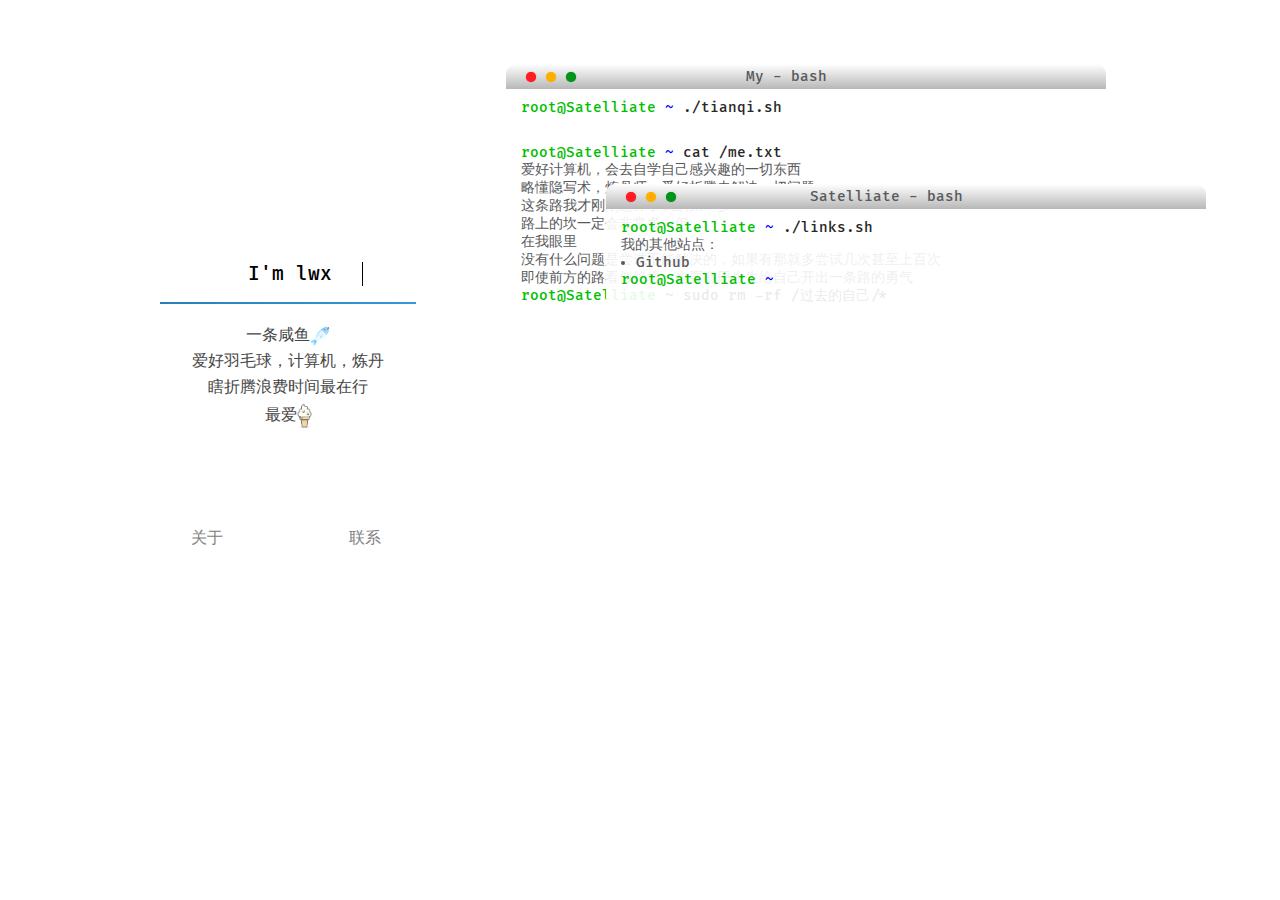
==== commit 89581e2f: "Update index.html" ====
--- a/index.html
+++ b/index.html
@@ -22,7 +22,7 @@
             <div class="headPhoto"></div>
             <!-- 介绍 -->
             <div class="meBox-title">
-                <p>I'm Satelliate</p>
+                <p>I'm lwx</p>
                 <div class="fg"></div>
             </div>
             <div class="meBox-text">
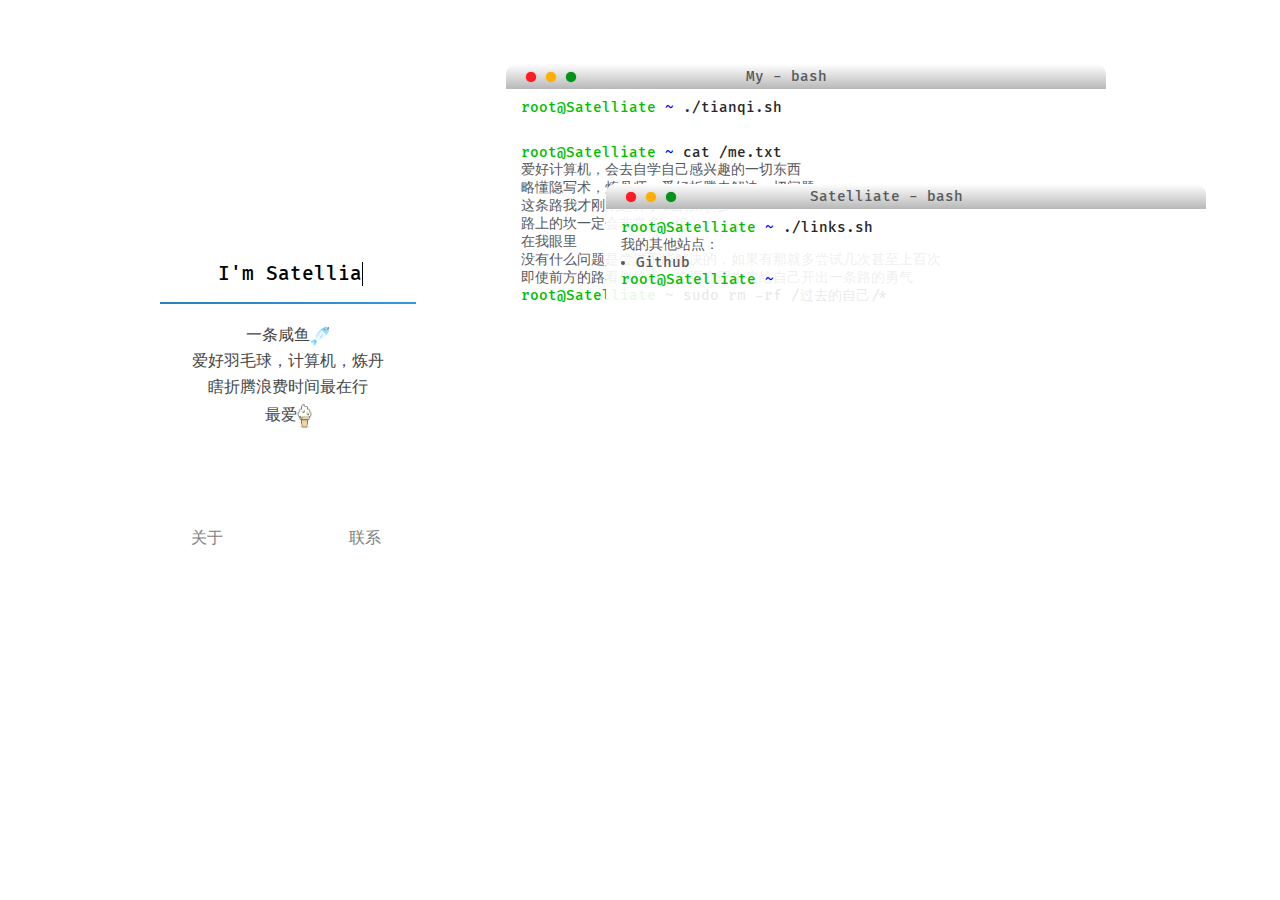
==== commit be85f099: "Update index.html" ====
--- a/index.html
+++ b/index.html
@@ -22,7 +22,7 @@
             <div class="headPhoto"></div>
             <!-- 介绍 -->
             <div class="meBox-title">
-                <p>I'm lwx</p>
+                <p>I'm Satelliate</p>
                 <div class="fg"></div>
             </div>
             <div class="meBox-text">
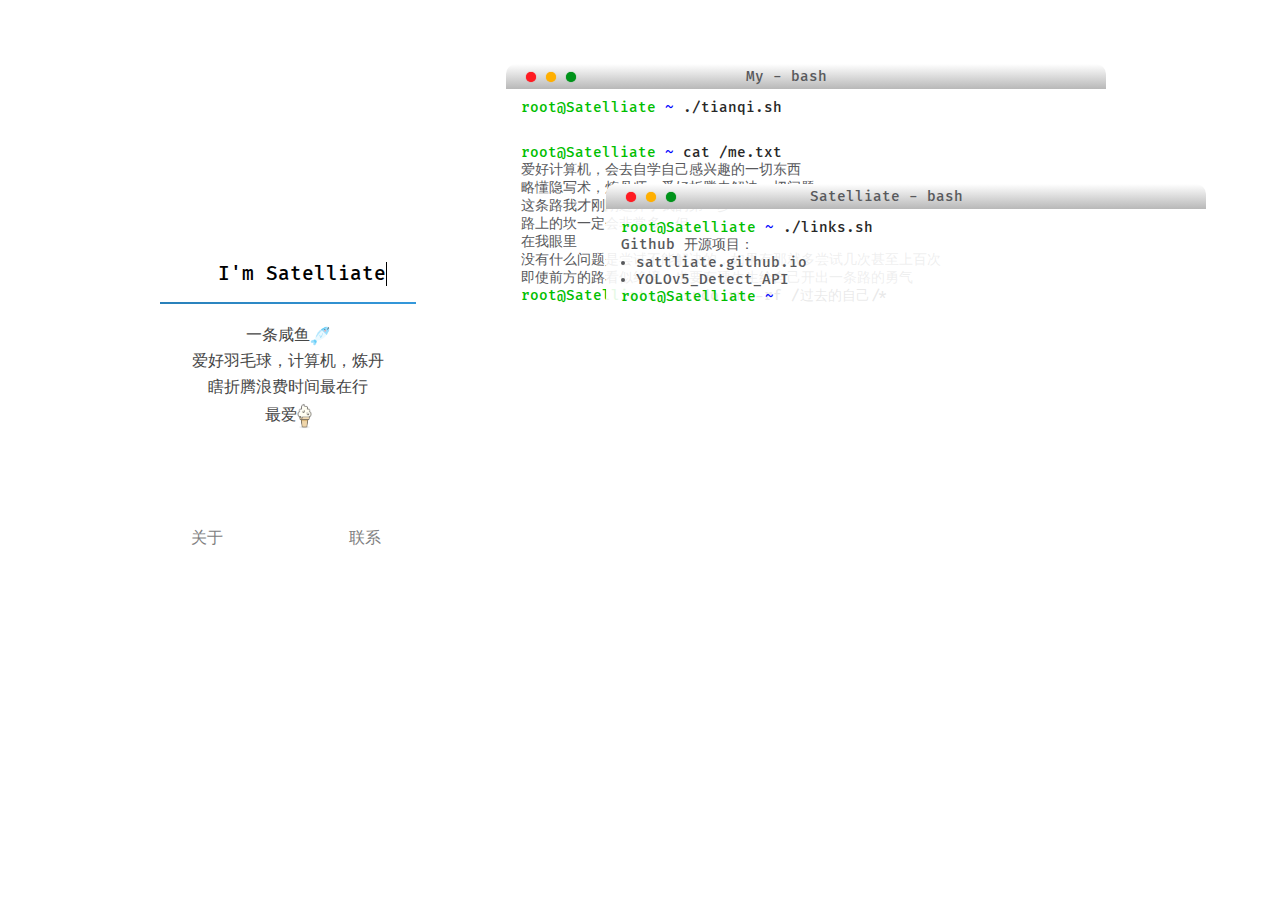
==== commit 6eaab261: "Update index.html" ====
--- a/index.html
+++ b/index.html
@@ -93,9 +93,10 @@
                     <span style="color: rgb(0, 190, 0);">root@Satelliate</span>
                     <span style="color: blue;">~</span>
                     <span style="color: rgb(39, 39, 39);">./links.sh</span>
-                    <p>我的其他站点：</p>
+                    <p>Github 开源项目：</p>
                     <ul class="ul">
-                        <li><a href="https://github.com/sattliate">Github</a></li>
+                        <li><a href="https://github.com/sattliate/sattliate.github.io">sattliate.github.io</a></li>
+                        <li><a href="https://github.com/sattliate/YOLOv5_Detect_API">YOLOv5_Detect_API</a></li>
 <!--                        <li><a href="https://blog.nutssss.cn/">Blog</a></li>-->
 <!--                        <li><a href="https://lovexhj.cn/">Love</a></li>-->
 <!--                        <li><a href="https://note.nutssss.cn/">Note</a></li>-->
--- a/css/nutssss.css
+++ b/css/nutssss.css
@@ -80,7 +80,7 @@
 .meBox-title p {
     font-size: 1.2rem;
     border-right: .1em solid;
-    width: 12ch;
+    width: 14ch;
     white-space: nowrap;
     overflow: hidden;
     animation: typing 2s steps(20, end), blink-caret .3s step-end infinite alternate;
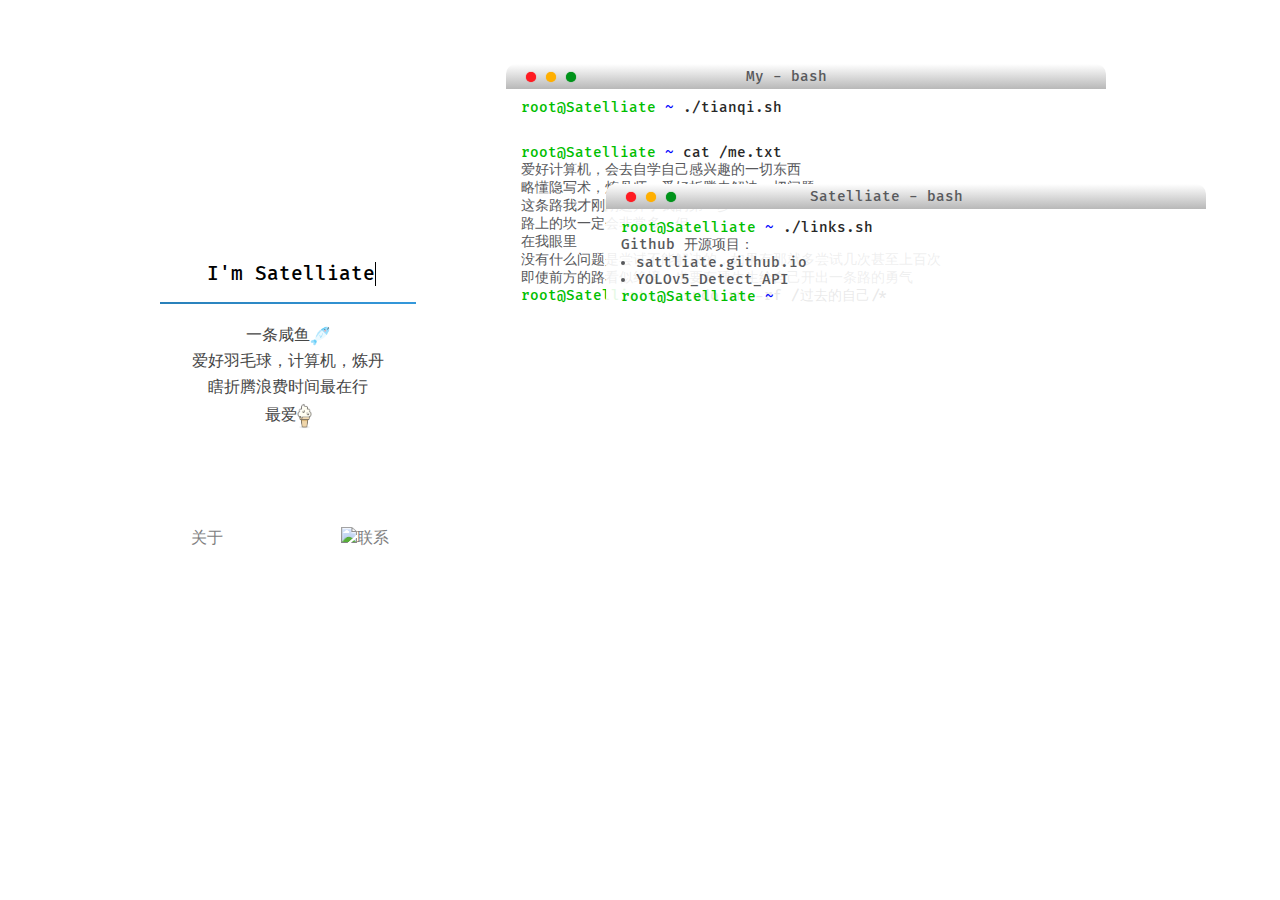
==== commit 4906df63: "Update index.html" ====
--- a/index.html
+++ b/index.html
@@ -34,7 +34,8 @@
             <!-- 两个按钮 -->
             <div class="meBox-Button">
                 <a href="#">关于</a>
-                <a href="#">联系</a>
+                <a class="social weixin" href="javascript:"> <img class="qrcode" src="img/wechat.jpg">联系</a>
+<!--                 <a href="#">联系</a> -->
             </div>
         </div>
 
--- a/css/nutssss.css
+++ b/css/nutssss.css
@@ -84,7 +84,7 @@
     white-space: nowrap;
     overflow: hidden;
     animation: typing 2s steps(20, end), blink-caret .3s step-end infinite alternate;
-    margin: -30px 0 0 90px;
+    margin: -30px 0 0 79px;
     transition: all 0.3s;
 }
 
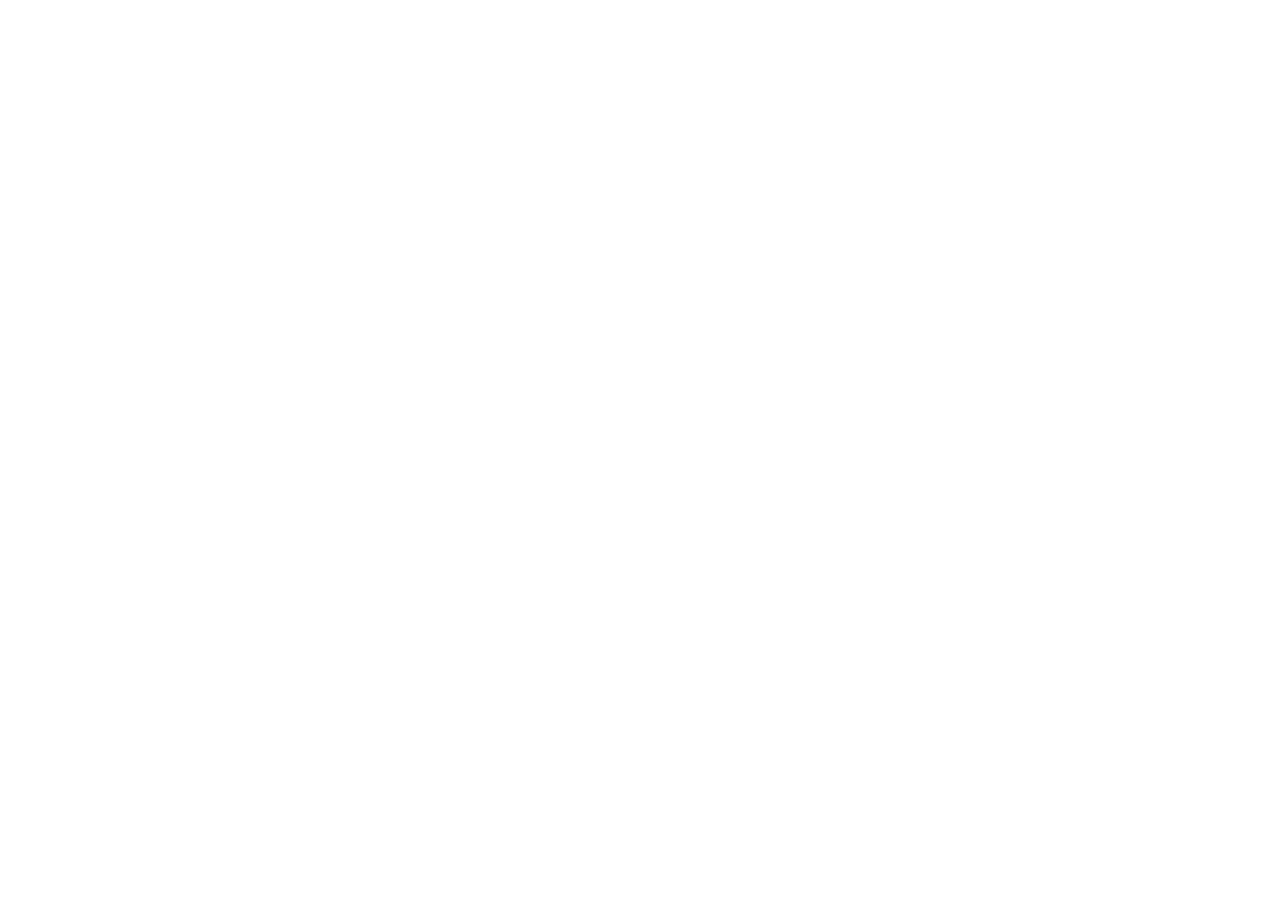
==== commit 1e70081e: "Add files via upload" ====
--- a/index.html
+++ b/index.html
@@ -1,121 +1,20 @@
-<!DOCTYPE html>
-<html lang="en">
-
-<head>
-    <meta charset="UTF-8">
-    <meta name="viewport"
-        content="width=device-width,initial-scale=1.0,maximum-scale=1.0,minimum-scale=1.0,user-scalable=no">
-
-    <title>Satelliate | 一个咸鱼</title>
-    <meta name="description"
-        content="我是一名程序猿，咸鱼一条，经常抽出空余时间学习各种语言编程以及知识，虽然懂得不多，但是这是我最喜欢的爱好吧。同时也喜欢各种游戏.">
-    <link rel="stylesheet" type="text/css" href="./css/FiraCode.css">
-    <link rel="stylesheet" type="text/css" href="./css/nutssss.css">
-    <link rel="icon" href="./favicon.ico">
-</head>
-
-<body>
-    <div id="box">
-        <!-- 个人资料卡片 -->
-        <div class="meBox">
-            <!-- 头像 -->
-            <div class="headPhoto"></div>
-            <!-- 介绍 -->
-            <div class="meBox-title">
-                <p>I'm Satelliate</p>
-                <div class="fg"></div>
-            </div>
-            <div class="meBox-text">
-                <p>一条咸鱼<img src="./img/fish.png" alt="咸鱼" style="width: 20px; vertical-align: middle;"></p>
-                <p>爱好羽毛球，计算机，炼丹</p>
-                <p>瞎折腾浪费时间最在行</p>
-                <p>最爱<img src="./img/002.png" alt="冰激凌" style="width: 15px; vertical-align: middle;"></p>
-            </div>
-            <!-- 两个按钮 -->
-            <div class="meBox-Button">
-                <a href="#">关于</a>
-                <a class="social weixin" href="javascript:"> <img class="qrcode" src="img/wechat.jpg">联系</a>
-<!--                 <a href="#">联系</a> -->
-            </div>
-        </div>
-
-        <!-- 伪终端介绍 -->
-        <div id="cmdBox">
-            <!-- 第一个终端 -->
-            <div class="cmd">
-                <!-- 三个按钮 -->
-                <div class="click">
-                    <div class="red"></div>
-                    <div class="yellow"></div>
-                    <div class="green"></div>
-                </div>
-                <!-- 顶部标题 -->
-                <div class="title">
-                    <span>My - bash</span>
-                </div>
-                <!-- 终端内文字 -->
-                <div class="cmdText">
-                    <span style="color: rgb(0, 190, 0);">root@Satelliate</span>
-                    <span style="color: blue;">~</span>
-                    <span style="color: rgb(39, 39, 39);">./tianqi.sh</span>
-                    <br />
-                    <iframe scrolling="no" src="https://tianqiapi.com/api.php?style=tc&skin=pitaya" frameborder="0"
-                        width="350" height="24" allowtransparency="true"></iframe>
-                    <br />
-                    <span style="color: rgb(0, 190, 0);">root@Satelliate</span>
-                    <span style="color: blue;">~</span>
-                    <span style="color: rgb(39, 39, 39);">cat /me.txt</span>
-                    <p>爱好计算机，会去自学自己感兴趣的一切东西</p>
-                    <p>略懂隐写术，炼丹师；爱好折腾去解决一切问题</p>
-                    <p>这条路我才刚刚迈开了我的第一步</p>
-                    <p>路上的坎一定会非常多，但</p>
-                    <p>在我眼里</p>
-                    <p>没有什么问题是尝试不能解决的，如果有那就多尝试几次甚至上百次</p>
-                    <p>即使前方的路看似绝境，也要有硬生生给自己开出一条路的勇气</p>
-                    <span style="color: rgb(0, 190, 0);">root@Satelliate</span>
-                    <span style="color: blue;">~</span>
-                    <span style="color: rgb(39, 39, 39);">sudo rm -rf /过去的自己/*</span>
-                </div>
-            </div>
-            <!-- 第二个终端 -->
-            <div class="cmd cmd2">
-                <!-- 三个按钮 -->
-                <div class="click">
-                    <div class="red"></div>
-                    <div class="yellow"></div>
-                    <div class="green"></div>
-                </div>
-                <!-- 顶部标题 -->
-                <div class="title">
-                    <span>Satelliate - bash</span>
-                </div>
-                <!-- 终端内文字 -->
-                <div class="cmdText">
-                    <span style="color: rgb(0, 190, 0);">root@Satelliate</span>
-                    <span style="color: blue;">~</span>
-                    <span style="color: rgb(39, 39, 39);">./links.sh</span>
-                    <p>Github 开源项目：</p>
-                    <ul class="ul">
-                        <li><a href="https://github.com/sattliate/sattliate.github.io">sattliate.github.io</a></li>
-                        <li><a href="https://github.com/sattliate/YOLOv5_Detect_API">YOLOv5_Detect_API</a></li>
-<!--                        <li><a href="https://blog.nutssss.cn/">Blog</a></li>-->
-<!--                        <li><a href="https://lovexhj.cn/">Love</a></li>-->
-<!--                        <li><a href="https://note.nutssss.cn/">Note</a></li>-->
-<!--                        <li><a href="https://mc.nutssss.cn/">Mc</a></li>-->
-<!--                        <li><a href="https://mc.nutssss.cn/blog/">McBlog</a></li>-->
-                    </ul>
-                    <span style="color: rgb(0, 190, 0);">root@Satelliate</span>
-                    <span style="color: blue;">~</span>
-                </div>
-            </div>
-        </div>
-    </div>
-
-    <!-- 页脚 -->
-    <div id="footer">
-        <p>© 2021 Satelliate | <a href="http://beian.miit.gov.cn">湘ICP备18015792号</a></p>
-        <p>THEME MADE BY <a href="https://n0ts.cn/">Nutssss</a></p>
-    </div>
-</body>
-
-</html>
+<!DOCTYPE html>
+<html lang="en">
+
+<head>
+    <meta charset="UTF-8">
+    <meta name="viewport" content="width=device-width, initial-scale=1.0">
+    <meta http-equiv="X-UA-Compatible" content="ie=edge">
+    <title>Canvas 绘制一个❤</title>
+    <link rel="shortcut icon" href="../../assets/images/icon/favicon.ico" type="image/x-icon">
+    <link rel="stylesheet" href="./assets/css/style.css">
+</head>
+
+<body>
+    <canvas id="pinkboard">
+        Canvas Not Support
+    </canvas>
+    <script src="./assets/js/app.js"></script>
+</body>
+
+</html>